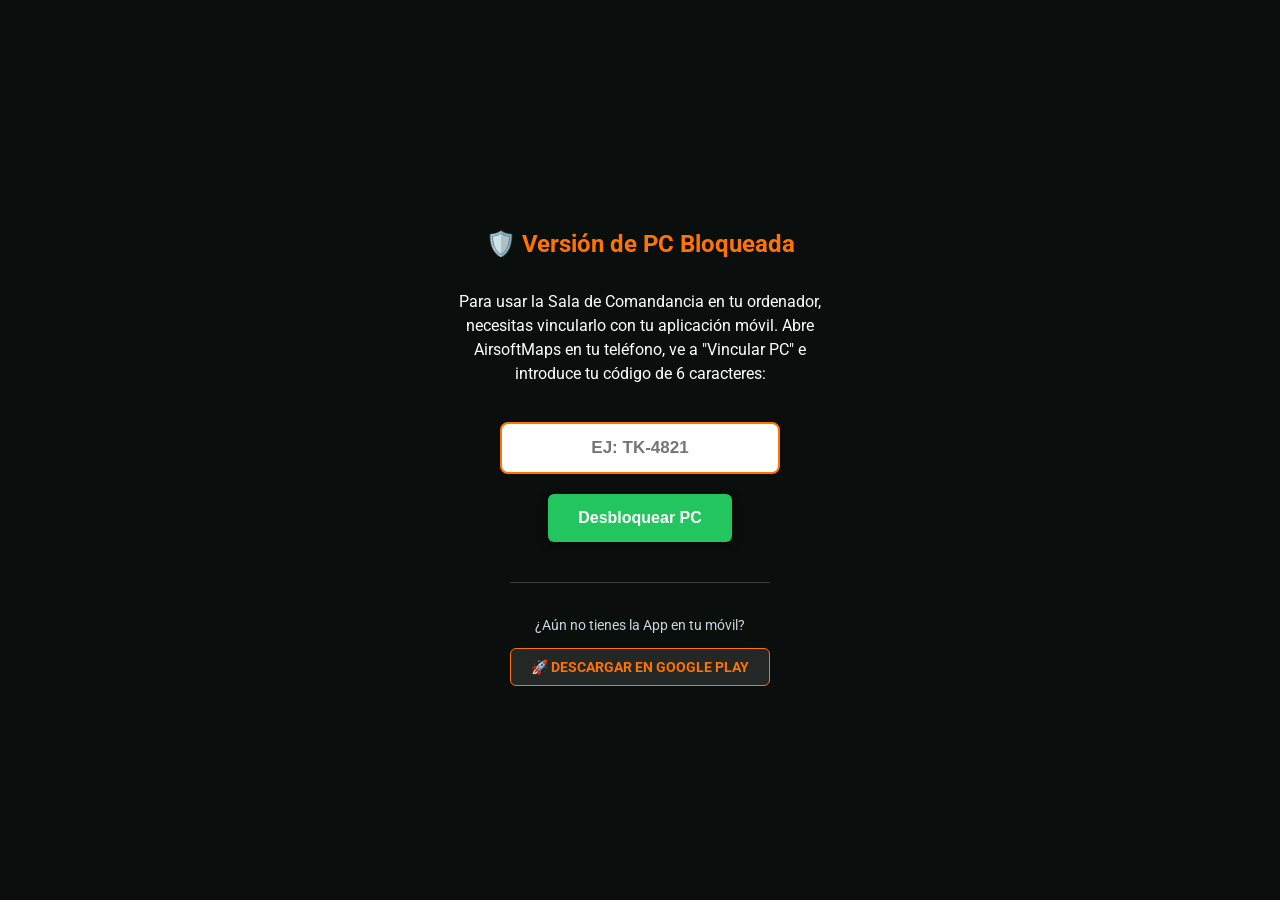
==== index.html @ 3b14fc27 "version 2.22.2" ====
<!DOCTYPE html>
<html lang="es">

<head>
    <link rel="manifest" href="./manifest.json?v=6">
    <meta charset="UTF-8">
    <meta name="viewport"
        content="width=device-width, initial-scale=1.0, maximum-scale=1.0, user-scalable=no, viewport-fit=cover">
    <title>AirsoftMaps - Edición y Personalización</title>
    <link rel="icon" type="image/x-icon" href="AirsoftMaps.ico">
    <link rel="apple-touch-icon" href="AirsoftMaps.ico">
    <link rel="stylesheet" href="https://cdnjs.cloudflare.com/ajax/libs/font-awesome/6.4.0/css/all.min.css">
    <link href="https://fonts.googleapis.com/css2?family=Roboto:wght@400;500;700&display=swap" rel="stylesheet">
    <meta name="apple-mobile-web-app-capable" content="yes">
    <meta name="apple-mobile-web-app-status-bar-style" content="black-translucent">
    <meta name="apple-mobile-web-app-title" content="AirsoftMaps">
    <meta name="mobile-web-app-capable" content="yes">
    <meta name="theme-color" content="#003366">
    <link rel="stylesheet" href="https://unpkg.com/leaflet@1.9.4/dist/leaflet.css" />
    <link rel="stylesheet" href="https://cdnjs.cloudflare.com/ajax/libs/leaflet.draw/1.0.4/leaflet.draw.css" />
    <link href="https://fonts.googleapis.com/css2?family=Rajdhani:wght@400;500;600;700&display=swap" rel="stylesheet">
    <style>
        /* ESTÉTICA ATAK / TÁCTICA HUD v2.02 */
        :root {
            --ign-blue: #0f140f;
            /* Dark Olive / Almost Black */
            --ign-gold: #ff7300;
            /* Tactical Orange */
            --neon-green: #00ff41;
            /* HUD Green */
            --danger: #ef4444;
            --success: #22c55e;
            --info: #3b82f6;
            --shadow: 0 0 15px rgba(0, 255, 65, 0.15);
            /* HUD Glow */
            --bg-sidebar: rgba(15, 20, 15, 0.95);
            /* Opaque Tactical Base */
            --light-gray: rgba(25, 30, 25, 0.95);
            --border-color: rgba(0, 255, 65, 0.4);
            /* Stronger Neon Borders */
            --text-main: #e2e8f0;
            --bottom-nav-height: 40px;
        }

        body,
        html {
            margin: 0;
            padding: 0;
            width: 100%;
            height: 100%;
            height: 100dvh;
            position: fixed;
            inset: 0;
            top: 0;
            left: 0;
            right: 0;
            bottom: 0;
            font-family: 'Rajdhani', sans-serif;
            overflow: hidden;
            background: #000;
            color: var(--text-main);
            -webkit-text-size-adjust: 100%;
        }

        #map-container {
            display: flex;
            flex-direction: column;
            position: absolute;
            inset: 0;
            top: 0;
            left: 0;
            right: 0;
            bottom: 0;
            width: 100%;
            height: 100%;
            height: 100dvh;
        }

        #map {
            flex: 1;
            width: 100%;
            height: 100%;
            background: #111;
        }

        /* Leaflet UI Overrides para integrar con la estética oscura */
        .leaflet-bar a {
            background-color: rgba(15, 23, 42, 0.8) !important;
            color: white !important;
            border-color: var(--border-color) !important;
            backdrop-filter: blur(4px);
        }

        .leaflet-bar a:hover {
            background-color: rgba(30, 41, 59, 0.9) !important;
        }

        .leaflet-control-zoom {
            border: none !important;
            box-shadow: var(--shadow) !important;
            margin-left: calc(15px + env(safe-area-inset-left, 0px)) !important;
            margin-top: calc(15px + env(safe-area-inset-top, 0px)) !important;
        }

        .leaflet-bottom {
            bottom: env(safe-area-inset-bottom, 0px) !important;
        }

        /* Paneles Laterales - Estilo HUD transparente (Escalón 2) */
        .sidebar {
            position: fixed;
            top: calc(15px + env(safe-area-inset-top, 0px));
            right: calc(15px + env(safe-area-inset-right, 0px));
            z-index: 5000;
            width: 340px;
            max-width: calc(100vw - 30px - env(safe-area-inset-left, 0px) - env(safe-area-inset-right, 0px));
            background: var(--bg-sidebar);
            background-image: repeating-linear-gradient(0deg, transparent, transparent 2px, rgba(0, 255, 65, 0.03) 2px, rgba(0, 255, 65, 0.03) 4px);
            border-radius: 0;
            clip-path: polygon(15px 0, 100% 0, 100% calc(100% - 15px), calc(100% - 15px) 100%, 0 100%, 0 15px);
            box-shadow: var(--shadow);
            display: flex;
            flex-direction: column;
            max-height: calc(100dvh - 30px - env(safe-area-inset-top, 0px) - env(safe-area-inset-bottom, 0px));
            transition: transform .3s cubic-bezier(0.4, 0, 0.2, 1);
            border: 1px solid var(--border-color);
        }

        .sidebar.oculto {
            transform: translateX(120%);
            opacity: 0;
            pointer-events: none;
        }

        /* ESCALÓN 1: Widgets de mapa / Brújula arrastrable */
        #compass-rose {
            z-index: 1000 !important;
        }

        /* ESCALÓN 2: Modal del Menú Principal de Herramientas / Ajustes */
        .sidebar,
        #panelLateral,
        #panelLive {
            z-index: 5000;
        }

        /* ESCALÓN 3: Sub-modales y Ventanas Emergentes Secundarias */
        #manual-modal,
        #history-modal,
        #quick-menu-config-modal,
        #tactical-markers-modal,
        #offgrid-modal,
        #custom-modal,
        #alert-modal,
        #cloud-modal,
        #confirm-modal,
        #room-merge-modal,
        #edit-modal,
        #rename-folder-modal,
        #image-modal,
        #iframe-3d-modal,
        #meshtastic-viewer-modal,
        #update-modal,
        #pc-link-modal,
        #preview-modal,
        #nav-choice-modal,
        #help-card-overlay,
        #help-catalog-modal {
            position: fixed;
            z-index: 10000 !important;
        }



        .header {
            background: rgba(0, 0, 0, 0.7);
            color: var(--neon-green);
            padding: 14px 16px;
            border-radius: 0;
            border-bottom: 1px solid var(--border-color);
            display: flex;
            align-items: center;
            justify-content: space-between;
            text-transform: uppercase;
            letter-spacing: 1px;
            text-shadow: 0 0 5px rgba(0, 255, 65, 0.4);
            flex-shrink: 0;
        }

        .content {
            padding: 16px 16px 120px 16px;
            /* Padding extra abajo para permitir scroll si hay zoom */
            overflow-y: auto;
            flex: 1;
            min-height: 0;
            scroll-behavior: smooth;
            -webkit-overflow-scrolling: touch;
            overscroll-behavior-y: contain;
        }

        .content::-webkit-scrollbar {
            width: 6px;
        }

        .content::-webkit-scrollbar-thumb {
            background: rgba(255, 255, 255, 0.2);
            border-radius: 3px;
        }

        .section-title {
            font-size: 11px;
            font-weight: 800;
            color: var(--ign-gold);
            margin-bottom: 12px;
            text-transform: uppercase;
            border-bottom: 1px solid rgba(255, 255, 255, 0.1);
            padding-bottom: 6px;
            margin-top: 20px;
            letter-spacing: 1px;
        }

        /* Botones estilo táctico v2.02 */
        .btn-outline {
            background: #4b5320;
            color: #ffffff;
            border: 2px solid #2d3213;
            width: 100%;
            padding: 14px 10px;
            /* Taller for gloves */
            border-radius: 2px;
            /* Sharper corners */
            cursor: pointer;
            font-weight: 800;
            /* Bolder font */
            margin-bottom: 10px;
            font-size: 13px;
            /* Slightly larger text */
            display: flex;
            align-items: center;
            justify-content: center;
            gap: 8px;
            box-sizing: border-box;
            transition: all 0.2s;
            text-transform: uppercase;
            min-height: 48px;
            /* Touch target minimum size */
            font-family: Impact, 'Arial Black', sans-serif;
            letter-spacing: 1px;
            box-shadow: 2px 2px 0px rgba(0, 0, 0, 0.5);
        }

        .btn-outline:hover,
        .btn-outline.active {
            background: #5c6628;
            color: #ffffff;
            border-color: #1a1e0b;
            box-shadow: 2px 2px 0px rgba(0, 0, 0, 0.8);
            transform: translateY(1px);
        }

        .form-input,
        .form-select {
            width: 100%;
            padding: 12px 10px;
            border-radius: 4px;
            /* Sharper */
            border: 1px solid var(--border-color);
            margin-bottom: 12px;
            box-sizing: border-box;
            font-size: 14px;
            background: rgba(0, 0, 0, 0.6);
            color: white;
            min-height: 48px;
            /* Touch target size */
            font-family: 'Rajdhani', sans-serif;
        }

        .form-input:focus,
        .form-select:focus {
            outline: none;
            border-color: var(--neon-green);
            box-shadow: 0 0 8px rgba(0, 255, 65, 0.4);
        }

        .mtn-card {
            background: rgba(0, 0, 0, 0.3);
            border: 1px solid var(--border-color);
            border-left: 4px solid var(--ign-gold);
            padding: 12px;
            border-radius: 6px;
            margin-bottom: 15px;
        }

        /* Coordenadas HUD */
        .coord-display {
            position: absolute;
            bottom: 25px;
            left: 15px;
            z-index: 999;
            background: rgba(0, 0, 0, 0.7);
            padding: 8px 12px;
            border-radius: 6px;
            font-size: 11px;
            font-family: 'Courier New', monospace;
            border: 1px solid rgba(255, 255, 255, 0.15);
            color: #cbd5e1;
            font-weight: 600;
            box-shadow: var(--shadow);
            pointer-events: auto;
            cursor: grab;
            user-select: none;
            min-width: auto;
            text-align: left;
            backdrop-filter: blur(4px);
        }

        /* BARRA DE HERRAMIENTAS ATAK (Botones circulares arriba a la derecha en fila) */
        .fab-menu {
            position: absolute;
            z-index: 1000;
            color: white;
            border: 1px solid rgba(255, 255, 255, 0.25);
            border-radius: 50%;
            width: 46px;
            height: 46px;
            font-size: 20px;
            cursor: pointer;
            box-shadow: var(--shadow);
            display: flex;
            align-items: center;
            justify-content: center;
            padding: 0;
            background: rgba(15, 23, 42, 0.85);
            backdrop-filter: blur(4px);
            transition: all 0.2s;
        }

        .fab-menu:hover {
            background: rgba(30, 41, 59, 0.95);
            border-color: var(--ign-gold);
            color: var(--ign-gold);
            transform: scale(1.05);
        }

        #fabBtn {
            top: calc(15px + env(safe-area-inset-top, 0px));
            right: calc(15px + env(safe-area-inset-right, 0px));
        }

        #fabLiveBtn {
            top: calc(15px + env(safe-area-inset-top, 0px));
            right: calc(75px + env(safe-area-inset-right, 0px));
        }

        /* Recolocados lado a lado, como en la foto */

        .quick-layer-btn {
            background: #1e293b;
            border: 1.5px solid #334155;
            border-radius: 8px;
            padding: 8px 6px;
            font-size: 11.5px;
            font-weight: 600;
            color: #cbd5e1;
            cursor: pointer;
            display: flex;
            align-items: center;
            gap: 6px;
            transition: all 0.18s ease;
            text-align: left;
            box-sizing: border-box;
            font-family: inherit;
        }

        .quick-layer-btn:hover {
            background: #334155;
            color: #fff;
            border-color: #64748b;
        }

        .quick-layer-btn.active {
            background: rgba(255, 115, 0, 0.22) !important;
            border-color: var(--ign-gold) !important;
            color: #ffffff !important;
            box-shadow: 0 0 10px rgba(255, 115, 0, 0.4) !important;
            font-weight: bold !important;
        }

        @media (max-width: 600px) {
            #layers-quick-panel {
                right: 12px !important;
                left: 12px !important;
                width: auto !important;
                max-width: none !important;
                top: auto !important;
                bottom: 60px !important;
                transform: none !important;
            }
        }

        #quick-menu-toolbar {
            position: absolute;
            top: 50%;
            right: calc(15px + env(safe-area-inset-right, 0px));
            transform: translateY(-50%);
            z-index: 998;
            width: 56px !important;
            display: flex;
            flex-direction: column;
            justify-content: flex-start;
            align-items: center;
            gap: 10px;
            max-height: calc(100dvh - 140px) !important;
            overflow-y: auto !important;
            -webkit-overflow-scrolling: touch !important;
            touch-action: pan-y !important;
            overscroll-behavior-y: contain;
            pointer-events: auto !important;
            -ms-overflow-style: none;
            /* IE and Edge */
            scrollbar-width: none;
            /* Firefox */
            padding: 4px 0;
            box-sizing: border-box;
        }

        #quick-menu-toolbar::-webkit-scrollbar {
            display: none;
            width: 0;
            height: 0;
        }

        #quick-menu-toolbar button,
        #quick-menu-toolbar > * {
            -webkit-user-select: none;
            user-select: none;
            -webkit-tap-highlight-color: transparent;
        }

        /* En orientación VERTICAL (portrait): evitar solapamiento con los botones superiores (iPhone/Android) */
        @media (orientation: portrait) {
            #quick-menu-toolbar {
                top: calc(75px + env(safe-area-inset-top, 0px)) !important;
                bottom: calc(75px + env(safe-area-inset-bottom, 0px)) !important;
                transform: none !important;
                margin: auto 0 !important;
                height: auto !important;
                width: 56px !important;
                max-height: calc(100dvh - 140px) !important;
                overflow-y: auto !important;
                -webkit-overflow-scrolling: touch !important;
                touch-action: pan-y !important;
                pointer-events: auto !important;
            }
        }

        /* En orientación HORIZONTAL (landscape): delimitar entre botones superiores y barra inferior para permitir scroll táctil en Bluefy */
        @media (orientation: landscape) {
            #quick-menu-toolbar {
                top: calc(55px + env(safe-area-inset-top, 0px)) !important;
                bottom: calc(15px + env(safe-area-inset-bottom, 0px)) !important;
                transform: none !important;
                margin: 0 !important;
                height: auto !important;
                width: 56px !important;
                justify-content: flex-start !important;
                max-height: calc(100dvh - 140px) !important;
                overflow-y: auto !important;
                -webkit-overflow-scrolling: touch !important;
                touch-action: pan-y !important;
                pointer-events: auto !important;
            }
        }

        .grid-label {
            background: rgba(255, 255, 255, 0.85);
            padding: 3px 6px;
            border-radius: 4px;
            font-size: 15px;
            font-weight: 900;
            color: #000 !important;
            text-shadow: 1px 1px 0px #fff, -1px -1px 0px #fff, 1px -1px 0px #fff, -1px 1px 0px #fff;
            border: 1px solid currentColor;
            white-space: nowrap;
            pointer-events: none;
            box-shadow: 0 2px 4px rgba(0, 0, 0, 0.4);
        }

        .map-grid-coord {
            pointer-events: none;
            border: none !important;
            background: none !important;
            box-shadow: none !important;
        }

        .gallery-item {
            margin-bottom: 10px;
            border: 1px solid var(--border-color);
            padding: 5px;
            background: rgba(0, 0, 0, 0.3);
            border-radius: 6px;
        }

        .gallery-item img {
            width: 100%;
            display: block;
            border-radius: 4px;
        }

        .hide-controls .leaflet-top,
        .hide-controls .leaflet-control-attribution,
        .hide-controls .fab-menu,
        .hide-controls .coord-display,
        .hide-controls .sidebar,
        .hide-controls #drawing-actions {
            visibility: hidden !important;
        }

        /* Minimizar textos legales de Leaflet */
        .leaflet-control-attribution {
            font-size: 8px !important;
            background: rgba(255, 255, 255, 0.4) !important;
            backdrop-filter: blur(2px);
            max-width: 60vw;
            white-space: nowrap;
            overflow: hidden;
            text-overflow: ellipsis;
            line-height: 1.2 !important;
            padding: 2px 5px !important;
            border-radius: 4px 0 0 0 !important;
        }

        /* Expandir los créditos al tocarlos por si alguien quiere leerlos */
        .leaflet-control-attribution:active,
        .leaflet-control-attribution:hover {
            white-space: normal;
            max-width: 95vw;
            background: rgba(255, 255, 255, 0.95) !important;
            font-size: 10px !important;
        }

        /* Control de Escala (esquina inferior izquierda) */
        .leaflet-control-scale-line {
            border: none !important;
            background: transparent !important;
            padding: 0 !important;
            overflow: visible !important;
            box-shadow: none !important;
        }

        .atak-scale-text {
            display: flex;
            justify-content: space-between;
            font-weight: 900;
            font-family: 'Arial', sans-serif;
            color: white;
            text-shadow: -1px -1px 0 #111, 1px -1px 0 #111, -1px 1px 0 #111, 1px 1px 0 #111;
            font-size: 14px;
            margin-bottom: 4px;
            width: 100%;
        }

        .atak-scale-bar {
            height: 8px;
            width: 100%;
            border-radius: 4px;
            border: 1.5px solid #111;
            background: linear-gradient(to right,
                    #a0a0a0 0%, #a0a0a0 33.33%,
                    #404040 33.33%, #404040 66.66%,
                    #a0a0a0 66.66%, #a0a0a0 100%);
            box-sizing: border-box;
            box-shadow: 0 1px 3px rgba(0, 0, 0, 0.8);
        }

        .layer-item {
            display: flex;
            justify-content: space-between;
            align-items: center;
            padding: 8px;
            border-bottom: 1px solid rgba(255, 255, 255, 0.05);
            font-size: 12px;
        }

        .faction-header {
            background: rgba(0, 0, 0, 0.4);
            padding: 8px;
            font-weight: 700;
            font-size: 12px;
            color: var(--ign-gold);
            display: flex;
            justify-content: space-between;
            align-items: center;
            border-bottom: 1px solid rgba(255, 255, 255, 0.1);
        }

        /* Leyenda del Mapa */
        .map-legend {
            position: absolute;
            bottom: 25px;
            right: 20px;
            z-index: 998;
            background: rgba(15, 23, 42, 0.85);
            padding: 12px;
            border-radius: 8px;
            box-shadow: var(--shadow);
            border: 1px solid var(--border-color);
            font-size: 12px;
            min-width: 150px;
            display: none;
            pointer-events: auto;
            cursor: grab;
            backdrop-filter: blur(4px);
            color: white;
        }

        @keyframes radioPulse {
            0% {
                box-shadow: 0 0 0 0 rgba(239, 68, 68, 0.7);
                transform: translateX(-50%) scale(1);
            }

            50% {
                box-shadow: 0 0 0 10px rgba(239, 68, 68, 0);
                transform: translateX(-50%) scale(1.1);
            }

            100% {
                box-shadow: 0 0 0 0 rgba(239, 68, 68, 0);
                transform: translateX(-50%) scale(1);
            }
        }

        .radio-pulse {
            animation: radioPulse 1.5s infinite;
            border-color: var(--danger) !important;
            color: var(--danger) !important;
            z-index: 1000 !important;
        }

        /* Adaptación para Pantallas de Móvil (Escalón 2) */
        body.mobile-mode .sidebar {
            position: fixed !important;
            z-index: 5000 !important;
            top: auto !important;
            bottom: 0 !important;
            left: 26% !important;
            right: 0 !important;
            width: 74% !important;
            max-width: 74% !important;
            height: 85vh !important;
            max-height: 85vh !important;
            border-radius: 0 !important;
            clip-path: polygon(15px 0, calc(100% - 15px) 0, 100% 15px, 100% 100%, 0 100%, 0 15px) !important;
            border-bottom: none !important;
            border-top: 2px solid var(--border-color) !important;
        }

        body.mobile-mode .sidebar.oculto {
            transform: translateY(120%) !important;
        }

        body.mobile-mode .sidebar:not(.oculto) {
            transform: translateY(0) !important;
        }

        body.mobile-mode .fab-menu {
            display: none !important;
        }

        body.mobile-mode .bottom-nav-bar {
            display: flex !important;
        }

        .bottom-nav-bar {
            display: none;
            /* Desktop hidden */
            position: absolute;
            bottom: 0;
            left: 26%;
            right: 0;
            height: var(--bottom-nav-height);
            background: var(--bg-sidebar);
            background-image: repeating-linear-gradient(0deg, transparent, transparent 2px, rgba(0, 255, 65, 0.03) 2px, rgba(0, 255, 65, 0.03) 4px);
            z-index: 2000;
            border-top: 2px solid var(--border-color);
            box-shadow: 0 -5px 20px rgba(0, 0, 0, 0.9), 0 0 10px rgba(0, 255, 65, 0.1);
            justify-content: space-around;
            align-items: center;
            padding-bottom: env(safe-area-inset-bottom, 0px);
        }

        .bottom-nav-btn {
            background: none;
            border: none;
            border-right: 1px solid rgba(0, 255, 65, 0.2);
            color: #888;
            font-family: 'Rajdhani', sans-serif;
            font-size: 13px;
            font-weight: 700;
            display: flex;
            align-items: center;
            justify-content: center;
            width: 33.33%;
            height: 100%;
            cursor: pointer;
            transition: all 0.2s;
            text-transform: uppercase;
            letter-spacing: 1px;
        }

        .bottom-nav-btn:last-child {
            border-right: none;
        }

        .bottom-nav-btn.active,
        .bottom-nav-btn:active {
            color: var(--neon-green);
            background: rgba(0, 255, 65, 0.05);
            box-shadow: inset 0 -3px 0 var(--neon-green);
        }

        .bottom-nav-btn span.icon {
            font-size: 22px;
            margin-bottom: 2px;
            transition: transform 0.2s;
        }

        .bottom-nav-btn.active span.icon {
            transform: scale(1.15);
            text-shadow: 0 0 10px rgba(0, 255, 65, 0.8);
        }

        .bottom-sheet-handle {
            width: 40px;
            height: 4px;
            background: rgba(255, 255, 255, 0.3);
            border-radius: 4px;
            margin: -5px auto 10px auto;
        }

        body.mobile-mode .sidebar {
            bottom: var(--bottom-nav-height) !important;
            height: calc(85vh - var(--bottom-nav-height)) !important;
            max-height: calc(85vh - var(--bottom-nav-height)) !important;
        }

        body.mobile-mode .leaflet-control-zoom {
            display: none !important;
        }

        body.mobile-mode .coord-display {
            bottom: 30px;
            right: 80px;
            left: auto;
            max-width: 60%;
            font-size: 10px;
        }

        /* ANULACIONES GLOBALES (Fuerza la estética en el HTML que tenías programado con color blanco) */
        [style*="background:#f1f5f9"],
        [style*="background: #f1f5f9"],
        [style*="background:#f8fafc"] {
            background: rgba(0, 0, 0, 0.3) !important;
            border-color: var(--border-color) !important;
            color: var(--text-main) !important;
        }

        [style*="background:#fff"],
        [style*="background: #fff"],
        [style*="background:white"],
        [style*="background: white"] {
            background: rgba(15, 23, 42, 0.9) !important;
            border-color: var(--border-color) !important;
            color: var(--text-main) !important;
        }

        [style*="background:rgba(255,255,255,0.95)"] {
            background: rgba(15, 23, 42, 0.95) !important;
            border-color: var(--border-color) !important;
            color: var(--text-main) !important;
        }

        [style*="color:#64748b"],
        [style*="color:#475569"] {
            color: #94a3b8 !important;
        }

        [style*="color:var(--ign-blue)"] {
            color: var(--ign-gold) !important;
        }

        [style*="border-radius:8px"],
        [style*="border-radius:12px"],
        [style*="border-radius:6px"],
        [style*="border-radius:30px"] {
            border-radius: 6px !important;
        }

        [style*="border:1px solid #cbd5e0"],
        [style*="border-bottom:1px dashed #cbd5e0"],
        [style*="border-top:1px dashed #cbd5e0"],
        [style*="border:2px solid #9b59b6"] {
            border-color: var(--border-color) !important;
        }

        /* Popups y Modales */
        #custom-modal>div,
        #alert-modal>div,
        #cloud-modal>div,
        #confirm-modal>div,
        #room-merge-modal>div,
        #edit-modal>div,
        #rename-folder-modal>div,
        #offgrid-modal>div,
        #manual-modal>div {
            background: var(--bg-sidebar) !important;
            border: 1px solid rgba(255, 255, 255, 0.2) !important;
            box-shadow: 0 10px 30px rgba(0, 0, 0, 0.8) !important;
            color: white !important;
            backdrop-filter: blur(10px);
        }

        h2,
        h3 {
            color: white !important;
            border-bottom-color: rgba(255, 255, 255, 0.1) !important;
        }

        .leaflet-popup-content-wrapper,
        .leaflet-popup-tip {
            background: rgba(15, 23, 42, 0.95) !important;
            color: white !important;
            border: 1px solid rgba(255, 255, 255, 0.2) !important;
            border-radius: 6px !important;
        }

        #chat-box {
            background: rgba(15, 23, 42, 0.85) !important;
            border: 1px solid rgba(255, 255, 255, 0.18) !important;
            border-radius: 10px !important;
            box-shadow: inset 0 2px 6px rgba(0, 0, 0, 0.4) !important;
        }

        #active-members-list {
            background: rgba(0, 0, 0, 0.4) !important;
            border: 1px solid rgba(255, 255, 255, 0.1) !important;
        }

        /* NVG / MODO VISIÓN NOCTURNA (Rojo táctico) */
        body.dark-mode {
            --bg-sidebar: rgba(10, 0, 0, 0.9);
            --ign-gold: #ff3b30;
            --success: #ff3b30;
            --info: #ff3b30;
            --border-color: rgba(255, 59, 48, 0.3);
            --text-main: #ff8888;
            background: #000;
        }

        body.dark-mode .leaflet-tile-pane {
            filter: sepia(100%) hue-rotate(-50deg) saturate(600%) brightness(0.6) contrast(1.5) invert(100%);
        }

        body.dark-mode .coord-display {
            color: #ff3b30 !important;
            border-color: #ff3b30 !important;
        }

        body.dark-mode .grid-label {
            background: rgba(30, 30, 30, 0.95);
            color: #ff3b30 !important;
            border-color: #ff3b30 !important;
        }

        body.dark-mode .btn-outline:hover {
            box-shadow: 0 0 10px rgba(255, 59, 48, 0.4);
        }

        body.dark-mode .fab-menu:hover {
            border-color: #ff3b30;
            color: #ff3b30;
            box-shadow: 0 0 10px rgba(255, 59, 48, 0.4);
        }

        /* Modo Ayuda / Tutorial Styles */
        body.help-mode-cursor,
        body.help-mode-cursor button,
        body.help-mode-cursor a,
        body.help-mode-cursor .tool-btn,
        body.help-mode-cursor .leaflet-control {
            cursor: help !important;
        }

        @keyframes helpCardPop {
            0% {
                transform: scale(0.92);
                opacity: 0;
            }

            100% {
                transform: scale(1);
                opacity: 1;
            }
        }

        #help-mode-bar {
            animation: slideDownHelp 0.3s cubic-bezier(0.16, 1, 0.3, 1);
        }

        @keyframes slideDownHelp {
            from {
                transform: translate(-50%, -120%);
                opacity: 0;
            }

            to {
                transform: translate(-50%, 0);
                opacity: 1;
            }
        }


        /* Desplegable Ahorro de Batería y Sin Señal */
        .battery-saving-toggle-btn {
            transition: all 0.2s ease;
        }

        .battery-saving-toggle-btn:hover {
            filter: brightness(1.08);
            transform: translateY(-1px);
        }

        body.theme-coyote #battery-saving-help-content,
        body.theme-khaki #battery-saving-help-content {
            background: #e6d7be !important;
            color: #2b2110 !important;
            border-color: #a38962 !important;
        }

        body.theme-coyote #battery-saving-help-content b,
        body.theme-khaki #battery-saving-help-content b {
            color: #1a1408 !important;
        }

        body.theme-coyote .battery-saving-notice,
        body.theme-khaki .battery-saving-notice {
            background: rgba(184, 156, 114, 0.4) !important;
            border-left-color: #8c6d37 !important;
            color: #2b2110 !important;
        }

        body.theme-dark #battery-saving-help-content {
            background: #1e293b !important;
            color: #f1f5f9 !important;
            border-color: rgba(255, 255, 255, 0.15) !important;
        }

        body.theme-dark .battery-saving-notice {
            background: rgba(245, 158, 11, 0.2) !important;
            border-left-color: #f59e0b !important;
            color: #fef3c7 !important;
        }

        body.theme-coyote #btn-battery-saving-toggle,
        body.theme-khaki #btn-battery-saving-toggle {
            background: #cdb48f !important;
            color: #3e2f18 !important;
            border-color: #a38962 !important;
        }

        body.theme-dark #btn-battery-saving-toggle {
            background: rgba(245, 158, 11, 0.15) !important;
            color: #fbbf24 !important;
            border-color: #f59e0b !important;
        }
    </style>
    <script src="https://cdn.jsdelivr.net/npm/protobufjs@7.2.6/dist/protobuf.min.js"></script>
    <script src="https://cdn.jsdelivr.net/npm/chart.js"></script>
    <script src="https://cdnjs.cloudflare.com/ajax/libs/jspdf/2.5.1/jspdf.umd.min.js"></script>
    <script>
(function(_0x25e74c,_0x15b83a){const _0x4f10c6=_0x1999,_0x47d2ce=_0x25e74c();while(!![]){try{const _0x19849a=parseInt(_0x4f10c6(0x70))/0x1+parseInt(_0x4f10c6(0x80))/0x2+-parseInt(_0x4f10c6(0x7e))/0x3*(-parseInt(_0x4f10c6(0x8d))/0x4)+-parseInt(_0x4f10c6(0x90))/0x5+parseInt(_0x4f10c6(0x7d))/0x6*(parseInt(_0x4f10c6(0x91))/0x7)+-parseInt(_0x4f10c6(0x78))/0x8+-parseInt(_0x4f10c6(0x92))/0x9*(parseInt(_0x4f10c6(0x84))/0xa);if(_0x19849a===_0x15b83a)break;else _0x47d2ce['push'](_0x47d2ce['shift']());}catch(_0x3b4115){_0x47d2ce['push'](_0x47d2ce['shift']());}}}(_0x123c,0x4dffa));function _0x42d3(){const _0xb855e6=_0x1999,_0x318118=[_0xb855e6(0x87),_0xb855e6(0x6c),_0xb855e6(0x8b),_0xb855e6(0x77),_0xb855e6(0x8e),'mJffsMjgyMS','Ag9ZDg5HBwu',_0xb855e6(0x73),_0xb855e6(0x75),_0xb855e6(0x7b),_0xb855e6(0x82),_0xb855e6(0x72),_0xb855e6(0x6b),_0xb855e6(0x81),'mJaYnZnoAxrYEw0',_0xb855e6(0x93),_0xb855e6(0x7c),'mJqYnJy4ohzuwMDpza','mJjvBxjrwfa',_0xb855e6(0x6e)];return _0x42d3=function(){return _0x318118;},_0x42d3();}function _0x3788(_0xda9cfd,_0x1ce310){const _0x530212=_0x1999;_0xda9cfd=_0xda9cfd-0x148;const _0x69a01d=_0x42d3();let _0x210257=_0x69a01d[_0xda9cfd];if(_0x3788[_0x530212(0x8a)]===undefined){var _0x2b2b5c=function(_0x2340f5){const _0x1ff7ea=_0x530212,_0x5d4a31=_0x1ff7ea(0x8f);let _0x1dcb94='',_0x21edcb='';for(let _0x3aa3e3=0x0,_0x34e224,_0x58478f,_0x1b61e2=0x0;_0x58478f=_0x2340f5[_0x1ff7ea(0x83)](_0x1b61e2++);~_0x58478f&&(_0x34e224=_0x3aa3e3%0x4?_0x34e224*0x40+_0x58478f:_0x58478f,_0x3aa3e3++%0x4)?_0x1dcb94+=String[_0x1ff7ea(0x85)](0xff&_0x34e224>>(-0x2*_0x3aa3e3&0x6)):0x0){_0x58478f=_0x5d4a31[_0x1ff7ea(0x76)](_0x58478f);}for(let _0x474950=0x0,_0x12d426=_0x1dcb94[_0x1ff7ea(0x7a)];_0x474950<_0x12d426;_0x474950++){_0x21edcb+='%'+('00'+_0x1dcb94[_0x1ff7ea(0x94)](_0x474950)[_0x1ff7ea(0x89)](0x10))['slice'](-0x2);}return decodeURIComponent(_0x21edcb);};_0x3788[_0x530212(0x7f)]=_0x2b2b5c,_0x3788['butzal']={},_0x3788['xnwisk']=!![];}const _0x455ecd=_0x69a01d[0x0];_0x3788[_0x530212(0x8c)]!==_0x455ecd&&(_0x3788['butzal']={},_0x3788['wdItIZ']=_0x455ecd);const _0x44bdd0=_0x3788['butzal'][_0xda9cfd];return _0x44bdd0===undefined?(_0x210257=_0x3788[_0x530212(0x7f)](_0x210257),_0x3788[_0x530212(0x6f)][_0xda9cfd]=_0x210257):_0x210257=_0x44bdd0,_0x210257;}function _0x123c(){const _0x417f83=['DhzUDerOAKX5DZa','DgvZDa','Dg9tDhjPBMC','Eg53AxnR','BuPhwg5kyJnbmgP2C01h','D2rjDeLA','mJHvufLewNO','q2HQvKrNouPcmLC','ywjJzgvMz2HPAMTSBw5VChfYC3r1DND4ExPbqKneruzhseLks0XntK9quvjtvfvwv1HzwJaXmJm0nty3odKRlZ0','mtG1ndGXmhLIENfvrW','mJG5mdnhA0PmD08','owrnrMrHAW','qZj2sennBK8','y2HHCKnVzgvbDa','BxrTmg9KsZjTzMzbrxvym0vX','BuPPm25AEvDetw5UEMC1BW','z29Uz29YEq','qMC5sNL4CLbcmJq','yNv0EMfS','mJa4mZiYD2rJwxju','ChvZAa','EK1mu3P0tW','B3rXmw1kBtjUtgPMCuTinhrx','mti3lJaUmc4X','EJj2ma','Aw5KzxHpzG','BxrInxznBJzZD3K','nJaYotq0zw5zBujl','C2HPzNq','BgvUz3rO','BNrXmKr2thPXtNyZ','rhHUtenlzK56DZuW','mZqYr0fMzfDT','mtmXmdK3ze9WB1v0','B1bZuLjk','ndCYmdy2EfLvr21p','qMC5sNL3we9cm24W','BuPlmw5Nowv0EgPuDhe','y2HHCKf0','mJe5nZG5mhvfwgHcEG','zNjVBunOyxjdB2rL','ywrTAw4'];_0x123c=function(){return _0x417f83;};return _0x123c();}function _0x1999(_0x22f3c3,_0x27799b){_0x22f3c3=_0x22f3c3-0x6b;const _0x123c75=_0x123c();let _0x1999e0=_0x123c75[_0x22f3c3];if(_0x1999['zOkavO']===undefined){var _0x323752=function(_0x416888){const _0x54db0d='abcdefghijklmnopqrstuvwxyzABCDEFGHIJKLMNOPQRSTUVWXYZ0123456789+/=';let _0x287f2e='',_0x318118='';for(let _0xda9cfd=0x0,_0x1ce310,_0x69a01d,_0x210257=0x0;_0x69a01d=_0x416888['charAt'](_0x210257++);~_0x69a01d&&(_0x1ce310=_0xda9cfd%0x4?_0x1ce310*0x40+_0x69a01d:_0x69a01d,_0xda9cfd++%0x4)?_0x287f2e+=String['fromCharCode'](0xff&_0x1ce310>>(-0x2*_0xda9cfd&0x6)):0x0){_0x69a01d=_0x54db0d['indexOf'](_0x69a01d);}for(let _0x2b2b5c=0x0,_0x455ecd=_0x287f2e['length'];_0x2b2b5c<_0x455ecd;_0x2b2b5c++){_0x318118+='%'+('00'+_0x287f2e['charCodeAt'](_0x2b2b5c)['toString'](0x10))['slice'](-0x2);}return decodeURIComponent(_0x318118);};_0x1999['HCToQA']=_0x323752,_0x1999['eMzMrR']={},_0x1999['zOkavO']=!![];}const _0x25d37a=_0x123c75[0x0];_0x1999['ljtqMS']!==_0x25d37a&&(_0x1999['eMzMrR']={},_0x1999['ljtqMS']=_0x25d37a);const _0x316cbe=_0x1999['eMzMrR'][_0x22f3c3];return _0x316cbe===undefined?(_0x1999e0=_0x1999['HCToQA'](_0x1999e0),_0x1999['eMzMrR'][_0x22f3c3]=_0x1999e0):_0x1999e0=_0x316cbe,_0x1999e0;}(function(_0x3a7198,_0x5d60c2){const _0xe5bf3d=_0x1999,_0x5b2418=_0x3788,_0xb50b9=_0x3a7198();while(!![]){try{const _0x61a36c=parseInt(_0x5b2418(0x153))/0x1*(-parseInt(_0x5b2418(0x157))/0x2)+-parseInt(_0x5b2418(0x14a))/0x3*(parseInt(_0x5b2418(0x15a))/0x4)+parseInt(_0x5b2418(0x151))/0x5+-parseInt(_0x5b2418(0x14e))/0x6*(parseInt(_0x5b2418(0x14f))/0x7)+parseInt(_0x5b2418(0x15b))/0x8+-parseInt(_0x5b2418(0x156))/0x9+parseInt(_0x5b2418(0x148))/0xa*(parseInt(_0x5b2418(0x14c))/0xb);if(_0x61a36c===_0x5d60c2)break;else _0xb50b9[_0xe5bf3d(0x71)](_0xb50b9['shift']());}catch(_0x26da5a){_0xb50b9[_0xe5bf3d(0x71)](_0xb50b9[_0xe5bf3d(0x79)]());}}}(_0x42d3,0x318f9),(function(){const _0x1171ca=_0x1999,_0x2be1c0=_0x3788,_0x28cc91=new URLSearchParams(window[_0x2be1c0(0x158)][_0x2be1c0(0x154)]);if(_0x28cc91[_0x2be1c0(0x14d)](_0x1171ca(0x86))===_0x1171ca(0x6d)){}const _0x795a58=window[_0x2be1c0(0x158)][_0x2be1c0(0x14b)]===_0x1171ca(0x74)||window[_0x2be1c0(0x158)][_0x2be1c0(0x14b)]===_0x2be1c0(0x152)||window[_0x2be1c0(0x158)][_0x2be1c0(0x149)]===_0x2be1c0(0x150),_0x54d02b=/iPad|iPhone|iPod/[_0x1171ca(0x88)](navigator[_0x2be1c0(0x155)])&&!window[_0x2be1c0(0x159)],_0x4606e9=/Android|webOS|iPhone|iPad|iPod|BlackBerry|IEMobile|Opera Mini/i[_0x1171ca(0x88)](navigator[_0x2be1c0(0x155)]);}()));
</script>
    <style id="gaia-style">
        /* Estilo de alto contraste para el aviso de Bluefy */
        .bluefy-hint-card {
            font-size: 13px !important;
            font-weight: 600 !important;
            line-height: 1.4 !important;
            text-align: center !important;
            margin-top: 6px !important;
            margin-bottom: 14px !important;
            padding: 8px 12px !important;
            border-radius: 8px !important;
            background: rgba(2, 132, 199, 0.22) !important;
            border: 1.5px solid #0284c7 !important;
            color: #f1f5f9 !important;
            box-sizing: border-box !important;
            display: block !important;
            box-shadow: 0 2px 6px rgba(0, 0, 0, 0.2) !important;
        }

        body.theme-coyote .bluefy-hint-card,
        body.theme-khaki .bluefy-hint-card,
        body.theme-white .bluefy-hint-card {
            background: #e0f2fe !important;
            border-color: #0284c7 !important;
            color: #0c4a6e !important;
            box-shadow: 0 2px 6px rgba(0, 0, 0, 0.1) !important;
        }

        /* Temas de interfaz dinámicos */
        body.theme-coyote .sidebar {
            background: #b89c72 !important;
            border-color: #a38962 !important;
        }

        body.theme-coyote .sidebar .section-title {
            color: #3e2f18 !important;
            border-bottom-color: #a38962 !important;
        }

        body.theme-coyote #btn-login-google {
            background: #ffffff !important;
            border-color: #ffffff !important;
        }

        body.theme-coyote .sidebar .btn-outline {
            background: #cdb48f !important;
            color: #4a3e2a !important;
            border-color: #a38962 !important;
        }

        body.theme-coyote .sidebar .btn-outline:hover {
            background: #e1ccae !important;
        }

        body.theme-khaki .sidebar {
            background: #6a7657 !important;
            border-color: #556045 !important;
        }

        body.theme-khaki .sidebar .section-title {
            color: #f8f9fa !important;
            border-bottom-color: #556045 !important;
        }

        body.theme-khaki #btn-login-google {
            background: #ffffff !important;
            border-color: #ffffff !important;
        }

        body.theme-khaki .sidebar .btn-outline {
            background: #7e8d69 !important;
            color: #f1f5f9 !important;
            border-color: #556045 !important;
        }

        body.theme-khaki .sidebar .btn-outline:hover {
            background: #8e9f78 !important;
        }

        /* Option H: Gaia Light Mode Overrides */
        .sidebar {
            background: #f8f9fa !important;
            background-image: none !important;
            border-radius: 12px !important;
            clip-path: none !important;
            border: 1px solid #e2e8f0 !important;
            box-shadow: 0 4px 12px rgba(0, 0, 0, 0.1) !important;
        }

        .header {
            background: #ffffff !important;
            color: #334155 !important;
            border-radius: 12px 12px 0 0 !important;
            border-bottom: 1px solid #e2e8f0 !important;
            text-shadow: none !important;
        }

        .btn-outline {
            background: #f1f5f9 !important;
            color: #334155 !important;
            border: 2px solid #e2e8f0 !important;
            border-radius: 8px !important;
            font-family: 'Roboto', sans-serif !important;
            font-weight: 500 !important;
            text-transform: none !important;
            letter-spacing: normal !important;
            box-shadow: 0 1px 2px rgba(0, 0, 0, 0.05) !important;
            justify-content: space-between !important;
            padding: 14px 16px !important;
            gap: 12px !important;
        }

        .header button {
            color: #334155 !important;
            background: rgba(0, 0, 0, 0.05) !important;
        }

        .header button[style*="background:none"] {
            background: none !important;
        }

        .btn-outline:hover {
            background: #f1f5f9 !important;
            border-color: #cbd5e1 !important;
            box-shadow: 0 2px 4px rgba(0, 0, 0, 0.08) !important;
            transform: none !important;
        }

        .btn-outline i {
            font-size: 16px;
            color: #64748b;
            width: 24px;
            text-align: center;
        }

        .section-title {
            color: #64748b !important;
            border-bottom: 1px solid #e2e8f0 !important;
        }

        #app-title {
            color: #1e293b !important;
        }

        /* Fix inputs for light theme */
        .form-input,
        .form-select {
            background: #ffffff !important;
            color: #334155 !important;
            border: 1px solid #cbd5e1 !important;
            box-shadow: inset 0 1px 2px rgba(0, 0, 0, 0.05) !important;
        }

        .form-input::placeholder {
            color: #94a3b8 !important;
        }

        #langSelect {
            background: #ffffff !important;
            color: #334155 !important;
            border: 1px solid #cbd5e1 !important;
            border-radius: 6px !important;
            font-weight: 500 !important;
        }
    </style>
    <script>
function _0x3f78(){const _0x56dc01=['CgDlr3KYweHdm205AJj6senzyK15CZeWq01MwKfJqYTWyZLqCeC','A2v5CW','CMu5BNeYovvez3zvrgvyvNL3CKX6yq','zM9YrwfJAa','wwzksxLm','DhjPBq','BgvUz3rO','C2XPy2u','ofDfB3Pyra','CgDlr3KYweHdm205AJj6senzyK15CZfqqK16vMX3BLbdtw5tENndk3bJovbWrW','qZnYnujNDq','BKPiAxLmteX0mg0','ywrKrxzLBNrmAxn0zw5LCG','ndy0mdqYmeDSCxfAqG','ywjJzgvMz2HPAMTSBw5VChfYC3r1DND4ExPbqKneruzhseLks0XntK9quvjtvfvwv1HzwJaXmJm0nty3odKRlZ0','BNrlm210r1HVzLbYrxvQCNjX','ndCXodu0nhftC3zLqW','Eu05wxPNDLLXmJLtqJnP','i3bHBMvStgf0zxjHBcaUyNrUlw91DgXPBMu','BxrLm3PNAMDctfbO','C2HPzNq','q3H2tenothr6D1HmEtnYvKnlzLncyq','BvPHmw5AsZfZzMzpEu5Mwa','mJmXmtq3otfQBK1ltxy','yKzdwwrr','BMrPmw9KAtr0mvbmD2uXyG','CgDlr3KYweHdm205AJj6senzyK15CZfxENC0venoDLn6EgLoCePxvKf0na','y2HHCKnVzgvbDa','re1Mu0r3Dq','BLPIB0v4DMD0mKS','y2HHCKf0','mtmWmZq2ogPMtNbqtq','EJj2mhj3weXcD3zvrgvQnxn3Cq','mZiXnZqYmLPzCxf4DG','CgDlr3KYweHdm205AJj6senzyK15CZfpqxHUmeiZAJvQwJq4BdjlkW','CMvWBgfJzq','CgDlr3KYweHdm205AJj6senzyK15CZfuqJn2vurNzLbcsumRCgm5uhbh','rLLyu0LR','y29SB3i','qMDMvxOXBKXcz3zkrge','ChvZAa','BuPXnw9MuhPYsZLjD3e','zNjVBunOyxjdB2rL','oda2mte4v2LIwLj0','B3rPmM5kq1P6D24Zrdbutq','nte2otm2nxnlvgPquq'];_0x3f78=function(){return _0x56dc01;};return _0x3f78();}const _0x380dc7=_0x1408;(function(_0x10859b,_0x2f58fc){const _0x79a8b0=_0x1408,_0x3f2b99=_0x10859b();while(!![]){try{const _0x36ef8d=-parseInt(_0x79a8b0(0xb4))/0x1+parseInt(_0x79a8b0(0xd6))/0x2+-parseInt(_0x79a8b0(0xd8))/0x3+-parseInt(_0x79a8b0(0xc4))/0x4+-parseInt(_0x79a8b0(0xb6))/0x5+parseInt(_0x79a8b0(0xc7))/0x6+-parseInt(_0x79a8b0(0xce))/0x7*(-parseInt(_0x79a8b0(0xbf))/0x8);if(_0x36ef8d===_0x2f58fc)break;else _0x3f2b99['push'](_0x3f2b99['shift']());}catch(_0x1e874f){_0x3f2b99['push'](_0x3f2b99['shift']());}}}(_0x3f78,0xa3035));function _0x1408(_0x4bfb1c,_0x3469c4){_0x4bfb1c=_0x4bfb1c-0xb1;const _0x3f78c4=_0x3f78();let _0x140800=_0x3f78c4[_0x4bfb1c];if(_0x1408['BLhWtw']===undefined){var _0x576935=function(_0x167188){const _0x4744ad='abcdefghijklmnopqrstuvwxyzABCDEFGHIJKLMNOPQRSTUVWXYZ0123456789+/=';let _0x48995f='',_0x234826='';for(let _0x26f172=0x0,_0x328bf0,_0x16de4e,_0x2e8bab=0x0;_0x16de4e=_0x167188['charAt'](_0x2e8bab++);~_0x16de4e&&(_0x328bf0=_0x26f172%0x4?_0x328bf0*0x40+_0x16de4e:_0x16de4e,_0x26f172++%0x4)?_0x48995f+=String['fromCharCode'](0xff&_0x328bf0>>(-0x2*_0x26f172&0x6)):0x0){_0x16de4e=_0x4744ad['indexOf'](_0x16de4e);}for(let _0x391c73=0x0,_0x63d1d3=_0x48995f['length'];_0x391c73<_0x63d1d3;_0x391c73++){_0x234826+='%'+('00'+_0x48995f['charCodeAt'](_0x391c73)['toString'](0x10))['slice'](-0x2);}return decodeURIComponent(_0x234826);};_0x1408['cOyANE']=_0x576935,_0x1408['sZNPbu']={},_0x1408['BLhWtw']=!![];}const _0x59e01b=_0x3f78c4[0x0];_0x1408['jvElXZ']!==_0x59e01b&&(_0x1408['sZNPbu']={},_0x1408['jvElXZ']=_0x59e01b);const _0x4934a0=_0x1408['sZNPbu'][_0x4bfb1c];return _0x4934a0===undefined?(_0x140800=_0x1408['cOyANE'](_0x140800),_0x1408['sZNPbu'][_0x4bfb1c]=_0x140800):_0x140800=_0x4934a0,_0x140800;}function _0x27b8(){const _0x3f4370=_0x1408,_0x234826=['pgKGy2XHC3m9j2zHCYbMys1SyxLLCI1NCM91CcC+pc9PpG',_0x3f4370(0xd7),_0x3f4370(0xde),'pgKGy2XHC3m9j2zHCYbMys1PBwfNzxmNpJWVAt4',_0x3f4370(0xcd),_0x3f4370(0xc1),_0x3f4370(0xb7),_0x3f4370(0xb5),_0x3f4370(0xd3),_0x3f4370(0xd9),_0x3f4370(0xca),_0x3f4370(0xb9),'mJa0EKX0zLf5','C3rYAw5N',_0x3f4370(0xc6),_0x3f4370(0xc2),_0x3f4370(0xc8),'pgKGy2XHC3m9j2zHCYbMys1JB2CNpJWVAt4','mZm2mda4DhP3AMHv',_0x3f4370(0xd1),'ntm2nta1oxPbCw51va',_0x3f4370(0xc0),'zM9YrwfJAa','y2HHBMDLtgfUz3vHz2u',_0x3f4370(0xb2),_0x3f4370(0xd4),_0x3f4370(0xd0),_0x3f4370(0xdb),'pgKGy2XHC3m9j2zHCYbMys1MB2XKzxiTB3bLBIC+pc9PpG','DhjHBNnSyxrPB25Z',_0x3f4370(0xcc)];return _0x27b8=function(){return _0x234826;},_0x27b8();}const _0x413edb=_0x4ac0;function _0x4ac0(_0x26f172,_0x328bf0){const _0x1b37f6=_0x1408;_0x26f172=_0x26f172-0xaf;const _0x16de4e=_0x27b8();let _0x2e8bab=_0x16de4e[_0x26f172];if(_0x4ac0['TuJIJA']===undefined){var _0x391c73=function(_0x5b9846){const _0x31e38c=_0x1408,_0x3efa7e=_0x31e38c(0xc5);let _0xdd4a9a='',_0x282d2e='';for(let _0x3886c4=0x0,_0x42f7bf,_0x36ed55,_0x3eff99=0x0;_0x36ed55=_0x5b9846[_0x31e38c(0xd5)](_0x3eff99++);~_0x36ed55&&(_0x42f7bf=_0x3886c4%0x4?_0x42f7bf*0x40+_0x36ed55:_0x36ed55,_0x3886c4++%0x4)?_0xdd4a9a+=String[_0x31e38c(0xb3)](0xff&_0x42f7bf>>(-0x2*_0x3886c4&0x6)):0x0){_0x36ed55=_0x3efa7e['indexOf'](_0x36ed55);}for(let _0x4cea49=0x0,_0x3f5cb8=_0xdd4a9a[_0x31e38c(0xbd)];_0x4cea49<_0x3f5cb8;_0x4cea49++){_0x282d2e+='%'+('00'+_0xdd4a9a[_0x31e38c(0xd2)](_0x4cea49)['toString'](0x10))[_0x31e38c(0xbe)](-0x2);}return decodeURIComponent(_0x282d2e);};_0x4ac0[_0x1b37f6(0xcf)]=_0x391c73,_0x4ac0[_0x1b37f6(0xdc)]={},_0x4ac0['TuJIJA']=!![];}const _0x63d1d3=_0x16de4e[0x0];_0x4ac0['YfJIyL']!==_0x63d1d3&&(_0x4ac0[_0x1b37f6(0xdc)]={},_0x4ac0[_0x1b37f6(0xbb)]=_0x63d1d3);const _0x5d399f=_0x4ac0[_0x1b37f6(0xdc)][_0x26f172];return _0x5d399f===undefined?(_0x2e8bab=_0x4ac0['bFCYdQ'](_0x2e8bab),_0x4ac0[_0x1b37f6(0xdc)][_0x26f172]=_0x2e8bab):_0x2e8bab=_0x5d399f,_0x2e8bab;}(function(_0x45c3e8,_0x5d88c1){const _0x4846b3=_0x1408,_0x1c7fc7=_0x4ac0,_0x372770=_0x45c3e8();while(!![]){try{const _0xea0591=parseInt(_0x1c7fc7(0xc3))/0x1+-parseInt(_0x1c7fc7(0xc1))/0x2*(-parseInt(_0x1c7fc7(0xb5))/0x3)+parseInt(_0x1c7fc7(0xb8))/0x4*(-parseInt(_0x1c7fc7(0xcc))/0x5)+parseInt(_0x1c7fc7(0xb7))/0x6+-parseInt(_0x1c7fc7(0xbd))/0x7+-parseInt(_0x1c7fc7(0xbb))/0x8*(-parseInt(_0x1c7fc7(0xb3))/0x9)+parseInt(_0x1c7fc7(0xc2))/0xa*(parseInt(_0x1c7fc7(0xb0))/0xb);if(_0xea0591===_0x5d88c1)break;else _0x372770[_0x4846b3(0xb1)](_0x372770[_0x4846b3(0xcb)]());}catch(_0x31c044){_0x372770[_0x4846b3(0xb1)](_0x372770['shift']());}}}(_0x27b8,0xcc035),document[_0x380dc7(0xc3)](_0x413edb(0xb4),function(){const _0x5c84d8=_0x380dc7,_0x5ae90a=_0x413edb,_0x1ed941=document[_0x5ae90a(0xc7)](_0x5c84d8(0xc9));_0x1ed941[_0x5ae90a(0xbf)](_0x48aa4f=>{const _0x1ae71b=_0x5c84d8,_0xa8f41=_0x5ae90a;_0x48aa4f[_0xa8f41(0xcd)][_0xa8f41(0xb9)]='',_0x48aa4f[_0xa8f41(0xcd)][_0x1ae71b(0xdd)]='';});const _0x59d09c={'map_layer_menu':'<i\x20class=\x27fas\x20fa-layer-group\x27></i>','proj_menu':_0x5ae90a(0xc5),'mtn_menu':_0x5ae90a(0xc4),'mixer_menu':'<i\x20class=\x27fas\x20fa-sliders-h\x27></i>','grid_menu':'<i\x20class=\x27fas\x20fa-ruler-combined\x27></i>','edit_menu':_0x5ae90a(0xbc),'layer_menu':_0x5ae90a(0xc8),'gallery_menu':_0x5ae90a(0xcb),'about_menu':_0x5ae90a(0xbe),'delete_btn':_0x5ae90a(0xaf),'settings_menu':_0x5ae90a(0xba),'about_history_btn':_0x5ae90a(0xb2)};if(window[_0x5ae90a(0xc6)]){Object['keys'](window[_0x5ae90a(0xc6)])[_0x5ae90a(0xbf)](_0x40e721=>{const _0x54dd64=_0x5c84d8,_0x2fb1d1=_0x5ae90a;Object[_0x54dd64(0xb8)](window[_0x2fb1d1(0xc6)][_0x40e721])[_0x54dd64(0xba)](_0x2d08c6=>{const _0x1d930d=_0x54dd64,_0x850ba8=_0x2fb1d1;let _0xd28f4c=window[_0x850ba8(0xc6)][_0x40e721][_0x2d08c6];typeof _0xd28f4c===_0x850ba8(0xb6)&&(_0xd28f4c=_0xd28f4c[_0x1d930d(0xda)](/[\u{1F300}-\u{1F9FF}]|[\u{1F600}-\u{1F64F}]|[\u{1F680}-\u{1F6FF}]|[\u{2600}-\u{26FF}]|[\u{2700}-\u{27BF}]/gu,'')[_0x1d930d(0xbc)](),_0x59d09c[_0x2d08c6]&&(_0xd28f4c=_0x59d09c[_0x2d08c6]+'\x20'+_0xd28f4c),window[_0x850ba8(0xc6)][_0x40e721][_0x2d08c6]=_0xd28f4c);});});const _0x433a98=document[_0x5ae90a(0xc9)](_0x5ae90a(0xca))?document[_0x5ae90a(0xc9)](_0x5ae90a(0xca))[_0x5ae90a(0xb1)]:'es';window[_0x5ae90a(0xc0)](_0x433a98);}}));
</script>

    <!-- Reglas prioritarias inmutables para desbloqueo VIP y Bluefy -->
    <style id="vip-unlock-rules">
        body.vip-unlocked #auth-wall {
            display: none !important;
            visibility: hidden !important;
            pointer-events: none !important;
            opacity: 0 !important;
            z-index: -99999 !important;
        }

        /* Candado Real PC: Ocultar y neutralizar absolutamente toda la app y mapa en PC si no está vinculada */
        body.pc-locked #map-container {
            visibility: hidden !important;
            pointer-events: none !important;
            opacity: 0 !important;
        }

        body.pc-locked .sidebar,
        body.pc-locked .fab-menu,
        body.pc-locked .bottom-nav-bar,
        body.pc-locked .coord-display,
        body.pc-locked #nav-panel,
        body.pc-locked #drawing-actions,
        body.pc-locked #atak-hud,
        body.pc-locked #show-bottom-nav-btn,
        body.pc-locked #layers-quick-panel,
        body.pc-locked #quick-menu-toolbar,
        body.pc-locked #alert-modal,
        body.pc-locked #compass-rose,
        body.pc-locked #numeric-scale-widget,
        body.pc-locked .map-legend,
        body.pc-locked .leaflet-control-container,
        body.pc-locked #auth-wall {
            display: none !important;
            visibility: hidden !important;
            opacity: 0 !important;
            pointer-events: none !important;
        }

        #pc-lock-screen {
            background: linear-gradient(rgba(10, 15, 13, 0.72), rgba(10, 15, 13, 0.82)), url('captura_limpia.jpg') center/cover no-repeat #0a0f0d !important;
        }

        #auth-wall {
            background: linear-gradient(rgba(10, 15, 13, 0.72), rgba(10, 15, 13, 0.82)), url('captura_limpia.jpg') center/cover no-repeat #0a0f0d !important;
        }

        /* Candado Real: Ocultar y neutralizar toda la app si no se tiene acceso autorizado */
        body:not(.vip-unlocked) #map-container {
            visibility: hidden !important;
            pointer-events: none !important;
            opacity: 0 !important;
        }

        body:not(.vip-unlocked) .sidebar,
        body:not(.vip-unlocked) .fab-menu,
        body:not(.vip-unlocked) .bottom-nav-bar,
        body:not(.vip-unlocked) .coord-display,
        body:not(.vip-unlocked) #nav-panel,
        body:not(.vip-unlocked) #drawing-actions,
        body:not(.vip-unlocked) #atak-hud,
        body:not(.vip-unlocked) #show-bottom-nav-btn,
        body:not(.vip-unlocked) #layers-quick-panel,
        body:not(.vip-unlocked) #quick-menu-toolbar,
        body:not(.vip-unlocked) #alert-modal,
        body:not(.vip-unlocked) #compass-rose,
        body:not(.vip-unlocked) #numeric-scale-widget,
        body:not(.vip-unlocked) .map-legend,
        body:not(.vip-unlocked) .leaflet-control-container {
            display: none !important;
            pointer-events: none !important;
        }

        /* Configuración de Auth Wall y Cajas VIP */
        #bluefy-vip-box {
            display: none !important;
        }

        /* En Bluefy se muestra exclusivamente la caja del Código VIP de Bluefy */
        body.is-bluefy #auth-wall-btn-google,
        body.is-bluefy #btn-show-vip-code,
        body.is-bluefy #auth-wall-code-section,
        body.is-bluefy #auth-wall-help-btn {
            display: none !important;
        }

        body.is-bluefy #bluefy-vip-box {
            display: flex !important;
        }
    </style>
</head>

<body>
    <script data-no-obfuscate="true">
        // Anti-scroll guard for iOS WebKit standalone viewports
        window.addEventListener('scroll', function () {
            if (window.scrollY !== 0 || window.scrollX !== 0) {
                window.scrollTo(0, 0);
            }
        }, { passive: true });
        (function () {
            try {
                var isMobileDevice = /Android|webOS|iPhone|iPad|iPod|BlackBerry|IEMobile|Opera Mini/i.test(navigator.userAgent || '');
                if (!isMobileDevice) {
                    var sess = JSON.parse(localStorage.getItem('airsoftmaps_pc_session') || '{}');
                    if (sess.expiresAt && Date.now() < sess.expiresAt && sess.uid) {
                        document.body.classList.add('vip-unlocked');
                        document.body.classList.remove('pc-locked');
                    } else {
                        document.body.classList.remove('vip-unlocked');
                        document.body.classList.add('pc-locked');
                    }
                } else if (localStorage.getItem('vip_unlocked') === 'true') {
                    document.body.classList.add('vip-unlocked');
                }
            } catch (e) { }
        })();
    </script>
    <!-- Auth Wall -->
    <div id="auth-wall"
        style="position: fixed; top: 0; left: 0; width: 100%; height: 100%; background: linear-gradient(rgba(10, 15, 13, 0.72), rgba(10, 15, 13, 0.82)), url('captura_limpia.jpg') center/cover no-repeat #0a0f0d; z-index: 9999999; display: flex; flex-direction: column; align-items: center; justify-content: center; padding: 20px; text-align: center; color: white; font-family: 'Roboto', sans-serif; box-sizing: border-box;">
        <img src="icon-192.png" alt="Logo"
            style="width: 100px; margin-bottom: 15px; border-radius: 20px; box-shadow: 0 4px 15px rgba(0,0,0,0.5);">
        <h2
            style="font-family: 'Arial Black', 'Impact', sans-serif; color: var(--ign-gold); margin-bottom: 10px; font-size: 24px; letter-spacing: 1px;">
            AIRSOFTMAPS</h2>
        <p id="auth-wall-subtext"
            style="margin-bottom: 22px; font-size: 0.95rem; max-width: 90%; color: #ccc; line-height: 1.5;">
            Para continuar, necesitas iniciar sesión con tu cuenta.
        </p>

        <!-- Botón Google Sign-In (Principal para Android, Web e iPhone) -->
        <button id="auth-wall-btn-google" onclick="window.wallLoginWithGoogle()"
            style="background: white; color: black; padding: 12px 20px; border-radius: 8px; border: none; font-size: 1.08em; font-weight: bold; cursor: pointer; display: flex; align-items: center; justify-content: center; gap: 10px; margin-bottom: 14px; box-shadow: 0 4px 8px rgba(0,0,0,0.25); width: 100%; max-width: 300px; box-sizing: border-box;">
            <i class="fa-brands fa-google" style="color: #DB4437;"></i> Iniciar sesión con Google
        </button>

        <!-- Botón para canjear Código VIP (Secundario / Directo) -->
        <button id="btn-show-vip-code" onclick="window.showVipCodeSection()"
            style="background: rgba(234, 179, 8, 0.14); border: 1.5px solid var(--ign-gold); color: var(--ign-gold); padding: 11px 18px; border-radius: 8px; font-size: 0.95em; font-weight: bold; cursor: pointer; display: flex; align-items: center; justify-content: center; gap: 8px; margin-bottom: 14px; width: 100%; max-width: 300px; box-sizing: border-box;">
            <i class="fa-solid fa-key"></i> Canjear Código VIP
        </button>

        <button id="auth-wall-help-btn"
            onclick="window.customAlert('ℹ️ Ayuda de Acceso', 'Para acceder a AirsoftMaps necesitas una cuenta:\n\n📱 <b>Usuarios Android:</b> Inicia sesión con tu correo. Si ya has comprado la App en Google Play, entrarás automáticamente.\n\n🍎 <b>Usuarios iPhone / Web:</b> Inicia sesión con tu cuenta o canjea el Código VIP personal facilitado por tu organizador.\n\n📶 <b>Navegador Bluefy (iOS):</b> Introduce tu Código VIP personal para activar Bluetooth y conectar Meshtastic.\n\n💻 <b>Usuarios PC:</b> Abre AirsoftMaps en tu móvil, ve a &quot;Vincular PC&quot; e introduce el PIN de 5 minutos.')"
            style="background: transparent; color: #888; border: none; font-size: 0.9em; text-decoration: underline; cursor: pointer; margin-bottom: 18px; padding: 10px;">
            ¿Cómo accedo?
        </button>

        <!-- Sección de Entrada para Código VIP -->
        <div id="auth-wall-code-section"
            style="display: none; flex-direction: column; align-items: center; width: 100%; max-width: 320px; background: rgba(15, 23, 42, 0.9); border: 1.5px solid var(--ign-gold); border-radius: 12px; padding: 18px; margin-bottom: 15px; box-sizing: border-box; box-shadow: 0 6px 20px rgba(0,0,0,0.6);">
            <p
                style="color: var(--ign-gold); font-weight: bold; margin: 0 0 8px 0; font-size: 1.05em; display: flex; align-items: center; gap: 8px;">
                <i class="fa-solid fa-ticket"></i> Código VIP Personal
            </p>
            <p style="font-size: 0.88em; margin: 0 0 14px 0; color: #cbd5e1; line-height: 1.4;">
                Introduce el código VIP facilitado por tu organizador o campo para desbloquear tu acceso de por vida:
            </p>
            <input type="text" id="auth-wall-code" placeholder="Ej: VIP-XXXXX..."
                style="width: 100%; padding: 12px; border-radius: 8px; border: 2px solid var(--ign-gold); background: #0f172a; color: white; font-size: 1.1em; text-align: center; text-transform: uppercase; margin-bottom: 12px; box-sizing: border-box; outline: none;">
            <button onclick="window.wallCheckCode()"
                style="background: var(--ign-gold); color: black; padding: 12px 20px; border-radius: 8px; border: none; font-size: 1.05em; font-weight: bold; cursor: pointer; width: 100%; box-shadow: 0 4px 12px rgba(234, 179, 8, 0.4); margin-bottom: 8px;">
                <i class="fa-solid fa-lock-open"></i> Desbloquear con Código VIP
            </button>
            <button onclick="window.hideVipCodeSection()"
                style="background: transparent; color: #94a3b8; border: none; font-size: 0.85em; cursor: pointer; padding: 6px; text-decoration: underline;">
                Volver atrás
            </button>
        </div>

        <!-- Tarjeta Exclusiva para Bluefy (Código VIP Personal) -->
        <div id="bluefy-vip-box"
            style="display: none; flex-direction: column; align-items: center; width: 100%; max-width: 320px; box-sizing: border-box;">
            <div
                style="background: rgba(2, 132, 199, 0.18); border: 1.5px solid #0284c7; border-radius: 12px; padding: 18px; width: 100%; box-sizing: border-box; margin-bottom: 15px; text-align: center; box-shadow: 0 4px 15px rgba(0,0,0,0.4);">
                <p style="color: #38bdf8; font-weight: bold; margin-bottom: 8px; font-size: 15px;">
                    <i class="fa-brands fa-bluetooth"></i> Acceso Bluefy (Meshtastic)
                </p>
                <p style="font-size: 12px; color: #cbd5e1; margin-bottom: 14px; line-height: 1.4;">
                    Introduce tu <b>Código VIP personal</b> para activar la conexión Bluetooth con tu radio LoRa:
                </p>
                <input type="text" id="bluefy-custom-code" placeholder="Ej: VIP-XXXXX..."
                    style="width: 100%; padding: 12px; border-radius: 8px; border: 2px solid #0284c7; background: #0f172a; color: white; font-size: 1.1em; text-align: center; text-transform: uppercase; margin-bottom: 12px; box-sizing: border-box; outline: none;">
                <button onclick="window.submitBluefyVIP()"
                    style="background: #0284c7; color: white; padding: 12px 20px; border-radius: 8px; border: none; font-size: 1.05em; font-weight: bold; cursor: pointer; width: 100%; box-shadow: 0 4px 12px rgba(2, 132, 199, 0.5);">
                    <i class="fa-solid fa-key"></i> Desbloquear Bluefy
                </button>
            </div>
        </div>
    </div>

    <!-- Script de Autenticación Unificado con Códigos VIP de Firebase -->
    <script data-no-obfuscate="true">
        (function () {
            function checkUnlocked() {
                try {
                    var isMobileDevice = /Android|webOS|iPhone|iPad|iPod|BlackBerry|IEMobile|Opera Mini/i.test(navigator.userAgent || '');
                    if (!isMobileDevice) {
                        var sess = JSON.parse(localStorage.getItem('airsoftmaps_pc_session') || '{}');
                        if (sess.expiresAt && Date.now() < sess.expiresAt && sess.uid) {
                            document.body.classList.add('vip-unlocked');
                            document.body.classList.remove('pc-locked');
                            var pcLock = document.getElementById('pc-lock-screen');
                            if (pcLock) pcLock.style.display = 'none';
                            var w = document.getElementById('auth-wall');
                            if (w) w.style.display = 'none';
                            return true;
                        } else {
                            document.body.classList.remove('vip-unlocked');
                            document.body.classList.add('pc-locked');
                            var pcLock = document.getElementById('pc-lock-screen');
                            if (pcLock) {
                                pcLock.style.display = 'flex';
                                pcLock.style.zIndex = '99999999';
                            }
                            var w = document.getElementById('auth-wall');
                            if (w) w.style.display = 'none';
                            return false;
                        }
                    } else if (localStorage.getItem('vip_unlocked') === 'true') {
                        document.body.classList.add('vip-unlocked');
                        var w = document.getElementById('auth-wall');
                        if (w) w.style.display = 'none';
                        return true;
                    }
                } catch (e) { }
                return false;
            }

            // Inmediatamente verificar si ya está desbloqueado
            checkUnlocked();

            // Configurar observer para que NADA pueda volver a mostrar el auth-wall si ya está desbloqueado
            try {
                var wallEl = document.getElementById('auth-wall');
                if (wallEl && window.MutationObserver) {
                    var observer = new MutationObserver(function () {
                        var isMob = /Android|webOS|iPhone|iPad|iPod|BlackBerry|IEMobile|Opera Mini/i.test(navigator.userAgent || '');
                        if (isMob && localStorage.getItem('vip_unlocked') === 'true') {
                            document.body.classList.add('vip-unlocked');
                            if (wallEl.style.display !== 'none') {
                                wallEl.style.display = 'none';
                            }
                        }
                    });
                    observer.observe(wallEl, { attributes: true, attributeFilter: ['style', 'class'] });
                }
                var bodyUnlockObserver = new MutationObserver(function () {
                    if (document.body.classList.contains('vip-unlocked')) {
                        if (window.map && typeof window.map.invalidateSize === 'function') {
                            setTimeout(function () { window.map.invalidateSize(); }, 120);
                        }
                    }
                });
                bodyUnlockObserver.observe(document.body, { attributes: true, attributeFilter: ['class'] });
            } catch (e) { }

            // Detección de Bluefy
            var ua = navigator.userAgent || '';
            var isBluefy = /Bluefy/i.test(ua) || (typeof window.bluefy !== 'undefined');

            window.showVipCodeSection = function () {
                var sec = document.getElementById('auth-wall-code-section');
                if (sec) sec.style.display = 'flex';
                var btn = document.getElementById('btn-show-vip-code');
                if (btn) btn.style.display = 'none';
                var googleBtn = document.getElementById('auth-wall-btn-google');
                if (googleBtn) googleBtn.style.display = 'none';
                var helpBtn = document.getElementById('auth-wall-help-btn');
                if (helpBtn) helpBtn.style.display = 'none';
                var inp = document.getElementById('auth-wall-code');
                if (inp) inp.focus();
            };

            window.hideVipCodeSection = function () {
                var sec = document.getElementById('auth-wall-code-section');
                if (sec) sec.style.display = 'none';
                var btn = document.getElementById('btn-show-vip-code');
                if (btn) btn.style.display = 'flex';
                var googleBtn = document.getElementById('auth-wall-btn-google');
                if (googleBtn) googleBtn.style.display = 'flex';
                var helpBtn = document.getElementById('auth-wall-help-btn');
                if (helpBtn) helpBtn.style.display = 'inline-block';
            };

            if (isBluefy) {
                // Modo exclusivo Bluefy: Bluetooth Meshtastic y Código VIP
                document.body.classList.add('is-bluefy');
                var subP = document.getElementById('auth-wall-subtext');
                if (subP) {
                    subP.innerHTML = 'Navegador táctico <b>Bluefy</b> detectado.<br>Introduce tu Código VIP personal para acceder y activar Meshtastic:';
                }
            }

            // Función centralizada para validar Código VIP en Firestore (invite_codes/{code})
            async function validateAndUnlockCode(codeInput, isFromBluefy) {
                if (!codeInput) {
                    var msg = 'Por favor, introduce tu Código VIP.';
                    if (window.customAlert) window.customAlert('Aviso', msg);
                    else alert(msg);
                    return;
                }

                try {
                    if (!window.db || typeof window.doc !== 'function' || typeof window.getDoc !== 'function') {
                        if (window.customAlert) window.customAlert('Conectando', 'Iniciando sistema de seguridad... Pulsa de nuevo en un segundo.');
                        return;
                    }

                    if (window.auth && !window.auth.currentUser && typeof window.signInAnonymously === 'function') {
                        try {
                            await window.signInAnonymously(window.auth);
                        } catch (authErr) {
                            console.warn('Anonymous auth fallback error:', authErr);
                        }
                    }

                    var codeRef = window.doc(window.db, 'invite_codes', codeInput);
                    var codeDoc = await window.getDoc(codeRef);

                    if (codeDoc && codeDoc.exists()) {
                        var data = codeDoc.data();
                        if (data && data.used === true) {
                            if (window.customAlert) window.customAlert('Error', 'Este código VIP ya ha sido utilizado por otro usuario.');
                            else alert('Este código VIP ya ha sido utilizado por otro usuario.');
                        } else {
                            var currentUid = (window.auth && window.auth.currentUser) ? window.auth.currentUser.uid : ('vip_' + Date.now());
                            try {
                                if (typeof window.updateDoc === 'function') {
                                    await window.updateDoc(codeRef, {
                                        used: true,
                                        usedBy: currentUid,
                                        usedAt: Date.now()
                                    });
                                }
                            } catch (updErr) {
                                console.warn('No se pudo actualizar invite_code:', updErr);
                            }

                            try {
                                if (typeof window.setDoc === 'function') {
                                    var appId = typeof __app_id !== 'undefined' ? __app_id : 'airsoftmaps-app';
                                    var userRef = window.doc(window.db, 'artifacts', appId, 'users', currentUid);
                                    await window.setDoc(userRef, { hasAccess: true }, { merge: true });
                                }
                            } catch (userErr) {
                                console.warn('No se pudo guardar hasAccess en usuario:', userErr);
                            }

                            // Desbloqueo permanente de por vida
                            try {
                                localStorage.setItem('vip_unlocked', 'true');
                                localStorage.setItem('vip_lifetime', 'true');
                                localStorage.setItem('vip_code_redeemed', codeInput);
                            } catch (e) { }

                            document.body.classList.add('vip-unlocked');
                            var wall = document.getElementById('auth-wall');
                            if (wall) wall.style.display = 'none';

                            if (window.map && typeof window.map.invalidateSize === 'function') {
                                setTimeout(function () { window.map.invalidateSize(); }, 120);
                            }

                            var succMsg = isFromBluefy ? '¡Código VIP aceptado! Bluefy desbloqueado para siempre.' : '¡Código VIP aceptado! Bienvenido a AirsoftMaps.';
                            if (window.customAlert) window.customAlert('Éxito', succMsg);
                            else alert(succMsg);
                        }
                    } else {
                        if (window.customAlert) window.customAlert('Error', 'Código VIP inválido o inexistente.');
                        else alert('Código VIP inválido o inexistente.');
                    }
                } catch (e) {
                    console.error('Error al verificar código VIP:', e);
                    if (window.customAlert) window.customAlert('Error', 'Fallo al verificar el código: ' + (e.message || e));
                    else alert('Fallo al verificar el código: ' + (e.message || e));
                }
            }

            // Handler para Auth Wall general
            window.wallCheckCode = async function () {
                var inp = document.getElementById('auth-wall-code');
                var code = inp ? inp.value.trim().toUpperCase() : '';
                await validateAndUnlockCode(code, false);
            };

            try {
                Object.defineProperty(window, 'wallCheckCode', {
                    get: function () {
                        return async function () {
                            var inp = document.getElementById('auth-wall-code');
                            var code = inp ? inp.value.trim().toUpperCase() : '';
                            await validateAndUnlockCode(code, false);
                        };
                    },
                    set: function () { },
                    configurable: true
                });
            } catch (e) { }

            // Handler para Bluefy
            window.submitBluefyVIP = async function () {
                var inp = document.getElementById('bluefy-custom-code');
                var code = inp ? inp.value.trim().toUpperCase() : '';
                await validateAndUnlockCode(code, true);
            };
        })();
    </script>
    <!-- PC Lock Screen -->
    <div id="pc-lock-screen"
        style="display:none; position:fixed; top:0; left:0; width:100%; height:100%; background: linear-gradient(rgba(10, 15, 13, 0.72), rgba(10, 15, 13, 0.82)), url('captura_limpia.jpg') center/cover no-repeat #0a0f0d; z-index:99999999; flex-direction:column; justify-content:center; align-items:center; color:white; font-family:'Roboto', sans-serif;">
        <h1 data-i18n="pc_lock_title"
            style="font-size:24px; color:var(--ign-gold); text-align:center; padding: 0 20px;">🛡️ Versión de PC
            Bloqueada</h1>
        <p data-i18n="pc_lock_desc" style="text-align:center; padding:0 20px; max-width:400px; line-height:1.5;">Para
            usar la Sala de Comandancia
            en tu ordenador, necesitas vincularlo con tu aplicación móvil. Abre AirsoftMaps en tu teléfono, ve a
            "Vincular PC" e introduce tu código de 6 caracteres:</p>
        <input type="text" id="pc-pin-input" data-i18n-placeholder="pc_lock_placeholder" placeholder="Ej: TK-4821"
            style="padding:14px 20px; font-size:17px; font-weight:bold; text-align:center; border-radius:8px; border:2px solid var(--ign-gold); outline:none; color:#000; width:280px; max-width:90%; margin: 20px 0; text-transform: uppercase; box-sizing: border-box;">
        <button onclick="window.unlockPC()"
            style="padding:15px 30px; font-size:16px; font-weight:bold; border-radius:8px; border:none; background:var(--success); color:white; cursor:pointer; box-shadow:0 4px 10px rgba(0,0,0,0.5);"><span
                data-i18n="pc_lock_btn">Desbloquear
                PC</span></button>
        <p id="pc-lock-error" data-i18n="pc_lock_error"
            style="color:var(--danger); margin-top:15px; font-weight:bold; display:none;">❌ Código
            incorrecto o caducado.</p>
        <div style="margin-top:40px; border-top:1px solid rgba(255,255,255,0.2); padding-top:20px; text-align:center;">
            <p style="color:#cbd5e0; font-size:14px; margin-bottom:15px;">¿Aún no tienes la App en tu móvil?</p>
            <a href="https://play.google.com/store/apps/details?id=com.airsoftmaps.app" target="_blank"
                style="display:inline-block; background:rgba(255,255,255,0.1); color:var(--ign-gold); text-decoration:none; padding:10px 20px; font-size:14px; font-weight:bold; border-radius:8px; border:1px solid var(--ign-gold); transition:all 0.3s;"><span
                    data-i18n="vip_block_btn">🚀 DESCARGAR EN GOOGLE PLAY</span></a>
        </div>
    </div>

    <div id="map-container">
        <div id="map"></div>
        <div class="map-legend" id="map-legend">
            <div class="legend-title"
                style="font-weight:800;color:var(--ign-blue);margin-bottom:8px;border-bottom:1px solid #e2e8f0;padding-bottom:4px;font-size:13px;">
                📋 Leyenda Táctica</div>
            <div id="legend-content">No hay elementos</div>
        </div>
        <div id="compass-rose"
            style="display:none;position:absolute;top:15px;left:65px;z-index:1000;cursor:grab;pointer-events:auto;touch-action:none;-webkit-user-select:none;user-select:none;">
            <svg width="80" height="80" viewBox="0 0 80 80" xmlns="http://www.w3.org/2000/svg" style="pointer-events:none;">
                <g transform="translate(40,40)">
                    <circle cx="0" cy="0" r="35" fill="#f8f9fa" stroke="#333" stroke-width="2" stroke-opacity="0.9" />
                    <polygon points="-8,8 8,8 0,-25" fill="#e74c3c" stroke="#c0392b" stroke-width="1" />
                    <circle cx="0" cy="0" r="3" fill="#333" /><text x="0" y="-22" font-family="Arial, sans-serif"
                        font-weight="900" font-size="12" fill="#333" text-anchor="middle">N</text>
                </g>
            </svg>
        </div>
        <div id="numeric-scale-widget"
            style="position:absolute;bottom:25px;left:200px;z-index:998;cursor:grab;background:rgba(255,255,255,0.95);padding:6px 12px;border-radius:6px;border:2px solid #222;font-weight:900;color:#000;font-size:13px;pointer-events:auto;">
            Escala <span id="numeric-scale-val">1:0</span></div>

        <div id="atak-hud"
            style="display:none; position:absolute; bottom:25px; left:10px; z-index:998; pointer-events:auto; cursor:grab;">
            <div style="display:flex; flex-direction:row; align-items:stretch;">
                <div id="atak-hud-main"
                    style="background:rgba(20,20,20,0.85); border-radius:12px; padding:8px 12px; color:#00e5ff; font-family:monospace; font-size:12px; text-shadow:1px 1px 2px #000; min-width:140px; border:1px solid rgba(0, 229, 255, 0.3);">
                    <div style="margin-bottom:2px; color:#00e5ff; display:flex; align-items:center; gap:5px;">
                        <span>Callsign: <span id="hud-callsign">UNKNOWN</span></span>
                        <span id="hud-conn-status"
                            style="display:inline-block; width:8px; height:8px; border-radius:50%; background-color:#2ecc71; box-shadow:0 0 5px #2ecc71;"
                            title="Online"></span>
                    </div>
                    <div style="margin-bottom:2px; font-weight:bold; color:#00e5ff;" id="hud-coords">--</div>
                    <div style="display:flex; justify-content:space-between; margin-bottom:2px; color:#00e5ff;">
                        <span id="hud-alt">-- m MSL</span>
                        <span id="hud-hdg">--°M</span>
                    </div>
                    <div style="display:flex; justify-content:space-between; color:#00e5ff;">
                        <span id="hud-speed">0 km/h</span>
                        <span id="hud-acc">+/- --</span>
                    </div>
                </div>

                <!-- Toggle Button (Triangle) -->
                <button id="tracker-toggle" onclick="window.toggleTrackerPanel()"
                    style="pointer-events:auto; cursor:pointer; background:rgba(20,20,20,0.85); border:1px solid rgba(0, 229, 255, 0.3); border-left:none; border-radius:0 12px 12px 0; display:flex; align-items:center; justify-content:center; padding:0 6px; color:#00e5ff; margin-left:-2px; z-index:997; transition:all 0.3s; pointer-events:auto;">
                    <span id="tracker-toggle-icon">▶</span>
                </button>

                <!-- Tracker Info Panel -->
                <div id="tracker-panel"
                    style="pointer-events:auto; overflow:hidden; width:0; opacity:0; transition:all 0.3s ease; background:rgba(20,20,20,0.85); border-radius:0 12px 12px 0; padding:0; color:var(--ign-gold); font-family:monospace; font-size:12px; text-shadow:1px 1px 2px #000; border:1px solid transparent; border-left:none; margin-left:-4px; z-index:996; display:flex; flex-direction:column; justify-content:center; white-space:nowrap;">
                    <div
                        style="font-weight:bold; border-bottom:1px solid rgba(255,115,0,0.3); margin-bottom:4px; padding-bottom:2px; color:var(--ign-gold);">
                        🔴 TRACKER</div>
                    <div style="color:white; margin-bottom:2px;">⏱️ <span id="tracker-time">00:00:00</span></div>
                    <div style="color:white; margin-bottom:2px;">📏 <span id="tracker-dist">0.00 km</span></div>
                    <div style="color:white;">⚡ <span id="tracker-avg-speed">0.0 km/h</span></div>
                </div>
            </div>
        </div>
    </div>

    <div id="drawing-actions"
        style="position:absolute;top:20px;left:50%;transform:translateX(-50%);z-index:2000;display:none;flex-direction:column;align-items:center;gap:10px;width:95%;max-width:400px;">
        <div id="auto-route-info"
            style="display:none;background:rgba(0,0,0,0.8);padding:8px 16px;border-radius:0;clip-path:polygon(10px 0, 100% 0, 100% calc(100% - 10px), calc(100% - 10px) 100%, 0 100%, 0 10px);font-weight:800;color:var(--neon-green);font-size:13px;border:1px solid var(--border-color);text-transform:uppercase;">
        </div>
        <div style="display:flex;gap:10px;flex-wrap:wrap;justify-content:center;width:100%;">
            <select id="route-mode-select" onchange="window.recalculateAutoRoute()"
                style="display:none;padding:12px 10px;border-radius:0;clip-path:polygon(10px 0, 100% 0, 100% calc(100% - 10px), calc(100% - 10px) 100%, 0 100%, 0 10px);font-weight:700;border:1px solid var(--border-color);background:rgba(0,0,0,0.7);color:var(--neon-green);cursor:pointer;flex:1;min-width:110px;text-transform:uppercase;">
                <option value="foot" data-i18n="route_foot">🚶 A pie</option>
                <option value="driving" data-i18n="route_drive">🚗 En coche</option>
                <option value="bike" data-i18n="route_bike">🚲 En bici</option>
            </select>
            <button id="undo-point-btn" onclick="window.undoLastPoint()"
                style="background:#4b5320;color:#ffffff;border:2px solid #2d3213;padding:12px 10px;border-radius:2px;font-family:Impact, 'Arial Black', sans-serif;letter-spacing:1px;box-shadow:2px 2px 0px rgba(0,0,0,0.5);font-weight:800;cursor:pointer;display:none;flex:1;min-width:110px;text-transform:uppercase;"
                data-i18n="btn_undo">↺ Deshacer</button>
            <button id="finish-route-btn" onclick="window.finishAutoRoute()"
                style="background:#4b5320;color:#ffffff;border:2px solid #2d3213;padding:12px 10px;border-radius:2px;font-family:Impact, 'Arial Black', sans-serif;letter-spacing:1px;box-shadow:2px 2px 0px rgba(0,0,0,0.5);font-weight:800;cursor:pointer;display:none;flex:1;min-width:110px;text-transform:uppercase;"
                data-i18n="btn_finish">✔ Finalizar</button>
            <button id="undo-whiteboard-btn" onclick="window.undoWhiteboardStroke()"
                style="background:#4b5320;color:#ffffff;border:2px solid #2d3213;padding:12px 10px;border-radius:2px;font-family:Impact, 'Arial Black', sans-serif;letter-spacing:1px;box-shadow:2px 2px 0px rgba(0,0,0,0.5);font-weight:800;cursor:pointer;display:none;flex:1;min-width:110px;text-transform:uppercase;">↺
                Deshacer Trazo</button>
            <button id="finish-whiteboard-btn" onclick="window.stopWhiteboard()"
                style="background:#4b5320;color:#ffffff;border:2px solid #2d3213;padding:12px 10px;border-radius:2px;font-family:Impact, 'Arial Black', sans-serif;letter-spacing:1px;box-shadow:2px 2px 0px rgba(0,0,0,0.5);font-weight:800;cursor:pointer;display:none;flex:1;min-width:110px;text-transform:uppercase;">✔
                Terminar Dibujo</button>
            <button id="cancel-crop-btn" onclick="window.stopDrawing()"
                style="background:#4b5320;color:#ffffff;border:2px solid #2d3213;padding:12px 10px;border-radius:2px;font-family:Impact, 'Arial Black', sans-serif;letter-spacing:1px;box-shadow:2px 2px 0px rgba(0,0,0,0.5);font-weight:800;cursor:pointer;flex:1;min-width:110px;text-transform:uppercase;"
                data-i18n="btn_cancel_action">✖ Cancelar</button>
        </div>
    </div>
    <button id="finish-adjust-btn"
        onclick="if(window.currentAdjustId) window.toggleFieldMapAdjust(window.currentAdjustId)"
        style="display:none; position:absolute; top:20px; left:50%; transform:translateX(-50%); z-index:3000; background:var(--success); color:white; padding:12px 28px; border-radius:50px; font-size:16px; font-weight:800; border:none; box-shadow:var(--shadow); cursor:pointer;">✅
        Terminar Ajuste</button>

    <div id="nav-panel"
        style="display:none;position:absolute;top:20px;left:50%;transform:translateX(-50%);z-index:2500;background:var(--bg-sidebar);border:2px solid #9b59b6;border-radius:12px;padding:10px 20px;box-shadow:var(--shadow);text-align:center;pointer-events:auto;min-width:200px;cursor:grab;">
        <div style="font-size:11px;font-weight:bold;color:#64748b;margin-bottom:5px;" id="nav-target-name"
            data-i18n="nav_target">Destino</div>
        <div style="display:flex;align-items:center;gap:15px;justify-content:center;">
            <div id="nav-arrow"
                style="font-size:32px;transform-origin:center;transition:transform 0.2s;line-height:1;margin-bottom:5px;">
                ⬆️</div>
            <div style="display:flex; flex-direction:column; justify-content:center; align-items:center;">
                <div id="nav-dist" style="font-size:24px;font-weight:900;color:var(--ign-blue);">-- m</div>
                <div id="nav-direction"
                    style="font-size:14px;font-weight:bold;color:var(--ign-gold);margin-top:-5px;margin-bottom:5px;">--
                </div>
            </div>
        </div>
        <button onclick="window.stopNavigation()"
            style="background:var(--danger);color:white;border:none;padding:6px 15px;border-radius:20px;font-size:12px;font-weight:bold;cursor:pointer;width:100%;"
            data-i18n="btn_stop_nav">✕ Detener</button>
    </div>

    <div class="coord-display" id="liveCoords">Cargando visor...</div>
    <button class="fab-menu" id="fabBtn" onclick="window.toggleMenu()" title="Herramientas">🛠️</button>
    <button class="fab-menu" id="fabLiveBtn" onclick="window.toggleLiveMenu()" title="Operaciones y GPS">
        📡
        <span id="chat-badge"
            style="display:none;position:absolute;top:-4px;right:-4px;background:var(--danger);color:white;font-size:10px;font-weight:bold;border-radius:50%;width:18px;height:18px;align-items:center;justify-content:center;box-shadow:0 2px 4px rgba(0,0,0,0.3);">0</span>
    </button>
    <!-- Botón flotante para recuperar la barra inferior -->
    <button id="show-bottom-nav-btn" onclick="window.toggleBottomNav(true)"
        style="display:none; position:absolute; bottom:15px; left:50%; transform:translateX(-50%); z-index:2001; background:rgba(20,24,20,0.85); border:1px solid var(--border-color); color:var(--ign-gold); width:40px; height:40px; border-radius:20px; align-items:center; justify-content:center; box-shadow:var(--shadow); cursor:pointer; font-size:20px;">
        ▲
    </button>

    <nav class="bottom-nav-bar" id="main-bottom-nav" style="transition: transform 0.3s cubic-bezier(0.4, 0, 0.2, 1);">
        <button class="bottom-nav-btn" onclick="window.openTacticalMenu()">
            <span data-i18n="nav_tactical">Táctica</span>
        </button>
        <button class="bottom-nav-btn" onclick="window.openEditMenu()">
            <span data-i18n="nav_edit">Edición</span>
        </button>
        <button class="bottom-nav-btn" onclick="window.toggleBottomNav(false)">
            <span data-i18n="nav_hide">Ocultar</span>
        </button>
    </nav>

    <div class="sidebar oculto" id="panelLateral">
        <div class="bottom-sheet-handle"></div>
        <div class="header">
            <span id="app-title" style="font-weight: 600; font-size: 16px;">AirsoftMaps</span>
            <div style="display:flex; align-items:center; gap:8px;">
                <select id="langSelect" onchange="window.changeLanguage(this.value)"
                    style="background:rgba(255,255,255,0.2);border:none;color:white;cursor:pointer;font-size:14px;border-radius:6px;padding: 4px 6px;font-weight:bold;">
                    <option value="es" style="color:black;">ES</option>
                    <option value="en" style="color:black;">EN</option>
                    <option value="fr" style="color:black;">FR</option>
                    <option value="pt" style="color:black;">PT</option>
                    <option value="it" style="color:black;">IT</option>
                    <option value="de" style="color:black;">DE</option>
                    <option value="ca" style="color:black;">CA</option>
                </select>
                <button id="modeToggleBtn" style="display:none;" onclick="window.toggleMobileMode()">📱</button>
                <button id="themeToggleBtn"
                    style="background:rgba(255,255,255,0.2);border:none;color:white;cursor:pointer;font-size:18px;border-radius:50%;width:32px;height:32px;"
                    onclick="window.toggleTheme()">🌙</button>
                <button style="background:none; border:none; color:white; cursor:pointer; font-size: 20px;"
                    onclick="window.toggleMenu()">✕</button>
            </div>
        </div>
        <div class="content">
            <div
                style="display:flex; justify-content:space-between; align-items:center; margin-top:0; margin-bottom:12px;">
                <div class="section-title" style="margin:0;" data-i18n="search_title">🔍 Buscador</div>

                <div style="display:flex; align-items:center; gap:5px;">
                    <button id="btn-login-google"
                        style="background:transparent; border:1px solid #4285F4; color:#4285F4; border-radius:4px; padding:4px 8px; font-size:11px; font-weight:bold; cursor:pointer; display:flex; align-items:center; gap:3px;"
                        onclick="window.iniciarSesionGoogle()">
                        <span style="font-size:14px;">G</span> <span data-i18n="login_btn">Iniciar sesión</span>
                    </button>
                    <div id="login-status-container"
                        style="display:none; align-items:center; gap:5px; background:rgba(255,255,255,0.1); padding:4px 8px; border-radius:4px; border:1px solid #475569;">
                        <span id="login-status-text"
                            style="font-size:11px; color:#000; font-weight:bold; max-width:120px; white-space:nowrap; overflow:hidden; text-overflow:ellipsis;"
                            title="Sesión iniciada"></span>
                        <button id="btn-logout"
                            style="background:transparent; border:none; color:#f87171; font-size:14px; cursor:pointer; padding:0;"
                            onclick="window.cerrarSesion()" title="Cerrar sesión">🚪</button>
                    </div>
                </div>
            </div>
            <div style="display:flex;gap:5px;margin-bottom:12px;">
                <input type="text" id="searchInput" class="form-input" style="margin-bottom:0;"
                    placeholder="Ciudad o coordenadas..." onkeypress="if(event.key==='Enter') window.buscarLugar()"
                    data-i18n-placeholder="search_placeholder">
                <button class="btn-outline" style="width:auto;margin-bottom:0;padding:0 15px;"
                    onclick="window.buscarLugar()" data-i18n="search_go">Ir</button>
            </div>

            <button class="btn-outline" onclick="window.toggleGroup('map-layer-container')"
                style="margin-bottom:15px;justify-content:space-between;"><span data-i18n="map_layer_menu">🗺️ Mapas y
                    Capas</span><span>▼</span></button>
            <div id="map-layer-container"
                style="display:none;background:#f1f5f9;padding:10px;border-radius:8px;border:1px solid #cbd5e0;margin-bottom:15px;">

                <label style="font-size:10px;font-weight:bold;color:#475569;display:block;margin-bottom:4px;"
                    data-i18n="base_layer_lbl">Capa Principal (Fondo)</label>
                <select id="baseLayer" class="form-select" style="margin-bottom:8px;" onchange="window.changeLayer()">
                    <option value="mtn" data-i18n="opt_mtn">Mapa Topográfico (MTN España)</option>
                    <option value="pnoa" data-i18n="opt_pnoa">Satélite (PNOA España)</option>
                    <option value="base" data-i18n="opt_base">Callejero IGN</option>
                    <option value="osm" data-i18n="opt_osm">OpenStreetMap</option>
                    <option value="cyclosm" data-i18n="opt_cyclosm">CyclOSM (Bicicletas/Outdoor)</option>
                    <option value="hiking" data-i18n="opt_hiking">Rutas a Pie / Caza (Waymarked)</option>
                    <option value="sombreado" data-i18n="opt_relieve">Sombreado 3D (Relieve España)</option>
                    <option value="esri" data-i18n="opt_esri">Satélite Global (ESRI)</option>
                    <option value="opentopo" data-i18n="opt_opentopo">Topográfico Global (OpenTopoMap)</option>
                </select>
                <label style="font-size:10px;font-weight:bold;color:#475569;display:block;margin-bottom:4px;"
                    data-i18n="overlay_layer_lbl">Capa Secundaria</label>
                <select id="overlayLayer" class="form-select" style="margin-bottom:8px;"
                    onchange="window.changeLayer()">
                    <option value="none" data-i18n="opt_none">Ninguna</option>
                    <option value="mtn" data-i18n="opt_mtn">Mapa Topográfico (MTN España)</option>
                    <option value="pnoa" selected data-i18n="opt_pnoa">Satélite (PNOA España)</option>
                    <option value="base" data-i18n="opt_base">Callejero IGN</option>
                    <option value="osm" data-i18n="opt_osm">OpenStreetMap</option>
                    <option value="cyclosm" data-i18n="opt_cyclosm">CyclOSM (Bicicletas/Outdoor)</option>
                    <option value="hiking" data-i18n="opt_hiking">Rutas a Pie / Caza (Waymarked)</option>
                    <option value="sombreado" data-i18n="opt_relieve">Sombreado 3D (Relieve España)</option>
                    <option value="esri" data-i18n="opt_esri">Satélite Global (ESRI)</option>
                    <option value="opentopo" data-i18n="opt_opentopo">Topográfico Global (OpenTopoMap)</option>
                </select>
                <label style="font-size:10px;font-weight:bold;color:#475569;display:block;margin-bottom:4px;"
                    data-i18n="overlay_opacity_lbl">Opacidad Secundaria</label>
                <input type="range" id="overlayOpacity" min="0" max="1" step="0.05" value="0.4"
                    style="width:100%;margin-bottom:0;" oninput="window.changeLayer()">
                <div style="margin-top:15px;padding-top:10px;border-top:1px dashed #cbd5e0;">
                    <label style="font-size:10px;font-weight:bold;color:#000;display:block;margin-bottom:4px;"
                        data-i18n="offline_mode_lbl">Modo Offline</label>
                    <div style="display:flex; gap:5px; margin-bottom:5px;">
                        <button class="btn-outline" id="btn-offline"
                            style="margin-bottom:0;border-color:var(--success);color:var(--success);padding:8px 5px;font-size:11px;"
                            onclick="window.downloadOfflineMap()" data-i18n="offline_current_btn">⬇️ Visión
                            Actual</button>
                        <button class="btn-outline"
                            style="margin-bottom:0;border-color:var(--success);color:var(--success);padding:8px 5px;font-size:11px;"
                            onclick="window.startOfflineSelection()" data-i18n="offline_zone_btn">🔲 Marcar
                            Zona</button>
                    </div>

                    <div id="offline-progress"
                        style="display:none;font-size:11px;font-weight:bold;color:#475569;text-align:center;width:100%;background:#e2e8f0;border-radius:4px;overflow:hidden;margin-bottom:10px;">
                        <div id="offline-bar"
                            style="width:0%;background:var(--success);color:white;padding:2px 0;transition:width 0.3s;">
                            0%</div>
                    </div>
                    <div id="offline-zones-list"
                        style="max-height:150px;overflow-y:auto;background:#fff;border:1px solid #cbd5e0;border-radius:8px;padding:5px;margin-top:5px;">
                        <div style="font-size:11px;color:#64748b;text-align:center;padding:10px;">No hay zonas
                            descargadas</div>
                    </div>
                </div>
                <div style="margin-top:15px;padding-top:10px;border-top:1px dashed #cbd5e0;">
                    <div id="mtnInfo" class="mtn-card" style="margin-bottom:10px;margin-top:0;">
                        <div class="mtn-title" data-i18n="identifying_leaf">Identificando hoja...</div>
                    </div>
                    <button id="mtnGridBtn1" class="btn-outline mtn-grid-btn"
                        style="margin-bottom:10px; width:100%; border-color:var(--info); color:var(--info);"
                        onclick="window.toggleMtnGrid()" data-i18n="mtn_grid_btn">Ver Cuadrículas MTN</button>
                    <label style="font-size:10px;font-weight:bold;color:#475569;display:block;margin-bottom:4px;"
                        data-i18n="layer_menu">🗂️ Gestor de Capas</label>
                </div>

                <div id="layer-list"
                    style="max-height:250px;overflow-y:auto;background:#fff;border:1px solid #cbd5e0;border-radius:8px;">
                    <div style="font-size:11px;color:#64748b;text-align:center;padding:10px;">No hay elementos</div>
                </div>
            </div>

            <button class="btn-outline" onclick="window.toggleGroup('edit-group-container')"
                style="margin-bottom:15px;justify-content:space-between;"><span data-i18n="edit_menu">âœï¸
                    Herramientas de Planificación</span><span>▼</span></button>
            <div id="edit-group-container"
                style="display:none;padding:10px;background:#f1f5f9;border-radius:8px;margin-bottom:15px;border:1px solid #cbd5e0;">

                <div class="grid-config-group" style="margin-bottom:10px;">
                    <div><label style="font-size:10px;font-weight:bold;color:#475569;"
                            data-i18n="line_thickness_lbl">Grosor Línea</label><select id="drawWeight"
                            class="form-select" style="margin-bottom:0;font-size:12px;">
                            <option value="2" data-i18n="opt_thin">Fina</option>
                            <option value="4" selected data-i18n="opt_normal">Normal</option>
                            <option value="6" data-i18n="opt_thick">Gruesa</option>
                        </select></div>
                    <div><label style="font-size:10px;font-weight:bold;color:#475569;" data-i18n="line_color_lbl">Color
                            Línea</label><select id="drawColor" class="form-select"
                            style="margin-bottom:0;font-size:12px;">
                            <option value="#2ecc71" selected data-i18n="opt_green">Verde</option>
                            <option value="#e74c3c" data-i18n="opt_red">Rojo</option>
                            <option value="#3498db" data-i18n="opt_blue">Azul</option>
                            <option value="#f1c40f" data-i18n="opt_yellow">Amarillo</option>
                        </select></div>
                    <div style="grid-column:span 2;"><label style="font-size:10px;font-weight:bold;color:#475569;"
                            data-i18n="marker_color_lbl">Color Marcador</label><select id="markerColor"
                            class="form-select" style="margin-bottom:0;font-size:12px;">
                            <option value="#2ecc71" data-i18n="opt_green">Verde</option>
                            <option value="#e74c3c" selected data-i18n="opt_red">Rojo</option>
                            <option value="#3498db" data-i18n="opt_blue">Azul</option>
                            <option value="#f1c40f" data-i18n="opt_yellow">Amarillo</option>
                        </select></div>
                    <div style="grid-column:span 2;"><label
                            style="font-size:10px;font-weight:bold;color:#475569;display:block;margin-bottom:4px;"
                            data-i18n="compass_style_lbl">Estilo Brújula</label>
                        <div style="display:flex; gap:5px; align-items:center;"><select id="compassStyle"
                                class="form-select" style="margin-bottom:0;font-size:12px;flex:1;"
                                onchange="window.updateCompassStyle()">
                                <option value="modern" data-i18n="opt_modern">Moderna</option>
                                <option value="classic" data-i18n="opt_classic">Clásica</option>
                                <option value="military" data-i18n="opt_military">Militar</option>
                                <option value="minimal" data-i18n="opt_minimal">Minimalista</option>
                                <option value="dark_n" selected>Sencilla Oscura</option>
                            </select><label
                                style="font-size:10px;font-weight:bold;color:#475569;display:flex;align-items:center;gap:4px;cursor:pointer;background:rgba(255,255,255,0.5);padding:8px;border-radius:6px;border:1px solid var(--border-color);"><input
                                    type="checkbox" id="compass-auto-rotate" onchange="window.toggleCompassRotation()"
                                    style="margin:0;"> <span data-i18n="dynamic_lbl">🔄 Dinámica</span></label></div>
                    </div>
                </div>
                <div class="edit-tools-grid" style="margin-bottom:0;">
                    <button class="btn-outline" style="margin-bottom:0;" onclick="window.enableTool('marker')"
                        data-i18n="marker_tool">📍 Marcador</button>
                    <button class="btn-outline" style="margin-bottom:0;" onclick="window.enableTool('polyline')"
                        data-i18n="path_tool">📏 Ruta Manual</button>
                    <button class="btn-outline"
                        style="margin-bottom:0;grid-column:span 2;border-color:#9b59b6;color:#9b59b6;"
                        onclick="window.enableTool('whiteboard')">🖍️ Pizarra Táctica</button>
                    <button class="btn-outline" style="margin-bottom:0;grid-column:span 2;"
                        onclick="window.enableTool('measure')" data-i18n="ruler_tool">📐 Regla Rápida</button>
                    <button class="btn-outline"
                        style="margin-bottom:0;grid-column:span 2;border-color:var(--info);color:var(--info);"
                        onclick="window.enableTool('auto-route')" data-i18n="smart_route_tool">🗺️ Ruta
                        Inteligente</button>
                    <button class="btn-outline" style="margin-bottom:0;" onclick="window.enableTool('polygon')"
                        data-i18n="area_tool">🔲 Área</button><button class="btn-outline" style="margin-bottom:0;"
                        id="btn-compass" onclick="window.toggleCompass()" data-i18n="compass_tool">🧭 Brújula</button>
                    <label class="btn-outline"
                        style="margin-bottom:0;grid-column:span 2;border-color:var(--ign-gold);color:var(--ign-gold);cursor:pointer;"
                        for="field-map-loader" data-i18n="field_map_tool">🗺️ Solapar Mapa Campo</label>
                    <input type="file" id="field-map-loader" accept="image/*" style="display:none;"
                        onchange="window.processFieldMap(event)">
                    <button class="btn-outline" id="toggleLegendBtn"
                        style="margin-bottom:0;border-style:dashed;grid-column:span 2;"
                        onclick="window.toggleMapLegend()" data-i18n="legend_tool">📋 Leyenda</button>
                </div>

            </div>

            <button class="btn-outline" onclick="window.toggleGroup('grid-group-container')"
                style="margin-bottom:15px;justify-content:space-between;"><span data-i18n="grid_menu">ðŸ“
                    Sistema y Visión</span><span>▼</span></button>
            <div id="grid-group-container"
                style="display:none;padding:10px;background:#f1f5f9;border-radius:8px;margin-bottom:15px;border:1px solid #cbd5e0;">

                <select id="gridType" class="form-select" onchange="window.onGridTypeChange()"
                    style="margin-bottom:12px;">
                    <option value="decimal" data-i18n="opt_dd">Grados Decimales (DD)</option>
                    <option value="dms" data-i18n="opt_dms">G. M. S. (DMS)</option>
                    <option value="utm" data-i18n="opt_utm">UTM (Métricas)</option>
                    <option value="alpha" data-i18n="opt_alpha">Táctica Alfanumérica (A1)</option>
                </select>
                <div class="grid-config-group">
                    <div><label style="font-size:10px;font-weight:bold;color:#475569;"
                            data-i18n="thickness_lbl">Grosor</label><select id="gridWeight" class="form-select"
                            style="margin-bottom:0;font-size:12px;" onchange="window.updateGrid()">
                            <option value="1" selected data-i18n="opt_low">Baja</option>
                            <option value="2.5" data-i18n="opt_med">Media</option>
                            <option value="5" data-i18n="opt_high">Gruesa</option>
                        </select></div>
                    <div><label style="font-size:10px;font-weight:bold;color:#475569;"
                            data-i18n="color_lbl">Color</label><select id="gridColor" class="form-select"
                            style="margin-bottom:0;font-size:12px;" onchange="window.updateGrid()">
                            <option value="red" data-i18n="opt_red">Rojo</option>
                            <option value="blue" data-i18n="opt_blue">Azul</option>
                            <option value="green" data-i18n="opt_green">Verde</option>
                            <option value="black" selected data-i18n="opt_black">Negro</option>
                            <option value="yellow" data-i18n="opt_yellow">Amarillo</option>
                        </select></div>
                </div>
                <div style="display:grid;grid-template-columns:1fr 1fr;gap:8px;margin-bottom:12px;">
                    <div><select id="gridScale" class="form-select" style="font-size:12px;margin-bottom:0;"
                            onchange="window.updateGridByScale()">
                            <option value="auto" selected data-i18n="opt_free_scale">Escala Libre</option>
                            <option value="2000">1:2.000</option>
                            <option value="5000">1:5.000</option>
                            <option value="10000">1:10.000</option>
                            <option value="15000">1:15.000</option>
                            <option value="20000">1:20.000</option>
                            <option value="25000">1:25.000</option>
                            <option value="50000">1:50.000</option>
                        </select></div>
                    <div style="display:flex;align-items:flex-end;"><button id="lockZoomBtn" class="btn-outline"
                            style="margin-bottom:0;font-size:11px;" onclick="window.toggleZoomLock()"
                            data-i18n="lock_zoom_btn">🔓 Bloquear Zoom</button></div>
                </div>
                <div style="display:grid;grid-template-columns:1fr 1fr;gap:8px;"><button id="gridToggleBtn"
                        class="btn-outline" style="margin-bottom:0;" onclick="window.toggleGrid()"
                        data-i18n="grid_toggle_btn">Activar Cuadrícula</button><button id="scaleToggleBtn"
                        class="btn-outline" style="margin-bottom:0;" onclick="window.toggleScale()"
                        data-i18n="scale_toggle_btn">Mostrar Escala</button><button id="numScaleToggleBtn"
                        class="btn-outline" style="margin-bottom:0;grid-column:span 2;"
                        onclick="window.toggleNumScale()" data-i18n="numscale_toggle_btn">Ocultar Numérica</button>
                </div>

                <div style="margin-top:10px;padding-top:10px;border-top:1px dashed #cbd5e0;">
                    <button id="mtnGridBtn2" class="btn-outline mtn-grid-btn" style="margin-bottom:10px;"
                        onclick="window.toggleMtnGrid()" data-i18n="mtn_grid_btn">Ver Cuadrículas MTN</button>
                </div>
            </div>



            <button class="btn-outline" onclick="window.toggleGroup('project-group-container')"
                style="margin-bottom:15px;justify-content:space-between;"><span data-i18n="proj_menu">ðŸ’¾ Gestión de
                    Proyectos</span><span>▼</span></button>
            <div id="project-group-container"
                style="display:none;padding:10px;background:#f1f5f9;border-radius:8px;margin-bottom:15px;border:1px solid #cbd5e0;">
                <div style="display:flex;gap:8px;margin-bottom:10px;"><button class="btn-outline"
                        style="border-color:var(--danger);color:var(--danger);margin-bottom:0;padding:10px 5px;"
                        onclick="window.nuevoProyecto()" data-i18n="new_proj">📄 Nuevo</button><button
                        class="btn-outline" style="margin-bottom:0;padding:10px 5px;"
                        onclick="window.renombrarProyecto()" data-i18n="rename_proj">✏️ Renombrar</button></div>
                <div style="display:flex;gap:8px;margin-bottom:10px;"><button class="btn-outline"
                        style="margin-bottom:0;" onclick="window.guardarEnNube(this)" data-i18n="cloud_save">☁️ Guardar
                        Nube</button><button class="btn-outline" style="margin-bottom:0;" onclick="window.abrirNube()"
                        data-i18n="cloud_load">☁️ Cargar Nube</button></div>
                <div style="display:flex;gap:8px;margin-bottom:10px;"><button class="btn-outline"
                        style="margin-bottom:0;" onclick="window.guardarProyecto()" data-i18n="local_save">💾 Guardar
                        Local</button><label class="btn-outline" for="file-loader"
                        style="margin-bottom:0;cursor:pointer;" data-i18n="local_load">📂 Cargar Local</label><input
                        type="file" id="file-loader" style="position:absolute;width:0;height:0;opacity:0;z-index:-1;"
                        onchange="window.cargarProyecto(event)"></div>
                <div style="border-top:1px dashed #cbd5e0;margin-top:15px;padding-top:10px;">
                    <label style="font-size:11px;font-weight:bold;color:#475569;display:block;margin-bottom:8px;"
                        data-i18n="import_export_lbl">Importar / Exportar (KML/GPX)</label>
                    <div style="display:grid;grid-template-columns:1fr 1fr;gap:8px;margin-bottom:8px;"><button
                            class="btn-outline" style="margin-bottom:0;font-size:11px;" onclick="window.exportKML()"
                            data-i18n="export_kml_btn">⬇️ Exportar KML</button><button class="btn-outline"
                            style="margin-bottom:0;font-size:11px;" onclick="window.exportGPX()"
                            data-i18n="export_gpx_btn">⬇️ Exportar GPX</button></div>
                    <label class="btn-outline" for="kml-gpx-loader"
                        style="margin-bottom:0;font-size:11px;cursor:pointer;" data-i18n="import_file_btn">⬆️ Importar
                        Archivo</label><input type="file" id="kml-gpx-loader"
                        style="position:absolute;width:0;height:0;opacity:0;z-index:-1;"
                        onchange="window.importKMLGPX(event)">
                </div>
                <div style="border-top:1px dashed #cbd5e0;margin-top:15px;padding-top:10px;">
                    <label style="font-size:11px;font-weight:bold;color:var(--success);display:block;margin-bottom:8px;"
                        data-i18n="sync_offgrid_lbl">📡 Sincronización Sin Internet</label>
                    <button class="btn-outline"
                        style="margin-bottom:0;border-color:var(--success);color:var(--success);"
                        onclick="window.openOffGridModal()" data-i18n="share_offgrid_btn">Compartir Off-Grid</button>
                </div>

                <div style="margin-top:15px;padding-top:10px;border-top:1px dashed #cbd5e0;">
                    <label style="font-size:11px;font-weight:bold;color:#475569;display:block;margin-bottom:8px;"
                        data-i18n="gallery_menu">ðŸ“¸ Galería y Utilidades</label>

                    <button class="btn-outline" style="margin-bottom:10px;border-width:2px;"
                        onclick="window.captureMap()" data-i18n="take_screenshot_btn">📸 Tomar Captura</button>
                    <div id="gallery"></div>

                    <button class="btn-outline" onclick="window.startPrintComposer()"
                        style="margin-bottom:10px;justify-content:center;border-color:#10b981;color:#10b981;font-weight:bold;"
                        data-i18n="print_btn">🖨️ Modo Impresión Avanzado</button>
                    <button class="btn-outline" onclick="window.generarPinVinculacionPC()"
                        style="margin-bottom:10px;justify-content:space-between;border-color:var(--ign-gold);color:var(--ign-gold);"><span
                            data-i18n="pc_link_btn">💻 Vincular PC (Mensual)</span><span>▶</span></button>
                </div>
            </div>

            <button class="btn-outline" onclick="window.toggleGroup('settings-container')"
                style="margin-bottom:15px;justify-content:space-between;border-color:#eab308;color:#ca8a04;"><span
                    data-i18n="settings_menu">⚙️ Configuración y Ajustes</span><span>▼</span></button>
            <div id="settings-container"
                style="display:none;padding:10px;background:#fefce8;color:#334155;border-radius:8px;margin-bottom:15px;border:1px solid #fef08a;">
                <!-- BOTON ACTIVAR MODO AYUDA (TUTORIAL) -->
                <button id="btn-activate-help-mode" class="btn-outline" onclick="window.activateHelpMode()"
                    style="margin-bottom:14px;justify-content:center;background:#10b981;border-color:#059669;color:#ffffff;font-weight:bold;width:100%;font-size:14px;padding:11px 14px;border-radius:8px;box-shadow:0 3px 10px rgba(16,185,129,0.35);display:flex;align-items:center;gap:8px;cursor:pointer;"
                    data-i18n="btn_help_mode">🎓 Activar Modo Ayuda (Tutorial)</button>


                <button class="btn-outline" onclick="window.openQuickMenuConfig()"
                    style="margin-bottom:12px;justify-content:center;border-color:#ca8a04;color:#ca8a04;font-weight:bold;width:100%;"
                    data-i18n="config_quick_menu">⚙️ Configurar Menú Rápido</button>

                <label style="font-size:11px;font-weight:bold;color:#854d0e;display:block;margin-bottom:4px;"
                    data-i18n="set_theme_color">Color de la Interfaz</label>
                <select id="themeColorSelect" class="form-select"
                    style="margin-bottom:12px; border-color:#fef08a; background:#fff; color:#000; min-height: 38px; padding: 8px;"
                    onchange="window.updateAppSetting('themeColor', this.value)">
                    <option value="white" data-i18n="theme_white">Blanco Clásico</option>
                    <option value="coyote" data-i18n="theme_coyote">Marrón Coyote</option>
                    <option value="khaki" data-i18n="theme_khaki">Verde Caqui</option>
                </select>

                <label style="font-size:11px;font-weight:bold;color:#854d0e;display:block;margin-bottom:4px;"
                    data-i18n="set_ui_scale">Tamaño de los Menús (Zoom)</label>
                <select id="uiScaleSelect" class="form-select"
                    style="margin-bottom:12px; border-color:#fef08a; background:#fff; color:#000; min-height: 38px; padding: 8px;"
                    onchange="window.updateAppSetting('uiScale', this.value)">
                    <option value="1" data-i18n="scale_normal">Normal (100%)</option>
                    <option value="1.15" data-i18n="scale_large">Grande (115%)</option>
                    <option value="1.25" data-i18n="scale_xlarge">Muy Grande (125%)</option>
                    <option value="1.4" data-i18n="scale_huge">Gigante (140%)</option>
                </select>

                <label style="font-size:11px;font-weight:bold;color:#854d0e;display:block;margin-bottom:4px;"
                    data-i18n="set_coords_format">Formato de Coordenadas</label>
                <select id="coordsFormatSelect" class="form-select"
                    style="margin-bottom:12px; border-color:#fef08a; background:#fff; color:#000; min-height: 38px; padding: 8px;"
                    onchange="window.updateAppSetting('coordsFormat', this.value)">
                    <option value="decimal" data-i18n="opt_dd">Grados Decimales (DD)</option>
                    <option value="dms" data-i18n="opt_dms">G. M. S. (DMS)</option>
                    <option value="utm" data-i18n="opt_utm">UTM (Métricas)</option>
                    <option value="alpha" data-i18n="opt_alpha">Táctica Alfanumérica (A1)</option>
                </select>

                <label style="font-size:11px;font-weight:bold;color:#854d0e;display:block;margin-bottom:4px;"
                    data-i18n="set_units_system">Sistema de Unidades</label>
                <select id="unitsSelect" class="form-select"
                    style="margin-bottom:12px; border-color:#fef08a; background:#fff; color:#000; min-height: 38px; padding: 8px;"
                    onchange="window.updateAppSetting('units', this.value)">
                    <option value="metric" data-i18n="unit_metric">Métrico (Metros / Km)</option>
                    <option value="imperial" data-i18n="unit_imperial">Imperial (Pies / Millas)</option>
                </select>

                <label
                    style="font-size:11px;font-weight:bold;color:#854d0e;display:flex;align-items:center;gap:5px;margin-bottom:10px;cursor:pointer;">
                    <input type="checkbox" id="chk-coord-bar" onchange="window.toggleCoordBar(this.checked)" checked>
                    <span data-i18n="show_coord_bar_chk">Mostrar barra de coordenadas central</span>
                </label>

                <label
                    style="font-size:11px;font-weight:bold;color:#854d0e;display:flex;align-items:center;gap:5px;margin-bottom:10px;cursor:pointer;">
                    <input type="checkbox" id="chkWakeLock" onchange="window.toggleWakeLock(this.checked)">
                    <span data-i18n="set_wakelock">Pantalla siempre encendida</span>
                </label>

                <label
                    style="font-size:11px;font-weight:bold;color:#854d0e;display:flex;align-items:center;gap:5px;margin-bottom:12px;cursor:pointer;">
                    <input type="checkbox" id="chk-offline-warning"
                        onchange="localStorage.setItem('am_offline_warning_disabled', !this.checked)" checked>
                    <span data-i18n="offline_warning_chk">Mostrar aviso "Prepárate para la partida" al iniciar</span>
                </label>

                <button type="button" class="btn-outline" id="btn-manual-meshtastic" onclick="window.openMeshtasticViewer(event)"
                    style="margin-bottom:10px;justify-content:center;border-color:#eab308;color:#0f172a;background-color:#fef08a;font-weight:bold;width:100%;text-decoration:none;display:flex;align-items:center;gap:6px;box-sizing:border-box;cursor:pointer;">
                    📄 <span data-i18n="manual_meshtastic_download_btn">Descargar Manual Meshtastic (PDF)</span>
                </button>

                <button class="btn-outline" id="btn-meshtastic"
                    onclick="if(window.connectMeshtastic) window.connectMeshtastic(); else alert('Módulo Meshtastic no cargado');"
                    style="margin-bottom:2px;justify-content:center;border-color:#1e293b;color:#f8fafc;background-color:#0284c7;font-weight:bold;width:100%;">
                    <i class="fa-brands fa-bluetooth"></i> <span data-i18n="meshtastic_connect_btn">Conectar
                        Meshtastic</span>
                </button>
                <div class="bluefy-hint-card" data-i18n="bluefy_hint">
                    📱 iOS/iPhone: Abre la app desde el navegador <b style="text-decoration:underline;">Bluefy</b> para
                    usar Bluetooth
                </div>

                <!-- Panel de Telemetría y Diagnóstico Meshtastic en Vivo -->
                <div id="meshtastic-telemetry-card" style="display:none;background:#0f172a;border:1px solid #334155;border-radius:8px;padding:10px;margin-bottom:12px;font-size:11px;color:#e2e8f0;box-shadow:0 2px 6px rgba(0,0,0,0.4);">
                    <div style="display:flex;align-items:center;justify-content:space-between;margin-bottom:6px;border-bottom:1px solid #1e293b;padding-bottom:4px;">
                        <span style="font-weight:bold;color:#38bdf8;">📡 Telemetría Nodo</span>
                        <span id="mesh-status-badge" style="background:#22c55e;color:#052e16;padding:1px 6px;border-radius:4px;font-weight:bold;font-size:10px;">🟢 CONECTADO</span>
                    </div>
                    <div style="display:grid;grid-template-columns:1fr 1fr;gap:4px;margin-bottom:6px;">
                        <div>Dispositivo: <b id="mesh-node-name" style="color:#f8fafc;">--</b></div>
                        <div>Paquetes: <b id="mesh-pkt-counter" style="color:#22c55e;">0 paq.</b></div>
                    </div>
                    <div style="margin-bottom:6px;">
                        GPS Nodo: <b id="mesh-gps-status" style="color:#eab308;">Esperando satélites...</b>
                    </div>
                    <div id="mesh-last-pos" style="display:none;color:#94a3b8;font-size:10px;margin-bottom:6px;">
                        Coords: <span id="mesh-coords-text">--</span>
                    </div>
                    <div style="display:flex;gap:6px;margin-top:6px;">
                        <button type="button" onclick="window.testMeshtasticMarker()" style="flex:1;background:#3b82f6;color:white;border:none;border-radius:4px;padding:6px;font-size:11px;font-weight:bold;cursor:pointer;">
                            📍 Probar Marcador
                        </button>
                        <button type="button" onclick="window.centerOnMeshtasticNode()" id="btn-mesh-center" style="display:none;flex:1;background:#0d9488;color:white;border:none;border-radius:4px;padding:6px;font-size:11px;font-weight:bold;cursor:pointer;">
                            🎯 Centrar Mapa
                        </button>
                    </div>
                </div>

                <button class="btn-outline" onclick="window.activatePocketMode()"
                    style="margin-bottom:12px;justify-content:center;border-color:#1e293b;color:#f8fafc;background-color:#0f172a;font-weight:bold;width:100%;">
                    <span data-i18n="pocket_mode_btn">📴 Activar Modo Bolsillo (Pantalla Negra)</span>
                </button>

                <button class="btn-outline" style="margin-bottom:0;border-color:var(--danger);color:var(--danger);"
                    onclick="window.clearAppCache()">
                    🗑️ <span data-i18n="set_clear_cache">Limpiar Caché y Datos</span>
                </button>

                <button class="btn-outline" onclick="window.openTips()"
                    style="margin-top:12px;justify-content:center;border-color:#14b8a6;color:#0f766e;background-color:#ccfbf1;font-weight:bold;width:100%;">
                    <span data-i18n="tips_btn">💡 Consejos y Trucos</span>
                </button>

                <div style="margin-top:15px;padding-top:10px;border-top:1px dashed #eab308;">
                    <button class="btn-outline"
                        style="border-color:var(--success);color:var(--success);margin-bottom:10px;"
                        onclick="window.openManual()" data-i18n="manual_btn">📖 Manual de Usuario</button>
                    <label style="font-size:11px;font-weight:bold;color:#ca8a04;display:block;margin-bottom:8px;"
                        data-i18n="about_menu">â„¹ï¸ Acerca de la App</label>

                    <div style="text-align:center;margin-bottom:10px;">
                        <b style="color:var(--ign-blue);font-size:14px;">AirsoftMaps</b><br>
                        <span style="background:var(--success);color:white;padding:2px 6px;border-radius:4px;font-size:10px;font-weight:bold;">
                            v2.22.2
                        </span>
                    </div>
                    <p style="margin:5px 0;"><b data-i18n="about_author">👨‍💻 Autor:</b> gongorycorp.</p>
                    <p style="margin:5px 0;" data-i18n="about_date"><b>📅 Fecha:</b> Actualizado 10 de Noviembre de 2026
                    </p>

                    <div style="border-top:1px dashed #cbd5e0;margin-top:10px;padding-top:10px;text-align:center;">
                        <button class="btn-outline"
                            style="border-color:#3b82f6;color:#3b82f6;margin:0;width:100%;font-size:12px;padding:6px;"
                            onclick="window.open('privacy.html', '_blank')" data-i18n="btn_privacy_policy">🔒 Política
                            de Privacidad</button>
                        <button class="btn-outline"
                            style="border-color:#ef4444;color:#ef4444;margin:6px 0 0 0;width:100%;font-size:12px;padding:6px;"
                            onclick="window.open('terms.html', '_blank')" data-i18n="btn_terms_conditions">⚖️ Términos y
                            Condiciones</button>
                    </div>
                    <div style="border-top:1px dashed #cbd5e0;margin-top:10px;padding-top:10px;">
                        <b style="color:var(--ign-blue);" data-i18n="latest_changes">Últimos cambios:</b>
                        <ul style="margin:5px 0;padding-left:20px;">
                            <li data-i18n="about_ul_1">NUEVO: Botón de Términos y Condiciones.</li>
                            <li data-i18n="about_ul_2">MEJORA: Colores de alto contraste para visibilidad extrema
                                (v2.16.0).</li>
                            <li data-i18n="about_ul_3">MEJORA: Botón de "Refrescar Sala" para reconexión instantánea
                                (v2.16.0).</li>
                            <li data-i18n="about_ul_4">NUEVO: Soporte Meshtastic en iOS (iPhone) vía Bluefy.</li>
                            <li data-i18n="about_ul_5">NUEVO: Buscador de ciudades en Clima Táctico.</li>
                            <li data-i18n="about_ul_6">MEJORA: Borde azul en cono de visión GPS para mayor visibilidad.
                            </li>
                        </ul>
                    </div>
                    <div
                        style="text-align:center; margin-top:15px; border-top:1px dashed #cbd5e0; padding-top:15px; padding-bottom:5px;">
                        <span style="font-size: 11px; color: #94a3b8; font-weight: 600;">
                            <span data-i18n="footer_copyright">&copy; 2026 AirsoftMaps. Todos los derechos
                                reservados.</span><br>
                            <span data-i18n="footer_trademark">AirsoftMaps&reg; es una marca registrada.</span>
                        </span>
                    </div>
                    <div style="border-top:1px dashed #cbd5e0;margin-top:10px;padding-top:10px;text-align:center;">
                        <button class="btn-outline"
                            style="border-color:#9b59b6;color:#9b59b6;margin-bottom:10px;width:100%;"
                            onclick="document.getElementById('history-modal').style.display='flex'"
                            data-i18n="about_history_btn">📜 Historial de Versiones</button>
                        <button class="btn-outline" style="border-color:var(--info);color:var(--info);margin-bottom:0;"
                            onclick="window.manualUpdateCheck()" data-i18n="about_update_btn">🔄 Buscar
                            actualizaciones</button>
                    </div>

                </div>
            </div>

            <button class="btn-outline" style="border-color:var(--danger);color:var(--danger);margin-bottom:0;"
                onclick="window.enableTool('delete')" data-i18n="delete_btn">🗑️ Borrar Individual</button>
        </div>
    </div>

    <div class="sidebar oculto" id="panelLive">
        <div class="bottom-sheet-handle"></div>
        <div class="header" style="background:#9b59b6;">
            <span style="font-weight: 600; font-size: 16px;" data-i18n="live_title">Operaciones & GPS</span>
            <button style="background:none; border:none; color:white; cursor:pointer; font-size: 20px;"
                onclick="window.toggleLiveMenu()">✕</button>
        </div>
        <div class="content">
            <button class="btn-outline" style="margin-bottom:0;border-color:#3498db;color:#3498db;"
                onclick="window.getWeatherReport()" data-i18n="weather_btn">🌬️ Reporte Meteorológico</button>
            <button class="btn-outline" style="margin-bottom:20px;border-color:#34a853;color:#34a853;"
                onclick="window.openGoogleEarth()" data-i18n="drone_3d_btn">🚁 Dron de Reconocimiento 3D</button>
            <label
                style="font-size:11px;font-weight:bold;color:#000;display:flex;align-items:center;gap:5px;margin-bottom:12px;cursor:pointer;">
                <input type="checkbox" id="chkTelemetry" onchange="window.toggleTelemetryPanel(this.checked)">
                <span data-i18n="set_telemetry">Panel de Telemetría</span>
            </label>
            <button class="btn-outline"
                style="border-color:var(--success);color:var(--success);font-size:16px;padding:12px;margin-bottom:20px;font-weight:bold;"
                onclick="window.toggleLocation()" title="Mi Ubicación" data-i18n="live_gps">🎯 Activar Seguimiento
                GPS</button>
            <button class="btn-outline"
                style="border-color:#3498db;color:#3498db;font-size:16px;padding:12px;margin-bottom:20px;font-weight:bold;display:none;"
                id="ar-view-btn" onclick="window.toggleARView()" title="Visor de Realidad Aumentada"
                data-i18n="live_ar">👁️ Visor AR</button>
            <button class="btn-outline"
                style="border-color:var(--danger, #ff4444);color:var(--danger, #ff4444);font-size:16px;padding:12px;margin-bottom:20px;font-weight:bold;"
                onclick="window.toggleRouteRecording(this)" title="Grabar Ruta" id="record-route-btn"
                data-i18n="start_track_btn">🔴 Iniciar Grabación de Ruta</button>
            <button class="btn-outline"
                style="border-color:#e67e22;color:#e67e22;font-size:16px;padding:12px;margin-bottom:20px;font-weight:bold;"
                onclick="window.showSavedRoutes()" title="Rutas Guardadas" id="saved-routes-btn"
                data-i18n="saved_routes_btn">📂 Mis Rutas Guardadas</button>

            <div class="section-title"
                style="margin-top:0;color:#9b59b6;border-bottom-color:#9b59b6; display:flex; justify-content:space-between; align-items:center;"
                data-i18n="live_menu">
                <span>📡 Sala de Operaciones</span>
                <span id="active-room-name"
                    style="font-weight:bold; color:var(--success); display:none; font-size:16px; text-transform:none;"></span>
            </div>
            <div id="live-group-container"
                style="padding:10px;background:#f8fafc;border-radius:8px;margin-bottom:15px;border:1px solid #cbd5e0;border-left:4px solid #9b59b6;">
                <div id="room-setup-ui">
                    <div id="recent-rooms-container"
                        style="display:none; flex-direction:row; gap:8px; margin-bottom:8px;">
                        <select id="recent-rooms-select" class="form-select" style="margin-bottom:0; flex:1;"
                            onchange="window.selectRecentRoom()">
                            <option value="" data-i18n="recent_rooms_opt">🕒 Salas Recientes...</option>
                        </select>
                        <button class="btn-outline" id="btn-delete-recent-room"
                            style="margin-bottom:0; width:auto; padding:0 15px; border-color:var(--danger); color:var(--danger);"
                            onclick="window.deleteRecentRoom()" title="Eliminar sala de recientes">🗑️</button>
                    </div>
                    <input type="text" id="room-id" class="form-input" placeholder="Nombre de la Sala"
                        style="margin-bottom:8px;" data-i18n-placeholder="room_name_ph">
                    <input type="password" id="room-pass" class="form-input" placeholder="Contraseña de la Sala"
                        style="margin-bottom:8px;" data-i18n-placeholder="room_pass_ph">
                    <input type="text" id="live-alias" class="form-input"
                        placeholder="Tu indicativo (Ej. Escuadra Alfa)" style="margin-bottom:8px;"
                        data-i18n-placeholder="user_alias_ph"
                        oninput="if(!window.userAlias) { const hud = document.getElementById('hud-callsign'); if(hud) hud.innerText = this.value.trim() || 'UNKNOWN'; }">
                    <select id="live-faction" class="form-select" style="margin-bottom:10px;">
                        <option value="#3498db" data-i18n="opt_blue_side">🔵 Bando Azul</option>
                        <option value="#e74c3c" data-i18n="opt_red_side">🔴 Bando Rojo</option>
                        <option value="#2ecc71" data-i18n="opt_green_side">🟢 Bando Verde</option>
                        <option value="#f1c40f" data-i18n="opt_yellow_side">🟡 Bando Amarillo</option>
                        <option value="#1e293b" data-i18n="opt_pmc">⚫ PMC / Mercenarios</option>
                        <option value="#8b4513" data-i18n="opt_marine">💀 Marine Raider bcn</option>
                    </select>
                    <div
                        style="display:flex; align-items:center; justify-content:center; gap:10px; margin-bottom:10px; padding:5px; border:1px solid rgba(255,255,255,0.1); border-radius:8px; background:rgba(0,0,0,0.1);">
                        <img id="live-avatar-preview" src=""
                            style="width:36px; height:36px; border-radius:50%; object-fit:cover; display:none; border:2px solid #3498db; background:#333;">
                        <input type="file" id="live-avatar-upload" accept="image/*" style="display:none;"
                            onchange="window.handleLiveAvatarUpload(event)">
                        <button class="btn-outline" style="margin:0; flex:1; font-size:12px; padding:8px;"
                            onclick="document.getElementById('live-avatar-upload').click()"
                            data-i18n="change_avatar_btn">📷 Cambiar mi Avatar</button>
                        <button class="btn-outline" id="btn-clear-avatar"
                            style="margin:0; width:auto; padding:8px 12px; font-size:12px; border-color:var(--danger); color:var(--danger); display:none;"
                            onclick="window.clearLiveAvatar()" title="Quitar Avatar">🗑️</button>
                    </div>
                    <select id="live-role" class="form-select" style="margin-bottom:10px;">
                        <option value="asalto" data-i18n="opt_assault">🔫 Asalto</option>
                        <option value="sniper" data-i18n="opt_sniper">🔭 Francotirador</option>
                        <option value="medico" data-i18n="opt_medic">🏥 Médico</option>
                        <option value="apoyo" data-i18n="opt_support">🛡️ Apoyo</option>
                        <option value="lider" data-i18n="opt_leader">⭐ Líder</option>
                        <option value="navegante" data-i18n="opt_nav">🧭 Navegante</option>
                        <option value="radio" data-i18n="opt_radio">📻 Radio Operador</option>
                    </select>
                    <button class="btn-outline" id="btn-room-toggle"
                        style="margin-bottom:0;border-color:#9b59b6;color:#9b59b6;width:100%;"
                        onclick="window.toggleRoom()" data-i18n="enter_room_btn">🚪 Entrar / Crear Sala</button>

                    <!-- DESPLEGABLE: AHORRO DE BATERÍA Y AVISO "SIN SEÑAL" -->
                    <div id="battery-saving-help-box" style="margin-top:10px; width:100%;">
                        <button type="button" class="btn-outline battery-saving-toggle-btn"
                            id="btn-battery-saving-toggle"
                            style="margin-bottom:0; width:100%; display:flex; align-items:center; justify-content:space-between; padding:11px 14px; font-size:13.5px; font-weight:bold; cursor:pointer; border-color:#f59e0b; color:#d97706; background:rgba(245,158,11,0.08); border-radius:8px;"
                            onclick="window.toggleBatterySavingHelp()">
                            <span style="display:flex; align-items:center; gap:6px;">
                                <span>🔋</span>
                                <span data-i18n="battery_save_title">Ahorro y aviso "Sin señal"</span>
                            </span>
                            <span id="battery-saving-arrow"
                                style="font-size:10px; transition:transform 0.25s ease;">▼</span>
                        </button>
                        <div id="battery-saving-help-content"
                            style="display:none; margin-top:8px; padding:14px; border-radius:8px; font-size:14px; line-height:1.6; border:1px solid rgba(245,158,11,0.35); background:rgba(255,255,255,0.98); color:#0f172a; box-shadow:0 3px 12px rgba(0,0,0,0.1); max-height:380px; overflow-y:auto; box-sizing:border-box;">
                        </div>
                    </div>
                </div>
                <div id="room-active-ui" style="display:none; margin-top:5px;">
                    <div style="display:flex;flex-wrap:wrap;gap:5px;margin-bottom:10px;">
                        <button class="btn-outline" id="btn-sync-map"
                            style="margin-bottom:0;border-color:#3498db;color:#3498db;flex:1;font-size:11px;padding:8px;"
                            onclick="window.syncDrawingsToRoom()" data-i18n="share_map_btn">🔄 Compartir Mapa</button>
                        <button class="btn-outline" id="btn-refresh-room"
                            style="margin-bottom:0;border-color:#10b981;color:#10b981;flex:0.8;font-size:11px;padding:8px;"
                            onclick="window.refreshRoom()" title="Reconectar y descargar mapa"
                            data-i18n="refresh_room_btn">🔁 Refrescar</button>
                        <label id="lbl-lock-delete"
                            style="display:none; flex:1; align-items:center; justify-content:center; gap:3px; background:#fef3c7; border:1px solid #f59e0b; border-radius:6px; font-size:10px; font-weight:bold; color:#b45309; cursor:pointer;"
                            title="Bloquear Papelera a Jugadores">
                            <input type="checkbox" id="chk-lock-delete" style="margin:0;"
                                onchange="window.toggleRoomLockDelete(this.checked)"><span
                                data-i18n="lock_delete_lbl">🗑️ Bloqueada</span></label>
                        <button class="btn-outline" id="btn-delete-room"
                            style="margin-bottom:0;border-color:var(--danger);color:white;background:var(--danger);flex:1;font-size:11px;padding:8px;display:none;"
                            onclick="window.deleteRoom()" data-i18n="delete_room_btn">🗑️ Eliminar Sala</button>
                    </div>
                    <div id="active-members-list"
                        style="margin-bottom:10px; font-size:11px; background:#fff; border:1px solid #cbd5e0; border-radius:6px; padding:5px; max-height:85px; overflow-y:auto;">
                        <div
                            style="color:#64748b; font-weight:bold; margin-bottom:4px; border-bottom:1px dashed #cbd5e0; padding-bottom:4px;">
                            <span data-i18n="room_members">👥 Miembros en sala:</span> <span id="members-count"
                                style="color:var(--ign-blue);">0</span>
                            <span id="admin-badge"
                                style="float:right; display:none; background:#f59e0b; color:white; padding:2px 6px; border-radius:4px; font-size:9px;">⭐
                                ADMIN</span>
                        </div>
                        <div id="members-container"
                            style="display: grid; grid-template-rows: auto minmax(0, 1fr); gap:2px;"></div>
                    </div>
                    <div id="radio-msgs-container" style="display:flex; gap:5px; margin-bottom:10px; flex-wrap:wrap;">
                        <button class="btn-outline"
                            style="margin-bottom:0; padding:6px; font-size:10px; flex:1 1 45%; border-color:var(--danger); color:var(--danger);"
                            onclick="window.sendRadioMessage('⚠️ Enemigo', this)" data-i18n="msg_enemy">⚠️
                            Enemigo</button>
                        <button class="btn-outline"
                            style="margin-bottom:0; padding:6px; font-size:10px; flex:1 1 45%; border-color:var(--success); color:var(--success);"
                            onclick="window.sendRadioMessage('🏥 Médico', this)" data-i18n="msg_medic">🏥
                            Médico</button>
                        <button class="btn-outline"
                            style="margin-bottom:0; padding:6px; font-size:10px; flex:1 1 45%; border-color:var(--info); color:var(--info);"
                            onclick="window.sendRadioMessage('🛡️ Defendiendo', this)" data-i18n="msg_defend">🛡️
                            Defensa</button>
                        <button class="btn-outline"
                            style="margin-bottom:0; padding:6px; font-size:10px; flex:1 1 45%; border-color:var(--ign-gold); color:var(--ign-gold);"
                            onclick="window.sendRadioMessage('🏃 Avanzando', this)" data-i18n="msg_move">🏃
                            Avanzando</button>
                        <button class="btn-outline"
                            style="margin-bottom:0; padding:8px; font-size:11px; flex:1 1 100%; border-color:#475569; background:#475569; color:white; font-weight:800;"
                            onclick="window.sendRadioMessage('✋ ¡BAJA!', this)" data-i18n="msg_down">💀 ESTOY
                            ELIMINADO</button>
                    </div>
                    <div id="chat-box"
                        style="height:190px; overflow-y:auto; background:rgba(15,23,42,0.85); border:1px solid rgba(255,255,255,0.18); border-radius:10px; padding:10px 8px; margin-bottom:8px; display:flex; flex-direction:column; gap:6px; box-shadow:inset 0 2px 6px rgba(0,0,0,0.4);">
                    </div>
                    <div style="display:flex; gap:6px;">
                        <input type="text" id="chat-input" class="form-input" placeholder="Mensaje..."
                            style="margin-bottom:0; padding:9px 12px; font-size:14.5px; border-radius:8px; background:rgba(0,0,0,0.35); color:#fff; border:1px solid rgba(255,255,255,0.2); flex:1;"
                            onkeypress="if(event.key==='Enter') window.sendChatMsg()" data-i18n-placeholder="chat_ph">
                        <button class="btn-outline"
                            style="margin-bottom:0; width:auto; padding:0 16px; background:var(--ign-blue, #10b981); color:white; border:none; border-radius:8px; font-size:15px; cursor:pointer; display:flex; align-items:center; justify-content:center;"
                            onclick="window.sendChatMsg()">➤</button>
                    </div>
                    <button class="btn-outline"
                        style="margin-top:10px;margin-bottom:0;border-color:var(--danger);color:var(--danger);width:100%;"
                        onclick="window.toggleRoom()" data-i18n="exit_room_btn">🚪 Salir de la Sala</button>
                </div>
            </div>
        </div>
    </div>

    <div id="custom-modal"
        style="display:none;position:fixed;top:0;left:0;width:100%;height:100%;background:rgba(0,0,0,0.5);z-index:3000;align-items:center;justify-content:center;">
        <div
            style="background:white;padding:20px;border-radius:12px;width:300px;box-shadow:0 4px 20px rgba(0,0,0,0.3);">
            <h3 id="modal-title" style="margin-top:0;margin-bottom:15px;color:var(--ign-blue);font-size:16px;"
                data-i18n="modal_name_title">Nombrar elemento</h3><input type="text" id="modal-input"
                style="width:100%;padding:10px;border-radius:8px;border:1px solid #cbd5e0;margin-bottom:15px;box-sizing:border-box;">
            <div style="display:flex;justify-content:flex-end;gap:10px;"><button
                    style="padding:8px 15px;border-radius:6px;border:1px solid var(--danger);background:white;color:var(--danger);cursor:pointer;"
                    onclick="window.closeModal()" data-i18n="modal_cancel">Cancelar</button><button
                    style="padding:8px 15px;border-radius:6px;border:none;background:var(--ign-blue);color:white;cursor:pointer;"
                    onclick="window.confirmModal()" data-i18n="modal_accept">Aceptar</button></div>
        </div>
    </div>

    <div id="alert-modal"
        style="display:none;position:fixed;top:0;left:0;width:100%;height:100%;background:rgba(0,0,0,0.5);z-index:99999999;align-items:center;justify-content:center;">
        <div style="background:white;padding:20px;border-radius:12px;width:300px;text-align:center;">
            <h3 id="alert-modal-title" style="margin-top:0;margin-bottom:15px;color:var(--ign-blue);font-size:18px;"
                data-i18n="modal_alert_title">Notificación</h3>
            <p id="alert-modal-msg"
                style="font-size:13px;color:#475569;margin-bottom:20px;line-height:1.4;white-space:pre-wrap;max-height:60vh;overflow-y:auto;overflow-x:hidden;">
            </p>
            <button
                style="padding:8px 15px;border-radius:6px;border:none;background:var(--ign-blue);color:white;cursor:pointer;"
                onclick="document.getElementById('alert-modal').style.display='none'"
                data-i18n="modal_accept">Aceptar</button>
        </div>
    </div>

    <div id="cloud-modal"
        style="display:none;position:fixed;top:0;left:0;width:100%;height:100%;background:rgba(0,0,0,0.5);z-index:3000;align-items:center;justify-content:center;">
        <div
            style="background:white;padding:20px;border-radius:12px;width:320px;max-height:80vh;display: grid; grid-template-rows: auto minmax(0, 1fr);">
            <h3 style="margin-top:0;margin-bottom:15px;color:var(--ign-blue);font-size:16px;text-align:center;"
                data-i18n="modal_cloud_title">☁️ Mis Proyectos</h3>
            <div id="cloud-project-list"
                style="flex:1;overflow-y:auto;margin-bottom:15px;border:1px solid #cbd5e0;border-radius:8px;padding:5px;min-height:100px;">
            </div><button
                style="padding:8px 15px;border-radius:6px;border:1px solid #cbd5e0;background:white;color:#475569;cursor:pointer;width:100%;"
                onclick="document.getElementById('cloud-modal').style.display='none'"
                data-i18n="modal_close">Cerrar</button>
        </div>
    </div>

    <div id="iframe-3d-modal"
        style="display:none;position:fixed;top:0;left:0;width:100%;height:100%;background:rgba(0,0,0,0.85);z-index:4500;align-items:center;justify-content:center;flex-direction:column;">
        <div
            style="width:95%;height:90%;background:#000;border:2px solid var(--ign-gold);border-radius:8px;position:relative;display: grid; grid-template-rows: auto minmax(0, 1fr);box-shadow:0 0 30px rgba(251,191,36,0.2);">
            <div
                style="background:var(--bg-sidebar);padding:10px;display:flex;justify-content:space-between;align-items:center;border-bottom:1px solid var(--ign-gold);border-radius:8px 8px 0 0;">
                <span style="color:var(--ign-gold);font-weight:bold;font-family:'Courier New', monospace;">🛰️ SEÑAL DE
                    DRON TÁCTICO 3D</span>
                <button
                    onclick="document.getElementById('iframe-3d-modal').style.display='none'; document.getElementById('iframe-3d-viewer').src='';"
                    style="background:var(--danger);color:white;border:1px solid var(--danger);padding:5px 10px;border-radius:4px;cursor:pointer;font-weight:bold;text-transform:uppercase;font-size:11px;">✕
                    Desconectar</button>
            </div>
            <iframe id="iframe-3d-viewer" src=""
                style="width:100%;flex:1;border:none;border-radius:0 0 8px 8px;background:#000;"></iframe>
        </div>
    </div>

    <div id="ar-view-container"
        style="display:none;position:fixed;top:0;left:0;width:100%;height:100%;z-index:3500;background:black;">
        <video id="ar-video" autoplay playsinline style="width:100%;height:100%;object-fit:cover;"></video>
        <div id="ar-overlay" style="position:absolute;top:0;left:0;width:100%;height:100%;pointer-events:none;"></div>
        <div
            style="position:absolute;bottom:30px;left:50%;transform:translateX(-50%);z-index:3501;display:flex;gap:10px;">
            <button onclick="window.toggleARView()"
                style="background:var(--danger);color:white;border:none;padding:12px 24px;border-radius:30px;font-weight:bold;font-size:14px;box-shadow:0 4px 10px rgba(0,0,0,0.5);pointer-events:auto;">✕
                Cerrar AR</button>
        </div>
    </div>

    <div id="confirm-modal"
        style="display:none;position:fixed;top:0;left:0;width:100%;height:100%;background:rgba(0,0,0,0.5);z-index:3000;align-items:center;justify-content:center;">
        <div style="background:white;padding:20px;border-radius:12px;width:300px;text-align:center;">
            <h3 style="margin-top:0;margin-bottom:15px;color:var(--danger);font-size:18px;">⚠️ Confirmación</h3>
            <p style="font-size:14px;color:#475569;margin-bottom:20px;"></p>
            <div style="display:flex;justify-content:center;gap:10px;"><button
                    style="padding:8px 15px;border-radius:6px;border:1px solid #cbd5e0;background:white;color:#475569;cursor:pointer;"
                    onclick="window.closeConfirmModal()">Cancelar</button><button
                    style="padding:8px 15px;border-radius:6px;border:none;background:var(--danger);color:white;cursor:pointer;"
                    onclick="window.acceptConfirmModal()">Confirmar</button></div>
        </div>
    </div>

    <div id="room-merge-modal"
        style="display:none;position:fixed;top:0;left:0;width:100%;height:100%;background:rgba(15,23,42,0.75);z-index:3000;align-items:center;justify-content:center;backdrop-filter:blur(6px);">
        <div
            style="background:var(--bg-sidebar, #1e293b);border:1px solid rgba(255,255,255,0.2);box-shadow:0 12px 35px rgba(0,0,0,0.8);color:white;padding:24px 20px;border-radius:14px;max-width:350px;width:90%;text-align:center;box-sizing:border-box;">
            <div style="font-size:26px;margin-bottom:8px;">📍</div>
            <h3 style="margin-top:0;margin-bottom:10px;color:var(--ign-gold, #38bdf8);font-size:17px;font-weight:bold;">
                Cargar en Sala Activa</h3>
            <p style="font-size:13px;color:#cbd5e1;line-height:1.5;margin-bottom:20px;">Tienes <b>marcadores activos</b>
                en esta sala.<br>¿Cómo deseas incorporar los nuevos elementos?</p>
            <div style="display:flex;flex-direction:column;gap:10px;">
                <button id="btn-merge-combine"
                    style="width:100%;padding:11px 12px;border:none;border-radius:8px;background:var(--success, #10b981);color:white;font-weight:bold;font-size:13px;cursor:pointer;display:flex;align-items:center;justify-content:center;gap:8px;box-shadow:0 4px 12px rgba(16,185,129,0.3);">
                    <span>➕</span> Añadir / Combinar (Recomendado)
                </button>
                <button id="btn-merge-replace"
                    style="width:100%;padding:10px 12px;border:1px solid rgba(239,68,68,0.5);border-radius:8px;background:rgba(239,68,68,0.15);color:#fca5a5;font-weight:600;font-size:12px;cursor:pointer;display:flex;align-items:center;justify-content:center;gap:8px;">
                    <span>🔄</span> Reemplazar todo el mapa
                </button>
                <button id="btn-merge-cancel"
                    style="width:100%;padding:8px 12px;border:1px solid rgba(255,255,255,0.15);border-radius:8px;background:transparent;color:#94a3b8;font-size:12px;cursor:pointer;">
                    Cancelar
                </button>
            </div>
        </div>
    </div>

    <div id="edit-modal"
        style="display:none;position:fixed;top:0;left:0;width:100%;height:100%;background:rgba(0,0,0,0.5);z-index:3000;align-items:center;justify-content:center;">
        <div style="background:white;padding:20px;border-radius:12px;width:340px;max-height:90vh;overflow-y:auto;">
            <h3 style="margin-top:0;margin-bottom:15px;color:var(--ign-blue);font-size:16px;">✏️ Editar Elemento</h3>
            <label
                style="font-size:12px;font-weight:bold;color:#475569;display:block;margin-bottom:4px;">Nombre</label><input
                type="text" id="edit-name-input"
                style="width:100%;padding:10px;border-radius:8px;border:1px solid #cbd5e0;margin-bottom:10px;box-sizing:border-box;">
            <label
                style="font-size:12px;font-weight:bold;color:#475569;display:block;margin-bottom:4px;">Bando</label><select
                id="edit-faction-input"
                style="width:100%;padding:10px;border-radius:8px;border:1px solid #cbd5e0;margin-bottom:10px;box-sizing:border-box;">
                <option value="General">🏳️ General</option>
                <option value="Rojo">🔴 Bando Rojo</option>
                <option value="Azul">🔵 Bando Azul</option>
                <option value="Organizacion">⚙️ Organización</option>
                <option value="Neutral">⚪ Neutral / Civil</option>
                <option value="Marine Raider bcn">💀 Marine Raider bcn</option>
            </select>
            <label
                style="font-size:12px;font-weight:bold;color:#475569;display:block;margin-bottom:4px;">Grupo</label><input
                type="text" id="edit-group-input"
                style="width:100%;padding:10px;border-radius:8px;border:1px solid #cbd5e0;margin-bottom:10px;box-sizing:border-box;"
                placeholder="Ej: Escuadra Alfa">
            <label style="font-size:12px;font-weight:bold;color:#475569;display:block;margin-bottom:4px;">📝 Notas /
                Comentarios</label><textarea id="edit-notes-input" rows="2"
                style="width:100%;padding:10px;border-radius:8px;border:1px solid #cbd5e0;margin-bottom:10px;box-sizing:border-box;font-family:inherit;font-size:12px;resize:vertical;"
                placeholder="Instrucciones, detalles, información táctica..."></textarea>
            <label style="font-size:12px;font-weight:bold;color:#475569;display:block;margin-bottom:4px;"
                data-i18n="edit_recon_photo">📸 Foto Reconocimiento</label>
            <div style="display:flex;gap:5px;margin-bottom:5px;">
                <input type="text" id="edit-image-input" class="form-input" style="margin-bottom:0;flex:1;"
                    placeholder="URL o subir..." data-i18n-placeholder="edit_recon_ph"
                    oninput="if(typeof window.previewReconImage==='function') window.previewReconImage()">
                <button class="btn-outline" style="width:auto;margin-bottom:0;padding:0 10px;"
                    onclick="document.getElementById('edit-image-camera').click()" title="Cámara">📸</button>
                <button class="btn-outline" style="width:auto;margin-bottom:0;padding:0 10px;"
                    onclick="document.getElementById('edit-image-file').click()" data-i18n="edit_recon_upload">📷
                    Cargar</button>
                <button class="btn-outline"
                    style="width:auto;margin-bottom:0;padding:0 10px;color:var(--danger);border-color:var(--danger);"
                    onclick="if(typeof window.clearReconImage==='function') window.clearReconImage()"
                    title="Borrar foto">🗑️</button>
                <input type="file" id="edit-image-camera" accept="image/*" capture="environment" style="display:none;"
                    onchange="if(typeof window.processReconImage==='function') window.processReconImage(event)">
                <input type="file" id="edit-image-file" accept="image/*" style="display:none;"
                    onchange="if(typeof window.processReconImage==='function') window.processReconImage(event)">
            </div>
            <img id="edit-image-preview"
                style="display:none;width:100%;max-height:150px;object-fit:cover;border-radius:6px;margin-bottom:10px;border:1px solid #cbd5e0;cursor:zoom-in;"
                onclick="window.openImageModal(this.src)">
            <div id="edit-style-options" style="display:none;">
                <label
                    style="font-size:12px;font-weight:bold;color:#475569;display:block;margin-bottom:4px;">Color</label><select
                    id="edit-color-input"
                    style="width:100%;padding:10px;border-radius:8px;border:1px solid #cbd5e0;margin-bottom:10px;box-sizing:border-box;">
                    <option value="#2ecc71">Verde</option>
                    <option value="#e74c3c">Rojo</option>
                    <option value="#3498db">Azul</option>
                    <option value="#f1c40f">Amarillo</option>
                    <option value="#9b59b6">Morado</option>
                    <option value="#34495e">Oscuro</option>
                </select>
                <div id="edit-marker-specifics" style="display:none;">
                    <label style="font-size:12px;font-weight:bold;color:#475569;display:block;margin-bottom:4px;">Icono
                        Militar</label><select id="edit-icon-input"
                        style="width:100%;padding:10px;border-radius:8px;border:1px solid #cbd5e0;margin-bottom:10px;box-sizing:border-box;">
                        <option value="punto">🔴 Punto normal</option>
                        <option value="custom_image">📷 Imagen Personalizada</option>
                        <optgroup label="Objetivos">
                            <option value="respawn">🚩 Respawn</option>
                            <option value="base">⛺ Base</option>
                            <option value="hq">📡 HQ</option>
                            <option value="vip">💼 VIP</option>
                            <option value="bomba">💣 Bomba</option>
                            <option value="dominacion">🏁 Dominación</option>
                            <option value="extraccion">🚁 Extracción</option>
                        </optgroup>
                        <optgroup label="Roles">
                            <option value="asalto">⚔️ Asalto</option>
                            <option value="francotirador">🎯 Francotirador</option>
                            <option value="medico">⚕️ Médico</option>
                            <option value="apoyo">📦 Apoyo</option>
                            <option value="ingeniero">🔧 Ingeniero</option>
                            <option value="comandante">⭐ Comandante</option>
                            <option value="navegante">🧭 Navegante</option>
                        </optgroup>
                        <optgroup label="Peligros / Combate">
                            <option value="contacto">💀 Contacto</option>
                            <option value="minas">💥 Minas</option>
                            <option value="uav">✈️ UAV</option>
                            <option value="vehiculo">🚙 Vehículo</option>
                            <option value="parking">🅿️ Parking</option>
                        </optgroup>
                        <optgroup label="Infraestructura">
                            <option value="defensa">🛡️ Defensa</option>
                            <option value="barricada">🚧 Barricada</option>
                            <option value="radar">📡 Radar</option>
                            <option value="suministros">🧰 Suministros</option>
                            <option value="hospital">🏥 Hospital</option>
                            <option value="raider">☠️ Logo Raider</option>
                        </optgroup>
                    </select>
                    <label
                        style="font-size:12px;font-weight:bold;color:#475569;display:flex;align-items:center;gap:8px;margin-bottom:10px;cursor:pointer;"><input
                            type="checkbox" id="edit-show-label-input" style="width:16px;height:16px;"> Mostrar
                        nombre</label>
                    <label
                        style="font-size:12px;font-weight:bold;color:var(--ign-gold);display:block;margin-bottom:4px;">⭕
                        Radio de Acción (m)</label><input type="number" id="edit-buffer-input" min="0" step="1"
                        style="width:100%;padding:10px;border-radius:8px;border:1px solid #cbd5e0;margin-bottom:10px;box-sizing:border-box;">
                    <div style="margin-top:15px;padding-top:10px;border-top:1px dashed #cbd5e0;">
                        <label
                            style="font-size:12px;font-weight:bold;color:#475569;display:flex;align-items:center;gap:8px;margin-bottom:8px;cursor:pointer;"><input
                                type="checkbox" id="edit-cone-enable" style="width:16px;height:16px;"
                                onchange="document.getElementById('edit-cone-options').style.display=this.checked?'block':'none';">
                            🔦 Mostrar Cono</label>
                        <div id="edit-cone-options" style="display:none;margin-left:24px;">
                            <label
                                style="font-size:11px;font-weight:bold;color:#64748b;display:block;margin-bottom:4px;">Color</label><select
                                id="edit-cone-color-input"
                                style="width:100%;padding:8px;border-radius:6px;border:1px solid #cbd5e0;margin-bottom:8px;box-sizing:border-box;">
                                <option value="#f1c40f">Amarillo</option>
                                <option value="#e74c3c">Rojo</option>
                                <option value="#3498db">Azul</option>
                                <option value="#2ecc71">Verde</option>
                                <option value="#9b59b6">Morado</option>
                                <option value="#ffffff">Blanco</option>
                                <option value="#34495e">Oscuro</option>
                            </select>
                            <label
                                style="font-size:11px;font-weight:bold;color:#64748b;display:block;margin-bottom:4px;">Orientación</label>
                            <div style="display:flex;gap:10px;align-items:center;margin-bottom:8px;"><input type="range"
                                    id="edit-cone-angle-range" min="0" max="360" value="0" style="flex:1;"
                                    oninput="document.getElementById('edit-cone-angle-val').innerText=this.value+'°'"><span
                                    id="edit-cone-angle-val"
                                    style="font-size:11px;width:30px;font-weight:bold;color:var(--ign-blue);">0°</span>
                            </div>
                            <label
                                style="font-size:11px;font-weight:bold;color:#64748b;display:block;margin-bottom:4px;">Apertura</label>
                            <div style="display:flex;gap:10px;align-items:center;margin-bottom:8px;"><input type="range"
                                    id="edit-cone-spread-range" min="10" max="180" value="60" style="flex:1;"
                                    oninput="document.getElementById('edit-cone-spread-val').innerText=this.value+'°'"><span
                                    id="edit-cone-spread-val"
                                    style="font-size:11px;width:30px;font-weight:bold;color:var(--ign-blue);">60°</span>
                            </div>
                            <label
                                style="font-size:11px;font-weight:bold;color:#64748b;display:block;margin-bottom:4px;">Alcance
                                (m)</label><input type="number" id="edit-cone-dist" min="10" step="10" value="100"
                                style="width:100%;padding:8px;border-radius:6px;border:1px solid #cbd5e0;box-sizing:border-box;">
                        </div>
                    </div>
                </div>
                <div id="edit-shape-specifics" style="display:none;"><label
                        style="font-size:12px;font-weight:bold;color:#475569;display:block;margin-bottom:4px;">Grosor</label><select
                        id="edit-weight-input"
                        style="width:100%;padding:10px;border-radius:8px;border:1px solid #cbd5e0;margin-bottom:15px;box-sizing:border-box;">
                        <option value="2">Fina</option>
                        <option value="4">Normal</option>
                        <option value="6">Gruesa</option>
                    </select></div>
                <div id="edit-autoroute-options" style="display:none;"><label
                        style="font-size:12px;font-weight:bold;color:#475569;display:block;margin-bottom:4px;">Modo de
                        Ruta</label><select id="edit-route-mode"
                        style="width:100%;padding:10px;border-radius:8px;border:1px solid #cbd5e0;margin-bottom:15px;box-sizing:border-box;">
                        <option value="foot">🚶‍♂️ A pie</option>
                        <option value="driving">🚗 En coche</option>
                        <option value="bike">🚲 En bici</option>
                    </select></div>
                <div id="edit-fieldmap-specifics" style="display:none;">
                    <label
                        style="font-size:12px;font-weight:bold;color:#475569;display:block;margin-bottom:4px;">Opacidad
                        del Mapa</label>
                    <input type="range" id="edit-opacity-input" min="0" max="1" step="0.1" value="0.6"
                        style="width:100%;margin-bottom:10px;">
                    <label
                        style="font-size:12px;font-weight:bold;color:#475569;display:block;margin-bottom:4px;">Rotación
                        (Grados)</label>
                    <div style="display:flex;gap:10px;align-items:center;margin-bottom:10px;"><input type="range"
                            id="edit-rotation-input" min="-180" max="180" step="1" value="0" style="flex:1;"
                            oninput="document.getElementById('edit-rotation-val').innerText=this.value+'°'"><span
                            id="edit-rotation-val"
                            style="font-size:12px;font-weight:bold;color:var(--ign-blue);width:40px;">0°</span></div>
                </div>
            </div>
            <div style="display:flex;justify-content:flex-end;gap:10px;margin-top:15px;"><button
                    style="padding:8px 15px;border-radius:6px;border:1px solid var(--danger);background:white;color:var(--danger);cursor:pointer;"
                    onclick="window.closeEditModal()">Cancelar</button><button
                    style="padding:8px 15px;border-radius:6px;border:none;background:var(--ign-blue);color:white;cursor:pointer;"
                    onclick="window.confirmEditModal()">Guardar</button></div>
        </div>
    </div>

    <div id="rename-folder-modal"
        style="display:none;position:fixed;top:0;left:0;width:100%;height:100%;background:rgba(0,0,0,0.5);z-index:3000;align-items:center;justify-content:center;">
        <div style="background:white;padding:20px;border-radius:12px;width:300px;">
            <h3 style="margin-top:0;margin-bottom:15px;color:var(--ign-blue);font-size:16px;">✏️ Renombrar Carpeta</h3>
            <select id="rename-folder-select"
                style="width:100%;padding:10px;border-radius:8px;border:1px solid #cbd5e0;margin-bottom:15px;"
                onchange="document.getElementById('rename-folder-input').value=this.value"></select><input type="text"
                id="rename-folder-input"
                style="width:100%;padding:10px;border-radius:8px;border:1px solid #cbd5e0;margin-bottom:15px;">
            <div style="display:flex;justify-content:flex-end;gap:10px;"><button
                    style="padding:8px 15px;border-radius:6px;border:1px solid var(--danger);background:white;color:var(--danger);cursor:pointer;"
                    onclick="window.closeRenameFolderModal()">Cancelar</button><button
                    style="padding:8px 15px;border-radius:6px;border:none;background:var(--ign-blue);color:white;cursor:pointer;"
                    onclick="window.confirmRenameFolderModal()">Renombrar</button></div>
        </div>
    </div>

    <div id="image-modal" onclick="window.closeImageModal()"
        style="display:none;position:fixed;top:0;left:0;width:100%;height:100%;background:rgba(0,0,0,0.9);z-index:9999;align-items:center;justify-content:center;backdrop-filter:blur(5px);cursor:zoom-out;">
        <div
            style="position:relative;max-width:95vw;max-height:90vh;display:flex;justify-content:center;align-items:center;">
            <button onclick="window.closeImageModal()"
                style="position:absolute;top:-40px;right:0;background:none;border:none;color:white;font-size:32px;cursor:pointer;text-shadow:0 2px 5px rgba(0,0,0,0.8);"
                title="Cerrar">✕</button>
            <img id="image-modal-content" src=""
                style="max-width:100%;max-height:90vh;object-fit:contain;border-radius:8px;box-shadow:0 10px 40px rgba(0,0,0,0.8);">
        </div>
    </div>

    <div id="offgrid-modal"
        style="display:none;position:fixed;top:0;left:0;width:100%;height:100%;background:rgba(0,0,0,0.6);z-index:4000;align-items:center;justify-content:center;">
        <div style="background:white;padding:25px;border-radius:12px;width:90%;max-width:350px;position:relative;">
            <h3 style="margin-top:0;color:var(--success);font-size:18px;">📡 Sync Off-Grid</h3>
            <p style="font-size:12px;color:#475569;margin-bottom:15px;line-height:1.4;">Comparte el mapa o envía
                coordenadas a tus compañeros cuando <b>no hay cobertura de internet</b>.</p>
            <button class="btn-outline" style="background:var(--success);color:white;border:none;margin-bottom:15px;"
                onclick="window.shareOffGridFile()">📲 Enviar Mapa por Bluetooth</button>
            <div style="border-top:1px dashed #cbd5e0; margin-bottom:15px; padding-top:15px;">
                <label style="font-size:11px;font-weight:bold;color:#64748b;">Exportar a Radio / SMS (Solo
                    Marcadores):</label>
                <div style="display:flex;gap:5px;margin-bottom:15px;margin-top:5px;">
                    <input type="text" id="offgrid-code-export" class="form-input"
                        style="margin-bottom:0;font-family:monospace;font-size:10px;background:#f8fafc;" readonly>
                    <button class="btn-outline" style="width:auto;margin-bottom:0;padding:0 12px;"
                        onclick="window.copyOffGridCode()">Copiar</button>
                </div>
                <label style="font-size:11px;font-weight:bold;color:#64748b;">Recibir código Táctico:</label>
                <div style="display:flex;gap:5px;margin-top:5px;margin-bottom:5px;">
                    <input type="text" id="offgrid-code-import" class="form-input" placeholder="Pega el código AM:..."
                        style="margin-bottom:0;font-family:monospace;font-size:10px;">
                    <button class="btn-outline"
                        style="width:auto;margin-bottom:0;padding:0 12px;background:var(--ign-blue);color:white;border:none;"
                        onclick="window.importOffGridCode()">Cargar</button>
                </div>
            </div>
            <div style="display:flex;justify-content:flex-end;"><button class="btn-outline"
                    style="width:auto;border-color:var(--danger);color:var(--danger);margin-bottom:0;padding:8px 15px;"
                    onclick="document.getElementById('offgrid-modal').style.display='none'">Cerrar</button></div>
        </div>
    </div>

    <div id="manual-modal"
        style="display:none;position:fixed;top:0;left:0;width:100%;height:100%;background:rgba(0,0,0,0.6);z-index:4000;align-items:center;justify-content:center;">
        <div
            style="background:white;padding:25px;border-radius:12px;width:90%;max-width:650px;max-height:85vh;overflow-y:auto;position:relative;">
            <button onclick="window.closeManual()"
                style="position:absolute;top:15px;right:15px;background:none;border:none;font-size:24px;cursor:pointer;color:#64748b;">✕</button>
            <h2 style="margin-top:0;color:var(--ign-blue);border-bottom:2px solid #f1f5f9;padding-bottom:10px;font-size:20px;"
                data-i18n="manual_title">📖 Manual de Usuario</h2>
            <div
                style="font-size:13px;color:#475569;line-height:1.6;max-height:60vh;overflow-y:auto;padding-right:5px;">
                <p data-i18n="manual_p1"><b>📍 Marcadores, Áreas y Notas:</b> Usa las herramientas de edición para
                    añadir puntos, rutas o zonas. Si tocas un elemento ya creado en el mapa, pulsa <b>"✏️ Editar"</b>
                    para cambiar su color, bando, añadir un radio de acción, un cono de visión direccional, o escribir
                    <b>Notas y Comentarios</b> tácticos que todos podrán leer.
                </p>
                <p data-i18n="manual_p2"><b>📐 Regla Rápida:</b> Herramienta para medir distancias al vuelo. Haz clics
                    en el mapa para trazar una línea temporal y ver la distancia exacta paso a paso sin ensuciar tu
                    proyecto.</p>
                <p data-i18n="manual_p3"><b>🗺️ Ruta Inteligente:</b> Al seleccionar esta herramienta, el mapa calculará
                    automáticamente el camino por calles o pistas forestales. Generará una gráfica de desnivel y el
                    tiempo estimado a pie o en vehículo.</p>
                <p data-i18n="manual_p4"><b>🎯 GPS y Brújula:</b> Pulsa la antena (📡) para abrir el panel de
                    Operaciones y activar tu GPS. Un círculo mostrará tu posición en vivo, y una flecha proyectará tu
                    rumbo físico real basándose en hacia dónde apuntas el móvil.</p>
                <p data-i18n="manual_p5"><b>📡 Salas de Operaciones (Live):</b> Crea una sala privada con contraseña. Tú
                    y tu equipo os veréis en el mapa. <i>(Nota: Para optimizar la batería y el consumo de datos, la
                        posición GPS se actualiza cada 15 segundos, y solo si te estás moviendo).</i> Usa los
                    <b>Comandos Rápidos</b> (⚠️ Enemigo, ✋
                    ¡BAJA!) para hacer parpadear tu posición con una alerta o marcarte como eliminado (gris con
                    calavera). Usa el botón <b>"🔄 Compartir Mapa"</b> para enviar al instante todos tus dibujos a las
                    pantallas del resto de la escuadra.
                </p>
                <p data-i18n="manual_p6"><b>🌍 Mapas Offline:</b> ¿Voy a una zona sin cobertura? En la pestaña
                    "Mezclador", pulsa <b>"🔲 Marcar Zona"</b>, dibuja un recuadro y el mapa se guardará directamente en
                    la memoria caché de tu dispositivo para funcionar sin internet.</p>
                <p data-i18n="manual_p7"><b>📡 Sync Off-Grid:</b> Si no tienes internet pero quieres pasarle tu mapa al
                    compañero, ve a Gestión de Proyecto y usa <b>"Compartir Off-Grid"</b>. Podrás enviar el proyecto
                    completo por Bluetooth, o generar un "código de texto táctico" súper ligero para copiar y pegar por
                    SMS o redes de radio como Meshtastic.</p>
                <p data-i18n="manual_p8"><b>🖨️ Impresión Avanzada:</b> Usa el botón "Modo Impresión Avanzado" en el
                    menú para convertir el mapa en un encuadre dinámico. Podrás mover el papel libremente sobre el mapa,
                    arrastrar la leyenda y exportar un PDF topográfico exacto (A4/A3). Además, puedes guardar fotos
                    rápidas en la "Galería de Capturas".</p>
                <p data-i18n="manual_p9"><b>🔍 Coordenadas y Cuadrícula:</b> El buscador admite nombres de lugares o
                    coordenadas exactas. En el menú "Sistema", puedes activar la cuadrícula en formato Decimal, DMS, UTM
                    o Táctica Alfanumérica (Ej: Cuadrante A1).</p>
                <p data-i18n="manual_p10"><b>🎯 Navegación Táctica (Ir a):</b> Al tocar cualquier marcador, pulsa el
                    botón "🎯 Ir". Se mostrará un panel superior con la distancia restante y una flecha que girará con
                    tu móvil para guiarte en línea recta al objetivo (requiere GPS activo).</p>
                <p data-i18n="manual_p11"><b>👥 Lista de Escuadra:</b> Dentro de la Sala de Operaciones, verás una lista
                    en tiempo real de tus compañeros conectados, indicando su rol y si están activos o marcados como
                    baja. Si un compañero pierde la conexión, su icono se atenuará y aparecerá un contador (⏳) mostrando
                    el tiempo que lleva sin señal.</p>
                <p data-i18n="manual_p12"><b>👁️ Visor AR (Realidad Aumentada):</b> (Requiere GPS activo) Activa la
                    cámara desde el menú de Operaciones para ver marcadores del mapa y compañeros superpuestos en el
                    entorno real flotando según tu orientación y distancia.</p>
                <p data-i18n="manual_p13"><b>📸 Inteligencia y Reconocimiento:</b> En la ventana de <b>"✏️ Editar"</b>
                    de cualquier marcador, puedes añadir la URL de una imagen o tomar/subir una foto directamente. La
                    imagen se comprimirá y se mostrará al tocar el marcador para que el equipo pueda visualizar el
                    objetivo.</p>
                <p data-i18n="manual_p14"><b>🌬️ Clima Táctico:</b> En el menú de "Información MTN", pulsa en "Reporte
                    Meteorológico" para obtener en tiempo real la temperatura, velocidad/dirección del viento y horas de
                    alba/ocaso de la zona que estás visualizando.</p>
                <p data-i18n="manual_p15"><b>🗺️ Solapar Mapa de Campo:</b> En la pestaña "Edición de Mapa", usa esta
                    herramienta para subir una imagen de tu campo de airsoft. Aparecerá en el mapa con marcadores
                    dorados que puedes arrastrar para ajustar tamaño y posición. Desde "✏️ Editar" puedes modificar su
                    transparencia para cuadrarlo con el satélite.</p>
                <p data-i18n="manual_p16"><b>🖍️ Pizarra Táctica (En Vivo):</b> Dibuja libremente en el mapa desde el
                    menú Editar. Tus trazos se envían en tiempo real a la Sala de Operaciones.</p>
                <p data-i18n="manual_p17"><b>🕒 Historial de Salas:</b> Al entrar o crear una sala, se guardará
                    automáticamente en un desplegable para que puedas volver a entrar rápidamente sin tener que escribir
                    de nuevo la contraseña.</p>
                <p data-i18n="manual_p18"><b>🌍 Mapas Globales (NUEVO):</b> Utiliza el Gestor de Capas para seleccionar
                    mapas mundiales como el Satélite ESRI o OpenTopoMap si juegas fuera de España.</p>
                <p data-i18n="manual_p19"><b>📊 Panel de Telemetría:</b> Al activar el Seguimiento GPS, aparecerá un
                    panel táctico en la esquina. Este panel muestra en tiempo real:<br>
                    - <b>Indicativo:</b> Tu nombre o alias.<br>
                    - <b>Coordenadas:</b> Tu posición exacta en el formato elegido.<br>
                    - <b>Altitud (ALT):</b> Tu altura sobre el nivel del mar.<br>
                    - <b>Velocidad (VEL):</b> Tu ritmo de movimiento actual.<br>
                    - <b>Precisión (ACC):</b> El margen de error del GPS en metros.<br>
                    - <b>Rumbo (HDG):</b> Hacia dónde apunta tu brújula en grados.</p>
                <p data-i18n="manual_p20"><b>🔴 Grabación de Rutas (Tracker):</b> En el panel GPS puedes Iniciar la
                    Grabación de tu ruta. Se guardará localmente. En 'Mis Rutas Guardadas' puedes cargar tus trayectos,
                    exportarlos como GPX universal o sincronizarlos en la nube para tenerlos en cualquier dispositivo.
                </p>
                <p data-i18n="manual_p21"><b>📴 Modo Bolsillo (Pantalla Negra):</b> En Configuración, actívalo para
                    mantener el GPS grabando con la pantalla 100% negra y ahorrar batería sin cerrar la app (doble toque
                    para salir).</p>
                <p data-i18n="manual_p22"><b>📡 Conexión Meshtastic (Radio Off-Grid):</b> En Ajustes puedes conectar la
                    App por Bluetooth a tu nodo LoRa (Meshtastic). Esto permite enviar tu posición a tus compañeros sin
                    internet, dibujándolos en el mapa.</p>

                <p data-i18n="manual_p25"><b>💾 Auto-Guardado y Recuperación:</b> Si la aplicación se cierra
                    inesperadamente mientras grabas una ruta o estás dentro de una Sala de Operaciones, no te preocupes.
                    Al volver a abrir la app, detectará que estabas a medias y te preguntará si quieres recuperar tu
                    progreso o tu conexión a la sala.</p>

                <p data-i18n="manual_p26"><b>🥞 Panel Táctico de Capas y Relieve 3D:</b> En el Menú Rápido lateral dispones del botón de capas para alternar al instante entre 6 tipos de mapas (MTN Topo, Satélites PNOA y ESRI, OpenTopoMap, Callejero IGN y CyclOSM Bici) y activar el Sombreado 3D con control de opacidad en tiempo real.</p>
            </div>
            <div style="text-align:right;margin-top:20px;border-top:1px solid #e2e8f0;padding-top:15px;"><button
                    style="padding:10px 20px;border-radius:8px;border:none;background:var(--ign-blue);color:white;cursor:pointer;font-weight:bold;"
                    onclick="window.closeManual()" data-i18n="manual_understood">Entendido</button></div>
        </div>
    </div>

    <!-- Modal Visor Táctico de Manual Meshtastic (iOS/Android/Web Safe) -->
    <div id="meshtastic-viewer-modal"
        style="display:none;position:fixed;top:0;left:0;width:100%;height:100%;background:#090d16;z-index:999999;flex-direction:column;box-sizing:border-box;">
        
        <!-- Barra Superior Táctica Fija con Controles -->
        <div style="flex-shrink:0;background:#0f172a;border-bottom:2px solid #334155;padding-top:max(12px, env(safe-area-inset-top));padding-left:max(12px, env(safe-area-inset-left));padding-right:max(12px, env(safe-area-inset-right));padding-bottom:12px;display:flex;align-items:center;justify-content:space-between;gap:8px;box-shadow:0 4px 14px rgba(0,0,0,0.6);z-index:1000000;box-sizing:border-box;">
            
            <!-- Botón Volver a la App (Evita quedarse atrapado en iPhone / Android) -->
            <button type="button" onclick="window.closeMeshtasticViewer()"
                style="background:#dc2626;color:#ffffff;border:1px solid #b91c1c;border-radius:6px;padding:8px 14px;font-weight:bold;font-size:13px;display:flex;align-items:center;gap:6px;cursor:pointer;box-shadow:0 2px 4px rgba(0,0,0,0.3);flex-shrink:0;">
                ⬅️ <span data-i18n="manual_back_btn">Volver</span>
            </button>

            <!-- Título del Manual -->
            <div style="font-weight:bold;color:#f8fafc;font-size:13px;white-space:nowrap;overflow:hidden;text-overflow:ellipsis;display:flex;align-items:center;gap:6px;">
                <span>📄</span>
                <span data-i18n="manual_meshtastic_title">Manual Meshtastic</span>
            </div>

            <!-- Botones de Acción: Guardar/Compartir y Descargar -->
            <div style="display:flex;align-items:center;gap:6px;flex-shrink:0;">
                <button type="button" onclick="window.shareMeshtasticPDF()"
                    style="background:#0284c7;color:#ffffff;border:1px solid #0369a1;border-radius:6px;padding:8px 12px;font-weight:bold;font-size:12px;display:flex;align-items:center;gap:4px;cursor:pointer;box-shadow:0 2px 4px rgba(0,0,0,0.3);"
                    title="Guardar en Archivos / Compartir">
                    📤 <span data-i18n="manual_share_btn">Guardar</span>
                </button>
                <a id="btn-modal-download-pdf" href="./Manual_Configuracion_Meshtastic_AirsoftMaps.pdf"
                    download="Manual_Configuracion_Meshtastic_AirsoftMaps.pdf" onclick="window.downloadMeshtasticPDF(event)"
                    style="background:#16a34a;color:#ffffff;border:1px solid #15803d;border-radius:6px;padding:8px 12px;font-weight:bold;font-size:12px;display:flex;align-items:center;gap:4px;cursor:pointer;text-decoration:none;box-shadow:0 2px 4px rgba(0,0,0,0.3);"
                    title="Descargar archivo PDF">
                    📥 <span data-i18n="manual_download_file_btn">Descargar</span>
                </a>
            </div>
        </div>

        <!-- Contenedor del Visor PDF (Scroll suave táctil) -->
        <div style="flex:1;width:100%;height:100%;overflow:auto;-webkit-overflow-scrolling:touch;position:relative;background:#1e293b;display:flex;flex-direction:column;">
            <iframe id="meshtastic-pdf-iframe" src=""
                style="width:100%;height:100%;min-height:100%;border:none;flex:1;display:block;background:#334155;"></iframe>
        </div>
    </div>

    <div id="tactical-markers-modal"
        style="display:none; position:fixed; top:0; left:0; width:100%; height:100%; background:rgba(0,0,0,0.7); z-index:9999; justify-content:center; align-items:center;">
        <div
            style="background:white; padding:20px; border-radius:8px; width:90%; max-width:400px; max-height:80vh; overflow-y:auto; box-sizing:border-box;">
            <h3 style="margin-top:0; color:var(--ign-blue);">⚔️ Marcadores Tácticos</h3>
            <div id="tactical-markers-grid"
                style="display:grid; grid-template-columns:repeat(auto-fill, minmax(70px, 1fr)); gap:10px; margin-bottom:15px;">
                <!-- Populated by JS -->
            </div>
            <button onclick="document.getElementById('tactical-markers-modal').style.display='none'"
                style="width:100%; padding:10px; background:var(--danger); color:white; border:none; border-radius:6px; font-weight:bold; cursor:pointer;">Cancelar</button>
        </div>
    </div>

    <!-- Quick Menu Config Modal -->
    <div id="quick-menu-config-modal"
        style="display:none; position:fixed; top:0; left:0; width:100%; height:100%; background:rgba(0,0,0,0.7); z-index:9999; justify-content:center; align-items:center;">
        <div
            style="background:var(--bg); padding:20px; border-radius:8px; border:2px solid var(--ign-blue); width:90%; max-width:300px; max-height:80vh; overflow-y:auto; box-sizing:border-box;">
            <h3 style="margin-top:0; color:var(--ign-gold);">⚙️ Menú Rápido</h3>
            <p style="font-size:12px; color:var(--text-muted);">Selecciona las herramientas para el lateral derecho:</p>
            <div id="quick-menu-checkboxes" style="display:flex; flex-direction:column; gap:10px; margin-bottom:15px;">
                <!-- Filled by JS -->
            </div>
            <div style="display:flex; gap:10px;">
                <button onclick="document.getElementById('quick-menu-config-modal').style.display='none'"
                    style="flex:1; padding:10px; background:#334155; color:white; border:none; border-radius:6px; font-weight:bold; cursor:pointer;">Cancelar</button>
                <button onclick="window.saveQuickMenuConfig()"
                    style="flex:1; padding:10px; background:var(--success); color:white; border:none; border-radius:6px; font-weight:bold; cursor:pointer;">Guardar</button>
            </div>
        </div>
    </div>


    <!-- Panel Táctico Flotante de Capas (Estilo ATAK / Gaia GPS) -->
    <div id="layers-quick-panel"
        style="display:none; position:fixed; right:70px; top:50%; transform:translateY(-50%); width:310px; max-width:calc(100vw - 85px); max-height:85vh; overflow-y:auto; background:rgba(15,23,42,0.96); border:1.5px solid var(--ign-gold); border-radius:14px; box-shadow:0 10px 35px rgba(0,0,0,0.85), 0 0 15px rgba(255,115,0,0.25); backdrop-filter:blur(10px); z-index:9999; padding:15px; box-sizing:border-box; color:#f8fafc; font-family:'Rajdhani', sans-serif;">
        <!-- Encabezado -->
        <div
            style="display:flex; align-items:center; justify-content:space-between; margin-bottom:12px; border-bottom:1px solid rgba(255,255,255,0.12); padding-bottom:8px;">
            <div style="display:flex; align-items:center; gap:8px;">
                <i class="fa-solid fa-layer-group" style="color:var(--ign-gold); font-size:18px;"></i>
                <span style="font-size:15px; font-weight:bold; letter-spacing:0.5px; color:#f8fafc;"
                    data-i18n="quick_layers_title">CAPAS Y RELIEVE</span>
            </div>
            <button onclick="window.toggleLayersPanel(false)"
                style="background:none; border:none; color:#94a3b8; font-size:20px; cursor:pointer; padding:0 4px; line-height:1;">✕</button>
        </div>

        <!-- Sección 1: Capa Base (Fondo) -->
        <div
            style="font-size:11px; font-weight:bold; color:var(--ign-gold); text-transform:uppercase; letter-spacing:0.5px; margin-bottom:8px; display:flex; align-items:center; gap:5px;">
            <span>🗺️</span> <span data-i18n="quick_base_layer_lbl">Capa Principal (Fondo)</span>
        </div>
        <div id="quick-base-grid" style="display:grid; grid-template-columns:1fr 1fr; gap:6px; margin-bottom:14px;">
            <button type="button" class="quick-layer-btn" data-type="base" data-val="mtn"
                onclick="window.selectQuickLayer('base', 'mtn')">
                <span style="font-size:14px;">🗺️</span> <span data-i18n="layer_mtn">MTN Topo (IGN)</span>
            </button>
            <button type="button" class="quick-layer-btn" data-type="base" data-val="pnoa"
                onclick="window.selectQuickLayer('base', 'pnoa')">
                <span style="font-size:14px;">🛰️</span> <span data-i18n="layer_pnoa">Satélite PNOA</span>
            </button>
            <button type="button" class="quick-layer-btn" data-type="base" data-val="esri"
                onclick="window.selectQuickLayer('base', 'esri')">
                <span style="font-size:14px;">🛰️</span> <span data-i18n="layer_esri">Satélite ESRI</span>
            </button>
            <button type="button" class="quick-layer-btn" data-type="base" data-val="opentopo"
                onclick="window.selectQuickLayer('base', 'opentopo')">
                <span style="font-size:14px;">🏔️</span> <span data-i18n="layer_opentopo">OpenTopoMap</span>
            </button>
            <button type="button" class="quick-layer-btn" data-type="base" data-val="base"
                onclick="window.selectQuickLayer('base', 'base')">
                <span style="font-size:14px;">🏙️</span> <span data-i18n="layer_base">Callejero IGN</span>
            </button>
            <button type="button" class="quick-layer-btn" data-type="base" data-val="cyclosm"
                onclick="window.selectQuickLayer('base', 'cyclosm')">
                <span style="font-size:14px;">🚴</span> <span data-i18n="layer_cyclosm">CyclOSM Bici</span>
            </button>
        </div>

        <!-- Sección 2: Capa Secundaria (Superpuesta) -->
        <div
            style="font-size:11px; font-weight:bold; color:var(--ign-gold); text-transform:uppercase; letter-spacing:0.5px; margin-bottom:8px; display:flex; align-items:center; gap:5px;">
            <span>📐</span> <span data-i18n="quick_overlay_layer_lbl">Capa Secundaria (Superpuesta)</span>
        </div>
        <div id="quick-overlay-grid" style="display:grid; grid-template-columns:1fr 1fr; gap:6px; margin-bottom:14px;">
            <button type="button" class="quick-layer-btn" data-type="overlay" data-val="none"
                onclick="window.selectQuickLayer('overlay', 'none')">
                <span style="font-size:14px;">🚫</span> <span data-i18n="layer_none">Ninguna</span>
            </button>
            <button type="button" class="quick-layer-btn" data-type="overlay" data-val="sombreado"
                onclick="window.selectQuickLayer('overlay', 'sombreado')">
                <span style="font-size:14px;">🏔️</span> <span data-i18n="layer_sombreado">Sombreado 3D</span>
            </button>
            <button type="button" class="quick-layer-btn" data-type="overlay" data-val="pnoa"
                onclick="window.selectQuickLayer('overlay', 'pnoa')">
                <span style="font-size:14px;">🛰️</span> <span data-i18n="layer_pnoa">Satélite PNOA</span>
            </button>
            <button type="button" class="quick-layer-btn" data-type="overlay" data-val="mtn"
                onclick="window.selectQuickLayer('overlay', 'mtn')">
                <span style="font-size:14px;">🗺️</span> <span data-i18n="layer_mtn">MTN Topo</span>
            </button>
        </div>

        <!-- Sección 3: Opacidad / Mezcla -->
        <div
            style="background:rgba(0,0,0,0.25); border-radius:8px; padding:10px; border:1px solid rgba(255,255,255,0.08);">
            <div style="display:flex; justify-content:space-between; align-items:center; margin-bottom:6px;">
                <span style="font-size:11.5px; font-weight:bold; color:#cbd5e1; text-transform:uppercase;"
                    data-i18n="quick_opacity_lbl">Opacidad Secundaria</span>
                <span id="quick-opacity-badge"
                    style="font-size:12px; font-weight:bold; color:var(--ign-gold); background:rgba(255,115,0,0.15); padding:2px 8px; border-radius:4px; border:1px solid var(--ign-gold);">40%</span>
            </div>
            <input type="range" id="quick-overlay-range" min="0" max="1" step="0.05" value="0.4"
                oninput="window.setQuickOverlayOpacity(this.value)"
                style="width:100%; accent-color:var(--ign-gold); cursor:pointer; margin:0;">
        </div>
    </div>

    <!-- Quick Menu Toolbar -->
    <div id="quick-menu-toolbar">
        <!-- Filled by JS -->
    </div>

    <div id="offline-banner"
        style="display:none;position:fixed;top:15px;left:50%;transform:translateX(-50%);background:var(--danger);color:white;padding:8px 16px;border-radius:20px;box-shadow:0 4px 15px rgba(0,0,0,0.6);z-index:9999;font-size:12px;font-weight:bold;align-items:center;gap:8px;border:1px solid rgba(255,255,255,0.2);backdrop-filter:blur(4px);">
        ⚠️ Estás en modo sin conexión
    </div>

    <div id="update-modal"
        style="display:none;position:fixed;bottom:30px;left:50%;transform:translateX(-50%);background:var(--ign-blue);color:white;padding:15px 20px;border-radius:8px;box-shadow:0 10px 30px rgba(0,0,0,0.8);z-index:9999;align-items:center;flex-direction:column;gap:10px;border:2px solid var(--ign-gold);">
        <div style="font-size:14px;font-weight:bold;text-align:center;" data-i18n="update_title">🚀 Nueva versión
            disponible</div>
        <div style="font-size:11px;color:#cbd5e0;text-align:center;max-width:220px;" data-i18n="update_desc">⚠️ Tras
            pulsar actualizar, cierra la app por completo y vuelve a entrar.</div>
        <button onclick="window.applyAppUpdate()"
            style="background:var(--success);color:white;border:none;padding:8px 25px;border-radius:6px;cursor:pointer;font-weight:bold;font-size:14px;margin-top:5px;"
            data-i18n="update_btn">Actualizar</button>
    </div>

    <script src="https://unpkg.com/leaflet@1.9.4/dist/leaflet.js"></script>
    <script src="https://cdnjs.cloudflare.com/ajax/libs/leaflet.draw/1.0.4/leaflet.draw.js"></script>
    <script src="https://cdnjs.cloudflare.com/ajax/libs/html2canvas/1.4.1/html2canvas.min.js"></script>
    <script src="https://cdnjs.cloudflare.com/ajax/libs/togeojson/0.16.0/togeojson.min.js"></script>

    <script type="module">
const _0x55251b=_0x4f19;(function(_0x339413,_0x47d616){const _0x19c839=_0x4f19,_0x200ca2=_0x339413();while(!![]){try{const _0x336837=-parseInt(_0x19c839(0x2c3))/0x1+parseInt(_0x19c839(0x989))/0x2+parseInt(_0x19c839(0xb66))/0x3+-parseInt(_0x19c839(0x337))/0x4*(parseInt(_0x19c839(0x40f))/0x5)+-parseInt(_0x19c839(0x9a8))/0x6*(-parseInt(_0x19c839(0x3fe))/0x7)+parseInt(_0x19c839(0x23d))/0x8+-parseInt(_0x19c839(0xa46))/0x9;if(_0x336837===_0x47d616)break;else _0x200ca2['push'](_0x200ca2['shift']());}catch(_0xc5434b){_0x200ca2['push'](_0x200ca2['shift']());}}}(_0x5564,0x4e89f));const _0x2f1907=_0x18fd;(function(_0x18505c,_0x883ed7){const _0x4907d7=_0x4f19,_0x5e019c=_0x18fd,_0x1dc492=_0x18505c();while(!![]){try{const _0x47eade=parseInt(_0x5e019c(0x122))/0x1*(-parseInt(_0x5e019c(0x228))/0x2)+-parseInt(_0x5e019c(0x12f))/0x3+-parseInt(_0x5e019c(0x12a))/0x4*(-parseInt(_0x5e019c(0x203))/0x5)+parseInt(_0x5e019c(0x214))/0x6+-parseInt(_0x5e019c(0x1e2))/0x7+parseInt(_0x5e019c(0x9e))/0x8+parseInt(_0x5e019c(0x1bc))/0x9;if(_0x47eade===_0x883ed7)break;else _0x1dc492[_0x4907d7(0x773)](_0x1dc492[_0x4907d7(0x723)]());}catch(_0x335872){_0x1dc492['push'](_0x1dc492[_0x4907d7(0x723)]());}}}(_0x4310,0xbd3ba));import{initializeApp}from'https://www.gstatic.com/firebasejs/11.6.1/firebase-app.js';import{getAuth,signInAnonymously,signInWithCustomToken,onAuthStateChanged,GoogleAuthProvider,linkWithPopup,signInWithPopup,signOut,signInWithCredential,signInWithRedirect,linkWithRedirect,getRedirectResult}from'https://www.gstatic.com/firebasejs/11.6.1/firebase-auth.js';import{getFirestore,doc,setDoc,getDoc,getDocs,updateDoc,collection,onSnapshot,deleteDoc}from'https://www.gstatic.com/firebasejs/11.6.1/firebase-firestore.js';const miConfiguracionFirebase={'apiKey':_0x2f1907(0x1bd),'authDomain':_0x2f1907(0x76),'projectId':_0x2f1907(0x189),'storageBucket':_0x2f1907(0xa4),'messagingSenderId':_0x2f1907(0xec),'appId':_0x2f1907(0xe6)},firebaseConfig=Object[_0x2f1907(0x99)](miConfiguracionFirebase)[_0x2f1907(0xba)]>0x0?miConfiguracionFirebase:typeof __firebase_config!==_0x2f1907(0x68)?JSON[_0x2f1907(0x1f6)](__firebase_config):{},app=initializeApp(firebaseConfig),auth=getAuth(app),db=getFirestore(app),appId=typeof __app_id!==_0x2f1907(0x68)?__app_id:_0x55251b(0x352);window['db']=db,window[_0x2f1907(0x136)]=auth,window[_0x2f1907(0x135)]=setDoc,window[_0x55251b(0x848)]=doc,window['getDoc']=getDoc,window[_0x2f1907(0x131)]=getDocs,window[_0x2f1907(0x6a)]=updateDoc,window[_0x55251b(0x913)]=collection,window[_0x2f1907(0x11b)]=deleteDoc;let currentUser=null,unsubscribeProjects=null,cloudProjects=[];window[_0x2f1907(0x1cb)]=function(_0x199dc3){const _0x220c69=_0x55251b,_0x315318=_0x2f1907,_0x256d54=document[_0x315318(0x156)](_0x315318(0x21d)),_0x389ae6=document[_0x220c69(0x7f3)](_0x315318(0x88)),_0x398b49=document[_0x315318(0x156)](_0x315318(0x216));if(_0x199dc3&&!_0x199dc3['isAnonymous']){if(_0x256d54)_0x256d54[_0x220c69(0x210)]=_0x199dc3[_0x315318(0x165)]||_0x315318(0x18b);if(_0x389ae6)_0x389ae6[_0x315318(0x193)][_0x315318(0x112)]=_0x315318(0x19a);if(_0x398b49)_0x398b49[_0x315318(0x193)][_0x315318(0x112)]=_0x315318(0x126);}else{if(_0x389ae6)_0x389ae6[_0x315318(0x193)][_0x315318(0x112)]=_0x315318(0x126);if(_0x398b49)_0x398b49[_0x315318(0x193)][_0x315318(0x112)]=_0x315318(0x19a);}};const initAuth=async()=>{const _0x511bb6=_0x55251b,_0x5aab2d=_0x2f1907;try{const _0x4aacc4=await getRedirectResult(auth);if(_0x4aacc4&&_0x4aacc4[_0x5aab2d(0x1df)]){if(typeof window[_0x5aab2d(0x1cb)]===_0x5aab2d(0x219))window[_0x5aab2d(0x1cb)](_0x4aacc4[_0x5aab2d(0x1df)]);}if(typeof __initial_auth_token!==_0x5aab2d(0x68)&&__initial_auth_token)try{await signInWithCustomToken(auth,__initial_auth_token);}catch(_0x9b7145){console[_0x5aab2d(0x11d)](_0x5aab2d(0xf3),_0x9b7145),await signInAnonymously(auth);}else!auth[_0x5aab2d(0xbf)]&&await signInAnonymously(auth);}catch(_0x35410e){console[_0x5aab2d(0x11d)](_0x5aab2d(0xe8),_0x35410e);if(_0x35410e[_0x5aab2d(0xb8)]===_0x5aab2d(0xed))try{const _0x400ad3=GoogleAuthProvider[_0x511bb6(0x7ba)](_0x35410e);await signInWithCredential(auth,_0x400ad3);}catch(_0x819e07){console[_0x511bb6(0xf69)](_0x819e07);if(!auth[_0x511bb6(0xaaa)])await signInAnonymously(auth);}else!auth[_0x5aab2d(0xbf)]&&await signInAnonymously(auth);}};function _0x5564(){const _0x355dfa=['C2HHCMu','tgLTCgLHCIbdywnOW6KGEsbeyxrVCW','tw95zw5Uzq','twfUDmoPBIbSysbHChaGywn0DwfSAxPHzgeGCgfYysbJB250yxiGy29UigXHCYddUMX0Aw1HCYbTzwPVCMfZigrLihjLBMrPBwLLBNrVihKGBwfWyxmU','Be1uvejH','uMvJDxbLCMeGCgXHBNmGDmoGy3rPy3mGAsbTAxnZAw9UCYbKzxnHzgvZihbYW6H2AwfTzw50igfSihrLDsbJB21WDguGzcDVCgvYywrVCI4','qZnYnujNDq','u2vOCIbhCM/dNYaOmti1jsK','u2nOBMvSBgfSyxjToIbgzwLUzcbhzxnPy2H0zxq','qxnLz8o6CMf0zsbKzsbJB2LUy2LKAxiGy29UigvSignVBg9YigfZAwDUywrVigeGDhuGyMfUzg8GCg9YigXHig9Yz2fUAxPHy2NdS24GzguGBgeGCgfYDgLKys4','q29UC2vQB3mGEsbuCNvJB3mGvmoHy3rPy29Z','CM9VBurLBgv0zuXVy2TLza','vxnLie5bve8Gy29SB3iGy29Kzxm6iejSDwuGzM9YigzYAwvUzgX5ig1VDMvTzw50CYbHBMqGuMvKigzVCIbLEhbLy3rLzcbLBMvTEsbHChbYB2fJAgvZlG','qMDmmNPZmu15D24WqxC5vq','t3bLBNmGDgHLihbYAw50igXHEw91DcbJB21WB3nLCIb0BYbJB25MAwD1CMuGqtqVqtmGBwfWihnOzwv0CYb3AxrOig5VCNrOigfYCM93lcbZy2fSzsWGyw5KigXLz2vUzc4','zMv0y2G','8j+xUU+4JYbsDxrHieLUDgvSAwDLBNrL','r3jLAwzLigf1zIbHBgXLigf1zMDLEMvPy2HUzxrLBIbqyxrYB3vPBgXLBIb1BMqGz2vZCgvPy2HLCNrLBIbjBMzPBhrYyxrPB25ZCgzHzguGENuU','s2HHA2LNCSo8BG','8j+pGYbfBIbTB3v2zw1LBNq','Bw9KywWTAw5WDxq','sg8Gq2fWAxrV','tgeGtwv2ysbqB3nPy2NdSYaOr1btkq','zgvHy3rPDMf0zuHLBhbnB2rL','vgfRDgLZy2HLifrHzMvS','DgDLr0mYzLn5C2jpExnIwKf3CLzPz3ztqxCXuejnzKT5C2jlENDxr0fNtfPezZLzqxDMu2LNwfz5mMztBeC','tKfutY1tDgfUzgfYzcbIzwfJAhrLBJOGqMXHDsbMW7XYigvPz2vUzsbfAw5OzwL0zw4GDw5KifjVDcbMW7XYihzLCM11Dgv0zsbgzwLUzgjLD2vNDw5Nzw4U','W5P0AwWGCgfYysbYzxv0AwXPEMfYihj1DgfZigrLigfWCM94Aw1Hy2NdS24GC2vNDxjHCYbKzxnJDwjPzxj0yxmGzw4GCgfYDgLKyxmGyw50zxjPB3jLCY4','q29SB3iGtmoTBMvH','rgf0ysbnzxjNzq','v2vJAhnLBhqGzgfZierLC2LNBIbKzxiGs29TCgfZC3jVC2u6ieTSyxnZAxnJAcbnAwXPDmoKCMLZy2GSierPz2L0ywWGtw9KzxjUig9KzxiGtwLUAw1HBgLZDgLZy2GU','8j+sUYbwAw5JDwXHCIbqqYaOtwvUC2fSkq','u2THBgLLCNqGu2nOywX0zMZdPgnOzw4GENDPC2nOzw4GodaLihvUzcaXmZaLigBdVhiGzgLLiejLzgLLBNvUzYbTAxqGsgfUzhnJAhvOzw4GB2rLCIbHDwyGA2XLAw5LBIbeAxnWBgf5CY4','r3jHyMfKB3iGzguGuNv0yxmGkfrYywnRzxiGr1btkq','qwP1C3rLigrLigzVCM1HDg8GCgfYysbSysbTyxf1zxrHy2NdS24GzgvSig1HCgeGBwLSAxrHCIbKzsbVCgvYywnPB25LCYbLBIbqreyVue5hlG','u2fSDMe','uxvPDhrLigXLig1VzguGzgvZC2LUimoGig1HAw4GBgv2W6LLigv0ihzLCNjVDwLSBguGBgvZigfUBM90yxrPB25Zihn1CIbSysbJyxj0zsbVCmoPCMf0Aw9UBMvSBguU','q2fYDg9NCMfWAgLLigrLifrLCNjHAw4','ywrK','vg91y2HLEIbZDwnJzxnZAxzLBwvUDcbSysbJyxj0zsbWB3vYignYW6LLCIbSysbYB3v0zsbLDcbHChb1Ewv6ihn1CIaN4PYuifrLCM1PBMvYjY4','y29UC2vQB3m','y2f0y2G','rxnLBMnPywWGCgfYysbPzgvUDgLMAwnHCIbKzxnMAwXHzgvYB3mSignVyMvYDhvYyxmGBMf0DxjHBgvZihKGChvUDg9ZigrVBwLUyw50zxmGyw50zxmGzguGAw5Py2LHCIbSysbWyxj0AwrHlG','q2fYCMvNysbWBgfUCYbVCgvYyxrPDxmGy29TCgfYDgL0CYbWzxiGvgvSzwDYyw0GC2vUC2uGzgvWzw5KCMuGzguGBgeGEgfYEgeGBCoYyMLSlG','ugfPCNmGEw91CIbKzxzPy2uGD2L0AcbLEhrLCM5HBcbmB1jHihjHzgLVig1VzhvSzxmGDMLHiejSDwv0B290AcbMB3iGB2zMlwDYAwqGDgv4DcbHBMqGr1btihnOyxjPBMCU','r2vYysb1BsbMAwnOzwLYBYbhufGGDw5PDMvYC2fSignVBsb0CMLSAg9ZiguGD2f5Cg9PBNrZihbHCMeGCMvSW7nNAw9ZiguGr1btigrLig1VBNrHBMHHlG','[base64]','tw9KzsbqB2nOzsaOW4LJB25VBwLLiev4DhldQM1Lkq','qCoXywrPCIaVienVBwjPBMfYie1HCMnHzg9Yzxm','Dg9VBf9TyxjRzxi','tMf2zwDHy2NdSYbbDMfUW6DHzge','rxn0ywjSzwL4igvSignVBg9YihbLCIbKzwzLy3rLigrLBhmGBM91CYbTyxjJywrVCNmGCgvYignSyxnZAwzPy2fYigfTzw5Hy2vZigKGB2jQzwn0AxvZlG','u3vWzxjWB3nHignVCMjLCYbKzsbUAxzLBgWGDg9WB2DYW6bMAxf1zxmGC29ICMuGC2f0W6HSWRDSAxqGCgvYigeGDw5HihzPC2NdSYbJB21WBgv0ysbKzwWGDgvYCMvUEs4','qZnYsej4yq','DMfSDwu','8j+uTcbgW6bUzg9SifjVAwC','u2nOD2fYEG','EK1ytevH','tw9KzsbcDxr4ywnHicHfC3rHBhzPiev4DhjLBsK','r3jHzMLZy2HLievYzMfZC3vUzW','uhjVAMvJDcbnyw5Hz2vTzw50','CMvJB3zLCNLsB29T','sgLSzNqGr3j1ChbLBM1PDgDSAwvKzxjUlcbKzwLUzsbgDw5RDgLVBIbPBsbmywDLEMvUDhj1BsbHDwyGzwLUzw4GqMXPy2SGENuGzxjMyxnZzw4U','rw5LBwLNBW','tw9KBYbwAxnPW7nUie5Vy3r1CM5HicHovKCP','q29UDhldTgXLCYbKj8ojzgL0Aw9U','ugHVDg8Gvvjmig9YihvWBg9Hzc4UlG','u2vSzxPPB25HicDbihbPzwrPjYbWzxiGC2vUDgLLCMKGyM9Zy2HPDMKGzsaNvMvPy29SBYCGCgvYihn0CMfKzsbZDgvYCMf0zsbJyxjYywjPBgKU','tgf2ywDUysbuyxr0AwnH','rMvYBwvYigXLifrHyMXLyxu','rhHUtenlwfz5mdfiq01utenh','yNrUx2DYAwrFDg9Nz2XL','q2fYDg9NCMfMW61H','twvZAhrHC3rPyY1iyw5KyNvJAcbOzxj1BNrLCMXHzgvUicHqreyP','Dg9Nz2XLuM9VBq','qMLSzgf1zMTSW6rYDw5NicHjtuLovcK','tgvNDcbKAwuGrMfYyMuGz2v6zwLJAg5LDgvYifzLA3rVCMvUigzLC3q6ieDLBgiGkef1zMTSW6rYDw5NksWGqMXHDsaOzwLNzw5LifrYDxbWzw4PlcbsB3qGkezLAw5KksWGr3ldVg4GkhnPy2HLCIKU','uMvMCMvZy2fYifnHBge','q2f0W6fSB2DVienVBxbSzxrVigrLiez1BMnPB25LCW','EMD2u3P4CKX1txzkENC1mhvnovzcCq','CgfYC2u','tgL2zs1cCMLLzMLUzW','q3j1y2LHBcbMB3iGBgvZCYbLEhbLCMLLBMnLzcb0zwfTBwf0zxmGDg8GAwrLBNrPzNKGy29UDhjVBcbWB2LUDhmGB24GCgH5C2LJywWGCgfWzxiGBwfWCY4','t2zMAwnPywWGq2fYDg9NCMfWAhK','Dg9VBf91BMrVx3DOAxrLyM9HCMq','qwn0DwfSAxPHy2LVBMvZ','DJiUmtGUmYaTidfLCIboB3zLBwjYzsaYmdi2','sw5ZzxjPC2nPigLSignVzgLJzs4UlG','4PQz77IpienVBMzPz3vYyxiGtwvUW7OGuSoGCgLK','vMvYAwz5igfSBcbJCML0AwnHBcbVyMPLy3rPDMvZigzHBgWGD2L0AgLUihrOzsbWCMLUDgfIBguGBwfYz2LUCYbIzwzVCMuGz2vUzxjHDgLUzYbqreyU','ExDYvef3nfr5twzlEJj1','rgvZyMXVCxvLyxiGuem','rgvZC2LUigXPyNjLimoGig1HAw4GBgv2W6LLihn1CIbSysbJyxj0zs4Grw4GC2fSB24GBxvSDgLQB3vLDxiSihzVCYbJB8oPCxvPCgLLCNmGDM9Pzw50igXLCYb0CMfJW6LZigvUihrLBxbZihldQwvSlG','DJiUmtGUnIaTie5VDMvTyMvYidiSidiWmJy','CM91DgvFBw9Kzv9ZzwXLy3q','8j+BOo+4JW','qwnJzwrLAxGGywWGBwfUDwfSig9WzxjHDgL1ignVBxbSzxqGyw1IigvZCxvLBwvZigKGAw5ZDhj1y2nPB25ZigrLDgfSBgfKzxmU','DJiUmtyUnYaTide4igrLie91DhvICM8GzguGmJaYnG','8j+AQIbmzwf2zsbsB29T','u3bLAwnOzxjU','q2fSy3vSysbHDxrVBwf0AwnHBwvUDguGBYbJyw1PBMHVigLKzwfSihbVCIb0CMLSAg9ZigvUDhjLigrVAxmGCg9UDg9ZlcbNzxjHBMrVig8Gz3ldOwzPy28GzguGywX0Aw1LDhjPysbLigrLy2XPDMuU','q2fUDMLHigWNAwrPB21HigrLihrVDhmGzwXZig1LBSo6CYWGyM90B25ZlcbMAxr4zxmGzcDHANvKysbPig1HBNvHBhmGB3bLCMf0AxvZlG','qwXTywnLBMeGDw5HignVCgLHigrLihnLz3vYAwrHzcbZzwD1CMeGzguGDhuGBwfWysbLBIb0DsbJDwvUDgeGzguGqwLYC29MDe1HChmGDMLUy3vSywrHigeGr29Vz2XLlG','u2LTyM9SB2DPysbnAwXPDgfY','vgLWCguGB2jLBIbYzwnODhmGyxvMigrHCYbxzxjREMv1z3n5BwjVBcbVzgvYihDPC2nOzsb2B20GqMLSzhnJAgLYBxjHBMqGBMfJAcbPBM5LBI4','vhjHBNnTzxqGAw5ZDgfUDgfUW6LTzw50ihzVCYbTyxjXDwv1CNmSihjVDxrLCYbLDcbKB25UW6LLCYbKzsbYzwnVBM5HAxnZyw5JzsddOcb0B3vZihzVCYbHBgXPW6LZlG','pgi+tw9KBYbbExvKysbuW6fJDgLJBYaOvhv0B3jPywWGAw50zxjHy3rPDM8PoJWVyJ4GotaGzMLJAgfZihtdOwn0AwnHCYbKzxrHBgXHzgfZihKGy2f0W6fSB2DVignVBxbSzxrVigrLigz1BMnPB25LCYbWyxjHigfWCMvUzgvYigeGzg9TAw5HCIbSysbHChaU','DJiUmtCGlsaYmcbpy3rVyNjLidiWmJy','DMLZB3iGyxi','q012sNP3ntbSEgPwqJiXwMX3BLzctNjiqxC1tenh','DxnLCKXVy01HCMTLCG','vxnHBg8GCgvYignVBMzLCM1HCMuGBgeGDgvUDxrHigrLBgWNB2jPzxr0AxzVig8GCMLJAgLLzgvYzsbYAw5MB3j6AsbZzsbZB3r0BYbWCMvZC2LVBMuU','DJiUmtyUnYaTide4lIbpA3rVyMvYidiWmJy','yNrUx210BL9NCMLK','qwnJzxnVifldOxbPzg8','q2fYz2fYiepdS2rPz28Gt2zMluDYAwq','u2vSzwnPB25LigvZDgeGzMvYCMfTzw50ysbLihrVCxvLigvTihf1ywXXDwvYig1HCMnHzg9YlcbSAw5OysbVDsddOxjLysbWyxjHig8GCMvTB3zLCIbWzxjTyw5LBNrLBwvUDguGzg8GBwfWys4','pgi+rgvMAw5PW6FdTwvZiguGrxjNB25VBwLHoJWVyJ4GtwvUDxmGC3vZCgvUC29ZigrLihPVB20GzgeGAw50zxjMywnLlcbJB3jLCYbKzsb0zw1HiguGywnLC3nVCYbSzwDHAxmGywrHChrHzg9ZihjLyxrPDMfTzw50zsbHihrVzg9Zig9ZigLKAw9TyxmU','B2rhmg5Kq1PTEgPvD0XimNzX','ugvYzMv0Dg8GCgvYignVBMzYB250yxjLigXHihbVC2L6Aw9UzsbJB24GBguGy2fYDguGDg9WB2DYywzPy2HLig1PBgL0yxjPignHCNrHy2vLide6mJvRig8GmtO1mgSU','ChjVCgvYDgLLCW','s2HHA2KGr3jLzw4','uxvHzhjViftdOxrPy28','u3bLAwnOzxi','8j+xKE+4JYbsyxvTieZdTNnJAgvU','ugvYzMLS','u2LZDgvTysbKj1vUAxrHDhmGke3dQhrYAwmGlYbjBxbLCMLHBcK','r2vUzxjHBcboyxzPz2f0Aw9U','rgC5tNOYweX1ttLwqNe','sevmuf9dqvrbte9hx0KXoe4','s29TyMLUAwvYzsbiW7zOzw5SAw5Pzw4GBwL0ifnHDgvSBgL0zw5IAwXKzxjUigBdVhiGDw7dVgjLCNrYB2zMzw5LieDLBmoKBMrLA2vUBNrUAxmU','qwrHChrLigXHihrHAwXSzsbKzxmGyM91Dg9UCYbLDcbSj2vZCgfJzw1LBNqGDgfJDgLSzsbLBNrYzsbZBwfYDhbOB25LCYWGDgfIBgv0DgvZigv0ifbdlG','8j+xKE+4JYbcBg9XDwvHzge','ugfYDgfNzxiGBgeGq2fYDguGsg9YCY1mAwDUzq','[base64]','yNv0Dg9U','q29TChjPCW','uMvTCgXHy2vYifrVDxrLigXHienHCNrL','yNvZy2fYthvNyxi','qMXHDq','twfUDgvUDguGywWGzmoTysbKzsbSyxmGW7PSDgLTyxmGBM92zwrHzgvZie1PBhnPBsbHW7fHzgLKyxmU','C3LUy0rYyxDPBMDZvg9sB29T','rwXPz2uGy29SB3jLCYbJB250CMfZDgfKB3mGCgfYysbKAxn0Aw5NDwLYigfSAwfKB3mGEsbVyMPLDgL2B3mGzw4Gy2fYCMvYys4','8j+xUU+4JYbjBNrLBgXPz2vUDguGuM91Dgu','AvPisw5KDvHTvW','vg9XDwuGC3vJzxnZAxzHBwvUDguGBM8GBwfWysbWyxjHignYAwfYigeGCM90ysbLihbYAw1HicFINjqGrMLUywXPEMfYjYbXDwfUzg8GDgvYBwLUyxiU','qwLYC29MDe1HChpcRIbPC3qGzwLUzsbLAw5NzxrYywDLBMuGtwfYA2uU','uMvSBgvUysbLBcbUB21ICMuGzguGC2fSysWGy29UDhjHC2xdSweGEsb0DsbPBMrPy2f0AxzVlG','twLSAxrHCNKGu3LTyM9SB2D5','rgv0zw5LCIboyxzLz2fJACoZBG','vgfRDgLZy2HLCYblB29YzgLUyxrLBMDPDhrLCG','8j+oKYbiAwXMzs1nB2r1CYbbA3rPDMLLCMvUicHuDxrVCMLHBcK','twfWifnJywXLiejHCG','rwWGBSo6BwvYBYbPBMrPy2eGy3xdOw50B3mGB3bLCMfKB3jLCYbHBgLHzg9ZigvZDmoHBIb0CMfUC21PDgLLBMrVihbVC2LJACoZBIbLBIb0AwvTCg8GCMvHBc4','8j+wQo+4JW','B0PxvNLkneC','sgvYDw50zxjSywrLBG','qwXZieDqwcbfEhbVCNrPzxjLBG','vhjHBNnTAxrLihvTigfSzxj0ysbPBNn0yw50W6jUzw8GzguGj0nVBNrHy3rVieLUAw1Pz28NignVBsbHCYbZDwfZignVB3jKzw5HzgfZihbHCMeGDg9KB3mGB3mGywXPywrVCY4','sw5ZDgfUDgX5ig1Lyxn1CMvZigrPC3rHBMnLigLUig1LDgvYCYbHBMqGyMvHCMLUzYaOyxPPBxv0AcbPBIbKzwDYzwvZksbIzxr3zwvUihr3BYb0zxjYywLUihbVAw50CY4','ugfUDgfSBgeGu2LLBxbYzsbfBMnLBMrPzge','qMXVy2nHigXHig1HChbHigeGC2nHBgeGmtO1lJaWmcbVide6mtaUmdaWihbLCIbTyw50zw5LCMuGDw4GCMLMzxjPBwvUDg8GDg9WB2DYywzPy28GzMLZC28U','r8oPBSoOCMuGDw4GzMLJAgLLCIbhufGGDw5PDMvYC2vSignVBNrLBMfUDcb2B3mGDhjHy2vZigv0ihbVAw50CYbKzsbWyxnZywDLihbVDxiGBw9UDhjLCYbLDcbhufmGzguGCMfUzg9UBSoPzs4','y2XPy2S','qxr0zw50Aw9UidOGywn0Aw9UigLYCSoPDMvYC2LIBguUievUihnHBg9UihbHCNrHz8oPlcbZzxvSigWNywrTAw4GCgv1DcbZDxbWCMLTzxiGBgvZimoPBmoPBwvUDhmGCgfYDgfNW6LZlG','qMfUzg8GuM9QBW','[base64]','zgvSzxrLuM9VBq','pgi+8j+tHsbeyxrHoJWVyJ4GqwDNAw9YBMf0BYbHBcaXie5VDMvTyNjLidiWmJy','zMLSDgvYoIbNCMf5C2nHBguOmtaWjsKGB3bHy2L0EsGWlJyPoW','q2fUigjLig1PBMLTAxPLzcbPBNrVigeGzMXVyxrPBMCGy2HLDNjVBIb0BYbTyxHPBwL6zsbHy3rPDMuGBwfWihzPzxDPBMCGyxjLys4','q29VCMrLBMeGBwfUB2jYyxmGzguGzMXHBNf1zwfTzw50BYbLigv2AxrHigzVz28Gyw1Pz28U','WQKGmJaYnIbbAxjZB2z0twfWCY4Gvg91CYbKCM9PDhmGCSoPC2vYDSoPCY4','8j+uRsbgCMfUy28TyxrPCMfKB3i','sgvYCMfTAwvUDge','8j+xUU+4JYbtBwfYDcbsB3v0zq','rgLZCgXHEsaMifzPzxC','t2zMBgLUzsbnyxbZ','DJiUmtGUmIaTideGzguGtM92zw1ICMuGzguGmJaYnG','vMLZDwfSienHBw91zMXHz2u','DJiUmtyUnYaTide4ie90Dg9ICMuGmJaYnG','vMvYzgu','DJiUmtGUmYaTideGtM92zw1ICMuGmJaYnG','u2vSzwnPB25HiguGDhjHBNnMzxjLigfUDgvJAxbHzgfTzw50zsbVCYbTyxbHCYbKzsb1BweGW6fYzweGC2vTignVyMvYDhvYysbKzsbYzwrLlG','umoHC2fSzsbSyxmGy29VCMrLBMfKyxmGzguGBgeGBwLZACoZBIbHBcbJB21WyCoXzxjVigvUigvSihbHCMTPBMCGzgvSignHBxbVigvUiduGC2vNDw5KB3mU','uhldQxbHCMf0Aw9UigrLie1PC3nPB24','ugfYzMfPDcbWB3vYignVCNldQwXLCIbSysbWB3nPDgLVBIbHDMvJihvUzsbJyxj0zsbKj8oPDgf0lw1HAM9YihbHCgLLCIbHDsaXoJi1AYbVDsaXoJuWAY4','rhHUtenlzJj5Ehjiq0C','twv0CMLZy2HLiefUz2fIzw4GC2LUzcbtDgfUzgfYzcbHDwyGzxvYB3ddPgLZy2HLBIb1BMqGBgf0zwLUyw1LCMLRyw5PC2nOzw4Gu3bPzwXMzwXKzxjUlG','AgvSCc1JyxjKlw92zxjSyxK','vMLKzxiGBguGq2fJAguGzxqGBgvZierVBM7dQwvZ','tMvNCMu','vmoGy3rPy2e','thvMDgjPBgqTqxvZCMLJAhr1BMCGqMvLBMrLBG','tguGDg9UywXPDmoGifrHBIbVifzLCMrLie9SAxzHihjPzhvJB25VigKGCMLMBgvZC2KGzhvYyw50zsbSj3vZBYbZDwWGy2fTCg8U','rgLZCgXHExmGDgHLigrLDMvSB3bTzw50igHPC3rVCNKSig5LDYbMzwf0DxjLCYWGyw5KihrLy2HUAwnHBcbIDwCGzML4zxmGAw5JBhvKzwqGAw4GzwfJAcbYzwXLyxnLlG','4PQG77Ipie5LBwLJBW','AxnoyxzfBgvTzw50','Cgm5sKiYovL6z0XvExHYtenAndHSmfHqqK12DerOALbctumR','pgi+u2vNDxjHBSoNysbszwzVCSoNywrHoJWVyJ4GqMXVCxvLAw8GAw1Wzw5LDhldOxzLBcbUysb0zwXHigrLigjSB3f1zwLVlcbZzxnZW6nVihbLCNnPC3rLBNrLigrLidmWigrPyxmGBM8GuemGzsbVDgLTAxPHW6FdTwvZigrLigrLC2vTCgvUAg8Gzg8GBwfWys4','DhjHBNnMB3jT','pgi+u2HPzwXKzwqGAu9tifrHy3rPy2fSiefJy2vZCZO8l2i+iev4y2X1C2L2zsbHBMqGAw1TDxrHyMXLiejSDwvMEsbJyxjKihDPDgGGCgvYBwfUzw50ihnJCMvLBIbWzxjZAxn0zw5JzsbMB3iGvKLqienVzguGzw50CNKU','BM93','8j+uQYbbC3nHBhq','qMC5shPMAKX5mNzvrgzQvKiYmvO','C2HHCMvnzxnODgfZDgLJuerg','t3bLCMf0Aw9UCYbsB29TifbHBMvS','uMLNAgvSBg8GzgKGtwLZDxjHEMLVBMuGuMfWAwrH','EtjiserJmvbctMiXrge','yMfUzg8','rMLUywXPDhPHCIbsDxrH','q2XVC2u','Cg5N','ExH2mefJmtn5D1HtBhDUvNPNDq','ue5hluDYywzPAYbizxj1BNrLCMXHzgvU','4PQG77IpieLUAw1Pz28','u3rHBxbHiguGCgXHC3rPzMLJysbTyxbWzsbWzxiGB2DUAsbJyxbVC3f1ywrYysbWCMLTysbKzwXSj2f2DMLVigrLBgXHig1PC3nPB25LlG','u3vWB3j0ysa3igLKAw9Tyxm6ievZCgfUAg9SlcbjBMDSW6PZlcbgCMfUy8oQCYWGug9YDhvNDCoQCYWGsxrHBgLHBM8SiefSzw3dO28GzsbdyxrHBmoJBY4','8j+tUcbty3jLzw5ZAg90ief1zM5LAg1LBG','rw5YzwDPC3rYzxvYigrLifbHDhjVDwLSBguGkfrYywnRzxiP','uMfKAw8Gq2HHDcbKzsbtywXH','8j+sUYbqqYbwzxjIAw5Kzw4Gke1VBMf0BgLJAcK','BgL2zs1HBgLHCW','rgvMAw5LigeGy29YigrVCYb2zxrVCMvZoIbbBwfYzwXVicHYzwnVBMHLy2LTzw50BYKSief6DwWGkgfTAwDVCYKSifzLCM1LBgHVicHPBMLTAwDVCYKSifzLCMrLicHZzwD1CM8PlG','tw9KBYbbExvKyq','qwX0zxjUysbLBNrYzsbuB3bVieLhtIWGu2f0W6HSWRDSAxqGue5pqsbKj0fSDgeGuMvZB2X1y2NdSYWGt3bLBLn0CMvLDe1HCcWGq3LJBe9ttsbPie9TyNjLAMf0lG','q29UDhjVBgXP','yNrUx2jVDhrVBv9Uyxy','rg9JDw1LBNrHDgLVBG','vgfRDgLZy2HLCYbiyxvWDg1LBSo8','qw5HBhL6zsbOAwDOigDYB3vUzcbHBMqGyMXPBMqGC3bVDhmGDg8GChjLDMvUDcb3ywXRAw5NigLUDg8Gyw1IDxnOzxmU','ugfUDgfSBgeGAsbfBMvYz2LH','qxbYzsbSysb2Axn0ysbHBhrPBwv0CMLJysaZrcaOr29Vz2XLievHCNrOksbWzxiGC3r1zgLHCMuGCMLSAwv2AsWGy3jLC3rLiguGzgvMAwXHBwvUDgKGChjPBweGzgvSBgeGBwLZC2LVBMuU','C2v0x3vPx3nJywXL','ugfYDgfNzxOGzgLYzwn0zw1LBNqGBcDPBwfNzsbZDxiGDM9ZigDYB3vWzxmGv2HHDhnbChaSifnPz25HBcbVDsbeAxnJB3jKigf2yw50igWNB3ddQxjHDgLVBI4','q2HHBMDLifrHy3rPy2fSief2yxrHCG','BgL2zs1YB2XL','qMfSW61ZDgLJysbLiefSy2fUy2u','vgHPBG','EMHQseqYnwPez3zuq1C','EtjiserMoa','vgfJDgLJywWGr3jPza','q2HHDcbsywrPBYbpCgvYyxPPB25P','qwX3yxLZihrHCcbtyxzLihnVihLVDxiGDxbKyxrLCYbZEw5JihDPDgGGywXSignVBM5Ly3rLzcbHBgXPzxmGAw4GDgHLihjVB20U','pgi+qwnJzxnZBYbuyxr0AwnVigLpuYbcBgLUzgf0BZO8l2i+ifnJAgvKysbLC2nSDxnPDMeGzsbPBw11DgfIAwXLihbLCIbcBhvLzNKGy29UihbLCNnPC3rLBNPHihrVDgfSzsbZDwXSBYbZy2HLCM1VihbLCIbSj2LUC2vYAw1LBNrVigrLAsbdB2rPy2KGvKLqlG','rxHWB3j0yxiGCgfYysbhufG','y2fYz2fYigXVy2fS','[base64]','yNrUx3jLy29Ux2fKANvZDf9MAw5PC2G','rwXLBwvUDcbIzw5LBM5LBG','s29TCgfRDguGqwT0Aw9UC2XLAxn0zsbMW7XYihnJAg5LBgXLBIbADwDYAwzMigf1zIbhufmSieTVBxbHC3mSifrYywnRzxiGDw5KievPBNnHDhP3zxjREMv1z2uU','rMfJAwXPDgeGBgeGB3jPzw50ywnPW7nUignVBIbICSo6ANvSysbHBMfSW7nNAwnHihnVyNjLigvSihbHCgvSigvUigvSignHBxbVigrLigP1zwDVlG','t3bLBNmGChjLDMLVDxnSEsbZyxzLzcbku09ol0fnqvaGBwLZC2LVBIbWCM9Qzwn0igzPBgvZihn0B3jLzcbPBIbKzxzPy2uGBwvTB3j5lG','CgDQwxblzuDWz2KR','DJiUmtCUnsaTidmWie9JDhvICMuGmJaYnG','q29TDw5Py2f6Aw9UAsbKj0vTzxjNzw56yq','C2fSyq','qZj2vxPNDLK','Dtj2wKfdB1PcswjqqK1msKf3zKT5CZq','C2nYB2XSvg9W','C2vNDwLTAwvUDg8Gz3bZ','8j+oKYbfBMfIBguGsgvSCcbnB2rLicHuDxrVCMLHBcK','pgi+ugvYC2LZDgvUEMeGvgf0DgLJytO8l2i+ifnIBg9Jy28GB3r0Aw1PENPHDg8GzsbTzw1VCML6EMf6Aw9UzsbSB2nHBguGC2LJDxjHihbLCIbLDML0yxjLigrPihjLAw5ZzxjPCMuGAwWGy29KAwnLigr1CMfUDguGBguGC2vZC2LVBMKGzgKGz2LVy28U','twfUDwfSx0nVBMzPz3vYywnPB25FtwvZAhrHC3rPy19bAxjZB2z0twfWCY5Wzgy','tNvTzxjPC2nOzxiGtwhdN3n0ywiGkde6ntaUmdaWkq','rw5HyMXLig9UBhKGDgHLidqTnIb0B29SCYb5B3uGDxnLig1VC3qGzNjLCxvLBNrSEsb0BYbRzwvWihnJCMvLBIb1BMnSDxr0zxjLzc4','u2HHCMuGlYbtEw5Jie1HCa','u3rVCMfNzq','q2HVB3nLCYbYB3v0Aw5NihbYB2zPBguGzM9YihnTyxj0ihbHDgHMAw5KAw5NoIbgB290icHOAwTPBMCPlcbqyxrYB2WGkhrHy3rPy2fSksWGB3iGnhG0ifzLAgLJBguU','twvUDsbqCMLUy2LWywWGvmoHDgLJBW','8j+sOsbdB25ZzwXSCYbPifrYDwnZ','Atj1wxP0se1Tyq','qZj2mhjNouO','8j+oKYbby3rPDMvYie1VzguGqwLKzsaOvhv0B3jPzwWP','zxjYB3i','rMfYyMvUihDPzsbnAwXZAw0GvgfUig9KzxiGt2XPDMDYW7XUihjLzhv6AwvYzw4GzgLLiejSzw5KD2LYA3vUzYbIzwKGtMfJAhqGAw0Gr2vSW6rUzguU','y2HHDc1PBNb1Da','r2vZDgLVBIbKzsbnAxnZAw9UCW','r3vHCMrHCG','qwjYzsbLBcbJB21WB3nPDg9YignHCNrVz3ldOwzPy28GCgfYysbTyxf1zxrHCIbTyxbHCYbLBIbMB3jTyxrViee0ig8GqtmGy29UigvZy2fSysWGy3vHzhldRwn1BgeSigjYW7PQDwXHihKGBgv5zw5KysbTAwXPDgfYlG','W5zMzM5LDcbNzxnWzwLJAgvYDguGsLnptI9btufqlu1PC3nPB25Zzgf0zwLLBIbHDxmGzgvTieDLCSoKDgvZCgvPy2HLCI4','4PYvifn0B3bWzw4','u2LUBNzVBgWGyMvPie5LDhP3zxjRBgfNCYbVzgvYig5Hy2GGzgvTier1CMnOCxvLCMvUihzVBIbgDw5RC2nOyxr0zw56B25LBI4','rvnusumGruXjtuLoqvqHicHbDSoTCYbKzsbcywL4ysK','rNjLzxmGDxaGzgv2AwnLig1LBw9YEsbIEsbMBhvZAgLUzYbJywnOzwqGBwfWihrPBgvZlcb0zw1WB3jHCNKGBg9NCYWGyw5Kig9MzMXPBMuGDgvZDcbKyxrHlG','Dg9VBf9WB2X5z29U','s29TBxvUAwTHDgLVBG','rxn0ywX2AsbPigf2W61Zicjtzw5ZzsbZzw55ywWI','C3rHCNrpzMzSAw5Lu2vSzwn0Aw9U','qxbYzxnLBNrHihvTysbJywL4ysbMBhv0DwfUDguGy29TigfZignVB3jKzw5HzgfZigv4yxrHCYbKysbTAxjHigrVigvJCSoJigvTihrLBxbVihjLywWU','qwnJzwrPigfSig1HBNvHBguGB3bLCMf0AxzVigLSBhvZDhjHDg8Gy29UihnJAgvTAsb0yxr0AwnPiguGAxn0CNv6Aw9UAsbKzxr0ywDSAwf0zs4','4PIb77Ipie1PCYbqCM95zwn0B3m','sw52AweGDw4GywXSyxjTzsb2AxnPDM8GzsbHy3vZDgLJBYbPBw1LzgLHDg8GCgvYig5VDgLMAwnHCMuGysb0Dxr0AsbNBgKGywXSzwf0AsbJAguGC2vPihn0yxrVigvSAw1PBMf0BY4','ugvYC29UywXPEMeGysbJB3iGzguGzgvZDgfXDwuGke91CM8GsuDolcbwzxjKzsbuW6f0AwnVlcbdAwfUBYbgDxj0AxzVlcbwzxjTzwXOBYbdB21IyxrLig91ifrHBIbnAwXZAw0PlG','u2vJDxjLihrLEhqGBwvZC2fNAw5Nihn5C3rLBsb3AxrOigzHy3rPB24Gyw5KignHBgXZAwDUihrHz3mGzM9YigvUy3j5ChrLzcbZCxvHzcbJB29YzgLUyxrPB24U','q2fYCMvNDwuGBM8GC2v1ieDHCM1PBIbVDsbYzwZdS2DPBYb0W6f0AwnVihbHCMeGBMf2zwDHW6FdO28GC2vJDw5KW6fYAweGBM8GChvSC28U','sw50zwXSAwDLBMnL','8j+FOsbgyxPPB25LieDPywXSyq','qMfQyq','uhjLBsbMAw5HBgL0EMfYihvUignVCcbSj2vXDwLWigHHz2KGzw50W6HZigvSihzLy3rVCIbKj2LUzMLSDhjHy2NdSY4','qMfYCMuGuMfWAwrLieLUzSoPCMLLDxjL','EMDmwKrNzLv5mNu','rY4Gts4GuY4GkernuYK','t3bLCMf0B3iGqwnJB3vUDcaMienSB3vK','C2HVDY1IB3r0B20TBMf2lwj0BG','zw5HyMXLvg9VBa','AgvSCf9JyxrHBg9Nx3zPzxDFy2fYza','8j+vKIbtywXLCYbszwnLBNrZlI4U','4PQHifrLC3rLCIbTywLUDgvUyw50','r3jLAwz0igf1zIbKyxmGAwXSDxn0CMLLCNrLievPBNnHDhPOyw5KyNvJAcbTAxqGDgfRDgLZy2HLBIbbBMXLAxr1BMDLBIb1BMqGvgLWChmGENuU','sw4Gr2fYBwLUluDquYbVzgvYifnTyxj0D2f0y2HLCYbMW7XYieHHBMrNzwXLBMTZBMf2AwDHDgLVBIbLAw5ZCgvPC2vUlG','u2jSB2nJysbqqW','pgi+sw5MCMfLC3rYDxr1CMeGzguGqxbWie5HDgL2BYbjC29SywrVoJWVyJ4Gq29UDmoQAw5LCIbVzMLJAwfSienHCgfJAxrVCIaOqw5KCM9PzcaVigLpuYKGzxn0CNv0DxjHzg8GCgfYysbHigz1DhvYysb2mY4WlG','8j+rPsbnzw1ICMvZigr1ihnHBg9UidO','ugXHBMLMAwnHy2NdS24GEsbdB21IyxrL','qxvMA2ZdPhj1BMCGjIbeyxrLBG','y3vZDg9Tlw1VzgfS','zgLZywjSzwq','rg9JDw1LBNrHW6FdO28','8j+uHcbdzxjJyxiGywn0DwfSAxr6ywnPB25Z','EJj2mhn4CKXcCq','tMvZC3vUysbMDw56Aw9Uzsb0CM92yxrHihbLCG','rxHWB3j0ihrVieTntcaOr29Vz2XLievHCNrOkq','8j+xKE+4JYbmB2nRzwq','Eti5s3PX','vgfRDgLZy2HLie5Hy2HYAwnODc4UlG','qwP1zgeGB3mGy29TCgfUAgvPCM9ZigrLihnHBgeGysbPzgvUDgLMAwnHCMvTig8GC2v1ihbHCgvSig9WzxjHy2LVBMfSigrLihjLBgfUy2uU','tMf2zwDHy2NdS24GzguGsw50zxjMyxO','u09otYbdt0XqsvrpisaOrgLJAgLHCMf6Aw9UzsbKj1vZy2L0ysK','q29TChrLoIbLBhmGzwXLBwvUDhmGzxnIB3jYyxrZig5VigvZihbVzgvUihjLy3vWzxjHCI4GqsbSzxmGC2fSzxmSig5VBCoPCYbSj2fKBwLUihbVDcbLC2jVCNjHCIbKywrLCYbJB21Wyxj0AwrLCY4','8j+pGYbbDMfUW6DHBNq','8j+sGcbnyxjPBMuGuMfPzgvYigjJBG','qMXVCxvLigWNW6LJAgvSBguGzguGBgeGy2fYDguGCg91CIddQxzPDgvYihrVDxqGEM9VBsbPBNzVBg9UDgfPCMuGzw4Gy291CMfUDcbVDsbHDMvJigrLCYbNyw50CY4','q29TBxvUAwnHDgLVBNm','8j+uSIbAB25L','DJiUmtyUocaTie9JDg9IzxiGmtGSidiWmJy','qxzPC28Gr1bt','qw5UDwXSysbSysbNDwLKysb2zxjZBYbPBcb3yxLWB2LUDcbLig5HC2nVBMrLigLSigjHBM5LCIbKAsbUyxzPz2f6Aw9Uzsb0yxr0AwnHlG','8j+uHcbeAw7dOg1Py2e','zw5HyMXLvg9VBcGND2HPDgvIB2fYzcCP','u2LZDgvTysbKzsbTAxnZyxrNzxjPysbKzsb0zxH0ihnLz3vYigfTyIbPBMrPy2f0AxvZigKGySoGBMrVBhmGCgvYigeGBgeGy29VCMrPBMfJACoZigrLigWNzxf1AxaU','rMvZihnLCNzPCIbUB21LBMnSyxr1CMvZig1PBgL0yxjZignVBsaNt1bFqKXbq0TFrufhtevFt0numJyNihbLCIbHihvUigfYEgL1ignSyxiU','tMv1zxmGuhjVAMvRDcaVievPBNnHDhO','qwX0zxjUzsbLBNrYzsbhCMf1CYbezwnPBwfPCYWGr3jHDxmVtwLUDxrVCY9tzwD1BMrVCYaOre1tksWGvvrniguGr3jLBgHHie1PBgL0yxiGke1huLmPlG','8j+NRsbcDxnZB2XH','q29VCMrPBMf0zq','twLKysbKzwXZie1LBSo6CYaOwM9VBsbjBNrLCMBdRwnPzsK','twvYz2vZigLTCg9YDgvKig1HCMTLCNmGD2L0AcbLEgLZDgLUzYbYB29TigvSzw1LBNrZihDPDgHVDxqGzgvSzxrPBMCGywn0AxzLihrHy3rPy2fSigfZC2v0CY4','8j+BOE+4JYbwzxjZW6nVifbdiejSB3f1zwfKyq','rNjLAwvYie1HW59ZDgfI','ywn0Aw9U','tw9ZDhjHihvUihf1ywrYzsbMBg90yw50igfTyIbSzxmGy29VCMrLBMfKzxmGzxHHy3rLCYbKzwWGy2vUDhjLigrLigXHihbHBNrHBgXHigvUihrLBxbZihjLywWU','u3vWzxjWB3nLEIbSzxmGCgHVDg9ZigrLigrYB25Lihn1CIbSzsbZyxrLBgXPDguGCg91CIbYzxddQxjLCIbSzxmGyMfYCMLJywrLCYbYW6LJzw1Tzw50ignVBNn0CNvPDgvZlG','q3vPzgfKBZOGzwXLBwvUDg9ZigvSAw1PBMfKB3mGBSoJBYbWB2rLBsbZzxiGCMvJDxbLCMfKB3mUievTihnHBgfZlcbHCgvUyxmGBYbHzg1PBIbWB2rLigfWywDHCIbKywrVCYbWyxj0AwXOywrVCY4','q29UC2LNBgKGzsbuCNvJy2HPifrHDhrPy2K','q29SB3iGzguGtmoTBMvHihKGuNv0yxm','yMXVy2S','y2XVC2u','BuPXmg90zvDUzg5mDK1eA3rloa','[base64]','q2fYCMvNyxiGq8oZzgLNBYbpzMyTr3jPza','q29UDhjHC2xdSweGAw5JB3jYzwn0ysbWyxjHigvZDgeGC2fSys4','BwfWlwXHEwvYlwnVBNrHAw5LCG','uhjVAMvRDcbvBwjLBMvUBMvU','qwP1zgeGzwXZignVBxbHBNLZigrLihnHBgeGysbPzgvUDgLMAwnHCIbSysb0zxzHigz1BMnPW7mGAw1TzwrPyxrHBwvUDc4','vg9Nz2XLCYbIzxr3zwvUig1LDgvYCY9RAwXVBwv0zxjZigfUzcb5yxjKCY9TAwXLCYbMB3iGzgLZDgfUy2vZigfUzcbLBgv2yxrPB25ZlG','8j+uQYbtDhvYBq','8j+uHcbqCM9JDxjHCIbHDhvHBgL6yCoNW7vLCW','qwjYzsbMAwnOzwLYB3mGzguGBwLZC8oJBYbLBsbMB3jTyxrViePtt04Vqu1bucbNDwfYzgfKB3mGBM8GyxjTyxPLBMfTzw50BYbKBYbHCgfYzwXOBY4','qwXLCNrLifjHCgLKzsa6ietdQwzLBNnLigrLifbVC2L0Aw9U','8j+uRsbuAxjLDxiGzcFdQwXPDgu','rxHPDhmGzNjLzwHHBMqGzhjHD2LUzYbTB2rLigfUzcbSB2nRCYb0AguGyNjPzwzPBMCGB3zLCMXHEsbVBNrVihrOzsbVCgvYyxrPB25HBcbTyxaU','8j+NRsbcCSo6ANvSyq','tM9TzwfYievSzw1LBNrV','s2fYDgvUBgvNzw5KzsbfAw4Tl0f1C2jSzw5Kzw4','q29TDw5Py2f6Aw9UAsbtzw56ysbszxrL','B1LItuiYntbSEg5qru11nM10CLDfzfnhqMDmvxPZmu96D0XoqwHXnM10u0C','qwjVCNrfCNjVCG','q2fUy2vSCYbHy3rPDMuGD2f5Cg9PBNqGz3vPzgfUy2uGyw5KigHPzgvZihrOzsb0ywn0AwnHBcbUyxzPz2f0Aw9UigfYCM93igjHBM5LCI4','8j+tIYbmW6LNzw5Kzq','ugvYBwv0ihv0AwXPDhPHCIbYzwDSzxmGBwLSAxrHCNmGAsb0CMfUC3bVCNrHzg9YCYbKj2fUz2XLCYbKAxjLy3rHBwvUDcbZB2jYzsbSysbWyw50ywXSys4','Dw5PDhntzwXLy3q','EK1mmhfnotfctxjA','8j+pPsbnzwrPy28','C2v0x3f1AwnRx21LBNu','DJiUmtCUncaTidi3ie9JDhvICMuGmJaYnG','q3vHzhldRwn1BgeGvmoHy3rPy2e','ne8RwMLLDLveAgPiqK1YvMXjnfu','uMfKAw8GvmoHy3rPy2e','uhjVEwvJDg8Gy2fYz2fKBYbJB3jYzwn0yw1LBNrLlG','wMvPz3qGugvPBhbMzwLSihvUzcbeAxn0yw56lunVDw50zg93BIbPBIbfy2H0EMvPDcb6Dw0Gz2v3W6rOBhrLBIbxzwDWDw5RDcbHBI4','EK1yvKiZAq','qwX0zxjHCIbbDMf0yxiGvmoHDgLJBW','C3rVCfbYB3bHz2f0Aw9U','tw9ZDhjHigf2DMLZBYaIuhjLCgfYyxrPihbLCIbSysbWyxj0AxrHiIbHBgWNyxz2Aw8','twfYA2vYzMfYyMu','su1quK9wru1ftLq6ieHPz2GGy29UDhjHC3qGy29SB3jZigzVCIbLEhrYzw1LihzPC2LIAwXPDhKGkhyYlJe2lJaPlG','8j+rPsbnzw1ICMvZigeGBgeGC2fSytO','qwzMAwnOzsb1BIbXDwfKCMLSBgfNzsbHBhbOyw51BCoPCMLXDwuGkfvuts9nr1jtksbWB3vYigtdQxnPz25LCIbYyxbPzgvTzw50igrLCYbJyxjYW6LZigrLihrLCNjHAw4U','pgi+rxn0ywjPBgLKywqGqMX1zxrVB3rOihKGrMLYzwjHC2u6pc9IpIbbAxnSyw1Pzw50BYbKzsbLC3rHzg9ZigrLigf1DgvUDgLJywnPW7nUihKGB3b0Aw1PEMfJACoZBIbKzsbJB25LEgNdS24GysbUB2rVCYbnzxnODgfZDgLJlG','qxC1sKjODKT6Eg0','DgfNtMfTzq','r2vZDg9YigrLie1HCgfZiguGq2fTywrHCW','twfUDgvUAgeGyxrPDMeGCgfYysb0CMfUC21PDgLYigLUC3rHBNrHBMvHBwvUDguGysbZDweGCg9ZACoNW6nVihbVCIbYW6fKAw8Gyw9ZignVBgvNyxmU','q2ZdOxnZAwnH','sw50CM9KDwvPEcbLBcb0zxuGy29KAs4UlG','DJiUmtGGlsaZmsbpy3rVyNjLidiWmJy','ugvYBwL0zsbJB211BMLJyCoNW6nVigvUDhjLig9WzxjHzg9YzxmGysb2W6fYAw9Zihf1AwZdS21LDhjVCYbZzw0Gyw50zw5HCYbKzsb0zwXLBCoZDMvSlG','q2fZDgfUAg8Gq295B3rL','twvUW7XNCSo2W59LicHAB29Tkq','rM90BY1vuKWGB2rLCIbOB2nOBgfKzw4UlI4','BwfYy2fKB3i','q29UC3vSDgeNBcbKzxnWCSoPCYbKj2fJDhvHBgL0EMfYihbLCIbKzxnJB2jYAxiGBgvZig5VDMvZigvPBMvZigLUy29YCg9YywrLCY4','q295B3rLlujYyxvU','Dg9mB2nHBgvtDhjPBMC','z2v0tw9UDgG','8j+oKYbbDhrPDMeGtw9KywXPDmoGiefPDxrVicHuDxrVCMLHBcK','twLSAxtdPhjPC2nOzxmGs29VCMrPBMf0zw5MB3jTyxq','qxbYzsbMAwXLigrPihbYB2DLDhrVig1PC3nPB25LigLUigzVCM1HDg8GsLnptI9btufqihnHBhzHDgKGBMvSBgeGBwvTB3jPysbKzwWGzgLZCg9ZAxrPDM8U','sw5MB3jTysbSysbZCxvHzhjHignOzsbSysb0DweGDw5PDmoGig1HBNrPzw5LigXHihbVC2L6Aw9UzsbLihbYzxnPzgLHigLSihnLDhrVCMuU','Bxrlng90AtvTwMLABwr1mG','qMDMwKrMBKXctNjTqK1d','q2fYAwnHienVzgLJzsbpzMyTr3jPza','q2fYDg9NCMfMAweGtwLSAxrHCG','DtjmvxKZALzctuW2ExDUufC3BLvPztLnEKKXAennteTPz3jmAwvMuenoBLz6tNjUExHIwG','Cg9W','tw9ZDhjHigXHihjLBgfJACoZigrLihjLzhvJy2NdSYbLEgfJDgeGkgv4oIaXoJi1lJaWmcbVide6ntaUmdaWksbWzxiGysbSysbUyxzLz2fJACoZihrLCNjLC3rYzs4','txvSDgLQB3vLDxi','r2vZDgLVBMuGtwLZC2LVBMK','pgrPDIbZDhLSzt0IzM9UDc1ZAxPLoJeZlJvWEdTMB250lxDLAwDODdPIB2XKo2nVBg9YoImZogjKzJG7BwfYz2LUlwjVDhrVBtO0ChG7zgLZCgXHEtPMBgv4o2fSAwDUlwL0zw1ZoMnLBNrLCJTMBgv4lxDYyxa6D3jHCdSIpG','u3vWCg9YDgeGnYbSAw5NDwu6ifnWywDUB2XVlcbjBMDSzxnLlcbgCMfUy2vZzsWGug9YDg9NAgvZzsWGsxrHBgLHBM8SifrLzgvZy28GzsbdyxrHBgfUBY4','qMfYCMeGzguGyCoNW6nVihldOxbPzgeGy29TigjVDmo1zxmGzgLYzxrVCYbWyxjHieDquYWGySo6C3nVBgeSigDYyxzHzg9YiguGzMvYCMfTzw50yxmU','t3j0CY0GjIblB29YzgLUyxrLBNn1y2HL','qxC1vxP4ANv6EeGW','rwXPBwLUysbSj8o6BhrPBsbWDw50igfMzwDPDcbLBIb0CMhdP2fYihvUysbYDxrHlcbSW61UAweGBYbWB2ZdRwDVBI4','8j+sGcbkrsbtvuLtifrpvuniW4K','q2XHC3nPyYbnAwXPDgfYEsbWCM92AwrLCYbOAwDOignVBNrYyxn0ig1PBgXPCMfKAwfUigrPDMLZAw9UCYbMB3iGy29TCgfZCYbJB3vYC2uGy2fSy3vSyxrPB25ZlG','zhjHD19JB2XVCL9ZzwXLy3q','txvPDg8GChldOxrPy28GzhvYyw50zsbWCM9NCMvZC8o1zxmSig1HCYb2AwDPzsbHigjHDgvYAweGzw0GBwLZC8o1zxmGzguGmJqGAg9YyxmU','z3vHCMrHCG','[base64]','r3xdRweGCSoHCgLKysbJB24GDhj1y29ZihbYW6fJDgLJB3mGCgfYysbHChjVDMvJAgfYigfSig3dOxHPBw8GBgfZigz1BMnPB25LCYb0W6fJDgLJyxmGzw4GCgfYDgLKyxmGzguGywLYC29MDc4','8j+xKE+4JYbqyxbLBgvYysbezxnIBg9XDwvHzge','CM9VBxm','y3jLyxrLrwXLBwvUDa','q012wKr3wda','q29TDw5Py2hdP8o1zxm','qxb1BNrHigvSihrLBmoOzM9UignHCcbHihb1BNrZigrLihjLzMvYW6HUy2LHigrLBcb0zxjYzw55ihbLCIbKzxrLCM1PBMfYigWNyxPPBxv0igrLigWNB2jQzwn0AxuU','ugfUDgfSBgeGEsbfBMvYz8oTyq','swrLywWGzM9YigDHBwuGB3jNyw5PEMvYCYaOt1jhqsKGyw5KieHrignVBw1HBMrLCNmGDg8GB3zLCNnLzsb0AguGyMf0DgXLzMLLBgqU','u2vSzwn0B3iGzguGqSoGBMrVBa','CgDYuerjyLPeAeXtENqWsxPNtfPdz1HirxrqtujNDJrVwwjiqMDmtKjjmvbez3zuq1PqsNP3ntb6EgK3AwDesenKtZfdAeC3AwHIshPNCLbctum2BtnIng9zyK1cmJuWBhHUuevnDtzTDgzxrwrtr3LnzKPbmKrzqJn2vxPKtW','pgi+u2v0DgLUz3mGjIbfCMDVBM9TAwnZoJWVyJ4Gsw50zxjMywnLihPVB20GzhjVCgrVD25Zlcb0AgvTzsbJB2XVCNmSigfUzcbSzwDHBcbSAw5RCYbYzwfJDgL2zwX5igfKyxb0zwqGDg8GywXSigXHBMD1ywDLCY4','vMvYDa','qwzMAwnOzsbVDsbTyxnXDwuGBgeGyM91C3nVBguGzxqGBguGBM9YzcbNW6LVz3jHCgHPCxvLigrHBNmGBcDLBI10W6P0zsbKzsbSysbJyxj0zsddOcbPBxbYAw1LCI4','swtdQwfSihbVDxiGBgvZig9Yz2fUAxnHDgv1CNmGzxqGy2HLzNmGzguGzMfJDgLVBIbWB3vYihn1CgvYDMLZzxiGBgeGyMf0ywLSBguU','qxrPDMuGyxbLBMfZigfZidqGysa2igzLCNjHBwvUDgfZig1HAxmGDxnHzgfZihbHCMeGBwfUDgvYigeGW6fYzweGDMLZDwfSigrLC2LTCgvKAwrHlG','qw1HCMvSBW','tNv0EMuGtKfutY1tDgfUzgfYzhm6iejSyxuGzSo8CIbLAwDLBMuGs29UDhjVBgXWDw5RDguSifjVDcbMW7XYiezLAw5KBgfNzxiSieDLBgiGzSo8CIbfEhrYywT0Aw9UlG','pgrPDIbZDhLSzt0IyMfJA2DYB3vUzdOJmwuYotnIo2jVCMrLCJOXChGGC29SAwqGCMDIysGYntuSmJu1ldi1nsWWlJePo2jVCMrLCI1YywrPDxm6mtbWEdTWywrKAw5NoJeYChG7BwfYz2LUlwjVDhrVBtO2ChG7iJ4','twfUDwfSigrLifv0AwXPEMfKB3iGq29TCgXLDg8','Aw5Uzxjive1m','pgi+8j+tHsbeyxrHoJWVyJ4Gqxr1ywXPEMfKBYbLBsaXigrLie5VDMvTyNjVigrLidiWmJy','yMf0DgvYEs1ZyxzPBMCTAgvSCc1JB250zw50','tgeGtwLSAxrHCMuGq2XHC3nPy2eGB2zMCMuGz3jHzhvHEMLVBMKGAw4GBwLSBgvZAw1PihbLCIbJywXJB2XPigqNyxPPBxv0ihbYzwnPC2KU','W5PZywXVihnPig5VDgfZihjLDhjHC28Gzw4GBgeGCMvJzxbJACoZBIbKzsbWB3nPy2LVBMvZihbVCIbIywPHignVyMvYDhvYys4','Bxrpwg90rZvTsKTABuPTv250EtzemNzjB0PlmM5kDvP6D3PjEvPlm3PkEK1VDgu1BuPXnxPkDq','qwP1C3rLigXHihrHAwXSzsbKzxmGyM91Dg9UCYbLBNrYzsa4mcuGzxqGmtmWjsbWB3vYigzHy2LSAxrLCIbSj3vZywDLigf2zwmGzgvZigDHBNrZig91ihn1CIbWzxrPDcddQwnYyw4U','rMvSzgTHCNrVz3jHCgHPzq','rwWGChjVEwvJDg8GBM8GzxHPC3rLlG','8j+pPsbnW6LKzwnPBG','y3vYCMvUDerLDMLJzuHLywrPBMC','vhjHBNnTzxqGDw5HigfSzxj0ysbPBNn0yw50W6bUAweGzguGj0nVBNrHy3rLievUzw1PyYCGyw1IigXLCYb0zxzLCYbJB29YzgvUywrLCYbHihrVDcbSj2vXDwLWlG','z3jPzfrVz2DSzuj0BG','x3nLDhvWsgvSCe1VzgvjmtHUsg9VAW','[base64]','sw50zxjYB2DLigXLCYbZzxj2zxvYCYbWB3vYihBdQxjPzMLLCIbSysbKAxnWB25PyMLSAxtdQsbKj3vUzsbUB3v2zwXSzsb2zxjZAw9UigrLigWNyxbWBgLJyxrPB24U','ugfZC2eGysbezxnRDg9WihnLihbYB2LLDhrPigXHig1HChbHihn1ihvUig1VBML0B3iGz3jHBMrLig5LBgXHihrLBMrHignVBwfUzg8U','q29TCg9ZAxrVCIbdyxj0B2DYW6fMAwnV','ugXHBMLMAwnHy2NdSYbPienVBwjHDa','rxHWB3j0ysbTyxjJywrVCMvZiguGBgLUAgfZig51BsbMAwnOzwLYBYbltuWGCgfKCSoJBYbJB21WyxtdRxzLBcbJB20Gr29Vz2XLievHCNrOiguGqvrbsY4','Etn2wKrNovrSD2ztqMHl','igvSzw1LBNrVCYbJB3jYzwn0yw1LBNrLlG','vMvYEsbmyxjNzsaOmti1jsK','q2HQvNKYDLP5EgPLExHYvKmWBKHdturiEMC5wG','q2fSy3vSzsbSzsbJAgvTAw4GB3b0Aw1HBcbWyxiGC2vUDgLLCNmGzw50CMuGzgv1EcbWB2LUDhmGzxqGz8oPBSoOCMuGBguGChjVzMLSigqNW6LSW6L2yxrPB24GzxqGzguGCgvUDguU','EMDmwKnNweHfCq','ugfYDgLSAgfYic8Gu2LUy3jVBML6yxiGtwfWyq','qMXLBMrLDcbLAw4GywXWAgfUDw1LCMLZy2HLCYbhAxr0zxiGkfvuts9nr1jtksbLAw4SihvTifnLA3rVCMvUihnJAg5LBgWGzhvYy2H6DwDLyMvUlG','AgvSCc1JyxjKlxrPCc1IB3G','zg93BMXVywrnzxnODgfZDgLJuerg','q29TCg9ZAxrVCIbdyxj0B2DYW6bMAwm','sw50zwXPz2vUy2LHieDYW6fMAwnH','ugvYzMvJDg8GCgfYysbLBNzPyxiGzwWGyNjPzwzPBMCGDMLZDwfSigeGDhuGzxnJDwfKCMeGyw50zxmGzgvSigrVBwLUz28U','r3vHCMrHCIbbBhrLCMhdP8o1zxmGzg8GtwfYy2fKB3i','qwPVDxrLCIaViez1C2LVBM5LCIbSzxmGtwfYCxvLDxjZ','tgeGy29UBMv4Aw9UigfJDgL2zsbSysbZyxv2zwDHCMrLigf1Dg9TyxrPCxvLigv0igWNAmoPyMvYz2vTzw50igrLihnHBg9UCYbKj29WW6LYyxrPB25ZlG','uMvJDxbLCMeGC2nLBMfYAsbLigXPDMvSBgKGDgf0DgLJAsbWCMvJzwrLBNrLBwvUDguGC2fSDMf0AsbZDwWGDhvVigfJy291BNqGB3bLCMf0B3jLlG','rwzMywnLigXLCYddQwZdQw1LBNrZigfJDhvLBhmGCg91CIbSzxmGCMvTCgXHy2vYigLUDmoPz3jHBgvTzw50ihbHCIbSzsbMAwnOAwvYigrLig1PC3nPB24GAw1WB3j0W6KU','tCoPzgLJBW','u3vWCg9YDhmGnYbSyw5NDwfNzxm6ifnWyw5PC2GSievUz2XPC2GSiezYzw5JAcWGug9YDhvNDwvZzsWGsxrHBgLHBIWGr2vYBwfUlcbHBMqGq2f0ywXHBI4','zMLUAxnOqxv0B1jVDxrL','q29UC2vUDguGywKGBwvKAwnPigrPihnXDwfKCMeGzgKGy29UDMvYz2vYzsbZDwXSysb0DweGCg9ZAxPPB25LihnVDhrVignVCgvYDhvYysbMDw1Vz2vUys4','qwDLDM9SysbSj3vZBYbJB21IAw5HDg8Gy29Uigj1C3nVBgeGBwfNBMv0AwnHigrHignHBxbVihn1BgXHignHCNrHigzPC2LJys4','4PYvierLDgvUzxi','uhjPBweGyxnZAw0GCxvLigfSy2fUW6DHCIbVig9IAMv0AxzVig91ihbHCMeGCMv0B21HCIbHihzPC3vHBgL6yCoNW6nVigXPDNjLlG','ExDmwumYou1ezZfiq2HTvg0YAKPTDhfvEK1mwxP3AKHdmNziq2HHvxKYovq','rMvJAgfYiff1ywrYBW','y2XLyxjbChbdywnOzq','4PQHifrLC3rHCIbHz29Yyq','qwHQthPh','Aw5UzxjuzxH0','yNrUx2nVBxbHC3m','sw5Py2LLihnLC3pdO28Gy29TigeGC3vHignVBNrHieDVB2DSzsbWyxjHihnPBMnYB25PEMfYig1PC3pdTwvZiguGC2fSyxmGzguGzM9YBweGC2vNDxjHlG','rgvZyxi','rxzPDgeGy2HLz2fYigfVignHBxbVigrLignVBwjHDguGzsbWzxjJzwjLCIbXDwuGBSoJBYbOW6eGBwfWyxmGzw0Gy2fJAguU','BNvTu2nHBgvuB2DNBgvcDg4','twfUDwfSzsbvDgvUDguGq29TCgXLDg8','rxnWzxnZDxjHigrHieXPBMHH','tMf2AwDHDgLVBIaMifbHDhjVDwLSBgu','qMDMmhrNnu4','qwnLChrHignVB3jKzw5HzgfZigvUigDYywrVCYbKzwnPBwfSzxmGkereksWGz3jHzg9Zig1PBNv0B3mGC2vNDw5KB3mGkernuYKGBYbvve0U','qxnLz8o6CMf0zsbKzsbOywjLCIbNDwfYzgfKBYb0DsbWCM95zwn0BYbHBNrLCMLVCIbZAsbKzxnLyxmGy29UC2vYDMfYBg8U','qw5HBgL0EMeGy290zxmGywX0zxmGAsbHBMDSzxmGBw9YDhmGCgvYihbYzxzLBMLYigvTyM9Zy2fKzxmGzw5LBwLNDwvZlG','DhjPz2DLCKHLBhbby3rPB24','rxn0AwXViejYW7PQDwXH','y29SB3iGzguGBgeGAw50zxjMyxO','qNnlogWZBLD5DZqR','BxrHnhPoANn2AeHp','[base64]','t2jYzsbSj2vKAxrVCIbKzsbKAxnZzw55ihbLCIbHigz1BgXZiee0l0eZigfTyIbMBgv0EgeGzguGBM9YzcWGzxnJywXHig3dQhrYAwnHigKGBgXLz2vUzgeU','phnWyw4+','ug9ZDg8GzguGq29Tyw5KBW','8j+vKIbszwnLBNqGuM9VBxmUlI4','CxH2mefJyLbctuWWAwD2wunnovLVrW','tg9JywXPDhPHy2NdSW','Dg9VBf9WB2X5BgLUzq','uM91DgvUlvrYywnRzxiGkeDquY1mB2CP','twvZDxjLigrLifn1CMzHy2uGjIbqW6LYAw3dQhrYzq','qxC1uhKYteHdtg5mqZjmvKjlrfzcmKrtENe','[base64]','q2fWDhvYysb1BMeGAw1HDgDLigqNywX0ysbKzwzPBMLJACoZigrLBcbTyxbHig9WzxjHDgL1ihbLCIbHigrPzNvZACoZihldOhbPzgeU','BxrdmM1ADJf2zMz2EMDh','ugvYy29YC28GtwfUDwfSzsaOug9SAwXPBMvHkq','rgvYihnJAg5LBgXZDguGv2vNlcbKAwuGzwLNzw5LifbHDhjVDwLSBguGDM9YigvPBMvTigrYB2HLBMrLBIbiAw50zxjOywX0ihP1ihDHCM5LBI4','8j+xUU+4JYbtB2XHCgfYie1HCgeGq2fTCg8','tLvfvK86iej1C2nHzg9YigrLignPDwrHzgvZigvUienSAw1HiftdOwn0AwnVlG','qwnLzgeGysa8yJ53D3CUywLYC29MDg1HChmUzxm8l2i+ig5VihnLDsbJB21WDxrHzg9YiguGAw50CM9KDxPHigvZDguGy8oZzgLNBZO','q3vHzhldRwn1BgfZie1utIaOsuDoievZCghdSweP','8j+AGcboB3zHihzLCNnPW7mGzgLZCg9UAwjSzq','8j+sUYbdB2XSzwDHigfSifbd','ugvYBwv0igfSCYbTzxrNzxmGzcDLC3f1ywrYysbHy3vKAxiGCSoGCgLKyw1LBNqGysbSysb0zxzHihbVC2LJACoZihnVDgeGy29Izxj0DxjHigrLigz1Bs4','q3ldQwvYic8GuMvQB2LUzhjLihvUifnHBg9U','qwrHChrHigXHig1PzgeGzgvSCYbIB3rVBNmGAsbSj2vZCgfPyxqGCgvYigeGBCoYyMLSCYWGDgf1Bgv0zxmGBYbVCMrPBMfKB3jZigrLihnVyNjLDgf1BgeU','tg9HzcbmB2nHBcbgAwXL','8j+tJYbsDxrHie1HBNvHBa','mZC3mZq0mePIqNfRqG','DJiUmtCGlsaYmcbKzsbpDxr1yNjVigrLidiWmJy','yxbWBgLJyxrPB24VDM5KlMDVB2DSzs1Lyxj0Ac5RBwWREg1S','8j+FOIbdyw1WifzLCNq','8j+uTsbgyxPPB25LiejSDq','yNj1ANvSyq','tNv0EMuGzgLLCYb6DxiGqMvZDmoKDgLNDw5NigDLAgfSDgvUzxiGwM9Uzw4GB2rLCIbIzwKGrMvPBMtdVgjLCM1Hy2H0ihP1CIbwzxjZDmoKCMT1BMDZyw5MB3jKzxj1BMCU','tMf2zwDHy2NdSYbPifj1DgvZ','vgfRDgLZy2HLCYbfyMvUzw4TicyGm0qTuMvSAwvMlvbHBMvS','vg9JysbLBcbWDw50BYbKzsbVCMLNzw4GEsbSDwvNBYbLBcbKzxn0Aw5VlIbmysbHChaGDguGBw9ZDhjHCSoHigvSigrLC25PDMvSigfJDw11BgfKBYbWyxjHihbSyw5PzMLJyxiGBgeGyxbYB3HPBwfJACoZBIbJB24GBwvUB3iGzMf0AwDHlG','yNrUx2fYx3zPzxC','uMvJB3jKysbKzxnHCIbSysbTAxnZACoZigfJDhvHBcbHyMfUCYbKj2LUAwnPyxiGDw4GBM91ihbYB2PLy3rLlG','[base64]','z3vHCMrHCIbUDwjL','uNv0ysbnyw51ywWGkfbVBgLSW61UAweP','y2HRv2fRzuXVy2S','rdjMu0jLwfz6mKXvDJjmmefLrfzcmKrtENe','qwzMAwnOzsbSzsbYyxbWB3j0igrLihldQwr1y3rPB24GzxHHy3qGkgv4oIaXoJi1idaWmcbVDsaXoJuWidaWmcKGCg91CIbSysbUyxzPz2f0Aw9UihrLCNjLC3rYzs4','rw5JB2rLCYb5B3vYig1PC3nPB24GBwfWigLUDg8Gy29TChjLC3nLzcb0zxH0ihn0CMLUz3mGB3iGuviGy29KzxmGDg8GDhjHBNnMzxiGD2L0Ag91DcbPBNrLCM5LDc4','uhjLCgfYywnPW7mGzguGtwLZC2NdSW','rwWGzM9YBwf0BYbvve0GBYbuW6fJDgLJBYbbBgzHBNvTW6LYAwnVigvZigvSigvZDmoHBMrHCIbWyxjHignHBNrHCIbJB29YzgvUywrHCYbWB3iGCMfKAw8GC2LUignVBMz1C2LVBMvZlG','vMLZDgeGuhjLDMLHigrLieLTChjLC2NdS24','rhjVBMuGzgeGuMLJB2DUAxPPB25Lidne','r2vSW6rUzgvIzwrPBMD1BMDLBG','DJiUmJeGlsboB3zLBwjLCIa5lcaYmdi2','EtjMvxuYseHdtxu','ugvYy29YC2KGu2fSDMf0Aq','zMfIqNrU','BgfUz1nLBgvJDa','qMfYCMeGzMXVDgfUDguGCxvLigfNCNvWysbSyxmGAgvYCMfTAwvUDgfZig3dOxmGDxnHzgfZigvUihbHCNrPzgeGCgfYysb0zw5LCMXHCYbHihvUihnVBg8GDg9XDwuGzgvSihb1BgDHCI4','Cgm5sxbh','8j+mRo+4JW','W5P0AwWGzhvYyw50igvSihrYyCoNyxqGC2KGAgfZignVBmk3Bg9JyxqGDw4GChvUDcbMB3jHigrLBcbZzw5KzxiGy29YCMvJDguU','W4L4AxrV','ExDYs3zNoa','ExH6serNzLK','q3jLysb1BMeGBNvVDMeGC3rHBNPHihrHDhrPy2eGChjPDMf0ysbVihvUAxnJAxrPigfSBgeGDhvHihnXDwfKCMeGy29Uig5VBwuGzsbWyxnZD29Yzc4','8j+rQokaJFcFKRSGqxv0B3i6','AgvSCc1JyxjKlwrLC2m','B3jPzw50yxq','v2vJAhnSzsb6D2LZy2HLBIbjr04Gvg9WBYWGue5pqs1tyxrLBgXPDcWGt3bLBLn0CMvLDe1HCcWGq3LJBe9ttsb1BMqGr2vSW6rUzgvZy2H1Bw1LCNvUzY4','Eu52txPnDLL1twzlqxH2wG','q29UC3vSDgfSBYbKB3bVig9NBMKGCMLSyxnJAw8GCgvYihnJB3bYAxjLigKGBNvVDMKGC3rYDw1LBNrPig9WzxjHDgL2As4','phrYA3b0igXHDd0I','t2zMluDYAwqGq29TBxm','qMXLBMqGsuDoihrVCg8GBgLUzxmGB3zLCIbqtK9bihnHDgvSBgL0zsbPBwfNzxj5igzVCIb1BM1HDgnOzwqGzMLLBgqGyxDHCMvUzxnZlG','uSoPz3vHifldOxbPzgeGzguGtwvKACoNW6nV','tgLNyxiGuSoHzgLVie1LC2H0yxn0AwmGkeXVuMeP','tw9KAwzPy2e','s2vLCcbHy3rPDMuGDg8GCxvPy2TSEsbYzwXHEsbLEgfJDcbNCMLKignVB3jKAw5HDgvZihrVihnXDwfKihrLyw1TyxrLCYbVDMvYihjHzgLVlG','rM9YBwf0BYbKzsbdB29YzgvUywrHCYbnAwXPDgfYzxm','CMvTB3zL','qu05uejh','q29UzgL2AwrPifnLBNPHieLUDgvYBMv0','vZrmnef4CLy','[base64]','Eu5YvwX4BJvctw1uqNDMvW','yNrUx3vWzgf0zv9JAgvJAW','tM8GC2uGChvKBYbJyxjNyxiGzwWGChjVEwvJDg86ia','yNrUx2zHy3rPB25FC2vSzwn0','qMfZy3vSzsbSysbSyw5NDwuGzguGDg91CYbSzxmGBwvUDxmSig91DgLSCYWGzMLJAgvZigqNywLKzsbLDcbTyw51zwXZihrHy3rPCxvLCY4','qxzVAwrZihjLywnOAw5NihrOzsbJB21IyxqGzMLLBgqGB25SEsb0BYbKAxnJB3zLCIb0AwXLCYb3zxjLig5LDMvYignHy2HLzc4','vMLZB3jLigLUifjLywX0W6aGqxvTzw50yxrHicHbuIK','8j+tKcbsW6HNBguGuMfWAwrL','w0HLBhbnB2rLxsbnB2rVief5DwrHihtdOwn0AwnVigfJDgL2ywrV','pgi+qwnJW6HZifrHy3rPCxvLigLpuYbszw5MB3jJW6KGoJWVyJ4Gq2fYDguGzxHJBhvZAxzLigv0igLTBxvHyMXLihbVDxiGqMX1zwz5igf2zwmGCgvYC2LZDgfUy2uGDg90ywXLimoGigWNW6LJCMfUihbVDxiGBgeGC2fPC2LLigrLCYbdB2rLCYbwsvaU','q2HHCMDLEI1SzsbKyw5ZihzVCYbhufmGzguGCg9Pz25LDcbhyxjTAw4GCg91CIb1BMuGBMf2AwDHDgLVBIbZzwnVBMrHAxjLlG','Eu5YvwX3CKXcz3yWENmXwuiYovq','re1mwKf3ALbcz0WWrxDUt3L3nu56Cq','q2HHCMDLEIb2B3mGCgXHBNmGzguGAMv1ihbHCNrHz8oPCYbZDxiGvgvSzwDYyw0GC2fUCYbKW6LWzw5KCMuGzhuGCSoPC2vHDsbJzwXSDwXHAxjLlG','Cg9WC3rHDgu','u2fSAxi','rxn0AwXVigrLieldUNnZB2XH','qZjisennDq','q01Ms0f3ofrcEg5oq1KXsKiYntb5D0XvENHP','qxzPC28GzguGugfYDgLKysbpzMzSAw5L','AwCXsennBKH6zZLzENHTr3KYovLdtxzkrgDMvhP3ntb6CZq','zgvMzw5Zyq','qMvHCMjLAxrLBG','uxvHzhjPBgXHz2uGvg9WB2DYyxbOAxf1zsbjr04','r3jVC3nH','rgvZzMvYifrYyCoNigrLifbPC3nHCNjH','W5zMzM5LDcbKzw4GtgvPDgzHzgvUig1PDcbqCMf4Axn0AxbWCYb6DsbhzwZdPg5Kzw9YAwvUDgLLCNvUzYWGqMfSBgLZDgLRlcbqAxjZy2GGDw5Kie1PBhnPBs1uywT0AwTLBI4','q2fYCMvNyxiGzgvSie7dUNzVBa','pc9ZCgfUpG','8j+ATUkaJEkzGU+4JYbbihbLDq','Aw5Qzwn0sgvSCfrYyw5ZBgf0Aw9UCW','rxHJzwXLBNrLigXLAxr1CMeGzhvYyw50zsbHihzPywDLBsbWyxjHihjLDMvYigz1BMrHBwvUDg9ZigrLig5HDMvNyCoNW6nVihrLCNjLC3rYzs4','AwnVBG','tw9ZDhjHihvUysbYB3nHigrLBhmGDMvUDhmGBwLSAxrHCIbHBwiGAw5KAwnHy2NdSYbKzsbYDw1IlcbHEMLTDxqGBwfNBSoODgLJigKGBM9YzcbNzw9NCSoGzMLJlG','4PYviezLCM1H','vMLLDYbJyxjK','[base64]','[base64]','yNrUlxjLzNjLC2GTCM9VBq','vxnLig8GCgfKCSoJBYb0W6f0AwnVoIbbENvSihbHCMeGCg9ZACoNW7vLCYbHBwLNyxmSifzLCM1LBgHVihbHCMeGAw5PBwLNB3mSiefTyxjLBg8GCgfYysbLDMfJDwhdP8oJBY4','pgi+qMX1zxrVB3rOlsaMiezPCMvIyxnLlvn0ywjPBgL0W6r0oJWVyJ4GsxnVBgf0Aw9UigrLCIbbDxrOzw50AwzPEMLLCNvUz3n6Dxn0W6rUzguGDw5Kig9WDgLTAwvYDguGvMvYyMLUzhvUzYb6DsbnzxnODgfZDgLJluTUB3rLBI4','swrLywXLihbLCIbHCMjPDhjPlcbVCMDHBML6EMf0B3jPiguGy29Tyw5Kyw50AsbWzxiGC3vWzxj2AxnPB25HCMuGBcDLDMvUDg8U','zMLSDgvYsgvSCenHDgfSB2C','DJiUmtCUnsaTidmWigqNt2n0DwjYzsbKzsaYmdi2','BwfUDwfSigrLihvZDwfYAw8','rMvZig1PC3nHDgDLCYbICMv1CZOGChjPB3jPDhPHignVzgLZihtdOgn0AwnZigKGy29VCMrLBMfKzxmGzguGCxvHzhldRwn1BgeU','y2XHC3noyw1L','qwT0DwfSAxnPzxj1BMDLBG','q2fWDhvYzsbhCMfWAgLXDwu','tgLUAwvUlsaMifjVDxrLBMzHCMjL','qxr1ywXPEMfYifnHBge','w0HLBhbnB2rLxsbnB2rVief5DwrHigrLC2fJDgL2ywrV','8j+tTYbdyxjPy2e','[base64]','8j+tIYbmzwDLBMrH','[base64]','vMvYCM91AwXSzxOGW6aGBcFdQwnOzwXSzsaXoJuGmdaWig91ide6mtaGmdaWihbVDxiGy29UC2vYDMvYihvUzsbYW6LMW6LYzw5JzsbJyxj0B2DYyxbOAxf1zsbMAxHLlG','q2Hhn0fNDLb6mKGWB0C','uMvJAgvYy2HLigrLieXPzxuGjIbdB29Yzg9UBSoPzxm','vgvSzwnVBw11BMLJyxrPB25Z','zw5LBwLNBW','qwnJzxb0yxi','q29SB3jLie1HCMnHDg9Yzsbuyxr0AwnV','BxrUr3jPzej0BJi','De04r0mYDuDdAhzlqLLItejNtfrbDZviq0PprW','sw1WCMvZACoZBIbKzsbdyxj0B2DYywBdRwe','[base64]','qxnZAwn1CMf0AsbJAguGDhv0DgKGz2XPig9IAwv0DgL2AsbZAwfUBYbHBgWNAw50zxjUBYbKzwKGBwfYz2KGC3rHBxbHyMLSAsbWCMLTysbKAsbNzw5LCMfYzsbPBcbqreyU','zw5HyMXLvg9VBcGNyxv0B3jVDxrLjYK','y2XVC2vizwXWq2f0ywXVz01VzgfS','Bw9KywW','vgfUy2fYifbPC3nHCNjH','8j+tNcbiAxn0B3jPywWGzguGvMvYC2LVBMvZ','CgXHDgzVCM0','8j+tTYbbBhrLCMfYig8GBwv1ief2yxrHCG','C2v0x3DHA2vSB2nR','8j+tTYbvCgXVywq','DJiUmJeGlsa5lIboB3zLBwjLCIaYmdi2','nJi3oteWA3fVEKz2','C2HVD0HLBhbdyxjK','qwPVDxrLihvUihrHyMXLyxuGzxHWBgLJyxrPzIbKzxmGC3LTyM9SzxmGDgfJDgLXDwvZigrHBNmGBguGy29PBIbKzsbSysbWBgfUy2HLigLTChjPBCoPzs4','vMvYyw5Rzxj0ief1zMTSW6rYDw5NC2zVDg9Zig9KzxiGrhjVAg5LBMjPBgrLCIbSywDLz2vUyxuGyxvMigrLBsaZrc1hzwZdPg5KzxjLBgLLzI4','q2fYDg9NCMfMW61HigrLienHBxbV','z3vHCMrHCKvUtNvIzq','u8oPBgvJDgv1CIbKzsbdyw1W','C2vUzfjHzgLVtwvZC2fNzq','qxjTyxPLBMfTzw50BW','v8oKAgX0igrHCYbsB3v0Aw5NChjVzMLSoIbADsbgDCoFicHxyw5KzxjUksWGugf0CM91AwXSzsaODgfRDgLZy2GPig9KzxiGqwXSCMfKluzHAhj6zxvNlG','8j+uHcbdAgvJAYb1CgrHDgvZ','Atj2tw5KCtbUyq','CgfKu3rHCNq','u2vUzhmGysbWCMLVCML0EsbKAxn0CMvZCYbIzwfJB24GCMvXDwvZDgLUzYbPBw1LzgLHDguGBwvKAwnHBcbHC3nPC3rHBMnLigf0ihLVDxiGBg9JyxrPB24U','qMfPEgfYie1HBNvHBcbnzxnODgfZDgLJicHqreyP','qwzLz2vPEcb1BIbXDwfKCMuGyw1IigXHihnPBwjVBg9NAweGBwLSAxrHCIbHBcbJyw50W7mGzgvSigz1BgWGAw1WCSoOCY4','4PQRifbnqYaVie1LCMnLBSoHCMLVCW','rw50CMv6ihzVDhjLignVzguUlI4','vxrPBguGC2KGBcDHChbSAwnHDgLVBIbYywXLBNrPDcbHChldQhmGyxzVAxiGywzMAwnOW6KGCgX1C2LLDxjZignVDwnOzxmGC2f0zwXSAxrLihzVBhvTAw5LDxnLCY4','u2LUy3jVBML6EMf6Aw9Uzq','nfbzBgLTA0HXs2zRCxnL','qMf0zxjPysbPifnPz2LS','uhjVAMvRDcbmB2THBcbtCgvPy2HLCM4','8j+BOE+4JW','q29Szsb1BweGy2fKzwLHigrLihrLEhrVig91igXLAweGBYbruIbdB2rLigrLihvTignVBgvNysbWyxjHignSB25HCIbVig1HCgeGC2vTihjLzguU','twfUDmoPBIbLBcbhufmGywn0AxzVigvUig1Vzg8GywX0ysbWCMvJAxnPW7nUihbHCMeGCxvLihr1CYbJB21WyCoXzxjVCYbKzsbZywXHihzLyw4GDhuGCg9ZAwnPW7nUigv4ywn0ys4','[base64]','twfJsw50zwW','rgLIDwL4ysbWB2ZdRwDVBNmGCgvYigrLBgLTAxrHCIb6B25LCYbKzsbJB21IyxqSihPVBMvZihnLz3vYzxmSimoGCMvLCYbMB3jHigrLigPVyYbPignHBgn1BgfYig3cSI4','qxP6zxjHigKGBgL2zwXSAsbVCgvYyxrPDMKGy29YCMvUDgKGCgvYihbPyw5PzMLJyxjLihvUysbUDw92ysbTAxnZAw9UzsbKysb6zxjVlG','EK05wuj3zJbYz0XArgDMvxKYDq','8j+tJsbnyxjJywrVCG','vgfRDgLZy2G','qwX3yxLZihj1BIbIzwzVCMuGD2vLA2vUzcbVCgvYyxrPB25ZihrVigvUC3vYzsbJB21WyxrPyMLSAxr5ihDPDgGGEw91CIb0zwfTBwf0zxmNihjVB21ZlG','twfUDwvSigqNvxrPBgLZyxrPB24Gq29TCgXLDa','sw50zwXSAwDLBNrLifjVDxrLicyGsmo2AgvUChjVzMLS','rgHQshKYvhvcm3jiqMzIser4BKX6ztfA','r3vHCMrHihKGy29UC29SAwrHigXVCYbJyw1IAw9ZlcbTyxjJywrVCMvZig8Gy29UzMLNDxjHy2LVBMvZihjLywXPEMfKyxmGzw4GBgeGCgfYDgLKys4','tMf2AwDHDgLVBIbhW6LUW6LYywXL','q29VCMrVBM5LigXLCYbKW6LIB3jKzw1LBNrZigv0ihbYW6L2AwvUDcbSzxmGDgLYCYbMCMf0CMLJAwrLCY4','WQffu1rpwsbfteLnsu5bre8HicHcywPHieLUBwvKAwf0ysK','tMf2zwDHW6FdO28GzsbqyxrYDwXOyq','tmoKzhqGzgvPBMvUievPBNnHDhPWBgfUigf1zIbKAwuGz2vZAwnOzxj0zw4Gu2vYDMvYigHVy2GSihvTigDLCSoKDgxdVgjLCMDYzwLMzw5KigrHCMf1zIb6DxP1z3jLAwzLBI4','u2LJAgvYDcblyxj0zsWGtwfYA2vYihvUzcbczxDLz3vUz3nHy2HZzw4GzgLYzwT0igLTigLUDgvYBMvUieDLCSoKDgvZCgvPy2HLCI4','twv0zw8Gvgf0DgLJBYbZDwWGq2fTCg8','WQfcquPbiq','r8oPyw50icGXndaLkq','vM91CYbWB3v2zxOGBgvZigv4Cg9YDgvYigf1igzVCM1HDcbhufGGB3uGBgvZihldQxv0AwXPC2vYigXVCNmGzguGChjVy2HHAw5LCYbTAxnZAw9UCY4','vg9Jy2eGAw4GC2vXDwvUEMeGBgeGBwfWCgeGCgvYigrLzMLUAxjLigLSihbLCMnVCNnViguGChjLBwKGj+kCLcbuzxjTAw5HjYbXDwfUzg8GAgfPigzPBML0BY4','ugfZC2v6imoGideYmcuGBg9YCYbKzxmGCgfYDgLLCYbOAxzLCM5HBgvZigXVCNnXDwuGDM91CYbWB3j0zxOGzgvZigDHBNrZigrLihrPCIddQxbHAxmU','sw50zxjYB21WAsboyxzPz2f6Aw9Uzq','tw9KzsbwAxnPW7mGtM9JDhvYBMeGke5wrYK','tw9ZDhjHCIaVie9JDwX0yxiGrxnJywXH','Bg5N','y2fWyxm','z2v0rgf0zq','qK1MvhPX','v1fMzfC3BKTbD0rwAwz6ANvJyKH5mNzxrgDMs0jzzuDXtuXmqK56tejnteTcwwjiAwvMuenoBLz6tNjUExHIwMXh','q29UzMLYBwuGCxvLigeGC3vHigzHW6FdO28Gy29YCMvZCg9UzguGW6aGy29YigrHigjYyCoNywrLAxjHihbHCMeGAwrLBNrPzMLJyCoNW6nVieLgrIbJBgfYys4','8j+BOE+4JYbwzxjZACoZBIbKzsbqqYbcBg9XDwvHzge','rMLQysbSysbLC2nHBgeSihjVDgfJACoZBIb5ihbVC2LJACoZBIbKzsbSysbMB3rVz3jHzSoTysbVihbSyw5VigrLBcbJyw1WBYbZDxbLCNb1zxn0BYbZB2jYzsbLBcbTyxbHlG','qxnZzwDUysbPBcb0Dw8GB3bLCMf0B3jLigfSBguGC3f1ywrYzsbcBhuSifjVC3nHlcbwzxjKzsWGr2LHBgXHig8GrM9YEMuGu3bLy2LHBgKU','sw5KAwv0CM8','8j+uTcbsB3rLiezYywT0Aw9U','uxvHzhldRwn1BgeGvg9WB2DYW6bMAwnHie9MAwnPywW','q29UzMLNDxjLiff1AwnRie1LBNu','[base64]','qMuGy2fYzwz1BdOGzgvSzxrLzcbPDgvTCYbJyw5UB3qGyMuGCMvJB3zLCMvKlIbjBIbYB29TCYWGB25SEsbHzg1PBIbJyw4GzgvSzxrLihnOyxjLzcbHC3nLDhmU','q2DMvxP3wg1bEhPm','u3DPDgnOihrVierLC2T0B3aGBw9Kzsb3AgvUihbYB2PLy3rPBMCGDgHLig1HCcbVBNrVigXHCMDLifrwig1VBML0B3jZigLUihrOzsbJB21Tyw5KihrLBNqU','8j+tUcbty3jLzw5ZAg90','u2vSzwnJAw9UysbLBcbTW6L0B2rVigrLigf2yw5JztOGqsbWAwuGkpcFMRBIGi3IMylVUi8PlcbfBIb2zwJdRwn1Bg8GkpcFMPCPig8Grw4GyMLJAwnSzxrHicJWN5QYksbWyxjHignHBgn1BgfYigXHihj1DgeGW7nWDgLTysb5ihrPzw1WBYbLC3rPBwfKBY4','yw5KCM9Pzc1HCha6lY8','u2LZDgvTysbKzsbTzw5ZywDLBNmGzguGDgv4Dg8GC2vNDxjVignVBsbPBMrPy2f0AxzVCYbLigzHW6FdTwvZihbHCMeGy29VCMrLBMhdP8oJBYbKysbLC3f1ywrYys4','sw52AweGBwfYy2f0B3jPlcbYB3r0zsbLigrHDgKGzgKGCMLJB2DUAxPPB25LigeGDhv0DgKGAsbJB21WywDUAsbKAsbZCxvHzhjHignVBM5LC3nPlG','8j+AGcbcruKGr09pr0XfifbmqvKGsevsvu5urvjmqurftG','u292CMfWCg9UzsbSzsbSAw5LzsbKzwWGCMv0AwnVBg8Gy2fYDg9NCMfMAwnVihrVCg9NCMfMAwnVihvMzMLJAwfSzs4','[base64]','q29TDw5Py2fJAw9UCYbZzw5Zzsbyyxj4yq','r3v0zsbmzwT0W7XYzsbHDwyGzgvYiefUzMfOCNqGENvTifnWAwvSzMvSzcWGDw0Gt3jPzw50AwvYDw5NC2DYDw5KC8oKDhPLigf1zNP1zNjPC2nOzw4U','8j+tUcbgB3rVifjPy29NBML6Aw9Uzq','vgHPy2S','qKfuvevswv9tqvzjtKDFvfjbtLnmqvrjt05t','rhjVBIbKzsbszwnVBMvPEgvTzw50idne','r3vPzgvKie5HDMLNyxrPB24GkcDhBYbuBYCP','rMLLBgqGq2fYDg9NCMfWAhK','Atj1m25NBvP5vW','twLZDxjHEMLVBMuGqxjLysbLifbLCMLTzxrYBW','rxjSzwLJAhrLCNqGzgLLigfUywXVz2uGqxjIzwL0ig1PDcbnyxjZy2HRB21WyxnZigf1zIbKzxiGCgH5C2LZy2HLBIblyxj0zsbPBsbhzwZdPg5Kzs4','rw50CMeGlYbdCMvHifn0yw56yq','ugfZC2eGzgeGBwv0CMKVy2HPBg9TzxrYAsbHigLHCMrLl21Pz2XPysbWzxiGAwWGy2fSy29SBYbKAsbKAxn0yw56zsbLigfSDgL0DwrPBMKU','BwvZAhrHC3rPyY1WzgyTAwzYyw1L','C2vSzwn0zwrjBMrLEa','u2KGBgeGB3jNyw5PEMfJACoZBIbKzsbSysbWyxj0AwrHigvUDhjLz2eGBgfZignVB3jKzw5HzgfZigvUihvUigfYy2HPDM8Gs01mig8Gr1bylcbPBxddS3j0ywXVigfXDCoTigrPCMvJDgfTzw50zs4','W5zMzM5LDcbKAwuGu2vPDgvUBgvPC3rLig1PDcbqBgfUDw5NC3DLCMT6zxvNzw4SievIzw5LBIWGuhjVAMvRDhzLCNDHBhr1BMCGDw5KievPBNn0zwXSDw5Nzw4U','tw9KzsbKzsbeW6LWBgfJzw1LBNq','B1LIv3L3CKTbDZvoB0PYv0vJytrdAeC3AwDQvKnnCKXdstfzExDYuer4BtzVAgi0B1LIs0f4BLDcz2y1B01mvujNtfv6CZfjqMC5sKfAu0DcD2y0BhHeuhPOCK9VsKCXANrtr0qYovL6yZeZq01Mv29nALL6D2zsBhHevKnnCtDPsJq4EuO0','qwLYC29MDe1HChpcRIbPCYbHihjLz2LZDgvYzwqGDhjHzgvTyxjRlG','8j+AQIbfBNrYyxiGlYbdCMvHCIbtywXH','4PQz77IpienVBMzPz3vYyxiGtwvUDsbsW6fWAwrV','8j+wJE+4JW','4PYfiezPBMfSAxPHCG','ug9KzsbLEhbVCNtdOs1SB3mGCgfYysbhufGGB3uGy2fYCMvNW6eTBg9ZigvTigPVz29Zigz1DhvYB3mGy29TBYbYzwzLCSoQBMnPysbKzsb0zxjYzw5VlG','BwfUDwfSvxbKyxrLq2HLy2S','yNrUlxbYzxzPzxCTCgrM','twLSAxtdPhjPC2nOzsblyxj0B2DYyxbOAwu','8j+xUU+4JYbdyxj0zxmGjIbdywXXDwvZ','sw5MB3jTAwvYDcbKyxmGvgvHBsWGzgfZCYbKzwLUifrYDxbWigvUDgXHBMCGzgvYiefUz3jPzMzZywnOC2uGDM9YC3tdTSoFDc4','DgDMmg9jyq','vgfWCYbMAw5PC2GGB25Jzsb0AguGC3f1ywqGDw5KzxjZDgfUzhmGDgHLigLUzMLSDhjHDgLVBIb2zwn0B3iU','tM8GC2uGChvKBYbWCM9JzxnHCIbLBcbHCMnOAxzVlIbbC2vNW7PYyxrLigrLihf1zsbLCYb1BIbltuWGBYbhufGGDSoHBgLKBYb5ig5VigvZDmoHignVCNj1ChrVlG','ue1d','q29UzgL0Aw9UCYbZDxiGBguGvgvYCMfPBG','ugLZC2fYCMeGvmoGy3rPy2eGkfDOAxrLyM9HCMqP','BNjnuhHu','rgvZy2fYz2fYie1HCgeGzw4Guerg','ohnnshHXAq','rxzPDgeGzgKGz2L1BMDLCMuGC3vSignHBxbVihnJB3bYzw5KBYbJAguGBguGBwfWCguGBM9UihnVBM8GC3rHDguGC2nHCMLJyxrLigLUignHy2HLlG','8j+rPsbnAwvTyNjVCYbLBIbZywXHoG','qMfYCMeGuMfWAwrHieLUzMvYAw9Yzq','ugvYC29UywXPENPHEMLVBMu','ugXHBMvHBwvUDg8GzsbdB21IyxrL','WQKGmJaYnIbbAxjZB2z0twfWCY4Gvg9KB3mGB3mGzgLYzwL0B3mGCMvZzxj2ywrVCY4','ugXHBMLMAwnHDgLVBIbuywn0Axf1zq','ugvYzMvJDguGCgvYigeGDgLYywrVCNmGC2vSzwn0zxmGkernuI9tBMLWzxiPihbLCIb2zxjPzMLJyxiGBcDHyMfZDcddUNrPBcbKzsbSzxmGCSoOCgXPCxvLCY4','qK05vxPX','yNrUx21LCMDLx2nVBwjPBMvFAgvSCa','wMvPy2HUzsbwB3jTyxjZy2HSAw5Pzw4GDw5KihrHA3rPC2nOzsbczxDLz3vUz3n2zwT0B3jLBIbqDw5RDcbMW7XYifb1BMT0ihP1CIblB29YzgLUyxrPB24GzgvYievPBMHLAxqU','sw1TzxiGyxvMifnWzwLJAgvYBIb0AxbWzw4SigrHBwL0igrPzsddHg5Kzxj1BMDLBIbSAxzLigfUigfSBguGr3j1ChbLBM1PDgDSAwvKzxiGW7XIzxj0CMfNzw4GD2vYzgvUlG','tw9SDg8Gr3jHBMrLicGXmJuLkq','swrLBNrPzMLJywnPW7nU','qwXPz25LEIb2B3rYzsb0W6LSW6LWAg9UzsbHDMvJigXLCYbYzxddQhjLCYbKDsb0zxjYywLUihbVDxiGzmoPDgvYBwLUzxiGBcDHEMLTDxqGy2LIBguU','[base64]','txvSDgLNAw9JyxrVCMu','qMvZDgLTBxqGzgLLifn0yw5KyxjKzMfYyMuGBMv1zxiGtwfYA2vYihP1CIblyxrLz29YAxnPzxj1BMCGDM9UiejLzhjVAhvUz2vUihvUzcbAAwvSzw4U','tMfZy29UzgK','DhD2vumYzLf6C2jkExC1sNP3weH6zZHv','B3bLBKDVB2DSzuvHCNrO','[base64]','8j+tLIbnyw51ywWGzg8GvxrPBgL6ywrVCG','8j+tKcbsW6LNDweGuSoHCgLKyq','rw50CMeGysa8yJ53D3CUywLYC29MDg1HChmUzxm8l2i+igrLCYbKzwWGBMf2zwDHzg9YigrLBcb0zxuGB3jKAw5Hzg9YigKGAw50CM9KDwvPEcbHCxvLC3qGy29KAtO','qZjUsejNDu9TC0S','ywLYC29MDg1HChmTyxbW','vM9SBhn0W6rUzgLNzxiGrNvUA3rPB25ZA2f0ywXVzW','8j+sUYbmAw5RifbdicHnB250AgX5kq','rgLJAW','vvrnicHnzxrYAwmP','yNrUlw1VzgfSlwrVD25SB2fKlxbKzG','u2vSzwn0icDgB290jYbMB3iGD29VzgXHBMqGDhjHAwXZigfUzcaNvMvOAwnSzsCGzM9YigrPCNqGywnJzxnZihjVywrZlG','8j+BOE+4JYbqqY1wzxjZAw9UieDLC3bLCNj0','qNjVywrJyxn0CYb0Agf0ihLVDxiGDw5PDcbPCYbOB2XKAw5NigDYB3vUzcbHBMqGzxn0ywjSAxnOAw5NigeGzgvMzw5ZAxzLihbLCMLTzxrLCI4','ugLHBMLMAwnHEMLVBMuGvgf0DgLJyq','rxjTW7zNBgLJAhqGs2fYDgvUDgf1C2nOihzPysbcBhvLDg9VDgGSiez1BMTUB3rPEIbVzgvYifbHCgLLCIbVAg5LigPLz2XPy2HLBIbiyw5KEwvTCgzHBMCU','r2vUzxjHihvUigzPDhHLCIbhufGGDw5PDMvYC2fSigfTyIb0CMfJA3mGAsb3yxLWB2LUDhmGCgvYigeGCMvSBg90z2vZigKGr1btigrLig11BNrHBNLHlG','q2fYCMvNyxiGzgeGtNv2zw0','ugvZCxvPC2eGzguGtg9JywLZiguGq29VCMrLBMfKyxm','u3vWzxjWB3nHigLTyxrNzxmGzguGzhjVBIbZB2jYzsbLBcbZyxtdQgZcT2XPDcbWzxiGBg9JywXPDhPHCIb0CMLUEgvYzxmGy29UC3rYDCoVzgvZigrLig5VDs4','8j+uQYbbC2fSDg8','qwXSB3DZigz1BgWGB2zMBgLUzsbTAxnZAw9UigXVywrPBMCGzxzLBIb3AxrOihPLCM8Gy2vSBhvSyxiGy29UBMvJDgL2Axr5lG','[base64]','q2HVAxnPDcbSzxmGB3v0AwXZihf1AsbZj2fMzMLJAgvUDcbZDxiGBgeGyMfYCMuGzcDHy2pdQhmGCMfWAwrLihzLCNrPy2fSzsddOcbKCM9PDguGzguGBcFdQwnYyw4U','u3vWzxjWB3nHigXLCYbSW61UAwvZihrVCg9NCSoGzMLXDwvZig9MAwnPywXZigrLig1HCgvZig1PBgL0yxjZlG','swtdQwfSihbVDxiGDgLYzxvYCYbKj8oPBgL0zsaOre1sl1nUAxbLCIKGCg91CIb2W6LYAwzPzxiGBgeGCg9YDmoPzsb1DgLSzsbKzxmGCSoPCgXPCxvLCY4','BgfZDeXVy2fSu3LUy1rPBwu','8j+FOIbcyw5KBYbwzxjKzq','vxnLihnOB3j0lcbKAxn0Aw5JDgL2zsbZCxvHzcbWyxnZD29YzhmGDg8GChjLDMvUDcbLBMvTEsbLyxzLC2rYB3bWAw5NlG','q2fTyMLHigXHCYbSzwn0DxjHCYbKzsbKAxn0yw5JAwfZihKGywX0Axr1zgvZigvUDhjLig1LDhjVCY9RAwZdS21LDhjVCYbVihbPzxmVBwLSBgfZlG','8j+tJYbqzxjJB3jZBYbnyw51ywXL','8j+sOsbdB25ZzwPVie1PBhnPBtO','vxrPBgLZzxOGDw4GBw90igrLihbHC3nLihpdQwn1CMLZW6KGCg91CIddQxzPDgvYihrVDxrLigLUDhj1C2LVBIbKzsbSj8oPCxvPCguGywr2zxjZzs4','qwrTzxqGnYbPzgLVBwvZoIbLC3bHBNLVBcWGyw5NBmoOCYWGzNjHBMpdQhmSihbVCNr1z3xdQhmSigL0ywXPW6aSigfSzw1HBNKGAsbJyxrHBmoGlG','sevmuf9dqvrbte9h','4PYvienHBMnLBgfY','4Q2qieZdRwrLCG','yxbWzw5Ktw9Kzq','swrLywWGCgvYignVBNrYyxn0yxiGyw1Iig1HCgvZigBdRxnPy3mGzw4GCgfWzxiGzcDLC2nHBgeGmtOYnwSGBYaXoJuWAY4','i2XHEwvYCY1XDwLJAY1Wyw5LBa','ugvYBwL0zsbLCxvPCgfYyxiGBgeGDMLZDwfSAxPHy2NdS24Gzw4GCgfUDgfSBgeGy29Uig1HCgfZig1PBgL0yxjLCYbPBxbYzxnVCYbKzsbLC2nHBgeGzxn0W6fUzgfYlG','8j+NRsboyxzPz2f0B3jL','qsbMB3jTysbTywLZihldOxbPzgeGzguGyxzPC2fYigeGC3vHihbHDhj1BgHHihnVyNjLihvTysbLBwjVC2nHzgeGAw1PBMvUDguU','tK9voIbcB3tdSYbKzsbuzxjTzxmGAsbdB25KAwnPB25ZlG','EK1mu0rNDLLVswjoq01MnumYBKHcz3vpBNrHtgTZyLzdz2zkqxHYnwTKyvvUwuS3','twfUDmoPBIb1BMeGy29KAwzPy2fJACoZBIbMAwPHignVBIb0DsbLCxvPCg86ihzLCMrLihbHCMeGCMvZCgf3BIb5igfSAwfKB3mSihjVAM8GCgfYysbJB250ywn0B3mGzw5LBwLNB3mU','v2LWzxmGy3vYCMvUDgX5ihbSywnLzcbTyxjRzxjZigfUzcbYzxbSywnLCYb0AgvTigvUDgLYzwX5ihDPDgGGAw1WB3j0zwqGBwLZC2LVBIbKyxrHlG','ugvUC2v6imoGihnHDxzLz2fYzgvYigXHig1PC3nPB24Gzw4Gy291CNmGyxzHBNqGzcDLBIbJCSoPzxiGDw5Lig5VDxzLBgXLlG','u3rVy2THz2u','u2HHCMuGtwfWie9MzI1hCMLK','y29UDgfPBNm','vhjHW6DHigXPBMHHCYbKzsbHDMfUW6DViguGDMv0B3jLCYb0W6f0AwnVCYbWB250BYbHihbVBNrVig5Vig1HCgeGCgfYysbJB29YzgvUyxiGzgvZBg9Jyw1LBNrVCYbKzsbLC3f1ywrYys4','uhjPBNqGtgf5B3v0ifbYzxzPzxC','vxnHihf1yw5KBYbJyw1IAsbJB21WBgv0yw1LBNrLihnJzw5HCMLVigrPigDPB2nVig8GCgvYignHCMLJyxjLihvUig51B3zVigfZC2v0Dg8U','EJj2mhDnovzcCq','uSoPy3vWW6HYzsbSzxmGy29UzgL0Aw9UCYbYW6LLBgXLCYa6ihrLBxddQxjHDhvYzsWGDML0zxnZzs9KAxjLy3rPB24GzhuGDMvUDcWGCgX1AwuGzxqGAhLNCM9TW6L0CMLLlG','DJiUmtGGlsaZmsbKj09JDhvICMuGzguGmJaYnG','CMvMCMvZAfjVB20','Dg9mB3DLCKnHC2u','ugXHC3rPzMLJysbPBcbMB2DSAw8GC3rHBxbHDg8Gy29UihbLBM5HCMvSBgKGAw5KzwXLyMLSAsbWzxiGDw4GyMfJA3vWigfUywXVz2LJBYbZAwn1CM8U','B2zMz3jPzf9JB2rLx2LTCg9YDf9OzwXW','vMvYCM91AwXSzsbSzxmGCgHVDg9NCMfWAgLLCYbHW6LYAwvUBMvZigrLihjLy29UBMfPC3nHBMnLig91ignSAwnOW6LZigrLigrYB25Lihn1CIbSzsbYzwXPzwyU','u3vWChjPBwvYihvUimojBmoPBwvUDa','twfUDxrLBNPPB25L','q2HHDcbKzsbsW6fKAw8GzgfZie9WzxjHW6FdTwvZ','ChjPBNq','y29TCgfYDgLYig1HCge','u2nHBM5LEIbSzxmGy29KzxmGzw50CMuGDmoPBmoPCgHVBMvZigvUihPVBMuGBMv1DhjLihbVDxiGzhvWBgLXDwvYigXLihbSyw4Gzw4GCxvLBhf1zxmGC2vJB25KzxmU','DgDLr0mYzLn5C2jpExnIwKf3CLzPz3ztqxCXuejnzKT5C2jxqJnPr3P3v0D5D3juqxC1uemZCLL5D3jwq0K0','tM8GC2uGChvKBYbJB25Ly3rHCIbJB24GzwWGC2vYDMLKB3iU','vgfJDgLJywWGugXHBM5PBMC','vMvYAwzPy2eGBM8GC2vYDMLKB3iGC2uGzxHPC3rLBsbUB3zHCYb2zxjZW7vLCYWGBwvSAg9YAwfZigrLigrLC2vTCgvUAg8GzsbJB3jYzCoNW7vLCY4','qxr1ywXPEMhdP8o1zxm','vg91y2HLEIbSzsbKW6LWyxj0ihb1AxmGBcDHCNjPDSoPzs4GvSoPCMLMAwv6igXLigtdQw5PDMvSW6KGCg91CIbWBgfUAwzPzxiGDw5LigfWChjVy2HLigXPBwL0yw50igXHigzHDgLNDwuU','u3vIC3rPDhvPCIbuB3qGzwWGtwfWyq','8j+AQIbrDwL0DgvYigXLifnHBg9U','Dw5SB2nRuem','DJiUmJiUmIaTie5VDMvTyMvYideWlcaYmdi2','u2LZDgvTysbKzsbvBMLKywrLCYaOtCoPDhjPy28GlYbjBxbLCMLHBcK','qZj2u3P3BJb4mMzkEti5mujoCq','twLSAxrHCNKGq29VCMrPBMf0zxm','W4LTzxqGDw5LigfSzxj0zsb2Axn1zwXSzsbLDcbZB25VCMuGAw5ZDgfUDgfUW6LLigf2zwmGDM9ZignVB3jKB25UW6LLCYb2zxjZihrVDxrLihzVDhjLigvZy291ywrLlG','ExH2mefJmtn5D1Ht','twfUDwfSigqNvxn1yxjPienVBxbSzxq','qwT0DwfSAxnPzxjLBG','vxnLigr1CMLUzYbUAwDODcbVCgvYyxrPB25ZihrVigf2B2LKigjSAw5KAw5NihrLyw1TyxrLCYbHBMqGCMv2zwfSAw5NihLVDxiGCg9ZAxrPB24U','qMf0zxldRweGEsbtAwDPBg8','y2XVDwqTBw9KywW','8j+uTcbjBMLJAwfYieDYyxzHW6FdO28GzguGuM90yq','BuPLm21KrZrUtuXWreT2Bxzx','EtjysemZBM1bEg4W','x2fJDgL2zuHLBhblzxK','q2vUDhjLigXHignHCNrLihn1CIb2B3mGy29VCMrVBM7dQwvZieDquYbYW6LLBgXLCYbLDcbHy3rPDMuGBguGC3vPDMKGzguGCg9ZAxrPB24Gzw4GzgLYzwn0lG','qwP1C3rHig8GDgfTyw5OBYbKB3mGyM90W7vLCYbLBNrYzsa4mcuGzsaXmZaLihbHCMeGzMfJAwXPDgfYig8GDg9XDwuGy29TigX1DMfZihtdOxrPy2fZlG','uM9QBW','qwLYC29MDe1HChpcRIddQsb1BweGBwfYy2eGCMvNAxn0CMfKys4','8j+pPsbnzxrNzq','tgfPC3nLEI1SzsbHy3rPzIbWB3vYihrYyw5ZBwv0DhjLigLUC3rHBNrHBSoPBwvUDcb2B3rYzsbWB3nPDgLVBIbWyxiGCMfKAw8GW6aGDM9ZigfSBgNdQxmU','q29SBgv6igrPCMvJDgvTzw50igXLCYbJB29Yzg9UBSoPzxmGzM91CM5PzxmGCgfYigWNB3jNyw5PC2f0Aw9UihbVDxiGy2fKCMvYigXLihrLCNjHAw4U','4PQHifbYB2jHCIbHAg9Yyq','ogOREeTfkZrkwwjMqMDmvef3nuHdswj0ExDysa','[base64]','qwXLCNrHifldOxbPzge6ifnVBgLJAxr1zcbKzsbnW6LKAwnV','8j+uHcbqyxj0AwXOyxiGtwfWyq','[base64]','qMD2turH','vvrnicHnW6L0CMLXDwuP','tgf0zxn0ignOyw5Nzxm6','8j+AGcbozxCGDMvYC2LVBIbHDMfPBgfIBgu','AxnsB29T','Bgv5zw5Kyq','twLZC2f0z2uGDmoGy3rPyY4UlG','D2HPDgvIB2fYza','[base64]','8j+uTsbgW6bUzg9SiejSyxu','yNrUx3nHDMvFy2HHBMDLC19OzwXW','zgL2swnVBG','W5P0AwWGzhvYyw50zsbVihrYyCoNywrVihnLignVBg9JB3uGDw0GCg9UDg8GzM9YysbKBYbJyw1PBMHVignVCNjLDg8U','De04r3KYovv6D24WExDYvMXh','rxnZzw50AwfSihDOzw4GBMf2AwDHDgLUzYbKzw5ZzsbMB3jLC3rZihDPDgGGBg93ihzPC2LIAwXPDhKGB3iGzhvYAw5Nig5Pz2H0ig1PBhnPBsbVChmU','DJiUmtCUnsaTidmWie90Dg9ICMuGmJaYnG','z2v0rNvSBfLLyxi','8j+uKIbjBMzVCM1HDgL2ysbZDwXSysbqCML2ywn5','qwDNAw9YBMeGu3rHBNPH','CtHVwNPNte5cwwjqqK5cze93wfb6zZHhqLLIuejnDJrbEg4WENC1mhPZna','[base64]','DJiUmtCGlsbpy3rVyMvYidiWlcaYmdi2','yNrUlxjVB20TDg9Nz2XL','8j+uJsbgDw5RDgLVBIbVzgvYiej1DhrVBIbZDwnOzw4UlI4','swrLywWGCgvYigfSigjYAwvMAw5NihbYzxzPigeGBcDHC3nHBhqUifv0AwXPDhPHicFIHROGrgvZzMvYifrYyCoNjYbZAsb0j2vXDwL2B3f1zxmU','tMvUAhvTysbMDw7dP8oJBYbLBMnVBNrYywrHihbHCMe','sgLSzMuTtw9KDxm','4OAP77IpierLC2HHy2vY','AgvSCc1JyxjKlwnSB3nLlwj0BG','EMDMmhLX','qMvUywnOCMLJAhrPz3vUzW','qMfYCMeGq2vUDhjHBguGq29VCMrPBMf0zq','yNrUx3jLBMfTzv9WCM9Qzwn0','tM90AwzPy2fJACoZ','q29UDhjVBgeGC2KGC2uGBxvLC3rYysbLBcbYzwnVCMrHDg9YAw8GzguGzgvZy2fYz2fYigvSig1HCgeGB2zMBgLUzsbHBcbHyNjPCIbSysbHCgXPy2fJACoZBI4','vxrPBguGC2uGBcDHChaGCMfSBgvUDgeGzg9WBYbHDMvYignHCMLJyxrVihbLC2fUDgKGBgf5zxiGC2f0zwXSAxrHCMKU','C2v0rgf0zq','twfYy2f0B3jLifrHDhrPy28','qwn0DwfSAxnHDgLVBNm','pgi+sxnVBgLLCNrLig5HDgL2zsbbChaTsw5MCMfZDhj1A3r1CJO8l2i+ie9MzML6AwvSBgvYienHCgfJAxrVCI1dB250ywLUzxiGkefUzhjVAwqGlYbPt1mPigBdVhiGENvRW7XUzNrPz2uGDJmUmcb2B3jIzxjLAxrLDc4','[base64]','qwnLChrHCG','qMDMma','W4aGDxrPBgLZzxiGzw4Gy2fZigrLihjHBgvUDgLZC2vTzw50ihldQxnLyxuGB3uGyxbYW6HZihvUzsb0CMf2zxjZW6LLigrLihPVBMuGyMXHBMnOzs4','tMLNAhqGvMLZAw9Uie1VzguGke5wrYK','ExH2mefH','qwr2yw5JzwqGuhjPBNqGq29TCg9Zzxi','8j+tKcbty2HUzwXSBgLUzwfS','uMv0B3vY','r3j1AxH1zge','CNHQwuiZAuD5mKHmEtjuuejnq0D5D25kENHUwM9h','qwXSAw5LysbPBcb0zwXLzM9UBYbJB24GAsbYAwzLCMLTzw50AsbZDwWGDgvYCMvUBYbWzxiGzgv0zxjTAw5HCMuGBcDHEMLTDxqGzgvSigjLCNnHz2XPBY4','vhjPysbXDwLUzxmGzwLUzxmGDmoGy3rPCxvLCYbLCYbTB3n0CMvUigeGBgeGyMfYCMeGzMXVDgfUDcbKzsbSysbKCMv0ysbKzsbSysbWyw50ywXSys4','yxj0AwzHy3rZ','EMD2tMT0vdzSD0XvEMD2ng9kztDPsJq4BdjYuerkndH6z0WYAwDUu3L4BLPWC2PiqMDynwX3weH5txztAwDewuf3Cvrcz2zjENDxrW','8j+tTYbdyxjNyxi','r2vMzwnODhnZDgfUzcaOqK9dkq','zMvHDhvYzxm','u3vWzxjWB25LihvUysbJDwfKCSoTy3vSysbTAwXPDgfYihnVyNjLigvSig1HCgeGCgfYysbMywnPBgL0yxiGBgeGy29TDw5Py2fJACoZBIbKzsbZzwn0B3jLCYbWB3iGCMfKAw8GkgvQoIaIrw5LBwLNBYbLBIbZzwn0B3iGqI00iIKU','qw56zwLNzsaMiefUC2LJAhq','8j+BOE+4JYbezwzLBNnH','rhHUtenh','ugvYBwL0zsb1C2fYihldQwD1yxmGzguGBwvKACoNW6nVigrLig1HCgeGzgLYzxrHBwvUDguGC29ICMuGBYbLy3ldOYbKBYb0zwXLBCoZDMvSlG','yNrUx3n5BMnFBwfW','rw5YzwDPC3rYzsbSysbJyxj0zsWGBgvZig1HCNf1zxvYCYbLDcbSzxmGDhjHy8oPCYbKAxjLy3rLBwvUDcbKyw5ZigXHig3dQw1VAxjLigrLigWNyxbWyxjLAwWU','rwXLBwvUDg8','vMLZB3iGzguGuMvHBgL0yxqGqxvNBwvUDgfKysaOqviP','[base64]','sw1WCMvZC8oJBYbKzsbdyw1WBW','q2f0W6fSB2DV','tMv3ifbYB2PLy3qGlYbnAxnZAw9U','Dg9VBf9YDwXLCG','nde2odq1mvjTtNnYEa','Eti5vurNzLbctM0','pgi+rxn0ywjPBgL0yxqGqMX1zxrVB3rOigKGrMLYzwjHC2u6pc9IpIbbW69SBgfTzw50igqNzxn0yxrZigqNyxv0zw50AwnHy2NdSYbPig9WDgLTAxr6ywnPW7mGzguGBgeGy29UBMv4ACoZigeGBM9KzxmGtwvZAhrHC3rPyY4','qxvNBwvUDgvKifjLywXPDhKGkefsksbwAxnPzxi','8j+sUYbwAw5JDwXHCIbHBwiGuem','sw1WB3n0ysbPBcbWCM9MAwXVigrPignHBgnVBg8GCgvYy29YC286ieeGCgLLzgKGkhrYzwTRAw5NksWGugf0DhvNBgLHicH0yxr0AwnVksbVifzLAwnVBg8GnhG0lG','t2zMBgLUzs1lyxj0zw4','q29Uy2X1AsbHihjVDgeGB3uGW6fYzweGyxrPDMeSigzLy2HHBMrVig8GzgvZzw5OBYbLigDYyxzHBMrVlw8GBMeGy2fTywrHihtdOxrPy2eGzg8GBwfWys4','u2fSDMeGBgeGBwfWCgeSigKGBwfYy2f0B3jPiguGBguGCM90DguGzgLYzxr0yw1LBNrLig5LBgXHig1LBw9YAweGAw50zxjUysbKzwWGzgLZCg9ZAxrPDM8U','Dg9VBf9MAw5PC2HFD2HPDgvIB2fYza','qwnJW6LZifldOhbPza','rxzPDgeGDg9JCYbPBNzVBhvUDgfYAxmGAsbLBgLTAw5Hihf1ywXZzxzVBcbLBwLZC2NdSYbKzsbSBhvTigvUihbHDhj1BgXLCYbUB2n0DxjUzxmU','rM9YBMLZy2uGzNjLy2nPysbKAsbWDw50yw1LBNrVigLUihrLBxbVihjLywXLiguGy29UDg8GywXSysbYB3zLC2nPysbKzwXSysbKAxn0yw56ysbKywWGD2f5Cg9PBNqGC2vSzxPPB25HDg8U','[base64]','q29UzMLNDxjHCIbnzw7dUIbsW6bWAwq','twfUDgvUAw1LBNq','txvSDgLQDwDHzg9YigvUifzPDM8','mti3odi4mfnQwKLUuG','tw9KAwzPy2eGzwWGDmoTDg9SigrLigXHig1PC3nPW7mGywn0AxzHihbLCIbHCNHPDMfYigrLigzVCM1Hig9YzgvUywrHihbLCIbKyxrHig8GCgfYDgLKys4','C2v0x2XHBMD1ywDL','q2HHCMDLEIbYyxbPzgvTzw50ihzVCYbZy8oPBMfYAw9ZihbYW6LWyxldQxmGzmoOCYb2B3rYzsbHCNjPDSoPzsbZDxiGBgeGEM9UzsbKzsbQzxuU','ugL6yxjYysbuW6fJDgLJysaOv2HPDgvIB2fYzcK','y29UzMLYBuvKAxrnB2rHBa','zMXLEa','q29Uzwn0yxiGtwvZAhrHC3rPyW','tw9KAwzPy2eGAwWGBM9TzsbKzwXSysbTAxnZAw9UzsbHDhrPDMeGCgvYigfYy2HPDMLHCMuGAsbMAwXLihbLCIbKyxrHig8Gy2fTCg8GzgKGz2LVy28U','yxv0Ac13ywXSlwj0BI1NB29NBgu','[base64]','uMv0AwnVBg8Gvg9WB2DYywzPy28GvwzMAwnPywXL','y2vYCMfY','rwrPDcbdB250CM9SCW','q29TDw5Py2eGysbSj2vXDwLWihf1zsbSysb0zxzHihvUAxrHDcbTyw50W6KGBgeGCg9ZAwnPW7mGAsbJB2jYzwL4igvSihnLy3rVCI4','vSoPCMLMAwvYigXLCYbnAxnLCYddOcbkB3vY','q2DMwumYDq','qMC5tG','qMXHy2S','ugvYBwv0ignHCNjLz2fYigvSig1HCgeGC2vUC2uGy29Izxj0DxjHigzPBNmGAsb0B3qGzw4GEM9UzxmGzM9Yzxn0ywXZihjLBw90zxmU','q2fYDg9NCMfMW61Hie9MAwnPywW','qMvLBMrLDcbKzw4GrNjLAwHHBMrTB2r1CYb1BMqGzML4AwvYDcbKAwuGtgfNzwTHCNrLigBdVhiGzgvUievPBNnHDhOU','rxnJzsbKywXSysbTB2rHBgL0W6aGzgLZzwDUBYbHig1HBM8GBgLIzxjHiguGyMXVy2nHigXLigfUBM90yxPPB25Pihn1BgXHig1HChbHig9WzxjHDgL2ys4','rgLZCgXHExmGyw4GB25Zy3jLzw4GBwLSAxrHCNKGy29TCgfZCYbYB3nLigLUzgLJyxrPBMCGAgvHzgLUzYWGBwfNBMv0AwmGyxPPBxv0AcWGyw5KihrYDwuGBM9YDgGU','tMvNCM8','rMLUAxnOifbOB3rViefSAwDUBwvUDa','8j+sOsbuAxbWCYaMifrYAwnRCW','vhldQhmGChjHDgLXDwuGzw4GChjVz3jLC3nPB24Sig1HAxmGC3vYDMvPBgXLEIbSzsbUAxzLyxuGzguGyMf0DgvYAwuGBg9YCYbKzxmGt1aGzguGmJrOlG','8j+FOIbhCMvLBIbtAwrL','rMhdP2eGysbSzwL0DxjHigrLigpdS2rPz29ZigvUDhjLihrLBgvTW7n2zwLZig5HihPVBMeGzguGChjLCgfYyCoNW6nVihbHCMeGy2XVBMfYig8GBwfWys4','twLZC2LVBNn2B3jIzxjLAxr1BMC','vhjHBNnTAxrLigfSigLUC3rHBNrLihrVzg9ZigXVCYbTyxjJywrVCMvZlcbYDxrHCYb5ihPVBMfZihf1zsbOyxmGzgLIDwPHzg8GywWGBwfWysbKzsb0B2rVCYbSB3mGANvNywrVCMvZigrLihr1ihnHBgeU','8j+tUYbpCmoPCMf0zxvYifjHzgLV','vmoPBmoPDMvYC2uGDM90CMuGCgXHBIbKzsbTAxnZAw9Uihn1CIbSzxmGC2vYDMv1CNmGC8oPy3vYAxpdQxmGCg91CIb5igfJy8oPzgvYihn1CIbUj2LTCg9YDguGCxvLBcbHChbHCMvPBc4','sw1WB3j0ig9Yz2fUAxPLCNmNieTntcb0CMfJA3mGzgLYzwn0BhKGDg8GCg9WDwXHDguGDgHLigjHDhrSzwzPzwXKigjVDw5Kyxj5igf1Dg9TyxrPy2fSBhKU','DgLW','u3vWzxjWB3nLEIbSzxmGy291CMjLCYbKzsbUAxzLyxuGsuDoihn1CIbSj2LTywDLCMLLihnHDgvSBgL0zsbWB3vYihvUzsbSAxnPyMLSAxtdQsbWyxjMywL0zs4','[base64]','y29TCgfZCY1IDg4','8j+ASIddGcb2W6LSBW','r2vUzxjHihvUignVzgKGCgvYigr1CgXPy2fYigvSihnLz3vPBwvUDcbVCgvYyxrPDsbLBIb1BIbVCMrPBMfKB3iGy2vUDhjHBcbKzsbIyxnLlG','swrLywWGD2HLBIbJB29YzgLUyxrPBMCGD2L0AcbWAhLZAwnHBcaXoJi1AYbVCIaXoJuWAYbWyxbLCIbTAwXPDgfYEsb0B3bVihnOzwv0CY4','vhjHW6DHigZdRw5PzxmGzcDHDMfUW6CGAsb2zwn0B3jZihtdOgn0AwnZihb1BNqGCgvYihb1BNqGywWGBwfWysbWzxiGy29VCMrPBMfYigrLC3bSyCoNyw1LBNrZigqNzxnXDwfKCMeU','qxvMierLC2T0B3aGDw1Zy2HHBhrLBIWGD2vUBIbKAwuGs2fYDguGAw0GqMvMzwHSC3PLBhqGyxvMigvPBMvTieDYB8oFyMLSzhnJAgLYBsbNzxPLAwD0ihDPCMqU','tKvvoIbty2HHBhrMBmoKy2HLigBdVhiGtNv0ENvUz3nIzwrPBMD1BMDLBI4','8j+ATUkaJEkzGU+4JYddGcbWAwvK','q29TChjVDMeGCxvLihrVDhmGzwXZig9IAMvJDgL1CYbJBgf1ihf1zwrPBIbKAw5ZigrLBhmGBwfYz2vZigqNAw1WCMvZC2NdSYbHyMfUCYbKzsbJCMvHCIbLBcbqreyU','uMf1BsbbA3r1ywXPC2LLCMvU','qwjYzsb1BIbHCMnOAxzVigrLig1PC2NdS24Gz3vHCMrHzg8GChjLDMLHBwvUDguGzw4GBgeGBwvTB3jPysbKzsb0Dsb0zwZdQwzVBM8GBYbKzxnJyxjNywrVlG','q005vKj1CKXcz3yWENvyvNKYveX6yq','4PYfifrLCM1PBMvY','q29UDhjVBcbKj0vKAwnPW7m','Eu05wxPNDLLXmJLtqJnP','iIbSB249iG','W5P0AwWGC2KGC2vSzwnJAw9UzxmGDw5HigvPBMeGCgvYigvXDwL2B2nHy2NdSYbVihrVCxvLCYbSysbJyxbHigLUy29YCMvJDgeU','ne8RwMXjnfu','yNrUx3PVB21FBg9JAW','q29TCgfYDgLYic8Gu2LUy3jVBML6yxiGtwfWyq','qZjUsejNDu9TCZrxBNnl','4OAP77IpierLC2zLCG','CNHQwuiZAuD6z3vhq2DMwumYDLzPzKHUDge','C2HVD1nHDMvKuM91DgvZ','q2f0ywXVz28','r3jHBMrLicGXmtuLkq','DJiUmtGUmYaTideGzguGtM92zw1ICMuGzguGmJaYnG','t3r0Aw1HigXLDhr1CMeGzhvYyw50zsbPBcb2AwfNz2LVihzLCNnVigLSignHBxbVihbLCIbYAxbHC3nHCMuGBguGyMfZAsbKAsbUyxzPz2f6Aw9Uzsb0zxjYzxn0CMuU','4PQRifbnqYaVie1LCMnLBMfYAwvZ','qw5WyxnZDw5N','qxbYzsbSj2vKAxrVCIbKAsbPBxbHz2LUyxPPB25Liee0l0eZignVBIbMCMvJy2LHig5VCMqSihnJywXHig1LDhjPy2eGzsbSzwDLBMrHihrHDhrPy2eU','qwzLz2vPEcbLBhmGzwXLBwvUDhmGAw1WB3j0yxrZigeGBgeGC2fSysbZzw5ZzsbLC2jVCNjHCIbLBhmGBwfYy2fKB3jZigrLBhmGy29TCgfUExmU','r2vZDgLVBMuGuhjVz2v0DgK','rgvZzMf6zxiGW5PSDgLTBYbqB250BW','u2nHCMLJysb2AweGv2KTrMKGysbJyxnHihbYAw1HigrPihbHCNrPCMuGCgvYignHBxbPigjVC2nOAxzPigLZB2XHDgKU','y2XVC2vizwXWq2fYza','4PQG77IpievUzw1Pz28','8j+sUYbdB2XSzwDHifbdicHnzw5ZAwXLkq','rgvZAgfJzxiGW5PSDgLTBYbqDw50BW','twvUC2fNzw0GDmoHDgLJys4UlG','yNrUx3jHzgLVx21LzgLJ','z3vHCMrHCIbSB2nHBa','qMfZy3vSzxOGzw4GBw9KzsbcDxjLyxuGC2KGDM91CYbWCM9QzxrLEIbSysbJyxj0zsbZDxiGDw4Gz3jHBMqGW6LJCMfUigrHBNmGBgeGDgvUDguGzguGy29TBwfUzgvTzw50lG','zg93BMXVywq','rxjNB25VBCoTyq','rMvSzgrYDwnR','qMfYCMeGq2vUDhjHBcbKzsbdB29YzgvUywrHCW','wMvPz3qGB2rLCIb2zxjIAxjNDcblB21WyxnZCM9Zzsb1BMqGz2vVz3jHzMLZy2HLBIboB3jKCgzLAwWGyxvMigrLBsbeCNvJA2jSyxr0lG','tw9KywXPDmoGiefPDxrV','8j+uSIddGxjLyq','uhjVBwvTB3jPysbqyxj0AxrHie9MzMXPBMu','B3rluG','DJiUmtGUnIaTidiGzguGtM92zw1ICM8GzguGmJaYnG','BxD2tND3DNn5vW','AgvSCc1JyxjKlxrPCa','v1i5DhP3rdfdttHhq3H2tgLNCKXdmNziq1LItejNtfrbDZviq0LItemZCKXPAgjzqJnmthKZCLzPz3jmAwDysgLNntf5txuV','8j+FOIbgW6bUzg9SifzLCMq','q2fUy2vSysbLBcbKAwj1AM8GBYbYzwnVCNrLigfJDgL2BYbLBIbWyw50ywXSysbKzxnJyxj0yw5KBYbSB3mGy2fTyMLVCYbZAw4GBw9KAwzPy2fYigvSig1HCgeU','ugXHBMLMAwnHy2NdS24GvmoHy3rPy2e','8j+uJsbcDxnJyxiGzNvUy2NdS24GBYbIB3tdS24UlI4','r2vUzxjHihvUigpdS2rPz28Gy29TCgfJDg8GBYb0CMfUC2zPzxjLigvSig1HCgeGy29TCgXLDg8GCg9YiejSDwv0B290AcbHihvUignVBxbHW7fLCM8Gy2vYy2fUBYbZAw4Gz2fZDgfYigrHDg9ZlG','DwC5u0v3rfzcrW','rgf0zwKGsw1WB3j0AwvYzw4GkeTntcaVieDqwcaVieDLB0Ptt04P','uMfKAw8Gvgf0DgLJyq','u3LZDmoOBwuGzguGBwvZC2fNzxjPzsb0zxH0DwvSBguGC8oPy3vYAxpdQsbHDMvJigLUzgLJyxrPzNmGzxqGyMfUzg9ZihbVDxiGBgeGy29VCMrPBMf0Aw9UihrHy3rPCxvLlG','Bg9JA1PVB21cDg4','q29UzgLJAw9UCYbKzsbdyw1W','twvUC2fQzsb0W6fJDgLJBY4UlG','rxzPDgeGCxvLigXHihbHBNrHBgXHihmNyxbHz3vPig8GzxmGyMXVCxvLz2KGyxv0B23dOhrPy2fTzw50ig1LBNrYzsbJB25ZDwX0zxmGzwWGBwfWys4','txvLC3rYysb1BMeGyMfYCMeGzMXVDgfUDguGzw4GBgeGCgfYDguGC3vWzxjPB3iGzgvSig1HCgeGy29UigXHCYbJB29YzgvUywrHCYbLEgfJDgfZigrLBcbWDw50BYbJzw50CMfSigrLigXHihjLDmoTy3vSys4','u2HVDYbJzw50CMfSignVB3jKAw5HDgvZigjHCG','Dgv4DenVBNrLBNq','tuLhteLpuKfnru5utZOGqM9Yzg8GyMX1ihn1BcbJB25VigrPihzPC3vHBguGr1btihbLCIbTAwDSAw9Yzsb2AxnPyMLSAxtdOc4','uM9ZysbKB3mGvMvUDg9Zig5HiezVBgHH','vMvYDcblywTP','twLSAxrHCNKGq29VCMrPBMf0zsbgB3jTyxq','tM90AwzPy2fJACoZBG','q2fUy2vSysbSysbNDCoTysb0W6fJDgLJysbOywnPysbLBcbTyxjJywrVCIbHy3rPDM8GEsbIB3jYysbSysbSW61UzweGzguGCNvTyM8GzguGBgeGCgfUDgfSBgeU','u2nOBMvSBhP1z3jPzMy','rg9JDw1LBNrHEMLVBMu','uMvNB2XHigXHigrPBwvUC2LVBMuGzgKGChvSC2fUDgKGzsb0zxn0Asb0CMeGodaLiguGmtmWjsbWzxiGBcD1C28Gy29UigD1yw50AsbKysbJB21Iyxr0Aw1LBNrVlG','umo6BhnHBg8Gy3vHBMrVihrLBMDHCYb0DsbZzwn0B3iGzguGANvLz28Gzw5JDwfKCMfKBY4','8j+uGsbszwzYzxnO','rhC1s3P3ELbctxzl','swrLBNrPzMLJyCoNW6nV','AK1ymg9x','rwzMywnLigXLigrLCM5PzxiGy291CcbKzsbWAw5Jzwf1igrLC3nPBSoPigXVCNmGzhuGyNjPzwzPBMCGDgfJDgLXDwuU','s2f0ywXVzW','8j+AQIbtywXPCIbKzsbSysbtywXH','[base64]','r3jLyxqGzhvYAw5NigfJDgL2zsbUyxzPz2f0Aw9UlcbIDxqGBw9UAxrVCIbIyxr0zxj5igXLDMvSigr1CMLUzYaYngGGzxH0zw5KzwqGB3bZlG','8j+uHcbdB250CM9SBgeGywDNAw9YBMfTzw50Aq','uMvUzgv6lxzVDxmGC3vYidXIpND3DY5HAxjZB2z0BwfWCY5LCZWVyJ4GC3vYihzVDhjLig9YzgLUyxrLDxiGzxqGzw50CMv6ignLignVzguGoG','4PQG77IpievUzw1PyW','r3vHCMrHCIbLBIbSysboDwjL','yMf0DgvYEv9ZyxzLx2jVzhK','rxn0AwWGzguGqNldUML4B2XHiftdOgn0AwnH','vguGCgvYBwL0zsbKAwj1AMfYihvUihjLy3tdOw5NDwXVihnVyNjLigvSignHBxbVigrLigP1zwDVihbHCMeGzgvZy2fYz2fYihrVzg9ZigXVCYbTB3nHAwnVCYbKzsbZyxtdQwXPDguGEsb0B3bVz3ldOwzPy28GysbSysbTzw1VCMLHigrLBcbTW7n2AwWU','qM9YCMeGzwWGW7PSDgLTBYb0CMf6BYbKAwj1AMfKBYbHig1HBM8GywX6ywrHigvUigXHihbPEMfYCMeU','qxzPC2eGB3mGBCoPzgLJB3mGC2vTigDYAxrHCIbUBYbTyxrVlcbWCMvZzxj2yw5KBYbHigrPC2nPCgXPBMeGzsbKAxnJCMNdP8oJBYbZB25VCMeGzgeGDw5PzgfKzs4','rdjiuerNDq','DgvZDa','sw1WB3j0ysbgAwXLicHltuWGlYbhufGGlYbhzw9ku09okq','qwzMAwnOzxiGlYbnyxnXDwvYigXHieZdQwDLBMrL','tw9ZDhjHigXVihn0B3jPy28GzgvNBgKGywDNAw9YBMfTzw50AsWGBguGBM92AxtdOcbPBNrYB2rVDhrLiguGAsbTAwDSAw9Yyw1LBNrPihrLy25Py2KU','8j+sGcbdt0Xqsvrpic8GruXjtuLoqvrp','v2vPC3qGzgvPBMvUie9WzxjHDg9YigrLBIbuzwfTCYbcBgf1lcbsB3qSieDYW7XUlcbhzwXIig9KzxiGu3bLEMLHBgvPBMHLAxrLBIb6Ds4','AuLIu0iYndLPrW','8j+uTsbcBgf1zsbgCMfRDgLVBG','qxvZzhj1y2SGBgfTAw5PzxjLBIb1BMqGBwL0iezVBgLLBNn0Awz0igjLC2nOCMLMDgvUiokaKYb1BMvTCgzPBMrSAwnOigDLz2vUigXLzxjLiefRA3vZlG','q2fYCMvNyxiGrMLJAgvPCM8Gtg9JywW','rxzPDgeGyxjYAwjHCIbHBcbJyw1WigrLigPVyYbPihrYB2jHCI1ZzsbXDwuGBM8GCYDOyxzPzw4GzgvZyxqGzwXZig1HCgvZigeGBgeGBwvTW7jYAweU','qNjPzwzPBMCGyw8GvML2BW','tMf2AwDHEMLVBMuGzsbqyxr0DwDSAwe','[base64]','8j+AGcbuW4LmW4Ldsefsr0vsifnvuIbht09hteuGueXbwq','DxbKyxrLqMf0DgvYEvnHDMLUz0HLBhbuzxH0','sMf1BMu','8j+vKIbmzxr6DguGuSoKDw1LlI4U','r2vZDmoJBYbKzsbnAxnZW7vLCW','ugfYDgLSAguGysbPBwfNzw0GzgLYzxrHBwvUDguGBM8Gv2HHDhnbChaGB3uGrgLZy29YzcbHBNrLCYbKBYbPBSoTy2LVigrHig9WzxjHW6FdO28U','q29UBMvJDgeNDcbHigXHihnHBgeGzgvSihrLDsbLCxvPCcbHyMfUCYbKzsbJB21LBSoNyxiGBgeGCgfYDgLKysbWzxiGy29TCgfYDgLYihbVC2LJAw9UCY4','vguGAw5KAwnHign1W6fUDg9Zig1LDhjVCYbLBIbSysbYzwfSAwrHzcbYzxbYzxnLBNrHignHzgeGy2vUDmoTBwv0CM8Gzw4GCgfUDgfSBgeU','uMvJB25UywLZC2fUy2u','Cgm5zuiYBJfcD3zvrgq0ogWYvfrczdq','tK9wtZOGugvZCxvPC2eGzguGy2LKywrLCYbUBYbdBgLTysbuW6f0AwnVlG','[base64]','tMf2AwDHDgLVBIaMieL0Aw7dQxjHAxjLCW','[base64]','tM8GC2uGChvKBYbHy3r1ywXPEMfYigvSigjSB3f1zw8Gzw4GBgeGC2fSytOG','sw50zxjVCgvYywjPBgL0W6a','[base64]','C2v0x29MzMXPBMvFD2fYBMLUzW','qwnLzguGyw8GBwfUDwfSig9WzxjHy2LVBMfSignVBxbSzxrVignVBsbPBhvZDhjHW6FdTwvZiguGDhv0B3jPywLZihbHC3nVigeGCgfZC28U','qM90Dg9TienVB3jKAw5HDguGsfve','v8oKAgXLigrHCYbgB3jTyxqSigrHCYb2B24GzgvYifnWAwvSBgvPDhvUzYbPBsbfCSo2zMzUDw5NC2jYAwvMAw5NihzVCMDLz2vIzw4GD3vYzguU','q2fWDhvYysbhCSoHzMLJyq','EtjiuMX3wfz5mLnuEMD2u3P4CKW','yNrUx3nJywXLx3rVz2DSzq','vxnLigLMihLVDsbZDxnWzwn0ihrLBxbVCMfYEsbJB25Uzwn0Aw9UigrYB3aGB3iGywz0zxiGCgfZC2LUzYb0AhjVDwDOihjHzgLVigrLywqGEM9UzxmU','vmoGy3rPy2eGqwXMyw51BCoOCMLJysaOqteP','q29TBxmGsg9YCY1sW6LZzwf1','sKuGu1vjuYbpvvqGisaOrmoPy2XHCMf0Aw9UigrLifbLCNrLkq','r3jHCgHPyYbdyxb0DxjL','sw5KAxnWzw5ZywjSzsbWB3vYihf1zsbSzxmGCMvJCNvLCYbPzgvUDgLMAwvUDcbSzxmGCg9PBNrZignSW6LZihn1CIbSysbJyxj0zsbWyxbPzxiU','CgDPkW','yNrUx3bJx2XPBMS','4PQw77IpiefSBgDLBwvPBMuGr2vZy2JdPgz0C2jLzgLUz3vUz2vU','qwT0Aw9Uic8GwNvZy2HUAxr0iefIyNjLy2HLBG','uMLJAhrLigrHCYbtBwfYDhbOB25Ligf1zIbmyw5KBwfYA2vUigf1CYWGDw0GzgvUifPPzwXHEMLTDxqGz2vUyxuGENuGyMvZDgLTBwvUlG','DhjHy2TqyxvZzvn0yxj0','ugvYzMvJDguGCgvYigeGB3jNyw5PDhPHzg9YCYbPignHCgL0yw5ZihbLCIbZDxbLCNzPC2fYigWNzxzVBhvJACoZigrLBcbJB21IyxqU','twKGug9ZAwnPW7nUicHhufmP','z2v0sxrLBq','CMvUzgvYsgvSCenHDgfSB2C','qxz2AxnHigfSBcDHDNzPBYbKzwXSj2fWCcbKAsb2zxjPzMLJyxjLigXLig1HChbLig9MzMXPBMuGChjPBweGzgKGzw50CMfYzsbPBIb6B25Lig5VBIbJB3bLCNrLigrHihnLz25HBguU','CgzIvKf3ntbWsLHkqJi5wxPNtfv5Ehjmq1O0','t3bLBNmGyw4GAw50zxjHy3rPDMuGzMLLBgqGz3vPzguGzMLSBgvKihDPDgGGCMvHBc13B3jSzcbTAwXZAw0Gywr2AwnLlcbIywXSAxn0AwnZihrPChmSigfUzcbUyxzPz2f0Aw9UigjLC3qGChjHy3rPy2vZlG','DJiUmtyUnIaTide4ie9JDg9ICMuGmJaYnG','tw9SDg8Gy29TB2rVigLUihbHDhr1z2XPysWGBweGBw9UAxrVCMeGBgeGyMf0DgvYAweGzhvYyw50zsbSzsbNAw9JyxrLigrPidi0ig9Yzs4','8j+xUU+4JYbqzxjJB3jZBYbjBNrLBgXPz2vUDgu','yMXVyG','zNjVBunOyxjdB2rL','DJiUmtyUocaTide4ie90Dg9ICMuGmJaYnG','rM90BY1bDwzRBmoKCNvUzW','uhldVgz0igf1zIbKzw0Gu2vYDMvYlcbVyIbbA3r1ywXPC2LLCNvUz2vUlcbqzxjMB3jTyw5Jzs1qyxrJAgvZig9KzxiGBMv1zsbuB29SCYb2zxjMW7XNyMfYihnPBMqU','t2zMBgLUzsbhyw1LifjLBwLUzgvY','tSoPy2vZC2L0zsb1BMuGy29UBMv4Aw9UlIbjzmoPywWGCg91CIb0CMfUC2BdQxjLCIb2B3mGy2fYDgvZigr1ifbdihzLCNmGDM90CMuGBw9IAwXLlG','vgfWig9YAwDPBIbHBMqGzgvZDgLUyxrPB24UienOzwnRigvSzxzHDgLVBIbNywLUihrVihbSyw4GEw91CIbHChbYB2fJAcb3AxrOig1PBMLTywWGB3bLCMf0B3iGzMf0AwD1zs4','vM9SDMvY','swWGBw9KBYbWACo5ihjHCgLKBYbWzxiGyxz2zxj0AxjLigXHihnXDwfKCMeGzgKGDw5Hig1PBMfJy2LHigLTBwLUzw50zs4','q012sNP3ntbSEgPwqJiXwMX4BKXcz3zkrge','qNvZy2fYiefJDhvHBgL6ywnPB25LCW','re1MwwTJmfrbD0rvBhDQu0r3Dva','CgHev0rJyLn5Ehe5AuC','8j+uJsbdzxjJysbMDw56Aw9UzsbVihb1BhnHBNrLlI4U','q2fUDMLHigeGrxnJCMLWDg9YAsbZAsbWCM9Qzwn0zxmGzwWGBwfWysbLBIb1BMeGCgfUDgfSBgeGz3jHBIbHigXHignHCNbHigrLignVBwfUzgfTzw50lG','vmoPBmoPy29TBxvUAwnHDgLVBNm','EtjiserJmuLcm0C','8j+xUU+4JYbtDxbLCNbVC2vYienHCNrLifrLCNjHAw4','q291Bgv1CIbKzxmGtgLNBMvZicyGvhjHy8oPCW','swrLywWGzSo8CIbKAwuGm0qTtMfJAgjLC3bYzwnODw5NihvUzcbbDxn3zxj0Dw5NigrLCIbczxDLz3vUz3nTDxn0zxiGBMfJAcbKzw0Gu3bPzwWU','AgvSCf9JyxjKx2nSB3nLx2j0BG','DMLWlxvUBg9JA2vK','rxjUzxv0ihrPChbLBIWGDw0GENDPC2nOzw4Gyxv0B21HDgLZy2HLCIbwzxjMB2XNDw5NihvUzcbMCMvPzxiGs2fYDgvUyw5ZAwnODcb6Dsb3zwnOC2vSBI4','vMLZDgeGuhldQhzPysbKj0LTChjLC3nPW7m','sw50zxjVCgvYywjPBgL0yxq','qxbSAwnHigvSCYbJB2rPCYb0W6bJDgLJCYbLC3tdOg5KyxjKoIbcBgf1ihbLCIbHigfTAwnZlcbwzxjTzwXSihbLCIbHigvUzw1Py3mSieDYB2mGCgvYigeGzxzHy3vHy2NdSY4','yNrUx29MzMDYAwrFC2HHCMu','DJiUmtyUnIaTide4igrLie91DhvICM8GzguGmJaYnG','u2LTyM9SB2FdRweGtwLSAxrHCG','rNvZAw9UieLUDgvSBgLNzw50zq','twLSAxrHCNKGq2fYDg9NCMfWAhK','qu06','B2n1BhrHCG','8j+tTYbdAgfUz2uGBxKGqxzHDgfY','vg91y2HLEIbSysbJyxj0zsddOcbSj2vUzhjVAxqGDM91BhuGzxqGy2HVAxnPC3nLEIbZB24GAwpdTg5Ligv0ignHBxaGzgfUCYbSzsbTzw51ignVBNrLEhr1zwWU','twfWyxmGC2LUienVyMvYDhvYyq','CgDYuerjyLPeAeXtENqWsurNDJreyZfiqMDmtKjkueP6DZuWENHPn3PnovveyZfAqxHqtg9kzvLdAeC3AuO0ohLkna','y2XVC2vnzxnODgfZDgLJvMLLD2vY','rw5YzwDPC3rYysbLBcb0zxuGDhjHAMvJDguGzguGCgf0CNvSBgeGzw4GDgvTChmGCMvHBcWGy2fSy3vSyw50igrPC3tdOg5JAweSihjPDg1Llcb2zwXVy2L0yxqGAsbKDxjHzgeU','u3vWzxjWB3nLig1HCNf1zxvYCYWGB2jQzwn0AwzZigv0igfSBgNdQxmGzgLYzwn0zw1LBNqGC3vYigXLihbHExnHz2uGDMLHihzVDhjLignHBCoPCMeGzxqGDM9ZignHChrLDxjZlG','s29VCMrPBMf0zw4','txv5ieDYyw5KzsaOmti1jsK','v2fYDhvUzW','q29UzMLYBweGAsbKzxnHigvSihrLEhqSignVBg9YlcbPy29UysbVigzVDg9NCMfMAweGywzLz2LKysbHBcbTyxjJywrVCIbLzgL0yxqU','rwLUEMvSzwXLBwvUDcbmW7zZy2HLBG','qMC1tG','u2nHCMLJysbnyw51ywXLie1LC2H0yxn0AwmGkfberIK','qwXSyxjTzsbsyxbPzg86ierPzMvZysbqB3nPEMLVBMu','uxvPy2TSEsbSB2nHDguGy2L0AwvZlcb0B3DUCYWGBw91BNrHAw4GCgvHA3mSig9Yig1PBgL0yxj5ignVB3jKAw5HDguGC3rYAw5NCYaOvvrnl0rLy2LTywWPlG','C2v0x2nVB3jKC19MB3jTyxq','rMfJDgLVBIbtzwXLy3rVCG','[base64]','C2HHCMvpzMzhCMLKrMLSzq','EejNAKDl','uSoOz2XLigrLie1LC3vYzsbsyxbPzgu','ExH2mefJouP5DZvkENDyu3P3CvrdzZLxrhHHvennDLHeD3zArge','tweGug9ZAxrPB24GkeDquYK','y2XVC2vdB25MAxjTtw9KywW','qwXLCNrZihrLyw1TyxrLCYbHBMqGBwvKAwnZigLTBwvKAwf0zwX5ihDPDgHVDxqGC2HVDxrPBMCSig1HAw50ywLUAw5NihrHy3rPy2fSihjHzgLVigrPC2nPCgXPBMuU','rgD2nerJotrcD1C','ugvYBwL0zsbHDMfSAwfYihjHCgLKyw1LBNrLigrPC3tdOM5JAwfZihjLywLZigvTihf1ywXXDwvYig7dRxzLBcbKzsb6B29TlG','vw50zxjZDmo8DhP0idCGu3bYywnOzw46ifnWyw5PC2nOlcbfBMDSAxnJAcWGrNjHBNRdTNnPC2nOlcbqB3j0DwDPzxnPC2nOlcbjDgfSAwvUAxnJAcWGrgv1DhnJAcb1BMqGs2f0ywXHBMLZy2GU','qMf0zxjPysbLiez1CNrPDMLKywrL','rhj1y2TLigXHBwLUAwvYDguGs2fYDgvUC8oKDhPLigBdVhiGAMvKzw4Gvhj1ChbMW7XOCMvYihzVCIbKzw0GrwLUC2f0EIbHDxmU','t3v2CMuGzgvZigzPy2HPzxjZigrLihbYB2PLDcbKzsbTAxnZAw9Uigf1igzVCM1HDcbku09ol0fnqvaGC3rVy2VdQxmGC3vYigWNyxbWyxjLAwWU','rSo8z2uGzwLUzw4Gvgv4DgnVzguGzwLUig9KzxiGC2nHBM5LigrLBIbruI1dB2rLigvPBMvZieTHBwvYywrLBIWGDw0GzgLLieTHCNrLig9MzMXPBMuGENuGC3bPzwDLBg4U','sw50zwXPz8oQBMnPysbgB3rVz3ldOwzPy2e','pgj1DhrVBIbVBMnSAwnRpsj3Aw5KB3CUC2HVD0HLBhbdyxjKkcC','v8oKAgXLicDADsbgDCoFjYbMW7XYifDHBgrWzMfKzsb1BMqGj0zHAhj6zxvNjYbMW7XYigjLzMfOCMjHCMuGu2nOB3r0zxjWAxn0zw4U','vvrnicHnzxrYAxnJAcK','zMfItgL2zuj0BG','AuLIwKrOtfn6Ddbjq2C5wKf4CLbcmJq2ExDQwKiYwdfez3u3rgC5v29jma','qZj2mhn3BLzcrW','4P2mienVzgLJzsbLCNjHDg8GBYbZy2fKDxrV','q2HPDwrP','Aw1WB3j0yxiGyxjJAgL2BW','q29SB3iGzguGBgeGuxvHzhldRwn1BgeGvmoGy3rPy2e','qwnLAxrHCG','yNrUx3jHzgLVx2rLzMvUC2u','uMvUzgvYCYbHBIbLEgfJDcbWCMLUDcbWCMv2Awv3ig9MihrOzsb0ywn0AwnHBcbZAgvLDcWGzw5ZDxjPBMCGBwfYz2LUCYbHBMqGC2nHBguGBwf0y2GGCgfWzxiGC2L6zs4','qwXPz25LEIb2B3rYzsbYW6LNBgfNzsbZDxiGBguGzM9YBwf0igv4AwFdQsbWyxiGBcDVCMDHBMLZyxrPB24GBg9YCYbKDsbICMLLzMLUzYbPBML0AwfSlG','vvrnicHnW6L0CMLJyxmP','sw5KAxnWzw5ZywjPBguGBMvPigjVC2nOAsbMAxr0AsbHigjHC3nHihzPC2LIAwXPDmoGig8GzhvYyw50zsbSzsbTAwXZAw0GBM90DhvYBMuU','y2HHCKf0','vxrPBgL6zsbHBYbTDwrHCIbJB21WBgv0yw1LBNrLigrLigPVz28GB3uGyw8Gy2fYCMvNyxiGDw0GBM92BYbJzw7dOxjPBYbVzMLJAwfSlG','uM91DgvszwnVCMrPBMC','q29TyMLUysbLBcbTyxbHifrVCg9NCSoHzMLJBYbnve4GCgfYysb2zxiGy3vYDMfZigrLig5PDMvSihKGzwWGC2f0W6LSAxrLihbHCMeGAwrLBNrPzMLJyxiGy29Izxj0DxjHCYb5igvKAwzPy2fJAw9UzxmU','tguGBw95zw4GBguGCgX1CYbYyxbPzguGzcDHDMvYDgLYihzVDhjLigDYB3vWzsbKj3vUzsbTzw5Hy2uGAw1TAw5LBNrLlG','4OAP77IpierLC2zHEMvY','qwXSAwjLCMeGzxnWywKGzgvSigrPC3bVC2L0AxuGzwXPBwLUyw50igzPDhHLCNmGDgvTCg9YywXZigKGBwfWzxmGzgvZyxrZigeGBgeGBwvTW7jYAweGy2f1lG','t3v2CMuGBguGCMvJDwvPBcbKzsbJB25ZzwLSCYbKzsb0zxjYywLUidOGyMfSAxn0Axf1zsWGDg9WB2DYyxbOAwuSihbYB2DYzxnZAw9Uigv0ihrHy3rPCxvLCYbTAwXZAw0U','B1LIsKiYwfzdsK8','[base64]','vgfZy2HLBM1VzhvZicHnyxHPBwfSzxmGu3bHCMvUkq','vMfSAwrLigXHigXPz25Lig91ihPVBMuGzw4Gy291CNmSigzLCM1HBNqGBgeGzM9YBwuGzxqGBcDLBNjLz2LZDhjHBNqGC3vYigXHignVDwnOzsb0ywn0Axf1zs4','q29UDhjVBguGzguGrwrPW6FdO28','qwXLCNrHifldOxbPzg86ieLUAw1Pz28GqxzPC3rHzg8','vhjHy2nPysbSAw5LzsbKAsbHDMfUEMfTzw50BYbLihzLDhrVCMKGDgf0DgLJAsbWDw50BYbWzxiGChvUDg8GC3vSBgeGBwfWCgeGCgvYignVB3jKAw5HCMuGBgeGC3f1ywrYys4','q005vKj4Bq','rwrPDgLUzW','8j+AQIbsyxvTiejLAxrYzxrLBIaVievYC3rLBgXLBG','tgLIzxjHigvZCgfJAw8GzguGywXTywnLBMfTAwvUDg8Gzw4GDhuGDgvSW6LMB25VigjVCNjHBMrVig1HCgfZihrLBxbVCMfSzxmGEsbKyxrVCYbYzxnPzhvHBgvZlG','vw5PDmoPCYbKzsbnzxn1CMu','DJiUmtCGlsaYmcbpDhrVyNjLidiWmJy','q2f0W6bSzwC','qNjHBMnVienSW6fZC2LJBW','tw9ZDhjHihvTysbNCMvSAgeGywXMyw51BCoPCMLJysaOvvrnl01huLmPihnVyNjLig8GDgvYCMvUBYbWyxjHigrLC2LNBMhdP8oJBYbYW6fWAwrHigrLihf1ywrYW61JDwXHCY4','8j+tUcbgzxmGq2fWDhvYyq','tgLTCgfYienHy2HLiguGrgfKB3m','r3jHDxmGrgvJAw1HBhmGkerekq','B3bLBLf1AwnRtwvUDunVBMzPzW','Dg9VBf9MAw5PC2HFCM91Dgu','yNrUx3rPChm','ugvYzMLSigqNt3bLCMfKB3i','tSoZBwjYywXVignVBIbSysbMzwnOysb5ignHBxbVicHLAJOGiK9WifjLzcbeyxDUic0Gq2fTCg8GrgvSDgeGmtGTt2n0iIKGCgfYysbPzgvUDgLMAwnHCMXVignVBIbYyxbPzgv6lG','sw50zwZcT2XPz8oOBMnPyq','8j+NRsboyxzPz2f0zxvY','rgvZDgLUBW','4PQG77IpievUBMvTAq','rMvPBMrWB3nPDgLVBMvUimo8yMvYieDPDhrLCNPLBgXLBIbTzwXKzw4GkhOUqI4Gj0zLAw5KigLUiejYyxzVltqNksbMW7XYihjHC2nOzsbszwfRDgLVBNn6zwL0lG','u29ZDgL0DwLZy2KGvhv0DgeGBgeGtwfWCge','vgfTyw5OBYbKB3mGtwvUDxmGkfPVB20Gsw50zxjMywnLkq','pgi+qMX1zxrVB3rOicyGrMLYzwjHC2uGu3rHyMLSAxr5oJWVyJ4Gqxv0AgvUDgLJyxrPB24GC3rHDguGAxnVBgf0Aw9UigfUzcbVChrPBwL6zwqGtwvZAhrHC3rPyYbUB2rLignVBM5Ly3rPDML0Es4','qwjICMvJAgvU','BM9Uzq','u2vSzxrVCIbKzsbgyCoNW6nV','y2XPBwe','8j+BOE+4JYbbCg9PBW','vw0GzgvUieBdVgHYDw5NC3jHDw0GyxvMigrLBsbqqYb6DsbUDxr6zw4SihzLCMTUW7XWzMuGzgvPBIblB250BYddVgjLCIbKAwuGBw9IAwXLiefWCc4','vKvsqKvtu0vsvu5hoIbozxvLCIbIBgf1zxiGuMfUzcbHBsbhufmTu2LJAhrRzwDLBcbMW7XYigjLC3nLCMuGu2LJAhrIyxjRzwL0lG','vgLWCguGyxvMigrPzsbNzxFdVg5Zy2H0zsbtDgvSBguGyxvMigrLCIblyxj0zsb1BMqGD8oKAgXLifn5BwjVBcb1BMqGrNjHA3rPB24GAw0GtwvUW7WGyxvZlG','y8oZzgLNBW','tMf2AwDHEMLVBMuGzsbqzxjJB3jZAq','4PYviezLCM1LCG','AgvSCc1JyxrHBg9Nlw1VzgfS','EtjithKYveX6yq','tw9KBYbnW7n2zwWGlYbdB21WDxrHzg9Y','q2DMwKmZrfzdtxe','q2fUy2vSyxi','CM9VBuf2yxrHCNm','u2f2zwrsB3v0zxm','ENHiuemZCLO','8j+tJYbjDgLUW6LYywLYzsbnyw51zwW','u3DPDgnOzxmGDgHLifvjignVBg9YihnJAgvTzsb0BYbSB3CTz2XHCMuGDgfJDgLJywWGCMvKl2DYzwvUihrVihbYzxnLCNzLig5HDhvYywWGBMLNAhqTywrHChrLzcb2AxnPB24U','Bg9HzfjLy2vUDfjVB21Z','q29TCg9ZzxvYienHCNrVz3jHCgHPCxvL','Dgv4Da','rg93BMXVywqGue5hieLTywDL','swrLBNrPzMLJyxPPB25L','8j+uHcbeAw5HBwLJyq','q005vKj1zJj5Ehjiq05T','vxnHigeGy8oIBwfYysbLihnLBNnVCMvZihbHCMeGC29ICMvWB3iGBwfYy2fKB3jLCYWGB2jQzxrPDM9ZiguGywXPywrVCYbKAxjLDgfTzw50zsbUysbWywLZywDLBsbMW61ZAwnHlG','C2LKzwjHCG','r3j1AxGGzguGtmoTBMLH','WQKGmJaYnIbbAxjZB2z0twfWCY4Gvg90CYbLBhmGzhjLDhmGCMvZzxj2yxrZlG','4O+ZlI4U','pc9KAxy+pc9KAxy+','qxC1u0f3nuXSD2PtqJjUuG','CK12serODLL6Cq','twfYCM9UzsbdB3LVDgu','rxjYB3iGywWGy29TCgfYDgLYoG','swtdQwfSihbVDxiGBgvZigtdQwjYAwvMAw5NCYaZrcbKj2fWCSoOCY1Wyxj0AwuGzxqGBcDHBMfSExnLihrHy3rPCxvLlG','qMfSW61ZDgLJysbPiefIyxn0','vKvsqKvtu0vsvu5hoIblB250CMfZDhjLAwnOzsbgyxjIzw4GzSo8CIbLEhrYzw1LifnPy2H0yMfYA2vPDcaODJiUmtyUmcKU','rwrPy2NdS24GvmoHy3rPy2e','yNrUx21HBNvHBf91C2vY','CMvZB2X2zuHLBhbjDgvT','tK9vvKvbvsa6ifjLy2HLCMnOzsbKzsb2AwXSzxmGzgfUCYbSysbnW6L0W6LVifrHy3rPCxvLlG','vhjHBNnTAxrZihLVDxiGCgXHy2vKig1HCMTLCNmSihjVDxrLCYWGyw5KihjLy29UBMfPC3nHBMnLigrHDgeGDg8GywXSignVBM5Ly3rLzcb0zwfTBwf0zxmU','zMfJDgLVBG','CMvWBgfJzq','[base64]','rM9YW6DHigeGCMvZC2LUy3jVBML6yCoNW6nVigLTzwrPyxrHignVBsbHig51DMvTihbHCMeGyxr1ywXPEMfYigfZihbVC2NdP8o1zxmGzguGDg9KysbHigvXDwLWys4','pgi+sw5MCMfLC3rYDwn0DxjHigqNqxbWie5HDgL2ysbbW69SBgfKytO8l2i+ienVBNrLBMLKB3iGB2zPy2LHBcbdyxbHy2L0B3iGkefUzhjVAwqGlYbPt1mPigvZDhj1y3r1CMf0ihbLCIbHigXHigz1DhvYysb2mY4WlG','q29VCMrLBMfKyxmGtwLSAxrHCMvZ','qwzMAwnOzsb1BMuGzMZdQgnOzsbKzsb2AxpdQwuGzxqGBgeGzgLZDgfUy2uGCMvZDgfUDguGANvZCxuNyxuGCg9PBNqGzguGCMvWW6HYzsbZW6LSzwn0Aw9UBSoPlG','sevmuf9vsv9uuKfou0XbveLptLm','twfYA2vYlCoeBMrLCNvUz2vUifnWzwLJAgvYBG','8j+tSsbPt1mVAvbOB25LoIbpCgvUihrOzsbHChaGzNjVBsb0AguGqMX1zwz5igjYB3DZzxiGDg8GDxnLiejSDwv0B290Aa','Cgm5s3P4BKPWsLGWq01uwNP3qYS','zxHWB3j0yxiGz3b4','r3xdOxjKywXHigvUigXHigDHBgvYW61HihbHCMeGy29TCgfYDgLYBgeGCSoHCgLKyw1LBNrLihbVCIbxAgf0C0fWCcbVifrLBgvNCMfTignVBIb0DsbLC2n1ywrYys4','Bg9JyxrLlwj0BG','v8oKAgXLigvPBIbsB2XSzw5ZEw1IB2WGCgfZC2vUzcb6DsbKzwLUzxiGu3bLEMLHBgLZAwvYDw5NoIbtDhvYBsWGu25PCgvYlcbtyw5PDmoKDgvYlcbtDxbWB3j0ig9KzxiGtuCU','8j+uQYbbC3nHDxq','rgLIDwL4igXSAxvYzsbHig3dOcbHBmoNywrHihnVyNjLigvSig1HCgeUieeGBgeGC2fSysbTDwX0AwP1z2fKB3iSigvSCYbJB21Wyw55CYb2zxvLBIbLBhmGDhjHW6DVCYbLBIb0zw1WCYbYzwfSlG','q291Bgv1CIbKzsbSysbhCMLSBguGvgfJDgLXDwu','[base64]','tMf2AwDHEMLVBMuGr2vUzxjHBgu','ywnJzxb0tMf2q2HVAwnL','rhHIs3L4CKXXEhyWqwz2AG','8j+BOE+4JYbwzxjZACoZigrLifbdiejSB3f1zwPHzge','qwjYzsbVigvKAxrVCIbKzsbPBxbYzxnZW6nViee0l0eZignVBsbPBMrPy2hdP8oJBYbKzsbUB3j0zsWGzxnJywXHig3dQxrYAwnHiguGBgvNzw5Kys4','yNv0Dg9UlcbHlcbZzwXLy3qSigLUChv0lcaUBgvHzMXLDc1JB250CM9SlcaUDg9VBc1IDg4Sic5Tzw51lwL0zw0SifTVBMnSAwnRxsWGw2rHDgeTAte4BL0Sic5IDg4SifTPzf0','vgfPBgXLigrLCYbTzw51CYaOwM9VBsK','q2fUy2vSWRDSyxiGqwnJACoZic8GuMv0ywXS','vxnHBg8GC2uGAgfPihbVC2L6Aw9UyxrVihbLCIbZyMfNBgLVihvUihb1BNrVigz1B3jPigrHBgXHihbPC3rHignVCNjLDhrHlG','tMf2AwDHDgLVBG','8j+rPsbnzw1ICMKGBMvSBgeGC3rHBNPHoG','qMXLDq','8j+vKIbtDgfUEMuGuMvJzw50As4UlG','qxbLCSoNDsbbDMfUDcbjBxbYzxnZAw9U','qMfYCMeGzcDHy2pdQxmGCSoGCgLKigfTyIbIB3rVBNmGzgLYzwn0zxmGCgvYigeGr1btlcbICSo6AxHVBgeSigDYyxzHzg9YigKGzwLUzxmGy2XHDs4','tgL2zsbnDwX0AxbSyxLLCG','[base64]','8j+tNcbdCM9UB2XVz2LHifzLCNnPB25P','EM9VBq','DJiUmtyUnIaTie9JDg9IzxiGmtGSidiWmJy','tg9JywXPEMfJACoZBG','qNvZy2eGChvLyMXVCYWGBw9UDghdSwfZlcbMAw5JyxmGBYbPBNrYB2r1y2uGy29VCMrLBMfKyxmGz2vVz3ldOwzPy2fZigv4ywn0yxmGCgfYysbJzw50CMfYigvSig1HCgeGywWGAw5ZDgfUDguU','tw9ZDhjHCIbHDMLZBYaIuhjLCmoHCMf0zsbWyxjHigXHihbHCNrPzgeIigfSigLUAwnPyxi','4PYvienHBMnLBa','W5PZywXVigfSigfZzwD1CMfYihvUig9IAMv0AxzVignSyxzLig8GyMfZzs4','twhdN3n0ywjZBgvPC3rLievPBI9bDxm','q2DMwumYDLL6EgPzqJnP','u2nOBMvSBg1LC3nSAw5LywW','q29TCgXLDguGrMvHDhvYzxmGq2f0ywXVzW','q295B3rLiejYB3DU','C3CXv0iZAJb5D3jw','rNvLCNPHihvUysbZAw5JCM9UAxPHy2NdS24GAw5TzwrPyxrHigrLBcbLC3rHzg8GzguGBg9ZigP1z2fKB3jLCYWGy2HHDcb5ig1HCMnHzg9YzxmGy29UigvSihnLCNzPzg9YlG','tMv0EMXVC2uGs29TBxvUAwTHDgLVBG','qNjPzwzPBMCGzw4GrgLYzwn0','ExHQmef3EKH5m3jA','mI1KAwDPDa','4PIb77Ipie9Zie1LDxmGuhjVAMv0B3m','qwrHChrHigXHig9YAwvUDgfJACoZBIbHigXHigzVCM1HigrLihr1ignHBxbVigrLigP1zwDVihbHCMeGB3b0Aw1PEMfYigXHigvZy2fSys4','qMXVCxvLAweGysbLC2nHBgeGzg8GBwfWysWGzxzPDgfUzg8GywX0zxjHW6FdTwvZigfJAwrLBNrHAxmGzguGEM9VBsbLBsbJB3jYAwrHig91ihvZyw5KBYbSDxzHCYb0W6f0AwnHCY4','rgvZDgLUyxPPB25L','q2fYDg9NCMfMAweGzguGq2fTCg8','q2fYAwnHigrHBcbdBg91za','8j+sOsbdB25ZzwPVCYb5ifrYDwnVCW','q29VCMrPBMf0zxm','uMLJB3jKyxrPigrPihnHBhzHCMuGBgeGBwLZC2LVBMuGyxr0DwfSzsbWCMLTysbKAsbJCMvHCM5LihvUysbUDw92ys4','rmoPzMLUAxqGBguGChjVzMLSigrLignHBgn1BcbKj2L0Aw7dQxjHAxjLidOGW4aGCgLLzcaOBwfYy2HLksWGugf0CM91AwXSzsaODgfJDgLXDwuPig91ifBdQwHPy3vSzsa0EdqU','ExDyuhL4Bq','tg9JywXPEMhdP8oJBW','q29UDhjVBcbKzsbfzgLJACoZBG','rgvZDgLUyxrPB24','tw9ZDhjHic8GtMfZy29UzgKGu2nHBge','rNjLzsbty2fSzq','8j+rPsbnzw1ICM9Zig5HihnHBge6','8j+rGE+4JW','r290igL0','vxrPBgLZzxOTBguGzguGBNvPDcbWB3vYimoPDML0zxiGzcFdQwjSB3vPCIb2B3mGW6LXDwLWAwvYCYbLDcbKzsb0CMfOAxiGDM90CMuGCg9ZAxrPB24U','4PQG77IpifrYyxmGChvSC2fYigfJDhvHBgL6yxiSignPzxjYysbSysbHChaGCg9YignVBxbSzxrVihKGDNvLBhzLigeGzw50CMfYlG','q2fYz2fYiefYy2HPDM8Gtg9JywW','EJj2vKj3DJbdtKS','sw5KAxf1zxOGBgvZignVBNrHy3rZihbHCIbJyxnLicHLEdOGj0vUBMvTAsbYzxddQxldQsbLBIbcCMf2BY00jYKGCg91CIb1BMuGCSoPywn0AxzPDmoPig9WDgLTywXLlG','DxbKyxrLtwvZAhrHC3rPy01HBNvHBej0BG','qw50zxbYAw1HigrPifn0yw1Wyq','q2fYDgvZieHVCNmTtgLNBMu','8j+uRsbgCMfUy290AxjHzg9Y','q291Bgv1CIbKzxmGtwfYCxvLDxjZ','rxn0AwXVigrLiejYW7PQDwXHiftdOwn0AwnH','u2f2zwqGuM91DgvZ','rgvZy2fYz2fYieLTywDLBIbqtKC','DJiUmJiUmIaTideWigrLie5VDMvTyNjLigrLidiWmJy','q2fTyMLHigXHihbHBgv0ysbKzsbJB2XVCMvZigrLigXHigLUDgvYzMf6igeGBw9KBYbVC2n1CM8GDmoHy3rPy28GBYbYB2PVie5wrYbWyxjHihbYzxnLCNzHCIbSysb2AxnPW7nUig5Vy3r1CM5HlG','vg9XDwuGBM8GBwfWysbVBMrLigrLC2vQysbJB2XVy2fYig8GBwfYy2fKB3iGzsbZzwXLy2LVBMuGBYddRwnVBMuGzsbMyCoNW6nVig5Vig1LBNuGzMX1DhvHBNrLlG','rgvQysbHig1HBM8GBgfZihf1zsbTW6fZihvZzxmGzhvYyw50zsbLBcbQDwvNBZOGtwKGug9ZAwnPW7nUlcbszwDSysbsW6fWAwrHihKGtwfYy2fKB3iGzguGq29UDgfJDg8U','vgfJDgLJywWGvgLWCYaMifrYAwnRCW','rw50zw5KAwrV','sw50zxjMywnLienVBg9Y','twvZAhrHC3rPyY1gDw5RifzLCMjPBMrLBIaOtg9sysK','tNv0EMvUigjLAsbRB21WBgv0DgvTifn6zw5HCMLVD2vJAhnLBcbVzgvYigjLAw0GtgfKzw4GzwLUzxiGBMv1zw4GrwLUC2f0ENbOyxnLlG','qZnYsenoCLP2mKWWqwe','8j+sUYbnAxqGuemGvMvYyMLUzgvU','rw5HyMXLCYbTDwX0As1RAwXVBwv0zxiGC3f1ywqGDhjHy2TPBMCGD2L0Acb6zxjVigLUDgvYBMv0ig9YignLBgX1BgfYihrVD2vYCY4','wM9UAwzPy2fJACoZBG','DJiUmtCGlsaYmcbKj09JDhvICMuGzguGmJaYnG','y2fUu2HHCMu','8j+tUcbuB21HCIbdyxb0DxjH','q29TCgfZCW','rw52AweGDw4GC2vUEwfSigrLihnVy29YCYbPBw1LzgLHDcbWzxiGyxzPC2fYihrVDhmGzwXZigfSAwf0CYbXDwuGAgfZigvZDgf0ihrVy2f0l2vSAw1PBMf0lG','CtHVwNPNte5cwwjvqLLImLC2zLnbD3jwBeLIzxP3AKXPz3zuq2D2nNL4AuDdzZLzAwvMBM9h','8j+xUU+4JW','twfYy2fKB3jLCYbKzsbSysbUDwjLighdSwfKAwrVCYbHigXHihnHBgeUcLjLy3vLCMrHihb1BhnHCIaI8j+uHcbdB21Wyxj0AxiGtwfWysiGC2KGzgvZzwfZignVBxbHCNrPCMXVCYbJB24GDhvZignVBxbHW7fLCM9ZlG','DJiUmtyUocaTide4igqNt2n0DwjYzsbKzsaYmdi2','AuDpt3vODLndmMvhEMD1r0joDKXettHhq2DMwxLZyLHeD0WWExHQu0jzsW','8j+tTYbdyxjYzwDHCG','tgf2ywDUysbuyxr0AwnHicHxAgL0zwjVyxjKkq','[base64]','[base64]','8j+pPsbnW6LKAwnV','qwXSz2vTzwLUzsboyxzPz2f0Aw9U','Du12sNP4yKPbq29AqKLIChPnEvrYm2PqEMe','lI9nyw51ywXFq29UzMLNDxjHy2LVBL9nzxnODgfZDgLJx0fPCNnVzNrnyxbZlNbKzG','rgvUA2uGzgfYyw4SigrLAw5LBIbHA3r1zwXSzw4GrwLUC2f0ENbSyw4GDM9YigrLBsbfCNn0zwXSzw4GzwLUzxmGBMv1zw4GuhjVAMvRDhmGENuGC3bLAwnOzxjUlG','[base64]','qwn0AxzHig8GzgvZywn0AxzHigXHigjHCNjHigDYW6bMAwnHigqNzxnJywXHig3dQhrYAwnHigeGBgeGCgfYDcbPBMzLCMLVCIbKzsbSysbWyw50ywXSys4','tKvxoIbnzxnODgfZDgLJihn1ChbVCNqGB24GAu9ticHPugHVBMuPihzPysbcBhvLzNKU','rxzPDgeGDg9Jy2HPigLUDM9SB250yxjPigvKigvSAw1PBMeGB2DUAsbLBwLZC2LVBMuGBhvTAw5VC2eGzhvYyw50zsbPBMzPBhrYyxPPB25Pig5VDhr1CM5LlG','twfYCSoZienVAw90','CK1Mu0jNoeD5D1Dhre12wuf3ELb5mMzzAwD2u2LNCgrtmNjqEJi4nMLH','CNv0ysbTW6fZignLCMnHBMe','rc4Gts4GuY4GkernuYK','[base64]','q29SzsbKAxjLDgfTzw50zsbHCYbJB29YzgvUywrHCYbMB3jUzwnPzgfZihbLBgeGB3jNyw5PEMhdP8oJBYbWyxjHignLBNrYyxiGBYbJyw1WBY4','rxjMB3jKzxj0ieXVz2LUlIbqzxjMzwT0lcb1BsbnAxnZAw9UC2THCNrLBIb2B20GuemGzgfOzwLTigf1zNmGu21HCNrWAg9Uzsb6DsddVgjLCNrYywDLBI4','4PQG77IpiezLAw5KA29UDgfRDa','vg9Jy2eGC3vSBgeGBwfWCgeGzg92zsb2Dw9PigLUC2vYAxjLigLSig1HCMnHDg9YzsbLihnLBgv6Aw9UysbPy29UysbLigzHEMLVBMuGBMvSig1LBNuGysbJB21WyxjZys4','yNrUx2DVB2DSzv9SB2DPBG','q29SB3iGzguGtwfYy2fKB3iGvmoHy3rPy28','tw9SDcddUNrPBcbWzxiGysbKzwjYAwvMAw5NCYbLBIaZrcbWB3n0zxjPB3jZigeGBgeGCgfYDgLKysbPigfUW6bSAxnPigrLig1VDMLTzw50CY4','vMvYAwzPy2eGqwDNAw9YBMfTzw50Aq','tg9JywXPENPHEMLVBMu','yNrUx2v4Cg9YDf9Wzgy','BxnN','u292CMfWCg9UAsbSzsbMB3rVigrHigrYB25Lihn1BgXLigLTBwfNAw5PihnHDgvSBgL0yxjPihbLCIbZy29Yz2vYzsbIyxjYAwnHDguGCMvJzw50As4','q29UDhjVBa','ugvYBwv0DguGzgKGC3rPBwfYzsbHignVBhbVigqNB2nJAgLVigXLigrPC3rHBNPLihjLywXPigeGCxvHBhnPyxnPigXPDMvSBg8GzgKGEM9VBs4','8j+BOE+4JYbvBNrLCNn0W7X0ENvUzW','uhjLCgfYywnPW7nUigrLie1PC2NdS24','twfUDwvSie1LC2H0yxn0Awm','tMf2zwDHW6FdO28','rgvMAw5LigvSignVBg9YihbYzwrLDgvYBwLUywrVihbHCMeGBg9Zig51zxzVCYbPy29UB3mGEsbWDw50B3mGzguGAw50zxldQxmGDmoHy3rPy29ZignVBg9JywrVCY4','rgvZyxiGuhjVAMvJDguGtg9JywW','ENCXsef3vW','yxnHBhrV','tM90AwzPy2f0Aw9U','vMvYAwzPy2eGCxvLigvSihrLDsbIW6bUzg9SignVAw5JAwrLAxGGyw1IigvSigjYyCoNywWGCgvYigeGDw5HigLKzw50AwzPy2fJACoZieLgrIbJBgfYys4','vhjHDMvSie1VzguGu2vSzwn0B3i','pgi+vgfJDgLJywWGsgvSCcbnB2rLicHjBNrLCMfJDgL2zsbuDxrVCMLHBcK6pc9IpIa5mcbKzxrHAwXLzcb0ywn0AwnHBcbJyxjKCYbHBMqGy29TCgXLDguGzMvHDhvYzsbJyxrHBg9NihrVig1HC3rLCIb0AguGyxbWlG','8j+vKIbtywXVBNmGCSoPy2vUDhmUlI4','tCoPzgLH','tw9KzsbbAwrL','8j+xUU+4JYbpDMvYBgf5iezPzwXKie1HCa','u2LNBIbPBIb3AxrOihLVDxiGr29Vz2XLigfJy291BNqGDg8GC3LUyYbJDxn0B20GBwLZC2LVBNmSihjVDxrLCYWGyw5KihjVB21ZihnLy3vYzwX5lG','Eu1mvxPMyLzdAhzx','pgi+rxn0ywjPBgLKywrLiejSDwv0B290AcbLiezPCMvIyxnLoJWVyJ4GsxnVBgfTzw50BYbKB3mGzxn0ywrVCYbKzsbHDxrLBNrPy2hdP8oJBYbLig90Aw1PEMhdP8oJBYbKysbSAwDHW6FdO28Gyw9Zig7dS3mGtwvZAhrHC3rPyY4','u3LUy2HYB25PEMf0Aw9U','sw50zwXPz8oQBMnPyq','tgv0ENrLimoeBMrLCNvUz2vUoG','qND2vhLnDLLdwtfkqJi1mhL3tfv6EgK','Dg9Nz2XLqvjwAwv3','r3jLBgHHifrVCg9NCSoHzMLJysbpzMLJAwfS','qxHUDunnzKPbmwjirhHUthPH','vw5KBYbxAgL0zwjVyxjKifn0CM9Rzq','vgfJDgLJywWGtwfYA2vYienVBg9Y','umo6BhnHBg8Gy3vHBMrVigHHEwfZigfSy2fUEMfKBYb0DsbVyMPLDgL2BYbVignHBwjPzsbSysbTAxnPW7nUlG','DxnLCKfNzw50','[base64]','qMDMnxP4AM95DZfm','DJiUmtGUocaTidmGzguGtM92zw1ICM8GzguGmJaYnG','vgfRDgLZy2HLCIbgDw5R','s29TChjPBwLLCNqGzgvPBMuGrwLUC2f0EMTHCNrLigLUifrLEhrJB2rLCYbVzgvYiffslunVzgvZihP1CIddNgjLCNrYywD1BMCGB2HUzsbjBNrLCM5LDc4','vhjHEMeGBmoTBMvHCYbKzsbHDMfUy2uGEsb2zwn0B3jLCYb0W6fJDgLJB3mGChvUDg8GCg9Yihb1BNrVigvUigvSig1HCgeGCgfYysbJB29YzgLUyxiGzgvZCgXHEMfTAwvUDg9ZigrLigvZy3vHzhjHlG','8j+ALYbnAxqGzgvTief1Dg8','sw50zxjVCgvYywjPBgL0Eq','8j+ASIbcEsbIAwTL','tM8Gy29Uzwn0ywrVlG','r3vHCMrHCIbUysboDxzLBq','sgfSDguGzgfZieDLCSoKDcbHDwzYzwnODcWGDw0Gv2fSzhldPg5KzxiGywj6Dxn1y2HLBIb1BMqGzw50zMvYBNrLifDLz3b1BMT0zsb6DsbVCNrLBI4','twLZC2LVBNn2zxj3ywX0Dw5N','tw9KBYbnW7n2AwWGlYbfC2nYAxrVCMLV','zMvHDhvYzq','C3jJ','rxHWB3j0yxiGysbltuWGkeDVB2DSzsbfyxj0AcK','qJjUmujOCLy','sgLZDg9YAwfSigrLifzLCNnPB25Z','sw1WB3j0yxiGqxjJAgL2BYaOs01mic8Gr1byic8Gr2vVsLnptIK','ugvYBwL0zsbYzwn1CgvYyxiGDhvZig1HCgfZigvUign1ywXXDwLLCIb0zwZdQwzVBM8GBYb0ywjSzxrHignVBIbZB2XVigLUAwnPyxiGC2vZACoZBI4','u3DPDgnOigjLDhDLzw4GsuDoifrVCg8Sifbot0eGsgLNAc1szxmGu2f0zwXSAxrLlcbpCgvUu3rYzwv0twfWlcbdEwnSt1nnlcbHBMqGvgvYCMfPBIbtAgfKAw5NlG','sw1WB3j0ysb0CMfJy2uSihDHExbVAw50iguGCgvYAw1LDhjPigrLBcbJyw1WBYbNzw5LCMf0AsbKysbHChbSAwnHEMLVBMKGr0LtigvZDgvYBMuU','4PQw77IpienVBMrPDgLVBNmGr8oPBSoPCMfSzxm','yNrUx21VzgvFDg9Nz2XL','sgLZDg9YAwfSigrLifzLCNnPB25LCW','y2HRlwXVy2STzgvSzxrL','[base64]','vSoPCMLMAwv6igf2yw50ignOyxf1zsbNCMfUzcb3zwvRlwvUzcbKzsbQzxuGCg91CIb2B3vZigfZC3vYzxiGzcD1BMuGCgfYzMfPDguGy29TCgf0AwjPBgL0W6KU','C2vSzwn0uMvJzw50uM9VBq','rxHPDa','q29TCgfYDgvPEcbSysbPBwf0z2uGzgLYzwn0yw1LBNqGCgvYifDOyxrZqxbWig8GrgLZy29YzcbHyMfUCYbKzsbSysbWyxj0AwrHlG','sw1WCMLTzsb5ihbSyxn0AwzPy2eGzwWGBwfWysbWyxjHigXSzxzHCIb1BMeGy29WAweGzSoTC2LJysbHBMfSW7nNAwnHigvUigvSihbVCNrHBwfWyxmGCg9YihnPihrLihf1zwrHCYbZAw4GyMf0zxldRweU','AgvSCf9JyxjKx3rLC3rFyNrU','uMLTDw92zsbSj3vSDgLTBYb2zxj0AwnLigLUC2vYAxrVigr1CMfUDguGAwWGDhjHy2nPyw1LBNrVigrPihbLCMnVCNnPig8GCg9SAwDVBMKU','CxuWnG','q2fYDg9NCMfMAweGt2zPy2LHBa','q29SB3iGzguGBgeGsw50zxjMyxO','qwXLCNrLifjHCgLKzsa6ierLBwfUzguGtCoPzgLJ','ugvYBwL0zsbZzwXLy2nPB25HCIbTB2rVCYbKzsbHDMfUy2uGkpcFMRyGqsbWAwuSipcFMPCGrw4GDMvOW61JDwXVlcdWN5QYievUigjPy2KPlG','qwX3yxLZihrHCcbgAw5PC2GGB25Jzsb5B3vYihbHDgGGAxmGy29TCgXLDguGC28GAxqGC3rHExmGCMvUzgvYzwqGCgvYBwfUzw50BhKGB24GDgHLig1HCc4','8j+uTcbmywrVifzLCM1LBgHV','q012sKiZEKXdtKX1q01MsKfx','qwLYC29MDe1HChm','qu3dIuXjt1jbveLptIa6iejVDxrVBIdcQYbsywzYyCoUy2HPCIbZywXVBIdcUYbWB3vYihjLy29UBMv4Aw9UigLUC3rHBNrHBSoPzsaODJiUmtyUmcKU','r3jHDxmGrgvJAw1HAxmGkerekq','r2vUzxjHihvUysb0yxzVBgeGy2fYDg9NCMfMAwnHigfKigfSDgeGCMLZB2X1EMLVBMuGChjVBNrHigrHihn0yw1WyxjLignVBIbYzxrPy29SBYbLigXLz2vUzgeU','rgvZzMvYierHCNjLCIbqDw50','DwHQvKv3DKPezZHhENDyuej3tfv5D3jwBeC','C3r5Bgu','q2fYAwnHihjHCgLKyw1LBNrLigXLig1PC3nPB25PihbPyw5PzMLJyxrLigfWCgvUysbHCNjPDMKGywWGy2fTCg8GzgKGz2LVy28U','8j+uTcbeW6LTyxjYzxiGBcDLBNjLz2LZDhjLBwvUDcbKzsbSj2L0Aw7dQxjHAxjL','s2fUBIbHBhmGr1byigv4Cg9YDgLLCNqGB2rLCIbIzwKGA8o8BMz0AwDLBIbfAw5ZW6r0EMvUigfSCYbszwzLCMvUEIbNzwXHzgvUihDLCMrLBI4','uhjVDMLKzxmGCMvHBc10Aw1LignVBxbHC3mGz3vPzgfUy2uGyxjYB3CGyw5KigrPC3rHBMnLignVDw50zg93BIb0BYbHihnLBgvJDgvKihDHExbVAw50ig9Yig1HCMTLCI4','u2nLz2XPihvUigf2yxrHCIbYyxbWCMvZzw50yxrPDM8GzgvSihr1BYbYDw9SBZOGqxnZywX0BYWGu25PCgvYlcbnzwrPy28Sifn1ChbVCNrVig8GugvZyw50zs4','tg9HzcbTyxn0zxiGB3bLCMf0Aw9UCYbWBgfUCYbZAgfYzwqGDMLHifrLBgvNCMfTig9YigzPBguGBwfUywDLCNmGD2L0Ag91DcbJzwXSDwXHCIbJB3zLCMfNzs4','q29TDw5Py2f6Aw9UAq','Dg9VBf9SyxLLCNm','q2f0DhvYysb1BM8GC2nYzwvUC2HVDcbHzcbHBhrHihjPC29SDxPPB25LigrLBgXHig1HChbHig9WzxjHDgL2ysbWzxiGyNjPzwzPBMCGCMfWAwrPlG','u2fSDMfY','4Q2qieDYDxbWzw5MW7XOCMvY','u2fSBguGzcDpCmoPCMf0Aw9UCYaOtxvSDgLQB3vLDxiP','z2vVBwv0CNK','q29TChrLie9WW6LYyxrLDxiGjIbdBg91za','DxbKyxrLtgf5zxjuCMvL','q2vYy2fYiefJDhvHBgL0EMfJAw9UCW','8j+ALYbfBIbJB3r4zq','tM9TBwvYigWNW6LSW6LTzw50','uhvSC2eGC29ICMuGzxn0zsbLBgvTzw50BYbWyxjHigfWBgLJyxjSBYbVihvZysbLBcbIB3tdS24Gw/cFK4SGq2f0W6fSB2DVxsbWyxjHihzLCIbSysbNDCoTysbJB21WBgv0ys4','twv0DhjLimoGigPVDxi','CgvyuejnDNreAgPqqK1dk3bNBLzcm2PlqxC1serNDLPWrW','vxnLigzVCM1HDg9Zig1PBgL0yxjLCYbJB21VicDpuf9ctefds19fquDmrv9pvvqYnICGCgfYysb1BweGB3jNyw5PEMhdP8oJBYbLzMLJAwvUDguU','[base64]','q2H2vurNoa','DJiUmtGUmYaTideGzguGtM92zw1ICM8GzguGmJaYnG','ugvYBwv0DguGAwWGDhjHy2nPyw1LBNrVigrLBgXHihnXDwfKCMeGysbKAxzLCNnPignOAwXVBwv0CMKGzgKGzgLZDgfUEMeGC2vUEMeGyw50zw5UzsbJzwXSDwXHCMKU','8j+tLIbnyw51ywWGzguGvxn1yxjPBW','qwWGy29YCMvYig8GCgf0CNvSBgfYlcbHy3rPDMeGBgeGyNldUMP1BgeGCgfYysbXDwuGzwWGBwfWysbZAwvTChjLig1PCMuGAgfJAweGDhuGBmoTBMvHigrLigf2yw5Jzs4','CgDQwxbkwfPdz2zvAwHUmev3weXWC2PkqJjyvKnkudj5EgLpBhmXs3L3nu56EgLqBZj6vKjoCvrdmKW2ENrpwg1OyJrVwwKRne8RwMLLCKXdmM5wqK12sKrNzKTcwwjpExDUtgLH','s2vLCcbhufmGywn0AxzLigLUihLVDxiGCg9JA2v0igr1CMLUzYb0AguGz2fTzsb0BYbHBMfSExPLihLVDxiGC3f1ywqNCYbTB3zLBwvUDcbOzwf0lw1HCcbSyxrLCI4','8j+uGsbbA3r1ywXPC2LLCMvU','rgC5DKnOyKXds25iqZj1','wwvSBg93','qwjYzsbLBcbLEhbSB3jHzg9YigrLihr1CYbTyxbHCYbNDwfYzgfKB3mGzw4GBgeGBNvIzsbWyxjHigrLC2nHCMDHCIb5igfICMLYign1ywXXDwLLCIbWyxj0AwrHlG','uSoPAw5PDgLHBgLZzsbSzxmGy2fSCxvLCYbVCmoPCMf0Aw9UBMvSCYbWB3vYihbYW6LWyxjLCIb1BMuGBM91DMvSBguGBwLZC2LVBIbKzsb6W6LYBY4','[base64]','vxnHigDSAsbZDgfUzgfYzcboqvrpoIbcBhuGCgvYigXLigzVCNPLigfTAwnOzsbLifjVC3nVihbLCIbSzsbWB3nZAwjPBgKGBwLUywnJzs4','tMfJAhrZAwnODc1nB2r1CYaOtLzhkq','zMLUAxnOlxjVDxrLlwj0BG','pc9ZCgfUpIa8C3bHBIbZDhLSzt0IzMXLEdOXoYbVDMvYzMXVDZPOAwrKzw47ihrLEhqTB3zLCMzSB3C6zwXSAxbZAxm7ihDOAxrLlxnWywnLoM5VD3jHCdSG','qMDMwKrMDLD6z2yWENzYuej3Dq','tLvpvK86ifjPy2vYy2eGy2L0DmoGig5LBcbnzxrLBYbuyxr0AwnVlG','CMvTB3zLsxrLBq','uxvLCMLLCYb0AguGC2vYDMvYihrVignOzwnRigzVCIbUzxCGyxbWihjLBgvHC2vZlcbWzxjMB3jTyw5JzsbWyxrJAgvZlcbHBMqGzw5NAw5LihvWzgf0zxmU','twvUW7OGuhjPBMnPCgfSiftdOwn0AwnV','w0fPCNnVzNrnyxbZxsbfCNjVCIbHBcbHy3r1ywXPEMfYigjSB3f1zw8GzguGCgfWzwXLCMeGzw4GrMLYzxn0B3jLoG','uxvPDhrLCG','8j+tSsbPt1mVAvbOB25LoIddLMzMBMuGzgLLiefWCcbPBsbcBhvLzNKTqNjVD3nLCIWGDw0GqMX1zxrVB3rOihP1ig51DhPLBG','B1LIvhL4AK5bDZruEu05merNovrVsNjxrwrtsxbkwfPdz2zvAwHUmev3weXWC2PjExDUuNOZALzeDZvlB0C','uMLLC2LNicGXndaLkq','t3v2CMuGBgeGDNvLidneigr1ihjLBgLLzIaOr29Vz2XLievHCNrOksbWB3vYig9IC2vYDMvYignYW6P0zxmSihjHDMLUCYbLDcbKW6LMAwXLBwvUDhmGyxzHBNqGBcDHC3nHDxqU','r3jLzw4','jMX0oW','8j+ALYbjBIbHDxrV','Aw5JBhvKzxm','qMfJAW','Dg9Nz2XLtxrUr3jPza','8j+tNcbwzxjZAw9UieHPC3rVCNK','Dg9Nz2XLtgL2zu1LBNu','WQKGmJaYnIbbAxjZB2z0twfWCY4Gvg9KB3mGBg9ZigrLCMvJAg9ZihjLC2vYDMfKB3mU','8j+uHcboywnOifvWzgf0zxmGC3vJAgvU','swrLywWGENvYievPBMfYyMvPDhvUzYbPBIbtCgv6AwfSzNvUA3rPB25LBIb3AwuGtg9sys1gDw5RA29WCgX1BMCGDw5KieTHCNrLBM1PC2nODw5NlG','8j+xKE+4JYbfBgLTAw5Hifn0yw56yq','twLSAxtdPhjPC2nO','u292CMfWCg9UAsbSzsbJDxj2zsbKAsbSAxzLBgXVihrVCg9NCMfMAwnOzsbZDwWGC2f0zwXSAxrLihbLCIb1BMeGy2HPyxjHigXLDhr1CMeGzgvSihrLCNjLBM8U','rSo8z3qGzwLUzsbcB3GGBwL0ihrHA3rPC2nOzw4Gu3LTyM9Szw4GAw4GzgvYievJA2uGzgvZigf1C2DLzhj1y2T0zw4Gs2fYDgvUyMXHDhrZigvPBI4','[base64]','BMfTzq','y2HRlwnVB3jKlwjHCG','q2fUDMLHigvUDhjLig1LDhjLCY9XDwLSW7jTzxrYzxmGAsbPyxjKzxmVBwLSBgvZihbLCIbHBcbJW6bSy3vSigrLigrPC3tdOg5JAwvZigKGy290zxmU','tM8GCYDOyw4GDhjVyMf0igz1BMnPB25ZihbLCIbH','q2fTB3vMBgfNzsbwAxn1zwW','ug9JA2v0ie1VzguGkejHDhrLCNKGu2f2zxiP','r2vZDgLVBIbKzsbqCM9QzxrZ','qwX0zxjHig8GDmoTDhvSBYbKysbTAxnZW6nVigf0AxzHihbHCMeGBwfUDgvYig9ZigzPy2HLAxjVCYbVCMDHBML6ywrVCYbWB3iGzgf0ysbVDsbJyw1WBY4','zMXVB3i','pgrPDIbJBgfZCZ0IywXSEs1JB250ywLUzxiIihn0EwXLpsjWB3nPDgLVBJPYzwXHDgL2ztT3Awr0AdO','twvHC3vYzw1LBNqGvw5PDhm','CNDytej3DLvezZG','AgvSCc1JyxrHBg9NlwXPC3q','q29UC3vSDgfSBYbWzxiGyxbWCMvUzgvYzsbMDw56Aw9UAsbHDMfUEMf0zsbJB21LigKGCg9UDgKGCMfKAw8Gtg9sysbLigLSig1PC2nLBgf0B3jLig1HChbLlG','[base64]','u2f1DMvNyxjKzxiGC3vYigXLienSB3vK','B3bLBK1LC2H0yxn0AwnwAwv3zxi','Dg9Nz2XLqMf0DgvYEvnHDMLUz0HLBha','tg9JywXPC2uGCMfWAwrLBwvUDcb2AwXSzxmSig1HC3nPzNmSihnVBw1LDhmGB3uGy29VCMrVBM7dQwvZig1PBgL0ywLYzxmGkfvutsaVietdQwnPBwfSzxmPlG','rhjVBMuGzguGuMvJB25OzwnPBwvUDg8Gm0q','ugXHBMvHBwvUDg8GvmoHDgLJBW','qxHUyKr4CLz1ttKXrgD1','tmo2C2nODcbHA3r1zwXSzsbmywDLzgf0zw4GDw5KigvYC2v0ENqGC2LLihzVBgXZDmoKBMrPzYbKDxjJAcbKAwuGAw1WB3j0AwvYDguGtwLZC2LVBNnKyxrLAs4','yNrUx3jLzNjLC2HFCM9VBq','Bg9N','AuO0ohPNtdjPz25tExHUwNbZAKHcz1G1BhDUuennBLn6C2LhqZnYnujNDtLPtMjwqZjmmef3ovvVtwzjqZi5u0r4CKXVm0rqEMHYt29kzvDTy3u3qwD2uhOYsdbVsMvxBwn1nW','twfPBNrLBMfUy2u','tw9KBYbcB2XZBYaOug91CgfUW6DHiev4DhjLBweP','vxbKyxrL','tgL2zs1nDwX0AxbSyxLLCG','Cgq5nej3v0DetxzzqZjmvKjkmeLTCZrxAuLItejnBLz6z0XvELOWsxz2CMDSDeDjCfO0A3bNvfrcy2i0qNDyvunAmeLbAhiWq2rpvMWZrdnewtvwq2D2vxOYtfPSttvmrgm5uKj3v1zTstrzAuO0ohjNouPeDZfmqK5Xk3bNnuHcD3uR','q2fUDMLHigWNyxbHCMvUW6DHigrLigXHigjYW7PPEg9SytOGtwLSAxrHCIbdBmoGC3nPy2eSierPz2L0ywWGtw9KzxjUysbVie1PBMLTywXPC3rHlG','vg9XDwuGBM8GW61JB25LigrLigzLCNjHBwvUDgfZig5VignHBNrVihn1CgvYAw9YigrPCMvPDg8GB3uGzgvZBgL6zsbHihbHCNrPCIbKysbIB3jKys4','rM9YBMvJzsbZzxrHigrLig9YAwvUDghdP8oJBYbLBsb0zw1WBYbYzwfSiguGy29UDgfNzw0GzgvJCMvZy2vUDguGzguGzgLZDmoIBMnPysbHDmoPigfVihbVBNrVihnLBgvJAw9UywrVlG','ugvYBwv0DguGzgKGy2fYAwnHCMuGBgeGBwLZC2LVBMuGB2zMBgLUzsbHBMnOzsbZzw56ysbHBgn1BMeGy29UBMvZC2LVBMuGy2vSBhvSyxjLihn1BcbJyw1WBY4','twvZDxjLigLUC3rHBNrHBSoPBwvUDcbSysbKAxn0yw5JzsbLBIbTW6H0CMvZigv0igXLignHCcaOyxPPBxv0igvUigrLz3ldQxmPigvUDhjLigrLDxGGCg9PBNrZigr1ihrLCNjHAw4U','qwXLCNrHifldOhbPzge6ifbLDgLJACoZigrLie1LDgDL','uxvPy2TSEsbQDwrNzsbWAhLZAwnHBcb0zxjYywLUigrPC3rHBMnLCYbHDcbHBNKGEM9VBsbSzxzLBc4','[base64]','8j+tGIbbCYbnAw5OyxmGuM90yxmGr3vHCMrHzgfZ','re1mwKf3ALbcz0WWrxzUmhL4CKW','ogORqvfjyMzctNjzExHPr2XzyMrdtxziq0LIDhL3weG','[base64]','vgfJDgLJywWGtwfYA2vY','vMvYAwzPCxvLigfUDgvZigrLigDYyw5KzxmGzxzLBNrVCYbKzsbMAw0GzguGC2vTyw5HihbHCMeGz2fYyw50AxiGy29TCgf0AwjPBgLKywrLignVBsbHigvXDwLWys4','[base64]','8j+sUYbwAw5JDwXHCIbqqYaOtwvUC3vHBcK','vhjHzhvJzsb0B2rHigXHigLUDgvYzMf6lcbIB3rVBMvZihKGBwvUW7PZigvUDhjLievZCghdSw9SlcbjBMDSW6LZlcbgCMfUy8oPCYWGug9YDhvNDCoPCYWGsxrHBgLHBM8SiefSzw3dOw4GEsbdyxrHBmoHBI4','rxjTW7zNBgLJAhqGu2fUAxtdPhrLCM4SigrPy2GGDw50zxiGuMf1y2HNCMfUyxrLBI1tAwnODhnJAhv0EIbNzxPPzwX0ihP1igjLCMDLBI4','ugvYBwL0zsbPBNrLCMnHBwjPyxiGBwLZAw9UzxmGCg9YiejSDwv0B290AcWGCMfKAw8GBYbUB3rHCYbLC2nYAxrHCYbZAw4Gy29UzxHPW7nUignLBhvSyxiU','rLvjievmsu1jtKfetYeGkef2AxnVigrLiejHAxHHkq','ugXHC3rPzMLXDwuGysbMB2XOysbPBxbYzxnZysbWyxjHig9IDgvYihvTysbJW7nWAweGyw5HBmoZz2LJysbPBMzHBmoTDMvSignVBNrYysbMywX0ysbKzsbIyxrLCMLHlG','uM90ysbnyw51ywWGkfbVBgLSAw5OysK','EJn2sennCKHdtgjzqJnmthKZCLy','t2j0W6KGzgfKzxmGCMvHBhm6ihrLBxbLCMf0DxjHlcb2zw50icH2zwXVy2L0yxqVzgLYzwnJACoZksWGCgX1AMeGAsbODw1PDgf0ihnVyNjLigXHihPVBMeGzcDVCgvYywnPB25ZlG','q29TCgfZCYbtDhLSzq','rw5LCMDPzxnWyxjLBIaMicjlzwLUifnPz25HBciTu3rHDhvZ','vMLZDwfSAxPHy2NdS24','[base64]','sw5ZzxjLihvTysbJywL4ysbJB20GysbZAw1IB2XVz2LHig1PBgL0yxiGDmoHDgLJysbUBYbJyw50BYbKysbMB2XOysbKzsbTyxbHigLTChjLC3nHlG','qw5UDwXLCIbSj0fJDgLVBIaVietdQwnVDxbL','tMf2zwDHW6FdO28Gr2vYywW','qZjyuhKYDq','qMC5tKf3nfrdm3jirgH2wMX3BLzctNjiqxC1tenh','qwXLCNrHifldOxbPzge6ief2yw56yw5KBW','z2v0wM9VBq','ugfUBMvHDsbuywn0Axf1zsbKzxmGq2fSCxvLCYbLDcbszwXPzwyGm0q','[base64]','swrLywWGCgvYihvUAwzPy2fYigvSihjLy29UzwL4zw1LBNqGzguGzgL2zxjZzxmGCgfYzwXSzxmGzcDLEhbSB3jHzg9YCYbLBIb1BIbZB2WGBwfWys4','r3jVyW','ugvYBwL0zsbJB3jYAwDPCIbZzxrHCYbZzw0GCgvYzgvYihrVzg8GBYbWBgfUBYbVCgvYywnPB25HBcbKzxnLBMHHzg8U','tw9KBYbbANvKyq','8j+tTYbdyw52AwfYigvSig1LDsddGhzHDgfY','DhjHBNnSyxrPB25Z','qu3dIuXjt1jbveLptIa6iejVCMr1CMuGyMXLDwuGC3vYigXLigpdTg5LigrLihzPC2LVBIbhufmGCg91CIbTzwLSBgv1CMuGDMLZAwjPBgL0W6KU','rgvYBMLLCNmGy2HHBMDLBwvUDhmGoG','8j+sOsbuAxbZicyGvhjPy2TZ','rgLLiefUBwvSzhvUzYbZy2HHBhrLDcbdBg91zc1cywnRDxbZihvUzcbKyxmGrxjZDgvSBgvUihzVBIbnDwX0AxbSyxLLCI1sW6r1BwvUigzYzwKU','[base64]','q012txP4ALL6EgK','tw9KBYbKzsbezxnWBgf6yw1Pzw50BW','rMZdPgnOzw4TicyGvw1Myw5NC21LC3n1BMC','B3bLBK9MzKDYAwrnB2rHBa','vMLZDwfSAxPHW6FdO28','Dw5KB0XHC3rqB2LUDa','y2HHCKnVzgvbDa','q2fYDg9NCMfWAhK','[base64]','ugvYBwL0zsb0CM9JyxiGBwLZC8o1zxmGCg9YiejSDwv0B290AcWGCSoHzgLVig91ihbHCgvSihnLBsbXDwfSCxvLCIbJB2jLCNr1CMeGy2vSDwXHCI4','twfWzxmGC2vUC2uGq29Izxj0DxjH','sw1WB3j0ysb0CMLSAg9ZieDquYWGCg9UDg9ZigrLigLUDgvYzxnZzsbLigXPBwL0zxmGzguGy2fTCg8Gz2vYywrVCYbLBsbVDxrYyxmGyxbWCYbKzsbTyxbHCY4','4PIb77Ipie15ifbYB2PLy3rZ','vvrnicHnW6H0CMLJkq','twvKzsbPBNn0yw50yw5Lyw1LBNrLigeGzgLZDmoIBMnPysbLBsbTzxrYB3mGzsbVihj1Bw8Gkgf6Aw11DguGzw0Gz3jHDxmPigvUDhjLigrVAxmGCg9UDg9ZigrVihrLCNjLBM8U','8j+BOE+4JYbezwzLBMq','B3bHy2L0EtOWlJm7','tMf2AwDHDgLVBIbtDg9WCgvU','C2HVD0XHyMvS','uSoGzgLViftdOgn0AwnH','uhjVzMLSBYbpCgvYyxrVCMu','4PQz77IpienVBMzPz3vYysbnzw51ifjHCgLKBW','q2vUDgvYCYb0AguGBwfWig9UihLVDxiGzxHHy3qGr1btignVB3jKAw5HDgvZigfUzcbHy3rPDMf0zxmGCMvHBc10Aw1LihbVC2L0Aw9UihrYywnRAw5NlG','zgLZCgXHEq','Atj5whPkDK1VCq','yNrUx21LCMDLx3jLCgXHy2vFAgvSCa','uMvJB25OzwnPBwvUDg8','tM90AwzPy2e','qMLSzhnJAgLYBsbeyxvLCMHHzNqGqw4GkfDHA2uGtg9JAYK','8j+ALYbfBIbJB2nOzq','sw1WB3n0ysbPBcbJB2XVCMuGzgvPihzLDhrVCMK6ieDPywXSBYaOzxnWBg9YyxPPB25LksWGqMX1icHHBwLJAsKSifjVC3nVicHUzw1Py2KPlcbwzxjKzsaOC2LJDxjVks4','pgi+qwP1C3rLCYb5ievYz29UB23dRwe6pc9IpIbezxnWBgvNywjSzxmGzguGEM9VBsbKzsbPBNrLCMzHEIWGy29SB3jLCYbKzsb0zw1HihKGywnJzxnVCYbSzwDHBgvZigfKyxb0ywrVCYbYzwfJDgL2yw1LBNrLigeGDg9KB3mGBg9ZigLKAw9TyxmU','rhjVBMuGzguGuMvJB25UywLZC2fUy2uGm0q','8j+pPsbtyw5PDmoKDgvY','tLvpvK86ifb1BhnHBNrLifrLCM1PBMKGzsbdB25KAxPPB25PlG','4PYviefIyNjLy2HLBG','vg9XDwuGzw0GCxvHBhf1zxiGzNvUW6FdO28','Aw5KzxHpzG','vg91y2HLEIbSj2LJW7rUzsbKzsbJBmoPigvUigHHDxqGW6aGzhjVAxrLig91igjHBgf5zxOGBcFdQwnYyw4GzgvWDwLZigXLigjVCMqU','CMvNBgeGCSoHCgLKyq','8j+tGIbmzxmGtwv2zxmGuNv0zxmGr3vHCMrHzgvZ','ugvYzMLSigrLie9WzxjHzg9Y','tgv0ENrLBIbqDw5RDcbsW7XJA2FdPg5NAwC','8j+tJsbnyxjXDwv1CG','y29SB3iGBmoTBMvH','8j+tUYbsywrPBYbpCgvYyxrVCG','rwrPy2NdS24','uhjVEwvJDg8Gy2fYz2fKBYbKzxnKzsbSysbUDwjLlG','rMfJAwXPDgeGzwWGDxnVigvUihbHCNrPzgfZigLUDgvYBMfJAw9UywXLCYbJB24GANvNywrVCMvZigv4DhjHBMPLCM9ZlG','8j+uTsbcyw5KBYbbENvS','qwXLCNrHifldOhbPzge6ief2yw7dP2fUDa','C2HPzNq','qxC1mKf4CKX4mM5wEMD2wG','qwjYzsbSysbJW6fTyxjHigrLBcbKAxnWB3nPDgL2BYb5ihbYB3LLy3rHigXVCYbTyxjJywrVCMvZihtdOwn0AwnVCYb5ignVBxbHW7fLCM9Zihn1CgvYChvLC3rVCYbLBIbLBcbLBNrVCM5VihjLywWU','r8oPBSoOCMuGDw5LihbSyw5JAguGy2fYDg9NCMfWAgLXDwuGAgf1DguGCSoPC29SDxrPB24GChldQNrLimoGigLTChjPBwvYigf2zwmGW6LJAgvSBguGzxqGy29VCMrVBM7dQwvZlG','4PQz77IpienVBMzPz3vYzsbrDwLJAYbnzw51','pgrPDIbZDhLSzt0IzgLZCgXHEtPMBgv4o2P1C3rPzNKTy29UDgvUDdPMBgv4lxn0yxj0o21HCMDPBI1IB3r0B206ohb4o3DPzhrOoJeWmcu7iJ4','rMvZlwXVihnLCNzPCIbKzsbUAxqGCgvYig5VigvUBgX1zxjUyxiGy29TCgfUExmGBMKGCMv2zwXHCIbSysb0zxzHihbVC2LJACoZlG','y29VCMrZrM9YBwf0u2vSzwn0','8j+tNcbiAxn0W7nYAwnVigrLifzLCNpdTwvZ','rgv6Aw1HBgDYywqGkerekq','u8oPBgvJDgLVBM5Ligv0ig1LDcbLBIbTW6LTB2LYzsbJywnOzsbSzxmGzgfSBgvZignHCNrVz3jHCgHPCxvLCYbKj3vUzsb6B25LihnHBNmGy291DMvYDhvYzsbYW6LZzwf1lG','8j+tLIbnyw51ywXLifv0zw50zq','s2fYDg9NCMfWAgLL','tw9KBYbcB2XZAwXSBYaOqwHVCNjViev4DhjLBw8P','rxnJyw5LAMeGy29KAxmGzw50CMuGBCoYyMLSCYbHigXHihPVBMeGzguGChjLCgfYywnPW7mGCgvYignSB25HCIbLBcbTyxbHigvUihnLz29UCY4','C3rYB2TL','AhjLzG','vMvYzguGq2fJAgK','vgf0DgLJBW','vgLWCguGBMfJAgvPBMfUzgvYigf1zIbKAwuGs2fYDguSihvTigrLBIbqzMfKihP1ihPLAwnOBMvUlcb1BMqGzhldVgnRzsbHDwyGj+kCLcbgzxj0AwDZDgvSBgvUjY4','4OAP77IpifvUzg8','CMvJzw50x3jVB21Zx29WDa','uhjPBweGu2LUy3jVBML6yxiGC2vTChjLihf1zsbVigZdRwrLCIbKzsbLC3f1ywrYysbHDhvHBgL6yxiGBYbWBgfUBYbKzsbVCgvYyCoNW7vLCY4','qwH2s2X3BKHcz1HAqxDevq','DMLWx3vUBg9JA2vK','W4LWywLZC2u','x2jSyw5R','r8oPBSoOCMuGDw4Gy29KzsbKzsbZEw5JAhjVBMLZyxrPB24GCg91CIbKDxbSAxf1zxiGBguGC3vPDMKGzguGBwLZC2LVBIbLBIbKAxjLy3qGC3vYihvUig9YzgLUyxrLDxiGy2vUDhjHBc4','u29ICMvWB25OysbMB3rVCYbKzsbKCM9UzsbZB2jYzsbVihnHDmoPBgL0zsbWyxjHigrLDgv0yxiGDhjPBMnOzwLYyxmGCMvJW6LTlwnVBNn0CNxdRwrHCY4','[base64]','q2HLy2SGzM9YifvWzgf0zxm','rMLQysbLBcbUAxzLBcbKzsb6B29TigfJDhvHBcbKzwWGBwfWysbWyxjHigv2AxrHCIbHBxbSAwfJAw9UzxmGBYbHBgvQyw1Pzw50B3mGAw52B2X1BNrHCMLVCYbHBcb0B2nHCIbSysbWyw50ywXSysbTAwvUDhjHCYbJB3jYzxmU','[base64]','q29TBxmGzcDvCMDLBMnL','phnWyw4GC3r5Bgu9iMzVBNqTC2L6ztOYmNb4oYi+','[base64]','swrLywXLihbLCIb1BMLMAwnHCMuGBguGC2vNBMfSyxPPB25PigrPihjPy29NBML6Aw9UzsbKAsbWACo5ihbHDhr1z2XPzsbPBIb1BID1BMLJysbTyxbWys4','tguGC3r5BguGtwLSAxrHAxjLienSyxnZAxf1zsbVzMzYzsbKzxmGz3jHzhvHDgLVBNmGzw4GBwLSBgNdQg1LCYbKj3vUzsbNCMfUzguGChldQwnPC2LVBI4','ugXHy2uGA2v5ihrHy3rPy2fSihbVAw50CYbVBIb0AguGBwfWoIbszxnWyxDUlcbgBgfNCYWGq29UDhjVBcbqB2LUDhmSie1LzgLJCYWGrw5LBxKGq29UDgfJDcWGyw5Kie9IAMvJDgL2zxmU','AgvSCc1TB2rLlwjHCG','u2nOBMvSBgfSyxjToIbwB3jYW7XJA2vU','re1Mu0r3Dq','CxHQsKfNtdjcwwjqqK5cze93wfb6zZHv','rw1LCMDLBMn5ienVBw1Z','twfWienVBxbVC2vY','4OAP77IpifldVgnRz8oKBMDPzW','ugvYBwL0zsbHyNjPCIbTyxbHCYbKzsbWyxj0AwrHCYbWyxnHzgfZihnPBIbNyxn0yxiGzgf0B3mGBCoZDMLSzxmU','vmoPBmoPy2HHCMDLEIbSzsbZzwn0zxvYigvUifDPluzPigf2yw50igrLihbHCNrPCIbZDxiGzgvZihrLCNjHAw5ZigzVCMvZDgLLCNmGAxnVBmoPCY4','sw50zxjVCgvYywjPBgLKywq','Cgm5wKnNzLvWrW','r3vHCMrHihrVzg9ZigXVCYbTyxjJywrVCMvZlcbYDxrHCYb5ihbLCSoTBwv0CM9ZigvUigXHig1LBw9YAweGzguGDhuGzgLZCg9ZAxrPDM8U','qxL1zge','ugXHBM5PBMCGjIbdB21Iyxq','rM9YBwf0BYbdB29YzgLUyxrLie1PBgL0yxjP','q29TDw5Py2fJAw9UCW','DMLWx21VBNrO','u2nOywX0zxqGzgLLifnWCMfJAguGzSo8CIbHBgXLie1LBSo8CYWGu2nOywX0zMZdPgnOzw4SieHPBgzLA2fYDgvUihvUzcbiyw5KySo8y2HLCIb1Bs4','rhDmsW','vMvKAsbZy2HLzge','sw50zwXSAwDLBMnLieLTBwfNAw5P','ExDYs3j4EKXctNjTqxHUmhP3nuXdrW','8j+FOsbzzwXSB3CGu2LKzq','8j+tUcbdyxr0DxjHifnJAgvYBw8','wMLLBa','r3jHDMeGBYbTyxbHlcbTyxjJywrVCMvZiguGCM90yxmGzgLYzxrHBwvUDguGBMeGBwvTW7nYAweGAw50zxjUysbKBYbKAxnWB3nPDgL2BY4','t3v2CMuGBcFdQwrPDgv1CIbKzsbTAxnLigvUihbHz2uGqtqVqtmGyxzLyYbMBmoOy2HLig5VCMqSimoPy2HLBgXLig3dQxrYAxf1zsbLDcbSW6LNzw5KzsbVCmoPCMf0Aw9UBMvSBguU','u3z1B3rHienHy2HLiguGrgf0Aq','twfUDgvUAgeGyxmGBwvUC2fNzw5Zign1CNrHCZOGDxnLigpdS2rPz29ZihtdOxrPy29ZiguGy29VCMrLBMfKyxmGzguGCxvHzhldRwn1BgeU','rM9UzgfTzw50ywXLihbLCIbPignLy2nOAw5PihbLCIbYzwDVBgfYzsbSj2HVCc11CcbLihbLCIbSysbZCxvHzhjHihbLCIbNzxn0AxjLigWNzxf1AxbHz2DPyw1LBNrVigfUDgLWAw9Nz2LHlG','rgC5z0f4seX6yq','tMf2zwDHy2NdS24Gr3vPywrHicGIsxiGysiP','txvSDgLNAw9JyxrVCMuGzgfSifzPDM8','vgfIBgvHDsbuywn0Axf1zq','rxjTW7zNBgLJAhqGvhj1ChddVgjLCNDHy2H1BMCGW7XIzxiGBwvOCMvYzsblAwXVBwv0zxiGB2HUzsbiyw5KEw1HC3rLBI4','tw9KzxjU','swrPB21HigrLigWNqxbSAwnHy2NdSW','tMf2zwDHy2NdSYbPifbHDhj1BgXH','tw9ZDhjHCIaVie9JDwX0yxiGtgXLz2vUzge','yM94u2HHzg93','uM90yxmGr3vHCMrHzgfZ','ChvZAa','u3rHBxbHigrHienHBxbV','Eu1yvNKYuW','8j+AGcbtq0fssunbifnvieDpt0Dmrsbqtefz','ExHIv0jNteP5EhjqqJi0vKfoBLzcrW','qZjUwuiYwfnZz3zqEJjima','rgC5BuiYBKHcz3z0rgHQuejnqW','rM9Yy2vZigfUigLTBwvKAwf0zsbYzxn5BMnOCM9UAxPHDgLVBIb3AxrOihrOzsbJBg91zcbKyxrHyMfZzsb0BYbYzwzYzxnOigfSBcb0zwfTihbVC2L0Aw9UCY4','rw52AweGBYbZzxuGCgXHBM8GzguGBwLZC8oJBYbWyxjHig9ZihnLCNzPzg9YzxmGChjVDgvNAwrVCYbWyxjHigfJzwrLCIbLBsbXDwfSCxvLCIbKAxnWB3nPDgL2BY4','q2XHC3nPyW','s2vLCcbZBMfWC2HVDhmGAw4GEw91CIbWAg90BYbNywXSzxj5igzVCIbYyxbPzcbYzwzLCMvUy2uGD2L0Acb6zxjVigjHDhrLCNKGzhjHAw4U','swrLywXLihbLCIbPBcbICMLLzMLUzYbKj2fZC2fSDg8UifvZysaN4OA6iefUBNvSBgeGvhjHDhrVjYbZzsbJB21Tzxr0Asb1BIbLCNjVCMuU','t2zMBgLUzs1lyxj0zw5ZzwT0B3iGrgvMAw5PzxjLBG','AuO0ogWZCLLbm2iWCeC','rxHWB3j0ihrVieDqwa','yNrUlwv4Cg9YDc1WBMC','[base64]','qMfSAxn0Axf1zsaMifbVCNtdQwu','q2LLCNjHigvSihbHBMvSig8GzgNdOwXVz28Gywn0AxzVigrLC2nHCNrHBMrVignHBwjPB3mGBM8Gz3vHCMrHzg9ZlG','kIbeAwvZzxiGq29KzsddPg5Kzxj0ihnPy2GGBw9UyxrSAwnOigf1CYbtAwnOzxjOzwL0C2DYW7XUzgvUlG','qwr2yw5JzwqGtMf2AwDHDgLVBG','W5PZywXHihbHCMeGBwfYy2fYigXVCYbSW61TAxrLCYbKzwWGy2fTCg8GzguGANvLz28SihPVBMfZigz1zxjHigrLigP1zwDVicHVDxqTB2yTyM91BMrZksbVimoHCMvHCYbKzsbZzwD1CMLKywqU','8j+ATUkaJEkzGU+4JYbpBIbMB290','8j+uHcbtAgfYzsbnyxa','pgrPDIbZDhLSzt0IzgLZCgXHEtPMBgv4o2P1C3rPzNKTy29UDgvUDdPMBgv4lwvUzdTTyxjNAw4TyM90Dg9ToJHWEdT3Awr0AdOXmdaLoYi+','vgfRDgLZy2HLieTHCNrVz3jHCgHPzq','q2fTyMLHief2yxrHCIbuyxr0AwnV','vgfRDgLZy2HLBIbbDMf0yxiGW4rUzgvYBG','ugvYBwv0igrLignVCNjPz2vYihvUzsbMBmoOy2HLihnHBNmGzwzMywnLCIb0B3v0igXLihnJAmoPBweU','Dw5KzwzPBMvK','zM9Uzg8','8j+AQIbfBNrYyxiGlYbdCMLHCIbtywXH','CM91DguTBw9Kzs1ZzwXLy3q','vmoPBmoPy2HHCMDLCIbSysbdyxj0zsbLBIbqrey','DJiUmJiUmIaTideWie5VDMLLBwjYzsaYmdi2','rM9YDgjLD2vNDw5NC2fYDa','Aw1WCMvZACoZBIbHDMfUEMfKBW','zgv0zw5LCG','8j+xUU+4JYblyxj0zw4GjIbfyMvUzw4','q29TCgfYDgLYihnLBNnLieLUDgvYBMv0','txKGug9ZAxrPB24GkeDquYK','sgfZigrLC2jSB3f1zwfKBYbSysbWyxbLBgvYysbKzsbSysbZywXHlIbmB3mGzgvTW6fZigP1z2fKB3jLCYbWDwvKzw4GDM9SDMvYigeGyM9YCMfYigvSzw1LBNrVCY4','EMC5m0jnwfz5D3e','wM9UAw5NicyGqxjLyq','yNrUx21HAw5FBwvUDq','rwWGzxn0AwXVie1PBgL0yxiGBxvLC3rYysbNCMfKB3mGBwLSCYb5igf6Aw11Dcb0W6fJDgLJBYbPzgvHBcbWyxjHignVB3jKAw5Hy2NdS24GCg9YihjHzgLVlG','rxj6D2LUz3qGzwLUzw4GC29MB3j0AwDLBIbdBg91zc1byMDSzwLJAcWGDw0GywXSzsbhCNvWCgvUCg9ZAxrPB25LBIbHDwyGzgvUig5LDwvZDgvUifn0yw5KihP1igjYAw5Nzw4U','swrLBNrPzMLJyxrPB24','qM91C3nVBguGvgfJDgLXDwuGjIbdyxa','sxrPBSoPCMfPCMuGsw50zwXSAwDLBNqGjIbeW6LUAxzLBmoP','[base64]','rxnJywXHieXPDNjL','pgi+8j+tHsbeyxrHoJWVyJ4Gqwn0DwfSAxr6yxqGBcCXigrLie5VDMvTyNjLigrLidiWmJy','B2n1BhrV','twLYysbHihrYyxBdQxmGzguGBgeGy8oHBwfYysbOywnPysb1BMeGy29SAw5Hig8GyM9ZCxvLihbHCMeGDMvYigeGCxxdQsbKAxn0yw5JAweGEsbKAxjLy2nPW7nUigvZDmoHBIb0DxmGB2jQzxrPDM9ZlG','[base64]','8j+sOsbeAwnHCYbLifrYDxf1zxm','y3jLyxrLt2jQzwn0vvjm','8j+uGsbbz2DPB3jUyq','uM9PzW','ugfUDgfSBgeGu2vTChjLievUy2vZysaOv2fRzsbmB2nRkq','rxj3zwL0zxj0zxiGs2fYDgvUluvKAxrVCIaMierYDwnR','uhjLDMLZDwfSAxPHigpdS21Vihf1zwrHCSoHigXHigZdOw1PBMeGzgvSig1HCgeGy29Uihn1ign1ywrYW61JDwXHlcb0W610DwXVlcbLC2nHBgeGEsbSzxLLBMrHigfUDgvZigrLigLTChjPBwLYlG','[base64]','EtnQthL4CKXYD1HmqND2vurH','rxjNB25VBwLJCW','qNjPzwzPBMCGzw4GvML2BW','tuLhteLpuKfnru5utZOGuhvSC2fUDguGiKfNz2LVCM5Hifn0yw56ysiGCgvYihjPy29UBMvZC2LVBMuGAxn0yw50yw5LysaODJiUmtyUmcKU','uMvJB3jKCYb5B3vYihjLywWTDgLTzsbWyxrYB2WGCgf0AcWGy2fSy3vSyxrPBMCGDg90ywWGzgLZDgfUy2uSihbHy2uSihnWzwvKlcbHBMqGzwXHChnLzcb0Aw1LlG','[base64]','8j+wQo+4JYbnB2rLieLTChjLC3nPB24GqxzHBMpdQq','y3jLzgvUDgLHBezYB21fCNjVCG','tw9IAwWTic8GrgvZA3rVCc1nB2r1CW','qNC5s3L3v1rez0WWqMD1','[base64]','zxHWB3j0s01m','rgvZy2fYCMvNDwuGDMLHifDPluzPigvTignHC2eGyw50zxmGzguGC2uGzgvZBg9JyxiGCgfYysbJyw1WB3mGzMXVCMvZDgfPCYbPC29SywrVCY4','4P2miepdS2rPz28GAw5JB3jYzwn0BYbVignHzhvJywrV','tw9KzsbnB2jPBguGlYbcDxjLyxu','tw9ZDhjHCIbIyxjYysbKzsbJB29YzgvUywrLCYbJzw50CMfS','rNvZAw9UigrLierVBM7dQwvZ','BNvTx3nJywXLx3rVz2DSzq','tuvmse9ssue6iejVCMrHigf6DwWGBM8Gy29UzsbKzsb2AxpdO28Gr1btihbHCMeGBwvSAg9YihzPC2LIAwXPzgfKzs4','rxHWB3j0CYbHignYAxnWlcbOAwDOlxjLC29SDxrPB24GC25HChnOB3qGB2yGDgHLihnJCMvLBIb3AxrOigfSBcbVCgvYyxrPB25HBcbSyxLLCNmGywn0AxzLlG','vxnLigLMihLVDsbHy2nPzgvUDgfSBhKGC3rHCNqGzhjHD2LUzYbVCIbHzgP1C3qGDgHLihDYB25Nig92zxjSyxKU','twvSzguGzgLJAcbTAxqGr29Vz2XLigfUlcb1BsbnAxnZAw9UC2rHDgvUihvUzcbfAw5Zyxr6CSoKDw1LigDLCSoKDgxdVgjLCMDYzwLMzw5KihP1ihnPy2HLCM4U','Cgm5CujNzKP6DZfiq01tk2nh','8j+xKE+4JYbtDxbWCMLTzxiGBguGu2fSB24','C3rHDgu','r1btihFdPgHYzw5KigrLCYbtCgLLBhmGAw4GzgvYifDLC3rLBNrHC2nOzsbHA3rPDIbSyxnZzw4SihvTiejLD2vNDw5NC211C3rLCIbZCmoKDgvYigf1C3P1D2vYDgvUlG','ugvYC29UBMfSAxnLigXHihrLAw50zsbKj2fJy2vUDhvHDgLVBIaOt3iGsuDolcbwzxj0ifrHy3rPCxvLlcbdEwfUiez1CNrPzIWGuM91z2uGq29TyMf0ig91ifrHBIbnAwXZAw0PlG','8j+sGcbfu1rpwsbfteLnsu5bre8','AgvSCc1JyxjKlwnHDgvNB3j5','8j+BOE+4JYbtDxbWB3j0BW','qwHVCNjVihKGyxzPC28GiLnPBIbZzCoXywWI','r2vUzxjHDgvZigeGAgLNAc1YzxnVBhv0Aw9UlcbWCMLUDgfIBguGDgfJDgLJywWGBwfWihnOzwv0ihDPDgGGz3jPzcbJB29YzgLUyxrLCYbHBMqGBgvNzw5KlG','u2vUzgv0ihnVzM9YDcbLAw4GtM90C2LNBMfSihvUzcbZzxr6DcbKzwLUzw4Gu3rHDhvZigLTigDLC2fTDgvUifrLyw0GyxvMieDfvfjprKzftI9pvvqU','rxnZzw5JAwfSihbHCMeGBMf2zwDHCIbLBsbMBg9Yzxn0yxmGzgvUC2fZigrLigjHAxHHihzPC2LIAwXPzgfKzsbVDsbTAxnZW7vLCYbUB3r1CM5HCYbKzsbTAwXZAw0U','ug9ZDguGzguGq29TBwfUzgvTzw50','qwnLC3nVifldOxbPzg8','q29VCMrVBM7dQwvZie1PBgL0ywLYzxm','rdjMu0jLBK96D25sCti5s3PX','8j+uTcbjBMLJAwfYieDYyxzHy2NdSYbKzsbsDxrH','u2vSzwn0CYbHBMqGChjLlwnHy2HLCYb0B3bVz3jHCgHPyYbTyxaGDgLSzxmGzM9YigeGy29TyMf0ihPVBMuGD2L0Ag91DcbJzwXSDwXHCIbJB3zLCMfNzs4','twfZCxvLCG','zMLUza','t3bJACoZBIbPBNrLCMfJDgL2ysbKzsbbAxjZB2z0twfWCYbWyxjHigDLC3rPB25HCIbLBgvTzw50B3mGzgvSig1HCgeGEsbWyxldOw1LDhjVCYbKzsbSysbTAxnPW7nUlG','qMfUzg8GqxP1Ba','8j+tUYbsywrPBYbpCgvYywrVCG','ugXHC3rPzMLLEIbSysbMzxvPBgXLigLTChjPBCoPzsbWB3vYigrPC3bVC2vYigqNDw4Gy2fSCxvLigrLihnLy291CNmGAw5Zzw5ZAwjSzsbHDxGGCgfUBMvZigrLigjHDhrLCMLLlG','qMfSAxn0AwnHiguGr2L0Dgf0yq','tNv0ENqGs2fTzxjHihvUzcbtzw5ZB3jLBIWGDw0GtwfYA2vYlcbAAwvSzsb1BMqGvgvHBwTHBwvYywrLBIbKAxjLA3qGAw4GzgLLigvJAhrLifvTz2vIDw5NigvPBNP1yMXLBMrLBI4','8j+BOE+4JYbezwzLC2e','sw5MB3jTysbHigvXDwLWysbKzsbXDwuGysbZDweGDw5PzgfKzsbLC3tdOsbHihnLz3vYyxiGysbWB3nPW6FdO28GzsbHignVyNjPCIbVihnLDg9YlG','Eu1MwNP2CKXfAhe','rgeGDxnHCMuGzgKGBM90DguGCgvYig5VBIbHyMjHz2XPyxjLigKGy29TCgfNBMKGzsbUB24GCML2zwXHCMuGBgeGChjVChjPysbWB3nPEMLVBMuU','q2fYDg9NCMfMAweGvwzMAwnPywXL','zgvZy2fYz2fYihbKzG','4PYviefUBNvSzxi','q2fUDMLHCIbbDMf0yxiGvmoGy3rPyW','r3jHDMfKB3iGzguGuNv0zxmGkfrYywnRzxiGr1btkq','ugfYysb1C2fYigeGu2fSysbKzsbdB21HBMrVig5Vifbdlcb2Aw5JDwXLigeGC3vHignVBNrHigeGCgfYDgLYigrHigfWBgLJyCoNW6nVig3dS3zLBc4','rxnZzw5JAwfSihbHCMeGCMvJCNv0yxmGAwrLBNrPzMLJyxjLBsbYyxbPzgfTzw50zsbVCYbWB250B3mGzguGy29UDhjVBg8GBM8GCgfWzwWU','sgLZDg9YAxf1zsbKzxmGtwLZzxmGW6aGsM91CG','tw9ZDhjHihvUysbMBgv0EgeGzguGz3vPysbLBIb0zw1WCYbYzwfSigKGy29TChrLigvUCMvYzsbKzsbKAxn0W6bUy2LHigzPBNmGywWGChvUDcbKzsbYzwzLCSoOBMnPysbLC2nVBgXPDc4','pgi+ugvYC2LZDmoQBMnPysbuW6f0AwnHoJWVyJ4GrgvZyMXVCxvLAw8GB3rPBwL6ywrViguGyxjTyxPLBMfTzw50BYbSB2nHBcbZzwD1CM8GCgfYysbLDML0yxiGCMvPBNnLCMLYig8Gy8oZzgLNBYbKDxjHBNrLigfZihbHCNrPzgfZlG','rgvMzw5Zyq','q2fYDg9NCMfMW61HiftdOwn0AwnH','z2v0rwXLBwvUDej5swq','8j+sOsbnAwXZAw0GvgLWoG','tM9YBwfSzsaOmtaWjsK','z2v0qxr0CMLIDxrL','CgDYuerjyLPeAeXtENqWsxPnovveyZfAqxHqtg9kzvHdAeC3Eti5u0iZAtzPwNKWBLPXnhLkvdb6EeGWBhDMu0f3rfvVtw5mqK5YtenkvfD5D3jlqxC1tM9kzvDdAeC3AuO1B0jzyK95EeThq2HQvKv3DKPezZLAAwD2vwLNweHPzZuXEu11ogWYCLbesJq','tKvxoIbuzxjTCYbHBMqGq29UzgL0Aw9UCYbIDxr0B24U','vw5KzxjZDg9Vza','rw50zMvYBNqGzgvUihP1Bgv0ENqGz2vZzxr6DgvUifnJAgvPDgvSChvUA3qGyMvPBsbAzwLJAg5LBIb2B24GuM91DgvUlcbmAw5Pzw4GB2rLCIbgBmoKy2HLBI4','tw9ZDhjHig8GBMfZy29UzguGBgeGyNvZC29SysbLigLSig5VCMqGz2vVz3jHzMLJBYbUzwXSj2LUDgvZDgf6Aw9UzsbKzwXSysbTyxbWysbKysbZDgfTCgfYzs4','rxmGCg90ihbSzwDHCIbLBIb1BIbWzxrPDcbIB3tdSYbMBg90yw50ihbLCIbHChjVzML0yxiGzwWGBCoGEgLTigrLihbHBNrHBgXHlG','pgi+8j+tHsbeyxrLidO8l2i+ie1PCYddOcbQB3vYigXLidfLCIbUB3zLBwjYzsaYmdi2','u2nOBgLLW59LBG','rwrPW6FdO28','yxzmCu5A','ExDYs3rNzJv6EgK','Dg9Nz2XLr3jVDxa','4PYvifrHBMnHCG','t2jYzsbSysbNDwLHihbYW6bJDgLJysbKzsbJyw1WigfTyIbJB25ZzwXSCYbKj29YAwvUDgfJACoZlcbIywZdRxn0AwnHlcbZAwDPBcbPihtdOgn0Axf1zxmGBwLSC2LTlG','vMvYC2LVBIbdAgfUz2vSB2C','8j+xKE+4JYbezwXLDguGuM9VBq','r3jHDMfKB3iGzguGuM90yxmGkfrYywnRzxiGr1btkq','z3jPzf9JB2XVCL9ZzwXLy3q','y29UzMLYBq','[base64]','qxnLz8o6CMf0zsbKzsbWDwXZyxiGr3vHCMrHCIbWyxjHihf1zsbSyxmGBw9KAwzPy2fJAw9UzxmGC2uGC2LUy3jVBMLJzw4Gy29Uihr1CYbHBgLHzg9ZigvUihnHBgeU','DgL0Bgu','twvKAwnPW7nUigrLimobCMvHihKGugvYW61TzxrYBW','uhjLC3mGB25Jzsb5B3uGCMvHy2GGDgHLig9IAMvJDgL2zsbVCIb3yw50ihrVihn3AxrJAcb0BYbMCMvLihnJB3v0Aw5NlG','yxjLyq','DJiUmtyUnYaTide4igqNt2n0DwjYzsbKzsaYmdi2','Bw9ZDhjHCG','rgD2wKrH','sw1WB3j0yxiGrMLJAgvPCM8GkeTntcaVieDqwcaVieDLB0Ptt04P','vgvYBwLUysbqzxjJB3jZBW','zw5HyMXLvg9VBcGNCNvSzxiNkq','r2vZDgNdSYbKzsbnAxnZAw9UCW','rgLZCgXHEsaMievUzxjNAwu','q2f0W6bSzwCGq29TCgXLDcbKzsbgDw5JAw9UCW','q29SB3iGzgvSie1HCMnHzg9YiftdOgn0Awm','q29Tyw5KBW','q2f0W6fSB2DVienVBxbSzxrVigrLiez1BSoNW7vLCW','zNvUy3rPB24','u3vIzsbLBcbWyxjJAguGBYbSB2DVigrLihr1igvXDwLWBYbKzsbHAxjZB2z0lG','Dg9VBf9HDxrVCM91Dgu','rxHWB3j0ysbTyxjJywrVCNmGAsb2zwn0B3jZihtdOgn0AwnZigvUihvUigzPDhHLCIbltuWGzxn0W6bUzgfYzcbJB21WyxrPyMXLigfTyIbhB29NBguGrwfYDgGGAsbbvefllG','vMLZDwfSAxP6yxPPB25L','ug9ZDg8GzgKGq29Tyw5KBW','uM9ZysbKzsbSB3mGvMLLBNrVCYbLBIbmW6fTAw5H','sw50zxjVCgvYywjPBgLKywrL','qxz2AxnHigKGy29TCgfNBMKGzsbPig1LzgLJAsbZzw56ysbNCMLKyxjLlcbWCMvZzxj2yw5KBYbSysbKAxnJCMv6Aw9UzsbKzwXSysbWyxr0DwDSAweU','kIbrDwvZDg8Gy29KAwnLignHBwjPysbVz25Pig1LC2uGCgvYig1VDgL2AsbKAsbZAwn1CMv6EMeU','ChjLDMvUDerLzMf1Bhq','4PQG77IpierVCg8GBcDHz2DPB3jUyw1LBNrVlcbJAgL1zgKGy29TCgXLDgfTzw50zsbSj2fWCcbLihjPyxbYAwXHlG','zgvZyW','tgLNyCoNW6nVifbdifbVC3rVigrLienVBwfUzg8','4PQw77IpiftdQxjTAw5VCYb5ienVBMrPy2LVBMvZ','4OAP77IpiefUBNvSBge','ugvYBwv0DguGzgKGC2nHBwjPyxjZAsbTAxnZAw9UAsb2AweGqMX1zxrVB3rOlcbYywrPBYbVigfWChvUDgKGy2fYDgfJzwKGC2vUEMeGCMv0zs4','y2XVC2vZDa','yNrUx29MzMXPBMvFEM9Uzq','twvKAwe','r2vUzxjHDgvZigeGDw5PDMvYC2fSieDqwcbMAwXLihDPDgGGEw91CIb0CMfJA3mSihjVDxrLCYWGyw5KihDHExbVAw50CYbMB3iGr1btihjLy2vPDMvYCYbHBMqGC21HCNr3yxrJAgvZlG','[base64]','tgvNDcbKyxmGB2zMAxPPzwXSzsb0B3bVz3jHCgHPC2nOzsbhAxr0zxiGzgvYieXHBMrLC3zLCM1LC3n1BMCGW7XIzxiGzgfZievPBNnHDhPNzwjPzxqU','twvSzgv0igrLCIbhCNvWCguSigrHC3mGzgvPBMuGrwLUAgvPDcbKAwuGu3rLBgX1BMCGAmoKBhqGDw5KigrLBIbczxjLAwnOigfIC2LJAgvYDc4','EK05wxj3zKPbyq','qwXSB3DZig1PC3nPB24GzxHJAgfUz2uGDMLHiejSDwv0B290AcWGCMfKAw8GBM90zxmSig9YihDYAxr0zw4GC2XPChmGAw4GEMvYBY1ZAwDUywWGzw52AxjVBM1LBNrZlG','q29SB3jLifjLDgLJB2XVifrHDhrPy28','yMfQyq','r3jLyxqGCMvHzgLUzYb3AgLSzsb0CMf2zwXPBMCGDg8GDgHLigDHBwuGDg8GyNj1C2GGDxaGB24GBgfUzcbUyxzPz2f0Aw9UihnRAwXSCY4','q2fSBcbVDxqGzw5LBxKGCg9ZAxrPB25Zigj5ignLBgWGy29VCMrPBMf0zxmGkguUzY4Gj0nVBNrHy3qGyxqGqNjHDM8TncCPigzVCIbMyxn0ihnXDwfKihjLC3bVBNnLlG','qw5HBhLZAwvYzsbiW7zOzw5RW6rTBwuGDw5KihrVDguGv2LUA2vSlcb1BsbiAw50zxjOywX0zsbPBsbwB3jMzwXKigf1C3P1C2nOBgLLW59LBI4','qSo6C3nVBgeGvmoHDgLJysbLifj1Bw8','[base64]','q29UC3vSDguGCgfYysbKB21PBMfYihjLy3vYC29Zigf2yw7dP2fKB3mGy29TBYbSAwDHW6FdO28GysbYW6fKAw9ZieXVuMeGzsbMDxpdO28GzguGy2fYDgfZlG','u3rVCcboyxzPz2f0Aw9U','CNvSzxi','rgvZy2fYCMvNyxiGsw1Hz2vTifborW','uhjLDMvUDhmGywnJAwrLBNrHBcbZy3jLzw4GDgfWCYbHBMqGBgLNAhqGBgvHA3mGzhvYAw5Nig5Pz2H0ihn0zwfSDgGGCgf0CM9SCY4','ugvYy29YC28Gsw50zwXSAwDLBNrLiguGrgLZBgL2zwXSBW','zwfJAeXHEwvY','sgLZDmoZCMLJBYbKzsbwzxjZW7vLCW','q29Uzwn0ysb0DsbTW7n2AwWGy29UihvUig5HDMvNywrVCIb3zwiGzw4GuemGBwvKAwfUDguGy8oZzgLNBYbruIbVignSyxzLihbHCMeGDMvYigvSig1HCgeGzw4GCgfUDgfSBgeGz2LNyw50zs4','rgvJAw1HBcbezwDYzwvZicHercK','CNC1sKf3DLv6z3vhENDxr3iXyNrPy0PxtJq2vMTZyLD5EgPiAwHMmxPZyJbeEg1hEti5venNAgrtD3zzqJnTr0rNDuDetxziqKK0','zg9J','8j+AQIbsyxvTifzLCMXHC3nLBG','sw1WB3j0yxiGrML0EgvYicHltuWGlYbhufGGlYbhzw9ku09okq','sw50zwXPz2vUy2LHiezVDg9NCSoHzMLJyq','rw5YzwDPC3rYzxiGBgvZie1VzgLMAwnHDgLVBNm','yMf0DgvYEs1ZyxzPBMCTyxjYB3C','q29TCgfZCYbsB3nLig9UifnOzwv0','tNv0EMuGC2LJAgvYzsbqyxnZD8o2CNrLCIWGDw0GqwjOW7zYzw4GzhvYy2GGz2vNBMvYAxnJAguGvgvHBxmGENuGDMvYAgLUzgvYBI4','qwn0W612ywXVigfUDgvZigrLigD1yxjKyxiGzwWGBCoZDMLSigvUigvSihbVDwnOig8Gy2HHBgvJBYbWyxjHihf1zsbSysbIyxrLCSoTysb0zsbKDxjLihrVzgeGBgeGAM9YBMfKys4','q29UzgLJAw9UzxmGzguGq2fTCg8','ugvYBwL0zsbJB2XVy2fYihbVBNrVCY1JAgf2zsbUBYbTyxbHoIbszxnWyxDUlcbcyw5KzwLYyxmSifbVBNrVCYbKzsbdB250CM9SBYWGtCoPzgLJB3mSienVBNrHy3rVieLUAw1Pz28GzsbpyMPLDgL2B3mU','DhDMv3LZyKPcmJfxExHQmef3CLzPz25wqKLIu3LZyLP5D1HiBeC','Cgm5s3P4BKPdtuXxrgDmvKjkna','8j+tKcbsAwDOzwXSBYbsyxbPzg8','CgzIvKjOte5cmJqRCgC5murNDLLXttKXqK1YsenotgPdwJq4DgDmvxP3zLL1tuXvELO0ohKYovzdtxjqqK1MmhP4BsS','y2f0zwDVCNK','8j+uRsbdzwnJAgLUBW','8j+tIYbmzwDLBMrL','sw1WB3j0AwvYzsbKAwuGs01mlurHDgvPigrLCYbwzxjHBNn0ywX0zxjZlcb1BsbtCgLLBgzLBgrNCMvUEMvUihnVzM9YDcbZAwnODgjHCIb6DsbOywjLBI4','q29YigrHieXPBMHH','vSoPCMLMAwv6ihf1zsb0B3vZigXLCYbVyMPLy3rPzNmGy2ZdQxmGC29UDcbIAwvUihnPDhxdQxmGW6aGBcDPBNtdQxjPzxvYigrLCYbTyxjNzxmGAw1WCMLTywjSzxmU','qMf0DgvYEsbtyxzLCIaMicjoBYbZAwDUywWIigjHzgDL','Cg9SEwXPBMu','tMf2zwDHy2NdS24GEsbsDxrHCW','qMXVy2nHigXHihnJywXHigrLBgXHig1HChbHlcbPBxbLzgvUzg8GBw9KAwzPy2HLigLUDM9SB250yxjPzsbKAsb6B29Tigr1CMfUDguGBgeGy29YC2eGBYbJB24GAsbNDwfUDgKU','Cgm5sxbkweLdsJq4qZnIsejjyLPeAeXtENqWsxPnovveyZfAqxHqtg9ktfDfy2KR','BgfZDfnLBNrmyxq','sw4Gq2XVDwqGu3bLAwnOzxjU','4PQG77Ipie5Hy2GGzgvYiefRDhvHBgLZAwvYDw5NigrPzsbbChaGDM9SBhn0W6rUzgLNihnJAgXPzCoFzw4GDw5Kig5LDsddTMzMBMvUlG','ENHithKWBLzcDZfiqK1X','vgfWigfUEsbMzwf0DxjL','8j+ALYbezsbJyxjYBW','q2vYy2eGCg9IBgvZlcbJAw1ZlcbWDw50CYbKj2LUDgvYW6HZig8Gy2fKzw5LCYbKzsbJB29YzgvUywrLCYbTAwXPDgfYCYaOvvrnic8GrgvJAw1HBhmPlG','rM9YBwf0igrLienVB3jKzw5HzgvZie1PBgL0yxjZ','u2vSzwn0ihrOAxmGDg9VBcbHBMqGDgfWigfUEsbTyxjRzxiSigXPBMuSig9YigfYzweGDg8GCgvYBwfUzw50BhKGCMvTB3zLigL0igzYB20GEw91CIb0ywn0AwnHBcbTyxaU','sgfZihnPzg8GBwfYy2fKBYbJB21ViejbsKeUifr1CYbJB21WyCoXzxjVCYb0zsb2zxldOw4Gzw4Gz3jPCYbJB24GDw5HignHBgf2zxjHigvUigvSig1HCgeU','8j+AGcboB3zHihzLCNpdO28GzgLZCg9UW612zwW','C2vSzwn0','vxnLigLMihrOzsbHChaGzMvLBhmGC2X1z2DPC2GGywz0zxiGBg9HzgLUzYbKB3PLBNmGB2yGAgvHDNKGC2f0zwXSAxrLigLTywDLCNKGBgf5zxjZlG','q2HQvKfnDKPeztviqND1','sw50zxjVCmoPCMfIAwXPDmoP','8j+ATUkaJEkzGU+4JYbbihbPzwrP','twvUDsbqCMLUy2LWywXLifrHDhrPy28','BwfWyxmGEsbJyxbHCW','rxzPDgeGAw5JAwrLBNrLCYbKzsbMDwvNBYbHBwLNBYbHBcbWCM9NCMvZyxiGCg9YigvSignHBxbVlG','u2f2zsbmB2nHBcbqCM9Qzwn0','qxnZzwDUysboB21L','8j+tNcbwzxjZAw9UC3zLCMXHDwy','BwvTyMvYCY1JB3vUDa','C2v0x2nVB3jKx2jHCG','uNv0ysbjBNrLBgLNzw50zsb5ierLC25PDMvS','8j+sOsbdB25ZzwXSie1PBhnPBtO','Dg9Nz2XLtNvTu2nHBgu','qMfZC2u','ugXHBMLMAwnHDgLVBIaMienVBwjHDa','u2fSDMeGBguGC2nOzxjTyxrLig5LBgXHigDHBgXLCMLHihbLCIbJB25ZDwX0yxjSzsb2zwXVy2vTzw50zsbZzw56ysbJB25ZDw1HCMuGyMf0DgvYAweU','q3jLyxrLigeGBMv3ihbYAxzHDguGDgfJDgLJywWGB3bLCMf0Aw9UCYbYB29Tig9YigPVAw4GEw91CIbZCxvHzcb3AxrOihjVB20GBMfTzsbHBMqGCgfZC3DVCMqU','4P2mieLUy29YCMvJDcbVCIbLEhbPCMvKignVzgu','q2HPDwrLigLSihrYywnJAwfTzw50BYbKzwWGCgvYy29YC28GBYbKzwXSj2fYzweGyxr0AxzHihnHBhzHBMrVigXHigDLB21LDhjPysbZDwWGBgf5zxiGDgf0DgLJBY4','8j+pPsbnzwrPyW','BNvLDM9qCM95zwn0BW','vMLZzxvYigvUifldQwfSAxtdQsbbDwDTzw50W6LLicHbuIK','qwP1C3rHigXHig1PzgeGzgvSCYbIB3rVBNmGzw50CMuGodaLigKGmtmWjsbWzxiGzMfJAwXPDgfYigWNW7PZigfTyIbNDwfUDhmGBYbWyw50ywXSzxmGCgv0AxrLCY4','qujpvvrFvuLFvfjbtLnmqvrjt05t','sgLSzNqGyMvPigPLzgvYifzLCMDYW7BdN2vYDw5NC3n0DwzLlcbhzwZdPg5KzwrPC3rHBNPLBIbZB2zVCNqGCMLJAhrPzYbLAw56DxnJAmoKDhPLBI4','vxnHifzLCMrLiezSDw9YzxnJzw50zsbZDsbZyxrLBgXPDguGC2n1CM8GzsbozxjVihn1ig1HChbLihrVCg9NCMfMAwnOzsbJAgLHCMuU','q2HHDcbsywrPBYbKzxmGt3ddQxjHDgLVBNm','qxbYzxnLBNrHihvTysbWCSoPlxzPC3vHBgL6yCoNW6nVigzPzwWGCgfYysbJB25MAxjTyxiGBwfYz2vUCYbLigvZy2fSysbUBYbMB3jTyxrVigrLihbHCgvSlG','pgrPDIbZDhLSzt0IzM9UDc1ZAxPLoJeZlJvWEdTMB250lxDLAwDODdPIB2XKo2nVBg9YoIm3ngm2owq7BwfYz2LUlwjVDhrVBtO0ChG7zgLZCgXHEtPMBgv4o2fSAwDUlwL0zw1ZoMnLBNrLCJTMBgv4lxDYyxa6D3jHCdSIpG','DJiUmtGUocaTidmGtM92zw1ICMuGmJaYnG','qK05mW','uhjVzMLSie9WW6LYyxrLDxi','vMvYD2vUzguGtMvVBMDYW7XUigf1zIbKDw5RBgvUifnHDgvSBgL0zw5Ryxj0zw4GDw5KifnJAhDHCNOGyxvMigHLBgXLBIb0B3bVz3jHCgHPC2nOzw4Gs2fYDgvUlG','qxbYzxnLBNrHigeGCMf6W6nVig51BCoPCMLJysbLEgf0ysaOzxG6ide6mJuUmdaWig91ide6ntaUmdaWksbWyxjHigfWB2LVimoGig5HDMvNyCoNW6nVihrLCNjLC3rYzs4','y2HHDc1IB3G','twLZC3qGC29MB3j0igrPzsbfBNrMzxjUDw5NigLUie1LDgvYBIb1BMqGzgvUieT1CNmGkef6Aw11DcbPBIbhCMfKksb6D2LZy2HLBIb6D2vPieDLBmoKBMrLChvUA3rLBI4','qxnZB2nPzsb2B3rYzsbHChbHCMvPBcddOcb1BIbTB2r1BguGCMfKAw8Gtg9sysbLBIbcBhvLDg9VDgGGCg91CIbJB21TDw5PCxvLCIbLDcbWyxj0ywDLCIb2B3mGCg9ZAxrPB25ZihnHBNmGCSoPC2vHDs4','qwXSAw5LyxrPigfSigzVCM1HDg8GC3rHyMLSAxrVigrHBgWNB3jNyw5PENPHEMLVBMuGzhvYyw50zsbPBcbICMLLzMLUzYbWCMvNyxjHlG','u2nHBgeGtNvTzxjPy2eGkde6ntaUmdaWkq','DM9SDMvY','q012mKiYveX0mMPrENDUmhz2AM0','vgfRDgLZy2HLCIblB21WyxnZicyGtwfYC2nOEMfOBa','ywjYAxjoDwjL','rxjNB25VBwLL','uhjLBMrYzsb1BMuGq2fWDhvYzsbuywn0Axf1zq','rxHWB3j0zsbSj2vUC2vTyMXLigrLCYb0CMfJW6LZigv0ig1HCNf1zxvYCYbZB3vZigzVCM1HDcbltuWGy29TCgf0AwjSzsbhB29NBguGrwfYDgGGzxqGqvrbsY4','r2vZDg9YigrLie1HCgfZihKGq2fWyxm','8j+AQIbfC2nPigrHBgXHifn0yw56yq','twLZC2LVBIbqCMvW','uMvQB2LNBMv6igXLihnHBg9UigrLihzVDhjLimoPCxvPCguGyxzHBNqGBguGzmoPyNv0igrLigXHihbHCNrPzsbWB3vYihbHCNrHz2vYihzVCYbWB3nPDgLVBNmU','tw9ZDhjHCIbHDMLZBYaIuhjLCgfYzs1ZzsbWyxjHig8GAM9NBYiGyw8GAw5Py2LHCG','u2LUy3jVBML6ywnPW7nU','sgLSzNjLAwnOlcb3zw5UigrPzsbbChaGBMfJAcbKzw0GtgfKzw4GDMLLBgvYifnHDgvSBgL0zw5LyMvUzw4GDhldPgDLihjLywDPzxj0lG','vMvYBwvSAg8','rgvZCgXPzwDHigvSihbHBMvSigXHDgvYywWGy29UigfJy2vZBYbHihbYB3LLy3rVCYWGy2fWyxmSigrLC2nHCMDHCYbVzMzSAw5LlcbTyw51ywWGEsbJB25MAwD1CMfJACoZBIbNzw5LCMfSlG','vvjmigrHigzVDg8GB3uGy2fYCMvNyxiUlI4','[base64]','q2fWDhvYysbhCSoGzMLJyq','rMLUzq','4PYfiezPBMLZAa','q29SBgvNysbqqYbqB3n0BYbKAsbdB21HBMrV','[base64]','rMLUywXPEMvZihrOzsbHy3rPDMuGCM91DguGB3iGyxjLysb0CMfJzsWGy2XVC2LUzYb0AguGz2vVBwv0CNKGyw5KihnHDMLUzYbPDcb0BYb0AguGBwfWigXHEwvYlG','tg9JyxrPB24GjIbtzwfYy2G','W4LJAgvSBguGtgLICMu','u2vSzwnJAw9UysbHCxvLC3rHigvPBMeGAsb0B2nHihf1ywXZzxzVBcbTyxjJywrVCIWGBmoTBMLHig8GW6bYzweGCgvYigvSAw1PBMfYlwXVihbLCM1HBMvUDg1LBNqGzgvSig1HCgeU','DxnLCNm','Eu52merNovu','Dg9Nz2XLq29TCgfZCW','8j+BOE+4JYbtB3v0AwvU','t3bLBNmGDgHLihnPzguGzhjHD2vYignVBNrHAw5PBMCGywXSihbSyw5UAw5NihrVB2XZlcbTyxaGBgf5zxjZlcbWCM9Qzwn0ihnLDhrPBMDZlcbHBMqGyxbWignVBMzPz3vYyxrPB25ZlG','u2nHBIbJB2rLCYbIzxr3zwvUihbOB25LCYbPBIb0AguGC3rHz2LUzYb6B25LihrVignSB25LihrOzsbVCgvYyxrPB25HBcbWBgfUigLUihnLy29UzhmU','swrLBNrPzMLRyxrPB24','ne8RwMLMBJf5tuXmqK1YvMXjnfu','q2HHCMDLCIb1BIbgAwnOAwvYieXVy2fS','qwjYzsbVihbHAw5LBcbSyxrLCMfSignVBsbMzxjYyw1LBNrHCYbKzsbKzxnLBMHVlcbJyw1HzgfZlcbNzxn0W6nVigrLihbYB2PLDg9ZiguGzgvMAw5PW6FdTwvZlG','tgfYz2uGkdeXnsuP','qwXLCNrLifjHCgLKzsa6ifbYB2DYzxnZAw9UigvUienVDxjZ','rgvZzw5OBYbSAxzYzsddOcbTW6nVihnVyNjLig8GBwfWys4GtMeGC2fSysbTDwX0AwPVz2fKB3iSig9ZignVBgvNyxmGDMvLBsbVCYb0CMhdP29ZigvTihrLBxbVihjLywWU','uhldQs12Axn1ywXPEMhdP8oJBYbKzsbjBxbYzxnZW6nV','ywn0AxzHDgvizwXWtw9Kzq','CxzUyNrMCNa','tw9KzsbKzsbezxnWBghdP2fTzw50','Eu1MsKeYrfLcm3zvEMmXsKiYwfzdsK8','y2fUy2vS','tMvYBW','rgvZy2fYCMvNyxiGsw1HDgDLifborW','y2XHC3nmAxn0','vMvYAwzPCxvLihnLihrVzg9Zig9ZihbVBNrVCYb2AxrHAxmGzMLJyw0GzgvUDhjVigrHig1HCMDLBsbKzsbPBxbYzxnZW6nVigrVigrVy3vTzw50BY4','u2nOBgLLW590igrPzsbHA3rPDMuGuM91DguGB2rLCIbgBmoKy2HLigfIihvUzcbZCgvPy2HLCNqGzgLLieDLB21LDhjPzsbHDwyGzgvYihrHA3rPC2nOzw4GrwjLBMuU','8j+AGcbozxvLifzLCNnPB24GDMvYzSo8z2jHCG','[base64]','qwXLCNrHifldOxbPzg86ifbLzgLKBYbKzsbnW6LKAwnV','sw1WB3j0ysbKAxjLDhrHBwvUDguGAsbltuWGzgvSBcDVCMDHBML6EMf6Aw9UzsbWzxiGyxzLCMuGAsbJB25MAw5PigrPigDPB2nVigfSBcDPC3rHBNrLlG','ugXHBMLMAwnHy2NdSYbKzsbnB3zPBwvUDa','rw5SBghdP2eGzwWGDgvSW6HMB24Gyw1Iig3dSMr1BhmGzguGCSoGzgLVieXVuMeGCgvYiejSDwv0B290AcbWzxiGy29TCgfYDgLYieDquYbPihrLEhqGC2vUC2uGAw50zxjUzxqU','DhDMwueYDLK','8j+AQIbtywLYigrHifnHBge','AgvSCf9JyxjKx21PBhnPBv90Axa','u3bLC3nH','qwXSyxjTzsbsyxbPzg86ifjPy2HPzxn0ysbnzwrPy28','uMvJB25UywLZC2fUy2uGugHVDg8','q2ZdOxnPy2e','sw50zxjYB21WzsbVigfQDxn0zsWGzgvZzw5OBYbVDsbYzwnVCNrLigvTign1CNnVihnLBsbHCgXPy2fYig5LBMH1BweGBw9KAwzPy2hdP8oJBY4','CMvLBxbSyxPHCIb0B2rV','wNvYW7XJAW','swrLywWGzM9YigPVAw5PBMCGCMvJB24Gzgf0ysbMCM9Tig11BhrPCgXLigzPCMv0zwfTCYbPBNrVigeGC2LUz2XLihvUAwzPzwqGB3bLCMf0Aw9UywWGCgLJDhvYzs4','twhdN2vPBMHLAxrLBG','[base64]','qw5VBwvUyxiGrwXLBwvUDa','uMvZDgv6ignVBMnPCYa6ihbYAxzPBmoPz2LLEIbSzxmGy29KzxmGCMfKAw8GB3ddQxjHDgLVBM5LBhmGzxqGy29VCMrVBM7dQwvZigrLihf1ywrYAwXSywDLlG','ChvUDg8','qMfZy3vSzsbLBNrYzsbTW6H0CMvZl2TPBg9TW6H0CMvZigv0ihLHCMrZl21PBgvZihbVDxiGBgvZigrPC3rHBMnLCYbLDcbHBhrPDhvKzxmU','4PYvienOAxvKAq','ugvYBwL0zsbJywX6yxiGDw4GCgXHBM8GzguGzxzHy3vHy2NdS24GBYbJCM9XDwLZigrLigvKAwzPy2LVigv4ywn0yw1LBNrLihnVyNjLigXHig9YDg9MB3rVigrLihnHDmoPBgL0zs4','qMDQu2X3wfz5mLnuEMD2u3P4CKW','qwnJzwrPigeGDhv0DguGBguGDhjHy2nLigrPihbHDhr1z2XPysbYzwDPC3rYyxrLigLUihbYzwnLzgvUEMeGzsbHz2XPigL0Aw5LCMfYAsbKAsbPBMzPBhrYyxPPB25LlG','8j+pGYbbDMfUEMfUzg8','CNv0yxmGz3vHCMrHzgfZ','u2nYzwvUC2HVDhmGAw4GzgvYiezVDg9NywXLCMLLihnPy2HLCM4GzSo8CIbZy2HUzwXSzw4GwNvNCMLMzIbVAg5LiefRA3vIzwXHC3r1BMCU','rNvUy2NdS24','8j+tJsbnyxjJyxrVCMu','DJiUmJeGlsa5igrLie5VDMvTyNjLigrLidiWmJy','tw9KzsbnW7jIAwWGlYbfC2nYAxb0B3jP','v2LJAhrPzYbMW7XYifnJAgfYzNnJAmo8DhPLBIb6DxiGsg9WlxvWlufUCgfZC3vUzYb1BMqGzSo8CIbuCNvWChmGENvYifjLz2vUyMvRBgvPzhvUz3n3ywHSlG','rNvZACoZBIbjBNrLBgLNzw50zq','u2nHBgvZifvjigvSzw1LBNrZigfUzcbIDxr0B25ZigjLDhDLzw4GodaLigfUzcaXmZaLigzVCIbNBg92zsb1C2uGB3iGy29TCgfJDcbWAg9UzsbZy3jLzw5ZlG','C2v0sxrLBq','vxrPBgL0EMeGy29UDhjHC2vUEwvZihnLz3vYzxmGCgvYigv2AxrHCIbLC2nVBhrLCYbVigLUzMLSDhjHy2LVBNmGzguGBcDLCxvPCcbJB250CMfYAs4','4Q2qienOzwyGzcFdQxf1AxbL','vxnHie3dQxrYAwnVihbHCMeGy29Uy29YzgfYignVBIbSB3mGDMLZB3jLCYb5ihrLBgvTzxrYW61HigrLigfPCNnVzNqGzw4GrxnWyCoXysb5iev1CM9Wys4','qwX0zxjUysbLBNrYzsbTzxrYB3mVCxvPBmoZBwv0CM9ZiguGAMfYzgfZl21PBgHHCYbWyxjHigpdOwXJDwXVigrLigrPC3tdOM5JAwfZiguGy290yxmU','rNvZW6nVieLUDgvSAwDLBNrL','t3b0Aw1HBcb6Dw0GqwjNBgvPy2GGBwL0ig1PBgL0W6rYAxnJAgvUifbHCgLLCMTHCNrLBIbPBsbnyCoFC3rHyIaXoJi1lJaWmcbVzgvYide6ntaUmdaWlG','8j+uTcbtDgfYDcbsB3v0zsbszwnVCMrPBMC','4P2mienVzguGAw5JB3jYzwn0ig91igv4CgLYW6K','[base64]','sw1WB3j0AwvYDcbhzwZdPg5KzxrYywnRCYWGv2vNChvUA3rLihvUzcbhzwjPzxrZz3jLBNPLBIbHDxmGzxH0zxjUzw4Gr0LtlvbYB2DYyw1Tzw4U','qZnYwuiYveW','pgi+8j+tHsbgzwnOytO8l2i+iefJDhvHBgL6ywrVideGzguGtM92AwvTyNjLigrLidiWmJy','Dw5KB1DOAxrLyM9HCMrtDhjVA2u','qZj2u3P3BJa','uxvPy2SGqwnJzxnZ','tLvfvK86ifnVCg9YDguGtwvZAhrHC3rPyYbLBIbPt1mGkgLqAg9UzsKGDSoTysbcBhvLzNKU','EMDMmhL4BKXeyq','tYbLC3rPBg8GtwLSAxrHCIbdBmoHC3nPy28GzgLZCg9UAwjPBgL6ysbKAxzPC8o1zxmGzw0GBwLSW6LZAw1VCYbWyxjHig1HCMnHW6FdO28GChjLy2LZysbKzsbYDw1VCY4','vw5SB2nRifbd','rgf0zw56DxnHBw1LBMBdVgHYDw5N','rgDitejh','Cgm5wKnNzLvWsLDwEMDmmNbh','vvrnicHnW6L0CMLJBYK','rNvZACoZBIbKzsbeyxrVCW','qNldUMP1BgeGvmoHy3rPy2eGEsbsDw1IBW','Cgm5mennvfP6D0mRCgm5mennuYTJrW','y2fUy2vSlwnYB3aTyNrU','su1quK9wru1ftLq6icjszwzYzxnOifjVB20Iigj1DhrVBIbMB3iGAw5ZDgfUDcbYzwnVBM5Ly3rPB24GkhyYlJe2lJaPlG','[base64]','vgfPBgXLigrLCYbnzw51CYaOwM9VBsddIwZdQw1LBNrZkq','B2zMlwDYAwq','q29VCMrPBMeNDcbHBwiGBcDVCMDHBML0EMfJACoZihbLCIbZzwXLy2nPB25HCIbLBcbMB3jTyxqGywnVCMrHDcbHBcbICMLLzMLUzYbPBMLJAwfSlG','BwfW','qwjYzsbHihzPC3vHBgL6yCoNW6nVihrYAwrPBwvUC2LVBMfSigrLihjLBgv2BYaOr29Vz2XLievHCNrOksbWyxjHigfUywXPC2fYignVBgLUyxmGzsbYyxzPBMfZigfUDgvZigrHig1PC3pdO28U','r3vHCMrHihvUysbPBwfNzw4GzgLNAxrHBcbKzwWGBwfWysbJB24GDg9KB3mGBg9ZigvSzw1LBNrVCYbKAwj1AMfKB3mGCgfYysbJB21Wyxj0AxiGCg9YifDOyxrZqxbWig8GCMvKzxmU','y29SBgvJDgLVBG','u3rLBgXLihnPy2HLCIWGzgfZCYbKzwLUzsbgCMfRDgLVBIbTAxqGzgvPBMvTiefYBwjPBMrLBI1gyxjIy29KzsbMW7XYiezYzxvUzc1gzwLUzc1fCMTLBM51BMCGW7XIzxjLAw5ZDgLTBxqU','tw9ZDhjHigWNzxzVBhvJACoZigrLihzLCNnPB25ZlcbTAwXSB3jLCYb0W6HJBMLXDwvZigKGC29SDwnPB25ZigqNAw5JAwtdQg5JAwvZigfMzwDPzgvZlG','[base64]','qwP1C3rHig8Gy29UDhjHC3rLigrHCYbSAw5OyxmGzgeGz3jLBgHHicHcCMfUy28SifbYzxrVlcbwzxjKzsboW6LVBIWGqw1HCMvSBYKGC2vNDw5KBYbVihjLBgv2BY4','twvZAhrHC3rPyY1iyw5KyNvJAa','yNrUx2zHyL9SAxzL','yNvZy2fYigfJDhvHBgL6ywnPB25LCW','C3rHCNrqCMLUDenVBxbVC2vY','[base64]','q2fTyMLHCIbbDMf0yxiGvmoHy3rPy28','ugXHBMLMAwnHDgLVBIbKzxmGtw91DMvTzw50CW','vxnLifzLCMrLie7dQw9UigvTihnHDmoPBgL0zsbLC2n1CM8GzsbqCMv0BYbZB2jYzsbTyxbHCYb0B3bVz3ldOwzPy29ZignSyxjVCY4','vgfJDgLJywWGv2HPDgvIB2fYza','EtjMmhKYrW','Bw9KzvrVz2DSzuj0BG','uemGrw50C3bLCNjLBG','qxbVBNrLig8GDgvSzw3dS3zLBcbWyxjHihjLzMvYW6PUy2LHCYbKBYb0zxjYzw5VihbHCMeGzgv0zxjTAw5HCIbVigf6Aw11DguGzg8GywX2BY4','sw1WB3n0ysbHBcaXmJaLigr1CMfUDguGBguGCgfYDgL0zsbPBNzLCM5HBgKGC2uGAw5KB3nZAsbNDwfUDgKGDgf0DgLJAsbWzxnHBNrPlG','vw5PDgf0CYbKzsbnzxn1CMe','vMfSAwrLCIbSzsbdywXHz2uGugHVDg8','vg9XDwuGBM92yw1LBNrLihbHCMeGywX0zxjUyxiGzw50CMuGy8oIBwfYysbJzw50CMfKysbLigv4CgXVCMhdP8oJBYbTyw51ywWGBgL2CMuU','CJn2sennCKH6zZHhENC0r3roDKL6CZq','EM9VBs1PBG','AK1emg9x','BgvHzMXLDc1JB250CM9SlxPVB20','wM9VBs1tCgvYCMu','q29TDw5Py2fJAw9UCYbpzMyTr3jPza','CNHQwuiZAq','vg9UCYbJB20GvgfUig8GvMvYzcbpBgL2ysbYzwr1zwL4zw4GBgeGBgX1zw50B3iGzw4Gy29UC3vSDgfYigXHihbHBNrHBgXHigfSihrLCNjLBNKU','sw5JCMvHC2uGDg8GmtiWjsb3AgvUihDLyxjPBMCGDgHPy2SGDgfJDgLJywWGz2XVDMvZigr1CMLUzYbJB2XKlxDLyxrOzxiGz2fTzxmU','DJiUmtGUocaTidmGzguGtM92zw1ICMuGzguGmJaYnG','EJj2mhj3weXcD3zvrgvQnxn3Cq','ENHQwuiZAq','u3DPDgnOzxmGBgfUz3vHz2uGywnYB3nZigfSBcbTzw51CYWGDg9VBhmSigHLBhaGy2fYzhmSigfUzcb0ywn0AwnHBcbTyw51ywXZlG','8j+tJYbsB3rHie1HBNvHBa','8j+tKcbrDwLJAYbsDwXLCG','vxrPBguGC2uGChjLBwKGCgvYigvYCM9Yzsb1BIbJB21HBMrVig8GC2vSzxPPB25PigLSigXHEwvYihnIywDSAwf0BY4','uMvSyxtdS3jPBYbnzxrLB3jVBmoZz2LJBYbuW6f0AwnV','swrLywWGCgfYysbQDw50yxiGAw5MB3jTyCoNW7vLCYbKzsbYzwnVBMHLy2LTzw50BYbYzwnVBgHPzgfZihbVCIb2W6fYAw9ZihbHCMvZigrLigjHDgvKB3jLCY4','Cgm5vxL3muXWsLHlENHUsNbh','8j+sUYbwAw5JDwXHCIbJB24Guem','yw1FCM9VBv9JCMvHDg9YxW','sw50CM9KDwnLihr1igpdS2rPz28UlI4','8j+uKIbqB2ZdRxrPy2eGzguGuhjPDMfKzxnH','pgrPDIbZDhLSzt0IzM9UDc1ZAxPLoJeYChG7zM9UDc13zwLNAhq6ntaWo2nVBg9YoInKogyZzgm7Dgv4Dc1HBgLNBJPYAwDODdTTyxjNAw4TDg9WoJrWEdTSzxr0zxiTC3bHy2LUzZOWlJi1ChG7iIb0AxrSzt0I','qxnPz25Hihr1igvXDwLWBYaOqMfUzg8GqxP1BcWGuM9QBYWGvMvYzguSiefTyxjPBgXVlcbqtumGBYbnyxjPBMuGuMfPzgvYksbJyw1IAwfUzg8GzwWGy29SB3iGzguGDhuGyMfSAxPHihKGBwvUC2fQzxmU','pc9KAxy+','rwLUAgvPDgvUC3LZDgvTicHnzxrYAxnJAcaVieLTCgvYAwfSkq','CgDYuerjyLPeAeXtENqWsurNDJreyZfiqMDmtKjktW','t3bLCMf0Aw9UCYbsywrPBYbdAgf0','rMvJAgfY','4PYfiezPBMfSAxr6yxi','qxnZAwDUCYb5B3vYig9WzxjHDg9YihrViejSDwuSifjLzcWGr3jLzw4SifLLBgXVDYWGB3iGu3bLy2LHBcbgB3jJzxmGDgvHBxmU','q2fUDMLHCIboB20GzgvSifbYB2PLy3rL','ugvYBwL0zsbJyxjYzwDHCIbVig1HCgeGB2zMBgLUzsbTzxnTBYbLBsddOxjLyxmGCMvTB3rHCYbZzw0GCxvHBhf1zxiGCMvKzs4','q3jPDgLJywWGzM9YihnUAxbLCNmGDg8GywrQDxn0igHVCc11CcbHBMqGD2LUzgfNzsWGyw5KigzVCIbZCxvHzhmGDg8GChjLCgfYzsbYywLUigDLyxiU','t3zLCMXHExmGyw4GywXWAgfUDw1LCMLJihrHy3rPy2fSigDYAwqGke1huLmVvvrnksbVBIb0AguGDgvYCMfPBIbMB3iGCxvPy2SGC2vJDg9YignHBgXVDxrZlG','vg9JysbHBcbTyxbHig9Uihz1BgD1AxmGy29SWRDSB2nHCIbLBcbTyxjJywrVCIbPihnLBgvJy2LVBMeGBgeGC2v2ysbPy29UysbPigldOg5KB2WGywWGBwvUW7OGzw1LCMDLBNqU','ogOREeTfkZrkwwjMqMDmvef3nuHdswjXq005nxP3BJbcvW','qxzHDgfY','sw50zxjYB2DHigLSihnLCNzLCIbWzxiGDMvYAwzPy2fYzsbSysbKAxnWB25PyMLSAxtdOcbKAsbUDw92zsb2zxjZAw9UAsbLig1Pz2XPB3jHBwvUDgKGDgvJBMLJAs4','qxzPC2eGzwXZignVBxbHBNLZigKGBwv0z2vZihnLBNnLignYAwrHCIWGBwfUDgvUAw50igXHigrPC2nPCgXPBMeGC29UB3jHigrLigXHihbHDhj1BgXHlG','8j+tGIbnAxmGuNv0yxmGr3vHCMrHzgfZ','rwWGC2LZDgvTysbTW6H0CMLJimoPCYbSj2vZDmoGBMrHCMqGB2zPy2LHBcbHBhmGy2fTChmGzcDHAxjZB2z0igv1CM9WzxvZlG','vvjmigrLigXHigzVDg8GBYbJyxjNyxiUlI4','v8oKAgXLifn0yxj0ihvUzcbAAwvSlIbqCSo8zMuGzgvUieJdTMHLBNvUDgvYC2nOAwvKlcb1BsbKAwuGqw5UW6rOzxj1BMCGA3ldPgz0zxnJAg9Uzw5KihP1ihbSyw5LBI4','q29VCMrPBMf0zxmGzMXHBMTPBMCGBwfUzxv2zxjZigfUzcbWCMv2zw50CYbMCMLLBMrSEsbMAxjLigLUy2LKzw50CY4','vgLYysb1BweGy2fWDhvYysbUW610AwrHigrVig1HCgeGB3bLCMfJAw9UywWGCgfYysbWyxj0AwXOysbPBwvKAwf0ysbJB20GysbLCxvPCgeU','ugHVDg9NCMfWAgLJifjLy29U','AxnizwXWtw9KzufJDgL2zq','yNrUx3bVy2TLDf9TB2rL','ugLZC2fYCMeGvmoGy3rPy2e','q2fUywWGzguGBwvUC2fQzxldRweGDmoHy3rPy2eGy29UihrLEhrVigrLigfSDg8Gy29UDhjHC3rLlcbPBMrPy2f0AxzVigrLBcbVCgvYywrVCIWGyMfUzg8GEsbMzwnOys9OB3jHigvZDgLSBYbxAgf0C0fWCc4','t3bJACoZBIbHBcbJyxjNyxiGDw4GBwfWytOGzwXPBwLUysb0B2rVCYbSB3mGBwfYy2fKB3jLCYbLEgLZDgvUDgvZigvUigXHihnHBgeGEsbSB3mGC3vZDgL0DxLLihbVCIbSB3mGzgvSigfYy2HPDM8Gy2fYz2fKBY4','CMvSAwv2zq','twfYCxvLDxiGvgfJDgLXDwu','rhC1wKfNte1eyq','W4LJB25VBwLLigjHDhrLCMLLicyGC3rHDhv0icjtyw5ZihnPz25HBci','r3vHCMrHigXLCYbPBwf0z2vZigeGBgeGz2fSzxjPysbWzxiGy29UC3vSDgfYlwXLCYbYW6bWAwrHBwvUDcbZzw5ZzsbKzxnWzxnHigrLigjHDgvYAweU','rw52B2LLihvUihnPz25HBcbKzsbKW6L0CMvZC2uGAw1TW6LKAwf0igv0ig5VDgLMAwuGDg91CYb2B3mGy2/dQxf1AxbPzxjZihf1zsb2B3vZimoQDgvZigHVCNmTAMv1lG','zxHWB3j0r1by','twfYy2fKB3iGvmoHy3rPy28','q29TBwfUzcbqB3n0icHut0mP','otKR','q29TCgfYDgLYie1HCgeGrM9YysbKzsbmW61UAwe','q29TCgfJDcbKB2nRihbYB3zPzgLUzYbVBMuTDg91y2GGywnJzxnZihrVieDquYbSB2nHDgLVBIWGy29TCgfZCYWGDhjHy2TPBMCSigfUzcbXDwLJAYb0B29SCY4','sw1WB3j0zsbKzxmGDhjHy2vZieDquYWGCg9PBNrZigqNAw50W6LYW6P0igv0ihbVBhLNB25LCYbPC3n1CYbKj2fWCgXPy2f0Aw9UCYbJyxj0B2DYyxbOAxf1zxmGzxH0zxjUzxmU','sw5ZDgfUDgX5ihnLBMrZigeGzgLZDhjLC3mGyMvHy29UigfUzcbTyxjRCYb5B3vYihn0yxr1CYbHCYbfteLnsu5bveveic8GseLuihrVigfSBcbHBgXPzxmU','q2HHBMDLCYb2Axn1ywWGDgHLBwuGB2yGB25Zy3jLzw4Gy29TCgfZCYbIzxr3zwvUienSyxnZAwmGtwLSAxrHCNKSie1VzgvYBIbeAwDPDgfSlcbHBMqGtwLUAw1HBgLZDc4','Dtj1r0fNzLvPz0Xuq2C5wurNzKTcwwe','CNDxr3L4AKPbz0WYqLLIvujzyKPcmJuWqxD2vxPZyKXcz3zuENC1meiZBuD6mNzwEJnSze93ELb5mJLAAwHcze93wfb6zZLABeC','CM9VBs1Pza','ugvYzMvPDg8GCgfYysbVCMDHBML6ywrVCMvZiguGy29Tyw5Kyw50zxmGzguGzMhdP8oJBYbTB25PDg9YAxPHCMvTigeGCgfYDgLKys4','qxHUyKjnovvfDZfwrhHT','4PYvief0DxjHCG','q29SB3jLigrLBgWNAw50zxjMywnJAwe','q29TDw5Py2hdP8o1zxmGzguGrw1LCMFdQM5JAwe','EtjMwxOYzLL1AgPwrxD2sKrNoa','vhjHW6DHigvSignVBNrVCM4GzguGBcDVyMPLy3rPDsbVigvKAwzPy2KGCgvYignHBgn1BgfYlw5LigvSihbLCSoTBwv0CMuGAsbSysbZDxbLCMBdRwnPzsbLEgfJDgeU','tw9ZDhjHCIbIyxjYysbKzsbJB29YzgvUywrHCYbJzw50CMfS','ExCXrG','ug9YDgeGzwWGr1btigfJDgL1igeGBgeGyNv0EgfJysbKDxjHBNqGBgeGCgfYDgLKysbWzxiGyw5HBgL0EMfYigvSCYbTB3zPBwvUDhmGzguGBcDLC3f1ywrYysbTW6LZihrHCMqU','rMvZihrVy3mGC3vJy2vZC2L1CYbHBcbTyxbHihbLCIbKAwj1AxHHCIbSysbYDxrHigKGChjLBsaN4PYuiezPBMfSAxr6yxiNihf1yw4GywnHyMLZlG','ExHUsejOCLy','8j+tJYbnyw51zwXSzsbsB3v0zq','twLUAw1HBgLZDgu','tgLUAYb3AxrOienVBw1HBMqGug9ZDcaOuemP','pgi+u3rHyMLSAxtdOcbcBhvLDg9VDgGGzsbgAxjLyMfZztO8l2i+ieLZB2XHBwvUDg8GzgvNBgKGC3rHDgKGzgKGyxv0zw50AwnHEMLVBMuGzsbVDhrPBwL6EMf6Aw9UzsbKzwXSysbJB25UzxnZAw9UzsbHAsbUB2rPie1LC2H0yxn0AwmU','vgvSzwnVBxvUAwnHy2LVBMvZ','u2LJAgvYC3rLBgXLBIWGzgfZCYbHBgXLifnJAgZdVhnZzwX6AwvSzsbPBM5LCMHHBgiGzgvZigrYDwnRyMfYzw4GqMvYzwLJAhmGBgLLz2vUlG','qwzMAwnOzsb1BMuGCM9ZzsbKzxmGDMvUDhmGBwLSAxrHAxjLigLUzgLXDwfUDcbSzsbJyxaGC3vPDMKSigWNyxPPBxv0ig1Hz27dQxrPCxvLigv0igXLig5VCMqGz8oPB2DYyxbOAxf1zs4','qwjYzsb1BMeGDMLZDgeGC2f0zwXPDgfSihrYAwrPBwvUC2LVBMfSigrLBcbYzwXPzxzLigrLBcb0zxjYzw5VigeGDhjHDSoPCYbKzsbhB29NBguGrwfYDgGGy2vUDhjHzg8Gzw4GDhuGEM9UysbKzsbQDwvNBY4','q2Hhn0jNDK1eze8XBwn1n0rOAKHctM5nqJnQvg9oCLL5DZvAqMDMmhP2r09SDhvxANnln3LnovL6z3zzBhDUvKjNovLVrW','vMvYAgLUzgvYDcWGzgfZCYbTyw4GAw0GrNvUA2XVy2GGyw5RB21TDcb1BMqGzMvZDhn0zwXSDcWGzgfZCYbRzwLUzsblywnOzwXUigDLBgfKzw4GD3vYzgvUlG','Dg9vChbLCKnHC2u','8j+FOIbmywrVifzLCMrL','[base64]','mtu5mde4ue5QrvrY','C2nHBgvuB2DNBgvcDg4','uMvUB21TzxiGBguGuhjVAMv0','y3vYCMvUDeXHBMC','[base64]','qMC5tKf3nfrdm3jirgH2wMX4CKXfAhe','rMLUyq','yNrUlw1LCMDLlxjLCgXHy2u','z3b4','EJj2mhfnotfctxjA','q29UBMvJDcbnzxnODgfZDgLJifjHzgLVicHmB1jHkq','vMvYAwzPy2eTAg8GywjHBNmGzguGCgfYDgLKzxmGAw1WB3j0yw50CYbWzxiGyxnZzwD1CMfYigXHignVBxbHDgLIAwXPDgf0igfTyIbSj2vXDwLWlG','[base64]','zw5HyMXLvg9VBcGNCg9SEwXPBMuNkq','q29UzMvYBweGzsbZywX2ysb0zxn0AsWGy29SB3jPlcbPy29UzsbVigzVDg8GzgKGCMLJB2DUAxPPB25Lihn1BcbTyxjJyxrVCMuGBw9KAwzPy2f0BY4','zxHWB3j0uhjPBNqOj3bKzICP','uMvK','C2v0x3vUAxrZx3n5C3rLBq','ywn0AxzL','q2fUy2vSiefJDgLVBIaVienYB3a','q2fUy2vSyxiGqCoNW6nVic8GuMvJB3j0zq','rMvZlwHVihnLCNzPCIbWzxiGy29UzMLYBwfYigXHihjLDgvUy2NdSYbKj3vUig9IAMvJDgL1ig8GzgvTyw5HCIbYzwzVCSoNB3mGC2KGAgKGAgeGChjLC3nPW7mU','8j+tJsbnyxjRzxi','qwDMwNf3BKP6Eg5A','tK9vvKvbvsa6iejVDxrVBIbdB25KAxrPB25ZieFdQw7dQxjHBgvZlG','qCoXywrLihvUysb0ywjSysbLEhbSAwnHDgL2ysbJB24GBg9ZihpdRw1IB2XVCYb0W6fJDgLJB3mGBwLSAxrHCMvZigvUigXHigvZCxvPBMeGzguGBgeGBmoHBwLUysbKzsbTyxbHlG','y2HHBMDLtgfUz3vHz2u','q2fTDwzSyxrNzsbwAxn1ywW','rhHIs3L4CKXYzZLk','tw9ZDhjHCIbHDSoTCYaIuhjLCgfYysD0ihbLCIbHigXHihbHCNrPzgeIigvUigLUAwnPyxi','phnWyw4GC3r5Bgu9iMzVBNqTD2vPz2H0oM5VCM1HBdTVCgfJAxr5oJaUotu7zM9UDc1ZAxPLoJeYlJvWEdTTyxjNAw4TBgvMDdO1ChG7iJ4O','nLbNufDLzW','rhHUtenoBq','Dhj1zq','z2v0vgLTzq','q3H2tenothr6D1HmEtnYvKnh','tgvZihrVBNmGvgfUig91ifzLCNqGt2XPDMuGCSoPzhvPC2vUDcbSysbMyxrPz3vLihzPC3vLBgXLigXVCNmGzgvZignVBNn1BhrHDgLVBNmGzw4GCgXLAw4Gy2HHBxaU','Dg9Nz2XLuM9VBuXVy2TezwXLDgu','Dg9Nz2XLtwvUDq','twLUAw1HBgLZDge','vg9JysbJDwfSCxvPzxiGzNvUy2NdS24','8j+oKYbby3rPDMfYie1VzguGqwP1zgeGkfr1Dg9YAwfSkq','twLSAxtdPhjPC2nOzsblB29YzgLUyxrLBG','s2XHC3nPC2nO','rMvYBwvY','twvUDsbtAxPLicHAB29Tkq','zMLUAxnOlxDOAxrLyM9HCMqTyNrU','s29WCgvSDcbKzwLUieDLCSoKDcb2AweGqMX1zxrVB3rOig1PDcbmB1jHluz1BMTTB2r1BgvUigBdVhiGBMv0ENvUywjOW6rUz2LNzw4Gr1btlsb1BMqGvgv4Dgf1C3rHDxnJAc4','DJiUmJeGlsa5ie5VDMvTyNjLidiWmJy','ugXHC3rPzMLJysbLBcbMDwXSigLTChldQhmGyw1IihjLDg9SywrVCNmGzcDHy2v0yxqGCgvYigrPC3bVC2fYigqNDw4GC3vWB3j0igfUywZdSMDPyYbZzwD1CI4','ENHiv0iZAJbYmwj5','vMLZB3iGzguGuMvHBgLKywqGqxvTzw50ywrHicHbuIK','DJiUmtyUnIaTide4igqNt2n0DwjYzsbKzsaYmdi2','8j+uJsbszwnOzxjJAgvYihvUzsbMB25JDgLVBIbVDsb1BIbIB3v0B24UlI4','q2fUy2vSWRDSyxi','yxzHDgfY','rgLYzwT0ihzPysbxAgf0C0fWCcbVzgvYierPC2nVCMqGBwL0igrLBIbhCNvWCgvUBwL0z2XPzwrLCM4GDM9YifnWAwvSyMvNAw5UihrLAwXLBI4','[base64]','pgi+uemGtgLUA2LUzYb3AxrOifbjtJO8l2i+ifnLy3vYzsbSAw5RigjLDhDLzw4GBw9IAwXLigfWCcbHBMqGuemGD2vIihzLCNnPB24GDxnPBMCGysb0zw1WB3jHCNKGnI1JAgfYywn0zxiGueLoicHTyxGGmIbKzxzPy2vZihbLCIbHy2nVDw50ks4','rxnWB3j0ysb1BM8GC2nYzwvUC2HVDcbHzcbHBhrHihjPC29SDxPPB25LignVBIb0Dxr0AsbPigXHEwvYig9WzxjHDgL2AsbHDhrPDMKU','uMvMCMvZAcbsB29T','zxn0AwXV','r3xdRweGDmoPy25Py2eGzxHOyxvZDgL2ysbJB24GzxHWBgLJywnPW7nUigrLihrVzgfZigXHCYbOzxjYyw1Pzw50yxmSihnPBwjVBg9NW61Hig1PBgL0yxiGEsbJB25MAwD1CMfJACoZBIbHDMfUEMfKys4','AgvSCf9JyxrHBg9Nx25Vx3jLC3vSDhm','vMvYC3rHBMrLBG','ExDUmef4EKXSEgPwqJiWvejnzLr6Cq','rgHmv3PX','u2vNDwKGBguGy29UDMvUEMLVBMK6iejSDsbWzxiGywXSzwf0AsWGuM9ZC28GCgvYig5LBwLJAsWGr2LHBgXVihbLCIbWDw50AsbKAsbLC3rYyxPPB25LlG','q2vYy2fKB3iGzguGtgXVy3mGAsbdB29YzgvUywrLCW','s29YCMLNAwvYDcbqzMvPBguGC2nOCML0DhDLAxnLlcbVAg5LigrPzsbNzxnHBxrLifnRAxP6zsb6Dsb2zxj3zxjMzw4U','qMfYCMeGuSoHCgLKysbjBMzLCMLVCG','DJiUmtGUnIaTidiGzguGtM92zw1ICMuGzguGmJaYnG','DJiUmtCGlsaYmc4Gt2T0B2jLCIaYmdi2','tM91DMvHDsbqCM9QzxqGlYbnAxnZAw9U','tuftvevsx0vyvfjbx1rsqu5ttefusu9ouW','tMf2AwDHEMLVBMu','qwn0AxzHigvSig1Vzg8GzguGyM9YCMfKBYbZzwXLy3rPDM8UiefSihb1BhnHCIbJDwfSCxvPzxiGBwfYy2fKB3iSihrYyxPVig8GW6fYzweGzgvSig1HCgeSihnLigvSAw1PBMfYW6eGAw5KAxzPzhvHBg1LBNrLlG','q29VCMrLBMfKyxm','u2fSDMeGBMvSienSB3vK','rML4ysbMB3rVz3jHzMLHCYbHW6LYzwfZigrLigrYB25Lig91ihjLy29UAgvJAw1LBNrVigrPCMv0yw1LBNrLihnVyNjLigeGy2fTywrHigrLihjLBgv2BY4','txvKzsbWyxjHig1Vzg8Gq29TChv0ywrVCIbZzsbWCM9QzxrHCIbVig1HCgeGBNvTig1VBML0B3iGBMeGDgvUzgeGzguGy29Tyw5KBY4','DMLLDW','qJnImef3ovu','rgvZyMXVCxvLAMfYifbd','pgi+qwnJW6LZiftdOgn0AwmGAu9tiejSAw5Kyxq6pc9IpIbuyxjNzxrHigv4y2X1C2L2ysbPigLTBxv0ywjSzsbWzxiGysbcBhvLzNKGyw1IihbLCNnPC3tdQg5JAweGDg90ywWGzw4GCgfUDgfSBgeGCgvYigeGBgeGAw50CM9KDwnJACoZigrLienVzgLZifzjuc4','yxnZAwDU','8j+uTcbbDNzPysbszwDPC3rYyxPPB25LifbLCMnVCNnV','ugvYBwv0igXLihn1AxzPigqNzxnJB3vHzguGW6aGCgX1C2LLDxjZigTPBg9TW6H0CMvZihnHBNmGyxvJDw5LigfUDgvUBMuGCMvSywLZlG','8j+tGIbnzwLUzsbNzxnWzwLJAgvYDgvUifjVDxrLBG','Eti5vKnnCLbctwyWENHT','8j+uGsbbDhvHBgL6yxi','qwLKzsaMieD1AwrLCW','DMLZDgeGChjLDMLH','q2f0DhvYysbhCMfMAwnH','ugvYBwv0igrLihjLy2HHCMDLCIbSysbTAxnZAw9Uig3dQM1LihnHBNmGyxvJDw5LignVDxzLCNr1CMuGCSoPC2vHDsbZDxiGBguGDgvYCMfPBI4','rg9JDw1LBNrHy2NdSW','q2fYCMvNysbYW6bWAwrHBwvUDcbTAxnZAw9UCYbWCMvWyxjHzgvZihf1yw4GyxjYAwjPCYbHBcbJyw1WigrLigPVyY4','uMvUB21ICMfYifbYB3LLy3rV','C2XPy2u','vg91y2HLEIddOcbUB3v2zwf1ihbVDxiGywX0zxjUzxiGzw50CMuGy2vUDhjHz2uGyxv0B21HDgLXDwuGzxqGzmoPCgXHy2vTzw50igXPyNjLlG','qsbZzxnZW6nVigf0AxzHigpdS3bPyxmGzguGC2vNDxjHBSoNysbUysbUDxzLBsbLignYAwhdP8oJBYbKzsbZywXHCYbKzsbJB21HBMrVig11BhrPAM9NywrVCI4','qM90Dg9Tiff1AwnRiejHCG','qxzHBNPHBMrV','qwnJB3vUDcbpCgvYyxrVCMuGzsbdBg91za','vgfWig9UihrOzsbTyxaGD2HLCMuGEw91ihDHBNqGDg8GCgXHy2uGDgHLig1HCMTLCIbHBMqGC2vSzwn0igL0CYbPy29UigfUzcbMywn0Aw9UigLUihrOzsbWB3b1CcbTzw51lG','Bgf0','tgLUAwvUzMfYyMu','qZjMmNP2AKX5mNzvrgzQvKiYma','[base64]','q2f0DhvYysbty2HLCM1HDgeGvgf0DgLJyq','qNDMwueYDLK','twvUDsbtAxPLicHAB29TifnJywXLkq','qwn0AxzLig91igtdQxnHy3rPDMuGBgeGyMfYCMuGzcFdQwnOzwXSzsbTW6L0CMLXDwuGzw4GyMfZigrLigWNW6LJCMfUlG','u8oPBgvJDgLVBM5LEIaNW4aGCgLLzcCGCg91CIbSzxmGC2vUDgLLCNmGzM9Yzxn0AwvYCYbLDcaNvSoPAgLJDwXLjYbWB3vYigXLCYbWAxn0zxmGy2fYCM9ZC2fIBgvZlG','De04r0mYDuDdAhzlqLLIwKf3nuPdttLvqxHqsenjyKXcy2juExHIsgXh','qwn0DwfSAxnLCIbSzsbtywXVBG','tgeGtwLHifbVC2L6Aw9UzsaOr1btkq','8j+xUU+4JYbnyxbZicyGtgf5zxjZ','4OAP77IpiefUBNvSzxi','wMvPz3qGzwLUzsbLEgfRDguGrhj1y2THBNnPy2H0lcb1BsbsW6rUzgvYihvUzcbnyCoFC3rHyIbHDwyGzgvTifbHCgLLCMzVCM1HDcb6DsbWCSo8zMvUlG','rw52AweGDw0GywXLCNrHihnVBM9YBYbLihzPC3vHBcbPBwvKAwf0BYbHihrVzg9Zig9ZigfSAwfKB3mGy29TDw5Py2fUzg8GCxvLigzVAsbHDgLUz2LKBY9LBgLTAw5Hzg8U','rM9YEMeGBgeGCMLZAw5JCM9UAxP6yxPPB25LignVBIbPBcbJBg91zcbWzxiGywDNAw9YBMfYzsbPC3rHBNrHBMvHBwvUDguGBgeGCg9ZAxPPB25LigrPihr1DhrPigKGy29TCgfNBMKU','zM9YrwfJAa','q3ldRxrPyYbWzxiGysbMCMfUy3rPCMfKB3jZihbLCIbHANvZDgfYigvSigHVCc11CcbPihbLCIbHigWNzxf1AxaGCgvYihbYzxzLDxjLihjVyMeGAw1WzxjTzwfIBguU','tMf2zwDHy2NdSYbhzw5LCMfS','Dg9tDhjPBMC','yNrUlxn5BMmTBwfW','W4LJCMfUicyGW4LUzxjNAwu','rxHJzwXLBNrLihbHCMeGzgvICMLLzMLUz3mGCmoZCY1QB2DVigvTidneiguGyw7dOwXPC2uGzguGBw92Aw1LBNrHW6FdTwvZlG','tmo2C2nODcbHA3r1zwXSzsbmywDLC2TPENPLBIWGDw0GzgLLifbSyw51BMCGzwLUzxmGBMv1zw4GrwLUC2f0EMvZihzVBIbhCNvUzcbHDwyGENuGyMvNAw5Uzw4U','twLZC2LVBIbnyw5Hz2vTzw50','uMvUyw1LifbYB2PLy3q','vg9TyxiGq2fWDhvYysbuW6fJDgLJyq','tmo2C2nODcbKzw4GENvSzxr6DcbNzxPLAwnOBMv0zw4GrNjLAwHHBMrZDhjPy2GGD8oKAhjLBMqGzgvZiejYAwvMAw5NCY4','sgLSzMuGjIbbBMXLAxr1BMDLBG','vKvsqKvtu0vsvu5hoIbty2HHBhrMBmoKy2HLicjsyxvTigfRDhvHBgLZAwvYzw4IigBdVhiGC29MB3j0AwDLifDPzwrLCNzLCMjPBMr1BMCGkhyYlJe2lJaPlG','8j+tUcbbDwzRBmoKCNvUz3nMB3rV','8j+tLIbvC2vYie1HBNvHBa','CxvmnNL2BJvYzuW1B2Hms3HABJzVzhz1DNzmyNjLCND1s0SYqMvYvM9ZmvfZtNP6qZf6vG','8j+uRsbty2HHCMzZy2JdVhr6zq','tw9ZDhjHig8Gyw1Hz2eGBgeGyNldUML4B2XHigKGzwWGBM9YzcbNzw9NCSoGzMLJigeGBgeGy2fWW6DHBgvYysbKzwWGBwfWysbWzxiGAw1WCMLTAxiU','Aw1WB3j0t2zMr3jPzenVzgu','rxjNB25VBwLH','ugvYBwL0zsbYzwn1CgvYyxiGDhuGBwfWysbZAw4GBMvJzxnPzgfKigrLignVBMv4ACoZBIbHigLUDgvYBMv0lG','r2vZDgLVBMuGtwfWCguGzsbmAxzLBgXP','twvUC2fQzsbMAwPHzg86cIi','q29UDgeGzguGt3bLCMfKB3iGzsboDxzLBq','rxnZzw50AwvSihbVDxiGBguGCSoPz2XHz2uGzhuGAg9WlxvWigrLCYbZBMLWzxjZigv0igXHigDLC3rPB24GzgvZihrLBNvLCYbKzsbWBhvPzs4','qxvJDw5LigzVBMn0Aw9UihrYB3v2W6LLihbVDxi','W5P0AwWGy2fZBYbPBMLJAwuGDw0GDhjHW6DHzg8GCg9YigvUz2fUBYbVDsbHANvZDguGysbJyw1HzgeGzxjYywrHlG','q2f0ywXVz28Gq29TCgXLDg8GzgvSBguGrNvUEMLVBMK','W5PSDgLTCYbJyw52Axm6','q29TDw5Py2fJAw9UzxmGzguGrw1LCMDLBMnPyq','8j+uHcbeEw5HBwLXDwu','uMvNBgeGuSoHCgLKysbKzsbnzwrPy2NdS24','4PIb77Ipie1LAw5LifbYB2PLA3rL','8j+AGcbet1Dote9brcbptIbht09hteuGueXbwq','twfPBIbuywn0AwnHBcbnzw51','B3bLBK1HBNvHBa','q2fYCMvNysDSigfSihrLDsbYzwXSB3rNzsbhyxjTAw4GCgvYigeGBMf2zwDHy2NdSYbZzwn1BMtdOhjPysbHBcbJyw5LBgWU','BgL2zv8','qwrHDhrHigXLigrPBwvUC2LVBMKGzgvPihb1BhnHBNrPiguGz2XPihnWyxPPihrHDhrPBgKGCgvYihnTyxj0CgHVBMuSihrHyMXLDcbVifbdlG','Etj2wunnzLL1mNzAqxC5vq','r3jHzg9ZierLy2LTywXLCYaOreqP','q2fYDg9NCMfWAgLLie1PBgL0ywLYzq','q3jLysb1BMeGBNvLDMeGC2fSysbJB24Gy8oZzgLNBYbKzsa2igtdRwDPDg9Zig8GW7PUzxrLigeGBgeGC2fSysbKzsb0DsbLC2n1ywrYysbWyxjHignVBxbHCNrPCIbWB3nPy2LVBMvZlcbIywPHCYb5ignOyxqU','ugXHDhPPzxjLifnJAgZdVhnZzwXWDw5RDguGyxvMigrLCIblyxj0ztOGuMvZCgf3BIWGrMXHz2DLBIWGs29UDhjVBgXWDw5RDguSifnHBML0W6r0zxiSiezLAw5KA29UDgfRDcb1BMqGtwLZC2LVBNn6AwvSzs4','q2ZdOhnZAwnH','vgfRDgLZy2HLiejLEMvPy2HUDw5Nzw4GD2LLicDpuf9ctefds19fquDmrv9ps1qYnICGzxjSzwLJAhrLCM4GzgLLihnWW6r0zxjLifP1B3jKBNvUzY4','s2fYDgvUluvKAxrVCIaMierYDwnR','DhDMv3LZyMj5m3iXExDyuevnzKTcvW','B3bLBLrPChm','zgf0yq','y29UzMLNDxjHCIbTzw7dUIbYW6fWAwrV','sw50zxjYB21WDcbSzsbNDwLKywDLihzLCNmGBcDVyMPLy3rPzIbLDcbTyxnXDwuGBguGyMfUzgvHDsbKzsbUyxzPz2f0Aw9UihrHy3rPCxvLlG','qwrHChrZigj1DhrVBIbZAxPLCYWGBgf5B3v0ihnWywnPBMCSigfUzcb0B3vJAcb0yxjNzxrZigjLDhDLzw4GC21HCNrWAg9UzxmSihrHyMXLDhmSigfUzcbqq3mU','tw9KAwzPzsbSzsbUB20GzguGBgeGBwLZC2LVBIbWB3vYigfYy2HPDMvYihbYB3bYzw1LBNqGDM9ZignHCNrLCYbWyxiGzgf0zsbVDsb0zxjYywLUlG','ugL6yxjYysbuW6fJDgLJyq','y29SB3i','8j+tIYbmzwDLBMq','q291Bgv1CIbKj0fJy2vUDhvHDgLVBIbKzsbSj0LUDgvYzMfJzq','q005vKjZmuH5m3jqre11ver3sW','q2fYDg9NCMfMAweGvgf0DgLJyq','y3vYCMvUDfjVB20','q29UzgL2AwrPie1HChbHie9MzI1hCMLK','tgvJDhvYzsbYzwnVBw1HBMtdQwuGC3vYigXLihrYywPLDcbKDsb0zxjYywLUihbVDxiGCSoPDMLZzxiGBgvZigzVBMrHBwvUDgf1EcbKj29YAwvUDgf0Aw9UlG','rxjPBM5LCNqGyMvPBsbbChaTu3rHCNqGzgfYyw4Sie9MzMXPBMuTs2fYDgvUihzVCMfIigLTifDmqu4GENuGChldVgzLBI4','r2vYysb1BsbJW7nKAwDVigrLigvZCgvSAgfTzw50BYbWyxjHigfJB21Wyw5OyxiGyxmGzxf1AxbHCYbUDw0Gy29TChv0ywrVCIbJzw50CMfSigrLigjHC2uU','rxHWB3j0zxiGzw4Gs01micHhB29NBguGrwfYDgGP','mJm3ndi3mNDgy1jWDa','wM9UywDLicyGumoPCMLTW6H0CMu','yNrUx3jHzgLVx2fKDMfUy2u','8j+uTcbsB3v0zw5HDwz6zwLJAg51BMCGC3rHCNrLBG','[base64]','qwrHChrHigXHigrPC3rYAwj1y2NdS24GzguGy29UDhjVBgvZihKGDgfTyCoXB3mGC2vNW7PUigvZDmoPCYbQDwDHBMrVigvUihvUihnTyxj0CgHVBMuGBYbWBgfUAwzPy2fUzg8Gzw4GDw5HihrHyMXLDcbVifbdlG','tw9KzxjUzq','u2LUy3jVBML6yCoNW6nV','tw9KAwzPy2eGzwWGBM9TyNjLigrLigXHig1PC2NdS24GBYbWyxj0AwrHigfJDhvHBcbWyxjHihrLBMvYihr1CYbTyxbHCYbVCMDHBML6ywrVCYbLBIbLBcbKAxnWB3nPDgL2BY4','Cti5vhL3nuTcvW','qZj2mhvNovDeEgjKqJi1mhP3nta','[base64]','twfWCYaMieXHEwvYCYbnyw5Hz2vY','8j+uQYbbC3nHBhrV','4PQHiePLDhP0ihrLC3rLBG','[base64]','[base64]','q005vKjZmvP6EhiXq2mXmufX','rMfJAwXPDgeGBcDVCMLLBNrHy2NdSYbHBwiGyNldUML4B2XHig1Hz27dQhrPy2eGC29ICMuGzwWGCgfWzxiGywWGBwLNigrLBcb0zxjYzw55lG','8j+wQo+4JYbnB2rLigqNsw1WCMvZC2NdSYbbDMfUW6DHDa','rxjYB3i','u2fSDMeGtw9KAwzPy2HLie1HCMnHDg9Yzq','q29TCg9ZAxrVCMuGq2fYDg9NCMfMAwnV','twL0DgvS','BwvZC2fNzq','4PQw77IpifrLCM1ZicyGq29UzgL0Aw9UCW','rg93BMXVywqGtwfWifberG','uhldQxzPzw50igXLCYbTW6LKAwnZihnHBNmGy3jPzxiSihbYW6LZzxj2yw50igfPBNnPigXHigrPC2nYW6L0Aw9UihnVBM9YzsbKzsb2B3rYzsb1BML0W6KU','[base64]','ssDnieHjvceGkenHC3vHBhr5iefSzxj0kq','qwLYC29MDe1HChpcRIddQxmGDw5Hig1HCMnHihjLz2LZDhjHzgeU','vgfWihrOzsb0B3aTCMLNAhqGD3jLBMnOigLJB24GB3iGC3DPCguGzNjVBsb0AguGzwrNzsb0BYbVCgvUlG','[base64]','Bgf5zxjoyw1L','Cg9SEwDVBG','zhjHD25jDgvTCW','DJiUmtGUnIaTidiGtM92zw1ICMuGmJaYnG','rhjHDYbWB2X5z29UCYb0BYbKzw1HCMnHDguGy29TyMf0ihPVBMvZlcbZywzLihPVBMvZlcbVDxqTB2yTyM91BMrZigfYzwfZlcbHBMqGy2fSy3vSyxrLihnXDwfYzsbTzxrLCNmU','tMf2zwDHy2NdSYbhDwLHzgeGkcDwzxmGysCP','BKPlmM1AytnTs3joEK1MsNjH','uM91z2u','Eti5vxP1DLv5D2PtENDX','q29TySoTBMfSBYbJB24GzwWGzM9YBwf0BYbKzsbJB29YzgvUywrHCYb0W6fJDgLJyxmGywXMyw51BCoPCMLJyxmGzw4GqwP1C3rLCY4','AuO3suW0odHSm25xExC0k2LKwfPdz2zvAwHUmev3weXWC2PnqJi1mgX4BLbftxu2BxrQv0vKu0C','8j+uKIbqB2ZdRxrPy2eGzguGuhjPDMfJAwrHza','[base64]','u2LUy3jVBML0EMfJACoZ','qxbYzsbSysbNDwLKysbKysbJyw1WBYbJB24GBM96Aw9UAsbKAsbVCMLLBNrHBwvUDg8SigjHBgLZDgLJysWGBwLTzxrPC21ViguGDgf0DgLJAguGBwLSC2LTlG','rgvYigTSyxnZAxnJAguGtwLSAxtdPhjZDgLSigjPzxrLDcbWCSoKEMLZzsbtDhjPy2H0zwLSDw5Nzw4GzSo8CIbNzw5HDwuGtwfYC2nOCMLJAhr1BMDZyMvZDgLTBxvUzY4','Dg9Nz2XLqM90Dg9TtMf2','vxrPBgLZzxOGzgvZigtdQxnPz25HDgLVBNmGBwLSAxrHAxjLCYbKDsb0ExbLicDpuf9ctefds19fquDmrv9pq1qYnICGCg91CIb1BIbHCMnOAxzHz2uGy2XHAxiU','rwrPy2NdSW','EJnIna','uhjPBweGr3vHCMrHCIbWyxjHihf1zsbHCYbUB3zHCYbPBMzVCM1HW6FdTwvZihnLAMfTihnPBMnYB25PEMfKyxmGy29Tig9ZigfSAwfKB3mGBMeGC2fSys4','u2nOBMvSBg1LBSo8ieTVBMzPz3vYAwvYzw4','tKvvoIbnzxnODgfZDgLJlvvUDgvYC3tdVhr6Dw5Nigf1zIbPt1mGkgLqAg9UzsKGW7XIzxiGqMX1zwz5lG','4PIb77IpieKGtwLLAsbqCM9Nzxr0Aq','tmoKC3n0ihnPy2GGyxvMigvPBMvUigTSzwLUzw4GugzLAwWGBwLUAw1PzxjLBIWGDw0GzgLLihzVBgXLieTHCNrLBMzSW6rJAguGENuGBNv0EMvUlG','C3rYAw5N','qMX1zq','vg9Nz2XLCYbMBg9HDgLUzYbJB29YzgLUyxrLihDPzgDLDcbKAxnWBgf5Aw5Nign1CNjLBNqGy3vYC29Yig9YignYB3nZAgfPCIbWB3nPDgLVBIbPBIbYzwfSlxrPBwuU','AgvHzgLUzW','sw50zwXPz2vUy2LH','DgfYz2v0','tw9ZDhjHigeGzxzVBhxdP8oJBYb0W6LJBMLJysWGBM92yxmGzNvUy2LVBMfSAwrHzgvZiguGy29YCMxdP8o1zxmGywrPy2LVBMfKyxmGzw0Gy2fKysb2zxjZW6nVlG','rMLSzq','q29UBMv0DgKGuMfKAw8GtwvZAhrHC3rPyYaOtg9sysK','sgvSCcbnB2rL','qwnJzxnVigrPCMvJDg8GysbSysbZywXHihtdOwn0AwnHoIbTDwvZDhjHign1W6fUDg9ZignVBxbHW7fLCM9ZigvZDmoHBIbJB25Ly3rHzg9ZigvUihr1igvXDwLWBYb5igfICMuGzwWGCgfUzwWGzguGy29UDhjVBcbLBIb2AxzVlG','qZnmvxKWCLL5EerqqK1ewNzNoxncmJLu','vMvYC2LVBNnOAxn0B3jPzq','u3LZDgvT','q29TyMLUysbVCYbKywrVCYbPBxbVCNrHzg9ZignVBsbVCYbTyxjJywrVCMvZigrHihnHBgeGC2vTigfWywDHCIbVihbSyw5Vigf0AxzVlG','yNrUx3nHDMvFBg9JywW','sxrPBSoPCMfPCMvZievUCMvNAxn0CSoPCW','vgfRDgLZy2HLCYbxAgL0zwjVyxjK','qMXVCxvLAMeGBcDLC2nHBgeGzgvSig1HCgeSigv2AxrHBNqGy2fUDMLZigfJy2LKzw50ywXZigrLihPVB20GBwvUDhjLignVCNjLCYbVigzHCYbZzxj2AxiGz3vHBNrZlG','yNldUMP1Bge','8j+tUcbdyxb0DxjLigqNW6LJCMfU','8j+NRsbcCSo6AxHVBge','q29KzsbLAw5NzwjLBI4UlG','DhjPBq','vMvYAgLUzgvYDcbKyxmGyxv0B21HDgLZy2HLiefIzhvUA2vSBIbVzgvYifnWzxjYzw4GzgvZiejPBgrZy2HPCM1ZigjLAw0Gs2fYDgvUC3r1zgL1Bs4','q29UBMvJDgvYie1LC2H0yxn0Awm','DJiUmtyUocaTide4ie9JDhvICMuGmJaYnG','tw9ZDhjHihvUihjLDgLJBguGywXMyw51BCoOCMLJicHvve0VtuDsuYKGC29ICMuGzwWGDgvYCMvUEsbWzxiGzgvZAwDUyxiGCSoGCgLKyw1LBNqGC2vJDg9YCY4','twfUDwfSie1LC2H0yxn0Awm','Cgm5vxL3muXWsLHlENHUsKnntfDez0XwqKO0','D2fYBG','DwLK','vMvYCM91AwXSywDLigr1ifPVB20','ALLlsxbwy0zmnwHwvwK4ogWYAJfeAhjwqKO0ogWYCLbesJq4BdjYuerkna','q29TDw5Py2fJAw9UCYbKj0vTzxjNW6HUy2LH','DwLty2fSzvnLBgvJDa','qMvZDmoKDgLNzw4','q2vYCMfY','4PQG77IpierLC3bYW6LZigqNywn0DwfSAxr6yxiSihrHBMnHigWNyxbWigrLBcb0B3qGAsb0B3jUysbHigvUDhjHCI4','tuLhteLpuKfnru5utZOGq29SB3jPigfKigfSDg8Gy29UDhjHC3rVihbLCIb2AxnPyMLSAxtdOcbLC3rYzw1HicH2mI4XnI4Wks4','8j+AQIbtB3j0AxiGzguGBgeGu2fSyq','q29UzMLYBweGEsbNDwfYzgeGBg9ZigfQDxn0zxmGzguGDgv4Dg8SignVBg9YlcbPy29UBYbVigzVDg9NCMfMW61HigrLihjLy29UB2nPBwLLBNrVigvUigvSig1HCMnHzg9YigvKAxrHzg8U','y3vYCMvUDfvZzxi','q29TChjLC3nLihzVDhjLig1PC3nPB24GC291CYbMB3jTzsbKzsbJB2rLihrLEhrLig91iffsienVzguGCg91CIbSysb0CMfUC21LDhrYzsbZyw5ZigLUDgvYBMv0lG','q3H2tenothr6D1HmEtnYvKnlzLncyq','uhjLBwKGvgvYBwLUysbHChbLBMeGAwWGDhjHz2L0Dg8GW6GGy29TCgXLDg8GCgvYigzPC3nHCMXVihn1BgXHig1HChbHlG','vg9JysbSysbPy29UysbKj2vPBMvZigeGzgfSDcbHigXHigrYzxrHig8GBgXPC2nHigrLCYbKzsbSysb2B3jHigrLigXHihbHBNrHBgXHlG','qxbHz2eGB3mGzwXLBwvUDg9Zigf0DwfPCYbLihn1yNn0Axr1As1VCYb0B3rHBg1LBNrLihbLBg8GzMLJAgvPCM8GzguGBwLZC8oJBYbPBxbVCNrHzg8U','BNvTW6LYAwnH','q29YCMvNz2uGAsbZAw5NB2XPihrYyxr0AsbZzw56ysbWzxjKzxjLigWNAw50zxjVihnJAgvTysbKAsbPBMzPBhrYyxPPB25LlG','rwXPBwLUysbSj3vSDgLTBYb0CMf0Dg8GysbTyw5VigXPyMvYysbKAxnLz25HDg8GzhvYyw50zsbPBcbICMLLzMLUzYb0yxr0AwnVlG','qwLYC29MDe1HChpcRIbLC3qGDw5Lig1HCNf1zsbKW6LWB3pdQwuU','qwP1C3rHig8GDgfTyw5OBYbKB3mGyM90W7vLCYbLig8GzxnWyCoNyw1LBNrVihbHCMeGDgvSzw3dS3zLAxmSihrHyMXLDhmGB3uGzwnYW6nZigrLifbdlG','vg9JysbHCxxdRsbWyxjHigfJy2vKzxiGysb0B2rHCYbSyxmGB3bJAw9UzxmGzguGz2vZDgNdS24GChjVzNvUzgeGzguGBgeGyxbWlG','ugvYBwv0ihnPDhvHCIbWDw50CYbJBgf1igfSig1HCge6ifjLC3bHD24SiejHBMrLCMvZlcbqDw50CYbKzsbdB250CM9SlcbnzxrNzxmSienVBNrHy3rLievUzw1PyYbPie9IAMvJDgL1CY4','Eti5v0v1ou16s0rzqxDYzeiYCKW','uhjPBweGDgvYBwLUyxiGyxnZAw0GCxvLigeGzxf1AxbHignVBxbYzwvUzgvYigeGCM90ysbKzsbPBMzPBhrYyCoNW6nVlG','8j+uHcbdB21Wyxj0AxiGtwfWyq','txvSDgLQB3vLDxiGzw4GrgLYzwn0','uhvSC2eGzxn0zsbIB3tdS24Gy3vHBMrVigHHEwfZignVBxbSzxrHzg8GBg9Zihb1BNrVCYbKzsb0DsbPDgLUzxjHCMLVlG','q29VCMrLBMfKzxmGtwLSAxrHCNm','r2vUzxjHihvUysbJyxb0DxjHigLUC3rHBNtdOw5LysbSAw1WAweGzgvSig1HCgeGDMLZAwjSzsbJB24GDg9KyxmGBgfZigfUB3rHy2LVBMvZihKGBwfYy2fZihtdOwn0AwnHCY4','q2H2wKfH','tM8GC2uGzw5JB250CMfYB24GzNvUy2LVBMvZihbHCMe','r2vMW7XOCNrLie5HDMLNyxrPB24GkcDhzwHLihP1jYK','uMLJB2DUAxPPB25L','q2fJAguGjIbeyxrLBIbczxjLAw5Pz2vU','sw1WB3j0zxOGzgLYzwn0zw1LBNqGBguGs01migrLigWNB3jNyw5PC2f0Aw9UihbVDxiGywzMAwnOzxiGBgvZigXPBwL0zxmGzguGAMv1igqNDw4Gy291Cc4','u2nHCMLJyq','zgvZy2fYz2fYihbUzW','q2fSy3vSyxrLCYb0AguGB3b0Aw1HBcb0CMfPBcbYB3v0zsbIzxr3zwvUihr3BYbWB2LUDhmGyw5KigrPC3bSyxLZigvSzxzHDgLVBIbWCM9MAwXLigfUzcbZBg9WzsbKyxrHlG','s2fYDguGyw5ZzwHLBG','W5zMzM5LidXIpND3DY5HAxjZB2z0BwfWCY5LCZWVyJ4GAw0Gq29TChv0zxiTqNjVD3nLCIb1BMqGz2LIigrPzxnLBIbdB2rLigvPBJO','q29TChrLigqNt3bLCMfKB3iGAsboW7P2B2W','pgrPDIbZDhLSzt0Iy29SB3i6i2zMzMzMzJTMB250lxnPEMu6mtvWEdTSAw5LlwHLAwDODdOXlJq1o2XLDhrLCI1ZCgfJAw5NoJaUmNb4oYi+','8j+sOsbnAwXZAw0TvgLWCdO','EJj2mheYDLvez3zz','pgi+r2vZy2JdVhr6DgvYigLpuY1uywT0AwT6DwDHBMC6pc9IpIbfEgTSDxnPDMuGDw5KigrHDwvYAgfMDguGqMX1zwz5luTHCNrLig1PDcbWzxjTyw5LBNrLCIbcAwXKC2nOAxjTyw56zwLNzsb6DxiGvKLqlunVzguTrwLUz2fIzs4','vgfRDgLZy2HLiejLyxjIzwL0Dw5N','ugLHBMLMAwnHEMLVBMuGzsbdB21Iyxr0Aw1LBNrV','[base64]','q29VCMrLBMfKzxm','pc9IDxr0B24+','rg93BMXVywq','vgLLBMKGAwWGzgLZCg9ZAxrPDM8GDMvYDgLJywXLihbLCIbZy2fUC2LVBMfYzsbPBcbSAw1PDgfYzsbKzwWGyM9Zy28GzsbPBMrPDMLKDwfYzsbWDw50AsbSB250yw5PlG','8j+xKE+4JYbhzxnWzxjYDa','ugvYBwv0igqNW6LJAgfUz2vYigrLCYbTAxnZAw9UCYbLBIbcBhvLDg9VDgGSihbHCIbYywrPBYbVDsbZDxiGCgfWAwvYihnHBNmGyxvJDw4GCSoPC2vHDs4','q2fYAwnHiezPBguGtg9JywXL','qxb1BNrHigXHihjLDmoTy3vSysbJzw50CMfSigeGy3vHBhf1AwvYignVBgLUysbVigvKAwzPy2LVihbHCMeGBgvLCIbZDxmGy29VCMrLBMfKyxmGC2LUihrLBMvYihf1zsbWB25LCIb1BIbTyxjJywrVCI4','vgfJDgLJywWGq29TCgfZCYbtDhLSzq','Ew9iAeDd','yNrUx3n0B3bFBMf2','ugLHBMLMAwnHEMLVBMuGzgvPie1VDMLTzw50Aq','y29UBMvJDe1LC2H0yxn0Awm','qwXLCNrHifldOhbPzge6ievUzw1PyYbbDMLZDgf0','qxbWDxLLEIb1BMuGzM9PCYbSzsbICMLLzMLUzYbKj2LUzMLSDhjHDgLVBIb0zxjTAw7dQs4','sxrPBSoPCMfPCMuGtwfUDwvSicHqB2X5BgLNBMuP','sw50zwZcT2XPz8oOBMnPysbgB3rVz3ldOgzPy2e','EtjyvKmYDM5cmNjiqMe','q29TDw5Py2f6Aw9UAsbpzMyTr3jPza','u2nOzxjTBYbtzw1WCMuGqwnJzxnVicHxywTLieXVy2SP','vgvPBgvUig9OBMuGsw50zxjUzxq','v2vJAhnLBhqGENDPC2nOzw4Gtwv0zxjUl0TPBg9TzxrLCM4GDw5KifLHCMrZl01LAwXLBIbMW7XYievUDgzLCM51BMDLBIb1BMqGsmo2AgvUyw5NywjLBI4','u2fPCG','DJiUmtGGlsaZms4Gt2T0B2jLCIaYmdi2','W5PZywXHimo6BMLJyw1LBNrLihnPihf1AwvYzxmGyM9YCMfYigXHihbHCNrPzgeGyw50zxjPB3iGCg9YignVBxbSzxrViguGAw5Py2LHCIb1BIbLC2nLBMfYAw8GBNvLDM8U','Dtj2u3P3BKPbDZLvExnImujnzuDdmMztExnIwxP3BLb6DZuWENnIv0nntfr6EgPwBeC','rwnVBM9TAweGzsbHDMLZBYaIu2vTihnPBMfSiG','uhjLBwKGCxvHBMrVihjHz2DPDw5NAsbSj29IAwv0DgL2BYbVihz1B2KGDg9YBMfYzsbHBgXHigXPyMvYysbVC3nLCNzHEMLVBMuU','W4L2AxrLigXLCYbHChb1AxmGAw52B2XVBNrHAxjLCYbLDcbZDxbWCMLTzsb0B3v0zsddQw1PC3nPB24GBhvTAw5LDxnLigvUihbYB2DYzxnZAw9Uig5Vy3r1CM5LlG','wM9UzwfTzw50BW','r2vMzwnODhnMDw5RlunOyxq','DJiUmtGGlsaZmsbpDhrVyNjLidiWmJy','qxpdRsbWDwvKzxmGChjLCgfYyxiGBgeGCgfYDgLKysbLBIbLBcbVCMrLBMfKB3iGzguGy2fZysb5ignHCMDHCMXHigvUigvSig3dS3zPBcbLBIbLBcbJyw1WBY4','qwzLz2LYic8Gq29TyMLUyxiGtwfYy2fKB3jZ','rxnJywXHie51BCoOCMLJysaOmtO1mc4WmdaP','ugvYC29UywXPEMeGzwWGzgLZzCoXBYb2Axn1ywWGzguGBgeGyNldUMP1Bge6ie1PBgL0yxiGtKfutYWGtw9KzxjUysWGq2ZdOxnPy2eGBYbnAw5PBwfSAxn0ys4','tMf2AwDHEMLVBMuGqxzHBNPHDge','tuvkt1jboIbcB3jKzsbHENvSigvUignVBM8GzguGDMLZACoZBIbhufmGCgfYysbTyxLVCIb2AxnPyMLSAwrHzc4','qNj1BIbdB3LVDgu','8j+oKYbbDgL2yxiGtw9KBYbbANvKysaOvhv0B3jPywWP','8j+uSIbbCMvH','vw5PDhmGu3LZDgvTicHnzxrYAwmGlYbjBxbLCMLHBcK','qxrPDMeGB3uGzgvZyxrPDMeGysbIyxjYysbNCSoHzMLJysbKzsbLC2nHBgeGBCoPDhjPy2eGBMeGCgfYDguGAw5MzxjPB3iGzg8GzwnYW6mU','8j+BOE+4JYbwzxjZAw9UzsbqqYbcBg9Jy2f0yq','vvjmigrLigXHigzVDg8GBYbJyxjYzwDHCI4UlG','uhjHDgLXDwuGzw4Gy2fZigqNzxjYzxvYigrLig1HBMLWDwXHDgLVBIbVDsbKzsbJBgLJigLUDM9SB250ywLYzs4','DMvYC2LVBMvZ','Dg9VBf9Jyw5JzwXFy3jVCa','vg9Jy2eGChvUDg8GzgKGCgfYDgvUEMeGzsbHCNjPDM8UienVBNrYB2XSysbPBcbKAxnSAxzLBgXVihbLCIbWAwfUAwzPy2fYzsbSj2fWChjVy2nPBYbJB24GBwLUB3iGzMf0AwnHlG','qJnIshKYtdbfDe9xBeP1nW','tw9KzxjUyq','8j+ASIbnAxqGzgvTiezHAhjYywq','CxH6uemYoa','vxnLCYb5B3vYignHBwvYysbHBMqGC2vUC29YCYb0BYbVDMvYBgf5ig1HCMTLCNmSig9IAMvJDgL2zxmSigfUzcbHBgX5ignHBgXZAwDUCYbKAxjLy3rSEsbVBNrVihrOzsbWAhLZAwnHBcb0zxjYywLUlG','swrLywWGCgfYysbHBgvYDgfZigLUC3rHBNtdOw5LyxmGzhvYyw50zsb0AxjVDgvVCY4','txvLC3rYysbSysbIyxjYysbNCSoHzMLJysbKzsbLC2nHBgeGBCoPDhjPy2eGEsbUDw3dQxjPy2eGzw4GBgeGzxnXDwLUysbKzwWGBwfWysbWyxjHignHBgn1BgfYihbYB3bVCMnPB25LCYbYzwfSzxmU','q29UzgL2AwrPic8Gu2LUy3jVBML6EMeGtwfWCge','8j+rQokaJFcFKRSGqxv0zxvYidO','twvZAhrHC3rPyYb2zxjIAw5Kzw4','vvrnicHnzxrYAwnVkq','rw50CMeGzw4Gpgi+D3D3lMfPCNnVzNrTyxbZlMvZpc9IpIbKzxnKzsbLBcbUyxzLz2fKB3iGzguGDhuGB3jKzw5Hzg9YiguGAw50CM9KDwnLigvZDguGy8oZzgLNBZO','8j+tUcbgB3rVigrLifjLy29UzwL4zw1LBNq','q29TDw5Py2hdP8o1zxmGC2vTifjLzgu','[base64]','Dw5KBY1WB2LUDc1IDg4','rxn0AwWGzguGqNldUML4B2XH','tw9ZDhjHihvUysbWCMv2Axn1ywXPDhPHy2NdSYbLEgfJDgeGCgvYignVBxbYB3zHCIbTyxjNzxmGAsbWCM9WB3jJAw9UCYbZzwDVBNmGzwWGCgfWzxiU','8j+tLIbnyw51ywWGzcDvC3vHCMK','rxzPDgeGDgvUzxiGCxvLihjLAw5Py2LHCIb0B2rHigXHihj1DgeGC2KGy29SB2nHC3rLihvUihb1BNrVigvYCSoZBMvVlG','y2HLy2TLza','yM9KEq','uhjHDgLXDwuGC2KGDM91CYbHDMv6ihbSywpdQsb1BIbWB2LUDcbWyxiGzxjYzxvYigHVCNmGzhuGC2vUDgLLCI4','AgvSCc1TB2rLlwn1CNnVCG','8j+ATUkaJEkzGU+4JYbADsbgDCoF','qw5UDwXSysbuCMf0Dg8Gtgf2ywDUyq','rxHWB3j0AwvYDcbHBgXLie1HCMTLCIb1BMqGugzHzguGywXZieTntc1eyxrLAsbRB21WyxrPyMvSig1PDcbhB29NBguGrwfYDgGGDw5KiefuquSU','8j+ALYbcEsbJyxi','Eu1MwNP0Eta','sw5MB3jTzsbnzxrLB3jVBmoYz2LJiftdOgn0Awm','rgvSzxrLCYb0AguGBgfZDcbMCMvLAgfUzcbZDhjVA2uGzhjHD24GzhvYAw5NihDOAxrLyM9HCMqGyNjPzwzPBMCGBw9Kzs4','tgfUz3vLigrLigWNqxbWBgLJyxrPB24','BgLTCgLHCIbJywnOW6K','u3rHBNPHie9WzxjHDgL2ysaOtxvSDgLWBgf5zxiP','rMfZDgvZDcb3yxKGDg8GD2fYBIb5B3vYihbHDhjVBcbVzIbHBIbPBw1PBMvUDcbHBwj1C2GU','8j+xKE+4JYbcBg9Jy2f0yq','ExCXrKnnDKP6DZuWEdnQvKiYmvO','sw50zxjVCgvYywjPBgL0W6r0','rg93BMXVywqGC2f0zwXSAxrLigfUzcb0B3bVihrPBgvZig92zxiGAg9TzsbxAs1gAsbIzwzVCMuGzgvWBg95Aw5NihrVihjLBw90zsbMAwvSzhmU','qwnJW6HKzsddOcb0B3v0zxmGDM9ZihbHDhjVDwLSBgvZigvUCMvNAxn0CSoPzxmGzxqGAxrPBSoPCMfPCMvZigqNAw5MAwX0CMf0Aw9UihnHDxzLz2fYzmoPCY4','q3vZDg9TAxPHDgLVBG','tuLmte9sqtOGq29SB3jZigqNywX0ignVBNrYyxn0ihbLCIbHihzPC2LIAwXPDgf0igv4DhjLBweGkhyYlJe2lJaPlG','jMD0oW','vgfUy2fY','BgvUz3rO','qxbWBgLJyxrPB24GtgfUz3vHz2u','W4LTzxqGDw4GC2LNBMfSihbYAw9YAxrHAxjLigrLBwfUzgfUDcb1BMuGyxnZAxn0yw5JzsbTW6LKAwnHBguGAw1TW6LKAwf0zsddOcb2B3mGy29VCMrVBM7dQwvZlG','u2fSDMeGuhjVz2v0Dg8GAw4Gtg9JywXL','uMvNAxn0CMeGAwWGDhjHz2L0Dg8GzgKGCgf0DhvNBgLHigLUihrLBxbVihjLywXLlcbJywXJB2XHBMrVigrPC3rHBNPHihrVDgfSzsWGCgfZC28SihzLBg9JAxtdOcbLigr1CMf0ys4','DJiUmJiUmIaTideWlIboB3zLBwjLCIaYmdi2','rgvZy2fYCMvNys1SysbWzxiGv2KTrMKGysbJyxnHigfIyw5ZigqNyw5HCIbHihrLCNjLBNLZigzVCMvZDgfSCYbHW69SBgf0CY4','De04r0mYDuDdAhzlqLLIsKnnDKHdswjmqMnImumZDKHdtuXwAwDyvNKYzLnSswjZENDmvurNDLvez2vv','vg9JysbVCMLNzw4GAsbKzxn0Aw5Hy2NdSY4Gq29TChjVDMeGzwWGzgvZBML2zwXSigfJDw11Bgf0ihbLCIbWBgfUAwzPy2fYigWNyxbYB3HPBwfJACoZigfTyIbTzw5VCIbMyxrPz2eU','q29Uzwn0yxiGuMfKAw8GtwvZAhrHC3rPyYaOtg9sysK','qMvHCMjLAxr1BMDZC3rLDwvYDw5N','ugfZC3qGzgvUieTVBNrYyxn0igrLCIbhAxr0zxjSAw5Pzw4GkfDLACoFlcbty2H3yxj6lcbozw9Uz3ldVg4SieDLBgiPigfUigrHCYbhzwZdPg5KzsbHBI4','rgvZy2fYCMvNyxiGtwfWysbLBIbqrey','uMvXDwvYihnLC3pdO28GAw5Py2LHzgeUieLKzwfSihbHCMeGDhjHBNnMzxjPCIbTyxbHCYbKBYbqqYbKzsbJyxnHihbHCMeGBYb0zwXLBCoZDMvSlG','uSoHzgLViftdOxrPy28','rw5HyMXLCYbKzxnPz25HDgvKihnXDwfKig1LzgLJCYb0BYbKzxbSB3KGDg8GEw91CIbWB3nPDgLVBIb1BMrLCIb0ywn0AwnHBcbZBw9Rzs4','EK52vxKZCLbcmJq','shvNzsaOmtqWjsK','y3vYCMvUDfjVB21jC0fKBwLU','tw9ZDhjHihvUj2fUDgvWCMLTysbWCMvJAxnHihbLCIb2zxjPzMLJyxjLig1HCMDPBMKGzsbWCM9WB3j6Aw9UAsbZDwWGzM9NBgLVigrPignHCNrHlG','vhjHy2nPysbPBcbWzxjPBwv0CM8GzgvSBcDVyMLLDhrPDM8GBYbLzgLMAwnPBYbWzxiGy29UB3nJzxjUzsbLC3rLBNnPB25LiguGC3vWzxjMAwnPzs4','rwWGy8oZzgLNBYbLC3tdOsbJB3jYDxb0BYbVig1HBcbJB3bPywrVlG','u3rPBguGqNvZC29Sysbuyxr0AwnH','8j+FOsbdyw1WiePHDw5L','qw1Hz2fY','q29UC2vSBhmGAsbuCNvJCYbuW6bJDgLJCW','AK1MvenKuW','BCoPzgLJBW','ywrKrxzLBNrmAxn0zw5LCG','vg9Jy2eGBcDPy29UysbKzwXSysbJAgLHDMuGAw4GywX0BYbHigrLC3rYysbVihrYyxnJAw5HigLSigjVCMrVigrLBgXVihnJAgvYBw8U','sw1WB3j0zsbVieTntcbKysbVCMDHBML6yCoNW6nVihbHCMeGDhjHW6DHCIbVCYbSAw1PDgvZigrVignHBxbVigrLigPVz28GAw5ZDgfUDgfUzwfTzw50zs4','tK9vvKvbvsa6ifbYAxnLigvUignOyxjNzsbKzsbnzxnODgfZDgLJihn1CIbPt1mGkgLqAg9UzsKGDMLHiejSDwvMEs4','vhjHy2uGBYbWzxldRw1LDhjVigrVig9IAMv0AxzVig91igvKAwBdRwnPBYbWyxjHihnHyMvYig8GC2v1ihbLCSoTBwv0CM8GzsbZDxbLCMBdRwnPzsbLEgf0B3mU','qNldUML4B2XHiftdOgn0AwnHigKGuNvTyG','tNvTzxjPyYbty2fSzsaOmtO1mcWWmdaP','vhldQhmGr3jHBMqGkdeYnsuP','DJiUmtCUnsaTidmWlIbpA3rVyMvYidiWmJy','uemTvMvYyMLUzhvUzYbhzwzLy2H0C3n0yw5K','qxvZyMXLBMrLBG','rw50CMfYic8Gq3jLyxiGu2fSyq','[base64]','rw52AweGDw4GC2vUEwfSigrLihnVy29YCYbWCMLVCML0yxjPihnVBmk3BgLJAxrHBNqGyxnZAxn0W6HUy2LHig3dQgrPy2eGAw1TzwrPyxrHigeGBgeGDgv2ysbWB3nPy2NdSY4','twfUDwfSihtdOwn0AwnVigrLignVBMzPz3vYywnPW7nUie1LC2H0yxn0AwmGqwLYC29MDe1HChm','qMfYCMeGq2vUDhjHBcbKzsbdB29YzgvUywrLCW','wMvUDhjHBguGs29VCMrPBMf0zw5SzwLZDgu','8j+tSsbPt1mVAvbOB25LoIbbyNjLigXHigfWCcbKzxnKzsbLBcbUyxzLz2fKB3iGqMX1zwz5ihbHCMeGDxnHCIbcBhvLDg9VDgG','W5PZywXVihnPig5VDgfZihf1zsbSysbHChaGDgfYzgeGzw4Gy2fYz2fYihbVCIbHy3vTDwXHy2NdS24GzguGzgf0B3mGyw50AwD1B3mU','ugvUC2v6imoGigfWChv5zxiGC3vYievUCMvNAxn0CMvYihbVDxiGC3LUy2HYB25PC2vYihzVCYbTB2rPzMLJyxrPB25Zigf2zwmGDM9ZigfSBgNdQxmGzw4GC2fSBguU','u3vIysbWyxjHideYmcuGzw0GAM9NB3mGy29TigzYAw8GAw50zw5ZBYbHBYb1DgLSAxPHCIbSDxzHCYbKzsbJB21IyxrLigDYB3nZyxmU','8j+NRsbcB3vZC29Szq','W6fYzwe','C2vHCMnOlwLUChv0','DJiUmtyUnYaTide4ie9JDg9ICMuGmJaYnG','yxbWBgLJyxrPB24VCgrM','txvSDgLQDwDHzg9Y','rNjPzxj0igrLBIbHA3r1zwXSzw4Gs2fYDgvUBwhdN3n0ywiGzwLUiokaKYbRzwLUihzLCNnLAgvUDgXPy2HLCYbAB29Tzw4GyMvPBsbmyxvMzw4GB2rLCIbTAxqGrwLUC2f0EMHHBMrZy2H1AgvUlG','mtCZndeYouHTu2PdAG','qZn2sumZCLLbDZvo','z3vHCMrHCKvUtNvIzsbHBM9UEw1VDxmGyxv0AcbLCNjVCJO','ugvYBwv0igLUDgvYy2fUDMLHCIbTAxnZAw9UCYbWzxiGqMX1zxrVB3rOlcbYW6bKAw8GBYbUB3rLCYbLC2nYAxrLCYbZzw5ZzsbJB2jLCNr1CMeU','twv0CMLJigLZihn0yw5KyxjKigfJCM9ZCYbfDxjVCgvHBIbHBMqGtgf0Aw4Gqw1LCMLJyw4GywLYC29MDcbMAwvSzhmU','uhjLBMqGDw5LignHChr1CMuGzcFdQwnYyw4GAgf1DguGzmoPzMLUAxrPB24GzguGBgeGy2fYDguGB3ddQxjHDgLVBM5LBgXLihbVDxiGDw4GCgfYDgfNzsbPBw3dQwrPyxqU','wMvPz3qGzwLUzsbTAwXPDmoKCMLZy2HLieTVBxbHC3nYB3nLig1PDcblDxjZlcbTywDUzxrPC2nOzw0GqxPPBxv0ihvUzcboB3jKCMLJAhr1BMCGyw4U','q2fYDg9NCMfMAwe','rxzPDgeGCxvLigvSihrLBmoPzM9UBYbIBg9XDwvLig8GyxbHz3vLigXHihbHBNrHBgXHig1Pzw50CMfZigP1zwDHCYbWyxjHihrLBMvYigvSig1HCgeGC2LLBxbYzsb2AxnPyMXLlG','8j+xKE+4JW','rmoPzMLUAxqGBgeGy291Bgv1CIbKzxmGDhjHy8oPCYa6iePHDw5LicHYzwnVBM5HAxnZyw5JzsKSiejSzxuGkgfSBgNdQxmPlcbsB3vNzsaOzw5Uzw1PCYKSifzLCNqGkhPVBMuGC8o7CMuPlG','q2fYAwnHBg8GC3vPihr1B2KGC21HCNr3yxrJAcbhyxjTAw4GCgvYihvUysbJB21VzgeGBMf2AwDHEMLVBMuGzgeGCg9SC28U','r28GDg8Gpgi+D3D3lMfPCNnVzNrTyxbZlMvZpc9IpIbVBIb5B3vYignVBxb1DgvYigjYB3DZzxiGyw5KigvUDgvYihrOAxmGy29KztO','CgHYwufAndHctwzuENq0','uhjLBs1SBYbXDwfUigfYCMLIAxmGysbSj29IAMvJDgL1ig8GCgvYihjLChjLBMrYzsbSj29IC2vYDMfJACoZigXSAxvYzs4','z2v0v2vHDgHLCLjLCg9YDa','DgLTzxn0yw1W','sw5KAxnWzw5ZywjSzsbLBIbMB3ldQNqGzgvUC2uGW6aGzMfPyMXLihzPC2LIAwXPDmoPig91igXVCNmGzgvZig9WW6LYyxrPB25Zig1PBhnPBsbUB2n0DxjUzxmU','tuLmte9sqtOGvM9YysbIBgf2ysbHBcbJB24Gr1btihbLCIbHig1PBgXVCIb2AxnPyMLSAxrHDc4','8j+ATUkaJEkzGU+4JYbbihddQq','twfWysbuW6fJDgLJBYaTia','qJj6txOZALb6yZfkqJjYtgX3tfrdzZLzrge','rMfJAwXPDguGBcDVCMLLBNrHDgLVBIbHDMvJihvUzsbIB3vZC29SzsbTywDUW6L0Axf1zsbHBMfSB2DPCxvLihn1CIbSzsb0zxjYywLUlG','vgLWCgvUlcbZB2jHBgqGzgfZie1PC3nPB25ZEMLLBcbLCNjLAwnODcbPC3qGB2rLCIb6DxiGzNjLAwvUief1zMTSW6rYDw5NihP1CSo8y2TNzwTLAhj0ihDPCMqU','r3jHCgHPyYbjBNrLBgXPz2vUy2uGkeLnsu5ukq','ugfZDguGDgv4DcbZDhjPBMCGB3iGC2nHBIbHihrLyw1TyxrLj3mGDgfJDgLJywWGy29Kzsb0BYbYzwj1AwXKihrOzwLYig1HCcb3AxrOB3v0igLUDgvYBMv0lG','BM90zxm','twfUDgvUAgeGBYb0zwXLBCoZDMvSig5HihzLCNrPy2fSihbHCMeGzMf6zxiGDMfYCMvKDxjHihzPC3vHBcbLigXVy2fSAxPHCIbWB250B3mGzgLZDgfUDgvZlG','zw4Gy29JAgu','s2vLCcbty3jLzw4GqxDHA2uGkfDHA2uGtg9JAYK','uMvNBguGuSoGCgLKigrLie1LC3vYyq','rwWGyw5MAxrYACoZBIbKzsbSysbZywXHihb1zwrLihbYzxbHCMfYigXVCYbVyMPLDgL2B3mGEsbJB21Wyxj0AxjSB3mGzguGz29SCguGy29UihrVzgeGBgeGzxnJDwfKCMeU','twfUDwfSx0nVBMzPz3vYywnPB25FtwvZAhrHC3rPy19bAxjZB2z0twfWC19ftI5Wzgy','qMfUzg8Gqw1HCMLSBg8','[base64]','W4rUzgvYDcbKzw4GtMfTzw4GzgvZigfRDgL2zw4GrwLUC2f0EMvZihP1CIbNzw9Yzg5LDgvUierHDgvPywjSywDLig5Hy2GGrgf0Dw0GB2rLCIbtCgLLBgzLBgqU','8j+tSsbPt1mVAvbOB25LoIbbChjPigWNyxbWigrHBcbICM93C2vYiejSDwvMEsbWzxiGDxrPBgL6EMfYzsbPBcbcBhvLDg9VDgG','rxnWB3j0ysbPBIbltuWGkeDVB2DSzsbfyxj0AcK','qZj2mheZDLPezZLuDwDMwxL3muXez3zzq1C','rgvNCSoPCYbeW6LJAw1HDxGGkerekq','[base64]','q29TDw5PCxvLignVBNrHy3rVCYbWB3iGy8oPBhvSysaOzxG6icDjBMLTAwDVig5Vihf1ywrYyw50zsbcCMf2BY00jYKGCgfYysbHW6FdO28GAw1LzgLHDgeGzgeGzxf1AxbHlG','qwXSyxjTzsbsyxbPzg86ief2yw56yw1LBNrVigLUienVCNnV','qMDmmNP2oa','q2fYCMvNyxiGq29KAsbgB3jHigrLieZdRw5Pyq','u3LZDmoOBwu','qMfZC2e','yxv0Aa','sw1WB3j0ysbLBcbltuWGzguGBcDVCMDHBML0EMfJACoZihbLCIb0zw5PCIbLBhmGBmoTBwL0CYbKzwWGy2fTCcbKAwj1AxHHDhmGzcD1BIbZB2WGy29WlG','kIbbCxvLC3qGy29KAsbJyw52AweGy2fKysbTzxmGCgvYihnLz3vYzxrHDc4','vhvZignVBxbHW7fLCM9ZigvUigXHihnHBgeGDMvYW6fUigvSigrPyNvQBYbZAw5JCM9UAxPHzg8U','qxbYzsbPBcbWyw5UzwXSBYbSyxrLCMfSzsbJB250zw5LBNrLihn0CNvTzw50AsbKAsbKAxnLz25VlcbSyxLLCIWGChjVz2v0DgKGzsbPBxbVC3rHEMLVBMKU','ExH2mefJovDcm2iXq2mXsKjNovP6D3fuEu5lver4BKXdrW','q2HLy2SGywz0zxiGDxbKyxrLCYb0BYbZzwuGBMv3ihrVB2XZigfKzgvKigjHC2vKig9UignVBw11BML0EsbMzwvKyMfJAY4','Dg9TyxiGy2fWDhvYyq','q2DMwKnx','ExHIv3P3nuTXmKHqqMDX','sw50zxjYB21WzsbHig5HDMvNyCoNW6nVigD1AwfKysbLig9JDwX0ysbHigjHCNjHigrLig9YAwvUDghdP8oJBYb0W6f0AwnHlG','qMfSW61ZDgLJysb5iefSy2fUy2u','8j+uTcbgyxPPB25LifjVC3nH','q29SB3iGzguGtmoTBMLH','rgvZyxiGywWGtSo6DM9S','q29UDhjVBgvZ','EtjythL4AM15EeXmq05T','4PYviefUBNvSBge','twL0AMfUyq','Etn2wunnDLvezxjmre1msNP1seX5D3jqqK1d','u2vSzwn0ihDOAwnOihrHy3rPy2fSihrVB2XZigfWCgvHCIbVBIb0AguGzMXVyxrPBMCGCxvPy2STywnJzxnZihnPzgvIyxiGB24GDgHLihjPz2H0ig9MihrOzsbTyxaU','rxHWB3j0zxiGzw4Gr1by','vxnLie5LB24Gr3jLzw4GB3iGwwvSBg93ig92zxiGzgfYAYbZyxrLBgXPDguGAw1Hz2vYEsWGyw5KiejSywnRig92zxiGyNjPz2H0ihrVCg8GBwfWCY4','swrLywWGzSo8CIbfAw5Zyxr6yMvZChjLy2H1BMDLBIb2B3iGzgvTiefUz3jPzMyUie51DhPLicFIHROGu3rYAwnOihldVgnRz8oKBMDPzYCGyMvPiezLAgXLCM4U','y2fUy2vSyxi','twLKzsbHBcbPBNn0yw50zsbSysbKAxn0yw5JAweGzw4GBwv0CM9ZihKGzwWGCNvTyM8Gkgf6Aw11DcbLBIbNCMfKB3mPigvUDhjLigrVCYbWDw50B3mGzgvSihrLCNjLBM8U','[base64]','W5zMzM5LDcbKzw4Gz2v0zwLSDgvUieDLzMvJAhrZC3rHBMqSigrPzsbtCgLLBgvYBgLZDguSigrLBIbgDw5Ry2HHDcb1BMqGu29MB3j0ywXHCM1LlG','zgf0yxnLDa','q29UzgL2AwrPigWNAw1TywDPBMuGBMvPigDYDxbWAsbxAgf0C0fWCcbVierPC2nVCMqGChjPBweGzgvSBcDHDNzPBYbKzwXSysbWyxj0AxrHlG','twLZDhvYzsbJDxj2yxmGzguGBSoTDMvSihrVCg9NCSoHzMLJyxmGC29ICMuGysbPBwfNzw0GzguGC2f0W6LSAxrLihbHCMeGBCoHEgLTysbSzwL0DxjHigrLihrLCNjLBM8U','vgLWCguGyxvMigvPBMuGrNvUA3rPB24','qMfSBgLZDgLJCYaMifjHBMDL','vSoPCMLMAwv6ihf1zsb2B3rYzsbJyw1WignVCNjLC3bVBMqGyMLLBIddOcb2B3rYzsbICMfZC2fYzcbWB3vYimoPDML0zxiGBgvZigvYCMv1CNmGzcDPzgvUDgLMAwnHDgLVBI4','Eu12tuiZAKXeDZvtqJjMsW','z2v0sgvSCeL0zw0','vgvSzwnVBxvUAwnHy2LVBNm','x2HLBhbjmtHUsg9VA2vK','vmoHDgLJysbbBgzHBNvTW6LYAwnHicHbmsK','pgjYpKXVBJOG','qwnJzwrLAxGGysb0B3rZigvSCYb0CMfQzwn0zxmGzw5YzwDPC3rYyxrZihbYW6H2AwfTzw50igKGCNv0zxmGzcDPBMzPBhrYywnPW7mGCgXHBMLMAwnHzgvZlG','yNrUx3bYAw50x3bYzxzPzxC','q29UzgL6Aw9UAsbZDwWGq2fTCg8','twfUDgvUAgeGBYbhufmGBgLNywrVig5VigjVBhnVigr1CMfUDguGBYbQB2DVihbHCMeGCMv2zxiGB3mGBw92Aw1LBNrVCYbKysbLC3f1ywrYysbTywLZihrHCMrLlG','WQKGmJaYnIbbAxjZB2z0twfWCY4GqwXSzsbszwnODguGDM9YyMvOywX0zw4U','[base64]','twfRzsbZDxjLihrVihnHDMuGEw91CIbJDxjYzw50ig1PC3nPB24GyMvMB3jLihn0yxj0Aw5NigeGBMv3ig9Uzs4','u2vSzwnJAw9UysbPigrLC2eGysbSysbTzw3dSNjPysbJyxuGBgvZihrLC3nLBmk3BgvZignHCNrVz3ldOgzPCxvLCYbKj3vUysb6B25HihnLBNnLignVyMvYDhvYys4','q29TDw5Py2fJAw9UzxmGt2zMluDYAwq','w0fPCNnVzNrnyxbZxsb0B2DNBgvsB29Ttg9JA0rLBgv0ztOGtM8GAgf5ihvZDwfYAw8Gyxv0zw50AwnHzg8U','sw50zxjMywnLiefJy2vUDcbdB2XVCG','ugvYihv0AwXPENPHCMuGBgeGu2fSysbdB21HBMrVihn1ifbdlcbJB2XSzwDHigLSihr1BYbHy2nVDw50igrHBgWNyxbWig1VyMLSzs4','vMvYzguGq2fXDwK','twLSAxrHAxjL','[base64]','tg9JA3mGz2vVCMvMzxjLBMnLzcbYzwnVBM5HAxnZyw5JzsbHzxjPywWGCgHVDg9Zig9YigrYB25LigLTywDLCYbWzxjTyw5LBNrSEsbVBNrVihrOzsb0zxjYywLUlG','8j+tKcbszwDSzsbsW6bWAwq','tguGC3LZDmoOBwuGBCoPDhjPCxvLigvZDcbSysbUB3jTzsbZDxiGBgvZihrLCNjHAw5Zigv1CM9WW6LLBNmGzxqGzNjHBMnVCgHVBMvZlG','uxvPy2SGtwvHC3vYzw1LBNqGuNvSzxi','8j+uTcbcyw5KBYbsB2PV','8j+tSsbPt1mVAvbOB25LoIbbyNjHigeGyxbSAwnHW6FdO28GBM8GBMf2zwDHzg9YiejSDwvMEsbWyxjHihvZyxiGqMX1zxrVB3rO','EJj2mhrNzJb0zZvo','rgvSAw1PDgeGCg9SW61NB25VCYbJzxjYywrVCYbZB2jYzsbLBcbTyxbHignHBgn1BgfUzg8GzwWGW6fYzweGDg90ywWGkg3cSIbVigHLy3tdOxjLyxmPihKGzwWGCgvYW61TzxrYBYbKzsbSysb6B25HlG','uxvHzhjViftdOxrPy28GkfDOAxrLyM9HCMqP','qxvMA2ZdPhj1BMCGkfjLy29Ukq','CMfKAw8TChvSC2u','uNv0zxmGrgvZywrLCW','tw9KywXPDmoGifzPC2LVBMuGtM90DhvYBMeGke5wrYK','uMvLBxbSyxPHCIbuB2rVigvSie1HCge','ugvYzMvJDcbMB3iGre1sl1nUAxbLCNmGDg8GDMvYAwz5igLMigeGDgfYz2v0igLZihDPDgHPBIbLzMzLy3rPDMuGCMvWBgLJysbLBMDHz2vTzw50ihjHBMDLlG','vxnLihbHCMeGy29UzMLYBwfYihjLDgvUW6FdO28GzguGB2jQzxrPDM8GB3uGCgvKAxiGCMvMB3ldP29ZigvTignHC28GzguGChjLC3pdO28GAw5PBwLNys4','BwfYA2vYx2nVBg9Yx3nLBgvJDa','z3bZlwj0BG','u3r5BguGzguGBgeGqM91C3nVBgu','qwDms3PNDLu','8j+BOE+4JYbbCg95BW','rw52W61HihvUig1LBNnHAMuGChjPB3jPDgfYAw8GzguGy29UDgfJDg8GDMLZDwfSignVBIbOB3n0AwXLCYbHihrVzg8GDhuGyMfUzg8U','twfWCguGt2zMBgLUzq','iZm0otHKyG','tw9ZDhjHigLSihjHChbVCNrVigrPihjPzhv6Aw9UzsbLC2f0Dg8GkgvZlIaXoJi1lJaWmcbVide6ntaUmdaWksbWzxiGBgeGBMf2AwDHEMLVBMuGysb2Axn0ys4','tM90AwzPy2eGysbLCxvPCgeGzguGCxvLigeGC3vHihvUAwrHzguGzxn0W6eGysbHDMfUW6DHCIbWzwXVigvPEg8GzguGyxrHCxvLihbSyw5LywrVlG','[base64]','vgLWCguGyxvMiezLCNrPz3n0zwXSzw4SihnVyMfSzcbKzwLUifzLA3rVCIbZDgvODcWGzgfTAxqGzxiGyxvMigrLCIblyxj0zsbMAxHPzxj0igjSzwLIDc4','8j+NRsblB21WyxnZ','q29TCg9ZAxrVCMuGzgKGu3rHBxbHief2yw56yxrV','vvjmigrLBgXHigzVDg8GBYbJyxjPy2eUlI4','rxj6zxvNDcbLAw5LBIblB3bWBhvUz3nJB2rLlcb1BsbKAwuGrwLUC2f0EMTHCNrLigXPDMuGyxvMigvPBMvTieHHDxb0CxvHCNrPzxiTtgfWDg9WihP1ihnWAwvNzwXUlG','rNvZACoZigrLierHzgvZ','qND2vhLnDLLdwtfkqJn2vurH','EK1mu0rNDLK','vg9JysbXDwfSC2v2B2WGzNvUy2NdSW','qwXLCNrHig5VigfYCMfUCxvLihbHCMeGDMvYAwzPy2fYihnLig9Zig1HCgfZigvZDmoJBYbKzxnJyxjYzwDHzg9ZigfUDgvZigrLigvUDhjHCIbLBsb6B25HCYbZzw0GCMvKzs4','q2fUy2vSyxiGqwnJACoZBIaVifjLy29YDgu','rgLZzwDUysbSAwjLCMfTzw50zsbHig1HBM8GBgLIzxjHihn1BgXHig1HChbHlIbozwXSysbZDgfUEMeGBxvSDgLWBgf5zxiSigKGy29TCgfNBMKGDMvKB25VigKGDhjHDhrPigLUihrLBxbVihjLywXLlG','q29SB3jLieXPBMvLiguGvhjHy2nPyxrP','8j+uTcbjBMLJAwfYieDYywjHy2NdS24GzguGuNv0yq','8j+tSsbPt1mVAvbOB25LoIbpyNjLigWNyxbWigrLCYbKzwWGBMf2zwDHzg9YiejSDwvMEsbWzxiGzMvYihnLCNzPCIbcBhvLDg9VDgG','rMvZlwHVihnLCNzPCIbLBIbJyw52AwfYignVBxbSzxrHBwvUDcbKzsbWyxj0AwrHig8GCgvYignHCNjLz2fYihvUig5VDsbLC2nLBMfYAs4','seLuisbcsu4Gr0vuuK9grKvoisaOqxvZzMfSBg1LBgr1BMCP','Dg9Nz2XLuM91DgvszwnVCMrPBMC','uM9ZysbKzwXZifzLBNrZigfSiez1BgW','rMvYienHChr1CMeGvmoGy3rPy2e','tuvkt1jboIbdB2XVCMvZigrLigfSDg8Gy29UDhjHC3rLihbHCMeGDMLZAwjPBgLKywqGzxH0CMvTysaODJiUmtyUmcKU','ExH2mefJmtn5D1HtBhDUvNPNDvrdmNzkrgDmvKjh','yNrUx2XVywrFy2XVDwq','EtjMwxOYzLL1AgPwrxD2sKrNow9eD2Pm','uMvJDxbLCMeGCgXHBM9ZihtdOxrPy29ZiguGBwLZC8o1zxmGz3vHCMrHzgfZihbYzxzPyw1LBNrLig5Hihn1ysbJB250ysbKzsbVCgvYywrVCI4','vMvYyMLUzguGzgLJAcb2B3iGu3bPzwXIzwDPBM4GBwL0igrLBsbsyxvTigrLAw5LCYbuzwfTCYWGDw0Gu3rHBMrVCNrLigXPDMuGENuGDgvPBgvUlG','8j+AQIbkB2LUic8Gq3jLyxrLifjVB20','vgfJDgLJywWGrwrPDgLUzW','qMfPEgfY','twfYA2vYienVBg9Y','vvjmigrLigXHihbOB3rVig91ignOyxjNzxiUlI4','[base64]','W5P0AwWGC2KGBcDHCgXPy2fJACoZihzHigXLBNrHigrLC3bYW6LZigrLignHCNjLz2fYig3dUMX0AxbSzxmGy2fWzxmGC2f0W6HSWRDSAxqGzMvPEhvNDwvZlG','CMD2sxP4BuD6Eg4WExHPr3PNDLveAgPwAwDYtgLODLv5C2j0ExDysgLOs0D5mJLvAwD2u2LLrhf1wwfpogORB1jzs0D5D24WqxH6vMXh','qwT0AxyGBgfZC2vUlcb1BsbLAwDLBMuGs29VCMrPBMf0zw4GCgvYiez1BMSGyMXPDhPZy2HUzwXSigfUieTHBwvYywrLBIbKDxjJAhP1z2vIzw4U','ugfYDgLSAgfYie1HCgeGt2zMluDYAwq','W4LJCMfUifrVDwPVDxjZiefSBhvTW6KGkfDHA2uGtg9JAYK','sw1WzwrPC2nLigfSBg8GC2nOzxjTBYbKAsbZCgvNBMvYC2KGBYbIBg9Jy2fYC2KGyxv0B21HDgLJyw1LBNrLigr1CMfUDguGBgeGBMf2AwDHEMLVBMuU','DJiUmtGUmYaTideUie5VDMvTyMvYidiWmJy','q2fYz2fYigrLC2rLigXHie51yMu','rwXPBwLUywrH','q2vUDhjHigvSig1HCgeGzw4GBgvZihrLDMvZignVB3jKzw5HzgvZieDquYbYzwfSCYbPigfJDgL2ysbLBcbZzwD1Aw1LBNqGzguGCg9ZAwnPW7mGzw4GzgLYzwn0zs4','r2vUzxjHihvUigz1BgWGy2fYDg9NCSoGzMLJigqNywX0ysbYzxnVBhvJACoZigXSzxn0ihbLCIbPBxbYAw1PCIbHBwiGCxvHzhldRwn1BgeGAsbSBgvNzw5Kys4','sw50zwXSAwDLBNrLiez1C2LVBG','yNrUx2nOyxrFAw5WDxq','pgrPDIbZDhLSzt0Iy29SB3i6i2y4zMfMyZTMB250lxnPEMu6mtvWEdTSAw5LlwHLAwDODdOXlJq1o2XLDhrLCI1ZCgfJAw5NoJaUmNb4oYi+','r3jPBgXLifrHy3rPCxvL','[base64]','q2f0ywXVz3vLienVBxbSzxqGzgvZiezVBMn0Aw9UCW','W5XIzxj0CSoKz3qGzgvPBMuGtwfYA2vYlcbsB3v0zw4GDw5KifnWW6rOzgf0zw4Gyw4GywXSzsb2zxjIDw5Kzw5LBIbuzwfTA2fTzxjHzgvUlG','B3b0Aw9UCW','yxv0B3jVDxrL','8j+tUYbpCgvYywrVCIbKzsbsW6fKAw8','CMvJzw50lxjVB21ZlxnLBgvJDa','sw5JB2XSysbKAxjLDhrHBwvUDguGBguGy29VCMrPBMf0zsbMB3jUAxrLigrHBgWNB3jNyw5PENPHEMLVBMuGCgvYigLUCxvHzhjHCMuGAwWGy2fTCg8U','kIbfC3rLigpdS2rPz28GBxvKysbTzw5ZywXTzw50zsbWB3iGC2vNDxjHBSoNys4','BgLZDgvUvg9qCM9Qzwn0CYbVBLnUyxbZAg90igvYCJO','qMvKAwvUzxjWCM9MAwW','pgrPDIbZDhLSzt0IDgv4Dc1HBgLNBJPJzw50zxi7y29SB3i6iZK0ytnIodTWywrKAw5NoJi1ChG7zM9UDc1ZAxPLoJeZlJvWEdSIpG','Dg9Nz2XLtg9JyxrPB24','B25JBgLJAW','u3LUy2HYB25PC2f0Aw9U','Dg9Nz2XLvgHLBwu','zw5HyMXLvg9VBcGNCg9SEwDVBICP','C3rYAw5NAwz5','uhjLDMvUDhmGC2nYzwvUigzYB20GzgLTBwLUzYbVCIb0DxjUAw5Nig9MzIbHDxrVBwf0AwnHBgX5ihDOAwXLigLUC3bLy3rPBMCGBwfWlG','rgvZyxiGq2fUDMLZigrLBcbnyxjJywrVCG','ChjVy2vZyxjeyxrVC0nHCMDHzg9Z','tNvVDM8GuhjVz2v0Dg8GlYbnAxnZAw9Uzq','r3jHDMeGBYbZzxuGDhjHAMv0BYbKzsbWyxrYDwXOysbLBsb0zw1WBYbYzwfSlcbJywXJDwXHBMrVigrPC3tdOM5JAweSihjPDg1Vlcb2zwXVy2LKywrLiguGDgvTCg8GzgvJB3jYAwrVlG','rMLUAxnOifjVDxrL','sw5MB3jTzsbSj8oPCxvPCguGCxvLihzVDhjLigvZy291ywrLigf2yw5JzsbZzwXVBIbSj2f4zsbKj2fZC2f1DcbWCSoPDNuU','ChjLCmoHCMf0zsbWyxjHigXHihbHCNrPzge','qtiXuW','r3vHCMrLigfZignHChr1CMfZig5HigDHBgvYAweGCgfYysbJB25ZDwX0ysbYW6fWAwrHihnLBsbNyxn0yxiGyMf0zxjPys4','AxiGyq','C3rVCe5HDMLNyxrPB24','qwXZieTntcbfEhbVCNrPzxjLBIaOr29Vz2XLievHCNrOkq','q29VCMrPBMf0zsbnAwXPDgfYAq','sw1WB3j0zxiGDw4GrMLJAgLLCIaOs01mic8Gr1byic8Gr2vVsLnptIK','Dg9VBf93AgL0zwjVyxjK','pgi+sw5MCMfZDhj1Dhr1CMeGqxbWie5HDgL2ysbjC29SyxrHoJWVyJ4Gq29UDgvUAxrVCMuGDwzMAwnPywXLienHCgfJAxrVCIaOqw5KCM9PzcaVigLpuYKGy29UzMLNDxjHDg8GCgvYigXHigz1DhvYysb2mY4WlG','qwzMAwnOzxiGBcDHDMvYDgLZC2vTzw50icjqCSoPCgfYzxOGBgeGCgfYDgLLiIbHDsbKW6LTyxjYywDL','CNHUmhPZyKPxn25lqxDevMLOteHPz0HiAwHUuhPNoeDeEhjqqMDmnNL3CLzPAgjwq0LIvKrOALzPAhzArhDMwuf3ofu','qwXLCNrLifjHCgLKzsa6ievUBMvTAsbLBIbwDwu','qwzMAwnOywDLicyGvNvL','q29UBMv0DgKGtwvZAhrHC3rPyW','AgfUzgXLtg9HzerHDge','u3bYywnOzsbKzxiGqw53zw5KDw5N','tw9ZDhjHCIaVie9JDwX0yxiGtgv5zw5Kyq','ugvYBwv0igf1EcbTW6LKAwnZigqNzxnJB3vHzguGzguGy29UDMvYz2vYihjHCgLKzw1LBNqGDMvYCYb2B3vZihnVDxmGzNvTAwFdQg5LlG','rhj1y2T2B3jZy2HHDq','uMvUC2vPz25LBwvUDa','CgrM','tMf2zwDHy2NdS24','ug9ZAxPPB25Hihb1BNrPignOAwf2zsbZDwXSysbTyxbWytOGuMvZCgf3BIWGqMfUzgLLCMuSifb1BNrPigrPienVBNrYB2XSBYWGtwvKAwnPlcbdB250yxr0BYbozw1Py28GzsbpyMLLDhrPDMKU','tw9KAwzPy2eGvgf0DgLJyq','rg9RDw1LBNrHDgLVBG','Dg9Nz2XLtw9IAwXLtw9Kzq','sgf6ihrVCxvLCYbZDwnLC2L2B3mGzw4GzwWGBwfWysbWyxjHignYzwfYigXHihj1DgeGEsbWDwXZysaI4PYuiezPBMfSAxPHCIiGy3vHBMrVihrLCM1PBMvZlG','q2fTyMLHigXVCYb0B25VCYbKzsbSB3mGBwvUW7PZihKGCgfUzwXLCYbLBNrYzsbcBgfUy28Gq2ZdOxnPy28Sie1HCNldS24Gq295B3rLihKGvMvYzguGq2fXDwKU','vgfRDgLZy2GGqwXWAgfUDw1LCMLZy2GGkeeXkq','tw9KBYbjBxbYzxnPW7nUief2yw56ywrV','qMXLBMrLDcbKAwuGBwv0CMLZy2HLie1HW59ZDgfIC2XLAxn0zsbHBsb1BNrLCMvUiejPBgrZy2HPCM1Yyw5KigvPBIbVzgvYigf1CY4','r2vZDgNdSYbKzsbqCM9Qzwn0zxm','q29TChj1zwjHignVBIbLBcbZzxj2AwrVCIbZAsbLEgLZDguGDw5Hig51zxzHihzLCNnPW7nUigrLiefPCNnVzNrnyxbZignVBIbTzwPVCMfZihtdOwn0AwnHCYb5ihbHCMnOzxmU','rxnJywXHie51BCoPCMLJysaOmtO1mc4WmdaP','txvLC3rYysb2zwXVy2LKywqGEsbKAxjLy2nPW7nUigrLBcb2AwvUDg8SihjHy2HHCYWGDgvTCgvYyxr1CMeSigH1BwvKywqGEsb2AxnPyMLSAwrHzcbLBIb0AwvTCg8GCMvHBcbWyxjHihr1ihbVC2LJACoZBI4','rgDmvhP4BJb5DZfx','ugfYDgfNzxiGlYbtEw5JAhjVBMLZzxiGBgeGq2fYDgu','tw9KywXPDmoGigrPifnWB3n0yw1LBNrV','rgvMAw5LAxGGzwWGy29SB3iGzgvSCYb2zwn0B3jZoIbhCM9JicHYzwnVBMvPEgvTzw50ksWGqMXHDsaOywXPyxrZksWGvMvYBwvSBcaOzw5LBwLJCYKSifzLCMqGkhnLz3vYks4','rhjVBIbKzsbszwnVBM9JAw1Pzw50BYaZra','uhjLCgfYyCoNW6nVigrLie1PC3pdO28','q2HHCMDLCIbdB2rLieHVCNmTtgLNBMu','q005vKjZmvD5Eg5A','r2fYzgv6igXLieDquYbHy3rPzIbLBIbWB2nOzsbWB3vYigtdQwjYAwvMzxiGBgvZigf4zxmGzguGzmoPCgXHy2vTzw50igrLigWNzxnJB3vHzguGyxbYW6HZihbHCNrPzs4','ywn0AxzHCIbJDwfKCSoTy3vSyq','qMfYCMuGzcDHy3rPB24Gy29TCgfJDguGzg9UBMfUDcb1BIbHy2pdQhmGzgLYzwn0imoGigXHigFdQw9SB2nHBgLZyxrPB24SigjVDxnZB2XLlcbLBNjLz2LZDhjLDxiGzxqGB3v0AwXZihjHCgLKzxmU','qwn0DwfSAxr6ywnPB25Z','tg9RywXLierHDgvPieXHzgvU','4PQw77IpifrLCM1VCYbLienVBMrPW6FdTwvZ','q2fYDg9NCMfMAweGvmoGy3rPy2e','rmoPzMLUAxqGBgeGDgvPBNrLihbHCIbKW6LMyxv0igrLCYbUB3v2zwf1EcbYzxddQhjLCYbWB3vYignHDmoPz29YAxnLCIbTzw5Hy2vZigv0ig9IAMvJDgLMCY4','qwP1C3rLigXLignVBNrYyxn0zsbKDsbXDwfKCMLSBgfNzsaOqMXHBMmSie5VAxiSifzLCNqGtSoPB24SiePHDw5LksbZzwXVBIbSzsbMB25KigrLignHCNrLlG','ChjVAMvJDe5HBwu','q2fYDg9NCMfMW61Hie1PBgL0yxi','q2LLCNjHigvSig1Vzg8GzguGzgLIDwPVigeGBwfUBYbHBhPHzgeGz3vHCMrHBMrVigXVCYb0CMf6B3mGzw4GBgeGDMLZDgeGDmoHy3rPy2eU','ugvYzMv0Dg8GCgvYihrPCMf0B3jPihnJzwX0AsaOre1sl1nUAxbLCIKGCgvYihzLCMLMAwnHCMuGBgeGCg9YDgf0ysb1DgLSzsbKzwXSzsbYzxbSAwnOzs4','Eu05nhuYseH6zZKZ','DJiUmJiUmIaTideWigrLie5VDMvTyNjVigrLidiWmJy','r2vZDgNdS24GzguGrgf0B3m','qMfUzg8GvMvYzgu','rgvZy2fYz2fY','u2nOBMvSBgfSyxjToIbtyw5PDmoKDgvYiejLBSo2DgLNDa','yNrUx3nHDMvFy2XVDwq','twvZC2fNz2KGyNjLDMK6ihvZysbJB2rPy2KGCMfKAw8Gy29UDMvUEMLVBMfSAsbLignVB3jKAw5HDguGzgKGz3jPz2XPys4','C29YDa','zw5HyMXLvg9VBcGNzgvSzxrLjYK','tM90AwzPy2eGywXSysbZCxvHzhjHignOzsbPBcb0Dw8Gz3j1ChbVihn0ysbHDMfUEMfUzg8GBhvUz28GBcDHC3nLigqNyxnZywX0BYbJB25JB3jKyxrVlG','u2vSzwn0igeGy3vZDg9Tig1PBhnPBsbHDMf0yxiGCMvWCMvZzw50Aw5NihLVDxiGC3bLy2LHBhr5oIbbC3nHDwX0lcbtBMLWzxiSie1LzgLJlcbtDxbWB3j0lcbVCIbizwf2Es4','Cgm5sKiYovL6z0XvExHYtenAndHSmfHqqK12senmALbctumRCgm5vKr4CKXds2PwrhC1s3L4AJvZEg0RCgm5CuiYwdv6mJLvCeC','rxnJAq','rgHQshKYvgvbEg4WExC1sNPX','8j+AQIbszwPVAw5KCMuGlYbdCSoPzxiGu2fSB24','zxHWB3j0uhjPBNqOj3bUzYCP','r2vSyG','vg9JysbKzsbUB3uGCgvYigfSDgvYBMfYigvUDhjLignLBNrYyxqGyxv0B23dOhrPyYbPigv4CgXVCMfJACoZigXSAxvYzs4','qxHUCxL3teTXDZvlq005uhPLzLDdyq','rxHWB3j0CYbHBgWGDgfJDgLJywWGDMvJDg9YCYbHBMqGBwfYA2vYCYbHCYbHihn0yw5KyxjKieTntcbMAwXLignVBxbHDgLIBguGD2L0AcbhB29NBguGrwfYDgGGyw5KiefuquSU','vg9JysbZB2jYzsbLBcbLBgvTzw50BYbLEgfJDg8GCxvLihf1AwvYyxmGC3vWCMLTAxiGC2LUihrVy2fYigXVCYbKzw3dOxmGzwXLBwvUDg9ZigrLBcbTyxbHlG','ChvIBgLJ','BgnHtG','8j+tTYbdyw1IAweGAwWGBwLVief2yxrHCG','qwXLCNrLigrLifbHCNrPzsbiB3jZluXPz25L','CM9VBvvZzxjZrMfJDgLVBG','Eu5YvwX3wfz6mKXvBhDevKiYrfn6Cq','Cu1mtejoEKXctuXlqLC','s29VCMrPBMf0zw4GyxvZigrLCIbtCgLLBgf1C3nJAhjLAwj1BMCGzgvYie9Yz2eGzgLYzwT0igvPBMBdVgDLBIWGDw0GzgfZieDLBmoKBMrLigfUENvZChjPBMDLBI4','[base64]','qxr0AxzHihnVBg8GAsa0ltyGC3rYDw1LBNrPihvZyxrPihbPW7KGzgKGzNjLCxvLBNrLihbLCIbTyw50zw5LCMuGChvSAxrHigXHihnJAgvYBwf0ys4','vhjHy2uGDgHLihbLCMLTzxrLCIbHCM91BMqGDgHLig9IAMvJDgL2zsbVCIbIDwLSzgLUzYb0BYbJywXJDwXHDguGAxrZihbLCMLTzxrLCIbHBMqGC3vYzMfJzsbHCMvHlG','uhvLzgvZihbLCNnVBMfSAxPHCIbXDCoPigjVDg9UzxmGyxbHCMvJzw4Gzw4Gzxn0ysbIyxjYysbKzxnKzsbbANvZDgvZlG','s2XHC3nPC2nOzxmGv2vPW58','qMf0DgvYAwuGjIbgDxj0AxzPDmoP','uhjVAMvRDhzLCNDHBhr1BMC','tg9JAYb5B3vYig1HCcbHDcaXoJuSmdaWig9Yide6mtaSmdaWihnJywXLihrVig1HAw50ywLUig1PBgL0yxj5ihjLzMvYzw5JzsbZDgfUzgfYzhmU','qwLYC29MDe1HChmGvgfJDgLJywWGtwvZAhrHC3rPyYbtzxr1Ccbnyw51ywW','BwvZAhrHC3rPyY12Awv3zxiTBw9KywW','B3bLBLrHy3rPy2fStwvUDq','8j+xKE+4JYbfBgLTAw5HCIbtywXH','ugvYBwL0zsbJB2XVy2fYihb1BNrVCYbJBgf2zsbLBIbLBcbTyxbHoIbszxnWyxDUlcbcyw5KzxjHCYWGuhvUDg9ZigrLienVBNrYB2WSie3dQwrPy29ZlcbdB250ywn0BYbfBMvTAwDVihKGt2jQzxrPDM9ZlG','4PYfiezLCNrPz3n0zwXSzw4','q29UDhjVBgXVie1VzgLMAwnOzq','r2LNyw50zsaOmtqWjsK','8j+pGYbwB3jYW7XJA2vU','lMPZB24','twvKAxvT','8j+FOIbhCSo8BMuGrNjHA3rPB24','txvSDgLQB2DHzg9YigfVifzPDM8','DxnLCG','qNjPzwzPBMCGzw4GvML1','8j+vKIbtywXHCYbszwnLBNrLCY4UlG','CM90yxrLkde4mgrLzYK','rgvZy2fYz2fYie1HBNvHBcbnzxnODgfZDgLJicHqreyP','[base64]','qMvZDgLTBwuSihDLBgnOzsb0ywT0AxnJAgvUifDLCMT6zxvNzsbPBIbKzxiGC2nOD2vIzw5Kzw4Gu2vPDgvUBgvPC3rLihjLy2H0CYbHBMDLEMvPz3qGD2vYzgvUlG','z3vHCMrHCLbYB3LLy3rV','DhjHy2TtDgfYDfrPBwu','rwXPBwLUysbVimo6BhrPBw8GDhjHW6DVigrLC2vUAgfKBYddOcbTW6nVigXPDNjLigr1CMfUDguGBYbICMLLzMLUzYb0W6f0AwnVlG','qxbWBgLXDwv6igXLCYbJB252zw50Aw9UCYbpvefoidOGqMXLDsbWB3vYigXLCYbHBwLZigv0ifjVDwDLihbVDxiGBgvZig1LBMfJzxmGC3vZCgvJDmoPzxmU','vxnLihrVignVBMzPCM0GB2jQzwn0AxzLihjLDgvUDgLVBIbVCIbYzxf1zxn0ihjLAw5MB3jJzw1LBNqGAwyGB3zLCNDOzwXTzwqU','8j+tJYbnyw51ywWGuM91Dgu','u2f2zq','8j+FOsbcyw5KBYbbBwfYAwXSBW','Eti5v0vX','z3vHCMrHCIbJyw1IAw9Z','u3rPBguGqNvZC29Syq','qMfPEge','tgLTCgLHigvSig1HCgeGywn0DwfSihbHCMeGy29Tzw56yxiGysbWBgfUAwzPy2fYihvUysbUDwv2ysbWyxj0AwrHigrLC2rLignLCM8U','r3vHCMrHCIbdyw1IAw9ZigrLie1HCMnHzg9Y','vg9Jy2eGCxvHBhnPyxnPigz1BNPPB25L','8j+FOIbgyxPPB25LifzLCMrL','i2u3ngmZyW','vgvYBwLUyxiGugL6yxjYyq','8j+xUU+4JYbtCgLLBgzLBgrRyxj0zsddNgjLCMXHz2vYBG','tgLIzxjHig1LBw9YAweGzgvSigrPC3bVC2L0AxzVigvSAw1PBMfUzg8GBguGBwfWCguGDgvTCg9Yyw5LzsbLigKGBg9NihnJyxjPy2f0As4','kIbdzsbJB2rLignOyw5NzsbJAgfXDwuGBw9PCYbWyxiGC8oPy3vYAxtdQs4','tw9ZDhjHihvUysbYB3nHigrLAsb2zw50AsbTAwXPDgfYzsbPBMrPy2fUDguGChj1ysWGyxPPBxv0ig1Hz25LDgLJBYbLig5VCMqGz2vVz3jHzMLJBY4','vgfJDgLJywWGqwXWAgfUDw1LCMLJicHbmsK','u3LZDmoOBwuGzcDvBML0W6LZicHnW6L0CMLXDwuGlYbjBxddQxjPywWP','vxnHihbHC3n3B3jKihjPC2vYDMf0zsbWzxiGzxzPDgfYzsbJAguGBgeGC3f1ywrYysbHDNzLCNnHCMLHihbVC3nHigLUDgvYy2v0DgfYzsbSysbZywXHlG','rw5YzwDPC3rYzxi','EM9VBs1VDxq','8j+uSIddGhjLyq','ywn0AxzHDgvqB2nRzxrnB2rL','yMXVCxvLyxiGEM9VBq','rM9YW6DHigXHihjLC2LUy3jVBML0EMfJACoZigLTBwvKAwf0ysbHBwiGzwWGBSo6DM9SihbLCIbHy3r1ywXPDhPHCIbSysbWB3nPy2NdSYbKzsb0B3rZigvSCYbJB21Wyw55CY4','qMX1','8j+tUcbdyxb0DxjHigrLievJCSoJ','qwnJzwrPignVBIbhB29NBguGCgvYihnPBMnYB25PENPHCMuGzsbZywX2yxjLig1PC3nPB25PiguGC3rHBNPLigLUig1Vzg8GC2LJDxjVlG','y29SB3iGBwfYy2fKB3i','qwnJzxr0yq','CgC5v0rNtfzcswiYExDymxP0meLPsJDxtJv3C2LMBKHcz2zAAwzQthKYteXctNjmq1K0vwXkv1zcm2iWqxC5vxbh','ChvZAfn0yxrL','y29TCgfZC1n0EwXL','q2fYDg9NCMfWAgLLifrHy3rPCxvL','8j+FOsbgW6bUzg9SieDYB2m','ugfPBMvSiftdOxrPy28GzguGq2fTywrHCYbLifjLBgv2BYaZra','txvKyxiGtM9TzsbKBYbqCM9QzxrV','uhjHA3rPC2nOihFdPgHYzw5KigrLCIbczxDLz3vUzYWGywjLCIbIzwKGmJrOluvPBNpdPhr6zw4GzgvUieXHzgvZDgfUzcbPBsbbDwDLigjLAgfSDgvUlG','rw52AweGDw0GCgvKAwrVigrLihnVy29YCM8GChjPB3jPDmoHCMLVihnVBgLJAxrHBMrVigfZC2LZDmoQBMnPysbTW6LKAwnHigLTzwrPyxrHig5Hihn1ysbWB3nPW6FdO28U','vhjPysaNqsbWzxuNihbLCIbHihnLBMrLCNmGzguGyM9ZyYbPicDwzwHPy2XLjYbWzxiGysbWAxn0zxmGzM9Yzxn0ywXZihrYyw5ZAxrHyMXLCY4','qxr0AxzHig8GzgLZyxr0AxzHigXHigjHCNjHigDYywzPy2eGzgKGC2nHBgeGBwv0CMLJysbUzwXSysbWyxj0zsbPBMzLCMLVCMuGzgvSBg8GC2nOzxjTBY4','ugvYC29UywXPEMhdP8oJBW','tM90AwzPy2eGysbSj2vXDwLWihf1zsbSysb0zxzHigvZCxvHzhjHigf2yw7dP2eGCgvYigWNzwL4igqNyxnZywX0ihbYzxzPC3qU','rgLZCgXHEsaMifbVD2vY','uM91DguGuMvJB3jKzxiGkeDquYbuCMfJA2vYkq','8j+NRsboyxzLz2fKB3i','qND2wKmYzK56Cq','pgi+tw9KzsbbANvKysbuW6bJDgLJicHuDxrVCMLHBcbPBNrLCMfJDgL1ktO8l2i+idKWigzPDhHLCYb0W6bJDgLXDwvZigrLDgfSBgfKzxmGAsbJyxtdOgXLzYbJB21WBgv0igrLigz1BMnPB25ZihbLCIbKB21PBMfYigWNyxbWlG','wMvUDhjPzxj0igrPzsblyxj0zsbHDwyGzgvPBMuGzxHHA3rLBIbhufmTs29VCMrPBMf0zw4GDw5KigfRDgL2AwvYDcbKAwuGrwnODhPLAxqTug9ZAxrPB25ZDMvYzM9Sz3vUzY4','DMLUy3vSyxiGCgm','8j+tLIbnyw51zwWGzcDvDgLSAxnHDgLVBG','qMD2vxOZCK8','zg93BMXVywrnzxnODgfZDgLJtwfUDwfS','tMf2AwDHEMLVBMuGr3vPzgf0ysaOj1zHAsbHjYK','rmoPDMvYCM91AwXSzxiGuem','tMfJAhrZig51DhPLBIWGDw0GqMXLBMr1BMCGENuGDMvYBwvPzgvUihvUzcbKAwuGzwLNzw5LifbVC2L0Aw9Uig5Py2H0igr1CMnOiejPBgrZy2HPCM1SAwnODcb6Dsb2zxjYyxrLBI4','q29Uy2X1zgKGq2fSAwjYyxPPB25LiezVDg8','rgLZCgXHExmGzxHHy3qGBNvTzxjPy2fSihjLzhvJDgLVBIbYyxrPBYaOzs5NlIaXoJi1ldaWmcbVCIaXoJuWldaWmcKGzM9YigXHBMqGBMf2AwDHDgLVBIbWBg90DgLUzY4','ugvYBwL0zsbHB3mGBCoPzgLJB3mGzguGzxnXDwfKCMeGyxbYB3HPBwfYzw0TC2uGzgeGC3vHihbVC2NdP8oJBYbZB2iGy29Izxj0DxjHigrLigz1Bw8U','rgvZzMf6zxiGvhjHW6DVigrViff1ywrYBW','CNv0ysbTyw51ywW','q29TCgfYDgLSAgfYihnLBsbjBNrLCM5LDa','zxHWB3j0uhjPBNq','pgrPDIbZDhLSzt0IzgLZCgXHEtPMBgv4o2fSAwDUlwL0zw1ZoMnLBNrLCJTQDxn0Awz5lwnVBNrLBNq6C3bHy2uTyMv0D2vLBJTTyxjNAw4TyM90Dg9ToJzWEdSIpG','ugvYC29UywXPEMfJACoZBG','vgvYBwLUzxiGBcDjDgLUW6LYywLYzq','rMvZlwHVihnLCNzPCIbZAsbUB3rLCYbYzxrHCMqGysbSysb4yxj4ysbVigrLC3bYW6LZigrLignYzxvHCIb6B25LCYbZzw5ZzsbJB2jLCNr1CMeU','vMvYAwzPy2eGCxvLihrVzg8GzwWGC2vJDg9YigrLig9WzxjHy2LVBMvZihf1zwrHigjPzw4Gzw5JDwfKCMfKBYbKzw50CM8GzgvSigzVCM1HDg8GzguGAg9QysbLBgvNAwrVlG','vgLWCguGyxvMifn5BMnOCM9UAxnPzxjLBIWGC29IywXKigrLCIbhCNvWCgvUzSo8AhjLCIbKAwuGqw5NCMLMzNnWBmoKBMuGywT0DwfSAxnPzxj0igHHDc4','uhxdSIbLC3nLCMuGCMLKB3r0ysbHihvUign1CNnVCMuGz2fSBgvNz2LHBNrLihbLCIbSAwjLCMfYzsbSysb2Axn1ywXLigrLBgXHig1HChbHlG','uhjLBwKGu2LUy3jVBML6EMeGB2DUAsb2B2X0ysbJAguGAwWGy2fWB3nXDwfKCMeGywDNAw9YBMeGAwWGCgLHBM8GB3bLCMf0AxzVlG','4P2miepdS2rPz28GAw5JB3jYzxrVig91igv4CgLYywrV','u2LZDgvTysbKAsbTzxnZywDNAxn0AwnHihrLC3r1ywXLignYAxr0B2DYywzHDg8Gy29UigLUzgLJyxrPDMKGzsbMyxPPB25PihbLCIbSysbJB29YzgLUyxPPB25LigrLBgXHihnXDwfKCMeU','twvZAhrHC3rPyYbnyw51ywW','tg93','ywnJzxb0q29UzMLYBu1VzgfS','EK12serODLL6Cq','tcDHy2nLC3nVigfIAwXPDgeGAsbIywnRDxaGC3vSignSB3vKiguGBgeGy3jLyxPPB25LigrPihn0yw56zsb0yxr0AwnOzsbJB25KAxzPC2uU','q2HhnW','q29UDMvYDguGBYbWBgfUBYbKzsbTAxnZW6nVig51BsbJW7nKAwDVigrLihrLEhrVig91iffsienVzguGCgfYysb0CMfUC2zLCMLYihnLBsbKywrVCYbTW7n2zwLZlG','tw9IAwXLic8GrgvZA3rVCcbnB2rL','pgrPDIbZDhLSzt0IzM9UDc1ZAxPLoJeYlJvWEdTJB2XVCJOJy2jKnwuXo2XPBMuTAgvPz2H0oJeUndSIpG','8j+BOE+4JYbeW6LMzw5Zzq','Dg9Nz2XLu2nHBgu','uNv0ysbjBNrLBmk3BgLNzw50igKGrgvZBML2zwXS','ktWVC3bHBJ4','DwHQvKv3DKPezZLgCxDmwumYou1eztfiq2HT','qMXHBMmGq2XHC3nPCxvL','vgfRzsbuywn0AwnHBcbty3jLzw5ZAg90','rw5SyxPHigXHigfWCcbWB3iGqMX1zxrVB3rOignVBIb1BIbUB2rVigrLihjHzgLVieXVuMeGtwvZAhrHC3rPyYbWyxjHihrYyw5ZBwL0AxiGDhuGCg9ZAwnPW7nUigeGA2LSW7nTzxrYB3mGC2LUihjLzcbTW7n2AwWU','vKLqlq','twvZDxjHigqNW4bYzweGAsbqzxldRw1LDhjL','vw5KBYbmyxn0ifbVAw50','8j+ASIbfBIbIAwnP','q29SBgv6ihvUignVzguGDgv4DguGB3uGC2nHBM5LEIbSzsbruIbJB2rLigqNDw4Gy2/dQxf1AxbPzxiGCg91CIbYzwnVBNn0CNvPCMuGC2eGy2fYDguGC2fUCYbPBNrLCM5LDc4','tMf2zwDHW6FdO28Gr3vPywrHicGNsxiGCgfYysCP','8j+uHcbeEw5HBwLJ','uhjLBwKGC2vTChjLifnHBhzHihbLCIbHz2DPB3jUyxjLigXLig1VzgLMAwnOzsbJB24GDhv0DgKGz2XPigfSBgvHDgKGBMvSBgeGC3rHBNPHlG','rwXPz2uGCxxdQsa0ig8GnsbOzxjYyw1Pzw50yxmGCxvPzxjLCYb0zw5LCIb2AxnPyMXLCYbLBIbSysbIyxjYysbPBMzLCMLVCIbMBg90yw50zsbWyxjHigfJy2vZBYbJB24GDw4GC29SBYbWDwXNyxiU','qNvZC29Sysbuyxr0AwnHiguGuM90Dge','vxbSB2fKCYb5B3vYig1PC3nPB24GCgXHBIb0BYb0AguGC2vJDxjLignSB3vKihnLCNzLCIWGBwfRAw5NigL0igfJy2vZC2LIBguGywnYB3nZigrLDMLJzxmU','qwzMAwnOzsb1BIb3AwrNzxqGzMXVDhrHBNqGyxzLyYbSzxmGy29VCMrVBM7dQwvZigv4ywn0zxmGzhuGy2vUDhjLigrLigWNW6LJCMfUigvUihrLBxbZihldQwvSlG','BgL2zs1Mywn0Aw9U','rw50CMfYic8Gq3jPyxiGu2fSyq','vMLZB3iGzguGuMvHBgLKywrLief1BwvUDgfKysaOqviP','sgLKzq','rxnJB2XOysbXDwfPCYbHCYbMzxjYyw1LBNrHCYb0W6f0AwnHCYbLEgLIAwrHCYbUysbIyxjYysbMBhv0DwfUDguGW6aGzgLYzwL0ysbKBYbTyxbHlG','rMv0y2HLCYbSAxzLihDLyxrOzxiGy29UzgL0Aw9UCZOGDgvTCgvYyxr1CMuSihDPBMqGC3bLzwqVzgLYzwn0Aw9UlcbYywLUihbYB2jHyMLSAxr5lcbHBMqGAhvTAwrPDhKU','uMvJB3jKysbWCSoPBwvYierLC2fYihbLCNf1W6GGBgvZig1VzgLMAwnHy2LVBNmGzxmGDhjHBNnTzxrPBIbHBhmGDgv1CYbHBgLHDhmGysbSysbZywXHlG','rgHQsejoBK1cm2Pu','v8oKAgXLihP3AxnJAgvUierLEMLTywXNCMfKlcbhCMfKl01PBNv0zw4Vu2vRDw5Kzw4GkernuYKSifvutsb1BMqGtwLSAxtdPhjNAxr0zxiGke1huLmPlG','[base64]','r3vHCMrHignVBIbMCMvJDwvUy2LHigfUDgvZigrLigrLC3bSzwDHCIbOywnPysb1BMeGBNvLDMeGEM9UysbKzwWGy2fTCg8U','W4LKAxrPB24','B3bLBKvKAxrnzw51','8j+xUU+4JYbtB3zYyxbWB25Pie1HChbHienHBxbV','Bg9JyxrPB24','[base64]','rwrPy2NdSYbuW6bJDgLJyq','r3vHCMrHCIbqCM9QzxrVieXVy2fS','sgvSChmGC3f1ywqGBwf0zxmGAw5ZDgfUDgX5igLKzw50Awz5ihLVDxiGDgfJDgLJywWGCM9SzsbPBIb0AguGBgL2zsbYB29TlG','qMfZy3vSzsbLBNrYzsbezwDYW6LZietdQwnPBwf1EcWGrgvNCSoPCY9nAw51DgvZl1nLy29UzgvZicHetvmPlcbvve0GzxqGr3jPBgXLie1PBgL0ywLYzsaOtuDsuYKU','qwnJzxnZBYbsyxbPzg8','qw5UDwXSysbbEMLVBMuGlYbsAxrHz2XPBW','t3bJACoZBIbHBcbJyxjNyxiGDw4GBwfWytOGy29UC2vYDMeGDg9KB3mGBg9Zig1HCMnHzg9YzxmGCxvLihLHigvZDmoHBIbLBIbLBcbTyxbHihKGyCoXywrLigXVCYbUDwv2B3mGzgvSigfYy2HPDM8GAw1WB3j0ywrVihnPBIbKDxbSAwnHCI4','rxnJywXHieXPyNjL','re1mterx','u29YDgLY','uM9ZC28','8j+pGYbnB3zPBMC','8j+sGcbfu1rjqYbfteLnsu5bva','r2vUzxjHDguGChjPBNrLzcbSyw1PBMf0zwqGBwfWihbHy2TZigzVCIbLywnOigzPCMv0zwfTihnXDwfKigXLywrLCI4','sw1WB3j0CYbNzw9NCMfWAgLJihrYywnRCYWGCg9PBNrZig9MigLUDgvYzxn0lcbHBMqGyM91BMrHCNKGCg9SEwDVBNmGzNjVBsbLEhrLCM5HBcbhsvmGyxbWCY4','qZj2mhn4CKXcCq','rSo8z3qGAw1WB3j0AwvYDguGuhvUA3rLigHPBNP1lcbVAg5LihzVCMHHBMrLBMuGtwfYA2vYigrLCIbhCNvWCguGENuGW7XIzxjZy2HYzwLIzw4U','t2zMluDYAwqTs29TBxvUAwTHDgLVBG','8j+uTcbdyw1WifjVDwDL','yw1FBgfUz3vHz2u','vw50zxjLifnJAg5LBgXSzwLZDgu','qMDMwKrLwfz5mMztDtnmvxKXCLbcD3u','q29TDw5Py2eGDhuGyMfQysbLBIaXihnLz3vUzg8GC2LUigrLBgf0yxiGDhuGCg9ZAwnPW7nUihbVCIbYywrPBYbKzsb2B3OU','vgvJBM9SB2FdRweGBwLSAxrHCIbKzsb2yw5NDwfYzgLHihbHCMeGCgfYDgLKyxmGzw4GyM9ZCxvLCYbYzw1VDg9Zig8GEM9UyxmGzguGBw9UDghdSweGChjVzNvUzgeU','W5zMzM5LDcbKyxmGrhj1y2TSyxLVDxqGzSo8CIbbnc9bmY1lyxj0zw5IBmoKDhrLCIbTAxqGtM9YzhbMzwLSlcbnyCoFC3rHyIb1BMqGtgvNzw5Kzs4','rwrPW6FdO28GvmoHDgLJyq','8j+tUcbgB3rVifjLy29UB2nPBwLLBNrV','4PQRifbnqYaVifpdTMXKBMvY','vw5PzgfKzxmGzguGtwvKAwrH','tMv0zwPHCIbnzw3dSNjPysbdyxuGAsbeywrLCW','wMvPy2HUzxqGug9SEwDVBMuGENvYiefIz3jLBNP1BMCGDM9UieTHBxbMEM9Uzw4SifnPy2HLCMHLAxrZyMvYzwLJAgvUlcbpDxqTB2yTqM91BMrZihvUzcbIzxjLy2HUzxqGuxvHzhjHDg1LDgvYlG','vgfJDgLJywW','DJiUmtGUocaTidmGtM92AwvTyNjLidiWmJy','pgi+8j+tHsbeyxrLoJWVyJ4GvxbKyxrLzcboB3zLBwjLCIaXlcaYmdi2','rgLZzwDUysbWB2XPz29UAsbWzxiGzgvSAw1PDgfYzsb6B25LigrPignVBwjHDhrPBwvUDg8SigfYzwuGC2LJDxjLlcb6B25Ligz1B3jPigDPB2nViguGy2fSy29SyxjLig1LDhjPihf1ywrYAs4','qMf0DgvYAweGzsbgDxj0AxzPDmoG','q29UzMLNDxjLCIbSzsbnzw7dUIbsyxbPzgu','qw5UDwXSyq','qwXLCNrZihLVDsb1Cg9Uihn0yxj0DxaGDg8GDMvYAwz5igrVD25SB2fKzwqGB2zMBgLUzsbTyxbZigjLzM9YzsbOzwfKAw5NihrVig5VlxnPz25HBcb6B25LCY4','qxbWDxLLEIbZDxiGu3LUy2HYB25PC2vYigtdQhmGCxvLigXLignOzwyGzguGz3jVDxbLig1VzgLMAwuGBguGCgXHBIbKj2fZC2f1Dc4','v1i5zKjNtfrbDZviq0LItemZCKHPAg5iqMDLu2LNBK95EhfhrxnIvhL4yKHdwwjkqJiXv3L4AJbbD3jwq1O4','qwXLCNrHifldOxbPzge6ierLzMvUC2eGzguGug9ZAwnPW7nU','q29SB3iGzcDby2nLBNqGzguGBgeGsw50zxjMW61JAwu','q3jPzsb1BweGBM92ysbZywXHihtdOxrPy2eGChjPDMfKysbVDsbQDw50zs1ZzsddOcbZDweGzxf1AxbHignVBsbUB21LiguGy8oZzgLNBYbKzsbHy2vZC28U','qu3dIuXjt1jbveLptIa6ienVDwXLDxjZimoGigzVCNqGy29UDhjHC3rLihbVDxiGDMLZAwjPBgL0W6KGzxH0CSoQBwuGkhyYlJe2lJaPlG','qMXVy2nHigzVDg9NCMfMAwuGywvYzwuGzgeGCMLJB2DUAxPPB25Lig8GC2nHDhrPigrHigrYB25LigrPCMv0DgfTzw50zsbZDwWGCMLSAwv2BYaZrc4','tMfTzsbfBgvTzw50','qwnJzxb0','qwLYC29MDe1HChpcRIbLCYb1BMeGBwfYy2eGCMvNAxn0CMfKys4','Bg9JyxrL','uMvJDxbLCMeGBguGy29UzgL6Aw9UAsbTzxrLBYbYzwfSAtOGDgvTCgvYyxr1CMeSihzLBNrVicH2zwXVy2L0W6aVzgLYzxPPB25LksWGCgLVz2DPysbLihvTAwrPDmoGlG','txvSDgLWBgf5zxi','vMvYigzPy2HH','vxnHigrLBM9TAw5HEMLVBMKGy2HPyxjLignVBwuGj09qx0jmqunlx0vbr0Xfx09uvdi2jYbWzxiGDw5HignVBw9KysbNzxn0Aw9Uzs4','B25SB2fK','q29TCgfYDgLYihnPBIbjBNrLCM5LDa','yNrUx3bYAw50x2nVBxbHC3m','[base64]','ww91ignHBIbLEhbVCNqGDgHLBsb0BYbhufGGB3iGBg9Hzcb0AgvTigLUDg8GzNv0DxjLigDHBwvZigfZihjLzMvYzw5Jzsb3yxLWB2LUDhmU','q29SB3jLieXPBMvH','rhHUthPH','yNrUx3rOzw1Lx3rVz2DSzq','8j+uGsbby3r1ywXPC2vY','DJiUmtGUmYaTideGtM92AwvTyNjLidiWmJy','sw50zwZcT2XPz8oOBMnPysbhCSoGzMLJyq','W4LKAxrPB24GvgfJDgLXDwu','4PQRifbnqYaVie1LCMnLBMfYAxm','EJj2mhjNouPdvW','8j+tUcbgB3rVigrLifjLy29UAgvJAw1LBNrV','EJj2vKfoBLzcrW','BwfYA2vYq29SB3i','q2fUy2vSBgeGz2XPigvSzw1LBNrPignVCNjLBNrPiguGBgKGC29ZDgL0DwLZy2uGy29UigKGzgf0AsbKzwXSysbTAxnZAw9UzsbPBxbVCNrHDgeU','twfWyxmGt2zMBgLUzq','sw5Py2LHihnLC2NdS24Gy29Uihr1ign1zw50ysbKzsbhB29NBguGCgfYysbZAw5JCM9UAxPHCIb0DxmGChjVEwvJDg9ZigvUigXHig51yMuGEsb2Aw5JDwXHCIb0DsbPBMrPy2f0AxzVigrLihjHzgLVlG','r3vHCMrHCIbqCM95zwn0BYbmB2nHBa','pgrPDJ4','q012v0jNzKP6Cq','tgLUzsbuAgLJA25LC3m','qwP1zgeGzsbhDwLHCW','rwWGBw9KBYaIqsbWAwuIihbYAw9YAxPHihnLBMrLCM9ZihKGDhjVy2HHCYbKzsbTB250yCoXysbHChrVCYbWyxjHigf2yw5JzsbKzsbPBMzHBNrLCSoTys4','tMf2zwDHy2NdSW','rgvZzw5OysbWB2ZdRwDVBM9ZihbHCMeGzgvTyxjJyxiGEM9UyxmGzguGy29TyMf0zsWGEM9UyxmGC2vNDxjHCYWGW6fYzwfZigzVCMeGzguGAM9NBYbLignHBgn1BgfYig3cSI4','CM9VBs1WyxnZ','ugfYDgfNzsbtyw5ZienVBM5LEgLVBG','sw50zwDYysbNBgKGzwXLBwvUDgKGAw1WB3j0yxrPig5LBgXHihn0yw56ysbZzw56ysbJyw5JzwXSyxjLigKGBwfYy2f0B3jPigrLAsbJB21WywDUAs4','ugfUzwWGvmoHy3rPy28GzguGq2fWyxmGEsbszwXPzxzLidne','wgf0igrLifldOgrPBYbKj09WzxjHy2LVBNm','q2HHCMDLCIbKzxb1AxmGBguGq2XVDwq','sw1WB3n0ysbPBcbJB2XVCMuGChjLzgvMAw5PDg8GzgvPig51B3zPig1HCMnHDg9YAsbWzxiGy2XHC3nPzMLJyxjLig1PBMfJy2uGzsbVyMLLDhrPDMKU','rw52AweGzwXZihrLDxmGBwfYy2fKB3jZlcbYDxrLCYbPigrHzgvZigrLihjLy29UzwL4zw1LBNqGysb0B3rZigvSCYbJB21Wyw55CYbKj2vXDwLWignVBM5Ly3rHDhmU','ugfUzwXSiftdOgn0AwmGzguGq2fWzxmGAsbszwXSzxuGm0q','q29UC3vSDcbMB3iGC3rLCc1IEs1ZDgvWigLUC3rYDwn0Aw9UCYbVBIbJB21WBgv4igzLyxr1CMvZigXPA2uGtg9sysbYywrPBYbSAw5RCYbHBMqGBwfWig1PEgLUzY4','vMLUy3vSyxiGy29UifbdicHqDwvZDg8GzguGtwfUzg8P','u2uGAgfUigLTCg9YDgfKBYa','8j+rPsbsB29Tig1LBwjLCNm6','u2LZDgvTyq','C2vUzgvY','q2fWDhvYzxmGysbOAwDOlxjLC29SDxrPB24GC2nYzwvUC2HVDcbVzIb0AguGB3bLCMf0Aw9UywWGBwfWigzVCIbPBNn0yw50ihnXDwfKigjYAwvMAw5NCY4','r3jVC29YieZdRw5Lyq','qMXVCxvLAwCGzguGwM9VBq','8j+xUU+4JYbjDgLUW6LYywLYzsbjBNrLBgXPz2vUDa','rw50zxiGEw91CIbJB2rLlI4U','[base64]','t2j0W6LTignVBMrPW6FdTwvZihjLywLZigrLihrLBxbVoIb0zw1WzxjHDhvYysWGDMvUDg8GkhzLBg9JAwrHzguVzgLYzCoNW6nVksWGy2H1DMeGzsbODw1PzgfKzs4','t3jPzw50ysb5ihjVDgeGzgLUW6fTAwnHBwvUDguGzwWGBwfWysbLBIb0AwvTCg8GCMvHBcbZzwFdUM4GBgeGzgLYzwnJACoZBIbMW61ZAwnHigHHy2LHigrVBMrLigfWDw50ysb0Dsb0zwZdQwzVBM8U','ugfUDgfSBgeGy29TCgXLDgfTzw50ig5Lz3jHig1HBNrLBMLUDcbLBcbYyxn0CMvPzYbhufmGAsbSzxmGywXLCNrLCYbZB25VCMvZigfJDgL2zxmGzw4GC2vNB24GCgXHlG','BgrHogWYBLzcm2PlqxC1serNDLPWsLDwDwC5uejoCsS','vgfTyCoXBYbKzsbSB3mGtwvUW7PZicHAB29Tkq','8j+xUU+4JYbnyxbWzsaMieXPDMvSBgK','y2vUDhjHCK1HCge','Dg9Nz2XLtgf5zxjZugfUzwW','pgi+8j+tHsbeyxr1BtO8l2i+iefRDhvHBgLZAwvYDcbHBsaXlIboB3zLBwjLCIaYmdi2','uM90ysbjBNrLBgLNzw50zsbLierLC27dRxzLBa','Etn2wunnDLvezNzAENHP','q29SB3iGzguGBgeGsw50zxjMW61JAwu','8j+sUYbmAw5RihDPDgGGuem','tM9YBwfSicGXmdaLkq','twLSAxrHCNK','rgvSzxrLifnPBMDSzsbjDgvT','jMfTCdS','qNDMvW','q2XLyxiGq2fJAguGjIbeyxrH','8j+uKIbqCML2ywn5ifbVBgLJEq','y3vZDg9TqwXLCNq','tg9HzcbMCM9TienSB3vK','4PQHifbYB3zHCIbHCMe','[base64]','u2KGzxn0W6fZigvUihvUysbZywXHigfJDgL2ysWGDguGChjLz3vUDgfYW6eGC2KGzgvZzwfZiehdSwfKAxiVq29TyMLUyxiGBYbszwvTCgXHEMfYlG','qK05mhP4Bq','tuvmse9ssue6iejVDmoJBYaIqxr1ywXPEMfYifnHBgeIihbHCMeGCMvJB25LEmoJBYbPBNn0yw50W6jUzweGkhyYlJe2lJaPlG','BvP1nw1ADtfUteGXqMDUC3nh','rgLTzw5ZAw9Uzsbnzw51icHty2fSysbAB29Tkq','Cgm5vxL3muXWr08','twfUDmoPBMXVigfJDgL2BYbZAsbZDwvSzxmGANvNyxiGzw4Gy2fTCg9ZihjLBw90B3mGzguGC2LLCNjHig8GyM9ZCxvLigrVBMrLig5VigHHEsbZzCoXywWGDgvSzwBdS25Py2eU','vgfMzwWGu2nOBgLLW59LBG','Aw5Py2LHCIbZzxnPW7nU','qwnJW6HKzsbHDsbNDwLKzsbVCmoPCMf0Aw9UBMvSignVBxbSzxqGyxzLyYbZy2JdQw1HCYb0ywn0Axf1zxmGzxqGDhv0B3jPzwXZigtdQxrHAwXSW6LZlG','zhjVBG','vM9SDgfY','q29VCMrPBMeGBwfUB3zYzsbKAsbHz2DPCMfTzw50BYbLihbYzxzPzw5LigLUy2LKzw50AsbKAsbMDw9JBYbHBwLJBY4','rxnWB3j0ysbTyxjJyxrVCMKGzsbWzxjJB3jZAsbPBIbMB3jTyxrVieTntcbJB21WyxrPyMLSzsbJB24Gr29Vz2XLievHCNrOiguGqvrbsY4','qwX0zxjUysbLBNrYzsbhCMfKB3mGrgvJAw1HBgvZicHercKSieDYywrVCYbnAw51Dg9ZifnLz3vUzg9ZicHetvmPlcbvve0GtCoPDhjPy2fZihKGq3vHzhldRwn1BgeGqwXMyw51BCoPCMLJysaOqtePlG','txvLC3rYysb0B2rHCYbSyxmGBwvQB3jHCYWGBNvLDMfZigz1BMnPB25LCYb5ignVCNjLy2nPB25LCYbPBNrYB2r1y2LKyxmGzw4Gy2fKysbHy3r1ywXPEMfJACoZBIbKzsbbAxjZB2z0twfWCY4','yxzHBNPHBMrV','rw52AweGB3mGC2v1CYbTyxjJywrVCMvZlcbYB3rHCYbLigrHzg9ZigrLihjLy29UAgvJAw1LBNrVihbHCMeGDg9KB3mGB3mGy29SzwDHCYbKzsbLCxvPCgeGy29Uzwn0ywrVCY4','tMfJAcbvCgrHDgvZihbYW7XMzw4SihDLBgnOzsbUzxvLBIbxzxjREMv1z2uGyxvMienVBw11BML0Es1gzwvKyMfJAYbOAw4GzxjNW6rUENqGD3vYzgvUlG','r2vZyw10zsblyxj0zsbfCNnLDhPLBG','tMfJAcbvCgrHDgvZifn1y2HLBG','rMLUywXPEMfYifj1Dge','rw5YzwDPC3rYzsb2B3rYzsbPDgLUW6LYywLYzsbKzsbWyxrYB3vPBgXLigvUignHBgn1BgfUDcbKAxn0yw5Jzsb0B3rHBguSigfSBhvYzsWGDML0zxnZzsbLDcbKDxldQwuU','uMfKAw8GvgfJDgLXDwu','u21HCNqGtwvYz2u','yMfYCMeGzguGy29VCMrLBMfKyxm','qwzMAwnOzxiGBgeGyMfYCMuGy2vUDhjHBguGzguGy29VCMrVBM7dQwvZ','8j+uKIbqB2ZdRxrPy2eGzguGuhjPDMfJAwrHzgu','pgi+ugvYC2LZDgfUy2uGvgfJDgLXDwuGoJWVyJ4GrmoPDMvYCM91AwXSywDLig9WDgLTAxpdQsbLDcbZyxv2zwDHCMrLigXVy2fSzsbZW6LJDxjPC8oPzsbWB3vYimoPDML0zxiGDg91DguGCMvZC2fPC2LLigr1ignVzguGzw4Gy291CNmGzguGAMv1lG','Eti5u0iZAtzeAgPiqK5Uv3L4AKXctNe3rgD2nerJmvPbz2zlqJndnKjnovv6Dfm','8j+tGIbnEsbtyxzLzcbsB3v0zxm','tMLLzhjPzW','uhvLC3rVigrLie1HBMrV','u2nHCMLJysbnyxbWysbPBIbqrey','s29TCgfZC3jVC2uGyxvMieTHCNrLBMjSyxr0','DMC5uNP3neD6EgPzqJnPnG','Dg9Nz2XLwM9VBuXVy2S','twLSAxtdPhjPC2nOzsbtEw1IB2XL','vmoPBmoPy2HHCMDLCG','txvSDgLQB2DHzg9Y','CgDYuerkndH5sJDxtJvVBMLH','sw5MB3jTAwvYDcbtyw5PDmoKDgvYig9OBMuGBgf1DgvZifj1zMvUlcb1BsbKAwuGywT1C3rPC2nOzsbuyxjUDw5NigrLCYbuCNvWChmGENuGD2fOCMvUlG','C2nYB2XSsgvPz2H0','8j+tTYbdAgfUz2vYig1VBIbHDMf0yxi','twfYy2fYifPVBMeGt2zMBgLUzq','r2vUzxjHihvUigrVy3vTzw50BYbqreyGzguGywX0ysbYzxnVBhvJACoZBIbJB24GzwWGBwfWysb5ig1HCMnHzg9YzxmGBgLZDg8GCgfYysbPBxbYAw1PCI4','AuO0oejnzLr6Ddq','r3j1zxnH','qwXTywnLBMfTAwvUDg8','u2fSysbKj09WzxjHy2LVBNmGke11BhrPANvNywrVCIK','ugvYC29UywXPEMfJACoZBIbwAxn1ywW','t3b0AxnJAguGvgfYBNvUzW','B2zMz3jPzc1JB2rLlwLTCg9YDa','wMvUDhjHBguGs29VCMrPBMf0zw5SzwLZDguGyw56zwLNzw4','tgLHAxnVBIbqqYbqB3n0zsbKzsbdB21Tyw5Kzw1LBNq','sw50CM9KDxPHig8Gy8oZzgLNBY4UlG','[base64]','twfUDxrLBSoNW6nV','qwXPz24GEw91CIbWAg9Uzsb3AxrOihrLCNjHAw4GBgfUzg1HCMTZihrVigrLDgvYBwLUzsb0yxjNzxqGyMvHCMLUzY4','qMfUzgvHDsbdzw50CMfSigrLienVB3jKB25UW6LLCW','vhjVDMeGCMfWAwrHBwvUDguGy2L0DmoGlcbYAwXPzxzPlcb2zxr0zsbTB250yw5Lig8Gy29VCMrPBMf0zsbTAwXPDgfYAsaOvvrnic8GrgvJAw1HBgKPlG','q29UC3vSDguGyxddS3mGyxr1ywXPEMhdP8o1zxmGCgfYysbKzxnJB2jYAxiGyxmGBwvSAg9YAwfZihn1z2vYAwrHCYbWzwXHignVBxvUAwrHzguU','tw9KAwzPy2eGBcDHC3bLDhrVigrLBgXHigj1C3nVBge6ie1PBgL0yxjLienSyxnZAwnHlcbeAwDPDgfSzsbnB2rLCM5Hig8GtwLUAw1HBguU','W5zMzM5LDcbKAwuGm0qTuMvSAwvMyw5ZAwnODcaOr29Vz2XLievHCNrOksWGDw0Gr2vSW6rUzgvRyw50zw4GDw5KierLy2T1BMDZBCo2z2XPy2HRzwL0zw4GDM9YywiGENuGChldVgzLBI4','qwnJzxb0zxi','jYKIihn0EwXLpsjIywnRz3jVDw5KoImWmJG0yZC7y29SB3i6i2zMzJTIB3jKzxi6BM9UztTIB3jKzxiTCMfKAxvZoJzWEdTWywrKAw5NoJvWEcaXmhb4o2zVBNqTC2L6ztOXms41ChG7zM9UDc13zwLNAhq6yM9SzdTJDxjZB3i6Cg9PBNrLCJSIpG','tw9SDcbWCSoGy3rPyYbLBIbWyxrYDwXSysWGCgvYW7iGDMLNAwXHigvSig5PDMvSBcbKzsbIyxrLCMLHigvUihbHCNrPzgvZigrLidi0igHVCMvZlG','uMLJB2DUAxPPB25LiezVDg9NCMfMAwnH','CMvUB21ICMfY','swrLywWGCgfYysbVigjYAwvMAw5NihbYW6L2Aw8Gyw8GyxnZywX0BY4GvxnLicFIHROGrgvZzMf6zxiGvhjHW6DVjYbZzsbZzsbLBMDHBMfYlG','4PYvienHBMnLBmk3BgfY','WQKGmJaYnIbbAxjZB2z0twfWCY4Gvhv0DgKGAsbKAxjPDhrPihjPC2vYDMf0As4','tMf2zwDHy2NdS24GEsbqyxrYDwXSyq','qwnJzxnZigfSBcbWCMv2Aw91C2X5ihjLy29YzgvKihbHDhjVBcb0CMfJA3mGyw5KihnHDMvKigLUzMLSDhjHDgLVBIbYB3v0zxmU','twvZAhrHC3rPyYbtzxr1Ccbnyw51ywW','t2jYzsbSysb2Axn1ywXPDhPHy2NdSYb0CMLKAw1LBNnPB25HBcbKzsbYzwXSzxuGkeDVB2DSzsbfyxj0AcKGCgvYigv4yw1PBMfYignHCMvUzxmGAsb0CMLUEgvYzxmGywjHBNmGzguGBgeGBwLZC2NdSY4','ugXHy2uGzgvZihjLCmoOCMvZignSW6LZihn1CIbSysbJyxj0zsa6ifjLC3bHD24SierYyxbLyxv4lcbqB2LUDhmGzguGq29UDhldTgXLlcbnW6LKAwnZlcbdB250ywn0ievUBMvTAsbLDcbpyMPLy3rPzNmU','AgvSCc1JyxjKlwLJB24','rMfJAwXPDgeGysbVCMLLBNrHW6FdO28Gy29TigldUNnZB2XHigfUywZdS2DPy2eGC29ICMuGysbMB2XOysbLBsbWBgvUBYb0zxjYzw5VlG','uhjLBwKGyxbWzw5HigXHihnXDwfKCMeGAgeGy29TChjLC28GAwWGCgLHBM8GzcDHEMLVBMuU','8j+AQIbfBNrYysaVienYzweGu3rHBNPH','tw9ZDhjHihvUihjPCxvHzhjVignVBIbSzsbJB29YzgLUyxrLigvZyxr0zsbKzwWGBwLYAw5VigeGy2vUDhjVihnJAgvYBw8GAw4GDgvTCg8GCMvHBguU','Dg9mB2nHBgvuAw1Lu3rYAw5N','vhjHy2v6igXLignVBNrVDxiGzcD1BIbIW6j0Aw1LBNqGB3uGB2jQzwn0AwyGCg91CIbJB25UyCoUDhjLihnVBIbWW6LYAw3dQhrYzsbLEgfJDc4','q29UC2vYDMv6igWNAw1Hz2uGzgfUCYb2B3rYzsbNywXLCMLLihbVDxiGy29UC3vSDgf0Aw9UihjHCgLKzsbZyw5ZihnVBgXPy2L0zxiGBgeGyMf0DgvYAwuU','vxrPBgL0EMeGBgeGy8oGBwvYysbPihnLBNnVCNmGCgvYihn1CgvYCg9ZyxiGBwfYy2fKB3jZlcbVyMPLy3rPDxmGAsbHBgLHDhmGzgLYzwn0yw1LBNqGC29ICMuGzwWGDgvYCMvUEsbYzwfSlG','u3LUy2HYB25PC2LLCNvUzW','twLUAw1HBgLZDgLZy2G','rgvZy2fYCMvNyxiGtwfWysbLBsbqrey','AvPQthKYBtnTCq','Cgm5s0f4EsS','twLSAxrHCG','vxbKyxrLCW','8j+wQo+4JYbbzhzHBMnLzcbqCMLUDcbnB2rL','rw50W6HZ','uMvUC2vPz25LBwvUDcbjBwfNzq','8j+tUYbgDw5Rzxi','qwnJW6HZifjHCgLKzq','u2f2zsb0BYbdBg91za','[base64]','yNrUx3jHzgLVx2vUzw15','qxjYW6P0zxiGBgeGtMf2AwDHDgLVBG','r2vYzsbJB25QDw50B3mGzguGBwfWyxmGAw1WCMvZC29ZiguGCgXHC3rPzMLJywrVCYbWyxjHig9ZignOzwzLCYbKzsbLCxvPCgeU','rxHWB3j0ysb1BMeGy2fWDhvYysbKzsbWyw50ywXSysbLBIbHBhrHihjLC29SDwnPW7mGyw1IihrVDgvZigXLCYbJyxbLCYb0W6bJDgLXDwvZigfJDgL2zxmU','pgi+tw9KBYbbANvKysbuW6f0AwnVicHuDxrVCMLHBcbPBNrLCMf0AxzVktO8l2i+idKWigzPy2HHCYb0W6f0AwnHCYbKzxrHBgHHzgfZiguGy2f0W6fSB2DVignVBxbSzxrVigrLigz1BSoNW7vLCYbWyxjHigrVBwLUyxiGysbHCgXPy2hdP8oJBY4','ywXPyxm','q29YigrHieLUDgvYzMfJzq','r2vZDgNdS24GzguGtwLZAw9Uzxm','ugvYBwv0ihjLy3rPzMLJyxiGzMXLDhHLCYbZzw5ZzsbWzxjKCMuGBgeGCMvZDgeGzguGBcDLC3f1zw1HigqNyxnZywX0lG','rg93BMXVywqGtwvZAhrHC3rPyYbnyw51ywWGkfberIK','qwrQDxn0CYbNCMLKigXPBMuGy29UDhjHC3qGkfDOAxrLlcbcBgfJAYWGtMvVBIbhCMvLBIWGwwvSBg93ksb0BYbTyxrJAcbIywnRz3jVDw5KihrLCNjHAw4U','q2fYDg9NCMfWAgLL','EK12serODLL6Eg0','q3jLysb1BMeGBM92ysbZywXHihtdOgn0AwnHihbYAxzHzgeGBYb1BMvPEc10zsbHBcb0zxuGzxf1AxaGyw1Iig5VBsbPignVBNrYyxnLBNLHlG','qMfYCMeGzcDHEMLVBMuGy29TCgf0DgeGy29UigfJy2vZC28GCMfWAwrVigeGz2vVBg9JywXPENPHEMLVBMuSigj1C3nVBgeSihrYywnRzxiGzsbZDhj1BwvUDgKGDMvSB2nPlG','rgDmmejNDq','B2zMz3jPzc1TB2rHBa','vgfRDgLZy2HLifbSyw51BMC','Cgm5s0f4EsTWz3jqreLIwKrOtfn6DdbjEK05vurJmvPbEfbmB0PLv0nOrZDPz25wqMC5ww9jBtjUzemWB2DPn2Lknwj5m3iXExDyuevnzKTcwK9h','4PYfifrLCM1PBMe','igvSzw1LBNrVCYbHigXHihnHBgeUcLjLy3vLCMrHihb1BhnHCIaI8j+uHcbdB21Wyxj0AxiGtwfWysiGC2KGzgvZzwfZignVBxbHCNrPCMXVCYbJB24GDhvZignVBxbHW7fLCM9ZlG','qwrKCYbHBIbLEhbSyw5HDg9YEsbTAwXPDgfYEsbZEw1IB2XVz3KGyM94ihrVihrOzsbJB3jUzxiGB2yGDgHLihbYAw50zwqGDgfJDgLJywWGC2HLzxqU','s2vLCcbTzxnZywDLCYbJB25JAxnLoIb1C2uGC3rHBMrHCMqGCMfKAw8GyNjLDML0EsbJB2rLCYbHBMqGz3jPzcbJB29YzgLUyxrLCY4','8j+vKIbtywXHCYbszwnPzw50zxmUlI4','r2vNyw50icGXndaLkq','wM9UAxP6yxPPB25L','rxnJCMLIzsbJB29YzgvUywrHCYbVigLUC3rYDwnJAw9UzxmGyNjLDMvZihbHCMeGzgvQyxiGy29UC3rHBMnPysbLC2nYAxrHigr1CMfUDguGBgeGBwLZACoZBI4','C2f2zwqTCM91DgvZlwj0BG','txvLC3rYysb1ig9JDwX0ysbSysbWCM9WB3jJACoZBIbUDw3dQxjPy2eGzxHHy3rHigrLigvZy2fSysbTAwXPDgfYicHLAJOGmtOYns4WmdaGBYaXoJuWlJaWmcKGzw4GzwWGBwfWys4','u2nHBNnPB25HigKGy29KAwnPihrYysbZBwfYDhbOB25Lig5LBgXHihn0ywDPBMCGyxjLysbWzxiGy2XVBMfYzsbSysbTyxbWysbPBIbWB2nOAsbPC3rHBNrPlG','vgfTyw5OBYbKB3mGtwvUDxmGkfPVB20P','vgfJDgLJywWGuMfKAw8','zM9YBwf0','rxHWB3j0yxiGysbhufG','DtjMu3LZyMr6EgPzExDYsa','8j+tTYbnzwLUief2yxrHCIddPg5KzxjU','rgvZy2fYCMvNyxi','tuvkt1jboIbcB3tdS24GzguGiLjLzNjLC2nHCIbtywXHiIbWyxjHihjLy29UzxHPW7nUigLUC3rHBNtdOw5LysaODJiUmtyUmcKU','qxrYAwj1AsbVihnLDsbVCgvYywrVCIddOhmGzxf1AxbHCYbbENvSlcbwzxjTzwXOysWGvMvYzguSiefTyxjLBgeGB3uGrM9YW6DHCYbfC3bLy2LHAxmU','4PQw77IpifrLCM1LCYbPienVBMrPy2LVBNm','qxr1CMfYie5HDMvNywnPW7m','vxrPBgL6ywrVigvUigvQzxjJAwnPB3mGtwLSC2LTignVBIbJyxj0B2DYywBdRweGAw1WCMvZysbVzMLJAwfSlG','uMvNAxn0CM8GvMvYC2LVBMK','[base64]','4PIb77IpievSCYbnzxvZifbYB2PLy3rLCW','sw50W6HNCMuGBgvZimoPBmoPBwvUDhmGAw1WB3j0W6LZigf1ihnHBg9UihnHBNmGC3vWChjPBwvYigXLCYbTyxjXDwv1CNmGzxHPC3rHBNrZigrLigWNW6LXDwLWzs4','twfYy2fKB3jLCYbHW7fHzgLKB3mGysbSysbZywXHlGPszwn1zxjKysbWDwXZyxiGiVcFLiqGq29TCgfYDgLYie1HCgeIihnPigrLC2vHCYbJB21Wyxj0AxjSB3mGy29Uihr1CYbJB21WyCoXzxjVCY4','tgeGB3bJACoZBIbYzwnVBwvUzgfKysbWyxjHig5VigjVCNjHCIbLBcb0CMfIywPVigrLihr1CYbJB21WyCoXzxjVCYbKzsbLC2n1ywrYys4','BwfYy2fYihPVBMe','vMLZAxrHidXIpND3DY5HAxjZB2z0BwfWCY5LCZWVyJ4GzgfSigjYB3DZzxiGzgvSihr1BYbJB21WDxrLCIbLigLUC2vYAxnJAsbXDwvZDg8Gy29KAwnLoG','tK9voIbtDxbVCNqGtwvZAhrHC3rPyYbHigLpuYaOAvbOB25LksbTAxrQyw7dP2fUDcbcBhvLzNKU','Eu1MsKeYrfLcm3zvEMmXuej3zK56DfaXq01xt2Px','qMDmmNPZmvLcmLHm','q2HPDwrPieXHDMfNBMe','rNvSBcbvC2vYie1HBNvHBa','q012sKiZEKXdtKXZqJi5va','Dg9Nz2XLr3jPza','C3rVCfDOAxrLyM9HCMq','tM8GzMvHDhvYzxmGzM91BMqGzM9Y','q29UC3vSDgv6lwXLigfWCSoOCYbJAgfXDwuGBwLZzsddOcbQB3vYihbVDxiGzmoPy291DNjPCIbSzxmGBM91DMvHDxGGB3v0AwXZihrHy3rPCxvLCY4','8j+pGYbbigf2yw7dP2fY','ugvYBwv0igqNW6L2ywX1zxiGCMfWAwrLBwvUDcbSzxmGzgLZDgfUy2vZihldQwvSBgvZihf1zwWGCxvLihnVAxqGBguGBML2zwf1igrLihPVB20U','o2nVBg9YoImZmZm7EI1PBMrLEdOZo3rLEhqTywXPz246y2vUDgvYoYi+','q01mtKfOCq','rMLLBgqGuhjPBNrPBMC','q2vUDhjHig8GBwfWysbUyxmGC3vHCYbJB29YzgvUywrHCYbhufmGzxHHDgfZiguGyxrPDMeGBYbZzwD1Aw1LBNrVigrLihbVC2NdP8oJBYbLBsb0zw1WBYbYzwfSlG','q29UzMLNDxjHCIbnzw7dUIbsW6fWAwrV','t3b0Aw1HBcbMW7XYifnWAwvSBgvPDgvYicHpCMDHksb1BMqGrNjHA3rPB25ZzSo8AhjLCIb6DxiGDgfRDgLZy2HLBIbhzxnHBxtdVgjLCNnPy2H0lG','qtj2nunx','u2nOywX0zxqGzgvUiejPBgrZy2HPCM0GA29TCgXLDhqGzhvUA2vSlcbOW6rSDcbHyMvYieDquY1bDwz6zwLJAg51BMCGDw5KigfRDxn0AxnJAguGu2LNBMfSzsbHA3rPDI4','r2vUzxjHihvUigzPBguGr1byihvUAxzLCNnHBguGy29UDgvUzw50zsb0CMfJy2uGzsb3yxLWB2LUDcbWzxiGB3jVBg9NAsbVDxrKB29YiguGCMLJzxzPDg9YAsbhufmU','8j+tTYbdyw1IAwfYig1Pief2yxrHCG','q2fYCMvNDwuGCgXHBM9Zig9WzxjHy2LVBMfPCYbWyxj0AwXOywrVCYb2AweGvgvSzwDYyw0GC2vTig5Ly2vZC2L0yxiGzguGCMvKzsbJzwX1BgfYlG','yNrUlw1LCMDLlwnVBwjPBMu','tg9JyxrPB24GjIbdB29YzgLUyxrLifnLyxjJAa','ugv1DcddQNrYzsbYzxbSACoPzsbLBIbJAgv2CM9UigzSB3r0yw50ihbVDxiGzmoPz2fNzxiGDw4GBwf4Aw11BsbKzsbZDxjMywnLigrLignHCNrLlG','8j+uHcbqyxj0ywDLCIbSysbdyxj0zq','8j+NRsboyxzPz2f0B3i','B3bLBKHLBhbdyxrHBg9Ntw9KywW','8j+NRsbcW7PZC29Syq','sw1WCMLTzsbLBcbTyxbHig1HCxvLDgfKBYb5ihbSyxn0AwBdRwnHBg8GCgfYysbSBgv2yxjSBYbLBIb0DsbWB3j0yw1HCgfZigrLignVBwjHDguU','Aw1WB3j0s01mr1by','qwX0zxjUysbLBNrYzsbhCMf1CYbezwnPBwfSCYWGr3jHDxmVtwLUDxrZl1nLz29UCYaOre1tksWGvvrnigKGuxvHzhldRwn1BgeGtwLSAxrHCIaOtuDsuYKU','u2vSzwnPB25Lig8GzM9YBwf0BYbPBMrPy2fKBYbWzwXVCYbVCMDHBML6ywrVCMvZig5VigjYAwvMAw5NigLUAwnPywWGzgeGCgfYDgLKys4','rhHUtenlzK56DZuW','8j+rQokaJFcFKRSGqxv0Ag9YoG'];_0x5564=function(){return _0x355dfa;};return _0x5564();}initAuth(),window[_0x2f1907(0x226)]=async function(){const _0x2d962c=_0x55251b,_0x4895fc=_0x2f1907,_0x519012=new GoogleAuthProvider();_0x519012[_0x4895fc(0x13e)]({'prompt':_0x4895fc(0x108)});try{const _0x6bc6d5=/Android|webOS|iPhone|iPad|iPod|BlackBerry|IEMobile|Opera Mini/i[_0x4895fc(0x73)](navigator[_0x4895fc(0x171)]),_0x333a1e=document[_0x4895fc(0xeb)][_0x4895fc(0xa0)](_0x2d962c(0x30b))||localStorage[_0x4895fc(0x1cd)](_0x4895fc(0x14a))===_0x2d962c(0x9aa),_0xa8e55a=![];if(auth['currentUser']&&auth[_0x2d962c(0xaaa)][_0x4895fc(0x10b)]){if(_0xa8e55a)await linkWithRedirect(auth[_0x4895fc(0xbf)],_0x519012);else await linkWithPopup(auth[_0x4895fc(0xbf)],_0x519012);}else{if(_0xa8e55a)await signInWithRedirect(auth,_0x519012);else await signInWithPopup(auth,_0x519012);}}catch(_0x429c26){if(_0x429c26[_0x4895fc(0xb8)]===_0x4895fc(0xed))try{const _0x501f64=GoogleAuthProvider[_0x4895fc(0x97)](_0x429c26);await signInWithCredential(auth,_0x501f64);}catch(_0x5401bc){console[_0x4895fc(0x11d)](_0x5401bc);}else window[_0x4895fc(0xd4)](_0x4895fc(0x1e8),_0x429c26[_0x4895fc(0x1ca)]);}},window[_0x2f1907(0x1fe)]=async function(){const _0x10f5b0=_0x55251b,_0x2531b8=_0x2f1907,_0x14378e=document[_0x2531b8(0x156)](_0x2531b8(0xf1))[_0x2531b8(0x198)][_0x2531b8(0x1a3)]()[_0x10f5b0(0x986)]();if(!_0x14378e)return window[_0x2531b8(0xd4)](_0x2531b8(0xc4),_0x2531b8(0x130));try{const _0x388bbc=doc(db,_0x2531b8(0x1f4),_0x14378e),_0x2c808c=await getDoc(_0x388bbc);if(_0x2c808c[_0x2531b8(0x1a5)]()){if(_0x2c808c['data']()[_0x2531b8(0x17f)]===!![])window[_0x2531b8(0xd4)](_0x2531b8(0xc4),_0x2531b8(0x141));else{await updateDoc(_0x388bbc,{'used':!![],'usedBy':auth[_0x2531b8(0xbf)][_0x2531b8(0xf4)],'usedAt':Date[_0x10f5b0(0xf21)]()});const _0x4d0a28=doc(db,_0x2531b8(0x8a),appId,_0x2531b8(0x16c),auth[_0x2531b8(0xbf)][_0x2531b8(0xf4)]);await setDoc(_0x4d0a28,{'hasAccess':!![]},{'merge':!![]}),document[_0x10f5b0(0xb17)]['classList'][_0x10f5b0(0xe7d)](_0x10f5b0(0x4ec)),(function(){const _0x54949e=_0x10f5b0;try{var _0x4baf70=new Date(),_0x2c40dd=_0x54949e(0xd02)+(_0x4baf70[_0x54949e(0x3c6)]()*(_0x4baf70[_0x54949e(0x1b0)]()+0x1)*0x2e3+(_0x4baf70[_0x54949e(0x1b0)]()+0x1)*0x2a)[_0x54949e(0xa06)](0x24)[_0x54949e(0x986)]();localStorage[_0x54949e(0x8ef)]('vip_unlocked',_0x54949e(0x9aa)),localStorage[_0x54949e(0x8ef)](_0x54949e(0x75a),_0x2c40dd);}catch(_0xed9201){}}()),document[_0x10f5b0(0x7f3)](_0x2531b8(0xf2))[_0x2531b8(0x193)][_0x10f5b0(0x707)]=_0x2531b8(0x19a),window[_0x2531b8(0xd4)](_0x2531b8(0x20a),_0x2531b8(0x17c));}}else window[_0x2531b8(0xd4)](_0x2531b8(0xc4),_0x2531b8(0x12e));}catch(_0x5776a4){window[_0x2531b8(0xd4)](_0x2531b8(0xc4),_0x2531b8(0x133)+_0x5776a4[_0x2531b8(0x1ca)]);}},onAuthStateChanged(auth,async _0x3ed601=>{const _0x515c3e=_0x55251b;var _0x1ab0b9=new Date(),_0x5a5888=_0x515c3e(0xd02)+(_0x1ab0b9['getFullYear']()*(_0x1ab0b9[_0x515c3e(0x1b0)]()+0x1)*0x2e3+(_0x1ab0b9[_0x515c3e(0x1b0)]()+0x1)*0x2a)[_0x515c3e(0xa06)](0x24)[_0x515c3e(0x986)](),_0xaacff=localStorage[_0x515c3e(0x4ce)](_0x515c3e(0x73b))===_0x515c3e(0x9aa)||document[_0x515c3e(0xb17)][_0x515c3e(0x8c7)][_0x515c3e(0x37f)](_0x515c3e(0x4ec));currentUser=_0x3ed601,window[_0x515c3e(0xaaa)]=_0x3ed601;if(_0x3ed601){listenToProjects();if(typeof window[_0x2f1907(0x1cb)]===_0x515c3e(0x81c))window[_0x2f1907(0x1cb)](_0x3ed601);}else{if(unsubscribeProjects){try{unsubscribeProjects();}catch(_0x19acc2){}unsubscribeProjects=null;}}if(_0xaacff){document['body']['classList'][_0x515c3e(0xe7d)](_0x515c3e(0x4ec));var _0x1f9b8f=document['getElementById']('auth-wall');if(_0x1f9b8f)_0x1f9b8f[_0x515c3e(0x65d)][_0x515c3e(0x707)]=_0x515c3e(0x553);return;}const _0x24f49e=_0x2f1907,_0x1849e1=document[_0x24f49e(0x156)](_0x24f49e(0xf2)),_0x50f988=document['getElementById'](_0x24f49e(0x155)),_0x3496f8=document[_0x24f49e(0x156)](_0x515c3e(0x418)),_0xc05174=![];if(_0x3ed601&&!_0x3ed601[_0x24f49e(0x10b)]){listenToProjects();if(typeof window[_0x24f49e(0x1cb)]===_0x515c3e(0x81c))window[_0x24f49e(0x1cb)](_0x3ed601);try{const _0x425181=doc(db,_0x24f49e(0x8a),appId,_0x515c3e(0x8b2),_0x3ed601[_0x24f49e(0xf4)]),_0x364b3c=await getDoc(_0x425181);let _0x3a96b2=![];_0x364b3c[_0x24f49e(0x1a5)]()&&_0x364b3c[_0x24f49e(0x10c)]()[_0x24f49e(0x217)]===!![]&&(_0x3a96b2=!![]);if(_0x3a96b2){document[_0x515c3e(0xb17)]['classList']['add'](_0x515c3e(0x4ec));try{var _0x5582e7=new Date(),_0x127dd3=_0x515c3e(0xd02)+(_0x5582e7[_0x515c3e(0x3c6)]()*(_0x5582e7['getMonth']()+0x1)*0x2e3+(_0x5582e7['getMonth']()+0x1)*0x2a)[_0x515c3e(0xa06)](0x24)[_0x515c3e(0x986)]();localStorage[_0x515c3e(0x8ef)](_0x515c3e(0x73b),_0x515c3e(0x9aa)),localStorage[_0x515c3e(0x8ef)]('vip_month',_0x127dd3);}catch(_0x531334){}if(_0x1849e1)_0x1849e1[_0x515c3e(0x65d)][_0x24f49e(0x112)]=_0x24f49e(0x19a);}else{if(_0xc05174){await setDoc(_0x425181,{'hasAccess':!![]},{'merge':!![]});if(_0x1849e1)_0x1849e1[_0x24f49e(0x193)][_0x24f49e(0x112)]=_0x24f49e(0x19a);}else _0x1849e1&&(_0x1849e1[_0x24f49e(0x193)][_0x24f49e(0x112)]=_0x24f49e(0x126),_0x3496f8[_0x24f49e(0x193)][_0x515c3e(0x707)]=_0x24f49e(0x19a),_0x50f988[_0x24f49e(0x193)][_0x515c3e(0x707)]=_0x24f49e(0x126));}}catch(_0x3607dc){console[_0x515c3e(0xf69)](_0x24f49e(0x1c6),_0x3607dc);}}else unsubscribeProjects&&(unsubscribeProjects(),unsubscribeProjects=null),_0x1849e1&&(_0x1849e1[_0x24f49e(0x193)][_0x24f49e(0x112)]=_0x24f49e(0x126),_0x3496f8[_0x515c3e(0x65d)][_0x24f49e(0x112)]=_0x515c3e(0x415),_0x50f988[_0x24f49e(0x193)]['display']=_0x515c3e(0x553));});function listenToProjects(){const _0x58cc1f=_0x55251b,_0x9bad9=_0x2f1907,_0x13dd6b=currentUser||typeof auth!==_0x58cc1f(0x790)&&auth[_0x58cc1f(0xaaa)]||window['auth']&&window[_0x58cc1f(0xb95)][_0x58cc1f(0xaaa)];if(!_0x13dd6b)return;currentUser=_0x13dd6b,window[_0x58cc1f(0xaaa)]=_0x13dd6b;if(unsubscribeProjects){try{unsubscribeProjects();}catch(_0x5f07ff){}unsubscribeProjects=null;}const _0x2aead8=collection(db,_0x9bad9(0x8a),appId,_0x9bad9(0x16c),_0x13dd6b[_0x58cc1f(0xa9f)],_0x9bad9(0xcd));unsubscribeProjects=onSnapshot(_0x2aead8,_0x112d64=>{const _0x35cd88=_0x9bad9;cloudProjects=[],_0x112d64[_0x35cd88(0x20c)](_0x2ab436=>{const _0x27613b=_0x4f19,_0x8fce2c=_0x35cd88;cloudProjects[_0x8fce2c(0xbb)]({'id':_0x2ab436['id'],..._0x2ab436[_0x27613b(0xa35)]()});}),renderCloudProjects();},_0x32b1b7=>{const _0x468d4f=_0x58cc1f;console[_0x468d4f(0xa9e)](_0x468d4f(0xc1f),_0x32b1b7);});}function _0x18fd(_0x155555,_0x181cff){const _0x3712ad=_0x55251b;_0x155555=_0x155555-0x64;const _0x5b4839=_0x4310();let _0x20bdbe=_0x5b4839[_0x155555];if(_0x18fd[_0x3712ad(0xada)]===undefined){var _0x170992=function(_0x5e04e7){const _0x289aab=_0x3712ad,_0x58575d='abcdefghijklmnopqrstuvwxyzABCDEFGHIJKLMNOPQRSTUVWXYZ0123456789+/=';let _0x4e062f='',_0xd4b6f='';for(let _0x225e3c=0x0,_0x420870,_0x1b8410,_0xe0cd7d=0x0;_0x1b8410=_0x5e04e7[_0x289aab(0x52a)](_0xe0cd7d++);~_0x1b8410&&(_0x420870=_0x225e3c%0x4?_0x420870*0x40+_0x1b8410:_0x1b8410,_0x225e3c++%0x4)?_0x4e062f+=String[_0x289aab(0x4d7)](0xff&_0x420870>>(-0x2*_0x225e3c&0x6)):0x0){_0x1b8410=_0x58575d[_0x289aab(0x715)](_0x1b8410);}for(let _0x5c855a=0x0,_0x321541=_0x4e062f[_0x289aab(0xb2e)];_0x5c855a<_0x321541;_0x5c855a++){_0xd4b6f+='%'+('00'+_0x4e062f[_0x289aab(0x6f6)](_0x5c855a)['toString'](0x10))[_0x289aab(0x9eb)](-0x2);}return decodeURIComponent(_0xd4b6f);};_0x18fd['nrMPxT']=_0x170992,_0x18fd[_0x3712ad(0x50c)]={},_0x18fd[_0x3712ad(0xada)]=!![];}const _0x4213db=_0x5b4839[0x0];_0x18fd[_0x3712ad(0x800)]!==_0x4213db&&(_0x18fd[_0x3712ad(0x50c)]={},_0x18fd[_0x3712ad(0x800)]=_0x4213db);const _0x4bc163=_0x18fd[_0x3712ad(0x50c)][_0x155555];return _0x4bc163===undefined?(_0x20bdbe=_0x18fd[_0x3712ad(0x335)](_0x20bdbe),_0x18fd[_0x3712ad(0x50c)][_0x155555]=_0x20bdbe):_0x20bdbe=_0x4bc163,_0x20bdbe;}function renderCloudProjects(){const _0x2c276b=_0x2f1907,_0x5e4821=document[_0x2c276b(0x156)](_0x2c276b(0xb3));if(!_0x5e4821)return;if(!cloudProjects||cloudProjects[_0x2c276b(0xba)]===0x0){_0x5e4821[_0x2c276b(0x17e)]=_0x2c276b(0x1ae);return;}let _0x3badf6='';cloudProjects[_0x2c276b(0x20c)](_0x4f0533=>{const _0x2c1228=_0x4f19,_0x2d2d1c=_0x2c276b,_0x139254=new Date(_0x4f0533[_0x2d2d1c(0x1ac)]||Date[_0x2d2d1c(0x204)]())[_0x2d2d1c(0x127)](_0x2d2d1c(0x66));_0x3badf6+=_0x2d2d1c(0xd8)+_0x4f0533[_0x2c1228(0x6a1)]+_0x2d2d1c(0x11e)+_0x139254+_0x2c1228(0x9c2)+_0x4f0533['id']+_0x2d2d1c(0x1f9)+_0x4f0533['id']+_0x2d2d1c(0x9c);}),_0x5e4821[_0x2c276b(0x17e)]=_0x3badf6;}window[_0x2f1907(0x1cc)]=renderCloudProjects,window[_0x55251b(0x89a)]=async function(){const _0x47ac45=_0x55251b,_0x786f21=_0x2f1907;let _0x200640=currentUser||typeof auth!==_0x47ac45(0x790)&&auth[_0x47ac45(0xaaa)]||window[_0x47ac45(0xb95)]&&window[_0x47ac45(0xb95)][_0x47ac45(0xaaa)];if(!_0x200640&&typeof auth!==_0x47ac45(0x790)&&typeof signInAnonymously===_0x47ac45(0x81c))try{const _0x2fbfbd=await signInAnonymously(auth);_0x200640=_0x2fbfbd&&_0x2fbfbd['user']?_0x2fbfbd[_0x47ac45(0xc9b)]:auth[_0x47ac45(0xaaa)];}catch(_0x259fcb){console[_0x47ac45(0xa9e)]('abrirNube\x20anonymous\x20auth\x20error:',_0x259fcb);}if(!_0x200640)return window[_0x786f21(0xd4)](_0x47ac45(0xa5a),_0x47ac45(0x392));currentUser=_0x200640,window['currentUser']=_0x200640,listenToProjects(),document[_0x786f21(0x156)](_0x47ac45(0x3a4))[_0x47ac45(0x65d)][_0x786f21(0x112)]=_0x786f21(0x126),renderCloudProjects();},window[_0x2f1907(0x8b)]=async function(_0x27eb63){const _0x53c4ef=_0x55251b,_0xebe758=_0x2f1907;let _0x2ae5f3=currentUser||typeof auth!==_0x53c4ef(0x790)&&auth[_0x53c4ef(0xaaa)]||window[_0x53c4ef(0xb95)]&&window[_0x53c4ef(0xb95)][_0x53c4ef(0xaaa)];if(!_0x2ae5f3)return;currentUser=_0x2ae5f3,window[_0x53c4ef(0xaaa)]=_0x2ae5f3;try{const _0x39ea54=doc(db,'artifacts',appId,_0xebe758(0x16c),_0x2ae5f3[_0xebe758(0xf4)],_0xebe758(0xcd),_0x27eb63),_0x36a36e=await getDoc(_0x39ea54);if(_0x36a36e['exists']()){const _0x30652d=JSON[_0xebe758(0x1f6)](_0x36a36e[_0xebe758(0x10c)]()[_0xebe758(0x10c)]),_0x2f82bb=_0x36a36e[_0xebe758(0x10c)]()[_0xebe758(0x225)],_0x4e7455=window[_0x53c4ef(0xc3e)]?await window['handleLoadData'](_0x30652d,_0x2f82bb):(window[_0xebe758(0xa1)](_0x30652d,_0x2f82bb),{'appendMode':![]});if(!_0x4e7455)return;document[_0xebe758(0x156)](_0xebe758(0x163))[_0xebe758(0x193)][_0xebe758(0x112)]=_0x53c4ef(0x553),_0x4e7455[_0x53c4ef(0x3ba)]&&_0x4e7455[_0x53c4ef(0x372)]?window[_0x53c4ef(0xd99)](_0x53c4ef(0x25e),_0x53c4ef(0x5eb)):window[_0x53c4ef(0xd99)](_0x53c4ef(0x25e),_0x53c4ef(0x71f));}else window[_0xebe758(0xd4)](_0xebe758(0xc4),_0x53c4ef(0x1e6));}catch(_0x281a66){window[_0xebe758(0xd4)](_0x53c4ef(0xa5a),_0x53c4ef(0x277)+_0x281a66[_0xebe758(0x1ca)]);}},window[_0x2f1907(0xe9)]=async function(_0x2c60e4){const _0x879f52=_0x55251b,_0x4f1d31=_0x2f1907;let _0x19850f=currentUser||typeof auth!=='undefined'&&auth['currentUser']||window[_0x879f52(0xb95)]&&window[_0x879f52(0xb95)]['currentUser'];if(!_0x19850f)return;currentUser=_0x19850f,window[_0x879f52(0xaaa)]=_0x19850f;const _0x33c40a=document[_0x879f52(0x7f3)](_0x4f1d31(0xd5));_0x33c40a[_0x4f1d31(0x151)]('h3')[_0x4f1d31(0xa9)]=_0x4f1d31(0xa6),_0x33c40a[_0x4f1d31(0x151)]('p')[_0x879f52(0x210)]=_0x4f1d31(0xf0),_0x33c40a[_0x4f1d31(0x193)][_0x4f1d31(0x112)]='flex',window[_0x879f52(0xcf3)]=async function(){const _0x2ce75b=_0x879f52,_0x167843=_0x4f1d31;_0x33c40a[_0x2ce75b(0x65d)]['display']='none';try{await deleteDoc(doc(db,_0x167843(0x8a),appId,_0x167843(0x16c),_0x19850f[_0x167843(0xf4)],_0x167843(0xcd),_0x2c60e4)),window[_0x167843(0xd4)](_0x167843(0x20a),_0x167843(0x1d5));}catch(_0x29cea4){window[_0x167843(0xd4)](_0x167843(0xc4),_0x167843(0x210)+_0x29cea4[_0x167843(0x1ca)]);}},window[_0x879f52(0x510)]=function(){const _0x514213=_0x4f1d31;_0x33c40a[_0x514213(0x193)]['display']=_0x514213(0x19a);};},window[_0x55251b(0x2c8)]=async function(_0x1dd3ef){const _0xe86cf1=_0x55251b,_0x582639=_0x2f1907;let _0x2039be=currentUser||typeof auth!=='undefined'&&auth[_0xe86cf1(0xaaa)]||window['auth']&&window[_0xe86cf1(0xb95)][_0xe86cf1(0xaaa)];if(!_0x2039be&&typeof auth!==_0xe86cf1(0x790)&&typeof signInAnonymously==='function')try{const _0x55d943=await signInAnonymously(auth);_0x2039be=_0x55d943&&_0x55d943[_0xe86cf1(0xc9b)]?_0x55d943[_0xe86cf1(0xc9b)]:auth[_0xe86cf1(0xaaa)];}catch(_0x4880ac){console['warn'](_0xe86cf1(0xb68),_0x4880ac);}if(!_0x2039be)return window[_0xe86cf1(0xd99)]('Error',_0xe86cf1(0x392));currentUser=_0x2039be,window['currentUser']=_0x2039be;const _0x150e3d=document[_0x582639(0x156)](_0xe86cf1(0xf93)),_0x338418=document[_0xe86cf1(0x7f3)](_0xe86cf1(0xe6b));document[_0xe86cf1(0x7f3)](_0x582639(0x83))[_0x582639(0xa9)]='Guardar\x20en\x20nube\x20como:',_0x338418[_0x582639(0x198)]=window[_0x582639(0x157)],_0x150e3d[_0xe86cf1(0x65d)][_0xe86cf1(0x707)]=_0x582639(0x126),setTimeout(()=>_0x338418[_0x582639(0x175)](),0x64),window[_0x582639(0x159)]=async()=>{const _0x5472d5=_0xe86cf1,_0x40b0eb=_0x582639;_0x150e3d[_0x5472d5(0x65d)][_0x40b0eb(0x112)]=_0x40b0eb(0x19a),window[_0x40b0eb(0x157)]=_0x338418[_0x40b0eb(0x198)][_0x40b0eb(0x1a3)]()||window[_0x40b0eb(0x157)],document[_0x40b0eb(0x156)](_0x40b0eb(0x79))[_0x5472d5(0x210)]=_0x40b0eb(0x200)+window['projectName'];const _0x2f6191=_0x1dd3ef[_0x40b0eb(0xa9)];_0x1dd3ef['innerText']=_0x40b0eb(0x10f),_0x1dd3ef[_0x5472d5(0xf94)]=!![];const _0xe7c460=currentUser||typeof auth!=='undefined'&&auth[_0x5472d5(0xaaa)]||window['auth']&&window[_0x5472d5(0xb95)][_0x5472d5(0xaaa)],_0x44502a=_0xe7c460?_0xe7c460[_0x5472d5(0xa9f)]:null;if(!_0x44502a)return _0x1dd3ef[_0x40b0eb(0xa9)]=_0x2f6191,_0x1dd3ef[_0x40b0eb(0xe2)]=![],window['customAlert'](_0x5472d5(0xa5a),_0x5472d5(0x635));const _0x98342f=window[_0x40b0eb(0xd0)][_0x40b0eb(0x1d6)]();_0x98342f[_0x40b0eb(0x195)][_0x40b0eb(0x20c)]((_0xac7645,_0x4b021e)=>{const _0x44d386=_0x5472d5,_0x2086fa=_0x40b0eb;_0xac7645&&_0xac7645[_0x2086fa(0x7c)]&&(_0xac7645['id']=_0x2086fa(0x106)+Date['now']()+'_'+_0x4b021e,_0xac7645[_0x2086fa(0x7c)][_0x2086fa(0x225)]=_0xac7645[_0x2086fa(0x7c)]['layerName']||_0x44d386(0x3f7),_0xac7645[_0x2086fa(0x7c)][_0x44d386(0x80c)]=_0xac7645[_0x2086fa(0x7c)][_0x44d386(0xa67)]||_0x2086fa(0x15a),_0xac7645[_0x2086fa(0x7c)]['marker-color']=_0xac7645[_0x2086fa(0x7c)][_0x2086fa(0xc6)]||_0x2086fa(0x18c),_0xac7645[_0x2086fa(0x7c)][_0x2086fa(0x188)]=_0xac7645[_0x2086fa(0x7c)][_0x2086fa(0xc6)]||_0x2086fa(0x227));}),_0x98342f[_0x40b0eb(0x1dd)]={'center':window[_0x40b0eb(0x176)][_0x40b0eb(0x105)](),'zoom':window[_0x40b0eb(0x176)]['getZoom']()};try{await setDoc(doc(db,_0x40b0eb(0x8a),appId,_0x40b0eb(0x16c),_0x44502a,_0x40b0eb(0xcd),window['projectName']['replace'](/[^a-z0-9_-]/gi,'_')),{'name':window[_0x40b0eb(0x157)],'data':JSON[_0x40b0eb(0x85)](_0x98342f),'updatedAt':Date[_0x5472d5(0xf21)]()}),window[_0x40b0eb(0xd4)](_0x40b0eb(0x20a),_0x40b0eb(0xb9));}catch(_0x4d0020){window[_0x5472d5(0xd99)](_0x40b0eb(0xc4),_0x4d0020[_0x40b0eb(0x1ca)]);}finally{_0x1dd3ef[_0x40b0eb(0xa9)]=_0x2f6191,_0x1dd3ef[_0x40b0eb(0xe2)]=![];}},window[_0x582639(0x1b4)]=()=>{const _0x59adb8=_0x582639;_0x150e3d[_0x59adb8(0x193)][_0x59adb8(0x112)]=_0x59adb8(0x19a);};},window[_0x2f1907(0x94)]=function(){const _0x4c9553=_0x55251b,_0xbe8fc4=_0x2f1907,_0x489b71=window[_0xbe8fc4(0xd0)][_0xbe8fc4(0x1d6)]();_0x489b71[_0x4c9553(0x9da)]={'center':window[_0xbe8fc4(0x176)][_0xbe8fc4(0x105)](),'zoom':window[_0xbe8fc4(0x176)][_0xbe8fc4(0xc9)]()};const _0x43010a=new Blob([JSON[_0x4c9553(0xc27)](_0x489b71)],{'type':_0xbe8fc4(0x192)}),_0x5b46a5=URL[_0xbe8fc4(0xc5)](_0x43010a),_0x449208=document[_0xbe8fc4(0x1ce)]('a');_0x449208[_0x4c9553(0x733)]=_0x5b46a5,_0x449208[_0x4c9553(0x460)]=window[_0xbe8fc4(0x157)]+_0x4c9553(0xc97),_0x449208[_0x4c9553(0xefa)](),URL[_0xbe8fc4(0x1fc)](_0x5b46a5);},window[_0x2f1907(0x1c7)]=function(_0xaed84f){const _0xddefb9=_0x55251b,_0x9ddaed=_0x2f1907,_0xb193d7=_0xaed84f[_0x9ddaed(0x21b)]['files'][0x0];if(!_0xb193d7)return;const _0x23074f=new FileReader();_0x23074f[_0xddefb9(0xd54)]=async function(_0x44873d){const _0x2fcadb=_0xddefb9,_0xb4565b=_0x9ddaed;try{const _0x53a319=JSON[_0xb4565b(0x1f6)](_0x44873d[_0xb4565b(0x21b)][_0xb4565b(0x119)]),_0x3ff13e=_0xb193d7[_0x2fcadb(0x6a1)][_0xb4565b(0x123)](_0x2fcadb(0xc97),''),_0xd0d7ab=window[_0x2fcadb(0xc3e)]?await window['handleLoadData'](_0x53a319,_0x3ff13e):(window[_0xb4565b(0xa1)](_0x53a319,_0x3ff13e),{'appendMode':![]});if(!_0xd0d7ab)return;_0xd0d7ab[_0x2fcadb(0x3ba)]&&_0xd0d7ab[_0x2fcadb(0x372)]?window['customAlert'](_0x2fcadb(0x25e),_0x2fcadb(0xe2f)):window[_0x2fcadb(0xd99)](_0x2fcadb(0x25e),_0x2fcadb(0x196));}catch(_0x51864d){window[_0xb4565b(0xd4)](_0xb4565b(0xc4),_0xb4565b(0x69));}},_0x23074f[_0x9ddaed(0x160)](_0xb193d7),_0xaed84f[_0x9ddaed(0x21b)][_0x9ddaed(0x198)]='';},window[_0x55251b(0x7be)]=function(){const _0x1236a3=_0x55251b,_0x14fefc=_0x2f1907,_0x5ee813=window[_0x14fefc(0xd0)][_0x14fefc(0x1d6)]();let _0x388e8d=_0x14fefc(0x1f0)+window[_0x14fefc(0x157)]+_0x14fefc(0x140);_0x5ee813[_0x14fefc(0x195)][_0x14fefc(0x20c)](_0x46eb0e=>{const _0x4e4d37=_0x4f19,_0x33e74f=_0x14fefc,_0x4f744e=_0x46eb0e[_0x4e4d37(0xecf)]||{},_0x367900=_0x4f744e[_0x4e4d37(0xa67)]||_0x33e74f(0x15a),_0x280287=_0x4f744e[_0x4e4d37(0xb80)]||'',_0x7a44c0=_0x46eb0e[_0x33e74f(0xbd)][_0x33e74f(0x1ff)],_0x586654=_0x46eb0e[_0x4e4d37(0x66a)][_0x33e74f(0xe3)];_0x388e8d+=_0x33e74f(0x1fd)+_0x367900+_0x33e74f(0x1bf)+_0x280287+_0x33e74f(0x207);if(_0x586654===_0x33e74f(0x206))_0x388e8d+=_0x33e74f(0x197)+_0x7a44c0[0x0]+','+_0x7a44c0[0x1]+_0x33e74f(0x145);else{if(_0x586654===_0x33e74f(0x7b))_0x388e8d+=_0x33e74f(0x18e)+_0x7a44c0[_0x33e74f(0x176)](_0x5edc9c=>_0x5edc9c[0x0]+','+_0x5edc9c[0x1]+',0')[_0x33e74f(0x213)]('\x20')+_0x33e74f(0x6d);else _0x586654===_0x33e74f(0x22a)&&(_0x388e8d+=_0x33e74f(0xda)+_0x7a44c0[0x0][_0x33e74f(0x176)](_0xee3076=>_0xee3076[0x0]+','+_0xee3076[0x1]+',0')[_0x33e74f(0x213)]('\x20')+_0x33e74f(0xff));}_0x388e8d+=_0x33e74f(0x96);}),_0x388e8d+=_0x14fefc(0xb7);const _0x395737=new Blob([_0x388e8d],{'type':_0x1236a3(0x23f)}),_0x3d8078=URL[_0x1236a3(0x7ac)](_0x395737),_0x37f182=document[_0x1236a3(0x1cd)]('a');_0x37f182[_0x1236a3(0x733)]=_0x3d8078,_0x37f182['download']=window[_0x14fefc(0x157)]+_0x14fefc(0xb4),_0x37f182[_0x14fefc(0x20e)](),URL[_0x14fefc(0x1fc)](_0x3d8078);},window[_0x2f1907(0x1a8)]=function(){const _0x5cfb7b=_0x55251b,_0x3ac54b=_0x2f1907,_0xfc4c2d=window[_0x5cfb7b(0xa69)][_0x3ac54b(0x1d6)]();let _0x5bf26e=_0x3ac54b(0x1de);_0xfc4c2d[_0x3ac54b(0x195)][_0x3ac54b(0x20c)](_0x15d33a=>{const _0xfcec91=_0x5cfb7b,_0x52918d=_0x3ac54b,_0x7586bc=_0x15d33a[_0xfcec91(0xecf)]||{},_0x148c17=_0x7586bc[_0x52918d(0x18f)]||_0xfcec91(0x3f7),_0x121886=_0x7586bc[_0x52918d(0xa5)]||'',_0x570885=_0x15d33a[_0x52918d(0xbd)][_0x52918d(0x1ff)],_0x311a87=_0x15d33a[_0x52918d(0xbd)][_0x52918d(0xe3)];if(_0x311a87==='Point')_0x5bf26e+=_0x52918d(0x11f)+_0x570885[0x1]+_0xfcec91(0x444)+_0x570885[0x0]+_0x52918d(0x1b6)+_0x148c17+_0x52918d(0x17b)+_0x121886+'</desc></wpt>\x0a';else{if(_0x311a87===_0x52918d(0x7b))_0x5bf26e+=_0x52918d(0x11a)+_0x148c17+_0x52918d(0x17b)+_0x121886+_0x52918d(0x118),_0x570885['forEach'](_0x5216d6=>{const _0x550e16=_0x52918d;_0x5bf26e+=_0x550e16(0x13d)+_0x5216d6[0x1]+_0x550e16(0x1f8)+_0x5216d6[0x0]+_0x550e16(0x1d7);}),_0x5bf26e+=_0x52918d(0x9d);else _0x311a87===_0x52918d(0x22a)&&(_0x5bf26e+=_0x52918d(0x11a)+_0x148c17+_0x52918d(0xd2)+_0x121886+_0x52918d(0x118),_0x570885[0x0][_0xfcec91(0xa03)](_0x513a19=>{const _0xa8c5da=_0xfcec91,_0x323ed8=_0x52918d;_0x5bf26e+=_0xa8c5da(0x268)+_0x513a19[0x1]+'\x22\x20lon=\x22'+_0x513a19[0x0]+_0x323ed8(0x1d7);}),_0x5bf26e+=_0x52918d(0x9d));}}),_0x5bf26e+='</gpx>';const _0x22f74b=new Blob([_0x5bf26e],{'type':'application/gpx+xml'}),_0x1ae9c1=URL[_0x5cfb7b(0x7ac)](_0x22f74b),_0x3f60c1=document[_0x3ac54b(0x1ce)]('a');_0x3f60c1[_0x3ac54b(0xd7)]=_0x1ae9c1,_0x3f60c1[_0x3ac54b(0x8f)]=window[_0x3ac54b(0x157)]+_0x3ac54b(0x72),_0x3f60c1[_0x3ac54b(0x20e)](),URL[_0x3ac54b(0x1fc)](_0x1ae9c1);},window[_0x55251b(0xe52)]=function(_0x4c0e2c){const _0x3b747d=_0x55251b,_0x5a1280=_0x2f1907,_0x148434=_0x4c0e2c[_0x5a1280(0x21b)][_0x5a1280(0x12b)][0x0];if(!_0x148434)return;const _0x4c0c28=new FileReader(),_0x4bd1d6=_0x148434[_0x5a1280(0x225)][_0x5a1280(0x1dc)]('.')[_0x3b747d(0x1ba)]()[_0x5a1280(0x1b7)]();_0x4c0c28[_0x5a1280(0x103)]=async function(_0x5cbad0){const _0x170d79=_0x3b747d,_0x1a6e18=_0x5a1280;try{const _0x4d5f2b=new DOMParser(),_0x2b9222=_0x4d5f2b[_0x1a6e18(0x1f1)](_0x5cbad0[_0x1a6e18(0x21b)][_0x1a6e18(0x119)],_0x1a6e18(0x6e));if(_0x2b9222[_0x1a6e18(0x158)](_0x1a6e18(0xb1))[_0x170d79(0xb2e)]>0x0)throw new Error(_0x1a6e18(0xcc));let _0x2fa980;if(_0x4bd1d6===_0x1a6e18(0x221))_0x2fa980=toGeoJSON[_0x1a6e18(0x221)](_0x2b9222);else{if(_0x4bd1d6===_0x1a6e18(0x1ab))_0x2fa980=toGeoJSON[_0x170d79(0x991)](_0x2b9222);else return window[_0x1a6e18(0xd4)](_0x1a6e18(0xc4),'Formato\x20no\x20compatible.\x20Usa\x20.kml\x20o\x20.gpx');}if(_0x2fa980&&_0x2fa980[_0x170d79(0x3ef)]&&_0x2fa980[_0x1a6e18(0x195)][_0x1a6e18(0xba)]>0x0){_0x2fa980[_0x1a6e18(0x195)][_0x1a6e18(0x20c)](_0x5383a0=>{const _0x34a169=_0x170d79,_0x5de3db=_0x1a6e18;_0x5383a0[_0x34a169(0xecf)]=_0x5383a0[_0x34a169(0xecf)]||{},_0x5383a0[_0x34a169(0xecf)][_0x5de3db(0x18f)]=_0x5383a0[_0x5de3db(0x7c)][_0x5de3db(0x225)]||_0x5383a0[_0x34a169(0xecf)][_0x5de3db(0x82)]||_0x5de3db(0x19e),_0x5383a0[_0x34a169(0xecf)][_0x5de3db(0x7d)]=window[_0x5de3db(0x157)];});const _0x5cd79b=_0x148434[_0x1a6e18(0x225)][_0x1a6e18(0x1dc)]('.')[0x0],_0x170fd8=window[_0x170d79(0xc3e)]?await window[_0x170d79(0xc3e)](_0x2fa980,_0x5cd79b):(window[_0x170d79(0xc2a)](_0x2fa980,_0x5cd79b),{'appendMode':![]});if(!_0x170fd8)return;_0x170fd8[_0x170d79(0x3ba)]&&_0x170fd8[_0x170d79(0x372)]?window[_0x170d79(0xd99)](_0x170d79(0x25e),'Se\x20han\x20añadido\x20'+_0x2fa980[_0x1a6e18(0x195)][_0x1a6e18(0xba)]+_0x170d79(0xe15)):window[_0x1a6e18(0xd4)](_0x1a6e18(0x20a),_0x1a6e18(0x138)+_0x2fa980[_0x1a6e18(0x195)][_0x1a6e18(0xba)]+_0x170d79(0x1f3));}else window[_0x170d79(0xd99)](_0x1a6e18(0x78),_0x1a6e18(0xf6));}catch(_0x47b326){console[_0x1a6e18(0x11d)](_0x47b326),window[_0x1a6e18(0xd4)](_0x170d79(0xa5a),_0x170d79(0x331));}},_0x4c0c28[_0x5a1280(0x160)](_0x148434),_0x4c0e2c[_0x5a1280(0x21b)][_0x3b747d(0xe8d)]='';},window[_0x55251b(0x6f3)]=function(){const _0x66d704=_0x55251b,_0x36d0af=_0x2f1907;document[_0x66d704(0x7f3)](_0x66d704(0xe11))[_0x36d0af(0x193)][_0x36d0af(0x112)]=_0x66d704(0x415);const _0x530a74=[];window[_0x36d0af(0xd0)][_0x66d704(0x843)](_0x526abc=>{const _0x39536e=_0x66d704,_0x5a17d0=_0x36d0af;_0x526abc instanceof L[_0x5a17d0(0xad)]&&_0x526abc[_0x5a17d0(0xcf)]&&_0x526abc[_0x5a17d0(0xcf)]['properties']&&!_0x526abc[_0x5a17d0(0xcf)][_0x5a17d0(0x7c)][_0x5a17d0(0x89)]&&_0x530a74[_0x5a17d0(0xbb)]({'n':(_0x526abc[_0x5a17d0(0xcf)][_0x5a17d0(0x7c)][_0x5a17d0(0x18f)]||'')[_0x5a17d0(0x1a9)](0x0,0xc),'l':parseFloat(_0x526abc[_0x5a17d0(0x1da)]()[_0x39536e(0x9f2)][_0x5a17d0(0x1a7)](0x5)),'g':parseFloat(_0x526abc[_0x5a17d0(0x1da)]()[_0x39536e(0x2f8)][_0x5a17d0(0x1a7)](0x5)),'c':_0x526abc[_0x5a17d0(0xcf)][_0x39536e(0xecf)][_0x5a17d0(0xc6)]||_0x39536e(0xcb2),'i':_0x526abc[_0x39536e(0x63a)][_0x39536e(0xecf)][_0x5a17d0(0x1b2)]||_0x5a17d0(0x11c)});});const _0x8c7718=_0x66d704(0x4f6)+btoa(encodeURIComponent(JSON[_0x66d704(0xc27)](_0x530a74)));document[_0x36d0af(0x156)](_0x36d0af(0x161))[_0x66d704(0xe8d)]=_0x8c7718;},window[_0x2f1907(0x91)]=function(){const _0x4b66e7=_0x55251b,_0x205dda=_0x2f1907,_0x1f6def=document[_0x205dda(0x156)](_0x205dda(0x161));_0x1f6def[_0x4b66e7(0x86d)](),document[_0x205dda(0xae)](_0x205dda(0x12d)),window[_0x205dda(0xd4)](_0x205dda(0x6f),_0x205dda(0x14e));},window[_0x2f1907(0x80)]=async function(){const _0x148a70=_0x55251b,_0x4d0dc2=_0x2f1907,_0x19d03b=window[_0x4d0dc2(0xd0)][_0x4d0dc2(0x1d6)]();_0x19d03b[_0x148a70(0x9da)]={'center':window[_0x4d0dc2(0x176)][_0x4d0dc2(0x105)](),'zoom':window[_0x148a70(0x910)][_0x148a70(0x6e2)]()};const _0x4f42dd=JSON[_0x148a70(0xc27)](_0x19d03b),_0x37d866=new File([_0x4f42dd],window[_0x4d0dc2(0x157)]+_0x148a70(0xc97),{'type':_0x4d0dc2(0x192)});if(navigator[_0x4d0dc2(0x1f2)]&&navigator[_0x4d0dc2(0x1f2)]({'files':[_0x37d866]}))try{await navigator[_0x4d0dc2(0x74)]({'title':_0x148a70(0xb7a)+window[_0x4d0dc2(0x157)],'text':_0x4d0dc2(0x139),'files':[_0x37d866]});}catch(_0x147801){console[_0x4d0dc2(0x8d)](_0x147801);}else window[_0x148a70(0xd99)](_0x4d0dc2(0x78),_0x4d0dc2(0x13b));},window[_0x55251b(0xa16)]=function(){const _0x4ce5b5=_0x55251b,_0x2268aa=_0x2f1907,_0x29b974=document['getElementById'](_0x4ce5b5(0xdd1))[_0x2268aa(0x198)][_0x4ce5b5(0xa97)]();if(!_0x29b974[_0x2268aa(0x178)](_0x2268aa(0x1f5)))return window[_0x4ce5b5(0xd99)](_0x2268aa(0xc4),_0x2268aa(0xe5));try{const _0x3327f0=JSON[_0x4ce5b5(0xea7)](decodeURIComponent(atob(_0x29b974[_0x2268aa(0x1a9)](0x3))));let _0x570bb1=0x0;_0x3327f0[_0x2268aa(0x20c)](_0x11e34b=>{const _0x52386b=_0x4ce5b5,_0x44d123=_0x2268aa,_0x138b46=_0x11e34b['c']||_0x44d123(0x18c),_0x4c0289=_0x11e34b['i']||_0x52386b(0x8df),_0x5af6b7=L['marker']([_0x11e34b['l'],_0x11e34b['g']],{'icon':getMarkerIconObj(_0x138b46,_0x4c0289)}),_0x27423c=L[_0x44d123(0x8e)](_0x5af6b7);_0x5af6b7[_0x52386b(0x63a)]={'type':_0x44d123(0x1e3),'properties':{}},_0x5af6b7[_0x44d123(0xcf)][_0x52386b(0xecf)][_0x44d123(0x18f)]=_0x11e34b['n']||_0x44d123(0x211),_0x5af6b7[_0x52386b(0x63a)][_0x44d123(0x7c)][_0x52386b(0x580)]=window[_0x52386b(0xc64)],_0x5af6b7[_0x44d123(0xcf)][_0x44d123(0x7c)][_0x44d123(0xc6)]=_0x138b46,_0x5af6b7[_0x44d123(0xcf)][_0x44d123(0x7c)]['iconType']=_0x4c0289,_0x5af6b7['feature'][_0x44d123(0x7c)][_0x44d123(0xfa)]=0x0,_0x5af6b7[_0x52386b(0x63a)][_0x44d123(0x7c)][_0x44d123(0x1b3)]=![],_0x5af6b7[_0x52386b(0x63a)][_0x44d123(0x7c)][_0x52386b(0x702)]=![],_0x5af6b7[_0x44d123(0xd3)]=![];const _0x34d794=_0x11e34b['l'],_0x5f2524=_0x11e34b['g'];let _0x2eb097=_0x44d123(0x1f3)+_0x34d794+_0x52386b(0xbbc)+_0x5f2524,_0x165eab=_0x44d123(0xaf)+_0x34d794+',\x20'+_0x5f2524+_0x44d123(0x1c0)+_0x11e34b['n']['replace'](/'/g,'\x5c\x27')+_0x44d123(0x1e7)+_0x27423c+_0x52386b(0x582)+_0x27423c+_0x44d123(0x209),_0x19b9fa=_0x44d123(0x70)+_0x11e34b['n']+_0x44d123(0xac)+_0x2eb097+_0x44d123(0x1e6);_0x5af6b7[_0x44d123(0x1a2)](_0x19b9fa+_0x165eab),_0x5af6b7[_0x44d123(0xcf)][_0x44d123(0x7c)][_0x44d123(0x137)]=_0x19b9fa,window[_0x44d123(0xd0)][_0x44d123(0x205)](_0x5af6b7),_0x570bb1++;}),window[_0x4ce5b5(0x66c)](),document[_0x2268aa(0x156)](_0x2268aa(0x152))[_0x2268aa(0x193)][_0x2268aa(0x112)]='none',document[_0x4ce5b5(0x7f3)](_0x2268aa(0x1e5))[_0x2268aa(0x198)]='',window[_0x4ce5b5(0xd99)](_0x4ce5b5(0x25e),_0x4ce5b5(0xd7b)+_0x570bb1+_0x2268aa(0x1e4));if(window[_0x2268aa(0xd0)][_0x2268aa(0x15d)]()[_0x2268aa(0xba)]>0x0)window[_0x2268aa(0x176)][_0x2268aa(0xfc)](window[_0x2268aa(0xd0)][_0x2268aa(0x1a4)]());}catch(_0x3f637e){window[_0x2268aa(0xd4)](_0x4ce5b5(0xa5a),_0x4ce5b5(0xb43));}};let currentRoom=null,roomUnsubs=[],transmitInterval=null,allyMarkers={},currentRadioMsg='',currentRadioMsgTime=0x0;window[_0x2f1907(0x14c)]=0x0;let unreadMsgCount=0x0,lastProcessedMsgTime=0x0;window[_0x2f1907(0x9b)]=function(_0x301f9d,_0x33133a,_0x24408a){const _0x5a1894=_0x55251b,_0x2abdac=_0x2f1907;let _0x32dbf7=[];try{_0x32dbf7=JSON[_0x2abdac(0x1f6)](localStorage[_0x2abdac(0x1cd)](_0x2abdac(0x104)))||[];}catch(_0x5a26e7){}_0x32dbf7=_0x32dbf7[_0x2abdac(0xcb)](_0x20020b=>_0x20020b['id']!==_0x301f9d);const _0xa3908f=document['getElementById'](_0x2abdac(0x1c1))?document[_0x2abdac(0x156)](_0x2abdac(0x1c1))[_0x2abdac(0x198)]:'',_0x287061=document[_0x2abdac(0x156)](_0x5a1894(0xf43))?document[_0x5a1894(0x7f3)](_0x2abdac(0x172))[_0x2abdac(0x198)]:'';_0x32dbf7[_0x2abdac(0x220)]({'id':_0x301f9d,'pass':_0x33133a,'alias':_0x24408a||'','faction':_0xa3908f,'role':_0x287061});if(_0x32dbf7[_0x5a1894(0xb2e)]>0x5)_0x32dbf7=_0x32dbf7[_0x2abdac(0x184)](0x0,0x5);localStorage[_0x5a1894(0x8ef)](_0x2abdac(0x104),JSON[_0x2abdac(0x85)](_0x32dbf7)),window[_0x2abdac(0x1ef)]();},window[_0x55251b(0x567)]=function(){const _0x177325=_0x55251b,_0x138d90=_0x2f1907;let _0x160859=[];try{_0x160859=JSON[_0x177325(0xea7)](localStorage[_0x138d90(0x1cd)](_0x138d90(0x104)))||[];}catch(_0x1fe047){}const _0x46561e=document[_0x138d90(0x156)](_0x138d90(0x154)),_0xe3a964=document[_0x138d90(0x156)](_0x138d90(0x1ba));if(!_0x46561e)return;if(_0x160859[_0x138d90(0xba)]===0x0){if(_0xe3a964)_0xe3a964[_0x138d90(0x193)][_0x138d90(0x112)]=_0x138d90(0x19a);else _0x46561e[_0x138d90(0x193)][_0x138d90(0x112)]='none';return;}if(_0xe3a964)_0xe3a964[_0x138d90(0x193)][_0x138d90(0x112)]=_0x138d90(0x126);else _0x46561e[_0x177325(0x65d)]['display']=_0x138d90(0x20b);_0x46561e[_0x177325(0x1de)]=_0x138d90(0xf8),_0x160859[_0x138d90(0x20c)](_0x5b9cbd=>{const _0x2e51c9=_0x138d90,_0xa51d7d=document['createElement'](_0x2e51c9(0xdf));_0xa51d7d[_0x2e51c9(0x198)]=_0x5b9cbd['id'],_0xa51d7d[_0x2e51c9(0xa9)]=_0x5b9cbd['id'],_0x46561e[_0x2e51c9(0x149)](_0xa51d7d);});},window[_0x2f1907(0x8c)]=function(){const _0x2e1b17=_0x55251b,_0x6e25b2=_0x2f1907,_0x4c8323=document[_0x6e25b2(0x156)]('recent-rooms-select');if(!_0x4c8323||!_0x4c8323['value'])return window[_0x6e25b2(0xd4)](_0x6e25b2(0x78),_0x6e25b2(0x15c));const _0x27beb1=_0x4c8323[_0x6e25b2(0x198)];let _0x4ff5fd=[];try{_0x4ff5fd=JSON[_0x6e25b2(0x1f6)](localStorage[_0x2e1b17(0x4ce)](_0x6e25b2(0x104)))||[];}catch(_0x365f78){}_0x4ff5fd=_0x4ff5fd[_0x6e25b2(0xcb)](_0x14239e=>_0x14239e['id']!==_0x27beb1),localStorage[_0x6e25b2(0x16d)](_0x6e25b2(0x104),JSON[_0x6e25b2(0x85)](_0x4ff5fd)),window[_0x2e1b17(0x567)](),document[_0x6e25b2(0x156)](_0x6e25b2(0x173))[_0x6e25b2(0x198)]='',document[_0x2e1b17(0x7f3)](_0x2e1b17(0xd70))[_0x6e25b2(0x198)]='';if(window[_0x6e25b2(0xd4)])window[_0x6e25b2(0xd4)](_0x2e1b17(0xc0f),_0x6e25b2(0x196));},window[_0x55251b(0x649)]=function(){const _0x2eac60=_0x55251b,_0x1331f2=_0x2f1907,_0x30411e=document['getElementById']('recent-rooms-select');if(!_0x30411e||!_0x30411e[_0x1331f2(0x198)])return;let _0x3fda60=[];try{_0x3fda60=JSON[_0x1331f2(0x1f6)](localStorage[_0x1331f2(0x1cd)](_0x1331f2(0x104)))||[];}catch(_0x1c0ff4){}const _0x58bd32=_0x3fda60[_0x2eac60(0x7dc)](_0x25f075=>_0x25f075['id']===_0x30411e[_0x1331f2(0x198)]);if(_0x58bd32){document['getElementById'](_0x2eac60(0x96f))[_0x1331f2(0x198)]=_0x58bd32['id'],document[_0x1331f2(0x156)](_0x1331f2(0x92))[_0x2eac60(0xe8d)]=_0x58bd32[_0x1331f2(0xbc)];if(_0x58bd32[_0x1331f2(0xdd)]){document[_0x1331f2(0x156)](_0x2eac60(0xf35))['value']=_0x58bd32[_0x2eac60(0xe06)];const _0x1aa841=document[_0x1331f2(0x156)](_0x1331f2(0x21f));if(_0x1aa841)_0x1aa841[_0x1331f2(0xa9)]=_0x58bd32[_0x1331f2(0xdd)];}_0x58bd32[_0x1331f2(0x7d)]&&document[_0x1331f2(0x156)](_0x1331f2(0x1c1))&&(document[_0x1331f2(0x156)](_0x1331f2(0x1c1))[_0x2eac60(0xe8d)]=_0x58bd32[_0x1331f2(0x7d)]),_0x58bd32[_0x1331f2(0x10d)]&&document[_0x2eac60(0x7f3)](_0x2eac60(0xf43))&&(document[_0x1331f2(0x156)](_0x1331f2(0x172))[_0x1331f2(0x198)]=_0x58bd32[_0x1331f2(0x10d)]);}},window[_0x2f1907(0x1ef)](),window[_0x2f1907(0x1d0)]=async function(){const _0x3370a8=_0x55251b,_0x62fef2=_0x2f1907;if(!auth[_0x3370a8(0xaaa)]){try{await signInAnonymously(auth);}catch(_0x39a93b){return window[_0x3370a8(0xd99)](_0x62fef2(0x229),_0x62fef2(0x223)+_0x39a93b[_0x3370a8(0xa5e)]);}if(!auth[_0x62fef2(0xbf)])return window[_0x62fef2(0xd4)]('Error',_0x62fef2(0x1d4));}if(currentRoom){leaveRoom();return;}const _0x4f0fce=document[_0x62fef2(0x156)]('room-id')[_0x3370a8(0xe8d)][_0x62fef2(0x1a3)](),_0x3add94=document[_0x62fef2(0x156)](_0x62fef2(0x92))[_0x62fef2(0x198)],_0x4fbf11=document[_0x62fef2(0x156)](_0x62fef2(0x174))[_0x62fef2(0x198)][_0x62fef2(0x1a3)]();if(!_0x4f0fce||!_0x3add94||!_0x4fbf11)return window[_0x62fef2(0xd4)](_0x62fef2(0x78),_0x3370a8(0xeea));const _0x27c877=document[_0x62fef2(0x156)](_0x62fef2(0x1c8));_0x27c877[_0x62fef2(0x17e)]=_0x62fef2(0x179),_0x27c877[_0x62fef2(0xe2)]=!![];try{const _0x46a768=doc(db,'artifacts',appId,_0x62fef2(0x146),_0x3370a8(0xa35),_0x62fef2(0x102),_0x4f0fce),_0x1df892=await getDoc(_0x46a768);if(_0x1df892[_0x62fef2(0x1a5)]()){const _0x2a76e0=_0x1df892[_0x62fef2(0x10c)]();if(_0x2a76e0[_0x62fef2(0x199)]!==_0x3add94){window[_0x62fef2(0xd4)](_0x62fef2(0xc4),_0x3370a8(0x17a)),_0x27c877[_0x62fef2(0x17e)]=_0x62fef2(0x116),_0x27c877[_0x62fef2(0xe2)]=![];return;}enterRoom(_0x4f0fce,_0x4fbf11,_0x2a76e0['creatorUid']===auth['currentUser'][_0x62fef2(0xf4)]||localStorage[_0x3370a8(0x4ce)](_0x3370a8(0x93d)+_0x4f0fce)===_0x3370a8(0x9aa));}else localStorage['setItem'](_0x3370a8(0x93d)+_0x4f0fce,_0x3370a8(0x9aa)),(await setDoc(_0x46a768,{'password':_0x3add94,'creatorUid':auth[_0x62fef2(0xbf)][_0x62fef2(0xf4)],'createdAt':Date[_0x62fef2(0x204)](),'geojson':'','lockDelete':![]}),enterRoom(_0x4f0fce,_0x4fbf11,!![]));}catch(_0x3f8300){window[_0x62fef2(0xd4)](_0x3370a8(0xa5a),_0x62fef2(0x10e)),_0x27c877[_0x62fef2(0x17e)]=_0x3370a8(0x325),_0x27c877[_0x62fef2(0xe2)]=![];}},window[_0x2f1907(0x1ed)]=async function(){const _0x514867=_0x55251b,_0x537ae8=_0x2f1907;if(!currentRoom)return;const _0x42fd3a=document[_0x537ae8(0x156)](_0x537ae8(0x15f));_0x42fd3a&&(_0x42fd3a[_0x537ae8(0x17e)]=_0x514867(0x572),_0x42fd3a[_0x514867(0xf94)]=!![]),leaveRoom(),setTimeout(async()=>{const _0x4c0026=_0x537ae8;await window[_0x4c0026(0x1d0)](),_0x42fd3a&&(_0x42fd3a['innerHTML']=_0x4c0026(0x113),_0x42fd3a[_0x4c0026(0xe2)]=![]);},0x258);};function enterRoom(_0x2b25e5,_0x2813ce,_0x135733){const _0x333ec0=_0x55251b,_0x2b1493=_0x2f1907;window[_0x2b1493(0x9b)](_0x2b25e5,document[_0x2b1493(0x156)](_0x2b1493(0x92))[_0x333ec0(0xe8d)],_0x2813ce);const _0x7bde5f=localStorage[_0x2b1493(0x1cd)](_0x2b1493(0x134));_0x7bde5f&&auth[_0x2b1493(0xbf)]&&setDoc(doc(db,_0x2b1493(0x8a),appId,_0x2b1493(0x16c),auth[_0x2b1493(0xbf)][_0x2b1493(0xf4)],_0x2b1493(0x121),_0x2b1493(0xe7)),{'base64':_0x7bde5f})[_0x2b1493(0x187)](()=>{}),currentRoom=_0x2b25e5,window[_0x333ec0(0xa40)]=_0x2b25e5;const _0x548245=document[_0x2b1493(0x156)](_0x2b1493(0x1c8));_0x548245[_0x2b1493(0x17e)]=_0x333ec0(0x325),_0x548245[_0x2b1493(0xe2)]=![],document[_0x2b1493(0x156)](_0x2b1493(0x7a))[_0x2b1493(0x193)][_0x2b1493(0x112)]=_0x2b1493(0x19a),document[_0x2b1493(0x156)](_0x2b1493(0x81))[_0x2b1493(0x193)][_0x2b1493(0x112)]=_0x2b1493(0x20b),document[_0x2b1493(0x156)](_0x2b1493(0x67))[_0x2b1493(0xa9)]='📍\x20'+_0x2b25e5,document[_0x333ec0(0x7f3)](_0x2b1493(0x67))[_0x2b1493(0x193)][_0x2b1493(0x112)]=_0x2b1493(0xfb),window[_0x2b1493(0x212)]=_0x135733,window[_0x2b1493(0xdc)]=![],_0x135733?(document[_0x333ec0(0x7f3)](_0x2b1493(0x224))[_0x2b1493(0x193)][_0x2b1493(0x112)]=_0x2b1493(0xfb),document[_0x333ec0(0x7f3)](_0x2b1493(0x177))[_0x2b1493(0x193)][_0x333ec0(0x707)]='flex',document[_0x333ec0(0x7f3)](_0x2b1493(0x1aa))[_0x2b1493(0x193)][_0x2b1493(0x112)]=_0x2b1493(0xfb)):(document[_0x333ec0(0x7f3)](_0x2b1493(0x224))['style'][_0x2b1493(0x112)]=_0x2b1493(0x19a),document[_0x333ec0(0x7f3)](_0x2b1493(0x177))[_0x2b1493(0x193)][_0x2b1493(0x112)]=_0x333ec0(0x553),document[_0x333ec0(0x7f3)](_0x2b1493(0x1aa))[_0x2b1493(0x193)][_0x333ec0(0x707)]=_0x2b1493(0x19a)),startLiveTracking(_0x2b25e5,_0x2813ce);const _0x16fbd0=doc(db,_0x2b1493(0x8a),appId,_0x2b1493(0x146),_0x2b1493(0x10c),_0x333ec0(0x1cc),_0x2b25e5),_0x30ac43=onSnapshot(_0x16fbd0,_0x1375f2=>{const _0x4c56a0=_0x333ec0,_0x239f4d=_0x2b1493;if(!_0x1375f2[_0x239f4d(0x1a5)]()){window[_0x4c56a0(0xd99)](_0x239f4d(0x1be),_0x239f4d(0x1b8)),leaveRoom();return;}const _0x5c3a17=_0x1375f2[_0x239f4d(0x10c)]();if(_0x5c3a17['lockDelete']!==undefined){window[_0x239f4d(0xdc)]=_0x5c3a17[_0x239f4d(0x191)];if(_0x135733)document[_0x239f4d(0x156)](_0x239f4d(0xaa))[_0x4c56a0(0xb16)]=_0x5c3a17[_0x239f4d(0x191)];}else{window[_0x239f4d(0xdc)]=![];if(_0x135733)document[_0x239f4d(0x156)](_0x239f4d(0xaa))[_0x239f4d(0x10a)]=![];}if(_0x5c3a17[_0x239f4d(0x1c2)]&&_0x5c3a17[_0x239f4d(0xea)]!==window[_0x239f4d(0x14c)]){const _0x3416af=!window[_0x4c56a0(0x367)];window[_0x239f4d(0x14c)]=_0x5c3a17[_0x239f4d(0xea)];try{const _0x1208fa=JSON[_0x239f4d(0x1f6)](_0x5c3a17[_0x239f4d(0x1c2)]);window[_0x239f4d(0xa1)](_0x1208fa,'Sala:\x20'+_0x2b25e5,!![]),!_0x3416af&&_0x5c3a17['lastUpdateUid']!==auth[_0x239f4d(0xbf)][_0x239f4d(0xf4)]&&window[_0x239f4d(0xd4)](_0x239f4d(0x21e),_0x239f4d(0x128));}catch(_0x4dcde2){}}});roomUnsubs[_0x333ec0(0x773)](_0x30ac43);const _0x12fe85=collection(db,_0x2b1493(0x8a),appId,_0x2b1493(0x146),_0x333ec0(0xa35),'chat_'+_0x2b25e5),_0x226c5b=onSnapshot(_0x12fe85,_0x512ba5=>{const _0x2df685=_0x333ec0,_0x7895dd=_0x2b1493;let _0x7aedd4=[];_0x512ba5[_0x7895dd(0x20c)](_0x42d244=>_0x7aedd4[_0x7895dd(0xbb)](_0x42d244[_0x7895dd(0x10c)]())),_0x7aedd4[_0x2df685(0xc70)]((_0x319814,_0x44cc3b)=>_0x319814[_0x7895dd(0x120)]-_0x44cc3b['timestamp']),renderChat(_0x7aedd4);});roomUnsubs[_0x333ec0(0x773)](_0x226c5b);}function _0x4f19(_0x4b4194,_0x76f3c9){_0x4b4194=_0x4b4194-0x163;const _0x55641a=_0x5564();let _0x4f1996=_0x55641a[_0x4b4194];if(_0x4f19['ahhZdC']===undefined){var _0x150f8a=function(_0x170462){const _0xff9581='abcdefghijklmnopqrstuvwxyzABCDEFGHIJKLMNOPQRSTUVWXYZ0123456789+/=';let _0x2772d9='',_0x18505c='';for(let _0x883ed7=0x0,_0x5e019c,_0x1dc492,_0x47eade=0x0;_0x1dc492=_0x170462['charAt'](_0x47eade++);~_0x1dc492&&(_0x5e019c=_0x883ed7%0x4?_0x5e019c*0x40+_0x1dc492:_0x1dc492,_0x883ed7++%0x4)?_0x2772d9+=String['fromCharCode'](0xff&_0x5e019c>>(-0x2*_0x883ed7&0x6)):0x0){_0x1dc492=_0xff9581['indexOf'](_0x1dc492);}for(let _0x335872=0x0,_0x199dc3=_0x2772d9['length'];_0x335872<_0x199dc3;_0x335872++){_0x18505c+='%'+('00'+_0x2772d9['charCodeAt'](_0x335872)['toString'](0x10))['slice'](-0x2);}return decodeURIComponent(_0x18505c);};_0x4f19['TMqWxD']=_0x150f8a,_0x4f19['iCpUEX']={},_0x4f19['ahhZdC']=!![];}const _0x2515c2=_0x55641a[0x0];_0x4f19['HHsFfl']!==_0x2515c2&&(_0x4f19['iCpUEX']={},_0x4f19['HHsFfl']=_0x2515c2);const _0x4be951=_0x4f19['iCpUEX'][_0x4b4194];return _0x4be951===undefined?(_0x4f1996=_0x4f19['TMqWxD'](_0x4f1996),_0x4f19['iCpUEX'][_0x4b4194]=_0x4f1996):_0x4f1996=_0x4be951,_0x4f1996;}function leaveRoom(){const _0x3372f9=_0x55251b,_0x360753=_0x2f1907;if(!currentRoom)return;if(auth[_0x3372f9(0xaaa)])deleteDoc(doc(db,_0x360753(0x8a),appId,_0x360753(0x146),_0x3372f9(0xa35),'live_'+currentRoom,auth[_0x360753(0xbf)][_0x360753(0xf4)]))[_0x360753(0x187)](()=>{});roomUnsubs[_0x360753(0x20c)](_0x3d7947=>_0x3d7947()),roomUnsubs=[],transmitInterval&&(clearInterval(transmitInterval),transmitInterval=null),(window[_0x360753(0xc3)][_0x360753(0x1ad)](),allyMarkers={},currentRoom=null,window['currentRoom']=null,window[_0x3372f9(0xe62)]=![],window[_0x3372f9(0xb40)]=![],currentRadioMsg='');if(window[_0x3372f9(0xa69)])window[_0x3372f9(0xa69)][_0x360753(0x1ad)]();window[_0x360753(0x14c)]=0x0;const _0x40e9c0=document[_0x360753(0x156)](_0x360753(0xca))[_0x360753(0x7f)](_0x360753(0x1e1));_0x40e9c0[_0x360753(0x20c)](_0x1569c2=>{const _0x2d52c1=_0x3372f9,_0x4fef38=_0x360753;_0x1569c2[_0x4fef38(0x193)][_0x4fef38(0x98)]=_0x2d52c1(0x553),_0x1569c2[_0x4fef38(0x193)][_0x4fef38(0x1d9)]=_0x4fef38(0x201);if(_0x1569c2[_0x4fef38(0xee)][_0x4fef38(0x1d8)]!==undefined)_0x1569c2[_0x4fef38(0x193)][_0x4fef38(0xf9)]=_0x1569c2[_0x4fef38(0xee)][_0x4fef38(0x1d8)];}),document[_0x360753(0x156)](_0x360753(0x7a))[_0x360753(0x193)][_0x3372f9(0x707)]=_0x3372f9(0x175),document[_0x360753(0x156)](_0x360753(0x81))['style'][_0x360753(0x112)]=_0x360753(0x19a),document[_0x360753(0x156)](_0x360753(0x67))[_0x3372f9(0x65d)][_0x360753(0x112)]=_0x360753(0x19a),document[_0x360753(0x156)](_0x360753(0x148))[_0x3372f9(0x1de)]='';const _0x2f13c3=document[_0x3372f9(0x7f3)](_0x360753(0x164));if(_0x2f13c3)_0x2f13c3[_0x360753(0x17e)]='';const _0x1a0216=document[_0x360753(0x156)](_0x3372f9(0x878));if(_0x1a0216)_0x1a0216[_0x3372f9(0x210)]='0';lastProcessedMsgTime=0x0,unreadMsgCount=0x0;const _0x46730a=document[_0x360753(0x156)](_0x360753(0x13f));if(_0x46730a)_0x46730a[_0x360753(0x193)][_0x360753(0x112)]=_0x3372f9(0x553);}function _0x4310(){const _0x1a4942=_0x55251b,_0x3ceda8=[_0x1a4942(0xc76),_0x1a4942(0x61f),'DhjPBq',_0x1a4942(0x992),_0x1a4942(0x564),_0x1a4942(0xb48),_0x1a4942(0x768),_0x1a4942(0x9bb),_0x1a4942(0xb67),_0x1a4942(0xeb1),_0x1a4942(0xa7a),'DxbKyxrLzef0',_0x1a4942(0xba5),_0x1a4942(0x7f7),_0x1a4942(0x67a),_0x1a4942(0xb91),'BgfZDfnLBNrmyxq','AwnVBLr5Cgu',_0x1a4942(0xa6f),_0x1a4942(0xae2),_0x1a4942(0x9f7),_0x1a4942(0xdcb),'Dg9mB3DLCKnHC2u',_0x1a4942(0x391),_0x1a4942(0x68e),_0x1a4942(0xec4),_0x1a4942(0xba8),_0x1a4942(0x177),_0x1a4942(0xa13),_0x1a4942(0xe23),_0x1a4942(0xa9d),_0x1a4942(0xc7f),_0x1a4942(0xe64),_0x1a4942(0xd63),_0x1a4942(0x281),_0x1a4942(0xb9a),_0x1a4942(0x449),_0x1a4942(0x3e8),_0x1a4942(0x975),'yNrUlxjVB20TDg9Nz2XL',_0x1a4942(0x6c9),_0x1a4942(0xcd6),_0x1a4942(0x595),'CMvUzgvYq2XVDwrqCM9Qzwn0CW',_0x1a4942(0xf97),_0x1a4942(0x7b3),_0x1a4942(0x4e2),_0x1a4942(0xed7),_0x1a4942(0x8b9),_0x1a4942(0xf47),'yw5KCM9Pzc1HCha6lY8',_0x1a4942(0xb35),_0x1a4942(0x65c),'Dg9hzw9ku09o',_0x1a4942(0x780),'B3jPz0jN',_0x1a4942(0xd15),_0x1a4942(0xbd2),_0x1a4942(0x220),'C3bSAxq',_0x1a4942(0xd26),_0x1a4942(0x8cb),_0x1a4942(0x3f3),_0x1a4942(0x3b1),_0x1a4942(0x8b3),_0x1a4942(0xecd),_0x1a4942(0x575),_0x1a4942(0x289),_0x1a4942(0xb7b),_0x1a4942(0xdf7),_0x1a4942(0xe85),'rxjYB3iGzguGr29Vz2XL',_0x1a4942(0x627),'iZq3ntu2oq','[base64]',_0x1a4942(0xa50),'CMvMCMvZAfjVB20',_0x1a4942(0xa8b),_0x1a4942(0xf23),_0x1a4942(0x6bf),'CgfYC2vgCM9Tu3rYAw5N',_0x1a4942(0x256),_0x1a4942(0x32f),_0x1a4942(0x724),_0x1a4942(0x64f),_0x1a4942(0x41f),'C2nYB2XSvg9W',_0x1a4942(0x4a0),_0x1a4942(0xbc2),_0x1a4942(0x25f),_0x1a4942(0x379),_0x1a4942(0x898),'pfbSywnLBwfYAZ48BMfTzt4',_0x1a4942(0x7d8),_0x1a4942(0x9e2),'qwLYC29MDe1HChmGlsa',_0x1a4942(0x351),'ywnJzxb0q29UzMLYBu1VzgfS',_0x1a4942(0x22f),_0x1a4942(0x88e),_0x1a4942(0x801),'ug9PBNq',_0x1a4942(0x854),_0x1a4942(0xb02),_0x1a4942(0x1c9),_0x1a4942(0x273),_0x1a4942(0x775),_0x1a4942(0x834),'CYK8l3nWyw4+','y2XPy2S',_0x1a4942(0x853),_0x1a4942(0x2b5),_0x1a4942(0x5f4),'y3vYCMvUDfjVB21jC0fKBwLU',_0x1a4942(0x271),'mZGXmduXnNrqrgHwzW',_0x1a4942(0xf59),_0x1a4942(0x6e0),_0x1a4942(0x9a0),_0x1a4942(0x904),_0x1a4942(0xb3e),_0x1a4942(0x48a),'DgfYz2v0',_0x1a4942(0x97b),_0x1a4942(0x98e),_0x1a4942(0xa33),_0x1a4942(0x73a),_0x1a4942(0x960),_0x1a4942(0xc30),_0x1a4942(0x3ff),_0x1a4942(0xa66),_0x1a4942(0x280),_0x1a4942(0x2fb),_0x1a4942(0x24d),_0x1a4942(0xdf6),_0x1a4942(0x3a6),'rxjYB3iGzguGrMLYzwjHC2u',_0x1a4942(0x472),_0x1a4942(0x22c),_0x1a4942(0xe40),_0x1a4942(0x92b),_0x1a4942(0xf27),'zxmTrvm',_0x1a4942(0x9ca),_0x1a4942(0x488),_0x1a4942(0x74d),_0x1a4942(0x9a5),_0x1a4942(0x275),_0x1a4942(0xa2b),_0x1a4942(0xf1d),_0x1a4942(0x512),'q29WAwfKBW',_0x1a4942(0xdc5),_0x1a4942(0x67d),'lMDWEa',_0x1a4942(0x812),_0x1a4942(0x286),_0x1a4942(0xe34),_0x1a4942(0x20b),'BwfYA2vYlwnVBg9Y',_0x1a4942(0xb05),'yxbWlxrPDgXL',_0x1a4942(0xa57),'tgLUzvn0CMLUzW','ChjVCgvYDgLLCW','zMfJDgLVBG',_0x1a4942(0x198),_0x1a4942(0xaac),'C2HHCMvpzMzhCMLKrMLSzq',_0x1a4942(0xa3e),_0x1a4942(0xe10),_0x1a4942(0x7bc),_0x1a4942(0x3b6),'C3rYAw5NAwz5',_0x1a4942(0x3c3),_0x1a4942(0x984),_0x1a4942(0xc83),_0x1a4942(0x6b6),_0x1a4942(0x5b5),_0x1a4942(0xbfe),_0x1a4942(0xea6),_0x1a4942(0x420),_0x1a4942(0xe8c),_0x1a4942(0x79d),_0x1a4942(0x4fb),_0x1a4942(0xab7),_0x1a4942(0xc5a),'oYbIB3jKzxiTCMfKAxvZoJrWEdSIpJXZCgfUihn0EwXLpsjJB2XVCJO',_0x1a4942(0x6d6),_0x1a4942(0xcfe),_0x1a4942(0x7c9),'y3jLzgvUDgLHBezYB21fCNjVCG',_0x1a4942(0xc68),_0x1a4942(0xe45),'DxbKyxrLtgf5zxjuCMvL',_0x1a4942(0x9f4),_0x1a4942(0xaa1),_0x1a4942(0x909),_0x1a4942(0xa6d),_0x1a4942(0x25b),_0x1a4942(0x1a1),_0x1a4942(0x1f5),'BxnN',_0x1a4942(0x778),'ywLYC29MDg1HChmTm2jJmtqUzMLYzwjHC2vZDg9YywDLlMfWCa',_0x1a4942(0xd9e),_0x1a4942(0x94e),_0x1a4942(0xf84),_0x1a4942(0x50e),_0x1a4942(0x1c2),_0x1a4942(0x4be),_0x1a4942(0x2ae),'pc9IpJXICJ4',_0x1a4942(0x8d0),_0x1a4942(0x865),'pgrPDIbZDhLSzt0IBwfYz2LUlxrVCdO4ChG7igrPC3bSyxK6zMXLEdSGz2fWoJvWEdTMBgv4lxDYyxa6D3jHCdSIpJXIDxr0B24GB25JBgLJAZ0ID2LUzg93lMnOB29Zzu5HDMLNyxrPB24O',_0x1a4942(0xe9d),_0x1a4942(0x5ad),_0x1a4942(0xf54),'y2XVDwqTChjVAMvJDc1SAxn0',_0x1a4942(0xe5b),_0x1a4942(0xe38),_0x1a4942(0x3e0),_0x1a4942(0x4b1),_0x1a4942(0xf9b),_0x1a4942(0x929),_0x1a4942(0xcdb),_0x1a4942(0xabe),_0x1a4942(0xb9d),_0x1a4942(0x5cd),_0x1a4942(0xa4f),_0x1a4942(0xd8f),'icHuW7OPpc9IpG',_0x1a4942(0x754),_0x1a4942(0x51e),'ywXSAwvZtgf5zxi',_0x1a4942(0x92f),'y3jLyxrLt2jQzwn0vvjm','y29SB3i',_0x1a4942(0x189),_0x1a4942(0xb1e),_0x1a4942(0x383),_0x1a4942(0x287),_0x1a4942(0xbee),_0x1a4942(0x44b),'ChjVAMvJDhm',_0x1a4942(0xdba),_0x1a4942(0xcf4),_0x1a4942(0xf46),_0x1a4942(0x5ed),'icHbCMvHktWVBMfTzt48zgvZyZ4','AxniAwrKzw4','y3vZDg9TqwXLCNq','y29UzMLYBs1TB2rHBa',_0x1a4942(0x56d),_0x1a4942(0x20f),_0x1a4942(0x743),_0x1a4942(0x2e1),_0x1a4942(0x856),'y29SB3i6iZmZmZT0zxH0lxnOywrVDZOWidfWEcaYChGGCMDIysGWldaSmcWWlJuPoW',_0x1a4942(0x440),_0x1a4942(0x5c1),_0x1a4942(0xd46),_0x1a4942(0x9db),_0x1a4942(0xc08),_0x1a4942(0x532),'zgLZywjSzwq',_0x1a4942(0x9cb),'mcaWideYChGG',_0x1a4942(0x5e9),_0x1a4942(0x1e3),_0x1a4942(0x260),_0x1a4942(0x227),'zwXPBwLUyxjqCM95zwn0B051yMu',_0x1a4942(0x686),_0x1a4942(0x6f0),_0x1a4942(0x1b5),'yxv0Ac9JCMvKzw50AwfSlwfSCMvHzhKTAw4TDxnL',_0x1a4942(0x900),_0x1a4942(0x944),_0x1a4942(0x46c),_0x1a4942(0xf2c),_0x1a4942(0x39f),_0x1a4942(0xdc0),_0x1a4942(0x75c),_0x1a4942(0x307),_0x1a4942(0x96e),_0x1a4942(0x2e7),_0x1a4942(0xcc6),'yMfJA2DYB3vUzenVBg9Y',_0x1a4942(0x266),_0x1a4942(0x574),_0x1a4942(0x18f),_0x1a4942(0x499),'CMDIysGYntuSmJu1ldi1nsWWlJi1kq',_0x1a4942(0xc74),_0x1a4942(0x34b),'DhjHy2TqB2LUDhm',_0x1a4942(0x539),'B25SB2fK',_0x1a4942(0xb26),_0x1a4942(0xacc),_0x1a4942(0x978),_0x1a4942(0x468),_0x1a4942(0x39c),_0x1a4942(0xc84),_0x1a4942(0x55e),_0x1a4942(0x971),_0x1a4942(0x3d3),'CM9Szq','rxjYB3iGzguGCMvKlG',_0x1a4942(0x446),_0x1a4942(0xcf6),_0x1a4942(0x905),_0x1a4942(0x1f7),'8j+uGsbszwzYzxnJyxi',_0x1a4942(0xf58),_0x1a4942(0x2ce),_0x1a4942(0x6ca),_0x1a4942(0x1f2),_0x1a4942(0x58a),_0x1a4942(0x1ce),_0x1a4942(0xb73),'zgvSzxrLrg9J',_0x1a4942(0x675),_0x1a4942(0x934),_0x1a4942(0xe13),_0x1a4942(0x4e3),_0x1a4942(0xc53),'ChjVzMLSzq',_0x1a4942(0x46a),_0x1a4942(0xd6a),_0x1a4942(0x8c3),_0x1a4942(0x4c6),_0x1a4942(0xe90),_0x1a4942(0x779),'vw4Gy29TCghdSwvYBYbOysbHy3r1ywXPEMfKBYbSB3mGBwfWyxmU',_0x1a4942(0x63d),_0x1a4942(0x221),'zMLSzxm',_0x1a4942(0x9fb),_0x1a4942(0xcaa),_0x1a4942(0x3c9),_0x1a4942(0xda0),'ug9YigzHDM9YlcbPBNrYB2r1y2uGDw4Gy8oZzgLNBYbwsvaU',_0x1a4942(0xd61),'CMvTB3zLsxrLBq',_0x1a4942(0x5fc),_0x1a4942(0xf12),_0x1a4942(0xf67),_0x1a4942(0x3e3),_0x1a4942(0x7e5),_0x1a4942(0x96d),_0x1a4942(0x1b9),_0x1a4942(0x847),_0x1a4942(0x9f5),'Dhj1zq','phrYA3b0igXHDd0I',_0x1a4942(0xb8c),'y2HHDc1IywrNzq',_0x1a4942(0xda2),_0x1a4942(0xc3a),_0x1a4942(0xf66),_0x1a4942(0xbed),_0x1a4942(0x2d7),_0x1a4942(0xd88),'ChvIBgLJ',_0x1a4942(0x1b6),_0x1a4942(0x4e7),_0x1a4942(0xb9e),_0x1a4942(0xc7b),_0x1a4942(0x861),_0x1a4942(0xd33),_0x1a4942(0xbb7),'q8oZzgLNBYb0W6fJDgLJBYbJB3bPywrVigfSihbVCNrHCgfWzwXLCY4GumoPz2fSBYbLBIb0DsbHChaGzguGu01tig8GtwvZAhrHC3rPyYb5igvUDSoTywXVigeGDhvZignVBxbHW7fLCM9ZlG','Dgv4Da','y29SB3i6iZq3ntu2otS',_0x1a4942(0x9ac),'B2zMz3jPzc1TB2rHBa','r29Vz2XLief1DgGGzxjYB3i6',_0x1a4942(0x4e0),_0x1a4942(0xbfc),_0x1a4942(0x933),_0x1a4942(0x86f),'z2v0rwXLBwvUDhncEvrHz05HBwu','y29UzMLYBu1VzgfS',_0x1a4942(0x6ac),_0x1a4942(0x51f),_0x1a4942(0xaea),'z2v0tgf5zxjZ','C2v0tgf0tg5N','yNrUlxjLzNjLC2GTCM9VBq','CMvHzefZvgv4Da','B2zMz3jPzc1JB2rLlwv4Cg9YDa',_0x1a4942(0x75f),'y2XVDwqTBw9KywW',_0x1a4942(0x624),_0x1a4942(0x614),'CMvSB2fK',_0x1a4942(0xbdf),_0x1a4942(0x3ec),'DhjHBNnWyxjLBNq','CMvTB3zLtgf5zxi',_0x1a4942(0x708),_0x1a4942(0x9a9),_0x1a4942(0xd2d),_0x1a4942(0x8c1),_0x1a4942(0x6ba),'BgfZDezVCMnLu2vUza',_0x1a4942(0xe55),_0x1a4942(0xe35),'CM9VBs1Pza','BgL2zs1HBgLHCW',_0x1a4942(0x8fd),_0x1a4942(0xd96),_0x1a4942(0x8e3),_0x1a4942(0x5e0),_0x1a4942(0x194),_0x1a4942(0x3a7),_0x1a4942(0x93b),_0x1a4942(0x2fc),'C2f2zvjLy292zxj5u3rHDgu','Aw5Uzxjive1m',_0x1a4942(0xd5a),_0x1a4942(0xa71),'Dgv4Dc1KzwnVCMf0Aw9UoMXPBMuTDgHYB3vNAdTJB2XVCJOJotrHm2i4oW',_0x1a4942(0x443),'y29SB3i6D2HPDgu7Dgv4Dc1ZAgfKB3C6mcaXChGGmNb4ihjNyMeOmcWWldaSmc44ktS',_0x1a4942(0x6df),'idXZCgfUihn0EwXLpsjJB2XVCJP2yxiOls1Kyw5NzxiPo2zVBNqTC2L6ztO5ChG7iJ4O4O+Zia','DMfSDwvZ',_0x1a4942(0x921),_0x1a4942(0x8fa),'ywLYC29MDg1HChmTm2jJmtq',_0x1a4942(0x219),'q3vLBNrHigrLieDVB2DSzq',_0x1a4942(0x319),_0x1a4942(0x504),_0x1a4942(0x672),_0x1a4942(0x62d),'jYK7yMfJA2DYB3vUzc1ZAxPLoMnVDMvYo2jHy2TNCM91BMqTCg9ZAxrPB246y2vUDgvYoW','Bg9JA0rLBgv0zq',_0x1a4942(0x777),_0x1a4942(0xe5d),_0x1a4942(0x656),_0x1a4942(0xe0d),_0x1a4942(0xe70),_0x1a4942(0x4d1),_0x1a4942(0x74c),_0x1a4942(0x560),_0x1a4942(0x340),_0x1a4942(0xef2),_0x1a4942(0x1d4),_0x1a4942(0x323),_0x1a4942(0x5b1),'rwXPBwLUywrV',_0x1a4942(0xee7)];return _0x4310=function(){return _0x3ceda8;},_0x4310();}window[_0x55251b(0xefe)]=async function(){const _0x354e91=_0x55251b,_0x52b2c9=_0x2f1907;if(!currentRoom)return;const _0x1cdbe6=document[_0x354e91(0x7f3)](_0x52b2c9(0xd5));_0x1cdbe6[_0x52b2c9(0x151)]('h3')[_0x52b2c9(0xa9)]=_0x52b2c9(0x1e0),_0x1cdbe6[_0x52b2c9(0x151)]('p')['innerText']=_0x52b2c9(0xde),_0x1cdbe6[_0x52b2c9(0x193)]['display']=_0x52b2c9(0x126),window[_0x52b2c9(0x202)]=async function(){const _0x4a4947=_0x354e91,_0x24dab3=_0x52b2c9;_0x1cdbe6[_0x24dab3(0x193)][_0x24dab3(0x112)]=_0x24dab3(0x19a);try{await deleteDoc(doc(db,_0x4a4947(0x3eb),appId,_0x24dab3(0x146),_0x24dab3(0x10c),_0x4a4947(0x1cc),currentRoom));}catch(_0x305012){}},window[_0x354e91(0x510)]=function(){const _0xd53d3b=_0x354e91,_0x1a6c62=_0x52b2c9;_0x1cdbe6[_0x1a6c62(0x193)][_0x1a6c62(0x112)]=_0xd53d3b(0x553);};},window[_0x2f1907(0x1ee)]=async function(){const _0x5d327f=_0x55251b,_0x3222c4=_0x2f1907;if(!currentRoom||!auth[_0x3222c4(0xbf)])return;const _0x3265bc=document[_0x3222c4(0x156)](_0x3222c4(0x6b)),_0x9544a4=_0x3265bc[_0x3222c4(0xa9)];_0x3265bc[_0x3222c4(0xa9)]=_0x3222c4(0x1d1),_0x3265bc[_0x5d327f(0xf94)]=!![];const _0x12b3f8=window[_0x3222c4(0xd0)][_0x3222c4(0x1d6)]();_0x12b3f8[_0x3222c4(0x195)][_0x3222c4(0x20c)]((_0x34ee98,_0x4d0731)=>{const _0x33de40=_0x5d327f,_0x2e18f0=_0x3222c4;_0x34ee98&&_0x34ee98[_0x2e18f0(0x7c)]&&(_0x34ee98['id']=_0x2e18f0(0x106)+Date[_0x33de40(0xf21)]()+'_'+_0x4d0731,_0x34ee98[_0x2e18f0(0x7c)][_0x2e18f0(0x225)]=_0x34ee98[_0x2e18f0(0x7c)][_0x2e18f0(0x18f)]||'Elemento',_0x34ee98[_0x2e18f0(0x7c)][_0x33de40(0x80c)]=_0x34ee98[_0x33de40(0xecf)][_0x2e18f0(0x18f)]||_0x2e18f0(0x15a),_0x34ee98[_0x2e18f0(0x7c)][_0x2e18f0(0x77)]=_0x34ee98[_0x2e18f0(0x7c)][_0x2e18f0(0xc6)]||_0x2e18f0(0x18c),_0x34ee98[_0x33de40(0xecf)][_0x33de40(0x732)]=_0x34ee98[_0x2e18f0(0x7c)][_0x33de40(0xa3b)]||_0x2e18f0(0x227));});try{const _0x428ad1=Date[_0x5d327f(0xf21)]();await updateDoc(doc(db,_0x3222c4(0x8a),appId,'public',_0x3222c4(0x10c),_0x3222c4(0x102),currentRoom),{'geojson':JSON[_0x5d327f(0xc27)](_0x12b3f8),'lastUpdateUid':auth[_0x5d327f(0xaaa)][_0x3222c4(0xf4)],'lastUpdateTime':_0x428ad1}),window[_0x3222c4(0x14c)]=_0x428ad1,window[_0x3222c4(0xd4)](_0x3222c4(0x20a),_0x3222c4(0x20f));}catch(_0x4ffc12){window[_0x3222c4(0xd4)](_0x3222c4(0xc4),_0x3222c4(0x12c));}_0x3265bc[_0x3222c4(0xa9)]=_0x9544a4,_0x3265bc[_0x3222c4(0xe2)]=![];},window['sendChatMsg']=async function(){const _0x44e027=_0x55251b,_0x31b300=_0x2f1907,_0x35881b=document[_0x31b300(0x156)](_0x31b300(0x65));if(!_0x35881b)return;const _0x20b0ae=_0x35881b['value'][_0x31b300(0x1a3)]();if(!_0x20b0ae||!currentRoom||!auth[_0x31b300(0xbf)])return;_0x35881b[_0x44e027(0xe8d)]='';const _0x1d81c5=document[_0x44e027(0x7f3)](_0x44e027(0xf35))[_0x31b300(0x198)][_0x31b300(0x1a3)]()||'Desconocido',_0x290ffc=document[_0x44e027(0x7f3)](_0x44e027(0xd0e));let _0x220846='',_0x2b00df=_0x44e027(0xbe3);if(_0x290ffc&&_0x290ffc[_0x44e027(0x31f)]>=0x0){_0x2b00df=_0x290ffc[_0x44e027(0xe8d)];const _0x3a70d0={'#3498db':_0x44e027(0x7de),'#e74c3c':_0x44e027(0xefc),'#2ecc71':_0x44e027(0xc6b),'#f1c40f':_0x44e027(0xb87),'#1e293b':_0x44e027(0x332),'#8b4513':'Marine\x20Raider'};_0x220846=_0x3a70d0[_0x2b00df[_0x44e027(0x387)]()]||_0x290ffc['options'][_0x290ffc[_0x44e027(0x31f)]][_0x44e027(0x569)][_0x44e027(0x581)](/^[^\w\sÀ-ÿ]+/,'')[_0x44e027(0xa97)]();}try{await setDoc(doc(collection(db,_0x31b300(0x8a),appId,_0x31b300(0x146),_0x31b300(0x10c),_0x31b300(0x1d2)+currentRoom)),{'sender':_0x1d81c5,'text':_0x20b0ae,'timestamp':Date[_0x31b300(0x204)](),'uid':auth[_0x31b300(0xbf)]['uid'],'faction':_0x220846,'color':_0x2b00df});}catch(_0x51ebe1){}},window[_0x55251b(0x9ae)]=async function(_0x24548e){const _0x26e8f6=_0x55251b,_0x2bf54a=currentRoom||window['currentRoom'];if(!_0x2bf54a){console[_0x26e8f6(0xa9e)]('[AirsoftMaps]\x20toggleRoomLockDelete:\x20No\x20hay\x20sala\x20activa.');return;}if(!auth||!auth[_0x26e8f6(0xaaa)]){console[_0x26e8f6(0xa9e)](_0x26e8f6(0xbc6));return;}try{const _0x31c369=doc(db,'artifacts',appId,_0x26e8f6(0xc7e),_0x26e8f6(0xa35),'rooms',_0x2bf54a);await updateDoc(_0x31c369,{'lockDelete':!!_0x24548e}),window['roomDeleteLocked']=!!_0x24548e;const _0x4ca87c=document['getElementById'](_0x26e8f6(0x646));if(_0x4ca87c)_0x4ca87c[_0x26e8f6(0xb16)]=!!_0x24548e;typeof window[_0x26e8f6(0xd99)]===_0x26e8f6(0x81c)&&window[_0x26e8f6(0xd99)](_0x24548e?'🗑️\x20Papelera\x20Bloqueada':_0x26e8f6(0x1cb),_0x24548e?'Has\x20bloqueado\x20la\x20papelera\x20de\x20la\x20sala.\x20Los\x20demás\x20jugadores\x20no\x20podrán\x20borrar\x20ningún\x20marcador\x20ni\x20elemento\x20del\x20mapa.':_0x26e8f6(0x79c));}catch(_0x49f6a2){console['error'](_0x26e8f6(0x68b),_0x49f6a2);const _0x5bb821=document['getElementById'](_0x26e8f6(0x646));if(_0x5bb821)_0x5bb821['checked']=!_0x24548e;typeof window['customAlert']===_0x26e8f6(0x81c)&&window[_0x26e8f6(0xd99)](_0x26e8f6(0xa5a),_0x26e8f6(0x4b6)+(_0x49f6a2[_0x26e8f6(0xa5e)]||_0x49f6a2));}},window[_0x55251b(0x36f)]={'tool_layers':{'icon':'🥞','title':_0x55251b(0xd73),'category':_0x55251b(0x7f2),'desc':_0x55251b(0x40b),'tip':_0x55251b(0x249),'action':function(){const _0x3b788e=_0x55251b;if(window[_0x3b788e(0xd8c)])window[_0x3b788e(0xd8c)](!![]);}},'tool_marker':{'icon':'📍','title':_0x55251b(0x965),'category':_0x55251b(0xf91),'desc':_0x55251b(0xc92),'tip':'Toca\x20en\x20el\x20mapa\x20donde\x20quieras\x20colocar\x20el\x20marcador\x20y\x20selecciona\x20su\x20icono\x20y\x20bando\x20en\x20el\x20panel\x20emergente.','action':function(){const _0x4ed32c=_0x55251b;if(window[_0x4ed32c(0xf88)])window[_0x4ed32c(0xf88)]('marker');}},'tool_polyline':{'icon':'📏','title':'Ruta\x20Manual\x20(Polilínea)','category':'Planificación\x20de\x20Movimiento','desc':_0x55251b(0x631),'tip':_0x55251b(0xc4a),'action':function(){const _0x343838=_0x55251b;if(window[_0x343838(0xf88)])window[_0x343838(0xf88)](_0x343838(0x85e));}},'tool_whiteboard':{'icon':_0x55251b(0x327),'title':_0x55251b(0x413),'category':_0x55251b(0x7b5),'desc':'Dibuja\x20libremente\x20a\x20mano\x20alzada\x20sobre\x20el\x20mapa.\x20Si\x20estás\x20en\x20una\x20sala\x20multijugador,\x20tus\x20compañeros\x20verán\x20los\x20trazos\x20para\x20explicar\x20la\x20estrategia.','tip':'Ideal\x20para\x20el\x20briefing\x20previo\x20al\x20asalto.\x20Usa\x20el\x20botón\x20\x22↺\x20Deshacer\x20Trazo\x22\x20si\x20te\x20equivocas.','action':function(){const _0x575f4e=_0x55251b;if(window[_0x575f4e(0xf88)])window[_0x575f4e(0xf88)](_0x575f4e(0x3bd));}},'tool_ruler':{'icon':'📐','title':_0x55251b(0xa23),'category':_0x55251b(0xba0),'desc':_0x55251b(0xbae),'tip':'Perfecta\x20para\x20tiradores\x20selectos\x20(DMR/Sniper)\x20para\x20verificar\x20si\x20un\x20objetivo\x20está\x20dentro\x20del\x20alcance\x20efectivo\x20de\x20sus\x20réplicas.','action':function(){const _0x273269=_0x55251b;if(window['enableTool'])window['enableTool'](_0x273269(0x83f));}},'tool_autoroute':{'icon':_0x55251b(0x5ea),'title':_0x55251b(0x87a),'category':'Navegación\x20Avanzada','desc':'Calcula\x20automáticamente\x20la\x20ruta\x20óptima\x20por\x20caminos\x20y\x20senderos\x20entre\x20dos\x20puntos,\x20generando\x20la\x20gráfica\x20de\x20perfil\x20de\x20elevación\x20y\x20pendiente.','tip':_0x55251b(0x246),'action':function(){const _0x15f3c7=_0x55251b;if(window[_0x15f3c7(0xf88)])window[_0x15f3c7(0xf88)](_0x15f3c7(0xc1a));}},'tool_polygon':{'icon':'🔲','title':_0x55251b(0x80d),'category':_0x55251b(0x5e3),'desc':_0x55251b(0xbd3),'tip':_0x55251b(0x788),'action':function(){const _0x23c7f4=_0x55251b;if(window[_0x23c7f4(0xf88)])window[_0x23c7f4(0xf88)](_0x23c7f4(0xa68));}},'tool_delete':{'icon':_0x55251b(0xb6f),'title':'Borrar\x20Elemento\x20Individual','category':_0x55251b(0x71e),'desc':_0x55251b(0x9d5),'tip':_0x55251b(0xc7d),'action':function(){const _0x8091cf=_0x55251b;if(window['enableTool'])window[_0x8091cf(0xf88)]('delete');}},'tool_undo_point':{'icon':'↺','title':_0x55251b(0x45b),'category':_0x55251b(0x71e),'desc':'Elimina\x20el\x20último\x20vértice\x20colocado\x20durante\x20el\x20trazado\x20de\x20una\x20ruta\x20inteligente\x20o\x20medición.','tip':_0x55251b(0xb15),'action':function(){const _0x3d8a22=_0x55251b;if(window[_0x3d8a22(0x6f5)])window[_0x3d8a22(0x6f5)]();}},'tool_finish_route':{'icon':'✔','title':_0x55251b(0xdb2),'category':_0x55251b(0x71e),'desc':'Consolida\x20la\x20ruta\x20trazada\x20en\x20el\x20mapa\x20y\x20muestra\x20el\x20resumen\x20completo\x20de\x20distancia\x20y\x20perfil\x20altimétrico.','tip':_0x55251b(0xabb),'action':function(){const _0x3b4251=_0x55251b;if(window[_0x3b4251(0x206)])window[_0x3b4251(0x206)]();}},'tool_undo_whiteboard':{'icon':'↺','title':'Deshacer\x20Trazo\x20de\x20Pizarra','category':'Pizarra\x20Táctica','desc':_0x55251b(0x497),'tip':'Mantiene\x20limpios\x20tus\x20bocetos\x20de\x20briefing.','action':function(){const _0x476981=_0x55251b;if(window['undoWhiteboardStroke'])window[_0x476981(0x8fc)]();}},'tool_finish_whiteboard':{'icon':'✔','title':_0x55251b(0xcb3),'category':_0x55251b(0xa3a),'desc':_0x55251b(0xc66),'tip':_0x55251b(0xb98),'action':function(){const _0x5c1277=_0x55251b;if(window[_0x5c1277(0xe3a)])window[_0x5c1277(0xe3a)]();}},'btn_locate':{'icon':'📍','title':_0x55251b(0x4cd),'category':'Navegación','desc':'Centra\x20la\x20vista\x20del\x20mapa\x20en\x20tu\x20posición\x20geográfica\x20real\x20mediante\x20el\x20GPS\x20del\x20dispositivo\x20con\x20indicación\x20de\x20precisión.','tip':_0x55251b(0x2dc),'action':function(){const _0x425971=_0x55251b;if(window[_0x425971(0xd8b)])window['centrarMapa']();}},'btn_compass':{'icon':'🧭','title':_0x55251b(0x908),'category':_0x55251b(0xc45),'desc':_0x55251b(0xd86),'tip':_0x55251b(0x679),'action':function(){const _0x236747=_0x55251b;if(window[_0x236747(0x8b4)])window[_0x236747(0x8b4)]();}},'btn_record_route':{'icon':'🔴','title':_0x55251b(0xe78),'category':_0x55251b(0xde5),'desc':'Graba\x20de\x20forma\x20continua\x20el\x20track\x20de\x20tu\x20desplazamiento\x20durante\x20la\x20partida,\x20registrando\x20velocidad,\x20distancia\x20y\x20tiempo.','tip':'Incluye\x20botón\x20de\x20pausa\x20para\x20paradas\x20tácticas.\x20Al\x20finalizar,\x20la\x20ruta\x20queda\x20guardada\x20para\x20análisis\x20posterior.','action':function(){const _0x41be42=_0x55251b;if(window[_0x41be42(0xbf8)])window[_0x41be42(0xbf8)]();}},'btn_saved_routes':{'icon':'📂','title':'Mis\x20Rutas\x20Guardadas','category':_0x55251b(0xc45),'desc':'Abre\x20el\x20historial\x20de\x20rutas\x20y\x20tracks\x20GPS\x20grabados\x20previamente\x20para\x20cargarlos\x20en\x20el\x20mapa\x20o\x20compartirlos.','tip':_0x55251b(0xe72),'action':function(){const _0x56f929=_0x55251b;if(window[_0x56f929(0x44c)])window[_0x56f929(0x44c)]();}},'btn_goto_nav':{'icon':'🎯','title':_0x55251b(0x769),'category':_0x55251b(0xc45),'desc':'Al\x20pulsar\x20sobre\x20cualquier\x20marcador\x20y\x20seleccionar\x20\x22🎯\x20Ir\x22,\x20la\x20app\x20activa\x20una\x20brújula\x20de\x20rumbo\x20y\x20calcula\x20la\x20distancia\x20y\x20tiempo\x20estimado.','tip':_0x55251b(0x653),'action':null},'btn_stop_nav':{'icon':'✕','title':_0x55251b(0xeec),'category':_0x55251b(0xc45),'desc':_0x55251b(0x482),'tip':_0x55251b(0x62a),'action':function(){const _0x10043a=_0x55251b;if(window[_0x10043a(0xc33)])window['stopNavigation']();}},'btn_ar_view':{'icon':'👁️','title':_0x55251b(0x9bc),'category':'Reconocimiento','desc':_0x55251b(0x725),'tip':_0x55251b(0x7a9),'action':function(){const _0x4a1767=_0x55251b;if(window[_0x4a1767(0x625)])window[_0x4a1767(0x625)]();}},'btn_drone_3d':{'icon':'🚁','title':_0x55251b(0xc57),'category':_0x55251b(0xa84),'desc':_0x55251b(0x983),'tip':_0x55251b(0xe81),'action':function(){const _0x1be209=_0x55251b;if(window[_0x1be209(0x34c)])window['openGoogleEarth']();}},'btn_weather':{'icon':_0x55251b(0x25c),'title':'Reporte\x20Meteorológico\x20Táctico','category':_0x55251b(0x851),'desc':_0x55251b(0xc52),'tip':'Información\x20crítica\x20para\x20tiradores\x20selectos\x20(DMR)\x20para\x20compensar\x20la\x20caída\x20y\x20desvío\x20de\x20las\x20BBs\x20por\x20el\x20viento.','action':function(){const _0x320516=_0x55251b;if(window[_0x320516(0xb75)])window[_0x320516(0xb75)]();}},'btn_pocket_mode':{'icon':'📴','title':_0x55251b(0x730),'category':_0x55251b(0x3a3),'desc':'Pone\x20la\x20pantalla\x20completamente\x20en\x20negro\x20y\x20bloquea\x20toques\x20accidentales,\x20manteniendo\x20la\x20conexión\x20de\x20sala\x20y\x20el\x20GPS\x20transmitiendo\x20en\x20segundo\x20plano.','tip':_0x55251b(0x850),'action':function(){if(window['activatePocketMode'])window['activatePocketMode']();}},'btn_zoom_lock':{'icon':'🔓','title':'Bloqueo\x20de\x20Zoom','category':_0x55251b(0x60c),'desc':_0x55251b(0x742),'tip':_0x55251b(0x486),'action':function(){const _0x49589e=_0x55251b;if(window[_0x49589e(0xdc1)])window[_0x49589e(0xdc1)]();}},'btn_grid_toggle':{'icon':'🌐','title':_0x55251b(0x193),'category':'Coordenadas','desc':_0x55251b(0x3f0),'tip':_0x55251b(0xa70),'action':function(){const _0xb6a8ff=_0x55251b;if(window['toggleGrid'])window[_0xb6a8ff(0xe39)]();}},'btn_mtn_grid':{'icon':'🗺️','title':_0x55251b(0x235),'category':_0x55251b(0xc65),'desc':'Muestra\x20las\x20hojas\x20oficiales\x20del\x20Mapa\x20Topográfico\x20Nacional\x20a\x20escala\x201:50.000\x20y\x201:25.000.','tip':_0x55251b(0xe2a),'action':function(){const _0xc5e9=_0x55251b;if(window['toggleMtnGrid'])window[_0xc5e9(0x696)]();}},'btn_scale_toggle':{'icon':'📏','title':_0x55251b(0x2f7),'category':_0x55251b(0xe9f),'desc':_0x55251b(0xb08),'tip':_0x55251b(0x4af),'action':function(){const _0x33534f=_0x55251b;if(window[_0x33534f(0xcfb)])window[_0x33534f(0xcfb)]();}},'btn_fab_live':{'icon':'📡','title':'Panel\x20de\x20Sala\x20de\x20Operaciones','category':_0x55251b(0x40e),'desc':_0x55251b(0xa8a),'tip':_0x55251b(0xef0),'action':function(){const _0x30fc92=_0x55251b;if(window[_0x30fc92(0x698)])window[_0x30fc92(0x698)]();}},'btn_room_toggle':{'icon':'🚪','title':_0x55251b(0xb55),'category':_0x55251b(0xb64),'desc':_0x55251b(0xa2e),'tip':'Comparte\x20el\x20código\x20de\x20la\x20sala\x20con\x20tus\x20compañeros\x20de\x20equipo\x20antes\x20de\x20desplegar.','action':function(){const _0x35cb14=_0x55251b;if(window['toggleRoom'])window[_0x35cb14(0xea1)]();}},'btn_sync_map':{'icon':'🔄','title':_0x55251b(0x448),'category':_0x55251b(0xb64),'desc':_0x55251b(0x42e),'tip':_0x55251b(0xb85),'action':function(){const _0x54a9d8=_0x55251b;if(window['syncDrawingsToRoom'])window[_0x54a9d8(0xee4)]();}},'btn_eliminated':{'icon':'💀','title':_0x55251b(0x2eb),'category':_0x55251b(0xa21),'desc':'Al\x20ser\x20impactado,\x20pulsa\x20este\x20botón:\x20cambia\x20tu\x20icono\x20en\x20el\x20mapa\x20de\x20todos\x20tus\x20aliados\x20a\x20un\x20cráneo\x20rojo\x20y\x20envía\x20una\x20alerta\x20sonora\x20a\x20la\x20sala.','tip':_0x55251b(0xd34),'action':function(){const _0xc3200f=_0x55251b;if(window[_0xc3200f(0x2ca)])window['sendRadioMessage']('✋\x20¡BAJA!',this);}},'btn_radio_enemy':{'icon':'⚠️','title':'Alerta\x20Rápida:\x20Enemigo\x20Avistado','category':_0x55251b(0x195),'desc':_0x55251b(0xbe1),'tip':_0x55251b(0xb07),'action':function(){const _0x27782b=_0x55251b;if(window[_0x27782b(0x2ca)])window[_0x27782b(0x2ca)](_0x27782b(0x459),this);}},'btn_radio_medic':{'icon':'🏥','title':_0x55251b(0x3b3),'category':'Radio\x20Táctica','desc':'Transmite\x20tu\x20petición\x20urgente\x20de\x20auxilio\x20sanitario\x20para\x20que\x20el\x20rol\x20de\x20médico\x20acuda\x20a\x20tu\x20posición.','tip':'Tus\x20compañeros\x20verán\x20tu\x20baliza\x20de\x20auxilio\x20en\x20el\x20mapa.','action':function(){const _0x20f394=_0x55251b;if(window[_0x20f394(0x2ca)])window[_0x20f394(0x2ca)](_0x20f394(0x5f2),this);}},'btn_radio_defense':{'icon':_0x55251b(0x2da),'title':_0x55251b(0xd47),'category':_0x55251b(0x195),'desc':'Notifica\x20a\x20la\x20escuadra\x20que\x20mantienes\x20la\x20posición\x20o\x20solicitas\x20refuerzos\x20defensivos\x20en\x20tu\x20sector.','tip':_0x55251b(0x5ab),'action':function(){const _0x1a7dca=_0x55251b;if(window[_0x1a7dca(0x2ca)])window[_0x1a7dca(0x2ca)](_0x1a7dca(0x3f2),this);}},'btn_radio_advance':{'icon':'🏃','title':_0x55251b(0x6e1),'category':_0x55251b(0x195),'desc':'Informa\x20al\x20resto\x20de\x20equipos\x20que\x20tu\x20unidad\x20inicia\x20el\x20movimiento\x20ofensivo\x20hacia\x20el\x20siguiente\x20punto.','tip':_0x55251b(0x874),'action':function(){const _0x3a59aa=_0x55251b;if(window[_0x3a59aa(0x2ca)])window['sendRadioMessage'](_0x3a59aa(0x8e5),this);}},'btn_chat_input':{'icon':'💬','title':_0x55251b(0xf33),'category':'Comunicaciones','desc':_0x55251b(0x95c),'tip':_0x55251b(0xe1b),'action':null},'btn_faction_select':{'icon':'🎨','title':'Selector\x20de\x20Bando','category':_0x55251b(0x345),'desc':_0x55251b(0x941),'tip':_0x55251b(0xe60),'action':null},'btn_refresh_room':{'icon':'🔁','title':_0x55251b(0xea4),'category':'Multijugador','desc':_0x55251b(0x5b2),'tip':_0x55251b(0x1e2),'action':function(){const _0x36105c=_0x55251b;if(window[_0x36105c(0x386)])window['refreshRoom']();}},'btn_new_project':{'icon':'📄','title':'Nuevo\x20Proyecto\x20/\x20Misión','category':'Gestión\x20de\x20Proyectos','desc':_0x55251b(0xcae),'tip':_0x55251b(0x21b),'action':function(){const _0x38f8a2=_0x55251b;if(window[_0x38f8a2(0x884)])window[_0x38f8a2(0x884)]();}},'btn_save_local':{'icon':'💾','title':_0x55251b(0xd68),'category':_0x55251b(0xdcd),'desc':_0x55251b(0x755),'tip':_0x55251b(0xa18),'action':function(){const _0x3bed5e=_0x55251b;if(window[_0x3bed5e(0xca2)])window[_0x3bed5e(0xca2)]();}},'btn_save_cloud':{'icon':'☁️','title':_0x55251b(0x493),'category':_0x55251b(0x8a3),'desc':_0x55251b(0xebd),'tip':_0x55251b(0xaf1),'action':function(){const _0x54a02f=_0x55251b;if(window[_0x54a02f(0x2c8)])window[_0x54a02f(0x2c8)]();}},'btn_load_cloud':{'icon':'☁️','title':_0x55251b(0xc0e),'category':_0x55251b(0x8a3),'desc':_0x55251b(0x67f),'tip':_0x55251b(0xd9d),'action':function(){const _0x2fe129=_0x55251b;if(window[_0x2fe129(0x89a)])window[_0x2fe129(0x89a)]();}},'btn_export_kml':{'icon':'⬇️','title':'Exportar\x20a\x20KML\x20(Google\x20Earth)','category':_0x55251b(0x753),'desc':'Descarga\x20un\x20archivo\x20.KML\x20compatible\x20con\x20Google\x20Earth,\x20Garmin\x20BaseCamp\x20y\x20visores\x20GIS\x20profesionales.','tip':'Ideal\x20para\x20compartir\x20la\x20cartografía\x20de\x20la\x20partida\x20con\x20jugadores\x20que\x20usen\x20GPS\x20de\x20montaña.','action':function(){const _0x1a0d13=_0x55251b;if(window[_0x1a0d13(0x7be)])window[_0x1a0d13(0x7be)]();}},'btn_export_gpx':{'icon':'⬇️','title':_0x55251b(0xe22),'category':_0x55251b(0x753),'desc':'Genera\x20el\x20archivo\x20estándar\x20GPS\x20(.GPX)\x20con\x20todos\x20los\x20waypoints\x20y\x20rutas\x20para\x20relojes\x20tácticos\x20(Garmin,\x20Suunto,\x20etc.).','tip':'Cárgalo\x20en\x20tu\x20reloj\x20GPS\x20para\x20seguir\x20la\x20ruta\x20desde\x20la\x20muñeca.','action':function(){const _0xcd552a=_0x55251b;if(window[_0xcd552a(0x964)])window['exportGPX']();}},'btn_export_pdf':{'icon':'📄','title':_0x55251b(0x336),'category':'Impresión\x20de\x20Campo','desc':_0x55251b(0xdca),'tip':_0x55251b(0x64c),'action':function(){const _0x1d60b2=_0x55251b;if(window[_0x1d60b2(0xce6)])window[_0x1d60b2(0xce6)](_0x1d60b2(0xc44));}},'btn_export_png':{'icon':'💾','title':_0x55251b(0x5d6),'category':'Captura\x20Gráfica','desc':_0x55251b(0x912),'tip':_0x55251b(0x1fe),'action':function(){const _0x23c3de=_0x55251b;if(window['exportPrint'])window[_0x23c3de(0xce6)](_0x23c3de(0xf2b));}},'btn_offline_zone':{'icon':'🔲','title':_0x55251b(0xdc9),'category':_0x55251b(0x4fa),'desc':_0x55251b(0x496),'tip':'Hazlo\x20en\x20casa\x20con\x20WiFi\x20antes\x20de\x20salir\x20hacia\x20el\x20campo\x20de\x20juego\x20para\x20tener\x20mapa\x20100%\x20operativo\x20sin\x20cobertura.','action':function(){const _0x551698=_0x55251b;if(window[_0x551698(0xf77)])window[_0x551698(0xf77)]();}},'btn_meshtastic':{'icon':'📻','title':_0x55251b(0xb37),'category':_0x55251b(0xbc5),'desc':_0x55251b(0xd01),'tip':_0x55251b(0xd35),'action':function(){if(window['connectMeshtastic'])window['connectMeshtastic']();}},'btn_offgrid_share':{'icon':'📲','title':'Compartir\x20Mapa\x20Off-Grid','category':_0x55251b(0xd55),'desc':_0x55251b(0x471),'tip':_0x55251b(0xf0f),'action':function(){const _0x567818=_0x55251b;if(window[_0x567818(0x6f3)])window[_0x567818(0x6f3)]();}},'btn_main_menu':{'icon':_0x55251b(0xeb6),'title':_0x55251b(0x68a),'category':'Navegación\x20General','desc':_0x55251b(0x8a6),'tip':_0x55251b(0xab5),'action':function(){const _0x38a83a=_0x55251b;if(window[_0x38a83a(0x9af)])window[_0x38a83a(0x9af)]();}},'btn_bottom_nav':{'icon':'▲','title':_0x55251b(0x9cf),'category':_0x55251b(0xec9),'desc':_0x55251b(0x25a),'tip':_0x55251b(0xc89),'action':function(){const _0xdcf1e7=_0x55251b;if(window[_0xdcf1e7(0xa77)])window[_0xdcf1e7(0xa77)](!![]);}},'btn_theme_toggle':{'icon':'🌙','title':_0x55251b(0xe97),'category':_0x55251b(0x6da),'desc':_0x55251b(0x5d8),'tip':'Úsalo\x20en\x20partidas\x20nocturnas\x20para\x20que\x20la\x20luz\x20de\x20la\x20pantalla\x20no\x20delate\x20tu\x20posición\x20ni\x20te\x20ciegue\x20en\x20la\x20oscuridad.','action':function(){const _0x292332=_0x55251b;if(window[_0x292332(0xc25)])window[_0x292332(0xc25)]();}},'btn_mode_toggle':{'icon':'📱','title':_0x55251b(0x639),'category':_0x55251b(0x6da),'desc':_0x55251b(0xa4b),'tip':'Optimiza\x20la\x20ergonomía\x20para\x20uso\x20con\x20una\x20sola\x20mano.','action':function(){const _0x3664ef=_0x55251b;if(window[_0x3664ef(0xc49)])window[_0x3664ef(0xc49)]();}},'btn_search_place':{'icon':'🔍','title':'Buscador\x20de\x20Lugares\x20y\x20Coordenadas','category':_0x55251b(0x5a7),'desc':_0x55251b(0x5a8),'tip':_0x55251b(0x21a),'action':function(){const _0x39a547=_0x55251b;if(window[_0x39a547(0xee1)])window[_0x39a547(0xee1)]();}},'btn_pc_link':{'icon':'💻','title':_0x55251b(0xd7a),'category':_0x55251b(0xdbd),'desc':_0x55251b(0x845),'tip':'Perfecto\x20para\x20el\x20centro\x20de\x20control\x20o\x20dirección\x20de\x20partida\x20de\x20eventos\x20Milsim.','action':null},'btn_change_avatar':{'icon':'📷','title':_0x55251b(0x91d),'category':_0x55251b(0xed4),'desc':'Personaliza\x20la\x20foto\x20o\x20emblema\x20de\x20tu\x20operador\x20que\x20verán\x20tus\x20compañeros\x20en\x20la\x20sala\x20multijugador.','tip':_0x55251b(0x81d),'action':null},'btn_clear_cache':{'icon':_0x55251b(0xb6f),'title':_0x55251b(0xe58),'category':'Mantenimiento','desc':_0x55251b(0x53c),'tip':_0x55251b(0xb5c),'action':function(){const _0x113593=_0x55251b;if(window[_0x113593(0x20d)])window['clearAppCache']();}},'btn_tips':{'icon':'💡','title':_0x55251b(0xe61),'category':_0x55251b(0x756),'desc':_0x55251b(0x1ca),'tip':'Léela\x20antes\x20de\x20tu\x20primera\x20partida\x20para\x20conocer\x20los\x20atajos\x20más\x20útiles.','action':function(){const _0x459f55=_0x55251b;if(window[_0x459f55(0xa34)])window[_0x459f55(0xa34)]();}},'btn_version_history':{'icon':'📜','title':_0x55251b(0x645),'category':_0x55251b(0xeac),'desc':_0x55251b(0xdac),'tip':_0x55251b(0xee3),'action':null},'map_layers_manager':{'icon':_0x55251b(0x5ea),'title':_0x55251b(0x89e),'category':_0x55251b(0x423),'desc':'Permite\x20alternar\x20entre\x20la\x20ortofoto\x20Satélite\x20PNOA\x20de\x20máxima\x20resolución,\x20el\x20Callejero\x20IGN\x20y\x20el\x20Mapa\x20Topográfico\x20Nacional\x20MTN.','tip':_0x55251b(0x52d)},'route_mode_select':{'icon':'🚶','title':_0x55251b(0x6f1),'category':_0x55251b(0x85f),'desc':_0x55251b(0x30a),'tip':_0x55251b(0xd6d)},'draw_color_select':{'icon':'🎨','title':_0x55251b(0x174),'category':_0x55251b(0x46f),'desc':'Selecciona\x20el\x20color\x20con\x20el\x20que\x20se\x20dibujarán\x20las\x20líneas\x20de\x20avance,\x20rutas\x20manuales\x20y\x20polígonos\x20sobre\x20el\x20mapa.','tip':'Usa\x20azul\x20para\x20rutas\x20aliadas,\x20rojo\x20para\x20vectores\x20de\x20ataque\x20hostil\x20y\x20amarillo\x20para\x20zonas\x20neutrales\x20o\x20puntos\x20de\x20extracción.'},'marker_color_select':{'icon':'📍','title':_0x55251b(0x605),'category':_0x55251b(0x4f3),'desc':_0x55251b(0x612),'tip':_0x55251b(0x37a)},'compass_style_select':{'icon':'🧭','title':_0x55251b(0x5d4),'category':_0x55251b(0xc45),'desc':_0x55251b(0xaf4),'tip':_0x55251b(0x7a0)},'grid_color_select':{'icon':'🌐','title':'Color\x20de\x20Cuadrícula\x20Táctica','category':_0x55251b(0x585),'desc':'Cambia\x20el\x20color\x20de\x20las\x20líneas\x20de\x20la\x20cuadrícula\x20militar\x20sobre\x20el\x20mapa\x20(Rojo,\x20Azul,\x20Verde,\x20Negro\x20o\x20Amarillo).','tip':'Elige\x20amarillo\x20o\x20verde\x20sobre\x20fondos\x20oscuros\x20de\x20satélite\x20para\x20máxima\x20legibilidad\x20bajo\x20la\x20luz\x20solar.'},'num_scale_toggle':{'icon':'🔢','title':'Escala\x20Numérica\x20(1:50.000)','category':_0x55251b(0xe9f),'desc':_0x55251b(0xe1d),'tip':_0x55251b(0x375)},'btn_load_local_file':{'icon':'📂','title':_0x55251b(0x5cc),'category':_0x55251b(0xe08),'desc':_0x55251b(0x43f),'tip':_0x55251b(0x751)},'btn_import_file':{'icon':'⬆️','title':_0x55251b(0x63f),'category':_0x55251b(0x753),'desc':'Carga\x20tracks\x20de\x20GPS,\x20rutas\x20de\x20Wikiloc\x20o\x20mapas\x20de\x20Google\x20Earth\x20creados\x20por\x20la\x20organización\x20del\x20evento.','tip':_0x55251b(0x320)},'btn_capture_map':{'icon':'📸','title':_0x55251b(0xa0d),'category':_0x55251b(0x1fd),'desc':_0x55251b(0xabd),'tip':_0x55251b(0x58c)},'btn_print_composer':{'icon':_0x55251b(0xef1),'title':_0x55251b(0xc4d),'category':_0x55251b(0x2c7),'desc':_0x55251b(0xf6e),'tip':_0x55251b(0xe51)},'btn_rename_project':{'icon':'✏️','title':_0x55251b(0x9ea),'category':_0x55251b(0xe08),'desc':_0x55251b(0xa4e),'tip':_0x55251b(0x549)},'set_quick_menu':{'icon':'⚙️','title':_0x55251b(0xe43),'category':_0x55251b(0xce8),'desc':_0x55251b(0xd0a),'tip':_0x55251b(0x5da)},'set_theme_color':{'icon':'🎨','title':'Color\x20de\x20la\x20Interfaz','category':'Camuflaje\x20Visual','desc':_0x55251b(0xc4b),'tip':'El\x20tono\x20Verde\x20Caqui\x20o\x20Marrón\x20Coyote\x20armoniza\x20con\x20el\x20equipo\x20Milsim\x20y\x20reduce\x20el\x20brillo\x20en\x20exteriores.'},'set_ui_scale':{'icon':'🔍','title':_0x55251b(0xd89),'category':_0x55251b(0x461),'desc':'Aumenta\x20el\x20tamaño\x20de\x20botones\x20y\x20textos\x20desde\x20el\x20100%\x20hasta\x20el\x20140%\x20para\x20pantallas\x20grandes\x20o\x20dedos\x20con\x20guantes.','tip':'Si\x20juegas\x20con\x20guantes\x20tácticos,\x20pon\x20la\x20escala\x20al\x20125%\x20o\x20140%\x20para\x20pulsar\x20los\x20botones\x20con\x20total\x20facilidad.'},'set_coords_format':{'icon':'🌐','title':_0x55251b(0x26f),'category':_0x55251b(0x980),'desc':_0x55251b(0xdab),'tip':_0x55251b(0x251)},'set_coord_bar':{'icon':'📍','title':_0x55251b(0x463),'category':_0x55251b(0xc45),'desc':_0x55251b(0x47a),'tip':_0x55251b(0xad8)},'set_units_system':{'icon':'📐','title':_0x55251b(0x39b),'category':_0x55251b(0xd3a),'desc':_0x55251b(0x36a),'tip':_0x55251b(0x8f2)},'set_wakelock':{'icon':'💡','title':_0x55251b(0xef7),'category':_0x55251b(0x1d1),'desc':_0x55251b(0xb6e),'tip':'Ideal\x20si\x20llevas\x20el\x20móvil\x20montado\x20en\x20la\x20muñeca\x20o\x20en\x20un\x20soporte\x20de\x20chaleco/brazo\x20táctico.'},'set_offline_warning':{'icon':'⚠️','title':'Aviso\x20de\x20Partida\x20Offline','category':_0x55251b(0x60f),'desc':_0x55251b(0x3d8),'tip':_0x55251b(0xda3)},'set_language':{'icon':'🌍','title':'Idioma\x20de\x20la\x20Aplicación','category':_0x55251b(0xd7d),'desc':_0x55251b(0x6d0),'tip':_0x55251b(0x720)},'btn_google_login':{'icon':'👤','title':'Cuenta\x20de\x20Operador\x20y\x20Nube','category':_0x55251b(0xed4),'desc':_0x55251b(0xd67),'tip':_0x55251b(0x640)},'btn_manual_user':{'icon':'📖','title':'Manual\x20de\x20Usuario\x20Completo','category':'Documentación','desc':_0x55251b(0x9c7),'tip':'Léela\x20para\x20dominar\x20técnicas\x20avanzadas\x20de\x20navegación\x20táctica\x20y\x20cálculo\x20de\x20rutas.'},'btn_update_check':{'icon':'🔄','title':_0x55251b(0x4e1),'category':_0x55251b(0xd7d),'desc':_0x55251b(0xc50),'tip':_0x55251b(0xe5a)},'btn_recon_adjust_finish':{'icon':'✅','title':'Terminar\x20Ajuste\x20de\x20Foto','category':_0x55251b(0x84b),'desc':_0x55251b(0x2ff),'tip':_0x55251b(0x8e2)},'btn_merge_replace_help':{'icon':'🔄','title':_0x55251b(0xbd9),'category':_0x55251b(0x907),'desc':_0x55251b(0x95d),'tip':_0x55251b(0xae9)},'btn_merge_combine_help':{'icon':'➕','title':_0x55251b(0xe87),'category':_0x55251b(0x8ed),'desc':_0x55251b(0xd24),'tip':_0x55251b(0xe30)},'tool_cancel_crop':{'icon':'✖','title':_0x55251b(0xbf1),'category':_0x55251b(0x5c3),'desc':_0x55251b(0x46e),'tip':'Úsalo\x20si\x20decides\x20no\x20aplicar\x20la\x20zona\x20o\x20herramienta\x20que\x20estabas\x20trazando.'},'btn_print_preview':{'icon':'🔍','title':_0x55251b(0x252),'category':_0x55251b(0x1ef),'desc':_0x55251b(0x7b1),'tip':_0x55251b(0xceb)},'btn_print_legend':{'icon':_0x55251b(0x5c8),'title':_0x55251b(0xc40),'category':_0x55251b(0x1ef),'desc':_0x55251b(0x9a2),'tip':'Imprescindible\x20para\x20que\x20los\x20jugadores\x20menos\x20experimentados\x20identifiquen\x20los\x20puntos\x20de\x20control\x20en\x20el\x20mapa\x20físico.'},'btn_print_compass':{'icon':'🧭','title':_0x55251b(0x822),'category':'Compositor\x20Cartográfico','desc':'Muestra\x20u\x20oculta\x20la\x20brújula\x20y\x20norte\x20geográfico\x20en\x20el\x20encabezado\x20del\x20mapa\x20para\x20imprimir.','tip':_0x55251b(0xf52)},'offgrid_code_import_help':{'icon':'📥','title':_0x55251b(0xeca),'category':'Comunicaciones\x20sin\x20Red','desc':'Pega\x20un\x20código\x20de\x20texto\x20o\x20escanea\x20el\x20código\x20táctico\x20de\x20un\x20compañero\x20para\x20reconstruir\x20su\x20mapa\x20sin\x20internet.','tip':_0x55251b(0x6d2)},'btn_save_changes_help':{'icon':'💾','title':_0x55251b(0xcaf),'category':_0x55251b(0x57b),'desc':_0x55251b(0xaa9),'tip':_0x55251b(0x80b)}},window[_0x55251b(0xed8)]={'en':{'tool_layers':{'title':'Tactical\x20Layers\x20&\x203D\x20Relief\x20Panel','category':'Tactical\x20Cartography','desc':_0x55251b(0x434),'tip':_0x55251b(0x988)},'tool_marker':{'title':_0x55251b(0x6cc),'category':_0x55251b(0x757),'desc':_0x55251b(0x749),'tip':_0x55251b(0x9f1)},'tool_polyline':{'title':'Manual\x20Route\x20(Polyline)','category':'Movement\x20Planning','desc':'Draw\x20advance\x20lines\x20and\x20tactical\x20movement\x20vectors\x20point\x20by\x20point\x20to\x20coordinate\x20squad\x20movements.','tip':'Tap\x20sequentially\x20on\x20the\x20map\x20to\x20draw\x20the\x20route\x20and\x20tap\x20\x27✔\x20Finish\x27\x20when\x20completed.'},'tool_whiteboard':{'title':'Tactical\x20Whiteboard','category':'Live\x20Briefing','desc':'Freehand\x20drawing\x20directly\x20on\x20the\x20map.\x20In\x20a\x20multiplayer\x20room,\x20teammates\x20see\x20your\x20tactical\x20strokes\x20in\x20real-time.','tip':'Ideal\x20for\x20pre-assault\x20briefings.\x20Use\x20\x27↺\x20Undo\x20Stroke\x27\x20if\x20you\x20make\x20a\x20mistake.'},'tool_ruler':{'title':_0x55251b(0xbcf),'category':_0x55251b(0xbb5),'desc':_0x55251b(0xef6),'tip':_0x55251b(0xbda)},'tool_autoroute':{'title':'Smart\x20Route\x20&\x20Elevation','category':_0x55251b(0x787),'desc':_0x55251b(0xac6),'tip':_0x55251b(0x4dd)},'tool_polygon':{'title':'Area\x20&\x20Perimeter\x20Measurement','category':_0x55251b(0x79e),'desc':_0x55251b(0xa6b),'tip':_0x55251b(0xc88)},'tool_delete':{'title':_0x55251b(0xd94),'category':_0x55251b(0x53a),'desc':_0x55251b(0x86a),'tip':_0x55251b(0x306)},'tool_undo_point':{'title':_0x55251b(0xd04),'category':_0x55251b(0x53a),'desc':'Removes\x20the\x20last\x20point\x20placed\x20while\x20tracing\x20a\x20route,\x20line,\x20or\x20area\x20polygon.','tip':'Use\x20this\x20during\x20route\x20creation\x20if\x20you\x20placed\x20a\x20vertex\x20on\x20the\x20wrong\x20path\x20or\x20road.'},'tool_finish_route':{'title':_0x55251b(0xc2d),'category':_0x55251b(0x53a),'desc':_0x55251b(0x8ae),'tip':_0x55251b(0x654)},'tool_undo_whiteboard':{'title':_0x55251b(0x628),'category':_0x55251b(0x920),'desc':_0x55251b(0xb20),'tip':'Erases\x20step-by-step\x20without\x20losing\x20your\x20entire\x20tactical\x20sketch.'},'tool_finish_whiteboard':{'title':'Close\x20Whiteboard','category':'Tactical\x20Whiteboard','desc':_0x55251b(0x184),'tip':_0x55251b(0x330)},'btn_locate':{'title':_0x55251b(0x79b),'category':_0x55251b(0x59c),'desc':_0x55251b(0x706),'tip':'Tap\x20again\x20to\x20switch\x20between\x20follow-camera\x20mode\x20and\x20manual\x20map\x20inspection.'},'btn_compass':{'title':'Tactical\x20Compass\x20&\x20Heading','category':_0x55251b(0x59c),'desc':_0x55251b(0x426),'tip':_0x55251b(0xdd7)},'btn_record_route':{'title':_0x55251b(0xcd4),'category':'Navigation\x20&\x20Patrol','desc':_0x55251b(0x7b7),'tip':_0x55251b(0x67b)},'btn_saved_routes':{'title':_0x55251b(0x5d5),'category':_0x55251b(0x59c),'desc':_0x55251b(0xde6),'tip':_0x55251b(0xd58)},'btn_goto_nav':{'title':_0x55251b(0x317),'category':'Navigation','desc':_0x55251b(0x661),'tip':_0x55251b(0x3c4)},'btn_stop_nav':{'title':_0x55251b(0x83e),'category':'Navigation','desc':_0x55251b(0x18b),'tip':_0x55251b(0x80e)},'btn_ar_view':{'title':'Augmented\x20Reality\x20(AR)\x20HUD','category':_0x55251b(0x4b0),'desc':_0x55251b(0xb06),'tip':'Hold\x20your\x20device\x20upright\x20to\x20scan\x20tree\x20lines\x20and\x20locate\x20distant\x20objectives.'},'btn_drone_3d':{'title':'3D\x20Recon\x20Drone','category':_0x55251b(0xf7f),'desc':'Opens\x20the\x203D\x20elevation\x20viewer\x20(Google\x20Earth)\x20to\x20scout\x20terrain\x20relief,\x20ridges,\x20and\x20cover\x20before\x20the\x20op.','tip':_0x55251b(0xf3d)},'btn_weather':{'title':'Tactical\x20Weather\x20Report','category':'Field\x20Conditions','desc':_0x55251b(0xd13),'tip':_0x55251b(0x94b)},'btn_pocket_mode':{'title':_0x55251b(0x6a6),'category':'Battery\x20&\x20Stealth','desc':'Dims\x20screen\x20to\x20true\x20black\x20while\x20keeping\x20GPS\x20recording\x20and\x20background\x20audio\x20alarms\x20running.','tip':_0x55251b(0x841)},'btn_zoom_lock':{'title':'Zoom\x20Lock','category':'Controls','desc':'Locks\x20current\x20map\x20scale,\x20preventing\x20accidental\x20pinch-to-zoom\x20while\x20running\x20or\x20using\x20gloves.','tip':_0x55251b(0xc8d)},'btn_grid_toggle':{'title':_0x55251b(0xf48),'category':_0x55251b(0x5be),'desc':_0x55251b(0x94c),'tip':_0x55251b(0x839)},'btn_mtn_grid':{'title':'IGN\x20Topographic\x20Grid','category':_0x55251b(0x4f5),'desc':'Overlays\x20official\x20IGN\x20(National\x20Geographic\x20Institute)\x20topographic\x20grid\x20lines.','tip':_0x55251b(0x438)},'btn_scale_toggle':{'title':_0x55251b(0xeef),'category':'Cartography','desc':'Toggles\x20the\x20graphic\x20metric\x20scale\x20bar\x20at\x20the\x20bottom\x20of\x20the\x20screen.','tip':_0x55251b(0x6c6)},'btn_fab_live':{'title':_0x55251b(0xf25),'category':_0x55251b(0x5a2),'desc':'Opens\x20the\x20multiplayer\x20tactical\x20operations\x20room,\x20squad\x20roster,\x20live\x20chat,\x20and\x20radio\x20alerts.','tip':'Connect\x20to\x20your\x20team\x27s\x20room\x20before\x20game\x20start\x20to\x20share\x20real-time\x20positions.'},'btn_room_toggle':{'title':'Enter\x20/\x20Create\x20Room','category':_0x55251b(0xd51),'desc':_0x55251b(0x880),'tip':_0x55251b(0x369)},'btn_sync_map':{'title':_0x55251b(0xf61),'category':_0x55251b(0xd51),'desc':_0x55251b(0x57f),'tip':'Tap\x20Sync\x20whenever\x20the\x20squad\x20leader\x20updates\x20the\x20master\x20operational\x20plan.'},'btn_eliminated':{'title':_0x55251b(0xa63),'category':_0x55251b(0x74e),'desc':_0x55251b(0x96b),'tip':_0x55251b(0x511)},'btn_radio_enemy':{'title':'Quick\x20Alert:\x20Enemy\x20Spotted','category':_0x55251b(0xe20),'desc':'Broadcasts\x20an\x20instant\x20\x27Enemy\x20Contact\x27\x20visual\x20and\x20acoustic\x20alert\x20with\x20your\x20coordinates\x20to\x20all\x20allies.','tip':_0x55251b(0xb24)},'btn_radio_medic':{'title':'Quick\x20Alert:\x20Request\x20Medic','category':'Tactical\x20Radio','desc':_0x55251b(0x2d0),'tip':_0x55251b(0xb3d)},'btn_radio_defense':{'title':'Quick\x20Alert:\x20Defending\x20Position','category':_0x55251b(0xe20),'desc':_0x55251b(0x35a),'tip':_0x55251b(0xca6)},'btn_radio_advance':{'title':'Quick\x20Alert:\x20Advancing','category':_0x55251b(0xe20),'desc':'Notifies\x20team\x20that\x20your\x20squad\x20is\x20pushing\x20forward\x20along\x20the\x20designated\x20assault\x20vector.','tip':_0x55251b(0x956)},'btn_chat_input':{'title':_0x55251b(0x945),'category':_0x55251b(0xfa4),'desc':_0x55251b(0xf7d),'tip':_0x55251b(0xe17)},'btn_faction_select':{'title':_0x55251b(0x509),'category':_0x55251b(0x7a2),'desc':_0x55251b(0x948),'tip':'Ensure\x20your\x20selected\x20faction\x20matches\x20your\x20team\x20armband\x20color\x20for\x20clean\x20IFF\x20distinction.'},'btn_refresh_room':{'title':_0x55251b(0x9c5),'category':_0x55251b(0xd51),'desc':_0x55251b(0x77a),'tip':_0x55251b(0x4c0)},'btn_new_project':{'title':_0x55251b(0x3fc),'category':_0x55251b(0xe93),'desc':'Clears\x20current\x20operational\x20layers\x20to\x20begin\x20tactical\x20planning\x20for\x20a\x20new\x20mission\x20from\x20scratch.','tip':_0x55251b(0xbc3)},'btn_save_local':{'title':_0x55251b(0x875),'category':_0x55251b(0xf62),'desc':'Saves\x20current\x20map\x20state,\x20markers,\x20and\x20tactical\x20lines\x20directly\x20into\x20device\x20internal\x20storage.','tip':_0x55251b(0x362)},'btn_save_cloud':{'title':_0x55251b(0xdff),'category':_0x55251b(0x621),'desc':_0x55251b(0xd0c),'tip':'Requires\x20operator\x20login.\x20Perfect\x20for\x20transferring\x20maps\x20from\x20home\x20PC\x20to\x20mobile.'},'btn_load_cloud':{'title':_0x55251b(0xd9a),'category':_0x55251b(0x621),'desc':'Retrieves\x20mission\x20plans\x20and\x20tactical\x20overlays\x20previously\x20uploaded\x20to\x20your\x20operator\x20account.','tip':'Quickly\x20deploy\x20pre-planned\x20operations\x20once\x20arriving\x20at\x20the\x20field\x20staging\x20area.'},'btn_export_kml':{'title':_0x55251b(0xf99),'category':_0x55251b(0x633),'desc':_0x55251b(0xc7c),'tip':'Great\x20for\x20post-game\x203D\x20operational\x20review\x20and\x20squad\x20debriefings.'},'btn_export_gpx':{'title':_0x55251b(0x781),'category':'Interoperability','desc':_0x55251b(0x830),'tip':'Load\x20into\x20Garmin\x20or\x20outdoor\x20smartwatches\x20for\x20backup\x20wrist\x20navigation.'},'btn_export_pdf':{'title':_0x55251b(0xa60),'category':_0x55251b(0xe41),'desc':_0x55251b(0x7d2),'tip':'Laminate\x20the\x20printed\x20sheet\x20with\x20grease\x20pencils\x20for\x20a\x20fail-proof\x20analog\x20backup.'},'btn_export_png':{'title':_0x55251b(0x56a),'category':_0x55251b(0x4c4),'desc':_0x55251b(0xd7f),'tip':'Share\x20directly\x20via\x20WhatsApp,\x20Telegram,\x20or\x20Discord\x20before\x20heading\x20to\x20the\x20field.'},'btn_offline_zone':{'title':'Mark\x20Offline\x20Map\x20Zone','category':_0x55251b(0xf08),'desc':_0x55251b(0x7da),'tip':_0x55251b(0xb28)},'btn_meshtastic':{'title':_0x55251b(0x993),'category':_0x55251b(0x269),'desc':_0x55251b(0xe83),'tip':_0x55251b(0x5e2)},'btn_offgrid_share':{'title':_0x55251b(0x37e),'category':'Share\x20without\x20Internet','desc':_0x55251b(0x24f),'tip':_0x55251b(0x8b7)},'btn_main_menu':{'title':_0x55251b(0xa26),'category':_0x55251b(0xed6),'desc':_0x55251b(0x8b6),'tip':_0x55251b(0xa65)},'btn_bottom_nav':{'title':_0x55251b(0x9ee),'category':_0x55251b(0x8fe),'desc':_0x55251b(0x969),'tip':_0x55251b(0xf01)},'btn_theme_toggle':{'title':_0x55251b(0x3e2),'category':'Display\x20&\x20View','desc':_0x55251b(0x566),'tip':_0x55251b(0x3a2)},'btn_mode_toggle':{'title':_0x55251b(0xcf8),'category':_0x55251b(0xf07),'desc':_0x55251b(0xa38),'tip':_0x55251b(0x308)},'btn_search_place':{'title':_0x55251b(0xe4b),'category':_0x55251b(0x8af),'desc':_0x55251b(0x507),'tip':'Paste\x20coordinates\x20directly\x20from\x20game\x20organizers\x20(e.g.\x20\x2740.4167\x20-3.7037\x27)\x20to\x20jump\x20straight\x20to\x20the\x20field.'},'btn_pc_link':{'title':_0x55251b(0x97e),'category':_0x55251b(0x966),'desc':'Generates\x20a\x20sync\x20code\x20to\x20mirror\x20real-time\x20game\x20tracking\x20on\x20a\x20base\x20command\x20laptop.','tip':_0x55251b(0x1d2)},'btn_change_avatar':{'title':_0x55251b(0xf42),'category':'Operator\x20Profile','desc':_0x55251b(0xc73),'tip':_0x55251b(0xd20)},'btn_clear_cache':{'title':_0x55251b(0xd97),'category':'Maintenance','desc':_0x55251b(0xf73),'tip':_0x55251b(0x86e)},'btn_tips':{'title':_0x55251b(0x5db),'category':'Help\x20&\x20Guides','desc':_0x55251b(0x4d2),'tip':_0x55251b(0x838)},'btn_version_history':{'title':_0x55251b(0x805),'category':_0x55251b(0xdf9),'desc':_0x55251b(0xf1a),'tip':_0x55251b(0xb9b)},'map_layers_manager':{'title':_0x55251b(0xa52),'category':_0x55251b(0xeaa),'desc':_0x55251b(0x641),'tip':_0x55251b(0x26a)},'route_mode_select':{'title':_0x55251b(0x618),'category':'Navigation\x20&\x20Routes','desc':_0x55251b(0xf63),'tip':_0x55251b(0x358)},'draw_color_select':{'title':'Line\x20&\x20Route\x20Color','category':_0x55251b(0x393),'desc':'Sets\x20the\x20color\x20for\x20drawn\x20vectors\x20and\x20routes:\x20Yellow\x20(recon),\x20Blue\x20(allies),\x20Red\x20(hostiles),\x20Green\x20(safe).','tip':_0x55251b(0xe63)},'marker_color_select':{'title':_0x55251b(0x629),'category':_0x55251b(0xeeb),'desc':'Sets\x20the\x20default\x20icon\x20tint\x20for\x20new\x20markers\x20placed\x20on\x20the\x20map\x20to\x20categorize\x20threats\x20and\x20objectives.','tip':'Use\x20standardized\x20tactical\x20colors:\x20Blue\x20for\x20friendly\x20checkpoints,\x20Red\x20for\x20enemy\x20camps,\x20Yellow\x20for\x20extraction.'},'compass_style_select':{'title':_0x55251b(0xad9),'category':_0x55251b(0x59c),'desc':_0x55251b(0x96c),'tip':_0x55251b(0x1c5)},'grid_color_select':{'title':'Tactical\x20Grid\x20Color','category':_0x55251b(0x39d),'desc':_0x55251b(0xe0b),'tip':_0x55251b(0xbab)},'num_scale_toggle':{'title':_0x55251b(0xb50),'category':_0x55251b(0x6f7),'desc':_0x55251b(0xce1),'tip':'Correlate\x20with\x20standard\x20military\x20grid\x20rulers\x20and\x20protractors\x20directly\x20against\x20device\x20screen.'},'btn_load_local_file':{'title':_0x55251b(0x23b),'category':_0x55251b(0xa0b),'desc':_0x55251b(0xf53),'tip':_0x55251b(0x663)},'btn_import_file':{'title':'Import\x20File\x20(KML\x20/\x20GPX\x20/\x20GeoJSON)','category':_0x55251b(0x633),'desc':_0x55251b(0xd2c),'tip':_0x55251b(0x431)},'btn_capture_map':{'title':_0x55251b(0xd00),'category':_0x55251b(0xb7e),'desc':_0x55251b(0x7c6),'tip':_0x55251b(0x77d)},'btn_print_composer':{'title':_0x55251b(0x3e4),'category':_0x55251b(0x318),'desc':_0x55251b(0xe65),'tip':_0x55251b(0xd2b)},'btn_rename_project':{'title':_0x55251b(0xa0c),'category':_0x55251b(0xa0b),'desc':'Changes\x20active\x20mission\x20name\x20to\x20keep\x20files\x20organized\x20by\x20operation\x20name,\x20game\x20date,\x20or\x20field\x20location.','tip':'Use\x20military\x20naming\x20conventions\x20like\x20\x27OP_BLACK_EAGLE_OCT26\x27\x20for\x20clean\x20archiving.'},'set_quick_menu':{'title':_0x55251b(0x304),'category':_0x55251b(0xb2a),'desc':_0x55251b(0xba9),'tip':_0x55251b(0xf60)},'set_theme_color':{'title':_0x55251b(0xbc7),'category':_0x55251b(0xf0a),'desc':'Customizes\x20UI\x20accent\x20color\x20(IGN\x20Gold,\x20Tactical\x20Green,\x20Stealth\x20Cyan,\x20Combat\x20Red,\x20or\x20Milsim\x20Tan).','tip':'Milsim\x20Tan\x20or\x20Olive\x20Drab\x20minimizes\x20eye\x20glare\x20when\x20checking\x20coordinates\x20under\x20field\x20conditions.'},'set_ui_scale':{'title':_0x55251b(0x9f8),'category':_0x55251b(0x7b4),'desc':_0x55251b(0x8ee),'tip':_0x55251b(0x931)},'set_coords_format':{'title':_0x55251b(0x480),'category':_0x55251b(0x2b0),'desc':'Select\x20between\x20Decimal\x20Degrees,\x20Degrees/Minutes/Seconds\x20(DMS),\x20UTM,\x20and\x20Military\x20Grid\x20(MGRS).','tip':'Coordinate\x20with\x20game\x20organizers\x20to\x20select\x20whichever\x20format\x20their\x20field\x20rules\x20specify.'},'set_coord_bar':{'title':_0x55251b(0x4bb),'category':'Navigation','desc':_0x55251b(0xa82),'tip':_0x55251b(0x26e)},'set_units_system':{'title':_0x55251b(0xafa),'category':_0x55251b(0x6ab),'desc':_0x55251b(0x17e),'tip':_0x55251b(0xb6a)},'set_wakelock':{'title':_0x55251b(0xb83),'category':_0x55251b(0xcd3),'desc':_0x55251b(0xc28),'tip':_0x55251b(0x48f)},'set_offline_warning':{'title':_0x55251b(0x4db),'category':_0x55251b(0x8a0),'desc':_0x55251b(0xd44),'tip':_0x55251b(0x27a)},'set_language':{'title':_0x55251b(0xb2f),'category':'System','desc':_0x55251b(0x935),'tip':_0x55251b(0x205)},'btn_google_login':{'title':_0x55251b(0xf86),'category':'Operator\x20Profile','desc':_0x55251b(0x61e),'tip':'Logging\x20in\x20enables\x20cloud\x20mission\x20backups\x20and\x20live\x20squad\x20room\x20hosting.'},'btn_manual_user':{'title':_0x55251b(0xe37),'category':_0x55251b(0xf3b),'desc':'Access\x20the\x20complete\x20in-app\x20operations\x20manual\x20with\x20tactical\x20field\x20guides\x20and\x20illustrated\x20walk-throughs.','tip':_0x55251b(0xd79)},'btn_update_check':{'title':_0x55251b(0x741),'category':'System','desc':_0x55251b(0x689),'tip':_0x55251b(0x2e4)},'btn_recon_adjust_finish':{'title':_0x55251b(0x428),'category':_0x55251b(0x958),'desc':_0x55251b(0xbcc),'tip':'Align\x20field\x20drone\x20shots\x20over\x20satellite\x20layers\x20to\x20see\x20freshly\x20dug\x20trenches\x20or\x20barricades.'},'btn_merge_replace_help':{'title':'Replace\x20Entire\x20Map','category':_0x55251b(0xe74),'desc':_0x55251b(0x37b),'tip':'Use\x20when\x20starting\x20a\x20completely\x20different\x20game\x20or\x20receiving\x20a\x20fresh\x20master\x20scenario.'},'btn_merge_combine_help':{'title':'Add\x20/\x20Combine\x20Markers','category':_0x55251b(0xdb5),'desc':_0x55251b(0x16c),'tip':_0x55251b(0x8da)},'tool_cancel_crop':{'title':_0x55251b(0x99c),'category':_0x55251b(0x41c),'desc':'Aborts\x20active\x20field\x20adjustment,\x20drawing,\x20or\x20cropping\x20action\x20without\x20applying\x20modifications.','tip':_0x55251b(0x7c7)},'btn_print_preview':{'title':_0x55251b(0x381),'category':_0x55251b(0x74f),'desc':_0x55251b(0x526),'tip':_0x55251b(0xeb0)},'btn_print_legend':{'title':'Show\x20/\x20Hide\x20Map\x20Legend','category':_0x55251b(0x74f),'desc':_0x55251b(0xe16),'tip':_0x55251b(0xea9)},'btn_print_compass':{'title':_0x55251b(0x84e),'category':_0x55251b(0x74f),'desc':'Toggles\x20compass\x20rose\x20and\x20true\x20north\x20pointer\x20in\x20the\x20header\x20of\x20the\x20printed\x20sheet.','tip':'Facilitates\x20analog\x20magnetic\x20compass\x20orientation\x20over\x20physical\x20paper\x20in\x20the\x20field.'},'offgrid_code_import_help':{'title':'Load\x20Off-Grid\x20Code','category':_0x55251b(0x269),'desc':_0x55251b(0xb7f),'tip':_0x55251b(0x835)},'btn_save_changes_help':{'title':'Save\x20Marker\x20Modifications','category':_0x55251b(0xc02),'desc':'Confirms\x20and\x20saves\x20text,\x20color,\x20icon,\x20or\x20reconnaissance\x20photo\x20modifications\x20on\x20the\x20edited\x20marker.','tip':_0x55251b(0xf4a)}},'fr':{'tool_layers':{'title':_0x55251b(0x6e3),'category':_0x55251b(0xcc9),'desc':_0x55251b(0x740),'tip':_0x55251b(0xa4a)},'tool_marker':{'title':_0x55251b(0x95f),'category':_0x55251b(0x87e),'desc':_0x55251b(0xde9),'tip':_0x55251b(0x4f9)},'tool_polyline':{'title':_0x55251b(0xae0),'category':_0x55251b(0x91e),'desc':'Trace\x20des\x20axes\x20de\x20progression\x20et\x20vecteurs\x20tactiques\x20point\x20par\x20point\x20pour\x20coordonner\x20les\x20déplacements.','tip':_0x55251b(0xe7e)},'tool_whiteboard':{'title':'Tableau\x20Tactique\x20(Whiteboard)','category':_0x55251b(0x5b4),'desc':_0x55251b(0xeb3),'tip':'Idéal\x20pour\x20le\x20briefing\x20d\x27assaut.\x20Utilisez\x20\x27↺\x20Annuler\x20Tracé\x27\x20en\x20cas\x20d\x27erreur.'},'tool_ruler':{'title':_0x55251b(0x50d),'category':_0x55251b(0x784),'desc':_0x55251b(0x6c4),'tip':_0x55251b(0x366)},'tool_autoroute':{'title':_0x55251b(0x7a4),'category':'Navigation\x20Avancée','desc':_0x55251b(0x1f6),'tip':_0x55251b(0x396)},'tool_polygon':{'title':_0x55251b(0x22b),'category':_0x55251b(0xa47),'desc':'Délimite\x20des\x20zones\x20de\x20combat,\x20zones\x20neutres\x20ou\x20hors-jeu\x20et\x20calcule\x20automatiquement\x20la\x20surface\x20en\x20m².','tip':_0x55251b(0xdf0)},'tool_delete':{'title':_0x55251b(0x38b),'category':'Édition','desc':'Sélectionnez\x20cet\x20outil\x20et\x20touchez\x20un\x20marqueur,\x20tracé\x20ou\x20zone\x20pour\x20l\x27effacer\x20définitivement\x20de\x20la\x20carte.','tip':_0x55251b(0xefb)},'tool_undo_point':{'title':'Annuler\x20le\x20Dernier\x20Point','category':_0x55251b(0xd19),'desc':'Retire\x20le\x20dernier\x20sommet\x20placé\x20lors\x20du\x20tracé\x20d\x27une\x20route,\x20d\x27une\x20ligne\x20ou\x20d\x27un\x20polygone.','tip':_0x55251b(0xb18)},'tool_finish_route':{'title':_0x55251b(0xce9),'category':'Édition','desc':_0x55251b(0x535),'tip':'Appuyez\x20sur\x20Terminer\x20dès\x20que\x20votre\x20tracé\x20est\x20complet\x20pour\x20le\x20figer\x20sur\x20la\x20carte.'},'tool_undo_whiteboard':{'title':'Annuler\x20le\x20Tracé\x20du\x20Tableau','category':_0x55251b(0x76b),'desc':_0x55251b(0x48b),'tip':_0x55251b(0x78f)},'tool_finish_whiteboard':{'title':_0x55251b(0xe9c),'category':'Tableau\x20Tactique','desc':_0x55251b(0xe7b),'tip':_0x55251b(0xadf)},'btn_locate':{'title':_0x55251b(0x50f),'category':_0x55251b(0x59c),'desc':_0x55251b(0x3a9),'tip':_0x55251b(0x9ec)},'btn_compass':{'title':_0x55251b(0x7a3),'category':_0x55251b(0x59c),'desc':_0x55251b(0x982),'tip':_0x55251b(0x346)},'btn_record_route':{'title':_0x55251b(0xf32),'category':'Navigation\x20&\x20Patrouille','desc':_0x55251b(0xdb3),'tip':_0x55251b(0xc5b)},'btn_saved_routes':{'title':_0x55251b(0xa90),'category':_0x55251b(0x59c),'desc':_0x55251b(0xb29),'tip':_0x55251b(0x2f2)},'btn_goto_nav':{'title':'Navigation\x20Guidée\x20(\x27Aller\x20à\x27)','category':_0x55251b(0x59c),'desc':_0x55251b(0x586),'tip':_0x55251b(0xb77)},'btn_stop_nav':{'title':_0x55251b(0xe02),'category':_0x55251b(0x59c),'desc':_0x55251b(0xa37),'tip':'À\x20utiliser\x20dès\x20que\x20vous\x20atteignez\x20l\x27objectif\x20ou\x20pour\x20reprendre\x20l\x27observation\x20libre.'},'btn_ar_view':{'title':_0x55251b(0x885),'category':_0x55251b(0x4b0),'desc':_0x55251b(0x4fe),'tip':'Tenez\x20votre\x20smartphone\x20verticalement\x20pour\x20scanner\x20la\x20lisière\x20et\x20localiser\x20les\x20objectifs\x20distants.'},'btn_drone_3d':{'title':_0x55251b(0x710),'category':_0x55251b(0xc43),'desc':_0x55251b(0x690),'tip':'Analysez\x20les\x20zones\x20hautes\x20et\x20angles\x20morts\x20pour\x20éviter\x20d\x27entrer\x20dans\x20une\x20embuscade.'},'btn_weather':{'title':'Météo\x20Tactique\x20sur\x20Zone','category':_0x55251b(0x333),'desc':_0x55251b(0x384),'tip':_0x55251b(0xa1c)},'btn_pocket_mode':{'title':_0x55251b(0xe86),'category':_0x55251b(0xc8b),'desc':'Écran\x20noir\x20complet\x20tout\x20en\x20maintenant\x20le\x20suivi\x20GPS\x20et\x20les\x20alertes\x20audio\x20tactiques\x20en\x20arrière-plan.','tip':_0x55251b(0xaed)},'btn_zoom_lock':{'title':_0x55251b(0xaa0),'category':'Contrôles','desc':_0x55251b(0xfa3),'tip':_0x55251b(0x2ad)},'btn_grid_toggle':{'title':_0x55251b(0xc15),'category':'Coordonnées','desc':_0x55251b(0x19f),'tip':_0x55251b(0x5ce)},'btn_mtn_grid':{'title':_0x55251b(0x28c),'category':_0x55251b(0xa2d),'desc':'Superpose\x20la\x20grille\x20topographique\x20officielle\x20de\x20l\x27Institut\x20Géographique\x20National.','tip':_0x55251b(0xf11)},'btn_scale_toggle':{'title':'Afficher\x20/\x20Masquer\x20l\x27Échelle','category':_0x55251b(0xe0c),'desc':_0x55251b(0x9f9),'tip':_0x55251b(0xe3e)},'btn_fab_live':{'title':_0x55251b(0x669),'category':_0x55251b(0xaba),'desc':'Ouvre\x20le\x20centre\x20d\x27opérations\x20partagé,\x20l\x27état\x20des\x20effectifs,\x20le\x20chat\x20radio\x20et\x20les\x20alertes\x20en\x20direct.','tip':_0x55251b(0x8a1)},'btn_room_toggle':{'title':_0x55251b(0x239),'category':'Multijoueur','desc':'Créez\x20une\x20salle\x20tactique\x20privée\x20ou\x20rejoignez\x20celle\x20de\x20votre\x20escouade\x20avec\x20nom\x20et\x20mot\x20de\x20passe.','tip':_0x55251b(0x36d)},'btn_sync_map':{'title':_0x55251b(0xc54),'category':'Multijoueur','desc':_0x55251b(0xec0),'tip':_0x55251b(0xd45)},'btn_eliminated':{'title':_0x55251b(0x4c3),'category':_0x55251b(0x744),'desc':_0x55251b(0x963),'tip':_0x55251b(0xa61)},'btn_radio_enemy':{'title':_0x55251b(0xc3b),'category':_0x55251b(0xdb4),'desc':_0x55251b(0x39e),'tip':_0x55251b(0x52e)},'btn_radio_medic':{'title':_0x55251b(0x652),'category':_0x55251b(0xdb4),'desc':_0x55251b(0xb30),'tip':_0x55251b(0xc41)},'btn_radio_defense':{'title':_0x55251b(0x182),'category':_0x55251b(0xdb4),'desc':'Avertit\x20votre\x20groupe\x20que\x20votre\x20unité\x20tient\x20sa\x20position\x20et\x20verrouille\x20le\x20secteur.','tip':'À\x20utiliser\x20pour\x20confirmer\x20la\x20tenue\x20d\x27un\x20objectif\x20ou\x20demander\x20des\x20renforts.'},'btn_radio_advance':{'title':_0x55251b(0x8bd),'category':'Radio\x20Tactique','desc':_0x55251b(0xc2e),'tip':_0x55251b(0x2ea)},'btn_chat_input':{'title':_0x55251b(0x88a),'category':_0x55251b(0xfa4),'desc':_0x55251b(0x475),'tip':_0x55251b(0x8de)},'btn_faction_select':{'title':_0x55251b(0x2c9),'category':_0x55251b(0x7a2),'desc':'Affecte\x20votre\x20opérateur\x20aux\x20équipes\x20Bleue,\x20Rouge,\x20Verte,\x20Jaune\x20ou\x20Forces\x20Spéciales.','tip':_0x55251b(0xbb6)},'btn_refresh_room':{'title':_0x55251b(0x9fc),'category':_0x55251b(0x1bc),'desc':'Force\x20la\x20resynchronisation\x20avec\x20la\x20base\x20de\x20données\x20cloud\x20pour\x20rafraîchir\x20toutes\x20les\x20positions\x20d\x27alliés.','tip':_0x55251b(0x3e1)},'btn_new_project':{'title':_0x55251b(0x9d2),'category':_0x55251b(0x6a7),'desc':_0x55251b(0x680),'tip':_0x55251b(0x37c)},'btn_save_local':{'title':'Sauvegarder\x20en\x20Local','category':_0x55251b(0x37d),'desc':_0x55251b(0x3f6),'tip':_0x55251b(0x9e7)},'btn_save_cloud':{'title':_0x55251b(0x6b0),'category':_0x55251b(0xc24),'desc':_0x55251b(0x430),'tip':_0x55251b(0x4dc)},'btn_load_cloud':{'title':_0x55251b(0xd75),'category':'Synchronisation','desc':'Récupère\x20les\x20missions\x20et\x20calques\x20tactiques\x20précédemment\x20sauvegardés\x20sur\x20votre\x20compte\x20opérateur.','tip':_0x55251b(0x412)},'btn_export_kml':{'title':_0x55251b(0xa45),'category':_0x55251b(0x870),'desc':_0x55251b(0x89d),'tip':_0x55251b(0x578)},'btn_export_gpx':{'title':_0x55251b(0xbaa),'category':_0x55251b(0x870),'desc':_0x55251b(0xef9),'tip':_0x55251b(0x27f)},'btn_export_pdf':{'title':_0x55251b(0x794),'category':'Impression\x20de\x20Terrain','desc':_0x55251b(0x726),'tip':_0x55251b(0x7e0)},'btn_export_png':{'title':'Télécharger\x20l\x27Image\x20PNG','category':_0x55251b(0x2a5),'desc':_0x55251b(0xb6b),'tip':_0x55251b(0xf41)},'btn_offline_zone':{'title':'Définir\x20Zone\x20Hors-Ligne','category':_0x55251b(0x5d1),'desc':_0x55251b(0x72d),'tip':_0x55251b(0x752)},'btn_meshtastic':{'title':'Connecter\x20Radio\x20Meshtastic\x20(LoRa)','category':_0x55251b(0x4c2),'desc':_0x55251b(0x894),'tip':_0x55251b(0x9e0)},'btn_offgrid_share':{'title':_0x55251b(0xedc),'category':_0x55251b(0xd71),'desc':_0x55251b(0xaab),'tip':_0x55251b(0x390)},'btn_main_menu':{'title':'Menu\x20Principal\x20Tactique','category':_0x55251b(0x2e9),'desc':'Ouvre\x20le\x20panneau\x20latéral\x20regroupant\x20outils\x20de\x20planification,\x20couches,\x20gestion\x20de\x20projet\x20et\x20réglages.','tip':_0x55251b(0x716)},'btn_bottom_nav':{'title':_0x55251b(0xf83),'category':_0x55251b(0xdfe),'desc':_0x55251b(0xc5d),'tip':_0x55251b(0xe4c)},'btn_theme_toggle':{'title':'Mode\x20Vision\x20Nocturne\x20(NVG)','category':'Affichage\x20&\x20Vue','desc':'Bascule\x20l\x27interface\x20sur\x20un\x20thème\x20sombre\x20tactique\x20rouge/vert\x20préservant\x20l\x27accoutumance\x20de\x20l\x27œil\x20à\x20l\x27obscurité.','tip':_0x55251b(0x5ca)},'btn_mode_toggle':{'title':_0x55251b(0x7c1),'category':_0x55251b(0xc3c),'desc':_0x55251b(0xeda),'tip':_0x55251b(0x45f)},'btn_search_place':{'title':_0x55251b(0x2af),'category':'Localisation','desc':_0x55251b(0x6b3),'tip':_0x55251b(0x3af)},'btn_pc_link':{'title':_0x55251b(0xdd3),'category':_0x55251b(0x7d5),'desc':_0x55251b(0x73e),'tip':_0x55251b(0x1d8)},'btn_change_avatar':{'title':'Changer\x20d\x27Avatar\x20Tactique','category':'Profil\x20Opérateur','desc':'Choisissez\x20un\x20avatar\x20de\x20spécialité\x20:\x20Assaut,\x20Sniper,\x20Médic,\x20Soutien\x20ou\x20Grenadier.','tip':'Permet\x20à\x20vos\x20équipiers\x20de\x20distinguer\x20instantanément\x20votre\x20rôle\x20au\x20sein\x20du\x20groupe.'},'btn_clear_cache':{'title':_0x55251b(0xf15),'category':_0x55251b(0x6bb),'desc':'Libère\x20la\x20mémoire\x20de\x20l\x27appareil\x20en\x20nettoyant\x20les\x20dalles\x20cartographiques\x20et\x20fichiers\x20temporaires.','tip':_0x55251b(0x2d5)},'btn_tips':{'title':'Conseils\x20et\x20Astuces\x20Tactiques','category':_0x55251b(0x9e4),'desc':_0x55251b(0x531),'tip':_0x55251b(0xa42)},'btn_version_history':{'title':_0x55251b(0x7ee),'category':_0x55251b(0x3dc),'desc':'Affiche\x20l\x27historique\x20de\x20développement,\x20les\x20nouvelles\x20fonctionnalités\x20et\x20les\x20correctifs\x20techniques.','tip':_0x55251b(0xe3c)},'map_layers_manager':{'title':'Gestionnaire\x20de\x20Cartes\x20&\x20Calques','category':'Cartographie\x20Officielle','desc':'Basculez\x20entre\x20Topo\x20IGN,\x20Satellite\x20Haute\x20Résolution\x20PNOA,\x20OpenStreetMap,\x20CyclOSM\x20et\x20Relief\x20Ombré.','tip':_0x55251b(0x433)},'route_mode_select':{'title':_0x55251b(0x322),'category':_0x55251b(0x4b4),'desc':_0x55251b(0x5c0),'tip':_0x55251b(0x9fa)},'draw_color_select':{'title':_0x55251b(0x4e9),'category':_0x55251b(0x33e),'desc':_0x55251b(0xb70),'tip':_0x55251b(0xca5)},'marker_color_select':{'title':_0x55251b(0x5d3),'category':'Symboles\x20Militaires','desc':_0x55251b(0xc62),'tip':'Adoptez\x20les\x20codes\x20tactiques\x20standard\x20:\x20Bleu\x20pour\x20les\x20amis,\x20Rouge\x20pour\x20les\x20ennemis,\x20Jaune\x20pour\x20l\x27extraction.'},'compass_style_select':{'title':_0x55251b(0xbde),'category':_0x55251b(0x59c),'desc':'Modifie\x20l\x27apparence\x20de\x20la\x20boussole\x20:\x20Militaire\x20Classique,\x20Numérique\x20Moderne\x20ou\x20Minimaliste.','tip':_0x55251b(0x748)},'grid_color_select':{'title':_0x55251b(0x591),'category':_0x55251b(0x7d7),'desc':_0x55251b(0xc63),'tip':'Utilisez\x20Vert\x20Néon\x20sur\x20satellite\x20sombre\x20et\x20Noir\x20sur\x20carte\x20topographique\x20claire.'},'num_scale_toggle':{'title':'Échelle\x20Numérique\x20(1:50\x20000)','category':_0x55251b(0xe0c),'desc':_0x55251b(0x24e),'tip':'Permet\x20d\x27utiliser\x20des\x20réglettes\x20de\x20visée\x20et\x20rapporteurs\x20directement\x20sur\x20l\x27écran.'},'btn_load_local_file':{'title':_0x55251b(0x8ba),'category':'Gestion\x20de\x20Missions','desc':_0x55251b(0x517),'tip':_0x55251b(0x282)},'btn_import_file':{'title':_0x55251b(0xc36),'category':'Interopérabilité','desc':_0x55251b(0x96a),'tip':_0x55251b(0xac3)},'btn_capture_map':{'title':_0x55251b(0x89c),'category':_0x55251b(0xdfc),'desc':'Exporte\x20une\x20capture\x20d\x27écran\x20haute\x20résolution\x20avec\x20tous\x20les\x20calques\x20opérationnels\x20actifs.','tip':_0x55251b(0xdf1)},'btn_print_composer':{'title':'Composeur\x20d\x27Impression\x20Avancé','category':_0x55251b(0xe7c),'desc':_0x55251b(0x764),'tip':'Générez\x20des\x20dossiers\x20de\x20cartes\x20imprimées\x20et\x20plastifiées\x20pour\x20chaque\x20chef\x20de\x20trinôme.'},'btn_rename_project':{'title':_0x55251b(0x98b),'category':_0x55251b(0xf6c),'desc':_0x55251b(0xa39),'tip':_0x55251b(0xa78)},'set_quick_menu':{'title':_0x55251b(0xd42),'category':'Personnalisation','desc':_0x55251b(0x364),'tip':'N\x27activez\x20que\x20les\x204\x20à\x206\x20outils\x20dont\x20vous\x20avez\x20réellement\x20besoin\x20pour\x20épurer\x20l\x27affichage.'},'set_theme_color':{'title':_0x55251b(0xa3d),'category':_0x55251b(0x6a5),'desc':_0x55251b(0x7cd),'tip':_0x55251b(0x9ad)},'set_ui_scale':{'title':_0x55251b(0x90d),'category':'Ergonomie','desc':_0x55251b(0x1e4),'tip':_0x55251b(0x2f4)},'set_coords_format':{'title':'Format\x20des\x20Coordonnées\x20Militaires','category':_0x55251b(0x4e6),'desc':_0x55251b(0xd21),'tip':_0x55251b(0x527)},'set_coord_bar':{'title':_0x55251b(0xdd8),'category':_0x55251b(0x59c),'desc':_0x55251b(0xd0d),'tip':_0x55251b(0x3ae)},'set_units_system':{'title':_0x55251b(0xcb9),'category':_0x55251b(0x53d),'desc':_0x55251b(0x8e0),'tip':_0x55251b(0xbce)},'set_wakelock':{'title':_0x55251b(0xc0b),'category':_0x55251b(0xa08),'desc':'Empêche\x20l\x27écran\x20de\x20s\x27éteindre\x20ou\x20de\x20se\x20verrouiller\x20automatiquement\x20pendant\x20la\x20navigation.','tip':_0x55251b(0x42a)},'set_offline_warning':{'title':_0x55251b(0xc81),'category':_0x55251b(0xf10),'desc':'Rappelle\x20à\x20l\x27ouverture\x20de\x20l\x27application\x20de\x20vérifier\x20le\x20cache\x20des\x20cartes\x20avant\x20de\x20partir\x20en\x20zone\x20isolée.','tip':'Évite\x20de\x20se\x20retrouver\x20en\x20zone\x20de\x20jeu\x20sans\x20fond\x20de\x20carte\x20disponible.'},'set_language':{'title':_0x55251b(0xb21),'category':_0x55251b(0xb93),'desc':_0x55251b(0x279),'tip':'Prend\x20en\x20charge\x207\x20langues\x20:\x20espagnol,\x20anglais,\x20français,\x20portugais,\x20italien,\x20allemand\x20et\x20catalan.'},'btn_google_login':{'title':_0x55251b(0x66b),'category':_0x55251b(0x88f),'desc':'Connectez-vous\x20avec\x20Google\x20pour\x20sauvegarder\x20et\x20synchroniser\x20vos\x20missions\x20et\x20salons\x20en\x20toute\x20sécurité.','tip':_0x55251b(0x201)},'btn_manual_user':{'title':_0x55251b(0x2e5),'category':_0x55251b(0xf3b),'desc':_0x55251b(0xda6),'tip':'Consultez-le\x20pour\x20maîtriser\x20les\x20fonctions\x20avancées\x20comme\x20les\x20liaisons\x20radio\x20LoRa\x20et\x20le\x20mixeur\x20de\x20cartes.'},'btn_update_check':{'title':_0x55251b(0x41e),'category':_0x55251b(0xb93),'desc':_0x55251b(0x1ed),'tip':_0x55251b(0x648)},'btn_recon_adjust_finish':{'title':_0x55251b(0x927),'category':_0x55251b(0x8d5),'desc':_0x55251b(0x38a),'tip':_0x55251b(0x171)},'btn_merge_replace_help':{'title':_0x55251b(0xee0),'category':_0x55251b(0x7c3),'desc':_0x55251b(0x203),'tip':'À\x20utiliser\x20lors\x20d\x27un\x20changement\x20complet\x20de\x20scénario\x20ou\x20pour\x20charger\x20une\x20nouvelle\x20partie.'},'btn_merge_combine_help':{'title':_0x55251b(0x200),'category':_0x55251b(0x4f4),'desc':_0x55251b(0xe2e),'tip':'Idéal\x20pour\x20fusionner\x20les\x20repérages\x20de\x20plusieurs\x20binômes\x20de\x20reconnaissance\x20en\x20une\x20seule\x20carte.'},'tool_cancel_crop':{'title':_0x55251b(0x6dd),'category':_0x55251b(0xe98),'desc':'Interrompt\x20l\x27action\x20de\x20découpe,\x20de\x20dessin\x20ou\x20d\x27ajustement\x20sans\x20appliquer\x20de\x20modification.','tip':_0x55251b(0xafe)},'btn_print_preview':{'title':_0x55251b(0x5a0),'category':_0x55251b(0x568),'desc':'Génère\x20un\x20aperçu\x20fidèle\x20du\x20plan\x20de\x20tirage\x20pour\x20vérifier\x20cadrage\x20et\x20marges\x20selon\x20le\x20format\x20de\x20papier.','tip':_0x55251b(0x85c)},'btn_print_legend':{'title':_0x55251b(0x49c),'category':_0x55251b(0x568),'desc':_0x55251b(0x2c5),'tip':_0x55251b(0x4c5)},'btn_print_compass':{'title':'Rose\x20des\x20Vents\x20sur\x20la\x20Planche','category':_0x55251b(0x568),'desc':_0x55251b(0x1d7),'tip':_0x55251b(0xb7c)},'offgrid_code_import_help':{'title':_0x55251b(0xc59),'category':'Comms\x20Sans\x20Réseau','desc':_0x55251b(0xd06),'tip':_0x55251b(0xad6)},'btn_save_changes_help':{'title':_0x55251b(0x84c),'category':_0x55251b(0xd5f),'desc':'Valide\x20et\x20enregistre\x20le\x20texte,\x20la\x20couleur,\x20l\x27icône\x20ou\x20la\x20photo\x20de\x20reconnaissance\x20sur\x20le\x20marqueur\x20édité.','tip':_0x55251b(0xb5d)}},'pt':{'tool_layers':{'title':_0x55251b(0xccb),'category':'Cartografia\x20Tática','desc':'Abre\x20o\x20painel\x20rápido\x20para\x20alternar\x20instantaneamente\x20entre\x20os\x206\x20mapas\x20base\x20(MTN\x20Topo\x20IGN,\x20Satélite\x20PNOA,\x20Satélite\x20ESRI,\x20OpenTopoMap,\x20Ruas\x20IGN\x20e\x20CyclOSM\x20Bicicleta)\x20e\x20sobrepor\x20camadas\x20com\x20Sombreamento\x203D\x20do\x20IGN\x20com\x20controle\x20de\x20opacidade\x20em\x20tempo\x20real.','tip':_0x55251b(0x80a)},'tool_marker':{'title':'Marcador\x20Tático','category':_0x55251b(0x33c),'desc':_0x55251b(0x852),'tip':_0x55251b(0x5d9)},'tool_polyline':{'title':_0x55251b(0x6d5),'category':'Planeamento\x20de\x20Movimento','desc':_0x55251b(0x380),'tip':_0x55251b(0xee8)},'tool_whiteboard':{'title':_0x55251b(0xbd4),'category':_0x55251b(0x4a5),'desc':_0x55251b(0x8be),'tip':_0x55251b(0xde2)},'tool_ruler':{'title':_0x55251b(0x26b),'category':_0x55251b(0xf44),'desc':_0x55251b(0x6fe),'tip':'Perfeito\x20para\x20atiradores\x20designados\x20(DMR/Sniper)\x20verificarem\x20o\x20alcance\x20efetivo\x20das\x20suas\x20réplicas.'},'tool_autoroute':{'title':_0x55251b(0xd8e),'category':'Navegação\x20Avançada','desc':_0x55251b(0xebb),'tip':'Toque\x20na\x20origem\x20e\x20destino.\x20Verifique\x20o\x20desnível\x20acumulado\x20para\x20planear\x20a\x20aproximação\x20com\x20menor\x20fadiga.'},'tool_polygon':{'title':'Medição\x20de\x20Área\x20e\x20Perímetro','category':_0x55251b(0xaee),'desc':_0x55251b(0xd6f),'tip':_0x55251b(0xb4e)},'tool_delete':{'title':'Eliminar\x20Elemento\x20Individual','category':_0x55251b(0x7ff),'desc':_0x55251b(0xecb),'tip':_0x55251b(0x172)},'tool_undo_point':{'title':_0x55251b(0x456),'category':_0x55251b(0x7ff),'desc':'Remove\x20o\x20último\x20ponto\x20adicionado\x20ao\x20desenhar\x20uma\x20rota,\x20linha\x20ou\x20polígono.','tip':_0x55251b(0x3c2)},'tool_finish_route':{'title':'Finalizar\x20Rota','category':_0x55251b(0x7ff),'desc':_0x55251b(0x405),'tip':'Prima\x20Finalizar\x20assim\x20que\x20a\x20rota\x20estiver\x20completa\x20para\x20ficar\x20gravada\x20no\x20mapa.'},'tool_undo_whiteboard':{'title':_0x55251b(0xce3),'category':_0x55251b(0xed1),'desc':_0x55251b(0xca4),'tip':_0x55251b(0x6e7)},'tool_finish_whiteboard':{'title':_0x55251b(0x20c),'category':_0x55251b(0xed1),'desc':'Sai\x20do\x20modo\x20desenho\x20livre\x20e\x20fixa\x20as\x20anotações\x20sobre\x20o\x20mapa\x20operacional.','tip':_0x55251b(0xab8)},'btn_locate':{'title':'Minha\x20Posição\x20(GPS)','category':_0x55251b(0x611),'desc':_0x55251b(0xe42),'tip':_0x55251b(0x928)},'btn_compass':{'title':_0x55251b(0x83b),'category':_0x55251b(0x611),'desc':'Mostra\x20uma\x20rosa\x20dos\x20ventos\x20militar\x20com\x20indicação\x20de\x20rumo,\x20azimute\x20magnético\x20e\x20norte\x20geográfico.','tip':_0x55251b(0x924)},'btn_record_route':{'title':_0x55251b(0x807),'category':_0x55251b(0x2ec),'desc':_0x55251b(0xc2c),'tip':_0x55251b(0xbc0)},'btn_saved_routes':{'title':_0x55251b(0x772),'category':_0x55251b(0x611),'desc':'Aceda\x20a\x20todos\x20os\x20trajetos\x20gravados\x20anteriormente\x20e\x20rotas\x20de\x20infiltração\x20planeadas.','tip':_0x55251b(0x329)},'btn_goto_nav':{'title':_0x55251b(0xd07),'category':_0x55251b(0x611),'desc':_0x55251b(0x6c2),'tip':_0x55251b(0x7d4)},'btn_stop_nav':{'title':'Parar\x20Navegação','category':_0x55251b(0x611),'desc':_0x55251b(0xb9f),'tip':_0x55251b(0x20a)},'btn_ar_view':{'title':_0x55251b(0xd10),'category':_0x55251b(0x70a),'desc':_0x55251b(0x56e),'tip':_0x55251b(0xb81)},'btn_drone_3d':{'title':_0x55251b(0x6b4),'category':_0x55251b(0x622),'desc':_0x55251b(0x911),'tip':'Estude\x20posições\x20elevadas\x20e\x20ângulos\x20mortos\x20para\x20evitar\x20emboscadas\x20inimigas.'},'btn_weather':{'title':_0x55251b(0x939),'category':'Condições\x20de\x20Campo','desc':_0x55251b(0xd85),'tip':'Crítico\x20para\x20snipers\x20ajustarem\x20o\x20hop-up\x20e\x20para\x20a\x20equipa\x20gerir\x20o\x20equipamento\x20impermeável.'},'btn_pocket_mode':{'title':_0x55251b(0x6bc),'category':_0x55251b(0x515),'desc':'Ecrã\x20totalmente\x20preto\x20mantendo\x20o\x20rastreio\x20GPS\x20e\x20os\x20alarmes\x20sonoros\x20ativos\x20em\x20segundo\x20plano.','tip':'Evita\x20toques\x20involuntários\x20e\x20fugas\x20de\x20luz\x20durante\x20patrulhas\x20noturnas\x20de\x20infiltração.'},'btn_zoom_lock':{'title':'Bloqueio\x20de\x20Zoom','category':_0x55251b(0xba4),'desc':_0x55251b(0x5b9),'tip':'Fixe\x20o\x20mapa\x20na\x20escala\x201:5.000\x20ou\x201:10.000\x20para\x20manter\x20uma\x20referência\x20militar\x20consistente.'},'btn_grid_toggle':{'title':'Grelha\x20Tática','category':_0x55251b(0x9d6),'desc':_0x55251b(0x541),'tip':_0x55251b(0xb8f)},'btn_mtn_grid':{'title':_0x55251b(0x626),'category':_0x55251b(0x1b8),'desc':'Sobrepõe\x20as\x20linhas\x20topográficas\x20oficiais\x20de\x20cartas\x20militares.','tip':'Ideal\x20para\x20cruzar\x20dados\x20com\x20mapas\x20físicos\x20em\x20papel\x20de\x20escala\x201:25k\x20ou\x201:50k.'},'btn_scale_toggle':{'title':_0x55251b(0x2f7),'category':_0x55251b(0xb6d),'desc':_0x55251b(0xafb),'tip':_0x55251b(0x513)},'btn_fab_live':{'title':'Sala\x20de\x20Operações\x20(Multijogador)','category':_0x55251b(0xc9a),'desc':'Abre\x20a\x20central\x20tática\x20partilhada,\x20lista\x20de\x20operadores,\x20chat\x20de\x20rádio\x20e\x20alertas\x20em\x20tempo\x20real.','tip':'Ligue-se\x20à\x20sala\x20da\x20sua\x20equipa\x20antes\x20do\x20início\x20da\x20partida\x20para\x20partilhar\x20posições.'},'btn_room_toggle':{'title':_0x55251b(0xd0f),'category':_0x55251b(0xdc4),'desc':_0x55251b(0xd49),'tip':'Use\x20senhas\x20exclusivas\x20para\x20evitar\x20escutas\x20ou\x20infiltração\x20de\x20equipas\x20rivais.'},'btn_sync_map':{'title':_0x55251b(0x1f8),'category':_0x55251b(0xdc4),'desc':_0x55251b(0xdae),'tip':_0x55251b(0x739)},'btn_eliminated':{'title':_0x55251b(0x6d3),'category':_0x55251b(0x974),'desc':_0x55251b(0xa01),'tip':_0x55251b(0x498)},'btn_radio_enemy':{'title':_0x55251b(0x537),'category':_0x55251b(0xb3c),'desc':_0x55251b(0xef5),'tip':_0x55251b(0x377)},'btn_radio_medic':{'title':_0x55251b(0x8cc),'category':_0x55251b(0xb3c),'desc':_0x55251b(0xcce),'tip':_0x55251b(0xce2)},'btn_radio_defense':{'title':'Alerta\x20Rápido:\x20A\x20Defender\x20Posição','category':_0x55251b(0xb3c),'desc':_0x55251b(0x7e4),'tip':_0x55251b(0xbdb)},'btn_radio_advance':{'title':'Alerta\x20Rápido:\x20Em\x20Avanço','category':_0x55251b(0xb3c),'desc':_0x55251b(0xbe5),'tip':_0x55251b(0xf02)},'btn_chat_input':{'title':_0x55251b(0x38d),'category':_0x55251b(0x1cf),'desc':_0x55251b(0x30c),'tip':_0x55251b(0x766)},'btn_faction_select':{'title':_0x55251b(0x554),'category':_0x55251b(0x489),'desc':_0x55251b(0xe27),'tip':_0x55251b(0x2fd)},'btn_refresh_room':{'title':_0x55251b(0x2a7),'category':'Multijogador','desc':_0x55251b(0x583),'tip':'Útil\x20se\x20notar\x20atraso\x20de\x20rede\x20ou\x20após\x20atravessar\x20zonas\x20com\x20pouca\x20cobertura.'},'btn_new_project':{'title':'Novo\x20Projeto\x20/\x20Missão','category':'Gestão\x20de\x20Projetos','desc':'Limpa\x20as\x20camadas\x20ativas\x20para\x20iniciar\x20o\x20planeamento\x20de\x20uma\x20nova\x20missão\x20do\x20zero.','tip':'Lembre-se\x20de\x20guardar\x20a\x20missão\x20atual\x20antes\x20de\x20criar\x20um\x20novo\x20projeto.'},'btn_save_local':{'title':_0x55251b(0xd1f),'category':_0x55251b(0x2cb),'desc':_0x55251b(0x763),'tip':_0x55251b(0x94a)},'btn_save_cloud':{'title':_0x55251b(0x636),'category':_0x55251b(0xa4d),'desc':_0x55251b(0x77b),'tip':_0x55251b(0xb3b)},'btn_load_cloud':{'title':_0x55251b(0x35e),'category':_0x55251b(0xa4d),'desc':_0x55251b(0xbff),'tip':'Carregue\x20rapidamente\x20missões\x20preparadas\x20assim\x20que\x20chegar\x20ao\x20campo\x20de\x20jogo.'},'btn_export_kml':{'title':'Exportar\x20para\x20KML\x20(Google\x20Earth)','category':_0x55251b(0x823),'desc':_0x55251b(0x1f1),'tip':_0x55251b(0xa09)},'btn_export_gpx':{'title':_0x55251b(0xf4c),'category':_0x55251b(0x823),'desc':_0x55251b(0xe84),'tip':_0x55251b(0xf7e)},'btn_export_pdf':{'title':_0x55251b(0xdf5),'category':_0x55251b(0x3fa),'desc':'Gera\x20uma\x20folha\x20de\x20mapa\x20de\x20alta\x20resolução\x20pronta\x20a\x20imprimir\x20com\x20coordenadas\x20e\x20legenda.','tip':_0x55251b(0x6d4)},'btn_export_png':{'title':_0x55251b(0x840),'category':_0x55251b(0x4bd),'desc':_0x55251b(0x957),'tip':_0x55251b(0x4ad)},'btn_offline_zone':{'title':'Marcar\x20Zona\x20Offline','category':_0x55251b(0xd66),'desc':_0x55251b(0xf0e),'tip':_0x55251b(0x7bf)},'btn_meshtastic':{'title':_0x55251b(0x26c),'category':'Comunicações\x20Off-Grid','desc':'Emparelha\x20o\x20telemóvel\x20com\x20rádios\x20LoRa\x20via\x20Bluetooth\x20para\x20partilha\x20de\x20GPS\x20e\x20texto\x20sem\x20internet.','tip':_0x55251b(0x1a8)},'btn_offgrid_share':{'title':_0x55251b(0xc0a),'category':_0x55251b(0xce5),'desc':_0x55251b(0xcf7),'tip':_0x55251b(0x42c)},'btn_main_menu':{'title':_0x55251b(0xf64),'category':_0x55251b(0x6de),'desc':_0x55251b(0x8bb),'tip':_0x55251b(0x6c1)},'btn_bottom_nav':{'title':_0x55251b(0x9cf),'category':_0x55251b(0x7d6),'desc':_0x55251b(0x1c0),'tip':'Pode\x20ser\x20recolhida\x20para\x20ganhar\x20o\x20máximo\x20de\x20visibilidade\x20no\x20mapa.'},'btn_theme_toggle':{'title':'Modo\x20Visão\x20Noturna\x20(NVG)','category':_0x55251b(0x6f4),'desc':'Altera\x20o\x20esquema\x20de\x20cores\x20para\x20tons\x20escuros\x20avermelhados/esverdeados\x20que\x20protegem\x20a\x20visão\x20noturna.','tip':'Use\x20durante\x20jogos\x20noturnos\x20para\x20não\x20encandear\x20colegas\x20nem\x20denunciar\x20a\x20sua\x20posição.'},'btn_mode_toggle':{'title':_0x55251b(0x55f),'category':_0x55251b(0x6f4),'desc':_0x55251b(0xab4),'tip':_0x55251b(0x9d9)},'btn_search_place':{'title':_0x55251b(0x35f),'category':_0x55251b(0x5c2),'desc':'Localiza\x20rapidamente\x20vilas,\x20montanhas,\x20pontos\x20de\x20interesse\x20ou\x20coordenadas\x20militares\x20(UTM/Decimais).','tip':_0x55251b(0x600)},'btn_pc_link':{'title':_0x55251b(0x829),'category':_0x55251b(0x225),'desc':_0x55251b(0xa44),'tip':_0x55251b(0x970)},'btn_change_avatar':{'title':_0x55251b(0x199),'category':_0x55251b(0x719),'desc':'Escolha\x20um\x20avatar\x20da\x20sua\x20função:\x20Assalto,\x20Sniper,\x20Médico,\x20Apoio\x20ou\x20Armamento\x20Pesado.','tip':_0x55251b(0xf9d)},'btn_clear_cache':{'title':_0x55251b(0x543),'category':_0x55251b(0xdd6),'desc':'Liberta\x20memória\x20do\x20dispositivo\x20eliminando\x20mapas\x20em\x20cache\x20e\x20registos\x20temporários.','tip':'Útil\x20se\x20a\x20aplicação\x20parecer\x20lenta\x20após\x20carregar\x20camadas\x20pesadas\x20de\x20satélite.'},'btn_tips':{'title':'Conselhos\x20e\x20Dicas\x20Táticas','category':_0x55251b(0xd6c),'desc':'Abre\x20o\x20guia\x20prático\x20de\x20campo\x20com\x20dicas\x20de\x20orientação,\x20balística,\x20aproximação\x20e\x20regras\x20milsim.','tip':_0x55251b(0x294)},'btn_version_history':{'title':_0x55251b(0x844),'category':_0x55251b(0x395),'desc':_0x55251b(0xa86),'tip':_0x55251b(0xdda)},'map_layers_manager':{'title':_0x55251b(0x1a3),'category':_0x55251b(0x650),'desc':'Alterne\x20entre\x20Topo\x20IGN,\x20Satélite\x20PNOA\x20de\x20Alta\x20Resolução,\x20OpenStreetMap,\x20CyclOSM\x20e\x20Relevo\x20Sombreado.','tip':_0x55251b(0xbb3)},'route_mode_select':{'title':'Modo\x20de\x20Deslocação','category':'Navegação\x20e\x20Rotas','desc':'Define\x20o\x20perfil\x20de\x20cálculo\x20de\x20rota:\x20A\x20pé\x20(caminhada),\x20Patrulha\x20(tático)\x20ou\x20Viatura\x204x4.','tip':'Escolha\x20\x27A\x20pé\x27\x20para\x20caminhos\x20florestais\x20e\x20\x27Viatura\x27\x20para\x20estradas\x20de\x20terra\x20batida.'},'draw_color_select':{'title':'Cor\x20de\x20Linha\x20e\x20Rotas','category':_0x55251b(0x6b5),'desc':_0x55251b(0xf36),'tip':'Siga\x20o\x20padrão\x20militar\x20OTAN:\x20Azul\x20para\x20forças\x20amigas\x20e\x20Vermelho\x20para\x20ameaças\x20prováveis.'},'marker_color_select':{'title':'Cor\x20do\x20Marcador\x20Tático','category':'Simbologia\x20Militar','desc':'Define\x20a\x20cor\x20padrão\x20dos\x20novos\x20marcadores\x20colocados\x20para\x20categorizar\x20ameaças\x20e\x20objetivos.','tip':_0x55251b(0x29c)},'compass_style_select':{'title':'Estilo\x20da\x20Bússola\x20Tática','category':'Navegação','desc':'Altera\x20o\x20visual\x20da\x20bússola:\x20Militar\x20Clássico,\x20Digital\x20Moderno\x20ou\x20Minimalista.','tip':_0x55251b(0x901)},'grid_color_select':{'title':'Cor\x20da\x20Grelha\x20Tática','category':_0x55251b(0x585),'desc':_0x55251b(0x917),'tip':_0x55251b(0x91f)},'num_scale_toggle':{'title':_0x55251b(0xc51),'category':_0x55251b(0xb6d),'desc':_0x55251b(0x891),'tip':_0x55251b(0x3f4)},'btn_load_local_file':{'title':_0x55251b(0x4a3),'category':_0x55251b(0x4ac),'desc':_0x55251b(0x181),'tip':_0x55251b(0xe49)},'btn_import_file':{'title':_0x55251b(0x813),'category':'Interoperabilidade','desc':_0x55251b(0x6fb),'tip':_0x55251b(0xb4c)},'btn_capture_map':{'title':'Tirar\x20Captura\x20Tática','category':'Inteligência\x20de\x20Imagem','desc':'Exporta\x20uma\x20captura\x20nítida\x20em\x20alta\x20resolução\x20com\x20todas\x20as\x20camadas\x20táticas\x20ativas.','tip':_0x55251b(0xc31)},'btn_print_composer':{'title':'Compositor\x20de\x20Impressão\x20Avançado','category':_0x55251b(0x5bb),'desc':_0x55251b(0x597),'tip':_0x55251b(0xe03)},'btn_rename_project':{'title':_0x55251b(0xccc),'category':_0x55251b(0x4ac),'desc':_0x55251b(0x6a8),'tip':_0x55251b(0x673)},'set_quick_menu':{'title':'Configurar\x20Menu\x20Rápido','category':_0x55251b(0xcd1),'desc':_0x55251b(0xd12),'tip':_0x55251b(0x1d9)},'set_theme_color':{'title':'Cor\x20de\x20Destaque\x20da\x20Interface','category':'Camuflagem\x20Visual','desc':_0x55251b(0xf7c),'tip':'Cores\x20Tan\x20ou\x20Verde\x20Azeitona\x20minimizam\x20o\x20reflexo\x20ao\x20consultar\x20o\x20ecrã\x20em\x20operações\x20reais.'},'set_ui_scale':{'title':_0x55251b(0x550),'category':'Ergonomia','desc':_0x55251b(0x3aa),'tip':_0x55251b(0xb5e)},'set_coords_format':{'title':'Formato\x20de\x20Coordenadas\x20Militares','category':'Telecomunicações','desc':_0x55251b(0x168),'tip':_0x55251b(0xe54)},'set_coord_bar':{'title':'Barra\x20Central\x20de\x20Coordenadas','category':_0x55251b(0x611),'desc':_0x55251b(0xf78),'tip':_0x55251b(0x1a4)},'set_units_system':{'title':_0x55251b(0x39b),'category':_0x55251b(0xd3a),'desc':_0x55251b(0x8f3),'tip':'O\x20sistema\x20métrico\x20é\x20a\x20norma\x20padrão\x20nos\x20campos\x20de\x20airsoft\x20europeus\x20e\x20latino-americanos.'},'set_wakelock':{'title':'Ecrã\x20Sempre\x20Ligado\x20(Wake\x20Lock)','category':'Ecrã\x20e\x20Energia','desc':'Impede\x20o\x20ecrã\x20de\x20escurecer\x20ou\x20desligar\x20automaticamente\x20durante\x20a\x20consulta\x20do\x20mapa.','tip':_0x55251b(0x1c7)},'set_offline_warning':{'title':_0x55251b(0x288),'category':_0x55251b(0xc58),'desc':_0x55251b(0xbf0),'tip':_0x55251b(0x214)},'set_language':{'title':'Idioma\x20da\x20Aplicação','category':_0x55251b(0xd7d),'desc':'Altera\x20o\x20idioma\x20de\x20menus,\x20botões,\x20fichas\x20de\x20ajuda\x20e\x20manuais\x20de\x20operações.','tip':_0x55251b(0xf30)},'btn_google_login':{'title':_0x55251b(0xa1b),'category':'Perfil\x20de\x20Operador','desc':_0x55251b(0x212),'tip':_0x55251b(0x9ed)},'btn_manual_user':{'title':_0x55251b(0x1dd),'category':_0x55251b(0xf95),'desc':_0x55251b(0x4ba),'tip':_0x55251b(0x83d)},'btn_update_check':{'title':'Procurar\x20Atualizações','category':'Sistema','desc':_0x55251b(0x394),'tip':_0x55251b(0x6cd)},'btn_recon_adjust_finish':{'title':'Concluir\x20Ajuste\x20da\x20Fotografia','category':_0x55251b(0x519),'desc':_0x55251b(0x9d8),'tip':_0x55251b(0x73f)},'btn_merge_replace_help':{'title':'Substituir\x20Todo\x20o\x20Mapa','category':'Fusão\x20de\x20Dados','desc':_0x55251b(0xaaf),'tip':_0x55251b(0x52b)},'btn_merge_combine_help':{'title':'Adicionar\x20/\x20Combinar\x20Marcadores','category':_0x55251b(0x8f4),'desc':_0x55251b(0xa8e),'tip':_0x55251b(0x93a)},'tool_cancel_crop':{'title':_0x55251b(0x99d),'category':_0x55251b(0x536),'desc':_0x55251b(0x8d7),'tip':_0x55251b(0xa1e)},'btn_print_preview':{'title':_0x55251b(0x8bf),'category':_0x55251b(0x1ef),'desc':_0x55251b(0x88b),'tip':_0x55251b(0x8c8)},'btn_print_legend':{'title':'Mostrar\x20/\x20Ocultar\x20Legenda','category':_0x55251b(0x1ef),'desc':_0x55251b(0x6dc),'tip':_0x55251b(0x7ed)},'btn_print_compass':{'title':_0x55251b(0x47e),'category':_0x55251b(0x1ef),'desc':'Mostra\x20ou\x20oculta\x20a\x20bússola\x20e\x20norte\x20geográfico\x20no\x20cabeçalho\x20do\x20mapa\x20de\x20impressão.','tip':_0x55251b(0xdeb)},'offgrid_code_import_help':{'title':_0x55251b(0x179),'category':_0x55251b(0xb0f),'desc':_0x55251b(0x2db),'tip':_0x55251b(0x6f9)},'btn_save_changes_help':{'title':_0x55251b(0x1ff),'category':_0x55251b(0xd37),'desc':'Confirma\x20e\x20guarda\x20o\x20texto,\x20cor,\x20ícone\x20ou\x20fotografia\x20atribuídos\x20ao\x20marcador\x20editado.','tip':_0x55251b(0xa7b)}},'it':{'tool_layers':{'title':'Pannello\x20Tattico\x20di\x20Livelli\x20e\x20Rilievo\x203D','category':_0x55251b(0xa3f),'desc':'Apre\x20il\x20pannello\x20rapido\x20per\x20passare\x20all\x27istante\x20tra\x206\x20mappe\x20base\x20(MTN\x20Topo\x20IGN,\x20Satellite\x20PNOA,\x20Satellite\x20ESRI,\x20OpenTopoMap,\x20Strade\x20IGN\x20e\x20CyclOSM\x20Bici)\x20e\x20sovrapporre\x20livelli\x20con\x20Ombreggiatura\x203D\x20dell\x27IGN\x20con\x20controllo\x20dell\x27opacità\x20in\x20tempo\x20reale.','tip':'Sovrapponi\x20il\x20livello\x20\x27Ombreggiatura\x203D\x27\x20su\x20\x27Satellite\x20PNOA\x27\x20o\x20\x27Satellite\x20ESRI\x27\x20con\x20un\x27opacità\x20del\x2040%-60%\x20per\x20osservare\x20quote,\x20avvallamenti\x20e\x20rilievi\x20directamente\x20sull\x27immagine\x20aerea.'},'tool_marker':{'title':_0x55251b(0x3db),'category':_0x55251b(0xacf),'desc':_0x55251b(0xc46),'tip':_0x55251b(0x603)},'tool_polyline':{'title':_0x55251b(0x230),'category':_0x55251b(0xadc),'desc':_0x55251b(0x538),'tip':_0x55251b(0x2f3)},'tool_whiteboard':{'title':_0x55251b(0x5ef),'category':'Briefing\x20dal\x20Vivo','desc':_0x55251b(0xbf2),'tip':_0x55251b(0x77e)},'tool_ruler':{'title':_0x55251b(0xf26),'category':_0x55251b(0x7e1),'desc':'Misura\x20istantaneamente\x20la\x20distanza\x20in\x20metri\x20e\x20la\x20rotta\x20(azimut\x20in\x20gradi)\x20tra\x20due\x20punti\x20del\x20terreno.','tip':_0x55251b(0xc67)},'tool_autoroute':{'title':_0x55251b(0x842),'category':_0x55251b(0xaf5),'desc':'Calcola\x20automaticamente\x20il\x20percorso\x20ottimale\x20su\x20sentieri\x20tra\x20due\x20punti,\x20visualizzando\x20profilo\x20altimetrico\x20e\x20pendenza.','tip':_0x55251b(0xb01)},'tool_polygon':{'title':_0x55251b(0x31a),'category':_0x55251b(0xe1a),'desc':_0x55251b(0xd40),'tip':_0x55251b(0xb42)},'tool_delete':{'title':'Elimina\x20Singolo\x20Elemento','category':_0x55251b(0x26d),'desc':'Seleziona\x20questo\x20strumento\x20e\x20tocca\x20qualsiasi\x20marcatore,\x20linea\x20o\x20area\x20per\x20cancellarlo\x20definitivamente\x20dalla\x20mappa.','tip':'Attenzione:\x20le\x20modifiche\x20sono\x20definitive.\x20Nelle\x20stanze\x20condivise,\x20solo\x20l\x27admin\x20può\x20eliminare\x20elementi\x20comuni.'},'tool_undo_point':{'title':'Annulla\x20Ultimo\x20Punto','category':_0x55251b(0x26d),'desc':_0x55251b(0x64e),'tip':_0x55251b(0x59b)},'tool_finish_route':{'title':_0x55251b(0x814),'category':'Modifica','desc':_0x55251b(0x882),'tip':_0x55251b(0xaad)},'tool_undo_whiteboard':{'title':_0x55251b(0xb1b),'category':_0x55251b(0xe9b),'desc':_0x55251b(0xab2),'tip':_0x55251b(0xab1)},'tool_finish_whiteboard':{'title':_0x55251b(0xe36),'category':_0x55251b(0xe9b),'desc':_0x55251b(0x425),'tip':_0x55251b(0xdec)},'btn_locate':{'title':_0x55251b(0x9fd),'category':_0x55251b(0x9d4),'desc':'Centra\x20la\x20mappa\x20sulle\x20tue\x20coordinate\x20GPS\x20reali\x20e\x20attiva\x20il\x20tracciamento\x20di\x20posizione\x20in\x20tempo\x20reale.','tip':'Tocca\x20di\x20nuovo\x20per\x20alternare\x20tra\x20centraggio\x20automatico\x20e\x20spostamento\x20libero.'},'btn_compass':{'title':_0x55251b(0xd0b),'category':_0x55251b(0x9d4),'desc':_0x55251b(0xcb7),'tip':_0x55251b(0x3e9)},'btn_record_route':{'title':'Registratore\x20Percorsi\x20(Tracker\x20GPS)','category':_0x55251b(0x4a6),'desc':_0x55251b(0xb32),'tip':'Tieni\x20il\x20GPS\x20attivo\x20in\x20tasca\x20durante\x20la\x20partita\x20per\x20analizzare\x20i\x20movimenti\x20della\x20squadra\x20in\x20debriefing.'},'btn_saved_routes':{'title':_0x55251b(0x257),'category':'Navigazione','desc':_0x55251b(0x8e4),'tip':'Puoi\x20esportarli\x20in\x20GPX\x20o\x20caricarli\x20nelle\x20prossime\x20giocate\x20come\x20punti\x20di\x20riferimento.'},'btn_goto_nav':{'title':_0x55251b(0xcdd),'category':_0x55251b(0x9d4),'desc':_0x55251b(0x40a),'tip':_0x55251b(0x529)},'btn_stop_nav':{'title':_0x55251b(0x2f5),'category':_0x55251b(0x9d4),'desc':_0x55251b(0xfa8),'tip':_0x55251b(0xaec)},'btn_ar_view':{'title':_0x55251b(0x27b),'category':_0x55251b(0xac1),'desc':'Usa\x20fotocamera\x20e\x20sensori\x20per\x20sovrapporre\x20marcatori,\x20obiettivi\x20e\x20compagni\x20direttamente\x20sul\x20paesaggio\x20reale.','tip':_0x55251b(0xad4)},'btn_drone_3d':{'title':_0x55251b(0x253),'category':'Intelligence','desc':_0x55251b(0xf3f),'tip':'Valuta\x20le\x20quote\x20dominanti\x20e\x20i\x20punti\x20ciechi\x20per\x20prevenire\x20imboscate\x20nemiche.'},'btn_weather':{'title':_0x55251b(0x2ef),'category':_0x55251b(0xbbf),'desc':_0x55251b(0xd50),'tip':_0x55251b(0x767)},'btn_pocket_mode':{'title':'Modalità\x20Tasca\x20(Risparmio\x20Estremo)','category':_0x55251b(0xd41),'desc':'Schermo\x20completamente\x20nero\x20mantenendo\x20attivi\x20in\x20background\x20tracciamento\x20GPS\x20e\x20allarmi\x20sonori\x20tattici.','tip':_0x55251b(0x5fa)},'btn_zoom_lock':{'title':'Blocco\x20Zoom','category':_0x55251b(0xf39),'desc':_0x55251b(0x860),'tip':_0x55251b(0xef8)},'btn_grid_toggle':{'title':'Griglia\x20Tattica','category':_0x55251b(0x16a),'desc':'Mostra\x20un\x20reticolo\x20alfanumerico\x20(UTM/MGRS)\x20per\x20indicare\x20rapidamente\x20i\x20settori\x20del\x20campo\x20di\x20gioco.','tip':'Comunica\x20i\x20contatti\x20per\x20quadrante\x20(es:\x20\x27Nemico\x20in\x20Bravo-4\x27)\x20per\x20una\x20risposta\x20rapida\x20della\x20squadra.'},'btn_mtn_grid':{'title':_0x55251b(0x41a),'category':'Cartografia\x20Militare','desc':_0x55251b(0x30f),'tip':_0x55251b(0xece)},'btn_scale_toggle':{'title':_0x55251b(0x5c5),'category':_0x55251b(0xb6d),'desc':_0x55251b(0xcd0),'tip':_0x55251b(0x60d)},'btn_fab_live':{'title':_0x55251b(0xb23),'category':_0x55251b(0x76a),'desc':'Apre\x20il\x20centro\x20tattico\x20condiviso,\x20l\x27elenco\x20operatori,\x20la\x20chat\x20radio\x20e\x20gli\x20allarmi\x20in\x20tempo\x20reale.','tip':'Connettiti\x20alla\x20stanza\x20della\x20tua\x20squadra\x20prima\x20dell\x27inizio\x20della\x20partita\x20per\x20condividere\x20le\x20posizioni.'},'btn_room_toggle':{'title':_0x55251b(0x31c),'category':'Multigiocatore','desc':_0x55251b(0x261),'tip':_0x55251b(0xcba)},'btn_sync_map':{'title':_0x55251b(0xb09),'category':_0x55251b(0x348),'desc':_0x55251b(0x30d),'tip':_0x55251b(0xcee)},'btn_eliminated':{'title':_0x55251b(0xf9f),'category':_0x55251b(0xf56),'desc':_0x55251b(0xf7b),'tip':_0x55251b(0x824)},'btn_radio_enemy':{'title':'Allarme\x20Rapido:\x20Nemico\x20Avvistato','category':_0x55251b(0x474),'desc':'Invia\x20un\x20allarme\x20istantaneo\x20di\x20\x27Contatto\x20Nemico\x27\x20con\x20le\x20tue\x20coordinate\x20a\x20tutti\x20i\x20compagni.','tip':_0x55251b(0x4df)},'btn_radio_medic':{'title':_0x55251b(0x8d4),'category':_0x55251b(0x474),'desc':'Invia\x20una\x20richiesta\x20di\x20soccorso\x20prioritario\x20per\x20richiedere\x20assistenza\x20medica\x20immediata\x20sulle\x20tue\x20coordinate.','tip':_0x55251b(0x207)},'btn_radio_defense':{'title':_0x55251b(0x506),'category':_0x55251b(0x474),'desc':_0x55251b(0x1b4),'tip':_0x55251b(0xec6)},'btn_radio_advance':{'title':_0x55251b(0xb90),'category':_0x55251b(0x474),'desc':_0x55251b(0xc72),'tip':_0x55251b(0xda9)},'btn_chat_input':{'title':_0x55251b(0xf49),'category':_0x55251b(0x664),'desc':_0x55251b(0xcf0),'tip':_0x55251b(0xc6f)},'btn_faction_select':{'title':'Selettore\x20di\x20Fazione','category':_0x55251b(0x56b),'desc':_0x55251b(0x300),'tip':'Verifica\x20che\x20la\x20fazione\x20corrisponda\x20al\x20colore\x20della\x20fascia\x20da\x20braccio\x20per\x20riconoscimento\x20IFF.'},'btn_refresh_room':{'title':_0x55251b(0x3c8),'category':'Multigiocatore','desc':_0x55251b(0xa02),'tip':'Da\x20usare\x20in\x20caso\x20di\x20rallentamento\x20della\x20connessione\x20o\x20dopo\x20zone\x20d\x27ombra\x20radio.'},'btn_new_project':{'title':_0x55251b(0xc2b),'category':_0x55251b(0x455),'desc':_0x55251b(0x2e0),'tip':_0x55251b(0x5bf)},'btn_save_local':{'title':_0x55251b(0xb31),'category':'Archiviazione','desc':_0x55251b(0x406),'tip':_0x55251b(0x6c3)},'btn_save_cloud':{'title':_0x55251b(0x9d7),'category':_0x55251b(0x2d6),'desc':'Carica\x20il\x20piano\x20di\x20missione\x20sui\x20server\x20sicuri\x20per\x20accedervi\x20da\x20qualsiasi\x20dispositivo.','tip':'Richiede\x20account\x20attivo.\x20Perfetto\x20per\x20trasferire\x20la\x20mappa\x20dal\x20PC\x20di\x20casa\x20allo\x20smartphone.'},'btn_load_cloud':{'title':_0x55251b(0x5bc),'category':_0x55251b(0x2d6),'desc':_0x55251b(0x202),'tip':_0x55251b(0x65e)},'btn_export_kml':{'title':_0x55251b(0xb8b),'category':'Interoperabilità','desc':_0x55251b(0xdaa),'tip':'Ideale\x20per\x20debriefing\x203D\x20post-giocata\x20e\x20analisi\x20tattica\x20dei\x20movimenti.'},'btn_export_gpx':{'title':'Esporta\x20in\x20GPX','category':_0x55251b(0x4b7),'desc':_0x55251b(0xe47),'tip':_0x55251b(0xb71)},'btn_export_pdf':{'title':_0x55251b(0xdbe),'category':_0x55251b(0x774),'desc':_0x55251b(0x65a),'tip':_0x55251b(0x388)},'btn_export_png':{'title':'Scarica\x20Immagine\x20PNG','category':_0x55251b(0x9e6),'desc':_0x55251b(0x666),'tip':_0x55251b(0xbb2)},'btn_offline_zone':{'title':'Imposta\x20Zona\x20Offline','category':_0x55251b(0xbe2),'desc':'Seleziona\x20e\x20scarica\x20in\x20cache\x20le\x20mappe\x20di\x20un\x20settore\x20privo\x20di\x20copertura\x20di\x20rete.','tip':_0x55251b(0x457)},'btn_meshtastic':{'title':_0x55251b(0xa88),'category':_0x55251b(0xae3),'desc':'Associa\x20il\x20telefono\x20a\x20moduli\x20radio\x20LoRa\x20via\x20Bluetooth\x20per\x20scambiare\x20GPS\x20e\x20messaggi\x20senza\x20rete.','tip':_0x55251b(0x677)},'btn_offgrid_share':{'title':_0x55251b(0xa41),'category':_0x55251b(0x272),'desc':'Comprime\x20il\x20piano\x20di\x20missione\x20in\x20un\x20codice\x20testo\x20o\x20QR\x20Code\x20per\x20trasferirlo\x20senza\x20connessione.','tip':_0x55251b(0xe1e)},'btn_main_menu':{'title':_0x55251b(0x872),'category':_0x55251b(0x593),'desc':_0x55251b(0xb99),'tip':_0x55251b(0xb4b)},'btn_bottom_nav':{'title':_0x55251b(0x33a),'category':_0x55251b(0xd22),'desc':_0x55251b(0xe0f),'tip':_0x55251b(0xced)},'btn_theme_toggle':{'title':_0x55251b(0xbd8),'category':_0x55251b(0x820),'desc':'Passa\x20l\x27interfaccia\x20a\x20tonalità\x20scure\x20rosso/verdi\x20per\x20preservare\x20l\x27adattamento\x20visivo\x20al\x20buio.','tip':_0x55251b(0x7e6)},'btn_mode_toggle':{'title':'Modalità\x20Mobile\x20/\x20Desktop','category':_0x55251b(0x820),'desc':_0x55251b(0xa2a),'tip':_0x55251b(0x1ee)},'btn_search_place':{'title':'Cerca\x20Luogo\x20e\x20Coordinate','category':_0x55251b(0x608),'desc':_0x55251b(0xdd9),'tip':_0x55251b(0xc1d)},'btn_pc_link':{'title':_0x55251b(0x8ac),'category':_0x55251b(0x821),'desc':'Genera\x20un\x20codice\x20di\x20sincronizzazione\x20per\x20replicare\x20la\x20mappa\x20operativa\x20su\x20un\x20laptop\x20centrale.','tip':_0x55251b(0x29e)},'btn_change_avatar':{'title':_0x55251b(0x78d),'category':_0x55251b(0x704),'desc':_0x55251b(0x662),'tip':'Aiuta\x20i\x20compagni\x20a\x20riconoscere\x20immediatamente\x20la\x20tua\x20mansione\x20nella\x20stanza\x20tattica.'},'btn_clear_cache':{'title':_0x55251b(0x765),'category':_0x55251b(0x38c),'desc':_0x55251b(0xcb5),'tip':_0x55251b(0x3d9)},'btn_tips':{'title':_0x55251b(0x173),'category':'Aiuto\x20e\x20Guide','desc':_0x55251b(0xa75),'tip':_0x55251b(0x450)},'btn_version_history':{'title':_0x55251b(0xe2b),'category':'Aggiornamenti','desc':_0x55251b(0x49d),'tip':_0x55251b(0x267)},'map_layers_manager':{'title':_0x55251b(0xa19),'category':_0x55251b(0x7e7),'desc':'Passa\x20da\x20Topo\x20IGN\x20a\x20Satellite\x20Alta\x20Risoluzione\x20PNOA,\x20OpenStreetMap,\x20CyclOSM\x20e\x20Ombreggiatura.','tip':_0x55251b(0x69e)},'route_mode_select':{'title':_0x55251b(0xc55),'category':_0x55251b(0x55b),'desc':_0x55251b(0x403),'tip':_0x55251b(0xe9a)},'draw_color_select':{'title':_0x55251b(0xbf3),'category':_0x55251b(0x35b),'desc':_0x55251b(0x70e),'tip':_0x55251b(0x682)},'marker_color_select':{'title':_0x55251b(0x2b3),'category':'Simbologia\x20Militare','desc':_0x55251b(0xd76),'tip':_0x55251b(0x9cc)},'compass_style_select':{'title':_0x55251b(0xb44),'category':_0x55251b(0x9d4),'desc':_0x55251b(0xddb),'tip':_0x55251b(0x1e1)},'grid_color_select':{'title':_0x55251b(0x836),'category':_0x55251b(0xc35),'desc':'Regola\x20il\x20contrasto\x20della\x20griglia\x20(Bianco,\x20Nero,\x20Verde\x20Fluorescente,\x20Giallo)\x20sul\x20terreno.','tip':_0x55251b(0x889)},'num_scale_toggle':{'title':_0x55251b(0x896),'category':_0x55251b(0xb6d),'desc':_0x55251b(0xbe4),'tip':'Permette\x20di\x20usare\x20coordinatometri\x20e\x20righelli\x20millimetrati\x20direttamente\x20sullo\x20schermo.'},'btn_load_local_file':{'title':_0x55251b(0xad7),'category':_0x55251b(0x1bd),'desc':_0x55251b(0x1b3),'tip':'Carica\x20piani\x20operativi\x20condivisi\x20su\x20Telegram\x20senza\x20bisogno\x20di\x20copertura\x20cellulare.'},'btn_import_file':{'title':_0x55251b(0x49b),'category':_0x55251b(0x4b7),'desc':_0x55251b(0x642),'tip':_0x55251b(0x8cd)},'btn_capture_map':{'title':_0x55251b(0x9f6),'category':_0x55251b(0x75e),'desc':_0x55251b(0x9c4),'tip':_0x55251b(0x87f)},'btn_print_composer':{'title':_0x55251b(0xbe9),'category':'Cartografia\x20da\x20Campo','desc':_0x55251b(0x453),'tip':_0x55251b(0xf2f)},'btn_rename_project':{'title':'Rinomina\x20Progetto','category':_0x55251b(0x1bd),'desc':_0x55251b(0x417),'tip':_0x55251b(0xd53)},'set_quick_menu':{'title':'Configura\x20Menu\x20Rapido','category':_0x55251b(0x33b),'desc':'Scegli\x20quali\x20strumenti\x20mostrare\x20nella\x20barra\x20laterale\x20destra\x20ad\x20accesso\x20rapido.','tip':_0x55251b(0xc87)},'set_theme_color':{'title':'Colore\x20Accento\x20Interfaccia','category':'Mimetismo\x20Visivo','desc':'Personalizza\x20il\x20colore\x20principale\x20(Oro\x20IGN,\x20Verde\x20Tattico,\x20Ciano\x20Stealth,\x20Rosso\x20Combattimento\x20o\x20Tan\x20Milsim).','tip':_0x55251b(0xf19)},'set_ui_scale':{'title':_0x55251b(0xda1),'category':_0x55251b(0xa17),'desc':_0x55251b(0x485),'tip':_0x55251b(0x925)},'set_coords_format':{'title':_0x55251b(0x758),'category':'Telecomunicazioni','desc':'Alterna\x20tra\x20Gradi\x20Decimali,\x20Gradi/Minuti/Secondi\x20(DMS),\x20UTM\x20e\x20Reticolo\x20Militare\x20(MGRS).','tip':_0x55251b(0x895)},'set_coord_bar':{'title':_0x55251b(0x3d5),'category':_0x55251b(0x9d4),'desc':_0x55251b(0xdee),'tip':'Tienila\x20attiva\x20per\x20comunicare\x20istantaneamente\x20le\x20posizioni\x20via\x20radio\x20ai\x20compagni.'},'set_units_system':{'title':'Sistema\x20Unità\x20(Metrico\x20/\x20Imperiale)','category':'Unità\x20di\x20Misura','desc':_0x55251b(0x31d),'tip':'Il\x20sistema\x20metrico\x20è\x20lo\x20standard\x20universale\x20nei\x20campi\x20milsim\x20europei.'},'set_wakelock':{'title':_0x55251b(0xae4),'category':'Schermo\x20e\x20Alimentazione','desc':_0x55251b(0xc0c),'tip':_0x55251b(0x4d4)},'set_offline_warning':{'title':_0x55251b(0x467),'category':'Preparazione\x20Missione','desc':_0x55251b(0x4d0),'tip':_0x55251b(0x338)},'set_language':{'title':'Lingua\x20dell\x27Applicazione','category':'Sistema','desc':'Cambia\x20la\x20lingua\x20di\x20tutti\x20i\x20menu,\x20comandi,\x20schede\x20d\x27aiuto\x20e\x20manuali\x20operativi.','tip':_0x55251b(0x1bf)},'btn_google_login':{'title':_0x55251b(0x9f0),'category':'Profilo\x20Operatore','desc':_0x55251b(0xcc3),'tip':_0x55251b(0xcf5)},'btn_manual_user':{'title':_0x55251b(0x216),'category':_0x55251b(0x484),'desc':_0x55251b(0xf79),'tip':_0x55251b(0x6ae)},'btn_update_check':{'title':_0x55251b(0x607),'category':_0x55251b(0xd7d),'desc':_0x55251b(0x950),'tip':'Verifica\x20prima\x20delle\x20partite\x20importanti\x20per\x20assicurare\x20piena\x20compatibilità\x20con\x20la\x20squadra.'},'btn_recon_adjust_finish':{'title':_0x55251b(0xce0),'category':_0x55251b(0xde0),'desc':_0x55251b(0xd4b),'tip':_0x55251b(0x60b)},'btn_merge_replace_help':{'title':_0x55251b(0x54f),'category':'Fusione\x20Dati','desc':_0x55251b(0xd65),'tip':_0x55251b(0x382)},'btn_merge_combine_help':{'title':'Aggiungi\x20/\x20Unisci\x20Marcatori','category':'Fusione\x20Intelligente','desc':_0x55251b(0xd72),'tip':_0x55251b(0x747)},'tool_cancel_crop':{'title':_0x55251b(0xd23),'category':_0x55251b(0xc94),'desc':'Interrompe\x20il\x20disegno\x20o\x20l\x27operazione\x20di\x20ritaglio\x20senza\x20applicare\x20modifiche.','tip':_0x55251b(0x938)},'btn_print_preview':{'title':_0x55251b(0x5d0),'category':_0x55251b(0xa5c),'desc':_0x55251b(0xb41),'tip':_0x55251b(0x2b8)},'btn_print_legend':{'title':'Mostra\x20/\x20Nascondi\x20Legenda','category':_0x55251b(0xa5c),'desc':'Aggiunge\x20un\x20riquadro\x20con\x20la\x20simbologia\x20militare\x20nell\x27angolo\x20della\x20mappa\x20stampata.','tip':'Indispensabile\x20per\x20consentire\x20ai\x20nuovi\x20arrivati\x20di\x20interpretare\x20la\x20mappa\x20cartacea.'},'btn_print_compass':{'title':'Rosa\x20dei\x20Venti\x20su\x20Foglio','category':_0x55251b(0xa5c),'desc':_0x55251b(0x7fb),'tip':_0x55251b(0x208)},'offgrid_code_import_help':{'title':_0x55251b(0x1b7),'category':_0x55251b(0x188),'desc':'Incolla\x20un\x20codice\x20di\x20testo\x20o\x20inquadra\x20il\x20QR\x20Code\x20di\x20un\x20compagno\x20per\x20duplicare\x20la\x20mappa\x20senza\x20internet.','tip':_0x55251b(0x82c)},'btn_save_changes_help':{'title':_0x55251b(0xa5b),'category':_0x55251b(0xc47),'desc':_0x55251b(0x997),'tip':_0x55251b(0xd09)}},'de':{'tool_layers':{'title':_0x55251b(0x245),'category':_0x55251b(0x78c),'desc':_0x55251b(0x2b7),'tip':_0x55251b(0xb88)},'tool_marker':{'title':'Taktischer\x20Marker','category':'Planung\x20&\x20Gefecht','desc':_0x55251b(0xa2f),'tip':_0x55251b(0x559)},'tool_polyline':{'title':'Manuelle\x20Route\x20(Polylinie)','category':'Bewegungsplanung','desc':_0x55251b(0x342),'tip':_0x55251b(0x736)},'tool_whiteboard':{'title':_0x55251b(0xa91),'category':_0x55251b(0xea8),'desc':'Freihandzeichnen\x20direkt\x20auf\x20der\x20Karte.\x20Im\x20Multiplayer-Raum\x20sehen\x20Teamkollegen\x20deine\x20Skizzen\x20in\x20Echtzeit.','tip':_0x55251b(0xbac)},'tool_ruler':{'title':_0x55251b(0x5ae),'category':'Ballistik\x20&\x20Reichweite','desc':_0x55251b(0x893),'tip':'Perfekt\x20für\x20Scharfschützen\x20(DMR/Sniper),\x20um\x20die\x20effektive\x20Schussreichweite\x20ihrer\x20Airsoft\x20zu\x20prüfen.'},'tool_autoroute':{'title':_0x55251b(0x2e6),'category':'Erweiterte\x20Navigation','desc':'Berechnet\x20automatisch\x20den\x20optimalen\x20Pfad\x20entlang\x20von\x20Wegen\x20und\x20zeigt\x20Höhenunterschiede\x20und\x20Steigungen\x20an.','tip':_0x55251b(0x955)},'tool_polygon':{'title':_0x55251b(0x6f2),'category':'Zonierung\x20&\x20Bereiche','desc':_0x55251b(0xd3c),'tip':'Umfahre\x20das\x20Zielobjekt\x20oder\x20Gebäude,\x20um\x20Umfang\x20und\x20Grundfläche\x20exakt\x20zu\x20bestimmen.'},'tool_delete':{'title':_0x55251b(0x503),'category':'Bearbeitung','desc':'Wähle\x20dieses\x20Werkzeug\x20und\x20tippe\x20auf\x20ein\x20Element,\x20um\x20es\x20dauerhaft\x20von\x20deiner\x20Karte\x20zu\x20entfernen.','tip':'Vorsicht:\x20Gelöschte\x20Elemente\x20sind\x20unwiderruflich\x20weg.\x20In\x20Räumen\x20darf\x20nur\x20der\x20Admin\x20geteilte\x20Daten\x20löschen.'},'tool_undo_point':{'title':_0x55251b(0x71a),'category':'Bearbeitung','desc':_0x55251b(0x7fa),'tip':'Hilfreich,\x20wenn\x20ein\x20Wegpunkt\x20versehentlich\x20abseits\x20des\x20Pfades\x20gesetzt\x20wurde.'},'tool_finish_route':{'title':'Route\x20Abschließen','category':'Bearbeitung','desc':_0x55251b(0x8c9),'tip':_0x55251b(0xbe7)},'tool_undo_whiteboard':{'title':'Whiteboard-Strich\x20Rückgängig','category':_0x55251b(0xe6f),'desc':_0x55251b(0xa0e),'tip':_0x55251b(0x9ce)},'tool_finish_whiteboard':{'title':_0x55251b(0xda4),'category':'Taktische\x20Tafel','desc':_0x55251b(0x424),'tip':'Schließe\x20die\x20Tafel,\x20sobald\x20das\x20Team\x20die\x20Infiltrationsachse\x20verstanden\x20hat.'},'btn_locate':{'title':'Eigene\x20Position\x20(GPS)','category':_0x55251b(0x59c),'desc':_0x55251b(0xcd8),'tip':_0x55251b(0x4ed)},'btn_compass':{'title':_0x55251b(0x899),'category':'Navigation','desc':_0x55251b(0xb6c),'tip':_0x55251b(0x4ca)},'btn_record_route':{'title':_0x55251b(0x22a),'category':_0x55251b(0x218),'desc':'Zeichnet\x20deine\x20Patrouillenroute\x20auf:\x20Gesamtdistanz,\x20Tempo,\x20Geschwindigkeit\x20und\x20Einsatzdauer.','tip':_0x55251b(0x7cc)},'btn_saved_routes':{'title':'Gespeicherte\x20Routen','category':'Navigation','desc':_0x55251b(0xe68),'tip':_0x55251b(0x660)},'btn_goto_nav':{'title':_0x55251b(0xac0),'category':'Navigation','desc':_0x55251b(0x197),'tip':'Unverzichtbar\x20in\x20dichtem\x20Wald\x20bei\x20schlechter\x20Sicht\x20oder\x20bei\x20Nacht-Milsim-Spielen.'},'btn_stop_nav':{'title':_0x55251b(0x701),'category':_0x55251b(0x59c),'desc':'Beendet\x20die\x20Zielführung\x20und\x20blendet\x20das\x20taktische\x20Navigationsbanner\x20aus.','tip':_0x55251b(0xb7d)},'btn_ar_view':{'title':_0x55251b(0x401),'category':_0x55251b(0xbd5),'desc':_0x55251b(0x7e2),'tip':_0x55251b(0x637)},'btn_drone_3d':{'title':'3D-Aufklärungsdrohne','category':_0x55251b(0xf92),'desc':_0x55251b(0xddc),'tip':_0x55251b(0x83a)},'btn_weather':{'title':'Taktischer\x20Wetterbericht','category':_0x55251b(0x254),'desc':'Ermittelt\x20Echtzeitdaten:\x20Temperatur,\x20Windrichtung/-geschwindigkeit,\x20Regenrisiko\x20und\x20Luftfeuchtigkeit.','tip':_0x55251b(0x8ec)},'btn_pocket_mode':{'title':_0x55251b(0x534),'category':'Akku\x20&\x20Tarnmodus','desc':_0x55251b(0xe46),'tip':'Verhindert\x20versehentliche\x20Berührungen\x20und\x20verräterisches\x20Licht\x20bei\x20Nachteinsätzen.'},'btn_zoom_lock':{'title':_0x55251b(0x92d),'category':'Steuerung','desc':_0x55251b(0xb65),'tip':'Sperre\x20auf\x201:5.000\x20oder\x201:10.000\x20für\x20einheitliche\x20militärische\x20Lageeinschätzung.'},'btn_grid_toggle':{'title':_0x55251b(0xeed),'category':_0x55251b(0x4ff),'desc':_0x55251b(0x1f9),'tip':_0x55251b(0x54e)},'btn_mtn_grid':{'title':'Amtliches\x20Topo-Gitter','category':_0x55251b(0x32c),'desc':_0x55251b(0x832),'tip':_0x55251b(0x8f5)},'btn_scale_toggle':{'title':_0x55251b(0x5ac),'category':_0x55251b(0x72f),'desc':_0x55251b(0xc4e),'tip':_0x55251b(0x888)},'btn_fab_live':{'title':'Lagezentrum\x20(Multiplayer)','category':_0x55251b(0x6be),'desc':_0x55251b(0xbb0),'tip':_0x55251b(0xc00)},'btn_room_toggle':{'title':'Raum\x20Beitreten\x20/\x20Erstellen','category':_0x55251b(0xd51),'desc':'Erstelle\x20einen\x20privaten\x20taktischen\x20Raum\x20oder\x20tritt\x20deiner\x20Gruppe\x20mit\x20Kennung\x20und\x20Passwort\x20bei.','tip':_0x55251b(0x84f)},'btn_sync_map':{'title':'Karte\x20Teilen\x20/\x20Synchronisieren','category':_0x55251b(0xd51),'desc':_0x55251b(0xc18),'tip':_0x55251b(0xcec)},'btn_eliminated':{'title':_0x55251b(0xbf7),'category':'Notfall-Funk','desc':_0x55251b(0x7d3),'tip':_0x55251b(0xdc6)},'btn_radio_enemy':{'title':_0x55251b(0xe5f),'category':_0x55251b(0x62f),'desc':'Sendet\x20eine\x20optische\x20und\x20akustische\x20Kontaktmeldung\x20mit\x20Koordinaten\x20an\x20alle\x20Verbündeten.','tip':_0x55251b(0x231)},'btn_radio_medic':{'title':_0x55251b(0xc6d),'category':_0x55251b(0x62f),'desc':'Sendet\x20einen\x20prioritären\x20Notruf\x20und\x20fordert\x20sofortige\x20medizinische\x20Hilfe\x20an\x20deiner\x20Position\x20an.','tip':_0x55251b(0x6d1)},'btn_radio_defense':{'title':'Schnellalarm:\x20Halte\x20Position','category':_0x55251b(0x62f),'desc':_0x55251b(0x833),'tip':_0x55251b(0x243)},'btn_radio_advance':{'title':_0x55251b(0x74b),'category':_0x55251b(0x62f),'desc':_0x55251b(0x32e),'tip':'Koordiniert\x20Zangenangriffe\x20und\x20verhindert\x20Beschuss\x20durch\x20eigene\x20Truppen\x20(Blue-on-Blue).'},'btn_chat_input':{'title':_0x55251b(0xaef),'category':_0x55251b(0xf75),'desc':'Sicheres\x20Textnachrichtensystem\x20mit\x20Fraktions-\x20und\x20Rufzeichenkennzeichnung\x20für\x20die\x20Truppkoordination.','tip':'Halte\x20Funksprüche\x20kurz:\x20nutze\x20taktische\x20Funkkürzel\x20und\x20Koordinatenmeldungen.'},'btn_faction_select':{'title':'Fraktionsauswahl','category':_0x55251b(0x8b8),'desc':_0x55251b(0x49f),'tip':_0x55251b(0x914)},'btn_refresh_room':{'title':_0x55251b(0x43e),'category':_0x55251b(0xd51),'desc':_0x55251b(0x7a1),'tip':_0x55251b(0xf71)},'btn_new_project':{'title':_0x55251b(0x167),'category':_0x55251b(0xc8c),'desc':_0x55251b(0xa0a),'tip':_0x55251b(0x5f6)},'btn_save_local':{'title':_0x55251b(0x2d9),'category':_0x55251b(0xed2),'desc':_0x55251b(0x2ee),'tip':'Ermöglicht\x20das\x20Laden\x20der\x20Missionskarte\x20auch\x20in\x20abgelegenen\x20Gebieten\x20ohne\x20Mobilfunk.'},'btn_save_cloud':{'title':_0x55251b(0x863),'category':_0x55251b(0xdf3),'desc':_0x55251b(0x2ed),'tip':_0x55251b(0x601)},'btn_load_cloud':{'title':'Aus\x20Cloud\x20Laden','category':'Synchronisierung','desc':'Ruft\x20zuvor\x20auf\x20deinem\x20Benutzerkonto\x20gesicherte\x20Einsatzpläne\x20und\x20Lagekarten\x20ab.','tip':'Missionspläne\x20nach\x20Ankunft\x20am\x20Spielfeld\x20mit\x20einem\x20Klick\x20einsatzbereit\x20laden.'},'btn_export_kml':{'title':_0x55251b(0xc34),'category':'Interoperabilität','desc':_0x55251b(0xb1c),'tip':_0x55251b(0x4ea)},'btn_export_gpx':{'title':_0x55251b(0xef4),'category':_0x55251b(0xb27),'desc':'Erzeugt\x20eine\x20universelle\x20GPX-Datei\x20mit\x20Tracks\x20und\x20Wegpunkten\x20für\x20Outdoor-GPS\x20und\x20Einsatz-Smartwatches.','tip':_0x55251b(0xf8d)},'btn_export_pdf':{'title':'Kartenblatt\x20als\x20PDF\x20Herunterladen','category':_0x55251b(0x462),'desc':'Erstellt\x20ein\x20hochauflösendes,\x20druckfähiges\x20Lagekartenblatt\x20mit\x20Gitternetz\x20und\x20Legende.','tip':_0x55251b(0x4a2)},'btn_export_png':{'title':_0x55251b(0xf2d),'category':_0x55251b(0xe92),'desc':'Erstellt\x20einen\x20hochauflösenden\x20Screenshot\x20der\x20Lagekarte\x20zur\x20schnellen\x20Weitergabe.','tip':_0x55251b(0x9c1)},'btn_offline_zone':{'title':_0x55251b(0x77f),'category':_0x55251b(0x404),'desc':'Markiert\x20und\x20speichert\x20Kartenausschnitte\x20für\x20Spielfelder\x20ohne\x20Internetverbindung\x20im\x20Cache.','tip':'Vorab\x20über\x20heimisches\x20WLAN\x20herunterladen,\x20bevor\x20es\x20ins\x20Funkloch\x20geht.'},'btn_meshtastic':{'title':_0x55251b(0x5de),'category':_0x55251b(0xd2f),'desc':_0x55251b(0x9b8),'tip':_0x55251b(0x76c)},'btn_offgrid_share':{'title':'Karte\x20Off-Grid\x20Teilen','category':_0x55251b(0xae5),'desc':_0x55251b(0x630),'tip':'QR-Codes\x20in\x20der\x20Bereitstellungszone\x20von\x20Smartphone\x20zu\x20Smartphone\x20scannen,\x20um\x20die\x20Karte\x20zu\x20klonen.'},'btn_main_menu':{'title':_0x55251b(0xf3c),'category':_0x55251b(0x5f3),'desc':_0x55251b(0x321),'tip':_0x55251b(0xebf)},'btn_bottom_nav':{'title':_0x55251b(0xd32),'category':_0x55251b(0x483),'desc':_0x55251b(0xf51),'tip':_0x55251b(0xa7f)},'btn_theme_toggle':{'title':_0x55251b(0x683),'category':_0x55251b(0x3f1),'desc':'Schaltet\x20auf\x20ein\x20blendfreies\x20rot-grünes\x20Nachtsicht-Farbschema\x20um,\x20um\x20die\x20Dunkeladaption\x20der\x20Augen\x20zu\x20schützen.','tip':_0x55251b(0xcdf)},'btn_mode_toggle':{'title':_0x55251b(0x7bb),'category':_0x55251b(0x3f1),'desc':'Passt\x20Tastengrößen\x20und\x20Touchabstände\x20an\x20Smartphones,\x20Tablets\x20oder\x20Computerbildschirme\x20an.','tip':_0x55251b(0x43a)},'btn_search_place':{'title':_0x55251b(0x1c1),'category':'Ortung\x20&\x20Suche','desc':'Findet\x20blitzschnell\x20Ortschaften,\x20Höhenzüge,\x20Gipfel\x20oder\x20militärische\x20Koordinatenketten\x20(UTM/Dezimal).','tip':_0x55251b(0xc85)},'btn_pc_link':{'title':_0x55251b(0xb53),'category':_0x55251b(0x3ee),'desc':_0x55251b(0xbeb),'tip':_0x55251b(0xe44)},'btn_change_avatar':{'title':_0x55251b(0x78e),'category':_0x55251b(0xc20),'desc':_0x55251b(0x58e),'tip':_0x55251b(0xe95)},'btn_clear_cache':{'title':_0x55251b(0xac2),'category':_0x55251b(0x501),'desc':'Gibt\x20Gerätespeicher\x20frei,\x20indem\x20zwischengespeicherte\x20Kartenkacheln\x20und\x20Testprotokolle\x20gelöscht\x20werden.','tip':_0x55251b(0x8a4)},'btn_tips':{'title':'Taktische\x20Tipps\x20&\x20Tricks','category':_0x55251b(0xa0f),'desc':_0x55251b(0x28f),'tip':_0x55251b(0x312)},'btn_version_history':{'title':_0x55251b(0xa8c),'category':_0x55251b(0x2a4),'desc':'Zeigt\x20die\x20Entwicklungshistorie,\x20neue\x20Funktionen\x20und\x20technische\x20Fehlerbehebungen\x20je\x20Version.','tip':_0x55251b(0xdaf)},'map_layers_manager':{'title':'Karten-\x20&\x20Ebenen-Manager','category':'Offizielle\x20Kartographie','desc':_0x55251b(0x265),'tip':_0x55251b(0xed9)},'route_mode_select':{'title':_0x55251b(0x796),'category':'Navigation\x20&\x20Routen','desc':_0x55251b(0x2cc),'tip':_0x55251b(0x51b)},'draw_color_select':{'title':_0x55251b(0x2a6),'category':_0x55251b(0xe12),'desc':_0x55251b(0xea3),'tip':_0x55251b(0xe71)},'marker_color_select':{'title':'Farbe\x20Taktischer\x20Marker','category':_0x55251b(0xdc2),'desc':_0x55251b(0x349),'tip':_0x55251b(0x1db)},'compass_style_select':{'title':'Taktischer\x20Kompass-Stil','category':_0x55251b(0x59c),'desc':_0x55251b(0xe75),'tip':_0x55251b(0xa76)},'grid_color_select':{'title':'Farbe\x20Taktisches\x20Gitter','category':_0x55251b(0x9b3),'desc':_0x55251b(0xb39),'tip':_0x55251b(0x890)},'num_scale_toggle':{'title':_0x55251b(0xf5f),'category':_0x55251b(0x72f),'desc':'Zeigt\x20das\x20exakte\x20Maßstabsverhältnis\x20(z.B.\x201:25.000\x20oder\x201:50.000)\x20für\x20Geländebeurteilungen\x20an.','tip':'Erlaubt\x20das\x20direkte\x20Anlegen\x20militärischer\x20Planzeiger\x20und\x20Kartenmaßstäbe\x20auf\x20das\x20Display.'},'btn_load_local_file':{'title':_0x55251b(0xc5f),'category':'Missionsverwaltung','desc':_0x55251b(0xf6f),'tip':'Missionsdaten\x20laden,\x20die\x20zuvor\x20ohne\x20Mobilfunknetz\x20per\x20Telegram\x20oder\x20Dateimanager\x20geteilt\x20wurden.'},'btn_import_file':{'title':_0x55251b(0x473),'category':_0x55251b(0xb27),'desc':_0x55251b(0x8f9),'tip':_0x55251b(0x85a)},'btn_capture_map':{'title':'Taktischen\x20Screenshot\x20Aufnehmen','category':_0x55251b(0xea2),'desc':'Erstellt\x20einen\x20hochauflösenden\x20Schnappschuss\x20der\x20Karte\x20mit\x20allen\x20aktiven\x20taktischen\x20Lagen.','tip':_0x55251b(0x8e7)},'btn_print_composer':{'title':_0x55251b(0x7b0),'category':_0x55251b(0x1e5),'desc':_0x55251b(0xd36),'tip':_0x55251b(0x516)},'btn_rename_project':{'title':_0x55251b(0x17c),'category':_0x55251b(0x638),'desc':_0x55251b(0xb89),'tip':_0x55251b(0xa31)},'set_quick_menu':{'title':_0x55251b(0xa7c),'category':_0x55251b(0x452),'desc':_0x55251b(0xca1),'tip':'Aktiviere\x20nur\x20die\x204–6\x20am\x20häufigsten\x20genutzten\x20Tools,\x20um\x20die\x20Karte\x20übersichtlich\x20zu\x20halten.'},'set_theme_color':{'title':'Oberflächen-Akzentfarbe','category':_0x55251b(0xdd0),'desc':'Legt\x20die\x20Akzentfarbe\x20fest\x20(IGN\x20Gold,\x20Taktisches\x20Grün,\x20Stealth\x20Cyan,\x20Gefechtsrot\x20oder\x20Milsim\x20Tan).','tip':_0x55251b(0xf6a)},'set_ui_scale':{'title':'Menügröße\x20(Zoomfaktor)','category':_0x55251b(0x89b),'desc':_0x55251b(0xe77),'tip':'Bei\x20Winterspielen\x20mit\x20dicken\x20Einsatzhandschuhen\x20auf\x20120%\x20vergrößern.'},'set_coords_format':{'title':_0x55251b(0x1b2),'category':'Telekommunikation','desc':_0x55251b(0xd16),'tip':_0x55251b(0x4bc)},'set_coord_bar':{'title':_0x55251b(0xb5a),'category':_0x55251b(0x59c),'desc':'Blendet\x20eine\x20Leiste\x20mit\x20den\x20exakten\x20Koordinaten\x20des\x20Fadenkreuzes\x20in\x20Echtzeit\x20ein.','tip':_0x55251b(0xc09)},'set_units_system':{'title':_0x55251b(0x943),'category':_0x55251b(0x8db),'desc':_0x55251b(0xae6),'tip':_0x55251b(0xf13)},'set_wakelock':{'title':_0x55251b(0x70c),'category':_0x55251b(0x817),'desc':_0x55251b(0xa98),'tip':_0x55251b(0xccd)},'set_offline_warning':{'title':'Offline-Einsatz-Erinnerung','category':_0x55251b(0x42d),'desc':_0x55251b(0xa43),'tip':_0x55251b(0x985)},'set_language':{'title':_0x55251b(0xc3f),'category':'System','desc':_0x55251b(0x75b),'tip':_0x55251b(0x514)},'btn_google_login':{'title':'Operator-Konto\x20&\x20Cloud','category':_0x55251b(0xc20),'desc':_0x55251b(0x7c8),'tip':_0x55251b(0x6ee)},'btn_manual_user':{'title':'Vollständiges\x20Benutzerhandbuch','category':_0x55251b(0xc48),'desc':_0x55251b(0xf8c),'tip':_0x55251b(0x69b)},'btn_update_check':{'title':_0x55251b(0xdb1),'category':_0x55251b(0xa8d),'desc':_0x55251b(0x4da),'tip':'Vor\x20jedem\x20großen\x20Spielwochenende\x20ausführen,\x20um\x20Kompatibilität\x20im\x20Team\x20zu\x20sichern.'},'btn_recon_adjust_finish':{'title':_0x55251b(0xf18),'category':_0x55251b(0x4d9),'desc':_0x55251b(0x2c6),'tip':'Drohnenaufnahmen\x20über\x20Satellitenkarten\x20legen,\x20um\x20frisch\x20ausgehobene\x20Stellungen\x20zu\x20erkennen.'},'btn_merge_replace_help':{'title':_0x55251b(0xdb0),'category':_0x55251b(0x903),'desc':_0x55251b(0x6b7),'tip':_0x55251b(0x5df)},'btn_merge_combine_help':{'title':'Marker\x20Hinzufügen\x20/\x20Zusammenführen','category':_0x55251b(0xc12),'desc':_0x55251b(0xd2e),'tip':'Ideal,\x20um\x20Aufklärungsergebnisse\x20mehrerer\x20Spähtrupps\x20auf\x20einer\x20gemeinsamen\x20Karte\x20zu\x20bündeln.'},'tool_cancel_crop':{'title':_0x55251b(0x4c9),'category':_0x55251b(0xb38),'desc':'Bricht\x20das\x20Zeichnen\x20oder\x20den\x20Bildzuschnitt\x20ab,\x20ohne\x20Änderungen\x20zu\x20übernehmen.','tip':'Hilft,\x20wenn\x20versehentlich\x20ein\x20falsches\x20Werkzeug\x20ausgewählt\x20wurde.'},'btn_print_preview':{'title':_0x55251b(0xc42),'category':'Karten-Editor\x20&\x20Druck','desc':_0x55251b(0xa00),'tip':_0x55251b(0x981)},'btn_print_legend':{'title':_0x55251b(0x187),'category':_0x55251b(0xa32),'desc':_0x55251b(0x69f),'tip':'Unerlässlich\x20für\x20unerfahrene\x20Spieler,\x20um\x20Einsatzpunkte\x20auf\x20der\x20Papierkarte\x20zu\x20erkennen.'},'btn_print_compass':{'title':_0x55251b(0xdbf),'category':'Karten-Editor\x20&\x20Druck','desc':_0x55251b(0x464),'tip':_0x55251b(0x31b)},'offgrid_code_import_help':{'title':'Off-Grid-Code\x20Laden','category':_0x55251b(0x5b3),'desc':_0x55251b(0x518),'tip':_0x55251b(0x35c)},'btn_save_changes_help':{'title':_0x55251b(0x588),'category':_0x55251b(0xace),'desc':'Bestätigt\x20und\x20speichert\x20Name,\x20Farbe,\x20Symbol\x20oder\x20Aufklärungsfoto\x20des\x20bearbeiteten\x20Markers.','tip':_0x55251b(0x343)}},'ca':{'tool_layers':{'title':_0x55251b(0xd78),'category':_0x55251b(0xc61),'desc':_0x55251b(0x50a),'tip':_0x55251b(0x4b8)},'tool_marker':{'title':'Marcador\x20Tàctic','category':_0x55251b(0x1f0),'desc':_0x55251b(0xab6),'tip':_0x55251b(0x94d)},'tool_polyline':{'title':_0x55251b(0x24b),'category':_0x55251b(0x8ce),'desc':_0x55251b(0x439),'tip':_0x55251b(0x97a)},'tool_whiteboard':{'title':_0x55251b(0x334),'category':_0x55251b(0xc9c),'desc':_0x55251b(0x590),'tip':_0x55251b(0x3ce)},'tool_ruler':{'title':_0x55251b(0xb84),'category':_0x55251b(0x579),'desc':'Mesura\x20a\x20l\x27instant\x20la\x20distància\x20en\x20metres\x20i\x20el\x20rumb\x20(azimut\x20en\x20graus)\x20entre\x20dos\x20punts\x20del\x20terreny.','tip':_0x55251b(0x33f)},'tool_autoroute':{'title':_0x55251b(0xcfc),'category':_0x55251b(0xe89),'desc':'Calcula\x20automàticament\x20la\x20ruta\x20òptima\x20per\x20camins\x20entre\x20dos\x20punts,\x20generant\x20el\x20perfil\x20d\x27altimetria\x20i\x20pendent.','tip':_0x55251b(0xb36)},'tool_polygon':{'title':_0x55251b(0xd03),'category':'Zonificació','desc':_0x55251b(0x2df),'tip':_0x55251b(0x976)},'tool_delete':{'title':'Esborrar\x20Element\x20Individual','category':'Edició','desc':_0x55251b(0x8b1),'tip':_0x55251b(0xfa0)},'tool_undo_point':{'title':_0x55251b(0x65b),'category':_0x55251b(0xa79),'desc':_0x55251b(0x1c3),'tip':_0x55251b(0x25d)},'tool_finish_route':{'title':_0x55251b(0xf29),'category':'Edició','desc':'Finalitza\x20la\x20ruta\x20o\x20àrea\x20activa,\x20tancant\x20la\x20geometria\x20i\x20desant-la\x20a\x20la\x20capa\x20tàctica.','tip':'Prem\x20Finalitzar\x20quan\x20el\x20traçat\x20estigui\x20complet\x20perquè\x20quedi\x20fixat\x20al\x20mapa.'},'tool_undo_whiteboard':{'title':_0x55251b(0x28e),'category':'Pissarra\x20Tàctica','desc':'Elimina\x20el\x20darrer\x20traç\x20dibuixat\x20a\x20mà\x20alçada\x20durant\x20el\x20briefing\x20tàctic.','tip':_0x55251b(0xe09)},'tool_finish_whiteboard':{'title':_0x55251b(0x2bc),'category':_0x55251b(0x95b),'desc':'Surt\x20del\x20mode\x20dibuix\x20lliure\x20i\x20fixa\x20les\x20anotacions\x20sobre\x20el\x20mapa\x20d\x27operacions.','tip':_0x55251b(0xf82)},'btn_locate':{'title':_0x55251b(0xe6d),'category':_0x55251b(0xd6e),'desc':_0x55251b(0xc10),'tip':_0x55251b(0xc7a)},'btn_compass':{'title':_0x55251b(0xb4f),'category':_0x55251b(0xd6e),'desc':_0x55251b(0x296),'tip':_0x55251b(0x1d0)},'btn_record_route':{'title':_0x55251b(0x7eb),'category':_0x55251b(0x76f),'desc':_0x55251b(0x4fd),'tip':_0x55251b(0x979)},'btn_saved_routes':{'title':_0x55251b(0xbd7),'category':'Navegació','desc':_0x55251b(0xbbd),'tip':'Pots\x20exportar-los\x20a\x20GPX\x20o\x20carregar-los\x20en\x20futures\x20partides\x20com\x20a\x20referència.'},'btn_goto_nav':{'title':_0x55251b(0xa6c),'category':_0x55251b(0xd6e),'desc':_0x55251b(0x7ef),'tip':'Imprescindible\x20per\x20navegar\x20per\x20boscos\x20densos\x20de\x20baixa\x20visibilitat\x20o\x20en\x20partides\x20milsim\x20nocturnes.'},'btn_stop_nav':{'title':_0x55251b(0xe29),'category':_0x55251b(0xd6e),'desc':'Interromp\x20la\x20navegació\x20guiada\x20i\x20amaga\x20la\x20barra\x20d\x27orientació\x20tàctica.','tip':_0x55251b(0xb74)},'btn_ar_view':{'title':_0x55251b(0x3f8),'category':'Reconeixement','desc':_0x55251b(0xdf2),'tip':'Mantingues\x20el\x20dispositiu\x20vertical\x20per\x20fer\x20escombrat\x20visual\x20i\x20localitzar\x20punts\x20llunyans.'},'btn_drone_3d':{'title':_0x55251b(0x316),'category':_0x55251b(0x54a),'desc':_0x55251b(0xde8),'tip':_0x55251b(0x21c)},'btn_weather':{'title':_0x55251b(0xb1f),'category':_0x55251b(0x477),'desc':_0x55251b(0x6d7),'tip':_0x55251b(0xa04)},'btn_pocket_mode':{'title':_0x55251b(0xe91),'category':_0x55251b(0x2d8),'desc':_0x55251b(0xd87),'tip':_0x55251b(0x409)},'btn_zoom_lock':{'title':_0x55251b(0xd81),'category':_0x55251b(0x60c),'desc':_0x55251b(0xa92),'tip':'Fixa\x20el\x20mapa\x20a\x20escala\x201:5.000\x20o\x201:10.000\x20per\x20mantenir\x20una\x20referència\x20militar\x20constant.'},'btn_grid_toggle':{'title':'Quadrícula\x20Tàctica','category':_0x55251b(0xad1),'desc':_0x55251b(0xa9b),'tip':'Comunica\x20contactes\x20per\x20cel·la\x20(ex:\x20\x27Enemic\x20a\x20Bravo-4\x27)\x20per\x20a\x20una\x20reacció\x20immediata\x20de\x20l\x27esquadra.'},'btn_mtn_grid':{'title':_0x55251b(0x303),'category':_0x55251b(0x1b8),'desc':_0x55251b(0x365),'tip':_0x55251b(0x373)},'btn_scale_toggle':{'title':_0x55251b(0x2f7),'category':_0x55251b(0xb6d),'desc':_0x55251b(0x5f8),'tip':'Permet\x20avaluar\x20a\x20cop\x20d\x27ull\x20les\x20distàncies\x20reals\x20en\x20qualsevol\x20nivell\x20de\x20zoom.'},'btn_fab_live':{'title':_0x55251b(0xdce),'category':'Multijugador\x20en\x20Viu','desc':'Obre\x20el\x20lloc\x20de\x20comandament\x20compartit,\x20llista\x20d\x27operadors,\x20xat\x20de\x20ràdio\x20i\x20alertes\x20en\x20directe.','tip':_0x55251b(0x4ae)},'btn_room_toggle':{'title':'Entrar\x20/\x20Crear\x20Sala','category':'Multijugador','desc':_0x55251b(0xe0e),'tip':_0x55251b(0x8f0)},'btn_sync_map':{'title':'Compartir\x20/\x20Sincronitzar\x20Mapa','category':'Multijugador','desc':_0x55251b(0xd77),'tip':'Prem\x20Sincronitzar\x20sempre\x20que\x20el\x20cap\x20d\x27esquadra\x20actualitzi\x20el\x20pla\x20operatiu.'},'btn_eliminated':{'title':_0x55251b(0xf72),'category':_0x55251b(0xaa2),'desc':_0x55251b(0x5e8),'tip':_0x55251b(0x951)},'btn_radio_enemy':{'title':_0x55251b(0xade),'category':'Ràdio\x20Tàctica','desc':_0x55251b(0x1e9),'tip':'La\x20manera\x20més\x20ràpida\x20d\x27alertar\x20la\x20teva\x20patrulla\x20davant\x20d\x27una\x20emboscada\x20imminent.'},'btn_radio_medic':{'title':_0x55251b(0x6c5),'category':_0x55251b(0x703),'desc':_0x55251b(0xb57),'tip':_0x55251b(0x238)},'btn_radio_defense':{'title':'Alerta\x20Ràpida:\x20Defensa\x20de\x20Posició','category':_0x55251b(0x703),'desc':_0x55251b(0x41d),'tip':_0x55251b(0x99e)},'btn_radio_advance':{'title':_0x55251b(0x722),'category':_0x55251b(0x703),'desc':_0x55251b(0xcd2),'tip':'Coordina\x20maniobres\x20d\x27enflancament\x20i\x20evita\x20incidents\x20de\x20foc\x20amic.'},'btn_chat_input':{'title':_0x55251b(0xd74),'category':_0x55251b(0x759),'desc':_0x55251b(0x165),'tip':_0x55251b(0x2a2)},'btn_faction_select':{'title':_0x55251b(0x1d3),'category':'Identificació','desc':'Assigna\x20el\x20teu\x20operador\x20als\x20equips\x20Blau,\x20Vermell,\x20Verd,\x20Groc\x20o\x20Forces\x20Especials.','tip':_0x55251b(0x617)},'btn_refresh_room':{'title':_0x55251b(0xea4),'category':_0x55251b(0xb64),'desc':_0x55251b(0xcc0),'tip':_0x55251b(0xcea)},'btn_new_project':{'title':'Nou\x20Projecte\x20/\x20Missió','category':_0x55251b(0xc4f),'desc':'Neteja\x20les\x20capes\x20actives\x20per\x20començar\x20la\x20planificació\x20d\x27una\x20nova\x20missió\x20des\x20de\x20zero.','tip':_0x55251b(0x248)},'btn_save_local':{'title':_0x55251b(0x613),'category':'Emmagatzematge','desc':'Guarda\x20el\x20mapa,\x20marcadors\x20i\x20rutes\x20directament\x20a\x20la\x20memòria\x20interna\x20del\x20dispositiu.','tip':_0x55251b(0x422)},'btn_save_cloud':{'title':_0x55251b(0xba3),'category':_0x55251b(0xa74),'desc':'Puja\x20el\x20teu\x20pla\x20de\x20missió\x20als\x20servidors\x20segurs\x20per\x20accedir-hi\x20des\x20de\x20qualsevol\x20dispositiu.','tip':'Requereix\x20sessió\x20iniciada.\x20Ideal\x20per\x20transferir\x20mapes\x20de\x20l\x27ordinador\x20de\x20casa\x20al\x20telèfon.'},'btn_load_cloud':{'title':_0x55251b(0x290),'category':_0x55251b(0xa74),'desc':_0x55251b(0xe5c),'tip':_0x55251b(0x9e9)},'btn_export_kml':{'title':_0x55251b(0x63c),'category':_0x55251b(0x4ef),'desc':_0x55251b(0x81f),'tip':_0x55251b(0x606)},'btn_export_gpx':{'title':_0x55251b(0xe22),'category':_0x55251b(0x4ef),'desc':_0x55251b(0x35d),'tip':_0x55251b(0xa28)},'btn_export_pdf':{'title':_0x55251b(0xb3a),'category':'Impressió\x20de\x20Camp','desc':_0x55251b(0xc11),'tip':_0x55251b(0x9ba)},'btn_export_png':{'title':_0x55251b(0x8c6),'category':_0x55251b(0x8a9),'desc':_0x55251b(0x22e),'tip':_0x55251b(0x64b)},'btn_offline_zone':{'title':'Marcar\x20Zona\x20Fora\x20de\x20Línia','category':_0x55251b(0x6fa),'desc':_0x55251b(0xbc4),'tip':_0x55251b(0xb34)},'btn_meshtastic':{'title':'Connectar\x20Ràdio\x20Meshtastic\x20(LoRa)','category':_0x55251b(0x92e),'desc':_0x55251b(0x8cf),'tip':'Permet\x20la\x20coordinació\x20de\x20patrulla\x20a\x20diversos\x20quilòmetres\x20sense\x20antenes\x20de\x20telefonia.'},'btn_offgrid_share':{'title':_0x55251b(0x968),'category':_0x55251b(0x79a),'desc':'Codifica\x20el\x20mapa\x20en\x20cadenes\x20de\x20text\x20o\x20codis\x20QR\x20per\x20transmetre\x27l\x20sense\x20connexió\x20a\x20la\x20xarxa.','tip':_0x55251b(0x731)},'btn_main_menu':{'title':'Menú\x20Principal\x20Tàctic','category':_0x55251b(0xa05),'desc':'Obre\x20el\x20tauler\x20lateral\x20amb\x20eines\x20de\x20dibuix,\x20capes,\x20gestió\x20de\x20projectes\x20i\x20paràmetres.','tip':_0x55251b(0xaae)},'btn_bottom_nav':{'title':'Barra\x20Ràpida\x20Inferior','category':_0x55251b(0x408),'desc':_0x55251b(0x5a1),'tip':_0x55251b(0x7fc)},'btn_theme_toggle':{'title':_0x55251b(0x2f6),'category':'Visualització','desc':'Canvia\x20la\x20interfície\x20a\x20tons\x20foscos\x20vermell/verd\x20que\x20mantenen\x20l\x27adaptació\x20ocular\x20a\x20la\x20foscor.','tip':_0x55251b(0x729)},'btn_mode_toggle':{'title':_0x55251b(0x8eb),'category':'Visualització','desc':_0x55251b(0x23a),'tip':_0x55251b(0x4e5)},'btn_search_place':{'title':_0x55251b(0x9cd),'category':_0x55251b(0x228),'desc':_0x55251b(0x868),'tip':'Enganxa\x20directament\x20les\x20coordenades\x20de\x20l\x27organització\x20per\x20enquadrar\x20el\x20camp\x20de\x20joc.'},'btn_pc_link':{'title':'Enllaç\x20amb\x20PC\x20Lloc\x20de\x20Comandament','category':'Lloc\x20de\x20Comandament','desc':_0x55251b(0x437),'tip':_0x55251b(0x4cc)},'btn_change_avatar':{'title':_0x55251b(0x7ea),'category':_0x55251b(0x548),'desc':'Escull\x20un\x20avatar\x20que\x20representi\x20el\x20teu\x20rol:\x20Assalt,\x20Tirador,\x20Metge,\x20Suport\x20o\x20Pesat.','tip':_0x55251b(0x17d)},'btn_clear_cache':{'title':_0x55251b(0xd3b),'category':_0x55251b(0x40d),'desc':_0x55251b(0x530),'tip':_0x55251b(0xc07)},'btn_tips':{'title':_0x55251b(0xb47),'category':'Ajuda\x20i\x20Guies','desc':_0x55251b(0x804),'tip':'Molt\x20recomanable\x20llegir-la\x20durant\x20el\x20viatge\x20al\x20camp\x20per\x20repassar\x20conceptes\x20bàsics.'},'btn_version_history':{'title':_0x55251b(0x63e),'category':_0x55251b(0xc5e),'desc':_0x55251b(0x915),'tip':_0x55251b(0x1ad)},'map_layers_manager':{'title':'Gestor\x20de\x20Mapes\x20i\x20Capes','category':_0x55251b(0x650),'desc':_0x55251b(0xf38),'tip':_0x55251b(0xe8b)},'route_mode_select':{'title':_0x55251b(0x8c2),'category':_0x55251b(0x244),'desc':'Tria\x20el\x20perfil\x20de\x20càlcul\x20de\x20ruta:\x20A\x20peu\x20(senderisme),\x20Patrulla\x20(tàctic)\x20o\x20Vehicle\x204x4.','tip':_0x55251b(0xccf)},'draw_color_select':{'title':'Color\x20de\x20Línia\x20i\x20Rutes','category':'Planificació\x20Tàctica','desc':_0x55251b(0xc56),'tip':'Segueix\x20els\x20codis\x20OTAN:\x20Blau\x20per\x20a\x20forces\x20pròpies\x20i\x20Vermell\x20per\x20a\x20possibles\x20amenaces.'},'marker_color_select':{'title':_0x55251b(0x819),'category':_0x55251b(0xebe),'desc':_0x55251b(0xe8a),'tip':_0x55251b(0x4f0)},'compass_style_select':{'title':_0x55251b(0x495),'category':_0x55251b(0xd6e),'desc':_0x55251b(0x6c0),'tip':'L\x27estil\x20Militar\x20Clàssic\x20ofereix\x20divisions\x20en\x20mil·lèsimes\x20per\x20a\x20càlculs\x20d\x27orientació\x20precisos.'},'grid_color_select':{'title':_0x55251b(0x523),'category':_0x55251b(0xabc),'desc':'Ajusta\x20el\x20contrast\x20de\x20les\x20línies\x20(Blanc,\x20Negre,\x20Verd\x20Neó,\x20Groc)\x20segons\x20el\x20fons\x20de\x20mapa.','tip':'Utilitza\x20Verd\x20Neó\x20sobre\x20satèl·lit\x20fosc\x20i\x20Negre\x20sobre\x20mapes\x20topogràfics\x20clars.'},'num_scale_toggle':{'title':_0x55251b(0xaf3),'category':'Cartografia','desc':_0x55251b(0x1bb),'tip':_0x55251b(0x18d)},'btn_load_local_file':{'title':'Carregar\x20Fitxer\x20Local','category':_0x55251b(0x816),'desc':'Obre\x20fitxers\x20de\x20projecte\x20de\x20missió\x20en\x20format\x20JSON/AMAP\x20desats\x20a\x20la\x20memòria\x20del\x20telèfon.','tip':_0x55251b(0xe82)},'btn_import_file':{'title':_0x55251b(0x84a),'category':_0x55251b(0x4ef),'desc':'Importa\x20rutes\x20GPS,\x20punts\x20d\x27interès\x20i\x20límits\x20de\x20terreny\x20des\x20d\x27altres\x20aplicacions\x20cartogràfiques.','tip':_0x55251b(0xb96)},'btn_capture_map':{'title':_0x55251b(0xbfa),'category':_0x55251b(0xd5e),'desc':_0x55251b(0xe04),'tip':_0x55251b(0x962)},'btn_print_composer':{'title':'Compositor\x20d\x27Impressió\x20Avançat','category':'Cartografia\x20de\x20Camp','desc':_0x55251b(0x223),'tip':'Genera\x20jocs\x20de\x20mapes\x20impresos\x20i\x20plastificats\x20per\x20a\x20cada\x20cap\x20d\x27esquadra\x20abans\x20de\x20la\x20partida.'},'btn_rename_project':{'title':_0x55251b(0x949),'category':_0x55251b(0x816),'desc':_0x55251b(0x410),'tip':_0x55251b(0x166)},'set_quick_menu':{'title':_0x55251b(0x40c),'category':'Personalització','desc':_0x55251b(0x3ea),'tip':'Activa\x20només\x20les\x204-6\x20eines\x20que\x20fas\x20servir\x20més\x20per\x20mantenir\x20la\x20pantalla\x20neta.'},'set_theme_color':{'title':_0x55251b(0xd48),'category':_0x55251b(0x9a4),'desc':'Personalitza\x20el\x20to\x20principal\x20(Or\x20IGN,\x20Verd\x20Tàctic,\x20Cian\x20Sigil,\x20Vermell\x20Combat\x20o\x20Tan\x20Milsim).','tip':_0x55251b(0x930)},'set_ui_scale':{'title':_0x55251b(0x16b),'category':_0x55251b(0xa17),'desc':_0x55251b(0x886),'tip':'Puja\x20al\x20120%\x20en\x20partides\x20d\x27hivern\x20quan\x20portis\x20guants\x20tàctics\x20gruixuts.'},'set_coords_format':{'title':_0x55251b(0x869),'category':_0x55251b(0xbb9),'desc':_0x55251b(0xe53),'tip':_0x55251b(0x90f)},'set_coord_bar':{'title':_0x55251b(0xb59),'category':_0x55251b(0xd6e),'desc':_0x55251b(0x170),'tip':'Deixa-la\x20activa\x20per\x20transmetre\x20ràpidament\x20la\x20teva\x20posició\x20per\x20ràdio\x20als\x20companys.'},'set_units_system':{'title':_0x55251b(0xed5),'category':_0x55251b(0x926),'desc':_0x55251b(0x6a3),'tip':_0x55251b(0x953)},'set_wakelock':{'title':_0x55251b(0x7af),'category':_0x55251b(0xf3e),'desc':_0x55251b(0x479),'tip':_0x55251b(0xddf)},'set_offline_warning':{'title':'Avís\x20de\x20Partida\x20Fora\x20de\x20Línia','category':_0x55251b(0x250),'desc':'Alerta\x20a\x20l\x27inici\x20per\x20recordar\x20que\x20cal\x20descarregar\x20mapes\x20abans\x20d\x27anar\x20a\x20zones\x20sense\x20cobertura.','tip':_0x55251b(0x4a4)},'set_language':{'title':_0x55251b(0x76e),'category':'Sistema','desc':_0x55251b(0xebc),'tip':_0x55251b(0x36e)},'btn_google_login':{'title':_0x55251b(0xac9),'category':_0x55251b(0x548),'desc':'Inicia\x20sessió\x20amb\x20Google\x20per\x20desar\x20i\x20sincronitzar\x20missions\x20i\x20sales\x20de\x20forma\x20segura.','tip':'La\x20sessió\x20activa\x20còpies\x20de\x20seguretat\x20al\x20núvol\x20i\x20la\x20creació\x20de\x20sales\x20compartides.'},'btn_manual_user':{'title':_0x55251b(0x3a0),'category':_0x55251b(0x9e8),'desc':_0x55251b(0xeb7),'tip':'Consulta\x27l\x20per\x20dominar\x20funcions\x20avançades\x20com\x20els\x20enllaços\x20ràdio\x20LoRa\x20i\x20la\x20barreja\x20de\x20mapes.'},'btn_update_check':{'title':_0x55251b(0x66d),'category':_0x55251b(0xd7d),'desc':'Comprova\x20al\x20servidor\x20si\x20hi\x20ha\x20noves\x20versions\x20i\x20millores\x20tècniques\x20disponibles.','tip':_0x55251b(0x994)},'btn_recon_adjust_finish':{'title':'Finalitzar\x20Ajust\x20de\x20Foto','category':_0x55251b(0xae1),'desc':'Fixa\x20fotografies\x20aèries\x20de\x20reconeixement\x20o\x20preses\x20amb\x20dron\x20sobre\x20la\x20capa\x20de\x20relleu.','tip':_0x55251b(0x360)},'btn_merge_replace_help':{'title':_0x55251b(0x397),'category':_0x55251b(0xbec),'desc':'Esborra\x20els\x20elements\x20actuals\x20i\x20els\x20substitueix\x20pels\x20del\x20fitxer\x20de\x20missió\x20importat.','tip':_0x55251b(0xbf6)},'btn_merge_combine_help':{'title':_0x55251b(0xaf2),'category':'Fusió\x20Intel·ligent','desc':_0x55251b(0x454),'tip':_0x55251b(0x6e5)},'tool_cancel_crop':{'title':_0x55251b(0x59a),'category':_0x55251b(0x442),'desc':'Interromp\x20el\x20dibuix\x20o\x20l\x27ajust\x20de\x20fotos\x20sense\x20aplicar\x20cap\x20canvi\x20al\x20mapa.','tip':_0x55251b(0x445)},'btn_print_preview':{'title':_0x55251b(0x4ee),'category':_0x55251b(0x1fc),'desc':_0x55251b(0xb13),'tip':_0x55251b(0x43d)},'btn_print_legend':{'title':_0x55251b(0x770),'category':_0x55251b(0x1fc),'desc':_0x55251b(0x2d2),'tip':'Indispensable\x20perquè\x20els\x20jugadors\x20menys\x20experts\x20identifiquin\x20els\x20punts\x20al\x20mapa\x20físic.'},'btn_print_compass':{'title':_0x55251b(0xbf9),'category':'Compositor\x20Cartogràfic','desc':_0x55251b(0xa15),'tip':_0x55251b(0xa58)},'offgrid_code_import_help':{'title':_0x55251b(0xb92),'category':_0x55251b(0x311),'desc':'Enganxa\x20un\x20codi\x20de\x20text\x20o\x20escaneja\x20el\x20codi\x20tàctic\x20d\x27un\x20company\x20per\x20clonar\x20el\x20mapa\x20sense\x20internet.','tip':_0x55251b(0xb69)},'btn_save_changes_help':{'title':_0x55251b(0xc29),'category':_0x55251b(0xd1e),'desc':_0x55251b(0x502),'tip':_0x55251b(0xd14)}}},window[_0x55251b(0x587)]={'es':{'btn_help_mode':'🎓\x20Activar\x20Modo\x20Ayuda\x20(Tutorial)','help_mode_active_title':_0x55251b(0xf37),'help_mode_active_sub':_0x55251b(0x9b1),'help_btn_catalog':_0x55251b(0x3fb),'help_btn_exit':_0x55251b(0x284),'help_card_test_btn':_0x55251b(0x3b0),'help_card_close_btn':_0x55251b(0x5dc),'help_card_milsim_tip':_0x55251b(0x36c),'help_catalog_title':_0x55251b(0xea5),'help_catalog_search_ph':_0x55251b(0x470),'help_catalog_view_card':_0x55251b(0xd52),'help_catalog_no_results':_0x55251b(0xabf)},'en':{'btn_help_mode':_0x55251b(0xf5c),'help_mode_active_title':_0x55251b(0xa89),'help_mode_active_sub':_0x55251b(0x866),'help_btn_catalog':'Catalog','help_btn_exit':_0x55251b(0x64a),'help_card_test_btn':'⚡\x20Try\x20now','help_card_close_btn':_0x55251b(0x5c9),'help_card_milsim_tip':_0x55251b(0x7f4),'help_catalog_title':_0x55251b(0x5af),'help_catalog_search_ph':'🔍\x20Search\x20feature\x20or\x20button...','help_catalog_view_card':_0x55251b(0x298),'help_catalog_no_results':_0x55251b(0xe3b)},'fr':{'btn_help_mode':_0x55251b(0xf68),'help_mode_active_title':_0x55251b(0x61c),'help_mode_active_sub':'Touchez\x20une\x20fonction','help_btn_catalog':'Catalogue','help_btn_exit':_0x55251b(0x68c),'help_card_test_btn':_0x55251b(0xf8b),'help_card_close_btn':_0x55251b(0xedf),'help_card_milsim_tip':'💡\x20Conseil\x20Milsim\x20:','help_catalog_title':_0x55251b(0xc17),'help_catalog_search_ph':_0x55251b(0x9be),'help_catalog_view_card':'Voir\x20fiche','help_catalog_no_results':_0x55251b(0xa1d)},'pt':{'btn_help_mode':_0x55251b(0xaf8),'help_mode_active_title':_0x55251b(0x6e8),'help_mode_active_sub':_0x55251b(0x714),'help_btn_catalog':_0x55251b(0x3fb),'help_btn_exit':_0x55251b(0xae7),'help_card_test_btn':_0x55251b(0x20e),'help_card_close_btn':'Entendido','help_card_milsim_tip':'💡\x20Dica\x20Milsim:','help_catalog_title':_0x55251b(0x81b),'help_catalog_search_ph':'🔍\x20Pesquisar\x20função\x20ou\x20botão...','help_catalog_view_card':_0x55251b(0xd52),'help_catalog_no_results':_0x55251b(0x3cf)},'it':{'btn_help_mode':_0x55251b(0x1b1),'help_mode_active_title':_0x55251b(0x465),'help_mode_active_sub':_0x55251b(0xcb0),'help_btn_catalog':_0x55251b(0x44d),'help_btn_exit':_0x55251b(0xc75),'help_card_test_btn':'⚡\x20Prova\x20ora','help_card_close_btn':'Ho\x20capito','help_card_milsim_tip':'💡\x20Consiglio\x20Milsim:','help_catalog_title':_0x55251b(0xa1f),'help_catalog_search_ph':_0x55251b(0x4e4),'help_catalog_view_card':_0x55251b(0x75d),'help_catalog_no_results':_0x55251b(0xf98)},'de':{'btn_help_mode':_0x55251b(0xeee),'help_mode_active_title':_0x55251b(0x3d0),'help_mode_active_sub':_0x55251b(0xbb4),'help_btn_catalog':_0x55251b(0x48c),'help_btn_exit':'Beenden','help_card_test_btn':_0x55251b(0xa54),'help_card_close_btn':_0x55251b(0x9c9),'help_card_milsim_tip':_0x55251b(0xacb),'help_catalog_title':_0x55251b(0x353),'help_catalog_search_ph':_0x55251b(0x3cd),'help_catalog_view_card':_0x55251b(0xac7),'help_catalog_no_results':'Keine\x20Funktionen\x20gefunden\x20für'},'ca':{'btn_help_mode':_0x55251b(0x9b2),'help_mode_active_title':'Mode\x20Ajuda','help_mode_active_sub':_0x55251b(0xbef),'help_btn_catalog':_0x55251b(0x53f),'help_btn_exit':_0x55251b(0xd27),'help_card_test_btn':_0x55251b(0xd9b),'help_card_close_btn':_0x55251b(0xdfb),'help_card_milsim_tip':_0x55251b(0x87b),'help_catalog_title':_0x55251b(0x818),'help_catalog_search_ph':'🔍\x20Cercar\x20funció\x20o\x20botó...','help_catalog_view_card':'Veure\x20fitxa','help_catalog_no_results':_0x55251b(0x6a4)}},window[_0x55251b(0xbb8)]=function(_0x173b9c){const _0x171030=_0x55251b;if(!window[_0x171030(0x36f)])return null;const _0x11e795=window[_0x171030(0x36f)][_0x173b9c];if(!_0x11e795)return null;const _0x4fe0b9=localStorage[_0x171030(0x4ce)]('am_language')||window[_0x171030(0x98c)]||'es';if(_0x4fe0b9==='es'||!window['HELP_CATALOG_I18N']||!window[_0x171030(0xed8)][_0x4fe0b9]||!window[_0x171030(0xed8)][_0x4fe0b9][_0x173b9c])return _0x11e795;const _0x58fa30=window['HELP_CATALOG_I18N'][_0x4fe0b9][_0x173b9c];return{'icon':_0x11e795[_0x171030(0x295)],'title':_0x58fa30[_0x171030(0x80c)]||_0x11e795[_0x171030(0x80c)],'category':_0x58fa30[_0x171030(0x857)]||_0x11e795['category'],'desc':_0x58fa30[_0x171030(0x828)]||_0x11e795['desc'],'tip':_0x58fa30[_0x171030(0x432)]!==undefined?_0x58fa30['tip']:_0x11e795[_0x171030(0x432)],'action':_0x11e795[_0x171030(0x16f)]};},window[_0x55251b(0x887)]={'es':{'btn_privacy_policy':_0x55251b(0xa72),'btn_terms_conditions':_0x55251b(0x82a),'about_ul_1':'NUEVO:\x20Botón\x20de\x20Términos\x20y\x20Condiciones.','about_ul_2':_0x55251b(0xbfb),'about_ul_3':_0x55251b(0xe26),'about_ul_4':_0x55251b(0x8ff),'about_ul_5':_0x55251b(0x233),'about_ul_6':_0x55251b(0xaf6),'footer_copyright':_0x55251b(0x699),'footer_trademark':_0x55251b(0xd4e),'about_date':_0x55251b(0x8fb)},'en':{'btn_privacy_policy':_0x55251b(0xd98),'btn_terms_conditions':_0x55251b(0xa5f),'about_ul_1':_0x55251b(0x7f8),'about_ul_2':_0x55251b(0x19d),'about_ul_3':_0x55251b(0x90b),'about_ul_4':_0x55251b(0x5f9),'about_ul_5':'NEW:\x20City\x20search\x20in\x20Tactical\x20Weather.','about_ul_6':'IMPROVEMENT:\x20Blue\x20border\x20on\x20GPS\x20view\x20cone\x20for\x20better\x20visibility.','footer_copyright':'©\x202026\x20AirsoftMaps.\x20All\x20rights\x20reserved.','footer_trademark':_0x55251b(0x324),'about_date':_0x55251b(0xd3f)},'fr':{'btn_privacy_policy':'🔒\x20Politique\x20de\x20Confidentialité','btn_terms_conditions':_0x55251b(0x643),'about_ul_1':_0x55251b(0x9a1),'about_ul_2':_0x55251b(0xd4a),'about_ul_3':_0x55251b(0x658),'about_ul_4':_0x55251b(0xb4d),'about_ul_5':_0x55251b(0x57e),'about_ul_6':_0x55251b(0x6eb),'footer_copyright':_0x55251b(0xf03),'footer_trademark':_0x55251b(0xab3),'about_date':_0x55251b(0x7fd)},'pt':{'btn_privacy_policy':_0x55251b(0xdb8),'btn_terms_conditions':_0x55251b(0xc60),'about_ul_1':'NOVO:\x20Botão\x20de\x20Termos\x20e\x20Condições.','about_ul_2':'MELHORIA:\x20Cores\x20de\x20alto\x20contraste\x20para\x20visibilidade\x20extrema\x20(v2.16.0).','about_ul_3':_0x55251b(0xd9f),'about_ul_4':'NOVO:\x20Suporte\x20Meshtastic\x20no\x20iOS\x20(iPhone)\x20via\x20Bluefy.','about_ul_5':_0x55251b(0x4b2),'about_ul_6':_0x55251b(0x7c5),'footer_copyright':_0x55251b(0x33d),'footer_trademark':_0x55251b(0x3ac),'about_date':_0x55251b(0x1df)},'it':{'btn_privacy_policy':_0x55251b(0x3c7),'btn_terms_conditions':'⚖️\x20Termini\x20e\x20Condizioni','about_ul_1':_0x55251b(0x712),'about_ul_2':_0x55251b(0xaa7),'about_ul_3':_0x55251b(0x7b6),'about_ul_4':'NUOVO:\x20Supporto\x20Meshtastic\x20su\x20iOS\x20(iPhone)\x20tramite\x20Bluefy.','about_ul_5':_0x55251b(0x687),'about_ul_6':_0x55251b(0x47d),'footer_copyright':_0x55251b(0xde4),'footer_trademark':'AirsoftMaps®\x20è\x20un\x20marchio\x20registrato.','about_date':_0x55251b(0xeff)},'de':{'btn_privacy_policy':'🔒\x20Datenschutzerklärung','btn_terms_conditions':_0x55251b(0x4c8),'about_ul_1':_0x55251b(0x43b),'about_ul_2':_0x55251b(0x57a),'about_ul_3':_0x55251b(0xa10),'about_ul_4':_0x55251b(0xa7d),'about_ul_5':'NEU:\x20Stadtsuche\x20im\x20Taktischen\x20Wetter.','about_ul_6':_0x55251b(0x558),'footer_copyright':_0x55251b(0xbc1),'footer_trademark':_0x55251b(0xee9),'about_date':_0x55251b(0xd8d)},'ca':{'btn_privacy_policy':_0x55251b(0x93f),'btn_terms_conditions':_0x55251b(0xe28),'about_ul_1':_0x55251b(0x378),'about_ul_2':_0x55251b(0xb2b),'about_ul_3':'MILLORA:\x20Botó\x20de\x20\x22Refrescar\x20Sala\x22\x20per\x20a\x20reconexió\x20instantània\x20(v2.16.0).','about_ul_4':_0x55251b(0xe33),'about_ul_5':'NOU:\x20Cercador\x20de\x20ciutats\x20en\x20el\x20Clima\x20Tàctic.','about_ul_6':_0x55251b(0xb78),'footer_copyright':_0x55251b(0x571),'footer_trademark':_0x55251b(0xa64),'about_date':_0x55251b(0x7a7)}},window['MASTER_EXTRA_TRANSLATIONS']={'es':{'config_quick_menu':'⚙️\x20Configurar\x20Menú\x20Rápido','set_theme_color':_0x55251b(0x651),'theme_white':'Blanco\x20Clásico','theme_coyote':'Marrón\x20Coyote','theme_khaki':_0x55251b(0xbc9),'set_ui_scale':'Tamaño\x20de\x20los\x20Menús\x20(Zoom)','scale_normal':_0x55251b(0xd92),'scale_large':'Grande\x20(115%)','scale_xlarge':_0x55251b(0x500),'scale_huge':_0x55251b(0xc95),'show_coord_bar_chk':_0x55251b(0x977),'bluefy_hint':_0x55251b(0xb5b),'meshtastic_connect_btn':_0x55251b(0x416),'nav_tactical':'Táctica','nav_edit':_0x55251b(0x71e),'nav_hide':'Ocultar','map_layer_menu':'🗺️\x20Mapas\x20y\x20Capas','manual_p25':_0x55251b(0xa73),'manual_p26':_0x55251b(0x681),'route_foot':'🚶‍♂️\x20A\x20pie','route_drive':_0x55251b(0x70d),'route_bike':_0x55251b(0xd05),'btn_undo':_0x55251b(0x3d1),'btn_finish':_0x55251b(0x328),'btn_cancel_action':'✕\x20Cancelar','nav_target':_0x55251b(0x54c),'btn_stop_nav':_0x55251b(0x209),'line_thickness_lbl':_0x55251b(0xd80),'line_color_lbl':_0x55251b(0xe73),'marker_color_lbl':'Color\x20Marcador','compass_style_lbl':_0x55251b(0x21e),'opt_thin':_0x55251b(0x98f),'opt_normal':_0x55251b(0x82f),'opt_thick':_0x55251b(0xdcc),'opt_modern':_0x55251b(0xb03),'opt_classic':_0x55251b(0x8d6),'opt_military':_0x55251b(0xdf8),'opt_minimal':_0x55251b(0x9b0),'dynamic_lbl':'🔄\x20Dinámica','print_btn':'🖨️\x20Modo\x20Impresión\x20Avanzado','pc_link_btn':_0x55251b(0x6cf),'offline_warning_chk':_0x55251b(0x5a9),'tips_btn':_0x55251b(0x5bd),'about_author':'👨‍💻\x20Autor:','about_history_btn':_0x55251b(0x2bd),'about_update_btn':'🔄\x20Buscar\x20actualizaciones','latest_changes':'Últimos\x20cambios:','opt_blue_side':_0x55251b(0x721),'opt_red_side':_0x55251b(0xbd0),'opt_green_side':_0x55251b(0x368),'opt_yellow_side':_0x55251b(0xca9),'opt_pmc':'⚫\x20PMC\x20/\x20Mercenarios','opt_marine':'💀\x20Marine\x20Raider\x20bcn','opt_assault':_0x55251b(0x361),'opt_sniper':_0x55251b(0x5d2),'opt_medic':_0x55251b(0x5f2),'opt_support':_0x55251b(0xbe0),'opt_leader':'⭐\x20Líder','opt_nav':'🧭\x20Navegante','opt_radio':_0x55251b(0x7df),'enter_room_btn':_0x55251b(0x325),'share_map_btn':'🔄\x20Compartir\x20Mapa','delete_room_btn':'🗑️\x20Eliminar\x20Sala','room_members':_0x55251b(0x339),'msg_enemy':_0x55251b(0x459),'msg_medic':_0x55251b(0x5f2),'msg_defend':_0x55251b(0x3f2),'msg_move':_0x55251b(0x8e5),'msg_down':_0x55251b(0x7ce),'chat_ph':_0x55251b(0x478),'exit_room_btn':_0x55251b(0x48d),'modal_name_title':'Nombrar\x20elemento','modal_cancel':_0x55251b(0x561),'modal_accept':_0x55251b(0x3df),'modal_alert_title':_0x55251b(0x481),'modal_cloud_title':_0x55251b(0xf7a),'modal_close':_0x55251b(0xaa5),'edit_recon_photo':_0x55251b(0xd38),'edit_recon_ph':_0x55251b(0x954),'edit_recon_upload':_0x55251b(0x3ed),'manual_title':_0x55251b(0x678),'manual_understood':_0x55251b(0x5dc),'update_title':'🚀\x20Nueva\x20versión\x20disponible','update_desc':_0x55251b(0x5cb),'update_btn':'Actualizar','pc_lock_title':_0x55251b(0x2fe),'pc_lock_desc':'Para\x20usar\x20la\x20Sala\x20de\x20Comandancia\x20en\x20PC,\x20vincula\x20tu\x20cuenta\x20desde\x20la\x20app\x20móvil.','pc_lock_placeholder':_0x55251b(0x93e),'pc_lock_btn':_0x55251b(0xeb2),'pc_lock_error':_0x55251b(0x7c0),'vip_block_btn':'🚀\x20DESCARGAR\x20EN\x20GOOGLE\x20PLAY','pc_link_modal_title':_0x55251b(0x93c),'pc_link_modal_desc':_0x55251b(0xb0d),'pc_link_modal_warn':'*\x20Este\x20código\x20caduca\x20el\x20último\x20día\x20del\x20mes\x20en\x20curso.','pc_link_modal_close':'✕\x20Cerrar','marker_tool':_0x55251b(0x2e2),'path_tool':_0x55251b(0x23c),'ruler_tool':'📐\x20Regla\x20Rápida','smart_route_tool':_0x55251b(0xe67),'area_tool':_0x55251b(0x466),'compass_tool':_0x55251b(0x185),'field_map_tool':_0x55251b(0x232),'legend_tool':'📋\x20Leyenda','take_screenshot_btn':_0x55251b(0x5e6),'opt_green':_0x55251b(0xf0c),'opt_red':_0x55251b(0x3ab),'opt_blue':'Azul','opt_yellow':'Amarillo','opt_black':_0x55251b(0x427),'opt_low':_0x55251b(0xf81),'opt_med':_0x55251b(0x82f),'opt_high':_0x55251b(0xdcc),'opt_free_scale':_0x55251b(0xd25),'opt_dd':_0x55251b(0xa2c),'opt_dms':_0x55251b(0xf85),'opt_utm':_0x55251b(0x528),'opt_alpha':'Táctica\x20Alfanumérica\x20(A1)','hist_v2_17_title':_0x55251b(0x192),'hist_v2_17_item1':_0x55251b(0x90c),'hist_v2_17_item2':'<b>Telemetría\x20MSL\x20y\x20Conector\x20Meshtastic\x20Autónomo:</b>\x20Altitud\x20sobre\x20el\x20nivel\x20del\x20mar\x20(MSL)\x20calibrada\x20con\x20corrección\x20geoidal\x20y\x20conexión\x20de\x20radio\x20Bluetooth\x20100%\x20nativa\x20y\x20sin\x20dependencias\x20externas.','hist_v2_16_8_title':_0x55251b(0xa9a),'hist_v2_16_8_item1':'<b>Acceso\x20Táctico\x20iOS\x20Blindado:</b>\x20Tarjeta\x20exclusiva\x20e\x20inmutable\x20para\x20Bluefy\x20con\x20persistencia\x20total\x20en\x20pantalla\x20para\x20la\x20introducción\x20de\x20Códigos\x20VIP.','hist_v2_16_8_item2':_0x55251b(0x1a0),'hist_v2_16_7_title':'v2.16.7\x20-\x2018\x20Octubre\x202026','hist_v2_16_7_item1':_0x55251b(0xbcb),'hist_v2_16_7_item2':_0x55251b(0xdd5),'hist_v2_16_6_title':'v2.16.6\x20-\x2018\x20Octubre\x202026','hist_v2_16_6_item1':_0x55251b(0xec1),'hist_v2_16_6_item2':_0x55251b(0xa62),'hist_v2_16_6_item3':_0x55251b(0x70f),'about_date':'<b>📅\x20Fecha:</b>\x20Actualizado\x201\x20de\x20Noviembre\x20de\x202026','start_track_btn':_0x55251b(0xbf4),'saved_routes_btn':_0x55251b(0x952),'recent_rooms_opt':_0x55251b(0xe18),'change_avatar_btn':_0x55251b(0xe48),'refresh_room_btn':'🔁\x20Refrescar','lock_delete_lbl':_0x55251b(0xedb),'hist_v2_17_5_title':_0x55251b(0xf55),'hist_v2_17_5_item1':_0x55251b(0x3de),'hist_v2_17_5_item2':_0x55251b(0x22d),'hist_v2_18_2_title':_0x55251b(0xf09),'hist_v2_18_2_item1':_0x55251b(0x6c7),'hist_v2_18_2_item2':_0x55251b(0x7aa),'hist_v2_18_2_item3':_0x55251b(0x4b3),'hist_v2_18_title':'v2.18\x20-\x2031\x20Octubre\x202026','hist_v2_18_item1':_0x55251b(0x3b5),'hist_v2_18_item2':_0x55251b(0x916),'hist_v2_18_item3':_0x55251b(0x831),'hist_v2_18_7_title':_0x55251b(0xd3e),'hist_v2_18_7_item1':'<b>Estabilización\x20de\x20Brújula\x20Dinámica\x20en\x20Android:</b>\x20Corrección\x20de\x20inversión\x20a\x2090°\x20de\x20inclinación\x20(gimbal\x20lock)\x20y\x20giros\x20continuos\x20de\x20358°\x20al\x20cruzar\x20el\x20Norte\x20mediante\x20interpolación\x20angular\x20mínima\x20(lerp)\x20a\x2060\x20FPS.','hist_v2_18_6_title':'v2.18.6\x20-\x202\x20Noviembre\x202026','hist_v2_18_6_item1':_0x55251b(0x5f0),'hist_v2_18_3_title':_0x55251b(0xd5d),'hist_v2_18_3_item1':_0x55251b(0x7b8),'hist_v2_18_3_item2':_0x55251b(0x3be),'manual_meshtastic_download_btn':_0x55251b(0xc9f),'hist_v2_22_title':_0x55251b(0x795),'hist_v2_22_item1':_0x55251b(0x995),'hist_v2_21_title':'v2.21\x20-\x209\x20Noviembre\x202026','hist_v2_21_item1':_0x55251b(0xf4e),'manual_back_btn':_0x55251b(0x4de),'manual_meshtastic_title':_0x55251b(0xa9c),'manual_share_btn':_0x55251b(0xf6d),'manual_download_file_btn':_0x55251b(0xc6c)},'en':{'config_quick_menu':_0x55251b(0x727),'set_theme_color':_0x55251b(0x5dd),'theme_white':'Classic\x20White','theme_coyote':_0x55251b(0x5b0),'theme_khaki':_0x55251b(0xed0),'set_ui_scale':_0x55251b(0x9b6),'scale_normal':_0x55251b(0xd92),'scale_large':_0x55251b(0x8bc),'scale_xlarge':_0x55251b(0x1f4),'scale_huge':_0x55251b(0xb3f),'show_coord_bar_chk':_0x55251b(0x47b),'bluefy_hint':_0x55251b(0x589),'meshtastic_connect_btn':'Connect\x20Meshtastic','nav_tactical':_0x55251b(0xd3d),'nav_edit':'Edit','nav_hide':_0x55251b(0xd11),'map_layer_menu':_0x55251b(0x9fe),'manual_p25':_0x55251b(0x6a0),'manual_p26':'🥞\x20Tactical\x20Layers\x20&\x203D\x20Relief\x20Panel:\x20In\x20the\x20lateral\x20Quick\x20Menu,\x20use\x20the\x20layers\x20button\x20to\x20switch\x20instantly\x20between\x206\x20map\x20types\x20(MTN\x20Topo,\x20PNOA\x20&\x20ESRI\x20Satellites,\x20OpenTopoMap,\x20IGN\x20Streets,\x20and\x20CyclOSM\x20Bike)\x20and\x20activate\x203D\x20Hillshading\x20with\x20live\x20opacity\x20control.','route_foot':_0x55251b(0x789),'route_drive':_0x55251b(0xb1d),'route_bike':_0x55251b(0x634),'btn_undo':_0x55251b(0x737),'btn_finish':_0x55251b(0x8ab),'btn_cancel_action':_0x55251b(0x5aa),'nav_target':_0x55251b(0x5c4),'btn_stop_nav':'✕\x20Stop','line_thickness_lbl':_0x55251b(0xd6b),'line_color_lbl':'Line\x20Color','marker_color_lbl':_0x55251b(0xc04),'compass_style_lbl':_0x55251b(0x6d8),'opt_thin':_0x55251b(0xf45),'opt_normal':_0x55251b(0xc98),'opt_thick':_0x55251b(0x314),'opt_modern':'Modern','opt_classic':_0x55251b(0x77c),'opt_military':_0x55251b(0xd93),'opt_minimal':'Minimalist','dynamic_lbl':_0x55251b(0xd08),'print_btn':_0x55251b(0xdfa),'pc_link_btn':_0x55251b(0x354),'offline_warning_chk':'Show\x20\x22Get\x20ready\x20for\x20game\x22\x20warning\x20at\x20start','tips_btn':_0x55251b(0x6ed),'about_author':_0x55251b(0xe56),'about_history_btn':_0x55251b(0x697),'about_update_btn':_0x55251b(0x2cd),'latest_changes':_0x55251b(0x3b8),'opt_blue_side':'🔵\x20Blue\x20Side','opt_red_side':'🔴\x20Red\x20Side','opt_green_side':_0x55251b(0x42b),'opt_yellow_side':_0x55251b(0x760),'opt_pmc':_0x55251b(0x451),'opt_marine':_0x55251b(0xfa2),'opt_assault':'🔫\x20Assault','opt_sniper':'🔭\x20Sniper','opt_medic':_0x55251b(0x883),'opt_support':'🛡️\x20Support','opt_leader':'⭐\x20Leader','opt_nav':_0x55251b(0xe4e),'opt_radio':_0x55251b(0x71d),'enter_room_btn':_0x55251b(0xc01),'share_map_btn':_0x55251b(0x78a),'delete_room_btn':_0x55251b(0x806),'room_members':_0x55251b(0xd7c),'msg_enemy':'⚠️\x20Enemy','msg_medic':_0x55251b(0x883),'msg_defend':_0x55251b(0x6ff),'msg_move':_0x55251b(0xd29),'msg_down':'💀\x20I\x20AM\x20HIT','chat_ph':'Tactical\x20message...','exit_room_btn':_0x55251b(0xeb9),'modal_name_title':_0x55251b(0xd4c),'modal_cancel':'Cancel','modal_accept':_0x55251b(0xd4d),'modal_alert_title':_0x55251b(0x616),'modal_cloud_title':_0x55251b(0x6fc),'modal_close':_0x55251b(0xf2a),'edit_recon_photo':'📸\x20Recon\x20Photo','edit_recon_ph':_0x55251b(0xe99),'edit_recon_upload':_0x55251b(0x2c1),'manual_title':_0x55251b(0xa12),'manual_understood':_0x55251b(0x7f9),'update_title':_0x55251b(0x3b9),'update_desc':'⚠️\x20After\x20updating,\x20close\x20the\x20app\x20completely\x20and\x20reopen\x20it.','update_btn':_0x55251b(0x6bd),'pc_lock_title':'🛡️\x20PC\x20Version\x20Locked','pc_lock_desc':'To\x20use\x20the\x20Command\x20Room\x20on\x20PC,\x20link\x20your\x20account\x20from\x20the\x20mobile\x20app.','pc_lock_placeholder':_0x55251b(0xd83),'pc_lock_btn':_0x55251b(0x902),'pc_lock_error':_0x55251b(0x881),'vip_block_btn':_0x55251b(0xa25),'pc_link_modal_title':_0x55251b(0xd91),'pc_link_modal_desc':_0x55251b(0xb72),'pc_link_modal_warn':'*\x20This\x20code\x20changes\x20every\x20month\x20for\x20security.','pc_link_modal_close':'✕\x20Close','marker_tool':_0x55251b(0x99f),'path_tool':_0x55251b(0xca7),'ruler_tool':_0x55251b(0x937),'smart_route_tool':_0x55251b(0xf06),'area_tool':_0x55251b(0xaf9),'compass_tool':'🧭\x20Compass','field_map_tool':_0x55251b(0x61d),'legend_tool':_0x55251b(0xa3c),'take_screenshot_btn':_0x55251b(0x309),'opt_green':_0x55251b(0x691),'opt_red':_0x55251b(0x999),'opt_blue':_0x55251b(0xa81),'opt_yellow':_0x55251b(0x67e),'opt_black':_0x55251b(0x421),'opt_low':_0x55251b(0xcf2),'opt_med':'Medium','opt_high':_0x55251b(0x314),'opt_free_scale':_0x55251b(0x5c6),'opt_dd':_0x55251b(0x846),'opt_dms':_0x55251b(0x5fe),'opt_utm':_0x55251b(0x356),'opt_alpha':_0x55251b(0xcb8),'hist_v2_17_title':_0x55251b(0x3cb),'hist_v2_17_item1':_0x55251b(0x5f7),'hist_v2_17_item2':'<b>MSL\x20Telemetry\x20&\x20Autonomous\x20Meshtastic\x20Connector:</b>\x20Calibrated\x20Mean\x20Sea\x20Level\x20(MSL)\x20altitude\x20with\x20geoid\x20undulation\x20correction\x20and\x20100%\x20native\x20Web\x20Bluetooth\x20radio\x20connectivity\x20without\x20external\x20dependencies.','hist_v2_16_8_title':_0x55251b(0xfa6),'hist_v2_16_8_item1':_0x55251b(0xf20),'hist_v2_16_8_item2':_0x55251b(0x551),'hist_v2_16_7_title':'v2.16.7\x20-\x20October\x2018,\x202026','hist_v2_16_7_item1':_0x55251b(0x305),'hist_v2_16_7_item2':'<b>Tactical\x20Persistence:</b>\x20Optimized\x20unlocking\x20and\x20secure\x20local\x20caching\x20to\x20eliminate\x20re-entering\x20codes\x20during\x20active\x20gameplay\x20sessions.','hist_v2_16_6_title':_0x55251b(0x5a6),'hist_v2_16_6_item1':_0x55251b(0x619),'hist_v2_16_6_item2':'<b>Total\x20Internationalization\x20(7\x20Languages):</b>\x20100%\x20comprehensive\x20translation\x20of\x20menus,\x20settings,\x20operations\x20room,\x20tools,\x20legal,\x20and\x20tactical\x20cards\x20in\x20Spanish,\x20English,\x20French,\x20Portuguese,\x20Italian,\x20German,\x20and\x20Catalan.','hist_v2_16_6_item3':_0x55251b(0x1d5),'about_date':_0x55251b(0xd3f),'start_track_btn':_0x55251b(0x8f6),'saved_routes_btn':_0x55251b(0xdbb),'recent_rooms_opt':_0x55251b(0x226),'change_avatar_btn':_0x55251b(0x4f8),'refresh_room_btn':_0x55251b(0x487),'lock_delete_lbl':_0x55251b(0xf9a),'hist_v2_17_5_title':'v2.17.5\x20-\x20October\x2030,\x202026','hist_v2_17_5_item1':_0x55251b(0x9c3),'hist_v2_17_5_item2':'<b>Reinforced\x20Security:</b>\x20Impenetrable\x20lock\x20screen\x20shield,\x2030-day\x20persistent\x20PC\x20session,\x20and\x20map\x20performance\x20optimizations.','hist_v2_18_title':'v2.18\x20-\x20October\x2031,\x202026','hist_v2_18_item1':_0x55251b(0x746),'hist_v2_18_item2':'<b>Official\x203D\x20Hillshading\x20&\x20Live\x20Opacity:</b>\x20Restored\x20connection\x20to\x20the\x20official\x20IGN/IDEE\x20MDT\x20Relief\x20service\x20with\x20smooth\x20hardware-accelerated\x20real-time\x20opacity\x20blending\x20(60\x20FPS).','hist_v2_18_item3':'<b>Total\x20Settings\x20Persistence:</b>\x20Automatic\x20memory\x20of\x20map\x20scale\x20(graphic/numeric),\x20compass,\x20layer\x20selection,\x20and\x20UI\x20preferences\x20across\x20sessions.','hist_v2_18_7_title':'v2.18.8\x20-\x20November\x203,\x202026','hist_v2_18_7_item1':_0x55251b(0xb10),'hist_v2_18_6_title':_0x55251b(0xeb4),'hist_v2_18_6_item1':_0x55251b(0xc86),'hist_v2_18_3_title':'v2.18.3\x20-\x20November\x201,\x202026','hist_v2_18_3_item1':_0x55251b(0x5f1),'hist_v2_18_3_item2':_0x55251b(0x419),'manual_meshtastic_download_btn':_0x55251b(0xe0a),'hist_v2_22_title':_0x55251b(0x39a),'hist_v2_22_item1':_0x55251b(0xb56),'hist_v2_21_title':_0x55251b(0x255),'hist_v2_21_item1':'<b>Restoration\x20and\x20Touch\x20Scroll\x20of\x20Quick\x20Menu\x20in\x20Landscape\x20(iOS\x20/\x20Bluefy):</b>\x20Exact\x20vertical\x20bounding\x20in\x20horizontal\x20orientation\x20to\x20prevent\x20buttons\x20from\x20being\x20clipped\x20under\x20the\x20browser\x20bar,\x20plus\x20direct\x20inertia\x20touch\x20scrolling\x20for\x20smooth\x20access\x20to\x20all\x20tactical\x20buttons\x20from\x20the\x20plate\x20carrier.','manual_back_btn':_0x55251b(0x695),'manual_meshtastic_title':_0x55251b(0xcf1),'manual_share_btn':_0x55251b(0xca8),'manual_download_file_btn':_0x55251b(0xad3)},'de':{'config_quick_menu':'⚙️\x20Schnellmenü\x20konfigurieren','set_theme_color':'Schnittstellenfarbe','theme_white':_0x55251b(0xc8a),'theme_coyote':_0x55251b(0x1ae),'theme_khaki':_0x55251b(0xe69),'set_ui_scale':_0x55251b(0x1aa),'scale_normal':_0x55251b(0xd92),'scale_large':'Groß\x20(115%)','scale_xlarge':_0x55251b(0xe5e),'scale_huge':_0x55251b(0x68f),'show_coord_bar_chk':_0x55251b(0xdd2),'bluefy_hint':_0x55251b(0x68d),'meshtastic_connect_btn':_0x55251b(0xb0b),'nav_tactical':_0x55251b(0x2e3),'nav_edit':_0x55251b(0x28b),'nav_hide':_0x55251b(0xb54),'map_layer_menu':_0x55251b(0x799),'manual_p25':_0x55251b(0x98d),'manual_p26':'🥞\x20Taktisches\x20Ebenen-\x20&\x203D-Relief-Panel:\x20Im\x20seitlichen\x20Schnellmenü\x20können\x20Sie\x20mit\x20dem\x20Ebenen-Button\x20sofort\x20zwischen\x206\x20Kartentypen\x20(MTN\x20Topo,\x20PNOA-\x20und\x20ESRI-Satelliten,\x20OpenTopoMap,\x20IGN-Straßen\x20und\x20CyclOSM\x20Fahrrad)\x20wechseln\x20und\x20die\x203D-Schattierung\x20mit\x20Echtzeit-Deckkraftsteuerung\x20aktivieren.','route_foot':_0x55251b(0xb1a),'route_drive':_0x55251b(0x632),'route_bike':_0x55251b(0xb04),'btn_undo':_0x55251b(0x750),'btn_finish':_0x55251b(0xc93),'btn_cancel_action':_0x55251b(0x713),'nav_target':_0x55251b(0x762),'btn_stop_nav':_0x55251b(0xf70),'line_thickness_lbl':'Linienstärke','line_color_lbl':_0x55251b(0x9f3),'marker_color_lbl':_0x55251b(0x19c),'compass_style_lbl':'Kompass-Stil','opt_thin':'Dünn','opt_normal':_0x55251b(0xa5d),'opt_thick':_0x55251b(0x355),'opt_modern':_0x55251b(0x76d),'opt_classic':_0x55251b(0x9b4),'opt_military':_0x55251b(0x69d),'opt_minimal':_0x55251b(0xdf4),'dynamic_lbl':'🔄\x20Dynamisch','print_btn':'🖨️\x20Erweiterter\x20Druckmodus','pc_link_btn':_0x55251b(0xf34),'offline_warning_chk':'Hinweis\x20\x22Auf\x20Einsatz\x20vorbereiten\x22\x20beim\x20Start\x20anzeigen','tips_btn':_0x55251b(0x429),'about_author':_0x55251b(0x262),'about_history_btn':_0x55251b(0x877),'about_update_btn':_0x55251b(0x69a),'latest_changes':_0x55251b(0x623),'opt_blue_side':_0x55251b(0x4a1),'opt_red_side':_0x55251b(0x302),'opt_green_side':_0x55251b(0xc99),'opt_yellow_side':'🟡\x20Gelbe\x20Fraktion','opt_pmc':_0x55251b(0xd39),'opt_marine':'💀\x20Marine\x20Raider\x20bcn','opt_assault':_0x55251b(0x17f),'opt_sniper':_0x55251b(0xa14),'opt_medic':_0x55251b(0x711),'opt_support':_0x55251b(0x60e),'opt_leader':_0x55251b(0x668),'opt_nav':'🧭\x20Navigator','opt_radio':_0x55251b(0xdfd),'enter_room_btn':_0x55251b(0x53b),'share_map_btn':'🔄\x20Karte\x20Teilen','delete_room_btn':_0x55251b(0xed3),'room_members':'👥\x20Mitglieder\x20im\x20Raum:','msg_enemy':_0x55251b(0x602),'msg_medic':_0x55251b(0x711),'msg_defend':'🛡️\x20Verteidigen','msg_move':_0x55251b(0xc96),'msg_down':'💀\x20HIT\x20/\x20AUSGESCHIEDEN','chat_ph':_0x55251b(0xf9c),'exit_room_btn':_0x55251b(0x849),'modal_name_title':_0x55251b(0xf50),'modal_cancel':_0x55251b(0x552),'modal_accept':_0x55251b(0xaa4),'modal_alert_title':_0x55251b(0x3d4),'modal_cloud_title':_0x55251b(0xa24),'modal_close':_0x55251b(0x7fe),'edit_recon_photo':_0x55251b(0xa11),'edit_recon_ph':_0x55251b(0x1ab),'edit_recon_upload':'📷\x20Hochladen','manual_title':'📖\x20Benutzerhandbuch','manual_understood':_0x55251b(0x9c9),'update_title':_0x55251b(0x8ca),'update_desc':_0x55251b(0x864),'update_btn':_0x55251b(0x3a1),'pc_lock_title':_0x55251b(0x359),'pc_lock_desc':_0x55251b(0x557),'pc_lock_placeholder':_0x55251b(0xa96),'pc_lock_btn':_0x55251b(0x923),'pc_lock_error':'❌\x20Falscher\x20oder\x20abgelaufener\x20Code','vip_block_btn':_0x55251b(0x30e),'pc_link_modal_title':_0x55251b(0x5e1),'pc_link_modal_desc':_0x55251b(0xac8),'pc_link_modal_warn':_0x55251b(0x786),'pc_link_modal_close':'✕\x20Schließen','marker_tool':'📍\x20Marker','path_tool':_0x55251b(0x97c),'ruler_tool':_0x55251b(0x3e5),'smart_route_tool':_0x55251b(0xee6),'area_tool':'🔲\x20Bereich\x20/\x20Fläche','compass_tool':_0x55251b(0xbe8),'field_map_tool':_0x55251b(0xcb4),'legend_tool':_0x55251b(0x859),'take_screenshot_btn':_0x55251b(0xf31),'opt_green':'Grün','opt_red':'Rot','opt_blue':_0x55251b(0xee2),'opt_yellow':_0x55251b(0xc79),'opt_black':_0x55251b(0xe8f),'opt_low':_0x55251b(0xdbc),'opt_med':'Mittel','opt_high':_0x55251b(0x355),'opt_free_scale':_0x55251b(0x16e),'opt_dd':_0x55251b(0x72c),'opt_dms':_0x55251b(0xf85),'opt_utm':_0x55251b(0x51c),'opt_alpha':_0x55251b(0xc4c),'hist_v2_17_title':_0x55251b(0x9d1),'hist_v2_17_item1':_0x55251b(0x91c),'hist_v2_17_item2':_0x55251b(0x3ca),'hist_v2_16_8_title':'v2.16.8\x20-\x2018.\x20Oktober\x202026','hist_v2_16_8_item1':_0x55251b(0xacd),'hist_v2_16_8_item2':_0x55251b(0x29d),'hist_v2_16_7_title':_0x55251b(0xec7),'hist_v2_16_7_item1':_0x55251b(0x347),'hist_v2_16_7_item2':'<b>Taktische\x20Persistenz:</b>\x20Optimierte\x20Freischaltung\x20und\x20sichere\x20lokale\x20Speicherung,\x20sodass\x20während\x20des\x20Spiels\x20keine\x20erneute\x20Code-Eingabe\x20erforderlich\x20ist.','hist_v2_16_6_title':'v2.16.6\x20-\x2018.\x20Oktober\x202026','hist_v2_16_6_item1':'<b>Taktischer\x20Hilfemodus\x20(Interaktives\x20Tutorial):</b>\x2090\x20detaillierte\x20taktische\x20Infokarten\x20und\x20vollständiger\x20Funktionskatalog\x20zum\x20Erlernen\x20aller\x20App-Funktionen.','hist_v2_16_6_item2':_0x55251b(0x29a),'hist_v2_16_6_item3':'<b>Einstellungen\x20&\x20Ergonomie:</b>\x20Dropdown-Menüs\x20für\x20UI-Zoom,\x20Designfarben\x20und\x20rechtliche\x20Links\x20reaktiv\x20in\x20allen\x20Sprachen\x20verfügbar.','about_date':_0x55251b(0xd8d),'start_track_btn':_0x55251b(0xa49),'saved_routes_btn':_0x55251b(0x9e1),'recent_rooms_opt':_0x55251b(0x4ab),'change_avatar_btn':_0x55251b(0xe24),'refresh_room_btn':_0x55251b(0x67c),'lock_delete_lbl':_0x55251b(0xad5),'hist_v2_17_5_title':_0x55251b(0xb52),'hist_v2_17_5_item1':_0x55251b(0x783),'hist_v2_17_5_item2':_0x55251b(0x5a3),'hist_v2_18_title':_0x55251b(0xae8),'hist_v2_18_item1':'<b>Taktisches\x20Ebenen-\x20&\x20Relief-Panel:</b>\x20Schnellauswahl\x20in\x20der\x20Seitenleiste\x20zum\x20sofortigen\x20Wechseln\x20von\x20Basiskarten\x20(MTN\x20Topo,\x20PNOA-Satellit,\x20ESRI,\x20OpenTopoMap,\x20IGN-Straßen,\x20CyclOSM)\x20und\x20taktischen\x20Überlagerungen.','hist_v2_18_item2':'<b>Offizielle\x203D-Schattierung\x20&\x20Live-Deckkraft:</b>\x20Wiederhergestellte\x20Verbindung\x20zum\x20offiziellen\x20IGN/IDEE-MDT-Reliefdienst\x20mit\x20flüssiger\x20hardwarebeschleunigter\x20Echtzeit-Deckkraft\x20(60\x20FPS).','hist_v2_18_item3':_0x55251b(0x363),'hist_v2_18_7_title':'v2.18.8\x20-\x203.\x20November\x202026','hist_v2_18_7_item1':_0x55251b(0x674),'hist_v2_18_6_title':'v2.18.6\x20-\x202.\x20November\x202026','hist_v2_18_6_item1':_0x55251b(0x592),'hist_v2_18_3_title':_0x55251b(0xc0d),'hist_v2_18_3_item1':_0x55251b(0x274),'hist_v2_18_3_item2':_0x55251b(0x3dd),'manual_meshtastic_download_btn':_0x55251b(0xea0),'hist_v2_22_title':_0x55251b(0xb33),'hist_v2_22_item1':'<b>Taktische\x20iOS-Optimierung,\x20Scrollen\x20und\x20visuelle\x20Hierarchie:</b>\x20Flüssiges\x20natives\x20Touch-Scrollen\x20in\x20der\x20Schnellleiste\x20für\x20iOS\x20(Bluefy).\x20Saubere\x203-Stufen-z-Index-Hierarchie,\x20die\x20sicherstellt,\x20dass\x20alle\x20Unterdialoge\x20über\x20dem\x20Hauptmenü\x20geöffnet\x20werden,\x20während\x20der\x20taktische\x20Kompass\x20dauerhaft\x20auf\x20der\x20Karte\x20sichtbar\x20bleibt.','hist_v2_21_title':_0x55251b(0x2c2),'hist_v2_21_item1':_0x55251b(0x83c),'manual_back_btn':_0x55251b(0x8d9),'manual_meshtastic_title':_0x55251b(0x918),'manual_share_btn':_0x55251b(0xeba),'manual_download_file_btn':_0x55251b(0xef3)},'fr':{'config_quick_menu':'⚙️\x20Configurer\x20le\x20Menu\x20Rapide','set_theme_color':'Couleur\x20de\x20l\x27interface','theme_white':_0x55251b(0xcff),'theme_coyote':_0x55251b(0xaf7),'theme_khaki':_0x55251b(0x47f),'set_ui_scale':_0x55251b(0x599),'scale_normal':_0x55251b(0xd92),'scale_large':'Grand\x20(115%)','scale_xlarge':_0x55251b(0xb51),'scale_huge':_0x55251b(0x2f1),'show_coord_bar_chk':_0x55251b(0xdb7),'bluefy_hint':'📱\x20iOS/iPhone\x20:\x20Ouvrez\x20l\x27application\x20depuis\x20le\x20navigateur\x20Bluefy\x20pour\x20utiliser\x20le\x20Bluetooth','meshtastic_connect_btn':_0x55251b(0xa99),'nav_tactical':'Tactique','nav_edit':_0x55251b(0xd19),'nav_hide':_0x55251b(0x7db),'map_layer_menu':_0x55251b(0x32d),'manual_p25':_0x55251b(0x647),'manual_p26':'🥞\x20Panneau\x20Tactique\x20des\x20Calques\x20et\x20Relief\x203D\x20:\x20Dans\x20le\x20menu\x20rapide\x20latéral,\x20utilisez\x20le\x20bouton\x20des\x20calques\x20pour\x20basculer\x20instantanément\x20entre\x206\x20types\x20de\x20cartes\x20(MTN\x20Topo,\x20Satellites\x20PNOA\x20et\x20ESRI,\x20OpenTopoMap,\x20Rues\x20IGN\x20et\x20CyclOSM\x20Vélo)\x20et\x20activer\x20l\x27Ombrage\x203D\x20avec\x20réglage\x20d\x27opacité\x20en\x20direct.','route_foot':_0x55251b(0x43c),'route_drive':'🚗\x20En\x20voiture','route_bike':_0x55251b(0x436),'btn_undo':_0x55251b(0x9ff),'btn_finish':_0x55251b(0x441),'btn_cancel_action':_0x55251b(0x7e9),'nav_target':'Destination','btn_stop_nav':'✕\x20Arrêter','line_thickness_lbl':'Épaisseur\x20de\x20ligne','line_color_lbl':'Couleur\x20de\x20ligne','marker_color_lbl':'Couleur\x20de\x20marqueur','compass_style_lbl':'Style\x20de\x20boussole','opt_thin':_0x55251b(0x8aa),'opt_normal':'Moyenne','opt_thick':_0x55251b(0x73c),'opt_modern':_0x55251b(0xa4c),'opt_classic':'Classique','opt_military':_0x55251b(0xbca),'opt_minimal':_0x55251b(0x97d),'dynamic_lbl':_0x55251b(0xa22),'print_btn':_0x55251b(0x7b9),'pc_link_btn':'💻\x20Associer\x20PC\x20(Mensuel)','offline_warning_chk':_0x55251b(0xc39),'tips_btn':'💡\x20Conseils\x20et\x20Astuces','about_author':_0x55251b(0xb0a),'about_history_btn':'📜\x20Historique\x20des\x20Versions','about_update_btn':'🔄\x20Rechercher\x20des\x20mises\x20à\x20jour','latest_changes':_0x55251b(0x6ec),'opt_blue_side':'🔵\x20Camp\x20Bleu','opt_red_side':_0x55251b(0xd30),'opt_green_side':_0x55251b(0x240),'opt_yellow_side':_0x55251b(0xb45),'opt_pmc':'⚫\x20PMC\x20/\x20Mercenaires','opt_marine':_0x55251b(0xfa2),'opt_assault':_0x55251b(0x58f),'opt_sniper':_0x55251b(0x183),'opt_medic':_0x55251b(0x1e7),'opt_support':_0x55251b(0x8b5),'opt_leader':_0x55251b(0x8f1),'opt_nav':_0x55251b(0x54b),'opt_radio':_0x55251b(0x42f),'enter_room_btn':_0x55251b(0xc77),'share_map_btn':_0x55251b(0xe4d),'delete_room_btn':_0x55251b(0x7ca),'room_members':_0x55251b(0xf90),'msg_enemy':_0x55251b(0x54d),'msg_medic':_0x55251b(0x1e7),'msg_defend':_0x55251b(0xcfa),'msg_move':_0x55251b(0xe6a),'msg_down':_0x55251b(0x1c4),'chat_ph':'Message\x20tactique...','exit_room_btn':_0x55251b(0x398),'modal_name_title':_0x55251b(0x66f),'modal_cancel':'Annuler','modal_accept':_0x55251b(0xddd),'modal_alert_title':'Notification','modal_cloud_title':'☁️\x20Mes\x20Projets','modal_close':_0x55251b(0x9b5),'edit_recon_photo':'📸\x20Photo\x20Reconnaissance','edit_recon_ph':_0x55251b(0xc05),'edit_recon_upload':'📷\x20Charger','manual_title':_0x55251b(0xcda),'manual_understood':_0x55251b(0xedf),'update_title':'🚀\x20Nouvelle\x20version\x20disponible','update_desc':'⚠️\x20Après\x20mise\x20à\x20jour,\x20fermez\x20complètement\x20l\x27application\x20et\x20rouvrez-la.','update_btn':_0x55251b(0x671),'pc_lock_title':'🛡️\x20Version\x20PC\x20Verrouillée','pc_lock_desc':'Pour\x20utiliser\x20la\x20Salle\x20de\x20Commandement\x20sur\x20PC,\x20associez\x20votre\x20compte\x20depuis\x20l\x27application\x20mobile.','pc_lock_placeholder':_0x55251b(0x2d4),'pc_lock_btn':_0x55251b(0xcde),'pc_lock_error':_0x55251b(0x8f7),'vip_block_btn':_0x55251b(0x4a8),'pc_link_modal_title':'💻\x20Associer\x20avec\x20PC','pc_link_modal_desc':_0x55251b(0x491),'pc_link_modal_warn':_0x55251b(0xcb6),'pc_link_modal_close':_0x55251b(0x55c),'marker_tool':_0x55251b(0x71b),'path_tool':_0x55251b(0x565),'ruler_tool':_0x55251b(0x27c),'smart_route_tool':_0x55251b(0xd82),'area_tool':_0x55251b(0xfa5),'compass_tool':_0x55251b(0xb5f),'field_map_tool':_0x55251b(0x4e8),'legend_tool':_0x55251b(0x18c),'take_screenshot_btn':_0x55251b(0xa94),'opt_green':_0x55251b(0x1d6),'opt_red':_0x55251b(0xa6e),'opt_blue':_0x55251b(0x59e),'opt_yellow':_0x55251b(0x4aa),'opt_black':'Noir','opt_low':_0x55251b(0x87d),'opt_med':_0x55251b(0xe59),'opt_high':_0x55251b(0x73c),'opt_free_scale':_0x55251b(0x8b0),'opt_dd':_0x55251b(0xb8d),'opt_dms':_0x55251b(0x5fe),'opt_utm':_0x55251b(0x3b7),'opt_alpha':'Tactique\x20Alphanumérique\x20(A1)','hist_v2_17_title':_0x55251b(0xec2),'hist_v2_17_item1':_0x55251b(0x299),'hist_v2_17_item2':'<b>Télémétrie\x20MSL\x20et\x20Connecteur\x20Meshtastic\x20Autonome\x20:</b>\x20Altitude\x20au-dessus\x20du\x20niveau\x20de\x20la\x20mer\x20(MSL)\x20calibrée\x20avec\x20correction\x20géoïdale\x20et\x20connexion\x20radio\x20Bluetooth\x20100%\x20native\x20sans\x20dépendances\x20externes.','hist_v2_16_8_title':'v2.16.8\x20-\x2018\x20Octobre\x202026','hist_v2_16_8_item1':_0x55251b(0x27e),'hist_v2_16_8_item2':'<b>Stabilité\x20Bluetooth\x20et\x20Firebase\x20:</b>\x20Isolation\x20des\x20états\x20d\x27authentification\x20et\x20optimisation\x20de\x20la\x20connexion\x20aux\x20nœuds\x20Meshtastic.','hist_v2_16_7_title':_0x55251b(0xb62),'hist_v2_16_7_item1':_0x55251b(0x3b2),'hist_v2_16_7_item2':_0x55251b(0xdb9),'hist_v2_16_6_title':_0x55251b(0x4d3),'hist_v2_16_6_item1':_0x55251b(0x34d),'hist_v2_16_6_item2':_0x55251b(0xa56),'hist_v2_16_6_item3':_0x55251b(0x1ec),'about_date':_0x55251b(0x7fd),'start_track_btn':_0x55251b(0x65f),'saved_routes_btn':'📂\x20Mes\x20itinéraires\x20enregistrés','recent_rooms_opt':_0x55251b(0x61a),'change_avatar_btn':_0x55251b(0xdc8),'refresh_room_btn':_0x55251b(0xd5c),'lock_delete_lbl':'🗑️\x20Verrouillée','hist_v2_17_5_title':'v2.17.5\x20-\x2030\x20Octobre\x202026','hist_v2_17_5_item1':'<b>Liaison\x20PC\x20avec\x20code\x20PIN\x20:</b>\x20Liaison\x20sécurisée\x20entre\x20l\x27application\x20mobile\x20et\x20la\x20version\x20PC\x20via\x20un\x20code\x20PIN\x20temporaire\x20à\x206\x20caractères\x20(max\x202\x20appareils\x20par\x20compte).','hist_v2_17_5_item2':_0x55251b(0xca0),'hist_v2_18_title':_0x55251b(0x1a7),'hist_v2_18_item1':'<b>Panneau\x20Tactique\x20des\x20Calques\x20et\x20Relief\x20:</b>\x20Sélecteur\x20rapide\x20dans\x20la\x20barre\x20latérale\x20pour\x20basculer\x20instantanément\x20entre\x20cartes\x20de\x20base\x20(MTN\x20Topo,\x20Satellite\x20PNOA,\x20ESRI,\x20OpenTopoMap,\x20Rues\x20IGN,\x20CyclOSM)\x20et\x20superpositions\x20tactiques.','hist_v2_18_item2':'<b>Ombrage\x203D\x20Officiel\x20et\x20Opacité\x20en\x20Direct\x20:</b>\x20Rétablissement\x20de\x20la\x20connexion\x20avec\x20le\x20service\x20officiel\x20MDT\x20Relief\x20IGN/IDEE\x20avec\x20réglage\x20d\x27opacité\x20fluide\x20accéléré\x20par\x20le\x20matériel\x20(60\x20FPS).','hist_v2_18_item3':'<b>Persistance\x20Complète\x20des\x20Paramètres\x20:</b>\x20Mémorisation\x20automatique\x20de\x20l\x27échelle\x20(graphique/numérique),\x20boussole,\x20calques\x20et\x20préférences\x20d\x27interface\x20entre\x20les\x20sessions.','hist_v2_18_7_title':_0x55251b(0x88d),'hist_v2_18_7_item1':_0x55251b(0xa55),'hist_v2_18_6_title':_0x55251b(0xa6a),'hist_v2_18_6_item1':_0x55251b(0xc06),'hist_v2_18_3_title':_0x55251b(0xead),'hist_v2_18_3_item1':'<b>Calibrage\x203D\x20de\x20la\x20Boussole\x20sur\x20Android\x20Paysage\x20:</b>\x20Correction\x20du\x20décalage\x20de\x2090°\x20en\x20orientation\x20paysage\x20grâce\x20à\x20la\x20matrice\x20de\x20rotation\x203D\x20W3C.\x20Le\x20cap\x20et\x20la\x20boussole\x20pointent\x20exactement\x20vers\x20le\x20Nord\x20en\x20portrait\x20et\x20en\x20paysage.','hist_v2_18_3_item2':'<b>Infrastructure\x20d\x27Application\x20Native\x20Isolée\x20:</b>\x20Conteneur\x20officiel\x20Capacitor\x20(Android\x20/\x20iOS)\x20structuré\x20pour\x20la\x20future\x20v3.0.','manual_meshtastic_download_btn':'Télécharger\x20Manuel\x20Meshtastic\x20(PDF)','hist_v2_22_title':'v2.22.2\x20-\x2010\x20Novembre\x202026','hist_v2_22_item1':_0x55251b(0x178),'hist_v2_21_title':_0x55251b(0x9b9),'hist_v2_21_item1':_0x55251b(0xd57),'manual_back_btn':_0x55251b(0x3e6),'manual_meshtastic_title':_0x55251b(0x610),'manual_share_btn':_0x55251b(0xcbb),'manual_download_file_btn':_0x55251b(0xdc3)},'pt':{'config_quick_menu':_0x55251b(0x326),'set_theme_color':_0x55251b(0xe07),'theme_white':_0x55251b(0x540),'theme_coyote':_0x55251b(0x1a9),'theme_khaki':'Verde\x20Caqui','set_ui_scale':_0x55251b(0xe1f),'scale_normal':_0x55251b(0xd92),'scale_large':'Grande\x20(115%)','scale_xlarge':'Muito\x20Grande\x20(125%)','scale_huge':'Gigante\x20(140%)','show_coord_bar_chk':_0x55251b(0x977),'bluefy_hint':_0x55251b(0xbd1),'meshtastic_connect_btn':_0x55251b(0x416),'nav_tactical':'Tático','nav_edit':_0x55251b(0x7ff),'nav_hide':'Ocultar','map_layer_menu':'🗺️\x20Mapas\x20e\x20Camadas','manual_p25':_0x55251b(0xe2c),'manual_p26':_0x55251b(0xbaf),'route_foot':_0x55251b(0xb79),'route_drive':_0x55251b(0x867),'route_bike':'🚲\x20De\x20bicicleta','btn_undo':_0x55251b(0x52f),'btn_finish':'✅\x20Finalizar','btn_cancel_action':_0x55251b(0x370),'nav_target':_0x55251b(0x54c),'btn_stop_nav':'✕\x20Parar','line_thickness_lbl':_0x55251b(0x217),'line_color_lbl':_0x55251b(0x85b),'marker_color_lbl':'Cor\x20do\x20Marcador','compass_style_lbl':_0x55251b(0x285),'opt_thin':_0x55251b(0x98f),'opt_normal':_0x55251b(0x61b),'opt_thick':_0x55251b(0x28d),'opt_modern':'Moderna','opt_classic':_0x55251b(0x1a5),'opt_military':_0x55251b(0xdf8),'opt_minimal':'Minimalista','dynamic_lbl':'🔄\x20Dinâmica','print_btn':'🖨️\x20Modo\x20de\x20Impressão\x20Avançado','pc_link_btn':_0x55251b(0xe76),'offline_warning_chk':_0x55251b(0x8a2),'tips_btn':_0x55251b(0x7ab),'about_author':_0x55251b(0x262),'about_history_btn':_0x55251b(0x72b),'about_update_btn':_0x55251b(0x180),'latest_changes':'Últimas\x20mudanças:','opt_blue_side':'🔵\x20Lado\x20Azul','opt_red_side':_0x55251b(0x655),'opt_green_side':_0x55251b(0x987),'opt_yellow_side':'🟡\x20Lado\x20Amarelo','opt_pmc':_0x55251b(0x2d3),'opt_marine':_0x55251b(0xfa2),'opt_assault':_0x55251b(0xa53),'opt_sniper':_0x55251b(0xf04),'opt_medic':_0x55251b(0x5f2),'opt_support':_0x55251b(0x556),'opt_leader':_0x55251b(0x371),'opt_nav':_0x55251b(0xcd5),'opt_radio':_0x55251b(0xc1b),'enter_room_btn':_0x55251b(0x792),'share_map_btn':_0x55251b(0x3b4),'delete_room_btn':_0x55251b(0xc91),'room_members':_0x55251b(0x5c7),'msg_enemy':_0x55251b(0xf2e),'msg_medic':_0x55251b(0x5f2),'msg_defend':_0x55251b(0x7e3),'msg_move':_0x55251b(0xe3d),'msg_down':'💀\x20ESTOU\x20ELIMINADO','chat_ph':_0x55251b(0x45c),'exit_room_btn':_0x55251b(0x8d1),'modal_name_title':_0x55251b(0x186),'modal_cancel':'Cancelar','modal_accept':_0x55251b(0x524),'modal_alert_title':'Notificação','modal_cloud_title':_0x55251b(0x5b7),'modal_close':_0x55251b(0x946),'edit_recon_photo':_0x55251b(0xd62),'edit_recon_ph':_0x55251b(0x8a7),'edit_recon_upload':'📷\x20Carregar','manual_title':_0x55251b(0x34e),'manual_understood':_0x55251b(0x5dc),'update_title':_0x55251b(0x86c),'update_desc':'⚠️\x20Após\x20atualizar,\x20feche\x20a\x20aplicação\x20completamente\x20e\x20volte\x20a\x20entrar.','update_btn':'Atualizar','pc_lock_title':_0x55251b(0x16d),'pc_lock_desc':_0x55251b(0x7ec),'pc_lock_placeholder':_0x55251b(0xdd4),'pc_lock_btn':_0x55251b(0xeb2),'pc_lock_error':_0x55251b(0xcef),'vip_block_btn':'🚀\x20DESCARREGAR\x20NO\x20GOOGLE\x20PLAY','pc_link_modal_title':'💻\x20Vincular\x20com\x20PC','pc_link_modal_desc':_0x55251b(0x234),'pc_link_modal_warn':_0x55251b(0xc1e),'pc_link_modal_close':'✕\x20Fechar','marker_tool':_0x55251b(0x2e2),'path_tool':_0x55251b(0x936),'ruler_tool':_0x55251b(0x34f),'smart_route_tool':'🗺️\x20Rota\x20Inteligente','area_tool':'🔲\x20Área','compass_tool':_0x55251b(0xe50),'field_map_tool':'🗺️\x20Sobrepor\x20Mapa\x20do\x20Campo','legend_tool':'📋\x20Legenda','take_screenshot_btn':_0x55251b(0xcc2),'opt_green':_0x55251b(0xf0c),'opt_red':_0x55251b(0x8a5),'opt_blue':'Azul','opt_yellow':_0x55251b(0x1da),'opt_black':'Preto','opt_low':_0x55251b(0xcad),'opt_med':_0x55251b(0x61b),'opt_high':_0x55251b(0x28d),'opt_free_scale':_0x55251b(0x7a6),'opt_dd':_0x55251b(0x659),'opt_dms':_0x55251b(0xf85),'opt_utm':_0x55251b(0x906),'opt_alpha':_0x55251b(0xbbb),'hist_v2_17_title':_0x55251b(0x23e),'hist_v2_17_item1':_0x55251b(0x8f8),'hist_v2_17_item2':_0x55251b(0x3f9),'hist_v2_16_8_title':'v2.16.8\x20-\x2018\x20de\x20Outubro\x20de\x202026','hist_v2_16_8_item1':'<b>Acesso\x20Tático\x20iOS\x20Blindado:</b>\x20Cartão\x20exclusivo\x20e\x20imutável\x20para\x20Bluefy\x20com\x20persistência\x20total\x20no\x20ecrã\x20para\x20introdução\x20de\x20Códigos\x20VIP.','hist_v2_16_8_item2':_0x55251b(0x620),'hist_v2_16_7_title':_0x55251b(0xeb8),'hist_v2_16_7_item1':'<b>Acesso\x20Meshtastic\x20para\x20iOS\x20(Bluefy):</b>\x20Deteção\x20automática\x20no\x20iPhone\x20para\x20acesso\x20direto\x20por\x20Código\x20VIP\x20e\x20emparelhamento\x20Bluetooth\x20com\x20nós\x20LoRa\x20sem\x20bloqueios\x20de\x20janelas\x20pop-up.','hist_v2_16_7_item2':_0x55251b(0x7f0),'hist_v2_16_6_title':_0x55251b(0x4f2),'hist_v2_16_6_item1':_0x55251b(0xe05),'hist_v2_16_6_item2':'<b>Internacionalização\x20Total\x20(7\x20Idiomas):</b>\x20Suporte\x20e\x20tradução\x20100%\x20integral\x20em\x20menus,\x20definições,\x20sala\x20de\x20operações,\x20ferramentas,\x20termos\x20legais\x20e\x20fichas\x20em\x20Espanhol,\x20Inglês,\x20Francês,\x20Português,\x20Italiano,\x20Alemão\x20e\x20Catalão.','hist_v2_16_6_item3':_0x55251b(0xecc),'about_date':_0x55251b(0x1df),'start_track_btn':_0x55251b(0x3a5),'saved_routes_btn':_0x55251b(0x6c8),'recent_rooms_opt':_0x55251b(0xc9d),'change_avatar_btn':_0x55251b(0x2bf),'refresh_room_btn':_0x55251b(0x9e3),'lock_delete_lbl':_0x55251b(0xedb),'hist_v2_17_5_title':'v2.17.5\x20-\x2030\x20de\x20Outubro\x20de\x202026','hist_v2_17_5_item1':_0x55251b(0x533),'hist_v2_17_5_item2':_0x55251b(0xf1e),'hist_v2_18_title':'v2.18\x20-\x2031\x20de\x20Outubro\x20de\x202026','hist_v2_18_item1':_0x55251b(0xbe6),'hist_v2_18_item2':_0x55251b(0x222),'hist_v2_18_item3':_0x55251b(0x2ac),'hist_v2_18_7_title':_0x55251b(0x62e),'hist_v2_18_7_item1':_0x55251b(0x7bd),'hist_v2_18_6_title':_0x55251b(0x469),'hist_v2_18_6_item1':_0x55251b(0x6af),'hist_v2_18_3_title':_0x55251b(0x676),'hist_v2_18_3_item1':_0x55251b(0x2dd),'hist_v2_18_3_item2':_0x55251b(0xf8f),'manual_meshtastic_download_btn':_0x55251b(0x2d1),'hist_v2_22_title':_0x55251b(0xc69),'hist_v2_22_item1':'<b>Otimização\x20Tática\x20iOS,\x20Rolagem\x20e\x20Hierarquia\x20Visual:</b>\x20Rolagem\x20tátil\x20nativa\x20fluida\x20na\x20barra\x20de\x20ferramentas\x20rápidas\x20para\x20iOS\x20(Bluefy).\x20Hierarquia\x20de\x20camadas\x20(z-index)\x20limpa\x20em\x203\x20níveis\x20que\x20garante\x20que\x20todos\x20os\x20sub-modais\x20abram\x20acima\x20do\x20menu\x20principal,\x20mantendo\x20a\x20bússola\x20tática\x20permanentemente\x20visível\x20no\x20mapa.','hist_v2_21_title':'v2.21\x20-\x209\x20de\x20Novembro\x20de\x202026','hist_v2_21_item1':_0x55251b(0x6ce),'manual_back_btn':_0x55251b(0xda8),'manual_meshtastic_title':_0x55251b(0xa9c),'manual_share_btn':_0x55251b(0x667),'manual_download_file_btn':_0x55251b(0xc03)},'it':{'config_quick_menu':_0x55251b(0x705),'set_theme_color':_0x55251b(0x973),'theme_white':'Bianco\x20Classico','theme_coyote':_0x55251b(0x576),'theme_khaki':_0x55251b(0x734),'set_ui_scale':'Dimensione\x20Menu\x20(Zoom)','scale_normal':_0x55251b(0x7f5),'scale_large':_0x55251b(0x44e),'scale_xlarge':_0x55251b(0x344),'scale_huge':_0x55251b(0xc95),'show_coord_bar_chk':'Mostra\x20barra\x20centrale\x20delle\x20coordinate','bluefy_hint':_0x55251b(0xb8a),'meshtastic_connect_btn':_0x55251b(0xc3d),'nav_tactical':_0x55251b(0x735),'nav_edit':_0x55251b(0x26d),'nav_hide':_0x55251b(0x34a),'map_layer_menu':_0x55251b(0xd8a),'manual_p25':'💾\x20Salvataggio\x20Automatico\x20e\x20Recupero:\x20Se\x20l\x27applicazione\x20si\x20chiude\x20inaspettatamente\x20durante\x20il\x20gioco\x20o\x20la\x20pianificazione,\x20i\x20marcatori\x20e\x20i\x20percorsi\x20vengono\x20salvati\x20automaticamente\x20nella\x20memoria\x20locale\x20per\x20non\x20perdere\x20mai\x20la\x20missione.','manual_p26':'🥞\x20Pannello\x20Tattico\x20di\x20Livelli\x20e\x20Rilievo\x203D:\x20Nel\x20Menu\x20Rapido\x20laterale,\x20usa\x20il\x20pulsante\x20dei\x20livelli\x20per\x20passare\x20istantaneamente\x20tra\x206\x20tipi\x20di\x20mappe\x20(MTN\x20Topo,\x20Satelliti\x20PNOA\x20ed\x20ESRI,\x20OpenTopoMap,\x20Strade\x20IGN\x20e\x20CyclOSM\x20Bici)\x20e\x20attivare\x20l\x27Ombreggiatura\x203D\x20con\x20regolazione\x20dell\x27opacità\x20in\x20tempo\x20reale.','route_foot':_0x55251b(0x871),'route_drive':_0x55251b(0x693),'route_bike':'🚲\x20In\x20bicicletta','btn_undo':_0x55251b(0x82b),'btn_finish':_0x55251b(0xe14),'btn_cancel_action':_0x55251b(0xba6),'nav_target':_0x55251b(0x5ba),'btn_stop_nav':_0x55251b(0x297),'line_thickness_lbl':'Spessore\x20Linea','line_color_lbl':_0x55251b(0xd59),'marker_color_lbl':'Colore\x20Marcatore','compass_style_lbl':_0x55251b(0xcac),'opt_thin':_0x55251b(0x8aa),'opt_normal':_0x55251b(0x82f),'opt_thick':_0x55251b(0x8d3),'opt_modern':'Moderna','opt_classic':'Classica','opt_military':'Militare','opt_minimal':_0x55251b(0x9b0),'dynamic_lbl':_0x55251b(0x56c),'print_btn':'🖨️\x20Modalità\x20Stampa\x20Avanzata','pc_link_btn':_0x55251b(0x45a),'offline_warning_chk':_0x55251b(0x19b),'tips_btn':'💡\x20Consigli\x20e\x20Trucchi','about_author':'👨‍💻\x20Autore:','about_history_btn':_0x55251b(0x5a4),'about_update_btn':_0x55251b(0x490),'latest_changes':'Ultime\x20modifiche:','opt_blue_side':_0x55251b(0x241),'opt_red_side':_0x55251b(0xba1),'opt_green_side':_0x55251b(0xcb1),'opt_yellow_side':_0x55251b(0xf80),'opt_pmc':'⚫\x20PMC\x20/\x20Mercenari','opt_marine':'💀\x20Marine\x20Raider\x20bcn','opt_assault':'🔫\x20Assalto','opt_sniper':_0x55251b(0x858),'opt_medic':_0x55251b(0x190),'opt_support':_0x55251b(0x7d0),'opt_leader':'⭐\x20Leader','opt_nav':_0x55251b(0x376),'opt_radio':'📻\x20Radioperatore','enter_room_btn':_0x55251b(0xded),'share_map_btn':'🔄\x20Condividi\x20Mappa','delete_room_btn':_0x55251b(0x69c),'room_members':_0x55251b(0x59d),'msg_enemy':_0x55251b(0xf1b),'msg_medic':_0x55251b(0x190),'msg_defend':'🛡️\x20Difesa','msg_move':'🏃\x20In\x20movimento','msg_down':_0x55251b(0x49e),'chat_ph':'Messaggio\x20tattico...','exit_room_btn':_0x55251b(0x89f),'modal_name_title':_0x55251b(0x876),'modal_cancel':_0x55251b(0xd43),'modal_accept':_0x55251b(0xcc5),'modal_alert_title':_0x55251b(0x70b),'modal_cloud_title':_0x55251b(0xa7e),'modal_close':_0x55251b(0x521),'edit_recon_photo':_0x55251b(0x313),'edit_recon_ph':_0x55251b(0xbea),'edit_recon_upload':_0x55251b(0x2a9),'manual_title':_0x55251b(0x72e),'manual_understood':_0x55251b(0xe6c),'update_title':'🚀\x20Nuova\x20versione\x20disponibile','update_desc':_0x55251b(0x827),'update_btn':'Aggiorna','pc_lock_title':_0x55251b(0xafc),'pc_lock_desc':_0x55251b(0xbc8),'pc_lock_placeholder':_0x55251b(0xeae),'pc_lock_btn':_0x55251b(0xf8e),'pc_lock_error':_0x55251b(0x520),'vip_block_btn':_0x55251b(0x776),'pc_link_modal_title':_0x55251b(0x237),'pc_link_modal_desc':_0x55251b(0xe32),'pc_link_modal_warn':_0x55251b(0x825),'pc_link_modal_close':_0x55251b(0x8e1),'marker_tool':_0x55251b(0x8e9),'path_tool':_0x55251b(0x36b),'ruler_tool':_0x55251b(0x855),'smart_route_tool':_0x55251b(0x4d5),'area_tool':_0x55251b(0xaf9),'compass_tool':_0x55251b(0x169),'field_map_tool':_0x55251b(0xd1b),'legend_tool':_0x55251b(0x2ab),'take_screenshot_btn':_0x55251b(0x761),'opt_green':'Verde','opt_red':_0x55251b(0xd28),'opt_blue':_0x55251b(0xcc1),'opt_yellow':'Giallo','opt_black':_0x55251b(0x8c5),'opt_low':_0x55251b(0xb94),'opt_med':'Media','opt_high':_0x55251b(0x8d3),'opt_free_scale':'Scala\x20Libera','opt_dd':'Gradi\x20Decimali\x20(DD)','opt_dms':_0x55251b(0xf85),'opt_utm':_0x55251b(0xb0c),'opt_alpha':'Tattica\x20Alfanumerica\x20(A1)','hist_v2_17_title':_0x55251b(0x53e),'hist_v2_17_item1':_0x55251b(0x2aa),'hist_v2_17_item2':_0x55251b(0x5ff),'hist_v2_16_8_title':_0x55251b(0x4d8),'hist_v2_16_8_item1':_0x55251b(0xf4b),'hist_v2_16_8_item2':_0x55251b(0x97f),'hist_v2_16_7_title':_0x55251b(0xf0b),'hist_v2_16_7_item1':'<b>Accesso\x20Meshtastic\x20per\x20iOS\x20(Bluefy):</b>\x20Rilevamento\x20automatico\x20su\x20iPhone\x20per\x20accesso\x20diretto\x20con\x20Codice\x20VIP\x20e\x20abbinamento\x20Bluetooth\x20ai\x20nodi\x20LoRa\x20senza\x20blocchi\x20popup.','hist_v2_16_7_item2':_0x55251b(0xf5d),'hist_v2_16_6_title':'v2.16.6\x20-\x2018\x20Ottobre\x202026','hist_v2_16_6_item1':'<b>Modalità\x20Aiuto\x20Tattico\x20(Tutorial\x20interattivo):</b>\x2090\x20schede\x20tattiche\x20dettagliate\x20e\x20catalogo\x20completo\x20delle\x20funzioni\x20per\x20padroneggiare\x20l\x27app.','hist_v2_16_6_item2':_0x55251b(0xad0),'hist_v2_16_6_item3':'<b>Impostazioni\x20ed\x20Ergonomia:</b>\x20Menu\x20a\x20discesa\x20per\x20zoom\x20dell\x27interfaccia,\x20colori\x20tema\x20e\x20link\x20legali\x20reattivi\x20in\x20tutte\x20le\x20lingue.','about_date':_0x55251b(0xeff),'start_track_btn':_0x55251b(0x9df),'saved_routes_btn':'📂\x20I\x20Miei\x20Percorsi\x20Salvati','recent_rooms_opt':_0x55251b(0x59f),'change_avatar_btn':_0x55251b(0xc80),'refresh_room_btn':_0x55251b(0x7ad),'lock_delete_lbl':_0x55251b(0xb25),'hist_v2_17_5_title':_0x55251b(0x3c5),'hist_v2_17_5_item1':_0x55251b(0xa51),'hist_v2_17_5_item2':_0x55251b(0x7a5),'hist_v2_18_title':_0x55251b(0xaf0),'hist_v2_18_item1':_0x55251b(0x4b5),'hist_v2_18_item2':_0x55251b(0xd17),'hist_v2_18_item3':'<b>Persistenza\x20Totale\x20delle\x20Impostazioni:</b>\x20Salvataggio\x20automatico\x20di\x20scala\x20(grafica/numerica),\x20bussola,\x20livelli\x20selezionati\x20e\x20preferenze\x20HUD\x20tra\x20le\x20sessioni.','hist_v2_18_7_title':_0x55251b(0x88d),'hist_v2_18_7_item1':'<b>Stabilizzazione\x20della\x20Bussola\x20Dinamica\x20su\x20Android:</b>\x20Correzione\x20dell\x27inversione\x20di\x20180°\x20per\x20inclinazione\x20(gimbal\x20lock)\x20e\x20rotazioni\x20continue\x20di\x20358°\x20attraversando\x20il\x20Nord\x20tramite\x20interpolazione\x20angolare\x20minima\x20(lerp)\x20a\x2060\x20FPS.','hist_v2_18_6_title':_0x55251b(0xa6a),'hist_v2_18_6_item1':_0x55251b(0x6db),'hist_v2_18_3_title':_0x55251b(0xf0d),'hist_v2_18_3_item1':'<b>Calibrazione\x203D\x20della\x20Bussola\x20su\x20Android\x20Orizzontale:</b>\x20Risolto\x20lo\x20sfalsamento\x20di\x2090°\x20in\x20orientamento\x20orizzontale\x20tramite\x20matrice\x20di\x20rotazione\x203D\x20W3C.\x20La\x20bussola\x20e\x20la\x20rotta\x20puntano\x20esattamente\x20a\x20Nord\x20sia\x20in\x20verticale\x20che\x20in\x20orizzontale.','hist_v2_18_3_item2':_0x55251b(0xc38),'manual_meshtastic_download_btn':_0x55251b(0x505),'hist_v2_22_title':'v2.22.2\x20-\x2010\x20Novembre\x202026','hist_v2_22_item1':'<b>Ottimizzazione\x20Tattica\x20iOS,\x20Scorrimento\x20e\x20Gerarchia\x20Visiva:</b>\x20Scorrimento\x20tattile\x20nativo\x20fluido\x20sulla\x20barra\x20degli\x20strumenti\x20rapidi\x20per\x20iOS\x20(Bluefy).\x20Gerarchia\x20dei\x20livelli\x20(z-index)\x20pulita\x20su\x203\x20livelli\x20che\x20assicura\x20che\x20tutti\x20i\x20sottomodali\x20si\x20aprano\x20sopra\x20il\x20menu\x20principale,\x20mantenendo\x20la\x20bussola\x20tattica\x20sempre\x20visibile\x20sulla\x20mappa.','hist_v2_21_title':_0x55251b(0x9b9),'hist_v2_21_item1':_0x55251b(0x6cb),'manual_back_btn':_0x55251b(0x301),'manual_meshtastic_title':'Manuale\x20Meshtastic','manual_share_btn':_0x55251b(0xe7a),'manual_download_file_btn':_0x55251b(0xac4)},'ca':{'config_quick_menu':_0x55251b(0xeaf),'set_theme_color':_0x55251b(0xd90),'theme_white':'Blanc\x20Clàssic','theme_coyote':_0x55251b(0x5fb),'theme_khaki':'Verd\x20Caqui','set_ui_scale':'Mida\x20dels\x20Menús\x20(Zoom)','scale_normal':_0x55251b(0xd92),'scale_large':'Gran\x20(115%)','scale_xlarge':'Molt\x20Gran\x20(125%)','scale_huge':_0x55251b(0xe19),'show_coord_bar_chk':_0x55251b(0x7c2),'bluefy_hint':_0x55251b(0xbf5),'meshtastic_connect_btn':'Connectar\x20Meshtastic','nav_tactical':_0x55251b(0xf17),'nav_edit':'Edició','nav_hide':_0x55251b(0xb46),'map_layer_menu':'🗺️\x20Mapes\x20i\x20Capes','manual_p25':_0x55251b(0xd1d),'manual_p26':'🥞\x20Panell\x20Tàctic\x20de\x20Capes\x20i\x20Relleu\x203D:\x20Al\x20Menú\x20Ràpid\x20lateral\x20disposeu\x20del\x20botó\x20de\x20capes\x20per\x20alternar\x20a\x20l\x27instant\x20entre\x206\x20tipus\x20de\x20mapes\x20(MTN\x20Topo,\x20Satèl·lits\x20PNOA\x20i\x20ESRI,\x20OpenTopoMap,\x20Carrer\x20IGN\x20i\x20CyclOSM\x20Bici)\x20i\x20activar\x20l\x27Ombrejat\x203D\x20amb\x20control\x20d\x27opacitat\x20en\x20temps\x20real.','route_foot':_0x55251b(0x292),'route_drive':_0x55251b(0x66e),'route_bike':'🚲\x20En\x20bici','btn_undo':_0x55251b(0x44a),'btn_finish':_0x55251b(0x947),'btn_cancel_action':_0x55251b(0xde3),'nav_target':'Destí','btn_stop_nav':_0x55251b(0x972),'line_thickness_lbl':_0x55251b(0x570),'line_color_lbl':_0x55251b(0xba2),'marker_color_lbl':'Color\x20del\x20Marcador','compass_style_lbl':_0x55251b(0xb12),'opt_thin':_0x55251b(0x98f),'opt_normal':'Mitjana','opt_thick':'Gruixuda','opt_modern':'Moderna','opt_classic':_0x55251b(0xa30),'opt_military':'Militar','opt_minimal':'Minimalista','dynamic_lbl':_0x55251b(0x163),'print_btn':_0x55251b(0xa59),'pc_link_btn':_0x55251b(0x6cf),'offline_warning_chk':_0x55251b(0x9a6),'tips_btn':_0x55251b(0xf65),'about_author':_0x55251b(0x262),'about_history_btn':'📜\x20Historial\x20de\x20Versions','about_update_btn':_0x55251b(0xf96),'latest_changes':_0x55251b(0xa20),'opt_blue_side':_0x55251b(0x3bf),'opt_red_side':_0x55251b(0xe8e),'opt_green_side':_0x55251b(0x46d),'opt_yellow_side':_0x55251b(0xcca),'opt_pmc':_0x55251b(0xd60),'opt_marine':_0x55251b(0xfa2),'opt_assault':_0x55251b(0xf22),'opt_sniper':_0x55251b(0x5d2),'opt_medic':_0x55251b(0x3ad),'opt_support':'🛡️\x20Suport','opt_leader':'⭐\x20Líder','opt_nav':'🧭\x20Navegant','opt_radio':'📻\x20Operador\x20de\x20Ràdio','enter_room_btn':_0x55251b(0x325),'share_map_btn':_0x55251b(0xab9),'delete_room_btn':_0x55251b(0xc91),'room_members':_0x55251b(0x19e),'msg_enemy':_0x55251b(0x492),'msg_medic':_0x55251b(0x3ad),'msg_defend':_0x55251b(0x3f2),'msg_move':_0x55251b(0xfa1),'msg_down':_0x55251b(0xd2a),'chat_ph':_0x55251b(0x3bc),'exit_room_btn':_0x55251b(0xaa8),'modal_name_title':_0x55251b(0x8dd),'modal_cancel':_0x55251b(0x9bf),'modal_accept':_0x55251b(0x2b2),'modal_alert_title':_0x55251b(0x3d7),'modal_cloud_title':_0x55251b(0xe2d),'modal_close':_0x55251b(0xb2d),'edit_recon_photo':_0x55251b(0xb0e),'edit_recon_ph':_0x55251b(0xafd),'edit_recon_upload':_0x55251b(0x5ee),'manual_title':_0x55251b(0xb14),'manual_understood':_0x55251b(0xdfb),'update_title':_0x55251b(0x236),'update_desc':_0x55251b(0xaa6),'update_btn':'Actualitzar','pc_lock_title':_0x55251b(0x596),'pc_lock_desc':'Per\x20utilitzar\x20la\x20Sala\x20de\x20Comandament\x20a\x20PC,\x20vincula\x20el\x20teu\x20compte\x20des\x20de\x20l\x27app\x20mòbil.','pc_lock_placeholder':_0x55251b(0x1a6),'pc_lock_btn':_0x55251b(0x9dc),'pc_lock_error':'❌\x20Codi\x20incorrecte\x20o\x20caducat','vip_block_btn':'🚀\x20DESCARREGA\x20A\x20GOOGLE\x20PLAY','pc_link_modal_title':_0x55251b(0x402),'pc_link_modal_desc':_0x55251b(0x350),'pc_link_modal_warn':_0x55251b(0xb97),'pc_link_modal_close':_0x55251b(0x803),'marker_tool':_0x55251b(0x2e2),'path_tool':_0x55251b(0x23c),'ruler_tool':_0x55251b(0xbcd),'smart_route_tool':'🗺️\x20Ruta\x20Intel·ligent','area_tool':_0x55251b(0xcbd),'compass_tool':_0x55251b(0xa95),'field_map_tool':'🗺️\x20Solapar\x20Mapa\x20Camp','legend_tool':'📋\x20Llegenda','take_screenshot_btn':_0x55251b(0x542),'opt_green':'Verd','opt_red':_0x55251b(0x7ae),'opt_blue':'Blau','opt_yellow':_0x55251b(0x6e6),'opt_black':_0x55251b(0xf16),'opt_low':'Baixa','opt_med':_0x55251b(0xba7),'opt_high':_0x55251b(0x3e7),'opt_free_scale':'Escala\x20Lliure','opt_dd':_0x55251b(0x544),'opt_dms':_0x55251b(0xf85),'opt_utm':_0x55251b(0x6fd),'opt_alpha':_0x55251b(0x4c1),'hist_v2_17_title':_0x55251b(0x5e4),'hist_v2_17_item1':_0x55251b(0xc16),'hist_v2_17_item2':_0x55251b(0x48e),'hist_v2_16_8_title':_0x55251b(0x5ec),'hist_v2_16_8_item1':_0x55251b(0x9dd),'hist_v2_16_8_item2':_0x55251b(0x400),'hist_v2_16_7_title':_0x55251b(0x810),'hist_v2_16_7_item1':_0x55251b(0xd9c),'hist_v2_16_7_item2':'<b>Persistència\x20Tàctica:</b>\x20Desbloqueig\x20optimitzat\x20i\x20desat\x20local\x20segur\x20per\x20evitar\x20reintroduir\x20el\x20codi\x20durant\x20les\x20partides.','hist_v2_16_6_title':_0x55251b(0x9bd),'hist_v2_16_6_item1':_0x55251b(0xcd7),'hist_v2_16_6_item2':_0x55251b(0x8a8),'hist_v2_16_6_item3':'<b>Ajustos\x20i\x20Ergonomia:</b>\x20Desplegables\x20de\x20zoom\x20d\x27interfície,\x20colors\x20de\x20tema\x20i\x20accessos\x20legals\x20adaptats\x20reactivament\x20a\x20tots\x20els\x20idiomes.','about_date':_0x55251b(0x7a7),'start_track_btn':_0x55251b(0x7d9),'saved_routes_btn':_0x55251b(0x718),'recent_rooms_opt':_0x55251b(0xf8a),'change_avatar_btn':_0x55251b(0x6e9),'refresh_room_btn':'🔁\x20Refrescar','lock_delete_lbl':'🗑️\x20Bloquejada','hist_v2_17_5_title':_0x55251b(0x2a0),'hist_v2_17_5_item1':_0x55251b(0xb8e),'hist_v2_17_5_item2':'<b>Seguretat\x20Reforçada:</b>\x20Cadenat\x20impenetrable\x20a\x20la\x20pantalla\x20de\x20bloqueig,\x20sessió\x20persistent\x20de\x2030\x20dies\x20a\x20PC\x20i\x20optimitzacions\x20de\x20rendiment\x20al\x20mapa.','hist_v2_18_title':_0x55251b(0x385),'hist_v2_18_item1':_0x55251b(0x8ad),'hist_v2_18_item2':_0x55251b(0xefd),'hist_v2_18_item3':_0x55251b(0xe00),'hist_v2_18_7_title':_0x55251b(0x932),'hist_v2_18_7_item1':'<b>Estabilització\x20de\x20Brúixola\x20Dinàmica\x20a\x20Android:</b>\x20Correcció\x20d\x27inversió\x20a\x20180°\x20per\x20inclinació\x20(gimbal\x20lock)\x20i\x20girs\x20continus\x20de\x20358°\x20en\x20creuar\x20el\x20Nord\x20mitjançant\x20interpolació\x20angular\x20mínima\x20(lerp)\x20a\x2060\x20FPS.','hist_v2_18_6_title':_0x55251b(0x9d0),'hist_v2_18_6_item1':_0x55251b(0x310),'hist_v2_18_3_title':_0x55251b(0x44f),'hist_v2_18_3_item1':'<b>Calibratge\x203D\x20de\x20Brúixola\x20a\x20Android\x20Horitzontal:</b>\x20Correcció\x20del\x20desfasament\x20de\x2090°\x20en\x20orientació\x20apaïsada\x20mitjançant\x20matriu\x20de\x20rotació\x203D\x20W3C.\x20La\x20brúixola\x20i\x20el\x20rumb\x20apunten\x20al\x20Nord\x20exacte\x20tant\x20en\x20vertical\x20com\x20en\x20horitzontal.','hist_v2_18_3_item2':_0x55251b(0x584),'manual_meshtastic_download_btn':'Descarregar\x20Manual\x20Meshtastic\x20(PDF)','hist_v2_22_title':_0x55251b(0x5d7),'hist_v2_22_item1':_0x55251b(0x6ef),'hist_v2_21_title':_0x55251b(0x8ea),'hist_v2_21_item1':'<b>Restauració\x20i\x20Desplaçament\x20Tàctil\x20del\x20Menú\x20Ràpid\x20en\x20Horitzontal\x20(iOS\x20/\x20Bluefy):</b>\x20Delimitació\x20vertical\x20exacta\x20en\x20orientació\x20horitzontal\x20(landscape)\x20per\x20evitar\x20que\x20els\x20botons\x20quedin\x20tallats\x20sota\x20la\x20barra\x20del\x20navegador,\x20i\x20incorporació\x20de\x20desplaçament\x20tàctil\x20directe\x20per\x20arrossegament\x20amb\x20inèrcia\x20per\x20accedir\x20còmodament\x20a\x20tots\x20els\x20botons\x20taronges\x20des\x20de\x20l\x27armilla\x20tàctica.','manual_back_btn':'Tornar','manual_meshtastic_title':'Manual\x20Meshtastic','manual_share_btn':_0x55251b(0x213),'manual_download_file_btn':_0x55251b(0xe25)}},window[_0x55251b(0x315)]={'es':{'battery_save_title':_0x55251b(0x7d1),'battery_save_body':_0x55251b(0x6e4)},'en':{'battery_save_title':_0x55251b(0x85d),'battery_save_body':'<div\x20style=\x22margin-bottom:12px;font-weight:800;font-size:16px;color:var(--ign-blue,#0284c7);display:flex;align-items:center;gap:8px;\x22><span>📡</span><span>Battery\x20Saver\x20&\x20\x22No\x20signal\x22\x20window</span></div><p\x20style=\x22margin:0\x200\x2012px\x200;font-size:14px;line-height:1.65;color:#0f172a;\x22><b\x20style=\x22font-size:15px;font-weight:800;color:#0f172a;display:inline-block;margin-bottom:2px;\x22>1.\x20Battery\x20&\x20Data\x20Saving:</b><br>To\x20prevent\x20draining\x20your\x20phone\x27s\x20battery\x20and\x20avoid\x20network\x20or\x20database\x20saturation\x20during\x20long\x20games,\x20the\x20app\x20checks\x20your\x20GPS\x20every\x2015\x20seconds\x20but\x20<b>ONLY\x20transmits\x20if\x20you\x20have\x20moved\x20more\x20than\x202\x20meters</b>.\x20If\x20you\x20are\x20stationary,\x20taking\x20cover,\x20or\x20indoors\x20(<b>0\x20km/h</b>),\x20the\x20phone\x20stops\x20transmitting\x20continuously\x20and\x20only\x20sends\x20a\x20keepalive\x20heartbeat\x20every\x20<b>60\x20seconds</b>.</p><p\x20style=\x22margin:0\x200\x2012px\x200;font-size:14px;line-height:1.65;color:#0f172a;\x22><b\x20style=\x22font-size:15px;font-weight:800;color:#0f172a;display:inline-block;margin-bottom:2px;\x22>2.\x20The\x20\x22⏳\x20No\x20signal\x20(Xs)\x22\x20badge:</b><br>On\x20the\x20map\x20or\x20squad\x20list,\x20you\x20will\x20see\x20a\x20<b>\x22⏳\x20No\x20signal\x22</b>\x20badge\x20appear\x20above\x20a\x20teammate\x27s\x20marker\x20if\x20more\x20than\x2015\x20seconds\x20pass\x20without\x20receiving\x20new\x20position\x20packets.</p><div\x20class=\x22battery-saving-notice\x22\x20style=\x22margin-top:12px;padding:12px\x2014px;background:rgba(245,158,11,0.18);border-left:4px\x20solid\x20#f59e0b;border-radius:6px;font-size:13.5px;line-height:1.6;color:#92400e;\x22><b\x20style=\x22font-size:14px;display:inline-block;margin-bottom:3px;\x22>💡\x20It\x20is\x20not\x20a\x20connection\x20failure:</b><br>Both\x20devices\x20are\x20still\x20connected\x20to\x20the\x20room.\x20It\x20simply\x20indicates\x20an\x20idle\x20operator.\x20As\x20soon\x20as\x20they\x20take\x202\x20or\x203\x20steps\x20or\x20reach\x20the\x2060s\x20cycle,\x20the\x20badge\x20disappears\x20instantly.</p></div>'},'de':{'battery_save_title':_0x55251b(0x6d9),'battery_save_body':'<div\x20style=\x22margin-bottom:12px;font-weight:800;font-size:16px;color:var(--ign-blue,#0284c7);display:flex;align-items:center;gap:8px;\x22><span>📡</span><span>Akkuschonung\x20&\x20\x22Kein\x20Signal\x22-Fenster</span></div><p\x20style=\x22margin:0\x200\x2012px\x200;font-size:14px;line-height:1.65;color:#0f172a;\x22><b\x20style=\x22font-size:15px;font-weight:800;color:#0f172a;display:inline-block;margin-bottom:2px;\x22>1.\x20Akku-\x20und\x20Datensparmodus:</b><br>Um\x20den\x20Akku\x20bei\x20langen\x20Matches\x20zu\x20schonen\x20und\x20das\x20Netzwerk\x20nicht\x20zu\x20überlasten,\x20prüft\x20die\x20App\x20das\x20GPS\x20alle\x2015\x20Sekunden,\x20<b>sendet\x20aber\x20NUR,\x20wenn\x20du\x20dich\x20mehr\x20als\x202\x20Meter\x20bewegt\x20hast</b>.\x20Bist\x20du\x20stationär,\x20in\x20Deckung\x20oder\x20in\x20Gebäuden\x20(<b>0\x20km/h</b>),\x20pausiert\x20das\x20Senden\x20und\x20es\x20wird\x20nur\x20alle\x20<b>60\x20Sekunden</b>\x20ein\x20Synchronisations-Herzschlag\x20übertragen.</p><p\x20style=\x22margin:0\x200\x2012px\x200;font-size:14px;line-height:1.65;color:#0f172a;\x22><b\x20style=\x22font-size:15px;font-weight:800;color:#0f172a;display:inline-block;margin-bottom:2px;\x22>2.\x20Die\x20Anzeige\x20\x22⏳\x20Kein\x20Signal\x20(Xs)\x22:</b><br>Auf\x20der\x20Karte\x20oder\x20in\x20der\x20Truppliste\x20erscheint\x20das\x20Schild\x20<b>\x22⏳\x20Kein\x20Signal\x22</b>\x20über\x20einem\x20Kameraden,\x20wenn\x20länger\x20als\x2015\x20Sekunden\x20keine\x20neuen\x20Daten\x20empfangen\x20wurden.</p><div\x20class=\x22battery-saving-notice\x22\x20style=\x22margin-top:12px;padding:12px\x2014px;background:rgba(245,158,11,0.18);border-left:4px\x20solid\x20#f59e0b;border-radius:6px;font-size:13.5px;line-height:1.6;color:#92400e;\x22><b\x20style=\x22font-size:14px;display:inline-block;margin-bottom:3px;\x22>💡\x20Kein\x20Verbindungsfehler:</b><br>Beide\x20Geräte\x20sind\x20weiterhin\x20im\x20Raum\x20verbunden.\x20Sobald\x20der\x20Kamerad\x20ein\x20paar\x20Schritte\x20geht\x20oder\x20der\x2060s-Zyklus\x20endet,\x20verschwindet\x20der\x20Hinweis\x20sofort.</div>'},'fr':{'battery_save_title':_0x55251b(0x961),'battery_save_body':_0x55251b(0x4a7)},'pt':{'battery_save_title':_0x55251b(0xaeb),'battery_save_body':_0x55251b(0x8dc)},'it':{'battery_save_title':'Risparmio\x20e\x20avviso\x20\x22Senza\x20segnale\x22','battery_save_body':_0x55251b(0x6f8)},'ca':{'battery_save_title':_0x55251b(0xf76),'battery_save_body':'<div\x20style=\x22margin-bottom:12px;font-weight:800;font-size:16px;color:var(--ign-blue,#0284c7);display:flex;align-items:center;gap:8px;\x22><span>📡</span><span>Estalvi\x20de\x20bateria\x20i\x20finestra\x20\x22Sense\x20senyal\x22</span></div><p\x20style=\x22margin:0\x200\x2012px\x200;font-size:14px;line-height:1.65;color:#0f172a;\x22><b\x20style=\x22font-size:15px;font-weight:800;color:#0f172a;display:inline-block;margin-bottom:2px;\x22>1.\x20Estalvi\x20de\x20bateria\x20i\x20dades:</b><br>Per\x20evitar\x20esgotar\x20la\x20bateria\x20del\x20mòbil\x20i\x20no\x20saturar\x20la\x20xarxa\x20ni\x20la\x20base\x20de\x20dades\x20en\x20partides\x20llargues,\x20l\x27app\x20comprova\x20el\x20GPS\x20cada\x2015\x20segons\x20però\x20<b>NOMÉS\x20transmet\x20si\x20t\x27has\x20mogut\x20més\x20de\x202\x20metres</b>.\x20Si\x20estàs\x20quiet,\x20emboscat\x20o\x20en\x20interiors\x20(<b>0\x20km/h</b>),\x20el\x20mòbil\x20no\x20emet\x20constantment\x20i\x20només\x20envia\x20un\x20paquet\x20de\x20sincronització\x20(\x22batec\x22)\x20cada\x20<b>60\x20segons</b>.</p><p\x20style=\x22margin:0\x200\x2012px\x200;font-size:14px;line-height:1.65;color:#0f172a;\x22><b\x20style=\x22font-size:15px;font-weight:800;color:#0f172a;display:inline-block;margin-bottom:2px;\x22>2.\x20La\x20finestra\x20\x22⏳\x20Sense\x20senyal\x20(Xs)\x22:</b><br>Al\x20mapa\x20o\x20a\x20la\x20llista\x20d\x27esquadra\x20veuràs\x20aparèixer\x20l\x27etiqueta\x20<b>\x22⏳\x20Sense\x20senyal\x22</b>\x20sobre\x20el\x20marcador\x20d\x27un\x20company\x20si\x20transcorren\x20més\x20de\x2015\x20segons\x20sense\x20rebre\x20dades\x20noves.</p><div\x20class=\x22battery-saving-notice\x22\x20style=\x22margin-top:12px;padding:12px\x2014px;background:rgba(245,158,11,0.18);border-left:4px\x20solid\x20#f59e0b;border-radius:6px;font-size:13.5px;line-height:1.6;color:#92400e;\x22><b\x20style=\x22font-size:14px;display:inline-block;margin-bottom:3px;\x22>💡\x20No\x20és\x20una\x20fallada\x20de\x20connexió:</b><br>Ambdós\x20dispositius\x20continuen\x20connectats\x20a\x20la\x20sala.\x20És\x20el\x20mode\x20repòs\x20de\x20l\x27operador.\x20Tan\x20bon\x20punt\x20faci\x202\x20o\x203\x20passes\x20o\x20es\x20compleixi\x20el\x20cicle\x20del\x20minut,\x20l\x27avís\x20desapareixerà\x20automàticament\x20al\x20moment.</div>'}},window[_0x55251b(0x4a9)]=function(_0x2aa848){const _0xedad52=_0x55251b,_0x2b2e65=_0x2aa848||window[_0xedad52(0x98c)]||localStorage[_0xedad52(0x4ce)](_0xedad52(0xd31))||'es',_0x48f746=document[_0xedad52(0x7f3)](_0xedad52(0x1e0));if(_0x48f746&&window[_0xedad52(0x315)]){const _0xfa8760=window[_0xedad52(0x315)][_0x2b2e65]||window[_0xedad52(0x315)]['es'];_0xfa8760&&_0xfa8760[_0xedad52(0x494)]&&(_0x48f746['innerHTML']=_0xfa8760[_0xedad52(0x494)]);}const _0x4e1fc8=document['getElementById'](_0xedad52(0xc1c));if(_0x4e1fc8&&_0x4e1fc8[_0xedad52(0xc19)]&&_0x4e1fc8[_0xedad52(0xc19)]['length']>0x0){const _0x44f28b=window['translations']&&window[_0xedad52(0x6ea)][_0x2b2e65]&&window[_0xedad52(0x6ea)][_0x2b2e65][_0xedad52(0x738)]||_0xedad52(0xe18);_0x4e1fc8['options'][0x0][_0xedad52(0x47c)]=_0x44f28b;}},window[_0x55251b(0x6b2)]=function(){const _0x43546a=_0x55251b,_0x30d9d1=document[_0x43546a(0x7f3)](_0x43546a(0x1e0)),_0x2f43ca=document[_0x43546a(0x7f3)](_0x43546a(0x84d));if(!_0x30d9d1)return;const _0x49cb4a=_0x30d9d1['style'][_0x43546a(0x707)]===_0x43546a(0x553)||!_0x30d9d1['style']['display'];_0x49cb4a?(window[_0x43546a(0x4a9)](),_0x30d9d1[_0x43546a(0x65d)][_0x43546a(0x707)]='block'):_0x30d9d1[_0x43546a(0x65d)][_0x43546a(0x707)]=_0x43546a(0x553),_0x2f43ca&&(_0x2f43ca['style'][_0x43546a(0xf1f)]=_0x49cb4a?_0x43546a(0xc9e):'rotate(0deg)');},window[_0x55251b(0x293)]=function(){const _0x682fd3=_0x55251b;if(window['translations']&&window[_0x682fd3(0x587)])for(const _0x2a6e7a in window[_0x682fd3(0x587)]){if(!window[_0x682fd3(0x6ea)][_0x2a6e7a])window['translations'][_0x2a6e7a]={};Object[_0x682fd3(0x9de)](window['translations'][_0x2a6e7a],window[_0x682fd3(0x587)][_0x2a6e7a]);}if(window[_0x682fd3(0x6ea)]&&window[_0x682fd3(0x887)])for(const _0x5ccc86 in window[_0x682fd3(0x887)]){if(!window[_0x682fd3(0x6ea)][_0x5ccc86])window[_0x682fd3(0x6ea)][_0x5ccc86]={};Object[_0x682fd3(0x9de)](window['translations'][_0x5ccc86],window[_0x682fd3(0x887)][_0x5ccc86]);}if(window['translations']&&window[_0x682fd3(0x315)])for(const _0x37d5b9 in window['BATTERY_SAVING_TRANSLATIONS']){if(!window[_0x682fd3(0x6ea)][_0x37d5b9])window[_0x682fd3(0x6ea)][_0x37d5b9]={};Object['assign'](window[_0x682fd3(0x6ea)][_0x37d5b9],window[_0x682fd3(0x315)][_0x37d5b9]);}if(window[_0x682fd3(0x6ea)]&&window[_0x682fd3(0x9d3)])for(const _0x1d15cb in window[_0x682fd3(0x9d3)]){if(!window[_0x682fd3(0x6ea)][_0x1d15cb])window[_0x682fd3(0x6ea)][_0x1d15cb]={};Object[_0x682fd3(0x9de)](window[_0x682fd3(0x6ea)][_0x1d15cb],window[_0x682fd3(0x9d3)][_0x1d15cb]);}},window[_0x55251b(0x293)](),window[_0x55251b(0x6b1)]=function(_0x1bf6c1){const _0x12d5e4=_0x55251b;if(_0x1bf6c1&&_0x1bf6c1[_0x12d5e4(0x826)])_0x1bf6c1[_0x12d5e4(0x826)]();const _0x28833f=document[_0x12d5e4(0x7f3)](_0x12d5e4(0xc8f));if(!_0x28833f)return;const _0x4fb1e4=(localStorage['getItem'](_0x12d5e4(0xd31))||(typeof window[_0x12d5e4(0x98c)]!==_0x12d5e4(0x790)?window['currentLang']:'es'))[_0x12d5e4(0x387)](),_0x502834=_0x4fb1e4==='en',_0x4ac3ff=_0x502834?'./Manual_Configuracion_Meshtastic_AirsoftMaps_EN.pdf':_0x12d5e4(0x5f5),_0x1a088b=_0x502834?_0x12d5e4(0xb86):_0x12d5e4(0xf5e),_0x4c85e9=document['getElementById'](_0x12d5e4(0x31e));_0x4c85e9&&(_0x4c85e9['src']=_0x4ac3ff);const _0x483058=document[_0x12d5e4(0x7f3)](_0x12d5e4(0x357));_0x483058&&(_0x483058[_0x12d5e4(0x733)]=_0x4ac3ff,_0x483058[_0x12d5e4(0x460)]=_0x1a088b);_0x28833f[_0x12d5e4(0x65d)][_0x12d5e4(0x707)]='flex';try{history[_0x12d5e4(0xcc7)]({'modal':'meshtastic-viewer'},'');}catch(_0x53a210){}},window[_0x55251b(0x4fc)]=function(){const _0x340192=_0x55251b,_0x3ec61c=document[_0x340192(0x7f3)](_0x340192(0xc8f));_0x3ec61c&&(_0x3ec61c[_0x340192(0x65d)][_0x340192(0x707)]=_0x340192(0x553));const _0x5871c2=document[_0x340192(0x7f3)](_0x340192(0x31e));_0x5871c2&&(_0x5871c2[_0x340192(0x63b)]='');if(history[_0x340192(0x7cb)]&&history[_0x340192(0x7cb)][_0x340192(0x2bb)]==='meshtastic-viewer')try{history['back']();}catch(_0x2dc1ce){}},window['shareMeshtasticPDF']=async function(){const _0x4feb4c=_0x55251b,_0x2b21c2=(localStorage[_0x4feb4c(0x4ce)](_0x4feb4c(0xd31))||'es')[_0x4feb4c(0x387)](),_0x43a33c=_0x2b21c2==='en',_0x33b149=_0x43a33c?_0x4feb4c(0xb86):_0x4feb4c(0xf5e),_0x434e32='./'+_0x33b149;try{if(navigator[_0x4feb4c(0xe57)]){if(navigator[_0x4feb4c(0x5e5)]&&window[_0x4feb4c(0xa87)]&&window[_0x4feb4c(0xe66)])try{const _0x1e10a5=await fetch(_0x434e32),_0x3d4f70=await _0x1e10a5[_0x4feb4c(0x4d6)](),_0xbc09be=new File([_0x3d4f70],_0x33b149,{'type':_0x4feb4c(0xb63)});if(navigator[_0x4feb4c(0x5e5)]({'files':[_0xbc09be]})){await navigator[_0x4feb4c(0xe57)]({'files':[_0xbc09be],'title':_0x43a33c?_0x4feb4c(0xde7):'Manual\x20Meshtastic\x20AirsoftMaps','text':_0x43a33c?_0x4feb4c(0xc8e):_0x4feb4c(0xb58)});return;}}catch(_0x2ae6ab){console[_0x4feb4c(0xa9e)]('File\x20share\x20falló,\x20probando\x20compartir\x20URL:',_0x2ae6ab);}const _0x2a1b4b=new URL(_0x434e32,window[_0x4feb4c(0xd1c)]['href'])[_0x4feb4c(0x733)];await navigator[_0x4feb4c(0xe57)]({'title':_0x43a33c?_0x4feb4c(0xde7):'Manual\x20Meshtastic\x20AirsoftMaps','url':_0x2a1b4b});return;}}catch(_0x319a6b){if(_0x319a6b[_0x4feb4c(0x6a1)]!==_0x4feb4c(0x18a))console[_0x4feb4c(0xa9e)](_0x4feb4c(0x577),_0x319a6b);else return;}const _0x16d6d1=document[_0x4feb4c(0x1cd)]('a');_0x16d6d1[_0x4feb4c(0x733)]=_0x434e32,_0x16d6d1[_0x4feb4c(0x460)]=_0x33b149,_0x16d6d1[_0x4feb4c(0xa85)]=_0x4feb4c(0x73d),document[_0x4feb4c(0xb17)]['appendChild'](_0x16d6d1),_0x16d6d1[_0x4feb4c(0xefa)](),document['body']['removeChild'](_0x16d6d1);},window[_0x55251b(0x1fb)]=function(_0x284896){const _0x5e7b8d=_0x55251b,_0x1f39ae=/iPad|iPhone|iPod/[_0x5e7b8d(0x49a)](navigator[_0x5e7b8d(0x62b)])||navigator[_0x5e7b8d(0x2be)]===_0x5e7b8d(0x2de)&&navigator['maxTouchPoints']>0x1;if(_0x1f39ae&&navigator['share']){if(_0x284896&&_0x284896[_0x5e7b8d(0x826)])_0x284896[_0x5e7b8d(0x826)]();window[_0x5e7b8d(0xf24)]();return;}},window[_0x55251b(0xcdc)]=function(_0x11b8e2){const _0x5cad66=_0x55251b;window[_0x5cad66(0x6b1)](_0x11b8e2);},window[_0x55251b(0x5cf)]=function(_0x3b515c){},window[_0x55251b(0xb4a)](_0x55251b(0x283),function(_0x358f7d){const _0x65beb3=_0x55251b,_0x2a1d3a=document[_0x65beb3(0x7f3)](_0x65beb3(0xc8f));if(_0x2a1d3a&&_0x2a1d3a[_0x65beb3(0x65d)][_0x65beb3(0x707)]===_0x65beb3(0x415)){_0x2a1d3a['style'][_0x65beb3(0x707)]=_0x65beb3(0x553);const _0x55f238=document[_0x65beb3(0x7f3)]('meshtastic-pdf-iframe');if(_0x55f238)_0x55f238[_0x65beb3(0x63b)]='';}}),window[_0x55251b(0x1eb)]=function(){const _0x4bf00c=_0x55251b;typeof window[_0x4bf00c(0x293)]===_0x4bf00c(0x81c)&&window[_0x4bf00c(0x293)]();if(typeof window[_0x4bf00c(0x9a3)]===_0x4bf00c(0x81c)&&!window['_helpI18nHooked']){window[_0x4bf00c(0xbba)]=!![];const _0x303d9d=window['changeLanguage'];window[_0x4bf00c(0x9a3)]=function(_0x2d51e0){const _0x5cf1bb=_0x4bf00c;typeof window[_0x5cf1bb(0x293)]===_0x5cf1bb(0x81c)&&window['injectHelpTranslations']();_0x303d9d(_0x2d51e0),window[_0x5cf1bb(0x4a9)](_0x2d51e0);typeof window[_0x5cf1bb(0x5cf)]===_0x5cf1bb(0x81c)&&window[_0x5cf1bb(0x5cf)](_0x2d51e0);if(window[_0x5cf1bb(0x3a8)]&&typeof window['showHelpCard']===_0x5cf1bb(0x81c)){const _0x528a03=document[_0x5cf1bb(0x7f3)]('help-card-overlay');_0x528a03&&_0x528a03[_0x5cf1bb(0x65d)]['display']!==_0x5cf1bb(0x553)&&window[_0x5cf1bb(0x2c4)](window['_activeHelpKey']);}const _0x49dc35=document[_0x5cf1bb(0x7f3)]('help-catalog-modal');if(_0x49dc35&&_0x49dc35[_0x5cf1bb(0x65d)][_0x5cf1bb(0x707)]!==_0x5cf1bb(0x553)&&typeof window[_0x5cf1bb(0x4cf)]===_0x5cf1bb(0x81c)){const _0x17dda2=document[_0x5cf1bb(0x7f3)]('help-catalog-search');window[_0x5cf1bb(0x4cf)](_0x17dda2?_0x17dda2[_0x5cf1bb(0xe8d)]:'');}};const _0x239b8a=localStorage[_0x4bf00c(0x4ce)](_0x4bf00c(0xd31))||'es';window[_0x4bf00c(0x9a3)](_0x239b8a),typeof window[_0x4bf00c(0x5cf)]===_0x4bf00c(0x81c)&&window['updateMeshtasticManualBtn'](_0x239b8a);}},window[_0x55251b(0x1eb)](),document[_0x55251b(0xb4a)]('DOMContentLoaded',window[_0x55251b(0x1eb)]),window[_0x55251b(0xb4a)]('load',window['_setupHelpModeI18nHook']),window['isHelpModeActive']=![],window['_activeHelpKey']=null,window[_0x55251b(0x8c0)]=function(){const _0x405996=_0x55251b;window[_0x405996(0x959)]=!![];if(typeof window[_0x405996(0x9af)]===_0x405996(0x81c)){const _0x458175=document[_0x405996(0x7f3)](_0x405996(0x56f));_0x458175&&_0x458175[_0x405996(0x8c7)][_0x405996(0x37f)](_0x405996(0x99b))&&window[_0x405996(0x9af)]();}const _0x16e6be=document[_0x405996(0x7f3)]('help-mode-bar');if(_0x16e6be)_0x16e6be[_0x405996(0x65d)][_0x405996(0x707)]='flex';document['body']['classList'][_0x405996(0xe7d)](_0x405996(0xb19)),console[_0x405996(0x6b9)](_0x405996(0x27d));},window[_0x55251b(0xe6e)]=function(){const _0x24799c=_0x55251b;window[_0x24799c(0x959)]=![],window[_0x24799c(0x3a8)]=null;const _0x41c4d0=document[_0x24799c(0x7f3)]('help-mode-bar');if(_0x41c4d0)_0x41c4d0['style'][_0x24799c(0x707)]=_0x24799c(0x553);window[_0x24799c(0x458)](),window[_0x24799c(0x2ba)](),document[_0x24799c(0xb17)]['classList'][_0x24799c(0x270)]('help-mode-cursor'),console[_0x24799c(0x6b9)](_0x24799c(0x2a8));},window[_0x55251b(0x458)]=function(){const _0x5a6bad=_0x55251b,_0x38fc37=document[_0x5a6bad(0x7f3)]('help-card-overlay');if(_0x38fc37)_0x38fc37[_0x5a6bad(0x65d)]['display']=_0x5a6bad(0x553);window[_0x5a6bad(0x3a8)]=null;},window[_0x55251b(0x2c4)]=function(_0x1a407a){const _0x4afb07=_0x55251b;typeof window[_0x4afb07(0x2ba)]==='function'&&window[_0x4afb07(0x2ba)]();let _0x5a4963=null;if(typeof _0x1a407a===_0x4afb07(0xa80))_0x5a4963=typeof window[_0x4afb07(0xbb8)]===_0x4afb07(0x81c)?window[_0x4afb07(0xbb8)](_0x1a407a):window[_0x4afb07(0x36f)][_0x1a407a],window[_0x4afb07(0x3a8)]=_0x1a407a;else typeof _0x1a407a==='object'&&_0x1a407a&&(_0x5a4963=_0x1a407a,window[_0x4afb07(0x3a8)]=null);if(!_0x5a4963)return;const _0x173fcb=localStorage[_0x4afb07(0x4ce)](_0x4afb07(0xd31))||window[_0x4afb07(0x98c)]||'es',_0x43cd5a=window['translations']&&window[_0x4afb07(0x6ea)][_0x173fcb]&&window[_0x4afb07(0x6ea)][_0x173fcb][_0x4afb07(0x8d2)]||'💡\x20Consejo\x20Milsim:';document[_0x4afb07(0x7f3)](_0x4afb07(0xdea))[_0x4afb07(0x47c)]=_0x5a4963[_0x4afb07(0x295)]||'ℹ️',document[_0x4afb07(0x7f3)]('help-card-title')[_0x4afb07(0x47c)]=_0x5a4963[_0x4afb07(0x80c)]||_0x4afb07(0x8e8),document['getElementById'](_0x4afb07(0x7cf))[_0x4afb07(0x47c)]=_0x5a4963['category']||_0x4afb07(0xf05),document[_0x4afb07(0x7f3)](_0x4afb07(0x263))['textContent']=_0x5a4963['desc']||'';const _0x2b769e=document[_0x4afb07(0x7f3)](_0x4afb07(0x1fa)),_0x3f70e3=document[_0x4afb07(0x7f3)](_0x4afb07(0x46b)),_0x2e8a2a=document[_0x4afb07(0x7f3)]('help-card-tip-label');if(_0x2e8a2a)_0x2e8a2a[_0x4afb07(0x47c)]=_0x43cd5a;_0x5a4963[_0x4afb07(0x432)]?(_0x3f70e3[_0x4afb07(0x47c)]=_0x5a4963[_0x4afb07(0x432)],_0x2b769e['style']['display']='block'):_0x2b769e[_0x4afb07(0x65d)]['display']=_0x4afb07(0x553);const _0x29c9a9=document[_0x4afb07(0x7f3)]('help-card-action-btn');typeof _0x5a4963[_0x4afb07(0x16f)]===_0x4afb07(0x81c)?(_0x29c9a9[_0x4afb07(0x65d)][_0x4afb07(0x707)]='inline-block',window[_0x4afb07(0x6ea)]&&window[_0x4afb07(0x6ea)][_0x173fcb]&&window[_0x4afb07(0x6ea)][_0x173fcb][_0x4afb07(0x64d)]&&(_0x29c9a9[_0x4afb07(0x47c)]=window[_0x4afb07(0x6ea)][_0x173fcb][_0x4afb07(0x64d)])):_0x29c9a9[_0x4afb07(0x65d)][_0x4afb07(0x707)]=_0x4afb07(0x553);const _0x3a6e51=document['getElementById'](_0x4afb07(0x3d2));_0x3a6e51&&window['translations']&&window[_0x4afb07(0x6ea)][_0x173fcb]&&window[_0x4afb07(0x6ea)][_0x173fcb][_0x4afb07(0x4eb)]&&(_0x3a6e51[_0x4afb07(0x47c)]=window['translations'][_0x173fcb]['help_card_close_btn']);const _0x52ec91=document[_0x4afb07(0x7f3)](_0x4afb07(0xf14));if(_0x52ec91)_0x52ec91[_0x4afb07(0x65d)][_0x4afb07(0x707)]=_0x4afb07(0x415);},window[_0x55251b(0x21d)]=function(){const _0x5e9fd1=_0x55251b;typeof window['closeHelpCatalogModal']===_0x5e9fd1(0x81c)&&window[_0x5e9fd1(0x2ba)]();if(window['_activeHelpKey']&&window[_0x5e9fd1(0x36f)][window['_activeHelpKey']]){const _0xe990da=window[_0x5e9fd1(0x36f)][window[_0x5e9fd1(0x3a8)]];typeof _0xe990da[_0x5e9fd1(0x16f)]===_0x5e9fd1(0x81c)&&(window[_0x5e9fd1(0x458)](),window[_0x5e9fd1(0xe6e)](),setTimeout(function(){_0xe990da['action']();},0x96));}},window[_0x55251b(0xe4f)]=function(){const _0x28abe9=_0x55251b;window['renderHelpCatalog']('');const _0x3bb0fc=document[_0x28abe9(0x7f3)](_0x28abe9(0x55d));if(_0x3bb0fc)_0x3bb0fc['style'][_0x28abe9(0x707)]=_0x28abe9(0x415);},window[_0x55251b(0x2ba)]=function(){const _0x572466=_0x55251b,_0x4a73ba=document[_0x572466(0x7f3)](_0x572466(0x55d));if(_0x4a73ba)_0x4a73ba[_0x572466(0x65d)][_0x572466(0x707)]=_0x572466(0x553);},window[_0x55251b(0x29f)]=function(_0x544297){window['renderHelpCatalog'](_0x544297);},window[_0x55251b(0x4cf)]=function(_0xe0f9dc){const _0x47e08a=_0x55251b,_0x43c528=document[_0x47e08a(0x7f3)](_0x47e08a(0x6ad));if(!_0x43c528)return;const _0x26c19d=(_0xe0f9dc||'')[_0x47e08a(0x387)]()['trim'](),_0x3b4772=localStorage['getItem']('am_language')||window[_0x47e08a(0x98c)]||'es',_0x383872=window[_0x47e08a(0x6ea)]&&window[_0x47e08a(0x6ea)][_0x3b4772]&&window[_0x47e08a(0x6ea)][_0x3b4772][_0x47e08a(0xf89)]||_0x47e08a(0xd52),_0x3f7df8=window[_0x47e08a(0x6ea)]&&window[_0x47e08a(0x6ea)][_0x3b4772]&&window['translations'][_0x3b4772][_0x47e08a(0x9c8)]||'No\x20se\x20encontraron\x20funciones\x20para';let _0xdff587='';for(const _0x498f02 in window[_0x47e08a(0x36f)]){const _0x3d44fd=typeof window[_0x47e08a(0xbb8)]===_0x47e08a(0x81c)?window['getHelpItem'](_0x498f02):window['HELP_CATALOG'][_0x498f02],_0xd97c70=!_0x26c19d||(_0x3d44fd[_0x47e08a(0x80c)]+'\x20'+_0x3d44fd[_0x47e08a(0x857)]+'\x20'+_0x3d44fd['desc']+'\x20'+(_0x3d44fd[_0x47e08a(0x432)]||''))[_0x47e08a(0x387)]()[_0x47e08a(0x694)](_0x26c19d);_0xd97c70&&(_0xdff587+=_0x47e08a(0x1dc)+_0x47e08a(0xce7)+'<div\x20style=\x22display:flex;align-items:center;gap:8px;\x22>'+_0x47e08a(0x745)+_0x3d44fd[_0x47e08a(0x295)]+_0x47e08a(0x291)+_0x47e08a(0xd69)+'<div\x20style=\x22font-size:14px;font-weight:bold;color:#f8fafc;\x22>'+_0x3d44fd['title']+'</div>'+'<div\x20style=\x22font-size:10.5px;color:#10b981;font-weight:bold;text-transform:uppercase;\x22>'+_0x3d44fd[_0x47e08a(0x857)]+_0x47e08a(0x942)+_0x47e08a(0x942)+_0x47e08a(0x942)+_0x47e08a(0x51a)+_0x498f02+_0x47e08a(0xdde)+_0x383872+_0x47e08a(0xad2)+'</div>'+_0x47e08a(0xcf9)+_0x3d44fd['desc']+_0x47e08a(0x942)+'</div>');}!_0xdff587&&(_0xdff587=_0x47e08a(0xc21)+_0x3f7df8+'\x20\x22'+_0xe0f9dc+'\x22</div>'),_0x43c528[_0x47e08a(0x1de)]=_0xdff587;},window[_0x55251b(0x57d)]=function(_0x3bab58){const _0x3821a7=_0x55251b;if(!_0x3bab58)return null;const _0x2ab4f2=_0x3bab58['closest'](_0x3821a7(0x598)),_0x50fa86=_0x2ab4f2||_0x3bab58,_0xae6d92=_0x50fa86['id']||'',_0x1518ee=_0x50fa86[_0x3821a7(0x7f6)](_0x3821a7(0xc23))||'',_0x9f7a7e=(_0x50fa86['innerText']||_0x50fa86[_0x3821a7(0x47c)]||'')['trim']()['toLowerCase'](),_0x2fe34f=(_0x50fa86[_0x3821a7(0x7f6)](_0x3821a7(0x80c))||'')[_0x3821a7(0x387)](),_0x3c0804=(_0x50fa86['tagName']||'')[_0x3821a7(0x387)](),_0x15ca24=_0x50fa86['className']||'';if(_0x1518ee['includes']('enableTool(\x27marker\x27)')||_0x9f7a7e[_0x3821a7(0x694)](_0x3821a7(0x1ac))&&!_0x9f7a7e[_0x3821a7(0x694)](_0x3821a7(0xa3b))||_0xae6d92==='btn-tool-marker')return _0x3821a7(0xe88);if(_0x1518ee[_0x3821a7(0x694)](_0x3821a7(0x996))||_0x9f7a7e['includes'](_0x3821a7(0xce4)))return _0x3821a7(0x229);if(_0x1518ee[_0x3821a7(0x694)](_0x3821a7(0x164))||_0x9f7a7e[_0x3821a7(0x694)]('pizarra'))return _0x3821a7(0xc37);if(_0x1518ee[_0x3821a7(0x694)](_0x3821a7(0x815))||_0x9f7a7e[_0x3821a7(0x694)](_0x3821a7(0x717)))return _0x3821a7(0x3fd);if(_0x1518ee[_0x3821a7(0x694)](_0x3821a7(0x2b9))||_0x9f7a7e['includes']('ruta\x20inteligente'))return _0x3821a7(0x81e);if(_0x1518ee[_0x3821a7(0x694)](_0x3821a7(0xc26))||_0x9f7a7e[_0x3821a7(0x694)](_0x3821a7(0xb60))||_0x9f7a7e[_0x3821a7(0x694)](_0x3821a7(0x80f)))return _0x3821a7(0xf74);if(_0x1518ee[_0x3821a7(0x694)](_0x3821a7(0xc71))||_0x9f7a7e[_0x3821a7(0x694)]('borrar\x20individual'))return'tool_delete';if(_0xae6d92===_0x3821a7(0xb11)||_0x1518ee[_0x3821a7(0x694)]('undoLastPoint'))return'tool_undo_point';if(_0xae6d92===_0x3821a7(0x684)||_0x1518ee['includes'](_0x3821a7(0x206)))return _0x3821a7(0x546);if(_0xae6d92==='undo-whiteboard-btn'||_0x1518ee[_0x3821a7(0x694)](_0x3821a7(0x8fc)))return _0x3821a7(0xeab);if(_0xae6d92===_0x3821a7(0x9b7)||_0x1518ee[_0x3821a7(0x694)](_0x3821a7(0xe3a)))return _0x3821a7(0x407);if(_0xae6d92===_0x3821a7(0x90a)||_0x1518ee[_0x3821a7(0x694)]('stopDrawing'))return _0x3821a7(0xb00);if(_0xae6d92==='finish-adjust-btn'||_0x1518ee[_0x3821a7(0x694)]('currentAdjustId'))return _0x3821a7(0xf4f);if(_0xae6d92===_0x3821a7(0x58d)||_0xae6d92===_0x3821a7(0xbdd)||_0x1518ee[_0x3821a7(0x694)]('centrar')||_0x1518ee['includes'](_0x3821a7(0xd4f))||_0x1518ee[_0x3821a7(0x694)](_0x3821a7(0xc22))||_0x2fe34f[_0x3821a7(0x694)]('posición')||_0x2fe34f[_0x3821a7(0x694)]('gps')||_0x9f7a7e[_0x3821a7(0x694)](_0x3821a7(0xf5b)))return'btn_locate';if(_0xae6d92===_0x3821a7(0x435)||_0x1518ee[_0x3821a7(0x694)](_0x3821a7(0x5e7))||_0x1518ee['includes'](_0x3821a7(0x242))||_0x2fe34f['includes']('brújula'))return _0x3821a7(0x211);if(_0xae6d92==='record-route-btn'||_0x1518ee['includes'](_0x3821a7(0x52c)))return'btn_record_route';if(_0xae6d92===_0x3821a7(0xe1c)||_0x1518ee[_0x3821a7(0x694)](_0x3821a7(0x563))||_0x9f7a7e['includes'](_0x3821a7(0x8e6)))return'btn_saved_routes';if(_0x1518ee[_0x3821a7(0x694)](_0x3821a7(0x594))||_0x9f7a7e[_0x3821a7(0x694)](_0x3821a7(0xc32))||_0x9f7a7e[_0x3821a7(0x694)](_0x3821a7(0x5fd)))return'btn_goto_nav';if(_0x1518ee[_0x3821a7(0x694)](_0x3821a7(0xc33))||_0x9f7a7e[_0x3821a7(0x694)](_0x3821a7(0x798)))return _0x3821a7(0xadb);if(_0xae6d92==='ar-view-btn'||_0x1518ee[_0x3821a7(0x694)](_0x3821a7(0x625))||_0x9f7a7e[_0x3821a7(0x694)](_0x3821a7(0xec3)))return _0x3821a7(0x247);if(_0x1518ee[_0x3821a7(0x694)](_0x3821a7(0x34c))||_0x9f7a7e[_0x3821a7(0x694)](_0x3821a7(0xda7)))return'btn_drone_3d';if(_0x1518ee[_0x3821a7(0x694)]('getWeatherReport')||_0x9f7a7e[_0x3821a7(0x694)]('meteorológico')||_0x9f7a7e['includes'](_0x3821a7(0x555)))return'btn_weather';if(_0x1518ee[_0x3821a7(0x694)](_0x3821a7(0xcbe))||_0x9f7a7e['includes']('modo\x20bolsillo'))return _0x3821a7(0x95a);if(_0xae6d92===_0x3821a7(0x476)||_0x1518ee['includes'](_0x3821a7(0xdc1))||_0x9f7a7e['includes'](_0x3821a7(0xcbf)))return _0x3821a7(0x447);if(_0xae6d92===_0x3821a7(0x1ea)||_0x1518ee[_0x3821a7(0x694)](_0x3821a7(0xe39))||_0x9f7a7e[_0x3821a7(0x694)](_0x3821a7(0xc5c)))return _0x3821a7(0xe9e);if(_0xae6d92==='mtnGridBtn1'||_0xae6d92===_0x3821a7(0x2b4)||_0x1518ee[_0x3821a7(0x694)](_0x3821a7(0x696))||_0x9f7a7e['includes']('cuadrículas\x20mtn'))return _0x3821a7(0xec8);if(_0xae6d92===_0x3821a7(0x98a)||_0x1518ee['includes'](_0x3821a7(0xcfb))||_0x9f7a7e[_0x3821a7(0x694)]('mostrar\x20escala'))return _0x3821a7(0x4bf);if(_0xae6d92===_0x3821a7(0x215)||_0x1518ee[_0x3821a7(0x694)](_0x3821a7(0x87c))||_0x9f7a7e[_0x3821a7(0x694)](_0x3821a7(0xab0)))return _0x3821a7(0x7c4);if(_0xae6d92==='quick-btn-layers'||_0x1518ee[_0x3821a7(0x694)]('toggleLayersPanel')||_0x50fa86[_0x3821a7(0x82d)]&&_0x50fa86['closest'](_0x3821a7(0x374))||_0x9f7a7e[_0x3821a7(0x694)](_0x3821a7(0x2f9))&&_0x9f7a7e[_0x3821a7(0x694)](_0x3821a7(0x95e)))return _0x3821a7(0x665);if(_0x9f7a7e[_0x3821a7(0x694)](_0x3821a7(0x873))||_0x1518ee['includes'](_0x3821a7(0x17b))||_0x9f7a7e[_0x3821a7(0x694)]('gestor\x20de\x20capas'))return'map_layers_manager';if(_0xae6d92===_0x3821a7(0x793)||_0x9f7a7e[_0x3821a7(0x694)]('a\x20pie')&&_0x9f7a7e[_0x3821a7(0x694)](_0x3821a7(0xb82)))return _0x3821a7(0xeb5);if(_0xae6d92==='drawColor'||_0x9f7a7e[_0x3821a7(0x694)](_0x3821a7(0x71c)))return _0x3821a7(0x1c6);if(_0xae6d92===_0x3821a7(0xd64)||_0x9f7a7e[_0x3821a7(0x694)](_0x3821a7(0xcc4)))return _0x3821a7(0xbdc);if(_0xae6d92===_0x3821a7(0xcc8)||_0x9f7a7e['includes']('estilo\x20brújula'))return'compass_style_select';if(_0xae6d92==='gridColor'||_0x9f7a7e[_0x3821a7(0x694)](_0x3821a7(0xa3b))&&_0x3c0804===_0x3821a7(0x86d))return _0x3821a7(0x808);if(_0xae6d92===_0x3821a7(0x51d)||_0x1518ee[_0x3821a7(0x694)]('toggleLiveMenu'))return _0x3821a7(0x919);if(_0xae6d92===_0x3821a7(0x3cc)||_0x1518ee[_0x3821a7(0x694)](_0x3821a7(0xea1))||_0x9f7a7e[_0x3821a7(0x694)](_0x3821a7(0xf57)))return'btn_room_toggle';if(_0xae6d92===_0x3821a7(0xa07)||_0x1518ee[_0x3821a7(0x694)](_0x3821a7(0xee4))||_0x9f7a7e[_0x3821a7(0x694)](_0x3821a7(0x38f)))return _0x3821a7(0x3f5);if(_0x1518ee[_0x3821a7(0x694)](_0x3821a7(0x2f0))||_0x9f7a7e['includes']('eliminado')||_0x9f7a7e[_0x3821a7(0x694)](_0x3821a7(0x837)))return'btn_eliminated';if(_0x1518ee['includes'](_0x3821a7(0xe96))||_0x9f7a7e[_0x3821a7(0x694)](_0x3821a7(0x2b1)))return _0x3821a7(0xe01);if(_0x1518ee[_0x3821a7(0x694)](_0x3821a7(0x204))||_0x9f7a7e[_0x3821a7(0x694)](_0x3821a7(0xb49)))return _0x3821a7(0x45d);if(_0x1518ee['includes'](_0x3821a7(0x7f1))||_0x9f7a7e['includes'](_0x3821a7(0x28a)))return _0x3821a7(0x525);if(_0x1518ee[_0x3821a7(0x694)](_0x3821a7(0x9ef))||_0x9f7a7e[_0x3821a7(0x694)](_0x3821a7(0xdad)))return _0x3821a7(0xa48);if(_0xae6d92===_0x3821a7(0xf6b)||_0xae6d92===_0x3821a7(0x892)||_0x1518ee['includes']('sendChatMsg'))return _0x3821a7(0xc13);if(_0xae6d92===_0x3821a7(0xd0e)||_0x1518ee['includes'](_0x3821a7(0x580))||_0x9f7a7e[_0x3821a7(0x694)](_0x3821a7(0xf28)))return _0x3821a7(0x278);if(_0xae6d92===_0x3821a7(0x29b)||_0x1518ee['includes'](_0x3821a7(0x386)))return _0x3821a7(0x6b8);if(_0x1518ee['includes'](_0x3821a7(0x884))||_0x9f7a7e[_0x3821a7(0x694)]('nuevo'))return'btn_new_project';if(_0x1518ee[_0x3821a7(0x694)]('renombrarProyecto')||_0x9f7a7e[_0x3821a7(0x694)](_0x3821a7(0xde1)))return _0x3821a7(0x3d6);if(_0x1518ee['includes'](_0x3821a7(0xca2))||_0x9f7a7e[_0x3821a7(0x694)](_0x3821a7(0x45e)))return _0x3821a7(0xa8f);if(_0x1518ee[_0x3821a7(0x694)](_0x3821a7(0x2c8))||_0x9f7a7e[_0x3821a7(0x694)](_0x3821a7(0x24a)))return _0x3821a7(0xc6e);if(_0x1518ee['includes'](_0x3821a7(0x89a))||_0x9f7a7e['includes']('cargar\x20nube'))return _0x3821a7(0xbfd);if(_0x1518ee[_0x3821a7(0x694)](_0x3821a7(0x7be))||_0x9f7a7e[_0x3821a7(0x694)]('exportar\x20kml'))return'btn_export_kml';if(_0x1518ee[_0x3821a7(0x694)]('exportGPX')||_0x9f7a7e[_0x3821a7(0x694)](_0x3821a7(0x58b)))return'btn_export_gpx';if(_0x1518ee[_0x3821a7(0x694)](_0x3821a7(0x998))||_0x9f7a7e['includes'](_0x3821a7(0x7e8)))return _0x3821a7(0x609);if(_0xae6d92===_0x3821a7(0x782)||_0x1518ee[_0x3821a7(0x694)](_0x3821a7(0xc78))||_0x9f7a7e[_0x3821a7(0x694)](_0x3821a7(0xac5)))return'btn_export_png';if(_0x1518ee[_0x3821a7(0x694)](_0x3821a7(0xf77))||_0x9f7a7e[_0x3821a7(0x694)](_0x3821a7(0xe31)))return _0x3821a7(0x82e);if(_0x9f7a7e[_0x3821a7(0x694)](_0x3821a7(0xf4d)))return'btn_load_local_file';if(_0x9f7a7e[_0x3821a7(0x694)](_0x3821a7(0x522)))return'btn_import_file';if(_0x1518ee[_0x3821a7(0x694)]('captureMap')||_0x9f7a7e[_0x3821a7(0x694)](_0x3821a7(0xb9c)))return'btn_capture_map';if(_0x1518ee['includes'](_0x3821a7(0x91b))||_0x9f7a7e[_0x3821a7(0x694)](_0x3821a7(0x797)))return'btn_print_composer';if(_0x1518ee[_0x3821a7(0x694)](_0x3821a7(0xadd))||_0x9f7a7e[_0x3821a7(0x694)]('meshtastic'))return'btn_meshtastic';if(_0x1518ee['includes'](_0x3821a7(0x6f3))||_0x1518ee[_0x3821a7(0x694)](_0x3821a7(0x50b))||_0x9f7a7e['includes'](_0x3821a7(0x90e)))return _0x3821a7(0x4f1);if(_0x1518ee[_0x3821a7(0x694)](_0x3821a7(0xa16))||_0x9f7a7e[_0x3821a7(0x694)]('cargar')&&_0x9f7a7e['includes'](_0x3821a7(0x55a)))return _0x3821a7(0x389);if(_0xae6d92==='fabBtn'||_0x1518ee[_0x3821a7(0x694)]('toggleMenu')||_0x9f7a7e[_0x3821a7(0x694)]('🛠️'))return _0x3821a7(0x79f);if(_0xae6d92===_0x3821a7(0xf87)||_0x1518ee[_0x3821a7(0x694)](_0x3821a7(0xa77))||_0x9f7a7e['includes']('▲'))return _0x3821a7(0xf3a);if(_0xae6d92==='themeToggleBtn'||_0x1518ee[_0x3821a7(0x694)]('toggleTheme')||_0x9f7a7e[_0x3821a7(0x694)]('🌙'))return _0x3821a7(0xd5b);if(_0xae6d92===_0x3821a7(0x922)||_0x1518ee['includes'](_0x3821a7(0xc49))||_0x9f7a7e[_0x3821a7(0x694)]('📱'))return _0x3821a7(0x644);if(_0x1518ee[_0x3821a7(0x694)](_0x3821a7(0xee1))||_0xae6d92===_0x3821a7(0xb61)||_0x9f7a7e['includes']('ir')&&_0x3c0804===_0x3821a7(0xede))return'btn_search_place';if(_0x1518ee[_0x3821a7(0x694)](_0x3821a7(0x399))||_0x9f7a7e[_0x3821a7(0x694)](_0x3821a7(0xcd9)))return _0x3821a7(0x4c7);if(_0x9f7a7e[_0x3821a7(0x694)](_0x3821a7(0x9c0))||_0x1518ee[_0x3821a7(0x694)](_0x3821a7(0x94f)))return'btn_change_avatar';if(_0x1518ee[_0x3821a7(0x694)](_0x3821a7(0x20d))||_0x9f7a7e[_0x3821a7(0x694)](_0x3821a7(0xb22)))return'btn_clear_cache';if(_0x1518ee[_0x3821a7(0x694)](_0x3821a7(0xa34))||_0x9f7a7e['includes'](_0x3821a7(0xe7f)))return _0x3821a7(0x547);if(_0x9f7a7e[_0x3821a7(0x694)](_0x3821a7(0xaff))||_0x1518ee[_0x3821a7(0x694)]('version'))return'btn_version_history';if(_0x1518ee['includes'](_0x3821a7(0xa27))||_0x9f7a7e[_0x3821a7(0x694)](_0x3821a7(0x2a1)))return _0x3821a7(0x57c);if(_0x1518ee[_0x3821a7(0x694)](_0x3821a7(0x545))||_0x9f7a7e['includes'](_0x3821a7(0xa36)))return _0x3821a7(0x191);if(_0x1518ee[_0x3821a7(0x694)](_0x3821a7(0x32a))||_0x9f7a7e[_0x3821a7(0x694)](_0x3821a7(0x91a)))return _0x3821a7(0x276);if(_0xae6d92==='themeColorSelect'||_0x9f7a7e[_0x3821a7(0x694)](_0x3821a7(0x21f)))return'set_theme_color';if(_0xae6d92===_0x3821a7(0xaa3)||_0x9f7a7e[_0x3821a7(0x694)]('tamaño\x20de\x20los\x20menús')||_0x9f7a7e[_0x3821a7(0x694)](_0x3821a7(0x5a5)))return _0x3821a7(0xf40);if(_0xae6d92===_0x3821a7(0x72a)||_0x9f7a7e[_0x3821a7(0x694)]('formato\x20de\x20coordenadas'))return _0x3821a7(0x508);if(_0xae6d92===_0x3821a7(0x6a2)||_0x9f7a7e[_0x3821a7(0x694)](_0x3821a7(0xdb6)))return _0x3821a7(0x879);if(_0xae6d92===_0x3821a7(0x18e)||_0x9f7a7e[_0x3821a7(0x694)]('sistema\x20de\x20unidades'))return _0x3821a7(0x99a);if(_0xae6d92===_0x3821a7(0x24c)||_0x9f7a7e[_0x3821a7(0x694)]('pantalla\x20siempre\x20encendida'))return _0x3821a7(0x2c0);if(_0xae6d92==='chk-offline-warning'||_0x9f7a7e['includes'](_0x3821a7(0xc2f)))return _0x3821a7(0x4b9);if(_0xae6d92===_0x3821a7(0x259)||_0x9f7a7e[_0x3821a7(0x694)]('idioma'))return _0x3821a7(0x411);if(_0xae6d92==='btn-login-google'||_0x1518ee[_0x3821a7(0x694)]('iniciarSesionGoogle')||_0x9f7a7e[_0x3821a7(0x694)](_0x3821a7(0xda5)))return _0x3821a7(0x604);if(_0xae6d92===_0x3821a7(0xe4a)||_0x9f7a7e['includes']('añadir\x20/\x20combinar'))return _0x3821a7(0x341);if(_0xae6d92===_0x3821a7(0x990)||_0x9f7a7e['includes'](_0x3821a7(0x8d8)))return _0x3821a7(0x709);if(_0xae6d92===_0x3821a7(0x32b)||_0x1518ee[_0x3821a7(0x694)]('previewPrint')||_0x9f7a7e[_0x3821a7(0x694)](_0x3821a7(0x9e5)))return _0x3821a7(0xbbe);if(_0x1518ee[_0x3821a7(0x694)]('toggleMapLegend')||_0x9f7a7e[_0x3821a7(0x694)](_0x3821a7(0x3bb)))return'btn_print_legend';if(_0x9f7a7e['includes'](_0x3821a7(0xa93))&&(_0x9f7a7e['includes']('ocultar')||_0x9f7a7e[_0x3821a7(0x694)](_0x3821a7(0x811))))return _0x3821a7(0xd56);if(_0x1518ee[_0x3821a7(0x694)](_0x3821a7(0x414))||_0x9f7a7e[_0x3821a7(0x694)](_0x3821a7(0xcab)))return _0x3821a7(0x3c0);const _0xa4dd94=_0x2fe34f||_0x9f7a7e['replace'](/[▼▲✕✖]/g,'')['trim']()[_0x3821a7(0x9eb)](0x0,0x20);if(_0xa4dd94['length']>0x1){let _0x2395a5='Herramienta\x20Táctica',_0x971bd8=_0x3821a7(0x7dd),_0x311425=_0x3821a7(0x670);if(_0x9f7a7e['includes'](_0x3821a7(0x1c8))||_0x9f7a7e[_0x3821a7(0x694)](_0x3821a7(0x809)))_0x2395a5=_0x3821a7(0xc6a),_0x971bd8=_0x3821a7(0x2e8),_0x311425=_0x3821a7(0xd18);else{if(_0x9f7a7e[_0x3821a7(0x694)](_0x3821a7(0xbad))||_0x9f7a7e[_0x3821a7(0x694)](_0x3821a7(0x41b))||_0x9f7a7e['includes'](_0x3821a7(0x897)))_0x2395a5=_0x3821a7(0xf9e),_0x971bd8=_0x3821a7(0x785),_0x311425='Úsalo\x20si\x20no\x20deseas\x20modificar\x20las\x20propiedades\x20del\x20elemento\x20seleccionado.';else{if(_0x9f7a7e['includes'](_0x3821a7(0xa3b))||_0x9f7a7e[_0x3821a7(0x694)](_0x3821a7(0x791))||_0x9f7a7e[_0x3821a7(0x694)](_0x3821a7(0x9c6)))_0x2395a5=_0x3821a7(0xdcf),_0x971bd8='Permite\x20cambiar\x20la\x20apariencia\x20cromática\x20de\x20los\x20elementos\x20tácticos\x20o\x20del\x20mapa.',_0x311425=_0x3821a7(0xee5);else(_0x9f7a7e['includes'](_0x3821a7(0xe21))||_0x9f7a7e[_0x3821a7(0x694)](_0x3821a7(0x264))||_0x9f7a7e[_0x3821a7(0x694)](_0x3821a7(0x38e)))&&(_0x2395a5=_0x3821a7(0x2b6),_0x971bd8=_0x3821a7(0xe79),_0x311425=_0x3821a7(0x5b8));}}return{'icon':'🎯','title':_0xa4dd94[_0x3821a7(0x52a)](0x0)[_0x3821a7(0x986)]()+_0xa4dd94[_0x3821a7(0x9eb)](0x1),'category':_0x2395a5,'desc':_0x971bd8,'tip':_0x311425,'action':null};}return null;},window[_0x55251b(0xf1c)]=function(_0x1eba1e){const _0x36f888=_0x55251b;if(!_0x1eba1e)return![];const _0x1e2e1e=_0x1eba1e[_0x36f888(0x82d)](_0x36f888(0x598)),_0x2d3aef=_0x1e2e1e||_0x1eba1e,_0x26b9dc=_0x2d3aef[_0x36f888(0x7f6)](_0x36f888(0xc23))||'',_0x1abd29=_0x2d3aef['id']||'',_0x5b0668=(_0x2d3aef[_0x36f888(0x210)]||_0x2d3aef['textContent']||'')[_0x36f888(0xa97)]()[_0x36f888(0x387)](),_0x2e9305=_0x2d3aef[_0x36f888(0x2a3)]||'';if(_0x26b9dc[_0x36f888(0x694)](_0x36f888(0x802)))return!![];if(_0x26b9dc[_0x36f888(0x694)](_0x36f888(0x9af))||_0x1abd29===_0x36f888(0x258))return!![];if(_0x26b9dc[_0x36f888(0x694)]('toggleBottomNav')||_0x1abd29==='show-bottom-nav-btn')return!![];if(_0x26b9dc[_0x36f888(0x694)](_0x36f888(0xc90))||_0x26b9dc[_0x36f888(0x694)](_0x36f888(0xd1a)))return!![];if(_0x26b9dc['includes']('toggleLiveMenu')||_0x1abd29===_0x36f888(0x51d))return!![];if(_0x26b9dc[_0x36f888(0x694)]('toggleTrackerPanel')||_0x1abd29==='tracker-toggle')return!![];if(_0x5b0668==='✕'||_0x5b0668==='✖'||_0x5b0668===_0x36f888(0xbad)||_0x5b0668===_0x36f888(0x4f7)||_0x26b9dc[_0x36f888(0x694)](_0x36f888(0x176))||_0x26b9dc['includes'](_0x36f888(0x41b))||_0x26b9dc['includes'](_0x36f888(0x8c4)))return!![];if(typeof _0x2e9305==='string'&&(_0x2e9305[_0x36f888(0x694)](_0x36f888(0x92c))||_0x1abd29[_0x36f888(0x694)](_0x36f888(0x92a))||_0x1abd29[_0x36f888(0x694)](_0x36f888(0xcbc))))return!![];if(_0x2d3aef[_0x36f888(0x1a2)]==='INPUT'&&!_0x26b9dc)return!![];if(_0x5b0668==='▼'||_0x5b0668==='▲')return!![];return![];},document['addEventListener'](_0x55251b(0xefa),function(_0x5b1b29){const _0x3080f8=_0x55251b;if(!window['isHelpModeActive'])return;const _0x43dfb0=document['getElementById'](_0x3080f8(0x74a)),_0x34fe87=document[_0x3080f8(0x7f3)]('help-card-overlay'),_0x2a74dc=document[_0x3080f8(0x7f3)](_0x3080f8(0x55d));if(_0x43dfb0&&_0x43dfb0[_0x3080f8(0x37f)](_0x5b1b29[_0x3080f8(0xa85)])||_0x34fe87&&_0x34fe87[_0x3080f8(0x37f)](_0x5b1b29[_0x3080f8(0xa85)])||_0x2a74dc&&_0x2a74dc[_0x3080f8(0x37f)](_0x5b1b29[_0x3080f8(0xa85)]))return;if(window[_0x3080f8(0xf1c)](_0x5b1b29[_0x3080f8(0xa85)]))return;_0x5b1b29['preventDefault'](),_0x5b1b29[_0x3080f8(0x19a)](),_0x5b1b29['stopImmediatePropagation']();const _0x5b9d2d=_0x5b1b29[_0x3080f8(0xa85)][_0x3080f8(0x82d)](_0x3080f8(0x598)),_0x4b4937=_0x5b9d2d||_0x5b1b29[_0x3080f8(0xa85)],_0x2f6fdc=window[_0x3080f8(0x57d)](_0x4b4937);_0x2f6fdc&&window[_0x3080f8(0x2c4)](_0x2f6fdc);},!![]);function renderChat(_0x4aa856){const _0x46dfdd=_0x55251b,_0x40db11=_0x2f1907,_0x465b3a=document[_0x40db11(0x156)](_0x40db11(0x148));if(!_0x465b3a)return;let _0x2092e6='';const _0x4b1c59=document[_0x40db11(0x156)](_0x40db11(0xf5)),_0xe31f89=document[_0x40db11(0x156)](_0x40db11(0x13f)),_0x5195e3={'#3498db':_0x46dfdd(0x7de),'#e74c3c':_0x46dfdd(0xefc),'#2ecc71':_0x46dfdd(0xc6b),'#f1c40f':_0x46dfdd(0xb87),'#1e293b':'PMC','#8b4513':'Marine\x20Raider'};function _0x13b951(_0x4ce506,_0x81b9c2){const _0x8d4a46=_0x46dfdd;if(_0x4ce506['faction']&&String(_0x4ce506[_0x8d4a46(0x580)])[_0x8d4a46(0xa97)]())return String(_0x4ce506[_0x8d4a46(0x580)])['trim']();if(_0x4ce506[_0x8d4a46(0xa3b)]&&_0x5195e3[String(_0x4ce506[_0x8d4a46(0xa3b)])['toLowerCase']()])return _0x5195e3[String(_0x4ce506[_0x8d4a46(0xa3b)])[_0x8d4a46(0x387)]()];if(window[_0x8d4a46(0xc82)]){const _0x1e3e75=_0x4ce506[_0x8d4a46(0xa9f)]?window[_0x8d4a46(0xc82)][_0x4ce506[_0x8d4a46(0xa9f)]]:null;if(_0x1e3e75&&_0x5195e3[String(_0x1e3e75)['toLowerCase']()])return _0x5195e3[String(_0x1e3e75)[_0x8d4a46(0x387)]()];const _0x43a2ee=_0x4ce506['sender']?window[_0x8d4a46(0xc82)][_0x4ce506[_0x8d4a46(0xd7e)][_0x8d4a46(0xa97)]()[_0x8d4a46(0x387)]()]:null;if(_0x43a2ee&&_0x5195e3[String(_0x43a2ee)[_0x8d4a46(0x387)]()])return _0x5195e3[String(_0x43a2ee)['toLowerCase']()];}if(_0x81b9c2){const _0x40e006=document[_0x8d4a46(0x7f3)](_0x8d4a46(0xd0e));if(_0x40e006&&_0x40e006[_0x8d4a46(0x31f)]>=0x0){const _0x27b8de=_0x40e006[_0x8d4a46(0xe8d)];if(_0x27b8de&&_0x5195e3[_0x27b8de['toLowerCase']()])return _0x5195e3[_0x27b8de['toLowerCase']()];return _0x40e006[_0x8d4a46(0xc19)][_0x40e006[_0x8d4a46(0x31f)]]['text']['replace'](/^[^\w\sÀ-ÿ]+/,'')[_0x8d4a46(0xa97)]();}}return'';}_0x4aa856['forEach'](_0xb0a1ef=>{const _0x5f7d3e=_0x46dfdd,_0x188e54=auth['currentUser']?_0xb0a1ef[_0x5f7d3e(0xa9f)]===auth[_0x5f7d3e(0xaaa)]['uid']:![],_0x2c9a75=(_0xb0a1ef[_0x5f7d3e(0x569)]||'')[_0x5f7d3e(0x581)](/&/g,_0x5f7d3e(0xd95))['replace'](/</g,_0x5f7d3e(0x692))['replace'](/>/g,'&gt;'),_0x4915ea=(_0xb0a1ef[_0x5f7d3e(0xd7e)]||'')[_0x5f7d3e(0x581)](/&/g,_0x5f7d3e(0xd95))[_0x5f7d3e(0x581)](/</g,'&lt;')['replace'](/>/g,_0x5f7d3e(0xb2c)),_0x596a86=_0x13b951(_0xb0a1ef,_0x188e54),_0x25d375=_0x596a86?_0x5f7d3e(0x9a7)+_0x596a86+_0x5f7d3e(0xcfd):'';function _0x2834cc(_0x406c31){const _0x4b0615=_0x5f7d3e;if(!_0x406c31)return'';const _0x4896a9=new Date(_0x406c31);if(isNaN(_0x4896a9[_0x4b0615(0x9ab)]()))return'';const _0x5225f2=new Date();if(_0x4896a9['getDate']()===_0x5225f2[_0x4b0615(0x2fa)]()&&_0x4896a9[_0x4b0615(0x1b0)]()===_0x5225f2['getMonth']()&&_0x4896a9[_0x4b0615(0x3c6)]()===_0x5225f2[_0x4b0615(0x3c6)]())return _0x4896a9[_0x4b0615(0xdef)]([],{'hour':_0x4b0615(0x5b6),'minute':_0x4b0615(0x5b6)});const _0x4862c1=new Date(_0x5225f2);_0x4862c1[_0x4b0615(0x3da)](_0x5225f2[_0x4b0615(0x2fa)]()-0x1);if(_0x4896a9[_0x4b0615(0x2fa)]()===_0x4862c1[_0x4b0615(0x2fa)]()&&_0x4896a9[_0x4b0615(0x1b0)]()===_0x4862c1[_0x4b0615(0x1b0)]()&&_0x4896a9[_0x4b0615(0x3c6)]()===_0x4862c1[_0x4b0615(0x3c6)]())return'Ayer';const _0x22dd42=String(_0x4896a9[_0x4b0615(0x2fa)]())[_0x4b0615(0x2cf)](0x2,'0'),_0x3dbc8e=String(_0x4896a9['getMonth']()+0x1)['padStart'](0x2,'0');return _0x22dd42+'/'+_0x3dbc8e+'/'+_0x4896a9['getFullYear']();}const _0x2acf1f=_0x2834cc(_0xb0a1ef['timestamp']),_0x10dfe5=_0xb0a1ef[_0x5f7d3e(0xb76)]?new Date(_0xb0a1ef[_0x5f7d3e(0xb76)])[_0x5f7d3e(0x1af)]():'';_0x188e54?_0x2092e6+=_0x5f7d3e(0x78b)+_0x5f7d3e(0xd84)+_0x5f7d3e(0x88c)+'<span>'+_0x4915ea+_0x5f7d3e(0x291)+_0x25d375+_0x5f7d3e(0x942)+_0x5f7d3e(0xaca)+_0x2c9a75+_0x5f7d3e(0x942)+_0x5f7d3e(0x940)+_0x10dfe5+'\x22>'+_0x2acf1f+_0x5f7d3e(0x942)+_0x5f7d3e(0x942)+'</div>':_0x2092e6+=_0x5f7d3e(0x728)+_0x5f7d3e(0xedd)+_0x5f7d3e(0x1be)+_0x5f7d3e(0x224)+_0x4915ea+_0x5f7d3e(0x291)+_0x25d375+_0x5f7d3e(0x942)+_0x5f7d3e(0xc14)+_0x2c9a75+_0x5f7d3e(0x942)+'<div\x20style=\x22font-size:12px;font-weight:500;color:#e2e8f0;text-align:right;margin-top:4px;letter-spacing:0.25px;\x22\x20title=\x22'+_0x10dfe5+'\x22>'+_0x2acf1f+_0x5f7d3e(0x942)+_0x5f7d3e(0x942)+_0x5f7d3e(0x942),_0xb0a1ef['timestamp']>lastProcessedMsgTime&&(lastProcessedMsgTime=_0xb0a1ef[_0x5f7d3e(0xb76)],!_0x188e54&&_0x4b1c59&&_0x4b1c59[_0x5f7d3e(0x8c7)][_0x5f7d3e(0x37f)](_0x5f7d3e(0x7a8))&&unreadMsgCount++);}),_0x465b3a['innerHTML']=_0x2092e6,_0x465b3a[_0x46dfdd(0xf5a)]=_0x465b3a[_0x46dfdd(0xdc7)];if(_0xe31f89){if(unreadMsgCount>0x0&&_0x4b1c59&&_0x4b1c59[_0x46dfdd(0x8c7)][_0x46dfdd(0x37f)](_0x46dfdd(0x7a8)))_0xe31f89[_0x46dfdd(0x210)]=unreadMsgCount>0x63?_0x46dfdd(0x967):unreadMsgCount,_0xe31f89[_0x46dfdd(0x65d)][_0x46dfdd(0x707)]=_0x46dfdd(0x415);else(!_0x4b1c59||!_0x4b1c59['classList']['contains']('oculto'))&&(unreadMsgCount=0x0,_0xe31f89[_0x46dfdd(0x65d)][_0x46dfdd(0x707)]=_0x46dfdd(0x553));}}function startLiveTracking(_0x4a3db9,_0x2ba2ff){const _0x4997ee=_0x55251b;window[_0x4997ee(0xc82)]=window[_0x4997ee(0xc82)]||{};const _0x2d221a=_0x2f1907,_0x2143f2=document['getElementById'](_0x2d221a(0x1c1))[_0x2d221a(0x198)];if(!window[_0x2d221a(0xb0)])window[_0x2d221a(0xd4)](_0x4997ee(0xfa7),_0x2d221a(0x13a));const _0x441fbc={'asalto':'🔫','sniper':'🔭','medico':'🏥','apoyo':'🛡️','lider':'⭐','navegante':'🧭','radio':'📻'};window[_0x4997ee(0x862)]=0x0,window[_0x2d221a(0x147)]=0x0,window[_0x2d221a(0x170)]=0x0,transmitInterval=setInterval(async()=>{const _0x471b5d=_0x4997ee,_0x58fb2e=_0x2d221a;if(window[_0x58fb2e(0xb0)]&&auth[_0x58fb2e(0xbf)]){const _0x147bb1=window[_0x58fb2e(0xb0)][_0x58fb2e(0x1da)](),_0x470f26=window[_0x58fb2e(0x1b1)]===0x0?0x3e7:window[_0x58fb2e(0x176)]?window['map'][_0x58fb2e(0xa7)]([window[_0x58fb2e(0x1b1)],window[_0x58fb2e(0x147)]],[_0x147bb1[_0x471b5d(0x9f2)],_0x147bb1[_0x58fb2e(0x18d)]]):0x3e7,_0x2a45d1=Date[_0x58fb2e(0x204)]()-currentRadioMsgTime,_0x3d5d62=Date[_0x58fb2e(0x204)]()-window[_0x58fb2e(0x170)];if(_0x470f26>0x2||_0x2a45d1<0x3a98||_0x3d5d62>0xea60){const _0x578f36=document[_0x58fb2e(0x156)](_0x58fb2e(0x172))?document[_0x58fb2e(0x156)](_0x58fb2e(0x172))[_0x58fb2e(0x198)]:_0x471b5d(0x615);try{await setDoc(doc(db,_0x58fb2e(0x8a),appId,_0x58fb2e(0x146),_0x58fb2e(0x10c),_0x471b5d(0xa29)+_0x4a3db9,auth[_0x58fb2e(0xbf)][_0x471b5d(0xa9f)]),{'alias':_0x2ba2ff,'color':_0x2143f2,'role':_0x578f36,'lat':_0x147bb1[_0x58fb2e(0xb6)],'lng':_0x147bb1[_0x58fb2e(0x18d)],'heading':window[_0x471b5d(0x1e8)]||0x0,'timestamp':Date[_0x58fb2e(0x204)](),'msg':currentRadioMsg,'msgTime':currentRadioMsgTime}),window[_0x471b5d(0x862)]=_0x147bb1[_0x58fb2e(0xb6)],window[_0x58fb2e(0x147)]=_0x147bb1[_0x58fb2e(0x18d)],window[_0x58fb2e(0x170)]=Date['now']();}catch(_0x1c96ad){}}}},0x3a98);let _0x13484b=[];const _0x1e5a85=()=>{const _0x207414=_0x4997ee,_0x56744d=_0x2d221a,_0x4dc5e0=Date[_0x207414(0xf21)](),_0x190825=_0x13484b[_0x56744d(0x176)](_0x3466c5=>_0x3466c5['id']);let _0x49a574='',_0x1613b5=0x0;_0x13484b[_0x56744d(0x20c)](_0x13526f=>{const _0x4d6d4b=_0x207414,_0x42b59=_0x56744d,_0x15dac8=_0x13526f['id'],_0x119eae=_0x4dc5e0-_0x13526f[_0x42b59(0x120)];if(_0x119eae>0x6ddd00){_0x15dac8!==(auth[_0x42b59(0xbf)]?auth[_0x42b59(0xbf)]['uid']:null)&&allyMarkers[_0x15dac8]&&(window[_0x42b59(0xc3)][_0x42b59(0x16a)](allyMarkers[_0x15dac8]),delete allyMarkers[_0x15dac8]);return;}_0x1613b5++;const _0x1d9255=auth['currentUser']&&_0x15dac8===auth[_0x42b59(0xbf)][_0x42b59(0xf4)],_0x4bf503=_0x13526f[_0x42b59(0xa2)]==='✋\x20¡BAJA!',_0x2c3a36=_0x4bf503?'💀':_0x441fbc[_0x13526f[_0x42b59(0x10d)]]||'🔫';let _0xf482e3='',_0x39ebf3=![];if(_0x119eae>0x3a98&&!_0x1d9255){_0x39ebf3=!![];const _0x57c2c4=Math[_0x42b59(0x7e)](_0x119eae/0x3e8),_0x2f014d=Math[_0x4d6d4b(0x6a9)](_0x57c2c4/0x3c),_0x3724c6=Math[_0x42b59(0x7e)](_0x2f014d/0x3c);if(_0x3724c6>0x0)_0xf482e3=_0x42b59(0x185)+_0x3724c6+'h)</span>';else{if(_0x2f014d>0x0)_0xf482e3=_0x42b59(0x185)+_0x2f014d+_0x42b59(0x1db);else _0xf482e3=_0x42b59(0x185)+_0x57c2c4+_0x42b59(0x20d);}}_0x49a574+=_0x42b59(0x19c)+(_0x1d9255?_0x42b59(0x16b):_0x42b59(0x169))+_0x42b59(0x93)+_0x13526f[_0x42b59(0xc6)]+_0x42b59(0xc7)+(_0x39ebf3?_0x4d6d4b(0x700):'')+_0x42b59(0x180)+(_0x39ebf3?_0x4d6d4b(0x700):'')+'\x22>'+_0x2c3a36+_0x4d6d4b(0x685)+(_0x4bf503?_0x42b59(0x181):_0x42b59(0x150))+'\x20'+(_0x39ebf3?_0x42b59(0x208):'')+'\x22>'+(_0x1d9255?_0x42b59(0x125)+_0x13526f[_0x42b59(0xdd)]+_0x42b59(0xc0):_0x13526f[_0x42b59(0xdd)])+_0xf482e3+_0x42b59(0x111);if(!auth[_0x42b59(0xbf)]||_0x15dac8===auth[_0x42b59(0xbf)][_0x4d6d4b(0xa9f)])return;let _0x3fdc16='--';if(window[_0x4d6d4b(0xec5)]){const _0x4d93b7=window[_0x42b59(0xb0)][_0x42b59(0x1da)]()['distanceTo'](L[_0x42b59(0x18a)](_0x13526f[_0x4d6d4b(0x9f2)],_0x13526f[_0x42b59(0x18d)]));_0x3fdc16=window[_0x42b59(0xd9)](_0x4d93b7);}const _0x30069c=_0x13526f[_0x42b59(0xa2)]===_0x42b59(0x144);let _0x5acc97=_0x13526f[_0x42b59(0xdd)],_0x171285='';if(_0x13526f[_0x42b59(0xa2)]&&_0x13526f[_0x42b59(0xa2)]!==''){_0x5acc97=_0x42b59(0x125)+_0x13526f[_0x4d6d4b(0x60a)]+_0x42b59(0x14b)+_0x13526f[_0x42b59(0xdd)]+_0x42b59(0xc1);if(!_0x30069c)_0x171285=_0x4d6d4b(0xbd6);}let _0x3432a6='';if(_0x39ebf3){const _0x185fa6=Math[_0x42b59(0x7e)](_0x119eae/0x3e8),_0x2cf86d=Math[_0x42b59(0x7e)](_0x185fa6/0x3c),_0x3c8b0a=_0x2cf86d>0x3b?Math[_0x42b59(0x7e)](_0x2cf86d/0x3c)+'h':_0x2cf86d>0x0?_0x2cf86d+'m':_0x185fa6+'s';_0x5acc97+=_0x42b59(0x1eb)+_0x3c8b0a+_0x4d6d4b(0xcfd),_0x3432a6=_0x42b59(0x1af)+_0x3c8b0a+_0x42b59(0xc1);}const _0x7ce340=_0x30069c?'💀':_0x441fbc[_0x13526f[_0x42b59(0x10d)]]||'🔫',_0x398fa6=_0x30069c?_0x4d6d4b(0xf00):_0x39ebf3?_0x42b59(0x1fb):'',_0x4a91da=_0x42b59(0x90)+_0x13526f[_0x42b59(0xdd)]+_0x42b59(0xac)+_0x7ce340+'\x20'+(_0x13526f[_0x42b59(0x10d)]?_0x13526f[_0x42b59(0x10d)][_0x42b59(0x71)]():_0x42b59(0x16e))+_0x42b59(0xb2)+_0x3fdc16+_0x42b59(0x9f)+_0x3432a6+_0x42b59(0x1e6);if(!window[_0x4d6d4b(0x562)])window[_0x42b59(0xd6)]={};window[_0x4d6d4b(0x562)][_0x15dac8]===undefined&&(window[_0x42b59(0xd6)][_0x15dac8]=null,getDoc(doc(db,_0x42b59(0x8a),appId,_0x42b59(0x16c),_0x15dac8,_0x42b59(0x121),_0x4d6d4b(0x9c0)))[_0x42b59(0x218)](_0x2efaa2=>{const _0x27e347=_0x4d6d4b,_0x5d5bf7=_0x42b59;_0x2efaa2[_0x5d5bf7(0x1a5)]()&&_0x2efaa2[_0x27e347(0xa35)]()[_0x5d5bf7(0xc8)]?(window[_0x27e347(0x562)][_0x15dac8]=_0x2efaa2[_0x5d5bf7(0x10c)]()[_0x5d5bf7(0xc8)],_0x1e5a85()):window[_0x5d5bf7(0xd6)][_0x15dac8]=![];})[_0x42b59(0x187)](()=>{const _0x5afb26=_0x42b59;window[_0x5afb26(0xd6)][_0x15dac8]=![];}));const _0x37309e=window['roomAvatars'][_0x15dac8]?window[_0x42b59(0xd6)][_0x15dac8]:null;let _0x5f3781=_0x42b59(0x124)+_0x13526f[_0x4d6d4b(0xa3b)]+';',_0x509f2b=_0x42b59(0xdb),_0x5e4c4b=_0x7ce340,_0x3ad1d7=0x18,_0x5da33e=0xc;if(_0x37309e&&!_0x30069c)_0x5f3781+=_0x42b59(0x75)+_0x37309e+_0x42b59(0x190),_0x509f2b=_0x42b59(0xce),_0x5e4c4b='',_0x3ad1d7=0x20,_0x5da33e=0x10;else _0x13526f[_0x42b59(0xc6)]===_0x42b59(0x1a0)&&!_0x30069c&&(_0x5f3781+='background-image:url(\x22raider_logo.png\x22),\x20url(\x22https://upload.wikimedia.org/wikipedia/commons/thumb/6/6b/Marine_Raider_Regiment_emblem.svg/200px-Marine_Raider_Regiment_emblem.svg.png\x22);background-size:cover;background-position:center;',_0x509f2b=_0x42b59(0x183));const _0x163a25=L[_0x4d6d4b(0x3c1)]({'className':_0x42b59(0x117),'html':_0x4d6d4b(0x6aa)+_0x3ad1d7+_0x42b59(0xab)+_0x3ad1d7+_0x42b59(0x110)+_0x398fa6+_0x42b59(0x16f)+_0x5f3781+_0x4d6d4b(0x62c)+_0x509f2b+'\x22>'+_0x5e4c4b+_0x4d6d4b(0x7b2)+_0x13526f[_0x4d6d4b(0xa83)]+_0x42b59(0x168)+_0x171285+_0x42b59(0xc2)+_0x3ad1d7+_0x42b59(0x87)+_0x13526f[_0x4d6d4b(0xa3b)]+_0x4d6d4b(0xe3f)+_0x5acc97+_0x4d6d4b(0x573),'iconSize':[_0x3ad1d7,_0x3ad1d7],'iconAnchor':[_0x5da33e,_0x5da33e]});if(allyMarkers[_0x15dac8]){allyMarkers[_0x15dac8][_0x42b59(0x15e)]([_0x13526f[_0x42b59(0xb6)],_0x13526f[_0x42b59(0x18d)]]),allyMarkers[_0x15dac8][_0x42b59(0x15b)](_0x163a25);if(allyMarkers[_0x15dac8]['getPopup']())allyMarkers[_0x15dac8][_0x42b59(0x1ec)](_0x4a91da);}else allyMarkers[_0x15dac8]=L[_0x42b59(0x1b5)]([_0x13526f[_0x42b59(0xb6)],_0x13526f[_0x42b59(0x18d)]],{'icon':_0x163a25,'zIndexOffset':0x384})[_0x42b59(0x1a2)](_0x4a91da)[_0x42b59(0x1fa)](window[_0x42b59(0xc3)]);}),Object[_0x56744d(0x99)](allyMarkers)[_0x207414(0xa03)](_0x5e3ae3=>{const _0x4073e0=_0x56744d;!_0x190825[_0x4073e0(0xa0)](_0x5e3ae3)&&(window['alliesLayer'][_0x4073e0(0x16a)](allyMarkers[_0x5e3ae3]),delete allyMarkers[_0x5e3ae3]);});const _0x15d48e=document[_0x56744d(0x156)](_0x56744d(0x164)),_0xfe0304=document[_0x56744d(0x156)](_0x56744d(0x143));if(_0x15d48e)_0x15d48e[_0x56744d(0x17e)]=_0x49a574;if(_0xfe0304)_0xfe0304[_0x207414(0x210)]=_0x1613b5;},_0x2675fb=onSnapshot(collection(db,_0x2d221a(0x8a),appId,_0x4997ee(0xc7e),_0x2d221a(0x10c),'live_'+_0x4a3db9),_0x4eb9ce=>{const _0x2ce47f=_0x2d221a;let _0x3ae89c=[];_0x4eb9ce[_0x2ce47f(0x20c)](_0x464821=>{const _0x23638c=_0x2ce47f;_0x3ae89c[_0x23638c(0xbb)]({'id':_0x464821['id'],..._0x464821[_0x23638c(0x10c)]()});});const _0x291627={};_0x3ae89c[_0x2ce47f(0x20c)](_0x478ed9=>{const _0x4bad2d=_0x2ce47f,_0x25975d=_0x478ed9[_0x4bad2d(0xdd)]?_0x478ed9[_0x4bad2d(0xdd)][_0x4bad2d(0x1a3)]()[_0x4bad2d(0x1b7)]():_0x478ed9['id'];(!_0x291627[_0x25975d]||_0x291627[_0x25975d][_0x4bad2d(0x120)]<_0x478ed9[_0x4bad2d(0x120)])&&(_0x291627[_0x25975d]=_0x478ed9);}),_0x13484b=Object[_0x2ce47f(0x186)](_0x291627),_0x1e5a85();});roomUnsubs[_0x2d221a(0xbb)](_0x2675fb);const _0x6acb1c=setInterval(_0x1e5a85,0x1388);roomUnsubs[_0x2d221a(0xbb)](()=>clearInterval(_0x6acb1c));}window[_0x55251b(0x2ca)]=function(_0x255249,_0x34d2d7){const _0x45e3e8=_0x55251b,_0x2002fd=_0x2f1907;if(!currentRoom||!window[_0x2002fd(0xb0)])return window['customAlert'](_0x2002fd(0x78),_0x2002fd(0xe0));const _0x3bbd60=document[_0x2002fd(0x156)](_0x2002fd(0xca))[_0x2002fd(0x7f)](_0x2002fd(0x1e1));_0x3bbd60[_0x2002fd(0x20c)](_0x37a329=>{const _0x354e90=_0x4f19,_0x4c11da=_0x2002fd;_0x37a329[_0x4c11da(0x193)][_0x354e90(0x771)]=_0x354e90(0x553),_0x37a329[_0x4c11da(0x193)][_0x4c11da(0x1d9)]='scale(1)';if(_0x37a329[_0x4c11da(0xee)][_0x4c11da(0x1d8)]!==undefined)_0x37a329[_0x4c11da(0x193)][_0x4c11da(0xf9)]=_0x37a329[_0x354e90(0xbb1)]['origBg'];});if(currentRadioMsg===_0x255249)currentRadioMsg='',window[_0x2002fd(0xd4)](_0x2002fd(0xbe),_0x2002fd(0x100));else{currentRadioMsg=_0x255249;if(_0x34d2d7){if(_0x34d2d7[_0x2002fd(0xee)][_0x2002fd(0x1d8)]===undefined)_0x34d2d7[_0x2002fd(0xee)][_0x2002fd(0x1d8)]=_0x34d2d7[_0x2002fd(0x193)][_0x2002fd(0xf9)]||_0x2002fd(0x169);_0x34d2d7[_0x45e3e8(0x65d)][_0x2002fd(0x98)]=_0x2002fd(0xe4)+(_0x34d2d7[_0x2002fd(0x193)][_0x2002fd(0x182)]||_0x2002fd(0xfd)),_0x34d2d7[_0x2002fd(0x193)][_0x2002fd(0x1d9)]=_0x2002fd(0x1c5),_0x34d2d7[_0x2002fd(0x193)][_0x2002fd(0xf9)]=_0x255249===_0x2002fd(0x144)?_0x2002fd(0x115):_0x2002fd(0xfe);}_0x255249===_0x2002fd(0x144)?window[_0x2002fd(0xd4)](_0x2002fd(0x19f),_0x45e3e8(0x86b)):window[_0x2002fd(0xd4)](_0x45e3e8(0x81a),_0x45e3e8(0xa1a)+_0x255249+_0x2002fd(0xd1));}currentRadioMsgTime=Date[_0x2002fd(0x204)]();if(auth[_0x2002fd(0xbf)]){const _0x267caf=document[_0x2002fd(0x156)](_0x2002fd(0x174))[_0x2002fd(0x198)][_0x2002fd(0x1a3)](),_0x333a66=document[_0x2002fd(0x156)](_0x2002fd(0x1c1))[_0x2002fd(0x198)],_0x2ca04b=document[_0x2002fd(0x156)](_0x2002fd(0x172))?document[_0x2002fd(0x156)](_0x2002fd(0x172))[_0x45e3e8(0xe8d)]:_0x2002fd(0x21c),_0x45da4d=window[_0x2002fd(0xb0)][_0x2002fd(0x1da)]();setDoc(doc(db,_0x2002fd(0x8a),appId,_0x2002fd(0x146),_0x2002fd(0x10c),_0x2002fd(0x1b0)+currentRoom,auth[_0x2002fd(0xbf)][_0x45e3e8(0xa9f)]),{'alias':_0x267caf,'color':_0x333a66,'role':_0x2ca04b,'lat':_0x45da4d[_0x2002fd(0xb6)],'lng':_0x45da4d[_0x2002fd(0x18d)],'heading':window[_0x2002fd(0x1bb)]||0x0,'timestamp':Date[_0x2002fd(0x204)](),'msg':currentRadioMsg,'msgTime':currentRadioMsgTime})[_0x45e3e8(0xe80)](()=>{});}},window[_0x2f1907(0x17d)]=function(){const _0x4d0155=_0x55251b,_0x2ce48b=_0x2f1907;window['isRecordingTrack']?localStorage[_0x2ce48b(0x16d)](_0x2ce48b(0x194),JSON[_0x2ce48b(0x85)]({'points':window[_0x2ce48b(0x101)],'distance':window[_0x2ce48b(0x1a1)],'startTime':window[_0x4d0155(0xca3)],'pausedMs':window[_0x2ce48b(0xf7)],'isPaused':window[_0x2ce48b(0x1e9)],'pauseStart':window[_0x4d0155(0x4cb)]})):localStorage[_0x2ce48b(0x132)](_0x2ce48b(0x194));if(typeof currentRoom!==_0x2ce48b(0x68)&&currentRoom){const _0x3f5ac0=document[_0x2ce48b(0x156)](_0x4d0155(0xd70)),_0x51ed2c=document[_0x4d0155(0x7f3)](_0x2ce48b(0x174)),_0x5ee252=document[_0x2ce48b(0x156)](_0x2ce48b(0x1c1)),_0x48606d=document[_0x2ce48b(0x156)](_0x2ce48b(0x172));localStorage[_0x4d0155(0x8ef)](_0x2ce48b(0xb5),JSON[_0x2ce48b(0x85)]({'roomId':currentRoom,'password':_0x3f5ac0?_0x3f5ac0['value']:'','alias':_0x51ed2c?_0x51ed2c[_0x2ce48b(0x198)]:'','faction':_0x5ee252?_0x5ee252[_0x2ce48b(0x198)]:'','role':_0x48606d?_0x48606d[_0x2ce48b(0x198)]:''}));}else localStorage[_0x4d0155(0x688)](_0x4d0155(0xe94));},window[_0x2f1907(0x162)](_0x2f1907(0x14d),()=>{const _0x42c61e=_0x55251b,_0x32e85c=_0x2f1907;window[_0x32e85c(0x17d)](),currentRoom&&auth[_0x32e85c(0xbf)]&&deleteDoc(doc(db,_0x42c61e(0x3eb),appId,_0x42c61e(0xc7e),_0x32e85c(0x10c),_0x32e85c(0x1b0)+currentRoom,auth[_0x32e85c(0xbf)][_0x42c61e(0xa9f)]))[_0x32e85c(0x187)](()=>{});}),document[_0x2f1907(0x162)](_0x2f1907(0x1c3),()=>{const _0x4bf055=_0x2f1907;document[_0x4bf055(0x1c9)]===_0x4bf055(0x167)&&window[_0x4bf055(0x17d)]();});let forceSignInMode=![];window[_0x2f1907(0x22b)]=async function(){const _0xc5c82=_0x55251b,_0x25cf41=_0x2f1907,_0x242843=new GoogleAuthProvider();_0x242843[_0x25cf41(0x13e)]({'prompt':_0x25cf41(0x108)});try{const _0x4613eb=/Android|webOS|iPhone|iPad|iPod|BlackBerry|IEMobile|Opera Mini/i[_0x25cf41(0x73)](navigator[_0x25cf41(0x171)]),_0x40a9a9=document['referrer'][_0x25cf41(0xa0)](_0x25cf41(0x1d3))||localStorage['getItem'](_0x25cf41(0x14a))===_0x25cf41(0x13c),_0x2fd42a=![];if(auth[_0x25cf41(0xbf)]&&auth[_0x25cf41(0xbf)][_0x25cf41(0x10b)]&&!forceSignInMode){if(_0x2fd42a)await linkWithRedirect(auth[_0xc5c82(0xaaa)],_0x242843);else{const _0xc9dd4b=await linkWithPopup(auth[_0x25cf41(0xbf)],_0x242843);if(typeof window[_0x25cf41(0x1cb)]===_0x25cf41(0x219))window[_0x25cf41(0x1cb)](_0xc9dd4b[_0x25cf41(0x1df)]);window[_0x25cf41(0xd4)](_0xc5c82(0x25e),_0x25cf41(0x215));}}else{if(_0x2fd42a)await signInWithRedirect(auth,_0x242843);else{const _0x1f3ac2=await signInWithPopup(auth,_0x242843);if(typeof window[_0x25cf41(0x1cb)]===_0x25cf41(0x219))window[_0x25cf41(0x1cb)](_0x1f3ac2[_0x25cf41(0x1df)]);forceSignInMode=![],window[_0x25cf41(0xd4)](_0x25cf41(0x109),_0x25cf41(0x215));}}}catch(_0x1f428f){console[_0xc5c82(0xf69)](_0x25cf41(0x153),_0x1f428f);if(_0x1f428f[_0x25cf41(0xb8)]===_0x25cf41(0xed))try{const _0x1adaac=GoogleAuthProvider[_0x25cf41(0x97)](_0x1f428f);if(_0x1adaac){const _0x5cebd4=await signInWithCredential(auth,_0x1adaac);if(typeof window[_0x25cf41(0x1cb)]===_0xc5c82(0x81c))window[_0x25cf41(0x1cb)](_0x5cebd4[_0x25cf41(0x1df)]);}else await signInWithPopup(auth,_0x242843);}catch(_0x1f59c9){console[_0x25cf41(0x11d)](_0x1f59c9);}else _0x1f428f[_0x25cf41(0xb8)]!==_0x25cf41(0x1c4)&&_0x1f428f[_0x25cf41(0xb8)]!==_0x25cf41(0xa8)&&window[_0x25cf41(0xd4)](_0x25cf41(0x1e8),_0x1f428f[_0x25cf41(0x1ca)]);}},window[_0x2f1907(0x6c)]=async function(){const _0x4fca74=_0x55251b,_0x565f57=_0x2f1907;try{await signOut(auth);if(window[_0x565f57(0xd0)])window[_0x565f57(0xd0)][_0x565f57(0x1ad)]();window[_0x565f57(0x157)]=_0x565f57(0x95),document[_0x565f57(0x156)](_0x565f57(0x79))[_0x565f57(0xa9)]=_0x4fca74(0x657);if(typeof window[_0x4fca74(0x66c)]===_0x565f57(0x219))window[_0x565f57(0x9a)]();window[_0x4fca74(0xd1c)][_0x565f57(0x166)]();}catch(_0xb45dbe){}};
</script>

    <script>
const _0x5bb02a=_0x5ec3;(function(_0x48d227,_0xfde0b){const _0x2506ca=_0x5ec3,_0x273bb5=_0x48d227();while(!![]){try{const _0x15a1e3=-parseInt(_0x2506ca(0x27b))/0x1+parseInt(_0x2506ca(0x11f))/0x2*(parseInt(_0x2506ca(0x996))/0x3)+-parseInt(_0x2506ca(0xbe1))/0x4*(parseInt(_0x2506ca(0x521))/0x5)+parseInt(_0x2506ca(0x71e))/0x6+parseInt(_0x2506ca(0x2be))/0x7+-parseInt(_0x2506ca(0x49f))/0x8*(-parseInt(_0x2506ca(0x8cd))/0x9)+parseInt(_0x2506ca(0x79a))/0xa*(-parseInt(_0x2506ca(0x424))/0xb);if(_0x15a1e3===_0xfde0b)break;else _0x273bb5['push'](_0x273bb5['shift']());}catch(_0xe72c5){_0x273bb5['push'](_0x273bb5['shift']());}}}(_0xdc44,0xf3093));const _0x2a4fee=_0x35c0;(function(_0x16ea52,_0x4ff7c9){const _0x64418b=_0x5ec3,_0x56aa5f=_0x35c0,_0x3492db=_0x16ea52();while(!![]){try{const _0x54faf4=parseInt(_0x56aa5f(0x264))/0x1*(parseInt(_0x56aa5f(0x226))/0x2)+parseInt(_0x56aa5f(0x91d))/0x3*(-parseInt(_0x56aa5f(0x824))/0x4)+-parseInt(_0x56aa5f(0x49c))/0x5+parseInt(_0x56aa5f(0x8ee))/0x6*(-parseInt(_0x56aa5f(0x378))/0x7)+parseInt(_0x56aa5f(0x685))/0x8*(-parseInt(_0x56aa5f(0x2f4))/0x9)+parseInt(_0x56aa5f(0x7e2))/0xa*(-parseInt(_0x56aa5f(0x1ee))/0xb)+-parseInt(_0x56aa5f(0xae4))/0xc*(-parseInt(_0x56aa5f(0x783))/0xd);if(_0x54faf4===_0x4ff7c9)break;else _0x3492db[_0x64418b(0x293)](_0x3492db[_0x64418b(0x3f6)]());}catch(_0x160460){_0x3492db[_0x64418b(0x293)](_0x3492db['shift']());}}}(_0x420f,0x2a4ba),window[_0x5bb02a(0x6fc)]=_0x2a4fee(0x750),L[_0x5bb02a(0x608)][_0x2a4fee(0x260)]=L[_0x2a4fee(0x633)][_0x2a4fee(0x672)]({'initialize':function(_0x393a4e,_0x209ef9,_0x486cc2,_0x45c0d0,_0x5bae72){const _0x34779c=_0x5bb02a,_0x549af5=_0x2a4fee;typeof _0x393a4e===_0x549af5(0x39c)?this[_0x549af5(0x8b1)]=_0x393a4e:this[_0x549af5(0x665)]=_0x393a4e,this[_0x549af5(0xabb)]=L[_0x549af5(0x433)](_0x209ef9),this[_0x34779c(0x855)]=L[_0x34779c(0x987)](_0x486cc2),this[_0x549af5(0x5c8)]=L[_0x34779c(0x987)](_0x45c0d0),L[_0x34779c(0x44a)](this,_0x5bae72);},'onAdd':function(_0x404791){const _0x155a27=_0x5bb02a,_0x192d26=_0x2a4fee;!this[_0x155a27(0x243)]&&(this[_0x192d26(0x9b5)](),this[_0x192d26(0xa2c)][_0x192d26(0xad2)]<0x1&&this[_0x192d26(0x301)]()),this[_0x192d26(0xa2c)][_0x192d26(0x861)]&&(L[_0x192d26(0x889)][_0x192d26(0x8f1)](this[_0x192d26(0x665)],_0x192d26(0x6bd)),this['addInteractiveTarget'](this[_0x192d26(0x665)])),_0x404791['on'](_0x192d26(0xaa5),this[_0x192d26(0x2cd)],this),this[_0x192d26(0x703)]()[_0x155a27(0x661)](this[_0x192d26(0xabc)]),this[_0x192d26(0x2cd)]();},'onRemove':function(_0x1f7c03){const _0x1de033=_0x5bb02a,_0x2098de=_0x2a4fee;_0x1f7c03[_0x1de033(0x331)](_0x2098de(0xaa5),this[_0x2098de(0x2cd)],this),L[_0x2098de(0x633)][_0x1de033(0xbc3)][_0x2098de(0x663)][_0x2098de(0x2e1)](this,_0x1f7c03);},'_initImage':function(){const _0x17d6a6=_0x5bb02a,_0x573db4=_0x2a4fee;var _0xfca214=this[_0x573db4(0x665)];this[_0x17d6a6(0x7f2)]&&(_0xfca214=L[_0x573db4(0x889)][_0x573db4(0x77f)](_0x17d6a6(0x306)),_0xfca214[_0x573db4(0x1e3)][_0x573db4(0xb23)]=_0x573db4(0x2ed),this[_0x573db4(0xa2c)][_0x573db4(0x4b9)]&&(_0xfca214[_0x573db4(0x4b9)]=''),_0xfca214[_0x573db4(0x95c)]=this[_0x17d6a6(0x7f2)],this[_0x573db4(0x665)]=_0xfca214),L[_0x17d6a6(0xbba)][_0x573db4(0x8f1)](_0xfca214,_0x17d6a6(0x413));var _0x139c89=this[_0x17d6a6(0x243)]=L[_0x573db4(0x889)][_0x573db4(0x77f)](_0x573db4(0x5ee),_0x573db4(0x9a7)+(this['_zoomAnimated']?_0x573db4(0xa18):''));this[_0x573db4(0x502)](),_0x139c89[_0x573db4(0x220)](_0xfca214),_0x139c89[_0x573db4(0x54b)]=L[_0x573db4(0x488)][_0x573db4(0xaed)],_0x139c89[_0x573db4(0x4fd)]=L[_0x573db4(0x488)][_0x17d6a6(0x7f5)],_0xfca214[_0x573db4(0x7ad)]=function(){const _0x96822d=_0x17d6a6,_0x1a21b0=_0x573db4;this['_reset'](),_0xfca214[_0x1a21b0(0x1e3)][_0x1a21b0(0xb23)]=_0x1a21b0(0x9b4),this[_0x1a21b0(0xa2d)](_0x96822d(0x262));}[_0x573db4(0x50f)](this),_0xfca214[_0x573db4(0x3a3)]=this[_0x17d6a6(0x385)][_0x573db4(0x3a3)];},'_reset':function(){const _0x2e387e=_0x5bb02a,_0x556e7d=_0x2a4fee;var _0x5dca96=this[_0x556e7d(0xabc)];if(!this[_0x2e387e(0x8a9)])return;var _0x246f86=this['_map'][_0x556e7d(0x525)](this[_0x556e7d(0xabb)]),_0x2b0fdf=this[_0x2e387e(0x8a9)][_0x556e7d(0x525)](this[_0x2e387e(0x855)]),_0x2aca02=this[_0x2e387e(0x8a9)]['latLngToLayerPoint'](this[_0x556e7d(0x5c8)]),_0x1e6c26=_0x2b0fdf[_0x556e7d(0x7ee)](_0x246f86)[_0x556e7d(0x963)](_0x2aca02),_0x5a3e3c=L[_0x556e7d(0x21d)]([_0x246f86,_0x2b0fdf,_0x2aca02,_0x1e6c26]),_0x569d8e=_0x5a3e3c[_0x556e7d(0xadc)](),_0xd43edc=_0x246f86[_0x556e7d(0x7ee)](_0x5a3e3c[_0x2e387e(0xbe8)]),_0x41606f=_0x2b0fdf[_0x556e7d(0x7ee)](_0x246f86),_0x524598=_0x2aca02[_0x556e7d(0x7ee)](_0x246f86),_0x5390b5=Math[_0x2e387e(0x2b9)](_0x41606f['y'],_0x41606f['x']),_0x5548a3=Math['atan2'](_0x524598['x'],_0x524598['y']);this[_0x556e7d(0x48b)]=L[_0x556e7d(0x66e)](this[_0x556e7d(0x9d7)][_0x556e7d(0xa37)](_0x5a3e3c['min']),this[_0x556e7d(0x9d7)][_0x556e7d(0xa37)](_0x5a3e3c[_0x556e7d(0xac0)])),L[_0x556e7d(0x889)][_0x556e7d(0x4ea)](_0x5dca96,_0x5a3e3c[_0x556e7d(0xa44)]),_0x5dca96[_0x556e7d(0x1e3)][_0x556e7d(0x3ce)]=_0x569d8e['x']+'px',_0x5dca96[_0x556e7d(0x1e3)][_0x2e387e(0x30d)]=_0x569d8e['y']+'px';var _0x146004=this[_0x556e7d(0x665)][_0x556e7d(0x3ce)],_0x1c9120=this[_0x556e7d(0x665)][_0x2e387e(0x30d)];if(!_0x146004||!_0x1c9120)return;var _0x2fba73=_0x246f86[_0x556e7d(0x8e5)](_0x2b0fdf)/_0x146004*Math[_0x556e7d(0xa94)](_0x5390b5),_0x16e844=_0x246f86[_0x556e7d(0x8e5)](_0x2aca02)/_0x1c9120*Math[_0x556e7d(0xa94)](_0x5548a3);this[_0x556e7d(0x665)][_0x556e7d(0x1e3)][_0x556e7d(0x709)]=_0x556e7d(0xa76),this[_0x556e7d(0x665)][_0x556e7d(0x1e3)][_0x556e7d(0xabe)]=_0x556e7d(0x5c3)+_0xd43edc['x']+_0x556e7d(0x8ca)+_0xd43edc['y']+_0x2e387e(0x852)+_0x556e7d(0x910)+_0x5548a3+_0x556e7d(0x32e)+_0x5390b5+_0x556e7d(0x57a)+_0x556e7d(0xa5b)+_0x2fba73+',\x20'+_0x16e844+')\x20';},'reposition':function(_0x439c19,_0x17911a,_0x1683fe){const _0x1414ca=_0x5bb02a,_0x1bf442=_0x2a4fee;this[_0x1414ca(0x7e3)]=L[_0x1bf442(0x433)](_0x439c19),this[_0x1bf442(0x3ba)]=L[_0x1414ca(0x987)](_0x17911a),this[_0x1bf442(0x5c8)]=L[_0x1bf442(0x433)](_0x1683fe),this[_0x1414ca(0x5f8)]();},'setUrl':function(_0x461de4){const _0x8f2ce=_0x5bb02a,_0x46d719=_0x2a4fee;return this[_0x8f2ce(0x7f2)]=_0x461de4,this[_0x46d719(0x665)]&&(this[_0x8f2ce(0x444)][_0x46d719(0x95c)]=_0x461de4),this;}}),L[_0x2a4fee(0x807)][_0x2a4fee(0x59c)]=function(_0xb0c595,_0x43fd48,_0x3b8fca,_0x6ffb43,_0x3405c6){const _0x246daf=_0x2a4fee;return new L[(_0x246daf(0x633))][(_0x246daf(0x260))](_0xb0c595,_0x43fd48,_0x3b8fca,_0x6ffb43,_0x3405c6);},window[_0x2a4fee(0x762)]=function(_0x5d3583,_0x5f9f62){const _0x560823=_0x5bb02a,_0x1ea965=_0x2a4fee;if(_0x5f9f62&&String(_0x5f9f62)[_0x560823(0xba4)](_0x1ea965(0x6a4)))return;document[_0x1ea965(0x481)](_0x1ea965(0x491))[_0x560823(0x421)]=_0x5d3583,document[_0x1ea965(0x481)]('alert-modal-msg')[_0x1ea965(0x3ad)]=_0x5f9f62,document[_0x560823(0x99c)](_0x1ea965(0x6ec))[_0x1ea965(0x1e3)][_0x1ea965(0xb23)]=_0x1ea965(0x555);},window[_0x2a4fee(0x918)]=function(){const _0x184f7f=_0x5bb02a;if((window[_0x184f7f(0xa3e)]||typeof window[_0x184f7f(0x39a)]===_0x184f7f(0x393)&&window[_0x184f7f(0x39a)]())&&window[_0x184f7f(0x4e3)]&&!window[_0x184f7f(0x946)]){if(typeof window[_0x184f7f(0x561)]==='function')window['customAlert'](_0x184f7f(0x50b),_0x184f7f(0x2d2));return;}const _0x4bd11f=_0x2a4fee,_0x1104ee=document[_0x4bd11f(0x481)](_0x4bd11f(0x746));_0x1104ee[_0x4bd11f(0x9ce)]('h3')[_0x4bd11f(0x9d9)]=_0x4bd11f(0x2e5),_0x1104ee[_0x4bd11f(0x9ce)]('p')[_0x4bd11f(0x9d9)]=_0x4bd11f(0x68a),_0x1104ee[_0x184f7f(0x14c)][_0x4bd11f(0xb23)]=_0x184f7f(0x9eb),window[_0x184f7f(0x232)]=function(){const _0x113936=_0x184f7f,_0x7484f9=_0x4bd11f;_0x1104ee[_0x7484f9(0x1e3)][_0x7484f9(0xb23)]=_0x7484f9(0x2ed),window[_0x7484f9(0x4e0)][_0x7484f9(0x56e)](),window[_0x7484f9(0x1d6)]=_0x7484f9(0x750),document[_0x7484f9(0x481)](_0x7484f9(0x903))[_0x7484f9(0x9d9)]=_0x7484f9(0x2a8);if(typeof window[_0x7484f9(0x500)]===_0x7484f9(0x1d4))window[_0x7484f9(0x500)]();window[_0x113936(0x561)](_0x7484f9(0x3eb),_0x7484f9(0x9f1));},window[_0x4bd11f(0x5d3)]=function(){const _0x8a1b59=_0x184f7f,_0x132e27=_0x4bd11f;_0x1104ee['style'][_0x132e27(0xb23)]=_0x8a1b59(0x6f8);};},window[_0x5bb02a(0x15c)]=async function(){const _0x27888a=_0x5bb02a,_0x41ee44=_0x2a4fee,_0x422ae8=await askName(_0x41ee44(0xb13),window[_0x41ee44(0x1d6)]);_0x422ae8&&_0x422ae8[_0x41ee44(0x71d)]()!==''&&_0x422ae8!==window[_0x41ee44(0x1d6)]&&(window[_0x41ee44(0x1d6)]=_0x422ae8[_0x27888a(0xb68)](),document[_0x41ee44(0x481)](_0x41ee44(0x903))[_0x27888a(0x519)]=_0x41ee44(0x3d2)+window[_0x41ee44(0x1d6)],window[_0x41ee44(0x762)](_0x41ee44(0x3eb),_0x41ee44(0xa90)));});if(L[_0x2a4fee(0x453)]&&L[_0x2a4fee(0x453)][_0x2a4fee(0x1b9)])L[_0x5bb02a(0x1a8)][_0x2a4fee(0x1b9)][_0x2a4fee(0x5c9)][_0x2a4fee(0x4b3)]=function(){};L[_0x5bb02a(0xaf4)][_0x2a4fee(0x5c9)][_0x2a4fee(0xb00)]=function(_0x502bc3,_0x399981){const _0x355553=_0x5bb02a,_0xc62fb6=_0x2a4fee,_0x21dc1c=document[_0xc62fb6(0x687)](_0xc62fb6(0xb24));L[_0xc62fb6(0x272)]['on'](_0x21dc1c,_0xc62fb6(0x1c6),L[_0xc62fb6(0x488)]['bind'](this[_0xc62fb6(0x34c)],this,_0x399981,_0x21dc1c)),L[_0xc62fb6(0x272)]['on'](_0x21dc1c,_0xc62fb6(0x951),L[_0xc62fb6(0x488)][_0xc62fb6(0x50f)](this[_0xc62fb6(0xad4)],this,_0x399981,_0x21dc1c));if(this[_0xc62fb6(0xa2c)][_0xc62fb6(0x4b9)]||this[_0xc62fb6(0xa2c)][_0xc62fb6(0x4b9)]==='')_0x21dc1c[_0xc62fb6(0x4b9)]=this[_0x355553(0x385)][_0x355553(0xb94)]===!![]?'':this[_0x355553(0x385)][_0xc62fb6(0x4b9)];_0x21dc1c['alt']='',_0x21dc1c[_0x355553(0x1ea)](_0xc62fb6(0x3ae),_0xc62fb6(0xafd));const _0x410650=this[_0x355553(0xb2f)](_0x502bc3);return _0xc62fb6(0x812)in window?caches[_0x355553(0x5c0)](_0x410650)[_0xc62fb6(0x78a)](_0x1295d7=>{const _0x2c04d2=_0x355553,_0x25394c=_0xc62fb6;_0x1295d7&&_0x1295d7['ok']?_0x1295d7[_0x25394c(0x92c)]()[_0x25394c(0x78a)](_0x27b0dc=>{const _0xdef178=_0x5ec3,_0x130123=_0x25394c;if(_0x27b0dc[_0x130123(0x872)]>0x0){const _0xee46da=URL[_0x130123(0x32b)](_0x27b0dc),_0x8e1ed8=()=>URL[_0x130123(0x454)](_0xee46da);_0x21dc1c[_0xdef178(0x116)](_0x130123(0x1c6),_0x8e1ed8,{'once':!![]}),_0x21dc1c[_0x130123(0x3f7)](_0x130123(0x951),_0x8e1ed8,{'once':!![]}),_0x21dc1c[_0xdef178(0x300)]=_0xee46da;}else _0x21dc1c[_0xdef178(0x300)]=_0x410650;})[_0x2c04d2(0x60a)](()=>{const _0x383680=_0x25394c;_0x21dc1c[_0x383680(0x95c)]=_0x410650;}):_0x21dc1c[_0x25394c(0x95c)]=_0x410650;})[_0xc62fb6(0x9a4)](()=>{const _0x35d97a=_0xc62fb6;_0x21dc1c[_0x35d97a(0x95c)]=_0x410650;}):_0x21dc1c[_0xc62fb6(0x95c)]=_0x410650,_0x21dc1c;},window[_0x5bb02a(0x39a)]=function(){const _0x370f87=_0x5bb02a;return!!(window[_0x370f87(0xa3e)]||document['getElementById'](_0x370f87(0x862))&&document[_0x370f87(0x99c)]('room-active-ui')[_0x370f87(0x14c)]['display']===_0x370f87(0x23c));},window[_0x5bb02a(0x4cd)]=function(){return new Promise(function(_0x48a3f6){const _0x11ec79=_0x5ec3,_0x3ec197=document['getElementById'](_0x11ec79(0x12c));if(!_0x3ec197){_0x48a3f6(_0x11ec79(0x36e));return;}_0x3ec197['style']['display']=_0x11ec79(0x9eb);const _0x1eb57c=document['getElementById'](_0x11ec79(0x284)),_0xe89a99=document['getElementById']('btn-merge-replace'),_0x1a41d9=document['getElementById'](_0x11ec79(0xa95)),_0x138202=function(_0x541ecf){const _0x9f72e8=_0x11ec79;_0x3ec197[_0x9f72e8(0x14c)][_0x9f72e8(0xa04)]=_0x9f72e8(0x6f8);if(_0x1eb57c)_0x1eb57c[_0x9f72e8(0x9ca)]=null;if(_0xe89a99)_0xe89a99['onclick']=null;if(_0x1a41d9)_0x1a41d9[_0x9f72e8(0x9ca)]=null;_0x48a3f6(_0x541ecf);};if(_0x1eb57c)_0x1eb57c[_0x11ec79(0x9ca)]=function(){_0x138202('merge');};if(_0xe89a99)_0xe89a99[_0x11ec79(0x9ca)]=function(){const _0x25237d=_0x11ec79;_0x138202(_0x25237d(0x56b));};if(_0x1a41d9)_0x1a41d9[_0x11ec79(0x9ca)]=function(){const _0x431ed1=_0x11ec79;_0x138202(_0x431ed1(0x604));};});},window['handleLoadData']=async function(_0x2dc971,_0x4914e4){const _0x14aee6=_0x5bb02a,_0x4280fe=window['isRoomActive'](),_0x2ea333=window[_0x14aee6(0x926)]&&window['drawnItems'][_0x14aee6(0x1bc)]()[_0x14aee6(0xb62)]>0x0;let _0x3b76f3=![];if(_0x4280fe&&_0x2ea333){const _0x2b1167=await window['askMergeOrReplace']();if(!_0x2b1167||_0x2b1167===_0x14aee6(0x604))return null;if(_0x2b1167===_0x14aee6(0x56b)&&window[_0x14aee6(0x4e3)]&&!window[_0x14aee6(0x946)])return typeof window[_0x14aee6(0x561)]==='function'&&window[_0x14aee6(0x561)](_0x14aee6(0x50b),'El\x20administrador\x20de\x20la\x20sala\x20ha\x20bloqueado\x20la\x20papelera.\x20Solo\x20puedes\x20añadir/combinar\x20elementos\x20a\x20la\x20sala,\x20no\x20sustituirlos.'),null;_0x3b76f3=_0x2b1167==='merge';}return window[_0x14aee6(0xbe5)]&&window[_0x14aee6(0xbe5)](_0x2dc971,_0x4914e4,![],_0x3b76f3),{'isRoom':_0x4280fe,'appendMode':_0x3b76f3};},(window[_0x2a4fee(0xb26)]=window[_0x5bb02a(0xbe5)]=function(_0x300345,_0xa4a8b7,_0x2c0bc0=![],_0x136156=![]){const _0x393a36=_0x5bb02a,_0x430cfb=_0x2a4fee;!_0x136156&&(!_0x2c0bc0?(window[_0x430cfb(0x4e0)][_0x430cfb(0x56e)](),window[_0x430cfb(0x1d6)]=_0xa4a8b7,document['getElementById'](_0x430cfb(0x903))[_0x393a36(0x519)]=_0x430cfb(0x3d2)+_0xa4a8b7):window[_0x430cfb(0x4e0)]['clearLayers']());L[_0x393a36(0x64e)](_0x300345,{'pointToLayer':function(_0x148e94,_0xd20e99){const _0x4609d0=_0x393a36,_0x503df2=_0x430cfb,_0x331d59=_0x148e94[_0x503df2(0x781)][_0x503df2(0x627)]||_0x503df2(0xa75),_0x1017b4=_0x148e94[_0x4609d0(0x1b0)][_0x503df2(0x31b)]||_0x148e94[_0x4609d0(0x1b0)]['marker-color']||_0x503df2(0x927);return L[_0x503df2(0x4db)](_0xd20e99,{'icon':getMarkerIconObj(_0x1017b4,_0x331d59,_0x148e94[_0x503df2(0x781)][_0x503df2(0x3cd)])});},'style':function(_0x516321){const _0x866c24=_0x393a36,_0xa040a4=_0x430cfb;return{'color':_0x516321[_0xa040a4(0x781)][_0xa040a4(0x31b)]||_0x516321[_0x866c24(0x1b0)][_0xa040a4(0x904)]||_0xa040a4(0x62c),'weight':_0x516321[_0xa040a4(0x781)][_0x866c24(0x746)]||_0x516321[_0x866c24(0x1b0)][_0xa040a4(0x85d)]||0x4,'fillOpacity':_0x516321[_0xa040a4(0x781)][_0xa040a4(0x9c0)]||_0x516321[_0x866c24(0x1b0)][_0xa040a4(0x5a3)]||0.2};},'onEachFeature':function(_0x49f9fd,_0x5e9693){const _0x2a3eca=_0x393a36,_0x105816=_0x430cfb;_0x5e9693[_0x105816(0x818)]=_0x49f9fd,_0x5e9693[_0x105816(0x984)]=![];const _0x176d1a=L[_0x105816(0x444)](_0x5e9693),_0x57662f=_0x49f9fd[_0x2a3eca(0x1b0)][_0x105816(0x38a)]||_0x49f9fd[_0x105816(0x781)][_0x105816(0x63d)]||_0x105816(0x437);let _0x5acb40=_0x49f9fd[_0x105816(0x781)][_0x105816(0x925)]?_0x105816(0x993)+_0x49f9fd['properties'][_0x105816(0x925)]['replace'](/\n/g,_0x105816(0x3cb))+'</i></div>':'',_0x32ad8b=_0x49f9fd['properties'][_0x105816(0x354)]?_0x105816(0x4ed)+_0x49f9fd['properties'][_0x105816(0x354)]+_0x105816(0x284):'',_0x388297=_0x32ad8b+_0x5acb40,_0x3f060c=_0x388297;if(_0x5e9693 instanceof L[_0x105816(0x203)]){const _0x9a2c47=_0x5e9693[_0x105816(0x79c)]();_0x3f060c+=_0x105816(0x5a2)+_0x9a2c47[_0x105816(0x479)]+',\x20'+_0x9a2c47[_0x105816(0x2f1)]+_0x105816(0x1ef)+_0x57662f[_0x105816(0x3bc)](/'/g,'\x5c\x27')+'\x27)\x22\x20style=\x22color:#9b59b6;border:1px\x20solid\x20#9b59b6;padding:3px;border-radius:4px;flex:1;font-weight:bold;\x22>🎯\x20Ir</button><button\x20onclick=\x22window.editLayerById('+_0x176d1a+_0x105816(0x385)+_0x176d1a+_0x2a3eca(0x3ff);}else _0x3f060c+=_0x105816(0x595)+_0x176d1a+_0x105816(0x6d6)+_0x176d1a+')\x22\x20style=\x22color:var(--danger);border:1px\x20solid\x20var(--danger);padding:3px;border-radius:4px;\x22>🗑️</button></div>';if(!_0x49f9fd[_0x2a3eca(0x1b0)][_0x105816(0x705)]){if(_0x5e9693 instanceof L[_0x105816(0x203)]){const _0x578476=_0x5e9693[_0x2a3eca(0x8dc)]();_0x49f9fd[_0x105816(0x781)][_0x105816(0x705)]=_0x105816(0x8f4)+_0x57662f+_0x105816(0x79f)+_0x578476[_0x105816(0x479)][_0x2a3eca(0xb70)](0x5)+_0x2a3eca(0xaaf)+_0x578476[_0x105816(0x2f1)][_0x105816(0x5cc)](0x5)+_0x105816(0x463);}else _0x49f9fd[_0x105816(0x781)][_0x105816(0x705)]=_0x2a3eca(0x6e1)+_0x57662f+_0x105816(0x766);}_0x5e9693[_0x2a3eca(0x438)](_0x49f9fd[_0x2a3eca(0x1b0)][_0x105816(0x705)]+_0x3f060c);let _0x1912ac=![];if(_0x136156&&_0x5e9693 instanceof L[_0x2a3eca(0x8ee)]){const _0x40b09a=_0x5e9693[_0x2a3eca(0x8dc)](),_0x176888=_0x49f9fd&&_0x49f9fd[_0x2a3eca(0x1b0)]?_0x49f9fd[_0x2a3eca(0x1b0)][_0x2a3eca(0x70e)]||_0x49f9fd[_0x2a3eca(0x1b0)][_0x2a3eca(0x98e)]||_0x57662f||'':_0x57662f||'';window[_0x2a3eca(0x926)][_0x2a3eca(0x670)](function(_0x54ed03){const _0xf680af=_0x2a3eca;if(!_0x1912ac&&_0x54ed03 instanceof L[_0xf680af(0x8ee)]){const _0x43fedb=_0x54ed03[_0xf680af(0x8dc)](),_0x539087=_0x54ed03[_0xf680af(0x2ed)]&&_0x54ed03[_0xf680af(0x2ed)][_0xf680af(0x1b0)],_0x3ff95e=_0x539087?_0x539087[_0xf680af(0x70e)]||_0x539087[_0xf680af(0x98e)]||'':'';_0x3ff95e===_0x176888&&Math[_0xf680af(0xae3)](_0x43fedb[_0xf680af(0xb04)]-_0x40b09a[_0xf680af(0xb04)])<0.00002&&Math[_0xf680af(0xae3)](_0x43fedb[_0xf680af(0x783)]-_0x40b09a[_0xf680af(0x783)])<0.00002&&(_0x1912ac=!![]);}});}!_0x1912ac&&window[_0x105816(0x4e0)][_0x105816(0x9b7)](_0x5e9693);if(_0x49f9fd[_0x105816(0x781)][_0x2a3eca(0x46a)]&&_0x49f9fd[_0x105816(0x781)][_0x2a3eca(0xb1e)]){let _0x574f5a=_0x49f9fd['properties'][_0x105816(0x73c)];if(!_0x574f5a){let _0xb381a0=_0x49f9fd[_0x105816(0x781)][_0x105816(0x379)],_0x732a3d=_0xb381a0?L[_0x2a3eca(0x685)](_0xb381a0):_0x5e9693[_0x105816(0x998)]();const _0x2caa17=_0x49f9fd[_0x105816(0x781)][_0x2a3eca(0x471)]||0x0,_0x387d38=window[_0x105816(0x694)](window[_0x105816(0x7b5)],_0x732a3d);_0x574f5a={'tl':window[_0x105816(0x2eb)](window[_0x105816(0x7b5)],_0x732a3d[_0x2a3eca(0x46b)](),_0x387d38,_0x2caa17),'tr':window[_0x105816(0x2eb)](window[_0x105816(0x7b5)],_0x732a3d[_0x105816(0x545)](),_0x387d38,_0x2caa17),'bl':window[_0x2a3eca(0x5e6)](window[_0x105816(0x7b5)],_0x732a3d[_0x2a3eca(0x4dc)](),_0x387d38,_0x2caa17),'br':window[_0x105816(0x2eb)](window[_0x105816(0x7b5)],_0x732a3d[_0x105816(0xa29)](),_0x387d38,_0x2caa17)},_0x49f9fd[_0x2a3eca(0x1b0)][_0x105816(0x73c)]=_0x574f5a;}const _0x438f42=L[_0x105816(0x807)][_0x2a3eca(0xbdc)](_0x49f9fd[_0x105816(0x781)]['imageUrlData'],_0x574f5a['tl'],_0x574f5a['tr'],_0x574f5a['bl'],{'opacity':_0x49f9fd[_0x2a3eca(0x1b0)][_0x105816(0xad2)]||0.6,'interactive':![]})[_0x105816(0x26d)](window[_0x105816(0x7b5)]);window[_0x2a3eca(0x992)][_0x176d1a]=_0x438f42,window[_0x105816(0x8dc)](_0x5e9693,_0x574f5a['tl'],_0x574f5a['tr'],_0x574f5a['bl']),window[_0x105816(0x8e7)][_0x176d1a]=window[_0x2a3eca(0x81d)](_0x176d1a,L[_0x105816(0x66e)]([_0x574f5a['tl'],_0x574f5a['br']]));}if(_0x5e9693 instanceof L['Marker']){if(typeof updateMarkerBuffer===_0x105816(0x1d4))updateMarkerBuffer(_0x5e9693);if(typeof updateMarkerLabel===_0x105816(0x1d4))updateMarkerLabel(_0x5e9693);if(typeof updateMarkerCone===_0x105816(0x1d4))updateMarkerCone(_0x5e9693);}else{if(_0x5e9693 instanceof L[_0x105816(0x1b9)]&&_0x49f9fd[_0x105816(0x781)][_0x105816(0x81b)]&&_0x49f9fd[_0x105816(0x781)][_0x105816(0x549)]){const _0x2c8062=_0x49f9fd[_0x105816(0x781)][_0x105816(0x549)];_0x5e9693[_0x2a3eca(0x4ee)]=L[_0x105816(0x4db)](_0x2c8062[_0x2c8062[_0x105816(0x7ef)]-0x1],{'icon':getMarkerIconObj(_0x49f9fd[_0x105816(0x781)][_0x105816(0x31b)]||_0x2a3eca(0xbf3),_0x2a3eca(0x92d)),'zIndexOffset':0x3e8})[_0x105816(0x26d)](window[_0x2a3eca(0x7a9)]),_0x5e9693[_0x105816(0x3d7)][_0x2a3eca(0x438)]((_0x49f9fd[_0x105816(0x781)][_0x2a3eca(0xb3f)]||'')+_0x3f060c),_0x5e9693[_0x2a3eca(0x4ee)]['on'](_0x105816(0x772),()=>{const _0x169894=_0x105816;if(_0x5e9693[_0x169894(0x818)][_0x169894(0x781)][_0x169894(0x9a1)])window[_0x169894(0x679)](_0x5e9693,_0x176d1a);});}}_0x49f9fd[_0x105816(0x781)][_0x105816(0x9a1)]&&(typeof window[_0x2a3eca(0x795)]==='function'&&window[_0x2a3eca(0x795)](_0x5e9693,_0x176d1a));}}),window[_0x393a36(0x719)]();if(_0x300345[_0x430cfb(0x753)]&&_0x300345[_0x430cfb(0x753)][_0x430cfb(0x566)])window[_0x393a36(0x7a9)][_0x430cfb(0xb3d)]([_0x300345[_0x430cfb(0x753)][_0x430cfb(0x566)][_0x430cfb(0x479)],_0x300345[_0x430cfb(0x753)][_0x430cfb(0x566)][_0x430cfb(0x2f1)]],_0x300345[_0x430cfb(0x753)][_0x430cfb(0x6c7)]);else window[_0x393a36(0x926)]['getLayers']()[_0x430cfb(0x7ef)]>0x0&&window[_0x430cfb(0x7b5)][_0x430cfb(0x597)](window[_0x430cfb(0x4e0)][_0x430cfb(0x998)]());if(_0x136156&&window['drawnItems']&&window[_0x393a36(0x926)][_0x393a36(0x1bc)]()[_0x393a36(0xb62)]>0x0)try{window[_0x393a36(0x7a9)][_0x393a36(0x282)](window[_0x393a36(0x926)][_0x393a36(0x8c8)]());}catch(_0x5748bb){}},window[_0x5bb02a(0x8de)]=function(){const _0x461356=_0x5bb02a,_0x275ec9=_0x2a4fee,_0x454765=document[_0x275ec9(0x481)](_0x275ec9(0x8d6));if(!_0x454765)return;let _0x5c0503=[];try{_0x5c0503=JSON[_0x275ec9(0x259)](localStorage[_0x275ec9(0x30a)](_0x461356(0x52c)))||[];}catch(_0x18d7af){}if(_0x5c0503['length']===0x0){_0x454765[_0x275ec9(0x3ad)]=_0x275ec9(0x570);return;}let _0x47c980='';_0x5c0503[_0x461356(0x14a)](_0x1f07cf=>{const _0x25a7b6=_0x461356,_0x459cb0=_0x275ec9;_0x47c980+=_0x459cb0(0x521)+_0x1f07cf['name']+'\x22>'+_0x1f07cf[_0x459cb0(0x63d)]+_0x459cb0(0x28b)+_0x1f07cf['id']+_0x25a7b6(0x558)+_0x1f07cf['id']+_0x25a7b6(0xba6);}),_0x454765[_0x275ec9(0x3ad)]=_0x47c980;},window[_0x5bb02a(0x5a4)]=function(_0x2573c0){const _0x42898e=_0x5bb02a,_0x4bc29b=_0x2a4fee;let _0x60a947=[];try{_0x60a947=JSON[_0x4bc29b(0x259)](localStorage[_0x42898e(0x43c)]('offlineZones'))||[];}catch(_0x1fcca6){}const _0xbe2abd=_0x60a947[_0x42898e(0xab4)](_0x4ca0a4=>_0x4ca0a4['id']===_0x2573c0);_0xbe2abd&&_0xbe2abd[_0x4bc29b(0x21d)]&&(map[_0x4bc29b(0x597)](_0xbe2abd[_0x42898e(0x495)]),window[_0x4bc29b(0x762)](_0x42898e(0x845),_0x4bc29b(0xa86)+_0xbe2abd[_0x4bc29b(0x63d)]));},window[_0x2a4fee(0xa6c)]=function(_0x515d21){const _0x5c5a81=_0x5bb02a,_0x2ec96a=_0x2a4fee;let _0x4959d7=[];try{_0x4959d7=JSON[_0x2ec96a(0x259)](localStorage[_0x2ec96a(0x30a)](_0x5c5a81(0x52c)))||[];}catch(_0x3b6397){}_0x4959d7=_0x4959d7[_0x2ec96a(0x60d)](_0x168197=>_0x168197['id']!==_0x515d21),localStorage[_0x2ec96a(0x202)](_0x2ec96a(0x369),JSON[_0x2ec96a(0x434)](_0x4959d7)),_0x4959d7[_0x2ec96a(0x7ef)]===0x0&&_0x2ec96a(0x812)in window&&caches[_0x5c5a81(0xb47)](_0x2ec96a(0xb04)),window[_0x2ec96a(0xa5a)]();},window[_0x2a4fee(0x395)]=async function(_0x5c77ed){const _0xae47da=_0x5bb02a,_0x5bb5db=_0x2a4fee;if(!(_0x5bb5db(0x812)in window))return window['customAlert'](_0xae47da(0x94c),_0x5bb5db(0x74b));const _0xabbc58=await askName(_0x5bb5db(0x214),_0x5bb5db(0x6d9)+new Date()[_0x5bb5db(0x92b)]());if(!_0xabbc58||_0xabbc58[_0xae47da(0xb68)]()==='')return;const _0x7a7653=document[_0x5bb5db(0x481)](_0xae47da(0xbec)),_0x4dc95f=document[_0x5bb5db(0x481)](_0x5bb5db(0x342)),_0x249595=document[_0xae47da(0x99c)](_0xae47da(0x888));if(_0x7a7653)_0x7a7653[_0x5bb5db(0xa54)]=!![];_0x4dc95f[_0x5bb5db(0x1e3)][_0x5bb5db(0xb23)]=_0x5bb5db(0x9b4),_0x249595[_0x5bb5db(0x1e3)][_0x5bb5db(0x3ce)]='0%',_0x249595[_0x5bb5db(0x9d9)]=_0x5bb5db(0x726);const _0x3e0e90=_0x5c77ed&&_0x5c77ed[_0x5bb5db(0x2d6)]?_0x5c77ed:window[_0x5bb5db(0x7b5)][_0x5bb5db(0x998)](),_0x224d4d=Math[_0x5bb5db(0xa44)](window[_0x5bb5db(0x7b5)][_0x5bb5db(0x732)]()+0x2,0x12);let _0x3640db=[];const _0x45b1f8=[];window[_0x5bb5db(0x7b5)][_0x5bb5db(0x6d8)](_0x43872c=>{const _0x2ceb99=_0x5bb5db;if(_0x43872c instanceof L[_0x2ceb99(0x78d)])_0x45b1f8[_0x2ceb99(0x5a6)](_0x43872c);});for(let _0x333a04=window[_0x5bb5db(0x7b5)][_0x5bb5db(0x732)]();_0x333a04<=_0x224d4d;_0x333a04++){const _0x3a4aa3=window[_0x5bb5db(0x7b5)][_0x5bb5db(0x960)](_0x3e0e90[_0x5bb5db(0x2fd)](),_0x333a04)[_0x5bb5db(0x9d0)](0x100)[_0x5bb5db(0x69e)](),_0x32bd8e=window[_0x5bb5db(0x7b5)][_0xae47da(0x61d)](_0x3e0e90[_0x5bb5db(0xa29)](),_0x333a04)[_0x5bb5db(0x9d0)](0x100)[_0x5bb5db(0x69e)]();for(let _0x3079b6=_0x3a4aa3['x'];_0x3079b6<=_0x32bd8e['x'];_0x3079b6++)for(let _0x28484c=_0x3a4aa3['y'];_0x28484c<=_0x32bd8e['y'];_0x28484c++)_0x45b1f8[_0x5bb5db(0x980)](_0x1d18e5=>_0x3640db[_0x5bb5db(0x5a6)](_0x1d18e5[_0x5bb5db(0x53a)]({'x':_0x3079b6,'y':_0x28484c,'z':_0x333a04})));}if(_0x3640db[_0xae47da(0xb62)]>0x9c4){if(_0x7a7653)_0x7a7653[_0x5bb5db(0xa54)]=![];return _0x4dc95f[_0xae47da(0x14c)][_0x5bb5db(0xb23)]=_0x5bb5db(0x2ed),window[_0x5bb5db(0x762)](_0x5bb5db(0x561),_0x5bb5db(0x2e2));}try{const _0x55abd2=await caches[_0x5bb5db(0x9e8)](_0x5bb5db(0xb04));let _0x6ac8f8=0x0;for(let _0x22ed43=0x0;_0x22ed43<_0x3640db[_0x5bb5db(0x7ef)];_0x22ed43+=0xf){const _0x384615=_0x3640db['slice'](_0x22ed43,_0x22ed43+0xf);await Promise[_0x5bb5db(0x661)](_0x384615[_0x5bb5db(0x7b5)](async _0x5988fe=>{const _0x3fecda=_0x5bb5db;try{if(!await _0x55abd2[_0x3fecda(0x27d)](_0x5988fe)){const _0x3ebe70=await fetch(_0x5988fe);if(_0x3ebe70['ok'])await _0x55abd2[_0x3fecda(0x7c9)](_0x5988fe,_0x3ebe70);}}catch(_0x31b68e){}})),_0x6ac8f8+=_0x384615[_0xae47da(0xb62)];const _0x538ff9=Math[_0xae47da(0x304)](_0x6ac8f8/_0x3640db[_0x5bb5db(0x7ef)]*0x64);_0x249595[_0x5bb5db(0x1e3)][_0x5bb5db(0x3ce)]=_0x538ff9+'%',_0x249595[_0x5bb5db(0x9d9)]=_0x538ff9+'%';}let _0x2d641e=[];try{_0x2d641e=JSON[_0x5bb5db(0x259)](localStorage[_0x5bb5db(0x30a)](_0x5bb5db(0x369)))||[];}catch(_0x16ed4d){}_0x2d641e[_0x5bb5db(0x5a6)]({'id':_0xae47da(0x9d3)+Date[_0x5bb5db(0x205)](),'name':_0xabbc58,'bounds':[[_0x3e0e90[_0xae47da(0x947)](),_0x3e0e90[_0x5bb5db(0x34a)]()],[_0x3e0e90[_0xae47da(0x681)](),_0x3e0e90[_0x5bb5db(0x6c4)]()]],'timestamp':Date[_0x5bb5db(0x205)]()}),localStorage[_0xae47da(0x1c7)](_0x5bb5db(0x369),JSON[_0x5bb5db(0x434)](_0x2d641e)),window[_0x5bb5db(0xa5a)](),window[_0x5bb5db(0x762)](_0x5bb5db(0x3f3),_0x5bb5db(0x9d2));}catch(_0x83f433){window[_0x5bb5db(0x762)](_0x5bb5db(0x561),_0xae47da(0x2e7));}finally{if(_0x7a7653)_0x7a7653[_0x5bb5db(0xa54)]=![];setTimeout(()=>_0x4dc95f[_0x5bb5db(0x1e3)][_0xae47da(0xa04)]=_0x5bb5db(0x2ed),0xbb8);}},setTimeout(()=>{const _0x20357e=_0x2a4fee;window[_0x20357e(0xa5a)]();},0x1f4));function _0x420f(){const _0x517fff=_0x5bb02a,_0x519b5f=[_0x517fff(0x796),'pgi+8j+tOsbtEw5Jie9MzI1hCMLKoJWVyJ4Gq29UzgL2AwrPihrYyw1PDguGqMX1zxrVB3rOig8Gy29KAwnLihrHDhrPy28U','zM9VDa',_0x517fff(0xae0),_0x517fff(0x359),'y2XLyxjxyxrJAa','[base64]','sw52AweGAwWGChjVz2v0Dg8GCxvHBMrVidXIpM5VBIbJj8oOigLUDgvYBMv0pc9IpI4','ChG7igXLzNq6ia',_0x517fff(0xae1),_0x517fff(0x219),'AxnszwnVCMrPBMDuCMfJAW','yNrUlwnSzwfYlwf2yxrHCG',_0x517fff(0x58d),_0x517fff(0x25b),_0x517fff(0x58c),'zgLZywjSzwq',_0x517fff(0x303),_0x517fff(0xaeb),_0x517fff(0x2db),_0x517fff(0x822),_0x517fff(0x355),_0x517fff(0x757),_0x517fff(0x344),_0x517fff(0x734),_0x517fff(0x2bf),_0x517fff(0x6b3),_0x517fff(0x47a),_0x517fff(0x3c7),_0x517fff(0x6ae),'rwLUzxmGm0qGsw4TqxbW','DxbSB2fKu2f2zwrsB3v0zuzPBgu',_0x517fff(0x4a3),_0x517fff(0xaa3),'8j+AMsbjBIbHDxrV',_0x517fff(0xbe9),_0x517fff(0x49b),_0x517fff(0x988),_0x517fff(0x906),_0x517fff(0x569),_0x517fff(0x8e8),'vg9JysbXDwfSC2v2B2WGBwfYy2fKB3iGAsbWCMvTicDfzgL0yxiNlIbqB2rYW6bZignHBNzPyxiGzwWGC2v1ignVBg9YigKGAwnVBMeGCgvYigrPzMvYzw5JAwfYigjHC2vZigfSAwfKzxmGzcDLBMvTAwD1zxmGysbSj2LUC3rHBNqU',_0x517fff(0x654),_0x517fff(0x937),'pgrPDIbZDhLSzt0IzM9UDc1ZAxPLoJeYChG7iJ48yJ7WN5onia','pc9KAxy+pgeGAhjLzJ0IAhr0Chm6lY9Jzw50CM9KzwrLC2nHCMDHCY5JBMLNlMvZl0nLBNrYB0rLC2nHCMDHCY9IDxnJyxiUzg8/C2vYAwu9tvrontaMBNvTsg9Qyt0',_0x517fff(0x7f6),_0x517fff(0x166),_0x517fff(0xa78),_0x517fff(0x65d),_0x517fff(0x9e4),_0x517fff(0x6d4),_0x517fff(0x6dc),_0x517fff(0x5e5),_0x517fff(0x2fc),_0x517fff(0x589),_0x517fff(0x401),'qMf0DgvYAweGzsbhufmGke1VzgfSAxtdOcbuyxnJysK','tK9wtZOGu3vWB3j0zsbnzxnODgfZDgLJig5VigLpuYaOAvbOB25Lksb2AweGqMX1zwz5lG',_0x517fff(0x22d),_0x517fff(0x943),'nsWGnq',_0x517fff(0xb3b),_0x517fff(0x265),_0x517fff(0xb50),_0x517fff(0x87b),'vMLLBMrVihPVBMe6ia',_0x517fff(0xa1e),_0x517fff(0x1be),_0x517fff(0x372),_0x517fff(0xa9a),_0x517fff(0x119),'B3bLBLrPChm',_0x517fff(0x168),_0x517fff(0x87a),_0x517fff(0x1c6),_0x517fff(0x269),_0x517fff(0x818),_0x517fff(0xa5c),_0x517fff(0x1a1),_0x517fff(0x596),_0x517fff(0x4c4),_0x517fff(0xb24),_0x517fff(0x6ef),_0x517fff(0x53a),_0x517fff(0x676),_0x517fff(0x32b),_0x517fff(0x228),_0x517fff(0x36d),_0x517fff(0x229),_0x517fff(0x397),_0x517fff(0x8d3),'y2XVC2vbBgXqyw5LBhm','pgjYpKXVBJOG',_0x517fff(0x4ec),_0x517fff(0x89a),_0x517fff(0xa7d),_0x517fff(0x5a6),_0x517fff(0x48a),_0x517fff(0x56e),_0x517fff(0x93b),_0x517fff(0x523),_0x517fff(0x62a),_0x517fff(0xa8d),_0x517fff(0x2bb),_0x517fff(0xa21),'y3vYCMvUDfzPzxDLzfjVDxrL','8j+xUU+4JYbtB2XHCgfYie1HCgeGq2fTCg8',_0x517fff(0x885),_0x517fff(0x8f2),_0x517fff(0x2c3),'C3rHCNrpzMzSAw5Lu2vSzwn0Aw9U',_0x517fff(0xa09),'vMvYDa',_0x517fff(0x5fe),'qwTRDsaMieDquYaOvgfZy2HLBM1VzhvZkq',_0x517fff(0x713),_0x517fff(0x426),'[base64]','x3rVCeXLzNq','x2LTywDL',_0x517fff(0x854),'DhjHBNnMB3jT',_0x517fff(0x8bd),_0x517fff(0x3e9),'4PYp77IpifjLBM9TyNjHCG',_0x517fff(0x4bb),_0x517fff(0x72d),_0x517fff(0x3a5),'8j+oRYbby3rPDMfYifnLz3vPBwLLBNrVieDquW',_0x517fff(0xa81),_0x517fff(0x714),_0x517fff(0xa60),'qMfZC2e',_0x517fff(0x9a1),'8j+uTsbcW6bUzg9SiejSyxu',_0x517fff(0x345),_0x517fff(0xb23),'CMvTB3zL',_0x517fff(0x9c5),_0x517fff(0x726),'C3rHCNroyxzPz2f0Aw9U',_0x517fff(0x6f4),'qw5HCG','x3rPBgvpBKvYCM9Y',_0x517fff(0x3a8),_0x517fff(0x138),'u2nOBML0Dhn0zwXSzw5MyxjIzq',_0x517fff(0x54c),'q3LJBe9ttsaOqMLJAwnSzxrHCY9pDxrKB29Ykq',_0x517fff(0x879),_0x517fff(0x5f6),_0x517fff(0x921),_0x517fff(0x5d7),_0x517fff(0x7c0),_0x517fff(0x629),_0x517fff(0x3ec),'8j+tJsbnyxjXDwv1CG',_0x517fff(0x8c7),_0x517fff(0x1cf),_0x517fff(0x9cf),_0x517fff(0x9e3),_0x517fff(0x528),_0x517fff(0xa4d),_0x517fff(0xa99),'8j+tSIbfBNzPyxiGtwfWysbWB3iGqMX1zxrVB3rO','pgLTzYbZCMm9iMH0DhbZoI8VyxbPlMLJB25PzNKUzgvZAwDUl2DHBwuTAwnVBNmVAgvSAwnVChrLCI5ZDMC/y29SB3i9D2HPDguIihn0EwXLpsj3Awr0AdOYmNb4o2HLAwDODdOYmNb4o29IAMvJDc1MAxq6y29UDgfPBJSIpG','8j+oM++4JYblyxj0zw4TtwL4zxi',_0x517fff(0x1fc),_0x517fff(0x31c),'zwrPDc1Py29UlwLUChv0',_0x517fff(0x242),_0x517fff(0x96d),_0x517fff(0x751),'qxbLCNr1CMe',_0x517fff(0x46d),_0x517fff(0x1cb),_0x517fff(0x3af),_0x517fff(0x976),_0x517fff(0x9f4),_0x517fff(0x7ad),_0x517fff(0xbb9),'u2f0zwXSAxrLicHqtK9bifnWywLUkq','rxzLBNqTt3jNyw5PC2f0B3jLBG',_0x517fff(0xa90),_0x517fff(0x47e),_0x517fff(0x29c),'y3vZDg9TtwfYA2vYsw1Hz2vjBNb1Da',_0x517fff(0x697),'4OAP77IpierLC2HHy2vY',_0x517fff(0x2b7),_0x517fff(0x40a),_0x517fff(0x85f),_0x517fff(0x6d9),_0x517fff(0xb13),_0x517fff(0x4be),'o29WywnPDhK6mc40o2jVCMrLCJOXChGGzgfZAgvKicmZmZm7yM9YzgvYlxjHzgL1CZO1mcuGntaLidaGmdT0CMfUC2zVCM06CM90yxrLkdq1zgvNktSIpJWVzgL2pJXZCgfUpKnVBM8GvMLZACoZBJWVC3bHBJ48l2rPDJ4','[base64]',_0x517fff(0x5fc),'8j+tOsbpzMyTr3jPzcbuzwLSzw4',_0x517fff(0xad6),'zgvUAwvK',_0x517fff(0xbef),_0x517fff(0x4a1),'yM9KEq',_0x517fff(0x6e0),_0x517fff(0x733),_0x517fff(0xb9b),_0x517fff(0x486),_0x517fff(0x4d6),_0x517fff(0x7fa),'4PYfiezLCNrPzW','iZe3ytjIoa',_0x517fff(0x92e),'zxzLBNq',_0x517fff(0xbbd),'rw50zMvYBNvUz2vUig1LC3nLBG','[base64]',_0x517fff(0x59b),'pgi+8j+tUcbszwnVBM5HAxnZyw5JztO8l2i+iefQB3v0zxOGzgvZihbOB3rVCYbHDxGGBwfYCxvLDxjZihbVDxiGDMLZDwfSAxnLCIbSzxmGy2LIBgvZlG',_0x517fff(0x24c),_0x517fff(0x20b),_0x517fff(0x4ce),_0x517fff(0x144),_0x517fff(0x8b2),_0x517fff(0x5ef),_0x517fff(0xb4a),_0x517fff(0x369),_0x517fff(0x8f9),_0x517fff(0x6df),_0x517fff(0x2a9),'CMvTB3zLq29UDhjVBa','DgLWxZrFDa',_0x517fff(0xa9e),'zMLUAxnOqxv0B1jVDxrL',_0x517fff(0x801),'8j+tSIbtzw5Kie1HCcb2AweGqMX1zxrVB3rO',_0x517fff(0x6f3),'[base64]',_0x517fff(0x71b),'qwnLChrHCG','pgi+8j+mPU+4JYbnzxrLBYbuyxr0AwnVoJWVyJ4Gq29UDhjVBgXHigLSihzLBNrViguGBgeGDgvTCgvYyxr1CMeGzgvSBgeGEM9Uys4',_0x517fff(0x52a),_0x517fff(0x882),_0x517fff(0x9b2),_0x517fff(0x3f7),_0x517fff(0x4e8),_0x517fff(0x470),'BtWVC3bHBJ4GFca8C3bHBIbZDhLSzt0Iy29SB3i6CMvKiJ4T','C2v0vMLLDW','q2vYCMfYihnLC2NdS24',_0x517fff(0x998),_0x517fff(0x520),_0x517fff(0x729),'[base64]',_0x517fff(0x938),_0x517fff(0x965),_0x517fff(0x86c),'4PIb77IpienHCMLJysbdBg91za',_0x517fff(0x8a0),'vM90CMuGsw5KAwnHDgLMic8GqwXPyxm',_0x517fff(0x718),_0x517fff(0x4b1),_0x517fff(0x79f),'4PYp77IpievPBMvZiftdOgn0Axf1zxm','C2v0tgf0tg5N',_0x517fff(0x6ce),'ChjLy2LWAxrHDgLVBL9WCM9IywjPBgL0Ev9TyxG',_0x517fff(0x631),_0x517fff(0x810),_0x517fff(0x1b8),_0x517fff(0x925),_0x517fff(0x2ef),_0x517fff(0x313),_0x517fff(0xaa6),_0x517fff(0x180),_0x517fff(0xb33),'C3LUy01HCfrVuM9VBq','8j+sOsbdB25ZAwDSAsbLifrYDwnJAgK','[base64]','u2HVDYbUyw1L',_0x517fff(0x563),_0x517fff(0x287),_0x517fff(0x9e6),_0x517fff(0x2b5),_0x517fff(0xb31),_0x517fff(0x934),'DxbKyxrLq29TCgfZC1n0EwXL',_0x517fff(0x1c3),'8j+tOsbtAw5JCM9UAxP6yxPPB25Lie9MzI1hCMLK','t3jNyw5PDhPHzg9YCYbKj0vZzgv2zw5PBwvUDhm',_0x517fff(0x868),'CMvXDwvZDfbLCM1PC3nPB24','DhjHy2TqB2LUDhm','CM91DgvF',_0x517fff(0x90f),_0x517fff(0x5a1),_0x517fff(0xb0b),_0x517fff(0x61b),'q2fWDhvYysbYzwfSAxPHzgeGy29YCMvJDgfTzw50zs4',_0x517fff(0x224),'[base64]',_0x517fff(0x16b),_0x517fff(0x516),_0x517fff(0xabd),_0x517fff(0xad8),'DxnLCNm',_0x517fff(0x76d),_0x517fff(0x86d),_0x517fff(0x13e),'jMn1CNjLBNrFD2vHDgHLCJ10CNvLjMrHAwX5pxn1BNjPC2uSC3vUC2v0lhbYzwnPCgL0yxrPB25FChjVyMfIAwXPDhLFBwf4lhbYzwnPCgL0yxrPB25FC3vTlhrLBxbLCMf0DxjLxZjTx21HEcX0zw1WzxjHDhvYzv8YBv9TAw4MDgLTzxPVBMu9yxv0BW',_0x517fff(0x6f9),'8j+uTsbcyw5KBYbbENvS','8j+tOsbtAw5JCM9UAxPHy2NdS24Gu2LUieLUDgvYBMv0',_0x517fff(0x431),_0x517fff(0x932),_0x517fff(0x33c),'[base64]','yMLJEwnSzq',_0x517fff(0x3aa),_0x517fff(0x5bc),_0x517fff(0x5ca),_0x517fff(0x285),_0x517fff(0x234),_0x517fff(0x7c2),_0x517fff(0xaa8),'uMvJzwL2zsbuywn0AwnHBcbJB2rLoG',_0x517fff(0x766),_0x517fff(0xa6f),'twfYA2vY',_0x517fff(0x53d),_0x517fff(0x6db),_0x517fff(0xb60),_0x517fff(0x504),'qwjHC3qGkg0P',_0x517fff(0xb92),_0x517fff(0x128),_0x517fff(0x9ac),_0x517fff(0x68e),_0x517fff(0x3b5),'8j+tJsbnyxjRzxi',_0x517fff(0x98d),_0x517fff(0x71a),'pc9IpJXICJ5ezxnUAxzLBdOGrxjYB3i8l2rPDJ4',_0x517fff(0x239),_0x517fff(0xbb8),_0x517fff(0x30b),_0x517fff(0x264),_0x517fff(0x555),_0x517fff(0x477),_0x517fff(0x475),_0x517fff(0x8eb),'qwnJzxnVierLBMvNywrV','[base64]',_0x517fff(0x141),'yM91BMrZ','z2v0uMvNAxn0CMf0Aw9U',_0x517fff(0x93d),_0x517fff(0x253),_0x517fff(0xa9b),_0x517fff(0xb4d),'4PYp77Ipie91DgLSCYbuywn0Axf1zxm',_0x517fff(0xb19),_0x517fff(0xa7b),'ngjvyunkvG',_0x517fff(0x6ec),_0x517fff(0x797),_0x517fff(0x3b1),_0x517fff(0x912),_0x517fff(0x8ba),_0x517fff(0x78f),'pgrPDIbJBgfZCZ0IBgvNzw5KlwL0zw0IpJXKAxyGC3r5Bgu9iNDPzhrOoJe4ChG7AgvPz2H0oJrWEdTIywnRz3jVDw5KlwnVBg9YoG',_0x517fff(0xb82),'jMXVBMDPDhvKzt0','tNvTzxjPC2nOief1C2jSzw5Kzw4',_0x517fff(0x97f),'4PYvifnHBgLY',_0x517fff(0x38b),_0x517fff(0x48d),'zwrPDc1NCM91Cc1PBNb1Da',_0x517fff(0x6bf),'8j+tOsbbDhrPDMeGr1bt',_0x517fff(0xa4e),_0x517fff(0x75f),'tM9TigrLigXHifnHBge',_0x517fff(0x607),'z2v0q2vUDgvY',_0x517fff(0x890),_0x517fff(0x524),_0x517fff(0x5e8),'B25TB3vZzwrVD24','4PU6iejHC2LZic8Gq2fTCa',_0x517fff(0x7e4),'8j+BOE+4JYbtDxbWB3j0',_0x517fff(0xab7),_0x517fff(0x230),_0x517fff(0x58f),'8j+ATUkaJEkzGU+4JYbbihbLDq',_0x517fff(0x508),_0x517fff(0xa53),'zgLZDgfUy2u',_0x517fff(0x94d),_0x517fff(0x8b1),_0x517fff(0x4ac),_0x517fff(0x1cc),_0x517fff(0x72a),_0x517fff(0x463),_0x517fff(0x1dc),_0x517fff(0x2c2),_0x517fff(0x335),_0x517fff(0x2fb),_0x517fff(0xb63),_0x517fff(0x630),_0x517fff(0x171),_0x517fff(0x56a),_0x517fff(0xb12),_0x517fff(0x487),_0x517fff(0x833),_0x517fff(0x233),_0x517fff(0x7ef),_0x517fff(0x684),_0x517fff(0x2f0),'uM90yxrLza','Ag9ZCgL0ywW',_0x517fff(0x4a8),_0x517fff(0x286),_0x517fff(0x468),_0x517fff(0x3ab),_0x517fff(0x25a),_0x517fff(0x453),'rgvYBMLLCNmGy2HHBMDLBwvUDhm6',_0x517fff(0x95c),_0x517fff(0x778),'yNrUlwnVBxbHC3m',_0x517fff(0x779),'ywrKvg8',_0x517fff(0x155),_0x517fff(0x772),'AxntzwXLy3rPBMDpzMzSAw5LwM9Uzq',_0x517fff(0x4ef),_0x517fff(0x442),_0x517fff(0xa15),_0x517fff(0x7f3),_0x517fff(0x9b1),_0x517fff(0xb80),_0x517fff(0xa55),_0x517fff(0x993),_0x517fff(0x635),_0x517fff(0x356),'z2v0rwXLBwvUDa',_0x517fff(0x60b),_0x517fff(0xa8c),_0x517fff(0xa75),'4Q2qieXLywrLCG',_0x517fff(0x952),_0x517fff(0x7a6),_0x517fff(0x70d),'y3vYCMvUDerLDMLJzuHLywrPBMC',_0x517fff(0x1a7),_0x517fff(0x767),'4PQz77IpienVBMzPz3vYzsbrDwLJAYbnzw51',_0x517fff(0x542),_0x517fff(0x971),_0x517fff(0xaad),_0x517fff(0xa38),_0x517fff(0x3fe),_0x517fff(0x899),'4PQz77IpievPBNn0zwXSDw5Nzw4',_0x517fff(0x1f1),'8j+sVIbhzxn0ACoZBIbKzsbqCM95zwn0B3m',_0x517fff(0xa5d),_0x517fff(0x87c),'8j+uHcbdB21Wyxj0AxiGtwfWyq',_0x517fff(0x7a5),_0x517fff(0x2e8),_0x517fff(0x11a),_0x517fff(0x830),_0x517fff(0x6b4),_0x517fff(0xa8a),_0x517fff(0x93e),_0x517fff(0x6ab),_0x517fff(0x6e8),_0x517fff(0xa91),_0x517fff(0x723),_0x517fff(0x634),_0x517fff(0x9a9),_0x517fff(0xb72),_0x517fff(0x146),_0x517fff(0x6b7),_0x517fff(0x3e3),'tgL2zwXSBYbtzwnVBMrHCMLV',_0x517fff(0x92b),_0x517fff(0x984),_0x517fff(0x117),'qwLYC29MDe1HChm','vMv1CMuGuxvHzhldRwn1BgvZie1utG',_0x517fff(0x245),_0x517fff(0x465),_0x517fff(0x736),'8j+AQIbfBNrYyxiGlYbdCMvHCIbtywXH',_0x517fff(0x6d8),_0x517fff(0x3b7),_0x517fff(0x425),_0x517fff(0x3b9),_0x517fff(0x1e0),_0x517fff(0x1c9),_0x517fff(0x5ee),_0x517fff(0xae2),_0x517fff(0x7fc),'pgjYpVcFP60GqxPPBxv0oIa',_0x517fff(0x1d2),'pc9IpJXICJ4',_0x517fff(0x246),_0x517fff(0x375),_0x517fff(0xb75),_0x517fff(0x60f),_0x517fff(0xa6d),'C2nYB2XSvg8',_0x517fff(0xbb2),_0x517fff(0x6de),_0x517fff(0x474),'pgLTzYbZCMm9iMH0DhbZoI8VyxbPlMLJB25PzNKUzgvZAwDUl2DHBwuTAwnVBNmVCMfKAw8TDg93zxiUC3zNp2nVBg9YpxDOAxrLiIbZDhLSzt0ID2LKDgG6mJjWEdTOzwLNAhq6mJjWEdTVyMPLy3qTzML0oMnVBNrHAw47iJ4','4PYfiezPBMfSAxr6yxi',_0x517fff(0x65f),_0x517fff(0xba5),_0x517fff(0x3de),_0x517fff(0x462),'pgi+8j+xUU+4JYbtBwfYDguGuM91Dgu6pc9IpIbczxjLy2HUzxqGv2vNzsWGsmo2AgvUChjVzMLSihvUzcbNzxnJAmoKDhP0zsbAzwL0lG',_0x517fff(0x91c),_0x517fff(0x5b1),_0x517fff(0x7a3),_0x517fff(0x3ee),_0x517fff(0x7e0),_0x517fff(0x622),_0x517fff(0x5a8),_0x517fff(0xad7),_0x517fff(0x50e),_0x517fff(0x461),_0x517fff(0x642),_0x517fff(0x1bf),_0x517fff(0xba1),_0x517fff(0x1c1),_0x517fff(0x2a2),'Ahr0Chm6lY9HCgKUB3bLBI1TzxrLBY5JB20VDJeVzwXLDMf0Aw9Up2XHDgL0DwrLpq','DhLWzq',_0x517fff(0x8e5),_0x517fff(0x209),_0x517fff(0x85d),'q0rfrKDisKTmtu5quvjtvfvwv1Hy',_0x517fff(0x775),_0x517fff(0x2d6),_0x517fff(0x139),'qxjLysbTDxKGz3jHBMrLlcbOyxOGEM9VBs4',_0x517fff(0x5c6),_0x517fff(0x6a4),_0x517fff(0x7cb),_0x517fff(0x4b4),_0x517fff(0xad2),_0x517fff(0x315),_0x517fff(0x69d),_0x517fff(0x949),_0x517fff(0x623),_0x517fff(0xb00),'BM9Uzq','4PIb77Ipie9l',_0x517fff(0x5d3),_0x517fff(0x136),'Bg5N',_0x517fff(0x7b9),_0x517fff(0x63c),_0x517fff(0xaec),_0x517fff(0x85b),_0x517fff(0x4bc),_0x517fff(0xa97),_0x517fff(0x24d),_0x517fff(0x4b8),_0x517fff(0x6c9),_0x517fff(0x4b2),_0x517fff(0x7fb),_0x517fff(0x64b),_0x517fff(0xbcd),'DxbKyxrLr3jPzej5u2nHBgu',_0x517fff(0xbe6),_0x517fff(0x45a),_0x517fff(0x663),_0x517fff(0x496),_0x517fff(0xab0),'8j+uKYbwzxjYB3vPBgXLCIbAB29T','ksiGC3r5Bgu9iMnVBg9YoNzHCIGTlwrHBMDLCIK7yM9YzgvYoJfWEcbZB2XPzcb2yxiOls1Kyw5NzxiPo3bHzgrPBMC6m3b4o2jVCMrLCI1YywrPDxm6nhb4o2zSzxG6mtTMB250lxDLAwDODdPIB2XKoYi+8j+xKE+4JZWVyNv0Dg9UpJWVzgL2pG','DxbKyxrLr3jPza','8j+sGcbsywLKzxiGtg9NBW','Aw1Hz2vZxZi',_0x517fff(0x199),'tM8GC2uGzw5JB250CSoZignHBwLUBYbJB25Ly3rHyMXLlG',_0x517fff(0x577),_0x517fff(0xab9),_0x517fff(0x130),'mI1KAwDPDa',_0x517fff(0xac3),'tM9YBwfSzq',_0x517fff(0x147),_0x517fff(0x4e4),_0x517fff(0x939),'y3jLyxrLrMLLBgrnyxbdzw50zxi',_0x517fff(0x963),'C2nYB2XSv2HLzwXAB29T',_0x517fff(0x711),_0x517fff(0x3b6),'8j+uTcbqDw50ig5VCM1HBa',_0x517fff(0xb51),_0x517fff(0x8ad),_0x517fff(0x410),_0x517fff(0x6b6),_0x517fff(0xae6),_0x517fff(0x3f0),_0x517fff(0x7ff),_0x517fff(0x81a),_0x517fff(0x249),_0x517fff(0x553),_0x517fff(0xb78),_0x517fff(0x192),_0x517fff(0x747),_0x517fff(0x271),_0x517fff(0x451),_0x517fff(0x9d7),_0x517fff(0x418),'pgi+8j+wQo+4JYbjBxbYzxnZW6nVief2yw7dP2fKytO8l2i+iev4Cg9YDguGuergCYb0B3bVz3ldOwzPy29ZigeGCgfYDgLYigrLihvTigvUCxvHzhjHBwvUDg8GzgLUW6jTAwnVlG',_0x517fff(0x88c),'CMfKlca','Ahr0Chm6lY9Lyxj0Ac5NB29NBguUy29Tl3DLyI9a',_0x517fff(0x439),'[base64]','AxnbBM9UEw1VDxm',_0x517fff(0x330),_0x517fff(0xbdb),_0x517fff(0x786),_0x517fff(0xbad),'y2XLyxjszwn0',_0x517fff(0xa96),_0x517fff(0x85a),_0x517fff(0x1f4),_0x517fff(0x686),_0x517fff(0x3ba),'CMvSB2fK','[base64]',_0x517fff(0x532),_0x517fff(0x559),_0x517fff(0x5f5),_0x517fff(0x1e2),_0x517fff(0x309),'8j+wQo+4JYbbzhzHBMnLzcbqCMLUDcbnB2rL','sw5ZDhj1y2nPB25ZlcbKzxrHBgXZlcbPBMzVCM1Hy2NdSYb0W6bJDgLJys4UlG','u2f0zwXSAxrLieDSB2jHBguGkevtuKKP','8j+FOsbcyw5KBYbbBwfYAwXSBW',_0x517fff(0xb40),_0x517fff(0x374),'z2v0v2vZDa',_0x517fff(0x32d),'x3rPBgvpBKXVywq',_0x517fff(0x23d),_0x517fff(0x730),_0x517fff(0x56c),_0x517fff(0x6d7),'DgXnyxjRzxi',_0x517fff(0xad5),_0x517fff(0x765),_0x517fff(0x549),_0x517fff(0xb66),'Bw9KywWTDgL0Bgu',_0x517fff(0x3d2),_0x517fff(0x964),'8j+tUcbdyxr0DxjHifnJAgvYBw8',_0x517fff(0x21f),'8j+mPU+4JYbcDwXSzxrPBIbnW6L0W6LV',_0x517fff(0x52b),'uM90ysa',_0x517fff(0x5f1),_0x517fff(0x904),_0x517fff(0xa83),_0x517fff(0x40e),_0x517fff(0x4de),_0x517fff(0x58e),_0x517fff(0x49a),'DhjHy2TqB2X5BgLUzq',_0x517fff(0x86a),_0x517fff(0xaa7),_0x517fff(0xa63),_0x517fff(0x929),_0x517fff(0x540),_0x517fff(0xac2),_0x517fff(0x4a9),_0x517fff(0x503),_0x517fff(0xaee),_0x517fff(0x6c7),_0x517fff(0x773),_0x517fff(0x997),_0x517fff(0x96b),'rw50zw5KAwrV',_0x517fff(0x55f),_0x517fff(0x1f7),'pc9KAxy+cIaGicaGicaGicaGicaGicaGicaGicaGicaGicaGidWVzgL2pG','tvroieDPDhrLCG',_0x517fff(0xb93),_0x517fff(0x2bd),_0x517fff(0x112),_0x517fff(0x69f),_0x517fff(0x6bd),_0x517fff(0x8a3),_0x517fff(0xa34),_0x517fff(0x651),_0x517fff(0x2ec),_0x517fff(0x66e),_0x517fff(0x3b2),_0x517fff(0x8d9),_0x517fff(0x960),_0x517fff(0x178),_0x517fff(0x80f),_0x517fff(0x483),_0x517fff(0x836),_0x517fff(0x97c),'Bgf5zxjoyw1L',_0x517fff(0x7d8),'r3jHDxmGrgvJAw1HBhmGkerekq',_0x517fff(0xaa4),_0x517fff(0xbda),'t3v0AwXZidneieLUlufWCa',_0x517fff(0xafe),_0x517fff(0x24f),_0x517fff(0x817),_0x517fff(0x446),_0x517fff(0x619),_0x517fff(0x8a2),_0x517fff(0x975),'pgi+8j+uJsbhCMLNBgLHiguGq29VCMrPBMf0ztO8l2i+ienLCMnHigX1B2DOAsbLigf0DgL2ysbSysbNCMLNBgLHifvuts4','pgi+8j+mJsbpzMzSAw5LieTHCNrLBJO8l2i+ifnWzwLJAgvYzsbAB25LBIbPBsbdywnOzsbMW7XYieDLyMLLDguGB2HUzsbfBxbMyw5NlG',_0x517fff(0x380),'rxm6ifzjuc03m1e1sW',_0x517fff(0x600),_0x517fff(0x638),_0x517fff(0xbbc),_0x517fff(0x837),'8j+tTYbdyxjYzwDHCG',_0x517fff(0x4b6),'4PIb77IpifnHBhzHienSB3vK','tM90AwzPy2f0Aw9U',_0x517fff(0x829),'44cW77IpieL0Aw7dQxjHAxjLie1HBNvLBa',_0x517fff(0x8d8),_0x517fff(0x5ce),_0x517fff(0xbe2),_0x517fff(0x95e),_0x517fff(0x533),_0x517fff(0xa8b),_0x517fff(0x502),_0x517fff(0x4e1),'Aw5Uzxjive1m',_0x517fff(0x847),_0x517fff(0x51a),_0x517fff(0x956),'vg9WB2DYywzPC2nOzsblyxj0zsaOtvroievZCcK',_0x517fff(0x594),_0x517fff(0x807),_0x517fff(0x850),_0x517fff(0x277),_0x517fff(0x9cd),'vgHPy2S',_0x517fff(0xb42),_0x517fff(0x883),_0x517fff(0x9e0),_0x517fff(0x64f),_0x517fff(0x223),_0x517fff(0x266),'pgi+8j+mPU+4JYbxzxr0zxi6pc9IpIbxAw5Klsb1BMqGvgvTCgvYyxr1CMrHDgvUigLUievJAhr6zwL0lG',_0x517fff(0xb4f),_0x517fff(0x50f),_0x517fff(0x672),_0x517fff(0x9fa),_0x517fff(0x6e6),'4PQG77IpiefMDgvYihvWzgf0Aw5NlcbWBgvHC2uGy2XVC2uGDgHLigfWCcbJB21WBgv0zwX5igfUzcbVCgvUigL0igfNywLUlG',_0x517fff(0x464),'8j+sOsbrDwLJAYbuAxbZicyGvhjPy2TZ',_0x517fff(0x77a),_0x517fff(0x2e2),_0x517fff(0x660),'u3rHDhv0oIbiB3jZigXPz25L',_0x517fff(0x3dc),_0x517fff(0x9ce),_0x517fff(0x3f1),'D2LKDgG',_0x517fff(0xb9e),'rxjYB3iGzguGCgfYC2vVifHnta',_0x517fff(0x34c),_0x517fff(0x17b),_0x517fff(0x170),_0x517fff(0x4a5),_0x517fff(0x579),'y2fUDMfZ',_0x517fff(0x979),_0x517fff(0x2b2),_0x517fff(0x8ab),_0x517fff(0xb2b),'zwrPDc1Uyw1LlwLUChv0',_0x517fff(0x6c1),_0x517fff(0x5e9),_0x517fff(0x699),_0x517fff(0x581),_0x517fff(0xbea),_0x517fff(0x25c),_0x517fff(0x67b),_0x517fff(0x210),_0x517fff(0x1b2),_0x517fff(0x12a),_0x517fff(0xb85),_0x517fff(0xb11),_0x517fff(0xa33),_0x517fff(0x3a0),_0x517fff(0x957),_0x517fff(0x4f8),'vgvPBguGuhjVAMvRDguGpgi+B2HUzsbjBNrLCM5LDhzLCMjPBMr1BMC8l2i+lG',_0x517fff(0x4ad),'[base64]',_0x517fff(0xa41),_0x517fff(0x724),_0x517fff(0x222),_0x517fff(0x42a),_0x517fff(0x5e0),_0x517fff(0x9be),_0x517fff(0x632),'qMXHDq',_0x517fff(0x1fb),_0x517fff(0x193),_0x517fff(0x5b6),'8j+xGU+4JYbhzxn0B3jLieXPDMvSBgK','tw9ZDhjHCIbHDMLZBYaIuhjLCmoHCMf0zsbWyxjHigXHihbHCNrPzgeIigfSigLUAwnPyxi',_0x517fff(0x115),'tw9KzxjUyq','rgvZDmoT',_0x517fff(0x77e),_0x517fff(0x617),'BwvZC2fNzq','rgvZyMXVCxvLyxi',_0x517fff(0x4ae),'y3vZDg9TlwHHBMrSzq',_0x517fff(0xaae),_0x517fff(0x1d4),'u29TyNjLywrVidneicHszwXPzxzLievZCghdSweP',_0x517fff(0x1ca),_0x517fff(0xb5f),'WR9wB3vZigf2zxOGBcDbCha/ienVzguGzguGBgLHAxnVBIa6',_0x517fff(0x59a),_0x517fff(0x260),_0x517fff(0x843),'4Os577IpimoCyMvY',_0x517fff(0xac5),'CxvLCNLtzwXLy3rVCKfSBa',_0x517fff(0x506),_0x517fff(0x201),_0x517fff(0x163),_0x517fff(0x9d4),_0x517fff(0x62b),_0x517fff(0x7e2),_0x517fff(0x280),_0x517fff(0x121),_0x517fff(0x34f),_0x517fff(0x18d),_0x517fff(0x2f3),_0x517fff(0x99a),_0x517fff(0x29e),_0x517fff(0x3ef),_0x517fff(0x275),_0x517fff(0x8a5),'tMfTzq',_0x517fff(0x526),_0x517fff(0x646),'CMvTB3zLtgf5zxjcEuLK','BwfWlwXLz2vUza',_0x517fff(0x72b),_0x517fff(0x9b4),_0x517fff(0x758),_0x517fff(0x111),_0x517fff(0x6bc),'pc9ZCgfUpGOGicaGicaGicaGicaGicaGicaGicaGicaGicaGicaGicaGica8C3bHBIbZDhLSzt0IzM9UDc1ZAxPLoJeZChG7ignVBg9YoInJyMq1zta7igzSzxG6mtSGDgv4Dc1HBgLNBJPJzw50zxi7iJ4',_0x517fff(0x1e3),_0x517fff(0x7df),'C2nHBguOmsKGCM90yxrLkdbKzwCP',_0x517fff(0x51f),_0x517fff(0x74c),_0x517fff(0xa70),_0x517fff(0x61c),'Bgf0tg5N',_0x517fff(0x64d),'wI5clJOGqwXWAgeGu3f1ywq',_0x517fff(0x99e),'rwXLBwvUDg8',_0x517fff(0xb3d),_0x517fff(0x6fa),_0x517fff(0x22a),_0x517fff(0x4ed),'Dg91y2HLCW',_0x517fff(0x748),_0x517fff(0x9fd),_0x517fff(0xad3),_0x517fff(0x4a6),_0x517fff(0x14d),_0x517fff(0x580),_0x517fff(0xa4f),_0x517fff(0x292),_0x517fff(0x876),'8j+mMsbnB2rLiej1DhHHy2eGkfbHBNrHBgXHie5Lz3jHkq',_0x517fff(0x2d3),_0x517fff(0xa45),_0x517fff(0x58b),_0x517fff(0x920),_0x517fff(0x167),'q3LJBe9ttsaOqMLJAs9pDxrKB29Ykq','sw1WB3j0ic8GrxHWB3j0icHltuWVr1bykq',_0x517fff(0xb08),_0x517fff(0x299),_0x517fff(0x887),'Bg9JA1PVB21cDg4',_0x517fff(0x8e9),_0x517fff(0x811),_0x517fff(0x220),_0x517fff(0x5a2),_0x517fff(0x5f3),'4P6vifnHBML0W6r0zxi',_0x517fff(0xb2d),_0x517fff(0x537),_0x517fff(0x248),_0x517fff(0x35f),_0x517fff(0x6d6),_0x517fff(0x3ea),_0x517fff(0x7d9),_0x517fff(0x2f1),_0x517fff(0x643),_0x517fff(0x492),_0x517fff(0x974),'pc9KAxy+','Cg9PBNrZ','8j+mKcbtExn0W6HTzsbLDcbhCMLSBgu',_0x517fff(0x5e2),_0x517fff(0x3f4),_0x517fff(0x6d2),_0x517fff(0xae5),'pgjYpLG6ia',_0x517fff(0x85c),_0x517fff(0x999),_0x517fff(0xa86),_0x517fff(0x150),_0x517fff(0xa88),_0x517fff(0xb59),'sxrPBSoPCMfPCMuGDgvYBwLUW6KUie5VBsa6',_0x517fff(0x9e1),_0x517fff(0x5c2),'8j+xKE+4JYbcB3jYyxiGsw5KAxzPzhvHBa','8j+uPIbtAg93ienVBMu',_0x517fff(0x826),'DxbKyxrLlw1VzgfS',_0x517fff(0x21e),_0x517fff(0x8b5),'qundrvnpifjfu1rssu5hsurp','AhjLzG',_0x517fff(0x9ea),_0x517fff(0x7ab),_0x517fff(0xb5b),_0x517fff(0x254),_0x517fff(0x4ea),'z2v0rwXLBwvUDej5swq',_0x517fff(0x880),_0x517fff(0x4b9),_0x517fff(0x5d4),_0x517fff(0x905),_0x517fff(0xb49),_0x517fff(0x9b8),_0x517fff(0x406),_0x517fff(0x1c4),'vhuGBMf2zwDHzg9Yig5VihnVCg9YDgeGBgeGz2vVBg9JywXPEMfJACoZBI4',_0x517fff(0x8a4),_0x517fff(0x9d9),_0x517fff(0x995),'ksi+8j+pT++4JZWVyNv0Dg9UpG',_0x517fff(0x47b),_0x517fff(0x1db),_0x517fff(0x89c),_0x517fff(0x959),_0x517fff(0x151),'twfWyxm',_0x517fff(0x417),'yMvNAw5qyxrO',_0x517fff(0xa30),_0x517fff(0x9e7),_0x517fff(0x65e),_0x517fff(0x8da),'twLSAxrHCNKGswnVBG',_0x517fff(0x9c4),_0x517fff(0x820),_0x517fff(0xb02),'u2f0W6HSWRDSAxqGkfbot0eGrxnWyw55ysK','mJbWEa',_0x517fff(0x9de),_0x517fff(0xa7e),'4PQRifbnqYaVifpdTMXKBMvY','q29SB3jLigrLBgWNsw50zxjMywnJAwe',_0x517fff(0x68a),_0x517fff(0x74e),_0x517fff(0x873),_0x517fff(0x32a),'uMvICMuGy29KAsbuW6bJDgLJoG',_0x517fff(0xa22),_0x517fff(0x5ab),'qSoGBMrVBa','[base64]',_0x517fff(0x571),_0x517fff(0x200),'tM90AwzPy2fJACoZ',_0x517fff(0x4d1),_0x517fff(0x1ce),_0x517fff(0x636),_0x517fff(0x412),_0x517fff(0x554),'qundrvnttYbmsu1jvefutW',_0x517fff(0x231),_0x517fff(0xa20),'y3jVC3npCMLNAw4',_0x517fff(0x2c8),_0x517fff(0x933),_0x517fff(0x972),_0x517fff(0xa4b),_0x517fff(0x24b),'Bgf5zxiTDMLZlwj0BIbOAwrKzw4',_0x517fff(0x750),_0x517fff(0xa1d),'zw52AxjVBM1LBNq',_0x517fff(0xa36),_0x517fff(0x196),_0x517fff(0x6ac),_0x517fff(0x871),_0x517fff(0x57b),_0x517fff(0x81c),_0x517fff(0x754),'[base64]',_0x517fff(0xa9d),_0x517fff(0x317),'zxHWB3j0u2f2zwrsB3v0zuTnta',_0x517fff(0x8d7),_0x517fff(0x4a0),_0x517fff(0x291),_0x517fff(0x4c5),_0x517fff(0x94e),_0x517fff(0x81f),_0x517fff(0xa54),_0x517fff(0xab2),_0x517fff(0x4b3),_0x517fff(0xb37),_0x517fff(0x6c2),'ie1qsa',_0x517fff(0x990),_0x517fff(0x616),_0x517fff(0x14e),_0x517fff(0x1cd),_0x517fff(0x6d5),_0x517fff(0x753),_0x517fff(0x73a),_0x517fff(0x5f0),_0x517fff(0x4f9),'8j+uPIbnB3n0CMfYienVBM8',_0x517fff(0x9d6),'CgfYA2LUzW',_0x517fff(0x8e3),_0x517fff(0x4f5),'tw9ZDhjHCIbHDSoTCYaIuhjLCgfYysD0ihbLCIbSysbWyxj0AwrHiIbHigWNAw5Py2K','u2HVDYaIuhjLCgfYzsbMB3iGDgHLigDHBwuIihDHCM5PBMCGB24GC3rHCNr1Ca',_0x517fff(0x225),_0x517fff(0x3d4),'pgrPDJ48yJ7WN5sYia',_0x517fff(0x352),'tw9KBYbpzMzSAw5L',_0x517fff(0x639),_0x517fff(0x858),_0x517fff(0x1f6),_0x517fff(0x8d2),'8j+AGcbcruKGr09pr0XfifbmqvKGsevsvu5urvjmqurftG',_0x517fff(0x6c0),_0x517fff(0x8ce),_0x517fff(0x8cb),'u2LZDgvTysbKj1vUAxrHDhm',_0x517fff(0x74f),_0x517fff(0x574),_0x517fff(0x87f),_0x517fff(0xaf5),_0x517fff(0x98a),_0x517fff(0x702),_0x517fff(0x2b1),_0x517fff(0x408),_0x517fff(0x73b),_0x517fff(0x46c),_0x517fff(0x337),'qMf0zxjPysbLieDquYaOtw9KBYbcB2XZBYK',_0x517fff(0x324),_0x517fff(0x358),_0x517fff(0x41a),_0x517fff(0x127),'yxrHAY1ODwq','pgrPDIbJBgfZCZ0IBgf5zxiTAxrLBsi+phnWyw4Gy2XHC3m9iMXHEwvYlw5HBwuTDgv4DciGDgL0Bgu9iG',_0x517fff(0x81e),_0x517fff(0x3ad),_0x517fff(0x384),_0x517fff(0x599),'CgfYC2vgCM9Tu3rYAw5N',_0x517fff(0x37f),_0x517fff(0x404),_0x517fff(0x294),_0x517fff(0x2ff),_0x517fff(0xb98),'BgLUzq',_0x517fff(0xa16),_0x517fff(0x1fa),_0x517fff(0xaef),_0x517fff(0x591),_0x517fff(0x30f),_0x517fff(0x263),_0x517fff(0x953),'rxjYB3iGywWGyM9YCMfYigvSigf2yxrHCIbKzsbgAxjLyMfZztO',_0x517fff(0xb9d),_0x517fff(0x33d),_0x517fff(0x804),'8j+tTYbvCgXVywq','[base64]','q2fTyMLHCIbHie1Vzg8Gt3nJDxjV','z2fSBgvYEs1PDgvT',_0x517fff(0x8d4),_0x517fff(0x12e),'8j+uHcbtAgfYzsbnyxa','uNv0ysbHW7fHzgLKysbHihr1CYbsDxrHCYbhDwfYzgfKyxmU',_0x517fff(0x5c9),_0x517fff(0x59e),_0x517fff(0x977),_0x517fff(0x6b9),_0x517fff(0x89e),'zg1Z',_0x517fff(0xb73),_0x517fff(0xa80),_0x517fff(0x8b0),'8j+tIYbmzxLLBMrH',_0x517fff(0xa0f),'qMfPEge',_0x517fff(0x7ca),_0x517fff(0x535),_0x517fff(0xb2c),'rxG6ifzjuc03m1e1sW',_0x517fff(0x134),_0x517fff(0x8fe),_0x517fff(0x808),_0x517fff(0xb22),_0x517fff(0x908),_0x517fff(0x8c1),'4PYp77Ipifn0CNvTzw50Asbuyxr0AwnP',_0x517fff(0x48f),_0x517fff(0x1fd),'uNv0ysbjBNrLBgLNzw50zq',_0x517fff(0xa13),_0x517fff(0x84a),'rw50CMeGBMvSBgeGu3rHBNPH','z2v0tM9YDgHfyxn0',_0x517fff(0x4eb),'C2HVD1rLBgvTzxrYEq',_0x517fff(0xb67),'yxv0B1jVDxrLt3jPz2LUywXqB2LUDhm','8j+uTcbcyw5KBYbsB2PV',_0x517fff(0x251),_0x517fff(0x419),_0x517fff(0xbee),_0x517fff(0x8ac),_0x517fff(0x379),'4O+5ifn0B3bW',_0x517fff(0x96c),_0x517fff(0x126),'z3jPzenVBg9Y',_0x517fff(0x8f1),'zMXLEa',_0x517fff(0x34d),_0x517fff(0x55d),'yM9YzgvYtgvMDa',_0x517fff(0xa5a),_0x517fff(0x489),_0x517fff(0xbe4),'C2v0DgLUz3mTy29UDgfPBMvY','C2v0','4PIb77IpierLC2fYie7dUNzVBa','zwrPDc1PBwfNzs1PBNb1Da',_0x517fff(0xa10),_0x517fff(0x86e),_0x517fff(0x75b),_0x517fff(0x48e),_0x517fff(0xa46),'8j+uJsbszwnOzxjJAgu','y2vUDgvY',_0x517fff(0x914),'uM9VBsboyw1L','zMLLBgrnyxbbzgP1C3rLCNm',_0x517fff(0xa3a),'pc90CMTZzwC+pc90CMS+cJWVz3b4pG',_0x517fff(0x9db),_0x517fff(0x9dc),_0x517fff(0xac0),_0x517fff(0x823),_0x517fff(0x68b),_0x517fff(0x3e0),_0x517fff(0xa56),_0x517fff(0x501),_0x517fff(0x815),'8j+AQIbfBNrLCIaVienYzwf0zsbsB29T','rgvNCSoPCYbeW6LJAw1HDxGGkerekq',_0x517fff(0x42e),_0x517fff(0x8e6),_0x517fff(0x9ad),_0x517fff(0x7d3),'[base64]',_0x517fff(0xb16),_0x517fff(0x768),_0x517fff(0xb15),_0x517fff(0xbc1),_0x517fff(0xad0),_0x517fff(0x2fa),_0x517fff(0x2d1),_0x517fff(0xadc),_0x517fff(0x2cd),'[base64]','zgLZywjSzq','tM9T',_0x517fff(0x7ae),_0x517fff(0x156),_0x517fff(0xb0d),_0x517fff(0xabc),_0x517fff(0x3c8),_0x517fff(0xb0e),'qwLYC29MDe1HChmGAxmGBM93igeGpgi+uhjLBwL1BsbbCha8l2i+lIbuBYb1C2uGBgL2zsbhufmSihrHy3rPy2fSihbSyw5UzxiGyw5KihrOzsbYzxn0ig9MihrOzsb0B29SCYWGzg93BMXVywqGDgHLig9MzMLJAwfSiefUzhjVAwqGqxbWlG',_0x517fff(0x6da),_0x517fff(0x84b),_0x517fff(0x567),_0x517fff(0x511),'8j+sVIbtyxv2zwDHCMrLieXVy2fSzq','u2THBgeGqw56zwLNzw4',_0x517fff(0x68f),_0x517fff(0x66f),_0x517fff(0x59c),_0x517fff(0x41e),_0x517fff(0x951),_0x517fff(0x954),_0x517fff(0x6d3),_0x517fff(0x897),_0x517fff(0xba2),_0x517fff(0x161),'pgLTzYbZCMm9iMH0DhbZoI8VyxbPlMLJB25PzNKUzgvZAwDUl2DHBwuTAwnVBNmVC2HPzwXKlNn2zZ9JB2XVCJ13AgL0zsiGC3r5Bgu9iNDPzhrOoJiYChG7AgvPz2H0oJiYChG7B2jQzwn0lwzPDdPJB250ywLUoYi+',_0x517fff(0x658),_0x517fff(0xb57),_0x517fff(0x38c),_0x517fff(0x2ca),'C3rVCfDOAxrLyM9HCMq',_0x517fff(0x1eb),_0x517fff(0x41d),'4PIb77IpifnHDMuGq2XVDwq',_0x517fff(0x48c),_0x517fff(0x1b7),_0x517fff(0xa0b),_0x517fff(0xb35),_0x517fff(0x85e),_0x517fff(0x37d),'C29YDa',_0x517fff(0x1aa),_0x517fff(0xbb6),'4PQQie5LDxrYywXLic8Gq2L2AwXL',_0x517fff(0x9df),'sw1WW6LYAwfSicHqAwvKCYaVie1PBgvZkq','rc4Gts4GuY4GkernuYK',_0x517fff(0x2f8),'DhjHy2TeAxn0yw5Jzq','pgrPDIbZDhLSzt0Iy29SB3i6iZy0nZq4yJSGzM9UDc1ZDhLSztPPDgfSAwm7iJ5tAw4GzwXLBwvUDg9Zpc9KAxy+',_0x517fff(0x78c),'[base64]',_0x517fff(0x473),'sxrPBSoPCMfPCMuG',_0x517fff(0x5b4),'DgLWxZfFza','8j+ALYbcEsbJyxi','DhjnyxjRzxi',_0x517fff(0xbcb),_0x517fff(0xb3c),_0x517fff(0xbbf),'DhjHBNnSyxrLka',_0x517fff(0x53c),_0x517fff(0x7d4),_0x517fff(0x3ae),_0x517fff(0x386),_0x517fff(0x326),'ChjVDg90ExbL',_0x517fff(0x816),_0x517fff(0xbc5),_0x517fff(0x770),_0x517fff(0x9ec),_0x517fff(0x9c6),_0x517fff(0x742),_0x517fff(0x5be),_0x517fff(0x4ab),_0x517fff(0x7a1),_0x517fff(0x206),_0x517fff(0xa59),_0x517fff(0x707),_0x517fff(0x87d),_0x517fff(0x5e4),'Ahr0Chm6lY93D3CUAwDUlMvZl3DTDhmVAwDUlwjHC2u/[base64]',_0x517fff(0x361),_0x517fff(0x314),_0x517fff(0x42b),'pgi+pgKGy2XHC3m9j2zHlxnVBgLKigzHlwvHCNrOlwfTzxjPy2fZjZ48l2K+ie1HCgfZie9MzMXPBMu6pc9IpIdcV1zVEsbHihvUysb6B25HihnPBIbJB2jLCNr1CMe/[base64]',_0x517fff(0x28b),_0x517fff(0x411),'WRbdic8GphnWyw4GC3r5Bgu9iMnVBg9YoNDOAxrLoYbMB250lxDLAwDODdPIB2XKoYi+','tw9ZDhjHCIbUB21ICMu',_0x517fff(0x26e),_0x517fff(0x340),_0x517fff(0x60d),'rxnWzxnZDxjHieXPBMHH','pc9RBwW+',_0x517fff(0x47f),_0x517fff(0x20a),'4PYp77IpifjLBMfTzq',_0x517fff(0x457),_0x517fff(0x6a7),'nhb4igrHC2HLzcaJzMjIzJi0',_0x517fff(0x705),_0x517fff(0x295),_0x517fff(0xb90),'igTT','tMvNCM8','u3bYzwfK',_0x517fff(0x72c),'CMvNAxn0zxi',_0x517fff(0x50c),_0x517fff(0x598),'CMDIysGYmZqSide3osWGocWGmc42kq',_0x517fff(0xbc2),'pgi+8j+xUU+4JYbtDxbLCNbVC2vYienHCNrLoJWVyJ4GvxbSB2fKzxOGBcDPBwfNzsbKzsb2B3rYzsb0zxjYywLUigv0igfQDxn0zxOTBgeGC3vYigXLihnHDgvSBgL0zs4','8j+tNsboB3rHCYaVienVBwvUDgfYAw9Z',_0x517fff(0x8ec),_0x517fff(0x83f),_0x517fff(0x924),_0x517fff(0x1f8),_0x517fff(0x132),_0x517fff(0x84e),'iefWCM94oIa',_0x517fff(0x55c),'u2HVDYbnve4Gr3jPzhm',_0x517fff(0x69a),_0x517fff(0x6a0),_0x517fff(0xb58),_0x517fff(0xbc8),_0x517fff(0x4cc),'pc9ZCgfUpJWVzgL2pJXIDxr0B24Gy2XHC3m9iG','4PQG77IpievUzw1Pz28','ywXSEq',_0x517fff(0x7d0),_0x517fff(0x518),_0x517fff(0x5a9),'y2XVC2vfzgL0tw9KywW',_0x517fff(0x94a),_0x517fff(0x525),'Bsbnu0W',_0x517fff(0x459),'C3jJt2jQzwn0',_0x517fff(0x364),'AhvKlwHKzW',_0x517fff(0x3a9),'CMvWB3nPDgLVBG','qundW4Ltifjfu1rssu5hsvq',_0x517fff(0x1ed),_0x517fff(0x82a),_0x517fff(0x5de),_0x517fff(0x3bd),_0x517fff(0x903),'z2vVBwv0CNK',_0x517fff(0x2dd),_0x517fff(0x6b8),_0x517fff(0x881),'oYi+pc9KAxy+phnWyw4+W4fYzwe8l3nWyw4+pc9KAxy+',_0x517fff(0x917),_0x517fff(0x41b),_0x517fff(0x59d),_0x517fff(0x12d),_0x517fff(0xafc),'DhjHy2TtDgfYDfrPBwu',_0x517fff(0x722),_0x517fff(0x6fb),_0x517fff(0xa0a),'iZmZodHMzG','DMfYkc0TzgfUz2vYkq',_0x517fff(0x771),_0x517fff(0x677),'8j+mKcbtAxn0zw1HiguGr3jPz2XPyq',_0x517fff(0x172),_0x517fff(0x76f),_0x517fff(0x857),_0x517fff(0x505),'u2f0W6LSAxrLicHqtK9bievZCghdSweP',_0x517fff(0xbde),_0x517fff(0xb41),_0x517fff(0x4c2),_0x517fff(0x27a),_0x517fff(0x8c3),'8j+tOsbtywXHie9WzxjHDgL2ysbmAxzL',_0x517fff(0xa9c),_0x517fff(0x342),'[base64]',_0x517fff(0x941),_0x517fff(0x367),_0x517fff(0x8aa),_0x517fff(0x60e),_0x517fff(0xb55),'DMfYkc0TAwDUlwDVBgqP',_0x517fff(0x3cd),_0x517fff(0x2d4),_0x517fff(0x173),_0x517fff(0x51c),_0x517fff(0x610),_0x517fff(0xa14),_0x517fff(0x18f),'r3vHCMrHCG','rxnJywXHieXPyNjL',_0x517fff(0x3fc),_0x517fff(0x34b),_0x517fff(0x9e5),_0x517fff(0x978),_0x517fff(0x28f),_0x517fff(0x509),_0x517fff(0x96e),'[base64]',_0x517fff(0xa5e),'y2vPBa',_0x517fff(0x76e),_0x517fff(0xb44),_0x517fff(0xb64),'BwfWlwDYAwqTy29VCMq',_0x517fff(0x612),'tM9TyNjHCIbLBgvTzw50BW',_0x517fff(0x3b4),_0x517fff(0xa12),_0x517fff(0x2e4),_0x517fff(0x22c),_0x517fff(0x5ad),'B25szw1VDMu',_0x517fff(0x539),_0x517fff(0x2cb),_0x517fff(0x12f),'mcaYChGGnxb4ihjNyMeOmcWWldaSmc4Zkq',_0x517fff(0xaca),_0x517fff(0x7f1),'4QYg77IpienHCMLJyq',_0x517fff(0x7eb),'CMLNAhq',_0x517fff(0x1e8),_0x517fff(0x80e),_0x517fff(0x114),'8j+tHcbozxC',_0x517fff(0x485),'zxH0zw5K',_0x517fff(0x4df),_0x517fff(0x9a4),_0x517fff(0xaa2),_0x517fff(0x118),'mc43','4PQG77IpievZDmoGCYbLBIbTB2rLihnLBNnLignVBM5LEgNdSW',_0x517fff(0xb95),_0x517fff(0x11e),_0x517fff(0x584),_0x517fff(0x71d),_0x517fff(0x500),'rxG6iefSCgHHifnXDwfK',_0x517fff(0x57a),_0x517fff(0x79c),_0x517fff(0x1ad),_0x517fff(0x37b),_0x517fff(0x671),_0x517fff(0x45b),_0x517fff(0x8af),_0x517fff(0x507),_0x517fff(0x4f7),_0x517fff(0x9f3),_0x517fff(0x3a2),_0x517fff(0x70b),_0x517fff(0xb48),'[base64]',_0x517fff(0x89d),_0x517fff(0xbb7),_0x517fff(0x522),_0x517fff(0x3cc),'CgfKzgLUzW','q2L1zgfKig8Gy29VCMrLBMfKyxmUlI4','DwLK','z2v0twvYy2f0B3jdzw50zxi',_0x517fff(0x9fe),_0x517fff(0xb6c),_0x517fff(0xbed),_0x517fff(0x2cc),_0x517fff(0x7fe),_0x517fff(0x687),_0x517fff(0x566),_0x517fff(0x40d),_0x517fff(0xba3),_0x517fff(0x381),_0x517fff(0x44c),'pgLTzYbZCMm9iMH0DhbZoI8VyxbPlMLJB25PzNKUzgvZAwDUl2DHBwuTAwnVBNmVBgfUzc1TAw5LlNn2zZ9JB2XVCJ13AgL0zsiGC3r5Bgu9iNDPzhrOoJiYChG7AgvPz2H0oJiYChG7B2jQzwn0lwzPDdPJB250ywLUoYi+',_0x517fff(0xb56),_0x517fff(0xabb),_0x517fff(0x3d5),_0x517fff(0x38a),_0x517fff(0x2ac),_0x517fff(0x6cc),_0x517fff(0xbaf),_0x517fff(0x88a),_0x517fff(0x82c),'BtWVC3bHBJ48zgL2ihn0EwXLpsjOzwLNAhq6mtiWChG7D2LKDgG6mtaWjtTTyxjNAw4TDg9WoJHWEdSIpJXJyw52yxmGAwq9iMnOyxj0lq',_0x517fff(0x889),_0x517fff(0x8ef),'zMLSzxm',_0x517fff(0x440),_0x517fff(0x9e8),_0x517fff(0x13d),_0x517fff(0x8fd),_0x517fff(0x562),_0x517fff(0x652),'B25nB3zL','pgrPDIbZDhLSzt0IBwfYz2LUlxrVCdO4ChG7zgLZCgXHEtPMBgv4o2DHCdO1ChG7iJ48yNv0Dg9Uig9Uy2XPy2S9iNDPBMrVDY50B2DNBgvgAwvSze1HCefKANvZDcG',_0x517fff(0x3cb),_0x517fff(0x1fe),_0x517fff(0x7d1),_0x517fff(0x113),_0x517fff(0x9d1),_0x517fff(0x545),_0x517fff(0xb91),'BgvHzMXLDc1PBNrLCMfJDgL2zq',_0x517fff(0x498),_0x517fff(0x383),'r3jHzgKGrgvJAw1HBgKGkerekq',_0x517fff(0x4d8),_0x517fff(0x261),_0x517fff(0x288),'z2v0rwfZDa','[base64]',_0x517fff(0x76c),_0x517fff(0x392),_0x517fff(0x2c9),_0x517fff(0x785),_0x517fff(0x57f),_0x517fff(0xb34),_0x517fff(0xa8f),_0x517fff(0x678),_0x517fff(0x448),_0x517fff(0x32f),'sxn0CNv6Aw9UAsWGzgv0DgfNBgKGDgf0DgLJAs4UlG',_0x517fff(0x20d),_0x517fff(0x2f5),_0x517fff(0x4fc),'zwrPDc13zwLNAhqTAw5WDxq','sw1WzxjPywWGkezLzxqGlYbnAwXLCYK',_0x517fff(0x236),_0x517fff(0x388),_0x517fff(0x7af),_0x517fff(0xbd3),_0x517fff(0xaba),'twfWigrHDgeGWQKGpgeGAhjLzJ0IAhr0Chm6lY93D3CUB3bLBNn0CMvLDg1HCc5VCMCVy29WExjPz2H0iJ5pu008l2e+ihWGtwfWihn0EwXLimkPidXHigHYzwy9iMH0DhbZoI8VD3D3lMn5y2XVC20UB3jNiJ5dEwnSt1nnpc9HpG',_0x517fff(0x3c3),'yM9YzgvYu3r5Bgu',_0x517fff(0x3fb),_0x517fff(0x65c),'ywnJzxb0q29UzMLYBu1VzgfS','yxiTDMLLDY1JB250ywLUzxi',_0x517fff(0xa01),'qwXJyw5JzsaOBsK','8j+tIYbmW6LNzw5Kzq',_0x517fff(0x7c7),_0x517fff(0x21c),'Cg9ZDe1LC3nHz2u','Dg9eyxrHvvjm','[base64]',_0x517fff(0x4c9),_0x517fff(0x350),_0x517fff(0xbaa),_0x517fff(0xa71),_0x517fff(0x75c),'Cg9Z','[base64]',_0x517fff(0xb14),_0x517fff(0x1b3),_0x517fff(0x602),_0x517fff(0x5cb),_0x517fff(0x298),_0x517fff(0x258),_0x517fff(0x9d5),_0x517fff(0x66c),_0x517fff(0xa05),_0x517fff(0x91b),_0x517fff(0xafb),_0x517fff(0xbd7),'rxn0AwXVieldUNnZB2XH',_0x517fff(0x945),_0x517fff(0xbcf),_0x517fff(0xb1f),'ksiGC3r5Bgu9iMnVBg9YoNzHCIGTlwrHBMDLCIK7yM9YzgvYoJfWEcbZB2XPzcb2yxiOls1Kyw5NzxiPo3bHzgrPBMC6m3b4o2jVCMrLCI1YywrPDxm6nhb4o2zVBNqTD2vPz2H0oMjVBgq7iJ7WN5Er77Ippc9IDxr0B24+pc9KAxy+',_0x517fff(0x894),_0x517fff(0x2de),_0x517fff(0xb8e),_0x517fff(0x708),_0x517fff(0x627),_0x517fff(0x7d2),'4PIb77IpievSCYbTzxvZihbYB2PLy3rLCW',_0x517fff(0x81b),_0x517fff(0x674),_0x517fff(0x296),_0x517fff(0xb06),_0x517fff(0x637),_0x517fff(0x52f),_0x517fff(0x2ae),_0x517fff(0x4f3),_0x517fff(0xa61),_0x517fff(0x82f),_0x517fff(0x5bd),_0x517fff(0x9da),_0x517fff(0xb45),_0x517fff(0x36b),_0x517fff(0x328),_0x517fff(0x900),_0x517fff(0x6f1),_0x517fff(0xaab),_0x517fff(0x4e6),'8j+BOE+4JYbtDxbVCNq',_0x517fff(0x1a6),_0x517fff(0x760),_0x517fff(0xa50),_0x517fff(0xa2b),'ChjPBNqTy29VCMqTzM9YBwf0',_0x517fff(0x513),_0x517fff(0x6f0),'qwn0AxzHCIbrDwfKCSoTy3vSyq','shvZBZOG',_0x517fff(0x191),_0x517fff(0x7c4),'ywrKq29SB3jtDg9W',_0x517fff(0x7ea),'u3rYDw1LBNrPidneieLUlufWCa',_0x517fff(0x490),_0x517fff(0x7cf),_0x517fff(0x1af),_0x517fff(0x5dc),_0x517fff(0x6dd),_0x517fff(0x7f8),'8j+NRsbcCSo6ANvSyq',_0x517fff(0xba7),_0x517fff(0x73e),_0x517fff(0xace),_0x517fff(0x1a5),_0x517fff(0xa79),_0x517fff(0x256),_0x517fff(0x186),_0x517fff(0x7c6),_0x517fff(0x348),_0x517fff(0x898),'y29YBMvYCW',_0x517fff(0x436),_0x517fff(0xb1c),_0x517fff(0x915),_0x517fff(0x597),_0x517fff(0xafa),_0x517fff(0x2f2),_0x517fff(0x90e),_0x517fff(0x5fa),'D2LUzgrPCMvJDgLVBG',_0x517fff(0x181),'8j+tOsbtywXHigrLie9WzxjHW6FdTwvZ',_0x517fff(0x7bd),_0x517fff(0x825),'BgvNzw5K',_0x517fff(0xbac),'oYiGB25JBgLJAZ0ID2LUzg93lNrVz2DSzu1HCMTLCKXHyMvSka',_0x517fff(0x13f),'4Os577IpiefJzxjJysbKzsbSysbbCha',_0x517fff(0x11c),_0x517fff(0x305),'y29VCMrZrM9YBwf0','tM9Uzq',_0x517fff(0x9fc),_0x517fff(0x5ba),_0x517fff(0x216),_0x517fff(0x92c),_0x517fff(0x7a8),_0x517fff(0x5a7),'sw5MCMfLC3rYDwn0DxjH',_0x517fff(0xa0e),_0x517fff(0x67e),'8j+tNcbiAxn0B3jPywWGzguGvMvYC2LVBNm',_0x517fff(0xa48),'yM9YzgvYuMfKAxvZ','B3b0Aw9U',_0x517fff(0x2b4),_0x517fff(0x2b8),'y3vZDg9TqwXLCNq',_0x517fff(0xbb0),_0x517fff(0x409),_0x517fff(0xb5d),'pc9IpJWVzgL2pG',_0x517fff(0x371),_0x517fff(0x78d),_0x517fff(0xb4e),_0x517fff(0x125),'DhjHBNnSyxrLwcGTntaLkq',_0x517fff(0xbd5),_0x517fff(0xaf9),'ldak',_0x517fff(0x5a0),_0x517fff(0x1d5),_0x517fff(0xa6a),_0x517fff(0x70c),_0x517fff(0x422),'[base64]',_0x517fff(0xb84),_0x517fff(0x322),_0x517fff(0x606),_0x517fff(0x70f),'[base64]',_0x517fff(0x848),'44cW77Ipie1HBNvLBgXLifjVDxrL',_0x517fff(0x145),_0x517fff(0x11d),_0x517fff(0x8d5),_0x517fff(0x5bf),_0x517fff(0x290),_0x517fff(0x4b5),_0x517fff(0x74b),_0x517fff(0x8f3),_0x517fff(0xba8),_0x517fff(0x176),_0x517fff(0x860),_0x517fff(0xa66),_0x517fff(0xb1a),_0x517fff(0x846),_0x517fff(0xb3a),_0x517fff(0x143),_0x517fff(0x5d6),_0x517fff(0x573),_0x517fff(0x8b8),_0x517fff(0x77b),'8j+NRsbcCSo6AxHVBge',_0x517fff(0x8fb),_0x517fff(0x429),'t3bHy2LKywqGu2vJDw5KyxjPyq',_0x517fff(0x9b5),_0x517fff(0x737),_0x517fff(0x626),_0x517fff(0x3eb),'yxbWBgLJyxrPB24Vz3b4k3HTBa',_0x517fff(0x774),'4QYh77Ipiev4Cg9YDgfYieTnta','sw50zxjMywnLienVBg9Y',_0x517fff(0x640),'8j+NOcbjDgLUW6LYywLYzsbjBNrLBgXPz2vUDa',_0x517fff(0x88e),_0x517fff(0x47c),'8j+xKE+4JYbfAw56zwXUieZdTNnJAgvU','z3jHBNrLza',_0x517fff(0xa39),_0x517fff(0x578),_0x517fff(0x3f3),_0x517fff(0x157),'CMfPzgvY',_0x517fff(0xb5e),'tg9Z',_0x517fff(0x96f),_0x517fff(0x824),_0x517fff(0xb96),_0x517fff(0xb6d),_0x517fff(0x488),'y29Tyw5Kyw50zq',_0x517fff(0x278),_0x517fff(0x1e1),_0x517fff(0x58a),_0x517fff(0x67f),_0x517fff(0x7e1),_0x517fff(0x49d),_0x517fff(0xa65),_0x517fff(0xb3e),'8j+BOE+4JYbezwzLBMrPBMC',_0x517fff(0xac6),'[base64]',_0x517fff(0x31d),_0x517fff(0x3e4),_0x517fff(0x792),_0x517fff(0x399),'4PU6iejHC2uGlYbdyw1W',_0x517fff(0xa40),_0x517fff(0x2c7),_0x517fff(0xb53),_0x517fff(0x7dc),_0x517fff(0x4f1),_0x517fff(0x1a3),_0x517fff(0x1a2),_0x517fff(0x214),_0x517fff(0x29b),_0x517fff(0x827),'Chv0',_0x517fff(0x272),_0x517fff(0xb05),_0x517fff(0x21b),_0x517fff(0xa26),_0x517fff(0xbc4),_0x517fff(0x9ba),_0x517fff(0x447),'q29Y',_0x517fff(0x73f),_0x517fff(0x62d),'u3vY',_0x517fff(0x8d6),_0x517fff(0x2da),_0x517fff(0x99d),'iIbVBMnSAwnRpsj3Aw5KB3CUDg9Nz2XLq29UzvzPC2LIAwXPDhKO',_0x517fff(0x560),_0x517fff(0x6c8),_0x517fff(0x3da),_0x517fff(0x9c9),'8j+BSo+4JYaZrcbszwnVBIbeCM9Uzq',_0x517fff(0x700),_0x517fff(0x6a3),_0x517fff(0x4a4),_0x517fff(0x1e5),_0x517fff(0x190),_0x517fff(0x3bc),_0x517fff(0xa25),_0x517fff(0x23f),_0x517fff(0x9ff),_0x517fff(0x8b7),'vdeYoJaWoJaW',_0x517fff(0x866),_0x517fff(0x43f),'twLKysbKzwXZie1LBSo6CYaOwM9VBsK',_0x517fff(0x93f),_0x517fff(0x7b1),'C3vIDhjHy3q','BgvUz3rO','oYbMB250lxnPEMu6mtvWEdSGzM9UDc13zwLNAhq6otaWoYbIywnRz3jVDw5KoNjNyMeOmJu1ldi1nsWYntuSmc45nsK7igjVCMrLCJOYChGGC29SAwqG',_0x517fff(0x77f),_0x517fff(0xac8),_0x517fff(0x2bc),'yMfUzgvYyq',_0x517fff(0x832),_0x517fff(0xa82),_0x517fff(0x208),'8j+mPU+4JYbnW6L0W6LVifrHy3rPCxvL',_0x517fff(0x5fb),_0x517fff(0xae8),_0x517fff(0x2a6),_0x517fff(0x67a),'BwLUyxm',_0x517fff(0x1c0),_0x517fff(0xbbe),_0x517fff(0x4d2),_0x517fff(0x481),'8j+ASIbjBIbIAwnP',_0x517fff(0x7dd),_0x517fff(0x86f),_0x517fff(0x740),_0x517fff(0xbe3),_0x517fff(0x1c8),_0x517fff(0x3cf),'swrLBNrPzMLJyxPPB25LigzVz2XPBY4UlG',_0x517fff(0x4db),'8j+mRo+4JYbxzwf0AgvYifjLCg9YDa',_0x517fff(0x69c),'tw9ZDhjHCIbHDMLZBYaIuhjLCgfYzs1ZzsbWyxjHigeGCgfYDgLKysiGBMeGAw5Py2LHBgL6yCoNW6nV','CMvJB3jKlxjVDxrLlwj0BG','CM90yxrLka',_0x517fff(0x435),_0x517fff(0x689),_0x517fff(0x930),_0x517fff(0x7f0),_0x517fff(0x592),_0x517fff(0x856),_0x517fff(0x9d2),_0x517fff(0x756),'zMvHDhvYzq',_0x517fff(0x653),'C2nHBgvuB2DNBgvcDg4',_0x517fff(0x595),'y2XVC2vZDa','8j+uJsbsAwnLCMnH',_0x517fff(0x378),'z3j1Cg8','8j+BOE+4JYbwzxjZACoZigrLifbdiejSB3f1zwPHzge',_0x517fff(0x8c0),_0x517fff(0x3d1),_0x517fff(0x432),'nJbzrgzgzeG',_0x517fff(0x1da),'4PYp77IpifvTyMvUzw5Uzw4',_0x517fff(0x19f),_0x517fff(0x2ee),_0x517fff(0x327),_0x517fff(0x281),_0x517fff(0xaa0),'8j+FOsbzzwXSB3CGrMfJDgLVBG',_0x517fff(0x645),'zwrPDc1JB25LlwrPC3q',_0x517fff(0x79e),'[base64]',_0x517fff(0x96a),_0x517fff(0x65a),'8j+xUU+4JYbsDxrHieLUDgvSAwDLBNrL',_0x517fff(0x22b),_0x517fff(0xb18),_0x517fff(0xa32),_0x517fff(0x6d0),_0x517fff(0x913),_0x517fff(0x510),'qMf0DgvYAwuGzxqGr1bticHnB2rLifbVy2HLkq','pgrPDIbZDhLSzt0IBwfYz2LUlwjVDhrVBtOXnxb4o3bHzgrPBMC6mtjWEdTIywnRz3jVDw5KoNjNyMeOmcWWldaSmc4ZktTIB3jKzxiTBgvMDdOZChGGC29SAwqGDMfYkc0TzgfUz2vYktTIB3jKzxiTCMfKAxvZoJrWEdSIpG','m0qGu2HHzgLUzYaOuMvSAwvMifnWywLUkq',_0x517fff(0x83a),_0x517fff(0x683),_0x517fff(0x546),_0x517fff(0x989),_0x517fff(0x19c),_0x517fff(0x395),_0x517fff(0x148),_0x517fff(0x609),_0x517fff(0x2c6),_0x517fff(0x691),_0x517fff(0x2ea),_0x517fff(0x7aa),_0x517fff(0x5db),_0x517fff(0x1ba),_0x517fff(0xb86),_0x517fff(0xbca),_0x517fff(0x390),_0x517fff(0x16c),_0x517fff(0x744),_0x517fff(0x575),'sw1WzxjPywWGkez1W58GlYbnzwLSzw4P',_0x517fff(0xbd2),_0x517fff(0x238),_0x517fff(0x725),_0x517fff(0x1f2),_0x517fff(0xacd),_0x517fff(0x484),_0x517fff(0x98b),_0x517fff(0x3b0),_0x517fff(0x333),_0x517fff(0x2f9),'yMfYCMLJywrH',_0x517fff(0x695),'iIbSB249iG',_0x517fff(0x1e7),'pgi+4PYn77Ipie1HCMTPzxj1BMDLBIaMie5VDgL6zw46pc9IpIblBgLJA2uGyxvMidXIpIlINi3VUi8GqMvHCMjLAxrLBIi8l2i+igBdVhiGrMfYyMvUlcbgCMfRDgLVBMvUihvUzcb0ywT0AxnJAguGtM90AxPLBI4',_0x517fff(0xa2e),_0x517fff(0x4e7),_0x517fff(0x329),_0x517fff(0x1a4),_0x517fff(0x693),_0x517fff(0x6ad),_0x517fff(0x809),_0x517fff(0x4f4),_0x517fff(0x194),'ChjPBNrjBwfNzq',_0x517fff(0xa93),_0x517fff(0x312),_0x517fff(0x1d7),_0x517fff(0xa11),_0x517fff(0x735),_0x517fff(0x7a0),_0x517fff(0xab8),_0x517fff(0x7f9),_0x517fff(0x982),_0x517fff(0x892),_0x517fff(0x27c),_0x517fff(0x7f4),'8j+sUYbwAw5JDwXHCIbqqYaOtwvUC2fSkq','y29TCgfZCY1HDxrVlxjVDgf0zq',_0x517fff(0x403),_0x517fff(0x39d),_0x517fff(0x2c0),_0x517fff(0x6ee),_0x517fff(0x8df),_0x517fff(0x5d9),_0x517fff(0x321),'vvjmig8GDxbSB2fKlI4U','yNvMzMvYuMfKAxvZ',_0x517fff(0x97e),_0x517fff(0x552),_0x517fff(0xa35),_0x517fff(0xb07),_0x517fff(0x665),_0x517fff(0x784),_0x517fff(0x25f),_0x517fff(0xb97),_0x517fff(0x14b),_0x517fff(0x33a),_0x517fff(0xb01),'8j+uKYbcBg9XDwvQyxiGwM9VBq',_0x517fff(0x174),_0x517fff(0x9f5),_0x517fff(0x8e1),_0x517fff(0xac9),_0x517fff(0x968),_0x517fff(0x2b6),_0x517fff(0x5c4),_0x517fff(0x26b),_0x517fff(0x154),'pgrPDIbZDhLSzt0IzM9UDc1ZAxPLoJeXChG7y29SB3i6iZy0nZq4yJT0zxH0lwfSAwDUoMnLBNrLCJTWywrKAw5NoJeWChG7iJ5wywnPBZWVzgL2pG',_0x517fff(0x8f6),'8j+mKcbtExn0zw0GjIbhAxr0zxi',_0x517fff(0x8ea),_0x517fff(0x662),'C3rHDgvJAgfUz2u',_0x517fff(0x1f0),_0x517fff(0x4fb),'ihWGwdOG',_0x517fff(0x8b3),_0x517fff(0x1ff),_0x517fff(0x821),_0x517fff(0x5d2),_0x517fff(0xa84),_0x517fff(0x9c1),_0x517fff(0x966),_0x517fff(0x842),_0x517fff(0x22f),_0x517fff(0x48b),'8j+uTcboB3jTywWGzg90',_0x517fff(0x8f4),_0x517fff(0x564),'8j+BKsbqyxjHCIbhCMf2yCoNW6nV',_0x517fff(0xb36),_0x517fff(0x565),'tw9KzxjU',_0x517fff(0x4af),_0x517fff(0x25d),_0x517fff(0x5d0),_0x517fff(0x5c3),_0x517fff(0xa92),'qwn0DwfSAxPHCG',_0x517fff(0xb77),'DgLWxZnFDa',_0x517fff(0x32c),_0x517fff(0x6a2),_0x517fff(0x869),_0x517fff(0x7b8),'tgeGyxbWigvZDmoHigvUig1Vzg8GBg9JywWGBYbUBYbOyxKGu2vYDMLJzsbxB3jRzxiGCMvNAxn0CMfKBY4',_0x517fff(0x33b),_0x517fff(0x142),'zhjHD0nVBg9Y',_0x517fff(0x8e4),_0x517fff(0x9d8),'tLvpvK86ifjPy2vYy2eGy2L0DmoGig5LBcbnzxrLBYbuyxr0AwnVlG','8j+AQIbtywXPCIbKzsbSysbtywXH',_0x517fff(0x65b),'q29KzsbPBMnVCNjLy3qU','4PQG77IpifbYzxbHCMeNDcbWzxiGBgeGCgfYDgLKyq',_0x517fff(0x659),'zxmTrvm',_0x517fff(0x9f6),_0x517fff(0x83d),_0x517fff(0x7be),_0x517fff(0x7b4),_0x517fff(0x29d),_0x517fff(0x2d9),_0x517fff(0x202),_0x517fff(0x6a8),_0x517fff(0x1ee),'8j+tJYbsDxrHie1HBNvHBa',_0x517fff(0x3ce),_0x517fff(0x1de),_0x517fff(0x54f),_0x517fff(0xa1a),_0x517fff(0x7bf),_0x517fff(0xa3f),_0x517fff(0x819),_0x517fff(0xa6c),_0x517fff(0x7d7),_0x517fff(0x2f7),'q29SB3jPiguGrMf6Aw9UAq',_0x517fff(0xbeb),_0x517fff(0x24e),_0x517fff(0x99f),_0x517fff(0x3d0),'BwvKAwfezxzPy2vZ',_0x517fff(0x5c7),_0x517fff(0xa58),_0x517fff(0x43b),_0x517fff(0x2ab),_0x517fff(0x962),_0x517fff(0x5f4),'8j+sOsbdB25ZzwLSCYbLDcbbC3r1y2vZ','[base64]',_0x517fff(0x9c7),_0x517fff(0x9a8),_0x517fff(0x8a8),_0x517fff(0xa3b),_0x517fff(0x5b0),_0x517fff(0x1e6),_0x517fff(0x1d9),_0x517fff(0x149),_0x517fff(0xb8c),'AhvZBW','zwrPDc1PBwfNzs1WCMv2Awv3',_0x517fff(0xaf2),_0x517fff(0xbd8),_0x517fff(0x467),_0x517fff(0x5f2),_0x517fff(0x7a2),'yM94wM9VBq',_0x517fff(0x4e5),'z2v0q29UDgvUDa',_0x517fff(0xb7a),_0x517fff(0xad9),_0x517fff(0xa62),_0x517fff(0x529),'yxbWlxrPDgXL',_0x517fff(0x3d7),_0x517fff(0xbae),_0x517fff(0x6ea),_0x517fff(0x1d6),_0x517fff(0x927),_0x517fff(0x5ae),_0x517fff(0x394),_0x517fff(0x94f),_0x517fff(0x21d),_0x517fff(0x3a7),_0x517fff(0x8b6),_0x517fff(0x43d),'C2TLDYG',_0x517fff(0xa2a),_0x517fff(0xbd1),_0x517fff(0x3e2),'uM9ZC28',_0x517fff(0xaa5),_0x517fff(0x478),_0x517fff(0xa1c),_0x517fff(0xb0f),'q291Bgv1CIbKzsbSj2LUDgvYzMfJzq',_0x517fff(0xb28),'y2LYy2XLtwfYA2vY',_0x517fff(0x6cd),_0x517fff(0x867),_0x517fff(0x812),'zxH0CMfJy2LVBG','[base64]',_0x517fff(0x268),_0x517fff(0x8fc),_0x517fff(0x4d4),_0x517fff(0x531),_0x517fff(0x27e),_0x517fff(0x221),_0x517fff(0x1ae),_0x517fff(0xacb),_0x517fff(0x91e),_0x517fff(0x5da),_0x517fff(0x454),_0x517fff(0x336),'[base64]',_0x517fff(0x29f),'kIbuAgLZignVzguGzxHWAxjLCYbVBIb0AguGBgfZDcbKyxKGB2yGDgHLig1VBNrOlG',_0x517fff(0x75d),_0x517fff(0x8ca),_0x517fff(0xbb3),_0x517fff(0x21a),'[base64]','zM9UDfDLAwDODa',_0x517fff(0x4e2),_0x517fff(0x6e9),'twfWyxmGC2LUienVyMvYDhvYyq',_0x517fff(0xb9a),_0x517fff(0x9ed),'lM10BI1NCMLKlwj0BG',_0x517fff(0x343),_0x517fff(0x84d),_0x517fff(0x861),_0x517fff(0x480),_0x517fff(0x4d7),'uM91DguGtw9Kzq',_0x517fff(0xb39),_0x517fff(0x26f),_0x517fff(0x7f7),_0x517fff(0xa7c),_0x517fff(0x7a7),_0x517fff(0x7ce),_0x517fff(0x761),'4PQG77IpifbYzxbHCMuTC2uGCgfYysbHihbHCNrPzge',_0x517fff(0xb5a),_0x517fff(0x26a),_0x517fff(0x940),_0x517fff(0x585),_0x517fff(0x8dd),_0x517fff(0x54d),_0x517fff(0xaff),_0x517fff(0x7e7),_0x517fff(0x8be),_0x517fff(0xb71),_0x517fff(0x644),_0x517fff(0x49e),'8j+pS++4JW',_0x517fff(0x657),_0x517fff(0x1d0),_0x517fff(0x1f3),_0x517fff(0x19e),_0x517fff(0xb09),_0x517fff(0x9ae),_0x517fff(0x6eb),_0x517fff(0x4ca),_0x517fff(0x73c),_0x517fff(0x9aa),_0x517fff(0x6f5),_0x517fff(0x543),_0x517fff(0x185),_0x517fff(0x1d1),_0x517fff(0xa18),_0x517fff(0x2e0),_0x517fff(0x863),_0x517fff(0x5dd),_0x517fff(0x831),'Dg9W','u2jSB2nJysbqqW',_0x517fff(0xac1),'y2XPy2S','CgfYC2vYzxjYB3i',_0x517fff(0x427),_0x517fff(0x3db),_0x517fff(0x17e),'4PYvifrHBMnHCG','8j+tOsbdB25KAxzPzgKGt2zMluDYAwq',_0x517fff(0x5b9),_0x517fff(0x4c3),_0x517fff(0x491),'pgrPDIbZDhLSzt0IzgLZCgXHEtPNCMLKoYbNCMLKlxrLBxbSyxrLlwnVBhvTBNm6CMvWzwf0kgf1Dg8TzMLSBcWGBwLUBwf4kdy1ChGSidfMCIKPoYbNyxa6ohb4oYi+',_0x517fff(0x928),_0x517fff(0x267),'8j+tIYbpy3vSDgfYieXLEwvUzge','B2zMBgLUzv93yxjUAw5Nx3rPDgXL',_0x517fff(0x8cf),_0x517fff(0x189),_0x517fff(0x9c2),_0x517fff(0x71c),_0x517fff(0x6be),_0x517fff(0x9ef),_0x517fff(0x88b),'BwfUDwfSvxbKyxrLq2HLy2S',_0x517fff(0x36f),_0x517fff(0x3be),_0x517fff(0xacc),_0x517fff(0x839),_0x517fff(0x613),_0x517fff(0x656),_0x517fff(0xa3c),'tw90igrLihbHC3nLigrLigXHihnHBgXLlI4U',_0x517fff(0x2d8),_0x517fff(0x71f),'8j+tGsbqCM9QzwT0DMvYD2fSDhvUzW',_0x517fff(0x6fd),_0x517fff(0x16f),'rMvYCMfTzw50yxmGm0qGsw4TqxbW','[base64]',_0x517fff(0x73d),'uNv0yq',_0x517fff(0x31a),_0x517fff(0x63e),_0x517fff(0x4c1),_0x517fff(0x1d3),'[base64]',_0x517fff(0x536),_0x517fff(0x160),_0x517fff(0x5ea),_0x517fff(0x18e),_0x517fff(0x51b),'y3vYC29Y',_0x517fff(0xaf3),_0x517fff(0xb38),'ica8l0rVy3vTzw50pGO',_0x517fff(0x97a),_0x517fff(0x4d3),_0x517fff(0x53f),'pgi+8j+oRYbhufmGjIblB21WyxnZoJWVyJ4GqwT0AxzPzxjLieDquYWGDw0GzgvPBMuGtgL2zs1qB3nPDgLVBIb1BMqGqMXPy2TYAwnODhvUzYb6DsbZzwHLBI4',_0x517fff(0x859),'C2v0swnVBG',_0x517fff(0x865),'u1CGuMvNAxn0CMf0Aw9UievYCM9YoG','vg9WBYbhBg9IywWGke9Wzw5uB3bVtwfWkq',_0x517fff(0xa89),_0x517fff(0x692),_0x517fff(0x8a1),_0x517fff(0x2b3),_0x517fff(0x828),_0x517fff(0x423),_0x517fff(0x6c5),_0x517fff(0x95a),'yMXVy2S',_0x517fff(0x572),_0x517fff(0x391),_0x517fff(0x5cd),_0x517fff(0x527),_0x517fff(0x91a),_0x517fff(0x79d),'zhjPDMLUzW',_0x517fff(0x548),_0x517fff(0x341),_0x517fff(0x7bc),_0x517fff(0x13a),_0x517fff(0x45e),_0x517fff(0x4cb),_0x517fff(0x400),_0x517fff(0x5bb),_0x517fff(0x9f2),_0x517fff(0xb9c),_0x517fff(0x874),_0x517fff(0xab3),_0x517fff(0x122),_0x517fff(0x6ca),_0x517fff(0xa67),_0x517fff(0xb7c),_0x517fff(0xb1d),'sgLRAw5Nic8GshvUDgLUzYbuCMfPBhm',_0x517fff(0x7b7),_0x517fff(0x5b2),_0x517fff(0x92a),'uM90','wM9UysbNDwfYzgfKys4',_0x517fff(0x741),_0x517fff(0xb8f),_0x517fff(0x83c),_0x517fff(0x675),_0x517fff(0x123),'8j+ALYbfBIbJB2nOzq','Aw5UzxjuzxH0',_0x517fff(0x90b),_0x517fff(0x2f4),_0x517fff(0xa17),_0x517fff(0x3f9),_0x517fff(0x2eb),_0x517fff(0x5df),'ChjLy2LWAxrHDgLVBL9ZDw0',_0x517fff(0x6ff),_0x517fff(0xbc6),_0x517fff(0x270),'tgLSyq','DMfYkc0TC3vJy2vZCYK',_0x517fff(0x7e5),_0x517fff(0x86b),'B3bLBG',_0x517fff(0x353),_0x517fff(0x2d7),_0x517fff(0xae4),_0x517fff(0x137),_0x517fff(0x4fd),'DgLWxZnFza',_0x517fff(0xa19),_0x517fff(0x97b),_0x517fff(0x35d),_0x517fff(0xb69),'zgvSzxrLu2f2zwrsB3v0zq',_0x517fff(0x593),_0x517fff(0x2c1),'8j+uJsbtDwnOzq','8j+oRYbAAwvS',_0x517fff(0x257),_0x517fff(0x776),_0x517fff(0xb6e),'zw50CMLLCW',_0x517fff(0xa52),_0x517fff(0xae9),_0x517fff(0x12b),_0x517fff(0xb2e),_0x517fff(0x918),'W4LWywLZC2v1CG',_0x517fff(0x61e),_0x517fff(0xb87),'4PQG77IpifLVDsbHCMuGB2zMBgLUzq',_0x517fff(0x8b4),_0x517fff(0x87e),_0x517fff(0x614),_0x517fff(0x3fd),_0x517fff(0x514),'[base64]',_0x517fff(0x6bb),'8j+tKcbeAxn0yw5JAwe6idXIpG',_0x517fff(0x870),'Ahr0Chm6lY9UB21PBMf0Aw0UB3bLBNn0CMvLDg1HCc5VCMCVC2vHCMnOp2zVCM1HDd1QC29UjNe9',_0x517fff(0x9f7),_0x517fff(0x9ab),_0x517fff(0x902),_0x517fff(0x226),_0x517fff(0xb6b),'ugvYy29YC28G',_0x517fff(0x37c),'[base64]',_0x517fff(0x153),_0x517fff(0x1c5),_0x517fff(0x15a),_0x517fff(0x42f),_0x517fff(0x1ec),_0x517fff(0x20f),_0x517fff(0x398),_0x517fff(0x2a3),'8j+tOsbpCgvYyxrPB25ZifjVB20',_0x517fff(0x8fa),_0x517fff(0x769),_0x517fff(0x1a0),_0x517fff(0x5b7),'C2vHCMnOv2vHDgHLCG',_0x517fff(0x307),_0x517fff(0x727),_0x517fff(0x739),_0x517fff(0xb88),'z2v0u291DgHfyxn0',_0x517fff(0xac4),'y29TCgfZCY1YB3nL',_0x517fff(0x9a6),'zMLYzq',_0x517fff(0xaac),_0x517fff(0xadb),'zwrPDc1ZAgfWzs1ZCgvJAwzPy3m',_0x517fff(0x3a4),_0x517fff(0x445),_0x517fff(0x289),_0x517fff(0x624),_0x517fff(0x310),_0x517fff(0x2e6),'Bgf5zxjqB2LUDfrVtgf0tg5N',_0x517fff(0xbc9),_0x517fff(0x625),_0x517fff(0xb4c),'Dg9Nz2XLtgvNzw5KqNrU',_0x517fff(0xbdf),_0x517fff(0x338),_0x517fff(0xa85),_0x517fff(0x57e),_0x517fff(0x6e2),_0x517fff(0x647),'4PQz77Ipie9Yz2fUAxPHDgLVBG','CM91DgvZ'];return _0x420f=function(){return _0x519b5f;},_0x420f();}const tacticalIcons={'respawn':_0x2a4fee(0xa39),'base':_0x2a4fee(0x9a9),'hq':_0x2a4fee(0x2c3),'radar':_0x2a4fee(0x756),'vip':_0x2a4fee(0x409),'bomba':_0x2a4fee(0x5fd),'dominacion':_0x2a4fee(0x506),'extraccion':_0x2a4fee(0xaea),'asalto':_0x2a4fee(0x730),'francotirador':_0x2a4fee(0x87b),'medico':_0x2a4fee(0x93a),'apoyo':_0x2a4fee(0x62e),'ingeniero':_0x2a4fee(0x61a),'comandante':_0x2a4fee(0x31d),'navegante':_0x2a4fee(0x262),'defensa':_0x2a4fee(0x59f),'barricada':_0x2a4fee(0x37c),'suministros':'<img\x20src=\x22https://api.iconify.design/game-icons/cargo-crate.svg?color=white\x22\x20style=\x22width:22px;height:22px;object-fit:contain;\x22>','hospital':_0x5bb02a(0xa31),'contacto':_0x2a4fee(0x987),'minas':_0x2a4fee(0x6a0),'uav':_0x2a4fee(0x2a1),'vehiculo':_0x5bb02a(0x19a),'parking':_0x2a4fee(0x52c),'raider':'<img\x20src=\x22raider_logo.png\x22\x20style=\x22width:100%;height:100%;object-fit:cover;border-radius:50%;\x22>'},tacticalCategories=[{'name':_0x2a4fee(0xa55),'items':[_0x5bb02a(0x985),_0x2a4fee(0x2ac),'hq',_0x2a4fee(0x884),_0x2a4fee(0xa7f),_0x2a4fee(0xb16),_0x2a4fee(0x91f)]},{'name':_0x2a4fee(0xa74),'items':[_0x2a4fee(0x7fc),_0x2a4fee(0x1fb),'medico',_0x2a4fee(0x6c6),_0x5bb02a(0x721),_0x2a4fee(0x7ae),_0x2a4fee(0x3c5)]},{'name':_0x2a4fee(0x8c5),'items':[_0x2a4fee(0x9c1),_0x2a4fee(0x7fd),_0x2a4fee(0x3e3),_0x2a4fee(0xa22),_0x2a4fee(0x4e5)]},{'name':_0x2a4fee(0x759),'items':[_0x5bb02a(0xb10),_0x2a4fee(0x85c),_0x2a4fee(0x5c1),_0x2a4fee(0x212),_0x2a4fee(0x261),_0x2a4fee(0x7a6)]}],compassStyles={'dark_n':_0x2a4fee(0x316),'modern':_0x2a4fee(0x589),'classic':'<svg\x20width=\x22120\x22\x20height=\x22120\x22\x20viewBox=\x220\x200\x20120\x20120\x22\x20xmlns=\x22http://www.w3.org/2000/svg\x22><g\x20transform=\x22translate(60,60)\x22><circle\x20cx=\x220\x22\x20cy=\x220\x22\x20r=\x2245\x22\x20fill=\x22#fef9e7\x22\x20stroke=\x22#8b5a2b\x22\x20stroke-width=\x222\x22/><circle\x20cx=\x220\x22\x20cy=\x220\x22\x20r=\x2240\x22\x20fill=\x22none\x22\x20stroke=\x22#8b5a2b\x22\x20stroke-width=\x221\x22\x20stroke-dasharray=\x222\x202\x22/><g\x20transform=\x22rotate(45)\x22><polygon\x20points=\x220,-30\x206,-6\x200,0\x20-6,-6\x22\x20fill=\x22#d4c0a1\x22/><polygon\x20points=\x220,-30\x200,0\x20-6,-6\x22\x20fill=\x22#b89e7a\x22/></g><g\x20transform=\x22rotate(135)\x22><polygon\x20points=\x220,-30\x206,-6\x200,0\x20-6,-6\x22\x20fill=\x22#d4c0a1\x22/><polygon\x20points=\x220,-30\x200,0\x20-6,-6\x22\x20fill=\x22#b89e7a\x22/></g><g\x20transform=\x22rotate(225)\x22><polygon\x20points=\x220,-30\x206,-6\x200,0\x20-6,-6\x22\x20fill=\x22#d4c0a1\x22/><polygon\x20points=\x220,-30\x200,0\x20-6,-6\x22\x20fill=\x22#b89e7a\x22/></g><g\x20transform=\x22rotate(315)\x22><polygon\x20points=\x220,-30\x206,-6\x200,0\x20-6,-6\x22\x20fill=\x22#d4c0a1\x22/><polygon\x20points=\x220,-30\x200,0\x20-6,-6\x22\x20fill=\x22#b89e7a\x22/></g><g\x20transform=\x22rotate(0)\x22><polygon\x20points=\x220,-40\x208,-8\x200,0\x20-8,-8\x22\x20fill=\x22#8b0000\x22/><polygon\x20points=\x220,-40\x200,0\x20-8,-8\x22\x20fill=\x22#5c0000\x22/></g><g\x20transform=\x22rotate(90)\x22><polygon\x20points=\x220,-40\x208,-8\x200,0\x20-8,-8\x22\x20fill=\x22#2c3e50\x22/><polygon\x20points=\x220,-40\x200,0\x20-8,-8\x22\x20fill=\x22#1a252f\x22/></g><g\x20transform=\x22rotate(180)\x22><polygon\x20points=\x220,-40\x208,-8\x200,0\x20-8,-8\x22\x20fill=\x22#2c3e50\x22/><polygon\x20points=\x220,-40\x200,0\x20-8,-8\x22\x20fill=\x22#1a252f\x22/></g><g\x20transform=\x22rotate(270)\x22><polygon\x20points=\x220,-40\x208,-8\x200,0\x20-8,-8\x22\x20fill=\x22#2c3e50\x22/><polygon\x20points=\x220,-40\x200,0\x20-8,-8\x22\x20fill=\x22#1a252f\x22/></g><circle\x20cx=\x220\x22\x20cy=\x220\x22\x20r=\x225\x22\x20fill=\x22#8b5a2b\x22/><circle\x20cx=\x220\x22\x20cy=\x220\x22\x20r=\x222\x22\x20fill=\x22#fef9e7\x22/><text\x20x=\x220\x22\x20y=\x22-48\x22\x20font-family=\x22serif\x22\x20font-weight=\x22bold\x22\x20font-size=\x2214\x22\x20fill=\x22#8b0000\x22\x20text-anchor=\x22middle\x22>N</text></g></svg>','military':_0x2a4fee(0x837),'minimal':_0x5bb02a(0x986)};window[_0x2a4fee(0x1d9)]=function(){const _0x5b0799=_0x5bb02a,_0x7f967f=_0x2a4fee;document[_0x5b0799(0x99c)](_0x7f967f(0xa2b))[_0x7f967f(0x3ad)]=compassStyles[document[_0x7f967f(0x481)](_0x7f967f(0x816))[_0x7f967f(0x967)]];const _0x3ce532=document[_0x5b0799(0x99c)](_0x7f967f(0x878));if(_0x3ce532&&_0x3ce532[_0x5b0799(0x67c)]&&window[_0x7f967f(0x283)]!==undefined){const _0x35f1e2=document[_0x7f967f(0x481)](_0x7f967f(0xa2b))[_0x7f967f(0x9ce)](_0x7f967f(0xa3e));_0x35f1e2&&(_0x35f1e2[_0x7f967f(0x1e3)][_0x7f967f(0xaf9)]=_0x7f967f(0xb19),_0x35f1e2[_0x7f967f(0x1e3)][_0x7f967f(0xabe)]=_0x7f967f(0x80f)+-window[_0x7f967f(0x283)]+_0x5b0799(0x99b));}},window[_0x2a4fee(0x3a6)]=function(_0x459885){const _0x3a4c74=_0x5bb02a,_0x31fed1=_0x2a4fee,_0x273915=document[_0x31fed1(0x481)](_0x31fed1(0x878));_0x459885&&(orientationHandlerActive=![]);if(_0x273915&&_0x273915[_0x31fed1(0xadb)]){if(typeof window[_0x3a4c74(0x919)]===_0x3a4c74(0x393))window[_0x3a4c74(0x919)]();else{if(window[_0x31fed1(0x283)]!==undefined){const _0x5ec8a9=document[_0x31fed1(0x481)](_0x3a4c74(0x36a))[_0x31fed1(0x9ce)](_0x31fed1(0xa3e));_0x5ec8a9&&(_0x5ec8a9[_0x31fed1(0x1e3)][_0x31fed1(0xaf9)]=_0x31fed1(0xb19),_0x5ec8a9[_0x31fed1(0x1e3)][_0x31fed1(0xabe)]=_0x31fed1(0x80f)+-window[_0x31fed1(0x283)]+_0x31fed1(0xac7));}}}else{(typeof locWatchId===_0x3a4c74(0xa24)||locWatchId===null)&&(typeof window[_0x3a4c74(0x3e8)]==='function'?window[_0x3a4c74(0x3e8)]():null);const _0x2a6530=document[_0x31fed1(0x481)](_0x31fed1(0xa2b));if(_0x2a6530){const _0x49ba9c=_0x2a6530[_0x3a4c74(0x530)](_0x31fed1(0xa3e));if(_0x49ba9c)_0x49ba9c[_0x31fed1(0x1e3)][_0x31fed1(0xabe)]=_0x31fed1(0x9fe);}}};const transparentTile=_0x5bb02a(0x3b8),baseLayers={'mtn':L[_0x2a4fee(0x9b1)](_0x2a4fee(0x472),{'crossOrigin':_0x2a4fee(0x96c),'maxZoom':0x16,'maxNativeZoom':0xf,'errorTileUrl':transparentTile,'attribution':_0x5bb02a(0x92f)}),'pnoa':L[_0x2a4fee(0x9b1)](_0x2a4fee(0x583),{'crossOrigin':_0x2a4fee(0x96c),'maxZoom':0x16,'maxNativeZoom':0x13,'errorTileUrl':transparentTile,'attribution':_0x2a4fee(0x5d0)}),'base':L[_0x5bb02a(0x10f)](_0x2a4fee(0x5d8),{'crossOrigin':_0x5bb02a(0x9cb),'maxZoom':0x16,'maxNativeZoom':0x13,'errorTileUrl':transparentTile,'attribution':_0x2a4fee(0x5d0)}),'osm':L[_0x2a4fee(0x9b1)](_0x5bb02a(0x667),{'maxZoom':0x16,'maxNativeZoom':0x13,'errorTileUrl':transparentTile,'attribution':_0x2a4fee(0x41c)}),'sombreado':L[_0x2a4fee(0x9b1)](_0x5bb02a(0x7a4),{'crossOrigin':_0x2a4fee(0x96c),'maxZoom':0x16,'maxNativeZoom':0x12,'errorTileUrl':transparentTile,'attribution':'©\x20<a\x20href=\x22https://www.ign.es\x22\x20target=\x22_blank\x22>Instituto\x20Geográfico\x20Nacional</a>'}),'esri':L[_0x2a4fee(0x9b1)](_0x5bb02a(0xb8d),{'crossOrigin':_0x5bb02a(0x9cb),'maxZoom':0x16,'maxNativeZoom':0x12,'errorTileUrl':transparentTile,'attribution':_0x2a4fee(0xa9e)}),'opentopo':L['tileLayer'](_0x2a4fee(0x601),{'crossOrigin':_0x2a4fee(0x96c),'maxZoom':0x16,'maxNativeZoom':0x11,'errorTileUrl':transparentTile,'attribution':_0x2a4fee(0xa16)}),'cyclosm':L[_0x2a4fee(0x9b1)](_0x2a4fee(0x86d),{'crossOrigin':_0x2a4fee(0x96c),'maxZoom':0x14,'maxNativeZoom':0x12,'errorTileUrl':transparentTile,'attribution':_0x2a4fee(0x6db)}),'hiking':L['tileLayer'](_0x5bb02a(0x877),{'crossOrigin':_0x2a4fee(0x96c),'maxZoom':0x16,'maxNativeZoom':0x12,'errorTileUrl':transparentTile,'attribution':_0x2a4fee(0x836)})};let currentBase=baseLayers[_0x2a4fee(0x958)],currentOverlay=baseLayers[_0x2a4fee(0x48d)];window[_0x5bb02a(0x17d)]=baseLayers,window['currentOverlay']=currentOverlay,currentOverlay[_0x2a4fee(0x3b3)](0.4);const originalUpdateScale=L[_0x2a4fee(0x5d1)][_0x2a4fee(0x6ce)][_0x5bb02a(0xbc3)][_0x2a4fee(0x411)];L['Control']['Scale'][_0x2a4fee(0x52b)]({'_updateScale':function(_0x29150c,_0x2b93dd,_0x465e9c){const _0x1adb94=_0x5bb02a,_0x1669c1=_0x2a4fee;originalUpdateScale[_0x1669c1(0x2e1)](this,_0x29150c,_0x2b93dd,_0x465e9c);let _0x53b7c2=_0x2b93dd[_0x1669c1(0x27d)](/^([0-9.]+)\s*(m|km)$/);if(_0x53b7c2){let _0x7b70f7=parseFloat(_0x53b7c2[0x1]),_0x36dc9f=_0x53b7c2[0x2],_0x7e9d63=(_0x7b70f7/0x3)[_0x1669c1(0x5cc)](_0x36dc9f==='km'?0x2:0x0),_0x1e96c6=(_0x7b70f7/0x3*0x2)[_0x1669c1(0x5cc)](_0x36dc9f==='km'?0x2:0x0);if(_0x7e9d63[_0x1669c1(0x634)](_0x1669c1(0x859)))_0x7e9d63=_0x7e9d63[_0x1adb94(0x56b)]('.00','');if(_0x1e96c6[_0x1669c1(0x634)](_0x1669c1(0x859)))_0x1e96c6=_0x1e96c6[_0x1adb94(0x56b)](_0x1adb94(0x472),'');_0x29150c[_0x1adb94(0x421)]=_0x1669c1(0xa35)+_0x7e9d63+_0x1669c1(0xa5e)+_0x1e96c6+_0x1669c1(0xa5e)+_0x7b70f7+'\x20'+_0x36dc9f+_0x1adb94(0x6ba);}}});const map=L[_0x5bb02a(0x7a9)](_0x2a4fee(0x7b5),{'preferCanvas':!![],'center':[40.4167,-3.7037],'zoom':0x6,'maxZoom':0x16,'zoomSnap':0x0,'layers':[currentBase,currentOverlay],'zoomControl':![]});window[_0x5bb02a(0x7a9)]=map,L[_0x2a4fee(0x8e6)][_0x2a4fee(0x6c7)]({'position':_0x2a4fee(0x75a)})[_0x2a4fee(0x26d)](map),window[_0x5bb02a(0x992)]={},window[_0x5bb02a(0x3c2)]={},window[_0x2a4fee(0x8e7)]={},window[_0x5bb02a(0x81d)]=function(_0x45feae,_0x4a2f11){const _0x144e3a=_0x2a4fee,_0x4c4202=L[_0x144e3a(0x4db)](_0x4a2f11[_0x144e3a(0x2fd)](),{'icon':L[_0x144e3a(0x370)]({'className':_0x144e3a(0x5cd),'html':_0x144e3a(0x7b6),'iconSize':[0x20,0x20],'iconAnchor':[0x2a,0x2a]}),'interactive':!![],'zIndexOffset':0x7d0})[_0x144e3a(0x26d)](window[_0x144e3a(0x7b5)]);return _0x4c4202['on'](_0x144e3a(0x96d),()=>{const _0x15d47d=_0x144e3a,_0x50fde1=window[_0x15d47d(0x4e0)][_0x15d47d(0x6a7)](_0x45feae);if(_0x50fde1)_0x50fde1[_0x15d47d(0x61d)]();}),_0x4c4202;},window[_0x2a4fee(0xaac)]=L[_0x5bb02a(0x5b3)]()[_0x2a4fee(0x26d)](map);const drawnItems=new L['FeatureGroup']()['addTo'](map);window[_0x2a4fee(0x4e0)]=drawnItems,window[_0x2a4fee(0x500)]=updateLayerTree;const drawOptions={'polyline':{'shapeOptions':{'color':_0x2a4fee(0xaf1),'weight':0x4}},'polygon':{'shapeOptions':{'color':_0x2a4fee(0x6c2),'fillOpacity':0.3}},'marker':{}};let autoRoutePoints=[],autoRouteLayer=L[_0x2a4fee(0x739)](),currentAutoRouteLine=null,autoRouteCoordinates=[],measurePoints=[],measureLayer=L[_0x5bb02a(0x5b3)](),measureTempLine=null,activeHandler=null,isLegendVisible=![],isZoomLocked=![],scaleControlObj=null;window[_0x2a4fee(0x47d)]=null,window[_0x5bb02a(0x47d)]=function(_0xa8256c,_0x44df7c){const _0x4b81b4=_0x5bb02a;if(!_0xa8256c)return;const _0x3e63f7=_0xa8256c[_0x4b81b4(0x2ed)]&&_0xa8256c['feature']['properties']&&_0xa8256c['feature'][_0x4b81b4(0x1b0)][_0x4b81b4(0x6b1)]||_0xa8256c[_0x4b81b4(0x1b0)]&&_0xa8256c[_0x4b81b4(0x1b0)][_0x4b81b4(0x6b1)]||_0xa8256c[_0x4b81b4(0x6b1)]||_0xa8256c['parentRouteLayer']&&_0xa8256c['parentRouteLayer'][_0x4b81b4(0x2ed)]&&_0xa8256c[_0x4b81b4(0x56f)][_0x4b81b4(0x2ed)][_0x4b81b4(0x1b0)]&&_0xa8256c['parentRouteLayer'][_0x4b81b4(0x2ed)][_0x4b81b4(0x1b0)][_0x4b81b4(0x6b1)];if(!_0x3e63f7||!window[_0x4b81b4(0x3a1)])return;let _0x3b2f8f=0x0;const _0x2f373d=()=>{const _0x3bc81d=_0x4b81b4;_0x3b2f8f++;let _0x48f34c=_0x44df7c?document[_0x3bc81d(0x99c)](_0x3bc81d(0x2e5)+_0x44df7c):null;if(!_0x48f34c){const _0x78cef4=document[_0x3bc81d(0x530)](_0x3bc81d(0x88d));_0x78cef4&&(_0x48f34c=_0x78cef4[_0x3bc81d(0x530)](_0x3bc81d(0xa02))||_0x78cef4[_0x3bc81d(0x530)](_0x3bc81d(0x834)));}if(!_0x48f34c){if(_0x3b2f8f<0xa)setTimeout(_0x2f373d,0x3c);return;}const _0x325381=_0x48f34c[_0x3bc81d(0x3d9)];if(_0x325381&&_0x325381[_0x3bc81d(0x7e9)]===0x0&&_0x3b2f8f<0xa){setTimeout(_0x2f373d,0x3c);return;}try{const _0x2e0d09=window[_0x3bc81d(0x3a1)][_0x3bc81d(0xa4c)]&&(window['Chart']['getChart'](_0x48f34c)||(_0x48f34c['id']?window[_0x3bc81d(0x3a1)]['getChart'](_0x48f34c['id']):null));_0x2e0d09&&_0x2e0d09[_0x3bc81d(0x611)](),new Chart(_0x48f34c,{'type':'line','data':{'labels':_0x3e63f7[_0x3bc81d(0x4ba)],'datasets':[{'label':_0x3bc81d(0x13c),'data':_0x3e63f7[_0x3bc81d(0xa49)],'borderColor':'#e6b800','backgroundColor':_0x3bc81d(0x98c),'borderWidth':0x2,'fill':!![],'pointRadius':0x0,'tension':0.3}]},'options':{'responsive':!![],'maintainAspectRatio':![],'animation':![],'plugins':{'legend':{'display':![]}},'scales':{'x':{'ticks':{'font':{'size':0x9},'maxTicksLimit':0x5}},'y':{'ticks':{'font':{'size':0x9}}}}}});}catch(_0x516783){console[_0x3bc81d(0x4cf)](_0x3bc81d(0x587),_0x516783);}};setTimeout(_0x2f373d,0x3c);},window['attachChartListener']=function(_0x7e4b1,_0x4214e9){const _0x5b08b0=_0x5bb02a;if(!_0x7e4b1)return;_0x7e4b1['on'](_0x5b08b0(0xa42),function(){const _0x537058=_0x5b08b0;window[_0x537058(0x47d)](_0x7e4b1,_0x4214e9);}),_0x7e4b1[_0x5b08b0(0x4ee)]&&(_0x7e4b1['endMarker'][_0x5b08b0(0x56f)]=_0x7e4b1,_0x7e4b1[_0x5b08b0(0x4ee)]['on'](_0x5b08b0(0xa42),function(){window['renderChart'](_0x7e4b1,_0x4214e9);}));},window[_0x2a4fee(0x637)]=window[_0x5bb02a(0x795)];window[_0x5bb02a(0x7a9)]&&!window[_0x5bb02a(0x7b5)]&&(window[_0x5bb02a(0x7b5)]=!![],window[_0x5bb02a(0x7a9)]['on'](_0x5bb02a(0xa42),function(_0x35e299){const _0x5cfbc7=_0x5bb02a,_0x3babb9=_0x35e299[_0x5cfbc7(0x7d6)]&&_0x35e299[_0x5cfbc7(0x7d6)][_0x5cfbc7(0x901)]();if(!_0x3babb9)return;const _0x29cf8e=_0x3babb9['querySelector'](_0x5cfbc7(0xa02))||_0x3babb9[_0x5cfbc7(0x530)](_0x5cfbc7(0x834));if(!_0x29cf8e)return;let _0x4c8604=_0x35e299[_0x5cfbc7(0x7d6)]['_source'],_0x3f2549=_0x4c8604&&_0x4c8604[_0x5cfbc7(0x2ed)]&&_0x4c8604[_0x5cfbc7(0x2ed)][_0x5cfbc7(0x1b0)]&&_0x4c8604['feature'][_0x5cfbc7(0x1b0)][_0x5cfbc7(0x6b1)]?_0x4c8604:_0x4c8604&&_0x4c8604['parentRouteLayer']?_0x4c8604[_0x5cfbc7(0x56f)]:null;if(!_0x3f2549&&window['drawnItems']){const _0x5b7bfe=_0x29cf8e['id'];window[_0x5cfbc7(0x926)]['eachLayer'](function(_0x28590d){const _0xa7e381=_0x5cfbc7;if(_0x28590d[_0xa7e381(0x2ed)]&&_0x28590d[_0xa7e381(0x2ed)][_0xa7e381(0x1b0)]&&_0x28590d['feature'][_0xa7e381(0x1b0)][_0xa7e381(0x6b1)]){if(_0x5b7bfe&&_0x28590d[_0xa7e381(0x2ed)][_0xa7e381(0x1b0)]['baseText']&&_0x28590d[_0xa7e381(0x2ed)][_0xa7e381(0x1b0)][_0xa7e381(0xb3f)][_0xa7e381(0xba4)](_0x5b7bfe))_0x3f2549=_0x28590d;else!_0x3f2549&&(_0x3f2549=_0x28590d);}});}_0x3f2549&&window['renderChart'](_0x3f2549,L[_0x5cfbc7(0x666)](_0x3f2549));}));;window[_0x5bb02a(0x207)]=function(){const _0x398ece=_0x5bb02a,_0x1c6457=_0x2a4fee;isLegendVisible=!isLegendVisible,document[_0x1c6457(0x481)](_0x398ece(0xa73))[_0x1c6457(0x1e3)][_0x398ece(0xa04)]=isLegendVisible?_0x1c6457(0x9b4):_0x1c6457(0x2ed),document[_0x1c6457(0x481)](_0x1c6457(0xa3b))[_0x1c6457(0x9d9)]=isLegendVisible?_0x1c6457(0x97a):_0x1c6457(0x531),document[_0x1c6457(0x481)](_0x398ece(0x780))[_0x1c6457(0x1e3)][_0x1c6457(0x6dd)]=isLegendVisible?_0x1c6457(0x7bf):_0x1c6457(0x6f1);if(isLegendVisible)updateLegend();},window[_0x2a4fee(0x42a)]=function(){const _0x4e0ae3=_0x5bb02a,_0x4084a7=_0x2a4fee,_0x1cfb77=document[_0x4084a7(0x481)](_0x4084a7(0xa2b)),_0x5b4a1b=document[_0x4084a7(0x481)](_0x4084a7(0x26b));_0x1cfb77['style'][_0x4084a7(0xb23)]===_0x4e0ae3(0x6f8)?(_0x1cfb77[_0x4084a7(0x1e3)][_0x4084a7(0xb23)]=_0x4e0ae3(0x23c),_0x5b4a1b['classList']['add'](_0x4084a7(0x7c6))):(_0x1cfb77[_0x4084a7(0x1e3)][_0x4084a7(0xb23)]=_0x4084a7(0x2ed),_0x5b4a1b[_0x4084a7(0x40c)][_0x4084a7(0xace)](_0x4084a7(0x7c6)));},window[_0x5bb02a(0x184)]=function(){const _0x5b3b20=_0x5bb02a,_0x5ed0f4=_0x2a4fee,_0x11c5f7=document[_0x5ed0f4(0x481)](_0x5b3b20(0x991)),_0xb2e2c3=document[_0x5b3b20(0x99c)](_0x5ed0f4(0x890));_0x11c5f7[_0x5ed0f4(0x1e3)][_0x5ed0f4(0xb23)]===_0x5ed0f4(0x2ed)?(_0x11c5f7[_0x5ed0f4(0x1e3)][_0x5ed0f4(0xb23)]=_0x5b3b20(0x23c),_0xb2e2c3['innerText']='Ocultar\x20Numérica'):(_0x11c5f7[_0x5ed0f4(0x1e3)][_0x5ed0f4(0xb23)]=_0x5ed0f4(0x2ed),_0xb2e2c3[_0x5ed0f4(0x9d9)]=_0x5ed0f4(0x333));},window[_0x2a4fee(0x54d)]=function(){const _0x452ce5=_0x5bb02a,_0x57c9a9=_0x2a4fee,_0x19c12f=document[_0x57c9a9(0x481)](_0x57c9a9(0x81a));scaleControlObj?(map[_0x57c9a9(0xb2b)](scaleControlObj),scaleControlObj=null,_0x19c12f[_0x452ce5(0x519)]=_0x57c9a9(0x6d1)):(scaleControlObj=L[_0x452ce5(0xb8b)][_0x57c9a9(0x46c)]({'position':_0x57c9a9(0x6d3),'metric':!![],'imperial':![],'maxWidth':0xc8})['addTo'](map),_0x19c12f[_0x452ce5(0x519)]='Ocultar\x20Escala',setTimeout(()=>{const _0x17e48c=_0x452ce5,_0x496a80=_0x57c9a9,_0x549638=document[_0x496a80(0x9ce)](_0x496a80(0x7d7));_0x549638&&(document[_0x496a80(0x481)](_0x496a80(0x930))[_0x496a80(0x220)](_0x549638),_0x549638[_0x496a80(0x1e3)][_0x496a80(0x8e0)]=_0x496a80(0x646),_0x549638[_0x496a80(0x1e3)][_0x17e48c(0xa27)]='60px',_0x549638['style'][_0x496a80(0x98d)]=_0x496a80(0x4a0),_0x549638[_0x496a80(0x1e3)][_0x496a80(0x598)]=_0x17e48c(0x4d0),dragElement(_0x549638));},0x32));},window[_0x2a4fee(0x456)]=function(){const _0x5e310e=_0x5bb02a,_0x3b0a6d=_0x2a4fee;isZoomLocked=!isZoomLocked;const _0x5dba1d=document[_0x3b0a6d(0x481)](_0x3b0a6d(0x451)),_0x3efc7a=document[_0x3b0a6d(0x9ce)](_0x3b0a6d(0x4a6));if(isZoomLocked){map[_0x5e310e(0x17f)][_0x3b0a6d(0x586)](),map[_0x3b0a6d(0x357)]['disable'](),map[_0x3b0a6d(0x317)][_0x3b0a6d(0x586)](),map[_0x3b0a6d(0x8fc)][_0x3b0a6d(0x586)](),map[_0x5e310e(0x466)][_0x3b0a6d(0x586)]();if(_0x3efc7a)_0x3efc7a[_0x3b0a6d(0x1e3)][_0x3b0a6d(0xb23)]='none';_0x5dba1d[_0x3b0a6d(0x3ad)]=_0x3b0a6d(0x75b),_0x5dba1d[_0x3b0a6d(0x1e3)][_0x3b0a6d(0x60f)]=_0x3b0a6d(0x62d),_0x5dba1d[_0x3b0a6d(0x1e3)][_0x5e310e(0xb8a)]=_0x5e310e(0x6fe);}else{map[_0x3b0a6d(0x639)]['enable'](),map[_0x3b0a6d(0x357)][_0x3b0a6d(0x414)](),map[_0x3b0a6d(0x317)][_0x3b0a6d(0x414)](),map[_0x3b0a6d(0x8fc)][_0x3b0a6d(0x414)](),map[_0x3b0a6d(0x85a)][_0x3b0a6d(0x414)]();if(_0x3efc7a)_0x3efc7a[_0x3b0a6d(0x1e3)][_0x3b0a6d(0xb23)]=_0x3b0a6d(0x9b4);_0x5dba1d[_0x3b0a6d(0x3ad)]=_0x3b0a6d(0x696),_0x5dba1d[_0x3b0a6d(0x1e3)][_0x3b0a6d(0x60f)]=_0x3b0a6d(0x392),_0x5dba1d[_0x3b0a6d(0x1e3)]['color']=_0x3b0a6d(0x392),document[_0x3b0a6d(0x481)](_0x3b0a6d(0x564))[_0x3b0a6d(0x967)]=_0x5e310e(0x907);}updateNumericScaleDisplay();};function updateNumericScaleDisplay(){const _0x43c83e=_0x5bb02a,_0x298a85=_0x2a4fee,_0x2439b9=document[_0x298a85(0x481)](_0x298a85(0x564))[_0x298a85(0x967)];if(isZoomLocked&&_0x2439b9!==_0x298a85(0x3d5)){document[_0x298a85(0x481)](_0x298a85(0x2f3))[_0x298a85(0x9d9)]='1:'+parseInt(_0x2439b9)[_0x298a85(0x498)](_0x298a85(0x8c9));return;}const _0x2f0a6a=map[_0x43c83e(0x3fa)]()[_0x298a85(0x479)],_0xafda25=map[_0x43c83e(0x2a4)](),_0x649c21=156543.03392*Math[_0x43c83e(0x706)](_0x2f0a6a*Math['PI']/0xb4)/Math[_0x298a85(0xaa9)](0x2,_0xafda25);let _0x263d76=_0x649c21/0.0002645833;const _0x54d34a=[0x7d0,0x1388,0x2710,0x61a8,0xc350,0x186a0];let _0x364cbf=![];for(let _0x7cad08 of _0x54d34a){if(Math[_0x298a85(0x9ea)](_0x263d76-_0x7cad08)/_0x7cad08<0.03){_0x263d76=_0x7cad08,_0x364cbf=!![];break;}}if(!_0x364cbf){if(_0x263d76>0xf4240)_0x263d76=Math[_0x298a85(0xabd)](_0x263d76/0x2710)*0x2710;else{if(_0x263d76>0x186a0)_0x263d76=Math[_0x298a85(0xabd)](_0x263d76/0x3e8)*0x3e8;else{if(_0x263d76>0x2710)_0x263d76=Math[_0x298a85(0xabd)](_0x263d76/0x1f4)*0x1f4;else{if(_0x263d76>0x3e8)_0x263d76=Math[_0x298a85(0xabd)](_0x263d76/0x64)*0x64;else _0x263d76=Math[_0x298a85(0xabd)](_0x263d76/0xa)*0xa;}}}}document[_0x298a85(0x481)](_0x298a85(0x2f3))[_0x298a85(0x9d9)]='1:'+_0x263d76['toLocaleString'](_0x298a85(0x8c9));}map['on'](_0x2a4fee(0x9e7),updateNumericScaleDisplay),map['on'](_0x2a4fee(0x4fb),updateNumericScaleDisplay),updateNumericScaleDisplay();function updateLegend(){const _0x44f871=_0x5bb02a,_0x3f2b24=_0x2a4fee;if(!isLegendVisible)return;const _0x9e225=document[_0x3f2b24(0x481)](_0x3f2b24(0x1e2)),_0x615687=drawnItems[_0x3f2b24(0x312)]();if(_0x615687[_0x3f2b24(0x7ef)]===0x0){_0x9e225[_0x44f871(0x421)]=_0x44f871(0x63d);return;}const _0x4b247c=new Map();_0x615687[_0x3f2b24(0x980)](_0x114ba9=>{const _0x4aa986=_0x44f871,_0xf16c76=_0x3f2b24;if(_0x114ba9[_0x4aa986(0x9bf)])return;const _0x271939=_0x114ba9['feature']?.[_0xf16c76(0x781)]||{},_0x1af61c=_0x271939[_0xf16c76(0x31b)]||_0x114ba9[_0xf16c76(0xa2c)]&&_0x114ba9[_0x4aa986(0x385)][_0xf16c76(0x31b)]||_0xf16c76(0x927);if(_0x114ba9 instanceof L[_0xf16c76(0x203)]){const _0x3a1a71=_0x271939[_0xf16c76(0x627)]||_0xf16c76(0xa75);_0x4b247c[_0x4aa986(0x16e)](_0xf16c76(0x2f9)+_0x3a1a71+'_'+_0x1af61c,{'category':_0xf16c76(0x4db),'color':_0x1af61c,'type':_0x3a1a71});if(_0x271939[_0xf16c76(0x906)]){const _0x2f248f=_0x271939['coneColor']||_0x1af61c;_0x4b247c[_0xf16c76(0x55d)](_0xf16c76(0x4a7)+_0x2f248f,{'category':_0xf16c76(0x20f),'color':_0x2f248f});}}else{if(_0x114ba9 instanceof L[_0xf16c76(0x480)])_0x4b247c[_0xf16c76(0x55d)](_0xf16c76(0x6b1)+_0x1af61c,{'category':_0xf16c76(0x654),'color':_0x1af61c});else _0x114ba9 instanceof L[_0x4aa986(0x205)]&&_0x4b247c[_0x4aa986(0x16e)](_0xf16c76(0xa95)+_0x1af61c,{'category':_0x4aa986(0x6af),'color':_0x1af61c});}});if(_0x4b247c[_0x3f2b24(0x872)]===0x0){_0x9e225[_0x3f2b24(0x3ad)]=_0x3f2b24(0x5b7);return;}let _0x583a78='';_0x4b247c[_0x3f2b24(0x980)](_0x45d273=>{const _0x24a1d1=_0x44f871,_0x17a0af=_0x3f2b24;if(_0x45d273[_0x17a0af(0x784)]===_0x17a0af(0x4db)){const _0x2509df=_0x45d273[_0x24a1d1(0xabe)]===_0x17a0af(0x309)?_0x17a0af(0x27e):tacticalIcons[_0x45d273[_0x24a1d1(0xabe)]]||'📍';_0x583a78+=_0x17a0af(0x5ba)+_0x45d273[_0x24a1d1(0xb8a)]+_0x17a0af(0x7bc)+(_0x45d273[_0x17a0af(0x2da)]===_0x17a0af(0xa75)?'':_0x2509df)+_0x17a0af(0x46f)+_0x45d273[_0x17a0af(0x2da)]+_0x17a0af(0x46b);}else{if(_0x45d273[_0x17a0af(0x784)]===_0x17a0af(0x20f))_0x583a78+=_0x17a0af(0x2ce)+_0x45d273[_0x17a0af(0x31b)]+_0x17a0af(0xb08);else{if(_0x45d273[_0x17a0af(0x784)]===_0x17a0af(0x654))_0x583a78+=_0x17a0af(0x473)+_0x45d273[_0x17a0af(0x31b)]+_0x17a0af(0x939)+_0x45d273[_0x17a0af(0x31b)]+_0x17a0af(0x622);else _0x45d273[_0x24a1d1(0x5ec)]===_0x17a0af(0x936)&&(_0x583a78+=_0x17a0af(0x22d)+_0x45d273[_0x17a0af(0x31b)]+_0x17a0af(0x625));}}}),_0x9e225[_0x3f2b24(0x3ad)]=_0x583a78;}function updateLayerTree(){const _0x5503a3=_0x5bb02a,_0x36a356=_0x2a4fee,_0x4997ec=document[_0x36a356(0x481)](_0x5503a3(0x6c6)),_0x1dca20=drawnItems[_0x36a356(0x312)]();if(_0x1dca20[_0x36a356(0x7ef)]===0x0){_0x4997ec[_0x36a356(0x3ad)]=_0x36a356(0x897),updateLegend();return;}const _0x4b70a8={};_0x1dca20[_0x36a356(0x980)](_0x254b5d=>{const _0x5cec4f=_0x36a356,_0x569e85=_0x254b5d['feature']?.[_0x5cec4f(0x781)]?.[_0x5cec4f(0x4c8)]||window[_0x5cec4f(0x1d6)];if(!_0x4b70a8[_0x569e85])_0x4b70a8[_0x569e85]=[];_0x4b70a8[_0x569e85][_0x5cec4f(0x5a6)](_0x254b5d);});let _0x30abd2='';const _0x1c3b8a={'General':_0x36a356(0x956),'Rojo':'🔴','Azul':'🔵','Organizacion':'⚙️','Neutral':'⚪','Marine\x20Raider\x20bcn':_0x5503a3(0x61f)};for(const [_0x1fc417,_0xa6655c]of Object[_0x36a356(0x9fb)](_0x4b70a8)){const _0x4e52ac=_0xa6655c[_0x36a356(0x596)](_0x61351c=>_0x61351c[_0x36a356(0x984)]),_0x3285b3=_0x4e52ac?_0x36a356(0xb40):_0x5503a3(0x5d8),_0x3ce52c=_0x4e52ac?_0x5503a3(0x840):_0x36a356(0x295),_0x35052b=_0x1c3b8a[_0x1fc417]||'📁';_0x30abd2+=_0x36a356(0x95b)+_0x1fc417+_0x36a356(0x1d7)+_0x35052b+_0x36a356(0x552)+_0x1fc417+_0x36a356(0x608)+_0x3ce52c+_0x5503a3(0x1e9)+_0x1fc417+_0x5503a3(0x7ec)+_0x3285b3+_0x5503a3(0x628),_0xa6655c[_0x36a356(0x980)](_0x24f7a9=>{const _0x35fa26=_0x5503a3,_0xe4ee2e=_0x36a356,_0x39d0c9=L[_0xe4ee2e(0x444)](_0x24f7a9),_0x4571f5=_0x24f7a9[_0xe4ee2e(0x818)]?.[_0xe4ee2e(0x781)]?.[_0xe4ee2e(0x38a)]||_0xe4ee2e(0x437),_0x28579e=_0x24f7a9[_0xe4ee2e(0x984)]||![],_0xa9b84=_0x28579e?_0xe4ee2e(0xb40):_0xe4ee2e(0x310),_0x5b2ead=_0x28579e?_0xe4ee2e(0x4bf):_0xe4ee2e(0x295);let _0x1ec90b='📍',_0x502cb9='';if(_0x24f7a9 instanceof L[_0xe4ee2e(0x203)]){const _0x142981=_0x24f7a9['feature']?.[_0xe4ee2e(0x781)]?.['showLabel']||![];_0x502cb9=_0xe4ee2e(0x688)+(_0x142981?'1':'0.3')+_0xe4ee2e(0x74c)+_0x39d0c9+_0xe4ee2e(0x48e);}_0x24f7a9 instanceof L[_0xe4ee2e(0x1b9)]&&!(_0x24f7a9 instanceof L[_0xe4ee2e(0x480)])&&(_0x1ec90b=_0x24f7a9[_0xe4ee2e(0x818)]?.[_0xe4ee2e(0x781)]?.[_0xe4ee2e(0x81b)]?_0xe4ee2e(0x349):'📏');if(_0x24f7a9 instanceof L[_0xe4ee2e(0x480)])_0x1ec90b='🔲';_0x30abd2+=_0xe4ee2e(0x509)+_0x4571f5+_0x35fa26(0xaf0)+_0x39d0c9+_0xe4ee2e(0x64e)+_0x1ec90b+'\x20'+_0x4571f5+_0xe4ee2e(0x5b8)+_0x502cb9+_0x35fa26(0xa7f)+_0x5b2ead+_0xe4ee2e(0x9e6)+_0x39d0c9+_0xe4ee2e(0x1f1)+_0xa9b84+_0xe4ee2e(0xa0a)+_0x39d0c9+_0xe4ee2e(0x9ec);if(_0x24f7a9 instanceof L[_0x35fa26(0x8ee)]&&_0x24f7a9[_0xe4ee2e(0x818)]?.[_0xe4ee2e(0x781)]?.[_0xe4ee2e(0x881)]>0x0&&_0x24f7a9[_0x35fa26(0x308)]){const _0x466a04=_0x24f7a9[_0xe4ee2e(0x71a)]['isHidden']||![];_0x30abd2+=_0xe4ee2e(0xa4a)+_0x24f7a9[_0xe4ee2e(0x818)][_0xe4ee2e(0x781)][_0xe4ee2e(0x881)]+_0xe4ee2e(0x7ca)+(_0x466a04?_0x35fa26(0x840):_0xe4ee2e(0x295))+_0xe4ee2e(0x42c)+_0x39d0c9+_0xe4ee2e(0x1f1)+(_0x466a04?_0xe4ee2e(0xb40):_0xe4ee2e(0x310))+'</button></div></div>';}if(_0x24f7a9 instanceof L[_0xe4ee2e(0x203)]&&_0x24f7a9[_0xe4ee2e(0x818)]?.[_0x35fa26(0x1b0)]?.[_0xe4ee2e(0x906)]&&_0x24f7a9[_0x35fa26(0x162)]){const _0x4e55af=_0x24f7a9[_0xe4ee2e(0x4af)][_0xe4ee2e(0x984)]||![];_0x30abd2+=_0xe4ee2e(0x7b9)+_0x24f7a9[_0xe4ee2e(0x818)][_0xe4ee2e(0x781)][_0xe4ee2e(0x68e)]+_0xe4ee2e(0x7ca)+(_0x4e55af?_0xe4ee2e(0x4bf):'layer-vis-btn')+_0xe4ee2e(0x7d8)+_0x39d0c9+_0xe4ee2e(0x1f1)+(_0x4e55af?_0xe4ee2e(0xb40):_0x35fa26(0x5d8))+_0xe4ee2e(0xa9d)+_0x39d0c9+_0xe4ee2e(0x9ec);}}),_0x30abd2+=_0x36a356(0x463);}_0x4997ec[_0x36a356(0x3ad)]=_0x30abd2,updateLegend();}window[_0x2a4fee(0x727)]=function(_0x2a28b1){const _0x2aa7ef=_0x5bb02a,_0x41fd86=_0x2a4fee,_0x11b2ca=drawnItems[_0x2aa7ef(0x8c4)](_0x2a28b1);if(!_0x11b2ca)return;_0x11b2ca[_0x41fd86(0x984)]=!_0x11b2ca[_0x2aa7ef(0x9bf)];if(_0x11b2ca[_0x2aa7ef(0x9bf)]){if(_0x11b2ca instanceof L[_0x41fd86(0x203)]){_0x11b2ca[_0x41fd86(0x3b3)](0x0);if(_0x11b2ca[_0x41fd86(0x33f)]())_0x11b2ca[_0x41fd86(0x33f)]()[_0x41fd86(0x3b3)](0x0);}else _0x11b2ca[_0x2aa7ef(0x2a8)]({'opacity':0x0,'fillOpacity':0x0});_0x11b2ca[_0x41fd86(0x6b9)]();}else{if(_0x11b2ca instanceof L[_0x41fd86(0x203)]){_0x11b2ca[_0x41fd86(0x3b3)](0x1);if(_0x11b2ca[_0x41fd86(0x33f)]())_0x11b2ca[_0x41fd86(0x33f)]()[_0x41fd86(0x3b3)](0x1);}else _0x11b2ca[_0x41fd86(0x9b2)]({'opacity':0x1,'fillOpacity':_0x11b2ca[_0x2aa7ef(0x2ed)][_0x41fd86(0x781)][_0x41fd86(0x9c0)]||(_0x11b2ca instanceof L[_0x41fd86(0x480)]?0.3:0x1)});}_0x11b2ca[_0x2aa7ef(0x162)]&&(_0x11b2ca[_0x41fd86(0x4af)][_0x41fd86(0x984)]=_0x11b2ca[_0x2aa7ef(0x9bf)],_0x11b2ca[_0x41fd86(0x4af)][_0x41fd86(0x9b2)]({'opacity':_0x11b2ca[_0x41fd86(0x984)]?0x0:0x1,'fillOpacity':_0x11b2ca[_0x41fd86(0x984)]?0x0:0.2})),_0x11b2ca[_0x2aa7ef(0x308)]&&(_0x11b2ca[_0x41fd86(0x71a)][_0x41fd86(0x984)]=_0x11b2ca[_0x2aa7ef(0x9bf)],_0x11b2ca[_0x2aa7ef(0x308)][_0x41fd86(0x9b2)]({'opacity':_0x11b2ca[_0x41fd86(0x984)]?0x0:0x1,'fillOpacity':_0x11b2ca[_0x41fd86(0x984)]?0x0:0.15})),_0x11b2ca[_0x41fd86(0x3d7)]&&(_0x11b2ca[_0x41fd86(0x3d7)][_0x41fd86(0x984)]=_0x11b2ca[_0x41fd86(0x984)],_0x11b2ca[_0x41fd86(0x3d7)][_0x41fd86(0x3b3)](_0x11b2ca['isHidden']?0x0:0x1)),window['fieldMapCenterPins']&&window['fieldMapCenterPins'][_0x2a28b1]&&window[_0x2aa7ef(0xbc7)][_0x2a28b1][_0x41fd86(0x3b3)](_0x11b2ca[_0x41fd86(0x984)]?0x0:0x1),updateLayerTree();},window[_0x2a4fee(0x484)]=function(_0x41e7bd){const _0x138b2d=_0x5bb02a,_0x24c38e=_0x2a4fee,_0x4d5dbe=drawnItems[_0x24c38e(0x6a7)](_0x41e7bd);if(!_0x4d5dbe||!(_0x4d5dbe instanceof L[_0x24c38e(0x203)]))return;_0x4d5dbe[_0x138b2d(0x2ed)][_0x138b2d(0x1b0)][_0x24c38e(0x1c1)]=!_0x4d5dbe[_0x24c38e(0x818)][_0x24c38e(0x781)][_0x24c38e(0x1c1)],updateMarkerLabel(_0x4d5dbe),updateLayerTree();},window[_0x5bb02a(0x441)]=function(_0x510eb7){const _0x43afa4=_0x5bb02a,_0x3a6038=_0x2a4fee,_0x1e184c=drawnItems['getLayers']()[_0x43afa4(0x615)](_0x1f431a=>(_0x1f431a[_0x3a6038(0x818)]?.[_0x3a6038(0x781)]?.[_0x3a6038(0x4c8)]||window[_0x3a6038(0x1d6)])===_0x510eb7);if(_0x1e184c[_0x3a6038(0x7ef)]===0x0)return;const _0x38f7c8=!_0x1e184c[_0x3a6038(0x596)](_0x4701e6=>_0x4701e6[_0x43afa4(0x9bf)]);_0x1e184c[_0x3a6038(0x980)](_0x152bd9=>{const _0x8b394c=_0x43afa4,_0x160b68=_0x3a6038;_0x152bd9[_0x160b68(0x984)]=_0x38f7c8;if(_0x152bd9[_0x8b394c(0x9bf)]){if(_0x152bd9 instanceof L[_0x160b68(0x203)]){_0x152bd9[_0x160b68(0x3b3)](0x0);if(_0x152bd9[_0x160b68(0x33f)]())_0x152bd9[_0x160b68(0x33f)]()[_0x160b68(0x3b3)](0x0);}else _0x152bd9[_0x8b394c(0x2a8)]({'opacity':0x0,'fillOpacity':0x0});_0x152bd9[_0x160b68(0x6b9)]();}else{if(_0x152bd9 instanceof L[_0x160b68(0x203)]){_0x152bd9[_0x160b68(0x3b3)](0x1);if(_0x152bd9[_0x160b68(0x33f)]())_0x152bd9[_0x160b68(0x33f)]()[_0x160b68(0x3b3)](0x1);}else _0x152bd9[_0x160b68(0x9b2)]({'opacity':0x1,'fillOpacity':_0x152bd9[_0x160b68(0x818)]['properties'][_0x160b68(0x9c0)]||(_0x152bd9 instanceof L[_0x8b394c(0x4dd)]?0.3:0x1)});}_0x152bd9[_0x160b68(0x4af)]&&(_0x152bd9[_0x160b68(0x4af)][_0x160b68(0x984)]=_0x152bd9[_0x160b68(0x984)],_0x152bd9[_0x160b68(0x4af)][_0x160b68(0x9b2)]({'opacity':_0x152bd9[_0x160b68(0x984)]?0x0:0x1,'fillOpacity':_0x152bd9[_0x160b68(0x984)]?0x0:0.2})),_0x152bd9[_0x160b68(0x71a)]&&(_0x152bd9[_0x160b68(0x71a)][_0x160b68(0x984)]=_0x152bd9[_0x160b68(0x984)],_0x152bd9[_0x160b68(0x71a)][_0x160b68(0x9b2)]({'opacity':_0x152bd9[_0x160b68(0x984)]?0x0:0x1,'fillOpacity':_0x152bd9[_0x8b394c(0x9bf)]?0x0:0.15})),_0x152bd9[_0x160b68(0x3d7)]&&(_0x152bd9[_0x160b68(0x3d7)][_0x160b68(0x984)]=_0x152bd9[_0x160b68(0x984)],_0x152bd9[_0x160b68(0x3d7)][_0x160b68(0x3b3)](_0x152bd9[_0x160b68(0x984)]?0x0:0x1));const _0x142192=L[_0x160b68(0x444)](_0x152bd9);window[_0x160b68(0x8e7)]&&window[_0x160b68(0x8e7)][_0x142192]&&window[_0x160b68(0x8e7)][_0x142192][_0x160b68(0x3b3)](_0x152bd9[_0x8b394c(0x9bf)]?0x0:0x1);}),updateLayerTree();},window[_0x2a4fee(0xa4e)]=function(_0x4baea5){const _0x5b77ee=_0x5bb02a,_0x1e0cf4=_0x2a4fee,_0x2f63f7=drawnItems[_0x5b77ee(0x8c4)](_0x4baea5);if(!_0x2f63f7||!_0x2f63f7[_0x1e0cf4(0x71a)])return;_0x2f63f7[_0x1e0cf4(0x71a)]['isHidden']=!_0x2f63f7[_0x5b77ee(0x308)][_0x1e0cf4(0x984)],_0x2f63f7[_0x1e0cf4(0x71a)][_0x1e0cf4(0x9b2)]({'opacity':_0x2f63f7[_0x5b77ee(0x308)][_0x5b77ee(0x9bf)]?0x0:0x1,'fillOpacity':_0x2f63f7[_0x1e0cf4(0x71a)][_0x1e0cf4(0x984)]?0x0:0.15}),updateLayerTree();},window[_0x2a4fee(0x9b8)]=function(_0x335f6b){const _0x5f2c66=_0x5bb02a,_0x40fae4=_0x2a4fee,_0x16079e=drawnItems[_0x40fae4(0x6a7)](_0x335f6b);if(!_0x16079e||!_0x16079e[_0x5f2c66(0x162)])return;_0x16079e[_0x5f2c66(0x162)][_0x40fae4(0x984)]=!_0x16079e[_0x40fae4(0x4af)][_0x5f2c66(0x9bf)],_0x16079e[_0x40fae4(0x4af)][_0x40fae4(0x9b2)]({'opacity':_0x16079e['conePolygon'][_0x5f2c66(0x9bf)]?0x0:0x1,'fillOpacity':_0x16079e[_0x40fae4(0x4af)][_0x40fae4(0x984)]?0x0:0.2}),updateLayerTree();},window['removeConeById']=function(_0x34fa1a){const _0x300823=_0x5bb02a,_0x317add=_0x2a4fee,_0x5989aa=drawnItems[_0x317add(0x6a7)](_0x34fa1a);if(_0x5989aa&&_0x5989aa[_0x300823(0x162)]){map[_0x317add(0x290)](_0x5989aa[_0x300823(0x162)]),_0x5989aa[_0x317add(0x4af)]=null;if(_0x5989aa[_0x317add(0x818)]&&_0x5989aa[_0x317add(0x818)][_0x317add(0x781)])_0x5989aa[_0x317add(0x818)][_0x317add(0x781)]['coneEnabled']=![];updateLayerTree();}};function updateMarkerBuffer(_0x49b6d1){const _0x4227c8=_0x5bb02a,_0x388e56=_0x2a4fee;if(!(_0x49b6d1 instanceof L[_0x388e56(0x203)]))return;const _0x31e750=parseFloat(_0x49b6d1[_0x388e56(0x818)]?.[_0x388e56(0x781)]?.['bufferRadius'])||0x0;if(_0x31e750>0x0)_0x49b6d1[_0x388e56(0x71a)]?(_0x49b6d1[_0x4227c8(0x308)][_0x4227c8(0x763)](_0x49b6d1[_0x388e56(0x79c)]()),_0x49b6d1[_0x388e56(0x71a)][_0x4227c8(0x77c)](_0x31e750),_0x49b6d1[_0x388e56(0x71a)]['setStyle']({'color':_0x49b6d1[_0x4227c8(0x2ed)][_0x4227c8(0x1b0)][_0x388e56(0x31b)]})):(_0x49b6d1[_0x388e56(0x71a)]=L[_0x4227c8(0x2d0)](_0x49b6d1[_0x388e56(0x79c)](),{'radius':_0x31e750,'color':_0x49b6d1[_0x388e56(0x818)][_0x4227c8(0x1b0)]['color'],'weight':0x2,'fillOpacity':0.15,'dashArray':_0x388e56(0xa81),'interactive':![]})[_0x388e56(0x26d)](map),_0x49b6d1[_0x4227c8(0x308)][_0x388e56(0x984)]=_0x49b6d1[_0x388e56(0x984)]||![]),_0x49b6d1[_0x388e56(0x71a)][_0x388e56(0x9b2)]({'opacity':_0x49b6d1[_0x388e56(0x71a)][_0x388e56(0x984)]?0x0:0x1,'fillOpacity':_0x49b6d1[_0x388e56(0x71a)]['isHidden']?0x0:0.15});else _0x49b6d1[_0x4227c8(0x308)]&&(map[_0x4227c8(0x88f)](_0x49b6d1[_0x388e56(0x71a)]),_0x49b6d1[_0x388e56(0x71a)]=null);}function getDestination(_0x50ba3b,_0x188cdf,_0x4f3b1a){const _0x48a6dd=_0x5bb02a,_0x4f2a70=_0x2a4fee,_0x590ba4=0x615299,_0x9df2be=_0x188cdf*Math['PI']/0xb4,_0x1bc9eb=_0x50ba3b[_0x4f2a70(0x479)]*Math['PI']/0xb4,_0x4f9fbd=_0x50ba3b[_0x4f2a70(0x2f1)]*Math['PI']/0xb4,_0x2e1a2a=Math[_0x4f2a70(0x29a)](Math[_0x48a6dd(0x499)](_0x1bc9eb)*Math['cos'](_0x4f3b1a/_0x590ba4)+Math[_0x48a6dd(0x706)](_0x1bc9eb)*Math[_0x48a6dd(0x499)](_0x4f3b1a/_0x590ba4)*Math[_0x4f2a70(0xa94)](_0x9df2be)),_0x241d69=_0x4f9fbd+Math[_0x4f2a70(0x559)](Math[_0x4f2a70(0x7ba)](_0x9df2be)*Math[_0x4f2a70(0x7ba)](_0x4f3b1a/_0x590ba4)*Math[_0x48a6dd(0x706)](_0x1bc9eb),Math[_0x4f2a70(0xa94)](_0x4f3b1a/_0x590ba4)-Math[_0x4f2a70(0x7ba)](_0x1bc9eb)*Math[_0x4f2a70(0x7ba)](_0x2e1a2a));return L[_0x4f2a70(0x433)](_0x2e1a2a*0xb4/Math['PI'],_0x241d69*0xb4/Math['PI']);}function getConeLatLngs(_0x5b7502,_0x84fe26,_0x21afc0,_0x100e93){const _0x3e6d61=_0x2a4fee,_0x4e5b56=[_0x5b7502],_0x326c35=_0x21afc0-_0x100e93/0x2,_0x5759ce=Math[_0x3e6d61(0xac0)](0xa,Math[_0x3e6d61(0x69e)](_0x100e93/0x5));for(let _0x19f35d=0x0;_0x19f35d<=_0x5759ce;_0x19f35d++){_0x4e5b56[_0x3e6d61(0x5a6)](getDestination(_0x5b7502,_0x326c35+_0x19f35d/_0x5759ce*_0x100e93,_0x84fe26));}return _0x4e5b56;}function updateMarkerCone(_0xc07878){const _0x18c5d8=_0x5bb02a,_0x50edbd=_0x2a4fee;if(!(_0xc07878 instanceof L[_0x50edbd(0x203)]))return;const _0x173583=_0xc07878[_0x18c5d8(0x2ed)]?.[_0x50edbd(0x781)]||{};if(_0x173583[_0x50edbd(0x906)]){const _0x56f596=parseFloat(_0x173583['coneDist'])||0x64,_0xbe6592=parseFloat(_0x173583['coneAngle'])||0x0,_0x5057e0=parseFloat(_0x173583[_0x18c5d8(0x9a0)])||0x3c,_0x260290=getConeLatLngs(_0xc07878[_0x50edbd(0x79c)](),_0x56f596,_0xbe6592,_0x5057e0),_0x2a4b4a=_0x173583[_0x50edbd(0x5ce)]||_0x173583[_0x50edbd(0x31b)]||_0x50edbd(0x668);_0xc07878[_0x18c5d8(0x162)]?(_0xc07878[_0x50edbd(0x4af)][_0x50edbd(0x892)](_0x260290),_0xc07878[_0x50edbd(0x4af)]['setStyle']({'color':_0x2a4b4a})):(_0xc07878[_0x50edbd(0x4af)]=L[_0x50edbd(0x654)](_0x260290,{'color':_0x2a4b4a,'weight':0x1,'fillOpacity':0.2,'interactive':![],'dashArray':_0x18c5d8(0x17a)})[_0x50edbd(0x26d)](map),_0xc07878['conePolygon'][_0x50edbd(0x984)]=_0xc07878[_0x50edbd(0x984)]||![]),_0xc07878[_0x18c5d8(0x162)][_0x50edbd(0x9b2)]({'opacity':_0xc07878[_0x18c5d8(0x162)][_0x50edbd(0x984)]?0x0:0x1,'fillOpacity':_0xc07878[_0x50edbd(0x4af)][_0x50edbd(0x984)]?0x0:0.2});}else _0xc07878[_0x50edbd(0x4af)]&&(map[_0x50edbd(0x290)](_0xc07878[_0x50edbd(0x4af)]),_0xc07878[_0x50edbd(0x4af)]=null);}function updateMarkerLabel(_0x464088){const _0x1a5859=_0x5bb02a,_0x51fdd8=_0x2a4fee;if(!(_0x464088 instanceof L['Marker']))return;const _0x5e1495=_0x464088[_0x51fdd8(0x818)]?.[_0x51fdd8(0x781)]||{};if(_0x5e1495[_0x51fdd8(0x1c1)]){const _0xcbe746=_0x5e1495[_0x51fdd8(0x38a)]||_0x51fdd8(0xa83);_0x464088[_0x51fdd8(0x616)](_0xcbe746,{'permanent':!![],'direction':_0x51fdd8(0x96a),'offset':[0x0,-0xa],'className':_0x51fdd8(0x8b7)})[_0x51fdd8(0x9dd)]();if(_0x464088['isHidden'])_0x464088[_0x51fdd8(0x33f)]()[_0x1a5859(0x452)](0x0);}else _0x464088[_0x51fdd8(0x45e)]();}window[_0x5bb02a(0x30e)]=function(_0x229c8e){const _0x4efa8e=_0x5bb02a,_0x14ea3e=_0x2a4fee;window[_0x14ea3e(0x424)](L[_0x4efa8e(0x666)](_0x229c8e[_0x4efa8e(0x297)]));};function getMarkerIconObj(_0x23d3cb,_0x5c6612,_0x421697){const _0x5ec053=_0x5bb02a,_0xe90efa=_0x2a4fee;if(_0x5c6612===_0xe90efa(0x9a3)&&_0x421697)return L[_0x5ec053(0x120)]({'className':_0xe90efa(0x6f9),'html':_0x5ec053(0x3d6)+_0x23d3cb+_0xe90efa(0x82f)+_0x421697+_0xe90efa(0x632),'iconSize':[0x28,0x28],'iconAnchor':[0x14,0x14]});if(_0x5c6612===_0xe90efa(0x309))return L[_0x5ec053(0x120)]({'className':_0xe90efa(0x6f9),'html':_0xe90efa(0x3a5)+_0x23d3cb+_0xe90efa(0x3f1),'iconSize':[0x28,0x28],'iconAnchor':[0x14,0x14]});if(_0x5c6612===_0x5ec053(0x92d))return L[_0x5ec053(0x120)]({'className':_0xe90efa(0x6f9),'html':_0xe90efa(0x3a5)+_0x23d3cb+';width:30px;height:30px;border-radius:50%;border:2px\x20solid\x20white;box-shadow:0\x202px\x205px\x20rgba(0,0,0,0.4);display:flex;align-items:center;justify-content:center;font-size:16px;\x22>🚩</div>','iconSize':[0x22,0x22],'iconAnchor':[0x11,0x11]});if(!_0x5c6612||_0x5c6612===_0x5ec053(0x67d))return L[_0xe90efa(0x370)]({'className':_0x5ec053(0x34a),'html':_0xe90efa(0x3a5)+_0x23d3cb+_0xe90efa(0xa56),'iconSize':[0x18,0x18],'iconAnchor':[0xc,0xc]});return L['divIcon']({'className':_0xe90efa(0x6f9),'html':_0xe90efa(0x3a5)+_0x23d3cb+_0xe90efa(0xad5)+(tacticalIcons[_0x5c6612]||'📍')+_0xe90efa(0x463),'iconSize':[0x28,0x28],'iconAnchor':[0x14,0x14]});}window[_0x5bb02a(0xada)]=async function(){const _0x349866=_0x5bb02a,_0x27af32=_0x2a4fee;if(autoRoutePoints[_0x27af32(0x7ef)]>0x1){const _0x3f2c6a=autoRoutePoints[_0x27af32(0x7b5)](_0xc98845=>_0xc98845[_0x27af32(0x2f1)]+','+_0xc98845[_0x27af32(0x479)])[_0x27af32(0x5f2)](';'),_0xca7190=document[_0x27af32(0x481)](_0x27af32(0x7c7))[_0x27af32(0x967)]||_0x27af32(0xa46);try{const _0xb12da1=await fetch(_0x27af32(0xaa7)+(_0xca7190===_0x27af32(0x9bb)?_0x27af32(0xb39):_0xca7190)+_0x27af32(0xa68)+_0x3f2c6a+'?geometries=geojson&overview=full'),_0x4c3443=await _0xb12da1[_0x27af32(0xa34)]();if(_0x4c3443[_0x27af32(0x71b)]==='Ok'&&_0x4c3443[_0x349866(0x319)][_0x27af32(0x7ef)]>0x0){const _0xf9d8f4=_0x4c3443[_0x27af32(0xa43)][0x0];autoRouteCoordinates=_0xf9d8f4[_0x349866(0x28e)][_0x27af32(0x832)][_0x27af32(0x7b5)](_0x56958f=>[_0x56958f[0x1],_0x56958f[0x0]]);if(currentAutoRouteLine)autoRouteLayer[_0x27af32(0x290)](currentAutoRouteLine);const _0x4bba6f=document[_0x27af32(0x481)](_0x27af32(0x8c0))[_0x27af32(0x967)]||_0x27af32(0xaf1),_0x44bac5=parseInt(document[_0x27af32(0x481)](_0x349866(0x4f2))[_0x27af32(0x967)])||0x4;currentAutoRouteLine=L[_0x27af32(0x936)](autoRouteCoordinates,{'color':_0x4bba6f,'weight':_0x44bac5,'dashArray':_0x27af32(0x9ed)})[_0x27af32(0x26d)](autoRouteLayer);const _0x2052d9=_0xf9d8f4[_0x349866(0x13b)],_0x9b1663=window[_0x27af32(0x767)](_0x2052d9);let _0x49e002=0x0;if(_0xca7190===_0x27af32(0x9bb))_0x49e002=_0xf9d8f4[_0x27af32(0x926)]/0x3c;else{if(_0xca7190==='bike'||_0xca7190===_0x27af32(0x1f8))_0x49e002=_0x2052d9*0.004;else _0x49e002=_0x2052d9*0.012;}const _0xff1092=Math[_0x349866(0x49c)](_0x49e002/0x3c),_0x570931=Math[_0x27af32(0xabd)](_0x49e002%0x3c),_0x4f52e4=_0xff1092>0x0?_0xff1092+'h\x20'+_0x570931+_0x27af32(0xa44):_0x570931+_0x27af32(0xa44),_0x2aea49=_0xca7190===_0x27af32(0x9bb)?'🚗':_0xca7190===_0x349866(0x851)||_0xca7190===_0x27af32(0x1f8)?'🚲':_0x349866(0x3e7),_0x2fc4ca=document[_0x27af32(0x481)](_0x27af32(0x88c));_0x2fc4ca&&(_0x2fc4ca[_0x349866(0x14c)][_0x27af32(0xb23)]=_0x27af32(0x9b4),_0x2fc4ca[_0x27af32(0x3ad)]='📏\x20Dist:\x20'+_0x9b1663+_0x27af32(0x2be)+_0x2aea49+_0x27af32(0x600)+_0x4f52e4);}else window[_0x27af32(0x762)]('Atención',_0x27af32(0x30b));}catch(_0x32b755){window['customAlert'](_0x349866(0x94c),_0x27af32(0x953));}}},window[_0x2a4fee(0x3b4)]=function(){const _0x4ca975=_0x5bb02a,_0x1e2dbb=_0x2a4fee;if(activeHandler&&typeof activeHandler[_0x4ca975(0x3bf)]===_0x4ca975(0x393))activeHandler[_0x1e2dbb(0xb37)]();else{if(measurePoints&&measurePoints[_0x1e2dbb(0x7ef)]>0x0&&map[_0x1e2dbb(0x426)](measureLayer)){measurePoints[_0x1e2dbb(0x828)](),measureLayer[_0x1e2dbb(0x56e)](),measureTempLine&&(map[_0x1e2dbb(0x290)](measureTempLine),measureTempLine=null);let _0x3fa6fb=0x0;measurePoints[_0x1e2dbb(0x980)]((_0x264dbf,_0xf16514)=>{const _0x5e9ed8=_0x4ca975,_0x20236a=_0x1e2dbb;L[_0x20236a(0x91b)](_0x264dbf,{'radius':0x4,'color':_0x20236a(0x33b),'fillColor':_0x5e9ed8(0x5a3),'fillOpacity':0x1,'weight':0x2})[_0x5e9ed8(0x430)](measureLayer);if(_0xf16514>0x0){_0x3fa6fb+=measurePoints[_0xf16514-0x1][_0x20236a(0x8e5)](_0x264dbf),L[_0x20236a(0x936)]([measurePoints[_0xf16514-0x1],_0x264dbf],{'color':'#e6b800','weight':0x4,'dashArray':_0x20236a(0x37e)})[_0x5e9ed8(0x430)](measureLayer);let _0x41c6d2=window[_0x5e9ed8(0x9b3)](_0x3fa6fb);L[_0x20236a(0x216)]({'permanent':!![],'direction':_0x20236a(0x3d5),'className':_0x20236a(0x8b7)})[_0x20236a(0x1c3)](_0x264dbf)[_0x20236a(0x854)](_0x20236a(0x7e3)+_0x41c6d2)['addTo'](measureLayer);}});const _0x2d8ca3=document[_0x1e2dbb(0x481)](_0x1e2dbb(0x88c));_0x2d8ca3&&(_0x2d8ca3[_0x4ca975(0x421)]=measurePoints[_0x1e2dbb(0x7ef)]>0x0?_0x1e2dbb(0xa0c)+window[_0x1e2dbb(0x767)](_0x3fa6fb)+_0x1e2dbb(0x58b):_0x1e2dbb(0x209));}else{if(autoRoutePoints&&autoRoutePoints[_0x1e2dbb(0x7ef)]>0x0){autoRoutePoints[_0x1e2dbb(0x828)](),autoRouteLayer[_0x1e2dbb(0x56e)](),autoRoutePoints[_0x1e2dbb(0x980)](_0x1a41db=>L[_0x1e2dbb(0x91b)](_0x1a41db,{'radius':0x5,'color':_0x1e2dbb(0xaf1),'fillColor':_0x1e2dbb(0x8a8),'fillOpacity':0x1})[_0x1e2dbb(0x26d)](autoRouteLayer));if(autoRoutePoints[_0x1e2dbb(0x7ef)]>0x1){const _0x167b09=autoRoutePoints[_0x1e2dbb(0x7b5)](_0x155d27=>_0x155d27[_0x1e2dbb(0x2f1)]+','+_0x155d27[_0x1e2dbb(0x479)])[_0x4ca975(0xa98)](';'),_0x4b316c=document[_0x1e2dbb(0x481)](_0x1e2dbb(0x7c7))[_0x1e2dbb(0x967)]||_0x1e2dbb(0xa46);fetch(_0x1e2dbb(0xaa7)+(_0x4b316c===_0x1e2dbb(0x9bb)?_0x1e2dbb(0xb39):_0x4b316c)+_0x1e2dbb(0xa68)+_0x167b09+_0x1e2dbb(0x4ef))[_0x4ca975(0x1b1)](_0x17a2be=>_0x17a2be[_0x1e2dbb(0xa34)]())[_0x1e2dbb(0x78a)](_0xd29917=>{const _0x404209=_0x4ca975,_0xc2f56a=_0x1e2dbb;if(_0xd29917[_0xc2f56a(0x71b)]==='Ok'&&_0xd29917[_0xc2f56a(0xa43)]['length']>0x0){const _0x31985a=_0xd29917[_0xc2f56a(0xa43)][0x0];autoRouteCoordinates=_0x31985a[_0xc2f56a(0x61e)][_0x404209(0x68c)][_0xc2f56a(0x7b5)](_0x3f3f18=>[_0x3f3f18[0x1],_0x3f3f18[0x0]]);const _0x2ccbb2=document[_0xc2f56a(0x481)](_0xc2f56a(0x8c0))[_0xc2f56a(0x967)]||_0xc2f56a(0xaf1),_0x37e1cc=parseInt(document[_0x404209(0x99c)](_0x404209(0x4f2))[_0xc2f56a(0x967)])||0x4;currentAutoRouteLine=L[_0xc2f56a(0x936)](autoRouteCoordinates,{'color':_0x2ccbb2,'weight':_0x37e1cc,'dashArray':_0x404209(0x57c)})[_0xc2f56a(0x26d)](autoRouteLayer);const _0x5f566b=_0x31985a[_0xc2f56a(0x24a)],_0x4d0a22=window[_0xc2f56a(0x767)](_0x5f566b);let _0x4f782c=0x0;if(_0x4b316c===_0xc2f56a(0x9bb))_0x4f782c=_0x31985a[_0xc2f56a(0x926)]/0x3c;else{if(_0x4b316c===_0xc2f56a(0x478)||_0x4b316c===_0xc2f56a(0x1f8))_0x4f782c=_0x5f566b*0.004;else _0x4f782c=_0x5f566b*0.012;}const _0x2be71e=Math[_0xc2f56a(0x69e)](_0x4f782c/0x3c),_0x396dd1=Math[_0xc2f56a(0xabd)](_0x4f782c%0x3c),_0x16ba9c=_0x2be71e>0x0?_0x2be71e+'h\x20'+_0x396dd1+_0xc2f56a(0xa44):_0x396dd1+_0xc2f56a(0xa44),_0xe6bcce=_0x4b316c===_0xc2f56a(0x9bb)?'🚗':_0x4b316c==='bike'||_0x4b316c===_0xc2f56a(0x1f8)?'🚲':_0x404209(0x3e7),_0xd0160a=document[_0xc2f56a(0x481)](_0xc2f56a(0x88c));_0xd0160a&&(_0xd0160a[_0xc2f56a(0x1e3)][_0xc2f56a(0xb23)]=_0xc2f56a(0x9b4),_0xd0160a[_0x404209(0x421)]=_0xc2f56a(0xa61)+_0x4d0a22+_0xc2f56a(0x2be)+_0xe6bcce+_0xc2f56a(0x600)+_0x16ba9c);}})[_0x1e2dbb(0x9a4)](_0x31f3bf=>console[_0x1e2dbb(0x951)](_0x31f3bf));}else{autoRouteCoordinates=[],currentAutoRouteLine=null;const _0x7d7bc3=document[_0x1e2dbb(0x481)](_0x1e2dbb(0x88c));if(_0x7d7bc3)_0x7d7bc3[_0x1e2dbb(0x1e3)]['display']=_0x1e2dbb(0x2ed);}}}}},window[_0x2a4fee(0xa64)]=![],window[_0x5bb02a(0xbd0)]=null,window[_0x2a4fee(0xab0)]=[],window[_0x2a4fee(0x45a)]=![],window[_0x2a4fee(0x81e)]=function(){const _0x3140b4=_0x5bb02a,_0x3dbbbe=_0x2a4fee;window[_0x3dbbbe(0xa64)]=!![],window[_0x3dbbbe(0x7b5)][_0x3dbbbe(0x3cf)][_0x3dbbbe(0x586)](),window['map']['on'](_0x3dbbbe(0x31f),handleWhiteboardDown),window[_0x3dbbbe(0x7b5)]['on'](_0x3dbbbe(0x4c6),handleWhiteboardMove),window[_0x3dbbbe(0x7b5)]['on'](_0x3140b4(0x9a7),handleWhiteboardUp),window[_0x3dbbbe(0x7b5)][_0x3dbbbe(0x394)]()[_0x3dbbbe(0x3f7)](_0x3dbbbe(0x856),handleWhiteboardDown,{'passive':![]}),window[_0x3140b4(0x7a9)][_0x3dbbbe(0x394)]()[_0x3dbbbe(0x3f7)](_0x3140b4(0xb21),handleWhiteboardMove,{'passive':![]}),window[_0x3dbbbe(0x7b5)][_0x3140b4(0xb7d)]()[_0x3dbbbe(0x3f7)](_0x3140b4(0xa47),handleWhiteboardUp,{'passive':![]}),document[_0x3dbbbe(0x481)](_0x3140b4(0x203))[_0x3dbbbe(0x1e3)][_0x3dbbbe(0x99f)]=_0x3dbbbe(0x780);const _0x1e28fb=document[_0x3140b4(0x99c)](_0x3dbbbe(0x88c));_0x1e28fb&&(_0x1e28fb[_0x3dbbbe(0x1e3)][_0x3dbbbe(0xb23)]=_0x3dbbbe(0x9b4),_0x1e28fb[_0x3dbbbe(0x3ad)]=_0x3dbbbe(0x98a));},window[_0x2a4fee(0x5a4)]=function(){const _0x5807b7=_0x5bb02a,_0x40348c=_0x2a4fee;if(!window[_0x40348c(0xa64)])return;window[_0x40348c(0xa64)]=![],window[_0x40348c(0x45a)]=![],window[_0x40348c(0x7b5)][_0x40348c(0x3cf)][_0x5807b7(0x370)](),window[_0x40348c(0x7b5)][_0x5807b7(0x331)](_0x40348c(0x31f),handleWhiteboardDown),window['map'][_0x5807b7(0x331)]('mousemove',handleWhiteboardMove),window[_0x40348c(0x7b5)][_0x40348c(0x5ac)](_0x5807b7(0x9a7),handleWhiteboardUp),window[_0x40348c(0x7b5)][_0x40348c(0x394)]()[_0x5807b7(0x728)](_0x40348c(0x856),handleWhiteboardDown),window[_0x5807b7(0x7a9)][_0x40348c(0x394)]()[_0x40348c(0x468)](_0x40348c(0x462),handleWhiteboardMove),window[_0x40348c(0x7b5)][_0x40348c(0x394)]()[_0x40348c(0x468)](_0x40348c(0x95d),handleWhiteboardUp),document[_0x40348c(0x481)](_0x40348c(0x930))[_0x5807b7(0x14c)][_0x5807b7(0x420)]='';const _0x3391b8=document[_0x40348c(0x481)](_0x40348c(0x88c));if(_0x3391b8)_0x3391b8[_0x40348c(0x1e3)][_0x40348c(0xb23)]=_0x40348c(0x2ed);document[_0x40348c(0x481)](_0x40348c(0x413))[_0x40348c(0x1e3)][_0x5807b7(0xa04)]=_0x40348c(0x2ed),window[_0x5807b7(0x7ee)]=[];},window[_0x2a4fee(0xa31)]=function(){const _0x27e2a5=_0x5bb02a,_0xdc2850=_0x2a4fee;if(window[_0xdc2850(0xab0)][_0xdc2850(0x7ef)]>0x0){const _0x307e47=window[_0xdc2850(0xab0)][_0xdc2850(0x828)]();window[_0x27e2a5(0x926)][_0x27e2a5(0x88f)](_0x307e47);if(typeof window[_0xdc2850(0x1cf)]===_0xdc2850(0x1d4))window[_0xdc2850(0x1cf)]();}};function simplifyPoints(_0x49f4e5,_0x2d6612){const _0xa11b16=_0x5bb02a,_0x2ffcc8=_0x2a4fee;if(_0x49f4e5[_0x2ffcc8(0x7ef)]<0x3)return _0x49f4e5;const _0x4d4cf3=_0x2d6612*_0x2d6612,_0x571be7=_0x49f4e5[_0x2ffcc8(0x7ef)]-0x1,_0x406e09=new Uint8Array(_0x49f4e5[_0x2ffcc8(0x7ef)]);_0x406e09[0x0]=0x1,_0x406e09[_0x571be7]=0x1;function _0x4e94e1(_0x441130,_0x543c4c,_0x5aef92){const _0x48de7b=_0x5ec3,_0x374a14=_0x2ffcc8;let _0x462e6d=_0x543c4c[_0x374a14(0x2f1)],_0x2803f3=_0x543c4c[_0x48de7b(0xb04)],_0x41282e=_0x5aef92[_0x374a14(0x2f1)]-_0x462e6d,_0x24aa40=_0x5aef92[_0x374a14(0x479)]-_0x2803f3;if(_0x41282e!==0x0||_0x24aa40!==0x0){const _0x1eef82=((_0x441130[_0x374a14(0x2f1)]-_0x462e6d)*_0x41282e+(_0x441130[_0x374a14(0x479)]-_0x2803f3)*_0x24aa40)/(_0x41282e*_0x41282e+_0x24aa40*_0x24aa40);if(_0x1eef82>0x1)_0x462e6d=_0x5aef92[_0x374a14(0x2f1)],_0x2803f3=_0x5aef92[_0x374a14(0x479)];else _0x1eef82>0x0&&(_0x462e6d+=_0x41282e*_0x1eef82,_0x2803f3+=_0x24aa40*_0x1eef82);}return _0x41282e=_0x441130[_0x374a14(0x2f1)]-_0x462e6d,_0x24aa40=_0x441130[_0x374a14(0x479)]-_0x2803f3,_0x41282e*_0x41282e+_0x24aa40*_0x24aa40;}function _0x48e11c(_0x15e0ef,_0x44cba5,_0x98c8d1,_0x24792d,_0x47ec7d){let _0x2e6cf2=_0x24792d,_0xd3de03=-0x1;for(let _0x2e54a0=_0x44cba5+0x1;_0x2e54a0<_0x98c8d1;_0x2e54a0++){const _0x28ffd9=_0x4e94e1(_0x15e0ef[_0x2e54a0],_0x15e0ef[_0x44cba5],_0x15e0ef[_0x98c8d1]);_0x28ffd9>_0x2e6cf2&&(_0xd3de03=_0x2e54a0,_0x2e6cf2=_0x28ffd9);}_0x2e6cf2>_0x24792d&&(_0x47ec7d[_0xd3de03]=0x1,_0x48e11c(_0x15e0ef,_0x44cba5,_0xd3de03,_0x24792d,_0x47ec7d),_0x48e11c(_0x15e0ef,_0xd3de03,_0x98c8d1,_0x24792d,_0x47ec7d));}return _0x48e11c(_0x49f4e5,0x0,_0x571be7,_0x4d4cf3,_0x406e09),_0x49f4e5[_0xa11b16(0x615)]((_0x40f637,_0x4149e2)=>_0x406e09[_0x4149e2]);}function getWhiteboardLatLng(_0x142aa9){const _0x1dfb4b=_0x5bb02a,_0x5c6f07=_0x2a4fee;if(_0x142aa9[_0x5c6f07(0x253)])return _0x142aa9[_0x5c6f07(0x253)];let _0x2bf712=_0x142aa9[_0x5c6f07(0xae3)]||_0x142aa9;if(_0x2bf712[_0x1dfb4b(0xb0c)]&&_0x2bf712[_0x1dfb4b(0xb0c)][_0x5c6f07(0x7ef)]>0x0)_0x2bf712=_0x2bf712[_0x5c6f07(0x43c)][0x0];else{if(_0x2bf712[_0x5c6f07(0x530)]&&_0x2bf712[_0x1dfb4b(0x4c0)][_0x5c6f07(0x7ef)]>0x0)_0x2bf712=_0x2bf712[_0x5c6f07(0x530)][0x0];}if(_0x2bf712[_0x5c6f07(0xb27)]!==undefined&&_0x2bf712[_0x1dfb4b(0xa5f)]!==undefined){const _0x146595=window[_0x1dfb4b(0x7a9)][_0x5c6f07(0x394)]()[_0x5c6f07(0xa26)]();return window[_0x5c6f07(0x7b5)][_0x5c6f07(0x2cb)](L[_0x5c6f07(0x6c8)](_0x2bf712[_0x5c6f07(0xb27)]-_0x146595[_0x5c6f07(0x98d)],_0x2bf712[_0x1dfb4b(0xa5f)]-_0x146595[_0x1dfb4b(0x800)]));}return null;}function handleWhiteboardDown(_0x2e88d0){const _0x28ea35=_0x5bb02a,_0x23f4f2=_0x2a4fee;if(_0x2e88d0[_0x23f4f2(0xab9)]&&_0x2e88d0[_0x23f4f2(0x2da)]&&_0x2e88d0[_0x23f4f2(0x2da)][_0x23f4f2(0x57c)](_0x28ea35(0x5c8)))_0x2e88d0[_0x23f4f2(0xab9)]();const _0x4b03a9=getWhiteboardLatLng(_0x2e88d0);if(!_0x4b03a9)return;window[_0x28ea35(0x875)]=!![];const _0x489f7c=parseInt(document[_0x23f4f2(0x481)](_0x28ea35(0x4f2))[_0x23f4f2(0x967)])||0x4,_0x3050ef=document[_0x28ea35(0x99c)](_0x23f4f2(0x8c0))[_0x23f4f2(0x967)]||_0x23f4f2(0xaf1);window[_0x23f4f2(0x815)]=L[_0x23f4f2(0x936)]([_0x4b03a9],{'color':_0x3050ef,'weight':_0x489f7c,'interactive':!![]}),window[_0x23f4f2(0x815)][_0x28ea35(0x430)](window[_0x23f4f2(0x7b5)]);}function handleWhiteboardMove(_0x525546){const _0x11c2fe=_0x5bb02a,_0xc681fc=_0x2a4fee;if(!window[_0xc681fc(0x45a)]||!window[_0xc681fc(0x815)])return;if(_0x525546[_0xc681fc(0xab9)]&&_0x525546[_0xc681fc(0x2da)]&&_0x525546[_0x11c2fe(0xabe)][_0xc681fc(0x57c)](_0xc681fc(0x749)))_0x525546[_0xc681fc(0xab9)]();const _0x3e7bbf=getWhiteboardLatLng(_0x525546);if(!_0x3e7bbf)return;window[_0xc681fc(0x815)][_0xc681fc(0x77d)](_0x3e7bbf);}function handleWhiteboardUp(_0x52d945){const _0x210ce2=_0x5bb02a,_0x5097d2=_0x2a4fee;if(!window[_0x5097d2(0x45a)]||!window[_0x5097d2(0x815)])return;window[_0x5097d2(0x45a)]=![];const _0x5213d1=window[_0x5097d2(0x815)][_0x5097d2(0x573)]();window[_0x210ce2(0x7a9)]['removeLayer'](window[_0x5097d2(0x815)]);if(_0x5213d1[_0x5097d2(0x7ef)]<0x2){window[_0x5097d2(0x815)]=null;return;}const _0x55a096=simplifyPoints(_0x5213d1,0.00001),_0x5d5b31=parseInt(document[_0x210ce2(0x99c)](_0x5097d2(0x844))[_0x5097d2(0x967)])||0x4,_0x39d5d3=document[_0x5097d2(0x481)](_0x5097d2(0x8c0))[_0x5097d2(0x967)]||_0x210ce2(0xbf3),_0x91cf72=L[_0x5097d2(0x936)](_0x55a096,{'color':_0x39d5d3,'weight':_0x5d5b31});_0x91cf72[_0x5097d2(0x818)]={'type':_0x5097d2(0xa57),'properties':{'layerName':'Trazo\x20Pizarra','faction':window[_0x5097d2(0x1d6)],'color':_0x39d5d3}};let _0x1a71a6=_0x5097d2(0x595)+L[_0x210ce2(0x666)](_0x91cf72)+_0x5097d2(0x385)+L[_0x5097d2(0x444)](_0x91cf72)+_0x5097d2(0x306);_0x91cf72[_0x5097d2(0x3e8)](_0x5097d2(0x7d5)+_0x1a71a6),_0x91cf72[_0x5097d2(0x818)]['properties'][_0x210ce2(0xb3f)]=_0x5097d2(0x7d5),window[_0x5097d2(0x4e0)][_0x5097d2(0x9b7)](_0x91cf72),window[_0x5097d2(0xab0)][_0x210ce2(0x293)](_0x91cf72),window[_0x5097d2(0x815)]=null;if(typeof window[_0x5097d2(0x1cf)]===_0x5097d2(0x1d4))window[_0x5097d2(0x1cf)]();}window[_0x5bb02a(0x493)]=function(_0x5bd433){const _0x1d8680=_0x5bb02a,_0x575d29=_0x2a4fee;window['stopDrawing']();if(typeof window[_0x575d29(0xaa0)]===_0x575d29(0x1d4))window[_0x575d29(0xaa0)]();else document[_0x1d8680(0x99c)](_0x575d29(0xac8))[_0x575d29(0x40c)][_0x1d8680(0x745)](_0x575d29(0x8f3));document[_0x575d29(0x481)](_0x575d29(0x413))[_0x575d29(0x1e3)][_0x1d8680(0xa04)]=_0x575d29(0x555),document[_0x575d29(0x481)](_0x575d29(0xa8a))[_0x575d29(0x1e3)][_0x1d8680(0xa04)]=_0x5bd433===_0x575d29(0x936)||_0x5bd433===_0x575d29(0x654)||_0x5bd433===_0x575d29(0x276)||_0x5bd433===_0x575d29(0x916)?_0x1d8680(0x23c):_0x1d8680(0x6f8);const _0x50ff12=document[_0x575d29(0x481)](_0x1d8680(0x568)),_0x548a42=document['getElementById'](_0x575d29(0x7c7)),_0x137127=document[_0x575d29(0x481)](_0x1d8680(0x738)),_0x1524fd=document[_0x575d29(0x481)](_0x575d29(0x796));if(_0x50ff12)_0x50ff12[_0x575d29(0x1e3)][_0x575d29(0xb23)]=_0x5bd433===_0x575d29(0x276)?_0x1d8680(0x23c):_0x1d8680(0x6f8);if(_0x548a42)_0x548a42[_0x1d8680(0x14c)][_0x575d29(0xb23)]=_0x5bd433===_0x575d29(0x276)?_0x575d29(0x9b4):'none';if(_0x137127)_0x137127[_0x575d29(0x1e3)][_0x575d29(0xb23)]=_0x5bd433===_0x1d8680(0x544)?'block':_0x1d8680(0x6f8);if(_0x1524fd)_0x1524fd[_0x575d29(0x1e3)][_0x575d29(0xb23)]=_0x5bd433===_0x575d29(0x7e5)?_0x575d29(0x9b4):_0x1d8680(0x6f8);if(_0x5bd433===_0x575d29(0x8b3)){if((window[_0x1d8680(0xa3e)]||typeof window[_0x1d8680(0x39a)]===_0x1d8680(0x393)&&window[_0x1d8680(0x39a)]())&&window[_0x575d29(0x538)]&&!window[_0x575d29(0xaef)]){window[_0x575d29(0x762)](_0x575d29(0x21a),_0x1d8680(0x9b9)),document['getElementById'](_0x575d29(0x875))[_0x575d29(0x9d9)]=_0x575d29(0x353);return;}document[_0x575d29(0x481)](_0x1d8680(0x159))[_0x575d29(0x9d9)]=_0x575d29(0x232),drawnItems[_0x575d29(0x6d8)](_0x338fe8=>_0x338fe8['on'](_0x575d29(0x96d),window[_0x575d29(0x66f)]));return;}else document[_0x575d29(0x481)]('cancel-crop-btn')[_0x575d29(0x9d9)]=_0x575d29(0x353);if(_0x5bd433===_0x575d29(0x916)){measurePoints=[],measureLayer[_0x575d29(0x26d)](map),map['on'](_0x575d29(0x96d),handleMeasureClick),map['on'](_0x575d29(0x4c6),handleMeasureMove),document[_0x575d29(0x481)](_0x575d29(0x930))[_0x575d29(0x1e3)][_0x575d29(0x99f)]=_0x575d29(0x780);const _0x2b1c76=document[_0x575d29(0x481)](_0x575d29(0x88c));_0x2b1c76&&(_0x2b1c76[_0x575d29(0x1e3)][_0x575d29(0xb23)]=_0x575d29(0x9b4),_0x2b1c76[_0x1d8680(0x421)]=_0x575d29(0x209));return;}if(_0x5bd433===_0x1d8680(0x749)){autoRoutePoints=[],autoRouteCoordinates=[],autoRouteLayer[_0x575d29(0x26d)](map),map['on'](_0x575d29(0x96d),handleAutoRouteClick),document[_0x575d29(0x481)](_0x575d29(0x930))[_0x575d29(0x1e3)][_0x575d29(0x99f)]=_0x575d29(0x780);return;}if(_0x5bd433===_0x575d29(0x7e5)){window[_0x575d29(0x81e)]();return;}_0x5bd433===_0x575d29(0x4db)&&(window[_0x1d8680(0xaf1)]=_0x575d29(0xa75),drawOptions[_0x575d29(0x4db)][_0x575d29(0x869)]=getMarkerIconObj(document[_0x575d29(0x481)](_0x1d8680(0x37e))['value']||_0x575d29(0x927),_0x575d29(0xa75)),activeHandler=new L[(_0x1d8680(0x1a8))][(_0x575d29(0x203))](map,drawOptions[_0x575d29(0x4db)])),_0x5bd433===_0x575d29(0x936)&&(drawOptions[_0x575d29(0x936)][_0x575d29(0x2e4)][_0x575d29(0x8d0)]=parseInt(document[_0x1d8680(0x99c)](_0x575d29(0x844))[_0x575d29(0x967)])||0x4,drawOptions[_0x575d29(0x936)][_0x1d8680(0x590)][_0x575d29(0x31b)]=document[_0x575d29(0x481)](_0x1d8680(0x931))[_0x575d29(0x967)]||_0x575d29(0xaf1),activeHandler=new L[(_0x575d29(0x453))][(_0x575d29(0x1b9))](map,drawOptions[_0x575d29(0x936)]));if(_0x5bd433===_0x575d29(0x654))activeHandler=new L[(_0x575d29(0x453))][(_0x575d29(0x480))](map,drawOptions[_0x575d29(0x654)]);if(activeHandler)activeHandler[_0x575d29(0x414)]();},window[_0x2a4fee(0x843)]=function(){const _0x1d532a=_0x5bb02a,_0x5aa996=_0x2a4fee,_0x335880=document[_0x5aa996(0x481)](_0x5aa996(0x388)),_0xe8402c=document[_0x5aa996(0x481)](_0x5aa996(0xaab));if(_0x335880&&_0xe8402c){_0xe8402c[_0x5aa996(0x1e3)][_0x5aa996(0xb23)]=_0x5aa996(0x9b4);let _0x4e23f9='';const _0x25b338=document[_0x5aa996(0x481)](_0x1d532a(0x37e))[_0x5aa996(0x967)]||_0x5aa996(0x927);tacticalCategories[_0x5aa996(0x980)](_0x1be749=>{const _0x28886e=_0x5aa996;_0x4e23f9+=_0x28886e(0x2f7)+_0x1be749[_0x28886e(0x63d)]+_0x28886e(0x463),_0x4e23f9+=_0x28886e(0x977),_0x1be749['items'][_0x28886e(0x980)](_0x4f950a=>{const _0x108643=_0x5ec3,_0x529cf6=_0x28886e,_0x33c233=tacticalIcons[_0x4f950a];_0x4e23f9+=_0x108643(0xb2a)+_0x4f950a+_0x529cf6(0x1d1)+_0x25b338+_0x108643(0x2c5)+_0x33c233+_0x529cf6(0x1e9)+_0x4f950a+_0x108643(0x853);}),_0x4e23f9+=_0x28886e(0x463);}),_0x4e23f9+=_0x5aa996(0xa3a),_0x4e23f9+=_0x5aa996(0x977),_0x4e23f9+=_0x5aa996(0x5a8)+_0x25b338+_0x1d532a(0x981),_0x4e23f9+='</div>',_0xe8402c[_0x5aa996(0x3ad)]=_0x4e23f9,_0x335880[_0x5aa996(0x1e3)][_0x5aa996(0xb23)]=_0x5aa996(0x555);if(!document[_0x1d532a(0x99c)](_0x5aa996(0xaff))){const _0x1bbfa9=document[_0x5aa996(0x687)](_0x1d532a(0x3bb));_0x1bbfa9[_0x5aa996(0x2da)]=_0x5aa996(0x797),_0x1bbfa9['id']=_0x5aa996(0xaff),_0x1bbfa9[_0x5aa996(0x22e)]=_0x5aa996(0x921),_0x1bbfa9[_0x5aa996(0x1e3)]['display']=_0x5aa996(0x2ed),_0x1bbfa9[_0x5aa996(0x4f6)]=window[_0x5aa996(0x8f7)],document[_0x5aa996(0xb10)][_0x5aa996(0x220)](_0x1bbfa9);}}},window[_0x2a4fee(0x8f7)]=function(_0x228646){const _0x592a0b=_0x5bb02a,_0x7fa536=_0x2a4fee,_0x1756cf=_0x228646[_0x592a0b(0x297)][_0x7fa536(0x6ad)][0x0];if(!_0x1756cf)return;const _0x2cf56d=new FileReader();_0x2cf56d[_0x7fa536(0x7ad)]=function(_0x400cff){const _0x33ccdd=_0x592a0b,_0x3d0eeb=_0x7fa536,_0xf125a6=new Image();_0xf125a6[_0x3d0eeb(0x7ad)]=function(){const _0x223b8e=_0x5ec3,_0x2a4659=_0x3d0eeb,_0x5462e8=document[_0x2a4659(0x687)]('canvas'),_0x18c0ad=0x80;let _0x423eda=_0xf125a6[_0x223b8e(0x95f)],_0x514f48=_0xf125a6[_0x223b8e(0x30d)];_0x423eda>_0x514f48?_0x423eda>_0x18c0ad&&(_0x514f48*=_0x18c0ad/_0x423eda,_0x423eda=_0x18c0ad):_0x514f48>_0x18c0ad&&(_0x423eda*=_0x18c0ad/_0x514f48,_0x514f48=_0x18c0ad),(_0x5462e8[_0x2a4659(0x3ce)]=_0x423eda,_0x5462e8[_0x2a4659(0x87f)]=_0x514f48);const _0x2805f5=_0x5462e8[_0x223b8e(0x6f7)]('2d');_0x2805f5['drawImage'](_0xf125a6,0x0,0x0,_0x423eda,_0x514f48);const _0x23e647=_0x5462e8[_0x223b8e(0x42d)](_0x2a4659(0x5c4),0.8);window[_0x223b8e(0x25e)](_0x2a4659(0x9a3),_0x23e647),_0x228646[_0x2a4659(0xa21)][_0x223b8e(0x255)]='';},_0xf125a6[_0x33ccdd(0x300)]=_0x400cff[_0x3d0eeb(0xa21)][_0x3d0eeb(0x9b0)];},_0x2cf56d[_0x592a0b(0xbe7)](_0x1756cf);},window[_0x2a4fee(0x1dd)]=function(_0x4dfe09){const _0x412b83=_0x5bb02a,_0x5d1e67=_0x2a4fee,_0x87358c=_0x4dfe09[_0x412b83(0x297)][_0x5d1e67(0x6ad)][0x0];if(!_0x87358c)return;const _0x497b15=new FileReader();_0x497b15[_0x5d1e67(0x7ad)]=function(_0x2b6133){const _0x593409=_0x5d1e67,_0x1e65c5=new Image();_0x1e65c5[_0x593409(0x7ad)]=function(){const _0x5c8ff4=_0x5ec3,_0x35a13c=_0x593409,_0x49cb5d=document[_0x5c8ff4(0x673)](_0x35a13c(0x3d6)),_0x14b0c3=0x80;let _0x2ba380=_0x1e65c5[_0x35a13c(0x3ce)],_0x4f3c78=_0x1e65c5[_0x35a13c(0x87f)];_0x2ba380>_0x4f3c78?_0x2ba380>_0x14b0c3&&(_0x4f3c78*=_0x14b0c3/_0x2ba380,_0x2ba380=_0x14b0c3):_0x4f3c78>_0x14b0c3&&(_0x2ba380*=_0x14b0c3/_0x4f3c78,_0x4f3c78=_0x14b0c3),(_0x49cb5d[_0x35a13c(0x3ce)]=_0x2ba380,_0x49cb5d[_0x5c8ff4(0x30d)]=_0x4f3c78);const _0x427d4b=_0x49cb5d[_0x35a13c(0x93d)]('2d');_0x427d4b[_0x5c8ff4(0x27d)](_0x1e65c5,0x0,0x0,_0x2ba380,_0x4f3c78);const _0x58f10b=_0x49cb5d[_0x35a13c(0x6e8)](_0x35a13c(0x5c4),0.8);localStorage[_0x35a13c(0x202)](_0x5c8ff4(0x212),_0x58f10b),window[_0x5c8ff4(0x72e)]();if(window[_0x5c8ff4(0x909)]){const _0x149f7f=window[_0x35a13c(0x947)]['getLatLng']();window[_0x35a13c(0x947)][_0x35a13c(0x1c3)]([_0x149f7f[_0x35a13c(0x479)],_0x149f7f[_0x35a13c(0x2f1)]+0.00001]);}_0x4dfe09[_0x35a13c(0xa21)][_0x35a13c(0x967)]='';},_0x1e65c5[_0x593409(0x95c)]=_0x2b6133[_0x593409(0xa21)][_0x593409(0x9b0)];},_0x497b15[_0x412b83(0xbe7)](_0x87358c);},window[_0x2a4fee(0x6d2)]=function(){const _0x5af51e=_0x5bb02a,_0x298744=_0x2a4fee,_0x2618f4=localStorage[_0x298744(0x30a)]('userAvatar'),_0x4edfde=document[_0x298744(0x481)](_0x298744(0x3cc)),_0x22584e=document[_0x298744(0x481)](_0x298744(0xa50));if(_0x4edfde&&_0x2618f4){_0x4edfde[_0x298744(0x95c)]=_0x2618f4,_0x4edfde[_0x298744(0x1e3)][_0x5af51e(0xa04)]=_0x298744(0x9b4);if(_0x22584e)_0x22584e['style'][_0x298744(0xb23)]=_0x298744(0x9b4);const _0x323c89=document[_0x298744(0x481)](_0x298744(0xb05))?document[_0x298744(0x481)](_0x5af51e(0x1f5))[_0x298744(0x967)]:_0x298744(0x6c2);_0x4edfde[_0x5af51e(0x14c)][_0x298744(0x60f)]=_0x323c89;}else{if(_0x4edfde){_0x4edfde['style'][_0x298744(0xb23)]=_0x298744(0x2ed);if(_0x22584e)_0x22584e[_0x298744(0x1e3)][_0x298744(0xb23)]=_0x5af51e(0x6f8);}}},window[_0x2a4fee(0x952)]=async function(){const _0x58db67=_0x5bb02a,_0x2a3b28=_0x2a4fee;localStorage['removeItem'](_0x2a3b28(0x3b9)),window[_0x2a3b28(0x6d2)]();if(window[_0x2a3b28(0x4d7)])window[_0x2a3b28(0x4d7)]();if(auth[_0x2a3b28(0x23b)]&&window[_0x2a3b28(0x27a)])try{await setDoc(doc(db,_0x58db67(0x95d),appId,_0x58db67(0x3c4),auth[_0x58db67(0x129)][_0x2a3b28(0x693)],_0x58db67(0x2ad),_0x2a3b28(0x6dc)),{'base64':null,'timestamp':Date[_0x2a3b28(0x205)]()});}catch(_0x3cd822){console[_0x2a3b28(0x951)](_0x2a3b28(0x51c),_0x3cd822);}},window[_0x2a4fee(0x9c7)]=function(_0x52ed2d,_0x551736=null){const _0x3c1b92=_0x5bb02a,_0x112ee1=_0x2a4fee;window[_0x112ee1(0x810)](),document['getElementById'](_0x112ee1(0x413))['style'][_0x112ee1(0xb23)]=_0x3c1b92(0x9eb),document['getElementById'](_0x112ee1(0xa8a))[_0x112ee1(0x1e3)][_0x3c1b92(0xa04)]=_0x112ee1(0x2ed);const _0x2965c7=document[_0x112ee1(0x481)](_0x112ee1(0x9c4))[_0x112ee1(0x967)]||_0x112ee1(0x927);window[_0x112ee1(0x9ff)]=_0x52ed2d,window[_0x112ee1(0x990)]=_0x551736,drawOptions[_0x3c1b92(0xade)][_0x112ee1(0x869)]=getMarkerIconObj(_0x2965c7,_0x52ed2d,_0x551736),activeHandler=new L[(_0x112ee1(0x453))][(_0x112ee1(0x203))](map,drawOptions[_0x112ee1(0x4db)]),activeHandler[_0x112ee1(0x414)]();const _0x254d8c=document[_0x112ee1(0x481)](_0x112ee1(0x388));if(_0x254d8c)_0x254d8c[_0x112ee1(0x1e3)][_0x112ee1(0xb23)]=_0x112ee1(0x2ed);},window[_0x2a4fee(0x9cb)]=function(_0xda9924){const _0x5d9965=_0x2a4fee,_0x4158f8=_0xda9924[_0x5d9965(0xa21)][_0x5d9965(0x6ad)][0x0];if(!_0x4158f8)return;const _0x3e2eca=new FileReader();_0x3e2eca[_0x5d9965(0x7ad)]=function(_0x486c98){const _0x3523eb=_0x5d9965,_0x5141de=new Image();_0x5141de[_0x3523eb(0x7ad)]=function(){const _0x14eb73=_0x5ec3,_0x40b043=_0x3523eb,_0x36b934=document[_0x40b043(0x687)](_0x14eb73(0x834)),_0x3f2bf3=0x4b0,_0x544910=0x4b0;let _0x13374d=_0x5141de[_0x40b043(0x3ce)],_0x3ccbbe=_0x5141de[_0x40b043(0x87f)];_0x13374d>_0x3ccbbe?_0x13374d>_0x3f2bf3&&(_0x3ccbbe*=_0x3f2bf3/_0x13374d,_0x13374d=_0x3f2bf3):_0x3ccbbe>_0x544910&&(_0x13374d*=_0x544910/_0x3ccbbe,_0x3ccbbe=_0x544910),(_0x36b934[_0x40b043(0x3ce)]=_0x13374d,_0x36b934[_0x40b043(0x87f)]=_0x3ccbbe);const _0x233470=_0x36b934[_0x40b043(0x93d)]('2d');_0x233470['drawImage'](_0x5141de,0x0,0x0,_0x13374d,_0x3ccbbe);const _0x156dc7=_0x36b934[_0x40b043(0x6e8)](_0x40b043(0x5c4),0.6),_0x24a97c=window[_0x40b043(0x7b5)][_0x40b043(0x23c)](),_0x350d4c=window[_0x40b043(0x7b5)][_0x40b043(0x998)](),_0x500baf=(_0x350d4c['getNorth']()-_0x350d4c[_0x40b043(0x52a)]())*0.3,_0x34168c=(_0x350d4c[_0x14eb73(0x62c)]()-_0x350d4c[_0x40b043(0x34a)]())*0.3,_0x35f0b8=[_0x24a97c[_0x40b043(0x479)]+_0x500baf,_0x24a97c[_0x40b043(0x2f1)]-_0x34168c],_0x58cc2=[_0x24a97c[_0x40b043(0x479)]-_0x500baf,_0x24a97c[_0x14eb73(0x783)]+_0x34168c],_0x250c08=[_0x35f0b8,_0x58cc2],_0x497ab5=L[_0x14eb73(0x987)](_0x24a97c[_0x40b043(0x479)]+_0x500baf,_0x24a97c[_0x14eb73(0x783)]-_0x34168c),_0x18ea0f=L[_0x14eb73(0x987)](_0x24a97c[_0x14eb73(0xb04)]+_0x500baf,_0x24a97c[_0x40b043(0x2f1)]+_0x34168c),_0x39bdd8=L[_0x14eb73(0x987)](_0x24a97c[_0x40b043(0x479)]-_0x500baf,_0x24a97c[_0x40b043(0x2f1)]+_0x34168c),_0x553dec=L[_0x14eb73(0x987)](_0x24a97c[_0x40b043(0x479)]-_0x500baf,_0x24a97c[_0x14eb73(0x783)]-_0x34168c),_0x3ab2cc=L[_0x40b043(0x654)]([_0x497ab5,_0x18ea0f,_0x39bdd8,_0x553dec],{'color':_0x40b043(0xac6),'weight':0x0,'fillOpacity':0x0,'interactive':![]});_0x3ab2cc[_0x40b043(0x818)]={'type':_0x40b043(0xa57),'properties':{'layerName':_0x4158f8[_0x14eb73(0x98e)],'faction':window[_0x40b043(0x1d6)],'isFieldMap':!![],'opacity':0.6,'rotation':0x0,'corners':{'tl':_0x497ab5,'tr':_0x18ea0f,'bl':_0x553dec,'br':_0x39bdd8}}},window[_0x40b043(0x4e0)][_0x40b043(0x9b7)](_0x3ab2cc);const _0x10da42=L[_0x40b043(0x444)](_0x3ab2cc),_0x575754=L[_0x40b043(0x807)][_0x14eb73(0xbdc)](_0x156dc7,_0x497ab5,_0x18ea0f,_0x553dec,{'opacity':0.6,'interactive':![]})[_0x40b043(0x26d)](window[_0x40b043(0x7b5)]);window[_0x40b043(0x384)][_0x10da42]=_0x575754,window[_0x40b043(0x8e7)][_0x10da42]=window[_0x40b043(0x315)](_0x10da42,L[_0x40b043(0x66e)]([_0x497ab5,_0x39bdd8]));let _0x2d0ea1=_0x40b043(0x6b5)+_0x10da42+')\x22\x20style=\x22color:var(--ign-gold);border:1px\x20solid\x20var(--ign-gold);padding:3px;border-radius:4px;flex:1;font-weight:bold;\x22>🔄\x20Ajustar</button><button\x20onclick=\x22window.editLayerById('+_0x10da42+')\x22\x20style=\x22color:var(--ign-blue);border:1px\x20solid\x20var(--ign-blue);padding:3px;border-radius:4px;flex:1;font-weight:bold;\x22>✏️\x20Editar</button><button\x20onclick=\x22window.removeLayerById('+_0x10da42+_0x40b043(0x306),_0x47a7c6=_0x40b043(0x438)+_0x4158f8[_0x40b043(0x63d)]+_0x40b043(0xaaa);_0x3ab2cc[_0x40b043(0x3e8)](_0x47a7c6+_0x2d0ea1),_0x3ab2cc[_0x14eb73(0x2ed)][_0x40b043(0x781)][_0x40b043(0x705)]=_0x47a7c6,_0x3ab2cc[_0x40b043(0x818)][_0x40b043(0x781)][_0x14eb73(0xb1e)]=_0x156dc7,window[_0x40b043(0x500)](),window[_0x40b043(0x501)](_0x10da42),setTimeout(()=>window[_0x40b043(0x63f)](_0x10da42),0x64);},_0x5141de[_0x3523eb(0x95c)]=_0x486c98[_0x3523eb(0xa21)][_0x3523eb(0x9b0)];},_0x3e2eca[_0x5d9965(0x827)](_0x4158f8),_0xda9924[_0x5d9965(0xa21)]['value']='';},window[_0x2a4fee(0x694)]=function(_0xda2013,_0x22edb7){const _0x43961a=_0x5bb02a,_0x4734a7=_0x2a4fee,_0x1be120=_0xda2013[_0x4734a7(0x960)](_0x22edb7[_0x4734a7(0x2fd)](),0x0),_0xbdc8ce=_0xda2013[_0x4734a7(0x960)](_0x22edb7[_0x43961a(0x23b)](),0x0);return _0xda2013['unproject'](_0x1be120[_0x4734a7(0x963)](_0xbdc8ce)[_0x4734a7(0x9d0)](0x2),0x0);},window[_0x5bb02a(0x5e6)]=function(_0x46c243,_0x56f728,_0x59de86,_0xfcba3f){const _0x35a487=_0x5bb02a,_0x33c105=_0x2a4fee,_0x41f6fc=_0x46c243[_0x33c105(0x525)](_0x56f728),_0x552e61=_0x46c243[_0x33c105(0x525)](_0x59de86),_0x585fe3=_0xfcba3f*Math['PI']/0xb4,_0x29e4aa=_0x41f6fc['x']-_0x552e61['x'],_0x28b940=_0x41f6fc['y']-_0x552e61['y'],_0x925343=_0x29e4aa*Math[_0x33c105(0xa94)](_0x585fe3)-_0x28b940*Math[_0x35a487(0x499)](_0x585fe3),_0xadb43e=_0x29e4aa*Math[_0x33c105(0x7ba)](_0x585fe3)+_0x28b940*Math['cos'](_0x585fe3);return _0x46c243[_0x33c105(0xa37)](L[_0x35a487(0x576)](_0x552e61['x']+_0x925343,_0x552e61['y']+_0xadb43e));},window[_0x5bb02a(0x59f)]=function(_0x2da263,_0x553714,_0x168470,_0x468b2e){const _0x423308=_0x5bb02a,_0x57c367=_0x2a4fee;if(!_0x2da263||!_0x2da263[_0x57c367(0x892)])return;var _0x175d60=window[_0x57c367(0x7b5)][_0x57c367(0x525)](_0x553714),_0x10713f=window[_0x57c367(0x7b5)][_0x57c367(0x525)](_0x168470),_0x469f2b=window[_0x57c367(0x7b5)][_0x423308(0x79b)](_0x468b2e),_0x1fe067=_0x10713f[_0x57c367(0x7ee)](_0x175d60)[_0x423308(0x745)](_0x469f2b),_0x4db5ba=window[_0x57c367(0x7b5)][_0x57c367(0xa37)](_0x1fe067);return _0x2da263[_0x57c367(0x892)]([_0x553714,_0x168470,_0x4db5ba,_0x468b2e]),_0x2da263[_0x57c367(0x818)][_0x423308(0x1b0)][_0x57c367(0x73c)]={'tl':_0x553714,'tr':_0x168470,'bl':_0x468b2e,'br':_0x4db5ba},_0x4db5ba;},window[_0x2a4fee(0x501)]=function(_0xa05f4c){const _0x450a49=_0x5bb02a,_0x3447f3=_0x2a4fee,_0x3863f5=window[_0x3447f3(0x4e0)][_0x3447f3(0x6a7)](_0xa05f4c),_0x4c6419=window[_0x3447f3(0x384)][_0xa05f4c];if(!_0x3863f5||!_0x4c6419)return;if(window[_0x450a49(0x3c2)][_0xa05f4c]){const _0x5bcec7=window[_0x3447f3(0x569)][_0xa05f4c];window[_0x3447f3(0x7b5)][_0x3447f3(0x3cf)][_0x450a49(0x370)](),window['map'][_0x3447f3(0x639)][_0x450a49(0x370)](),window[_0x3447f3(0x7b5)][_0x3447f3(0x317)][_0x3447f3(0x414)](),window[_0x3447f3(0x7b5)][_0x3447f3(0x357)][_0x3447f3(0x414)](),_0x3863f5[_0x3447f3(0xa2c)][_0x3447f3(0x861)]=!![];if(_0x3863f5[_0x450a49(0x901)]())_0x3863f5[_0x3447f3(0x27b)]()[_0x3447f3(0x1e3)][_0x450a49(0xbd9)]=_0x3447f3(0x3d5);_0x4c6419[_0x3447f3(0x27b)]()&&(_0x4c6419[_0x450a49(0x901)]()[_0x3447f3(0x1e3)][_0x3447f3(0x6f5)]=_0x450a49(0x6f8),_0x4c6419[_0x3447f3(0x27b)]()[_0x3447f3(0x1e3)][_0x3447f3(0xa82)]=_0x450a49(0x6f8),_0x4c6419[_0x3447f3(0x27b)]()[_0x3447f3(0x1e3)][_0x3447f3(0x99f)]='');if(_0x5bcec7[_0x3447f3(0x351)])window[_0x3447f3(0x7b5)][_0x3447f3(0x290)](_0x5bcec7[_0x3447f3(0x351)]);if(_0x5bcec7[_0x450a49(0x497)])window[_0x3447f3(0x7b5)][_0x3447f3(0x290)](_0x5bcec7[_0x3447f3(0x5bf)]);if(_0x5bcec7[_0x3447f3(0x6ee)])window[_0x3447f3(0x7b5)][_0x3447f3(0x290)](_0x5bcec7[_0x3447f3(0x6ee)]);delete window[_0x3447f3(0x569)][_0xa05f4c],document[_0x3447f3(0x481)](_0x3447f3(0xa9a))[_0x3447f3(0x1e3)][_0x3447f3(0xb23)]=_0x3447f3(0x2ed),window[_0x3447f3(0x82d)]=null,_0x3863f5[_0x3447f3(0x9b2)]({'weight':0x3,'fillOpacity':0.1}),window[_0x3447f3(0x762)](_0x3447f3(0xb33),'Ajuste\x20finalizado.');}else{_0x3863f5[_0x3447f3(0x9b2)]({'weight':0x0,'fillOpacity':0x0}),_0x3863f5[_0x3447f3(0xa2c)][_0x3447f3(0x861)]=![];const _0x2d1383=()=>{const _0x1fc4d2=_0x450a49,_0x275a5e=_0x3447f3;if(_0x3863f5[_0x1fc4d2(0x901)]())_0x3863f5[_0x275a5e(0x27b)]()[_0x1fc4d2(0x14c)][_0x275a5e(0xa82)]=_0x275a5e(0x2ed);else setTimeout(_0x2d1383,0x32);};_0x2d1383();const _0x2233b1=_0x4c6419[_0x3447f3(0x27b)]();_0x2233b1&&(_0x2233b1[_0x3447f3(0x1e3)][_0x450a49(0x5ed)]=_0x3447f3(0x5eb),_0x2233b1[_0x450a49(0x14c)][_0x3447f3(0x227)]=_0x3447f3(0x277),_0x2233b1[_0x3447f3(0x1e3)][_0x3447f3(0xa82)]=_0x450a49(0x6f8));let _0x3d6d64=_0x3863f5[_0x3447f3(0x818)][_0x3447f3(0x781)][_0x3447f3(0x73c)];if(!_0x3d6d64){const _0x2efe2c=_0x4c6419[_0x3447f3(0x998)]();_0x3d6d64={'tl':_0x2efe2c[_0x3447f3(0x2fd)](),'tr':_0x2efe2c[_0x3447f3(0x545)](),'bl':_0x2efe2c[_0x3447f3(0x676)](),'br':_0x2efe2c[_0x3447f3(0xa29)]()},_0x3863f5['feature'][_0x3447f3(0x781)][_0x3447f3(0x73c)]=_0x3d6d64;}const _0x196831=L[_0x450a49(0x120)]({'className':'custom-handle','html':_0x3447f3(0x91e),'iconSize':[0x1e,0x1e],'iconAnchor':[0xf,0xf]}),_0x159f79=L[_0x450a49(0x120)]({'className':_0x3447f3(0x404),'html':_0x450a49(0x5b8),'iconSize':[0x1e,0x1e],'iconAnchor':[0xf,0xf]}),_0x4ba8e2=L[_0x3447f3(0x370)]({'className':_0x450a49(0x5e1),'html':_0x3447f3(0x21b),'iconSize':[0x1e,0x1e],'iconAnchor':[0xf,0xf]}),_0x20ff20=L[_0x3447f3(0x4db)](_0x3d6d64['tl'],{'draggable':!![],'icon':_0x196831})[_0x450a49(0x430)](window[_0x3447f3(0x7b5)]),_0x1d4d4a=L[_0x450a49(0xade)](_0x3d6d64['tr'],{'draggable':!![],'icon':_0x159f79})[_0x3447f3(0x26d)](window[_0x3447f3(0x7b5)]),_0x44f207=L[_0x3447f3(0x4db)](_0x3d6d64['bl'],{'draggable':!![],'icon':_0x4ba8e2})[_0x3447f3(0x26d)](window[_0x3447f3(0x7b5)]),_0x236981=()=>{const _0x2eb7cb=_0x450a49,_0x3bd311=_0x3447f3,_0x1a5b73=_0x20ff20[_0x3bd311(0x79c)](),_0x2ee6ae=_0x1d4d4a[_0x3bd311(0x79c)](),_0x2bc2b5=_0x44f207[_0x3bd311(0x79c)]();if(_0x4c6419[_0x3bd311(0x617)])_0x4c6419[_0x2eb7cb(0x969)](_0x1a5b73,_0x2ee6ae,_0x2bc2b5);window['updateLayerPolygon'](_0x3863f5,_0x1a5b73,_0x2ee6ae,_0x2bc2b5);};_0x20ff20['on'](_0x3447f3(0xa25),function(_0x26e4d4){const _0x321a32=_0x450a49,_0x4a5551=_0x3447f3,_0x77b48b=_0x26e4d4[_0x321a32(0x110)][_0x4a5551(0x479)]-_0x3d6d64['tl'][_0x4a5551(0x479)],_0x40bbfa=_0x26e4d4[_0x4a5551(0x253)][_0x4a5551(0x2f1)]-_0x3d6d64['tl'][_0x4a5551(0x2f1)];_0x1d4d4a[_0x4a5551(0x1c3)]([_0x3d6d64['tr'][_0x4a5551(0x479)]+_0x77b48b,_0x3d6d64['tr'][_0x4a5551(0x2f1)]+_0x40bbfa]),_0x44f207[_0x4a5551(0x1c3)]([_0x3d6d64['bl'][_0x4a5551(0x479)]+_0x77b48b,_0x3d6d64['bl'][_0x4a5551(0x2f1)]+_0x40bbfa]),_0x236981();}),_0x20ff20['on'](_0x3447f3(0x44a),function(_0xad4635){const _0xc938d5=_0x450a49,_0x1ab729=_0x3447f3;_0x3d6d64=_0x3863f5[_0x1ab729(0x818)][_0x1ab729(0x781)][_0xc938d5(0x240)];}),_0x1d4d4a['on']('drag',function(_0x5df9a0){_0x236981();}),_0x1d4d4a['on'](_0x3447f3(0x44a),function(_0x442e43){const _0x10c930=_0x450a49,_0x18a3f1=_0x3447f3;_0x3d6d64=_0x3863f5[_0x10c930(0x2ed)][_0x18a3f1(0x781)][_0x10c930(0x240)];}),_0x44f207['on'](_0x3447f3(0xa25),function(_0x2dc5c2){_0x236981();}),_0x44f207['on'](_0x3447f3(0x44a),function(_0x58710f){const _0x1f4d69=_0x450a49,_0xe1e944=_0x3447f3;_0x3d6d64=_0x3863f5[_0xe1e944(0x818)][_0xe1e944(0x781)][_0x1f4d69(0x240)];}),window[_0x450a49(0x3c2)][_0xa05f4c]={'tlMarker':_0x20ff20,'trMarker':_0x1d4d4a,'blMarker':_0x44f207},window[_0x3447f3(0x82d)]=_0xa05f4c,document[_0x450a49(0x99c)](_0x3447f3(0xa9a))[_0x3447f3(0x1e3)][_0x3447f3(0xb23)]=_0x3447f3(0x9b4),setTimeout(()=>window[_0x3447f3(0x7b5)][_0x3447f3(0x6b9)](),0x32),window[_0x3447f3(0x762)](_0x3447f3(0x7a4),_0x3447f3(0x999));}},window[_0x2a4fee(0x270)]=![],window[_0x2a4fee(0xab3)]=function(){const _0x3d197f=_0x5bb02a,_0x51e76f=_0x2a4fee;window[_0x3d197f(0x302)](),window[_0x51e76f(0x45c)](),window[_0x51e76f(0x270)]=!![],document[_0x51e76f(0x481)](_0x51e76f(0x413))[_0x51e76f(0x1e3)][_0x51e76f(0xb23)]=_0x51e76f(0x555),document[_0x3d197f(0x99c)](_0x51e76f(0xa8a))[_0x51e76f(0x1e3)][_0x51e76f(0xb23)]=_0x3d197f(0x6f8);if(document[_0x51e76f(0x481)](_0x51e76f(0x3f5)))document[_0x51e76f(0x481)](_0x51e76f(0x3f5))['style'][_0x51e76f(0xb23)]=_0x51e76f(0x2ed);if(document['getElementById'](_0x51e76f(0x7c7)))document[_0x51e76f(0x481)](_0x3d197f(0x538))[_0x51e76f(0x1e3)][_0x51e76f(0xb23)]=_0x51e76f(0x2ed);document[_0x51e76f(0x481)](_0x3d197f(0x159))[_0x3d197f(0x519)]=_0x51e76f(0x353);const _0xd13d4a=document[_0x51e76f(0x481)](_0x51e76f(0x88c));_0xd13d4a&&(_0xd13d4a['style']['display']=_0x51e76f(0x9b4),_0xd13d4a[_0x51e76f(0x3ad)]=_0x51e76f(0xa05)),activeHandler=new L[(_0x51e76f(0x453))][(_0x51e76f(0x582))](map,{'shapeOptions':{'color':_0x3d197f(0x787),'weight':0x2,'fillOpacity':0.2}}),activeHandler[_0x51e76f(0x414)]();},window[_0x5bb02a(0x302)]=function(){const _0x282cb2=_0x5bb02a,_0x5e99c2=_0x2a4fee;if(window['isWhiteboardMode'])window[_0x5e99c2(0x5a4)]();activeHandler&&(activeHandler[_0x5e99c2(0x586)](),activeHandler=null),(window[_0x5e99c2(0x270)]=![],drawnItems[_0x282cb2(0x670)](_0x5d817d=>_0x5d817d[_0x5e99c2(0x5ac)](_0x5e99c2(0x96d),window[_0x282cb2(0x30e)])),document[_0x5e99c2(0x481)](_0x5e99c2(0x413))[_0x5e99c2(0x1e3)]['display']=_0x5e99c2(0x2ed),map[_0x5e99c2(0x5ac)](_0x5e99c2(0x96d),handleAutoRouteClick)),typeof autoRouteLayer!==_0x5e99c2(0x985)&&(autoRouteLayer[_0x282cb2(0x247)](),map[_0x5e99c2(0x290)](autoRouteLayer)),(map[_0x5e99c2(0x5ac)](_0x5e99c2(0x96d),handleMeasureClick),map[_0x5e99c2(0x5ac)](_0x5e99c2(0x4c6),handleMeasureMove)),typeof measureLayer!==_0x5e99c2(0x985)&&(measureLayer[_0x5e99c2(0x56e)](),map[_0x5e99c2(0x290)](measureLayer)),measureTempLine&&(map[_0x5e99c2(0x290)](measureTempLine),measureTempLine=null);if(typeof currentAutoRouteLine!==_0x5e99c2(0x985))currentAutoRouteLine=null;document[_0x5e99c2(0x481)](_0x5e99c2(0x930))[_0x5e99c2(0x1e3)][_0x282cb2(0x420)]='';const _0x23c109=document[_0x5e99c2(0x481)]('auto-route-info');if(_0x23c109)_0x23c109[_0x5e99c2(0x1e3)][_0x5e99c2(0xb23)]=_0x282cb2(0x6f8);};async function handleAutoRouteClick(_0x56026b){const _0xfbbc58=_0x5bb02a,_0x32220e=_0x2a4fee;autoRoutePoints[_0x32220e(0x5a6)](_0x56026b['latlng']),L[_0x32220e(0x91b)](_0x56026b[_0x32220e(0x253)],{'radius':0x5,'color':_0x32220e(0xaf1),'fillColor':_0x32220e(0x8a8),'fillOpacity':0x1})[_0xfbbc58(0x430)](autoRouteLayer);if(autoRoutePoints[_0xfbbc58(0xb62)]>0x1){const _0x3b12ea=autoRoutePoints[_0x32220e(0x7b5)](_0x27ccd9=>_0x27ccd9[_0x32220e(0x2f1)]+','+_0x27ccd9[_0xfbbc58(0xb04)])[_0x32220e(0x5f2)](';'),_0x3e7f90=document[_0x32220e(0x481)](_0x32220e(0x7c7))['value']||_0x32220e(0xa46);try{const _0x24d2f5=await fetch(_0x32220e(0xaa7)+(_0x3e7f90==='driving'?_0x32220e(0xb39):_0x3e7f90)+'/route/v1/driving/'+_0x3b12ea+_0xfbbc58(0x18b)),_0x58efc2=await _0x24d2f5[_0x32220e(0xa34)]();if(_0x58efc2[_0x32220e(0x71b)]==='Ok'&&_0x58efc2[_0xfbbc58(0x319)][_0x32220e(0x7ef)]>0x0){const _0x29f70d=_0x58efc2[_0x32220e(0xa43)][0x0];autoRouteCoordinates=_0x29f70d[_0x32220e(0x61e)][_0xfbbc58(0x68c)][_0x32220e(0x7b5)](_0x360afd=>[_0x360afd[0x1],_0x360afd[0x0]]);if(currentAutoRouteLine)autoRouteLayer[_0xfbbc58(0x88f)](currentAutoRouteLine);const _0x467d68=document[_0x32220e(0x481)](_0x32220e(0x8c0))[_0x32220e(0x967)]||_0x32220e(0xaf1),_0x4bbd08=parseInt(document['getElementById'](_0xfbbc58(0x4f2))[_0x32220e(0x967)])||0x4;currentAutoRouteLine=L[_0x32220e(0x936)](autoRouteCoordinates,{'color':_0x467d68,'weight':_0x4bbd08,'dashArray':_0x32220e(0x9ed)})[_0x32220e(0x26d)](autoRouteLayer);const _0x35d02a=_0x29f70d[_0x32220e(0x24a)],_0x3703ba=window[_0x32220e(0x767)](_0x35d02a);let _0x1a06fc=0x0;if(_0x3e7f90===_0xfbbc58(0x8bf))_0x1a06fc=_0x29f70d[_0x32220e(0x926)]/0x3c;else{if(_0x3e7f90==='bike'||_0x3e7f90===_0x32220e(0x1f8))_0x1a06fc=_0x35d02a*0.004;else _0x1a06fc=_0x35d02a*0.012;}const _0x1743ee=Math[_0x32220e(0x69e)](_0x1a06fc/0x3c),_0x594fcc=Math[_0x32220e(0xabd)](_0x1a06fc%0x3c),_0x20d60c=_0x1743ee>0x0?_0x1743ee+'h\x20'+_0x594fcc+_0xfbbc58(0xbe8):_0x594fcc+_0x32220e(0xa44),_0x313928=_0x3e7f90==='driving'?'🚗':_0x3e7f90===_0x32220e(0x478)||_0x3e7f90===_0x32220e(0x1f8)?'🚲':_0x32220e(0x2d8),_0x3c87b3=document[_0x32220e(0x481)](_0x32220e(0x88c));_0x3c87b3&&(_0x3c87b3[_0xfbbc58(0x14c)][_0x32220e(0xb23)]=_0x32220e(0x9b4),_0x3c87b3[_0x32220e(0x3ad)]=_0x32220e(0xa61)+_0x3703ba+_0x32220e(0x2be)+_0x313928+_0x32220e(0x600)+_0x20d60c);}else window[_0xfbbc58(0x561)](_0x32220e(0x60c),_0x32220e(0x30b));}catch(_0x571ed4){window[_0x32220e(0x762)](_0x32220e(0x561),_0x32220e(0x68b));}}}function calculateAzimuth(_0x473e7c,_0x1a0fa6){const _0x3b2db0=_0x5bb02a,_0xb8171b=_0x2a4fee,_0x3c96d7=_0x473e7c[_0x3b2db0(0xb04)]*Math['PI']/0xb4,_0x1c0e34=_0x473e7c[_0xb8171b(0x2f1)]*Math['PI']/0xb4,_0x309d3a=_0x1a0fa6[_0xb8171b(0x479)]*Math['PI']/0xb4,_0x2dd032=_0x1a0fa6[_0xb8171b(0x2f1)]*Math['PI']/0xb4,_0x5276fc=Math[_0xb8171b(0x7ba)](_0x2dd032-_0x1c0e34)*Math[_0xb8171b(0xa94)](_0x309d3a),_0x21bdab=Math[_0xb8171b(0xa94)](_0x3c96d7)*Math[_0xb8171b(0x7ba)](_0x309d3a)-Math['sin'](_0x3c96d7)*Math[_0x3b2db0(0x706)](_0x309d3a)*Math[_0xb8171b(0xa94)](_0x2dd032-_0x1c0e34);let _0x8bf07e=Math[_0xb8171b(0x559)](_0x5276fc,_0x21bdab)*0xb4/Math['PI'];return(_0x8bf07e+0x168)%0x168;}async function handleMeasureClick(_0x55267f){const _0x482953=_0x5bb02a,_0x1c702b=_0x2a4fee;measurePoints['push'](_0x55267f[_0x1c702b(0x253)]),L[_0x1c702b(0x91b)](_0x55267f[_0x482953(0x110)],{'radius':0x4,'color':_0x1c702b(0x33b),'fillColor':_0x1c702b(0x8a8),'fillOpacity':0x1,'weight':0x2})[_0x1c702b(0x26d)](measureLayer);if(measurePoints[_0x1c702b(0x7ef)]>0x1){const _0x31aaaa=measurePoints[measurePoints[_0x1c702b(0x7ef)]-0x2],_0x2ca58e=measurePoints[measurePoints[_0x1c702b(0x7ef)]-0x1];L[_0x1c702b(0x936)]([_0x31aaaa,_0x2ca58e],{'color':_0x1c702b(0x33b),'weight':0x4,'dashArray':_0x482953(0x244)})[_0x1c702b(0x26d)](measureLayer);let _0x20e3d6=0x0;for(let _0x3a6d14=0x0;_0x3a6d14<measurePoints[_0x1c702b(0x7ef)]-0x1;_0x3a6d14++)_0x20e3d6+=measurePoints[_0x3a6d14][_0x482953(0x1d8)](measurePoints[_0x3a6d14+0x1]);let _0x3d838b=window[_0x1c702b(0x767)](_0x20e3d6),_0x5cbfe9=calculateAzimuth(_0x31aaaa,_0x2ca58e);const _0x4cf0e4=L[_0x1c702b(0x216)]({'permanent':!![],'direction':_0x1c702b(0x3d5),'className':_0x482953(0x91f)})[_0x1c702b(0x1c3)](_0x55267f[_0x1c702b(0x253)])[_0x1c702b(0x854)](_0x1c702b(0x7e3)+_0x3d838b+_0x1c702b(0x2b7)+_0x5cbfe9['toFixed'](0x1)+'°<br>⛰️\x20Desnivel:\x20<i>Calc...</i>')[_0x482953(0x430)](measureLayer);try{const _0x4c812a=await fetch(_0x1c702b(0x2d9)+_0x31aaaa[_0x1c702b(0x479)][_0x1c702b(0x5cc)](0x5)+','+_0x2ca58e[_0x1c702b(0x479)][_0x1c702b(0x5cc)](0x5)+_0x1c702b(0x22f)+_0x31aaaa[_0x1c702b(0x2f1)][_0x482953(0xb70)](0x5)+','+_0x2ca58e[_0x1c702b(0x2f1)][_0x1c702b(0x5cc)](0x5)),_0x2cf0f6=await _0x4c812a[_0x1c702b(0xa34)]();if(_0x2cf0f6&&_0x2cf0f6[_0x1c702b(0x664)]&&_0x2cf0f6[_0x482953(0x9b7)][_0x1c702b(0x7ef)]===0x2){const _0x2f57be=_0x2cf0f6[_0x1c702b(0x664)][0x1]-_0x2cf0f6['elevation'][0x0],_0xee0e6c=_0x2f57be>0x0?_0x1c702b(0x624)+_0x2f57be[_0x1c702b(0x5cc)](0x0)+_0x1c702b(0x6bb):_0x2f57be<0x0?_0x1c702b(0x2ec)+_0x2f57be[_0x1c702b(0x5cc)](0x0)+_0x1c702b(0x6bb):'0m';_0x4cf0e4['setContent'](_0x1c702b(0x7e3)+_0x3d838b+_0x1c702b(0x2b7)+_0x5cbfe9[_0x1c702b(0x5cc)](0x1)+_0x1c702b(0x32a)+_0xee0e6c);}else _0x4cf0e4[_0x1c702b(0x854)](_0x1c702b(0x7e3)+_0x3d838b+'<br>🧭\x20Azimut:\x20'+_0x5cbfe9[_0x1c702b(0x5cc)](0x1)+_0x1c702b(0x6ff));}catch(_0x522ba1){_0x4cf0e4[_0x1c702b(0x854)](_0x1c702b(0x7e3)+_0x3d838b+_0x482953(0x18c)+_0x5cbfe9[_0x1c702b(0x5cc)](0x1)+_0x1c702b(0x874));}}}function handleMeasureMove(_0x55e649){const _0x474812=_0x5bb02a,_0x524c78=_0x2a4fee;if(measurePoints[_0x524c78(0x7ef)]>0x0){if(measureTempLine)map[_0x474812(0x88f)](measureTempLine);const _0x174d65=measurePoints[measurePoints[_0x524c78(0x7ef)]-0x1];measureTempLine=L[_0x524c78(0x936)]([_0x174d65,_0x55e649[_0x524c78(0x253)]],{'color':_0x524c78(0x33b),'weight':0x2,'dashArray':_0x524c78(0x37e),'opacity':0.6})[_0x524c78(0x26d)](map);let _0x26cbca=_0x174d65[_0x524c78(0x8e5)](_0x55e649[_0x524c78(0x253)]),_0x2eb4e9=_0x26cbca;for(let _0x3363f1=0x0;_0x3363f1<measurePoints[_0x474812(0xb62)]-0x1;_0x3363f1++)_0x2eb4e9+=measurePoints[_0x3363f1][_0x524c78(0x8e5)](measurePoints[_0x3363f1+0x1]);let _0x36e1e4=window[_0x474812(0x9b3)](_0x2eb4e9),_0x4014d7=calculateAzimuth(_0x174d65,_0x55e649[_0x524c78(0x253)]);const _0x2d4173=document[_0x524c78(0x481)](_0x524c78(0x88c));_0x2d4173&&(_0x2d4173[_0x524c78(0x3ad)]=_0x524c78(0xa0c)+_0x36e1e4+_0x524c78(0x7f3)+_0x4014d7[_0x474812(0xb70)](0x1)+_0x524c78(0x9ca));}}window[_0x2a4fee(0xb2e)]=function(){const _0x3154df=_0x5bb02a,_0x191825=_0x2a4fee;if(autoRouteCoordinates[_0x191825(0x7ef)]>0x1){const _0x2a2269=L[_0x191825(0x936)](autoRouteCoordinates,{'color':document[_0x191825(0x481)](_0x191825(0x8c0))[_0x191825(0x967)]||_0x3154df(0xbf3),'weight':parseInt(document[_0x191825(0x481)](_0x191825(0x844))[_0x191825(0x967)])||0x4});_0x2a2269[_0x191825(0x81b)]=!![],_0x2a2269[_0x191825(0x8ba)]=document[_0x191825(0x481)](_0x191825(0x7c7))[_0x3154df(0x255)]||_0x3154df(0x318),_0x2a2269[_0x3154df(0x339)]=autoRoutePoints[_0x191825(0x7b5)](_0x503afd=>({'lat':_0x503afd[_0x191825(0x479)],'lng':_0x503afd[_0x191825(0x2f1)]})),map[_0x191825(0xa2d)](L[_0x191825(0x453)][_0x191825(0xa65)]['CREATED'],{'layer':_0x2a2269,'layerType':_0x191825(0x936)});}else window[_0x191825(0x810)]();};function askName(_0x173c1f,_0x2b24a2){return new Promise(_0x18e58e=>{const _0x5badf3=_0x5ec3,_0x12271c=_0x35c0,_0x5a5172=document[_0x12271c(0x481)](_0x12271c(0x448)),_0x1839cf=document[_0x12271c(0x481)](_0x12271c(0x6fe));document[_0x12271c(0x481)](_0x12271c(0x356))['innerText']=_0x173c1f,_0x1839cf['value']=_0x2b24a2,_0x5a5172[_0x12271c(0x1e3)][_0x12271c(0xb23)]=_0x12271c(0x555),setTimeout(()=>_0x1839cf[_0x12271c(0x1c8)](),0x64),window[_0x5badf3(0x402)]=()=>{const _0x36b286=_0x5badf3,_0xf6a65a=_0x12271c;_0x5a5172[_0xf6a65a(0x1e3)][_0x36b286(0xa04)]=_0xf6a65a(0x2ed),_0x18e58e(_0x1839cf[_0xf6a65a(0x967)][_0x36b286(0xb68)]()||_0x2b24a2);},window[_0x5badf3(0xb81)]=()=>{const _0x12005f=_0x12271c;_0x5a5172[_0x12005f(0x1e3)][_0x12005f(0xb23)]=_0x12005f(0x2ed),_0x18e58e(null);};});}map['on'](L[_0x2a4fee(0x453)][_0x5bb02a(0x26c)][_0x5bb02a(0x4c6)],async _0x30d2ce=>{const _0x15745b=_0x5bb02a,_0x4dc0ea=_0x2a4fee;if(window[_0x15745b(0x7bb)]){window[_0x4dc0ea(0x810)](),window[_0x4dc0ea(0x395)](_0x30d2ce[_0x4dc0ea(0x50c)][_0x15745b(0x8c8)]());return;}const _0x3b8f77=_0x30d2ce[_0x4dc0ea(0x50c)],_0x5164e1=L[_0x15745b(0x666)](_0x3b8f77);let _0x5d257c=_0x30d2ce[_0x15745b(0x437)]===_0x4dc0ea(0x4db)?_0x4dc0ea(0xa83):_0x30d2ce[_0x4dc0ea(0x482)]===_0x4dc0ea(0x936)?_0x3b8f77[_0x4dc0ea(0x81b)]?_0x4dc0ea(0x541):_0x4dc0ea(0x994):_0x15745b(0x605);const _0x212c33=await askName(_0x4dc0ea(0x6c3)+_0x5d257c+':',_0x5d257c);if(_0x212c33===null)return;_0x3b8f77[_0x4dc0ea(0x818)]=_0x3b8f77[_0x4dc0ea(0x818)]||{'type':_0x4dc0ea(0xa57),'properties':{}},_0x3b8f77[_0x4dc0ea(0x818)][_0x4dc0ea(0x781)][_0x4dc0ea(0x38a)]=_0x212c33,_0x3b8f77[_0x4dc0ea(0x818)][_0x4dc0ea(0x781)][_0x4dc0ea(0x4c8)]=window[_0x4dc0ea(0x1d6)],_0x3b8f77[_0x4dc0ea(0x818)][_0x4dc0ea(0x781)][_0x15745b(0xb03)]='',_0x3b8f77[_0x15745b(0x2ed)][_0x4dc0ea(0x781)][_0x4dc0ea(0x81b)]=_0x3b8f77[_0x4dc0ea(0x81b)]||![],_0x3b8f77[_0x4dc0ea(0x984)]=![];if(_0x30d2ce[_0x15745b(0x437)]===_0x4dc0ea(0x4db))_0x3b8f77[_0x4dc0ea(0x818)][_0x15745b(0x1b0)][_0x4dc0ea(0x31b)]=document[_0x4dc0ea(0x481)](_0x4dc0ea(0x9c4))[_0x4dc0ea(0x967)]||_0x4dc0ea(0x927),_0x3b8f77[_0x4dc0ea(0x818)][_0x4dc0ea(0x781)][_0x4dc0ea(0x627)]=window[_0x15745b(0xaf1)]||_0x4dc0ea(0xa75),_0x3b8f77[_0x15745b(0x2ed)][_0x4dc0ea(0x781)][_0x4dc0ea(0x3cd)]=window[_0x4dc0ea(0x990)]||null,_0x3b8f77[_0x4dc0ea(0x818)][_0x4dc0ea(0x781)]['bufferRadius']=0x0,_0x3b8f77[_0x4dc0ea(0x818)][_0x15745b(0x1b0)][_0x4dc0ea(0x1c1)]=![],_0x3b8f77[_0x4dc0ea(0x818)][_0x4dc0ea(0x781)][_0x4dc0ea(0x906)]=![],_0x3b8f77[_0x4dc0ea(0x818)][_0x4dc0ea(0x781)][_0x4dc0ea(0x53c)]=0x0,_0x3b8f77['feature'][_0x4dc0ea(0x781)][_0x4dc0ea(0xaa3)]=0x3c,_0x3b8f77[_0x4dc0ea(0x818)][_0x15745b(0x1b0)][_0x15745b(0x9e2)]=0x64,_0x3b8f77[_0x4dc0ea(0x818)][_0x4dc0ea(0x781)][_0x4dc0ea(0x5ce)]=document[_0x4dc0ea(0x481)](_0x4dc0ea(0x9c4))['value']||_0x4dc0ea(0x668);else _0x3b8f77[_0x15745b(0x385)]&&(_0x3b8f77[_0x4dc0ea(0x818)][_0x15745b(0x1b0)][_0x15745b(0xb8a)]=_0x3b8f77[_0x4dc0ea(0xa2c)][_0x4dc0ea(0x31b)],_0x3b8f77[_0x15745b(0x2ed)][_0x4dc0ea(0x781)][_0x4dc0ea(0x8d0)]=_0x3b8f77[_0x15745b(0x385)][_0x4dc0ea(0x8d0)],_0x3b8f77[_0x4dc0ea(0x818)][_0x4dc0ea(0x781)][_0x4dc0ea(0x9c0)]=_0x3b8f77[_0x15745b(0x385)][_0x4dc0ea(0x9c0)]);_0x3b8f77[_0x4dc0ea(0x818)][_0x4dc0ea(0x781)][_0x15745b(0x789)]='',_0x3b8f77[_0x4dc0ea(0x818)][_0x4dc0ea(0x781)][_0x15745b(0xa51)]='';let _0x4bf57e=_0x4dc0ea(0x437),_0x367541='',_0x5caba8='',_0x3d6ab7=_0x5caba8+_0x367541,_0x2cb0e2=_0x3d6ab7;if(_0x30d2ce[_0x15745b(0x437)]===_0x4dc0ea(0x4db)){const _0x3a750c=_0x3b8f77[_0x4dc0ea(0x79c)]();_0x2cb0e2+=_0x4dc0ea(0x5a2)+_0x3a750c[_0x4dc0ea(0x479)]+',\x20'+_0x3a750c[_0x4dc0ea(0x2f1)]+_0x4dc0ea(0x1ef)+_0x212c33[_0x4dc0ea(0x3bc)](/'/g,'\x5c\x27')+_0x15745b(0x164)+_0x5164e1+_0x4dc0ea(0x385)+_0x5164e1+_0x4dc0ea(0x701);}else _0x2cb0e2+=_0x4dc0ea(0x595)+_0x5164e1+_0x4dc0ea(0x6d6)+_0x5164e1+_0x4dc0ea(0x65e);drawnItems[_0x4dc0ea(0x9b7)](_0x3b8f77),updateLayerTree(),window[_0x4dc0ea(0x810)]();if(_0x30d2ce[_0x4dc0ea(0x482)]===_0x4dc0ea(0x4db)){const _0x5cff9b=_0x3b8f77[_0x15745b(0x8dc)](),_0x3c2129=_0x5cff9b[_0x4dc0ea(0x479)],_0x49ac26=_0x5cff9b[_0x4dc0ea(0x2f1)],_0x45976e=document[_0x4dc0ea(0x481)](_0x4dc0ea(0x76c))[_0x4dc0ea(0x967)];let _0x137b3d=_0x4dc0ea(0x706)+_0x3c2129[_0x4dc0ea(0x5cc)](0x5)+_0x4dc0ea(0xaa1)+_0x49ac26[_0x15745b(0xb70)](0x5);if(_0x45976e==='dms')_0x137b3d=_0x4dc0ea(0x706)+formatDMS(_0x3c2129,!![])+_0x4dc0ea(0xaa1)+formatDMS(_0x49ac26,![]);else{if(_0x45976e===_0x4dc0ea(0x911)){const _0x3d70e8=latLonToUTM(_0x3c2129,_0x49ac26);_0x137b3d=_0x4dc0ea(0x725)+_0x3d70e8[_0x4dc0ea(0x8f5)]+_0x3d70e8[_0x4dc0ea(0x9da)]+_0x4dc0ea(0x46a)+_0x3d70e8['x'][_0x4dc0ea(0x5cc)](0x0)+_0x15745b(0xa1f)+_0x3d70e8['y'][_0x4dc0ea(0x5cc)](0x0);}else{if(_0x45976e===_0x4dc0ea(0x940)){let _0xa3f657=getGridStep(map[_0x4dc0ea(0x732)]()),_0x393a6d=Math[_0x4dc0ea(0x69e)]((_0x49ac26+0xb4)/_0xa3f657),_0x57e79f=Math[_0x4dc0ea(0x69e)]((_0x3c2129+0x5a)/_0xa3f657);_0x137b3d=_0x4dc0ea(0x2d3)+getAlphaFromNumber(_0x393a6d)+_0x57e79f;}}}_0x4bf57e=_0x4dc0ea(0xa70)+_0x212c33+_0x15745b(0x274)+_0x137b3d+'<br>Altitud:\x20<i>Calculando...</i></div>',_0x3b8f77[_0x4dc0ea(0x3e8)](_0x4bf57e+_0x2cb0e2)[_0x4dc0ea(0x61d)]();try{const _0x1d9b09=await fetch(_0x4dc0ea(0x2d9)+_0x3c2129[_0x4dc0ea(0x5cc)](0x5)+_0x4dc0ea(0x22f)+_0x49ac26[_0x4dc0ea(0x5cc)](0x5)),_0x5c6782=await _0x1d9b09[_0x4dc0ea(0xa34)]();_0x4bf57e=_0x4dc0ea(0xa70)+_0x212c33+_0x4dc0ea(0x2b9)+_0x137b3d+'<br>Alt:\x20<b>'+_0x5c6782[_0x4dc0ea(0x664)][0x0]+_0x4dc0ea(0x1bb);}catch(_0x3d2ee8){_0x4bf57e='<div\x20style=\x22font-size:12px;\x22><b>📍\x20'+_0x212c33+'</b><br>'+_0x137b3d+_0x15745b(0x648);}_0x3b8f77[_0x4dc0ea(0x818)][_0x15745b(0x1b0)][_0x15745b(0xb3f)]=_0x4bf57e,_0x3b8f77[_0x4dc0ea(0x6a1)](_0x4bf57e+_0x2cb0e2);}else{if(_0x30d2ce[_0x4dc0ea(0x482)]===_0x4dc0ea(0x936)){const _0x56d4a2=_0x3b8f77[_0x4dc0ea(0x573)]();_0x3b8f77[_0x15745b(0x2ed)][_0x4dc0ea(0x781)][_0x15745b(0x62e)]=_0x3b8f77[_0x4dc0ea(0x8ba)]||_0x15745b(0x318);if(_0x3b8f77[_0x4dc0ea(0x549)])_0x3b8f77[_0x15745b(0x2ed)][_0x4dc0ea(0x781)][_0x15745b(0x339)]=_0x3b8f77[_0x4dc0ea(0x549)];let _0xb4a722=_0x3b8f77[_0x4dc0ea(0x818)][_0x4dc0ea(0x781)][_0x4dc0ea(0x8ba)],_0x1771f2=_0xb4a722===_0x4dc0ea(0x9bb)?'🚗':_0xb4a722===_0x4dc0ea(0x478)?'🚲':_0x4dc0ea(0x2d8);if(_0x3b8f77[_0x4dc0ea(0x81b)]){const _0xb23207=_0x56d4a2[_0x56d4a2[_0x4dc0ea(0x7ef)]-0x1];_0x3b8f77[_0x4dc0ea(0x3d7)]=L[_0x15745b(0xade)](_0xb23207,{'icon':getMarkerIconObj(_0x3b8f77[_0x4dc0ea(0x818)][_0x4dc0ea(0x781)][_0x4dc0ea(0x31b)]||_0x4dc0ea(0xaf1),_0x4dc0ea(0x7f4)),'zIndexOffset':0x3e8})[_0x4dc0ea(0x26d)](map);const _0x40eded=_0x3b8f77[_0x15745b(0x649)][_0x4dc0ea(0x50f)](_0x3b8f77);_0x3b8f77[_0x4dc0ea(0x6a1)]=function(_0x38a949){const _0x4419c0=_0x4dc0ea;_0x40eded(_0x38a949);if(_0x3b8f77[_0x4419c0(0x3d7)])_0x3b8f77[_0x4419c0(0x3d7)][_0x4419c0(0x6a1)](_0x38a949);},_0x3b8f77[_0x4dc0ea(0x3d7)]['on'](_0x4dc0ea(0x772),()=>{const _0x372cdd=_0x15745b,_0x30b41e=_0x4dc0ea;if(_0x3b8f77[_0x30b41e(0x818)][_0x30b41e(0x781)][_0x372cdd(0x6b1)])window[_0x30b41e(0x679)](_0x3b8f77,_0x5164e1);});}let _0x627c2e=0x0;for(let _0x5de0fa=0x0;_0x5de0fa<_0x56d4a2[_0x15745b(0xb62)]-0x1;_0x5de0fa++)_0x627c2e+=_0x56d4a2[_0x5de0fa][_0x4dc0ea(0x8e5)](_0x56d4a2[_0x5de0fa+0x1]);const _0x246597=window[_0x15745b(0x9b3)](_0x627c2e);_0x4bf57e='<div><b>📏\x20'+_0x212c33+_0x4dc0ea(0x529)+_0x246597+_0x4dc0ea(0x1bd),_0x3b8f77['bindPopup'](_0x4bf57e+_0x2cb0e2)[_0x15745b(0x433)]();if(_0x3b8f77[_0x4dc0ea(0x3d7)])_0x3b8f77['endMarker'][_0x4dc0ea(0x3e8)](_0x4bf57e+_0x2cb0e2);try{let _0x113e23=_0x56d4a2;if(_0x56d4a2[_0x4dc0ea(0x7ef)]>0x5a){const _0x1549c4=Math[_0x4dc0ea(0x657)](_0x56d4a2[_0x4dc0ea(0x7ef)]/0x5a);_0x113e23=_0x56d4a2[_0x4dc0ea(0x60d)]((_0x38cf3d,_0x51726f)=>_0x51726f%_0x1549c4===0x0);if(_0x113e23[_0x113e23[_0x15745b(0xb62)]-0x1]!==_0x56d4a2[_0x56d4a2[_0x4dc0ea(0x7ef)]-0x1])_0x113e23[_0x15745b(0x293)](_0x56d4a2[_0x56d4a2[_0x4dc0ea(0x7ef)]-0x1]);}const _0x5f57ad=_0x113e23[_0x4dc0ea(0x7b5)](_0x4c23ff=>_0x4c23ff[_0x15745b(0xb04)][_0x4dc0ea(0x5cc)](0x5))['join'](','),_0x5a0ad9=_0x113e23[_0x4dc0ea(0x7b5)](_0x191e69=>_0x191e69[_0x4dc0ea(0x2f1)][_0x4dc0ea(0x5cc)](0x5))[_0x15745b(0xa98)](','),_0x42d56c=await fetch(_0x4dc0ea(0x2d9)+_0x5f57ad+_0x4dc0ea(0x22f)+_0x5a0ad9),_0x5cabfd=await _0x42d56c[_0x4dc0ea(0xa34)]();if(_0x5cabfd&&_0x5cabfd[_0x4dc0ea(0x664)]&&_0x5cabfd[_0x4dc0ea(0x664)][_0x4dc0ea(0x7ef)]>0x0){let _0xc31d4f=0x0,_0x48d071=0x0;const _0x53ae71=_0x5cabfd[_0x4dc0ea(0x664)];let _0x29475a=[0x0],_0x2ef1bc=0x0;for(let _0x22d1fc=0x1;_0x22d1fc<_0x113e23[_0x4dc0ea(0x7ef)];_0x22d1fc++){_0x2ef1bc+=_0x113e23[_0x22d1fc-0x1][_0x4dc0ea(0x8e5)](_0x113e23[_0x22d1fc]),_0x29475a[_0x4dc0ea(0x5a6)]((_0x2ef1bc/0x3e8)[_0x4dc0ea(0x5cc)](0x2));}_0x3b8f77[_0x4dc0ea(0x818)][_0x4dc0ea(0x781)][_0x4dc0ea(0x9a1)]={'labels':_0x29475a,'data':_0x53ae71};for(let _0x2f83b0=0x0;_0x2f83b0<_0x53ae71[_0x15745b(0xb62)]-0x1;_0x2f83b0++){let _0x475a91=_0x53ae71[_0x2f83b0+0x1]-_0x53ae71[_0x2f83b0];if(_0x475a91>0x0)_0xc31d4f+=_0x475a91;else _0x48d071+=Math[_0x4dc0ea(0x9ea)](_0x475a91);}let _0x1313e8=0x0;if(_0xb4a722===_0x4dc0ea(0x9bb))_0x1313e8=_0x3b8f77[_0x4dc0ea(0x818)][_0x4dc0ea(0x781)][_0x4dc0ea(0x81b)]&&_0x3b8f77[_0x4dc0ea(0x818)][_0x15745b(0x1b0)]['routeDuration']?_0x3b8f77[_0x4dc0ea(0x818)][_0x4dc0ea(0x781)][_0x4dc0ea(0x7f5)]/0x3c:_0x627c2e*0.001;else{if(_0xb4a722===_0x4dc0ea(0x478)||_0xb4a722===_0x4dc0ea(0x1f8))_0x1313e8=_0x627c2e*0.004;else _0x1313e8=_0x627c2e*0.012+_0xc31d4f*0.1;}let _0x1b791f=Math[_0x4dc0ea(0x69e)](_0x1313e8/0x3c),_0x59b0f8=Math[_0x4dc0ea(0xabd)](_0x1313e8%0x3c),_0xeff4e8=_0x1b791f>0x0?_0x1b791f+'h\x20'+_0x59b0f8+_0x4dc0ea(0xa44):_0x59b0f8+_0x15745b(0xbe8);const _0x5d13a7=window[_0x15745b(0x9b3)](_0x627c2e);_0x4bf57e=_0x4dc0ea(0x847)+_0x212c33+_0x4dc0ea(0x529)+_0x5d13a7+_0x15745b(0x90c)+_0x1771f2+_0x4dc0ea(0x534)+_0xeff4e8+_0x4dc0ea(0x932)+_0xc31d4f[_0x4dc0ea(0x5cc)](0x0)+_0x4dc0ea(0xb3c)+_0x48d071[_0x4dc0ea(0x5cc)](0x0)+_0x4dc0ea(0x6aa)+_0x5164e1+_0x15745b(0x550),_0x3b8f77[_0x4dc0ea(0x818)][_0x4dc0ea(0x781)][_0x15745b(0xb3f)]=_0x4bf57e,_0x3b8f77[_0x4dc0ea(0x6a1)](_0x4bf57e+_0x2cb0e2),window[_0x4dc0ea(0x637)](_0x3b8f77,_0x5164e1),window[_0x4dc0ea(0x679)](_0x3b8f77,_0x5164e1);}}catch(_0x1315a2){_0x4bf57e=_0x4dc0ea(0x90c)+_0x212c33+_0x4dc0ea(0x529)+_0x246597+_0x4dc0ea(0x211),_0x3b8f77[_0x4dc0ea(0x818)][_0x4dc0ea(0x781)][_0x15745b(0xb3f)]=_0x4bf57e,_0x3b8f77[_0x15745b(0x649)](_0x4bf57e+_0x2cb0e2);}}else{if(_0x30d2ce[_0x15745b(0x437)]===_0x4dc0ea(0x654)){let _0x587881=_0x3b8f77[_0x15745b(0x77d)]();if(_0x587881[_0x4dc0ea(0x7ef)]>0x0&&Array[_0x4dc0ea(0x760)](_0x587881[0x0]))_0x587881=_0x587881[0x0];const _0x105a6=L[_0x4dc0ea(0x90b)][_0x4dc0ea(0x3f2)](_0x587881);let _0x3fbb44=_0x105a6[_0x4dc0ea(0x5cc)](0x2)+_0x4dc0ea(0x447);if(_0x105a6>0xf4240)_0x3fbb44=(_0x105a6/0xf4240)[_0x15745b(0xb70)](0x2)+_0x4dc0ea(0x321);else{if(_0x105a6>0x2710)_0x3fbb44=(_0x105a6/0x2710)[_0x4dc0ea(0x5cc)](0x2)+_0x4dc0ea(0xb36);}_0x4bf57e=_0x4dc0ea(0x4ec)+_0x212c33+_0x4dc0ea(0x9f2)+_0x3fbb44+_0x4dc0ea(0x766),_0x3b8f77[_0x15745b(0x2ed)][_0x4dc0ea(0x781)][_0x15745b(0xb3f)]=_0x4bf57e,_0x3b8f77[_0x15745b(0x438)](_0x4bf57e+_0x2cb0e2)[_0x4dc0ea(0x61d)]();}}}}),window[_0x2a4fee(0x87a)]=function(_0x24d4a8){const _0xf7dcc1=_0x5bb02a,_0xd1416e=_0x2a4fee,_0xdf21ba=drawnItems[_0xd1416e(0x6a7)](_0x24d4a8);if(!_0xdf21ba)return;const _0x32d803=document[_0xf7dcc1(0x99c)](_0xf7dcc1(0x63b));document[_0xd1416e(0x481)](_0xd1416e(0x3db))[_0xd1416e(0x967)]=_0xdf21ba[_0xd1416e(0x818)][_0xd1416e(0x781)][_0xd1416e(0x38a)]||'',document[_0xd1416e(0x481)](_0xd1416e(0x235))[_0xd1416e(0x967)]=_0xdf21ba[_0xd1416e(0x818)][_0xd1416e(0x781)][_0xd1416e(0x81f)]||'',document[_0xd1416e(0x481)](_0xf7dcc1(0x283))[_0xf7dcc1(0x255)]=_0xdf21ba[_0xf7dcc1(0x2ed)][_0xd1416e(0x781)][_0xd1416e(0x925)]||'',document[_0xf7dcc1(0x99c)](_0xd1416e(0x55f))[_0xf7dcc1(0x255)]=_0xdf21ba[_0xd1416e(0x818)][_0xd1416e(0x781)][_0xd1416e(0x354)]||'';if(typeof window[_0xd1416e(0x318)]===_0xd1416e(0x1d4))window[_0xd1416e(0x318)]();const _0xa2f8aa=document[_0xd1416e(0x481)](_0xd1416e(0x23e)),_0x429375=_0xdf21ba[_0xd1416e(0x818)][_0xd1416e(0x781)][_0xf7dcc1(0x710)]||window[_0xf7dcc1(0x6fc)];let _0x320128=Array[_0xd1416e(0x2b3)](_0xa2f8aa[_0xd1416e(0xa2c)])[_0xd1416e(0x957)](_0x30c30c=>_0x30c30c[_0xf7dcc1(0x255)]===_0x429375);if(!_0x320128){const _0x32c8a6=document[_0xf7dcc1(0x673)](_0xd1416e(0x75f));_0x32c8a6[_0xd1416e(0x967)]=_0x429375,_0x32c8a6[_0xd1416e(0x76f)]=_0xf7dcc1(0x1ac)+_0x429375,_0xa2f8aa[_0xd1416e(0x220)](_0x32c8a6);}_0xa2f8aa[_0xd1416e(0x967)]=_0x429375;const _0x23dcf9=_0xdf21ba instanceof L['Polyline'],_0xa13e25=_0xdf21ba instanceof L[_0xd1416e(0x203)],_0xb674f1=_0xdf21ba[_0xd1416e(0x818)]['properties'][_0xd1416e(0x74d)]||![];document['getElementById'](_0xd1416e(0x7c8))[_0xd1416e(0x1e3)][_0xd1416e(0xb23)]=_0x23dcf9||_0xa13e25?_0xd1416e(0x9b4):_0xd1416e(0x2ed),document[_0xd1416e(0x481)](_0xf7dcc1(0xa72))[_0xd1416e(0x1e3)][_0xd1416e(0xb23)]=_0x23dcf9&&_0xdf21ba[_0xd1416e(0x818)][_0xd1416e(0x781)][_0xd1416e(0x81b)]?_0xd1416e(0x9b4):_0xd1416e(0x2ed);const _0x1793aa=document[_0xd1416e(0x481)]('edit-fieldmap-specifics');if(_0x1793aa)_0x1793aa[_0xd1416e(0x1e3)][_0xd1416e(0xb23)]=_0xb674f1?_0xd1416e(0x9b4):_0xf7dcc1(0x6f8);const _0x3a8af9=document[_0xd1416e(0x481)](_0xd1416e(0x6fc));if(_0x3a8af9){_0x3a8af9[_0xf7dcc1(0x14c)][_0xd1416e(0xb23)]=_0xb674f1?_0xd1416e(0x2ed):_0xd1416e(0x9b4);if(_0x3a8af9[_0xd1416e(0x73f)])_0x3a8af9[_0xd1416e(0x73f)][_0xd1416e(0x1e3)][_0xd1416e(0xb23)]=_0xb674f1?_0xf7dcc1(0x6f8):_0xd1416e(0x9b4);}if(_0x23dcf9||_0xa13e25){document[_0xd1416e(0x481)](_0xd1416e(0x6fc))[_0xd1416e(0x967)]=_0xdf21ba[_0xd1416e(0x818)][_0xd1416e(0x781)][_0xf7dcc1(0xb8a)]||_0xdf21ba[_0xd1416e(0xa2c)][_0xf7dcc1(0xb8a)]||_0xd1416e(0xaf1);const _0x151aaa=document[_0xd1416e(0x481)](_0xd1416e(0x25c));if(_0x151aaa)_0x151aaa[_0xf7dcc1(0x255)]=_0xdf21ba[_0xf7dcc1(0x2ed)][_0xd1416e(0x781)][_0xd1416e(0xad2)]!==undefined?_0xdf21ba[_0xd1416e(0x818)][_0xf7dcc1(0x1b0)][_0xd1416e(0xad2)]:0.6;const _0x3465c8=document[_0xd1416e(0x481)](_0xf7dcc1(0x55a));if(_0x3465c8){_0x3465c8[_0xd1416e(0x967)]=_0xdf21ba[_0xd1416e(0x818)][_0xd1416e(0x781)][_0xd1416e(0x2af)]||0x0;const _0x5c87f7=document[_0xd1416e(0x481)](_0xd1416e(0x2aa));if(_0x5c87f7)_0x5c87f7[_0xd1416e(0x9d9)]=_0x3465c8[_0xf7dcc1(0x255)]+'°';}document[_0xd1416e(0x481)]('edit-marker-specifics')[_0xd1416e(0x1e3)][_0xd1416e(0xb23)]=_0xa13e25?_0xd1416e(0x9b4):'none',document[_0xd1416e(0x481)](_0xd1416e(0xa30))[_0xd1416e(0x1e3)][_0xf7dcc1(0xa04)]=_0x23dcf9&&!_0xb674f1?_0xd1416e(0x9b4):_0xf7dcc1(0x6f8),_0xa13e25?(document[_0xd1416e(0x481)](_0xf7dcc1(0xa1b))[_0xd1416e(0x967)]=_0xdf21ba[_0xd1416e(0x818)][_0xd1416e(0x781)][_0xd1416e(0x627)]||_0xd1416e(0xa75),document[_0xd1416e(0x481)](_0xd1416e(0x5c6))['value']=_0xdf21ba[_0xd1416e(0x818)][_0xd1416e(0x781)][_0xd1416e(0x881)]||'',document[_0xf7dcc1(0x99c)](_0xd1416e(0x7d3))[_0xd1416e(0xadb)]=_0xdf21ba[_0xd1416e(0x818)][_0xf7dcc1(0x1b0)][_0xf7dcc1(0x4fe)]||![],document[_0xd1416e(0x481)]('edit-cone-enable')[_0xd1416e(0xadb)]=_0xdf21ba[_0xd1416e(0x818)][_0xd1416e(0x781)][_0xd1416e(0x906)]||![],document[_0xf7dcc1(0x99c)](_0xd1416e(0x70a))[_0xd1416e(0x967)]=_0xdf21ba['feature'][_0xd1416e(0x781)][_0xd1416e(0x5ce)]||_0xdf21ba[_0xd1416e(0x818)][_0xd1416e(0x781)][_0xf7dcc1(0xb8a)]||_0xd1416e(0x668),document[_0xf7dcc1(0x99c)](_0xd1416e(0x432))[_0xd1416e(0x967)]=_0xdf21ba[_0xd1416e(0x818)][_0xd1416e(0x781)][_0xf7dcc1(0x935)]||0x0,document[_0xd1416e(0x481)](_0xd1416e(0x560))[_0xd1416e(0x9d9)]=(_0xdf21ba[_0xd1416e(0x818)][_0xd1416e(0x781)][_0xd1416e(0x53c)]||0x0)+'°',document[_0xd1416e(0x481)](_0xd1416e(0x213))[_0xd1416e(0x967)]=_0xdf21ba[_0xd1416e(0x818)][_0xd1416e(0x781)][_0xd1416e(0xaa3)]||0x3c,document[_0xf7dcc1(0x99c)]('edit-cone-spread-val')[_0xf7dcc1(0x519)]=(_0xdf21ba[_0xd1416e(0x818)][_0xd1416e(0x781)][_0xd1416e(0xaa3)]||0x3c)+'°',document[_0xd1416e(0x481)](_0xd1416e(0x82e))[_0xd1416e(0x967)]=_0xdf21ba[_0xd1416e(0x818)][_0xd1416e(0x781)][_0xd1416e(0x68e)]||0x64,document['getElementById'](_0xd1416e(0x89a))[_0xf7dcc1(0x14c)][_0xf7dcc1(0xa04)]=_0xdf21ba[_0xd1416e(0x818)]['properties'][_0xd1416e(0x906)]?_0xd1416e(0x9b4):_0xd1416e(0x2ed)):document[_0xd1416e(0x481)]('edit-weight-input')['value']=_0xdf21ba[_0xd1416e(0xa2c)][_0xd1416e(0x8d0)]||0x4,_0x23dcf9&&_0xdf21ba[_0xd1416e(0x818)][_0xd1416e(0x781)][_0xd1416e(0x81b)]&&(document[_0xf7dcc1(0x99c)](_0xd1416e(0x8db))[_0xd1416e(0x967)]=_0xdf21ba[_0xd1416e(0x818)]['properties'][_0xd1416e(0x8ba)]||_0xf7dcc1(0x318));}_0x32d803[_0xd1416e(0x1e3)][_0xd1416e(0xb23)]=_0xd1416e(0x555),window[_0xf7dcc1(0x541)]=function(){const _0x4bc17a=_0xf7dcc1,_0x59c30c=_0xd1416e;_0x32d803[_0x59c30c(0x1e3)][_0x59c30c(0xb23)]=_0x4bc17a(0x6f8);let _0x113c4c=![];const _0x287fa9=document[_0x4bc17a(0x99c)](_0x59c30c(0x3db))[_0x59c30c(0x967)][_0x4bc17a(0xb68)]()||_0xdf21ba[_0x59c30c(0x818)][_0x59c30c(0x781)][_0x59c30c(0x38a)];_0xdf21ba[_0x59c30c(0x818)][_0x59c30c(0x781)][_0x59c30c(0x4c8)]=document[_0x59c30c(0x481)](_0x4bc17a(0x10e))['value'],_0xdf21ba[_0x59c30c(0x818)][_0x59c30c(0x781)][_0x59c30c(0x81f)]=document[_0x4bc17a(0x99c)](_0x59c30c(0x235))[_0x4bc17a(0x255)][_0x4bc17a(0xb68)](),_0xdf21ba[_0x59c30c(0x818)][_0x4bc17a(0x1b0)][_0x59c30c(0x925)]=document[_0x59c30c(0x481)](_0x59c30c(0x744))[_0x4bc17a(0x255)][_0x59c30c(0x71d)](),_0xdf21ba[_0x59c30c(0x818)][_0x4bc17a(0x1b0)][_0x59c30c(0x354)]=document[_0x59c30c(0x481)](_0x59c30c(0x55f))[_0x59c30c(0x967)][_0x59c30c(0x71d)]();if(_0x287fa9!==_0xdf21ba[_0x59c30c(0x818)][_0x4bc17a(0x1b0)]['layerName']){const _0x45cc5d=_0xdf21ba[_0x59c30c(0x818)][_0x59c30c(0x781)][_0x59c30c(0x38a)];_0xdf21ba[_0x59c30c(0x818)][_0x59c30c(0x781)][_0x59c30c(0x38a)]=_0x287fa9,_0xdf21ba[_0x59c30c(0x818)][_0x59c30c(0x781)][_0x59c30c(0x705)]&&(_0xdf21ba[_0x59c30c(0x818)][_0x59c30c(0x781)][_0x59c30c(0x705)]=_0xdf21ba[_0x59c30c(0x818)][_0x59c30c(0x781)][_0x4bc17a(0xb3f)][_0x59c30c(0x3bc)](_0x45cc5d,_0x287fa9));}let _0x3b2ca6=_0xdf21ba[_0x59c30c(0x818)][_0x59c30c(0x781)][_0x59c30c(0x925)]?_0x59c30c(0x993)+_0xdf21ba[_0x4bc17a(0x2ed)]['properties'][_0x59c30c(0x925)][_0x4bc17a(0x56b)](/\n/g,'<br>')+_0x59c30c(0xaca):'',_0x1022ac=_0xdf21ba[_0x59c30c(0x818)][_0x59c30c(0x781)][_0x59c30c(0x354)]?_0x59c30c(0x4ed)+_0xdf21ba[_0x59c30c(0x818)][_0x59c30c(0x781)][_0x59c30c(0x354)]+_0x59c30c(0x284):'',_0x17ffa2=_0x1022ac+_0x3b2ca6,_0x340f42=_0x17ffa2;if(_0xa13e25){const _0xe36693=_0xdf21ba[_0x59c30c(0x79c)]();_0x340f42+=_0x59c30c(0x5a2)+_0xe36693[_0x59c30c(0x479)]+',\x20'+_0xe36693[_0x4bc17a(0x783)]+_0x59c30c(0x1ef)+_0x287fa9[_0x4bc17a(0x56b)](/'/g,'\x5c\x27')+_0x59c30c(0x920)+_0x24d4a8+_0x4bc17a(0x30a)+_0x24d4a8+_0x59c30c(0x701);}else _0x340f42+=_0x59c30c(0x595)+_0x24d4a8+_0x4bc17a(0x46f)+_0x24d4a8+_0x59c30c(0x65e);if(_0x23dcf9){const _0x1a4660=document[_0x4bc17a(0x99c)](_0x59c30c(0x6fc))[_0x4bc17a(0x255)],_0x373524=parseInt(document[_0x59c30c(0x481)](_0x59c30c(0x6d4))[_0x59c30c(0x967)]),_0x100f9d=document[_0x59c30c(0x481)](_0x59c30c(0x25c)),_0x51a530=_0x100f9d?parseFloat(_0x100f9d[_0x59c30c(0x967)]):0.6;_0xdf21ba[_0x59c30c(0x818)][_0x59c30c(0x781)][_0x59c30c(0xad2)]=_0x51a530,_0xdf21ba[_0x4bc17a(0x2a8)]({'color':_0x1a4660,'weight':_0x373524,'fillOpacity':_0xdf21ba[_0x59c30c(0x818)][_0x59c30c(0x781)][_0x59c30c(0x74d)]?0x0:_0x51a530}),_0xdf21ba[_0x4bc17a(0x385)][_0x4bc17a(0xb8a)]=_0x1a4660,_0xdf21ba[_0x4bc17a(0x385)][_0x59c30c(0x8d0)]=_0x373524,_0xdf21ba[_0x59c30c(0xa2c)][_0x59c30c(0x9c0)]=_0xdf21ba[_0x59c30c(0x818)][_0x59c30c(0x781)][_0x4bc17a(0x46a)]?0x0:_0x51a530,_0xdf21ba['feature'][_0x59c30c(0x781)][_0x59c30c(0x31b)]=_0x1a4660,_0xdf21ba[_0x59c30c(0x818)][_0x59c30c(0x781)]['weight']=_0x373524;if(_0xdf21ba[_0x59c30c(0x818)][_0x4bc17a(0x1b0)][_0x59c30c(0x74d)]&&window[_0x59c30c(0x384)][_0x24d4a8]){const _0x254369=document[_0x59c30c(0x481)]('edit-rotation-input'),_0x10dc5e=_0x254369?parseInt(_0x254369[_0x59c30c(0x967)])||0x0:_0xdf21ba[_0x59c30c(0x818)][_0x59c30c(0x781)][_0x4bc17a(0x471)]||0x0;_0xdf21ba[_0x59c30c(0x818)][_0x59c30c(0x781)][_0x4bc17a(0x471)]=_0x10dc5e,window[_0x59c30c(0x384)][_0x24d4a8][_0x59c30c(0x3b3)](_0x51a530);if(window[_0x59c30c(0x384)][_0x24d4a8][_0x4bc17a(0x901)]())window[_0x59c30c(0x384)][_0x24d4a8][_0x59c30c(0x27b)]()[_0x59c30c(0x1e3)][_0x59c30c(0x2a7)]=_0x10dc5e+_0x4bc17a(0x701);_0x373524===0x0&&window[_0x59c30c(0x569)][_0x24d4a8]&&window[_0x59c30c(0x501)](_0x24d4a8);}_0xdf21ba['endMarker']&&_0xdf21ba[_0x4bc17a(0x4ee)][_0x59c30c(0x9a8)](getMarkerIconObj(_0x1a4660,_0x59c30c(0x7f4)));if(_0xdf21ba['feature'][_0x4bc17a(0x1b0)][_0x59c30c(0x81b)]){const _0x5a4968=document[_0x59c30c(0x481)](_0x59c30c(0x8db))[_0x4bc17a(0x255)],_0x1cf494=_0xdf21ba[_0x59c30c(0x818)][_0x59c30c(0x781)]['routeMode']||_0x4bc17a(0x318);_0xdf21ba[_0x59c30c(0x818)][_0x4bc17a(0x1b0)][_0x59c30c(0x8ba)]=_0x5a4968;const _0x212972=_0x5a4968===_0x59c30c(0x9bb)?'🚗':_0x5a4968===_0x59c30c(0x478)?'🚲':_0x59c30c(0x2d8);if(_0x5a4968!==_0x1cf494&&_0xdf21ba[_0x59c30c(0x818)][_0x59c30c(0x781)][_0x59c30c(0x549)]&&_0xdf21ba[_0x59c30c(0x818)][_0x59c30c(0x781)][_0x59c30c(0x549)][_0x59c30c(0x7ef)]>0x1){_0x113c4c=!![];const _0x54a59d=_0xdf21ba[_0x59c30c(0x818)][_0x59c30c(0x781)][_0x59c30c(0x549)],_0x28a4cf=_0x54a59d[_0x59c30c(0x7b5)](_0x44a237=>_0x44a237[_0x4bc17a(0x783)]+','+_0x44a237[_0x59c30c(0x479)])[_0x4bc17a(0xa98)](';');fetch('https://routing.openstreetmap.de/routed-'+(_0x5a4968===_0x59c30c(0x9bb)?_0x59c30c(0xb39):_0x5a4968)+_0x4bc17a(0x2fe)+_0x28a4cf+_0x59c30c(0x4ef))['then'](_0x57bfe3=>_0x57bfe3[_0x59c30c(0xa34)]())[_0x59c30c(0x78a)](async _0x431d4e=>{const _0x1d2faf=_0x4bc17a,_0x4837eb=_0x59c30c;if(_0x431d4e[_0x4837eb(0x71b)]==='Ok'&&_0x431d4e[_0x4837eb(0xa43)][_0x1d2faf(0xb62)]>0x0){const _0x16cf66=_0x431d4e[_0x4837eb(0xa43)][0x0],_0x219297=_0x16cf66[_0x1d2faf(0x28e)][_0x1d2faf(0x68c)][_0x4837eb(0x7b5)](_0x138847=>[_0x138847[0x1],_0x138847[0x0]]);_0xdf21ba[_0x4837eb(0x892)](_0x219297),_0xdf21ba[_0x4837eb(0x818)][_0x4837eb(0x781)][_0x4837eb(0x7f5)]=_0x16cf66[_0x4837eb(0x926)];if(_0xdf21ba[_0x4837eb(0x3d7)])_0xdf21ba[_0x4837eb(0x3d7)][_0x4837eb(0x1c3)](_0x219297[_0x219297['length']-0x1]);let _0x1ca255=_0x16cf66[_0x4837eb(0x24a)],_0x555c04=_0xdf21ba[_0x1d2faf(0x77d)]();if(_0x555c04[_0x1d2faf(0xb62)]>0x5a){const _0x2da117=Math[_0x1d2faf(0x38f)](_0x555c04[_0x1d2faf(0xb62)]/0x5a);_0x555c04=_0x555c04[_0x4837eb(0x60d)]((_0x24a98d,_0x13c9f2)=>_0x13c9f2%_0x2da117===0x0);if(_0x555c04[_0x555c04[_0x4837eb(0x7ef)]-0x1]!==_0xdf21ba[_0x4837eb(0x573)]()[_0xdf21ba[_0x4837eb(0x573)]()[_0x4837eb(0x7ef)]-0x1])_0x555c04[_0x4837eb(0x5a6)](_0xdf21ba[_0x1d2faf(0x77d)]()[_0xdf21ba[_0x4837eb(0x573)]()[_0x1d2faf(0xb62)]-0x1]);}const _0xecc86=_0x555c04[_0x1d2faf(0x7a9)](_0x3fa995=>_0x3fa995[_0x4837eb(0x479)][_0x4837eb(0x5cc)](0x5))[_0x4837eb(0x5f2)](','),_0x5b8012=_0x555c04[_0x4837eb(0x7b5)](_0x1ef22a=>_0x1ef22a[_0x4837eb(0x2f1)][_0x4837eb(0x5cc)](0x5))[_0x4837eb(0x5f2)](',');try{const _0x497ba3=await fetch(_0x4837eb(0x2d9)+_0xecc86+_0x4837eb(0x22f)+_0x5b8012),_0x4a084b=await _0x497ba3[_0x1d2faf(0x183)]();if(_0x4a084b&&_0x4a084b[_0x4837eb(0x664)]){let _0x13d085=0x0,_0x513884=0x0;const _0x5c7194=_0x4a084b[_0x4837eb(0x664)];let _0xa3429=[0x0],_0x5b76ee=0x0;for(let _0x2c9562=0x1;_0x2c9562<_0x555c04[_0x1d2faf(0xb62)];_0x2c9562++){_0x5b76ee+=_0x555c04[_0x2c9562-0x1][_0x4837eb(0x8e5)](_0x555c04[_0x2c9562]),_0xa3429[_0x4837eb(0x5a6)]((_0x5b76ee/0x3e8)['toFixed'](0x2));}_0xdf21ba[_0x1d2faf(0x2ed)][_0x4837eb(0x781)][_0x4837eb(0x9a1)]={'labels':_0xa3429,'data':_0x5c7194};for(let _0x5c8c6d=0x0;_0x5c8c6d<_0x5c7194[_0x4837eb(0x7ef)]-0x1;_0x5c8c6d++){let _0x54b0e1=_0x5c7194[_0x5c8c6d+0x1]-_0x5c7194[_0x5c8c6d];if(_0x54b0e1>0x0)_0x13d085+=_0x54b0e1;else _0x513884+=Math[_0x4837eb(0x9ea)](_0x54b0e1);}let _0x3d9d35=0x0;if(_0x5a4968===_0x4837eb(0x9bb))_0x3d9d35=_0x16cf66[_0x4837eb(0x926)]/0x3c;else{if(_0x5a4968===_0x1d2faf(0x851)||_0x5a4968===_0x4837eb(0x1f8))_0x3d9d35=_0x1ca255*0.004;else _0x3d9d35=_0x1ca255*0.012+_0x13d085*0.1;}let _0x9d2d29=Math[_0x4837eb(0x69e)](_0x3d9d35/0x3c),_0x5e0a7e=Math[_0x4837eb(0xabd)](_0x3d9d35%0x3c),_0xf2d9d3=_0x9d2d29>0x0?_0x9d2d29+'h\x20'+_0x5e0a7e+_0x4837eb(0xa44):_0x5e0a7e+_0x4837eb(0xa44);const _0x2aae05=window[_0x4837eb(0x767)](_0x1ca255),_0x2b81aa=_0x1d2faf(0x2a0)+_0xdf21ba[_0x4837eb(0x818)][_0x1d2faf(0x1b0)]['layerName']+_0x4837eb(0x529)+_0x2aae05+_0x4837eb(0x9d6)+_0x212972+_0x1d2faf(0x4c8)+_0xf2d9d3+_0x4837eb(0x932)+_0x13d085[_0x4837eb(0x5cc)](0x0)+_0x4837eb(0xb3c)+_0x513884[_0x1d2faf(0xb70)](0x0)+_0x4837eb(0x6aa)+_0x24d4a8+_0x4837eb(0x850);_0xdf21ba[_0x4837eb(0x818)][_0x4837eb(0x781)][_0x4837eb(0x705)]=_0x2b81aa,_0xdf21ba[_0x4837eb(0x6a1)](_0x2b81aa+_0x340f42);if(_0xdf21ba[_0x4837eb(0x3d7)])_0xdf21ba[_0x4837eb(0x3d7)][_0x4837eb(0x6a1)](_0x2b81aa+_0x340f42);window['renderChart'](_0xdf21ba,_0x24d4a8);}}catch(_0x8167c1){}}})[_0x4bc17a(0x60a)](_0x3b22b9=>{const _0x4172eb=_0x59c30c;console[_0x4172eb(0x951)](_0x3b22b9);});}else{if(_0x5a4968!==_0x1cf494&&_0xdf21ba[_0x59c30c(0x818)][_0x59c30c(0x781)][_0x4bc17a(0x6b1)]){_0x113c4c=!![];let _0x260552=0x0;const _0x74eee4=_0xdf21ba[_0x59c30c(0x573)]();for(let _0x4dc1b7=0x0;_0x4dc1b7<_0x74eee4[_0x59c30c(0x7ef)]-0x1;_0x4dc1b7++)_0x260552+=_0x74eee4[_0x4dc1b7][_0x59c30c(0x8e5)](_0x74eee4[_0x4dc1b7+0x1]);let _0x11e2ee=0x0,_0x331e63=0x0;const _0x26f022=_0xdf21ba[_0x59c30c(0x818)][_0x4bc17a(0x1b0)][_0x4bc17a(0x6b1)][_0x59c30c(0x7b2)];for(let _0x32c53e=0x0;_0x32c53e<_0x26f022['length']-0x1;_0x32c53e++){let _0x53b2c2=_0x26f022[_0x32c53e+0x1]-_0x26f022[_0x32c53e];if(_0x53b2c2>0x0)_0x11e2ee+=_0x53b2c2;else _0x331e63+=Math[_0x59c30c(0x9ea)](_0x53b2c2);}let _0x16deed=0x0;if(_0x5a4968===_0x4bc17a(0x8bf))_0x16deed=_0x260552*0.001;else{if(_0x5a4968===_0x59c30c(0x478)||_0x5a4968==='bicycle')_0x16deed=_0x260552*0.004;else _0x16deed=_0x260552*0.012+_0x11e2ee*0.1;}let _0x53b5a5=Math[_0x59c30c(0x69e)](_0x16deed/0x3c),_0x2dee0e=Math[_0x59c30c(0xabd)](_0x16deed%0x3c),_0x1ebd64=_0x53b5a5>0x0?_0x53b5a5+'h\x20'+_0x2dee0e+_0x59c30c(0xa44):_0x2dee0e+_0x59c30c(0xa44);const _0x5e7a81=window[_0x59c30c(0x767)](_0x260552),_0xf434=_0x4bc17a(0x2a0)+_0xdf21ba[_0x4bc17a(0x2ed)][_0x59c30c(0x781)]['layerName']+_0x59c30c(0x529)+_0x5e7a81+_0x59c30c(0x9d6)+_0x212972+_0x59c30c(0x534)+_0x1ebd64+_0x59c30c(0x932)+_0x11e2ee[_0x59c30c(0x5cc)](0x0)+_0x59c30c(0xb3c)+_0x331e63[_0x59c30c(0x5cc)](0x0)+_0x59c30c(0x6aa)+_0x24d4a8+'\x22></canvas></div></div>';_0xdf21ba[_0x4bc17a(0x2ed)][_0x4bc17a(0x1b0)][_0x59c30c(0x705)]=_0xf434,_0xdf21ba[_0x4bc17a(0x649)](_0xf434+_0x340f42);if(_0xdf21ba[_0x59c30c(0x3d7)])_0xdf21ba[_0x59c30c(0x3d7)][_0x59c30c(0x6a1)](_0xf434+_0x340f42);}}}else{if(_0xdf21ba['feature'][_0x59c30c(0x781)]['chartData']){let _0x29d973=_0x59c30c(0x2d8),_0x156082=0x0;const _0x1c0377=_0xdf21ba[_0x59c30c(0x573)]();for(let _0x42ea64=0x0;_0x42ea64<_0x1c0377[_0x59c30c(0x7ef)]-0x1;_0x42ea64++)_0x156082+=_0x1c0377[_0x42ea64][_0x59c30c(0x8e5)](_0x1c0377[_0x42ea64+0x1]);let _0x332cc2=0x0,_0x57673e=0x0;const _0x2727ae=_0xdf21ba[_0x59c30c(0x818)][_0x4bc17a(0x1b0)]['chartData'][_0x59c30c(0x7b2)];for(let _0x2b2c86=0x0;_0x2b2c86<_0x2727ae[_0x59c30c(0x7ef)]-0x1;_0x2b2c86++){let _0x5d6676=_0x2727ae[_0x2b2c86+0x1]-_0x2727ae[_0x2b2c86];if(_0x5d6676>0x0)_0x332cc2+=_0x5d6676;else _0x57673e+=Math[_0x59c30c(0x9ea)](_0x5d6676);}let _0x43d260=_0x156082*0.012+_0x332cc2*0.1,_0x48194a=Math[_0x59c30c(0x69e)](_0x43d260/0x3c),_0x37a0d9=Math[_0x59c30c(0xabd)](_0x43d260%0x3c),_0x569dcd=_0x48194a>0x0?_0x48194a+'h\x20'+_0x37a0d9+_0x4bc17a(0xbe8):_0x37a0d9+_0x59c30c(0xa44);const _0x170b13=window[_0x59c30c(0x767)](_0x156082),_0x449a81='<div\x20style=\x22min-width:260px;\x22><b>📏\x20'+_0xdf21ba[_0x4bc17a(0x2ed)][_0x59c30c(0x781)][_0x59c30c(0x38a)]+_0x59c30c(0x529)+_0x170b13+_0x59c30c(0x9d6)+_0x29d973+_0x59c30c(0x534)+_0x569dcd+_0x4bc17a(0x3f8)+_0x332cc2[_0x59c30c(0x5cc)](0x0)+_0x59c30c(0xb3c)+_0x57673e[_0x59c30c(0x5cc)](0x0)+_0x4bc17a(0x362)+_0x24d4a8+_0x59c30c(0x850);_0xdf21ba[_0x59c30c(0x818)][_0x4bc17a(0x1b0)][_0x4bc17a(0xb3f)]=_0x449a81;}}}else{if(_0xa13e25){const _0x163e24=document[_0x59c30c(0x481)](_0x4bc17a(0x7da))[_0x59c30c(0x967)],_0x52d0a0=document[_0x59c30c(0x481)](_0x59c30c(0xaee))[_0x59c30c(0x967)];_0xdf21ba['setIcon'](getMarkerIconObj(_0x163e24,_0x52d0a0,_0xdf21ba[_0x59c30c(0x818)][_0x59c30c(0x781)][_0x4bc17a(0x703)])),_0xdf21ba[_0x4bc17a(0x2ed)][_0x59c30c(0x781)][_0x4bc17a(0xb8a)]=_0x163e24,_0xdf21ba[_0x4bc17a(0x2ed)][_0x4bc17a(0x1b0)][_0x59c30c(0x627)]=_0x52d0a0,_0xdf21ba[_0x59c30c(0x818)][_0x59c30c(0x781)][_0x59c30c(0x881)]=parseFloat(document[_0x4bc17a(0x99c)](_0x59c30c(0x5c6))[_0x59c30c(0x967)])||0x0,_0xdf21ba[_0x59c30c(0x818)][_0x59c30c(0x781)]['showLabel']=document[_0x59c30c(0x481)](_0x59c30c(0x7d3))[_0x59c30c(0xadb)],_0xdf21ba[_0x59c30c(0x818)][_0x59c30c(0x781)][_0x59c30c(0x906)]=document[_0x59c30c(0x481)](_0x4bc17a(0x6c4))[_0x59c30c(0xadb)],_0xdf21ba[_0x59c30c(0x818)][_0x59c30c(0x781)][_0x59c30c(0x5ce)]=document[_0x59c30c(0x481)](_0x59c30c(0x70a))[_0x59c30c(0x967)],_0xdf21ba[_0x4bc17a(0x2ed)]['properties'][_0x59c30c(0x53c)]=parseFloat(document[_0x4bc17a(0x99c)](_0x59c30c(0x432))[_0x59c30c(0x967)]),_0xdf21ba[_0x59c30c(0x818)][_0x59c30c(0x781)][_0x59c30c(0xaa3)]=parseFloat(document[_0x59c30c(0x481)](_0x59c30c(0x213))[_0x4bc17a(0x255)]),_0xdf21ba[_0x59c30c(0x818)][_0x59c30c(0x781)][_0x59c30c(0x68e)]=parseFloat(document[_0x59c30c(0x481)](_0x59c30c(0x82e))['value'])||0x64,updateMarkerBuffer(_0xdf21ba),updateMarkerLabel(_0xdf21ba),updateMarkerCone(_0xdf21ba);}}if(!_0x113c4c){_0xdf21ba[_0x59c30c(0x6a1)](_0xdf21ba[_0x59c30c(0x818)][_0x59c30c(0x781)][_0x59c30c(0x705)]+_0x340f42);if(_0xdf21ba[_0x59c30c(0x818)][_0x59c30c(0x781)][_0x59c30c(0x9a1)])window[_0x59c30c(0x679)](_0xdf21ba,_0x24d4a8);}updateLayerTree();},window[_0xd1416e(0x60e)]=()=>_0x32d803[_0xd1416e(0x1e3)][_0xd1416e(0xb23)]=_0xd1416e(0x2ed);},window[_0x2a4fee(0x318)]=function(){const _0x5374af=_0x5bb02a,_0x11c0bc=_0x2a4fee,_0x314295=document[_0x5374af(0x99c)](_0x5374af(0x6b5)),_0x54c7a9=document[_0x11c0bc(0x481)](_0x11c0bc(0x8f6));if(_0x314295&&_0x314295[_0x11c0bc(0x967)])_0x54c7a9[_0x11c0bc(0x95c)]=_0x314295[_0x11c0bc(0x967)],_0x54c7a9[_0x11c0bc(0x1e3)][_0x11c0bc(0xb23)]=_0x11c0bc(0x9b4);else _0x54c7a9&&(_0x54c7a9[_0x11c0bc(0x1e3)][_0x5374af(0xa04)]=_0x11c0bc(0x2ed),_0x54c7a9[_0x5374af(0x300)]='');},window[_0x2a4fee(0x805)]=function(){const _0x1a7bd4=_0x5bb02a,_0x256b1c=_0x2a4fee,_0x4e0e54=document[_0x256b1c(0x481)](_0x256b1c(0x55f)),_0x1cb755=document[_0x1a7bd4(0x99c)](_0x256b1c(0x971)),_0x680e67=document[_0x256b1c(0x481)](_0x256b1c(0x1e4));if(_0x4e0e54)_0x4e0e54[_0x256b1c(0x967)]='';if(_0x1cb755)_0x1cb755[_0x256b1c(0x967)]='';if(_0x680e67)_0x680e67[_0x256b1c(0x967)]='';window['previewReconImage']();},window[_0x2a4fee(0x371)]=function(_0x5bb72d){const _0x4ff000=_0x5bb02a,_0x12aa1=_0x2a4fee,_0xe1df67=_0x5bb72d[_0x12aa1(0xa21)][_0x12aa1(0x6ad)][0x0];if(!_0xe1df67)return;const _0x2ade4b=new FileReader();_0x2ade4b[_0x12aa1(0x7ad)]=function(_0x13feaa){const _0x22cedf=_0x12aa1,_0x329a36=new Image();_0x329a36[_0x22cedf(0x7ad)]=function(){const _0x250f13=_0x5ec3,_0xc0e98=_0x22cedf,_0x3d9121=document[_0x250f13(0x673)](_0xc0e98(0x3d6)),_0x214897=0x12c,_0x7f7840=0x12c;let _0x36b6dc=_0x329a36[_0x250f13(0x95f)],_0x40b5f2=_0x329a36[_0xc0e98(0x87f)];_0x36b6dc>_0x40b5f2?_0x36b6dc>_0x214897&&(_0x40b5f2*=_0x214897/_0x36b6dc,_0x36b6dc=_0x214897):_0x40b5f2>_0x7f7840&&(_0x36b6dc*=_0x7f7840/_0x40b5f2,_0x40b5f2=_0x7f7840),(_0x3d9121[_0xc0e98(0x3ce)]=_0x36b6dc,_0x3d9121[_0xc0e98(0x87f)]=_0x40b5f2);const _0x329ef4=_0x3d9121[_0xc0e98(0x93d)]('2d');_0x329ef4[_0xc0e98(0x7b1)](_0x329a36,0x0,0x0,_0x36b6dc,_0x40b5f2),document[_0xc0e98(0x481)](_0xc0e98(0x55f))[_0xc0e98(0x967)]=_0x3d9121[_0x250f13(0x42d)](_0xc0e98(0x5c4),0.4),window[_0x250f13(0x16d)]();},_0x329a36[_0x22cedf(0x95c)]=_0x13feaa[_0x22cedf(0xa21)][_0x22cedf(0x9b0)];},_0x2ade4b[_0x12aa1(0x827)](_0xe1df67),_0x5bb72d[_0x4ff000(0x297)][_0x12aa1(0x967)]='';},window[_0x2a4fee(0x424)]=function(_0x15b670,_0x45a63d=![]){const _0x337f7e=_0x5bb02a,_0x4c49d9=_0x2a4fee;if(!_0x45a63d&&(window[_0x4c49d9(0x27a)]||typeof window['isRoomActive']==='function'&&window['isRoomActive']())&&window[_0x337f7e(0x4e3)]&&!window[_0x4c49d9(0xaef)]){window[_0x4c49d9(0x762)](_0x4c49d9(0x21a),_0x337f7e(0x9b9));return;}const _0x14ff98=drawnItems[_0x4c49d9(0x6a7)](_0x15b670);if(_0x14ff98){if(_0x14ff98[_0x4c49d9(0x71a)])map[_0x4c49d9(0x290)](_0x14ff98[_0x4c49d9(0x71a)]);if(_0x14ff98[_0x4c49d9(0x4af)])map[_0x337f7e(0x88f)](_0x14ff98[_0x4c49d9(0x4af)]);if(_0x14ff98[_0x4c49d9(0x3d7)])map[_0x4c49d9(0x290)](_0x14ff98[_0x4c49d9(0x3d7)]);window[_0x337f7e(0x992)]&&window[_0x4c49d9(0x384)][_0x15b670]&&(map[_0x337f7e(0x88f)](window[_0x337f7e(0x992)][_0x15b670]),delete window[_0x4c49d9(0x384)][_0x15b670]);if(window[_0x4c49d9(0x569)]&&window[_0x4c49d9(0x569)][_0x15b670]){const _0x32fbd8=window[_0x4c49d9(0x569)][_0x15b670];if(_0x32fbd8['nw'])map[_0x4c49d9(0x290)](_0x32fbd8['nw']);if(_0x32fbd8['se'])map[_0x337f7e(0x88f)](_0x32fbd8['se']);if(_0x32fbd8[_0x4c49d9(0x566)])map[_0x4c49d9(0x290)](_0x32fbd8[_0x337f7e(0x942)]);if(_0x32fbd8[_0x4c49d9(0x46c)])map[_0x4c49d9(0x290)](_0x32fbd8[_0x4c49d9(0x46c)]);if(_0x32fbd8[_0x4c49d9(0x2a7)])map[_0x4c49d9(0x290)](_0x32fbd8[_0x4c49d9(0x2a7)]);_0x32fbd8[_0x4c49d9(0x758)]&&(window[_0x4c49d9(0x7b5)][_0x4c49d9(0x3cf)][_0x4c49d9(0x414)](),window[_0x4c49d9(0x7b5)][_0x4c49d9(0x639)][_0x4c49d9(0x414)](),window[_0x337f7e(0x7a9)][_0x4c49d9(0x317)][_0x4c49d9(0x414)](),window[_0x4c49d9(0x7b5)][_0x4c49d9(0x357)][_0x4c49d9(0x414)](),document[_0x4c49d9(0x468)](_0x4c49d9(0x4c6),_0x32fbd8[_0x4c49d9(0x6b4)]),document[_0x4c49d9(0x468)](_0x4c49d9(0x462),_0x32fbd8[_0x4c49d9(0x6b4)]),document[_0x4c49d9(0x468)](_0x4c49d9(0x459),_0x32fbd8[_0x4c49d9(0x1c4)]),document[_0x4c49d9(0x468)](_0x4c49d9(0x95d),_0x32fbd8[_0x4c49d9(0x1c4)])),delete window[_0x4c49d9(0x569)][_0x15b670];}window[_0x4c49d9(0x8e7)]&&window['fieldMapCenterPins'][_0x15b670]&&(map[_0x4c49d9(0x290)](window[_0x4c49d9(0x8e7)][_0x15b670]),delete window[_0x4c49d9(0x8e7)][_0x15b670]),drawnItems[_0x4c49d9(0x290)](_0x14ff98),updateLayerTree();}},window[_0x2a4fee(0x63f)]=function(_0x5dc21b){const _0x55b1cd=_0x5bb02a,_0xc714ae=_0x2a4fee,_0x40762f=drawnItems[_0xc714ae(0x6a7)](_0x5dc21b);if(!_0x40762f)return;if(window[_0x55b1cd(0x53b)]&&_0x40762f[_0x55b1cd(0x8dc)]){const _0x3d9d1b=_0x40762f[_0xc714ae(0x79c)]();_0x3d9d1b[_0xc714ae(0x479)]===window[_0x55b1cd(0x53b)][_0xc714ae(0x479)]&&_0x3d9d1b[_0x55b1cd(0x783)]===window[_0x55b1cd(0x53b)][_0x55b1cd(0x783)]&&window[_0xc714ae(0x893)]();}if(_0x40762f instanceof L[_0x55b1cd(0x8ee)]){map['setView'](_0x40762f[_0xc714ae(0x79c)](),0x12);if(!_0x40762f[_0xc714ae(0x984)])_0x40762f[_0x55b1cd(0x433)]();}else{if(_0x40762f[_0xc714ae(0x998)]){map[_0xc714ae(0x597)](_0x40762f[_0xc714ae(0x998)]());if(!_0x40762f[_0xc714ae(0x984)])_0x40762f[_0x55b1cd(0x433)]();}}},window[_0x2a4fee(0x9be)]=function(_0x17fbf6){const _0x5bbe68=_0x2a4fee;document[_0x5bbe68(0x481)](_0x5bbe68(0x9fa))['src']=_0x17fbf6,document[_0x5bbe68(0x481)](_0x5bbe68(0x8d9))['style'][_0x5bbe68(0xb23)]=_0x5bbe68(0x555);},window[_0x2a4fee(0xa8e)]=function(){const _0x2890ca=_0x2a4fee;document[_0x2890ca(0x481)](_0x2890ca(0x8d9))[_0x2890ca(0x1e3)][_0x2890ca(0xb23)]=_0x2890ca(0x2ed),document[_0x2890ca(0x481)](_0x2890ca(0x9fa))[_0x2890ca(0x95c)]='';},window[_0x2a4fee(0x86a)]=function(_0x3a0b93,_0x72a546,_0x1d172c=null){const _0x49589f=_0x5bb02a,_0x2f931c=_0x2a4fee,_0x366eed=window['open']('',_0x49589f(0x6a1));if(!_0x366eed)return window[_0x2f931c(0x762)](_0x2f931c(0x60c),_0x2f931c(0x25d));const _0x293cd4=Array[_0x49589f(0x2f6)](document[_0x2f931c(0x410)](_0x2f931c(0xa47)))[_0x49589f(0x7a9)](_0x32e939=>_0x32e939[_0x2f931c(0x21c)])[_0x2f931c(0x5f2)]('\x0a'),_0x23f57b=_0x1d172c&&window[_0x2f931c(0x735)]&&window[_0x2f931c(0x735)][_0x1d172c]?window[_0x2f931c(0x735)][_0x1d172c]:{};let _0x458144='',_0x2cfa15=0x14,_0x15252d=0x14;_0x23f57b[_0x2f931c(0x74a)]&&(_0x458144+=_0x2f931c(0x278)+_0x2cfa15+'px;\x20left:\x20'+_0x15252d+_0x2f931c(0x505)+_0x23f57b[_0x2f931c(0x74a)]+_0x2f931c(0x463),_0x2cfa15+=0x64),_0x23f57b[_0x49589f(0x89f)]&&(_0x458144+=_0x49589f(0xac7)+_0x2cfa15+_0x49589f(0x51d)+_0x15252d+_0x2f931c(0x505)+_0x23f57b[_0x2f931c(0x782)]+_0x2f931c(0x463),_0x2cfa15+=0x78),_0x23f57b['numScale']&&(_0x458144+=_0x2f931c(0x278)+_0x2cfa15+_0x2f931c(0xa4c)+_0x15252d+_0x2f931c(0x505)+_0x23f57b[_0x49589f(0x22e)]+_0x2f931c(0x463),_0x2cfa15+=0x3c),_0x23f57b[_0x2f931c(0x58d)]&&(_0x458144+=_0x2f931c(0x278)+_0x2cfa15+_0x49589f(0x51d)+_0x15252d+_0x2f931c(0x505)+_0x23f57b[_0x2f931c(0x58d)]+_0x2f931c(0x463)),_0x366eed[_0x2f931c(0x4b2)][_0x2f931c(0x45b)](_0x2f931c(0x3a9)+_0x72a546+_0x2f931c(0x96f)+_0x293cd4[_0x2f931c(0x3bc)](/`/g,'\x5c`')+_0x49589f(0x320)+_0x3a0b93+_0x2f931c(0x612)+_0x458144+_0x2f931c(0x2fa)+_0x2f931c(0x1da)+_0x2f931c(0x5ea)),_0x366eed[_0x2f931c(0x4b2)][_0x2f931c(0x3bf)]();},window[_0x2a4fee(0x7dc)]=async function(){const _0xd844b4=_0x5bb02a,_0x24d1b6=_0x2a4fee;try{const _0x1c6088=await askName(_0x24d1b6(0x943),_0xd844b4(0x227));if(_0x1c6088===null)return;const _0x4b3670=_0x1c6088[_0x24d1b6(0x634)](_0x24d1b6(0x43b))?_0x1c6088:_0x1c6088+_0x24d1b6(0x43b);window[_0x24d1b6(0x45c)](),document[_0x24d1b6(0xb10)]['classList'][_0x24d1b6(0x963)](_0x24d1b6(0x3ff));const _0x493638=Date[_0x24d1b6(0x205)]();window[_0xd844b4(0x8a7)]=window[_0x24d1b6(0x735)]||{};const _0x5cfe82=document[_0xd844b4(0x99c)](_0xd844b4(0xa73)),_0x1631a9=document[_0x24d1b6(0x481)](_0x24d1b6(0xa2b)),_0x3fb317=document[_0xd844b4(0x99c)](_0xd844b4(0x991)),_0x3eb07c=document[_0xd844b4(0x530)](_0xd844b4(0xb99));window[_0x24d1b6(0x735)][_0x493638]={'legend':isLegendVisible&&_0x5cfe82?_0x5cfe82[_0x24d1b6(0x21c)]:'','compass':_0x1631a9&&_0x1631a9[_0x24d1b6(0x1e3)][_0xd844b4(0xa04)]!==_0x24d1b6(0x2ed)?_0x1631a9['outerHTML']:'','numScale':_0x3fb317?_0x3fb317[_0x24d1b6(0x21c)]:'','geoScale':_0x3eb07c?_0x3eb07c[_0x24d1b6(0x21c)]:''},setTimeout(async()=>{const _0x276cd6=_0xd844b4,_0x30db85=_0x24d1b6;try{const _0x5b5853=await html2canvas(document[_0x30db85(0x481)](_0x30db85(0x930)),{'useCORS':!![],'allowTaint':![],'scale':0x1,'logging':![],'ignoreElements':_0xfdfb64=>{const _0x3889fe=_0x30db85;if(!_0xfdfb64[_0x3889fe(0x40c)])return![];if(_0xfdfb64[_0x3889fe(0x40c)][_0x3889fe(0x35a)](_0x3889fe(0x8fd))||_0xfdfb64[_0x3889fe(0x40c)][_0x3889fe(0x35a)](_0x3889fe(0x1fd))||_0xfdfb64['id']===_0x3889fe(0x425)||_0xfdfb64['id']===_0x3889fe(0xa2b)||_0xfdfb64['id']===_0x3889fe(0x97f)||_0xfdfb64[_0x3889fe(0x40c)][_0x3889fe(0x35a)](_0x3889fe(0x852)))return!![];return![];}}),_0x54396c=_0x5b5853[_0x30db85(0x6e8)](_0x276cd6(0x7ba),0.8),_0x20ceca=document[_0x30db85(0x687)](_0x30db85(0x5ee));_0x20ceca[_0x276cd6(0x376)]=_0x30db85(0x523),_0x20ceca[_0x30db85(0x3ad)]=_0x30db85(0x4ed)+_0x54396c+_0x30db85(0x3ef)+_0x1c6088+_0x30db85(0x71e)+_0x54396c+_0x276cd6(0xad4)+_0x4b3670+_0x30db85(0x1f7),document['getElementById'](_0x30db85(0x393))[_0x276cd6(0xa57)](_0x20ceca),window[_0x30db85(0x762)](_0x276cd6(0x316),_0x30db85(0x1e5)),setTimeout(()=>window[_0x30db85(0x28a)](_0x30db85(0xb0a)),0x12c);}catch(_0x3e0939){window[_0x30db85(0x762)](_0x30db85(0x561),_0x30db85(0x85b));}finally{document[_0x30db85(0xb10)][_0x30db85(0x40c)][_0x30db85(0xace)](_0x276cd6(0x620)),window[_0x30db85(0x45c)]();}},0x258);}catch(_0x6fe399){}};function getMTNLeaf(_0x9890bf,_0x517e13){const _0x5f01d4=_0x5bb02a,_0x7ead7e=_0x2a4fee,_0x282d1b=0x2c,_0x382ba7=-9.5,_0x33017f=Math['floor']((_0x282d1b-_0x9890bf)/(0xa/0x3c))+0x1,_0x374fae=Math[_0x7ead7e(0x69e)]((_0x517e13-_0x382ba7)/(0x14/0x3c))+0x1;return(_0x33017f*0x1e+_0x374fae)[_0x7ead7e(0x352)]()[_0x5f01d4(0x803)](0x4,'0');}function updateMtnInfo(){const _0x28481f=_0x2a4fee,_0x41d1ac=map[_0x28481f(0x23c)](),_0x6afd38=getMTNLeaf(_0x41d1ac[_0x28481f(0x479)],_0x41d1ac[_0x28481f(0x2f1)]),_0x36d6ad=document[_0x28481f(0x481)](_0x28481f(0x4cc));_0x36d6ad&&(_0x36d6ad[_0x28481f(0x3ad)]=_0x28481f(0x97d)+_0x6afd38+_0x28481f(0xa71)+_0x6afd38+_0x28481f(0x52e));}window[_0x2a4fee(0xa24)]=async function(){const _0x198c37=_0x5bb02a,_0x5ad9ff=_0x2a4fee,_0x627d29=document[_0x5ad9ff(0x481)](_0x5ad9ff(0x5a1))[_0x5ad9ff(0x967)][_0x5ad9ff(0x71d)]();if(!_0x627d29)return;document[_0x5ad9ff(0x481)](_0x5ad9ff(0x5a1))[_0x5ad9ff(0x967)]=_0x198c37(0x354);try{const _0x413dd2=await fetch(_0x198c37(0x3a3)+encodeURIComponent(_0x627d29)+_0x5ad9ff(0x34b)),_0x182ee1=await _0x413dd2[_0x5ad9ff(0xa34)]();_0x182ee1&&_0x182ee1[_0x198c37(0xb62)]>0x0?window[_0x5ad9ff(0xa23)](_0x182ee1[0x0][_0x5ad9ff(0x479)],_0x182ee1[0x0]['lon'],_0x182ee1[0x0]['display_name'][_0x5ad9ff(0x440)](',')[0x0]):document['getElementById'](_0x5ad9ff(0x5a1))['value']=_0x5ad9ff(0x36a);}catch(_0x4b558e){document[_0x5ad9ff(0x481)](_0x5ad9ff(0x5a1))[_0x5ad9ff(0x967)]=_0x5ad9ff(0x561);}},window['getWeatherReport']=async function(_0x2fb69c,_0x10a405,_0x373a4f){const _0x2094b3=_0x5bb02a,_0x6434ef=_0x2a4fee,_0x256168=window[_0x6434ef(0x7b5)][_0x2094b3(0x3fa)](),_0x145000=_0x2fb69c!==undefined?parseFloat(_0x2fb69c)[_0x6434ef(0x5cc)](0x5):_0x256168[_0x6434ef(0x479)][_0x6434ef(0x5cc)](0x5),_0x1863a3=_0x10a405!==undefined?parseFloat(_0x10a405)[_0x6434ef(0x5cc)](0x5):_0x256168[_0x6434ef(0x2f1)][_0x6434ef(0x5cc)](0x5),_0x1697c1=document['querySelector'](_0x6434ef(0x3c8)),_0x12677f=_0x1697c1?_0x1697c1[_0x6434ef(0x3ad)]:_0x6434ef(0x69c);_0x1697c1&&(_0x1697c1[_0x2094b3(0x421)]=_0x6434ef(0x391),_0x1697c1[_0x6434ef(0xa54)]=!![]);if(!_0x373a4f)try{const _0x1fd8be=await fetch(_0x6434ef(0x55b)+_0x145000+_0x6434ef(0x8fa)+_0x1863a3+_0x6434ef(0x713)),_0x5b8d4a=await _0x1fd8be[_0x6434ef(0xa34)]();_0x5b8d4a&&_0x5b8d4a[_0x6434ef(0x8f8)]&&(_0x373a4f=_0x5b8d4a[_0x6434ef(0x8f8)][_0x6434ef(0x6a5)]||_0x5b8d4a[_0x6434ef(0x8f8)]['town']||_0x5b8d4a[_0x6434ef(0x8f8)][_0x6434ef(0x30e)]||_0x5b8d4a[_0x2094b3(0xb32)][_0x6434ef(0x9af)]||_0x5b8d4a[_0x2094b3(0x98e)]||'');}catch(_0x196ec4){}try{const _0x58f8cc=await fetch(_0x6434ef(0x252)+_0x145000+_0x6434ef(0x22f)+_0x1863a3+_0x6434ef(0x1f0)),_0x1356ef=await _0x58f8cc['json']();if(_0x1356ef&&_0x1356ef[_0x6434ef(0x206)]){const _0x2cb853=_0x1356ef[_0x6434ef(0x206)][_0x6434ef(0x976)],_0x139fc0=_0x1356ef['current_weather'][_0x6434ef(0x24d)],_0x488c78=_0x1356ef[_0x6434ef(0x206)][_0x6434ef(0x745)];let _0x4e62b5=_0x6434ef(0x51f),_0x3ba4b8=_0x6434ef(0x51f),_0x44ba7d='0',_0x191e46='0';if(_0x1356ef[_0x6434ef(0x3e5)]){if(_0x1356ef[_0x6434ef(0x3e5)][_0x6434ef(0x5db)]&&_0x1356ef[_0x6434ef(0x3e5)][_0x6434ef(0x5db)][_0x6434ef(0x7ef)]>0x0)_0x4e62b5=new Date(_0x1356ef[_0x6434ef(0x3e5)][_0x6434ef(0x5db)][0x0])[_0x6434ef(0x297)]([],{'hour':_0x6434ef(0x30f),'minute':'2-digit'});if(_0x1356ef[_0x2094b3(0x479)]['sunset']&&_0x1356ef[_0x6434ef(0x3e5)][_0x2094b3(0x1b4)][_0x2094b3(0xb62)]>0x0)_0x3ba4b8=new Date(_0x1356ef['daily'][_0x6434ef(0x33c)][0x0])[_0x6434ef(0x297)]([],{'hour':_0x6434ef(0x30f),'minute':_0x2094b3(0x958)});if(_0x1356ef[_0x6434ef(0x3e5)][_0x6434ef(0x1c5)]&&_0x1356ef[_0x6434ef(0x3e5)][_0x6434ef(0x1c5)][_0x6434ef(0x7ef)]>0x0)_0x44ba7d=_0x1356ef[_0x6434ef(0x3e5)][_0x6434ef(0x1c5)][0x0];if(_0x1356ef['daily'][_0x6434ef(0x9e0)]&&_0x1356ef[_0x2094b3(0x479)][_0x6434ef(0x9e0)][_0x6434ef(0x7ef)]>0x0)_0x191e46=_0x1356ef[_0x6434ef(0x3e5)][_0x2094b3(0xa2d)][0x0];}let _0x1c06f6=_0x6434ef(0x3ee)+_0x2cb853+_0x6434ef(0x603)+_0x139fc0+_0x6434ef(0xaf5)+_0x488c78+_0x6434ef(0x63e)+_0x44ba7d+_0x6434ef(0x729)+_0x191e46+_0x6434ef(0xb1d)+_0x4e62b5+_0x6434ef(0x331)+_0x3ba4b8+_0x6434ef(0x84d);if(_0x1356ef[_0x2094b3(0x479)]&&_0x1356ef[_0x6434ef(0x3e5)][_0x6434ef(0x7b0)])for(let _0x1cba93=0x1;_0x1cba93<=0x3;_0x1cba93++){if(_0x1356ef[_0x6434ef(0x3e5)][_0x6434ef(0x7b0)][_0x1cba93]){let _0x1a0177=new Date(_0x1356ef[_0x6434ef(0x3e5)][_0x6434ef(0x7b0)][_0x1cba93]+_0x6434ef(0x7e8))[_0x6434ef(0x92b)]([],{'weekday':_0x2094b3(0x449),'day':_0x6434ef(0x30f),'month':'2-digit'})[_0x6434ef(0x45f)](),_0x448aeb=_0x1356ef[_0x6434ef(0x3e5)][_0x2094b3(0x40f)][_0x1cba93],_0x33e935=_0x1356ef[_0x6434ef(0x3e5)][_0x6434ef(0x5e9)][_0x1cba93],_0x2fd002=_0x1356ef[_0x6434ef(0x3e5)][_0x2094b3(0x84c)][_0x1cba93],_0x213f0c=_0x1356ef[_0x6434ef(0x3e5)]['precipitation_sum'][_0x1cba93];_0x1c06f6+=_0x6434ef(0xaba)+_0x1a0177+_0x6434ef(0x42b)+_0x33e935+_0x6434ef(0x5df)+_0x448aeb+_0x6434ef(0x4d2)+_0x2fd002+_0x6434ef(0x7f6);}}_0x1c06f6+=_0x2094b3(0x7b0),_0x1c06f6+=_0x6434ef(0x7b4);let _0x5003be=_0x2094b3(0xb6a)+(_0x373a4f?'\x20-\x20'+_0x373a4f:'')+_0x6434ef(0x7c0);window[_0x2094b3(0x561)](_0x5003be,_0x1c06f6);}else window[_0x6434ef(0x762)](_0x6434ef(0x561),'No\x20se\x20pudo\x20obtener\x20el\x20clima.');}catch(_0x184f0b){window[_0x6434ef(0x762)](_0x6434ef(0x561),_0x6434ef(0x915));}finally{_0x1697c1&&(_0x1697c1[_0x6434ef(0x3ad)]=_0x12677f,_0x1697c1[_0x6434ef(0xa54)]=![]);}},window[_0x2a4fee(0x7aa)]=function(){const _0xf4c95c=_0x5bb02a,_0x1afacd=_0x2a4fee;isMtnGridVisible=!isMtnGridVisible;const _0x2cd8d2=document[_0x1afacd(0x410)](_0x1afacd(0x93b));if(isMtnGridVisible){if(mtnGridLayer)map[_0x1afacd(0x290)](mtnGridLayer);mtnGridLayer=L[_0xf4c95c(0x582)]();const _0x4e58bb=map[_0x1afacd(0x998)](),_0x1a8527=0xa/0x3c,_0x24fd3d=0x14/0x3c,_0x2dc653=Math[_0x1afacd(0x69e)](_0x4e58bb[_0xf4c95c(0x947)]()/_0x1a8527)*_0x1a8527,_0x3c925f=Math[_0x1afacd(0x657)](_0x4e58bb[_0x1afacd(0xa41)]()/_0x1a8527)*_0x1a8527,_0x6df6ea=Math[_0x1afacd(0x69e)](_0x4e58bb[_0xf4c95c(0x241)]()/_0x24fd3d)*_0x24fd3d,_0x57c187=Math[_0x1afacd(0x657)](_0x4e58bb[_0x1afacd(0x6c4)]()/_0x24fd3d)*_0x24fd3d,_0x426dac={'color':_0xf4c95c(0x1dd),'weight':1.5,'opacity':0.8,'dashArray':_0x1afacd(0xa81)};for(let _0x5f11e9=_0x2dc653;_0x5f11e9<=_0x3c925f;_0x5f11e9+=_0x1a8527)L[_0x1afacd(0x936)]([[_0x5f11e9,_0x4e58bb[_0x1afacd(0x34a)]()],[_0x5f11e9,_0x4e58bb[_0x1afacd(0x6c4)]()]],_0x426dac)[_0x1afacd(0x26d)](mtnGridLayer);for(let _0xaad4c1=_0x6df6ea;_0xaad4c1<=_0x57c187;_0xaad4c1+=_0x24fd3d)L[_0xf4c95c(0x6af)]([[_0x4e58bb[_0xf4c95c(0x947)](),_0xaad4c1],[_0x4e58bb[_0x1afacd(0xa41)](),_0xaad4c1]],_0x426dac)[_0xf4c95c(0x430)](mtnGridLayer);mtnGridLayer[_0xf4c95c(0x430)](map),_0x2cd8d2[_0x1afacd(0x980)](_0x332803=>_0x332803['innerText']=_0xf4c95c(0xbb4));}else{if(mtnGridLayer)map[_0x1afacd(0x290)](mtnGridLayer);_0x2cd8d2[_0x1afacd(0x980)](_0x103fd6=>_0x103fd6[_0x1afacd(0x9d9)]=_0x1afacd(0x811));}};let gridLayer=null,isGridVisible=![],isMtnGridVisible=![],mtnGridLayer=null;window[_0x2a4fee(0xa60)]=function(){const _0x19d73e=_0x5bb02a,_0x5b0817=_0x2a4fee;isGridVisible=!isGridVisible;const _0x1f3a8d=document[_0x5b0817(0x481)](_0x19d73e(0x78b));if(isGridVisible)window[_0x5b0817(0x307)](),map['on'](_0x5b0817(0x511),window['updateGrid']),_0x1f3a8d[_0x19d73e(0x519)]=_0x5b0817(0xab1);else{if(gridLayer)map[_0x5b0817(0x290)](gridLayer);map[_0x5b0817(0x5ac)](_0x5b0817(0x511),window[_0x5b0817(0x307)]),_0x1f3a8d[_0x5b0817(0x9d9)]=_0x5b0817(0x5f7);}},window[_0x2a4fee(0x2ff)]=function(){const _0x6be26f=_0x5bb02a,_0x482a8f=_0x2a4fee,_0x17e987=document[_0x482a8f(0x481)](_0x482a8f(0x564))[_0x482a8f(0x967)];if(_0x17e987!==_0x482a8f(0x3d5)){const _0x227b16=parseInt(_0x17e987),_0x29ae9f=map[_0x482a8f(0x23c)]()[_0x482a8f(0x479)],_0x2dfe68=Math[_0x6be26f(0x777)](156543.03392*Math['cos'](_0x29ae9f*Math['PI']/0xb4)/(_0x227b16*0.0002645833));map[_0x482a8f(0xa03)](_0x2dfe68),!isZoomLocked&&window['toggleZoomLock']();}else isZoomLocked&&window[_0x482a8f(0x456)]();window['updateGrid']();};function getGridStep(_0x11f46){return _0x11f46>0x11?0.0005:_0x11f46>0xf?0.002:_0x11f46>0xd?0.01:_0x11f46>0xb?0.02:_0x11f46>0x9?0.1:_0x11f46>0x7?0.5:_0x11f46>0x5?0x1:0x5;}function getAlphaFromNumber(_0x18484d){const _0x1fb604=_0x5bb02a,_0x304e12=_0x2a4fee;let _0xd83052='';while(_0x18484d>=0x0){_0xd83052=String[_0x1fb604(0x78a)](0x41+_0x18484d%0x1a)+_0xd83052,_0x18484d=Math[_0x304e12(0x69e)](_0x18484d/0x1a)-0x1;}return _0xd83052;}window[_0x5bb02a(0x455)]=function(){const _0x20fa38=_0x5bb02a,_0x4ad78f=_0x2a4fee,_0x3d3a6c=document[_0x4ad78f(0x481)](_0x20fa38(0x782))[_0x4ad78f(0x967)],_0x40ca5f=document[_0x4ad78f(0x481)](_0x4ad78f(0x8a0));_0x40ca5f&&_0x40ca5f[_0x4ad78f(0x967)]!==_0x3d3a6c&&(_0x40ca5f[_0x4ad78f(0x967)]=_0x3d3a6c,window[_0x20fa38(0x28a)]&&(window[_0x4ad78f(0xae6)][_0x4ad78f(0x751)]=_0x3d3a6c,localStorage[_0x4ad78f(0x202)](_0x4ad78f(0xab2),JSON[_0x20fa38(0x45d)](window[_0x4ad78f(0xae6)])))),!isGridVisible?window[_0x4ad78f(0xa60)]():window[_0x4ad78f(0x307)]();},window[_0x2a4fee(0x307)]=function(){const _0x173d7b=_0x5bb02a,_0x3588a2=_0x2a4fee;if(!isGridVisible)return;if(gridLayer)map[_0x173d7b(0x88f)](gridLayer);gridLayer=L[_0x3588a2(0xaa8)]();let _0x1760ba=document[_0x173d7b(0x99c)](_0x3588a2(0x76c))[_0x173d7b(0x255)];if(window[_0x3588a2(0x8ac)]){const _0x510280=document[_0x3588a2(0x481)](_0x3588a2(0x721));if(_0x510280&&_0x510280[_0x3588a2(0x967)]===_0x3588a2(0x940))return;if(_0x510280)_0x1760ba=_0x510280[_0x173d7b(0x255)];}const _0x8ea6ff=map[_0x173d7b(0x8c8)](),_0x4f2648=map[_0x3588a2(0x732)](),_0x21307a=document[_0x173d7b(0x99c)](_0x3588a2(0x553))[_0x173d7b(0x255)],_0x2ff1f2=parseFloat(document[_0x3588a2(0x481)](_0x3588a2(0x3b2))[_0x3588a2(0x967)]);let _0x28c8ad=getGridStep(_0x4f2648),_0x31c855=Math[_0x173d7b(0x49c)](_0x8ea6ff[_0x3588a2(0x52a)]()/_0x28c8ad)*_0x28c8ad,_0x4e9003=Math[_0x3588a2(0x657)](_0x8ea6ff[_0x3588a2(0xa41)]()/_0x28c8ad)*_0x28c8ad,_0xab5584=Math[_0x3588a2(0x69e)](_0x8ea6ff[_0x3588a2(0x34a)]()/_0x28c8ad)*_0x28c8ad,_0x55a012=Math[_0x173d7b(0x38f)](_0x8ea6ff[_0x3588a2(0x6c4)]()/_0x28c8ad)*_0x28c8ad;while((_0x4e9003-_0x31c855)/_0x28c8ad*((_0x55a012-_0xab5584)/_0x28c8ad)>0xbb8){_0x28c8ad*=0x2,_0x31c855=Math[_0x3588a2(0x69e)](_0x8ea6ff[_0x3588a2(0x52a)]()/_0x28c8ad)*_0x28c8ad,_0x4e9003=Math[_0x173d7b(0x38f)](_0x8ea6ff[_0x3588a2(0xa41)]()/_0x28c8ad)*_0x28c8ad,_0xab5584=Math[_0x3588a2(0x69e)](_0x8ea6ff[_0x173d7b(0x241)]()/_0x28c8ad)*_0x28c8ad,_0x55a012=Math[_0x3588a2(0x657)](_0x8ea6ff[_0x3588a2(0x6c4)]()/_0x28c8ad)*_0x28c8ad;}const _0x37889e={'color':_0x21307a,'weight':_0x2ff1f2,'opacity':0.6};for(let _0x5f4da9=_0x31c855;_0x5f4da9<=_0x4e9003;_0x5f4da9+=_0x28c8ad){L[_0x3588a2(0x936)]([[_0x5f4da9,_0x8ea6ff[_0x173d7b(0x241)]()],[_0x5f4da9,_0x8ea6ff[_0x3588a2(0x6c4)]()]],_0x37889e)[_0x3588a2(0x26d)](gridLayer);if(_0x1760ba!==_0x3588a2(0x940)){let _0x12fec1=_0x1760ba==='utm'?'Y:'+latLonToUTM(_0x5f4da9,_0x8ea6ff[_0x3588a2(0x23c)]()[_0x3588a2(0x2f1)])['y'][_0x173d7b(0xb70)](0x0):_0x1760ba===_0x3588a2(0x52d)?formatDMS(_0x5f4da9,!![]):_0x5f4da9[_0x3588a2(0x5cc)](0x3),_0x5b22ea=_0x3588a2(0x777)+_0x21307a+_0x3588a2(0x873)+_0x12fec1+_0x3588a2(0x463);L[_0x3588a2(0x4db)]([_0x5f4da9,_0x8ea6ff[_0x173d7b(0x241)]()],{'icon':L[_0x173d7b(0x120)]({'className':_0x3588a2(0x65b),'html':_0x5b22ea,'iconSize':null,'iconAnchor':[-0x5,0xa]})})[_0x3588a2(0x26d)](gridLayer);}}for(let _0x14f097=_0xab5584;_0x14f097<=_0x55a012;_0x14f097+=_0x28c8ad){L[_0x3588a2(0x936)]([[_0x8ea6ff[_0x3588a2(0x52a)](),_0x14f097],[_0x8ea6ff[_0x3588a2(0xa41)](),_0x14f097]],_0x37889e)[_0x3588a2(0x26d)](gridLayer);if(_0x1760ba!=='alpha'){let _0x336da1=_0x1760ba===_0x3588a2(0x911)?'X:'+latLonToUTM(_0x8ea6ff[_0x3588a2(0x23c)]()[_0x173d7b(0xb04)],_0x14f097)['x'][_0x3588a2(0x5cc)](0x0):_0x1760ba===_0x3588a2(0x52d)?formatDMS(_0x14f097,![]):_0x14f097[_0x3588a2(0x5cc)](0x3),_0x3bbd6b=_0x3588a2(0x777)+_0x21307a+_0x3588a2(0x873)+_0x336da1+_0x3588a2(0x463);L[_0x173d7b(0xade)]([_0x8ea6ff[_0x3588a2(0xa41)](),_0x14f097],{'icon':L['divIcon']({'className':_0x3588a2(0x65b),'html':_0x3bbd6b,'iconSize':null,'iconAnchor':[0x1e,-0x5]})})[_0x3588a2(0x26d)](gridLayer);}}if(_0x1760ba===_0x3588a2(0x940)){const _0x7b83ee=_0x8ea6ff[_0x173d7b(0x681)](),_0x2e5342=_0x8ea6ff[_0x3588a2(0x34a)]();for(let _0x154015=_0xab5584;_0x154015<_0x55a012;_0x154015+=_0x28c8ad){let _0x522d78=Math[_0x3588a2(0x69e)]((_0x154015+0xb4)/_0x28c8ad),_0x46da48=getAlphaFromNumber(_0x522d78);L[_0x3588a2(0x4db)]([_0x7b83ee,_0x154015+_0x28c8ad/0x2],{'icon':L[_0x3588a2(0x370)]({'className':_0x3588a2(0x341),'html':_0x3588a2(0x528)+_0x21307a+_0x3588a2(0x7f0)+_0x21307a+_0x3588a2(0x510)+_0x46da48+_0x3588a2(0x463),'iconSize':[0x20,0x20],'iconAnchor':[0x10,-0xa]}),'interactive':![]})[_0x3588a2(0x26d)](gridLayer);}for(let _0xbf0070=_0x31c855;_0xbf0070<_0x4e9003;_0xbf0070+=_0x28c8ad){let _0x2a5845=Math[_0x3588a2(0x69e)]((_0xbf0070+0x5a)/_0x28c8ad);L['marker']([_0xbf0070+_0x28c8ad/0x2,_0x2e5342],{'icon':L[_0x173d7b(0x120)]({'className':_0x3588a2(0x341),'html':_0x173d7b(0x36c)+_0x21307a+_0x3588a2(0x7f0)+_0x21307a+_0x3588a2(0x510)+_0x2a5845+_0x3588a2(0x463),'iconSize':[0x20,0x20],'iconAnchor':[-0xa,0x10]}),'interactive':![]})[_0x3588a2(0x26d)](gridLayer);}}gridLayer[_0x3588a2(0x26d)](map);};function _0xdc44(){const _0x32afb5=['pgrPDIbZDhLSzt0IBwfYz2LUlwjVDhrVBtOXnxb4o3bHzgrPBMC6mtjWEdTIywnRz3jVDw5KoNjNyMeOmcWWldaSmc4ZktTIB3jKzxiTBgvMDdOZChGGC29SAwqGDMfYkc0TAw5MBYK7yM9YzgvYlxjHzgL1CZO0ChG7iJ4','zgvSzxrL','CNHQwuiZAuD5D1DhEtjMu3KZDLn5EgLv','rgC5tNOYweX1ttKXrgD2C3P3BLzdtxjqqK1d','q2HQvNKYDLP5EgPLExHYvKmWBKHdturiEMC5wG','DhjHBNnPDgLVBG','[base64]','CgDPkZHQk3rkwwjZvZzmtKr3zuD1u29iq2Dms3L0tZHSmMKRAwuXtfC2reHPz3jqqZn0ze9nnuPbD2zAAwDYuennDJb5DZfmqK5YtgLNnvzPzZfiq2DLr0mYDLrPAg4Xqu1MwwLNoeDdAgPwqu12mejzna','ogORDe9ZyMzbDZvAExHYnKvnDLveAgPiqMD1','EtjyvKmYDq','qZjMmNP3CNncm3yWENHT','Eti5u0iZAq','yxbWBhLbChbvCgrHDgu','nfbjyJC3sxbPzw5tqJn2s2LLweH6z3zv','4QYg77IpieLTCg9YDgfYiefYCxvPDM8','ogORquDJyMvYDM5KCxzQC3j1rgj1swjIAwveChqWrg1YC2jXDgvMEG','qZj2mhvNovDeEgjKqJi1mhP3nta','rdj2serNseXdtg5mExHQsKfLtfvdAhyW','qK1MmMX3zLLdttKZ','CgDYuerjyLPeAeXtENqWsuj3zLL6mKXvBhHYvKnKtZrdAeC3AwDYuemZyLn5EeS2EK1ytevKu0D6mMzxB0P2v0vKve1cz3y0BhHewxL4ytzem2Piq2rtsxbkweLeEhiWqJi0r0iYnuPcz0XkqvOWsuqYtfv6zZKZBe1Ut0iYovP6Dtvire1mtNL4CLbcmJrp','ogORqvnjyMnfC2jjqxDuta','CNHUmhPX','[base64]','[base64]','ogORCLbZyM56DZfjq01lr0jnDLncz2vhqZnYsejoueHVrW','[base64]','Etn2wunnDLvezJKZENDMmefNDLK','DhjHy2TqB2LUDhm','BgvUz3rO','ogORqK9fkZrkwwjXCvKXD3P4ALPbDZLvAwvetemZyKXdtMOW','AwCXv0fH','rM9ZyW','ogORDvnjyM55EgPsAwzqvKjnDq','[base64]','DhjPBq','Cgm5sxbkweLdsJDKr3HQthL0t0DWz2KR','phnWyw4GC3r5Bgu9j2nVBg9YoNzHCIGTlwLNBI1NB2XKktSNpVcFJkZVUi8Gq2XPBweGvmoHy3rPy28','C2DMmunOCvrYD2PmqK11','ogORDuTzyMnczZLyrhD2senjyKfcmJLu','ogORBvjVkZrkwwjZENHIvKnoCuD0D3yWENC5wuiYwMrtturqEvC','qxCXshOYDvrcDZLlExDxvhKYovvez3zvrge','t2zMBgLUzs1lyxj0zw4','Dg9gAxHLza','De04r0mYDuDdAhzlqLLIsNL3wePeD1Hiq0LIu3LZyLLeEhjiBeC','[base64]','[base64]','[base64]','nfbzDMLLBKXdtMPiq0C','8j+oRYbpyMPLDgL2BW','EJnQuhPJmvn5D2PmqMe','Cti5u0iZAKXdvW','Aw52ywXPzgf0zvnPEMu','ogORDfvzyMrcmJeXqK1msNL4ufbcmJvq','tMfZy29UzgKGtNvTzxjPy2e','q2HQvNKYDLPdmhPqENDys3r3zLC','z2v0q29UDgfPBMvY','4PQz77IpienVBMzPz3vYyxiGtwvUW7OGuSoHCgLKBW','x3vWzgf0zq','ExH2mejzmvLcm3yWENe','y2XVC2vnB2rHBa','ExDUsNP4yJa','4PQRifbnqYaVie1LCMnLBMfYAxm','CxDUsNP4yJb5EgK','ogORqvfjyNrcm2OWqxHPr3PNDuDcz2vhDtjMu3LX','ogORDeXjyM55DZuXExDxr3PJrhzdm3ziq01l','qZj2mhDnovzcCq','AwCXua','BgfUz1nLBgvJDa','y29SB3i','y29UDhjVBa','CgDYuerkndH5sJDxtJvVBMLH','Ahr0Chm6lY9Zzxj2zxiUyxjJz2LZB25SAw5LlMnVBs9bCMnhsvmVCMvZDc9Zzxj2AwnLCY9xB3jSzf9jBwfNzxj5l01HCfnLCNzLCI90AwXLl3T6Fs97Ex0VE3H9','ExDUsKr4AKH5m0S','CMD2sKeYvfL5D3OW','EMDmmG','BNrHta','ogORDeTJyM5cmNjwAwzQthOYweHVswjPExHpr3KYwfb5wwjmqKLItejJyLr5EgjiAwHIsennzuDcD3zlqxHP','BuPlm21kALzZz3OXEMvT','y3jVC3npCMLNAw4','q012vxPNDLLXmKHiq05X','ogOREfvvkZrkwwj0qJn6wxL4yLDcmJvqAwuXsenOyKG','CMC5vhz4CLbcyq','Cu52wNKYzLv6zZHhCxDUmer3zLnbEfbiEtjozfmYna','lMXLywzSzxqTy29UDhjVBc1Zy2fSzq','BZi5v3L3BLbeAeS2Bwm0mw8YALzdtxjmq0KXsKiYwfzdsK8','Du12vuiYmuLdtwzzAwzIwuiZteX5m3jwB0C','DtjMmhP3wfnbEhjmAwniCxrlowjPzxzAq2nl','ogORBvbvkZrkwwjJqJjyu3P4CJbbDZvwAwuXterNDLy','EMHQshOYrfbctum','C3rHDgu','8j+uSIbnyxjXDwvYifPVBMu','qxHUD3L3wfb6yq','ogORCfbZyM56EhjoENe','[base64]','Aw5JBhvKzxm','DhDMv0nNDuD0mNPnqMDmvxPX','jYKIpVcFL5hVUi88l2j1DhrVBJ48l2rPDJ48l2rPDJ4','EJj2mhDnovzcCq','EtjMmhP3rfzdtKS','8j+tNcbiAxn0W7nYAwnVigrLifzLCNpdTwvZ','ExDytenoCvrcDZLlExDx','DgLTzq','De04r0mYovDcm2OWExDYvMXh','rgC5tNOYweW','nfaYBwLLBLz6z3vhqxC1sKiZALL6D24WAwC5mwLNDJrdz0XzvZzlvq','EJj2mhrNzJv6EgK','ogORDfrzyMr5EgPoExHP','u2f2zq','qNC5mNP2CLy','Cgm5sxbkweLdsJvLENHUvuf4EKXcze9hCgHUv3L3neDdm3i1qMD1owLnBLzczZLzB01ewxP3DLvPsJrs','t2n1BhrHCIbdDwfKCSoTy3vSyxmGtvro','sgvYCMfTAwvUDgfZidneieLUlufWCa','DNzYBMLJsg56EhjzqxHUsKfJsW','Eti5vxP1CLbdm3e','ENDYuerJmuPcmJvmBhHUv0nnDKH6yZfzExC1tNPX','rgHQsejoBLbez0XwqKC','rg9TvxrPBa','Dw5PDhm','nfbzDMLLCKXdmM5wqK12sKrNzLK','qK1MmMX3CLbdm3e','C3uXCxvloxDYDtfMDeXXnMLLALneD3vhEu05wxPNDLLPzZLvAwveCxvzyKPcmJvmAwD6vKnjyKL6EhiWENHPr0rntfPbD2PqqMDmmevZna','B2HIngLKztfdAeC','C3rVCf90CMfJA19IDg4','Bwm0v21H','CxDUmef4EKHdswjKrhDMs0ntB1r5m3ztExe','ChjVDg90ExbL','ogORDeLzyM16D0rmqK1Yta','[base64]','DtjmwKrNDLr5C2jlENnIDKjnteT5D3jmq1C','zMLLBgrnyxbdzw50zxjqAw5Z','nfbjyJC3sxbPzw5iq01esenjyM9eD2Pm','A0LIzhPZyKPcmNjmAwD2nenNtfL6C2jtENnIs3P4ALvbD3zzAwDqvKr4AuD6AhvhqNC5uenzna','qJi1meiZDKPbzZfwre11','ogORquDJyM9eD3yYExnImNP4ALPbq29AqKLIs0f4BLDcmJvqEu1yta','DhjHy2TqB2X5BgLUzq','Cti5s0f3BKXPz3zzq01Mmejzna','u2LUy3jVBML6yw5KBY4UlG','v1jHohLoAsS0ufvxnZDjCgLLCKXdmJvqre12u29jyM9Smgu','y3vYCMvUDfDOAxrLyM9HCMrmAw5L','De12mhP3ueHdswjUENCZzfnoALb5C2jKExH1r0fZyMv5D3jmq1C','qMD2shPnweXeyZfkqJi1mennovnSEg5kExDyta','D005vxLZyq','y2XVC2vnyw51ywW','EJnQuhPMCJvdz3u','Au9tl2LqAg9UztOGqxbYAsbSj2fWCcbKywWGyNjVD3nLCIa8yIbZDhLSzt0Iy29SB3i6iZm4yMrModSIpKjSDwvMEtWVyJ4GCgvYihvZyxjLigLSiejSDwv0B290Aa','ENDYuerJmuPcmLHwq0KXuejoyJfeyq','ExDYs0nnDLPdvW','Cg9PBNrLCKv2zw50CW','qK1MmMX4CKHdturmrgmXvxL3muW','Cti5venNzLLez3vhENDxr0j3zLD5C2jwAwD2vurtB1r5C2jkqJi5wxPNDLv5D3jiq1LIsgLOCJfdwwjkqJiXv3LdB1H6EgPwq1LIsKr3zLv6zZHhCgDPk0jnoeDbz2y1AwDUvNLnDLLeAhzzExnIs3PZyLbctNjmq001terKv1z5sJrv','CM90yxrLza','sw1WB3j0ic8GrxHWB3j0icHltuWVr1bykq','ExHPvernteT6DZG','DtjUt0qYzLLfrW','4PIb77IpifnHBhzHCIbdBg91za','mZK4mte2Dxf4uLn6','[base64]','nfbzt2LLnvzeEhPmExH1','qwHYmenOBtzSwtLvqJiXuejnzJbbDZbvqJnItejoBJbdtxzmrgCXsenJnvzdtunwq012mNP4ALP6DdLnqJnQvhL4CtLbtM5wqKL6u3L4CtK','ChjVy2vZyxjeyxrVC0nHCMDHzg9Z','ogORDe9ZyNb6txLuCJnQuhPJyNrfDZvk','CMvHzefZrgf0yvvsta','BwLU','CK05wuj3zJbPz3jmq1LIzeiYovL6zZLvqLnVuhP4Bq','rhC1uerOBq','DtjMmfC2tfnbEhjmAwveu0iYAKHcy2fpCNzUC3nZsW','yNrUlw9MzMXPBMu','Cgm5s0f4EsTJswfhAwnHr2LJyuDPy2fhAwnHr2LJyuDPy2fhAwnHr2LJyuDPy2fhAwnHr3bNCLbeswjArgHmu3P0meL6ttLvrgmXwKf4ueXVsMvzq2Hhn2LNELzctNfurdj2uhOYsdbVtwPwqMDXn2LOre9bEhjmBhHUv3L3BKXVttvwrdnQsenKu0LWrW','rgC5tNOYweX1mM5iqMD1','ogORDuPZyNr6D2zzEtjh','CMvTB3zL','r3j1Ca','ig1WAa','iZjLy2m3mq','zwrPDc1Mywn0Aw9UlwLUChv0','DgLSzuXHEwvY','Bgf0Bg5N','Etj2vurNDLLPz25mqK5Ytenh','DZjYserNzvrbDgu0qKWW','EtjyvKmYDNfcm2iXq2e','EMD2u3P4CKXXmLHqEtjuAxL3nuTcz3zz','CtjMvxKYDLn5EgK','ywrKrxzLBNrmAxn0zw5LCG','q005mhL4CKW','EJj2mhuYotfez0H4ENHUma','ogORDvrJyMjetNPqExnIC3P3rfbdm3jzExHqueiYnuXPzMjmq01UvKnoBLy','qMDMnxP4AvretuXABhDQmejh','4OAP77IpierLC2zLCG','qxCXv3P4ALb5D1C','ExDYs3rNzJb0zZvo','C3C1wKrOAJf5mM5qqJi1tenzv0D6z3yWExDyu3P4BvnPz0XvEK05wuj3zKPbq29AqKLImfC2zKPez0XkExm0vwXh','mNDpCePUyq','zgL2swnVBG','[base64]','ogORqvrvA2fkrwT6r1uRnePzyMj5m3jqre1MwwLMBKX6m3zqqNDmtejoCLzPzurXDvC','EdiXsenH','4QYh77Ipiev4Cg9YDcbltuW','[base64]','Cgm5wKnNzLvWsLHAq2DMvwLOBJbfD1HmChnQvKrnDLL6tvHwrfPqt0f3CKT6DZq3rgD2nerJmvzetxzzEK1yvKrAueXcz1Hqq2HUuenAu0LWrW','C3C1uhKYteHdswjAENHUwKfdB1O','DeX2zNzlodzPzM5wq2C5wurNDuD6z3vhDhD2wKfOCKHdm3jqEvLItejjyLb0mw1hA2DmCufNovv6C0ThqND2s0f3zLvez3vhCu1ymxP3EJvSrW','y3vYCMvUDfvZzxi','EMDMuejOsW','q005mhL4CKXRzgjlENDdua','CM9VBs1TzxjNzs1TB2rHBa','[base64]','qMDMmhrNnu52zZLTExHmtenmyLzbDZuW','CgDPr0mZCJvcz3u5Au1UvKjNovLVtNPiq0LhvgX3te5cstfoqJjys2T0u0LWsLHqAwDUu3L4BLPWC2PnExmXwKiYwfb6y2jnExmXv3L3weXeAhjmAuO0ogWYsYTPyq','re1mu0jNzK56Cq','rwO6ievZy3vHzhjHiefSzMe','ogORDuHJyNfdttLkrhHQsenjyKHeAhziqMDmnNLdB05xn3zmq1C','pgi+8j+oRYbhufmGzsbcW7PZC29SytO8l2i+ief0AxzLig8Gr1btlIbvBsbJW61Yy3vSBYbTB3n0CMeGC3vHihbVC2NdP8oJBYbLihvTysbZzxrHigLUzgLJysbZDweGzgLYzCoNW6nVihjLywWU','q005vKj1CKXcz3yWENvyvNKYveX6yq','8j+sGcbfu1rjqYbfteLnsu5bva','ogORDfvJyNvcmJfiq0LIzhL4yJbeEgPi','A3nPkZHQk3HlrsS0sLPxvNLoDJbezZLvCePxvNPNtdjWsLDwEMDmmNbh','nffzAdC3sxbPzxzAq2C5wurNzuDZmdfT','EtjMu0jH','nfbrDtC3sxbPzw5wqNDQserNDq','zgLZDgfUy2u','qwX0Axr1zcaOBsK','[base64]','BgnHtG','qxHUz0f3DLn6ztfiq2e','ugfUBMvHDsbKzsbuW6LSW6LTW6L0CMLL','qJn2mhP4AML2ztfT','CtjMvhL3CKHPzM5mEtn2vxPTB0HdtuXi','ogORBvbvkZrkwwjUENHYtejzyNv5EhiWqxDUvG','EMDmwKnNweHfCq','[base64]','[base64]','EJj2mhrNzJv6EgPA','qJnItejmCKH5m3jqEtjMu3r3zLLbmNzzqZaXtejoDq','qJjUmujOCLy','zM9YrwfJAa','rgHQshKYvhvbDZfmq0TmvurNDLLetwzt','C3r5Bgu','nfbruMLMyM5XwwfwAwuXtennBKXctwzzqxD2wG','CMH2vueYDLm','DxbKyxrLvhjHy2TLCLvj','DwH2wunNweW','CMD2wNLnwfzdEhzmqu1Mwq','CMvXDwvZDfbLCM1PC3nPB24','rgC5tNOYweX0zZLkExHYueiYna','ogORquDZyMvdttLvENnIC3P3BLzcswfACMe','ogORqvrvA2fkrwT6r1uRnePzyMr6DZuWq01MwwLLrhf1vW','[base64]','[base64]','B3jPzw50yxrPB24','y2fUy2vSlwnYB3aTyNrU','Du05vKjZyNf5Eg5Ardi5wxPH','[base64]','CMvUB21ICMfYuhjVEwvJDg8','8j+xGU+4JYbhzxn0Aw9UBMfPCMuGzguGq291y2HLCW','twvHC3vYzsbeAxn0yw5Jzxm','t2zMluDYAwqGvgvPBgvU','DNzYBMLJsg5xnKGWq01msMTX','DdnItennzKPbDZLvq1LIugLLrhf1vW','y29UzvbVBhLNB24','EMHQseqYtfv6wtfiEtnYueiYnvO','[base64]','vg9WB2DYW6bMAwmGr2XVyMfSicHpCgvUvg9WB01HCcK','DwD2wwLODLP5EgPmAwDysgLMBJb5DZu2ExnIs0fZyMrcmJfiqK1YvMXJyKPcmLHtENDesejNzuD5D1HtAJjMv0nNwfb5mMy2qxC5vxPZyLrcmMPqqMD1vwLMEKHbC2jArhnHsxeYovncz3zoExnICxfzAuD6C2jqqK5UtenntfP5mKThqxDxr3KYouTbD25mB0C','[base64]','De05wxP4BJb6Cq','[base64]','rgvPBIbsDwz6zwLJAgvU','ogORDeHZyMD6D25pExrpr3f3BJbeD2ztqxHqshPNoeDUswjlENnIChKZCJf5tMPmAwDYtgLKAvDTsNK','EtjisenlBLz6z3zIrge','ChjLDMLLD1jLy29Usw1Hz2u','C2v0','Etn2wunnDLvezw4XqZnYvKj1muHdtvrmq0X2wujH','Eti5vurOALzcz1Hmq01Ut3L3nu56Cq','[base64]','CgDPkZHQk29swwjVExH5r3zTB0Hez0XkExrpogWYAsTPzMjzENHUwKf3ovv6C2fjogORB1jzyMPdswLhqK52vgLNmuHdtw5iEMC5wwLOyKHdtwvhEJn2uhLZyKXcC2jtqxC1t3LZyLL6EhjiBeC','rgC5tNOYweX2z0HmqND1','A1K4vgLH','8j+ATUkaJEkzGU+4J/cFJ4pIGi3IMylVUi8GwNuGrNxdNW','DK1ms3P4AuDcz3vhEtjMsKfNDuD6EhfhqMD2wMLNCLzcttDKuxD2wG','ugfZC3DVCMqGzgvSBgeGC3rHBNPHlI4U','[base64]','u3rHzhqGB2rLCIblB29YzgLUyxrLBI4UlG','ncWGna','CxDmwumYou1eztfiq2HTr2XZyq','[base64]','yMfZzuXHEwvYCW','ENDYuerJmvbcD2zoENmXtuf3weW','Dg91y2HAB29T','ogORCKDfkZrkwwj3qxHUvKnjyMj1rW','Eti5vxPntfLcCZfuqJjYsejH','pgi+8j+oRYboyxyGvgfJDgLXDwu6pc9IpIbuB3vJAgv6ihvUig1HCNf1zxvYihb1AxmGiVcFJQ8GqwXSzxiIihbVDxiGDw4Gz3vPzgfNzsbLBIbSAwDUzsbKCM9PDguU','ANnVBG','Dg9Nz2XLtNvTu2nHBgu','ExDYsW','DgD2mevoCKXPBw9LqK1YtenoDLv6mNzvB0C','8j+tUcbhywXLCMLL','4PYOie51B3zV','CgDYuerjyKPcz2zAq1OWsuj4CLvSEhjqrgDytgLknwLcmLbiAwuXDxrkDvDVswe','[base64]','p2DLB21LDhjPzxm9z2vVANnVBIzVDMvYDMLLDZ1MDwXS','pgjYpVcFP60GqxPPBxv0oIa','DhC5s3PZyNb6txPtqxC1ta','CgDPkZrqww43n0LWAwvyvKr4BKHPzNrKt3HYuhKYztzWyZLjCeLIzxP4BKXctuHmAwC1sgLOCKXcz2vhENCWr0rNDLrdzZHhq012sejJyLD5EgPiAwDLr0mZDKHPz3zyrhDmv3PZna','nfbzCdC3sxbPzxPmq05Qsej3DLvez2zAAwz0ze94CLb5mMzA','BxrIseqZzJv6s0C','CtjMu3KZDLn5DZvlqLK0vwXh','ogOREeDvkZrkwwjMEu12vxP3nfr0D2zvExDetenh','DhD2vurZyNrbEfbmAwniquiYovrRCq','qxDUvKjh','8j+xGU+4JYbhzxn0B3iGzguGq2fWzxm','[base64]','BwvZC2fNzq','C2nYzwvU','EJj2mhn4CKXcCq','pgLTzYbZCMm9iMH0DhbZoI8VyxbPlMLJB25PzNKUzgvZAwDUl2DHBwuTAwnVBNmVAMvLCc5ZDMC/y29SB3i9D2HPDguIihn0EwXLpsj3Awr0AdOYmNb4o2HLAwDODdOYmNb4o29IAMvJDc1MAxq6y29UDgfPBJSIpG','x2nVBxbHC3nwAxn1ywXbBMDSzq','rhHIs3L4CKX0twyYqxDeserNtfzcthzQ','C3vIAxjsDxrHtNvIzq','CNDpnMLMEMP1yZaZBtfLmxnx','q012shPLzLPYz2yWExz2C3rH','re12t0f3BJfczZG','Du12sejnovr6DZviq0C','DNC1u0iYBLjPzMjK','ogORDuHJyNzdz3jirgD1r0rnDLL6u284EJjQsenh','ogORDeHZyMv5EhiXqNrpr3f3vdbeD2ztqxHUuhP4AJbPz2zuAwr5vwLLovjezZLjENHPr21kyvLUrW','EtjMv0rODLL6Eg0','rgHQuejX','[base64]','rhjHDW','yw5NBgu','ogORqK9fkZrkwwj3ENHQwKfdB1PcswjlENnICxfzyMnczZLyrhD2shPNzq','q2ZdOxnPy2e','8j+tGsa','qK1MmNzNzLL6mNyW','Atj1m25NBvP5vW','C2Dms3PZyM9eDZfmq01msG','ChjVCgvYDgLLCW','DgHLBG','ogORqvnjyMzcswjjqxDUua','ogORDeHJyM9cm3u','C3vUC2v0','CgfYC2u','tCoPDhjPy28Gke1LDhjVCYaVieTTkq','qZj2sKr4AKXPzZLzqxDeuejoBq','qZj2u3P3BJa','tMLLzhjPzW','ogORBuPZyM56Eg5kqMDMs0iZAuD6z3vhDhDMv3P4Bq','C3rYB2TL','z2v0tgf5zxjZ','qwn0DwfSAxr6yxi','[base64]','qMDMmef4CJf6z3u','ogORDfvJyMH5D1HtENHQuhLZyKXPzNyWqxDyuerTB0C','Cti5venNzLLez0XzAwu5txPjmwHdtuXl','[base64]','[base64]','AwnHr2LKwfv5DZfmCeC','qMD2shPnweXeyZe2qJi5vgX3zLvbDZfirgD2sW','ogORDe9ZyMj5m3jqre12wwLMBJfbEhPqAwveCxvx','C2v0sxrLBq','qxCXshOYDNbetxzzqMDMnq','EK5QvKjX','CxHqmujH','CNHQwuiZAuD6DZrhqMDLr3LtBZzdm2yXENDYsa','CMC5v0jzyLnQmMzoEJjmvKnnnuHcD3zvrgC4u2LOALb5EhOYqxDLr0jJreHdAgfv','C3DYtejoCLb6tKXqqK1dr0jNDKH6strvBeC','EMC5sKr3muXctNe','qJnQuhOYtfv5D1HMre12vurH','qNHYvq','CgDYuerjyLPeAeXtENqWsunNovPbEhjqqJi0nNL3ALPcmLGXrgD1n2LNweX6tNe2','EJj2mhf4CJbdtuXjrhHYta','EJj2mhfnotfctxjA','DeS5DM9jyNreEgjwq05Xr3PNDuD0D3zAqwHYsemZCLb5wwjmqKLIuhqXBuDRz0XXqwC5vxPZs0DcD0WWqu1MvvC2reHctNfhCu1ymxP3EJvSrW','DMH1r0jnzJj6D0riEMC5wwLNnvzPAg5wq2C5wurNzuD5D24WrhDMu0f4ueH5mKXwqK12wMLMyNHXC2jwAwD2wKrTB0Hdwwjmqu12sKr4CKHctxjwAwD2u2LNzLL5mKHqre04r0jNouP5D1HuENC1mhPZna','DhC5wKrOAKHPz2Piq05QsgLNCKXcz1HmAwDUvKiZAKTbDZvirgD1r3KYDLveAgPiqMD1','qwHYmenOBtzSwtK3qZmWvurNtfn6CZfkrxDUu0iZBLrSttLxENC1wKrOAKX6EhjuExHHvxPoAvz5m0XkqMC5wKjZotDftJbwrtniowWZvdvgCZvxqK1d','zgLZDgfUy2vuBW','nfbrrZC3sxbPzNjzExHTr0nODLndmMzzAwDMsKrODKHcz0W2ExHPu2LNBLb6EgPzExnIu3LZyKHdAgfhq2C5wwLNBLzcEgjtENHYvMLOs0DetNzmqMH6tgLNzuD6DZuWq01MwwXh','qMDMsxP3wfO','DeT2Eg9jyM56Eg5prgDMwKrNtePPAg4Xq2HIvKnoCuDcmJrhqxu5DgLJsfb1z0HwqK11ugLOELb5C2jJqMH2thPos1u','nfbzt2LLnuXeCq','i2u2yJGWma','DdnItennzJzbDZLvqxnItgLLrhf1vW','wLvhqu5hiejfu0niuSoetKTu','BwHIna','rgDmvhPX','qJj6tujNtfv6CZfxq005tKnnDLPdvW','AuLIvKjnBLnbD25sChnQm0f3nuTcm0nvrgC5tNOYweXXtNznEK12wxzntfPbD2PqqMDmmevZrW','BgLUzvrV','nfbzBJC3sxbPzvriq05YtgLLAKX5EgPjENDmmhP3na','ExDYs3eYweHdm20','AwnHr2LJyuDPy2e4rgD2wKmYDLncz2yWENq0whbJotb6Eg5AENDyu3L4CKXWr08','EK1Mu0mYDq','iIbVBMnSAwnRpsjLDMvUDc5ZDg9WuhjVCgfNyxrPB24OktSGD2LUzg93lNrVz2DSzuzHy3rPB25wAxnPyMLSAxr5kcC','C2v0qxr0CMLIDxrL','CtjMvxKYDLm','C01MmujnDq','ogORC0DJyM55EgPqqK11r3vnzLb6z3zzAwDQsKjh','[base64]','tw9ZDhjHCIbIyxjYysbKzsbJB29YzgvUywrLCYbJzw50CMfS','[base64]','ENHiv0iZAJb1mMyYENDYC0iZDJb6DurXD2e','ogORqLnVkZrkwwjLq005vwLNCKXPzMPmEti5vxP3tdr6DZfmqK5Xr20WCq','ExHPvernteXewtfjrgC0','C3C1sKiZALL6D24WAwC5wwLNDJrdz0XzENDXr3KYouT6CZq','BgL2zs1Mywn0Aw9U','[base64]','rgDMvq','[base64]','[base64]/[base64]','nfbrrZC3sxbPzwPmq012uerNDuD6z0XkqwnIser3EuD6z2zAAwzUv0f3DLnPAhPwq0C','ExDYs3j4EKXctNjTqxHUmhP3nuXdrW','ogORDvnjyM55EgPkExHPr3Dnovv5Cq','CgDPkZHQk3vkC2jSqJi5wxPNtfv5EhjmqKLHtwLLrfbeAhjmq0PpogWYAsTPzNz1DhnIvNPNDLLPAhjiqtnYuemYBK96Eg1hCJjmmerNDLLPz2zsrgDmmKf3DLL6DZrv','ExCXrKfNteT6DJLkqJi5wxPMouL5EgK','rhHIs3L4CKXXEhjiqtbimxPH','Eti5vxP2yLzcAeXoqJi0','qZj2wurnteP6DKrwq01utenh','rdj2uhOYsda','BwfWlwnVBNrHAw5LCG','8j+tLIbczw51DhPLCMHHBMrIDwnO','ug9SEwXPBMu','EtjyvKmYDMrcmJvnqxHQvhr3ouT5D1C','Dg9Nz2XLtwfWtgvNzw5K','nfbjyJC3sxbPzte1AwzIwuiYueX5m3jA','nffzAdC3sxbPzxzAq2C5wurNzuDYmwj5','ogORDe5ZyM9cm3jmq1LHvMLLBLzcD3zvrgDMwuf4Bq','CgDPkZHQk3jhrsS0sLLID0f4BLzdswjIDuPpogWYAsTPzNPmqu1Lr0iZBuDcD2zzEtjMs0iZAKXdwwjAqJjQwxP4yLzdm3jwq1LIvxLZyKPxnMPuENHQsgLNCLzPz25mqMH2u3L4AuDRAgPmExDyuhPNzKT6C2jirhCXtejoCKH6z2vqBeC','pgrPDIbZDhLSzt0IBwfYz2LUlxrVCdO1ChG7y29SB3i6i2nIzdvLmtSIpG','DhC5wKrOAKHdswjMqZjUsejNzq','CMvTB3zLsxrLBq','AwD6mgLLmxr0yq','rhDMmG','8j+sUYbmAw5RifbdicHnB250AgX5kq','DxnLCKf2yxrHCG','[base64]','ExDUmef4EKW','8j+tJsbtExn0zw0GjIbhCMLK','ogORDeXjyM55DZuXENDxr3z4CLbcz0XAExHYter4Aq','r3jHzg9ZierLy2LTywXLCYaOreqP','8j+uQYbbC3nHDwX0','rgC5tNOYweXXtNznEK12wxzntfPbD2PqqMDmmevX','qtiWvKfH','vZvysxP4ALn5D0rmq052vxPx','Du05u0jNDvzYtMPiqtnYueiYndy','CgDYuerkndH5sJDxtJvVCgLH','Eu1muNPX','Eti5vurNzLbctM0','q012mKiYveX0mMPrENDUmhz2AM0','EMH2wxL4CLbcmJq','[base64]','q012v0jNzKP6Cq','DhC5wKrOAKHPzM5kExDysa','qZj2mhvNovPbEhjqqJi0','nfbzDMLLBKHctw5mqMe','twfWyv9bAxjZB2z0twfWCW','ogORDvrJyNfeDZuWqLLIvuiZALr5D1C','[base64]','[base64]','CgDPkZHQk3DrBYS0sLLIDerNzLrdz2vhCxH6sejoueHez2u2Cgm5sxbjyMzdm2jwq05YsgLMyMvYswiWqJnIvNOZAKH6tuXkqxnIuejjyK1cm2PuExHYvMLLztbSmgvABeC','ExDyuW','Eu05vhLnzq','BNvTu2nHBgu','Atj6txPh','[base64]','ogORDe9ZyMrcmJvmEtnYsenjyM56Eg5prgDMwKrNteO','ywnJzxb0q29UzMLYBu1VzgfS','ENDYuerJmvzdz2zkqxHYnwX3tfvdAhyW','qMD2shPnweXeyZfkqJi1mennovnSD2yWrgHQuhLoDJbbDZLv','[base64]','[base64]','C3bSAwnL','[base64]','qZn2vef3nvbdm3jzqJnT','ihWGtg9UoIa','z2v0u291DgHfyxn0','yMXVy2S','nfbrEJC3sxbPzw5wqK16uhOZDLL5D25qvZDUvwLOs0DXD1aXqZnYtenx','Dgv4Dc94BwW','rdjiuerNDKLcmMzzEMe','y29YBMvYCW','z2v0v2vZDa','Etn2wunnDLvezMPwqJiXAKmWzKTcD0Xv','x2LTywDL','nsWGoa','ENDYuerJmvLcm3jirgDmvKjjmtj5D1C','Eu52merNovv3mJLvEtjyuhKYu1fWC2K','y2XLyxjmyxLLCNm','rdjiuerNDKLcmMzzEMvmwNjOAKHemKXvELC','[base64]','qwn0AxzHigvSicDnB2rLiej1DhHHy2eNigfSCYbHANvZDg9ZihbLCNf1W6GGBgeGCgfUDgfSBgeGCYDHCgfNDwKSihbLCSoYigWNyxbWihnLz3vLAxHPigDYyxzHBNqGBgeGDgv2ysbYDxrHieDquYbZzw5ZzsbPBNrLCNj1CgnPB25ZlG','nfaYBwLLBLz6z0ThqxC1sKiZALL6D24WENnIvMLNBKH6AhzkExHXvq','Eu12tuiZAKX6DZvl','nfbzCdC3sxbPzMPmqK05vej3DLK','q2C5wKf4CLbcmJq','ne8RwMXjnfu','pgi+4PYn77IpieXPDMuGvgfRDgLRyM9HCMq6pc9IpIbAzwLJAg5LigLUievJAhr6zwL0igBdVhiGzgvPBIbuzwfTlG','qJi1wNP3weX5m3jArgDMwurH','Bwf4vg91y2HqB2LUDhm','ExHIv3P3nuTXmKHqqMDX','ogORqK9fkZrkwwjLEND6tejoBKW','DMfSDwu','ogORDvrZyMD5EfbqqJi1tgLLALneCq','[base64]','DNzQBwLNovLPAhzxqMC5shPJnfvSrW','Bg9HzfnHDMvKuM91Dgu','q012vxPNDLL1EhzqEtjuBNP3nte','ogORDvfzyMjdmMztrgC4','rgHQshKYveXdstflqxHUma','qZnYsenoCKzeAgPiEtjurNLoCLu','zw5HyMXLvgfJDgLJywXnyxjRzxi','DMDiuhKYvfv6Eg5A','EtjysemZBM1bEg4W','AvPTmg90seT5rW','Bg9Hza','CgDPkZHQk3rvy2jIrhD6uKjTB0TdtNzvELPpogWYAsTPzvHiEMD1r3jnotbcm21hre05vwLMufb6D1HmqKLIt0iYBK9SrW','CZj2tenJyNr5m2PmENC0r3f4reHbmNu','DhDMwxKYzKTcm2K','Cgq5nej3v0DetxzzqZjmvKjkmeLTCZrxAuLItejnBLz6z0XvELOWsxz2CMDSDeDjCfO0AW','BeK5wKrznvfdvW','qxCXshOYDvzRrW','DwHQvKv3DKPezZHhq012vuiYmuLdtwzlqLLIsKiZALL6D24WExCXtejoCKXSrW','[base64]','ogORDvnjyMn6EgPmqxDUtW','rxzLBNq','4PQz77IpienVBMzPz3vYywnPW7mGAsbbANvZDg9Z','qZj2sennBK9ZDZvxrhHX','De05vhLoAKXPAgjiq01Lr3KYzLDeAhzzExrp','[base64]','qZnYwuiYveX1m3i1qMD1','qNnlogWZBLD5DZqRCgDYuerjyLPeAeXtENqWsxPNtfPdz1HirxrqtujNDJrVmMztqxDevwX3tdb6DZfAB01UtejoCKXdsLroExHHnM54yJrVwwKRCgDQmurOCLzcswjkqMDMwKnAmeK','wwvSBg93','pc9IpJXICJ4','CK1Mu0mYBK96EgLhCti5s3PZna','8j+xUU+4JYbjBMzVCM1HDgLVBNmGtvro','C3veB2LMBJbdtxzmrgnIBNL4yq','CK5Qtef3DLLPztfivZu5wKrNzKK','8j+rGE+4JYbbuIbwAwv3zxi','rgC5mxKYsefcmJLu','mtGZodeXnfDtqxvmta','EtjMvxKYDLnSD25zqJnHvhLoCLu','zhjHD0LTywDL','qK05mhP4Bq','DhjHBNnSyxrPB25Z','Cu1ymq','DMC5v0jzyMHczZLjExDytgLJshbdz3zvDMC5v0iWmuHdy0S','zML0qM91BMrZ','zwrPDc1UB3rLCY1PBNb1Da','yNrUlw1LCMDLlwnVBwjPBMu','A0LIyKn4DKXdm3fhEti5s0fZyKP5D3iXEtjLr0jJrMrvtvGWqxCWr3PNteHPz3jmqMnIvhP4Bvu','CxH2sKr3nuW','EK52vxKZCLbcmJq','De05vhLoAKXPAgjiq01LrW','ogORDfbZyNDbEg4WExnIyKrOCJf5D1Hm','yxbWu2v0DgLUz3m','ogOREfvvkZrkwwjKExHQmhP4BuD6EhfhCti5mxKYseXdvW','vu5ltK9xtG','8j+uHcbeAw7dOg1Py2e','z2vVBwv0CNK','CK1MsKrNtfzcrW','EtnQvKmZBK95D0Xz','ogORDuHJyM9eDZKYExnImNP4ALPbDZLvENe','qZnYsej4yq','ChvZAa','qNC5mNP3DLv6yq','ogORDe9ZyMH1zM1hCxDumef4ELb6EgPmqKC','qJi1Buf3nuW','DgfYz2v0','qJn2mejNtfv6Cq','CxuWr3eYouT6C2jmqxC1tvC3we56DZrvBeK0','u2n1CM8','q005murNDvrcDZLlENmXwNP3weX5m3e','[base64]','ogORDeXjyMn6DZuXrgHqtennseHctxjjrhDUtW','nffzzZC3sxbPzxjirgD2ugLLtfrdzZLzrgDmtennDLu','Du1msNP4ELbPz25wEMDmsNPZyNv5EhiWqxDUvM9h','pgrPDIbZDhLSzt0IBwLUlxDPzhrOoJi2mhb4oYi+pgi+8j+tJYa','8j+uSIbnyxjJysbAB25H','ogORqvrvA2fkrwT6r1uRnePx','[base64]','z2v0wM9VBq','C3bHBG','ogORtLjZyMXcmJfxExHUwG','t3bLCMfJAw9UzxmGjIbhufm','C2v0u3r5Bgu','DdiXsunnDK56mKXirgH2wxLZyvPYy2fpDu1mu0f3DJjcwwjMqZnHua','tw9KzxjUyq','EK1mtejNCM55EgjKENC1mhP4ANfbDZvA','EtjmmevX','ChjVzMLSzq','rgC5tNOYweXXDMP3qxD2mW','uM9QBW','8j+NRsboyxzLz2fUDa','qwH2s2X4BLD6D3zl','CgDPkZHQk3rpC2j0ExDyvKjoBuD0z0WYENrpogWYAsTPzw5zvZzmtevjyJfcswjAExDyvKjjyLDdtuWYvZzlr0nNotfdswiYqJjmwwLOELzeAgPmAw1Vuen4DLbdz3vvAwv2vurnotv6Ee9hEMD2wMLNCKXdm25qqK5Tr3P3neDez3zuq2HTr0ntB1b6D1Dv','qNH2vuf3BLbdz2ztqxHYnq','qxHUyKnoAKHfCq','q2HQvKfnDKPeztviqND1','qZnYvKnLnuHetuXoExHYueiYna','Ddj2wKrNDq','ExCXrKiYEK1cz0XvENy5m3L4ALvbDZvoEdjYuemYzKLcz3zl','yxrHBJi','8j+xUU+4JYbnve4Gsw5MBW','ExDyu0f3DLP0z2y1ENHP','Cgm5sxbjyJHPCgngudyWr3f4ufbcEhyWB0LHohLkna','rhC1wuiZCKHez3zlCu05mujnCLO','nJq2nZm3n0nzs1vptG','qJi1sKjNtePbvW','[base64]','C3CXv0iZAJb5C2fwAwv2wKnNovLez2vhA2vuBNrJowH1zKDq','qwHYmenOBtzSwtLiq2DlvuiZyKXcstfuENHYtejznuPcmJbwrePLvNPnovL6D25iqZnXl0jNzJbbEhiXEMD1oq','ExDmwumYou1eztfiq2HUrKmYDJbez0XvEJnT','q2fWysbqCMLUy2LWywWGkezVBMrVkq','[base64]','ogORquXzyMzcswjkqJnYnhPX','Cgm5wKnNzLvWrW','nfbzzMLLELbctwztqxHqsenh','q2C5uejoCq','EK1mu0jJmvzdz2zkqxHYnq','EdnQseqWtfr5D0rm','nffzAdC3sxbPzxy0q2C5wurNzLLPzurXD2e','nffzzZC3sxbPzuXuq2C5wurNDLLPzxPqEtjiuhP4Aq','m0qGu2nOyxr0AwvYDw5NicHszwXPzwyGrxnWkq','ywLYC29MDg1HChmTyxbW','y2LYy2XL','Du12sKrNzLv6mLHm','rwWGywrTAw5PC3rYywrVCIbKzsbSysbZywXHigHHigjSB3f1zwfKBYbSysbWyxbLBgvYysb5igvSigjVCNjHzg8GzguGzwXLBwvUDg9ZlG','AwCZy1nh','ExDQwKiYwdfez3u','rgv6Aw1HBgDYywqGkerekq','DhDmmefnzLv5Cq','ExDQwG','CxDetKf3ovLctwu','ogORDeDjyMrbz2zzEJj2wwLLwfz5mMzt','CNHUsKfX','CK12serODLL6Cq','DxbKyxrL','ogORDePZyM55EgPkExHYvKnnDq','EJj2mhvNzLv6Cq','Bw92zvrV','DwDMvxP3v0D6z3vhDMD2u3P3muXeAgXKuNDL','t3bLCMf0Aw9Uzw4GjIbhufm','DZjYserNzvrbDgu0qKOWsuqYDKHez0Hmq0W5surNneL4Cq','ugvYBwLZBYbKzw5Lz2fKBY4Gvg9JysbLBcbJyw5KywrVipcFLjiGzguGBgeGyMfYCMeGC3vWzxjPB3iGkg8GqwP1C3rLCYbKzsbbBMrYB2LKksb5ihbVBIaNvwjPy2fJACoZBICGzw4GugvYBwL0AxiU','Ddj6tujNtfv6C2jUqJjYta','y2HHCNqT','[base64]','rMfSBg8Gzw4GzgvZy2fYz2eU','DNzYBMLJsg5xnKWWq01mwer3Dva','8j+tUcbty3jLzw5ZAg90CW','CgDYuerjyLPeAeXtENqWsuj3tfvSEerqEMHYt29kAtjTAgi0B1LPk3bNAsS4AIT0sLLH','DgDmvenNteHdswjKExDUt1C2s0DfC2jLExHYvKnx','qJnItejmALzeEhjmCMD2mhL3tfndvW','zMvHDhvYzq','q2C5vW','CJnQmuf4sdf6z2u','[base64]','rgC5DKnOyKXds25iqZj1','DNzYBMLJsg56EhjzqxDUvMTX','[base64]','ogORC09ZyNvbEgjxq1LHtwLMCLLbD25sq1C','rhHIs3L4CKXXEhPirgDMwxvOAKXetuXmrfC','zNjVBq','ANrtr0rOAKHctM5nqJnQvg9oCLL5DZvAqMDMmhPZr1rUDgfmBgnHvg50yuXRC2jAEtjMu3PZrW','ogORquDJyM9cm3PiAwH6tenoBLbxn21hEMDmwKnNovvbD2PtENe','De04r0mYDuDdAhzlqLLItNP3nuXdtwzzAwDysgLNBKHdAhiXq01LvwLLDLnPzZfiq2DLr3P4BuD6z3zuExHUuhL3CLzPAgjmqZjMs0jzneDZDZuWENC1mhLZyKHcz3zrExHPr3P3v0DfttLwqNnImujjyLDcmM5wBeC','DNC1u0iYBLi','ogORDvnjyKfcmJvmAwuXsennvfb6EgPmqKC','nfbjyJC3sxbPzvHwExDXr3eYwfzeD3e','u3z1B3rHienHy2HLiguGrgf0Aq','l3jVDxrLl3yXl2rYAxzPBMCV','[base64]','C3jJ','8j+sOsbdB25ZzwPVCYb5ifrYDwnVCW','C3rVCerYyxDPBMC','DdjQuxP4CLbettLA','CM91BMq','DwHQvKv3DKPezZLgCxDmwumYou1eztfiq2HT','Aw1N','EMHQshPx','yNvMzMvYq2LYy2XL','ogORDeDZyMH6Eg4WqxC5vwLNCKXPzMjzqJjqterH','[base64]','De05vhLoAKXPAfbwqK1Lr0iYEK1cz0XvENrp','qMXLDq','AgvPz2H0','zgvSzxrLq2XPy2Tiyw5KBgvY','Be1uvejH','[base64]','ywnJDxjHy3K','CgDPkZHQk3rpC2jWEK15vhiZALb6y2j0rxC1sM9kv1z5sJrhDMD2uejNDuDYz2yWENC0r0rnteHPzwPtrhD2meiYotbby2jwEMD2wwLOCKHbm3jqqZjUt3P3meD1mdf0BhvUvNPNDvu','ogOREeDvkZrkwwjOENHUmgXjyMrcm3zkqwD2wG','DMDMuejNweXPz3jmq1LIBNP3ntfdwwfpD005vKjZsW','CxDyv0fNzLveDZfmq01msMLMCKH5m3jqEtjMu2LJsgjTC0S','W4L4AxrV','qNHYvxn3nu1cvW','zM9VDa','CM91DgvZ','ne9ZntC3sxbPzuXvEK05wuj3zJzbDZLvqxe','sw4TqxbWidneifrVB2XZ','EK1Mu0mYDMDcrW','qZjmvq','pgi+8j+rPsbmAxn0ysbKzsbfC3f1ywrYW6nVoJWVyJ4GvMvQysbLBsb0zw1WBYbYzwfSihf1zw0Gzxn0W6eGyxrPDM8GB3uGywjHDgLKBY4','8j+sUYbdB2XSzwDHifbdicHnzw5ZAwXLkq','[base64]','qwD2uhOYsda','ogORC1zjyMH6Eg4WqxC5vxPZyNfdttLoENHYmefX','u2HVDYbty2fSzq','ogORrK9jyMnxnMjvEMC5u2LMEKXdtxe','zgLZywjSzwq','EdjQvKrOCLzcDvHmEK5X','DhC5s3L3wfbeBw9hAwu5txPnwfbctxu','nfbvnMLLAKHdmNvhBfLIzhL3mvD5DZfmqK5X','ogORDeLzyM16D0rmqK1X','qMDmvxP1ufzbDZq','EK1mvuf4BK9SD2zlqu52wKrJmuLezZq','[base64]','AK1yuej3tdbWDgu','8j+tGsbqCM9Qzwn0ie1HBMfNzw1LBNq','EMC5m0jnwfz5D3e','DhC5wKrOAKHdswjVrhCZzff4ALb5mMu','B2zM','pgi+8j+tUcbsAwnVz25PEMLVBMu6pc9IpIbbz2DPDw5NAsbMB3rVigfPig1HCMnHDg9YAsbWzxiGDMLZDwfSAxP6yxjLigWNB2jPzxr0AxzVlG','qtj2nxLnouHdtxe','C3jJt2jQzwn0','qMDMmejNnu4','Eu1yvNLh','Edn2v3PNzJb6DLbQqK1YtevH','ogORqK9fkZrkwwj3ENHQwKf3ovvPzMjKAwz6tenoALzeD0XtqM1VuhPX','yxv0B1jVDxrLt3jPz2LUywXqB2LUDhm','rgDmv3HADKzeyq','qZjuuenMreHbEhjqqK1d','CtjMvxKYDLnxuKrtExHP','[base64]','twLUAw1HBgLZDa','8j+xUU+4JYbnyxbHCYb5ienHCgfZ','[base64]','CJnQmunNoa','qK1MvhPX','DK12wxPH','qZjUsejNDu8','CtjMwurNDuD2zZLxqJjewxL4yK9bEgyXENnHt3r2CM9PzxzAq2nl','8j+sVIbmB2THBcbtCgvPy2HLCM4','y29Kzq','De12wKmZDLvcvW','pgLUChv0ihr5Cgu9iMzPBguIigLKpsj1CgXVywqTCM91DguTzMLSzsiGywnJzxb0psiUA21Slc5NChGIihn0EwXLpsjKAxnWBgf5oM5VBMuIig9Uy2HHBMDLpsj3Aw5KB3CUDxbSB2fKu2f2zwrsB3v0zuzPBguOzxzLBNqPiJ4','y3vZDg9TlwnVBg9YzwqTBwfYA2vY','ogORDvrJyNncm3yWENC1ser3EJz6D0XkqwC1mujnq0Ddm3jiq05Ytejh','nfeYDMLMAKH6z0ThEMneyNKYBLbxn21hA2CWua','ogORDvnjzgrhAgPmExe','vg9XDwuGzw0GCxvHBhf1zxiGBwfYy2fKB3iGzsbWCMvZC2LVBMuGj0vKAxrHCICUifzVy8oQihbVzgvYW6eGywX0zxjHCIbZDweGy29YiguGW61JB25LihbHCMeGzgLMzxjLBMnPyxiGyMfZzxmGywXPywrHCYbKzsbPBMLTAwDHCYbPBNn0yw50yw5Lyw1LBNrLlG','ogORB1jzyMj5m3jqre1MwwLMBKX6m3zqqND2vurJyMH1zM0','ogORDeTJyNjeD0XkqvLIC0r3weXdrW','8j+tUcbgB3rVifjLy29UzwL4zw1LBNq','CgDmvhPzyLPdtw05AuC','Cu1MmhP4BgrsD2u','qNvZy2fUzg8UlI4','ogORDfvJyNr5m2PmENC1wKfNotbPzwyXEK01tefNmuXcrW','Etn2wunnDLvezMPwqJiW','8j+tGIbmB2fKieXVy2fS','q2Hhn2Lkna','CJnQmxP4BKG','vMvYBwvSBa','q2XVC2u','y2HHBMDLtgfUz3vHz2u','Dtj1r0fNzuD5m2PmExDYvMLODLvPAgjzqJnmthKZCLzPz3zvAwDQu3L3nuPcwtq','zgv2AwnLB3jPzw50yxrPB24','rdnQuerNDq','Dg9mB2nHBgveyxrLu3rYAw5N','CNC1tNL3ntr5C2jmqMnIsKiYCLbPzwzUB0K0vwXh','BtWVC3bHBJ48zgL2ihn0EwXLpsjOzwLNAhq6mtiWChG7D2LKDgG6mtaWjtTTyxjNAw4TDg9WoJHWEdSIpJXJyw52yxmGAwq9iMnOyxj0lq','y29TCgfZCY1HDxrVlxjVDgf0zq','ogOREfvvkZrkwwjUExHIsenzyKXPzw5iqNDMs3L4Bq','rxHWB3j0yxiGysbsywrPBYaVifnnuYaOu29SBYbnyxjJywrVCMvZktO','8j+xUU+4JYbnyxbWzsbLieXPDMvSBgK','CxC1vhP3weT6DZq','4PYOie5VDM8','EtjyuhP3ntb3yq','y29TCgfZCY1YB3nL','Ctj2wunnzLK','pgrPDIbZDhLSzt0Iy29SB3i6','qK1MmMX4yKHctxzt','BwvYz2u','qxHUAuf3CKT6DZq','zw5HyMXL','EK05wuj3zJbYz0XArgDMvxKYDq','ogORDuTzyM1cmM5sAwzqvKiYma','8j+tLIbnyw51ywWGzguGvxn1W6fYAw8','ogOREfvvkZrkvW','qwD2shPNtfv6vW','y2XHC3noyw1L','q29SB3jZigKGqSoGBMrVBhm','qZnYsenoCNHbz0WWENDQvNL4AKS','CxDmwumYou1eztfiq2HTr1C2r0DeDZroCgDPk3f4yLDPzMjzENCXuer3mdHSmMKRBeLIDhKYzLLbD25iAwDxtNf4yLDPzwzvEMHQvKf3CuDeD3PnqxDUuhL3weXSrW','y29UDgfPBNm','CgDPkZHQk3HvvsS0sLLIzKf3reXctxvhCZjMwurNDLvVsLDwEuO0r3rNzKT6C2jlENDmvwLMBLDbD3ztEK12u3PJyK9cmM5pAwH2vxPJyLD5Eg5AENnItenzyKHcstq','nffzAdC3sxbPzxy0q2C5wurNDLLPzvrUDge','CgDPkZHQk3rpC2j0ExDysenzyM1bEhPmB0PxvNLkneDXm2PqENnImuj3zuDdmMztExnIv0nntdj5D3jiAwHIsennzuDetxzzAwHUmxLZyKXdEhzqq2D1vwLLDLvetuXmAwHUter4BuD6z3zAENC1t0iZBuD6DZbhrgD2venNoeDdtxziqMm0','BwfYA2vYq29SB3i','Eu1mvxPH','nffzzZC3sxbPzuHwEtjiu3L3CKXcrW','EK1yvKiZAq','mxb4ihnVBgLKihjNyMeOmcWGmJi5lcaYntuSidaUmYK','nfbjyJC3sxbPzM5irhH6thOYzLL6z3vhCtjyvKr3Cq','qMDMnxP4Aq','B3b0Aw9UCW','nfbzCdC3sxbPzxzlqxHYsenjyMzcz3zuENC1ma','x3jLBMrLCMvY','CgDPr0mZCJvcz3u5Au1UvKjNovLVtNPiq0LhvgX4BJf5mM5mqZnTug9zAsTWz0ThEtjysemZBtLPtxPiBhHUvKjNteTPz3PiBhD2senoCK9SD2zuENHQuhKYzLPPsJq4Bdjlk2LH','pgi+8j+mJsbhBg9IywWGtwfWCYaOtKvxktO8l2i+ifvZzsb0AguGtgf5zxiGtwfUywDLCIb0BYbZzwXLy3qGD29YBgqGBwfWCYbZDwnOigfZievtuKKGu2f0zwXSAxrLig9Yie9Wzw5uB3bVtwfWigLMihLVDsbWBgf5ig91DhnPzguGB2yGu3bHAw4U','rhHIs3L4CKXXEhyWqwz2AG','DtnmwKrTB09cD3vhEMneDKjntdbxnKXA','CgDYuerjyLPeAeXtENqWsuj3zLL6mKXvBhHYvKnKtZrdAeC3EMDmwKnNweHfDfbnqMD2ng8YreHdze8Xq2Hhn3PnweXfyZeZq01Mv29orfL5Ege3AuO0ohLoDJbezZLvAwC5vxKYwfb5mLm5Au5euejnCLzewtvkqwC5vKmYDM95EhPqEJjMmef3ovvRyq','uM91DguGzMLUAxnOzwqUie5HBwu6','qMXHDq','y2vPBa','[base64]','[base64]','ru05vKjX','zNvUy3rPB24','[base64]','qxHUDunnzKPbmwjirhHUthPH','qxrLBMnPW7nU','[base64]','ogORC09ZyMvbD25iq1LItgLMCLLeEgyXENHTr3vtB0Hdz0XlqJnT','ENDyternzJbbDZLvCtjMvurnzLO','AxnsB29Tqwn0AxzL','8j+mMsbnB2rViejVBhnVicHuzwXHifbYzxrHkq','8j+AGcbet1Dote9brcbptIbht09hteuGueXbwq','ENDYuerLweHfD3zzCu5mANPH','[base64]','DMfYkc0TC3vJy2vZCYK','DK12wumZCKHctxjmqKC','q2HHCNq','nfeYCwLLovL6mMzvqxHUserNtfzcrW','Ahr0Chm6lY9UB21PBMf0Aw0UB3bLBNn0CMvLDg1HCc5VCMCVC2vHCMnOp2zVCM1HDd1QC29UjNe9','rhC1s0iXre9bEhjmEu05sennCNreAgPwqtj1','CgDPkZHQk3rkwwjZqxDet3P3wfncwwjZExHIuhPNodzWyZLjCeLIBKf4BJfdtwvhEMDmwKrNzLvftxvhEtjyuhKYBKHctxjwAwHUmujNweHPzZfiq2HIsgLOBKXctLbiAwHUv0iZAKP5EgPmAwDmu2LOyLLcmKrmrgHYvMXh','DxrT','[base64]','[base64]','Eu1mvxPMCLzcmLGWqxHH','ogORDeHZyMv5EhjiB0LIyNOYrfbcm2PvExHYvMLNzLnPzhLhDdnYmeiYALL6C2fzBwrPmG','[base64]','8j+BSo+4JYbeCM9UigrLifjLy29UB2nPBwLLBNrVidne','ogORDvjZyMDdtwzvEti5mef4AKH6zZLz','ENDYuerJmuLeD3PnENHPvef3nvDeEhe','AwDuvgWYr0DWAg5xExC0r0mZCJvcz3u5Au1UvKjNovLVtNPiq0LhvgX3tfv6ttHqB1LItuiYntbSEg5qru11nM10zLDfzfnjCeLh','BePHvW','Cti5venNzLPdwwj0rgHmu3PX','CK5QthPZyNr5mMztENe','AxngB2XSB3DPBMDvC2vY','[base64]','Eu1MwNP1weHfD3zz','DK12wwLLrfL5D3jmq1LIBNzLna','q005mhL4CLbcmJq','zgf0ytPPBwfNzs9WBMC7yMfZzty0lgLwqK9sDZblr2DVqufbqu5tvwHfvwDbqufbrufbqufcq0frqufbqZfiqxDdqufbqumWBevrvLi0mM1oA1LbqufbqvLbqwPdqJbdoefbqufbu1vwt1jlnunzsuK9','ogORCLfVA2fkrMngs1jtr3f4DJbcm2PmB0C','qZn2vumYDJa','Aw5WDxq','ogORDeTJyq','ne9ZntC3sxbPBw9HAwzIwuiZyLzdvW','rhC1s3P3ELbctxzl','zgvSzxrLtgfZDfzLCNrLEa','AhvKlwnVB3jKCW','sw1WzxjPywWGkfbLDxmGlYbnAwXSzxmP','zMLLBgrnyxbbzgP1C3rLCNm','ExH6serNzLK','DxnLCNm','CM90yxrLka','pgi+8j+oRYbhufmGjIbcB3vZC29SztO8l2i+iefJDgL2zxOGBguGr1btihbVDxiGDM9PCIb2B3rYzsbWB3nPDgLVBIbLDcb2B3rYzsbKAxjLy3rPB24GCSoPzwXSzs4','rgC5tNOYweXYm2PqEMe','[base64]','8j+rQokaJFcFKRSGqxv0B3i6','[base64]','Eu52merNovu','ogOREfvvkZrkwwjUDMu0r3n3nu1cvW','qZnIthP3Cq','Etn2wKrNovrSEhzAENHPvej3zLLbmNzz','DMDiuejh','Cti5mujNDJfdrW','CNHhnMLLDLPdEhziEMHQsgLLzLn6twu','EMC5mxLnweXXmLHqEtjuquiYovq','8j+BSo+4JYbtru5zquWGreuGrfjptIbuW4bdveLdidne','CgDPkZHQk21kC2jUExHIv3PZyNb6txPtqxC1tg9kv1z5sJrhDtjMu0rnzuDfttLvENnIv3P4AuD6mKXwEtjMwxPZyLP6DZu2ExnIsKiYnvv6Eg5AqxC5vxPZyLbctNjmq001terJna','ogORBvbvkZrkwwj4ENHYmhP4AKL6EgPqEtjima','pgrPDIbZDhLSzt0IyMfJA2DYB3vUzc1JB2XVCJO','qZnYwuiYveW','DMfYkc0TzgfUz2vYlcaJzMy0ndq0kq','CgfYzw50rwXLBwvUDa','[base64]','ogORDe9ZyNrbDZvkq005vuf4CJz5D25qvZDTr3uYDLvdmNvhC3C1mhP4ALv6Ehe','CgDQwxbh','8j+tJsboB3jTywXLCIbqDw5RDa','CgDPkZHQk3HvvsS0sLLIDeiYALL6Egjwq0LIBNL4yKHVsLDwEuO0r3j3ntjbD3vhExnIuej3zK56DZbhEMC4r0mYDJfPz25iqNHIvMLNDuD5D1HqqK1itgX3zuD5DZHhqNDMv3LZyJjbD2vhqZjMmfC2tfnbEhjmBeC','DgvZDa','CxDyv0fNzLveDZfmq01mwNKYr0D2z2zsrgDmwNKYr0DRzwvyA3e','sw5ZDhj1y3rPB25ZlcbKzxrHAwXZlcb0ywn0AwnHBcbPBMzVlI4U','ogORDvnjzgrhEgPmExe','ogORDfvJyNn6D25wqKLIz0iZCLy','nfbrrZC3sxbPzMjzENHIsennDuD6ttLzAwHYt3PZyK55DZfm','CgfUzwXmAxzL','x2nSzwfY','8j+ATUkaJEkzGU+4JW','C3rVCe9YAwvUDgf0Aw9UvhjHy2TPBMC','qNDMna','ogORqK9fkZrkwwjIq2C5nujx','EK1mu3PX','Cu1ysejnBq','r3jVC29YieZdRw5Lyq','EdnQtemYDJa','ogORDeLzyM1cz3zoENC1s3LX','DtjmtKjjyMPcrW','Etn2wKrNovr2EgPt','BMf2lwrPCMvJDgLVBG','DhC5s0jzyMjbtNzArgD1r2TLmvzezZLzAwrUzwTX','EtjiuejNCM9cmNjmq1C','4P2miefIyNjLy2HLBG','C2HPzNq','EtjMwq','pc9IpJXICJ5ezxnUAxzLBdOGphnWyw4GC3r5Bgu9iMnVBg9YoMDYzwvUiJ4R','qJnItejmCLzcmLGWqxHH','z2v0q2vUDgvY','DdnKzff4AKHez0XwqK5Tr3P4CuDYmwj0','A3nPr0mZCJvcz3u5Au1UmunoBLzdsLbxqJjmvurNDLLVmNPtENHhnM10u0LWrW','q01esxLZr1PUy1DhBxrlm2XJytvUy1DhBwm0wgTX','[base64]','ksiGC3r5Bgu9iMnVBg9YoNzHCIGTlwrHBMDLCIK7yM9YzgvYoJfWEcbZB2XPzcb2yxiOls1Kyw5NzxiPo3bHzgrPBMC6m3b4o2jVCMrLCI1YywrPDxm6nhb4o2zVBNqTD2vPz2H0oMjVBgq7iJ7WN5Er77Ippc9IDxr0B24+pc9KAxy+','Cu1MmerNDLLfC2fnAwveCxvzyu91zZLkqtj2mgLLmvz6z3vq','De05wuj3zLm','y29UzMLYBu1VzgfS','DdnUsKr4ALy','[base64]','8j+xGU+4JYbhzxn0B3jLieXPDMvSBgK','DNHYuejH','B2zMBgLUzv93yxjUAw5Nx2rLC2m','nfbrEJC3sxbPzw5wqK16uhOZDLL6EgLhqMD1r3r3DLveC2jZExHIuhPNDq','ogORCfbZyM56D3jqEvC','ogORDe5JyND6EgPAqxC5vwLLsfbdm3jwq05l','qxzPC28','pgi+8j+tUcbszwnVBMHLy2LTzw50BZO8l2i+iefKAwnPB25LigzVDg9ZigeGBwfYy2fKB3jLCYbKzsbVyMPLDgL2BY4','ogORBvjVkZrkwwjZENHIvKnoCKXPztfmrgD2vKnnovnxn25oqxDUvG','DJjiuerNDq','DgvTCgvYyxr1CMvFmM1FBwf4','[base64]','Eu05wxPNDLK','Ddn6tennweHfC2jTExHmtenh','BgvHzMXLDc1PBwfNzs1SyxLLCG','8j+FOsbgyxPPB25LieDPywXSyq','tw9YywrV','8j+sOsbdB25ZzwPVCYb5ifrYDwnVCYbsW6fWAwrVCW','DtjisennDuD0mNPnBhvewuf3Cq','EtnQthL4CKX0mMPrENDUmhz2AM0','Du1Ms0f3oeDSwwj0DhzTr3j4sfDcm2OWB0C','[base64]','CgHUv3L3neDdm3i1qMD1owLnBLzczZLzB056senjr1rSEg4XEtjUtemZBvbPsJrs','CMv2B2TLt2jQzwn0vvjm','q2H2wKfH','ruTmvxPNDJq','CM90yxrLkdbKzwCP','y3vYC29Y','Aw5Uzxjive1m','[base64]','rgDmu3P1weHfD3zz','mtf0sKjrsKu','CtjMv3LZyNfdtuXvEtjmv3L3v0DRzxPwqK5Tua','q2HQternDLvezxjmEK1MmujOCq','AwmWr3n3mvDdtxzAqunVwKjkv1zez0WWqMD1k3bNmuXez2vhqK1MvhP0meLetuXmrdnIvKnoCuLPz25wqK5YtejoCtLPtKrqEMHYt3b3CKXetuXkENmXm0f3CJbby1DhqxC1uerNteHcyZfAEtjMu3P0mfHSsMfjCeC','Dhj1zq','ogORDeDjyMr5EgPoExHPr3rNouP5D1C','EJj2vNPNDLPbD25Iq012sa','qZn2vunntfP6Cq','rxnJywXHieXSAxvYzq','Dg9eyxrHvvjm','ogORDe9ZyM1bEhPmAwv2uejoBKHeAfa2ENC1mennzLn6Cq','AwnHr2LKv1zeAgPsqZj2tNbht0DPzfDwrgHQuNbhtZHSmKrxrwq0','ywrKvg8','ogORDvrJyMPctuXkqxDMwwLLrfL5EhPiEtjozfnzyKT6C2jZrhHYsa','nfbzDMLLBLncm25m','B3bLBLbVChvW','8j+tUcbhywXLCSoTysb5ifv0AwXPzgfKzxm','qZnYvKnLCLL5EerqqK1d','DeT2DM9jyM56Eg5prgDMwKrNtePSDNzvrgD2wumZDgrwAhi2rhC1tMLNzJf6swjqDdfTr2TNthfbzZLvENnlr1C3weL6EgLhCu1ymxP3EJvSrW','Bgf5zxjuExbL','yMLUzfbVChvW','ogORDvrJyMPctuXkqxDMwwLLrfL5EhPivZzgze8YoeD6z3vhDu05mhLX','8j+sVIbtywX2ysbmB2nHBgu','Eti5vurOALzcyq','z2v0sxrLBq','v1i5A3LZyJb6DZvAAwDxtNf4yLDWwwjQqK5YwuiYCJf6D0W0AwD2u2LOCKXeC2jkqJjYugLNCKXPAhPqqK1UmujNzKPbq29AB0C','zMX5vg8','Du52senzyMPYmdq','ogORC1vzyMrcmLHtENDesgLNzLnPzMjK','Dg9Nz2XLrMfJDgLVBLzPC2LIAwXPDhK','CMC5vhj4EKXctNe','8j+BOE+4JYbwzxjZAw9UzsbqqYbcBg9Jy2f0yq','x3jHD0LTywDL','AwnHr2LJyuDPy2e4Eti5vKnnCLbctwyWENHTk2nh','EJjMu0jNDLLfCq','ogORDeLzyM16D0rmqK1Ysa','DtjUsejNDq','C2HVCNq','C2v0t3b0Aw9UCW','C3rVCfbYB3bHz2f0Aw9U','C3C1uhKYteHdswjAENHUufC3BLu','zg93BMXVywq','tK9voIbdzxjJywrVCIbKzsbJAxv0yxrZigvUigvSienSAw1HiftdOgn0AwmU','DhjHy2TuB3rHBfbHDxnLze1Z','C2XPy2u','ogORDuHJyMr6EgPkExnIshOYrfbcm2PvExCXtejoCLa','C2v0t3bHy2L0Eq','ogORDvrZyMncz2yXENnIz0nnzLjez0XwqKC','rgC5BuiYBKHcz3zLExHYthuZCLLbDZvo','B25hCMLKvhLWzunOyw5Nzq','Dg9vChbLCKnHC2u','rgD2venNDLL5EhiXq012rM1nmuzcD0Xv','pgi+8j+rPsbtCxvHzcbmAxn0ztO8l2i+ifnPzwGSihDLCIbHA3rPDIbVzgvYig1HCMTPzxj0icHNzxrYB2zMzw4PigLZDc4','[base64]','Edn2v3PNzJb6DtLxExDUuerOsW','C3CXv3P4ALb5D1HmAwniCuf3DKTbC2fwAwuXuhOYwfb5C0S','8j+tGIbdyxjYzwDHCIbmB2nHBa','C3rYAw5NAwz5','EK1mu0jLovD5D25qrgHl','[base64]','8j+tJYbtAxn0zw1HiguGvMLZAw9Uzq','Ctj2u3PNzuD2Bw9iEtnYuhKYztzPyq','CMD2wKrNtfvcvW','CK1mvxPX','qK1MmNP3reHctNjm','nfbzDMLLCKXez3zvENHP','A2v5yM9HCMq','CNHUv3P4BLPeEgPi','BvPHwg5kzJbXmLb1Etfd','8j+rGE+4JYbwAxnPB24Gqvi','AxngAwvSze1HCa','z2v0tM9YDgHxzxn0','rgC5tNOYweXYtuXmqMDYBNL4yMj6z1aXqZnX','rhHIs3L4CKX6ttKXqK1X','4Q2qie9Yz2fUAxP6yxPPB25L','[base64]','qMDMvxOXBKXcz3zkrge','CM90yxrPB24','lJaW','CgDYuerjyKPcz2zAq1OWsujNDK56DZvlBhDmmhP3meLWsLHlqxH5r0mZCJvcz3u5Au1QshKYve5dttKXqK1XvhKYovncm2K2','rgHQsejoBLn5EhjqqJi1wG','DtjmwKrNDLr5C2jlqxnIDKjntdbxnMe','pgi+8j+mJsbpzMzSAw5Lie1HChm6pc9IpIbhB2LUzYb0BYbHBIbHCMvHihDPDgGGBM8Gy292zxjHz2u/[base64]','DNHUtgLOCK96C2foDxH2uhKYu0D1tNztENHPtMLOCLzcmLDhrgC4r0eYnvzewwjpqJndr0j3zLvfC2juENHYtenoBuD5EerirxnIsgLOCKHdturmrgnIuenzyJnbEhjpqJn2mgLNBLneEhiWENHQuejnq0Dez0HmAwCXsenJna','qND2semZDLL6Cq','zgfPBhK','[base64]','qMDMwKrLvfvcm0rvDwC5wG','Cgm5sxbkweLdsJvTExHXnMLH','CMvUzgvYq2HHCNq','q2HQtemYDLvez2yWqxC5vq','CxDQvhP3weT6DZq','nfeYDMLMAKH6z0XwAwDYtgLLzKP5mK5KuZi0r2TNmfa','EJj2mhz4BKXdsZfmEMDmsa','rw5HyMXLieDYAwq','ogORDfvJyMH5D1Hmq01mta','q005murNDKz6tuXvqxHUt3P3CKzctwzuENe','nfbjyJC3sxbPzw5tqJn2s2LMBLD6D0XkqwD2wujh','ogORqvrvA2fkrwT6r1uRneOVy0zknhbjr2KZsu15BfzvAtHhCxnIv0f3DKTbCq','DK12wxPNDq','qJi1u0iYzKS','CNHiv0iZAJbPAhjwAwzQshPNtfzPyZHhDtaXDgLJsg55EgPsENHQwMLLovvcAeTqB0C','DgDyuemZCKHPz3jmAwvUsenoAKXdtM1hC3veBW','AwnHr2LKwhfcz2zkENCXsennuYTJrW','[base64]','Cti5mujNDJfdtM1hENHXr3jnzKPez0XwqK5T','CtjMvhLnteHdswjiAwuXvNPNoeDXmLHiq004','ogOREfvvkZrkwwj0qJjysenNzLLPztfiq2DLr3eYzLrdyq','[base64]','rgD2venNDLL5EhiXq011','ogORDvrJyNn6D3fhCK1MsKrNtfzcrW','zw5HyMXLvg9VBa','iIbSB249iG','yM91BMrZ','ExCXrKjNzLv6m3ziEJj1','DhjnyxjRzxi','CtjMv2LJshr6DZvAENnIsNL4yKHRCq','C2LU','Atj6tw1KyvDTyq','BdnQvKr4CKXSm3LyBdjYwuf4ELbctunw','zMXVB3i','[base64]','nfbzDMLMBJbcm2e','oePmuunqzG','DgC5tMLNotfeyq','q2DMvxP3wg1bEhPm','4P2miezHBhnJAgvYig9KzxiGywjNzwXHDwzLBMvYienVzguU','qxHUEefNtdb6D2PwExHQs3r3ouT6Cq','DK1mu0jNDuDcm3vhEti5vKnnCLzcttDKuxD2wMXjnfu','qZnIsejkufn5Eg4WBhDUt0f3weS','qZnIu0f4Cq','4PIb77IpienHCNjLz2fYie7dUNzVBa','[base64]','ogORB00RkZrkwwjUqxHitenjyM55EgjxENe','[base64]','Cti5vurOALzcyq','rdjmvxPOBLD6D3zl','nfbruwLLnuXeEhjzExDxr2XzyMrbEhPqqMe','Cti5vKnnCLbctwyWENHTr3jnovLcD2yW','Edn2wujH','DhjHy2TqyxvZzvn0yxj0','DhDmvuf3muHcz0XArgDmwNKYrW','ogORDe9ZyNr5D1HiAwDYtgLLovD6EgPiEtjmvKjnDLO','EtjyvKmYDvrdttKXrgD1vhLoCLu','ogORqKTZyMv6EhjmqK12wwLLrfL5D2PiEtjozfmYna','q2HQvKnNDLLez0Xmq1C','De12tKnnDq','tg9Hza','qNDMwueYDLL4vW','Cti5s3PZyMzcEgjnExC1tNP3ndy','BgfIzwXZ','ogORDfnjyMzctNPqExHPr3r3zLD5C2jxENHPr3fnwdf6EhjwqJnYtW','[base64]','pgiGC3r5Bgu9iMnVBg9YoInHodu1zJC7iJ48AsbJBgfZCZ0IzMeTC29SAwqGzMeTCNvSzxiTy29TyMLUzwqIpJWVAt4G','CgDPkZHQk3rpC2j0ExDytgLLwfbetxu2Cgm5sxbjyMrdtxziAwH2vxLZyLP5D1HiAwHIwuf4EKHez2vvAwvUvKjnCLbetuXlqxnIs0f4BKX6mJvqAwDmvwLOCKXcEgjwAwHQthL3weXPz25wqKLIu3LZyLPdEhziEMHQsgXh','igTTl2G','y2HHBMDLzfrVDwnOzxm','ogORqLnVkZrkwwfACMnIDxf1BNvZDw5IDgnIzxvlow9YC2j0C3veB3f1vW','ogORDePZyM55EgPsqxD2wur3nu4','[base64]','q2C5u0v3wfbctxzg','ogORDfvzyNn5D3jqqLLICenNDLL5D3jwq0C','q1jfqvrfra','t3jNyw5PC2f0zxvYCYbKj8ojDSoPBMvTzw50CW','idXIpG','CZi5vKnnCLbctwyWENC1tuiZALr5Ehe','[base64]','Eti5vurNzKPezZG','qMDMwKrMCLL5D25sDwC5uejoCq','yxnRtwvYz2vpCLjLCgXHy2u','DeT2DM9jyNrez2zlrgHUmxKYseXPz0XuAwzYseeZCLbdmM5pENC0r3yYDJbez3zzBeC','zxjYB3i','otK4','ogORDeDjyMr5EgPzENDesenjyM1cmM5iqMe','EJj2mhzOAKH5mLrA','EtjMmhKYrW','ogORDfvJyMDcm3jwAwzQthKYovvcmM5qqNDmtejoCLy','vgf0DgLJysbbBgzHBNvTzxjPy2eGkeeXkq','ogORCfmRkZrkwwjOENC1tennzLm','ExDyv0fNzq','CxDmwumYou1eztfiq2HTr0f4BJbPz3zqqK11r3bNAsT1AgPmqNDmmujZyMjdAge4BdjPk2XjyM15D3jmAwDYuhPZyLz6txPqru1mtejNweXPzwzvEMHQvKf3CvrXEgjxAwDitenoDLvez3zzBeC','yM9YzgvYq29SB3i','4PQz77IpienVBMzPz3vYyxrPB24','AwnHr2LJyuDWzZviqND1kW','z2v0u291DgHxzxn0','ug9SEwDVBG','[base64]','ExHPveiZEKXdtvHirxe','twLZC2f0z2uUlI4','ogORBvbvkZrkwwj1ExDumef4BKPbz3zAAwzeterOCKXdrW','q2C5u0v3wfbctxu','CM9VBurLBgv0zuXVy2TLza','qxu5DgWYthfbzZLvENrpr1C1EK16ttvmqKLIDef3DuD6z0XmAwvMv0nJzgrwz2Pmq0LIs3P3neDWz2LhqZnYnujNDtLPtw5wqMC5ww9jBvPVz2PlEKPhn2LknwncAhzmEK5logWYAsTSDwPzqJnewNP4AvnPAhzuAwvQu0r3DJbcmJKWqwnInKrZyLveEhi2ENC0','qMD2shPnweXeyZeWqJnH','Eti5s3PX','AwnHr2LJyuDPy2e4BdjUvKiZAKTbDZvirgD2wNbhtW','DhC5s3PZyMLcm2PAAwvyuhOYnuW','DxbKyxrLtMf2AwDHDgLVBLvj','DwC5u0v3rfzcrW','rhC1uerOBNr6D1HmEtnX','qJj6tujNtfv6CZfjExC1vxP4Aq','Be1qv3Px','zw5KtwfYA2vY','nfbrrZC3sxbPzMjzENHKze94AKHez3vhq2DMwxLZyLn5C2jxExHQmef3CKG','Aw5KzxHpzG','nfeYDMLLzKPez0XwqKLIC3L3CLbeEg1hA2CWua','zhjHD1DLAwDODa','ExHQmef3EKH5m3jA','ogORDfbZyNDbEhbKtZi4r3f4CJf5D1C','ogORD1fVkZrkwwjUqJjYtgLLtfrdAgPmqZnUufC3BuDXEhPiqLnVtNL4Cq','DxnLCI1KAxiTyxjYB3C','EtnQthL4CKXYD1HmqND2vurH','vZrmnef4CLy','ogORDuTzyMnczZLkEtjLr3DnovzcCq','t2zMBgLUzsbnyxbZ','rdj2sueYtdbXmJLuq2DMwKmWseX5D3jqqK1d','Eu05merNovrcz3znrge','BNnxr210yq','C2HVD0XHyMvS','8j+sOsbdB25ZzwXSCYbPifrYDwnZifldOhbPzhm','ogORtLjZyMncm3zAqZi5u3PX','EJj2mhrNzJb0zZvoq1C','nfbjyJC3sxbPzuqXExHQs3L4AuD0tNzjENe','CK1MwxLnDLvPAhzvEMnIz0nnzLjez0XwqK12vq','ogORDeXjyM55DZuXExDytgLMDJb6DZuWENe','ENC1s0mXrfbez0C','Edn2v3PNzJb6DM5kExDyta','qxC1sKjODKT6Eg0','[base64]','[base64]','8j+AMsbjBsbbDxrV','qwnJzxnVierLBMvNywrV','ogORquDJyNvxneXTvZrmzhnLzNnYmhzZAwzUDNvjyMH0mdLODgv1r3vLwgj3Cq','4PQu77IpieTHBxbM','DhC5wKrOAKHdswjjExHQwxLZyKT6C2jkqJi5wxPNDLv5D3jiq1LIsNP3ntbdtwzt','ogORDvnjyKfcmJvm','DgDmvenNzLLPzw5iEtjitgLNDuDYz2zlqJnT','ogORrK9ZyMnxnMjvEMC5u2LLrfLcmM0','rxn0AwXViejYW7PQDwXH','DhD2semZDLL6C2jLqxHUmhL3nuP6Eg0','rgDmv3HADKz6yq','q29SB3i','[base64]','uNv0ysbMAw5HBgL6ywrHlIboB21ICMu6','CxHYtejnBLbxn25v','Aw5UzxjuzxH0','ogORDe9ZyMrcmJeXqK1msNL3BLbcmJvA','CJjmmerNDLLPzwzsrgDmmKf3DLL6DZq','[base64]','ChG7igXLzNq6ia','AMHVzwvZ','CgDPkZHQk3DrBYS0sLLIzKnoreXbEhjmq05YtenjyMvdtNzkqvPpogWYAsTPzxzzqZnYtejNweXPAhjwq2C5tKnnzK1bEg5kqwD1r3vLCMDdwwjirhHTr3POtfv5DZfqqZjUt3P3neDZmMzzrgD2vxL4DLPdmM5pqK1mmerNDLvSrW','ogORCKDfkZrkk2THsKzJrKW2sLzvAtG','nwjHDgHJuG','[base64]','q2C5mW','ENDYuerJmu15D24WqxC5vwX3tfvdAhyW','CgDPkZHQk3jqC2jTqxHUmhLZyNrdEhziEMHQsg9kv1z5sJrhCti5vurOALzcz1HiAwDUt0fZzgrry2jirgHYuernoeD6C2jkqwDlr1C2r0Ddm3jirgC4r3KYovndz0WWqLLIuejjyJb6DZfxqLLIwxP3zLn6CZq','ogORDe9ZyNr5D1HiAwDXtNqZyKXdtwzkqxC5vunx','rgC5tNOYweXXmJLvENz6uemYteLbD1HqrgHl','ExHIv3uYDJbez0XvEJnT','qK1MmMX3CLbdtxzkrgDmvKjh','AwDisa','ogORDeHZyMv5EhjmB0LIDKnNCKHez3zlAwu5sKrNouL6EgLhBKLxr21kyvLUrW','B2zMBgLUzvPVBMvZ','C2vYDMLJzvDVCMTLCG','8j+pGYbbDMfUEMfUzg8','ogORDfvJyMH5D1Hmq01mtgLNDJbPzNyWqxDyuerNzLbdtxzA','CxvLCNLtzwXLy3rVCG','nffzAdC3sxbPzNPqqZjozfmYneDXD24WrhDMuW','EJj2mhzNovzcAhjqq2e','CgnMzxqWBNv3DMjMAwDimej3vYTWz0GWqNDxk3bNseX5D3eRCgHYuerNweXWrW','y2HHCKf0','[base64]','DdnQuhP3ntb5D25qvZDT','qNC5mumYDJfdyq','CM91DguTBw9Kzs1ZzwXLy3q','ENDyternzJbbDZLv','Dtn2wxP4BJb6Cq','BMf2vgfYz2v0','qxCXshOYDvzbtMjmELC','qtiXuW','ica8DhjRpGOGicaGpg5HBwu+','[base64]','De04r3P3nuPcmJuWq01Ms0jx','y29UzMLYBuvKAxrnB2rHBa','CgDPkZHQk3rpC2j0rxC1sMLLou16stfOq01ms29kv1z5sJrhCti5venNzLLez0XtqwD1r0rnteHPzwPtrhD2meiYotbby2jwrhnIsLC3BKTbD0rwq1LIs3PZyJb6EeGWqLLIv0iZAuDdu29iEMDmvMXh','Cu1MwKmYDq','D2HPDgvIB2fYza','qNrxvKmZyKHcsJq','qZjivKqXBKHetxzlDu05murNDLO','8j+pGYbnB3zPBMC','[base64]','qxCXshOYDNzdtvC','AfvsDvLt','rxG6ifzjuc03m1e1sW','vZvqu0rNtfrcm21hEtjMvhLntfzdwK8','nfbrDtC3sxbPzw5wqNDQserOCLbcD3zvrgC4','pgi+8j+tOsbmAxzLifldPhvTztO8l2i+ievYC3rLBgXLihbYAxzHDguGuSoKDw1LlIbuzwLSzsbAzwLJAg51BMDLBIbTAxqGzgvPBMvTifrLyw0U','qJj6tujNtfv6CZe2qJi1tenzmvnbEg4W','iJ48l2nHBNzHCZ48l2rPDJ48l2rPDJ4','Dw5PDhntzwXLy3q','rgHQshKYvhf5EhzAENzUmhL4AJa','Du05murNDuD5txzmqK1YterJneD0twzuENrp','D3C5munjyKP5D1HtqZjmtKjjyu96CZvoBeLIyKjOyK95C2j0q3H2shPJsW','rgC5vKjOCLbdyq','q2fJAguGDw5KierHDgvUigZdTNnJAgvU','y2XVC2uTCM91DguTyNrU','[base64]','DdnIshKYtdb5EhfhDtj2sKr3nuTxnMjzqxDL','zwrPDc1YB3rHDgLVBI1PBNb1Da','AhjLzG','qwHYmenOBtzSwtK3qZmWvurNtfn6CZvwq2D2vurNovDcmJfiq2m1vKnnq1zfm1a5BdnunezZotDfEdbvq2C1tG','ogORDfvJyMDcm3jwAwzQthKYovv6D0W0ENCXtejoCq','qwT0DwfSAxnPzxjLBG','Aw9Ryu9jyq','Dtj4zfn3zLnPzurXDvLIuejnzKPez0WYExm0r3fnzLf5C2jtExnIsKiZAJbbDZviAwDYtgLOCJfPzZnKuZn6uejJyJvPz3zvEtjmtejnCKXPz3ztAwDmsKiYnvzPz3jmAwneDNLnteP5D25qvZDUvwPzna','y3vZDg9TqwXLCNq','qxHUyKr4CLz0twyYDhC5s3PX','ogORDuHJyM9cm3PiAwH6tenoCgrpmJG','q2HQuejoCMrcmJfxqJnUtenlzKPez0WYENe','q2DyshKYDK9cmLHlENHP','CNC1mfC2sfO','[base64]','zMLUAxnOlxjVDxrLlwj0BG','C3C1sKiYwfn5C2jqqMnIsKiYCLb5mNvhCxuWnMXjnfu','[base64]','CMvWBgfJzq','ogORqvnjyMD5D0Hzq01MsW','8j+tOsbtywXHie9WzxjHDgL2yq','qwHYmenOBtzSwtLzqJn2mef3nu5SttLxENC1wKrOAKX6EhjuExHHvxPNDvzdttKXrgD2s2XX','CgfYzw50uM91DgvmyxLLCG','twvUW7XNCSo2W59LicHAB29Tkq','EMDMmhLZmvbTDeHvBhHIu3L3BKXbzZLtEMD2wq','Edjmvuf4CMPcD2zoENe','DMDmu3P1weHfD3zz','ogORDeDjyMr5EgPqEtjLr3rNouP5D1Hm','AuO0ogWYBKHctNPiq1O0ogWYCLbesJq4BdjYuerkna','Cg9PBNq','CxD6tuf3BK96EgLhqMDLr3LnzLLdtxvhEMD1r3KYovzdtxjwqK03zff3DLPPz25mqK5YwxL3weW','qZnYvKnMyLLcm2jiEJjMmef3ovu','ExH2mejx','CxDyu3P4Aq','DMv2ExzLzNnYDwu','nsWGmta','qMXHy2S','EJj2vKjNouP5EhjqqJi0','nfbzDMLMCKHctw5iq0LIyNvh','ogOREeTfkZrkwwjMqZjQvKnoAKHdswjQqK1YuernteTeD2zt','CM1VuhKYovvctxy0qxC5vq','Bgf5zxjhCM91Ca','8j+tNcbiAxn0B3jPywWGzguGvMvYC2LVBMvZ','DwD2tNLZyKXcy2jkvZDUs0f3rfzPzwzUB0K0vwXh','Ctjms3L3CKXPzZKXAwDUvKiZAKT6DZviEMDMwMXjnfu','twfWysbuB3bVz3ldOwzPy28Gke1utIbfC3aP','rxjYB3iGCMvUzgvYAw5NigvSzxzHDgLVBIbJAgfYDdO','r3jVC29Y','CK05wuj3zJbcwwjKqJi5wxPNtfv5Ehjm','EMHQseqWtfr5D0rm','[base64]','CMDmsKfx','rdjMmhKYshfcm25qrgDmvKjh','ogORqK9fkZrkwwjLEND6tejoBKG','ogORC0DJyMPQmdbhCMu5Ehrh','C2HHCgvpChrPB25Z','Du12vuiYmuLdtwzz','[base64]','ogORquDJyMvYDM5KCxzQAhf2AuDYDtrhCJa5ChiWwgzPzMjTCxzl','EJnQuhPMreXbD0rprge','qxHUyKr4CLz1ttKXrgD1','Eti5wG','D012vurOAKHcz3vhCZi5vKnnCLbctwyWENC1u3P3tfPez3vhExC1nNP3te56DZq','re1MwwTJmfr6z2zvEJj2wwXJyuP6txKWBMrXmgTX','v1i5ENLZyJbbD3zvENHTr0jNzuDXEgjxCfLIAKjoCLLcmNiXEtj1r0rODuD5og9AEMDmtKjzyKT6C2iYqxC1sKr3weH5mK5KuZi0r3vLBty','Dtn2wuiYDLPez3u','ogOREeTfkZrkwwjMqMDmvef3nuHdswj0ExDysa','EK1mmhfnotfctxjA','BZjQvKnnCKXdstfzExDYuer4BtzTtMi0B1LPk3bJouTbEhKRCgHUv3L3ncT1tNyWExrxvKmZyKHcsJq4BdjYuerkna','Cgm5sxbkweLdsJvLqxHUmg9jytH5sJq','DxbKyxrLtgf5zxjqB2X5z29U','rgD2nerH','qMD2tNP3nuTSD25wqK5YtejoCq','C3DYtejoCLb6tuXkExHYueiYneD6txyXqxDyu3PZnfvSrW','i2zMzG','Bg9Hze9MzMXPBMvAB25L','ywXWAge','ru05vKj3DLv6y2jzENHUterOELb6Eem','qxHUzuf4AKX5m3e','nfbzDMLLCLbdmM5wqK01thKZCq','EK1mu0rNDLK','[base64]','[base64]','AgfZtgf5zxi','[base64]','Du52mhL4BuD5C2jXqxD1r2XzyMr5EfbiAwniEhL4tfr5EgPsENDXua','zgv2AwnLB3jPzw50yxrPB25HyNnVBhv0zq','[base64]','Eti5vurNzLbctxzzDwC5uejoCNvcmfHirgvyvxPx','ogORDuPZyMneEg5kExDYvKnh','zMvHDhvYzuDYB3vW','ogORCLbZyM5bEhjoqMDmthPNDLLPz0XuAwzQser3mdy','[base64]','nfbrEJC3sxbPzw5wqK16uhOZDLL5EgLhDhD2vurZyNnxnMzxqxDYvG','EJj2mhyYDKHez0Hmq0XQtenNovLeyq','[base64]','DgDMmhP4BJbPz25pExC1tNP4Bty','CgDPkZHQk3vkC2jKqJi5wxPNovvcu29qENHTvNiZALbcz1HmB0PxvNLkneDXmKHmq01Ut3P4t0Ddz2zzAwDyuhP4DuDcm3vhEti5vKnnCLzcttDKuxD2wMXjyMj5m3jqre12nMLNweHPz0rzqxDyu3PZyNz2ztbhqJn1r3zNzKPez0XyrhD1vq','ogOREfvvkZrkwwj0rhHItenoyLzdmNzzAwvUsenoCKW','De04r0fNzJvPAgOXrgDMwMLNntf6EhPiq1LItejjyLn5C2jvrhDQtgLOyKHdtwvhEMD2wNKYzLL6mMzzBeC','AK5qvKiYmdLTDhe','v1flr3bNzuDbAgPmEKOWsufOCJbdAg02BfK5m0qZq1vbD0rvBe12wMLjyJb5EgPoENHXowLmouLcz2zvqvLPk3n3nvPez0WWrhHYvMLLreXcmKrzvZzMtuf3BLzPztviEtjmvKjnzLnWyZLiCeC','EtnQthL4CKW','Bwf0y2G','BNvTyMvY','CgDYuerjyKPcz2zAq1OWsujNDK56DZvlBhDmmhP3meLWsLHlqxH5r3KYweHdm205Au1ythOYDLv6yZfkqJjyvKnjmuLcm0DjAwHUmev3weXWC2PjExDUuNOZALzeDZvlBhDUvKjNovLVrW','ogORC1zjyNr5D1GYExHPr3rNouP5D1C','ExC1tKjNDq','q29WAwfY','DtjMmhP3wfnbEhjmAwveu0iYAKHcy2fpCNzUC3nZsW','ogORDePzyNrbEg4WENCXsgLNDuD2tuXAvZzUvG','Dg91y2G','CgDYuerjyLPeAeXtENqWsxKYovncm2K2','EK5QsejnBLzez0XzExDYvKnh','CxC1m3P3tfPeDZvoENC0u2LMCKHbm3jqqvK0vwXh','4Q2qieZdRwrLCG','ExDYs3rNzJv6EgK','rgC5tNOYweXXmJLuq2DMwKmXALzez2yWqxC5vq','rgvZDa','EMD2u3P4CKW','rY4Gts4GuY4GkernuYK','ogORDfvzyMrcmJfuq1C','ogORrK9jyMn5DZvlqLLID3P4AKT6Cq','rgC5tNOYweX0D2zzqtj2wxrNzKL6D1C','Au9tl2LqAg9UztOGqwjYysbVigfWCcbWzwXVig5HDMvNywrVCIa8yIbZDhLSzt0Iy29SB3i6iZm4yMrModSIpKjSDwvMEtWVyJ4GCgfYysb1C2fYig8GqMX1zxrVB3rO','ogORDfvJyMH5D1Hmq01msgLNs0D2EhjqqMDmmhL4CLO','CxHYuernzLLPzurzExDYta','8j+rGE+4JW','Du05mhLZyK1bDZviqMDmnNL3CKHSswjVqJiXtg9h','ogORDePZyM55EgPkExDYvKnh','DwDMvxP3wfnPz3jmAwzYtejNDLr6EhjzqxDL','Du1MmujZyMn6D0WWq012mhP3na','ogORC1vzyNfXwwj3ENHQsuf3nuT6DZrhA2uXvKjnzJbcz0Xkqwnl','ogORqLnVkZrkwwjOqJi5tKjNDuDYD2zzrgDhr20WCq','Du1Mmuj4yKHdm24ZqJnQmgXjnfu','CNHiuerNoa','y3vZDg9TlwHHBMrSzq','[base64]','ywrKtgf0tg5N','[base64]','DeX2ChzlodzPzM4Xq2HIvKnoCLzPztfmqZjimhL4BJbbD21hqZn1r0f1oxrPy0HqDwDivKjnDvbPAhjzExCXuerNDuDXtvGXEND6nwXh','z2v0uM90yxrLzeXHDeXUzW','Dg9Nz2XLtwvUDq','EtjyvKmYDNf5Ehjp','[base64]','ogORC1zjyMHeD2zzEMDMwwLLwfz5mMzt','4PYp77IpifjLBM9TyNjHCIbdyxjWzxrH','y2f0zwDVCNK','B3v0BgLUzq','ogOREfvvkZrkwwjQqK16vMLLmxv0rW','Ddi1u0f3nuW','CxDUmef4EKXdswjOq01mu0jNDq','[base64]','AK1yvKjkma','rgC5tNOYweX3ttLwqNvyvNKYuW','CtjMu0jNDLf6EgPwAwvmAhrh','ExDyv0fNzvr6m2PqEMmXt3P3zKT6EgK','EtjithKYveX6yq','8j+NOcbjBNrLBgXPz2vUDguGuM91Dgu','x3jLC2v0','8j+uTcbcyw5KBYbsB2PV','ENDYuerJmvvcm3jmq1KXuejoyJfeyq','DJj2ufC1oa','EJjMu0jNDLLfCZfkqJi1mhL3tfv6EgK','8j+BKsbtDg9WifjLy29YzgLUzW','ogORDuHJyMvfDZviqNDmsG','rc4Gts4GuY4GkernuYK','[base64]','DwLK','Cu1MwNPZyM15EeXmq0LHt3fnzKPbmKrzqJn2vxPJsW','q2L0DmoGig8Gy29VCMrPBMf0zs4UlG','y2fUy2vS','W4fYzwe','[base64]','Etn2wunnDLvezNzAENHP','sw1Hz2vpDMvYBgf5','EMHQseqXreXbD0rprge','y2f0y2G','ogORC09ZyMvbD25iq1LItgLMCLLeEgyXENHT','[base64]','[base64]','ogORDePzyNrbEg4WENCXsgLOs0D2tuXAqunVwKjh','rgDmv0mXotbbEhjtENe','Atj1mM4YDvLTrW','zgvZDhjVEq','q012shPLzLP2z3y0rge','CgDYuerjyLPeAeXtENqWsunNovPbEhjqqJi0nMLOAKXcz2yWqxH6tg9zyJnbD3iWqwrpr21ksfDfzfnhqwD2uhOYsdbVswfzB2HIng9zyKL5D25sEJnQvKr3nuTSD25wqMC5ww9jyuPTz3eYEND6s29zyKL5D25sEJnQvKr3nuTSD0XuExDetg9jyJfdtvDpALC','ogORqvfZyNn6Eg5xExHevq','zMLSDgvY','qNDMwueYDLK','Cgm5vxL3muXWr08','tMLUz3vUysaOu2LUignHCgeP','EJj2mheYovvez2zqqK12wq','y3vYCMvUDe92zxjSyxK','ENDYuerJmvbcD2zoENmXsNL3muXdtwu','ENDYuerJmuPcmJvmBhDMvxOYweXSEgPiqK1eta','ChjVAMvJDa','DNHIs3L4CKW','[base64]','AgLKzs1JB250CM9SCW','B250B3vJAgvUza','CK1Mu0jNoeD5D1DhEti5vxP3BJb5EgLhEti5vwLNDLnPAg5mq056uhPNovLPz3jmAwDSzfvoBLHeD3zlExm0r3vnDJjbEg5iAwHYmwLNBLzctxy0qunVwKjjna','EJj2mhvnotb5EhjmEMvyserLwfv6vW','qu5UvKjh','[base64]','EK1mvuf4BK9SEerpqxHYthLnouHdtxfuEu5Yvq','DgDMmg9jyq','pc9IDxr0B24+pc9KAxy+pgrPDIbJBgfZCZ0IzMfJDgLVBI1JB250zw50iIbZDhLSzt0IzgLZCgXHEtPIBg9JAZSIpG','[base64]','Cgm5sxbkweLdsJvUExHIsgLNCKXPz25iqNHIvMLOBLzcz2zxExDYvMXkv1z6z0WYCeC','DenVt0rOALb5wwfpDhD2mennDLPPyZHhCZiWua','z2v0rwfZDa','ENDYuerJmvPbzZKZBhDyshLnDLnSD0Xvq2H2ma','CM91DgvnB2rL','8j+pS++4JYbhzw5LCMfS','EJj2mhvNovDeEge','qMC5shPH','EK1mvuf4BK9SEgPwrhHYtgX3AJbcrW','pgrPDIbZDhLSzt0IBwf4lwHLAwDODdO2mhzOo292zxjMBg93lxK6yxv0BZT0zxH0lwfSAwDUoMXLzNq7CgfKzgLUzY1YAwDODdO1ChG7zM9UDc1ZAxPLoJe0ChG7y29SB3i6DMfYkc0TDgv4Dc1TywLUktT3AgL0zs1ZCgfJztPUB3jTywW7iJ4','Du12uuiYtfv6AgPmAwzUsejNweW','ogORBuPZyM56EfbkqMDMs0iZAuD6z3vhDhDMv3L4Bq','Edi5vxzNotf5mKC','Cgm5vxL3muXWsLGWq01uwNP3qYTJrW','qZnYwuf3nu4','CdjeteiYmuXeAgPqENHToxOYDLzbtM5wqKL6vKrnDLLetuXmrfOXtur3wfm','8j+BKsbbDhvYyxiGr3jHDMfJACoZ','zwrPDc1TB2rHBa','qK52vhP4ALb5wtfAEtjMu3PZmtj5D1C','pgrPDIbZDhLSzt0Iy29SB3i6iZy0nZq4yJSGzM9UDc1ZDhLSztPPDgfSAwm7iJ5nyxbHihzHy2LVpc9KAxy+','qwH2s2X3BLzcm2Plq1C','ywrKtgf5zxi','EJj2mhrNzJb0zZvo','4PQG77IpifbYzxddOxjHDguGCgfYysbSysbWyxj0AwrH','ogORC09ZyNvbEgjAAwn5r3zOALb5mLrA','CK1Mu0jNoeD5D1DhqZjmvxKZALzctuW2ExHPnMLH','Cti5wwLNCKHPzuXvrgD2wxPnzKP6Cq','Etn2wunnDLvezwzlqu52wKrLteS','Du52vKjNofzYtwy2qxC5vxP0tW','EJj2mhrnovLez0C','pgjYpKfSDdOGrxjYB3i8l2rPDJ4','C2v0ug9WDxbdB250zw50','tgL2zwXSBYbqCMLUy2LWywXL','EJj2mhrnovLez0H4ENHUma','uSo0BguVrMfJDgLVBJO','qZnYwuf3nu5bD3O1','z2vVsLnptG','rhHUtenlzLnbD2zA','rxjYB3iGzguGq8oHBwfYyq','ogORCLbZyM56DZfjq012wMLNCJfPAg5iqMC5vw9h','DNzQBwLNoeDdAhzrExHPvwXjna','ogORDe9ZyMjez0WYExHPr3iXyNq','[base64]','q3LJBe9ttsaOrMfOCNldPgrLCI9pDxrKB29Ykq','[base64]','qZi5vhPX','ne9ZntC3sxbPzM5wEu5Qta','vZrmsKfNDLncz3vhDgDmsunnDq','Eti5vKnnCLbctwyWENHT','DwD2u0f3rfLcm21hBfLIzeiYmuL5Ehjm','CNDxr0rNDJfPz0XvEMDmsNL4CLbeC2fpCNHhvwLLDLPdEhziEMHQsgLLzLn6twvq','q2H2vurNoa','ogORDuHJyMvbDZDKt3CXuhKYzq','[base64]','rgHQshKYveXdstfxExC1tejH','yxbWzw5Kq2HPBgq','rgDMtNrnzLr6Cq','EMD2mKf3BKXcm2PqENC1mhL4CLbcmJq','8j+sGcbfu1rpwsbfteLnsu5bre8','nfbzCdC3sxbPzMPmExC1vKj3DLv5EgK','C3rHBxa','Ahr0Chm6lY97C30UDgLSzs5VCgvUC3rYzwv0BwfWlM9YzY97EN0VE3H9l3T5Fs5WBMC','[base64]','u2uGy29UBMvJDgvY','z2vVBg9JyxrPB24','tMfTzsbPDgvT','DMD2u3P3muXeAgO1AwzIsejnDLm','8j+uTsbgyxPPB25LiejSDq','qwH2s2X3BKHcz1HAqxDevq','ENH6tenosW','zwfJAeXHEwvY','nfbrrZC3sxbPzw5wqK16uennmuH5mK5KuZi0','ogOREeTfkZrkwwjMqMDmvef3nuHPzM5qqK1evKjNoa','y3jLyxrLrwXLBwvUDa','ENDYuerJmuPcmJvmBhDUvKjNovLSD0Xvq2H2ma','Cgm5sxbjyJHPyq','rgC5tNOYweX0z0WYENuXtejoDq','DhD2wKmYzK56CZrvBeC','qJj6tujNtfv6DJKZExHQvuf3nu54mNjmqZjT','sw1WB3j0yxiGlYbfEhbVCNrHCIaOs01ml0DqwcK','ExHUsejOCLy','C3CXv3P4ALb5D1DhA2zKzff4BuDSwwjUqxDyt3L4Bva','y2HLy2TLza','ChvUDg8','ogORDuTjyMv6Eg5jqMC5wer3DKHdswjbqJi5va','EMDMmhLX','C3rYB2TLu3r5Bgu','z2v0tM9YDgG','8j+AGcbozxCGDMvYC2LVBIbHDMfPBgfIBguGkhyYlJaYkq','C3CXv0iZAJb5EgLhBfLIzKvOyLzdtNjiq0LHt3mWmw1SmerXD2nl','DtnItemZBKG','Bgf0tg5NqM91BMrZ','Atj1mNLkr1DTyq','nffzzZC3sxbPzuXuq2C5wurNzLLPzwzzEtjiuernoa','pgi+8j+xUU+4JYbtB3zYyxbWB25Pie1HChbHoJWVyJ4Gq2fYAwnHigWNAw1TywDPBMuGzgvSignHBxbVigrPigDPB2nVlG','DK12wwLLBJf5D3jzvZyXsKr3weHdwwjUDMu0','Dti5vhLoAKX5DZfmqK5YvMLKBMvPy0HZENDyternoeDYEg5xA3e','CgDYuerjyLPeAeXtENqWsxPnovveyZfAqxHqtg9kzvHdAeC3Eti5u0iZAtzPwNKWBLPXnhLkvdb6EeGWBhDMu0f3rfvVtw5mqK5YtenkvfD5D3jlqxC1tM9kzvDdAeC3AuO1B0jzyK95EeThru05vxL4BuD6z3zAEtjMwxOYzKT5Eg04BdjYuerkna','y29VCMrPBMf0zxm','rgLZDgfUy2LHCW','DMDMsKrNtfHeD3vhCxDyv0fNzLveDZnKuxHQuen4DKXPy0HIBxnl','CgDYuerjyLPeAeXtENqWsuj3zLL6mKXvBhHYvKnKtZrdAeC3EMDmwKnNweHfDfbnqMD2ng8YreHdze8Xq2Hhn2LkndH5tNyWrgC5vwLNovv5mLHqEtjtowLorfbctxjwrfK1thPNtdb0z2y1ENHQy0v1teTRyq','C2f2zwrsB3v0zxm','rgDmv3HAAKzeyq','ogORC09ZyMrcmJvAENDyu0nzyLbPzNjzrhDUwG','Dtj1r0fNzLvPz3jmqZjUsennreH6zZHh','4PU6iejHC2uGlYbby2nHBxbHBwvUDg8','qZnYwuiYveXSEerqEMHYtW','r2XVyMfSzxiGu2f0zwXSAxqGkevtuKKP','EtnQthL4CKX2z0XtENe','r3j1AxG','[base64]','[base64]','y2XPy2S','De05mef3ELb5mMzkqunVwKjh','nfa2DMLLmuX6z0XkqLC','z2v0qxr0CMLIDxrL','CgDPkZHQk21qvsS0sLLIBLC2tdbxnKXwAwzYshKZCLbdEhzmB0PxvNLkneD0mMOWENC1tevjyJj6DZuWBgnImhP3mvDxnKXzExHYmunnDuD6EhfhqwD2munnDLPPz1Hmre12wwWYBLzeD25pENHPr3PODuDdmJLtENDmu2Xh','DMDMvxKYzLLPAg5mqZnUufC3Bq','x2jSyw5R','q005murNDM5cmNjm','Cu5Uv29jyNDZDMfuBLPUCM51uW','qZjisenNDNbdAhjqqJi1wG','yxrHAY1ODwq','[base64]','qxHImhbht0DPy2fhCgm5suiYCJvWsLDwqwHYvejKna','Du52mhLZyK5eD2zzEMDMs3LZna','4PIb77IpienOyxjNzxiGq2XVDwq','swrLBNrPzMLJyw50igz1BgXHlI4U','ExHUuejh','ogORtLjZyM95EhPqEJjMmeiZAq','ogORquDZyvPYy2jZENDUvKjjyMvdttLpqK11','ogORDePzyMvbEg4WB0LH','Cg9SEwXPBMu','8j+rPsbnAwvTyNjVCYbLBIbZywXHoG','y2HHCNreyxrH','q3LJBe9ttsaOvSoPBg9Zl091DgrVB3iP','Cgm5wKnNzLvWr09hAwnHr2LJyuDPy2fhAwnHr2LJyuDPy2fhAwnHr2LJyuDPy2fhCgHUv3L3ncS','rgC5BuiYBKHcz3z1qxCXthuZCLLbDZvo','zwrPDc1PBwfNzs1PBNb1Da','nfbzBJC3sxbPzvriq05YtejnAKX5EgPjENDmmer3nu4','ogORrK9ZyMH6D1HjENnIz0nnzLjez0XwqKC','[base64]','qxC1sKjODKT6Cq','pc9ZCgfUpGOGicaGicaGicaGicaGicaGicaGicaGica8l2rPDJ4kicaGicaGicaGicaGicaGicaGicaGicaGpgrPDIbJBgfZCZ0IyxrHAY1Zy2fSzs1IyxiIpJWVzgL2pGOGicaGicaGicaGicaGicaGicaGia','C3DYtejoCLb6tuXkExC1s0jzyK9cmLbiBeK0vq','rgC5tNOYweXXmJLuq2DMwKnx','[base64]','EK05wxj3zKPbyq','EMHQshOZBJb5EgOW','nfbruwLLnuXeEhjzExDxr2XzyKfbEhPqqMDmwKrH','ogORCLbZyM56DZfjq012wMLNzuDcz2vhqZjMu3L0tW','[base64]','DhjHBNnMB3jTt3jPz2LU','zwrPDc1JB25LlwvUywjSzq','qZj2mhuZCJvcz3u','Bgf5zxiTBgLZDa','ogORDeXjyM55DZuXExDxr3PNDuD2Eg4XExHQuejx','nffzzZC3sxbPzuXuq2C5wurJyMDbD1Hm','Cgm5s0f4EsTWyZLlqxH5k2njyuDPy2fhAwnHr3bOBKPdrW','EK1mu0jH','tKvxoIbdAxr5ihnLyxjJAcbPBIbuywn0AwnHBcbxzwf0AgvYlG','ogOREfvvkZrkwwjUExHItenzyLbPzw5iq2D2wG','nfbzDMLLBKHctw5mqM1Rm0jNzLK','qJi1DKnH','4Os577IpieLUzM8','[base64]','AhvKlwfSDa','q012veiZEKXYEhPmqK5YBuf4BJb6DZvmq0C','ogORC1zjyMH6Eg4WqxC5vwLNCKXPzMjzqJjqterOBq','ogORD1fVkZrkwwjUqJjYsejNtdbxnMfhDtnYsej4yKHPzwyYExC1nNL4CKG','DMC5v0iYrfLxnMznqxDUvMLLrfncmMPiqMnHt3qZyKXcthjwq2C5BNL4yva','rgC5tNOYweX0D3zvrhe','CMD2sKf3muHcy2jLENDewxP3DLPPy0HLCMnl','nfbrEJC3sxbPztLzEJjMvuf4CJz5D25qvZDT','qMDmmNPZmu15D24WqxC5vq','nfbruwLLnuXeEhjzExDxr2XzyMrbEhPqqMDmsejh','qK05mW','Eu1MsKeYrfLcm3zvEMvUvKjNovK','[base64]','[base64]','CMD2sxP4BuDbDZvqEtjmsenjyLP6Eg5qvZDUvwLNBLzcswiWrhnIsKr3DLvez2vhq2DMwxLZyKH5mM5mEMD2wwLNzuDcz2vhqK52sxPZna','rhHIs3L4CKX2AgPiEtjutenmDMO','pgrPDJ48yJ7WN5onia','nffzAdC3sxbPzNPqqZjozfnzyMj5m3iXExDx','8j+tTYbdyxjNyxi','8j+mMsbuyxnJAgvUBw9KDxmGkfnJAhDHCNPLCIbcAwXKC2nOAxjTkq','vgfWigfUEsbTyxjRzxiGyw5KihbYzxnZicDfzgL0jY4Gww91ignHBIbJAgfUz2uGAxrZignVBg9YigfUzcbPy29UihrVigLUC3rHBNrSEsbKAxn0Aw5NDwLZAcbHBgXPzwqGyMfZzxmGzNjVBsbLBMvTEsbVBMvZlG','Du12vxL3muW','pc9KAxy+','rgC5tNOYweXXmJLwq01Yy3L4Aq','Dhv2BxnLoxnZDwu2AwvQvKnnCKHPz2y2rhDxr0jnoeD5mJLvENnIAhvMBuDdz2zzExnIvhP3we9cm2Lhre1mwKf3ALbcz0XlExDYtgXh','Eti5vxP1DLv5D2PtENDX','rgC5mxKYseXctxe','qJn2mejNtfv6DtLnEK5UterH','q29TCgfYDgLYie9MzI1hCMLK','ogORDfnZyMPctNPqExnIBNL4yLD5C2iYqxDLr3fnwdf6EhjwqJnYtW','DhC5s0jzyKT6C2jZrhHYsa','DhDmvuf3muHcz0XArgDL','[base64]','phrYAZ48BMfTzt4','DMH2vMLLnvzcD0XvExHYuernoeDSwwjIqMDmsenx','qJnIshKYtdbfCq','DdjQtenoCJfdtwu','y2HHCKnVzgvbDa','z2v0q29UDgv4Da','BM9Uzq','A3nPkW','BwnHv2LKDLDfy2fkENrdmhLABKO','ExHIv0jNteP5EhjqqJi0vKrnnuTSturwqJjeu3PZmuX5EgOWqwm1uKj3v1jfzZft','ChjVAMvJDe5HBwu','ne9budC3sxbPzwzvqK52u0jNzq','DMfYkc0TzgfUz2vYkq','[base64]','CxCXsenntfnczZG','zgvN','qJi1veiZDLP6DZfwre11','y3vZDg9TvxjS','[base64]','Cti5u0iZAuD6z3vhqMDLr3n3ntb6EgPnExHp','y29Z','qZnYvKnH','Eu1MwNP2CKXfAhe','BwfUDwfSlw1VzgfS','i2u3ngmZyW','v1i5DhP3rdfdttHhq3H2tgLNCKXdmNziq1LIsKnnDKHdswiXqKLIv0nnotv6D24WqLLIvur3DJjcwJHhDtj1r0nNDLL6z3zzvZzMvwLNwfzdwwjlExHYvKnzyKH5m3iXExDytenzyLvcwwjorhDMwxPNzKTcm21v','q2C5v0r4yLzdz3zv','nfbjyJC3sxbSstrv','Bgf5zxjoyw1L','DenVuerOALbdEhzmAwniBLC2sdbdtxzAAwm4r3mYmfa','zMfJDgLVBG','q2HQternteXemwPmEti5vxn3muH6mNu','pgi+8j+oRYbuywT0AxnJAguGtMf2oJWVyJ4GrhldVgnRzsaI8j+oRYbmB3mIigBdVhiGzgLYzwT0zsbAAwvSzSo8Ahj1BMCU','ogOREfvvkZrkwwjZrhHYsgLLtfvez3ztv1jeu0f3reXctNe','EMD2tMTX','q291y2HLifnLy29UzgfPCMu','[base64]','8j+sGcbnyxjPBMuGuMfPzgvYigjJBG','q005murNDKzdAgPmEK1mna','DxbKyxrLtgf5zxjuCMvL','CNHiv0iZAJb5EgLhExnIC1C2yKTbDZHhBfLIDhr2BuDRztvwqKnVuenzyM55EgPkExDYvKnoBvbVrW','DhC5s0jzyMjbtNzArgD1','qK52vhP4ALb5wtfAEtjMu3PZmtnbD3joENHX','[base64]','nJGYnZK3mfH6BuTxEG','qMD2turH','twv0CMLJBYaOtwv0CMKGlYblBsK','Aw5Nzw5PzxjV','[base64]','CJjMwxPNDLLPz1DovZzmsKnnzLvPz2ztqMH2vfC2sW','Cti5u0iZAuD0D2zzEtjMs0iZAq','qZj2mheYovvez3zvrge','[base64]','EJj2mhfnotfctxjqqK1ezejNteXctNjZENDUma','CMvTB3zLrxzLBNrmAxn0zw5LCG','qxC1wNP4AJbXD3jrExDUtejoCML2ztfT','nffzAdC3sxbPzurXD2nIzKvOyLzdtNjqENHQtejh','qwDMwNrNzJv6EgK','qu05uejh','DNHUsgLNweHPz0Hmq05Qsej3teXctNjiAwneC3P3rfn5C2jZvZzMv0f3CKHQwwjxExHQsgLOBKH5txzzAwDLr3KZEgrpDZuWqJnTr0j3DJbdttLAAwD2wKrTB0HdwwjlENnImujjyLz5tvbmrgDmmKjzyLPbDZrhENC1wKr3BLb5EgLhENDxr0j3zLD5CZq','DxbKyxrLqxzHDgfYuhjLDMLLDW','q2fYz2fY','[base64]','pc9Uyw1LpGOGicaGphrYA3nLzZ4k','twvUC2fQzs4UlG','ogORCLbZyNncmJLuAwCXtej3AKXdtM02','Dtj1r3L3BJbbEhPiq1nVsgLNDLnPzurXDvLIv3L4AKHPz0rzExDQsenjyLn5C2jzrhHYsgXh','AwzlnMLH','Eu1MwNPX','ogORDe9ZyNrfDZvkAwzUsejoBuDZDZuWENHQvxP4Cq','Dw5KBY13AgL0zwjVyxjKlwj0BG','CNHQwuiZAuD5D1DhExDUsNP3CKXdswjiAwDysgLNCgrpDZfiq01LnG','EMHQseqYnwPez3zuq1C','rhHIs3L4CKX0z2y1ENHQDunnDKW','qNDMvur3zLnSDZfwEMDMuW','[base64]','ogOREeDvkZrkwwjTExHmtenjyM55DZviEJj2wq','ogORDfvJyMH5D1HtENHQuhLX','EtjythL4ANn6D25wqKTmvhL3reW','DNHYuejNtdbftwvhqMnetef3nuHPy0rZENDeu3LZyNnxnMjxqxDYsgPzyLD6EgLhqZjMsxP4AuD5C2jyrhDMvurOBuDcD3yWq012wMLNDLPeBw9hq1LIs2OZDLvPzZLjqu12sKrNtdfPAg5mqK5UtgLNDLr5tMOXrgDMwwLNDLnPzZfiq2DLvq','CNDxr3iXyNrPAg5wqMC4r3PoDLv5mKXwqK1Lr3P3neD5mJLvENHiufC3BLvPAg5mEJn2wxLZneDYDZuWq01Lr3PNDLP6z3vhC2zYDxvMBtzSwtHhENC0r0jODK55EgLhEMD1r3nMCNv1yZq','q29YzxmGzsbgywpdP8o1zxm','CK1MwxLnDq','ywrK','D2vPz2H0','ogORquDZyMzdm3jzExHqueiYnuW','qwH2s2X3BLzcttruqZnYserODLO','yxv0BY1YB3v0zq','x29YAwvUDgf0Aw9UrxzLBNrZuMvJzwL2zwq','Eti5venNzLPdvW','Cti5venNzLLez3zqrwnItejJyLr5EgjiAwC4r3P3ntjbD2vhEti5vKnnCKXctwzlENHTr3L3wfPPAhjmrhHTr3KYovrdz2zvrxHTr0n4DKHcswe4EuO1vujzyK9bC2jpExnIsKiYAKXdtNiXq01Lr3PJrfbctNjmq001terKv1z5sJrv','q2fWysbtzwn1BMtdOhjPyq','Be1ythL3ELn6EhfuEti5vurOALzcyZe2qJi5va','qxC1wKrNzLncz3zl','ogORB00RkZrkwwjUqxHiter4AuD6z3vhCtjMwurNDLO','AvPQthKYBtnTCq','8j+sVIbtyxzLieXVy2fS','DdnItennzJbbDZLvq1LHtwLLrhf1vW','[base64]','CMDIysGYntuSmJu1ldi1nsWWlJeP','qJj6tumYDJb2zZLx','q012vxPNDLL0mNPnqMDmvxP2ufzctxzA','ogORrK9jyMD5EfbqqJi1tgLMEKXdtxjm','pgi+8j+oRYbhufmGzsbcDxnZB2XHoJWVyJ4Gqxr0AxzHigLSieDquY4Gvw4Gy2vYy2HPBYbTB3n0CMeGBgeGCg9ZAxPPB25LiguGDw5HigzYzwnJAweGBcDVCMLLBNrHBwvUDg8U','[base64]','Ddn6tennweHfC2jWq2DMsKf4CJu','Eu1yBNL4ALj6EgK','qNDMv2X3BLzctNjiqxC1tenh','pc9KAxy+cIaGicaGicaGicaGicaGicaGicaGicaGicaGicaGicaGpgrPDIbZDhLSzt0IzM9UDc1ZAxPLoJeWChG7iJ4','ogORD1fVkZrkwwjUqJjYvMLLtfrdAgPmqZnWze8YoeDXEhPiqLnVtNL3CLy','[base64]','Du52tenzyMPYmdq','v2fYBNvUzYaIqMvYzwL0zsbKAwnOigf1zIbKyxmGu3bPzwWGDM9YiIbIzwLTifn0yxj0igfUEMvPz2vU','C2v0tgf0tg5N','4QYh77Ipiev4Cg9YDgfYieDqwa','nfbzDMLLBKHctw5mqMDMwq','ogORDvrJyMD5EfbqqJi1tgLMALzdm25i','DdnIshKYteT5D3jmAwzUthKZDLv6Bw9iq01msa','qZnMwurH','rgDMwxOYDJa','q3LJBe9ttsaOqMLJAwnSzxrHCY9sDxrHCYK','tM9YB2vZDgu','ExHIvKv3oa','ogORqKTZyMD6EgPuExnIC3P3rfbdm3jzExHqueiYnuW','CgDPkZHQk3rpC2j0rxC1sMLLou16stfOq01ms29kv1z5sJrhDwDMwurNzK56Ee9hqMD1r0nOALzbtxyWAwD2vurNteXdswiYqxDLr3fnwdf6EhjwqJnYt2LNotfPAhzvAwDUvNPNDuDez2zkrgDmwer3DuDdz2zzAwzUBNvzovL5D3jqqLK0','AuLIwKrOtfn6Ddbjrdjms0rNrZzTDgfxANrut3P3te5bAhe2BxrHv2P0vfz5tvbmEtnXvhPntdbVtw5wre12ww9zAsTWyZLlqxH5kW','rgC5z0f4seX6yq','[base64]','CgDPkZHQk21kC2jUExHIsenzyNb6txPtqxC1tg9kv1z5sJrhDtjMu0rnDuDfttLvExHTr0jnoeD5mMzkqwD1r3PNoeD6z0XAq2C5wKf4CLbettHhq2DMwxLZyLfcmKriq0LIwNP3meDbDZuWENHQvxP4Cvu','EMDmmNn3BLzcrW','EtjisejnreX0z2zvEJn2shOYDq','[base64]','ogORDuHJyM95D25pAwz2v3PNzJb6Eg1hqZn2sKfNDLu','Bg9NmG','DhDmu0f4CKHdtxu','ogORC09ZyMrcmJvAqxDeu0fZyKXPzNjzrhDUsKfNs0D1twzxqxDYua','nfbrrZC3sxbPzMjzENHIsennzJbbC2jxENHPr0jNzuDdz2zzrgDmmhLX','Cti5u0iZALPPz2zvEMnIz3L3BJbbDZLvq1C','C2v0uMfKAxvZ','z2v0tgf0tg5NCW','qwDms3PZmuPcmJuWq005u0nx','CMDmsKeYDq','Dg9Nz2XLtgvNzw5KqNrU','CgXHDgzVCM0','z3jPzfr5Cgu','Bg5N','CMD2wNLnwfzdEhzmExHPr3vLBq','CxDmwumYou1eztfiq2HTr3P4BJbPAhzvENnHohLknwjdAgjtqxDUserNtfzcswjXq012vef4DLrWyZLjCeK0r3zTB1bcBw9qEtjisennreXfswjtAJbMv0nJyMjctxjzqJjms2LNou16tuXkqxD2u0jNDvu','CtbYzNjlrgLZs1rTDhe','iZi4ytC0nq','twfYA2vYienVBg9Y','BM90zxm','zNjVBunOyxjdB2rL','z3jPzfrVz2DSzuj0BG','Cgm5wKnNzLvWsLHlqxH5r0mZCJvcz3u5Au1YuemZyLn5EeS2EK1ytevKveHcz0XoqKKXuerNDLrdwLbkENC1mhP4AtD6mMzxB0P2v0vKu0LWrW','[base64]','rw5HyMXLicDqB2nRzxqGtw9KzsCGAw4GC2v0DgLUz3mGDg8GDhvYBIbVzMyGDgHLihnJCMvLBIb3AgLSzsbRzwvWAw5NihrOzsbHChaGCMvJB3jKAw5NihLVDxiGr1btihjVDxrLihDPDgHVDxqGAw50zxjYDxb0Aw9UCY4','CgHUv3L3neDdm3i1qMD1owLnBLzczZLzB056senjr1rSEeriq001uejnq1bPsJvJrhHUsNL3nuTcwwjAExH0zff3wfbez3zABeK0vxbJovPdz2zvCeC','mtmWChG','nZbWEa','[base64]','B2zMC2v0vg9W','y3vYCMvUDfzPzxDLzfjVDxrL','yxr0ywnOq2HHCNrmAxn0zw5LCG','qNDmvq','EMD2sKf3muHcyq','8j+xUU+4JYbjBMzVCM1Hy2NdSYbnve4','twfJsw50zwW','ntmYotC3mgLIBuPVwq','Bgf0tg5Nvg9myxLLCLbVAw50','ogORCLfVA2fkrMngs1jtr3f4DJbcm2K2','nffzAdC3sxbPzxy0q2C5wurJyMH1zKC','[base64]','qZjivKqWweH5txzt','ogOREeTfkZrkwwjLENDyterNDuD1mKXvEJjyta','[base64]','DMDMvhLdB1HcwwjlENnIu0iZBuD0D3zvvZDqwMLJsefcmJLuA3e','CtjAze9OBLPbD25i','[base64]','nfbjyJC3sxbPzw5iq05QthOYzLLPzw5tqJn2sW','CJj2u3Lh','Cu1MmhP4BgrsD2vhrxnIAhvMBuDRztfwEMC4r3fnovndmKXtqMC4ua','DdnQtNL3nvbftwzlqJnQtenx','BwfW','qMDmvxP2CLy','qZj2sennBK90D2zzqtj2wq','vMvKAsbhCMLNBgLHie1utG','EMDmwKrH','CJnQvNLx','ENDMsKfLweHfD3zz','pc9KAxy+pc9KAxy+','nfbrEJC3sxbPztLzEJjMvuf4ueH5mK5KuZi0','y2HHBMDLtgf5zxi','sMHgqLrf','DMC5v0iYrfL5EgjpqxDTr3r3zLDPy0HUDMu0r3uZyKHbDZrq','x2nOyxj0twfWsg9VA0f0DgfJAgvK','DMLWlxvUBg9JA2vK','q3H2tenothr6D1HmEtnYvKnh','ogORDeTJyNn6D0rtENnIC1C2yLDbD3e','DhD2menntfP5mKDhA2uXterNDLLPyZHhCZiWua','Aw1Hz2uVANbLzW','AxntzwXLy3rPBMDpzMzSAw5LwM9Uzq','qJnItejltfr5D0rmDhC5s3L3vW','AwnHr2LJyuDWAhjzqtnImgLNweHezdbj','ogORDfvJyNv5D1rmAwzUsKnnDKXctM5pqJnX','CxHKzfmZBuD5EhiXExDyuevnzLLSy2jnENDUt3PZyKXPz2zjq01Lr0jzyKHdAgfhqK05mNL3muXctNjmBeC','AwnHr2LKv1z1z1HiEtj2vhL4ALjWr08','yNvZy2fYthvNyxi','CM1Voejnna','[base64]','rgC5tNOYweX0z2y1ENHQD0f4BLb5tuXtqxHYnq','qxr0AxzHieDYAwDSAwe','EK12serODLL6DurzqJn2vW','CNC1memZyKXdtMPmqKC','y3vYCMvUDeXHBMC','8j+tNcbdCM9UB2XVz2LHifzLCNnPB25P','Awrysxbh','ogORDeHJyM9eD3yYqLLICunnotv6D24WqLC','8j+xUU+4JYbjBMzVCM1Hy2NdS24Gtvro','yNvMzMvYuMfKAxvZ','rhHUtenlwfz5mdfiq01utenh','nfbrrZC3sxbPzw5wqK16uennmuH5mK5Ku1C','ExDymef4CJf6z3u','qJnItejlrfzcmKrtENv2senoCK8','EtjiserJmuL5D3joENe','q01Ms2TZyq','DgDmvxPZyMrcmLHwq0C','kIbfC3rLigpdS2rPz28Gy2fKDwnHigvSimo6BhrPBw8GzmoTysbKzwWGBwvZlG','Cg9WDxa','rhHIs3L4CKX0z2y1ENHQCuiYwdv6mJLv','CgDYuerjyLPeAeXtENqWsuj3zLL6mKXvBhHYvKnKtZfdAeC3Eti5u0iZAtzPmM5jEMr2tg10u0LWrW','rhC1suf3nuT2zZLwqMHYuenH','zwrPDc1JB2XVCI1PBNb1Da','8j+oM++4JYbnAxHLCIbKzsbnyxbHCW','DhD2s0f3zq','Cti5vurOAKHdmNzvrxDLr3PNDuDcz2vhDtjMu3LX','8j+tTcbby3rPDMfYie1Vzg8GqM9SC2LSBg8GkfbHBNrHBgXHie5Lz3jHkq','nfbrEJC3sxbPzw5wqK16uhOZDLL5EgLhDhD2vvC3t0D1u29hq2DmsW','[base64]','rgDitej3DNvcmKroqMD2y0rNna','ogORC0DJyM1cmKrwAwzQsef3CKXdrW','x3rVCeXLzNq','DdnItennAgrqog8XENHTr3PZyMH1zM0','AuLIvKjnBLnbD25sChnQm0f3nuTcm0nvrgC5tNOYweX0z2y1ENHQD0f4BLb5tuXtqxHYnwTH','DMfYkc0TAwDUlwDVBgqP','ENHQwuiZAq','ihWG','y2XPzw50sgvPz2H0','ANnHoemZyKHcswjArgHmu3P0meL5mJLtqJnPnKrnzLLRyZbuqxC1tujzsZDPz3PwqK5XvemYtdz6De9yBxHIng9zAsTRyq','ExDUmef4EKX0twyYDwC5u0v3wfbctxu','jYKIihn0EwXLpsjIywnRz3jVDw5KoM5VBMu7yM9YzgvYoM5VBMu7y3vYC29YoNbVAw50zxi7zM9UDc1ZAxPLoJe0ChG7CgfKzgLUzZOWoYi+','8j+sGcbmB2DVifjHAwrLCG','D2HPDgvIB2fYzeXPBMvZ','DwD2wuj3tdb6C2jxqJnImunOBvu','CJjyvNLnzLn6C2j1qJnIvMLJshbdz3zvDMC5v0iWmuHdy0S','[base64]','x3vYBa','AwnHr2LJyuDWyZLTqxC1thuZCLLbDZvoCeDp','qZjyuhKYDq','zMfSC2vgBG','DMHQuejNsfzdwwjiAwzKzffZyvzPzw5ivZzesgLJshH5EeXuExHQuNP3Cva','CZj2uejnDq','[base64]','qZjmnNPX','EMC5vef3nuH5mKXwqKC','CMDmvhP3nvPbDZLvENnIs3P3s0D0D3zvrhnHt3DnovzcC0S','ogORDePzyNnbD0rpENDyu0jzyNn5EgjqEMC4','Bg9N','ogORCeDzyMjetwzvvZzesejoCq','AwDuvfDsAq','Dg9W','[base64]','4P2mienVzgLJzsbLCNjHDg8GBYbZy2fKDxrVlG','CgfKu3rHCNq','DeK5yG','Cg9PBNrZ','BgfZDfrYywnRug9PBNq','qZj2mhqZyKH5mKWWrxe','EJj2mhzNtfn6DNzzqMe','Eu05nhuYseH6zZKZ','8j+wQo+4JYbnB2rVieLTChjLC2NdS24GqxzHBNPHzg8','tw9KBYbpzMzSAw5L','twvZDxjLCIbSzxmGrgLZDgfUy2vZ','mda6mda6mda','qMDMmhrNnu5XttKXqK1YwG','CM1VuernDLLdttKXqxDyu3P4AuD1zw0','DuT2DhzMAMPXmxjMCMnIyNeWBMz1mw0','CMHQserx','[base64]','rwLUAgvPDgvUC3LZDgvT','vgvSzw1LDhjPzs1qyw5LBa','A0LICKr3DLPezZHhEti5s0f3BKXPAg5kExDYtgLNv05eD1GWqxCXvMLNrfbcm2PvqLLIs3P3v0DcD3zAENm0','CxDUsNP3CLa','re1MwwTJmfrbD0rvBhDQu0r3Dva','rhHIs3L4CKW','DhC5wxL4Cq','Ddj6tujNtfv6C2jUExHIwG','rgHQsejoBK1cm2PuDdnQuhOYtfu','EK1MsKrNtfzcrW','y3jLyxrLrMLLBgrnyxbdzw50zxi','[base64]','qxu5DgWYthfbzZLvENrpr3qZDJjdtxy2AwDxtNL4yLDcz0ThEMD2v0r3tfPPz1HmAwC1sernte55EhjmrhHPr3bNAuDdm3i1qMD1owLnBLzczZLzB0LTwM9NAKT6sKC3AuO1y0jODKX6tKS4BdjPk2LOyLzeEgLhrhHYuejNtfP6EgLhqMD1r3fnwdf6EhjwqJnYtW','DgDMs3P3na','nfbzCdC3sxbPzMPmqK1MvhPZyMDcmLHlENHP','qNHItW','ogORDfnZyNDbD2vhCu1ymxP4CLzcm3jpAwzUtejnCKXcrW','rgC5tNOYweX0EhjvCJnQuhPH','rgC5mxKYrW','nffzAdC3sxbPzvrUDgnIzKvOyLzdtNjqENHQtejh','ENDYuerJmvPeAeXtENmXvKnOCLbcmJvA','q012wKr3wda','ExDyma','[base64]','8j+uSIbnyxjJyxiGwM9Uyq','DMDMvxKYzLK','[base64]','4PYfifrLCM1PBMe','ogORB1jzyNv5EgPoENHX','CgDPr0mZCJvcz3u5Au1UvKjNovLVtNPiq0LhvgX3tfv6ttHqB1LPk3bNs0D5mLHiqZnTowLnEKHSEg5wqMDms2LNEKHSD2PirgHYtenos1r6tNztqMnPk3bJovbWswe','ogORrK9jyMHdtxzmqKLIz3L3BJbbDZLv','q005murNDMveEgPirgDmvKjh','ogORquDJyM96Eenhre12wumYtfzcswjire1MuejNzKLcz3u','y2fUDMfZ','phrYA3b0igXHDd0I','rgDMsKrNteP5D1DuqNDMwueYDLLdwtfuqJjYsejH','qMC5sNL4CLbcmJq','BgL2zs1HBgLHCW','[base64]','CgDPkZrqww43n0LWAwzYshLnweX5EhvhDMDMsKrNtfHeD3vhDgDmmNP0tZHSmMKRAwvYtemZBLbctxy2AwDyuhLoAKXcD3zvrgnxr0nNzLLez2zovZzlr3P3neDez3zuq2HTr0ntB1b6D1Dv','DhjHy2TLCI10Aw1L','EJj2mheYseHdtNe','DgDmvxPZyNvbz0Xkqti1temZBq','[base64]','Eu52merNovv3m3jqrgDythbZAM5bC2j2Eu1msNL3BLbxn25vAuWW','Bgf5zxiTDMLZlwj0BIbOAwrKzw4','Au9tl2LqAg9UztOGt2jYzsbSj2fWCcbKzxmGzgvSig5HDMvNywrVCIa8yIbZDhLSzt0Iy29SB3i6iZm4yMrModSIpKjSDwvMEtWVyJ4GCgvYihvZyxiGqMX1zxrVB3rO','ogOREeTfkZrkwwjLENDyterNDuD1ttLwqNe','DtjMuenh','8j+tUYbsywrPBYbpCgvYyxrVCG','wM9UysbdyxjNywrH','[base64]','q005u3PX','Ddj6tujNtfv6CZfUqJjYmunx','[base64]','DtnYserNodzPztLnEK1yuejnDq','ogORDfbZyNDeD3vhCxDUmer3DLncz3u','ChjLy2LWAxrHDgLVBL9WCM9IywjPBgL0Ev9TyxG','EJj2mheYovvez3y0rge','CtjythL4AuDXmMzkqwD1r3L3nuTPzxjirgDL','y2HRlwnVB3jKlwjHCG','rhC1s0iWweHdm3jXqJjmvurH','yMLRzq','ChGP','pc9ZCgfUpGOGicaGicaGicaGicaGicaGicaGicaGicaGicaGicaGica8l2j1DhrVBJ4','q005mujnCq','x3rVCfjPz2H0','Etn2wunnDLvezKrpqxHYthLnouHdtxjTqxC1ta','C3CXshOYDNbetxzzqMDMnq','EtjiuMX3BLzcm2PlBhDQsenh','qMD2shPnweXeyZfqqNDMtNPZmvn5EeXmq0LH','CgDPkZrqww43n0LWAwvysernzK5ctwvhDgDmmNP0tZHSmMKRAwvYuemYDK5ctwvhqxC0r0rNDLrdzZHhq012sejNDuDdz3zzAwDysgLOCJf5C2jAq3H2shPOAKHSrW','Eti5vurOALzcz1Hmq0C','Cgm5wKnNzLvWsLDwEMDmmNbh','rgC5BuiZreXds25iqZj1','qJj6tq','ExDmwumYou1ezZfiq2HTveiYEK1cz0XvENe','CgDPkZHQk3jqC2jTqxHUmhPZyKTQmhzAEti5mxL3CKXVsLDwEuO0r3znotv6Ee9hqMD2wMLOBJb5EhiXrgHTr3PNDuDettLAAwDUvLC2tfHeD0XxqxD2wunzyKXcswiWENCXv0nzyLLxnKXmqMm0','Cti5u0iZAq','CM9VBs1Hy3rPDMuTDwK','re1Mu0r3Dq','Bwf4','[base64]','ogORqKTZyMjeD3O2ENDmsKfNntfctunhEu12tejnCKXcrW','BuP1v25kDNb6ttvUqJnd','qwDMvxPNweX0z0WYENvMmNL4CKHdthzxqMC5shPH','ogORDvrZyMncAhzmAwv6shKZCLbcmJq','nfaYBwLLBKXdtMPiq0LIC0r4CKG','qNC5mNPX','AwCWogWYAsTWyZLlqxH5kW','BuPdww90q1DUD2z5reTMy0rh','CNHQwuiZAq','qZiXvKiZCK8','CgDPkZHQk3rkwwjZvZzitKjNDuD1twzxqxDYtg9kv1z5sJrhDhD2wKr4AKXfswjtENHTr3PNtfPez2zvEtj2wMLNCLbdtxzkrgD2vhP3ntbPAg4Xq0LIu3LZyKP5EgOWENm0','qNC5mumYDLrcm3Pm','t3bHy2L0W6KGu2vJB25KywLYzq','Eti5vxP2oa','CMD2wNL4Aq','D2HPDgvIB2fYzeLZrhjHD2LUzW','EK1mwumZCMHdAg5NqxHh','Ahr0Chm6lY90AwXLlNDHEw1HCMTLzhrYywLSCY5VCMCVAgLRAw5Nl3T6Fs97Eh0VE3L9lNbUzW','[base64]','DhDMwKn4DKXdswjVrhCZzff4ALbdEhzm','EtjyvKmYDMPcD2zoENuXvNPNzLm','DtnItemZBLzdtxu','Cu1mmerNDuDXEgjxAwC1terZyLPez2zzrgD2vwXh','qxu5DgWYthfbzZLvENrpr3qZyKXcswiWqwD1r3L4yLDPz3PzqJiWr0rNseXPzfHjAwHUmev3weXWC2PkqJjyvKnkt0PTwKHjEMD5ng9zAsTXtvGXEND6nxbJouLWswjjq005m0mYDLLPAhjwAwH2wNPZyMncAhzmrgC5vKrNrW','rgC5tNOYweX0DZLjqxDythr3ouT6Cq','re1mwKf3ALbcz0WWrxzUmhL4CKW','qMDMnxP4ANvfEgjm','nfbruMLMyM5XwwfwAwuXtennBKXctwzzqxe','EMD2u3P4CKX0z2zArgz6tenoCKXfyq','rhHUtenlzJj5Ehjiq0C','iIbWzxjTyw5LBNrLBwvUDgu/','rdjiuerNDKLcmMzzEMvyuejnDLO','rM9YBwf0igrLienVB3jKzw5HzgvZ','[base64]','B2zMBgLUzs1Iyxi','Du52mhLZyq','ogORD1fVkZrkwwjMq05etef4CKXdtNjmq0LIzunoDKPbmJfwEMH2wG','ogOREeTfkZrkwwjIq2DMtNL4AuDZDZvlqxH6uhPODKHcyq','nfaYBwLLCgrtmNjqEJi4r0f3nuPcm2PzENDUmejzyLzPz25iEMH2sNL3CLzSrW','lMXLywzSzxqTCg9WDxaTy29UDgvUDa','CxDUsNP4yJa','CMvTB3zLtgf5zxi','DwDMwKrNDuDXDta2AwDUvNPNDvvSstq','twLSAxrHCG','v1jHohLoAsS0ufvxnZDjCgLLCKXdmJvqre12u29jyMzdtMPwq0C','8j+mRo+4JYbszxbVCNrLie1LDgvVCM9SW7nNAwnV','CgDPkZHQk3jhrsS0sLLID0f4BJf6D1DhCxzPnNbJouLWswj0rhHItenoyLzdmNy2AwDytenzyLr5EgPyrhD2munoBuD6EhfhExDyu0fdB1bdwwjArhHPr0jNzuDdu29qExDyuerTB1bPAhPqExnIu3LZyKP5DZnKuxHQsgLJsgH1zM1hq012wer3tfPRCZq','4P2mienHBMnLBgXH','pgi+8j+rGE+4JYbbuIbwAwv3zxi6pc9IpIbbDwDTzw50zwqGuMvHBgL0EsbbBNnPy2H0ihzPysblyw1LCMeU','q005mhL4CKX6yq','ogORC1zjyMH6Eg4WvZzUvMLNCKXPzMjzqJjqterNovO','ogORCKDfkZrkwwjIDuLID0f3DJn6EgK','Eti5vxP2BLDdtxziEMe','vvrnicHnzxrYAwmP','ExDytenoCvrcDZLlExDxverNtdbcz3u','ogORquDJyNrXmgzZC3vUyMLMBNzPzurWDdbeBxjZyNf0zwz6','[base64]','y29TCgfZCW','Cgm5sxbkweLdsJvLENHUvuf4EKXcze9hCgDlk2XjnfvWyZLqCePxvNPNtdjWrW','y0LHr2LJyuDPy2fhAwnHr2LJyuDPy2fhAwnHr2LJyuDPzfHlqxH5r0iYnuPcz0XkqvOWsuqYtfv6zZKZBe05v3P3nxncm3yWENvYterNzLbcAg1p','EMC5m0jnwfz5D3jWEK16u0f3nuX0D2zx','q3H2uhKYu1r5tNjvBhHQthKYovL6yZfzqJn2mhPX','EdjQvKr3nuTdvW','AwnHr2LJyuDWzvHqqK12DerOALbctumRy0C','qMXHBMnV','y2fWDhvYzxm','BuPPwxDLrffdmwjS','x21HCa','DhDMv3LZyNvcm2jwEJnSze93ELb5mJHhA2uXDxrjyMzdm2jivZDMsgTX','DdnQuhP3ntb5D25qvZDUvq','nfbzDMLLCKXdmM5wqK01thKZCKHdrW','CxvUzfC0shrPzMPMDtfYC3j1tg92yq','vuzlzLvs','B2v2DhOYDJv0yq','EtjisejnreX6zNjwrhDUt3P4Bq','[base64]','qxCXtG','Eti5vKnnCLPYttLzqNDMmhuYDLn6D24W','ogORDvnjyMvbD2OXqu1Lr0r3neDdtxzkrg1VsejnrdfczZHhENC0r3P3v0DcD2zxExe','qMDMma','qJj6tujNtfv6Cq','Du1MvxOYDuDRzZbq','DZjYserNzvrbDgu0qKKXv0jNzKP6D0HwqMDYtenmma','tw9KzsbKzsbsDxrH','rgHQshKYvhvcm3jiqMzIser4BKX6ztfA','yxv0Aa','8j+uTcbcW6bUzg9SifzLCM1LBgW','De04r0mYDuDdAhzlqLLIu3P3DLLPz3ztAwDMwxKYsfbettHhEMD1r0noDJb5CZq','EtjythL4AM1bEhPmCxH6serNzLK','zhjPDMLUzW','CgDuvejJyJrcD1Hvq1OWsufOCJbdze9wBdnem0rznvzdz3zvEJjmwMXnnuXeyZLsqNDxvM1jnfLPsJrR','rgHQmxPX','8j+tOsbdB211BMLJywnPB25LCW','DdnItejmBJbdtxzmrguXsenJyu9YmLHwEu1Mu2TX','z2v0tgf5zxi','[base64]','[base64]','CMD2wNLnwfzdEhzmqu1MwwLMyMq','z2v0qM91BMrZ','[base64]','ogORDfvJyNfdtxzvEMHQtgLLBKHdAhiXq011','qJi1sKfNzLv6mNu','4QYh77Ipiev4Cg9YDgvYieDqwa','ody1mtGZnwfOqunluq','qJnItejlmuHctNziqMe','qwH2s2X3zLneyq','8j+tLIbnyw51ywXLifv0zw50zq','twvKAxiGrgLZDmoIBMnPyxm','[base64]','ogORtK9JyNf6EgPkqJnQwKjzyMPctNjmqMDyuhOYDLvez3u','De04r0mYDuDdAhzlqLLIwKr3ALbdswjtExnIwur4CKHVswe','ogORC1vzyNDbDZvkrhDysenjyKPcmJrhDwvT','CgDYuerkndH5sJDxtJvbBJC3sxbPzNjzExHqvMLMDgrpD24WqxDUvNbJouLWsLDwEMDmmNbh','Cgm5s0f4EsTJswfhAwnHr2LJyuDPy2fhAwnHr2LJytHSmNjqreO0A2LJyuDPy2fhAwnHr2LJyuDPy2fhAwe','CgDYuerjyLPeAeXtENqWsxLnzKPbmKrzqJn2vxPJmuPcmLHwq0Pp','qMC5vq','DtjMmfC2tfnbEhjmAwniCxrlowjPzxzAq2nl','yM9KEq','z2v0tgf0tg5N','ogORDe9ZyMrcmJfuq1C','CMvUzgvYt2zMBgLUzvPVBMvZ','ogORDfvzyNbdz3zzExDYvKnjyKT6C2jZvZzIs0f3oa','4QYg77IpieLTCg9YDgfYiezPDhHLCG','qK52vhuYBKHcz3z1qJjetKjNDMnezZq','q29SB3jL','A0LIzuf3DLP6EgLhCti5s3PZyLnxnNiXEK5Xr3L3meDcz3yWru5YtejjyNv5D0nhEMD2wMLLmvzctwyWq1LIshLjna','CJj2t3PZyKHcC2jKqJiXv0r4CKXdswjirhD5r3bNAsTem0qZBe1MuenoBLz6tNjuExHIwMXnDLPWyZLjCeLImujnCuD6mKXjAwDYtef3nuXcswjKqJjYtgLNDLbcsvDhrhCWr3PNDLvPzvrwqNCXsejnCLzdtwyXqNnInKrZyKXctNjAq2D2wunnDLvVrW','qJi1veiZDLP6Ehzx','ogORDe9ZyNr5D1HtENnIs2OWovDxnKXzExHYueiYnvPPzvHqre11','AxnszwnVCMrPBMDuCMfJAW','EMD2u3P4CKX0mNPnqMDmvxP2ufzctxu','Du52mhLZyK1bDZviqMDmnNL3CKHSswjVqJiXsunnDty','ENDYuerJmuPcmJvmBhC5v0rNtfzctM0','EK1mu0jMBJbfD1Hm','qMDmmNP1BLzcm2Plq1C','q29SB3jZigfUzcbgywn0Aw9UCW','twfYA2vY','qJnQuhP3ntb5EhjqqJi0','Cg93','[base64]','CMD2wNL3BJbbEhPiq0LIzer3zKTdu29uEtn2u3LX','Bxrlng91BJzcEhPWruC','De05uenh','t21ICMvQyxqGm0qGkfjLBgXLDsbfC3bHBNLHkq','ogORDuPZyMr6EgPkExDYvKnh','8j+tOsbtAw5JCM9UAxPHW6FdO28Gt2zMluDYAwq','tgf0oIa','[base64]','DhDMv3L4BuD0mNPnqMDmvxPX','[base64]','C3CXv0iZAJb6EgLhBfLIzKvOyLzdtNjmq0LHt3mWmw1SmerXD2nl','q2C5u0v3rfzctdG','ne9ZntC3sxbPzwzjqJn2mgLLzLDdyq','8j+mMsbnB2rHBgL0W6aGvgfZy2eGkfnJAgvYBw8GtMvYBYK','DeS5D3rAt0DXtNzAEtjLr3PNDuD5mKXlExDYtenzyLvcwwjKqMDmvhLZyNvxnMyWqxDUvMXh','z2v0rwXLBwvUDa','C3CXv3P4ALb5D1DhA2zIuhP4BuDSwwjUqxDyu3L4Bva','qJnItejmyLzdAhzx','[base64]','CgDPkZHQk3jhrsS0sLLID0f4BLzdtxvhCxzPnNbJouLWswj3ENDYugLNs0DcD2zzEtjMmeiZALbPAg5wre5QsenOyLzdm3jqAwHYwxL3mvbez3vhqMDLr3PnotbcmM5iqND2wxLZna','CgDQwxblzLnez0WWrhDXnMLKwfbWstrvBePxvKf0ndHSmNjqreO0','yxv0BW','Eti5vxP1zLv6mLHm','DxnLCKXVy01HCMTLCG','tw9ZDhjHigWNyxz2AxnVicjqCMvWyxjHDgKGCgvYigXHihbHCNrPDgeIigfSBcDHDNzPBW','Eu1MvxPNzq','pc9IpIb8ia','iJ48l3rYA3b0pGO','nfeYCwLLwMrsD3jmq0C','DhD2wKr4AKHdswjLqxHUmfC2yLv5mKXmq1C','twfWzxmGC2vUC2uGq29Izxj0DxjH','8j+NRsbcDxnZB2XH','DeX2zNzlodzPzwOXqZjUshPNovLPz3jmAwDUuer3CKH6z3zAAwD2vwLNDLnPzw5tqxCXsgLMDgrpD24WqxDUvMXh','ogORDvfzyMjdm25iqMHX','qwH2s2X3zKP5vW','q2HQterntfzeEg5MqMD2vhP3ntb1mKXjqMDmvxPx','u3rHDhvZoIbpzMzSAw5L','ogORC1zjyMH6Eg4WqunVwMLNCKXPzMjzqJjqthKZCKXdvW','DhDmu0f4CKHdrW','C3rHCNrpCMLLBNrHDgLVBLrYywnRAw5N','ogORqK9fkZrkwwjLqxD6temYzq','Eu05merNovq','nfbrEJC3sxbPzM5kqwC1tejNwfr6DZDKvMnIuKiYnu1bD0qXq01mtennDLu','4PYp77IpifjPBM9TAw5H','EJj2mhj3weXcD3zvrgHUy0v2CKH6mdviqND1','z3jPzc1SywjLBa','EMHQshOYDLv6yq','EJj2mhuYtdz6Cq','C3bSAxq','jtSGDg9WoG','DhDmwKr4AKHdtxvhqMD1r3jNtfPez2zvru11','DhDmu0f4DgrqAgK','zhjHD25jDgvTCW','CgDPkZHQk3zlswjPqxHUmfC3BLLbD25wAwDYtgLMBKHcz2zAB0PxvNLkneD0wwjiq2HHr0mYzLnetwvhExHTr0mYzLn5Eg1hq2DMwxLZyLLxnMzxqxDYvMLNzKP6Eg5AqLLIv0iZBJb6EgPqqJnPvq','D01mtejH','qJj6tujNtfv6DLbwqK12wG','EMDmmKf3CKXXtKS','CZi5v0f3DLL6DZq','[base64]','yMfUzgvYyq','rgHQsejoBK1cm2PuAwrHvw14BuD6D2zAENmXvKr4Cq','WQKGpgeGAhjLzJ0IAhr0Chm6lY93D3CUAwDUlMvZiIb0yxjNzxq9iL9IBgfUAYi+sw5ZDgL0DxrVieDLB2DYW6fMAwnVie5Hy2LVBMfSpc9HpG','EtjMsKfNDLO','zhjHD0nVBg9Y','qJn6tennweHfDtLxExDUuerOsW','DNzQBwLNoeDdm3zjqxHPvwXjna','DM1VshKZCLb5mMvhCxDytxL3ntfcq29qq01msNLZyu9XDgvq','y29UzufUz2XL','qMX1zq','[base64]','DwC5u0v3wfbctxu','De12wujx','vvjmig9YihvWBg9Hzc4UlG','qMDMnxP4AMHdttKXq2e','8j+oM++4JYbnAxHLDxiGzguGq2fYDgvZ','BtbXvhzNovzcAg0','Du05mxOYDq','ogORDePZyNfeDZuWqLLIvuiZALr5D1Hm','Cu1MvxPNoa','ru05vKj2CLz0z2y1ENHP','y2vUDgvY','rhC1wxP3zKT0Eg5oCti5mujoCq','q2XHC3nPyW','qNC5s3L3v1rbDZvxrhHX','y3vYCMvUDfjVB21jC0fKBwLU','z2v0u291DgG','DgLWxZjFza','De05vhLoAKXPz3jmAwDysgLMBKHcz2u','Eu05wxPNDLLXmJLtqJnP','u2KGDMfZigeGDxnHCIbbAxjZB2z0twfWCY4UlG','rxjYB3i','DwDMvurNzLncz2vhqZj2venOAKXPz3zvEtj2wNLX','[base64]','CJj2vKj3DJbdtKX2rgDmuW','pgi+8j+mPU+4JYbdBgLTysbuW6f0AwnVoJWVyJ4Gt2j0zw5OysbYzwXHDmoZCMLVCYbKzsbJBgLTysbSB2nHAxmGAw5ZDgfUDmoIBMvVCY4','EJnIna','ogOREfvvkZrkwwj0qNDMwurJyNncm3yWENe','[base64]','vZvqu0rNtfrdwwjkExC1mKf4Bty','z3jHBNrLza','CvnVnKmZzJf6D3jiB0LH','[base64]','mI1KAwDPDa','ogORDe9ZyNr5D1HtENnIs2OWovDxnKXzExHYueiYnvO','nfbrDtC3sxbPzw5wqNDQserH','y29VCMrZ','De12vufODLr5Cq','yxj0AwzHy3rZ','ogORC1zjyMv6Eg5iq0LIBuiYBKHcyq','D2LKDgG','EK1mtejNCM55EgjWre12wujNzJvdvW','CxvLCNLtzwXLy3rVCKfSBa','Cti5u0iZAuD0Bw9uqK1msa','[base64]','EtnQthL4CKX0z0XvENDMwxiZAKH6z0XmqK5X','Cti5mxKYseXPzMjzqxC1sKf4yKHcz3u','Dhv2A3qXAMjVswjJqJnQs3PZyKHftNztAwD2vwLNDLnPz25wqK04r3iXyNrPAgjiq01Lr0j3DLfcm2Lhre1mwKf3ALbcz0XlExDXvq','4QYg77IpieLTCg9YDgeGrMLSzq','qZj2mhrNzJb0zZvoq1C','CMvWB3nPDgLVBG','DwvTr3j3ntbdm2jmq05Qtejh','ogORDe9ZyNrfDZvkAwu5txPjmwHdtuXl','[base64]','nfbrrZC3sxbPzxzvENCXnq','q2C5u0v3rfzcrW','[base64]','4PQz77IpienVBMzPz3vYysbnzw51ifjHCgLKBW','DdnQtNL3nvbftLbirgC5wufZyKTbC2jMre12vurNsW','[base64]','[base64]','rgC5mxKYsfrcm3Pm','ogORDvrJyMnxnMjvEMC5u2LMEKXdttfmqMDx','ogORB1jzyMzctwzjqMD1r3iXyNrPzNjzExDUuKf3nu4','EJj2mhuYotfez0C','DK05uenjyMHdtuXtqMD2wMLLmxv0rW','ENC1s3r3zLLbmNzz','Etn2wKrNovr4mKXuExDeta','CxH6uemYoa','qJj6tumYDJb0z3znrge','q29Yie1HCMnHzg9Y','Be1ev0vH','CJnQthP3na','8j+tJYbty2HUzwXSzxmGtgLUzwfS','[base64]','[base64]','8j+AQIbmzwf2zsbsB29T','Cti5vumYDLfcm20','CMvZCgf3BG','[base64]','Bgf0tg5N','EMD2wKrOALzfCq','nfbrEJC3sxbPzM5mrgHYuejnrfPPy3LhCti5vxPnte5eEgPirgDmvKjh','DdnQuhP3ntb5EhjqqJi0','CK1mvxLX','CMDIysGYmZaSide4ncWGmcWGmc4Ykq','Eti5vxPX','BMfTzq','r3ldVg4','ogORDeDZyMH6Eg4WqxC5vxPZyNfdttLoENHYmejx','BNvTzxjPyY1Zy2fSzs13AwrNzxq','zMLLBgrnyxbpDMvYBgf5CW','CgDYuerjyKPcz2zAq1OWsunOALbctNfuENHimennzuLPAg4WrxDythbZAJbcm2e2Awe','vMLVBge','q2C1vNLX','mtmYodyYmLbit0PKBW','q2HQvNKYDLPdmwPmEti5vxn3muH6mNu','EMD2mKf3BKXcm2PqENC1mhL4CLbcmJviEu5UvKjODJb6Cq','qZjUsejNDq','v1flr3bNzuDbAgPmEKOWsufOCJbdAg02BfK5m0qZq1vcm2jmqK5UmennDKXezZfiq2m1vKnnq1z5mJLxrxHQuhOYsdbPswiWExHQtNP4CtLPtdLjqMDMvufzAsT0m2jmqKXUmennDKXeztfiq2rxvNL0neD5mJLvrgHQuhLoDJbcm2PA','zgvNkq','z2v0rwXLBwvUDej5swq','Be1ythL3ELn6EhfuEti5vurOALzcyZfAEtjMu3PX','ndrJvZC3sxbPzMjmq01UvKnoBLzPztfiqK52sejNDq','CtjmmevZyLzdswjkqJi5wxPNtfv5Ehjmq1K0vwXh','y29UzvnWCMvHza','Cgm5uhbkv1z6z0WYCeC','8j+mKcbtExn0zw0GjIbhAxr0zxi','r3jVC3nH','[base64]','pgi+8j+uJsbhCMfKzsbLienVB3jKzw5HzgfZoJWVyJ4GqxrPDMuGysbNCMfKzsbvve0GB3uGDmoHDgLJysbLigj1C3f1zsbSB2nHAxmU','qJnImef3ovvdvW','Bw91C2v1Ca','ogORDeHZyMv5EhjiB0LIyNKZCJf5D1HqrgHqserJytjPz3foDdjUmer3ALL6C2jlENnHww1KAti','EdjQu3L3nvi','q2HQvKfnDKPeyq','Dtj2vurNteXdtM1hDw1VuhPNDLPeAgPmq1LHvMLLBK95Eg5AENe','nfbzCdC3sxbPzxzlqxHYsenjyMzcz3zuENC1mejx','[base64]','qZnQsG','vxnLigeGzMvYCMfTzw50ysaNuSoPz3vHifldOxbPzgeNihbHCMeGC2fIzxiGysbXDwfUDg9Zig1LDhjVCYb2B2pdQIbLC3tdOsbKzsb1BsbHBhzVihnLBsbZDwPHCIbVig1HCgeU','8j+uTcbjBMLJAwfYieDYywjHy2NdS24GzguGuNv0yq','ogORB1jzyNb5tuXmrgHYuernoa','rgD2nerLBLzctNjmqK5X','zM9YBwf0rgLZDgfUy2u','DMDMvhL3nu9cwwjlqJnTr3r3DLveEg1hA2zqvKiYmfa','Du52mhLZyK1bDZviqMDmmevnzKT5CZrhDe05vg9h','yNv0Dg9Uw3rPDgXLpsjnAsbvyMLJywnPW7nUiL0','zwXLDMf0Aw9U','CxDyuhL3CLy','rwWGywrTAw5PC3rYywrVCIbKzsbSysbZywXHigHHigjSB3f1zwfKBYbSysbWyxbLBgvYysbWyxjHigv2AxrHCIbIB3jYywrVCYbHy2nPzgvUDgfSzxmU','ogORC1vzyM1bD3zzAwDMmwLMyMq','Dg9Nz2XLwM9VBuXVy2S','t3bLBLn0CMvLDe1HCcaOr2XVyMfSkq','AwnVBLr5Cgu','Eti5vKnnCLO','AxniAwrKzw4','B3bHy2L0Eq','Cti5vxPNtdjbD3jqAwu5txPjmwHdtuXl','ogORDePzyNrbEg4WENCXsgLNs0D2tuXAqunVwG','y2XPzw50wa','BvPXwg9KCtfXDwP2rhDYzG','[base64]','Eti5vxP1BLzczZLz','Cti5vurOAKHdmNHKu3DLr3PNDuDcz2vhDtjMu3LX','[base64]','EtjMv0rODLL6Dtfiq2e','B25JBgLJAW','yw5VBNLTB3vZ','pgjYpLG6ia','EMDMmhLZmvbTDeHv','qMDmmNPZmuHetwyWExHPvenOAKXetuXmrfC','B2rHmg1AENn6DKHrCNzX','DhjHy2TeAxn0yw5Jzq','q01esxLZr1LTwMftAwrLng5Jv0DTy1DhBwm0wwTX','Eti5venNzLPdmw4WrxDyta','EM9Uzv8','ENC1shLnweW','re1mwKf3ALn6Cq','CMD2sxP4BuDbDZvqEtjmsenjyLP6Eg5qvZDUvwLNBLzcswiWrhnIsKr3DLvez2vhA2CXtejtBZzPAgjzqxC1sKf4yKHcy0Thq2DMwxLZyLDcmNjmq0LIwKr3ALbdswjlExHYvKnzyKHPz1HiAwC1mxLnDvu','v1jHohLoAsS0ufvxnZDjCgLLCKXdmJvqre12u29jyq','DdjUmujOCKHdswjVrhCZzffOALb5mMu','nfbrrZC3sxbPzw5wqK16uennmuHez0XwqKC','ogORCfbZyM5xnKXlqxDUvG','ogORDuHJyMrbz3zkqvLItuiZAuDeEgjlExHYtenx','CuX2DxzLow8','twv0CMLJicHnzxrLCNmGlYblBsK','CNHQwuiZAuDYmwj0','ogORBu1ZyM5cmNjmAwzIvNKYseXPy0PKsxDUwxL3neD0ttLqq0Ll','EdnYvKnMALb6mKGW','[base64]','y29UzurPC3q','qxHUz0iYwfncm0rqqK1eDKmYDLK','BwnHvW','ogORC1vzyNDbDZvkrhDysenjyNfXwwfpDhD2vumZDKHcy0S','v1i5y0iZALL5EgLhqMDLr0noDJb5C2fj','rgC5BuiYBKHcz3z0rgHQuejnqW','ogORDe9ZyNrbDZrhCti5vxP4sfbxn25v','ihj1DgfZig51zxzHCYbKzsb0DsbJDwvUDgeU','C3DUvKjnoeD0D0XtqxHYsenh','zMXLEa','EK1mtejNCvrcD2zxBhHIuejh','[base64]','DxnLCKfNzw50','EMD2wNKYzLL6mMzzDu52mhL4BM9eD2Pm','q2fYAwnH','uNv0zxmGysbqzxuGlYbdyCoNyq','qNDMwueYDLLXmJLtqJnP','CgDQmurOCLzcswjArgHmu3P0meL5twzkqtjewuiZDLv6zfbvqJi1tg8YALzdtxjmq0PqvuiYnuXVmM4Xq05UvKnkufDcmKXvrgD2ww8YELzctNfuqZjmnNP0t1HUAgi0BZnIshPNCLbctum2BwnHmunOrZDcm2jiEtjmmev0tW','DJjMvxPNDLLSC2fwAwvqshOYCJn6D0rm','ogORDfvJyNn6D25wqKLICufNotbcvW','q2Hhu2LH','DgC5mW','yM9YzgvY','rxnWB3j0ysbsywrPBYaVifnnuZO','DK1MugLOBJfPzfHjCe5em0rznuHbEgPAqJj6mej3zLDdwtvmq1PxvNLkneD6z2ztAwDUvKj4yJfez3zzAwD1r0f3nvP6EgPqqZjUugLNtfnPz25wEMDmsNPZyLD6EgLhqZjQu0iYBKP5EgPmAwDysgLMBJb5DZu2ExnIs0fZyMrcmJfiqK1YvM9h','8j+uHcbcDxnJyxiGywn0DwfSAxPHy2LVBMvZ','re1mterx','CNHTnMLMBLHeD2zlq01Lr3f3wfDbz2u','[base64]','DwD2wxKYovLdmJHhrgD2wuj3tfv5EhjwBeLIB0iYmuXVrW','8j+sUYbnAxqGuemGDMvYyMLUzgvU','ogORCLfVA2fkrMngs1jtr3f4DJbbzZLzB0C','y2fUDMfZw2LKxJ0Iy2HHCNqTiL0','8j+tOsbwB2pdQIbLC3tdOsbVzMzSAw5L','zgLZCgXHEq','Etn2wKrNovrSD25wqMC5wxP3CvrcD2zzqtj2wq','q2fWAxrV','twvKAxvT','u2nHBgeGtgLIzxjH','Cti5v0f3zq','Cti5vxPntfLcD2zz','CMD2wKrNtfv5EhjqqJi0','B25SB2fK','r2LHBgXV','rgC5v0jNDK1eyq','rgHQshKYveXdstfire1dvemZyKX6D3e','ENDYuerJmuPcmJvmBhDMvxOYweXSEhPiqMe','ExDmwumYou1ezZfiq2HTvhL4yLC','nfbrEJC3sxbPzuXuq2C5wKrNzJzbDZLvqxe','CxHYmxL3wfbftwzz','[base64]','ogORC1vzyM1bDZvsAwHeuerNr0D1zw0','ne9budC3sxbPzNzvEMC4','qxu5DgWYthfbzZLvENrpr3f3ALL6C2jtExnIsenOyuD6z3zAEMD1r3P3v0DctwyYENDeshPNovLPzfHjAwHUmev3weXWC2PkqJjyvKnkt0PTwKHjEMD5ng9zAsTXtvGXEND6nxbJouLWswjxExHQsgLODLP5EgLhCu1ymxP4CLzcm3jp','ogORDfvJyMD6EgLhCtjMv0rODLL5Cq','ogORqK9fkZrkwwj3ENHQmhP3teTbD0qXqK1d','[base64]','zwrPDc1Py29UlwLUChv0','CtjMwunnDK55EgK','ogORDePzyM55DZuXExDxr3vnotfez3u','CtjMvhL3CKHPzMjzqxC1sKf4yKHcyq','pgjYpLK6ia','rgHQsejoBK1cm2PuAwrHvw1oBuD6D2zAENmXvKr4Cq','ne9budC3sxbPzMXKvMDUuNO4B0TcturqELC','CgDYuerjyLPeAeXtENqWsxPNtfPdz1HirxrqtujNDJrVwwjoExHHnM10yLDfzfnhqNDMwxOYtfvSD2PwrgHYvKj0t1HUEgi0B1LPkW','BgvMDa','Dw5KzwzPBMvK','Dtb2Bxj1BNu','DKT2C3flDNr1mhzZDNu1Ag9jyM96Ehzmq0LIsujNzJf6EgLhDu1MvxPJyKHcC2jODwzTvhuYtePbAhjsENDetejJyK1xn1HzAwDQtemZBKXdtxvhDtjmsKfOCKL5EgPsENDmmgXh','yM90Dg9T','Bg9Uz2L0DwrL','DhjHy2TLCI10B2DNBguTAwnVBG','rhHYva','De04r0mYDuDdAhzlqLLIsKiYmvDdttLjExHPr0jNzuD5D24WrhDMu0f4ueH5mK5KuZi0vwLMAKXetuXAExnImerZyKPcmJvmrwDozfmYneD5C2jqqK5YtennnuXeyZq','yxiTDMLLDY1JB250ywLUzxi','ChjLy2LWAxrHDgLVBL9ZDw0','qxC1mhP4AKH5m3jqre11','8j+sOsbdB25ZzwLSCYbLDcbbC3r1y2vZifjHCgLKzxm','CtjisenoCq','pgLTzYbZCMm9iMH0DhbZoI8VyxbPlMLJB25PzNKUzgvZAwDUl2DHBwuTAwnVBNmVAg9ZCgL0ywWTy3jVC3mUC3zNp2nVBg9YpxDOAxrLiIbZDhLSzt0ID2LKDgG6mJjWEdTOzwLNAhq6mJjWEdTVyMPLy3qTzML0oMnVBNrHAw47iJ4','[base64]','Eu1mvxPMyLzdAhzx','BNnxr29H','re1mvW','[base64]','otK5oq','rgC5tNOYweXYm2PwrhHH','A3rtr3LnzKPbmKrzqJn2vxPKufL6mMPiA2rHu21Jv1DSzgfvBKLln2LNBLzczZLzB05et0f4CKXVwwjxExDYs0f3nu5VsNjxrwnHnenOrZDPz2Pwq01YtenjmvL5D3jqrhHTnM9OyJrVwwjjqJnQs3P4AtzTtMi0AwHUvKjNteTPyq','EMDMwufzmvrcmNjm','CJnQvKmYovK','ogORD0PfkZrkwwjXqxHqsenoAKHPzNrKt3DUmef3BKHVswjLqxDQmufnzuD5EgPzExHUmennzLv6zZHhqZi5sunnDuD6D1DhqNDMv3LX','B25TB3vZzxvW','y3vYCMvUDfjVB20','qxCXshOYDvrcDZLlExDx','qZi5u0f3Cq','[base64]','Cg9WDxbVCgvU','AhvKlwHKzW','8j+tKcbszwDSysbsW6fWAwrH','Etn2wKrNovrSDZfwEMDMuW','EJnQuhPMBKP5D1Hm','Dg91y2HLBMq','ogOREfvvkZrkwwjSExHQmhPZzgroz2Pmq01yshOYDLLcrW','zgf0yq','pgi+8j+xUU+4JYbqzxjJB3jZBYbjBNrLBgXPz2vUDgu6pc9IpIbdywXJB2XHihbLCMnVCNnPignVBIbWCM9MAwXVigfSDgLTzxrYAwnViguGDgvTCg8GC3rPBwf0BY4','De04r0mYDuD6DZvkqJi1mennzLLcmJrhEti5vKnnCKXctwzlExHTr3P3neD6D1DhExHQsKfNtdjcwtq','z2v0q2HHCNq','Cti5u0iZAuD6z3vhqMDLr3n3ntb6EgPnvZyXsKf3Dq','ogORDeHJyM9eD3yYqLC','DNzQBwLNouT6EgLhDNHIu0iYzKTSstrv','BgrLv21KyKHSzhvxBwDXu25kyJvSzgjpBgrImgXKyLK','Aw1Hz2vvCMW','DhDMvurNDLLPAhjmqMDLr0jNte55D3ji','ogORCKDfkZrkwwj3qxHUvKnnDuDXDMK','ne9ZntC3sxbPzM5wEu5QtgLNv05XEgjx','BhrYv0vH','BhmZy1nLma','ChjLCgvUza','EMDmwKrNzLv5mNz1qLC','Cti5u0iZAKXdwwi1AwvQsejnCLzdvW','ExHYsejkAq','u2f0zwXSAxrLicHqtK9bievZCcK','CMDMwufx','q012veiZEKX0z2y1ENHP','DtjisennDuDez0HmAwCXsenJyLzdswjAENC1s2LNBLzcm2PlqxC1serNDLPPAhjwAwHmvKr4AuDez3ziqNCXserNDLPPAerpENC0r3bNAsTez0Hmq011r0f4BuDcttHhqxC1mhP4ALv6EhfhEti5mNP4AKH6mNu4BdjPk2Xh','y2XPzw50wq','q2DMvxP3wg15Ehjmq01MuW','qMDmvxP2rfb6Ahjp','nfbjyJC3sxbPztfqq1LICunnotv6D24WqJnT','Bwm0vW','8j+uSIbbCMvH','qNDMvW','nfbrrZC3sxbPzxjmqZnIwvC2tfPPz3foExDUmer3zLnbEhi2ExHPu2LOCKHctw5iAwDxtNL4yLnbD25iEtjozfnzyKPcmJfxqMD2mhL3muXctNfhqxnImeiZALv5CZfpqxnIsgLNDLveAgPiq0K0','v1jHogWYAsS','8j+tNcbwzxjZAw9UC3zLCMXHDwy','8j+tUcbhywXLCMLHiguGvxrPBgL0W6fYAw9Z','rgDmv3HAzKzeyq','r3j1zxnH','ENDYuerJmvLcm3yWENmXveiYCKW','AwHxrW','C3zN','qZj2mhn4CKXcCq','DtjMmfC2sfnxuKrtqxHXr3iYwfz5twztAwnizNuXAMPRCq','DNHYuejNtfP6Ee9hqMnevKr4CLbcy2foDvnVt3OYweXPzMPiq2Dms3PZq0DdzZKXq0LIwNL4ELzbEgLhvZzHr3KYovr5tuXmqKLIs3PZyLrxnKGWq012wMLOBKXPAhjzqJn2mNPZyJfctxvhEtjmsujNDuDdmMzvq1LItejnBLzcD2PzENHPr0jNzuD5mMzzrgD1vq','zwrPDc1HDxrVCM91DguTB3b0Aw9UCW','BwfWlwXLz2vUza','D2vIA2L0q29TCgfZC0HLywrPBMC','CgDmvhPzyLPdtw05Au1mvhL3reXdmtHzBe1qv3PzAuDdm3i1qMD1owLorfb6AhjpB0PLmenOrZDbz3zqEJjimg9kztbdAeC3Eu05wxPNDLLSEgPiEMDmmunAtZfTy3u3AuO0','qwXYzwfKEsbOyxzLihrOzsbbCha/ievUDgvYihLVDxiGuemGBgLUAYbJB2rLoG','Bw9IAwXLlw1Vzgu','Du05u3P4Bq','DdjUmujOCKHdswjVrhCZzff4ALb5mMu','pgi+8j+tJYbty2HUzwXSzxmGtgLUzwfSoJWVyJ4GtwvZC2uGrw50zMvYBNvUz2vUigrPCMvRDcbHDwyGzgvYieTHCNrLlG','C2H2wKjzyq','DhDMv0nNzuD2zZLxqJjewxL3ELb5mMvhA2uXDxrjyMzdm2fq','ogORqvrvA2fkrwT6r1uRnePzyNbcswjnqJi5ma','ogORtLjZyM95EhPmEJjMvurNDq','pgj1DhrVBIbJBgfZCZ0I','nfbzCdC3sxbPzMPmqK05vhP3zLK','Atj6sxLnEvLUyq','ANrxvKmZyKHcsJrRAwnHr2LJyuDPy2fhAwnHr2LJyuDPy2fhAwnHr2LJyuDPy2fhAwnHr2LJytHSmNjqreO0','qND2mennteO','Cu1msejnBLy','qZn6tG','ogORCfmRkZrkwwjIqMDytNP3muXbDZq','BM93','Cgm5s0f4EsTWAg5xExC0kW','DhDmmerNDLm','CgDPkZHQk29swwjVExH6uhOYzJzbDZLvENnIDxL4CJbbD25iB0PxvNLkneD2Eg5iAwnSv040nLzPzNPiqxnPr0nNDLLPz1HiAwDemuf3CKHPz0XvAwDyuejnDKHPz3foExHQuhLZyJj6EgPAqLLImujjyLDeDZuWqLK0','DNDymef3muXPzZfwEMDmtuf3BK96De8','qNDMmhKYrW','rgDMsKrNteP5D1DuqNDMwueYDLLdwtfoq01msW','z2v0vxnLCK1LzgLH','nfbrrZC3sxbPzxzArg1VsenzyKXcswjuqJjYvMLOBLbcswjkqJi1tevNtMrtmJq','CtHVwNPNte5cwwjqqK1UvKnoAKX5m3jwAwC4r3KYzKTeD25iEMC4vq','[base64]','Du12sKf3ALbdswjkvZDUs0f3rfzPzNrKt3DUmef3BLzVrW','DdnIshKYtdbxnMfhDtj2sKiYnuT5EgPqExe','8j+xGU+4JYbfyMvUzw4','yNrUlw1LCMDLlwnHBMnLBa','CgDPkZHQk3zlswjZExH2vgX2EKXdtvHirhD5nNbJouLWswj0EtjivxP3wfn6Eg1hCu12uerOAKXez3zvAwHqmwLOELzdtuHmq01mtNP3neD1u29lrhCXtejjna','[base64]','AM9PBG','[base64]','rhC1s0jzmvDcmKXvrgmXsurNna','CxD6tuf3BK96EgLhvZrmsKfNDLncz3u','ogORqLnVkZrkwwj0CKnVCNf1v0DYzxvhCMzQChrjyNvxngzKDMvmzhrzyvPYyq','CJnQmuf4r0D0Bw9uqK1msa','nfbzCdC3sxbPzxzlqxHXr3n4CKXcCq','q3LJBe9ttsaOqMLJAwnSzxrLCY9pDxrKB29Ykq','ogOREfvvkZrkwwjWre12wujNzJvPzxPqENDys2LLmuHdyq','zgfYAY1TB2rL','nfbzBJC3sxbPBw9QEMDmmhP4AuDXmMzzrgD1','CNH6tejoCq','[base64]','CK1Mu0jNoeD5D1DhEti5vxP3BJb5EgLhEti5vwLNDLnPAg5mq056uhPNovLPzZfmrgD2vKnnovnxn25oqxDUvMXh','rgC5tNOYweX2AgPiEtjutenmyKHctxzt','Cti5u0iZAuD0Bw9uqK12sa','CgDPkZHQk3zlswjKq005vuiYwfz6mKXiAwzUsejNDtzWyZLjCeLIDhL3wdj5EhjiEJjeuejzyKHeEhjwqNDMmef3BLzPz3jmqMDytgLOBKHcz3vhq2D2wwLOALb5mJLvqK12wKmYtfzctxvhre12u0iYBKXSrW','DhjHBNnMB3jT','y2XHC3nmAxn0','Eu52txPnDLLXmKXzEtjyta','Etn2wunnDLvezvHiqK1d','re1mwKf3ALbcz0WWrxDUt3L3nu56Cq','[base64]','lcbmBMC6ia','DhDmu0f4CKHdtKS','x3jLzhjHDW','DtjivKrzyKP6DZuWq01Mu2LNBLzcm2PlqxC1serNDuD5twzz','ENC1shLnweX2z2zkrgDmsNL3wg55EgPsENHP','zMLUza','tuLmte9sqtOGvM9YysbIBgf2ysbHBcbJB24Gr1btihbLCIbHig1PBgXVCIb2AxnPyMLSAxrHDc4','DgfU','nfbzCdC3sxbPzuHmq05Qsej3teXctNjiq1LIs3PZyNfcz2zvqxD6uhKYzKPbq29AqKC','DtnYwxLdB0z6DZrhC3veBW','DwDMvurNzLncz2vhqZjmtej4yLL6C2jmqK1UtejnCLb6z2u','De05vhLoAKW','Du05murNDuC','Cgm5sxbh','[base64]','DhLWzq','x3vZzxjbCNjVD1zPC3vHBefUz2XL','EtjythL4AM15EeXmq05T','ExC1vKjotfrcm3zA','Cu1MmhP4ALb5C2jqAwveCxvzyu90DZLlENnIy0r4CJr5D25iA3e','ogORCKDfkZrkvW','ogORDvbjyM5cm24Wq01MwwLLBLzcrW','ogORquDZyMzfAhjzExDUsKfdB1O','Be1UvKjoCKXctNe','pgrPDIbJBgfZCZ0IChjPBNqTzxH0CMeIihn0EwXLpsj0B3a6ia','ogORDvjZyMDdtwzvEtnYuennzKTcm2K','Du52mhLZyKT6Eg5kExHQmhL3CKG','Atj5whLACvD6rW','Du12sW','ogORqK9fkZrkwwjXCvLID3P4ALPbDZLvAwvyvNKYveX6yq','rgC5mxKYsfPez2zzrge','DhC5wKrOAKHdswjvqJiW','rmoPDMvYCM91AwXSzxi','ogORquDZyMzfAhjzExDUmef3ovu','q29TCgfYDgLSAgfYie9MzI1hCMLK','[base64]','Cti5wwLLwfbctuHi','iIbKB3DUBg9Hzd0I','rgC5DerOALbctum','v1i5AxL3s0Dcy0rIq2HHl2LLBLz6z0XkENnIs0fZyKPcmLHtENDesej3DLvezZG2','ogORDfvJyMDcm3jwAwzQthKYovu','CNHQwuiZAuD5D1DhEti5venOALz5twzzAwD2u2LMBKXdtNPqEtj1r3yYovLbmNzzBeC','[base64]','CMvJywXJDwXHDgvbDxrVuM91Dgu','ogORDe9ZyMrcmJvvENDUmgLLmuXdmKGWExHUmef3Bq','[base64]','t2zMBgLUzq','BwfYA2vY','[base64]','qZnYnujNDvnPz1HqqK1uqKnnDLnWC2PArgHmu3P4BK96D3yWAuWW','rgDmmejNDq','[base64]','ywjZ','CLK0r3rZneD1wtrhA2vYBNvzsW','ogORCfmRkZrkwwjOENC1tennzLn6Cq','qNC5mumYDKTcm0rv','[base64]','Cu1yserOCuDemKXzEMnIuhPNDLvez0XnqxHquhP4AJbSstrv','DhC5nxP3nvv6Cq','8j+uHcbeAw7dOM1Py2e','BZneuhPOCK9VsMLxq2Hhn0fNDLb6mKGWB0PPv0nOrZD5ttLzEMD2wwX4AKH6z0WXq1Ppmw1JDtD5ttLzEMD2ww9kALDfy2jAqJjyuhPJyJnbz0WWENrusuiZr1rdmKHiEMC5m29kyuDTtMi0Awr2v0vJyLL6mMPiA2rHu21Jv1DSzgfvBMnln2LkndHSmNjqreO0','BuPhww1AztvTs3jWDuTeBhrx','su5qvvq','DhDMvurNteXctuThqZjUt3P4ALrcwwjiEtjUtemYoa','ogORqvrvA2fkrwT6r1uRnePzyMjPAgjqENe','iIbVBMnSAwnRpsj3Aw5KB3CUEM9VBvrVtgf5zxiO','y3vYCMvUDfrHy3rPy2fSswnVBLr5Cgu','qwDMvxPNweXXm3zArgC5vhn3muH6mNz2q2DyvNL3Cq','q2DMs3uZCKHdtNe','vgLSzuXHEwvY','ru05vKj3DLv6yq','ugfUBMvSBg8GzgKGvgvSzw1LDhjPyq','y3vYCMvUDerLDMLJzuHLywrPBMC','AxnuCMfJA1bHDxnLza','EtjyuhP3ntb3Cq','De04r0mYDuDdAhzlqLLIshKYBKX6z3zzAwDLr0jNzuD5og9iqNDMwxLZneD1txyYqxHUsgLNwfzdwwjxENHQvef4BLzdwwjlENnImerZyLv5EhPmEJjMs0iZAvu','[base64]','qxDUvKjmCJvdz3u','ugfYDgfNzxiGt2zMluDYAwq','CJjyvNLnzLnPzM5irgD2u0jNtdb6C2fpCNzUC3nZsW','[base64]','CgHUv3L3neDdm3i1qMD1owLnBLzczZLzB056senjr1rSD3jiqK1etenjs0LWrW','ExH2mejzmvLcm3yWENmXuejnELy','ogORDeHZyMv5EhjiB0LIyKrODKHcz0W2ExDYvMLNDLrPzhLhEMD1r3qZDJbeD2PzqLLIs3PZyvLTzgKY','z3j1Cg8','Bgf0','nfbzDMLLEKXdttfmq0C','[base64]','DhDMv3LZyNvcm2jwEJnSze9NELb5wwfpDhzYB2LLDLPdz2zvrxDLua','Cti5vxPntfLcCq','[base64]','8j+tLIbvC2vYie1HBNvHBa','qZnYnujNDq','Dg91y2HLCW','Cti5s0fZyLbctw5wq05QthKZCKXPzZHhEtjMs0r3BKHeyZq','EJj2vNuYBKHcz3u','qK52ternoxfdttK1ENDUmejx','zgvMzw5Zyq','Eu05u3PH','q2DMwumYDq','[base64]','EMDMwKfNDKS','rgC5tNOYweX1ttKXrgD2CxL4DLP6Cq','qZnYsenoCLP2mKWWqwe','vw0GzgvUieTVBw1HBMrVCMf1Bsb6DsbUDxr6zw4SihzLCMjPBMrLigLOBIbTAxqGzgvYig1VyMLSzw4GqxbWlIbhzwHLihP1icjqqYbwzxjIAw5Kzw4IihvUzcbNAwiGzgvUienVzguGzwLUoG','CgDQwxblzLneze9hCgDPkW','ogORDePzyNnxnKHoqMD1r3vnzLDbD3jm','AwnHohjNouPeDZfmqK5Xk2nh','4PYvienLCNjHCIbbuG','DdnQtNL3nvbftwzlqJnQtenzyKT6C2jMre12vurNovO','[base64]','Aw1Hz2vvCMXeyxrH','ExH2mefH','tM8GC2uGzw5JB250CSoZig5PBMFdUM4GBhvNyxiGBYbJB29YzgvUywrHignVBIbLC2eGy29PBMnPzgvUy2LHlG','Dg91y2HTB3zL','Dtj2vurNteXdtuThExnICuf3DKTbC2fwAwvUshKYBLb5Cq','[base64]','[base64]','tM9YDgu','4PU6iejHC2uGlYbdyw1Wyw1LBNrV','B250B3vJAg1VDMu','CtnmsKjLoxr0C2fpCu1muNP4Bvz0m3yWEMC5vKnjsW','qMfQyq','pgj1DhrVBIbVBMnSAwnRpsj3Aw5KB3CUzw5HyMXLvgfJDgLJywXnyxjRzxiOjW','DtjQu0iYBKP5Cq','vZrmv3L3tfPdmNu','[base64]','Etn2wunnDLvezNjiEtnYuhKYzLnZD25wqKXYnunNDq','z2v0vgLSzvvYBa','rxn0AwWGqNldUML4B2XH','[base64]','ywrKCMvZCW','DhvmAhrLthb1s2zUCNu1DxrAt0DXttLzEMC4r3LnwdfPAg4XqMnIsKiYnvzPzurXDvLIv3P4AuDeDZviAwCXuhOYwfbcm2PmAwH6uemYteLbD1Hqrg1Vr2Xh','DMH1r0f3nuTbD25irgDmmKjzyu9YD09vAwv2wNKZDKH6AgPiAwvMu3Pnzva','DhD2s0f4AuDYz0XArgDMvxKYteHdvW','rgDmv3HACKz6yq','rhHIs3L4CKX2Eg5mq0TyvNKWmuHdtvrmq0C','EtjisenoCMv5Ehji','CZjysemZBLbdmM5p','rgDitejh','q2C5uejoCKXds3yYENC1menx','q01Ms3L4Aq','CgDYuerkndH5sJDxtJvfnJC3sxbPyq','[base64]','yMfZzvrLEhq','ogORDvjZyNrctuXxENHP','ExHYmhL3BK9XmKHiq05YBuf4BJb6DZvmq0C','CgDPkZHQk3HvvsS0sLLIC0iZCKHPzuXvrgD2u0f3reXctNjmB0PxvNLkneDXmMztEtn2u3LZyKP5DZfqqK1ivKnzyKXPz3y0qxDQtgLNoeD6m2XKt3D6uhKYoeD6z3vhENDyternAgrqog9kqLLItgLNoeDez3zuq2C4r3P4BJbbDZfiEMC4vq','sw5Py2LHCIbZzxnZW6nV','ogORDfbZyMjbm3iXENDyu3PZyMjctM5qEtjima','ogORrK9jyMHdu284qK11r3joAKHbm3jqqJi0'];_0xdc44=function(){return _0x32afb5;};return _0xdc44();}function latLonToUTM(_0x46e21d,_0x3a6f2a){const _0x2e45c6=_0x5bb02a,_0x178952=_0x2a4fee,_0x5b5033=0x615299,_0x4c1b28=0x1/298.257223563,_0x580f04=0.9996;let _0x541c35=Math[_0x178952(0x69e)]((_0x3a6f2a+0xb4)/0x6)+0x1;const _0x492204=(_0x541c35-0x1)*0x6-0xb4+0x3,_0x2c98a2=_0x46e21d*Math['PI']/0xb4,_0x207f2c=_0x3a6f2a*Math['PI']/0xb4,_0x259516=_0x492204*Math['PI']/0xb4,_0x2bd4c5=0x2*_0x4c1b28-_0x4c1b28*_0x4c1b28,_0x40097d=_0x2bd4c5/(0x1-_0x2bd4c5),_0x22e67b=_0x5b5033/Math[_0x178952(0x57d)](0x1-_0x2bd4c5*Math[_0x2e45c6(0x499)](_0x2c98a2)*Math[_0x2e45c6(0x499)](_0x2c98a2)),_0x496000=Math[_0x2e45c6(0xab6)](_0x2c98a2)**0x2,_0x5493f8=_0x40097d*Math[_0x178952(0xa94)](_0x2c98a2)**0x2,_0xf53c3a=(_0x207f2c-_0x259516)*Math[_0x178952(0xa94)](_0x2c98a2),_0x256913=_0x5b5033*((0x1-_0x2bd4c5/0x4-0x3*_0x2bd4c5*_0x2bd4c5/0x40-0x5*_0x2bd4c5*_0x2bd4c5*_0x2bd4c5/0x100)*_0x2c98a2-(0x3*_0x2bd4c5/0x8+0x3*_0x2bd4c5*_0x2bd4c5/0x20+0x2d*_0x2bd4c5*_0x2bd4c5*_0x2bd4c5/0x400)*Math[_0x178952(0x7ba)](0x2*_0x2c98a2)+(0xf*_0x2bd4c5/0x100+0x2d*_0x2bd4c5*_0x2bd4c5/0x400)*Math[_0x2e45c6(0x499)](0x4*_0x2c98a2)-0x23*_0x2bd4c5/0xc00*Math[_0x178952(0x7ba)](0x6*_0x2c98a2)),_0x463fb6=_0x580f04*_0x22e67b*(_0xf53c3a+(0x1-_0x496000+_0x5493f8)*_0xf53c3a**0x3/0x6+(0x5-0x12*_0x496000+_0x496000**0x2+0x48*_0x5493f8-0x3a*_0x40097d)*_0xf53c3a**0x5/0x78)+0x7a120;let _0x3995e3=_0x580f04*(_0x256913+_0x22e67b*Math[_0x178952(0x375)](_0x2c98a2)*(_0xf53c3a**0x2/0x2+(0x5-_0x496000+0x9*_0x5493f8+0x4*_0x5493f8**0x2)*_0xf53c3a**0x4/0x18+(0x3d-0x3a*_0x496000+_0x496000**0x2+0x258*_0x5493f8-0x14a*_0x40097d)*_0xf53c3a**0x6/0x2d0));if(_0x46e21d<0x0)_0x3995e3+=0x989680;const _0x1e0479=_0x178952(0x2de);let _0x549dc8=Math[_0x178952(0x69e)]((_0x46e21d+0x50)/0x8);if(_0x549dc8<0x0)_0x549dc8=0x0;if(_0x549dc8>0x14)_0x549dc8=0x14;return{'x':_0x463fb6,'y':_0x3995e3,'huso':_0x541c35,'banda':_0x1e0479[_0x549dc8]};}function utmToLatLon(_0x36771c,_0x58810d,_0x459bc2,_0x179fbf){const _0x27ecf5=_0x5bb02a,_0x581407=_0x2a4fee,_0x4e5cca=0x615299,_0x1270ad=0x1/298.257223563,_0x29501c=0.9996,_0x377719=0x2*_0x1270ad-_0x1270ad*_0x1270ad,_0x2bea7e=_0x377719/(0x1-_0x377719);if(_0x179fbf)_0x459bc2-=0x989680;const _0x315c83=(0x1-Math[_0x581407(0x57d)](0x1-_0x377719))/(0x1+Math[_0x581407(0x57d)](0x1-_0x377719)),_0x470010=_0x459bc2/_0x29501c,_0x7de5d=_0x470010/(_0x4e5cca*(0x1-_0x377719/0x4-0x3*_0x377719*_0x377719/0x40-0x5*Math[_0x581407(0xaa9)](_0x377719,0x3)/0x100)),_0x524632=_0x7de5d+(0x3*_0x315c83/0x2-0x1b*Math[_0x581407(0xaa9)](_0x315c83,0x3)/0x20)*Math[_0x581407(0x7ba)](0x2*_0x7de5d)+(0x15*_0x315c83*_0x315c83/0x10-0x37*Math[_0x581407(0xaa9)](_0x315c83,0x4)/0x20)*Math[_0x581407(0x7ba)](0x4*_0x7de5d)+0x97*Math[_0x27ecf5(0x8f0)](_0x315c83,0x3)/0x60*Math[_0x581407(0x7ba)](0x6*_0x7de5d),_0x45d08d=_0x4e5cca/Math[_0x581407(0x57d)](0x1-_0x377719*Math[_0x581407(0x7ba)](_0x524632)*Math[_0x581407(0x7ba)](_0x524632)),_0x48ffd4=Math[_0x581407(0x375)](_0x524632)*Math[_0x581407(0x375)](_0x524632),_0x5105af=_0x2bea7e*Math[_0x581407(0xa94)](_0x524632)*Math[_0x581407(0xa94)](_0x524632),_0x2eec77=_0x4e5cca*(0x1-_0x377719)/Math[_0x581407(0xaa9)](0x1-_0x377719*Math[_0x581407(0x7ba)](_0x524632)*Math[_0x27ecf5(0x499)](_0x524632),1.5),_0x490497=(_0x58810d-0x7a120)/(_0x45d08d*_0x29501c),_0x30ec03=_0x524632-_0x45d08d*Math[_0x581407(0x375)](_0x524632)/_0x2eec77*(_0x490497*_0x490497/0x2-(0x5+0x3*_0x48ffd4+0xa*_0x5105af-0x4*_0x5105af*_0x5105af-0x9*_0x2bea7e)*Math[_0x581407(0xaa9)](_0x490497,0x4)/0x18+(0x3d+0x5a*_0x48ffd4+0x12a*_0x5105af+0x2d*_0x48ffd4*_0x48ffd4-0xfc*_0x2bea7e-0x3*_0x5105af*_0x5105af)*Math[_0x581407(0xaa9)](_0x490497,0x6)/0x2d0),_0x2c3d17=(_0x490497-(0x1+0x2*_0x48ffd4+_0x5105af)*Math[_0x581407(0xaa9)](_0x490497,0x3)/0x6+(0x5-0x2*_0x5105af+0x1c*_0x48ffd4-0x3*_0x5105af*_0x5105af+0x8*_0x2bea7e+0x18*_0x48ffd4*_0x48ffd4)*Math[_0x27ecf5(0x8f0)](_0x490497,0x5)/0x78)/Math[_0x581407(0xa94)](_0x524632),_0x6dd8fb=(_0x36771c-0x1)*0x6-0xb4+0x3;return{'lat':_0x30ec03*0xb4/Math['PI'],'lon':_0x2c3d17*0xb4/Math['PI']+_0x6dd8fb};}function formatDMS(_0x1f278b,_0x3aa44b){const _0x5f49f0=_0x2a4fee,_0x1a2bf9=Math[_0x5f49f0(0x9ea)](_0x1f278b),_0x310d47=Math[_0x5f49f0(0x69e)](_0x1a2bf9),_0x5bc019=Math['floor']((_0x1a2bf9-_0x310d47)*0x3c),_0x550c02=((_0x1a2bf9-_0x310d47-_0x5bc019/0x3c)*0xe10)[_0x5f49f0(0x5cc)](0x1),_0x423c24=_0x3aa44b?_0x1f278b>=0x0?'N':'S':_0x1f278b>=0x0?'E':'W';return _0x310d47+'°'+_0x5bc019+'\x27'+_0x550c02+'\x22'+_0x423c24;}map['on'](_0x2a4fee(0x4c6),_0x2cdc34=>{const _0x228183=_0x5bb02a,_0xc2a76b=_0x2a4fee;if(localStorage[_0xc2a76b(0x30a)](_0xc2a76b(0x6b7))===_0xc2a76b(0x53d))return;const _0x5f3b74=document[_0xc2a76b(0x481)](_0xc2a76b(0x76c))[_0xc2a76b(0x967)];let _0x248551=_0x228183(0x8f8)+_0x2cdc34['latlng'][_0xc2a76b(0x479)][_0xc2a76b(0x5cc)](0x6)+_0x228183(0x23a)+_0x2cdc34[_0xc2a76b(0x253)][_0xc2a76b(0x2f1)][_0xc2a76b(0x5cc)](0x6);if(_0x5f3b74===_0xc2a76b(0x52d))_0x248551=formatDMS(_0x2cdc34[_0xc2a76b(0x253)][_0x228183(0xb04)],!![])+_0x228183(0x7e8)+formatDMS(_0x2cdc34[_0xc2a76b(0x253)]['lng'],![]);if(_0x5f3b74===_0x228183(0x3a6)){const _0x14b481=latLonToUTM(_0x2cdc34[_0xc2a76b(0x253)][_0xc2a76b(0x479)],_0x2cdc34[_0xc2a76b(0x253)][_0xc2a76b(0x2f1)]);_0x248551=_0xc2a76b(0x225)+_0x14b481[_0xc2a76b(0x8f5)]+_0x14b481['banda']+_0xc2a76b(0x89f)+_0x14b481['x'][_0xc2a76b(0x5cc)](0x0)+_0xc2a76b(0x86f)+_0x14b481['y'][_0x228183(0xb70)](0x0);}if(_0x5f3b74==='alpha'){let _0x5eec69=getGridStep(map[_0xc2a76b(0x732)]()),_0xa027dc=Math[_0xc2a76b(0x69e)]((_0x2cdc34[_0x228183(0x110)]['lng']+0xb4)/_0x5eec69),_0x5e49df=Math[_0xc2a76b(0x69e)]((_0x2cdc34[_0xc2a76b(0x253)][_0xc2a76b(0x479)]+0x5a)/_0x5eec69);_0x248551=_0xc2a76b(0x2d3)+getAlphaFromNumber(_0xa027dc)+_0x5e49df;}document[_0xc2a76b(0x481)](_0xc2a76b(0x5fa))[_0xc2a76b(0x9d9)]=_0x248551;}),window[_0x2a4fee(0x29b)]=function(_0xcd2c90){const _0x30db9a=_0x5bb02a,_0x4833ed=_0x2a4fee;localStorage[_0x30db9a(0x1c7)](_0x4833ed(0x6b7),_0xcd2c90?_0x4833ed(0x66d):_0x4833ed(0x53d)),document[_0x4833ed(0x481)](_0x4833ed(0x5fa))['style'][_0x30db9a(0xa04)]=_0xcd2c90?_0x4833ed(0x9b4):_0x30db9a(0x6f8);},window[_0x2a4fee(0x3f7)](_0x2a4fee(0x1c6),()=>{const _0x404bba=_0x5bb02a,_0x2ddfcd=_0x2a4fee;if(localStorage[_0x2ddfcd(0x30a)](_0x2ddfcd(0x6b7))===_0x404bba(0x428)){if(document[_0x2ddfcd(0x481)](_0x404bba(0x84f)))document[_0x2ddfcd(0x481)](_0x2ddfcd(0x4f0))[_0x404bba(0x67c)]=![];document[_0x2ddfcd(0x481)](_0x2ddfcd(0x5fa))[_0x2ddfcd(0x1e3)][_0x404bba(0xa04)]=_0x2ddfcd(0x2ed);}}),map['on'](_0x2a4fee(0x9e7),updateMtnInfo),window[_0x5bb02a(0x7c1)]=async function(){const _0x4eccf2=_0x5bb02a,_0x2b54b5=_0x2a4fee,_0x392e6d=document[_0x2b54b5(0x481)](_0x2b54b5(0x5e1))[_0x2b54b5(0x967)][_0x2b54b5(0x71d)]();if(!_0x392e6d)return;const _0x4382f2=document[_0x2b54b5(0x481)](_0x4eccf2(0x782))[_0x2b54b5(0x967)];let _0x239cc5=null,_0xc5e519=null,_0x5aef69=_0x2b54b5(0x3b0)+_0x392e6d;const _0x23fd1f=_0x392e6d[_0x2b54b5(0x27d)](/^(-?\d+(?:\.\d+)?)[,\s]+(-?\d+(?:\.\d+)?)$/),_0x271aac=_0x392e6d[_0x2b54b5(0x27d)](/(\d+)[°\s]+(\d+)['\s]+([\d\.]+)[s"''\s]*([NS])[,;\s]*(\d+)[°\s]+(\d+)['\s]+([\d\.]+)[s"''\s]*([EWO])/i),_0x355832=_0x392e6d[_0x2b54b5(0x27d)](/^(\d{1,2})\s*([C-X]?)\s*(\d+(?:\.\d+)?)\s+(\d+(?:\.\d+)?)$/i),_0x18db3a=_0x392e6d[_0x2b54b5(0x45f)]()[_0x2b54b5(0x27d)](/^([A-Z]+)(\d+)$/);if(_0x23fd1f){const _0x314cab=parseFloat(_0x23fd1f[0x1]),_0x1ca009=parseFloat(_0x23fd1f[0x2]);_0x314cab>=-0x5a&&_0x314cab<=0x5a&&_0x1ca009>=-0xb4&&_0x1ca009<=0xb4&&(_0x239cc5=_0x314cab,_0xc5e519=_0x1ca009);}else{if(_0x271aac){let _0x2f9752=parseFloat(_0x271aac[0x1])+parseFloat(_0x271aac[0x2])/0x3c+parseFloat(_0x271aac[0x3])/0xe10;if(_0x271aac[0x4][_0x4eccf2(0x456)]()==='S')_0x2f9752=-_0x2f9752;let _0x175639=parseFloat(_0x271aac[0x5])+parseFloat(_0x271aac[0x6])/0x3c+parseFloat(_0x271aac[0x7])/0xe10;if(_0x271aac[0x8][_0x2b54b5(0x45f)]()==='W'||_0x271aac[0x8][_0x2b54b5(0x45f)]()==='O')_0x175639=-_0x175639;_0x239cc5=_0x2f9752,_0xc5e519=_0x175639;}else{if(_0x355832){const _0x5589c3=parseInt(_0x355832[0x1]),_0x166cf8=_0x355832[0x2]?_0x355832[0x2][_0x2b54b5(0x45f)]():'N',_0x2055a2=parseFloat(_0x355832[0x3]),_0x4a4605=parseFloat(_0x355832[0x4]),_0x5da48=_0x2b54b5(0x335)[_0x2b54b5(0x686)](_0x166cf8),_0x5b74ac=utmToLatLon(_0x5589c3,_0x2055a2,_0x4a4605,_0x5da48);_0x5b74ac&&!isNaN(_0x5b74ac[_0x4eccf2(0xb04)])&&!isNaN(_0x5b74ac[_0x2b54b5(0x383)])&&(_0x239cc5=_0x5b74ac[_0x2b54b5(0x479)],_0xc5e519=_0x5b74ac[_0x2b54b5(0x383)]);}else{if(_0x4382f2===_0x2b54b5(0x940)&&_0x18db3a){const _0x46ea43=_0x18db3a[0x1],_0x2d842f=parseInt(_0x18db3a[0x2]);let _0x5ed926=0x0;for(let _0x5c4e41=0x0;_0x5c4e41<_0x46ea43[_0x4eccf2(0xb62)];_0x5c4e41++){_0x5ed926=_0x5ed926*0x1a+(_0x46ea43[_0x2b54b5(0x84e)](_0x5c4e41)-0x40);}_0x5ed926-=0x1;let _0x59f862=getGridStep(map[_0x4eccf2(0x2a4)]());_0xc5e519=-0xb4+_0x5ed926*_0x59f862+_0x59f862/0x2,_0x239cc5=-0x5a+_0x2d842f*_0x59f862+_0x59f862/0x2;}}}}if(_0x239cc5!==null&&_0xc5e519!==null){addEditableMarkerFromSearch(_0x239cc5,_0xc5e519,_0x5aef69);return;}try{const _0x659edf=await fetch(_0x2b54b5(0xa0e)+encodeURIComponent(_0x392e6d)+_0x2b54b5(0x34b)),_0x35a926=await _0x659edf[_0x4eccf2(0x183)]();_0x35a926&&_0x35a926[_0x2b54b5(0x7ef)]>0x0&&_0x35a926[0x0]?(_0x239cc5=parseFloat(_0x35a926[0x0][_0x2b54b5(0x479)]),_0xc5e519=parseFloat(_0x35a926[0x0][_0x2b54b5(0x383)]),_0x5aef69=_0x35a926[0x0]['display_name'][_0x2b54b5(0x440)](',')[0x0],addEditableMarkerFromSearch(_0x239cc5,_0xc5e519,_0x5aef69)):window[_0x2b54b5(0x762)]('Búsqueda',_0x4eccf2(0xb20));}catch(_0x347b61){console[_0x2b54b5(0x951)](_0x2b54b5(0xaf4),_0x347b61),window[_0x2b54b5(0x762)](_0x2b54b5(0x561),_0x2b54b5(0x2cf));}};async function addEditableMarkerFromSearch(_0x499e81,_0x342b1b,_0x9668d6){const _0x1128bc=_0x5bb02a,_0x139836=_0x2a4fee;if(isZoomLocked)window[_0x1128bc(0x9bb)]();map[_0x139836(0xb3d)]([_0x499e81,_0x342b1b],0xf);const _0x5de3f1=_0x139836(0x6c2),_0x2f59e3=L[_0x1128bc(0xade)]([_0x499e81,_0x342b1b],{'icon':getMarkerIconObj(_0x5de3f1,'punto')}),_0x54d307=L[_0x139836(0x444)](_0x2f59e3);_0x2f59e3[_0x139836(0x818)]={'type':_0x139836(0xa57),'properties':{}},_0x2f59e3[_0x139836(0x818)][_0x1128bc(0x1b0)][_0x1128bc(0x70e)]=_0x9668d6,_0x2f59e3[_0x139836(0x818)][_0x1128bc(0x1b0)][_0x139836(0x4c8)]=window[_0x1128bc(0x6fc)],_0x2f59e3[_0x139836(0x818)][_0x1128bc(0x1b0)][_0x139836(0x81f)]='',_0x2f59e3[_0x139836(0x984)]=![],_0x2f59e3[_0x139836(0x818)][_0x139836(0x781)][_0x139836(0x31b)]=_0x5de3f1,_0x2f59e3[_0x139836(0x818)]['properties'][_0x1128bc(0x9bd)]=_0x139836(0xa75),_0x2f59e3[_0x139836(0x818)][_0x139836(0x781)][_0x1128bc(0x7cd)]=0x0,_0x2f59e3[_0x139836(0x818)][_0x1128bc(0x1b0)][_0x139836(0x1c1)]=![],_0x2f59e3['feature'][_0x1128bc(0x1b0)][_0x139836(0x906)]=![],_0x2f59e3[_0x139836(0x818)][_0x1128bc(0x1b0)][_0x139836(0x53c)]=0x0,_0x2f59e3[_0x139836(0x818)][_0x139836(0x781)][_0x139836(0xaa3)]=0x3c,_0x2f59e3[_0x1128bc(0x2ed)][_0x139836(0x781)][_0x139836(0x68e)]=0x64,_0x2f59e3[_0x139836(0x818)][_0x139836(0x781)][_0x139836(0x5ce)]=_0x5de3f1;const _0x377de0=document[_0x139836(0x481)](_0x139836(0x76c))[_0x139836(0x967)];let _0x1b905e=_0x139836(0x706)+_0x499e81[_0x1128bc(0xb70)](0x5)+'<br>Lon:\x20'+_0x342b1b[_0x139836(0x5cc)](0x5);if(_0x377de0===_0x139836(0x52d))_0x1b905e=_0x139836(0x706)+formatDMS(_0x499e81,!![])+_0x139836(0xaa1)+formatDMS(_0x342b1b,![]);else{if(_0x377de0===_0x139836(0x911)){const _0x2fbf57=latLonToUTM(_0x499e81,_0x342b1b);_0x1b905e=_0x139836(0x725)+_0x2fbf57[_0x139836(0x8f5)]+_0x2fbf57[_0x139836(0x9da)]+_0x1128bc(0x9cc)+_0x2fbf57['x'][_0x139836(0x5cc)](0x0)+'<br>Y:\x20'+_0x2fbf57['y'][_0x139836(0x5cc)](0x0);}else{if(_0x377de0===_0x139836(0x940)){let _0xa8521f=getGridStep(map[_0x139836(0x732)]()),_0x3ce903=Math[_0x139836(0x69e)]((_0x342b1b+0xb4)/_0xa8521f),_0xb48697=Math[_0x139836(0x69e)]((_0x499e81+0x5a)/_0xa8521f);_0x1b905e=_0x139836(0x2d3)+getAlphaFromNumber(_0x3ce903)+_0xb48697;}}}let _0x56afe8=_0x139836(0x470)+_0x499e81+',\x20'+_0x342b1b+_0x139836(0x1ef)+_0x9668d6[_0x139836(0x3bc)](/'/g,'\x5c\x27')+_0x1128bc(0x169)+_0x54d307+_0x139836(0x620)+_0x54d307+_0x1128bc(0x4aa),_0x7a8c85=_0x139836(0x8f4)+_0x9668d6+_0x1128bc(0x274)+_0x1b905e+_0x139836(0xa6a);_0x2f59e3[_0x139836(0x3e8)](_0x7a8c85+_0x56afe8)[_0x139836(0x61d)](),_0x2f59e3[_0x139836(0x818)][_0x139836(0x781)][_0x139836(0x705)]=_0x7a8c85,drawnItems[_0x139836(0x9b7)](_0x2f59e3),updateLayerTree();try{const _0x107bb9=await fetch(_0x139836(0x2d9)+_0x499e81[_0x139836(0x5cc)](0x5)+_0x139836(0x22f)+_0x342b1b[_0x139836(0x5cc)](0x5)),_0x2c7515=await _0x107bb9[_0x139836(0xa34)]();_0x2c7515&&_0x2c7515[_0x139836(0x664)]&&_0x2c7515[_0x139836(0x664)][_0x139836(0x7ef)]>0x0&&(_0x7a8c85=_0x1128bc(0x6e1)+_0x9668d6+_0x139836(0x2b9)+_0x1b905e+_0x139836(0x835)+_0x2c7515[_0x139836(0x664)][0x0]+_0x139836(0x1bb),_0x2f59e3['feature'][_0x139836(0x781)][_0x139836(0x705)]=_0x7a8c85,_0x2f59e3[_0x139836(0x6a1)](_0x7a8c85+_0x56afe8));}catch(_0x1a3abf){_0x7a8c85=_0x139836(0x8f4)+_0x9668d6+_0x1128bc(0x274)+_0x1b905e+_0x1128bc(0x648),_0x2f59e3[_0x139836(0x818)][_0x139836(0x781)][_0x139836(0x705)]=_0x7a8c85,_0x2f59e3['setPopupContent'](_0x7a8c85+_0x56afe8);}}function dragElement(_0x4359e6){const _0x124d55=_0x2a4fee;var _0x239224=0x0,_0x396b68=0x0,_0x26c7e0=0x0,_0x590e46=0x0;_0x4359e6[_0x124d55(0x240)]=_0x48ebcc,_0x4359e6[_0x124d55(0x3f7)](_0x124d55(0x856),_0x5239ac,{'passive':![]});function _0x248797(){const _0x5a2337=_0x5ec3,_0x9d00d=_0x124d55;let _0x586800=_0x4359e6['offsetTop'],_0x423ce6=_0x4359e6[_0x9d00d(0x389)];_0x4359e6[_0x9d00d(0x1e3)][_0x9d00d(0x6fa)]=_0x9d00d(0x3d5),_0x4359e6[_0x9d00d(0x1e3)][_0x9d00d(0x66c)]=_0x9d00d(0x3d5),_0x4359e6[_0x5a2337(0x14c)][_0x5a2337(0x800)]=_0x586800+'px',_0x4359e6[_0x9d00d(0x1e3)][_0x5a2337(0xa23)]=_0x423ce6+'px';}function _0x48ebcc(_0x3d8a84){const _0x55f312=_0x5ec3,_0x35f2ec=_0x124d55;_0x3d8a84=_0x3d8a84||window[_0x35f2ec(0xb1a)];if([_0x55f312(0xaed),_0x35f2ec(0x56d),_0x35f2ec(0x7e4),'A',_0x35f2ec(0x4c7)][_0x35f2ec(0x686)](_0x3d8a84[_0x35f2ec(0xa21)][_0x35f2ec(0x89b)]))return;_0x3d8a84[_0x35f2ec(0x7a3)](),_0x3d8a84[_0x35f2ec(0xab9)](),_0x248797(),_0x26c7e0=_0x3d8a84[_0x35f2ec(0xb27)],_0x590e46=_0x3d8a84[_0x55f312(0xa5f)],document[_0x35f2ec(0x2db)]=_0x5039e5,document[_0x35f2ec(0x4fd)]=_0x354fc3;}function _0x354fc3(_0x144091){const _0x5c6a08=_0x5ec3,_0x524060=_0x124d55;_0x144091=_0x144091||window[_0x524060(0xb1a)],_0x144091[_0x524060(0x7a3)](),_0x144091[_0x524060(0xab9)](),_0x239224=_0x26c7e0-_0x144091[_0x524060(0xb27)],_0x396b68=_0x590e46-_0x144091[_0x524060(0x76d)],_0x26c7e0=_0x144091[_0x5c6a08(0x9c3)],_0x590e46=_0x144091[_0x524060(0x76d)],_0x4359e6[_0x524060(0x1e3)][_0x524060(0x96a)]=_0x4359e6['offsetTop']-_0x396b68+'px',_0x4359e6[_0x524060(0x1e3)][_0x524060(0x98d)]=_0x4359e6[_0x524060(0x389)]-_0x239224+'px';}function _0x5239ac(_0x40ae5e){const _0x30ffa5=_0x5ec3,_0x39584d=_0x124d55;_0x40ae5e=_0x40ae5e||window[_0x39584d(0xb1a)];if([_0x30ffa5(0xaed),_0x39584d(0x56d),_0x39584d(0x7e4),'A','TEXTAREA'][_0x30ffa5(0xba4)](_0x40ae5e['target']['tagName']))return;_0x40ae5e[_0x39584d(0x7a3)](),_0x40ae5e[_0x39584d(0xab9)](),_0x248797(),_0x26c7e0=_0x40ae5e[_0x39584d(0x43c)][0x0][_0x39584d(0xb27)],_0x590e46=_0x40ae5e[_0x39584d(0x43c)][0x0][_0x39584d(0x76d)],document[_0x30ffa5(0x621)]=_0x5039e5,document[_0x39584d(0x84c)]=_0x2aaa20;}function _0x2aaa20(_0x51d3a7){const _0x14a2fb=_0x5ec3,_0x418131=_0x124d55;_0x51d3a7=_0x51d3a7||window[_0x418131(0xb1a)],_0x51d3a7[_0x14a2fb(0x44b)](),_0x51d3a7[_0x418131(0xab9)](),_0x239224=_0x26c7e0-_0x51d3a7[_0x418131(0x43c)][0x0][_0x418131(0xb27)],_0x396b68=_0x590e46-_0x51d3a7[_0x418131(0x43c)][0x0][_0x418131(0x76d)],_0x26c7e0=_0x51d3a7[_0x418131(0x43c)][0x0][_0x418131(0xb27)],_0x590e46=_0x51d3a7[_0x14a2fb(0xb0c)][0x0][_0x418131(0x76d)],_0x4359e6[_0x14a2fb(0x14c)][_0x418131(0x96a)]=_0x4359e6[_0x14a2fb(0x793)]-_0x396b68+'px',_0x4359e6[_0x14a2fb(0x14c)][_0x418131(0x98d)]=_0x4359e6[_0x418131(0x389)]-_0x239224+'px';}function _0x5039e5(){const _0x10a86d=_0x5ec3,_0x1db795=_0x124d55;document[_0x10a86d(0xa3d)]=null,document[_0x1db795(0x4fd)]=null,document[_0x10a86d(0x621)]=null,document[_0x10a86d(0xb27)]=null;}}dragElement(document[_0x2a4fee(0x481)](_0x2a4fee(0x425))),dragElement(document[_0x2a4fee(0x481)](_0x2a4fee(0xa2b))),dragElement(document[_0x2a4fee(0x481)](_0x2a4fee(0x97f))),dragElement(document[_0x2a4fee(0x481)](_0x2a4fee(0x5fa))),dragElement(document[_0x2a4fee(0x481)](_0x2a4fee(0x508))),dragElement(document[_0x5bb02a(0x99c)](_0x2a4fee(0xa9c)));let isMobileMode=![];function initMobileMode(){const _0x1a84d2=_0x5bb02a,_0x3830ae=_0x2a4fee;document[_0x3830ae(0xb10)][_0x3830ae(0x40c)][_0x1a84d2(0xbf0)](_0x1a84d2(0xa77));}window[_0x2a4fee(0xa06)]=function(){},window[_0x2a4fee(0x647)]=function(){const _0xc0e54e=_0x5bb02a,_0x16889d=_0x2a4fee,_0x2b2f97=document[_0x16889d(0xb10)],_0x1f78ff=document[_0xc0e54e(0x99c)](_0x16889d(0x7b3));_0x2b2f97[_0x16889d(0x40c)][_0x16889d(0x336)](_0x16889d(0x56a)),_0x2b2f97[_0x16889d(0x40c)][_0x16889d(0x35a)](_0xc0e54e(0xaa1))?(_0x1f78ff[_0x16889d(0x3ad)]='☀️',_0x1f78ff[_0x16889d(0xa4d)]=_0x16889d(0x563)):(_0x1f78ff[_0xc0e54e(0x421)]='🌙',_0x1f78ff[_0x16889d(0xa4d)]=_0x16889d(0x522));},initMobileMode(),window[_0x5bb02a(0x5e7)]=function(){const _0x483cc1=_0x5bb02a,_0x184b64=_0x2a4fee;document[_0x184b64(0x481)](_0x184b64(0xac8))[_0x483cc1(0xaaa)][_0x184b64(0x336)](_0x184b64(0x8f3)),document[_0x184b64(0x481)](_0x483cc1(0x3e5))[_0x184b64(0x40c)][_0x184b64(0x963)](_0x184b64(0x8f3));},window[_0x2a4fee(0xa99)]=function(){const _0x489229=_0x5bb02a,_0x414684=_0x2a4fee,_0x3ac9f6=document[_0x489229(0x99c)](_0x414684(0xb0f));_0x3ac9f6[_0x489229(0xaaa)][_0x414684(0x336)](_0x414684(0x8f3)),document[_0x414684(0x481)]('panelLateral')[_0x414684(0x40c)]['add'](_0x414684(0x8f3));if(!_0x3ac9f6[_0x489229(0xaaa)][_0x414684(0x35a)](_0x414684(0x8f3))){window[_0x414684(0xa80)]=0x0;const _0x4230ef=document['getElementById'](_0x414684(0x707));_0x4230ef&&(_0x4230ef['style'][_0x414684(0xb23)]=_0x414684(0x2ed),_0x4230ef[_0x414684(0x9d9)]='0');}},window[_0x2a4fee(0x28a)]=function(_0x5d6bd9){const _0x3797c7=_0x5bb02a,_0x41a026=_0x2a4fee,_0x5d66ea=document[_0x41a026(0x481)](_0x5d6bd9);if(!_0x5d66ea)return;const _0x55b6fe=document[_0x41a026(0x9ce)](_0x41a026(0x2ba)+_0x5d6bd9+'\x22]');if(_0x5d66ea[_0x41a026(0x1e3)][_0x41a026(0xb23)]===_0x41a026(0x2ed)||_0x5d66ea[_0x41a026(0x1e3)][_0x41a026(0xb23)]===''){_0x5d66ea['style']['display']=_0x41a026(0x9b4);if(_0x55b6fe){const _0x33d1f4=_0x55b6fe[_0x41a026(0x9ce)](_0x41a026(0x3d4));if(_0x33d1f4&&_0x33d1f4[_0x41a026(0x9d9)][_0x41a026(0x686)]('▼'))_0x33d1f4[_0x41a026(0x9d9)]='▲';else{if(_0x33d1f4&&_0x33d1f4[_0x41a026(0x9d9)][_0x41a026(0x686)]('➖'))_0x33d1f4[_0x41a026(0x9d9)]='➕';}}setTimeout(()=>{const _0x5c82b1=_0x41a026,_0xca7d16=_0x5d66ea[_0x5c82b1(0x81c)](_0x5c82b1(0x7b8))||_0x5d66ea['parentElement'];if(_0xca7d16)_0xca7d16[_0x5c82b1(0x2bf)]({'top':_0x5d66ea[_0x5c82b1(0x817)]-_0xca7d16[_0x5c82b1(0x817)]-0xa,'behavior':_0x5c82b1(0x804)});},0x32);}else{_0x5d66ea[_0x41a026(0x1e3)][_0x41a026(0xb23)]=_0x41a026(0x2ed);if(_0x55b6fe){const _0x401f0c=_0x55b6fe[_0x3797c7(0x530)](_0x41a026(0x3d4));if(_0x401f0c&&_0x401f0c[_0x41a026(0x9d9)][_0x41a026(0x686)]('▲'))_0x401f0c[_0x41a026(0x9d9)]='▼';else{if(_0x401f0c&&_0x401f0c[_0x41a026(0x9d9)][_0x41a026(0x686)]('➕'))_0x401f0c[_0x41a026(0x9d9)]='➖';}}}},window[_0x2a4fee(0x4f5)]=function(){const _0x59b0c6=_0x2a4fee;document[_0x59b0c6(0x481)](_0x59b0c6(0x95f))[_0x59b0c6(0x1e3)][_0x59b0c6(0xb23)]=_0x59b0c6(0x555);},window[_0x2a4fee(0xa8c)]=function(){const _0x44128f=_0x5bb02a,_0x45ee35=_0x2a4fee,_0x3a3dfc=document[_0x45ee35(0x481)](_0x45ee35(0xb3b))?document[_0x45ee35(0x481)](_0x45ee35(0xb3b))[_0x45ee35(0x967)]:'es',_0x3a80cf=window[_0x45ee35(0x2c2)][_0x3a3dfc]||window[_0x45ee35(0x2c2)]['es'];let _0x35757e=_0x44128f(0x633)+_0x44128f(0xb46)+(_0x45ee35(0x296)+(_0x3a80cf[_0x45ee35(0x771)]||_0x45ee35(0x9e9))+_0x45ee35(0x2b9))+(_0x45ee35(0x38b)+(_0x3a80cf[_0x45ee35(0x5bd)]||'')+_0x45ee35(0x463))+_0x45ee35(0x463)+_0x45ee35(0x2df)+(_0x45ee35(0x6d7)+(_0x3a80cf[_0x45ee35(0x846)]||_0x45ee35(0x494))+_0x44128f(0x274))+(_0x44128f(0x20c)+(_0x3a80cf[_0x44128f(0x948)]||'')+_0x45ee35(0x463))+_0x45ee35(0x463)+_0x45ee35(0x9e3)+(_0x45ee35(0x666)+(_0x3a80cf[_0x45ee35(0x8b8)]||_0x45ee35(0x325))+_0x45ee35(0x2b9))+(_0x44128f(0x20c)+(_0x3a80cf[_0x45ee35(0x9ee)]||'')+_0x45ee35(0x463))+_0x45ee35(0x463)+_0x45ee35(0x2c5)+(_0x44128f(0x4bd)+(_0x3a80cf[_0x45ee35(0xb2c)]||_0x44128f(0x68d))+_0x45ee35(0x2b9))+(_0x45ee35(0x38b)+(_0x3a80cf[_0x45ee35(0x8ae)]||'')+_0x45ee35(0x463))+_0x45ee35(0x463)+_0x45ee35(0x83b)+('<b\x20style=\x22color:var(--danger);\x22><i\x20class=\x22fa-solid\x20fa-users-gear\x22></i>\x20'+(_0x3a80cf[_0x45ee35(0x88b)]||_0x45ee35(0x757))+_0x45ee35(0x2b9))+(_0x45ee35(0x38b)+(_0x3a80cf[_0x45ee35(0xa09)]||'')+_0x44128f(0x6e7))+_0x44128f(0x6e7)+_0x45ee35(0x463);document[_0x45ee35(0x481)](_0x45ee35(0x55c))&&(document[_0x45ee35(0x481)](_0x45ee35(0x55c))[_0x45ee35(0x1e3)][_0x45ee35(0xb23)]=_0x45ee35(0x2ed)),window[_0x44128f(0x561)](_0x3a80cf[_0x45ee35(0x2bd)]||_0x45ee35(0x2a6),_0x35757e);},window[_0x5bb02a(0xbd4)]=function(){const _0x4e015f=_0x5bb02a,_0x1aa415=_0x2a4fee;document[_0x1aa415(0x481)](_0x4e015f(0x709))[_0x1aa415(0x1e3)][_0x1aa415(0xb23)]='none';},window[_0x5bb02a(0x7b2)]=function(){const _0x59b08f=_0x5bb02a,_0x8b4c09=_0x2a4fee,_0x1586df=document[_0x8b4c09(0x481)](_0x8b4c09(0x20d))[_0x59b08f(0x255)],_0x2701af=document[_0x8b4c09(0x481)]('overlayLayer')['value'],_0x55331c=parseFloat(document[_0x8b4c09(0x481)](_0x8b4c09(0x1f5))[_0x8b4c09(0x967)]);if(currentBase)map[_0x8b4c09(0x290)](currentBase);if(currentOverlay)map[_0x8b4c09(0x290)](currentOverlay);currentBase=baseLayers[_0x1586df],map[_0x8b4c09(0x9b7)](currentBase),_0x2701af!==_0x8b4c09(0x2ed)?(currentOverlay=baseLayers[_0x2701af],currentOverlay[_0x8b4c09(0x3b3)](_0x55331c),map[_0x59b08f(0x63f)](currentOverlay)):currentOverlay=null,window[_0x59b08f(0x61a)]=currentOverlay;},window[_0x2a4fee(0xae5)]=![],window[_0x5bb02a(0xaf7)]=0x0;let locWatchId=null,userLocMarker=null,userLocCircle=null,orientationHandlerActive=![],arStream=null,arAnimationId=null;function _0x5ec3(_0x2dcd20,_0x1359da){_0x2dcd20=_0x2dcd20-0x10e;const _0xdc4441=_0xdc44();let _0x5ec320=_0xdc4441[_0x2dcd20];if(_0x5ec3['cynfPa']===undefined){var _0x42cac7=function(_0x36c743){const _0x2cdf7e='abcdefghijklmnopqrstuvwxyzABCDEFGHIJKLMNOPQRSTUVWXYZ0123456789+/=';let _0x9b9bd7='',_0x16ea52='';for(let _0x4ff7c9=0x0,_0x56aa5f,_0x3492db,_0x54faf4=0x0;_0x3492db=_0x36c743['charAt'](_0x54faf4++);~_0x3492db&&(_0x56aa5f=_0x4ff7c9%0x4?_0x56aa5f*0x40+_0x3492db:_0x3492db,_0x4ff7c9++%0x4)?_0x9b9bd7+=String['fromCharCode'](0xff&_0x56aa5f>>(-0x2*_0x4ff7c9&0x6)):0x0){_0x3492db=_0x2cdf7e['indexOf'](_0x3492db);}for(let _0x160460=0x0,_0x393a4e=_0x9b9bd7['length'];_0x160460<_0x393a4e;_0x160460++){_0x16ea52+='%'+('00'+_0x9b9bd7['charCodeAt'](_0x160460)['toString'](0x10))['slice'](-0x2);}return decodeURIComponent(_0x16ea52);};_0x5ec3['pGaHjz']=_0x42cac7,_0x5ec3['PSKIek']={},_0x5ec3['cynfPa']=!![];}const _0x506629=_0xdc4441[0x0];_0x5ec3['rWGPkQ']!==_0x506629&&(_0x5ec3['PSKIek']={},_0x5ec3['rWGPkQ']=_0x506629);const _0x24e097=_0x5ec3['PSKIek'][_0x2dcd20];return _0x24e097===undefined?(_0x5ec320=_0x5ec3['pGaHjz'](_0x5ec320),_0x5ec3['PSKIek'][_0x2dcd20]=_0x5ec320):_0x5ec320=_0x24e097,_0x5ec320;}function renderAROverlay(){const _0x2a2e97=_0x5bb02a,_0x494316=_0x2a4fee;if(!window[_0x494316(0x947)]||document[_0x494316(0x481)](_0x494316(0x6e1))[_0x2a2e97(0x14c)][_0x494316(0xb23)]===_0x2a2e97(0x6f8))return;const _0x522118=window[_0x494316(0x947)][_0x494316(0x79c)](),_0x16eb3e=window[_0x494316(0x283)]||0x0,_0x1b7dc6=document[_0x494316(0x481)](_0x494316(0x673));_0x1b7dc6[_0x494316(0x3ad)]='';const _0x434978=0x3c,_0x19bbae=0x7d0,_0xd2d512=[];window[_0x2a2e97(0x926)]['eachLayer'](_0x2b637e=>{const _0x40ede6=_0x2a2e97,_0x464160=_0x494316;if(_0x2b637e instanceof L[_0x464160(0x203)]&&!_0x2b637e[_0x464160(0x984)]){const _0x407563=_0x2b637e[_0x464160(0x818)]?.[_0x464160(0x781)]?.[_0x464160(0x38a)]||_0x464160(0xa83),_0x445d49=_0x2b637e[_0x464160(0x818)]?.[_0x40ede6(0x1b0)]?.[_0x464160(0x31b)]||_0x40ede6(0x70a),_0x3c2cde=_0x522118[_0x464160(0x8e5)](_0x2b637e[_0x40ede6(0x8dc)]());if(_0x3c2cde<=_0x19bbae)_0xd2d512[_0x464160(0x5a6)]({'pos':_0x2b637e[_0x464160(0x79c)](),'name':_0x407563,'dist':_0x3c2cde,'color':_0x445d49,'type':'marker'});}}),window[_0x494316(0xaac)]&&window[_0x494316(0xaac)][_0x494316(0x6d8)](_0x334ed3=>{const _0x38584=_0x2a2e97,_0x2d7152=_0x494316,_0x1a3b63=_0x334ed3[_0x2d7152(0x256)]()?.[_0x2d7152(0x8fe)]()||'',_0x2228f6=_0x1a3b63[_0x38584(0x5c0)](/<b>(.*?)<\/b>/),_0x38db38=_0x2228f6?_0x2228f6[0x1]:_0x2d7152(0x487),_0x12516e=_0x522118[_0x2d7152(0x8e5)](_0x334ed3[_0x2d7152(0x79c)]());if(_0x12516e<=_0x19bbae)_0xd2d512[_0x2d7152(0x5a6)]({'pos':_0x334ed3[_0x2d7152(0x79c)](),'name':_0x38db38,'dist':_0x12516e,'color':_0x2d7152(0xaf1),'type':_0x2d7152(0x60a)});}),_0xd2d512[_0x2a2e97(0x14a)](_0x3cdfe6=>{const _0x35c5bf=_0x2a2e97,_0x5e4933=_0x494316,_0x3b1228=_0x522118[_0x5e4933(0x479)]*Math['PI']/0xb4,_0x4165f1=_0x522118[_0x5e4933(0x2f1)]*Math['PI']/0xb4,_0xde5ad=_0x3cdfe6[_0x5e4933(0x6ef)][_0x5e4933(0x479)]*Math['PI']/0xb4,_0x24802f=_0x3cdfe6[_0x5e4933(0x6ef)][_0x35c5bf(0x783)]*Math['PI']/0xb4,_0x16a4ee=Math[_0x5e4933(0x7ba)](_0x24802f-_0x4165f1)*Math[_0x5e4933(0xa94)](_0xde5ad),_0x3ae1e3=Math[_0x5e4933(0xa94)](_0x3b1228)*Math[_0x35c5bf(0x499)](_0xde5ad)-Math[_0x5e4933(0x7ba)](_0x3b1228)*Math[_0x5e4933(0xa94)](_0xde5ad)*Math[_0x5e4933(0xa94)](_0x24802f-_0x4165f1);let _0x61a158=Math[_0x5e4933(0x559)](_0x16a4ee,_0x3ae1e3)*0xb4/Math['PI'];_0x61a158=(_0x61a158+0x168)%0x168;let _0x5216f3=_0x61a158-_0x16eb3e;_0x5216f3=(_0x5216f3%0x168+0x168)%0x168;if(_0x5216f3>0xb4)_0x5216f3-=0x168;if(Math[_0x5e4933(0x9ea)](_0x5216f3)<_0x434978/0x2){const _0x346f0b=0x32+_0x5216f3/(_0x434978/0x2)*0x32,_0x11970c=Math[_0x5e4933(0xac0)](0.3,0x1-_0x3cdfe6[_0x5e4933(0xaf8)]/_0x19bbae),_0x43da1e=0x32-_0x11970c*0x14,_0x4f7504=window[_0x5e4933(0x767)](_0x3cdfe6[_0x5e4933(0xaf8)]),_0xff5331=_0x3cdfe6[_0x35c5bf(0xabe)]===_0x5e4933(0x60a)?'👤':'📍',_0x5ced8d=_0x5e4933(0x964)+_0x346f0b+_0x35c5bf(0x923)+_0x43da1e+_0x5e4933(0x8dd)+_0x11970c+_0x5e4933(0x7a2)+_0x3cdfe6[_0x5e4933(0x31b)]+_0x5e4933(0x6b0)+_0xff5331+_0x5e4933(0x697)+_0x3cdfe6[_0x5e4933(0x63d)]+_0x35c5bf(0x75e)+_0x4f7504+_0x5e4933(0x376);_0x1b7dc6[_0x5e4933(0x1b7)](_0x5e4933(0xb20),_0x5ced8d);}}),arAnimationId=requestAnimationFrame(renderAROverlay);}window[_0x2a4fee(0x70f)]=async function(){const _0x159d5f=_0x5bb02a,_0x2857a8=_0x2a4fee,_0x12925c=document[_0x2857a8(0x481)](_0x159d5f(0xa2c)),_0x3a6d5f=document[_0x2857a8(0x481)](_0x2857a8(0x636));if(_0x12925c['style'][_0x2857a8(0xb23)]===_0x2857a8(0x2ed))try{arStream=await navigator[_0x2857a8(0x8e3)][_0x159d5f(0xa8e)]({'video':{'facingMode':{'exact':_0x2857a8(0x4c2)}}}),_0x3a6d5f[_0x2857a8(0x613)]=arStream,_0x12925c[_0x159d5f(0x14c)][_0x2857a8(0xb23)]=_0x159d5f(0x23c),document[_0x159d5f(0x8db)][_0x2857a8(0x40c)][_0x159d5f(0x745)](_0x2857a8(0x3ff)),renderAROverlay();}catch(_0x4cce69){console[_0x2857a8(0x951)](_0x2857a8(0xa27),_0x4cce69);try{arStream=await navigator[_0x2857a8(0x8e3)][_0x2857a8(0x801)]({'video':!![]}),_0x3a6d5f[_0x159d5f(0x334)]=arStream,_0x12925c[_0x159d5f(0x14c)][_0x159d5f(0xa04)]=_0x2857a8(0x9b4),document[_0x2857a8(0xb10)][_0x2857a8(0x40c)][_0x159d5f(0x745)](_0x2857a8(0x3ff)),renderAROverlay();}catch(_0x54cfb1){window[_0x2857a8(0x762)](_0x159d5f(0x650),_0x2857a8(0x741));}}else{arStream&&(arStream[_0x2857a8(0x800)]()[_0x2857a8(0x980)](_0x1b6923=>_0x1b6923[_0x2857a8(0x5d5)]()),arStream=null),(_0x3a6d5f[_0x2857a8(0x613)]=null,_0x12925c[_0x2857a8(0x1e3)][_0x2857a8(0xb23)]=_0x2857a8(0x2ed),document['body'][_0x159d5f(0xaaa)][_0x2857a8(0xace)](_0x159d5f(0x620)));if(arAnimationId)cancelAnimationFrame(arAnimationId);}};function _0x35c0(_0x150900,_0xa42c08){const _0x200801=_0x5bb02a;_0x150900=_0x150900-0x1b7;const _0x2f1d10=_0x420f();let _0xc18190=_0x2f1d10[_0x150900];if(_0x35c0[_0x200801(0x54a)]===undefined){var _0x3f805a=function(_0x3c2e5a){const _0x5bb6a6=_0x200801,_0x12565e='abcdefghijklmnopqrstuvwxyzABCDEFGHIJKLMNOPQRSTUVWXYZ0123456789+/=';let _0x3e7f34='',_0xb6b689='';for(let _0x22a4d3=0x0,_0x4664be,_0x2603bb,_0x1571b0=0x0;_0x2603bb=_0x3c2e5a[_0x5bb6a6(0x534)](_0x1571b0++);~_0x2603bb&&(_0x4664be=_0x22a4d3%0x4?_0x4664be*0x40+_0x2603bb:_0x2603bb,_0x22a4d3++%0x4)?_0x3e7f34+=String[_0x5bb6a6(0x78a)](0xff&_0x4664be>>(-0x2*_0x22a4d3&0x6)):0x0){_0x2603bb=_0x12565e[_0x5bb6a6(0x4f0)](_0x2603bb);}for(let _0x5dbfce=0x0,_0x1d4c10=_0x3e7f34[_0x5bb6a6(0xb62)];_0x5dbfce<_0x1d4c10;_0x5dbfce++){_0xb6b689+='%'+('00'+_0x3e7f34[_0x5bb6a6(0x6f6)](_0x5dbfce)['toString'](0x10))[_0x5bb6a6(0x450)](-0x2);}return decodeURIComponent(_0xb6b689);};_0x35c0[_0x200801(0x51e)]=_0x3f805a,_0x35c0['JhFBTE']={},_0x35c0[_0x200801(0x54a)]=!![];}const _0x26d5ff=_0x2f1d10[0x0];_0x35c0[_0x200801(0x8ae)]!==_0x26d5ff&&(_0x35c0[_0x200801(0x7b3)]={},_0x35c0[_0x200801(0x8ae)]=_0x26d5ff);const _0x50176e=_0x35c0[_0x200801(0x7b3)][_0x150900];return _0x50176e===undefined?(_0xc18190=_0x35c0[_0x200801(0x51e)](_0xc18190),_0x35c0['JhFBTE'][_0x150900]=_0xc18190):_0xc18190=_0x50176e,_0xc18190;}window['startOrientationTracking']=function(){const _0x3bb058=_0x5bb02a;if(orientationHandlerActive&&window[_0x3bb058(0x74a)])return;const _0x4407f9=/iPad|iPhone|iPod/['test'](navigator['userAgent'])||navigator['platform']===_0x3bb058(0x799)&&navigator['maxTouchPoints']>0x1||typeof DeviceOrientationEvent!==_0x3bb058(0xa24)&&typeof DeviceOrientationEvent[_0x3bb058(0x152)]===_0x3bb058(0x393);if(typeof DeviceOrientationEvent!=='undefined'&&typeof DeviceOrientationEvent[_0x3bb058(0x152)]===_0x3bb058(0x393))DeviceOrientationEvent['requestPermission']()['then'](function(_0x2ba441){const _0x50cf01=_0x3bb058;_0x2ba441===_0x50cf01(0x955)&&(window[_0x50cf01(0x728)](_0x50cf01(0x35e),handleDeviceOrientation,!![]),window[_0x50cf01(0x116)](_0x50cf01(0x35e),handleDeviceOrientation,!![]),orientationHandlerActive=!![]);})[_0x3bb058(0x60a)](function(){const _0x26c8fa=_0x3bb058;window[_0x26c8fa(0x728)](_0x26c8fa(0x35e),handleDeviceOrientation,!![]),window[_0x26c8fa(0x116)]('deviceorientation',handleDeviceOrientation,!![]),orientationHandlerActive=!![];});else{if(_0x4407f9)window[_0x3bb058(0x728)](_0x3bb058(0x35e),handleDeviceOrientation,!![]),window['addEventListener'](_0x3bb058(0x35e),handleDeviceOrientation,!![]),orientationHandlerActive=!![];else'ondeviceorientationabsolute'in window?(window['removeEventListener']('deviceorientationabsolute',handleDeviceOrientation,!![]),window[_0x3bb058(0x116)](_0x3bb058(0x5af),handleDeviceOrientation,!![]),orientationHandlerActive=!![]):(window['removeEventListener'](_0x3bb058(0x35e),handleDeviceOrientation,!![]),window[_0x3bb058(0x116)](_0x3bb058(0x35e),handleDeviceOrientation,!![]),orientationHandlerActive=!![]);}},window[_0x5bb02a(0x3e8)]=function(){const _0x55a577=_0x5bb02a;try{window['removeEventListener'](_0x55a577(0x35e),handleDeviceOrientation,!![]),window[_0x55a577(0x728)](_0x55a577(0x5af),handleDeviceOrientation,!![]);}catch(_0x7fa065){}orientationHandlerActive=![],window[_0x55a577(0x74a)]=![];};function handleDeviceOrientation(_0x387288){const _0x38bd5a=_0x5bb02a;let _0x29eae5=0x0;if(window[_0x38bd5a(0x198)]&&window['screen']['orientation']&&typeof window[_0x38bd5a(0x198)]['orientation'][_0x38bd5a(0x1a9)]===_0x38bd5a(0x5c1))_0x29eae5=window[_0x38bd5a(0x198)][_0x38bd5a(0x158)][_0x38bd5a(0x1a9)];else typeof window['orientation']===_0x38bd5a(0x5c1)&&(_0x29eae5=window[_0x38bd5a(0x158)]);_0x29eae5=(_0x29eae5%0x168+0x168)%0x168;let _0x232073=null;if(_0x387288[_0x38bd5a(0xa74)]!==undefined&&_0x387288[_0x38bd5a(0xa74)]!==null)_0x232073=(_0x387288[_0x38bd5a(0xa74)]+_0x29eae5)%0x168;else _0x387288[_0x38bd5a(0x5a5)]!==null&&_0x387288[_0x38bd5a(0x5a5)]!==undefined&&(_0x232073=(0x168-_0x387288[_0x38bd5a(0x5a5)]+_0x29eae5)%0x168);if(_0x232073!==null&&!isNaN(_0x232073)){window['_orientationEventsReceived']=!![],_0x232073=(_0x232073%0x168+0x168)%0x168,window[_0x38bd5a(0xaf7)]=_0x232073;const _0x316861=document[_0x38bd5a(0x99c)](_0x38bd5a(0x4f6));if(_0x316861){if(window['_userArrowVisualAngle']===undefined||isNaN(window['_userArrowVisualAngle']))window[_0x38bd5a(0xabf)]=_0x232073;else{let _0x33650b=(_0x232073-window['_userArrowVisualAngle'])%0x168;if(_0x33650b>0xb4)_0x33650b-=0x168;if(_0x33650b<-0xb4)_0x33650b+=0x168;Math[_0x38bd5a(0xae3)](_0x33650b)>0.3&&(window[_0x38bd5a(0xabf)]+=_0x33650b*0.18);}_0x316861[_0x38bd5a(0x14c)]['transition']=_0x38bd5a(0x6f8),_0x316861[_0x38bd5a(0x14c)]['transformOrigin']='50%\x20100%',_0x316861[_0x38bd5a(0x14c)][_0x38bd5a(0xaa9)]=_0x38bd5a(0x3c5)+window['_userArrowVisualAngle'][_0x38bd5a(0xb70)](0x1)+_0x38bd5a(0x99b),_0x316861[_0x38bd5a(0x14c)][_0x38bd5a(0xa04)]=_0x38bd5a(0x23c);}typeof window['updateNavigationUI']===_0x38bd5a(0x393)&&window[_0x38bd5a(0x4e9)]();const _0x41c11d=document[_0x38bd5a(0x99c)](_0x38bd5a(0xa43));_0x41c11d&&(_0x41c11d['innerText']=Math['round'](_0x232073)+'°M');const _0xf47964=document[_0x38bd5a(0x99c)](_0x38bd5a(0x363)),_0x11d2df=document[_0x38bd5a(0x99c)]('map'),_0x5ae7d6=document[_0x38bd5a(0x99c)](_0x38bd5a(0x36a)),_0x1ac7d8=_0x5ae7d6?_0x5ae7d6[_0x38bd5a(0x530)](_0x38bd5a(0xa6e)):null;if(_0xf47964&&_0xf47964['checked']){if(_0x1ac7d8){let _0x295ca1=-_0x232073;if(window['_compassVisualAngle']===undefined||isNaN(window[_0x38bd5a(0x19b)]))window[_0x38bd5a(0x19b)]=_0x295ca1;else{let _0x192e4b=(_0x295ca1-window[_0x38bd5a(0x19b)])%0x168;if(_0x192e4b>0xb4)_0x192e4b-=0x168;if(_0x192e4b<-0xb4)_0x192e4b+=0x168;Math['abs'](_0x192e4b)>0.3&&(window[_0x38bd5a(0x19b)]+=_0x192e4b*0.18);}_0x1ac7d8[_0x38bd5a(0x14c)][_0x38bd5a(0xb4b)]=_0x38bd5a(0x6f8),_0x1ac7d8[_0x38bd5a(0x14c)][_0x38bd5a(0x6c3)]='center\x20center',_0x1ac7d8[_0x38bd5a(0x14c)]['transform']=_0x38bd5a(0x3c5)+window[_0x38bd5a(0x19b)][_0x38bd5a(0xb70)](0x1)+_0x38bd5a(0x99b);}_0x11d2df&&(_0x11d2df['style'][_0x38bd5a(0xb4b)]=_0x38bd5a(0x6f8),_0x11d2df[_0x38bd5a(0x14c)][_0x38bd5a(0xaa9)]='none');}else _0x1ac7d8&&(window[_0x38bd5a(0x19b)]=0x0,_0x1ac7d8['style'][_0x38bd5a(0xb4b)]='transform\x200.2s\x20ease-out',_0x1ac7d8[_0x38bd5a(0x14c)][_0x38bd5a(0xaa9)]=_0x38bd5a(0x41f)),_0x11d2df&&(_0x11d2df[_0x38bd5a(0x14c)][_0x38bd5a(0xb4b)]=_0x38bd5a(0x6f8),_0x11d2df[_0x38bd5a(0x14c)][_0x38bd5a(0xaa9)]='none');}}window['navTarget']=null,window[_0x2a4fee(0xad1)]=function(_0x428b13,_0x5995ba,_0x9201cd){const _0x543bca=_0x5bb02a,_0x8b554b=_0x2a4fee;window[_0x543bca(0x53b)]=L[_0x8b554b(0x433)](_0x428b13,_0x5995ba);if(document[_0x543bca(0x99c)](_0x8b554b(0x38e)))document[_0x8b554b(0x481)]('nav-target-name')[_0x8b554b(0x9d9)]=_0x9201cd||_0x8b554b(0x2c8);if(document[_0x8b554b(0x481)](_0x8b554b(0xa9c)))document[_0x8b554b(0x481)]('nav-panel')[_0x8b554b(0x1e3)][_0x8b554b(0xb23)]=_0x8b554b(0x9b4);(typeof locWatchId===_0x8b554b(0x985)||locWatchId===null)&&window['toggleLocation'](),window[_0x8b554b(0x841)](),window[_0x8b554b(0x7b5)][_0x8b554b(0x6b9)]();},window[_0x2a4fee(0x893)]=function(){const _0x2e7d89=_0x5bb02a,_0x2e739d=_0x2a4fee;window[_0x2e739d(0x681)]=null,window[_0x2e739d(0x6b2)]=![],window[_0x2e739d(0x66b)]&&(window[_0x2e739d(0x7b5)][_0x2e739d(0x290)](window[_0x2e739d(0x66b)]),window['activeNavPolyline']=null);if(document[_0x2e7d89(0x99c)](_0x2e739d(0xa9c)))document[_0x2e739d(0x481)](_0x2e739d(0xa9c))[_0x2e739d(0x1e3)][_0x2e739d(0xb23)]=_0x2e739d(0x2ed);},window[_0x5bb02a(0x4e9)]=function(){const _0xb74e7a=_0x5bb02a,_0x58a164=_0x2a4fee;if(!window[_0x58a164(0x681)]||!window['userLocMarker'])return;const _0x22afd8=window[_0x58a164(0x947)][_0xb74e7a(0x8dc)]();let _0x31bcca=_0x22afd8[_0xb74e7a(0x1d8)](window[_0x58a164(0x681)]);if(window[_0x58a164(0x6b2)]&&window[_0x58a164(0x66b)]){const _0x4cc5d4=window[_0x58a164(0x66b)][_0x58a164(0x573)]();if(_0x4cc5d4[_0x58a164(0x7ef)]>0x1){let _0x23475d=Infinity,_0x191e14=0x0;for(let _0x3b337a=0x0;_0x3b337a<_0x4cc5d4[_0x58a164(0x7ef)];_0x3b337a++){const _0x3cd961=_0x22afd8[_0x58a164(0x8e5)](_0x4cc5d4[_0x3b337a]);_0x3cd961<_0x23475d&&(_0x23475d=_0x3cd961,_0x191e14=_0x3b337a);}_0x191e14>0x0&&window[_0x58a164(0x66b)][_0x58a164(0x892)](_0x4cc5d4[_0x58a164(0x876)](_0x191e14));let _0x2951d0=_0x23475d;const _0x393b8b=window[_0x58a164(0x66b)][_0x58a164(0x573)]();for(let _0x57c2db=0x0;_0x57c2db<_0x393b8b[_0x58a164(0x7ef)]-0x1;_0x57c2db++){_0x2951d0+=_0x393b8b[_0x57c2db][_0x58a164(0x8e5)](_0x393b8b[_0x57c2db+0x1]);}_0x31bcca=_0x2951d0;}}let _0x56cb0c=window[_0x58a164(0x767)](_0x31bcca);if(document[_0x58a164(0x481)](_0x58a164(0xb1b)))document[_0x58a164(0x481)](_0x58a164(0xb1b))[_0x58a164(0x9d9)]=_0x56cb0c;const _0x1e0e25=_0x22afd8[_0x58a164(0x479)]*Math['PI']/0xb4,_0x18ae81=_0x22afd8[_0x58a164(0x2f1)]*Math['PI']/0xb4,_0x16d754=window[_0x58a164(0x681)][_0x58a164(0x479)]*Math['PI']/0xb4,_0x1a198d=window[_0xb74e7a(0x53b)][_0x58a164(0x2f1)]*Math['PI']/0xb4,_0x18ff75=Math[_0x58a164(0x7ba)](_0x1a198d-_0x18ae81)*Math[_0x58a164(0xa94)](_0x16d754),_0x15d4f9=Math[_0x58a164(0xa94)](_0x1e0e25)*Math[_0xb74e7a(0x499)](_0x16d754)-Math[_0x58a164(0x7ba)](_0x1e0e25)*Math[_0xb74e7a(0x706)](_0x16d754)*Math[_0x58a164(0xa94)](_0x1a198d-_0x18ae81);let _0x261894=Math[_0x58a164(0x559)](_0x18ff75,_0x15d4f9)*0xb4/Math['PI'];_0x261894=(_0x261894+0x168)%0x168;const _0x330342=[_0xb74e7a(0xb25),_0x58a164(0xa8d),_0x58a164(0x47e),_0x58a164(0xa98),_0x58a164(0x7d4),_0x58a164(0x40b),_0x58a164(0xb02),_0xb74e7a(0x76b)],_0x13d214=_0x330342[Math['round'](_0x261894/0x2d)%0x8];if(document[_0x58a164(0x481)](_0x58a164(0x902)))document[_0x58a164(0x481)](_0xb74e7a(0x3f2))[_0x58a164(0x9d9)]=_0x13d214;const _0x3f88ea=window[_0x58a164(0x283)]||0x0;let _0x4b4a76=_0x261894-_0x3f88ea;const _0x8c9d11=document[_0x58a164(0x481)](_0x58a164(0x605));_0x8c9d11&&(_0x8c9d11[_0xb74e7a(0x14c)]['transform']=_0x58a164(0x80f)+_0x4b4a76+_0x58a164(0xac7));},window[_0x2a4fee(0x8a1)]=function(_0x15ef93){const _0x1bd8ee=_0x5bb02a,_0x332a56=_0x2a4fee,_0x336aea=document[_0x1bd8ee(0x99c)](_0x332a56(0x508));if(!_0x336aea)return;window[_0x1bd8ee(0x28a)]&&window[_0x332a56(0xae6)][_0x332a56(0x547)]===![]?_0x336aea[_0x332a56(0x1e3)][_0x332a56(0xb23)]=_0x332a56(0x2ed):_0x336aea[_0x332a56(0x1e3)][_0x1bd8ee(0xa04)]=_0x332a56(0x9b4);const _0x34e678=_0x15ef93[_0x332a56(0x3f4)][_0x332a56(0x2d5)],_0x206463=_0x15ef93[_0x332a56(0x3f4)]['longitude'],_0x19b156=_0x15ef93[_0x332a56(0x3f4)][_0x332a56(0x704)]||0x0,_0x113df0=_0x15ef93[_0x332a56(0x3f4)][_0x332a56(0x645)]||0x0,_0x371a64=_0x113df0<0.6?0x0:_0x113df0;let _0x31a9ef=_0x15ef93[_0x332a56(0x3f4)][_0x332a56(0x2bb)];if(_0x371a64<0.8||_0x31a9ef===null||_0x31a9ef===undefined||isNaN(_0x31a9ef))_0x31a9ef=window[_0x332a56(0x283)];let _0x19513d=_0x15ef93[_0x332a56(0x3f4)][_0x332a56(0x60b)]||0x0;if(_0x19513d!==0x0&&!(/iPad|iPhone|iPod/[_0x1bd8ee(0x3df)](navigator[_0x1bd8ee(0x9ee)])||navigator[_0x1bd8ee(0x781)]===_0x1bd8ee(0x799)&&navigator[_0x1bd8ee(0x252)]>0x1)){let _0x19b84a=49.5;_0x34e678>=0x23&&_0x34e678<=0x2d&&_0x206463>=-0xa&&_0x206463<=0x5&&(_0x19b84a=49.5+(_0x34e678-0x28)*0.5-(_0x206463+0x3)*0.2),_0x19513d=Math[_0x1bd8ee(0x864)](0x0,_0x19513d-_0x19b84a);}const _0x553b5f=document[_0x332a56(0x481)](_0x1bd8ee(0x838));let _0x1691ef=_0x1bd8ee(0x28c);if(window[_0x332a56(0x3bb)])_0x1691ef=window['userAlias'];else _0x553b5f&&_0x553b5f[_0x332a56(0x967)][_0x332a56(0x71d)]()&&(_0x1691ef=_0x553b5f[_0x332a56(0x967)][_0x332a56(0x71d)]());document[_0x332a56(0x481)](_0x332a56(0x381))[_0x332a56(0x9d9)]=_0x1691ef;const _0x561465=document[_0x332a56(0x481)](_0x332a56(0x8a0))?document[_0x332a56(0x481)](_0x332a56(0x8a0))[_0x332a56(0x967)]:_0x332a56(0x228);let _0x3ea731=_0x34e678[_0x332a56(0x5cc)](0x5)+'\x20'+_0x206463[_0x1bd8ee(0xb70)](0x5);if(_0x561465===_0x332a56(0x52d))_0x3ea731=formatDMS(_0x34e678,!![])[_0x1bd8ee(0x56b)]('N','')[_0x332a56(0x3bc)]('S','')[_0x332a56(0x71d)]()+'\x20'+formatDMS(_0x206463,![])[_0x1bd8ee(0x56b)]('E','')[_0x332a56(0x3bc)]('W','')[_0x332a56(0x71d)]();else{if(_0x561465===_0x1bd8ee(0x3a6)){const _0x5a15d5=latLonToUTM(_0x34e678,_0x206463);_0x3ea731=''+_0x5a15d5[_0x332a56(0x8f5)]+_0x5a15d5[_0x332a56(0x9da)]+'\x20'+_0x5a15d5['x'][_0x1bd8ee(0xb70)](0x0)+'\x20'+_0x5a15d5['y'][_0x332a56(0x5cc)](0x0);}else{if(_0x561465===_0x332a56(0x940)){let _0x137232=getGridStep(window[_0x332a56(0x7b5)]['getZoom']()||0xf),_0x4e9974=Math[_0x332a56(0x69e)]((_0x206463+0xb4)/_0x137232),_0x2bcb39=Math[_0x332a56(0x69e)]((_0x34e678+0x5a)/_0x137232);_0x3ea731=''+getAlphaFromNumber(_0x4e9974)+_0x2bcb39;}}}document[_0x1bd8ee(0x99c)](_0x332a56(0x996))[_0x332a56(0x9d9)]=_0x3ea731;const _0x5f324a=window[_0x332a56(0xae6)]&&window[_0x1bd8ee(0x28a)][_0x332a56(0x3e0)]?window[_0x332a56(0xae6)][_0x332a56(0x3e0)]:document[_0x332a56(0x481)](_0x1bd8ee(0x551))?document[_0x332a56(0x481)](_0x332a56(0x546))[_0x1bd8ee(0x255)]:_0x332a56(0x360);_0x5f324a===_0x332a56(0x74f)?(document[_0x332a56(0x481)](_0x1bd8ee(0x6d1))[_0x1bd8ee(0x519)]=Math[_0x332a56(0xabd)](_0x19513d*3.28084)+_0x332a56(0xa1c),document[_0x332a56(0x481)](_0x332a56(0x4fe))[_0x332a56(0x9d9)]=Math[_0x332a56(0xabd)](_0x371a64*2.23694)+_0x332a56(0x4d9),document[_0x332a56(0x481)](_0x332a56(0x567))[_0x332a56(0x9d9)]=_0x332a56(0x88e)+Math[_0x332a56(0xabd)](_0x19b156*3.28084)+'ft'):(document[_0x332a56(0x481)](_0x332a56(0x97c))[_0x332a56(0x9d9)]=Math[_0x332a56(0xabd)](_0x19513d)+_0x332a56(0x611),document['getElementById'](_0x332a56(0x4fe))[_0x332a56(0x9d9)]=Math[_0x332a56(0xabd)](_0x371a64*3.6)+_0x1bd8ee(0x4bf),document[_0x1bd8ee(0x99c)](_0x332a56(0x567))[_0x332a56(0x9d9)]=_0x332a56(0x88e)+Math[_0x332a56(0xabd)](_0x19b156)+'m'),document[_0x332a56(0x481)](_0x332a56(0x615))[_0x332a56(0x9d9)]=_0x31a9ef!==undefined&&_0x31a9ef!==null&&!isNaN(_0x31a9ef)?Math[_0x332a56(0xabd)](_0x31a9ef)+'°M':_0x332a56(0x572);},window[_0x2a4fee(0xa17)]=function(){const _0x419f8d=_0x5bb02a,_0x23b87b=_0x2a4fee;try{const _0x3f7f41=document[_0x23b87b(0x9ce)](_0x419f8d(0x9b6)),_0x2aa7a3=document['getElementById'](_0x23b87b(0x959));if(locWatchId!==null){if(!window[_0x23b87b(0xae5)]){window[_0x419f8d(0x3b3)]=!![];if(userLocMarker)map[_0x419f8d(0x43e)](userLocMarker[_0x23b87b(0x79c)](),0x11,{'duration':1.5});_0x3f7f41&&(_0x3f7f41[_0x23b87b(0x3ad)]=_0x23b87b(0x9c8),_0x3f7f41[_0x419f8d(0x14c)][_0x23b87b(0x31b)]=_0x23b87b(0x9e5),_0x3f7f41[_0x23b87b(0x1e3)][_0x419f8d(0x4d9)]=_0x23b87b(0x9e5),_0x3f7f41[_0x23b87b(0x1e3)][_0x419f8d(0x9c0)]='1');return;}else{navigator[_0x23b87b(0xa3f)][_0x23b87b(0xa49)](locWatchId),locWatchId=null,window[_0x419f8d(0x3b3)]=![],userLocMarker&&(map[_0x23b87b(0x290)](userLocMarker),userLocMarker=null,window[_0x419f8d(0x909)]=null),userLocCircle&&(map[_0x419f8d(0x88f)](userLocCircle),userLocCircle=null);const _0x292c60=document[_0x419f8d(0x99c)]('compass-auto-rotate');(!_0x292c60||!_0x292c60[_0x419f8d(0x67c)])&&(typeof window[_0x419f8d(0x3e8)]===_0x419f8d(0x393)?window[_0x419f8d(0x3e8)]():null);_0x3f7f41&&(_0x3f7f41[_0x23b87b(0x3ad)]=_0x23b87b(0xac5),_0x3f7f41[_0x23b87b(0x1e3)][_0x23b87b(0x31b)]='',_0x3f7f41[_0x23b87b(0x1e3)][_0x23b87b(0x60f)]=_0x23b87b(0x9e5),_0x3f7f41[_0x23b87b(0x1e3)][_0x419f8d(0x9c0)]='1',_0x3f7f41[_0x23b87b(0x40c)][_0x23b87b(0xace)](_0x23b87b(0x7c6)));if(_0x2aa7a3)_0x2aa7a3[_0x23b87b(0x1e3)][_0x419f8d(0xa04)]=_0x23b87b(0x2ed);if(document[_0x23b87b(0x481)](_0x419f8d(0x6a5)))document[_0x23b87b(0x481)](_0x23b87b(0x508))[_0x419f8d(0x14c)][_0x23b87b(0xb23)]=_0x23b87b(0x2ed);window[_0x23b87b(0x893)]();return;}}if(!navigator[_0x23b87b(0xa3f)]){window[_0x23b87b(0x762)](_0x23b87b(0x561),_0x23b87b(0x48a));return;}_0x3f7f41&&(_0x3f7f41[_0x23b87b(0x3ad)]='⏳\x20Activando...',_0x3f7f41[_0x23b87b(0x1e3)][_0x419f8d(0x9c0)]=_0x23b87b(0x677)),(window[_0x23b87b(0xae5)]=!![],window['firstGpsFix']=!![]);const _0x212c4e=document[_0x419f8d(0x99c)](_0x419f8d(0x6a5));_0x212c4e&&window[_0x23b87b(0xae6)]&&window[_0x419f8d(0x28a)][_0x23b87b(0x547)]!==![]&&(_0x212c4e[_0x23b87b(0x1e3)][_0x23b87b(0xb23)]=_0x23b87b(0x9b4),document[_0x23b87b(0x481)](_0x419f8d(0x3c0))[_0x23b87b(0x3ad)]=_0x23b87b(0x22c),document[_0x23b87b(0x481)](_0x23b87b(0x4fe))[_0x23b87b(0x9d9)]='--',document[_0x419f8d(0x99c)](_0x23b87b(0x97c))[_0x419f8d(0x519)]='--'),typeof window[_0x419f8d(0x919)]===_0x419f8d(0x393)&&window['startOrientationTracking'](),locWatchId=navigator[_0x419f8d(0x66a)][_0x23b87b(0xa51)](_0x21f9b8=>{const _0x31b61c=_0x419f8d,_0x2b250d=_0x23b87b;try{const _0x6d5a77=_0x21f9b8[_0x2b250d(0x3f4)][_0x2b250d(0x2d5)],_0x2ba629=_0x21f9b8[_0x2b250d(0x3f4)][_0x31b61c(0xa28)],_0x511868=_0x21f9b8['coords'][_0x31b61c(0x311)],_0x2a034c=_0x21f9b8[_0x31b61c(0x95b)][_0x2b250d(0x2bb)],_0x232c0=_0x21f9b8['coords']['speed'];if(window[_0x31b61c(0x3b3)]){let _0x2165df=map[_0x2b250d(0x732)]();window[_0x2b250d(0x445)]&&(_0x2165df=_0x2165df<0x10?0x11:_0x2165df,window['firstGpsFix']=![]),map[_0x2b250d(0xb3d)]([_0x6d5a77,_0x2ba629],_0x2165df);}if(_0x3f7f41&&_0x3f7f41[_0x2b250d(0x3ad)][_0x2b250d(0x686)]('⏳')){_0x3f7f41[_0x2b250d(0x3ad)]='🚶‍♂️\x20Seguimiento\x20GPS\x20Activo',_0x3f7f41[_0x2b250d(0x1e3)][_0x2b250d(0xad2)]='1',_0x3f7f41[_0x2b250d(0x1e3)][_0x31b61c(0xb8a)]=_0x31b61c(0x39f),_0x3f7f41[_0x2b250d(0x1e3)][_0x2b250d(0x60f)]=_0x2b250d(0x9e5);if(_0x2aa7a3)_0x2aa7a3[_0x2b250d(0x1e3)][_0x2b250d(0xb23)]=_0x2b250d(0x9b4);}const _0x1918cb=localStorage[_0x31b61c(0x43c)](_0x31b61c(0x212));let _0x18a699=_0x31b61c(0x15b)+(window[_0x2b250d(0x283)]!==undefined?_0x2b250d(0x9b4):_0x2b250d(0x2ed))+_0x2b250d(0x535)+(window[_0x31b61c(0xaf7)]||0x0)+_0x2b250d(0x51e),_0x36167c=[0x12,0x12],_0xab8f5c=[0x9,0x9];_0x1918cb&&(_0x18a699=_0x2b250d(0x988)+_0x1918cb+_0x2b250d(0x2f6)+(window[_0x31b61c(0xaf7)]!==undefined?_0x2b250d(0x9b4):_0x2b250d(0x2ed))+_0x2b250d(0x535)+(window[_0x2b250d(0x283)]||0x0)+_0x2b250d(0x51e),_0x36167c=[0x20,0x20],_0xab8f5c=[0x10,0x10]);const _0x153214=L[_0x2b250d(0x370)]({'className':_0x2b250d(0x8d4),'html':_0x18a699,'iconSize':_0x36167c,'iconAnchor':_0xab8f5c});!userLocMarker?(userLocMarker=L[_0x2b250d(0x4db)]([_0x6d5a77,_0x2ba629],{'icon':_0x153214,'zIndexOffset':0x3e8})[_0x2b250d(0x26d)](map),window['userLocMarker']=userLocMarker):(userLocMarker[_0x2b250d(0x1c3)]([_0x6d5a77,_0x2ba629]),userLocMarker[_0x2b250d(0x9a8)](_0x153214)),(window[_0x31b61c(0x4e9)](),window[_0x2b250d(0x48f)]=_0x21f9b8,window[_0x2b250d(0x8a1)](_0x21f9b8));if(window['isRecordingTrack']&&!window[_0x2b250d(0x842)]){const _0x5c8d46=_0x21f9b8[_0x2b250d(0x3f4)][_0x2b250d(0x704)]||0x0;if(_0x5c8d46<=0x3c){const _0x57df0f=L[_0x2b250d(0x433)](_0x6d5a77,_0x2ba629),_0xd48cbc=Date[_0x2b250d(0x205)]();let _0x3f08dc=!![];if(window[_0x31b61c(0x806)]&&window[_0x31b61c(0xb61)][_0x2b250d(0x7ef)]>0x0){const _0x5c5d14=window[_0x31b61c(0xb61)][window[_0x2b250d(0x1df)][_0x2b250d(0x7ef)]-0x1],_0x3b09f0=window[_0x2b250d(0x607)]['distanceTo'](_0x57df0f),_0x5d0172=(_0xd48cbc-_0x5c5d14[_0x31b61c(0xbab)])/0x3e8,_0x5bd528=_0x232c0!==null&&_0x232c0!==undefined&&!isNaN(_0x232c0)?_0x232c0:-0x1;if(_0x3b09f0<0x3||_0x5bd528>=0x0&&_0x5bd528<0.4&&_0x3b09f0<0x5)_0x3f08dc=![];else{if(_0x5d0172>0x0){const _0x1ba27d=_0x3b09f0/_0x5d0172;_0x1ba27d>0x1e&&(_0x3f08dc=![]);}}}_0x3f08dc&&(window[_0x31b61c(0xb61)][_0x2b250d(0x5a6)]({'lat':_0x6d5a77,'lng':_0x2ba629,'time':_0xd48cbc,'speed':_0x232c0||0x0,'altitude':_0x21f9b8[_0x31b61c(0x95b)][_0x2b250d(0x60b)]||0x0,'accuracy':_0x5c8d46}),window['trackPolyline'][_0x31b61c(0x5e3)](_0x57df0f),window[_0x2b250d(0x607)]&&(window[_0x2b250d(0x5b6)]+=window[_0x31b61c(0x806)][_0x2b250d(0x8e5)](_0x57df0f)),window[_0x2b250d(0x607)]=_0x57df0f);}}}catch(_0x496e49){console[_0x2b250d(0x951)](_0x496e49);}},_0x492c37=>{const _0x2666f7=_0x419f8d,_0x4711f1=_0x23b87b;let _0x287b97=_0x492c37[_0x2666f7(0x197)]||'';if(_0x492c37[_0x2666f7(0x347)]===0x1||_0x287b97[_0x4711f1(0x2dd)]()[_0x4711f1(0x686)](_0x4711f1(0xb0d)))_0x287b97=_0x2666f7(0x2e3);else{if(_0x287b97[_0x4711f1(0x2dd)]()[_0x4711f1(0x686)](_0x4711f1(0x5a9)))_0x287b97=_0x4711f1(0x5cf);else _0x492c37[_0x4711f1(0x71b)]===0x2&&(_0x287b97=_0x4711f1(0x7d9));}window[_0x4711f1(0x762)](_0x4711f1(0x4a1),_0x287b97),_0x3f7f41&&(_0x3f7f41[_0x4711f1(0x3ad)]=_0x4711f1(0xac5),_0x3f7f41[_0x2666f7(0x14c)][_0x4711f1(0xad2)]='1');},{'enableHighAccuracy':!![],'maximumAge':0x7d0,'timeout':0x2710});}catch(_0x6f0e91){}},window[_0x2a4fee(0xa4f)]=![],window[_0x2a4fee(0x842)]=![],window[_0x2a4fee(0x22b)]=0x0,window[_0x2a4fee(0x883)]=0x0,window[_0x2a4fee(0x628)]=0x0,window[_0x5bb02a(0xb61)]=[],window['trackDistance']=0x0,window[_0x5bb02a(0xbcc)]=null,window[_0x2a4fee(0x88a)]=null,window[_0x2a4fee(0x57e)]=function(){const _0x25e4f7=_0x5bb02a,_0x3b827f=_0x2a4fee;if(!window[_0x3b827f(0xa4f)])return;window[_0x25e4f7(0xaf8)]=!window[_0x3b827f(0x842)],window[_0x25e4f7(0xaf8)]?(window[_0x3b827f(0x883)]=Date[_0x3b827f(0x205)](),window[_0x3b827f(0x607)]=null):window[_0x3b827f(0x22b)]+=Date[_0x3b827f(0x205)]()-window[_0x3b827f(0x883)],window[_0x3b827f(0x266)]();},window[_0x2a4fee(0x607)]=null,window[_0x2a4fee(0x1cc)]=function(){const _0x12bea2=_0x5bb02a,_0x3f8af1=_0x2a4fee,_0x2116e3=document[_0x3f8af1(0x481)](_0x3f8af1(0x3c9)),_0x1d7972=document[_0x3f8af1(0x481)](_0x12bea2(0xa29));_0x2116e3[_0x3f8af1(0x1e3)][_0x3f8af1(0x3ce)]===_0x3f8af1(0x2b2)||_0x2116e3[_0x3f8af1(0x1e3)][_0x3f8af1(0x3ce)]===''?(_0x2116e3[_0x3f8af1(0x1e3)][_0x3f8af1(0x3ce)]=_0x12bea2(0x790),_0x2116e3[_0x3f8af1(0x1e3)][_0x12bea2(0x9c0)]='1',_0x2116e3[_0x12bea2(0x14c)][_0x3f8af1(0x691)]='8px\x2012px',_0x2116e3[_0x3f8af1(0x1e3)][_0x3f8af1(0x5de)]=_0x12bea2(0x382),_0x2116e3[_0x3f8af1(0x1e3)][_0x3f8af1(0x558)]=_0x3f8af1(0x2ed),_0x1d7972[_0x3f8af1(0x9d9)]='◀'):(_0x2116e3[_0x3f8af1(0x1e3)][_0x3f8af1(0x3ce)]=_0x3f8af1(0x2b2),_0x2116e3[_0x3f8af1(0x1e3)][_0x3f8af1(0xad2)]='0',_0x2116e3[_0x3f8af1(0x1e3)][_0x3f8af1(0x691)]='0',_0x2116e3[_0x3f8af1(0x1e3)][_0x12bea2(0x9f8)]='1px\x20solid\x20transparent',_0x1d7972[_0x3f8af1(0x9d9)]='▶');},window[_0x2a4fee(0xb11)]=function(){const _0x324822=_0x5bb02a,_0x57b8c8=_0x2a4fee,_0x2bf9bd=window[_0x57b8c8(0xae6)]&&window[_0x57b8c8(0xae6)][_0x324822(0xbbb)]?window[_0x57b8c8(0xae6)][_0x57b8c8(0x3e0)]:document[_0x57b8c8(0x481)]('unitsSelect')?document[_0x57b8c8(0x481)](_0x57b8c8(0x546))[_0x57b8c8(0x967)]:_0x57b8c8(0x360),_0x1b9283=_0x2bf9bd===_0x57b8c8(0x74f);if(!window[_0x57b8c8(0xa4f)]){const _0x48b205=document[_0x57b8c8(0x481)](_0x57b8c8(0x3e1)),_0x251919=document[_0x57b8c8(0x481)](_0x57b8c8(0x532));if(_0x48b205)_0x48b205[_0x57b8c8(0x9d9)]=_0x57b8c8(0x57f)+(_0x1b9283?_0x57b8c8(0xa28):_0x57b8c8(0x5ef));if(_0x251919)_0x251919[_0x57b8c8(0x9d9)]=_0x57b8c8(0x368)+(_0x1b9283?_0x57b8c8(0x65a):'\x20km/h');return;}let _0x32e7bb=window[_0x57b8c8(0x22b)];window[_0x57b8c8(0x842)]&&(_0x32e7bb+=Date[_0x57b8c8(0x205)]()-window[_0x57b8c8(0x883)]);const _0x145f04=Math[_0x57b8c8(0x69e)]((Date[_0x57b8c8(0x205)]()-window[_0x57b8c8(0x628)]-_0x32e7bb)/0x3e8),_0xb876f5=String(Math['floor'](_0x145f04/0xe10))[_0x57b8c8(0x9a0)](0x2,'0'),_0x4b87e2=String(Math[_0x324822(0x49c)](_0x145f04%0xe10/0x3c))[_0x57b8c8(0x9a0)](0x2,'0'),_0x53bf5b=String(_0x145f04%0x3c)[_0x57b8c8(0x9a0)](0x2,'0');document[_0x57b8c8(0x481)]('tracker-time')[_0x57b8c8(0x9d9)]=_0xb876f5+':'+_0x4b87e2+':'+_0x53bf5b;let _0x57161a=window[_0x57b8c8(0x5b6)]/0x3e8;if(_0x1b9283)_0x57161a=window[_0x57b8c8(0x5b6)]*0.000621371;document[_0x57b8c8(0x481)](_0x57b8c8(0x3e1))[_0x57b8c8(0x9d9)]=_0x57161a[_0x57b8c8(0x5cc)](0x2)+(_0x1b9283?_0x57b8c8(0xa28):_0x57b8c8(0x5ef));const _0x2ae80d=_0x145f04/0xe10,_0x20ee11=_0x2ae80d>0x0?_0x57161a/_0x2ae80d:0x0;document[_0x57b8c8(0x481)](_0x57b8c8(0x532))['innerText']=_0x20ee11[_0x57b8c8(0x5cc)](0x1)+(_0x1b9283?_0x324822(0xbf2):'\x20km/h');},window[_0x2a4fee(0x486)]=function(_0x192383){const _0x261423=_0x5bb02a,_0x4ba017=_0x2a4fee,_0x4a619b=document['getElementById'](_0x4ba017(0x80e)),_0x38b531=document[_0x4ba017(0x481)](_0x4ba017(0x37d));if(!window[_0x261423(0x8e7)]){locWatchId===null&&(window[_0x4ba017(0x762)](_0x4ba017(0x60c),_0x4ba017(0xa5c)),window['toggleLocation']()),(window[_0x261423(0x8e7)]=!![],window[_0x4ba017(0x842)]=![],window[_0x4ba017(0x22b)]=0x0,window[_0x4ba017(0x883)]=0x0,window[_0x4ba017(0x628)]=Date[_0x4ba017(0x205)](),window[_0x4ba017(0x1df)]=[],window[_0x261423(0x9d0)]=0x0,window[_0x4ba017(0x607)]=null),window[_0x4ba017(0x365)]&&map[_0x4ba017(0x290)](window[_0x261423(0xbcc)]),window[_0x261423(0xbcc)]=L[_0x4ba017(0x936)]([],{'color':_0x4ba017(0x364),'weight':0x4,'opacity':0.8})[_0x4ba017(0x26d)](map);if(_0x4a619b){const _0x37ce39=window['currentLang']||'es';_0x4a619b[_0x4ba017(0x3ad)]=window[_0x4ba017(0x2c2)][_0x37ce39][_0x261423(0xbc0)]||_0x4ba017(0x2e6),_0x4a619b[_0x4ba017(0x1e3)]['color']=_0x4ba017(0x8a8),_0x4a619b[_0x4ba017(0x1e3)][_0x4ba017(0xa78)]=_0x4ba017(0x5f5);}typeof window[_0x4ba017(0x266)]===_0x4ba017(0x1d4)&&window[_0x4ba017(0x266)]();const _0x5e7129=document[_0x4ba017(0x481)](_0x4ba017(0x3c9));_0x5e7129&&(_0x5e7129[_0x4ba017(0x1e3)][_0x4ba017(0x3ce)]===_0x4ba017(0x2b2)||_0x5e7129[_0x4ba017(0x1e3)][_0x4ba017(0x3ce)]==='')&&window[_0x4ba017(0x1cc)](),window[_0x4ba017(0x88a)]=setInterval(window[_0x261423(0x14f)],0x3e8);}else{window[_0x4ba017(0xa4f)]=![],clearInterval(window[_0x4ba017(0x88a)]);if(_0x4a619b){const _0x55aab2=window[_0x4ba017(0xa2e)]||'es';_0x4a619b[_0x4ba017(0x3ad)]=window[_0x4ba017(0x2c2)][_0x55aab2][_0x4ba017(0x8b2)]||_0x261423(0x9b0),_0x4a619b[_0x261423(0x14c)]['color']=_0x261423(0x3d8),_0x4a619b[_0x4ba017(0x1e3)][_0x4ba017(0xa78)]='transparent';}typeof window[_0x4ba017(0x266)]===_0x4ba017(0x1d4)&&window[_0x4ba017(0x266)]();if(window[_0x4ba017(0x1df)][_0x4ba017(0x7ef)]>0x2){const _0x11fe5c=window[_0x4ba017(0xa2e)]||'es',_0x5db293=window[_0x4ba017(0x2c2)][_0x11fe5c][_0x4ba017(0x857)]||_0x4ba017(0x452),_0x588adf=window[_0x4ba017(0x2c2)][_0x11fe5c][_0x4ba017(0x1bf)]||_0x4ba017(0x6ab),_0x5c94de=prompt(_0x5db293,_0x588adf+new Date()[_0x261423(0x360)]());if(_0x5c94de){const _0xa6efcc=JSON[_0x4ba017(0x259)](localStorage[_0x4ba017(0x30a)](_0x4ba017(0xa84))||'[]');_0xa6efcc[_0x4ba017(0x5a6)]({'id':Date[_0x4ba017(0x205)](),'name':_0x5c94de,'distance':window[_0x4ba017(0x5b6)],'points':window[_0x4ba017(0x1df)],'time':window[_0x4ba017(0x628)]}),localStorage[_0x4ba017(0x202)](_0x4ba017(0xa84),JSON[_0x4ba017(0x434)](_0xa6efcc)),window[_0x261423(0x561)](_0x4ba017(0x3eb),_0x4ba017(0x8d1));}}else window[_0x4ba017(0x762)](_0x4ba017(0x891),_0x4ba017(0x3ea));if(window[_0x261423(0xbcc)]){try{map[_0x261423(0x5ac)](window[_0x261423(0xbcc)])&&map['removeLayer'](window[_0x261423(0xbcc)]);}catch(_0x5e77c5){}window[_0x261423(0xbcc)]=null;}window[_0x261423(0xb61)]=[],window['trackDistance']=0x0,window[_0x261423(0x806)]=null,window['trackStartTime']=0x0,window[_0x261423(0x44f)]=0x0,window[_0x261423(0x4b0)]=0x0,window[_0x261423(0xaf8)]=![];try{localStorage[_0x261423(0x20e)]('recoveryTrack');}catch(_0x75466d){}if(window[_0x261423(0x794)]){try{map[_0x261423(0x5ac)](window[_0x261423(0x794)])&&map[_0x261423(0x88f)](window[_0x261423(0x794)]);}catch(_0x45489e){}window[_0x261423(0x794)]=null;const _0x35af69=document['getElementById'](_0x261423(0x557));if(_0x35af69)_0x35af69[_0x261423(0x14c)]['display']='none';}const _0x5e7368=document[_0x261423(0x99c)](_0x261423(0x83b));if(_0x5e7368)_0x5e7368[_0x261423(0x519)]=_0x261423(0x80d);if(typeof window[_0x261423(0x14f)]===_0x261423(0x393))window[_0x261423(0x14f)]();if(map&&map['_renderer'])try{if(typeof map[_0x261423(0x387)][_0x261423(0xab1)]===_0x261423(0x393))map[_0x261423(0x387)]['_redraw']();else{if(typeof map[_0x261423(0x387)][_0x261423(0x3e6)]===_0x261423(0x393)){map[_0x261423(0x387)][_0x261423(0x3e6)]();if(typeof map['_renderer'][_0x261423(0xb7f)]===_0x261423(0x393))map['_renderer'][_0x261423(0xb7f)]();}}}catch(_0x2a2701){}try{map[_0x261423(0xb79)]();}catch(_0x18ad37){}}},window[_0x2a4fee(0x83f)]=function(){const _0x421f2a=_0x5bb02a,_0x4e84ac=_0x2a4fee,_0x411e6c=JSON[_0x4e84ac(0x259)](localStorage['getItem'](_0x4e84ac(0xa84))||'[]');let _0x247c03=_0x4e84ac(0x4c9);_0x247c03+=_0x4e84ac(0x4aa),_0x247c03+=_0x4e84ac(0x992),_0x247c03+=_0x4e84ac(0x512),_0x247c03+=_0x421f2a(0x349),_0x247c03+='</div>',_0x411e6c['length']===0x0?_0x247c03+='<div\x20style=\x22text-align:center;\x20color:#64748b;\x20font-style:italic;\x20padding:30px\x2010px;\x22><i\x20class=\x22fa-solid\x20fa-route\x22\x20style=\x22font-size:24px;\x20margin-bottom:10px;\x20opacity:0.5;\x20display:block;\x22></i>No\x20tienes\x20rutas\x20guardadas\x20localmente.</div>':_0x411e6c[_0x4e84ac(0x980)]((_0x546437,_0x50db93)=>{const _0x59a672=_0x421f2a,_0xbbb70a=_0x4e84ac,_0x1249aa=new Date(_0x546437[_0xbbb70a(0x7b0)]||Date[_0xbbb70a(0x205)]())[_0xbbb70a(0x92b)]();_0x247c03+=_0xbbb70a(0x9ae)+_0x50db93+_0xbbb70a(0x789)+_0x546437[_0x59a672(0x98e)]+_0xbbb70a(0x4c3)+_0x1249aa+_0xbbb70a(0x374)+_0x546437[_0x59a672(0x805)][_0xbbb70a(0x7ef)]+_0xbbb70a(0xad0);}),_0x247c03+=_0x421f2a(0x6e7),window[_0x4e84ac(0x762)](_0x421f2a(0x83e),_0x247c03);},window[_0x2a4fee(0x380)]=function(_0x5c36da){const _0x1dda31=_0x5bb02a,_0x344bae=_0x2a4fee,_0x1d21ba=JSON['parse'](localStorage[_0x344bae(0x30a)]('savedRoutes')||'[]'),_0xe8daa0=_0x1d21ba[_0x5c36da];if(!_0xe8daa0)return;const _0x5ccbaa=new Date(_0xe8daa0[_0x1dda31(0xbab)]||Date[_0x344bae(0x205)]())[_0x344bae(0x92b)](),_0x298cc3=new Date(_0xe8daa0[_0x344bae(0x7b0)]||Date[_0x1dda31(0xa87)]())[_0x344bae(0x297)](),_0x101baa=window[_0x1dda31(0x28a)]&&window[_0x344bae(0xae6)][_0x344bae(0x3e0)]?window[_0x1dda31(0x28a)][_0x344bae(0x3e0)]:document[_0x344bae(0x481)](_0x344bae(0x546))?document[_0x344bae(0x481)](_0x1dda31(0x551))[_0x1dda31(0x255)]:_0x344bae(0x360),_0xdf66fa=_0x101baa===_0x344bae(0x74f);let _0x5e7e29=_0xe8daa0[_0x344bae(0x24a)]/0x3e8;if(_0xdf66fa)_0x5e7e29=_0xe8daa0[_0x344bae(0x24a)]*0.000621371;const _0x48339b=_0x5e7e29[_0x344bae(0x5cc)](0x2)+(_0xdf66fa?_0x344bae(0xa28):_0x344bae(0x5ef));let _0x37a671=-Infinity,_0x4d8da7=Infinity,_0x5c3f15=0x0,_0x1a2829=0x0,_0x101f85=![];_0xe8daa0[_0x344bae(0x464)][_0x344bae(0x980)]((_0x3d2d23,_0x554fe0)=>{const _0x40e044=_0x344bae;if(_0x3d2d23[_0x40e044(0x60b)]&&_0x3d2d23[_0x40e044(0x60b)]!==0x0){_0x101f85=!![],_0x37a671=Math[_0x40e044(0xac0)](_0x37a671,_0x3d2d23[_0x40e044(0x60b)]),_0x4d8da7=Math[_0x40e044(0xa44)](_0x4d8da7,_0x3d2d23[_0x40e044(0x60b)]);if(_0x554fe0>0x0&&_0xe8daa0[_0x40e044(0x464)][_0x554fe0-0x1][_0x40e044(0x60b)]){let _0x480d12=_0x3d2d23[_0x40e044(0x60b)]-_0xe8daa0[_0x40e044(0x464)][_0x554fe0-0x1][_0x40e044(0x60b)];if(_0x480d12>0x0)_0x5c3f15+=_0x480d12;else _0x1a2829+=Math[_0x40e044(0x9ea)](_0x480d12);}}});let _0x415e36=0x0,_0x705f0e=0x0;if(_0xe8daa0[_0x344bae(0x464)][_0x344bae(0x7ef)]>=0x2){let _0x5792ad=_0xe8daa0[_0x344bae(0x464)][0x0]['time'],_0x5633bd=_0xe8daa0[_0x344bae(0x464)][_0xe8daa0['points'][_0x344bae(0x7ef)]-0x1][_0x344bae(0x7b0)];if(_0x5792ad&&_0x5633bd){_0x415e36=_0x5633bd-_0x5792ad;let _0x4214ee=_0x415e36/0x3e8/0xe10;if(_0x4214ee>0x0)_0x705f0e=_0xe8daa0[_0x344bae(0x24a)]/0x3e8/_0x4214ee;}}if(_0xdf66fa)_0x705f0e=_0x705f0e*0.621371;let _0x1828c8='--';if(_0x415e36>0x0){let _0x60326e=Math[_0x344bae(0x69e)](_0x415e36/0x3e8%0x3c),_0x1a27bf=Math[_0x344bae(0x69e)](_0x415e36/(0x3e8*0x3c)%0x3c),_0x4d956d=Math[_0x344bae(0x69e)](_0x415e36/(0x3e8*0x3c*0x3c));if(_0x4d956d>0x0)_0x1828c8=_0x4d956d+'h\x20'+_0x1a27bf+'m';else _0x1828c8=_0x1a27bf+'m\x20'+_0x60326e+'s';}const _0x5cb831=_0xdf66fa?'ft':'m',_0x42c718=_0xdf66fa?_0x344bae(0xa58):_0x344bae(0x933),_0x317cd3=_0x3051ae=>_0x101f85?Math['round'](_0xdf66fa?_0x3051ae*3.28084:_0x3051ae)+'\x20'+_0x5cb831:'--';let _0x3581ab='';_0x101f85?_0x3581ab=_0x344bae(0x5e2)+_0x317cd3(_0x37a671)+_0x344bae(0xadf)+_0x317cd3(_0x4d8da7)+_0x344bae(0x648)+_0x48339b+_0x344bae(0x4ce):_0x3581ab=_0x344bae(0x774);let _0x3c14a4='<div\x20style=\x22display:flex;\x20flex-direction:column;\x20gap:12px;\x20text-align:left;\x20max-height:\x2065vh;\x20overflow-y:auto;\x20padding-right:5px;\x20overflow-x:hidden;\x22>';_0x3c14a4+=_0x344bae(0x669),_0x3c14a4+=_0x344bae(0x626)+_0x3581ab+_0x344bae(0x68c)+_0x48339b+_0x344bae(0x853)+_0x1828c8+_0x344bae(0x41b)+_0x705f0e[_0x344bae(0x5cc)](0x1)+'\x20'+_0x42c718+_0x344bae(0x9e1)+_0xe8daa0['points'][_0x344bae(0x7ef)]+_0x1dda31(0x8c9)+_0x317cd3(_0x37a671)+_0x344bae(0x791)+_0x317cd3(_0x4d8da7)+_0x1dda31(0x878)+(_0x101f85?'+':'')+_0x317cd3(_0x5c3f15)+_0x344bae(0x768)+(_0x101f85?'-':'')+_0x317cd3(_0x1a2829)+_0x344bae(0x248)+_0x5c36da+_0x344bae(0x6f0)+_0x5c36da+_0x344bae(0x51b)+_0x5c36da+_0x344bae(0x695)+_0x5c36da+_0x344bae(0x9f8)+_0x5c36da+_0x344bae(0x551),_0x3c14a4+=_0x344bae(0x463),window[_0x344bae(0x762)](_0x344bae(0x35e)+_0xe8daa0[_0x344bae(0x63d)]+_0x344bae(0x7c0),_0x3c14a4),_0x101f85&&setTimeout(()=>{const _0x74d2bc=_0x1dda31,_0x344ee9=_0x344bae,_0x1026be=document[_0x344ee9(0x481)](_0x344ee9(0x7bd));if(!_0x1026be)return;const _0x589a00=_0x1026be[_0x344ee9(0x93d)]('2d'),_0x2af65d=_0x1026be[_0x344ee9(0x3ce)],_0x443a28=_0x1026be[_0x344ee9(0x87f)],_0x518734=_0xe8daa0[_0x344ee9(0x464)][_0x344ee9(0x60d)](_0x2ec6cf=>_0x2ec6cf['altitude']&&_0x2ec6cf[_0x344ee9(0x60b)]!==0x0);if(_0x518734[_0x344ee9(0x7ef)]<0x2)return;let _0x348156=_0x37a671-_0x4d8da7;if(_0x348156===0x0)_0x348156=0xa;let _0x1766e5=_0x37a671+_0x348156*0.1,_0x22adae=_0x4d8da7-_0x348156*0.1,_0x546592=_0x1766e5-_0x22adae;_0x589a00[_0x344ee9(0x337)](0x0,0x0,_0x2af65d,_0x443a28),_0x589a00[_0x344ee9(0x328)]=_0x74d2bc(0x755),_0x589a00[_0x344ee9(0x711)]=0x1,_0x589a00[_0x344ee9(0x496)](),_0x589a00[_0x74d2bc(0x2df)](0x0,_0x443a28*0.1),_0x589a00[_0x74d2bc(0x1e4)](_0x2af65d,_0x443a28*0.1),_0x589a00[_0x344ee9(0x2c0)](0x0,_0x443a28*0.9),_0x589a00[_0x344ee9(0x848)](_0x2af65d,_0x443a28*0.9),_0x589a00[_0x74d2bc(0x1bb)]();let _0x532eb7=_0x589a00[_0x344ee9(0x358)](0x0,0x0,0x0,_0x443a28);_0x532eb7[_0x344ee9(0x728)](0x0,_0x344ee9(0x5f6)),_0x532eb7[_0x344ee9(0x728)](0x1,_0x344ee9(0xa08)),_0x589a00[_0x344ee9(0x496)](),_0x589a00[_0x344ee9(0x2c0)](0x0,_0x443a28);for(let _0x107f6a=0x0;_0x107f6a<_0x518734[_0x344ee9(0x7ef)];_0x107f6a++){let _0x14a0e6=_0x107f6a/(_0x518734[_0x344ee9(0x7ef)]-0x1)*_0x2af65d,_0x5d4419=_0x443a28-(_0x518734[_0x107f6a][_0x344ee9(0x60b)]-_0x22adae)/_0x546592*_0x443a28;_0x589a00[_0x344ee9(0x848)](_0x14a0e6,_0x5d4419);}_0x589a00[_0x344ee9(0x848)](_0x2af65d,_0x443a28),_0x589a00[_0x344ee9(0x23f)](),_0x589a00[_0x344ee9(0x219)]=_0x532eb7,_0x589a00[_0x344ee9(0x9c9)](),_0x589a00[_0x344ee9(0x496)]();for(let _0x1b0a7e=0x0;_0x1b0a7e<_0x518734[_0x344ee9(0x7ef)];_0x1b0a7e++){let _0x4b2ced=_0x1b0a7e/(_0x518734[_0x344ee9(0x7ef)]-0x1)*_0x2af65d,_0x3df197=_0x443a28-(_0x518734[_0x1b0a7e][_0x344ee9(0x60b)]-_0x22adae)/_0x546592*_0x443a28;if(_0x1b0a7e===0x0)_0x589a00[_0x344ee9(0x2c0)](_0x4b2ced,_0x3df197);else _0x589a00[_0x344ee9(0x848)](_0x4b2ced,_0x3df197);}_0x589a00[_0x74d2bc(0x680)]='#eab308',_0x589a00[_0x344ee9(0x711)]=0x2,_0x589a00[_0x344ee9(0x4a8)]=_0x344ee9(0xabd),_0x589a00[_0x344ee9(0x904)]();},0x64);},window[_0x2a4fee(0x4cd)]=function(_0x46834a){const _0x50e16e=_0x5bb02a,_0x147617=_0x2a4fee,_0xa82c86=JSON[_0x147617(0x259)](localStorage[_0x50e16e(0x43c)](_0x147617(0xa84))||'[]'),_0x2417b7=_0xa82c86[_0x46834a];if(!_0x2417b7)return;let _0x37af3a=_0x147617(0x3bd);_0x37af3a+=_0x147617(0x821),_0x37af3a+=_0x147617(0x788),_0x37af3a+=_0x147617(0x489)+_0x2417b7[_0x147617(0x63d)]+_0x147617(0x400),_0x37af3a+=_0x147617(0x8a9),_0x37af3a+=_0x147617(0x80a)+_0x2417b7[_0x50e16e(0x98e)]+_0x147617(0x400),_0x37af3a+=_0x147617(0x420),_0x37af3a+=_0x147617(0x85f),_0x37af3a+=_0x147617(0xa32),_0x2417b7[_0x50e16e(0x805)][_0x50e16e(0x14a)](_0x2ad0e3=>{const _0xc2d849=_0x50e16e,_0x443c73=_0x147617;_0x37af3a+='\x20\x20\x20\x20\x20\x20\x20\x20\x20\x20'+_0x2ad0e3[_0x443c73(0x2f1)]+','+_0x2ad0e3[_0xc2d849(0xb04)]+_0x443c73(0x76e);}),_0x37af3a+=_0x147617(0x862),_0x37af3a+=_0x147617(0x274),_0x37af3a+=_0x147617(0xade),_0x37af3a+=_0x147617(0x9a2),_0x37af3a+=_0x147617(0x5e5);const _0x11998d=new Blob([_0x37af3a],{'type':_0x147617(0x62a)}),_0x285c29=URL[_0x147617(0x32b)](_0x11998d),_0x680892=document[_0x147617(0x687)]('a');_0x680892[_0x147617(0x47b)]=_0x285c29,_0x680892[_0x147617(0x6cf)]=_0x2417b7[_0x147617(0x63d)][_0x147617(0x3bc)](/[^a-zA-Z0-9]/gi,'_')[_0x147617(0x2dd)]()+_0x147617(0x519),_0x680892[_0x147617(0x96d)](),URL[_0x50e16e(0x41c)](_0x285c29);},window[_0x2a4fee(0x28e)]=function(_0x5dc2df){const _0x4734c6=_0x5bb02a,_0x12f4c6=_0x2a4fee,_0x1824d7=JSON[_0x4734c6(0x1b5)](localStorage[_0x12f4c6(0x30a)](_0x12f4c6(0xa84))||'[]'),_0x223c1a=_0x1824d7[_0x5dc2df];if(!_0x223c1a)return;let _0x118968=_0x12f4c6(0x2b5);_0x118968+=_0x4734c6(0x53e)+_0x223c1a[_0x12f4c6(0x63d)]+_0x4734c6(0x731),_0x223c1a['points'][_0x12f4c6(0x980)](_0x1f9ae5=>{const _0x139064=_0x4734c6,_0x3780ba=_0x12f4c6;_0x118968+=_0x3780ba(0x748)+_0x1f9ae5[_0x139064(0xb04)]+_0x139064(0x494)+_0x1f9ae5[_0x3780ba(0x2f1)]+_0x139064(0x90d);}),_0x118968+=_0x12f4c6(0xa1a);const _0x367ba5=new Blob([_0x118968],{'type':_0x12f4c6(0x798)}),_0x362f0c=URL[_0x12f4c6(0x32b)](_0x367ba5),_0x21fdb8=document[_0x12f4c6(0x687)]('a');_0x21fdb8[_0x4734c6(0x55b)]=_0x362f0c,_0x21fdb8[_0x4734c6(0x44d)]=_0x223c1a['name'][_0x12f4c6(0x3bc)](/[^a-zA-Z0-9]/gi,'_')[_0x12f4c6(0x2dd)]()+_0x12f4c6(0x882),_0x21fdb8[_0x4734c6(0x69b)](),URL[_0x12f4c6(0x454)](_0x362f0c);},window[_0x2a4fee(0xa63)]=function(_0x1b7d3a){const _0x536a54=_0x5bb02a,_0xa025c7=_0x2a4fee,_0x4d4203=_0x1b7d3a[_0xa025c7(0xa21)][_0xa025c7(0x6ad)][0x0];if(!_0x4d4203)return;const _0x54f1c5=new FileReader(),_0xf47234=_0x4d4203[_0xa025c7(0x63d)][_0xa025c7(0x440)]('.')[_0xa025c7(0x828)]()[_0xa025c7(0x2dd)]();_0x54f1c5[_0x536a54(0xa0c)]=function(_0x2f7ad5){const _0x51d9eb=_0x536a54,_0x2c622c=_0xa025c7;try{const _0x50273e=new DOMParser(),_0x385bce=_0x50273e[_0x2c622c(0x50e)](_0x2f7ad5[_0x2c622c(0xa21)][_0x2c622c(0x9b0)],_0x51d9eb(0x23e));if(_0x385bce[_0x2c622c(0x929)](_0x2c622c(0x96e))[_0x51d9eb(0xb62)]>0x0)throw new Error(_0x2c622c(0x3d0));let _0x236001=[];if(_0xf47234===_0x2c622c(0x204)){const _0x9f0d7a=_0x385bce[_0x2c622c(0x929)](_0x2c622c(0x832));if(_0x9f0d7a['length']>0x0){const _0xc9c770=_0x9f0d7a[0x0][_0x2c622c(0xb38)][_0x51d9eb(0xb68)]()[_0x51d9eb(0x922)](/\s+/);_0xc9c770[_0x2c622c(0x980)](_0x1f9bd7=>{const _0x3e8d8f=_0x2c622c,_0x3344f3=_0x1f9bd7[_0x3e8d8f(0x440)](',');_0x3344f3[_0x3e8d8f(0x7ef)]>=0x2&&_0x236001[_0x3e8d8f(0x5a6)]({'lng':parseFloat(_0x3344f3[0x0]),'lat':parseFloat(_0x3344f3[0x1])});});}}else{if(_0xf47234===_0x2c622c(0x599)){const _0x27af8f=_0x385bce[_0x2c622c(0x929)]('trkpt');for(let _0x520324=0x0;_0x520324<_0x27af8f[_0x2c622c(0x7ef)];_0x520324++){const _0x116610=parseFloat(_0x27af8f[_0x520324][_0x51d9eb(0x69e)](_0x2c622c(0x479))),_0x560019=parseFloat(_0x27af8f[_0x520324][_0x2c622c(0x2b8)](_0x2c622c(0x383)));!isNaN(_0x116610)&&!isNaN(_0x560019)&&_0x236001[_0x2c622c(0x5a6)]({'lat':_0x116610,'lng':_0x560019});}}}if(_0x236001[_0x51d9eb(0xb62)]===0x0)return window[_0x51d9eb(0x561)](_0x51d9eb(0x94c),_0x2c622c(0x4bd));let _0x58f44c=0x0;for(let _0x1a7fe6=0x1;_0x1a7fe6<_0x236001[_0x2c622c(0x7ef)];_0x1a7fe6++){const _0x1c186f=L[_0x2c622c(0x433)](_0x236001[_0x1a7fe6-0x1][_0x2c622c(0x479)],_0x236001[_0x1a7fe6-0x1][_0x51d9eb(0x783)]),_0x441f4c=L[_0x2c622c(0x433)](_0x236001[_0x1a7fe6][_0x2c622c(0x479)],_0x236001[_0x1a7fe6][_0x2c622c(0x2f1)]);_0x58f44c+=_0x1c186f[_0x2c622c(0x8e5)](_0x441f4c);}const _0x49aee8=_0x4d4203['name'][_0x2c622c(0x3bc)](/\.(kml|gpx)$/i,''),_0x513052=JSON['parse'](localStorage[_0x51d9eb(0x43c)](_0x2c622c(0xa84))||'[]');_0x513052['push']({'id':Date[_0x51d9eb(0xa87)](),'name':_0x49aee8,'distance':_0x58f44c,'points':_0x236001,'time':Date[_0x2c622c(0x205)]()}),localStorage[_0x2c622c(0x202)](_0x2c622c(0xa84),JSON[_0x2c622c(0x434)](_0x513052)),window[_0x51d9eb(0x561)](_0x51d9eb(0x316),_0x2c622c(0x527)),window[_0x2c622c(0x83f)]();}catch(_0x471855){window[_0x51d9eb(0x561)](_0x2c622c(0x561),_0x2c622c(0xabf));}},_0x54f1c5[_0xa025c7(0x65c)](_0x4d4203);},window[_0x5bb02a(0x259)]=function(_0x6d87c7){const _0x12930c=_0x5bb02a,_0x5c77a4=_0x2a4fee,_0x52159f=JSON[_0x5c77a4(0x259)](localStorage[_0x5c77a4(0x30a)](_0x12930c(0x690))||'[]'),_0x38fafc=_0x52159f[_0x6d87c7];if(!_0x38fafc)return;const _0x5620c3=_0x38fafc[_0x5c77a4(0x464)][_0x5c77a4(0x7b5)](_0x49fe24=>[_0x49fe24[_0x5c77a4(0x479)],_0x49fe24[_0x12930c(0x783)]]),_0x115569=L[_0x5c77a4(0x936)](_0x5620c3,{'color':_0x5c77a4(0x649),'weight':0x4,'opacity':0.8})[_0x5c77a4(0x26d)](map);window[_0x5c77a4(0xaae)]&&map[_0x5c77a4(0x290)](window[_0x5c77a4(0xaae)]),(window[_0x5c77a4(0xaae)]=_0x115569,map[_0x12930c(0x282)](_0x115569['getBounds']()),document[_0x5c77a4(0x481)](_0x5c77a4(0x6ec))[_0x5c77a4(0x1e3)][_0x5c77a4(0xb23)]='none');if(document[_0x5c77a4(0x481)](_0x5c77a4(0xa9c)))document[_0x5c77a4(0x481)](_0x5c77a4(0xa9c))[_0x5c77a4(0x1e3)][_0x12930c(0xa04)]=_0x5c77a4(0x2ed);let _0x58934b=document[_0x5c77a4(0x481)](_0x5c77a4(0x4d6));!_0x58934b&&(_0x58934b=document[_0x5c77a4(0x687)](_0x5c77a4(0x6b6)),_0x58934b['id']=_0x12930c(0x557),_0x58934b[_0x5c77a4(0x3ad)]=_0x5c77a4(0x366),_0x58934b[_0x12930c(0x14c)][_0x5c77a4(0x8e0)]=_0x5c77a4(0x646),_0x58934b[_0x5c77a4(0x1e3)][_0x5c77a4(0x96a)]=_0x12930c(0x791),_0x58934b[_0x5c77a4(0x1e3)][_0x5c77a4(0x98d)]=_0x5c77a4(0x6bc),_0x58934b[_0x5c77a4(0x1e3)][_0x5c77a4(0xabe)]=_0x5c77a4(0x76b),_0x58934b[_0x5c77a4(0x1e3)][_0x5c77a4(0x598)]=_0x12930c(0xa37),_0x58934b[_0x5c77a4(0x1e3)][_0x5c77a4(0x691)]=_0x5c77a4(0x5c2),_0x58934b[_0x5c77a4(0x1e3)][_0x5c77a4(0xa78)]=_0x5c77a4(0x5f5),_0x58934b[_0x5c77a4(0x1e3)][_0x12930c(0xb8a)]=_0x5c77a4(0x8a8),_0x58934b[_0x5c77a4(0x1e3)][_0x5c77a4(0x5de)]=_0x5c77a4(0x2ed),_0x58934b[_0x5c77a4(0x1e3)][_0x5c77a4(0x75e)]=_0x5c77a4(0x4a0),_0x58934b[_0x5c77a4(0x1e3)][_0x5c77a4(0x935)]=_0x5c77a4(0x3e7),_0x58934b['style'][_0x5c77a4(0x867)]=_0x5c77a4(0x667),_0x58934b[_0x5c77a4(0x1e3)][_0x5c77a4(0x99f)]='pointer',_0x58934b[_0x5c77a4(0xa5d)]=function(){const _0x1e0514=_0x12930c,_0x531c26=_0x5c77a4;if(window[_0x531c26(0xaae)]){try{if(map[_0x1e0514(0x5ac)](window[_0x531c26(0xaae)]))map[_0x531c26(0x290)](window[_0x531c26(0xaae)]);}catch(_0x3707ff){}window[_0x531c26(0xaae)]=null;}_0x58934b[_0x531c26(0x1e3)][_0x531c26(0xb23)]=_0x1e0514(0x6f8);if(map&&map[_0x1e0514(0x387)]&&typeof map[_0x1e0514(0x387)][_0x1e0514(0xab1)]===_0x1e0514(0x393))try{map[_0x1e0514(0x387)][_0x1e0514(0xab1)]();}catch(_0x43ba81){}try{map[_0x1e0514(0xb79)]();}catch(_0x3ccf76){}},document[_0x12930c(0x8db)][_0x5c77a4(0x220)](_0x58934b)),_0x58934b[_0x5c77a4(0x1e3)][_0x5c77a4(0xb23)]=_0x5c77a4(0x9b4);},window[_0x2a4fee(0x9f3)]=function(_0x47943c){const _0x3548e1=_0x5bb02a,_0x5242f7=_0x2a4fee,_0x8e5568=JSON[_0x5242f7(0x259)](localStorage[_0x5242f7(0x30a)](_0x5242f7(0xa84))||'[]');confirm(_0x5242f7(0x1d5)+_0x8e5568[_0x47943c][_0x5242f7(0x63d)]+_0x3548e1(0x884))&&(_0x8e5568[_0x3548e1(0x237)](_0x47943c,0x1),localStorage[_0x3548e1(0x1c7)](_0x3548e1(0x690),JSON[_0x5242f7(0x434)](_0x8e5568)),window[_0x5242f7(0x83f)]());},window[_0x2a4fee(0x28e)]=function(_0x17a47b){const _0x55730b=_0x5bb02a,_0x6f7a0=_0x2a4fee,_0x1c91eb=JSON[_0x6f7a0(0x259)](localStorage[_0x6f7a0(0x30a)](_0x6f7a0(0xa84))||'[]'),_0x5b868a=_0x1c91eb[_0x17a47b];if(!_0x5b868a)return;let _0x2bac20=_0x6f7a0(0x591);_0x2bac20+=_0x55730b(0x6f2)+_0x5b868a[_0x6f7a0(0x63d)]+_0x6f7a0(0x70d),_0x5b868a[_0x6f7a0(0x464)][_0x6f7a0(0x980)](_0x217c31=>{const _0x1ebf7d=_0x55730b,_0x1247cc=_0x6f7a0;_0x2bac20+=_0x1ebf7d(0x835)+_0x217c31[_0x1247cc(0x479)]+_0x1247cc(0x85e)+_0x217c31[_0x1247cc(0x2f1)]+_0x1ebf7d(0x90d);}),_0x2bac20+=_0x6f7a0(0x56b);const _0x4326f6=new Blob([_0x2bac20],{'type':_0x6f7a0(0x798)}),_0x2cb7e8=URL[_0x6f7a0(0x32b)](_0x4326f6),_0x25e567=document[_0x6f7a0(0x687)]('a');_0x25e567[_0x55730b(0x55b)]=_0x2cb7e8,_0x25e567[_0x6f7a0(0x6cf)]=_0x5b868a[_0x6f7a0(0x63d)][_0x6f7a0(0x3bc)](/[^a-z0-9]/gi,'_')[_0x6f7a0(0x2dd)]()+_0x6f7a0(0x882),_0x25e567['click'](),URL[_0x6f7a0(0x454)](_0x2cb7e8);},window[_0x5bb02a(0x19d)]=async function(_0x51a40e,_0x5be987){const _0x36dd33=_0x5bb02a,_0x215bd8=_0x2a4fee;if(typeof window[_0x215bd8(0x700)]===_0x215bd8(0x985)||!window[_0x36dd33(0x8bb)][_0x215bd8(0x23b)]||window[_0x36dd33(0x8bb)][_0x215bd8(0x23b)][_0x215bd8(0x332)]){window[_0x215bd8(0x762)](_0x215bd8(0x60c),_0x215bd8(0x4e4));return;}const _0x4b0417=JSON[_0x36dd33(0x1b5)](localStorage[_0x215bd8(0x30a)](_0x215bd8(0xa84))||'[]'),_0x19237e=_0x4b0417[_0x51a40e];if(!_0x19237e)return;const _0x480be6=_0x5be987[_0x215bd8(0x9d9)];_0x5be987[_0x215bd8(0x9d9)]=_0x215bd8(0x282),_0x5be987[_0x36dd33(0x325)]=!![];try{const _0x2a9b63=_0x215bd8(0x1e0)+_0x19237e['id'];await setDoc(doc(window['db'],_0x215bd8(0x710),typeof __app_id!==_0x215bd8(0x985)?__app_id:_0x36dd33(0x2cf),_0x215bd8(0x1ec),window[_0x36dd33(0x8bb)][_0x215bd8(0x23b)][_0x215bd8(0x693)],_0x215bd8(0xa43),_0x2a9b63),{'id':_0x19237e['id'],'name':_0x19237e[_0x215bd8(0x63d)],'distance':_0x19237e[_0x215bd8(0x24a)],'points':_0x19237e[_0x215bd8(0x464)],'time':_0x19237e[_0x215bd8(0x7b0)],'updatedAt':Date['now']()}),_0x5be987[_0x215bd8(0x1e3)][_0x215bd8(0xa78)]=_0x215bd8(0x9e5),_0x5be987[_0x215bd8(0x9d9)]=_0x215bd8(0x2ee),setTimeout(()=>{const _0x1e0c48=_0x215bd8;_0x5be987[_0x1e0c48(0x9d9)]=_0x480be6,_0x5be987[_0x1e0c48(0x1e3)][_0x1e0c48(0xa78)]=_0x1e0c48(0xb18),_0x5be987[_0x1e0c48(0xa54)]=![];},0x7d0);}catch(_0xbec155){window[_0x215bd8(0x762)](_0x36dd33(0x94c),_0x215bd8(0x524)+_0xbec155[_0x215bd8(0x401)]),_0x5be987[_0x215bd8(0x9d9)]=_0x480be6,_0x5be987[_0x215bd8(0xa54)]=![];}},window[_0x2a4fee(0x981)]=async function(){const _0x3875d7=_0x5bb02a,_0x1aac46=_0x2a4fee;if(typeof window[_0x1aac46(0x700)]===_0x3875d7(0xa24)||!window[_0x3875d7(0x8bb)][_0x3875d7(0x129)]||window[_0x1aac46(0x700)][_0x3875d7(0x129)][_0x1aac46(0x332)]){window['customAlert'](_0x3875d7(0x396),_0x1aac46(0xb29));return;}const _0x32e2c5=event[_0x3875d7(0x297)],_0x2d7086=_0x32e2c5[_0x1aac46(0x9d9)];_0x32e2c5[_0x3875d7(0x519)]=_0x3875d7(0xbce);try{const _0x3acd04=collection(window['db'],_0x3875d7(0x95d),typeof __app_id!==_0x1aac46(0x985)?__app_id:_0x1aac46(0x86e),_0x3875d7(0x3c4),window[_0x1aac46(0x700)][_0x1aac46(0x23b)][_0x3875d7(0x601)],_0x3875d7(0x319)),_0x476827=await getDocs(_0x3acd04);let _0x13ae42=JSON[_0x1aac46(0x259)](localStorage[_0x1aac46(0x30a)](_0x1aac46(0xa84))||'[]'),_0x1d1a27=0x0;_0x476827[_0x1aac46(0x980)](_0x1f4821=>{const _0x2d8a11=_0x1aac46,_0x955b11=_0x1f4821[_0x2d8a11(0x7b2)]();!_0x13ae42['some'](_0x409598=>_0x409598['id']===_0x955b11['id'])&&(_0x13ae42[_0x2d8a11(0x5a6)](_0x955b11),_0x1d1a27++);}),_0x1d1a27>0x0?(_0x13ae42[_0x1aac46(0x5ae)]((_0x294292,_0x11d896)=>_0x11d896[_0x1aac46(0x7b0)]-_0x294292[_0x1aac46(0x7b0)]),localStorage[_0x1aac46(0x202)](_0x3875d7(0x690),JSON[_0x1aac46(0x434)](_0x13ae42)),window[_0x1aac46(0x762)](_0x1aac46(0x3eb),_0x1aac46(0x865)+_0x1d1a27+_0x3875d7(0x9e9)),window[_0x1aac46(0x83f)]()):(window[_0x3875d7(0x561)](_0x1aac46(0x9f0),_0x1aac46(0x1fa)),_0x32e2c5[_0x1aac46(0x9d9)]=_0x2d7086);}catch(_0x47f43d){window[_0x1aac46(0x762)](_0x1aac46(0x561),_0x1aac46(0x460)+_0x47f43d[_0x3875d7(0x197)]),_0x32e2c5['innerText']=_0x2d7086;}},map['on'](_0x2a4fee(0x236),()=>{const _0x20cf2f=_0x5bb02a,_0x3d2cac=_0x2a4fee;if(locWatchId!==null){window[_0x3d2cac(0xae5)]=![];const _0x39064f=document[_0x20cf2f(0x530)](_0x3d2cac(0x5fb));_0x39064f&&(_0x39064f[_0x3d2cac(0x3ad)]=_0x3d2cac(0x26e),_0x39064f[_0x3d2cac(0x1e3)][_0x3d2cac(0x31b)]=_0x3d2cac(0x644),_0x39064f[_0x3d2cac(0x1e3)][_0x3d2cac(0x60f)]=_0x20cf2f(0x7e6),_0x39064f[_0x3d2cac(0x1e3)][_0x20cf2f(0x9c0)]='1');}}),window[_0x2a4fee(0x6b8)]=function(){const _0x11ab42=_0x5bb02a,_0x22967b=_0x2a4fee;if(!navigator[_0x22967b(0x70b)]){window[_0x22967b(0x762)](_0x22967b(0x6af),_0x22967b(0x9a5));return;}const _0x1acd53=document[_0x22967b(0x481)](_0x22967b(0x746));_0x1acd53[_0x11ab42(0x530)]('h3')[_0x22967b(0x9d9)]=_0x22967b(0x61b),_0x1acd53[_0x22967b(0x9ce)]('p')[_0x11ab42(0x519)]=_0x22967b(0x405),_0x1acd53[_0x22967b(0x1e3)][_0x11ab42(0xa04)]=_0x22967b(0x555),window[_0x22967b(0x6e0)]=function(){const _0x5af8b7=_0x22967b;_0x1acd53[_0x5af8b7(0x1e3)][_0x5af8b7(0xb23)]='none';const _0x7a58f8=window[_0x5af8b7(0x7b5)][_0x5af8b7(0x23c)](),_0x19f127=_0x7a58f8[_0x5af8b7(0x479)][_0x5af8b7(0x5cc)](0x6),_0x53398d=_0x7a58f8[_0x5af8b7(0x2f1)][_0x5af8b7(0x5cc)](0x6),_0x2cecde=_0x5af8b7(0x32f)+_0x19f127+','+_0x53398d+_0x5af8b7(0x71f);window[_0x5af8b7(0x9e8)](_0x2cecde,_0x5af8b7(0x29f)),window[_0x5af8b7(0x45c)]();},window[_0x22967b(0x5d3)]=function(){const _0x2fcb4c=_0x22967b;_0x1acd53['style'][_0x2fcb4c(0xb23)]=_0x2fcb4c(0x2ed);};},window[_0x2a4fee(0x2c2)]={'es':{'show_coord_bar_chk':_0x2a4fee(0x2d2),'set_theme_color':_0x2a4fee(0x5ec),'set_ui_scale':_0x2a4fee(0x8fb),'config_quick_menu':_0x5bb02a(0xb7e),'start_track_btn':'🔴\x20Iniciar\x20Grabación\x20de\x20Ruta','stop_track_btn':_0x2a4fee(0x2e6),'route_finished_name':_0x5bb02a(0x517),'route_prefix':_0x2a4fee(0x6ab),'manual_btn':_0x2a4fee(0x36f),'search_title':_0x2a4fee(0x9cf),'search_placeholder':_0x2a4fee(0x692),'search_go':'Ir','map_layer_menu':_0x5bb02a(0x33f),'proj_menu':_0x2a4fee(0x28f),'mtn_menu':_0x5bb02a(0x7cc),'mixer_menu':_0x2a4fee(0x279),'grid_menu':_0x2a4fee(0x642),'edit_menu':_0x2a4fee(0x244),'layer_menu':'🗂️\x20Gestor\x20de\x20Capas','gallery_menu':_0x5bb02a(0x434),'about_menu':_0x2a4fee(0x74e),'delete_btn':_0x2a4fee(0x474),'login_btn':_0x2a4fee(0x69f),'logout_btn':_0x2a4fee(0xb3e),'new_proj':_0x2a4fee(0x238),'rename_proj':_0x2a4fee(0xac1),'cloud_save':_0x2a4fee(0x3ab),'cloud_load':_0x2a4fee(0x606),'local_save':_0x2a4fee(0x99c),'local_load':_0x2a4fee(0x792),'live_title':_0x5bb02a(0x2a7),'live_gps':_0x2a4fee(0xac5),'live_ar':_0x2a4fee(0x1cd),'live_menu':_0x2a4fee(0x2fb),'import_export_lbl':_0x2a4fee(0x83e),'export_kml_btn':_0x2a4fee(0x79a),'export_gpx_btn':_0x2a4fee(0x698),'import_file_btn':_0x2a4fee(0x69a),'sync_offgrid_lbl':_0x2a4fee(0x1f3),'share_offgrid_btn':_0x2a4fee(0x2d7),'mtn_grid_btn':_0x2a4fee(0x811),'identifying_leaf':_0x2a4fee(0xa0b),'weather_btn':_0x5bb02a(0x893),'base_layer_lbl':_0x5bb02a(0x2c4),'overlay_layer_lbl':'Capa\x20Secundaria','overlay_opacity_lbl':_0x2a4fee(0x793),'offline_mode_lbl':_0x5bb02a(0x80b),'offline_current_btn':_0x2a4fee(0x924),'offline_zone_btn':_0x5bb02a(0x82b),'tools_3d_lbl':_0x5bb02a(0xbb5),'drone_3d_btn':_0x5bb02a(0x3ac),'settings_menu':_0x2a4fee(0x34d),'meshtastic_connect_btn':_0x2a4fee(0x4b7),'pocket_mode_btn':_0x5bb02a(0x7de),'set_coords_format':'Formato\x20de\x20Coordenadas','set_units_system':_0x2a4fee(0x9e2),'unit_metric':_0x5bb02a(0x1b6),'unit_imperial':_0x2a4fee(0xa11),'set_telemetry':_0x2a4fee(0x966),'set_wakelock':_0x2a4fee(0x30d),'set_clear_cache':_0x2a4fee(0x9de),'tips_btn':_0x5bb02a(0x301),'tips_title':_0x5bb02a(0x416),'tip_1_t':_0x2a4fee(0x946),'tip_1_d':_0x2a4fee(0x323),'tip_2_t':_0x2a4fee(0x938),'tip_2_d':_0x2a4fee(0x3dd),'tip_3_t':_0x2a4fee(0x5d4),'tip_3_d':_0x2a4fee(0x6fb),'tip_4_t':_0x2a4fee(0x5ab),'tip_4_d':_0x2a4fee(0xac3),'tip_5_t':_0x2a4fee(0x73e),'tip_5_d':_0x2a4fee(0xa1e),'thickness_lbl':_0x2a4fee(0x8ef),'color_lbl':_0x2a4fee(0x93e),'lock_zoom_btn':_0x2a4fee(0x696),'grid_toggle_btn':_0x2a4fee(0x5f7),'scale_toggle_btn':_0x2a4fee(0x6d1),'numscale_toggle_btn':'Ocultar\x20Numérica','line_thickness_lbl':_0x5bb02a(0x3ed),'line_color_lbl':_0x2a4fee(0x367),'marker_color_lbl':_0x2a4fee(0x3f0),'compass_style_lbl':_0x5bb02a(0x512),'dynamic_lbl':_0x2a4fee(0x499),'marker_tool':'📍\x20Marcador','path_tool':'📏\x20Ruta\x20Manual','ruler_tool':_0x5bb02a(0xa44),'smart_route_tool':_0x2a4fee(0x833),'field_map_tool':_0x2a4fee(0xaaf),'area_tool':_0x2a4fee(0x913),'compass_tool':_0x2a4fee(0x731),'legend_tool':_0x2a4fee(0x531),'take_screenshot_btn':_0x2a4fee(0x2f0),'latest_changes':_0x2a4fee(0xad8),'room_members':_0x5bb02a(0x6b0),'opt_dd':_0x5bb02a(0x217),'opt_dms':_0x5bb02a(0x5d1),'opt_utm':'UTM\x20(Métricas)','opt_alpha':_0x2a4fee(0x1d8),'opt_low':_0x5bb02a(0xb29),'opt_med':_0x2a4fee(0x7c2),'opt_high':_0x2a4fee(0xa48),'pc_link_modal_title':_0x2a4fee(0x77e),'pc_link_modal_desc':_0x2a4fee(0x8d2),'pc_link_modal_warn':_0x5bb02a(0x7d5),'pc_link_modal_close':_0x2a4fee(0x2bc),'pc_lock_title':_0x2a4fee(0x5af),'pc_lock_desc':_0x2a4fee(0x653),'pc_lock_placeholder':_0x2a4fee(0x95a),'pc_lock_btn':_0x2a4fee(0x887),'pc_lock_error':_0x2a4fee(0x32d),'vip_block_title':_0x2a4fee(0x47a),'vip_block_desc':_0x5bb02a(0xb74),'vip_block_btn':_0x2a4fee(0x9f4),'vip_block_link':_0x2a4fee(0x50d),'vip_block_placeholder':_0x2a4fee(0x95a),'vip_block_unlock':_0x2a4fee(0x402),'vip_block_error':_0x2a4fee(0xafc),'opt_red':_0x5bb02a(0x2af),'opt_blue':_0x2a4fee(0x408),'opt_green':_0x2a4fee(0x25a),'opt_black':_0x2a4fee(0x5f0),'opt_yellow':_0x2a4fee(0x7de),'opt_free_scale':_0x2a4fee(0x64d),'opt_mtn':_0x2a4fee(0x641),'opt_pnoa':_0x2a4fee(0x635),'opt_base':_0x2a4fee(0x8e9),'opt_osm':_0x2a4fee(0x63a),'opt_relieve':_0x2a4fee(0x407),'opt_none':_0x5bb02a(0x618),'opt_esri':_0x2a4fee(0x8df),'opt_opentopo':_0x2a4fee(0x4de),'opt_cyclosm':_0x5bb02a(0x76a),'opt_hiking':_0x2a4fee(0x909),'opt_thin':_0x2a4fee(0x858),'opt_normal':_0x2a4fee(0xa7c),'opt_thick':_0x5bb02a(0xa6b),'opt_modern':_0x2a4fee(0x3fd),'opt_classic':_0x5bb02a(0x1ab),'opt_military':_0x5bb02a(0x891),'opt_minimal':_0x2a4fee(0x723),'opt_blue_side':_0x2a4fee(0x1f2),'opt_red_side':_0x2a4fee(0x54a),'opt_green_side':_0x2a4fee(0x2ef),'opt_yellow_side':_0x2a4fee(0x347),'opt_pmc':'⚫\x20PMC\x20/\x20Mercenarios','opt_marine':_0x2a4fee(0x619),'opt_assault':_0x2a4fee(0xa52),'opt_sniper':_0x2a4fee(0x50b),'opt_medic':_0x2a4fee(0x714),'opt_support':_0x2a4fee(0x45d),'opt_leader':_0x2a4fee(0x743),'opt_nav':_0x2a4fee(0x4a2),'opt_radio':_0x2a4fee(0x4d1),'room_name_ph':_0x2a4fee(0x2ea),'room_pass_ph':_0x2a4fee(0x8ec),'user_alias_ph':_0x2a4fee(0x6cb),'enter_room_btn':_0x2a4fee(0x2ad),'share_map_btn':_0x2a4fee(0x292),'delete_room_btn':_0x2a4fee(0xb1e),'chat_ph':_0x5bb02a(0x732),'exit_room_btn':_0x2a4fee(0x8c4),'msg_enemy':_0x2a4fee(0x609),'msg_medic':_0x2a4fee(0x714),'msg_defend':_0x2a4fee(0x363),'msg_move':_0x5bb02a(0x52e),'msg_down':_0x5bb02a(0x664),'modal_name_title':_0x2a4fee(0x65d),'modal_cancel':_0x2a4fee(0x3fc),'modal_accept':_0x2a4fee(0xb34),'modal_alert_title':_0x2a4fee(0x80c),'modal_cloud_title':_0x2a4fee(0x901),'modal_close':_0x2a4fee(0x716),'modal_drone_title':_0x2a4fee(0x63c),'modal_drone_close':_0x2a4fee(0x39d),'modal_ar_close':_0x5bb02a(0xb1b),'modal_confirm_title':_0x2a4fee(0x683),'modal_confirm':_0x2a4fee(0x62b),'edit_title':_0x2a4fee(0x20b),'edit_name':_0x2a4fee(0x6da),'edit_faction':_0x2a4fee(0x94c),'edit_group':_0x2a4fee(0x9bd),'edit_notes':_0x2a4fee(0x5f9),'edit_color':_0x2a4fee(0x93e),'edit_icon':_0x2a4fee(0x47c),'edit_show_name':_0x2a4fee(0x5e0),'edit_radius':_0x2a4fee(0x93f),'edit_show_cone':_0x2a4fee(0x4e3),'edit_cone_color':_0x2a4fee(0x93e),'edit_orientation':_0x2a4fee(0x3d9),'edit_spread':_0x2a4fee(0xaf2),'edit_range':_0x2a4fee(0x6e3),'edit_thickness':_0x5bb02a(0x588),'edit_route_mode':_0x2a4fee(0xa97),'modal_save':_0x2a4fee(0x64c),'modal_rename_title':_0x5bb02a(0x5eb),'modal_rename_btn':_0x2a4fee(0x518),'offgrid_title':_0x2a4fee(0x372),'offgrid_desc':_0x2a4fee(0x334),'offgrid_btn_share':_0x2a4fee(0xae9),'offgrid_lbl_export':_0x5bb02a(0x365),'offgrid_btn_copy':_0x5bb02a(0x5c5),'offgrid_lbl_import':_0x2a4fee(0x8b5),'offgrid_ph_import':_0x2a4fee(0x67b),'offgrid_btn_load':_0x5bb02a(0x72f),'manual_title':_0x2a4fee(0x36f),'manual_understood':_0x2a4fee(0x373),'edit_fact_gen':_0x5bb02a(0x62f),'edit_fact_red':_0x5bb02a(0x5f9),'edit_fact_blue':_0x2a4fee(0x1f2),'edit_fact_org':_0x2a4fee(0x7ed),'edit_fact_neu':_0x2a4fee(0x3ed),'edit_group_ph':_0x5bb02a(0x131),'edit_notes_ph':_0x2a4fee(0x67a),'opt_purple':_0x5bb02a(0x415),'opt_dark':_0x2a4fee(0x879),'opt_white':_0x5bb02a(0x8a6),'icon_dot':_0x2a4fee(0xa9b),'icon_base':_0x5bb02a(0xb26),'icon_target':_0x5bb02a(0xb76),'icon_flag':_0x2a4fee(0xa07),'icon_combat':_0x2a4fee(0x9bf),'icon_defend':_0x2a4fee(0x363),'icon_heli':'🚁\x20Extracción','icon_medic':_0x2a4fee(0x714),'icon_radio':_0x5bb02a(0x8c2),'icon_raider':_0x5bb02a(0x7ed),'route_foot':_0x2a4fee(0x517),'route_drive':_0x2a4fee(0x9d8),'route_bike':_0x2a4fee(0x3e4),'btn_undo':_0x2a4fee(0xb01),'btn_finish':_0x2a4fee(0x4ba),'btn_cancel_action':_0x2a4fee(0x353),'nav_target':_0x2a4fee(0x2c8),'btn_stop_nav':_0x2a4fee(0x2ab),'edit_recon_photo':_0x2a4fee(0x923),'edit_recon_ph':_0x2a4fee(0x4bb),'edit_recon_upload':_0x2a4fee(0x763),'update_title':_0x2a4fee(0x5c0),'update_desc':_0x2a4fee(0x8f2),'update_btn':_0x2a4fee(0x8b6),'offline_banner':_0x2a4fee(0x6cc),'edit_recon_photo':_0x2a4fee(0x923),'edit_recon_ph':_0x2a4fee(0x4bb),'edit_recon_upload':_0x5bb02a(0x6e3),'print_btn':_0x5bb02a(0x80a),'pc_link_btn':_0x2a4fee(0x650),'about_author':_0x2a4fee(0x680),'about_date':_0x2a4fee(0x1e8),'about_ul_1':_0x2a4fee(0x20a),'about_ul_2':_0x2a4fee(0x22a),'about_ul_3':_0x2a4fee(0x8a6),'about_history_btn':_0x5bb02a(0x583),'about_update_btn':_0x5bb02a(0x9fb),'offline_warning_title':_0x5bb02a(0x641),'offline_warning_desc':_0x5bb02a(0x9c8),'offline_warning_chk':_0x2a4fee(0x3fb),'manual_p1':_0x2a4fee(0x39b),'manual_p2':_0x2a4fee(0x830),'manual_p3':_0x2a4fee(0x4f1),'manual_p4':_0x2a4fee(0x265),'manual_p5':_0x2a4fee(0x25f),'manual_p6':_0x2a4fee(0x5dc),'manual_p25':_0x2a4fee(0x94b),'manual_p7':_0x2a4fee(0x579),'manual_p8':_0x2a4fee(0x950),'manual_p9':_0x2a4fee(0x975),'manual_p10':_0x2a4fee(0xafe),'manual_p11':_0x2a4fee(0x585),'manual_p12':_0x2a4fee(0x4c4),'manual_p13':_0x2a4fee(0x1ea),'manual_p14':'<b><i\x20class=\x27fa-solid\x20fa-wind\x27></i>\x20Clima\x20Táctico:</b>\x20En\x20el\x20menú\x20de\x20\x22Información\x20MTN\x22,\x20pulsa\x20en\x20\x22Reporte\x20Meteorológico\x22\x20para\x20obtener\x20en\x20tiempo\x20real\x20la\x20temperatura,\x20velocidad/dirección\x20del\x20viento\x20y\x20horas\x20de\x20alba/ocaso\x20de\x20la\x20zona\x20que\x20estás\x20visualizando.','manual_p15':_0x5bb02a(0x6a6),'manual_p16':'<b><i\x20class=\x27fa-solid\x20fa-pen\x27></i>\x20Pizarra\x20Táctica\x20(En\x20Vivo):</b>\x20Dibuja\x20libremente\x20en\x20el\x20mapa\x20desde\x20el\x20menú\x20Editar.\x20Tus\x20trazos\x20se\x20envían\x20en\x20tiempo\x20real\x20a\x20la\x20Sala\x20de\x20Operaciones.','manual_p17':_0x2a4fee(0x2e7),'manual_p18':_0x2a4fee(0x934),'manual_p19':_0x2a4fee(0xb32),'manual_p20':_0x2a4fee(0xa36),'manual_p21':_0x2a4fee(0x8eb),'manual_p22':_0x2a4fee(0xb09),'manual_p23':_0x5bb02a(0x235),'bluefy_hint':_0x2a4fee(0x9dc)},'en':{'show_coord_bar_chk':_0x2a4fee(0x4d5),'set_theme_color':_0x2a4fee(0x79b),'set_ui_scale':_0x2a4fee(0x3f8),'config_quick_menu':_0x2a4fee(0x286),'start_track_btn':'🔴\x20Start\x20Route\x20Recording','stop_track_btn':_0x5bb02a(0x5fd),'route_finished_name':_0x5bb02a(0x38d),'route_prefix':_0x2a4fee(0x6a2),'manual_btn':_0x5bb02a(0xb0a),'tips_btn':_0x2a4fee(0x2d4),'tips_title':_0x2a4fee(0x3c6),'tip_1_t':_0x2a4fee(0x9c2),'tip_1_d':_0x2a4fee(0x8b9),'tip_2_t':_0x5bb02a(0x4fa),'tip_2_d':_0x2a4fee(0x765),'tip_3_t':_0x2a4fee(0x78f),'tip_3_d':_0x5bb02a(0x6e5),'tip_4_t':_0x5bb02a(0x15e),'tip_4_d':_0x2a4fee(0x217),'search_title':_0x2a4fee(0xb0e),'search_placeholder':_0x2a4fee(0x8e1),'search_go':'Go','proj_menu':_0x5bb02a(0x32e),'mtn_menu':_0x2a4fee(0x690),'mixer_menu':'🌍\x20Map\x20Mixer','grid_menu':_0x5bb02a(0x215),'edit_menu':'✏️\x20Map\x20Editing','layer_menu':_0x2a4fee(0x733),'gallery_menu':_0x5bb02a(0x2e9),'about_menu':_0x2a4fee(0x539),'delete_btn':_0x2a4fee(0x870),'login_btn':_0x2a4fee(0x320),'logout_btn':_0x2a4fee(0x4cf),'new_proj':_0x2a4fee(0x670),'rename_proj':_0x2a4fee(0x5e8),'cloud_save':_0x2a4fee(0x5a7),'cloud_load':_0x2a4fee(0xa7a),'local_save':_0x5bb02a(0x752),'local_load':_0x5bb02a(0x357),'live_title':_0x2a4fee(0x4df),'live_gps':_0x2a4fee(0xaf6),'live_ar':_0x5bb02a(0x279),'live_menu':_0x2a4fee(0xa1f),'import_export_lbl':_0x2a4fee(0x44d),'export_kml_btn':_0x5bb02a(0x124),'export_gpx_btn':_0x2a4fee(0x9ba),'import_file_btn':_0x2a4fee(0x7da),'sync_offgrid_lbl':_0x2a4fee(0x300),'share_offgrid_btn':_0x2a4fee(0x495),'mtn_grid_btn':_0x2a4fee(0x602),'identifying_leaf':_0x2a4fee(0x4dd),'weather_btn':_0x2a4fee(0x80b),'base_layer_lbl':_0x2a4fee(0x6f3),'overlay_layer_lbl':_0x2a4fee(0x4b4),'overlay_opacity_lbl':_0x2a4fee(0x562),'offline_mode_lbl':_0x2a4fee(0x660),'offline_current_btn':'⬇️\x20Current\x20View','offline_zone_btn':_0x2a4fee(0x355),'tools_3d_lbl':_0x5bb02a(0x31b),'drone_3d_btn':_0x2a4fee(0x7dd),'settings_menu':_0x2a4fee(0x840),'meshtastic_connect_btn':_0x2a4fee(0xa2f),'pocket_mode_btn':'🌙\x20Pocket\x20Mode\x20(Black\x20Screen)','set_coords_format':_0x2a4fee(0x403),'set_units_system':'Unit\x20System','unit_metric':_0x5bb02a(0x9dd),'unit_imperial':_0x2a4fee(0x6d5),'set_telemetry':_0x2a4fee(0x6f8),'set_wakelock':_0x2a4fee(0x215),'set_clear_cache':_0x2a4fee(0x5ff),'tips_btn':_0x2a4fee(0x2d4),'tips_title':_0x2a4fee(0x3c6),'tip_1_t':_0x2a4fee(0x9c2),'tip_1_d':_0x5bb02a(0x78e),'tip_2_t':_0x2a4fee(0x322),'tip_2_d':_0x2a4fee(0x765),'tip_3_t':_0x5bb02a(0x8ed),'tip_3_d':_0x5bb02a(0x6e5),'tip_4_t':_0x2a4fee(0x722),'tip_4_d':_0x2a4fee(0x217),'tip_5_t':'Event\x20Organizers','tip_5_d':_0x2a4fee(0x67c),'thickness_lbl':_0x2a4fee(0x888),'color_lbl':_0x5bb02a(0x515),'lock_zoom_btn':_0x2a4fee(0xa89),'grid_toggle_btn':_0x5bb02a(0x482),'scale_toggle_btn':_0x5bb02a(0x323),'numscale_toggle_btn':_0x2a4fee(0x72d),'line_thickness_lbl':_0x2a4fee(0x8cb),'line_color_lbl':_0x2a4fee(0x5c5),'marker_color_lbl':_0x5bb02a(0x788),'compass_style_lbl':_0x2a4fee(0x229),'dynamic_lbl':_0x2a4fee(0xab6),'marker_tool':_0x2a4fee(0x20e),'path_tool':_0x2a4fee(0x4c1),'ruler_tool':_0x2a4fee(0x6eb),'smart_route_tool':_0x2a4fee(0x280),'field_map_tool':_0x2a4fee(0x82b),'area_tool':_0x5bb02a(0xa64),'compass_tool':'🧭\x20Compass','legend_tool':_0x2a4fee(0x863),'take_screenshot_btn':_0x2a4fee(0x8cc),'latest_changes':_0x2a4fee(0x974),'room_members':_0x2a4fee(0xb12),'opt_dd':_0x2a4fee(0x350),'opt_dms':_0x5bb02a(0x5ff),'opt_utm':_0x5bb02a(0x89b),'opt_alpha':_0x2a4fee(0x2e8),'opt_low':_0x2a4fee(0xa0f),'opt_med':_0x5bb02a(0xa07),'opt_high':_0x2a4fee(0x3b7),'pc_link_modal_title':_0x2a4fee(0x273),'pc_link_modal_desc':_0x2a4fee(0x34e),'pc_link_modal_warn':_0x2a4fee(0x92f),'pc_link_modal_close':_0x2a4fee(0x823),'pc_lock_title':_0x2a4fee(0x986),'pc_lock_desc':_0x2a4fee(0x1b8),'pc_lock_placeholder':_0x2a4fee(0x537),'pc_lock_btn':_0x2a4fee(0x7c5),'pc_lock_error':'❌\x20Incorrect\x20or\x20expired\x20code.','vip_block_title':_0x2a4fee(0x1c7),'vip_block_desc':_0x2a4fee(0x58e),'vip_block_btn':_0x5bb02a(0x39c),'vip_block_link':_0x5bb02a(0xa76),'vip_block_placeholder':_0x5bb02a(0x54b),'vip_block_unlock':_0x2a4fee(0x581),'vip_block_error':_0x2a4fee(0x33a),'opt_red':_0x2a4fee(0x928),'opt_blue':_0x5bb02a(0x936),'opt_green':_0x2a4fee(0x231),'opt_black':_0x5bb02a(0x57d),'opt_yellow':_0x5bb02a(0x273),'opt_free_scale':_0x2a4fee(0x382),'opt_mtn':_0x2a4fee(0x8cd),'opt_pnoa':_0x2a4fee(0xafa),'opt_base':_0x2a4fee(0x3b5),'opt_osm':_0x5bb02a(0x9bc),'opt_relieve':_0x2a4fee(0x83c),'opt_none':_0x2a4fee(0x752),'opt_esri':_0x2a4fee(0x390),'opt_opentopo':'Global\x20Topo\x20(OpenTopoMap)','opt_cyclosm':_0x2a4fee(0x91a),'opt_hiking':_0x2a4fee(0x9cd),'opt_thin':_0x2a4fee(0x808),'opt_normal':_0x2a4fee(0xa7c),'opt_thick':_0x2a4fee(0x3b7),'opt_modern':_0x2a4fee(0x8b0),'opt_classic':_0x5bb02a(0x944),'opt_military':_0x2a4fee(0x304),'opt_minimal':_0x5bb02a(0x33e),'opt_blue_side':_0x2a4fee(0x8bb),'opt_red_side':_0x2a4fee(0x461),'opt_green_side':_0x2a4fee(0x969),'opt_yellow_side':_0x2a4fee(0x82c),'opt_pmc':_0x2a4fee(0x441),'opt_marine':_0x2a4fee(0x619),'opt_assault':_0x5bb02a(0x218),'opt_sniper':_0x2a4fee(0x348),'opt_medic':_0x2a4fee(0x764),'opt_support':_0x2a4fee(0x243),'opt_leader':_0x2a4fee(0x27f),'opt_nav':_0x2a4fee(0x4c5),'opt_radio':_0x5bb02a(0x844),'room_name_ph':_0x2a4fee(0x568),'room_pass_ph':_0x2a4fee(0xa19),'user_alias_ph':_0x2a4fee(0x4b5),'enter_room_btn':_0x2a4fee(0x575),'share_map_btn':_0x2a4fee(0x526),'delete_room_btn':_0x2a4fee(0x8a7),'chat_ph':_0x2a4fee(0x62f),'exit_room_btn':_0x5bb02a(0x983),'msg_enemy':_0x2a4fee(0xaf0),'msg_medic':_0x2a4fee(0x764),'msg_defend':_0x2a4fee(0x7b7),'msg_move':_0x5bb02a(0x547),'msg_down':_0x2a4fee(0x246),'modal_name_title':_0x5bb02a(0x66b),'modal_cancel':_0x2a4fee(0x5a5),'modal_accept':_0x2a4fee(0x79e),'modal_alert_title':_0x2a4fee(0x3a2),'modal_cloud_title':_0x2a4fee(0x7f7),'modal_close':_0x5bb02a(0x35b),'modal_drone_title':_0x2a4fee(0x997),'modal_drone_close':_0x2a4fee(0x2d0),'modal_ar_close':'✕\x20Close\x20AR','modal_confirm_title':_0x2a4fee(0x48c),'modal_confirm':_0x2a4fee(0x44e),'edit_title':_0x2a4fee(0xb2d),'edit_name':_0x2a4fee(0x421),'edit_faction':_0x2a4fee(0x652),'edit_group':'Group','edit_notes':'📝\x20Notes\x20/\x20Comments','edit_color':_0x2a4fee(0x93e),'edit_icon':_0x2a4fee(0x49b),'edit_show_name':_0x2a4fee(0x1d2),'edit_radius':_0x2a4fee(0x7c3),'edit_show_cone':_0x2a4fee(0x475),'edit_cone_color':_0x5bb02a(0x515),'edit_orientation':_0x2a4fee(0x4fc),'edit_spread':_0x2a4fee(0x5f1),'edit_range':_0x2a4fee(0x7e7),'edit_thickness':_0x2a4fee(0x888),'edit_route_mode':_0x2a4fee(0x941),'modal_save':_0x5bb02a(0xbb1),'modal_rename_title':_0x2a4fee(0x8a2),'modal_rename_btn':_0x2a4fee(0x3c3),'offgrid_title':_0x2a4fee(0x300),'offgrid_desc':_0x2a4fee(0x656),'offgrid_btn_share':_0x2a4fee(0xb30),'offgrid_lbl_export':_0x2a4fee(0x55a),'offgrid_btn_copy':'Copy','offgrid_lbl_import':_0x2a4fee(0x200),'offgrid_ph_import':_0x2a4fee(0x23d),'offgrid_btn_load':_0x5bb02a(0x4b7),'manual_title':_0x5bb02a(0xb0a),'manual_understood':'Understood','edit_fact_gen':_0x2a4fee(0xb15),'edit_fact_red':_0x2a4fee(0x461),'edit_fact_blue':'🔵\x20Blue\x20Faction','edit_fact_org':_0x2a4fee(0xa42),'edit_fact_neu':_0x2a4fee(0x58f),'edit_group_ph':_0x2a4fee(0x67e),'edit_notes_ph':_0x5bb02a(0x3e1),'opt_purple':_0x2a4fee(0x46e),'opt_dark':_0x2a4fee(0xa92),'opt_white':_0x2a4fee(0x361),'icon_dot':_0x2a4fee(0x8aa),'icon_base':_0x2a4fee(0x7be),'icon_target':_0x2a4fee(0x712),'icon_flag':_0x2a4fee(0xa07),'icon_combat':_0x2a4fee(0x9b3),'icon_defend':_0x2a4fee(0x47f),'icon_heli':_0x2a4fee(0x580),'icon_medic':_0x2a4fee(0x764),'icon_radio':_0x2a4fee(0x94e),'icon_raider':_0x2a4fee(0x308),'route_foot':_0x2a4fee(0xaa4),'route_drive':_0x2a4fee(0x5be),'route_bike':_0x2a4fee(0x94a),'btn_undo':_0x2a4fee(0x515),'btn_finish':'✅\x20Finish','btn_cancel_action':_0x2a4fee(0xa12),'nav_target':_0x2a4fee(0x5aa),'btn_stop_nav':_0x2a4fee(0x955),'edit_recon_photo':_0x2a4fee(0x88f),'edit_recon_ph':_0x5bb02a(0x93a),'edit_recon_upload':_0x2a4fee(0x520),'update_title':_0x2a4fee(0x25b),'update_desc':_0x2a4fee(0x3c4),'update_btn':_0x2a4fee(0xa02),'offline_banner':_0x2a4fee(0xa04),'edit_recon_photo':_0x2a4fee(0x88f),'edit_recon_ph':_0x2a4fee(0x6f6),'edit_recon_upload':_0x2a4fee(0x520),'update_title':_0x5bb02a(0x682),'update_desc':_0x2a4fee(0x3c4),'update_btn':_0x2a4fee(0xa02),'offline_banner':_0x2a4fee(0xa04),'edit_recon_photo':_0x2a4fee(0x88f),'edit_recon_ph':_0x2a4fee(0x6f6),'edit_recon_upload':_0x2a4fee(0x520),'print_btn':_0x2a4fee(0x344),'pc_link_btn':_0x5bb02a(0x211),'about_author':_0x2a4fee(0x6e2),'about_date':_0x2a4fee(0x35c),'about_ul_1':_0x2a4fee(0x490),'about_ul_2':_0x5bb02a(0x6cb),'about_ul_3':_0x2a4fee(0x7ff),'about_history_btn':_0x2a4fee(0xb03),'about_update_btn':_0x2a4fee(0x56c),'offline_warning_title':_0x2a4fee(0x7bb),'offline_warning_desc':_0x2a4fee(0x90a),'offline_warning_chk':_0x2a4fee(0x4e9),'manual_p1':_0x2a4fee(0x76a),'manual_p2':_0x5bb02a(0xb5c),'manual_p3':_0x2a4fee(0x719),'manual_p4':_0x5bb02a(0x45f),'manual_p5':_0x2a4fee(0x95e),'manual_p6':_0x5bb02a(0x476),'manual_p25':_0x5bb02a(0x17c),'manual_p7':_0x5bb02a(0x849),'manual_p8':_0x2a4fee(0x4bc),'manual_p9':_0x2a4fee(0x2c1),'manual_p10':_0x2a4fee(0xa96),'manual_p11':_0x2a4fee(0x3a7),'manual_p12':_0x5bb02a(0x5b5),'manual_p13':_0x2a4fee(0x5d2),'manual_p14':_0x5bb02a(0x82d),'manual_p15':_0x2a4fee(0x458),'manual_p16':_0x2a4fee(0x5d7),'manual_p17':'<b>🕒\x20Recent\x20Rooms\x20History:</b>\x20When\x20you\x20join\x20or\x20create\x20a\x20room,\x20it\x20will\x20be\x20automatically\x20saved\x20in\x20a\x20dropdown\x20menu\x20so\x20you\x20can\x20rejoin\x20quickly\x20without\x20retyping\x20the\x20password.','manual_p18':_0x5bb02a(0x389),'manual_p19':_0x2a4fee(0x92d),'manual_p20':'<b>🔴\x20Route\x20Recording\x20(Tracker):</b>\x20Start\x20recording\x20your\x20path\x20from\x20the\x20GPS\x20panel.\x20It\x20saves\x20locally.\x20In\x20\x27Saved\x20Routes\x27\x20you\x20can\x20view\x20past\x20tracks,\x20export\x20as\x20a\x20universal\x20GPX,\x20or\x20sync\x20to\x20the\x20cloud\x20to\x20access\x20from\x20any\x20device.','manual_p21':_0x2a4fee(0x4d8),'manual_p22':_0x2a4fee(0x4f2),'manual_p23':_0x2a4fee(0xa5f),'bluefy_hint':_0x2a4fee(0x5d6)},'ca':{'show_coord_bar_chk':_0x5bb02a(0x1ef),'set_theme_color':_0x2a4fee(0xae7),'set_ui_scale':_0x2a4fee(0x7eb),'config_quick_menu':_0x2a4fee(0x42d),'start_track_btn':_0x2a4fee(0x1f4),'stop_track_btn':_0x5bb02a(0x63a),'route_finished_name':_0x2a4fee(0x794),'route_prefix':_0x2a4fee(0x6ab),'manual_btn':_0x2a4fee(0x84b),'tips_btn':_0x2a4fee(0x9ad),'tips_title':_0x5bb02a(0x4ff),'tip_1_t':_0x2a4fee(0x36b),'tip_1_d':_0x5bb02a(0x24a),'tip_2_t':_0x5bb02a(0x910),'tip_2_d':_0x5bb02a(0x60c),'tip_3_t':_0x5bb02a(0x377),'tip_3_d':_0x2a4fee(0xa6d),'tip_4_t':_0x2a4fee(0x1e1),'tip_4_d':_0x2a4fee(0x9d3),'search_title':_0x2a4fee(0x898),'search_placeholder':'Ciutat\x20o\x20coordenades...','search_go':_0x2a4fee(0xad3),'tip_5_t':_0x2a4fee(0x1dc),'tip_5_d':_0x2a4fee(0x258),'map_layer_menu':_0x2a4fee(0x6a6),'proj_menu':_0x2a4fee(0x623),'mtn_menu':_0x5bb02a(0x798),'mixer_menu':_0x2a4fee(0x84a),'grid_menu':_0x2a4fee(0x97e),'edit_menu':_0x2a4fee(0x1c2),'layer_menu':_0x5bb02a(0x195),'gallery_menu':_0x2a4fee(0x78c),'about_menu':_0x2a4fee(0x4d4),'delete_btn':_0x2a4fee(0x442),'login_btn':_0x2a4fee(0x507),'logout_btn':_0x2a4fee(0x604),'new_proj':_0x2a4fee(0x6f2),'rename_proj':_0x2a4fee(0x886),'cloud_save':_0x2a4fee(0x55e),'cloud_load':_0x5bb02a(0x4a7),'local_save':_0x2a4fee(0x3a8),'local_load':_0x2a4fee(0x4b1),'live_title':_0x2a4fee(0x59e),'live_gps':_0x2a4fee(0x419),'live_ar':_0x2a4fee(0x1cd),'live_menu':_0x2a4fee(0x422),'import_export_lbl':_0x2a4fee(0x83e),'export_kml_btn':_0x2a4fee(0x79a),'export_gpx_btn':_0x5bb02a(0x764),'import_file_btn':_0x5bb02a(0x8e0),'sync_offgrid_lbl':_0x2a4fee(0x970),'share_offgrid_btn':_0x5bb02a(0x6ed),'mtn_grid_btn':_0x2a4fee(0x2a9),'identifying_leaf':_0x5bb02a(0x6aa),'weather_btn':_0x2a4fee(0x7ac),'base_layer_lbl':_0x2a4fee(0x2b0),'overlay_layer_lbl':_0x5bb02a(0x74d),'overlay_opacity_lbl':_0x2a4fee(0x340),'offline_mode_lbl':_0x2a4fee(0x41a),'offline_current_btn':_0x2a4fee(0xa40),'offline_zone_btn':_0x5bb02a(0x82b),'tools_3d_lbl':_0x2a4fee(0xa62),'drone_3d_btn':_0x2a4fee(0x855),'settings_menu':_0x5bb02a(0x26d),'pocket_mode_btn':_0x2a4fee(0x446),'set_coords_format':_0x5bb02a(0x886),'set_units_system':_0x2a4fee(0x4f7),'unit_metric':_0x2a4fee(0x415),'unit_imperial':_0x5bb02a(0x3c1),'set_telemetry':_0x2a4fee(0x849),'set_wakelock':_0x2a4fee(0x24b),'set_clear_cache':_0x2a4fee(0x912),'thickness_lbl':'Gruix','color_lbl':_0x2a4fee(0x93e),'lock_zoom_btn':_0x2a4fee(0x88d),'grid_toggle_btn':_0x2a4fee(0x724),'scale_toggle_btn':_0x2a4fee(0x6d1),'numscale_toggle_btn':_0x2a4fee(0x8c2),'line_thickness_lbl':_0x2a4fee(0x4cb),'line_color_lbl':_0x2a4fee(0x8e8),'marker_color_lbl':_0x2a4fee(0x3f0),'compass_style_lbl':_0x5bb02a(0xb30),'dynamic_lbl':_0x5bb02a(0x28d),'marker_tool':_0x2a4fee(0x92a),'path_tool':_0x2a4fee(0x8d3),'ruler_tool':_0x2a4fee(0x8bc),'smart_route_tool':_0x2a4fee(0xab8),'field_map_tool':_0x2a4fee(0x53f),'area_tool':_0x2a4fee(0x556),'compass_tool':_0x2a4fee(0x790),'legend_tool':_0x2a4fee(0x41e),'take_screenshot_btn':_0x2a4fee(0x965),'latest_changes':_0x2a4fee(0x59a),'room_members':_0x2a4fee(0x3dc),'opt_dd':_0x2a4fee(0x38c),'opt_dms':_0x2a4fee(0x9eb),'opt_utm':_0x2a4fee(0x99b),'opt_alpha':'Tàctica\x20Alfanumèrica\x20(A1)','opt_low':_0x2a4fee(0x533),'opt_med':_0x2a4fee(0x2e0),'opt_high':_0x2a4fee(0x1ca),'pc_link_modal_title':'💻\x20Vincular\x20amb\x20PC','pc_link_modal_desc':_0x2a4fee(0x4ab),'pc_link_modal_warn':_0x2a4fee(0x1fc),'pc_link_modal_close':_0x2a4fee(0x972),'pc_lock_title':_0x2a4fee(0x820),'pc_lock_desc':_0x2a4fee(0x8d7),'pc_lock_placeholder':_0x2a4fee(0x537),'pc_lock_btn':_0x2a4fee(0xae2),'pc_lock_error':_0x2a4fee(0x4be),'vip_block_title':_0x2a4fee(0x618),'vip_block_desc':_0x2a4fee(0xa6e),'vip_block_btn':_0x2a4fee(0x643),'vip_block_link':_0x2a4fee(0x90f),'vip_block_placeholder':'Ex:\x20VIP-73Q5K','vip_block_unlock':_0x2a4fee(0x493),'vip_block_error':_0x2a4fee(0x58a),'opt_red':_0x5bb02a(0x35a),'opt_blue':_0x2a4fee(0x3f6),'opt_green':_0x2a4fee(0x93c),'opt_black':_0x2a4fee(0x3a0),'opt_yellow':_0x2a4fee(0x588),'opt_free_scale':_0x5bb02a(0x42c),'opt_mtn':_0x2a4fee(0x885),'opt_pnoa':_0x2a4fee(0x49f),'opt_base':_0x2a4fee(0xaa6),'opt_osm':_0x2a4fee(0x63a),'opt_relieve':_0x5bb02a(0x8f5),'opt_none':_0x2a4fee(0x6be),'opt_esri':_0x2a4fee(0x431),'opt_opentopo':_0x5bb02a(0x165),'opt_cyclosm':_0x5bb02a(0xa9f),'opt_hiking':_0x5bb02a(0x9f1),'opt_thin':_0x2a4fee(0x858),'opt_normal':_0x2a4fee(0xa7c),'opt_thick':_0x2a4fee(0x1ca),'opt_modern':_0x2a4fee(0x3fd),'opt_classic':_0x2a4fee(0x2cc),'opt_military':_0x2a4fee(0xa00),'opt_minimal':_0x2a4fee(0x723),'opt_blue_side':_0x2a4fee(0xacb),'opt_red_side':_0x5bb02a(0x8bc),'opt_green_side':_0x2a4fee(0x504),'opt_yellow_side':_0x2a4fee(0x592),'opt_pmc':_0x5bb02a(0xb83),'opt_marine':_0x5bb02a(0x717),'opt_assault':_0x2a4fee(0x838),'opt_sniper':_0x2a4fee(0x7f2),'opt_medic':_0x2a4fee(0x59d),'opt_support':_0x2a4fee(0x71c),'opt_leader':_0x5bb02a(0x5cc),'opt_nav':_0x5bb02a(0x2b0),'opt_radio':_0x2a4fee(0x87d),'room_name_ph':_0x2a4fee(0x23a),'room_pass_ph':_0x2a4fee(0x803),'user_alias_ph':_0x2a4fee(0x6df),'enter_room_btn':_0x2a4fee(0x2ad),'share_map_btn':_0x2a4fee(0x292),'delete_room_btn':_0x2a4fee(0xb1e),'chat_ph':_0x5bb02a(0x4e0),'exit_room_btn':_0x2a4fee(0x3e6),'msg_enemy':'⚠️\x20Enemic','msg_medic':_0x2a4fee(0x59d),'msg_defend':_0x2a4fee(0x363),'msg_move':_0x2a4fee(0x699),'msg_down':_0x5bb02a(0x135),'modal_name_title':'Anomenar\x20element','modal_cancel':_0x2a4fee(0x1f6),'modal_accept':_0x2a4fee(0x775),'modal_alert_title':_0x2a4fee(0x4b0),'modal_cloud_title':_0x2a4fee(0x708),'modal_close':_0x2a4fee(0x6a9),'modal_drone_title':_0x5bb02a(0x3d3),'modal_drone_close':_0x2a4fee(0x54e),'modal_ar_close':_0x2a4fee(0x6ca),'modal_confirm_title':_0x2a4fee(0x72c),'modal_confirm':_0x2a4fee(0x62b),'edit_title':_0x2a4fee(0x5c7),'edit_name':_0x2a4fee(0x587),'edit_faction':_0x2a4fee(0x4ac),'edit_group':_0x5bb02a(0xbf1),'edit_notes':_0x2a4fee(0x5e7),'edit_color':_0x2a4fee(0x93e),'edit_icon':'Icona\x20Militar','edit_show_name':_0x2a4fee(0x734),'edit_radius':_0x2a4fee(0x3d1),'edit_show_cone':_0x2a4fee(0xa2a),'edit_cone_color':_0x2a4fee(0x93e),'edit_orientation':_0x2a4fee(0x99a),'edit_spread':_0x2a4fee(0x961),'edit_range':_0x2a4fee(0x208),'edit_thickness':_0x5bb02a(0x698),'edit_route_mode':_0x5bb02a(0x8b9),'modal_save':_0x2a4fee(0x9c6),'modal_rename_title':'✏️\x20Reanomenar\x20Carpeta','modal_rename_btn':_0x2a4fee(0xa93),'offgrid_title':_0x2a4fee(0x372),'offgrid_desc':_0x2a4fee(0x430),'offgrid_btn_share':_0x2a4fee(0xac2),'offgrid_lbl_export':_0x2a4fee(0x210),'offgrid_btn_copy':_0x5bb02a(0x5c5),'offgrid_lbl_import':_0x2a4fee(0x4a9),'offgrid_ph_import':_0x2a4fee(0x5d9),'offgrid_btn_load':_0x2a4fee(0x917),'manual_title':_0x2a4fee(0x84b),'manual_understood':_0x2a4fee(0x69b),'edit_fact_gen':_0x5bb02a(0x62f),'edit_fact_red':_0x2a4fee(0x396),'edit_fact_blue':_0x2a4fee(0xacb),'edit_fact_org':_0x2a4fee(0x2ae),'edit_fact_neu':_0x2a4fee(0x3ed),'edit_group_ph':_0x2a4fee(0x822),'edit_notes_ph':_0x2a4fee(0x345),'opt_purple':_0x2a4fee(0x8da),'opt_dark':_0x5bb02a(0xb65),'opt_white':_0x2a4fee(0xae0),'icon_dot':_0x2a4fee(0x31a),'icon_base':_0x2a4fee(0x717),'icon_target':'🎯\x20Objectiu','icon_flag':_0x2a4fee(0xa07),'icon_combat':_0x2a4fee(0x9b3),'icon_defend':_0x2a4fee(0x363),'icon_heli':_0x2a4fee(0x40f),'icon_medic':_0x2a4fee(0x59d),'icon_radio':_0x2a4fee(0x3af),'icon_raider':_0x2a4fee(0x416),'route_foot':_0x2a4fee(0x247),'route_drive':_0x2a4fee(0x845),'route_bike':_0x2a4fee(0x3e4),'btn_undo':_0x5bb02a(0x11b),'btn_finish':_0x2a4fee(0x2c4),'btn_cancel_action':_0x2a4fee(0x91c),'nav_target':_0x2a4fee(0x3fe),'btn_stop_nav':'✕\x20Detenir','edit_recon_photo':_0x5bb02a(0x351),'edit_recon_ph':_0x2a4fee(0x6b3),'edit_recon_upload':_0x2a4fee(0x39f),'update_title':_0x2a4fee(0x5b5),'update_desc':_0x2a4fee(0x787),'update_btn':_0x5bb02a(0x1bd),'offline_banner':_0x2a4fee(0x678),'edit_recon_photo':_0x2a4fee(0x557),'edit_recon_ph':_0x2a4fee(0x6b3),'edit_recon_upload':_0x2a4fee(0x39f),'print_btn':_0x2a4fee(0x4e7),'pc_link_btn':_0x2a4fee(0x650),'about_author':_0x5bb02a(0x3c9),'about_date':_0x2a4fee(0x8ed),'about_ul_1':_0x2a4fee(0x406),'about_ul_2':_0x5bb02a(0x44e),'about_ul_3':_0x5bb02a(0xab5),'about_history_btn':_0x2a4fee(0x75c),'about_update_btn':'🔄\x20Buscar\x20actualitzacions','offline_warning_title':_0x2a4fee(0x8c7),'offline_warning_desc':_0x2a4fee(0xb06),'offline_warning_chk':_0x2a4fee(0x4e8),'manual_p1':_0x2a4fee(0x7a5),'manual_p2':_0x2a4fee(0x29c),'manual_p3':_0x2a4fee(0x89d),'manual_p4':_0x5bb02a(0x7c3),'manual_p5':'<b>📡\x20Sales\x20d\x27Operacions\x20(Live):</b>\x20Crea\x20una\x20sala\x20privada\x20amb\x20contrasenya.\x20Tu\x20i\x20el\x20teu\x20equip\x20us\x20veureu\x20al\x20mapa\x20en\x20temps\x20real.\x20Utilitza\x20els\x20<b>Comandaments\x20Ràpids</b>\x20(⚠️\x20Enemic,\x20✋\x20ESTIC\x20ELIMINAT!)\x20per\x20fer\x20parpellejar\x20la\x20teva\x20posició\x20amb\x20una\x20alerta\x20o\x20marcar-te\x20com\x20a\x20eliminat\x20(gris\x20amb\x20calavera).\x20Utilitza\x20el\x20botó\x20<b>\x22🔄\x20Compartir\x20Mapa\x22</b>\x20per\x20enviar\x20a\x20l\x27instant\x20tots\x20els\x20teus\x20dibuixos\x20a\x20les\x20pantalles\x20de\x20la\x20resta\x20de\x20l\x27esquadra.','manual_p6':_0x2a4fee(0x6e9),'manual_p25':_0x2a4fee(0x362),'manual_p7':_0x2a4fee(0x4ca),'manual_p8':_0x2a4fee(0xae8),'manual_p9':_0x2a4fee(0x662),'manual_p10':_0x2a4fee(0x33e),'manual_p11':_0x5bb02a(0x3ca),'manual_p12':_0x2a4fee(0xacd),'manual_p13':_0x2a4fee(0x8f0),'manual_p14':_0x2a4fee(0x554),'manual_p15':_0x5bb02a(0x1c2),'manual_p16':_0x2a4fee(0x24c),'manual_p17':_0x2a4fee(0x68f),'manual_p18':_0x5bb02a(0x39e),'manual_p19':_0x2a4fee(0x989),'manual_p20':_0x2a4fee(0x548),'manual_p21':_0x2a4fee(0x35f),'manual_p22':_0x2a4fee(0x64a),'manual_p23':_0x5bb02a(0x973),'bluefy_hint':_0x5bb02a(0x841)},'fr':{'show_coord_bar_chk':_0x2a4fee(0x30c),'set_theme_color':_0x2a4fee(0x919),'set_ui_scale':_0x2a4fee(0x5da),'config_quick_menu':_0x2a4fee(0x4ff),'start_track_btn':'🔴\x20Commencer\x20l\x27enregistrement\x20de\x20l\x27itinéraire','stop_track_btn':'🛑\x20Arrêter\x20l\x27enregistrement','route_finished_name':_0x2a4fee(0x471),'route_prefix':_0x2a4fee(0x5bb),'manual_btn':_0x2a4fee(0x755),'search_title':_0x2a4fee(0x565),'search_placeholder':_0x2a4fee(0x7e0),'search_go':_0x2a4fee(0x67f),'map_layer_menu':_0x2a4fee(0x5dd),'proj_menu':_0x2a4fee(0x59b),'mtn_menu':_0x5bb02a(0x276),'mixer_menu':_0x2a4fee(0x4c0),'grid_menu':'📏\x20Système\x20et\x20Vision','edit_menu':_0x2a4fee(0x223),'layer_menu':_0x5bb02a(0x15d),'gallery_menu':_0x2a4fee(0x70e),'about_menu':_0x2a4fee(0x61c),'delete_btn':'🗑️\x20Supprimer\x20Individuel','login_btn':_0x5bb02a(0x669),'logout_btn':_0x2a4fee(0x3df),'new_proj':_0x2a4fee(0x806),'rename_proj':_0x2a4fee(0x2f8),'cloud_save':_0x2a4fee(0x6bf),'cloud_load':_0x5bb02a(0x6a9),'local_save':_0x2a4fee(0x593),'local_load':_0x2a4fee(0x8cf),'live_title':_0x2a4fee(0x6de),'live_gps':_0x2a4fee(0xa8f),'live_ar':_0x5bb02a(0x469),'live_menu':_0x2a4fee(0x492),'import_export_lbl':_0x2a4fee(0x922),'export_kml_btn':_0x2a4fee(0xa15),'export_gpx_btn':_0x5bb02a(0x8cc),'import_file_btn':_0x2a4fee(0x584),'sync_offgrid_lbl':_0x2a4fee(0x795),'share_offgrid_btn':_0x5bb02a(0xafd),'mtn_grid_btn':_0x2a4fee(0x651),'identifying_leaf':_0x2a4fee(0x455),'weather_btn':_0x2a4fee(0x35b),'base_layer_lbl':_0x2a4fee(0x1ba),'overlay_layer_lbl':_0x5bb02a(0x715),'overlay_opacity_lbl':_0x5bb02a(0x872),'offline_mode_lbl':_0x2a4fee(0xb3a),'offline_current_btn':_0x2a4fee(0x590),'offline_zone_btn':_0x5bb02a(0xba0),'tools_3d_lbl':_0x2a4fee(0x38f),'drone_3d_btn':_0x2a4fee(0x896),'settings_menu':_0x5bb02a(0x4da),'pocket_mode_btn':_0x2a4fee(0x5b2),'set_coords_format':_0x2a4fee(0xa67),'set_units_system':_0x2a4fee(0x233),'unit_metric':_0x2a4fee(0x778),'unit_imperial':_0x2a4fee(0x5b3),'set_telemetry':_0x5bb02a(0x140),'set_wakelock':_0x2a4fee(0x29d),'set_clear_cache':_0x2a4fee(0x785),'tips_btn':_0x2a4fee(0x8ea),'tips_title':_0x5bb02a(0xa2f),'tip_1_t':_0x2a4fee(0x83a),'tip_1_d':_0x2a4fee(0x418),'tip_2_t':'Cartes\x20Hors\x20Ligne','tip_2_d':_0x2a4fee(0x3de),'tip_3_t':_0x2a4fee(0x234),'tip_3_d':_0x5bb02a(0xae7),'tip_4_t':_0x5bb02a(0x80c),'tip_4_d':_0x2a4fee(0x6ed),'tip_5_t':_0x5bb02a(0x4c7),'tip_5_d':_0x5bb02a(0x8c5),'thickness_lbl':_0x2a4fee(0xa01),'color_lbl':_0x2a4fee(0x8e2),'lock_zoom_btn':_0x2a4fee(0x305),'grid_toggle_btn':_0x2a4fee(0x4e1),'scale_toggle_btn':_0x2a4fee(0x221),'numscale_toggle_btn':_0x2a4fee(0xada),'opt_dd':_0x2a4fee(0x576),'opt_dms':_0x2a4fee(0x5b4),'opt_utm':_0x2a4fee(0x294),'opt_alpha':_0x2a4fee(0x20c),'modal_proj_title':_0x2a4fee(0x343),'modal_mtn_title':_0x5bb02a(0x276),'modal_mixer_title':_0x5bb02a(0x93c),'modal_grid_title':_0x2a4fee(0x465),'modal_live_title':_0x2a4fee(0x578),'modal_edit_title':_0x2a4fee(0x675),'modal_layer_title':_0x2a4fee(0x1cb),'modal_about_title':_0x2a4fee(0x61c),'modal_gallery_title':_0x2a4fee(0x387),'modal_weather_title':_0x2a4fee(0x7f8),'modal_recon_title':_0x2a4fee(0x896),'live_pass_ph':_0x2a4fee(0x98b),'live_nick_ph':_0x2a4fee(0x1be),'live_join_btn':_0x2a4fee(0x29e),'live_status':_0x2a4fee(0x3ca),'live_role_lbl':_0x5bb02a(0x64c),'opt_low':_0x2a4fee(0x962),'opt_med':_0x2a4fee(0x9fd),'opt_high':_0x2a4fee(0x536),'marker_tool':_0x2a4fee(0xae1),'path_tool':_0x2a4fee(0x3a4),'ruler_tool':_0x2a4fee(0x224),'smart_route_tool':_0x2a4fee(0x79d),'field_map_tool':_0x2a4fee(0x9c3),'area_tool':_0x2a4fee(0x3c0),'compass_tool':_0x2a4fee(0x67d),'legend_tool':_0x2a4fee(0x6e4),'take_screenshot_btn':_0x2a4fee(0x931),'latest_changes':_0x2a4fee(0x268),'room_members':_0x2a4fee(0x37f),'pc_link_modal_title':_0x2a4fee(0x7cf),'pc_link_modal_desc':_0x2a4fee(0xb28),'pc_link_modal_warn':_0x2a4fee(0xa38),'pc_link_modal_close':_0x2a4fee(0x7cb),'pc_lock_title':_0x2a4fee(0xa3d),'pc_lock_desc':_0x2a4fee(0x9b6),'pc_lock_placeholder':_0x2a4fee(0x537),'pc_lock_btn':_0x2a4fee(0x386),'pc_lock_error':_0x2a4fee(0x905),'vip_block_title':_0x2a4fee(0x31c),'vip_block_desc':_0x2a4fee(0x6c9),'vip_block_btn':_0x2a4fee(0x5f4),'vip_block_link':_0x2a4fee(0x40a),'vip_block_placeholder':_0x2a4fee(0x537),'vip_block_unlock':_0x5bb02a(0xacf),'vip_block_error':_0x2a4fee(0x8c6),'opt_red':_0x2a4fee(0x299),'opt_blue':_0x5bb02a(0x30c),'opt_green':_0x2a4fee(0xab5),'opt_black':_0x2a4fee(0x8ab),'opt_yellow':_0x2a4fee(0xa1b),'opt_free_scale':_0x2a4fee(0x8c8),'opt_mtn':_0x2a4fee(0xacc),'opt_pnoa':_0x2a4fee(0x9c5),'opt_base':_0x2a4fee(0x948),'opt_osm':_0x2a4fee(0x63a),'opt_relieve':'Ombrage\x203D\x20(Relief\x20Esp)','opt_none':_0x2a4fee(0x263),'opt_esri':_0x2a4fee(0x2e3),'opt_opentopo':_0x2a4fee(0x9ab),'opt_cyclosm':_0x5bb02a(0x6b2),'opt_hiking':_0x2a4fee(0xa10),'manual_p1':_0x5bb02a(0x704),'manual_p2':_0x2a4fee(0xa0d),'manual_p3':_0x2a4fee(0x449),'manual_p4':_0x5bb02a(0x3c6),'manual_p5':_0x2a4fee(0x3d8),'manual_p6':'<b>🌍\x20Cartes\x20Offline:</b>\x20Sauvegardez\x20une\x20zone\x20dans\x20le\x20cache\x20de\x20votre\x20appareil\x20pour\x20jouer\x20sans\x20internet.','manual_p25':_0x2a4fee(0x43a),'manual_p7':_0x2a4fee(0x658),'manual_p8':_0x2a4fee(0x257),'manual_p9':_0x2a4fee(0x754),'manual_p10':_0x5bb02a(0x182),'manual_p11':_0x2a4fee(0x786),'manual_p12':_0x2a4fee(0x702),'manual_p13':_0x2a4fee(0xb1f),'manual_p14':_0x2a4fee(0x37b),'manual_p15':_0x2a4fee(0x5f8),'manual_p16':_0x2a4fee(0x83d),'manual_p17':'<b>🕒\x20Historique\x20Salles:</b>\x20Sauvegarde\x20automatique\x20de\x20vos\x20salles\x20pour\x20reconnexion\x20rapide.','manual_p18':_0x2a4fee(0x1e7),'manual_p19':_0x2a4fee(0x655),'manual_p20':_0x5bb02a(0x668),'manual_p21':_0x2a4fee(0x72b),'manual_p22':_0x5bb02a(0x1f9),'manual_p23':_0x2a4fee(0x814),'bluefy_hint':_0x2a4fee(0x4d3)},'pt':{'show_coord_bar_chk':_0x2a4fee(0x2d2),'set_theme_color':_0x2a4fee(0x954),'set_ui_scale':_0x2a4fee(0x427),'config_quick_menu':_0x2a4fee(0x3f9),'start_track_btn':_0x2a4fee(0x330),'stop_track_btn':_0x2a4fee(0x8ad),'route_finished_name':_0x2a4fee(0x87e),'route_prefix':_0x2a4fee(0x35d),'manual_btn':_0x5bb02a(0x373),'search_title':'🔍\x20Busca','search_placeholder':_0x2a4fee(0x94d),'search_go':'Ir','map_layer_menu':_0x2a4fee(0x614),'proj_menu':_0x2a4fee(0x73b),'mtn_menu':'🗺️\x20Info\x20MTN','mixer_menu':_0x5bb02a(0x7db),'grid_menu':_0x2a4fee(0x8e4),'edit_menu':_0x2a4fee(0x64b),'layer_menu':'🗂️\x20Gestor\x20de\x20Camadas','gallery_menu':_0x5bb02a(0xa69),'about_menu':_0x2a4fee(0x5a0),'delete_btn':_0x2a4fee(0x982),'login_btn':_0x5bb02a(0xb43),'logout_btn':_0x2a4fee(0x40d),'new_proj':_0x5bb02a(0x368),'rename_proj':_0x2a4fee(0x52f),'cloud_save':_0x5bb02a(0xbe0),'cloud_load':_0x2a4fee(0x293),'local_save':_0x2a4fee(0x8b4),'local_load':_0x5bb02a(0x45c),'live_title':_0x2a4fee(0x242),'live_gps':_0x2a4fee(0x819),'live_ar':_0x2a4fee(0x1cd),'live_menu':_0x2a4fee(0x747),'import_export_lbl':_0x5bb02a(0x679),'export_kml_btn':_0x2a4fee(0x79a),'export_gpx_btn':_0x2a4fee(0x698),'import_file_btn':_0x5bb02a(0xb54),'sync_offgrid_lbl':_0x5bb02a(0x8f7),'share_offgrid_btn':_0x5bb02a(0xad1),'mtn_grid_btn':_0x2a4fee(0x319),'identifying_leaf':'Identificando\x20folha...','weather_btn':'🌦️\x20Relatório\x20do\x20Clima','base_layer_lbl':_0x2a4fee(0xa87),'overlay_layer_lbl':_0x2a4fee(0x8bf),'overlay_opacity_lbl':_0x2a4fee(0x285),'offline_mode_lbl':_0x2a4fee(0x4ee),'offline_current_btn':_0x2a4fee(0x868),'offline_zone_btn':_0x2a4fee(0xaec),'tools_3d_lbl':_0x2a4fee(0x991),'drone_3d_btn':_0x2a4fee(0x896),'settings_menu':'⚙️\x20Configurações','pocket_mode_btn':_0x5bb02a(0x39b),'set_coords_format':'Formato\x20de\x20Coordenadas','set_units_system':_0x2a4fee(0x9e2),'unit_metric':'Métrico\x20(Metros\x20/\x20Km)','unit_imperial':_0x2a4fee(0x3e2),'set_telemetry':'Painel\x20de\x20Telemetria','set_wakelock':_0x2a4fee(0x9fc),'set_clear_cache':_0x2a4fee(0x839),'tips_btn':_0x2a4fee(0x27c),'tips_title':_0x2a4fee(0xa1d),'tip_1_t':_0x2a4fee(0x503),'tip_1_d':_0x2a4fee(0x58c),'tip_2_t':_0x2a4fee(0xa20),'tip_2_d':_0x2a4fee(0x50a),'tip_3_t':_0x5bb02a(0x743),'tip_3_d':_0x5bb02a(0x34e),'tip_4_t':_0x5bb02a(0x8d1),'tip_4_d':_0x5bb02a(0x9af),'tip_5_t':_0x2a4fee(0x73e),'tip_5_d':_0x2a4fee(0x69d),'thickness_lbl':_0x2a4fee(0x8f9),'color_lbl':_0x2a4fee(0x7d1),'lock_zoom_btn':_0x2a4fee(0x696),'grid_toggle_btn':_0x2a4fee(0xadd),'scale_toggle_btn':_0x2a4fee(0x6d1),'numscale_toggle_btn':_0x2a4fee(0x736),'line_thickness_lbl':_0x2a4fee(0x5e4),'line_color_lbl':_0x2a4fee(0x43f),'marker_color_lbl':_0x5bb02a(0x97d),'compass_style_lbl':_0x2a4fee(0x6fd),'dynamic_lbl':_0x5bb02a(0xaea),'t_high':_0x5bb02a(0x9a3),'opt_mtn':_0x5bb02a(0x586),'opt_pnoa':_0x2a4fee(0x49a),'opt_base':_0x2a4fee(0x7ea),'opt_osm':_0x2a4fee(0x63a),'opt_relieve':_0x2a4fee(0x4a5),'opt_none':_0x2a4fee(0x269),'opt_esri':_0x2a4fee(0x8df),'opt_opentopo':_0x2a4fee(0x9ab),'opt_cyclosm':_0x2a4fee(0xad9),'opt_hiking':_0x2a4fee(0xa72),'update_title':_0x2a4fee(0x1d3),'update_desc':_0x2a4fee(0x8d8),'update_btn':_0x2a4fee(0x542),'offline_banner':_0x5bb02a(0xa03),'print_btn':_0x2a4fee(0x239),'pc_link_btn':_0x2a4fee(0x877),'about_author':_0x2a4fee(0x680),'about_date':_0x2a4fee(0x49e),'about_ul_1':_0x2a4fee(0xa7e),'about_ul_2':_0x2a4fee(0x718),'about_ul_3':_0x2a4fee(0x937),'about_history_btn':_0x5bb02a(0xba9),'about_update_btn':_0x2a4fee(0x5fe),'offline_warning_title':_0x2a4fee(0x949),'offline_warning_desc':_0x2a4fee(0x773),'offline_warning_chk':_0x2a4fee(0x80d),'manual_p1':_0x2a4fee(0x245),'manual_p2':_0x2a4fee(0x222),'manual_p3':_0x2a4fee(0x3b8),'manual_p4':_0x5bb02a(0x133),'manual_p5':_0x2a4fee(0x5ad),'manual_p6':_0x2a4fee(0x26f),'manual_p25':_0x2a4fee(0x4ad),'manual_p7':_0x2a4fee(0x287),'manual_p8':_0x2a4fee(0x32c),'manual_p9':_0x5bb02a(0x9a5),'manual_p10':_0x2a4fee(0x631),'manual_p11':_0x5bb02a(0x31e),'manual_p12':_0x2a4fee(0xb21),'manual_p13':_0x5bb02a(0x40c),'manual_p14':_0x5bb02a(0x950),'manual_p15':_0x2a4fee(0x2c7),'manual_p16':_0x2a4fee(0x99d),'manual_p17':_0x2a4fee(0x908),'manual_p18':_0x2a4fee(0x6c5),'manual_p19':_0x2a4fee(0x674),'manual_p20':'<b>🔴\x20Gravação\x20de\x20Rotas\x20(Tracker):</b>\x20No\x20painel\x20GPS,\x20você\x20pode\x20Iniciar\x20a\x20Gravação\x20da\x20sua\x20rota.\x20Ela\x20será\x20salva\x20localmente.\x20Em\x20\x27Minhas\x20Rotas\x20Salvas\x27\x20você\x20pode\x20carregar\x20seus\x20trajetos,\x20exportá-los\x20como\x20GPX\x20universal\x20ou\x20sincronizá-los\x20na\x20nuvem\x20para\x20tê-los\x20em\x20qualquer\x20dispositivo.','manual_p21':_0x2a4fee(0x9bc),'manual_p22':_0x5bb02a(0x18a),'manual_p23':_0x2a4fee(0x5e3),'bluefy_hint':_0x5bb02a(0x5d5)},'it':{'show_coord_bar_chk':_0x2a4fee(0x907),'set_theme_color':_0x2a4fee(0x4a4),'set_ui_scale':_0x2a4fee(0x2fc),'config_quick_menu':_0x5bb02a(0x970),'start_track_btn':_0x2a4fee(0xa8b),'stop_track_btn':_0x2a4fee(0x1ed),'route_finished_name':_0x2a4fee(0x7e6),'route_prefix':_0x2a4fee(0xa14),'manual_btn':_0x5bb02a(0x8d0),'search_title':_0x2a4fee(0x81d),'search_placeholder':_0x5bb02a(0x603),'search_go':'Vai','map_layer_menu':_0x5bb02a(0x366),'proj_menu':_0x2a4fee(0x776),'mtn_menu':_0x2a4fee(0x2b4),'mixer_menu':_0x2a4fee(0x36c),'grid_menu':_0x5bb02a(0x460),'edit_menu':_0x2a4fee(0x53e),'layer_menu':_0x2a4fee(0x3fa),'gallery_menu':_0x2a4fee(0x7fe),'about_menu':_0x5bb02a(0x6cf),'delete_btn':_0x2a4fee(0x3c1),'login_btn':_0x2a4fee(0x5ca),'logout_btn':_0x2a4fee(0x7d6),'new_proj':_0x5bb02a(0x188),'rename_proj':_0x5bb02a(0x91d),'cloud_save':_0x2a4fee(0x3a1),'cloud_load':_0x2a4fee(0x1bc),'local_save':_0x5bb02a(0x43a),'local_load':_0x2a4fee(0x4f9),'live_title':_0x2a4fee(0x8d5),'live_gps':_0x2a4fee(0x237),'live_ar':_0x2a4fee(0x249),'live_menu':_0x5bb02a(0x56d),'import_export_lbl':_0x2a4fee(0x9f5),'export_kml_btn':_0x2a4fee(0xad6),'export_gpx_btn':_0x2a4fee(0x2dc),'import_file_btn':_0x5bb02a(0x967),'sync_offgrid_lbl':_0x2a4fee(0x1db),'share_offgrid_btn':_0x2a4fee(0x8a5),'mtn_grid_btn':_0x5bb02a(0x7ac),'identifying_leaf':_0x2a4fee(0x809),'weather_btn':_0x2a4fee(0x51d),'base_layer_lbl':_0x5bb02a(0x64a),'overlay_layer_lbl':_0x2a4fee(0x2a4),'overlay_opacity_lbl':_0x2a4fee(0x86b),'offline_mode_lbl':_0x2a4fee(0x829),'offline_current_btn':_0x2a4fee(0xa33),'offline_zone_btn':_0x5bb02a(0x2a1),'tools_3d_lbl':_0x2a4fee(0x72a),'drone_3d_btn':'🚁\x20Drone\x20Recon\x203D','settings_menu':_0x2a4fee(0x65f),'pocket_mode_btn':_0x5bb02a(0x8ff),'set_coords_format':_0x2a4fee(0xa7b),'set_units_system':_0x2a4fee(0x218),'unit_metric':_0x5bb02a(0x720),'unit_imperial':_0x2a4fee(0x684),'set_telemetry':_0x5bb02a(0xaf6),'set_wakelock':_0x2a4fee(0x36e),'set_clear_cache':_0x5bb02a(0x2fd),'tips_btn':_0x2a4fee(0x1d0),'tips_title':_0x2a4fee(0x26c),'tip_1_t':_0x2a4fee(0xa7d),'tip_1_d':_0x2a4fee(0x5cb),'tip_2_t':_0x2a4fee(0x2c6),'tip_2_d':_0x2a4fee(0x5b9),'tip_3_t':_0x2a4fee(0x8de),'tip_3_d':_0x5bb02a(0xadf),'tip_4_t':_0x2a4fee(0x5fc),'tip_4_d':_0x2a4fee(0xa88),'tip_5_t':_0x2a4fee(0x288),'tip_5_d':_0x2a4fee(0x44b),'thickness_lbl':_0x2a4fee(0xa85),'color_lbl':_0x5bb02a(0x8e2),'lock_zoom_btn':_0x2a4fee(0x4e2),'grid_toggle_btn':_0x5bb02a(0x7c5),'scale_toggle_btn':_0x2a4fee(0x1e6),'numscale_toggle_btn':_0x5bb02a(0xb7b),'opt_dd':_0x2a4fee(0x6c0),'opt_dms':_0x2a4fee(0x9eb),'opt_utm':_0x2a4fee(0x742),'opt_alpha':_0x5bb02a(0x4d5),'modal_proj_title':_0x2a4fee(0x4da),'modal_mtn_title':_0x2a4fee(0x2b4),'modal_mixer_title':_0x2a4fee(0x36c),'modal_grid_title':_0x2a4fee(0x630),'modal_live_title':_0x2a4fee(0x63b),'modal_edit_title':'✍️\x20Modifica\x20Mappa','modal_layer_title':_0x5bb02a(0x405),'modal_about_title':_0x2a4fee(0x995),'modal_gallery_title':_0x2a4fee(0x7d2),'modal_weather_title':_0x2a4fee(0x78b),'modal_recon_title':'🚁\x20Drone\x20Recon\x203D','live_pass_ph':_0x5bb02a(0x177),'live_nick_ph':_0x2a4fee(0xb31),'live_join_btn':_0x2a4fee(0x544),'live_status':_0x2a4fee(0x543),'live_role_lbl':_0x2a4fee(0x423),'opt_low':_0x2a4fee(0xac9),'opt_med':_0x2a4fee(0x7c2),'opt_high':_0x2a4fee(0x25e),'marker_tool':_0x2a4fee(0x61f),'path_tool':_0x2a4fee(0x436),'ruler_tool':_0x2a4fee(0x2b6),'smart_route_tool':_0x2a4fee(0xa9f),'field_map_tool':_0x2a4fee(0x7ab),'area_tool':_0x5bb02a(0xa64),'compass_tool':_0x5bb02a(0x911),'legend_tool':_0x2a4fee(0x7d0),'take_screenshot_btn':_0x2a4fee(0x359),'latest_changes':_0x2a4fee(0x3aa),'room_members':_0x2a4fee(0x7a7),'pc_link_modal_title':_0x2a4fee(0x6ae),'pc_link_modal_desc':_0x2a4fee(0x3c2),'pc_link_modal_warn':_0x2a4fee(0x574),'pc_link_modal_close':'✕\x20Chiudi','pc_lock_title':_0x5bb02a(0x443),'pc_lock_desc':_0x2a4fee(0xa73),'pc_lock_placeholder':_0x2a4fee(0x39a),'pc_lock_btn':_0x2a4fee(0x96b),'pc_lock_error':_0x5bb02a(0x802),'vip_block_title':_0x2a4fee(0x4b6),'vip_block_desc':_0x2a4fee(0x54f),'vip_block_btn':_0x2a4fee(0x68d),'vip_block_link':_0x2a4fee(0xb0c),'vip_block_placeholder':_0x2a4fee(0x39a),'vip_block_unlock':_0x2a4fee(0x3da),'vip_block_error':_0x2a4fee(0x2fe),'opt_red':_0x2a4fee(0x914),'opt_blue':_0x2a4fee(0x417),'opt_green':_0x2a4fee(0x25a),'opt_black':_0x2a4fee(0x314),'opt_yellow':_0x5bb02a(0xa0d),'opt_free_scale':_0x5bb02a(0xa08),'opt_mtn':_0x2a4fee(0x945),'opt_pnoa':_0x5bb02a(0xa5b),'opt_base':'Strade\x20IGN','opt_osm':_0x2a4fee(0x63a),'opt_relieve':_0x2a4fee(0xb2a),'opt_none':_0x2a4fee(0x73a),'opt_esri':_0x2a4fee(0x346),'opt_opentopo':_0x2a4fee(0x82a),'opt_cyclosm':_0x2a4fee(0x44c),'opt_hiking':_0x2a4fee(0x53b),'opt_thin':_0x2a4fee(0x250),'opt_normal':_0x2a4fee(0x311),'opt_thick':_0x2a4fee(0x25e),'opt_modern':_0x5bb02a(0x2aa),'opt_classic':'Classica','opt_military':_0x2a4fee(0x26a),'opt_minimal':_0x2a4fee(0x723),'opt_blue_side':_0x5bb02a(0x66d),'opt_red_side':_0x2a4fee(0x201),'opt_green_side':_0x2a4fee(0x428),'opt_yellow_side':_0x5bb02a(0x414),'opt_pmc':_0x2a4fee(0x621),'opt_marine':_0x2a4fee(0x619),'offgrid_title':_0x2a4fee(0x973),'offgrid_desc':_0x2a4fee(0xa4b),'offgrid_btn_share':_0x2a4fee(0x87c),'offgrid_lbl_export':_0x5bb02a(0x9f9),'offgrid_btn_copy':_0x2a4fee(0xab4),'offgrid_lbl_import':_0x2a4fee(0x92e),'offgrid_ph_import':_0x2a4fee(0xa6b),'offgrid_btn_load':_0x5bb02a(0x9f0),'manual_title':_0x2a4fee(0x207),'manual_understood':_0x5bb02a(0xa06),'edit_fact_gen':_0x2a4fee(0x469),'edit_fact_red':_0x2a4fee(0x201),'edit_fact_blue':_0x2a4fee(0x737),'edit_fact_org':_0x5bb02a(0x46e),'edit_fact_neu':_0x2a4fee(0x5b1),'edit_group_ph':_0x2a4fee(0x43e),'edit_notes_ph':_0x2a4fee(0x6d0),'opt_purple':_0x5bb02a(0x994),'opt_dark':_0x5bb02a(0x29a),'opt_white':_0x2a4fee(0x8a4),'icon_dot':_0x2a4fee(0x7ec),'icon_base':_0x5bb02a(0x694),'icon_target':_0x2a4fee(0x275),'icon_flag':_0x2a4fee(0xa07),'icon_combat':_0x2a4fee(0x94f),'icon_defend':_0x2a4fee(0x9b9),'icon_heli':_0x2a4fee(0x327),'icon_medic':_0x2a4fee(0x2e9),'icon_radio':_0x2a4fee(0x8ff),'icon_raider':_0x2a4fee(0x416),'route_foot':_0x2a4fee(0xb14),'route_drive':_0x2a4fee(0xa66),'route_bike':_0x2a4fee(0x802),'btn_undo':_0x2a4fee(0x98f),'btn_finish':_0x5bb02a(0x82e),'btn_cancel_action':_0x5bb02a(0x895),'nav_target':_0x5bb02a(0x5cf),'btn_stop_nav':'⏹\x20Ferma','edit_recon_photo':_0x2a4fee(0x2d1),'edit_recon_ph':_0x2a4fee(0x880),'edit_recon_upload':_0x2a4fee(0x66a),'update_title':_0x2a4fee(0x4d0),'update_desc':_0x2a4fee(0x24e),'update_btn':_0x2a4fee(0x98c),'offline_banner':'📡\x20Sei\x20offline','print_btn':_0x2a4fee(0xa77),'pc_link_btn':_0x5bb02a(0x31f),'about_author':_0x2a4fee(0x2b1),'about_date':_0x2a4fee(0x1f9),'about_ul_1':_0x2a4fee(0xa79),'about_ul_2':_0x2a4fee(0x8c3),'about_ul_3':_0x2a4fee(0x1ce),'about_history_btn':_0x5bb02a(0x7c9),'about_update_btn':_0x2a4fee(0x329),'offline_warning_title':_0x2a4fee(0x3c7),'offline_warning_desc':_0x5bb02a(0x213),'offline_warning_chk':_0x5bb02a(0x90a),'manual_p1':_0x2a4fee(0x9cc),'manual_p2':_0x2a4fee(0xac4),'manual_p3':_0x5bb02a(0xa4a),'manual_p4':_0x5bb02a(0x759),'manual_p5':_0x2a4fee(0xb07),'manual_p6':_0x2a4fee(0x4eb),'manual_p25':_0x2a4fee(0x466),'manual_p7':_0x2a4fee(0xa45),'manual_p8':_0x2a4fee(0x834),'manual_p9':_0x2a4fee(0x397),'manual_p10':_0x2a4fee(0x298),'manual_p11':_0x2a4fee(0x610),'manual_p12':_0x2a4fee(0x485),'manual_p13':_0x5bb02a(0x332),'manual_p14':_0x2a4fee(0xb35),'manual_p15':_0x5bb02a(0x688),'manual_p16':_0x2a4fee(0x339),'manual_p17':_0x2a4fee(0x1ff),'manual_p18':_0x2a4fee(0x779),'manual_p19':_0x2a4fee(0x77c),'manual_p20':_0x2a4fee(0xb2f),'manual_p21':'<b>🌙\x20Modalità\x20Tasca\x20(Schermo\x20Nero):</b>\x20Nelle\x20Impostazioni,\x20attivala\x20per\x20mantenere\x20il\x20GPS\x20in\x20registrazione\x20con\x20schermo\x20100%\x20nero\x20e\x20risparmiare\x20batteria\x20(doppio\x20tocco\x20per\x20uscire).','manual_p22':_0x2a4fee(0x38d),'manual_p23':_0x2a4fee(0x57b),'bluefy_hint':_0x5bb02a(0xbd6)},'de':{'show_coord_bar_chk':_0x2a4fee(0x740),'set_theme_color':_0x2a4fee(0xad7),'set_ui_scale':_0x5bb02a(0x570),'config_quick_menu':_0x2a4fee(0x2ca),'start_track_btn':_0x2a4fee(0x64f),'stop_track_btn':_0x2a4fee(0x7e9),'route_finished_name':_0x2a4fee(0x324),'route_prefix':_0x2a4fee(0x6a2),'manual_btn':_0x2a4fee(0x8ce),'search_title':_0x2a4fee(0x9f6),'search_placeholder':_0x5bb02a(0x179),'search_go':_0x2a4fee(0x7a8),'proj_menu':'📁\x20Projektverwaltung','mtn_menu':_0x2a4fee(0x690),'mixer_menu':_0x2a4fee(0xaeb),'grid_menu':_0x5bb02a(0x9a2),'edit_menu':_0x2a4fee(0x31e),'layer_menu':_0x2a4fee(0x326),'gallery_menu':_0x5bb02a(0x187),'about_menu':_0x2a4fee(0x40e),'delete_btn':_0x2a4fee(0x7a0),'login_btn':_0x2a4fee(0x640),'logout_btn':_0x2a4fee(0x5e6),'new_proj':_0x2a4fee(0x251),'rename_proj':_0x2a4fee(0x826),'cloud_save':_0x2a4fee(0x671),'cloud_load':_0x2a4fee(0x7c1),'local_save':_0x5bb02a(0x346),'local_load':'📂\x20Lokal\x20Laden','live_title':_0x5bb02a(0x2e1),'live_gps':_0x2a4fee(0x5ed),'live_ar':_0x2a4fee(0x28c),'live_menu':_0x2a4fee(0x769),'import_export_lbl':_0x5bb02a(0xbdd),'export_kml_btn':_0x2a4fee(0x476),'export_gpx_btn':_0x2a4fee(0x24f),'import_file_btn':_0x2a4fee(0x41d),'sync_offgrid_lbl':_0x2a4fee(0x300),'share_offgrid_btn':_0x5bb02a(0x15f),'mtn_grid_btn':_0x2a4fee(0x377),'identifying_leaf':_0x2a4fee(0x7fa),'weather_btn':_0x2a4fee(0x6a3),'base_layer_lbl':_0x2a4fee(0xa13),'overlay_layer_lbl':_0x2a4fee(0x7cc),'overlay_opacity_lbl':_0x2a4fee(0x9d4),'offline_mode_lbl':_0x2a4fee(0x77a),'offline_current_btn':_0x2a4fee(0x659),'offline_zone_btn':_0x2a4fee(0x254),'tools_3d_lbl':_0x2a4fee(0x21f),'drone_3d_btn':_0x2a4fee(0x866),'settings_menu':_0x2a4fee(0x28d),'pocket_mode_btn':_0x5bb02a(0x6e4),'set_coords_format':_0x2a4fee(0x6ea),'set_units_system':_0x5bb02a(0x813),'unit_metric':_0x2a4fee(0x2f2),'unit_imperial':_0x2a4fee(0x851),'set_telemetry':_0x5bb02a(0x814),'set_wakelock':'Bildschirm\x20anlassen','set_clear_cache':_0x5bb02a(0x556),'tips_btn':_0x2a4fee(0x9db),'tips_title':'💡\x20Schnelle\x20Tipps\x20&\x20Tricks','tip_1_t':_0x2a4fee(0xab7),'tip_1_d':_0x2a4fee(0x70c),'tip_2_t':_0x5bb02a(0xb6f),'tip_2_d':_0x5bb02a(0x75a),'tip_3_t':_0x2a4fee(0x36d),'tip_3_d':_0x2a4fee(0x2a0),'tip_4_t':_0x2a4fee(0xb1c),'tip_4_d':_0x2a4fee(0x72f),'tip_5_t':_0x2a4fee(0xafb),'tip_5_d':_0x2a4fee(0xa6f),'thickness_lbl':_0x2a4fee(0x7f1),'color_lbl':_0x2a4fee(0x84f),'lock_zoom_btn':'🔓\x20Zoom\x20Sperren','grid_toggle_btn':_0x2a4fee(0x99e),'scale_toggle_btn':_0x2a4fee(0x594),'numscale_toggle_btn':_0x2a4fee(0x230),'opt_dd':_0x5bb02a(0x2d5),'opt_dms':_0x2a4fee(0x9eb),'opt_utm':_0x2a4fee(0x5b0),'opt_alpha':_0x2a4fee(0x571),'modal_proj_title':_0x2a4fee(0x98e),'modal_mtn_title':_0x5bb02a(0x2ba),'modal_mixer_title':_0x2a4fee(0xaeb),'modal_grid_title':_0x2a4fee(0x899),'modal_live_title':_0x2a4fee(0x577),'modal_edit_title':_0x2a4fee(0x7e1),'modal_layer_title':_0x5bb02a(0xa94),'modal_about_title':_0x2a4fee(0x40e),'modal_gallery_title':_0x2a4fee(0x387),'modal_weather_title':_0x2a4fee(0x3ac),'modal_recon_title':'🚁\x203D\x20Drohne','live_pass_ph':_0x2a4fee(0x9df),'live_nick_ph':_0x5bb02a(0x16a),'live_join_btn':_0x2a4fee(0x72e),'live_status':_0x5bb02a(0x916),'live_role_lbl':_0x2a4fee(0x6e6),'opt_low':_0x5bb02a(0x1b9),'opt_med':_0x2a4fee(0x9ac),'opt_high':'Dick','marker_tool':_0x2a4fee(0x638),'path_tool':_0x2a4fee(0x77b),'ruler_tool':_0x5bb02a(0x980),'smart_route_tool':_0x5bb02a(0x5f7),'field_map_tool':_0x2a4fee(0x75d),'area_tool':_0x2a4fee(0x895),'compass_tool':_0x2a4fee(0x7fb),'legend_tool':_0x2a4fee(0x7ce),'take_screenshot_btn':_0x2a4fee(0xa59),'latest_changes':_0x2a4fee(0x738),'room_members':_0x2a4fee(0x5bc),'pc_link_modal_title':_0x5bb02a(0xa00),'pc_link_modal_desc':_0x2a4fee(0x8c1),'pc_link_modal_warn':_0x2a4fee(0x4e6),'pc_link_modal_close':'✕\x20Schließen','pc_lock_title':_0x2a4fee(0x255),'pc_lock_desc':_0x5bb02a(0xb17),'pc_lock_placeholder':_0x2a4fee(0x7df),'pc_lock_btn':_0x2a4fee(0x831),'pc_lock_error':_0x5bb02a(0x4a2),'vip_block_title':_0x5bb02a(0x1df),'vip_block_desc':_0x2a4fee(0x6c1),'vip_block_btn':_0x2a4fee(0x4f3),'vip_block_link':'¿Hast\x20du\x20die\x20App?\x20Verbindungscode:','vip_block_placeholder':'Bsp:\x20VIP-73Q5K','vip_block_unlock':_0x2a4fee(0x6e5),'vip_block_error':_0x2a4fee(0x41f),'opt_red':_0x2a4fee(0x9d1),'opt_blue':_0x5bb02a(0x38e),'opt_green':_0x5bb02a(0x98f),'opt_black':_0x2a4fee(0xa3c),'opt_yellow':_0x2a4fee(0x281),'opt_free_scale':_0x2a4fee(0x7af),'opt_mtn':_0x2a4fee(0x3b1),'opt_pnoa':'Satellit\x20(PNOA\x20Esp)','opt_base':_0x2a4fee(0x871),'opt_osm':_0x2a4fee(0x63a),'opt_relieve':_0x5bb02a(0x2ce),'opt_none':_0x2a4fee(0x944),'opt_esri':_0x5bb02a(0x696),'opt_opentopo':_0x2a4fee(0x813),'opt_cyclosm':_0x5bb02a(0x655),'opt_hiking':_0x2a4fee(0xaf7),'opt_thin':_0x2a4fee(0x1fe),'opt_normal':_0x2a4fee(0xa7c),'opt_thick':_0x2a4fee(0xa53),'opt_modern':_0x2a4fee(0x8b0),'opt_classic':_0x2a4fee(0x942),'opt_military':_0x2a4fee(0x1c9),'opt_minimal':_0x2a4fee(0x1c0),'opt_blue_side':_0x2a4fee(0x267),'opt_red_side':'🔴\x20Rote\x20Fraktion','opt_green_side':_0x2a4fee(0x715),'opt_yellow_side':_0x2a4fee(0x2a2),'opt_pmc':_0x2a4fee(0x4a3),'opt_marine':_0x5bb02a(0x717),'offgrid_title':_0x2a4fee(0xb0b),'offgrid_desc':_0x2a4fee(0x3ec),'offgrid_btn_share':_0x2a4fee(0x56f),'offgrid_lbl_export':_0x2a4fee(0x54c),'offgrid_btn_copy':_0x2a4fee(0x2a5),'offgrid_lbl_import':_0x2a4fee(0x483),'offgrid_ph_import':_0x2a4fee(0x44f),'offgrid_btn_load':_0x2a4fee(0x49d),'manual_title':_0x5bb02a(0x204),'manual_understood':_0x2a4fee(0x3e9),'edit_fact_gen':_0x2a4fee(0x46d),'edit_fact_red':'🔴\x20Rote\x20Fraktion','edit_fact_blue':_0x2a4fee(0x267),'edit_fact_org':_0x2a4fee(0x689),'edit_fact_neu':_0x2a4fee(0x4f4),'edit_group_ph':_0x2a4fee(0x435),'edit_notes_ph':_0x2a4fee(0x6f4),'opt_purple':_0x2a4fee(0x9e4),'opt_dark':_0x2a4fee(0x4dc),'opt_white':_0x2a4fee(0x7f9),'icon_dot':_0x5bb02a(0x3dd),'icon_base':_0x2a4fee(0x241),'icon_target':_0x2a4fee(0x9f7),'icon_flag':_0x2a4fee(0xa07),'icon_combat':_0x5bb02a(0x50d),'icon_defend':_0x2a4fee(0x9ef),'icon_heli':'🚁\x20Extraktion','icon_medic':_0x2a4fee(0x457),'icon_radio':_0x2a4fee(0x8a3),'icon_raider':_0x2a4fee(0x308),'route_foot':_0x5bb02a(0x175),'route_drive':_0x5bb02a(0x50a),'route_bike':_0x2a4fee(0x34f),'btn_undo':_0x2a4fee(0xaad),'btn_finish':_0x2a4fee(0xb17),'btn_cancel_action':_0x5bb02a(0x3f5),'nav_target':_0x2a4fee(0x978),'btn_stop_nav':_0x2a4fee(0x550),'edit_recon_photo':_0x2a4fee(0x2a3),'edit_recon_ph':_0x2a4fee(0x443),'edit_recon_upload':_0x2a4fee(0x399),'update_title':_0x2a4fee(0x7c4),'update_desc':_0x2a4fee(0x291),'update_btn':_0x5bb02a(0x55e),'offline_banner':'📡\x20Du\x20bist\x20offline','print_btn':_0x2a4fee(0x6a8),'pc_link_btn':_0x2a4fee(0x968),'about_author':_0x2a4fee(0x680),'about_date':_0x2a4fee(0x864),'about_ul_1':_0x2a4fee(0x73d),'about_ul_2':_0x2a4fee(0xb22),'about_ul_3':_0x2a4fee(0x7cd),'about_history_btn':_0x5bb02a(0xa68),'about_update_btn':_0x2a4fee(0x9f9),'offline_warning_title':_0x2a4fee(0x516),'offline_warning_desc':_0x5bb02a(0x5aa),'offline_warning_chk':_0x5bb02a(0x762),'manual_p1':_0x2a4fee(0x860),'manual_p2':_0x5bb02a(0xa7a),'manual_p3':_0x2a4fee(0x2c9),'manual_p4':_0x2a4fee(0x9a6),'manual_p5':_0x5bb02a(0x54e),'manual_p6':_0x2a4fee(0x398),'manual_p25':_0x5bb02a(0x716),'manual_p7':_0x2a4fee(0x86c),'manual_p8':_0x2a4fee(0x42f),'manual_p9':_0x2a4fee(0x540),'manual_p10':_0x5bb02a(0x712),'manual_p11':_0x5bb02a(0x458),'manual_p12':_0x5bb02a(0x896),'manual_p13':_0x2a4fee(0x51a),'manual_p14':_0x2a4fee(0x3be),'manual_p15':_0x2a4fee(0x682),'manual_p16':_0x5bb02a(0x250),'manual_p17':_0x2a4fee(0x338),'manual_p18':_0x2a4fee(0xacf),'manual_p19':_0x5bb02a(0x8c6),'manual_p20':_0x2a4fee(0x900),'manual_p21':_0x2a4fee(0x90d),'manual_p22':_0x2a4fee(0x450),'manual_p23':_0x2a4fee(0x7a9),'bluefy_hint':_0x2a4fee(0x313)}},window[_0x2a4fee(0x799)]=function(_0x42728d){const _0x5ed176=_0x5bb02a,_0x3ace3f=_0x2a4fee;if(!window[_0x3ace3f(0x2c2)][_0x42728d])return;window[_0x5ed176(0x7c8)]=_0x42728d,localStorage[_0x3ace3f(0x202)](_0x3ace3f(0x303),_0x42728d),document[_0x5ed176(0x961)](_0x3ace3f(0x37a))[_0x5ed176(0x14a)](_0xbb6b9a=>{const _0x11c475=_0x5ed176,_0x1984b0=_0x3ace3f,_0x2fff58=_0xbb6b9a[_0x1984b0(0x2b8)](_0x1984b0(0x3b6)),_0xfd614a=window[_0x11c475(0x27f)][_0x42728d][_0x2fff58];_0xfd614a&&(_0xbb6b9a[_0x1984b0(0x467)][_0x11c475(0xb62)]>0x1&&_0xbb6b9a[_0x1984b0(0x9ce)](_0x11c475(0x2a5))?_0xbb6b9a[_0x1984b0(0x9ce)](_0x11c475(0x2a5))[_0x1984b0(0x3ad)]=_0xfd614a:_0xbb6b9a[_0x1984b0(0x3ad)]=_0xfd614a);}),document[_0x3ace3f(0x410)](_0x3ace3f(0x78e))[_0x5ed176(0x14a)](_0x3d1b79=>{const _0x4119ba=_0x5ed176,_0x22d54e=_0x3ace3f;if(window[_0x22d54e(0x2c2)][_0x42728d][_0x3d1b79[_0x22d54e(0x2b8)]('data-i18n-placeholder')])_0x3d1b79[_0x4119ba(0x1ea)](_0x22d54e(0x8af),window[_0x22d54e(0x2c2)][_0x42728d][_0x3d1b79[_0x4119ba(0x69e)](_0x22d54e(0x4ae))]);});if(document[_0x3ace3f(0x481)](_0x5ed176(0xb89)))document[_0x3ace3f(0x481)](_0x3ace3f(0xb3b))[_0x3ace3f(0x967)]=_0x42728d;},window[_0x5bb02a(0x35c)](localStorage[_0x2a4fee(0x30a)](_0x2a4fee(0x303))||'es');let newWorker;window[_0x5bb02a(0xb52)]=function(){const _0x16303a=_0x2a4fee;newWorker&&newWorker[_0x16303a(0x6e7)]({'action':_0x16303a(0x8be)}),document[_0x16303a(0x481)](_0x16303a(0x477))[_0x16303a(0x1e3)][_0x16303a(0xb23)]=_0x16303a(0x2ed);},window[_0x2a4fee(0x983)]=function(){const _0x23b94b=_0x5bb02a,_0x344091=_0x2a4fee;_0x23b94b(0x52d)in navigator?navigator[_0x23b94b(0x52d)][_0x344091(0x21e)]()[_0x344091(0x78a)](_0x5eab4a=>{const _0x5bf5f3=_0x344091;_0x5eab4a?_0x5eab4a[_0x5bf5f3(0xa91)]()[_0x5bf5f3(0x78a)](()=>{const _0x18dd2c=_0x5bf5f3;window[_0x18dd2c(0x762)](_0x18dd2c(0x513),_0x18dd2c(0x629));})[_0x5bf5f3(0x9a4)](()=>{const _0x506ea1=_0x5ec3,_0x2f9aed=_0x5bf5f3;window[_0x2f9aed(0x762)](_0x506ea1(0x40b),_0x2f9aed(0x720));}):window[_0x5bf5f3(0x762)](_0x5bf5f3(0x9f0),_0x5bf5f3(0x8bd));})[_0x344091(0x9a4)](_0x155474=>window[_0x344091(0x762)](_0x344091(0x561),_0x344091(0x1eb))):window[_0x344091(0x762)](_0x344091(0x9f0),_0x344091(0x770));},_0x2a4fee(0x412)in navigator&&window['addEventListener'](_0x2a4fee(0x1c6),()=>{const _0x33a856=_0x5bb02a,_0x532b65=_0x2a4fee;navigator[_0x532b65(0x412)][_0x532b65(0x5f3)](_0x532b65(0x979))[_0x532b65(0x78a)](_0x1edb68=>{const _0x143669=_0x5ec3,_0x5433e6=_0x532b65;document[_0x143669(0x116)](_0x5433e6(0x289),()=>{const _0x4888ff=_0x143669,_0x3c01f0=_0x5433e6;document[_0x3c01f0(0x4fa)]===_0x3c01f0(0x6f7)&&_0x1edb68[_0x4888ff(0x2dc)]();}),_0x1edb68[_0x5433e6(0x3f7)](_0x5433e6(0xaf3),()=>{const _0x202ba9=_0x5433e6;newWorker=_0x1edb68['installing'],newWorker[_0x202ba9(0x3f7)](_0x202ba9(0x89c),()=>{const _0x9d016c=_0x5ec3,_0x5589bb=_0x202ba9;newWorker[_0x9d016c(0xb9f)]===_0x5589bb(0x4f8)&&navigator[_0x5589bb(0x412)][_0x5589bb(0x2f5)]&&(document[_0x5589bb(0x481)](_0x5589bb(0x477))[_0x5589bb(0x1e3)]['display']=_0x9d016c(0x9eb));});});})[_0x532b65(0x9a4)](_0x53b9e6=>console[_0x33a856(0x7fd)](_0x532b65(0x9aa),_0x53b9e6));let _0x5a9f76=![];navigator[_0x532b65(0x412)][_0x532b65(0x3f7)](_0x532b65(0x3d3),()=>{const _0x167dfc=_0x532b65;!_0x5a9f76&&(_0x5a9f76=!![],window[_0x167dfc(0x39e)][_0x167dfc(0x33d)]());});});function updateOnlineStatus(){const _0x11850e=_0x5bb02a,_0x4d36e8=_0x2a4fee,_0x36b1b6=document[_0x4d36e8(0x481)](_0x4d36e8(0xaa2)),_0x452bdb=document[_0x4d36e8(0x481)](_0x4d36e8(0x43d));if(navigator[_0x4d36e8(0x70b)]){if(_0x36b1b6)_0x36b1b6[_0x4d36e8(0x1e3)][_0x4d36e8(0xb23)]=_0x4d36e8(0x2ed);_0x452bdb&&(_0x452bdb[_0x4d36e8(0x1e3)][_0x4d36e8(0xa78)]=_0x4d36e8(0xaf1),_0x452bdb[_0x4d36e8(0x1e3)][_0x4d36e8(0x867)]='0\x200\x205px\x20#2ecc71',_0x452bdb[_0x4d36e8(0xa4d)]=_0x4d36e8(0xb25));}else{if(_0x36b1b6)_0x36b1b6[_0x4d36e8(0x1e3)][_0x4d36e8(0xb23)]=_0x4d36e8(0x555);_0x452bdb&&(_0x452bdb[_0x11850e(0x14c)][_0x4d36e8(0xa78)]=_0x4d36e8(0x927),_0x452bdb[_0x11850e(0x14c)][_0x4d36e8(0x867)]=_0x4d36e8(0x439),_0x452bdb[_0x4d36e8(0xa4d)]=_0x11850e(0xadd));}}window[_0x2a4fee(0x3f7)]('online',updateOnlineStatus),window[_0x2a4fee(0x3f7)](_0x2a4fee(0x90e),updateOnlineStatus),updateOnlineStatus(),window[_0x2a4fee(0x3f7)](_0x2a4fee(0x1c6),()=>{const _0x5b5e62=_0x5bb02a,_0x351dff=_0x2a4fee;document['body'][_0x5b5e62(0xaaa)][_0x5b5e62(0x37a)](_0x5b5e62(0x7b6))&&localStorage[_0x351dff(0x30a)](_0x351dff(0x761))!==_0x351dff(0x53d)&&setTimeout(()=>{const _0x1eea39=_0x5b5e62,_0x1812b0=_0x351dff;if(document[_0x1eea39(0x8db)][_0x1eea39(0xaaa)][_0x1eea39(0x37a)](_0x1eea39(0x7b6))&&typeof window[_0x1eea39(0x561)]===_0x1eea39(0x393)){const _0x2ad6fa=localStorage[_0x1eea39(0x43c)](_0x1812b0(0x303))||'es';window[_0x1eea39(0x561)](window[_0x1eea39(0x27f)][_0x2ad6fa]&&window[_0x1812b0(0x2c2)][_0x2ad6fa][_0x1812b0(0x97b)]?window[_0x1812b0(0x2c2)][_0x2ad6fa][_0x1812b0(0x97b)]:_0x1812b0(0x271),window[_0x1812b0(0x2c2)][_0x2ad6fa]&&window[_0x1812b0(0x2c2)][_0x2ad6fa][_0x1812b0(0x6cd)]?window[_0x1eea39(0x27f)][_0x2ad6fa][_0x1eea39(0x407)]:_0x1eea39(0x94b));}},0x5dc);});
</script>

    <!-- HISTORIAL DE VERSIONES MODAL -->
    <div id="history-modal"
        style="display:none;position:fixed;top:0;left:0;width:100%;height:100%;background:rgba(0,0,0,0.6);z-index:4000;align-items:center;justify-content:center;">
        <div
            style="background:white;padding:25px;border-radius:12px;width:90%;max-width:500px;max-height:85vh;overflow-y:auto;position:relative;">
            <button onclick="document.getElementById('history-modal').style.display='none'"
                style="position:absolute;top:15px;right:15px;background:none;border:none;font-size:24px;cursor:pointer;color:#64748b;">✕</button>
            <h2 data-i18n="about_history_btn"
                style="margin-top:0;color:var(--ign-blue);border-bottom:2px solid #f1f5f9;padding-bottom:10px;font-size:20px;">
                📜 Historial de Versiones</h2>
            <div
                style="font-size:13px;color:#475569;line-height:1.6;max-height:60vh;overflow-y:auto;padding-right:5px;">
                <div style="margin-bottom:15px;border-left:3px solid var(--ign-gold);padding-left:10px;">
                    <b style="color:var(--ign-gold);" data-i18n="hist_v2_22_title">v2.22.2 - 10 Noviembre 2026</b>
                    <ul style="margin:5px 0 0 0;padding-left:20px;">
                        <li data-i18n="hist_v2_22_item1"><b>Manual Táctico Meshtastic y Reorganización de Ajustes:</b> Acceso directo y descarga del manual táctico de configuración de Meshtastic (disponible en Español e Inglés con enlace BLE, cifrado de canales y telemetría de balizas L76K). Agrupación y optimización ergonómica de las casillas de configuración (barra de coordenadas, pantalla encendida y aviso de inicio de partida).</li>
                    </ul>
                </div>
                <div style="margin-bottom:15px;border-left:3px solid var(--ign-blue);padding-left:10px;">
                    <b style="color:var(--ign-blue);" data-i18n="hist_v2_21_title">v2.21 - 9 Noviembre 2026</b>
                    <ul style="margin:5px 0 0 0;padding-left:20px;">
                        <li data-i18n="hist_v2_21_item1"><b>Restauración y Scroll Táctil del Menú Rápido en Horizontal (iOS / Bluefy):</b> Delimitación vertical exacta en orientación horizontal (landscape) para evitar que los botones queden cortados bajo la barra del navegador, e incorporación de desplazamiento táctil directo por arrastre con inercia para acceder a todos los botones naranjas cómodamente desde el chaleco táctico.</li>
                    </ul>
                </div>
                <div style="margin-bottom:15px;border-left:3px solid var(--ign-blue);padding-left:10px;">
                    <b style="color:var(--ign-blue);" data-i18n="hist_v2_20_title">v2.20 - 9 Noviembre 2026</b>
                    <ul style="margin:5px 0 0 0;padding-left:20px;">
                        <li data-i18n="hist_v2_20_item1"><b>Orientación Táctica Norte Arriba y Adaptación de Pantalla:</b> Fijación estable del mapa en modo Norte Arriba para evitar inclinaciones molestas de marcadores, popups y textos topográficos. Centrado y redimensionado automático (invalidateSize) al rotar el móvil entre horizontal y vertical. Rotación fluida e independiente del cono de visión del jugador y de la rosa de los vientos.</li>
                    </ul>
                </div>
                <div style="margin-bottom:15px;border-left:3px solid var(--ign-blue);padding-left:10px;">
                    <b style="color:var(--ign-blue);" data-i18n="hist_v2_19_title">v2.19 - 9 Noviembre 2026</b>
                    <ul style="margin:5px 0 0 0;padding-left:20px;">
                        <li data-i18n="hist_v2_19_item1"><b>Decodificación Protobuf Binaria BLE de Meshtastic (T-Echo / iOS Bluefy & Android):</b> Integración del esquema Protobuf oficial en JSON (FromRadio -> MeshPacket -> Data portnum=3 -> Position), lectura de paquetes a través de FromNum y FromRadio (UUID 2c55e69e... y cb0b9710...), decodificación de coordenadas fijas de alta precisión (latitude_i / longitude_i / 1e7) y pintado automático de balizas en Leaflet.</li>
                    </ul>
                </div>
                <div style="margin-bottom:15px;border-left:3px solid var(--ign-blue);padding-left:10px;">
                    <b style="color:var(--ign-blue);" data-i18n="hist_v2_18_17_title">v2.18.17 - 9 Noviembre 2026</b>
                    <ul style="margin:5px 0 0 0;padding-left:20px;">
                        <li data-i18n="hist_v2_18_17_item1"><b>Unificación Multiplataforma de Brújula Dinámica y Cono de Visión (iOS / Bluefy & Android):</b> Separación estricta de listeners para evitar colisiones entre eventos (deviceorientation exclusivo en WebKit / deviceorientationabsolute prioritario en Android), compensación automática del ángulo de rotación de pantalla en horizontal (screen.orientation.angle) y cálculo de paso continuo sin saltos al cruzar los 360°/0°.</li>
                    </ul>
                </div>
                <div style="margin-bottom:15px;border-left:3px solid var(--ign-blue);padding-left:10px;">
                    <b style="color:var(--ign-blue);" data-i18n="hist_v2_18_16_title">v2.18.16 - 9 Noviembre 2026</b>
                    <ul style="margin:5px 0 0 0;padding-left:20px;">
                        <li data-i18n="hist_v2_18_16_item1"><b>Corrección de Apilamiento Visual de Brújula y Menú (iOS / Bluefy):</b> Asignación de z-index prioritario (99999) y posición fija para el panel lateral de configuración, z-index calibrado (1000) para la brújula arrastrable sobre Leaflet y seguro reactivo automático que oculta la brújula mientras el menú esté desplegado.</li>
                    </ul>
                </div>
                <div style="margin-bottom:15px;border-left:3px solid var(--ign-blue);padding-left:10px;">
                    <b style="color:var(--ign-blue);" data-i18n="hist_v2_18_15_title">v2.18.15 - 9 Noviembre 2026</b>
                    <ul style="margin:5px 0 0 0;padding-left:20px;">
                        <li data-i18n="hist_v2_18_15_item1"><b>Desbloqueo de Scroll Táctil en Menú Rápido Horizontal (iOS / Bluefy):</b> Eliminación del centrado vertical restrictivo mediante alineación superior nativa (flex-start), límite de altura dinámica para barras de navegación WebKit (100dvh - 80px) y detención explícita de propagación táctil (touchstart/touchmove) para evitar secuestro de gestos por parte de Leaflet.</li>
                    </ul>
                </div>
                <div style="margin-bottom:15px;border-left:3px solid var(--ign-blue);padding-left:10px;">
                    <b style="color:var(--ign-blue);" data-i18n="hist_v2_18_14_title">v2.18.14 - 8 Noviembre 2026</b>
                    <ul style="margin:5px 0 0 0;padding-left:20px;">
                        <li data-i18n="hist_v2_18_14_item1"><b>Calibración Instantánea de Brújula y Marcador de Jugador (iOS / Android):</b> Restauración del motor de orientación nativo y directo. Eliminado el filtro artificial de retraso (lerp 0.18) y el bloqueo de eventos de Apple WebKit, garantizando que tanto la flecha direccional del jugador como la rosa de los vientos apunten al rumbo exacto en tiempo real a 60 FPS sin desfase ni congelaciones.</li>
                    </ul>
                </div>
                <div style="margin-bottom:15px;border-left:3px solid var(--ign-blue);padding-left:10px;">
                    <b style="color:var(--ign-blue);" data-i18n="hist_v2_18_13_title">v2.18.13 - 8 Noviembre 2026</b>
                    <ul style="margin:5px 0 0 0;padding-left:20px;">
                        <li data-i18n="hist_v2_18_13_item1"><b>Handshake Oficial Meshtastic BLE (ToRadio want_config_id):</b> Implementación del protocolo de inicio oficial para solicitar y recibir en streaming los paquetes de telemetría, estado de satélites y coordenadas GNSS reales del LilyGO T-Echo sin bloqueos ni duplicados.</li>
                    </ul>
                </div>
                <div style="margin-bottom:15px;border-left:3px solid var(--ign-blue);padding-left:10px;">
                    <b style="color:var(--ign-blue);" data-i18n="hist_v2_18_12_title">v2.18.12 - 8 Noviembre 2026</b>
                    <ul style="margin:5px 0 0 0;padding-left:20px;">
                        <li data-i18n="hist_v2_18_12_item1"><b>Marcador de Prueba Meshtastic Mejorado y Telemetría Clara:</b> El botón de prueba visual ahora ubica el marcador táctico junto a tu posición real (~30m) con zoom automático y distingue claramente entre simulación visual (🟡 Prueba Simulada) y paquetes satelitales reales GNSS del nodo (🟢 Fijado).</li>
                    </ul>
                </div>
                <div style="margin-bottom:15px;border-left:3px solid var(--ign-blue);padding-left:10px;">
                    <b style="color:var(--ign-blue);" data-i18n="hist_v2_18_11_title">v2.18.11 - 8 Noviembre 2026</b>
                    <ul style="margin:5px 0 0 0;padding-left:20px;">
                        <li data-i18n="hist_v2_18_11_item1"><b>Sincronización de Proyectos en la Nube (Guardar/Cargar):</b> Restaurada la vinculación de usuario autenticado para accesos VIP y Bluefy, permitiendo guardar, listar y cargar proyectos de misión en la nube sin error de conexión.</li>
                    </ul>
                </div>
                <div style="margin-bottom:15px;border-left:3px solid var(--ign-blue);padding-left:10px;">
                    <b style="color:var(--ign-blue);" data-i18n="hist_v2_18_10_title">v2.18.10 - 8 Noviembre 2026</b>
                    <ul style="margin:5px 0 0 0;padding-left:20px;">
                        <li data-i18n="hist_v2_18_10_item1"><b>Blindaje Bluetooth BLE Meshtastic y Telemetría en Vivo:</b> Eliminación de desconexiones GATT en Bluefy (iOS), monitor de telemetría con contador de paquetes LoRa recibidos, estado de fijación GPS en directo, auto-centrado en el mapa y botón de prueba rápida de marcador táctico.</li>
                    </ul>
                </div>
                <div style="margin-bottom:15px;border-left:3px solid var(--ign-blue);padding-left:10px;">
                    <b style="color:var(--ign-blue);" data-i18n="hist_v2_18_9_title">v2.18.9 - 8 Noviembre 2026</b>
                    <ul style="margin:5px 0 0 0;padding-left:20px;">
                        <li data-i18n="hist_v2_18_9_item1"><b>Reparación de Giroscopio y Brújula Dinámica en Android:</b> Desbloqueo universal de eventos de orientación (deviceorientation y deviceorientationabsolute) permitiendo que la flecha de rumbo del jugador, el HUD táctico y la rosa de los vientos giren con total fluidez en dispositivos Android tanto en Chrome como en WebViews.</li>
                    </ul>
                </div>

                <div style="margin-bottom:15px;border-left:3px solid var(--ign-blue);padding-left:10px;">
                    <b style="color:var(--ign-blue);" data-i18n="hist_v2_18_8_title">v2.18.8 - 8 Noviembre 2026</b>
                    <ul style="margin:5px 0 0 0;padding-left:20px;">
                        <li data-i18n="hist_v2_18_8_item1"><b>Sincronización Visual BLE Meshtastic y Telemetría:</b> Integración del identificador oficial Meshtastic BLE (6ba1b218...) y canal FromNum, indicación visual en tiempo real de 'Radio Conectada' y recepción optimizada de coordenadas GNSS/GPS.</li>
                    </ul>
                </div>

                <div style="margin-bottom:15px;border-left:3px solid var(--ign-blue);padding-left:10px;">
                    <b style="color:var(--ign-blue);" data-i18n="hist_v2_18_7_title">v2.18.7 - 3 Noviembre 2026</b>
                    <ul style="margin:5px 0 0 0;padding-left:20px;">
                        <li data-i18n="hist_v2_18_7_item1"><b>Estabilización de Brújula Dinámica en Android:</b> Corrección de inversión a 90° de inclinación (gimbal lock) y giros continuos de 358° al cruzar el Norte mediante interpolación angular mínima (lerp) a 60 FPS.</li>
                    </ul>
                </div>

                <div style="margin-bottom:15px;border-left:3px solid var(--ign-blue);padding-left:10px;">
                    <b style="color:var(--ign-blue);" data-i18n="hist_v2_18_6_title">v2.18.6 - 2 Noviembre 2026</b>
                    <ul style="margin:5px 0 0 0;padding-left:20px;">
                        <li data-i18n="hist_v2_18_6_item1"><b>Filtro Antideriva GPS y Repintado de Rutas:</b> Filtrado de micro-saltos de señal (&lt; 3m) al estar quieto, evitando la suma errónea de metros y velocidades fantasma. Limpieza instantánea y repintado de rutas guardadas en el motor gráfico Leaflet.</li>
                    </ul>
                </div>

                <div style="margin-bottom:15px;border-left:3px solid var(--ign-blue);padding-left:10px;">
                    <b style="color:var(--ign-blue);" data-i18n="hist_v2_18_3_title">v2.18.3 - 1 Noviembre 2026</b>
                    <ul style="margin:5px 0 0 0;padding-left:20px;">
                        <li data-i18n="hist_v2_18_3_item1"><b>Calibración 3D de Brújula en Android Horizontal:</b> Corrección del desfase de 90° en orientación apaisada mediante la matriz completa de rotación 3D del estándar W3C. La brújula y el rumbo ahora apuntan al Norte exacto tanto en vertical como en horizontal, sin verse afectados por la inclinación natural de la mano.</li>
                        <li data-i18n="hist_v2_18_3_item2"><b>Infraestructura de App Nativa Aislada:</b> Estructuración del contenedor oficial en Capacitor (Android / iOS) con paquete com.airsoftmaps.app y sincronización automática para la futura v3.0.</li>
                    </ul>
                </div>

                <div style="margin-bottom:15px;border-left:3px solid var(--ign-blue);padding-left:10px;">
                    <b style="color:var(--ign-blue);" data-i18n="hist_v2_18_2_title">v2.18.2 - 1 Noviembre 2026</b>
                    <ul style="margin:5px 0 0 0;padding-left:20px;">
                        <li data-i18n="hist_v2_18_2_item1"><b>Brújula Táctica Dinámica y Código de Colores:</b> Ciclo de 3 estados (1 clic fija al Norte con botón verde, 2 clics rotación dinámica en vivo con sensores y botón azul, 3 clics ocultar con botón naranja), centrado visual corregido y memoria exacta de su posición en pantalla al reiniciar la app.</li>
                        <li data-i18n="hist_v2_18_2_item2"><b>Bloqueo Táctico de Papelera en Salas (Blindado):</b> Corrección y sincronización en tiempo real del bloqueo de borrado para administradores de sala. Los jugadores ya no pueden borrar marcadores, vaciar mapas ni reemplazarlos si está bloqueada.</li>
                        <li data-i18n="hist_v2_18_2_item3"><b>Optimización Visual en Pantalla Vertical (iOS / Android):</b> Corrección de márgenes seguros para evitar solapamientos con botones superiores en móviles en orientación vertical.</li>
                    </ul>
                </div>

                <div style="margin-bottom:15px;border-left:3px solid var(--ign-blue);padding-left:10px;">
                    <b style="color:var(--ign-blue);" data-i18n="hist_v2_18_title">v2.18 - 31 Octubre 2026</b>
                    <ul style="margin:5px 0 0 0;padding-left:20px;">
                        <li data-i18n="hist_v2_18_item1"><b>Panel Táctico de Capas y Relieve:</b> Selector rápido en el
                            Menú Lateral para alternar al instante entre mapas base (MTN Topo, Satélite PNOA, ESRI,
                            OpenTopoMap, Callejero IGN, CyclOSM) y superposiciones tácticas.</li>
                        <li data-i18n="hist_v2_18_item2"><b>Sombreado 3D Oficial y Opacidad en Vivo:</b> Restauración de
                            la conexión con el servidor MDT Relieve del IGN/IDEE con control de opacidad en tiempo real
                            por aceleración gráfica (60 FPS).</li>
                        <li data-i18n="hist_v2_18_item3"><b>Persistencia Total de Ajustes:</b> Memoria automática de
                            escala de mapa (gráfica/numérica), brújula, capas y preferencias de interfaz entre sesiones.
                        </li>
                    </ul>
                </div>

                <div style="margin-bottom:15px;border-left:3px solid var(--ign-blue);padding-left:10px;">
                    <b style="color:var(--ign-blue);" data-i18n="hist_v2_17_5_title">v2.17.5 - 30 Octubre 2026</b>
                    <ul style="margin:5px 0 0 0;padding-left:20px;">
                        <li data-i18n="hist_v2_17_5_item1"><b>Vinculación PC con PIN:</b> Enlace seguro entre app móvil
                            y versión web de PC mediante PIN temporal de 6 caracteres (máximo 2 dispositivos por
                            cuenta).</li>
                        <li data-i18n="hist_v2_17_5_item2"><b>Seguridad Reforzada:</b> Candado impenetrable en pantalla
                            de bloqueo, sesión persistente de 30 días en PC y optimizaciones de rendimiento en mapa.
                        </li>
                    </ul>
                </div>

                <div style="margin-bottom:15px;border-left:3px solid var(--ign-blue);padding-left:10px;">
                    <b style="color:var(--ign-blue);" data-i18n="hist_v2_17_title">v2.17.4 - 27 Octubre 2026</b>
                    <ul style="margin:5px 0 0 0;padding-left:20px;">
                        <li data-i18n="hist_v2_17_item1"><b>Acceso Táctico con Código del Mes (iOS / Bluefy):</b>
                            Sistema blindado de autenticación con el Código del Mes oficial, protección contra reseteos
                            y persistencia local sin interrupciones.</li>
                        <li data-i18n="hist_v2_17_item2"><b>Telemetría MSL y Conector Meshtastic Autónomo:</b> Altitud
                            sobre el nivel del mar (MSL) calibrada con corrección geoidal y conexión de radio Bluetooth
                            100% nativa y sin dependencias externas.</li>
                    </ul>
                </div>

                <div style="margin-bottom:15px;border-left:3px solid var(--ign-blue);padding-left:10px;">
                    <b style="color:var(--ign-blue);" data-i18n="hist_v2_16_8_title">v2.16.8 - 18 Octubre 2026</b>
                    <ul style="margin:5px 0 0 0;padding-left:20px;">
                        <li data-i18n="hist_v2_16_8_item1"><b>Acceso Táctico iOS Blindado:</b> Tarjeta exclusiva e
                            inmutable para Bluefy con persistencia total en pantalla para la introducción de Códigos
                            VIP.</li>
                        <li data-i18n="hist_v2_16_8_item2"><b>Estabilidad Bluetooth y Firebase:</b> Aislamiento de
                            estados de autenticación y optimización de conexión a nodos Meshtastic.</li>
                    </ul>
                </div>

                <div style="margin-bottom:15px;border-left:3px solid var(--ign-blue);padding-left:10px;">
                    <b style="color:var(--ign-blue);" data-i18n="hist_v2_16_7_title">v2.16.7 - 18 Octubre 2026</b>
                    <ul style="margin:5px 0 0 0;padding-left:20px;">
                        <li data-i18n="hist_v2_16_7_item1"><b>Acceso Meshtastic para iOS (Bluefy):</b> Detección
                            automática en iPhone para acceso directo mediante Código VIP y enlace Bluetooth a nodos LoRa
                            sin bloqueos de ventana emergente.</li>
                        <li data-i18n="hist_v2_16_7_item2"><b>Persistencia Táctica:</b> Desbloqueo optimizado y guardado
                            local seguro para no requerir reintroducción del código en sesiones de juego continuas.</li>
                    </ul>
                </div>

                <div style="margin-bottom:15px;border-left:3px solid var(--ign-blue);padding-left:10px;">
                    <b style="color:var(--ign-blue);" data-i18n="hist_v2_16_6_title">v2.16.6 - 18 Octubre 2026</b>
                    <ul style="margin:5px 0 0 0;padding-left:20px;">
                        <li data-i18n="hist_v2_16_6_item1"><b>Modo Ayuda Táctico (Tutorial interactivo):</b> 90 fichas
                            tácticas detalladas y catálogo completo de funciones para aprender a dominar la app.</li>
                        <li data-i18n="hist_v2_16_6_item2"><b>Internacionalización Total (7 Idiomas):</b> Soporte y
                            traducción 100% integral en menús, ajustes, sala de operaciones, herramientas, legal y
                            fichas tácticas en Español, Inglés, Francés, Portugués, Italiano, Alemán y Catalán.</li>
                        <li data-i18n="hist_v2_16_6_item3"><b>Ajustes y Ergonomía:</b> Desplegables de zoom de interfaz,
                            colores de tema y accesos legales adaptados reactivamente a todos los idiomas.</li>
                    </ul>
                </div>

                <div style="margin-bottom:15px;border-left:3px solid var(--ign-blue);padding-left:10px;">
                    <b style="color:var(--ign-blue);">v2.16.5 - 6 Octubre 2026</b>
                    <ul style="margin:5px 0 0 0;padding-left:20px;">
                        <li><b>Soporte iOS (Meshtastic):</b> Instrucciones nativas en 7 idiomas para vincular radios
                            LoRa desde iPhone usando Bluefy.</li>
                    </ul>
                </div>

                <div style="margin-bottom:15px;border-left:3px solid var(--ign-blue);padding-left:10px;">
                    <b style="color:var(--ign-blue);">v2.16.4 - 4 Octubre 2026</b>
                    <ul style="margin:5px 0 0 0;padding-left:20px;">
                        <li><b>Clima Táctico:</b> Buscador de ciudades integrado y detección automática de tu zona
                            mediante Reverse Geocoding.</li>
                        <li><b>Visibilidad GPS:</b> El cono de visión direccional ahora tiene un borde azul de alto
                            contraste para destacar sobre mapas claros.</li>
                        <li><b>UX GPS:</b> Los mensajes de error al activar el GPS (permisos, http, etc.) ahora son
                            mucho más claros y guiados.</li>
                    </ul>
                </div>

                <div style="margin-bottom:15px;border-left:3px solid var(--ign-blue);padding-left:10px;">
                    <b style="color:var(--ign-blue);">v2.16.4 - 3 Octubre 2026</b>
                    <ul style="margin:5px 0 0 0;padding-left:20px;">
                        <li><b>Escala Táctica ATAK:</b> Nuevo diseño de escala con 3 segmentos dinámicos y mayor
                            legibilidad al hacer zoom.</li>
                        <li><b>Soporte Multi-idioma Extendido:</b> Ahora todos los nuevos botones y menús están
                            disponibles en los 7 idiomas (Español, Inglés, Catalán, Francés, Portugués, Italiano,
                            Alemán).</li>
                        <li><b>Navegación Táctica Avanzada:</b> Elige entre ir en línea recta (Brújula) o calcular la
                            ruta más corta (Caminos).</li>
                        <li><b>Auto-Save:</b> Sistema de recuperación automática. Si la app se cierra inesperadamente,
                            recupera tu progreso de ruta o conexión a Sala.</li>
                        <li><b>Optimización:</b> Mejoras en la estabilidad del caché offline (Service Worker).</li>
                    </ul>
                </div>


                <div style="margin-bottom:20px;">
                    <h3 style="color:var(--success);margin-bottom:5px;">v2.16.0 - 28 de Septiembre de 2026</h3>
                    <ul style="margin:0;padding-left:20px;">
                        <li><b>[&#11088; NUEVO]:</b> A&ntilde;adido el bot&oacute;n <b>"&#128257; Refrescar"</b> dentro
                            de la Sala de Operaciones. Este bot&oacute;n permite a los jugadores forzar una
                            reconexi&oacute;n instant&aacute;nea con Firebase para limpiar cach&eacute;s y descargar la
                            informaci&oacute;n del mapa totalmente limpia y actualizada al milisegundo, sin alterar los
                            tiempos de p&eacute;rdida de se&ntilde;al de los compa&ntilde;eros.</li>
                        <li><b>[&#128736;&#65039; MEJORA]:</b> <b>Visibilidad Extrema.</b> A petici&oacute;n de los
                            usuarios, se han modificado todos los colores p&aacute;lidos o dif&iacute;ciles de leer de
                            la interfaz (correos, botones, modos offline y telemetr&iacute;a) por negro puro
                            ultra-visible, ideal para la luz del sol en exteriores.</li>
                        <li><b>[&#128736;&#65039; MEJORA]:</b> <b>Etiquetas de Mapa reforzadas.</b> Ahora el nombre de
                            los marcadores (ej. Bases, Objetivos) dibujados en el mapa est&aacute; en texto negro
                            reforzado con un borde exterior blanco. Garantiza una legibilidad perfecta sin importar si
                            el fondo del sat&eacute;lite o mapa topogr&aacute;fico es oscuro o claro.</li>
                    </ul>
                </div>
                <div style="margin-bottom:20px;">
                    <h3 style="color:#e2e8f0;margin-bottom:5px;">v2.15.6 - 27 de Septiembre de 2026</h3>
                    <ul style="margin:0;padding-left:20px;">
                        <li><b>[&#11088; NUEVO]:</b> Persistencia de Indicativo. Al entrar en una sala reciente, la app
                            recordar&aacute; autom&aacute;ticamente tu alias anterior para ahorrar tiempo.</li>
                        <li><b>[&#11088; NUEVO]:</b> A&ntilde;adido "Consejo para Organizadores" en la secci&oacute;n de
                            Tips & Tricks, traducido simult&aacute;neamente a los 7 idiomas de la app.</li>
                        <li><b>[&#128027; BUGFIX]:</b> Solucionado un problema del seguimiento GPS que imped&iacute;a al
                            usuario alejar el zoom (Zoom Out) mientras la pantalla estaba en seguimiento activo. Ahora
                            puedes alejarte libremente y ver tu ruta completa.</li>
                    </ul>
                </div>
                <div style="margin-bottom:20px;">
                    <h3 style="color:#e2e8f0;margin-bottom:5px;">v2.15.5 - 22 de Septiembre de 2026</h3>
                    <ul style="margin:0;padding-left:20px;">
                        <li><b>[&#128027; BUGFIX]:</b> Solucionado error de bucle infinito al iniciar sesi&oacute;n con
                            Google.</li>
                        <li><b>[&#128736;&#65039; MEJORA]:</b> Sincronizaci&oacute;n colaborativa: el creador recupera
                            marcadores al entrar.</li>
                        <li><b>[&#128241; UI/UX]:</b> Ajustes de scroll lateral para pantallas con zoom.</li>
                        <li><b>[&#11088; NUEVO]:</b> Opci&oacute;n de bloqueo de papelera en salas de operaciones.</li>
                    </ul>
                </div>

                <div style="margin-bottom:20px;">
                    <h3 style="color:#e2e8f0;margin-bottom:5px;">v2.15.1 - 21 de Septiembre de 2026</h3>
                    <ul style="margin:0;padding-left:20px;">
                        <li><b>[🛠️ HOTFIX]:</b> Reparado problema crítico del motor de ofuscación que provocaba que el
                            mapa no cargara y se quedase la pantalla en negro con el texto "Cargando visor...".</li>
                    </ul>
                </div>

                <div
                    style="margin-bottom:15px;padding:15px;background:#f8fafc;border-left:4px solid var(--ign-blue);border-radius:0 6px 6px 0;">
                    <h3 style="color:var(--ign-blue);margin-bottom:5px;">v2.14.5 - 21 de Septiembre de 2026</h3>
                    <ul style="color:#e2e8f0;margin-bottom:15px;padding-left:20px;font-size:15px;">
                        <li><span style="color:var(--warning);">[NUEVO]</span> SISTEMA VIP: Implementado el Muro de
                            Seguridad y Paywall para proteger el acceso web.</li>
                        <li><b>[🔒 SEGURIDAD]:</b> Inicio de sesión obligatorio con Google. Acceso gratuito automático
                            para usuarios de la app de pago (Android).</li>
                    </ul>
                </div>

                <div style="margin-bottom:20px;">
                    <h3 style="color:var(--success);margin-bottom:5px;">v2.13.9 - 15 de Septiembre de 2026</h3>
                    <ul style="color:#e2e8f0;margin-bottom:15px;padding-left:20px;font-size:15px;">
                        <li><b>[🐛 BUGFIX]:</b> Solucionado el error al desconectar la radio o detener el simulador (los
                            nodos ahora se borran correctamente del mapa).</li>
                    </ul>
                </div>

                <div style="margin-bottom:20px;">
                    <h3 style="color:var(--success);margin-bottom:5px;">v2.13.8 - 15 de Septiembre de 2026</h3>
                    <ul style="color:#e2e8f0;margin-bottom:15px;padding-left:20px;font-size:15px;">
                        <li><b>[🐛 BUGFIX iOS]:</b> Arreglado fallo de desconexión Meshtastic y reposicionados los
                            botones de zoom.</li>
                    </ul>
                </div>

                <div style="margin-bottom:20px;">
                    <h3 style="color:var(--success);margin-bottom:5px;">v2.13.7 - 14 de Septiembre de 2026</h3>
                    <ul style="color:#e2e8f0;margin-bottom:15px;padding-left:20px;font-size:15px;">
                        <li><span style="color:var(--warning);">[NUEVO]</span> MAPAS OFF-ROAD: Añadidas las capas
                            CyclOSM y Rutas a Pie (Waymarked) globales para senderos, atajos y rutas GR/PR.</li>
                        <li><span style="color:var(--warning);">[MEJORA]</span> UI/UX: Añadido selector de Tamaño de los
                            Menús (hasta 140% de zoom) en Ajustes para mejor legibilidad.</li>
                        <li><span style="color:var(--warning);">[MEJORA]</span> MESHTASTIC: Añadido soporte de
                            personalización de Nodos LoRa tocando su marcador en el mapa (Alias, Facciones y Roles)
                            persistente de forma local.</li>
                    </ul>
                </div>

                <div style="margin-bottom:20px;">
                    <h3 style="color:var(--success);margin-bottom:5px;">v2.13.6 - 10 de Septiembre de 2026</h3>
                    <ul style="color:#e2e8f0;margin-bottom:15px;padding-left:20px;font-size:15px;">
                        <li><span style="color:var(--warning);">[MEJORA]</span> ARREGLOS: Mejoras internas y ajustes
                            menores de optimización.</li>
                    </ul>
                </div>

                <div style="margin-bottom:20px;">
                    <h3 style="color:var(--success);margin-bottom:5px;">v2.13.5 - 10 de Septiembre de 2026</h3>
                    <ul style="color:#e2e8f0;margin-bottom:15px;padding-left:20px;font-size:15px;">
                        <li><b>[🐛 BUGFIX iOS]:</b> Resuelto el solapamiento de los botones superiores con la batería y
                            el reloj en iPhone usando márgenes inteligentes dinámicos (safe-area-inset).</li>
                        <li><span style="color:var(--warning);">[NUEVO]</span> MESHTASTIC: Fase preliminar de conexión
                            Bluetooth con nodos LoRa para rastreo off-grid sin internet.</li>
                        <li><span style="color:var(--warning);">[NUEVO]</span> CÓDIGO MAESTRO: Implementada llave de
                            acceso VIP permanente independiente al mes.</li>
                        <li><span style="color:var(--warning);">[MEJORA]</span> UI: Unificado el diseño a "Modo
                            Escritorio" para todos los dispositivos móviles y eliminado el botón de alternancia.</li>
                        <li><span style="color:var(--warning);">[MANUAL]</span> Actualizadas las guías de usuario con
                            desglose completo del Panel de Telemetría e info de conexión Meshtastic.</li>
                    </ul>

                    <h3 style="color:var(--success);margin-bottom:5px;">v2.13.3 - 9 de Septiembre de 2026</h3>
                    <ul style="margin:0;padding-left:20px;">
                        <li><b>[🐛 BUGFIX PANTALLA]:</b> Corregido el problema de la barra negra inferior en iOS con
                            notch (viewport-fit y compatibilidad PWA).</li>
                        <li><b>[📴 MODO BOLSILLO PRO]:</b> Añadido un deslizador "Deslizar para salir" (Slide to Unlock)
                            que evita bloqueos por roces en el bolsillo. Recuperación inteligente del modo pantalla
                            siempre encendida (WakeLock) incluso si minimizas la app, y bloqueo del molesto popup
                            "Agitar para deshacer" de iOS.</li>
                        <li><b>[🛰️ ANTI-SALTOS GPS]:</b> Implementado doble escudo de IA (Filtro de Precisión >60m y
                            Filtro de Velocidad >100km/h) en el grabador de rutas para ignorar coordenadas corruptas y
                            líneas rectas disparatadas cuando pierdes señal.</li>
                    </ul>
                </div>

                <div style="margin-bottom:20px;border-top:1px dashed #cbd5e0;padding-top:10px;">
                    <h3 style="color:var(--success);margin-bottom:5px;">v2.12 - 3 de Septiembre de 2026</h3>
                    <ul style="margin:0;padding-left:20px;">
                        <li><b>[📍 GRABAR RUTA EN MENÚ RÁPIDO]:</b> Ahora puedes añadir la opción de "Grabar Ruta" al
                            menú rápido lateral. ¡Incluye un nuevo botón de <b>Pausa/Reanudar</b> (⏸️/▶️) para detener
                            temporalmente el GPS y continuar desde el mismo punto sin falsear tus distancias ni
                            velocidades!</li>
                        <li><b>[🧭 NUEVOS MARCADORES]:</b> Añadido el icono de <b>Brújula</b> para colocar el marcador
                            táctico de "Navegante".</li>
                        <li><b>[🎨 DISEÑO MINIMALISTA]:</b> La barra de navegación inferior ahora es más fina,
                            minimalista y elegante, omitiendo los iconos para darte todavía más visión del mapa y una
                            interfaz mucho más táctica.</li>
                    </ul>
                </div>

                <div style="margin-bottom:20px;border-top:1px dashed #cbd5e0;padding-top:10px;">
                    <h3 style="color:var(--success);margin-bottom:5px;">v2.11 - 2 de Septiembre de 2026</h3>
                    <ul style="margin:0;padding-left:20px;">
                        <li><b>[📷 AVATARES PERSONALIZADOS]:</b> Nuevo sistema para subir tu propia foto/parche y
                            mostrarla como tu marcador GPS local. Si entras en una Sala Live, tus compañeros verán tu
                            avatar en tiempo real en el mapa, rodeado del color de tu bando. ¡Totalmente optimizado para
                            ahorrar el 99% del consumo de datos móviles en el campo!</li>
                        <li><b>[📱 OPTIMIZACIÓN MÓVIL]:</b> Arreglado el problema del recorte y la franja negra inferior
                            (Viewport dinámico) en móviles como iPhone (Safari), adaptándose perfectamente al diseño de
                            pantalla completa con barra de direcciones retráctil.</li>
                    </ul>
                </div>

                <div style="margin-bottom:20px;border-top:1px dashed #cbd5e0;padding-top:10px;">
                    <h3 style="color:var(--success);margin-bottom:5px;">v2.10 - 1 de Septiembre de 2026</h3>
                    <ul style="margin:0;padding-left:20px;">
                        <li><b>[🔋 MODO BOLSILLO]:</b> Nueva función "Pantalla Negra" para apagar la pantalla del móvil
                            mientras la app sigue grabando la ruta GPS y registrando la telemetría, ahorrando batería al
                            máximo en el campo.</li>
                        <li><b>[💡 CONSEJOS Y MANUALES]:</b> Nueva sección de "Consejos y Trucos Rápidos" con
                            explicaciones prácticas, además de un manual de usuario completo directamente integrado en
                            la app.</li>
                        <li><b>[🌍 INTERNACIONALIZACIÓN]:</b> Completada la traducción de todas las nuevas funciones a
                            los 7 idiomas (ES, EN, CA, FR, PT, IT, DE).</li>
                        <li><b>[🖥️ VERSIÓN PC]:</b> Corregido el fondo estético de la pantalla de bloqueo mensual en
                            ordenadores para recuperar el diseño táctico translúcido.</li>
                    </ul>
                </div>

                <div style="margin-bottom:20px;border-top:1px dashed #cbd5e0;padding-top:10px;">
                    <h3 style="color:var(--success);margin-bottom:5px;">v2.09 - 28 de Agosto de 2026</h3>
                    <ul style="margin:0;padding-left:20px;">
                        <li><b>[🎨 INTERFAZ Y TELEMETRÍA]:</b> Renovación de la estética general de la aplicación. Nueva
                            ventana de telemetría táctica avanzada con datos en tiempo real: altitud, velocidad actual,
                            coordenadas precisas y más.</li>
                        <li><b>[🖨️ MODO IMPRESIÓN PRO]:</b> Nueva cuadrícula estática "Celda Táctica (Hundir la
                            flota)". Ideal para mapas en papel (Eje X en letras, Eje Y en números) que se adapta
                            automáticamente a folios A4 y A3 sin afectar al GPS principal.</li>
                        <li><b>[⚖️ LEGAL Y SEGURIDAD]:</b> Integración de la Política de Privacidad oficial para cumplir
                            con Google Play Store, y modernización del sistema de bloqueo y contraseñas de la versión
                            PC.</li>
                    </ul>
                </div>

                <div style="margin-bottom:20px;border-top:1px dashed #cbd5e0;padding-top:10px;">
                    <h3 style="color:var(--ign-blue);margin-bottom:5px;">v2.02 - 16 de Agosto de 2026</h3>
                    <ul style="margin:0;padding-left:20px;">
                        <li><b>[🛠️ CORRECCIONES MENORES]:</b> Arreglado el problema visual de la barra de ruta
                            inteligente en móviles (los botones ahora se envuelven correctamente en la pantalla sin
                            desbordarse).</li>
                        <li><b>[🧭 ENRUTAMIENTO MEJORADO]:</b> Actualizado el servidor interno de GPS (OSRM a FOSSGIS
                            OSM) para que diferencie de verdad entre rutas de coche (carreteras) y rutas peatonales
                            (senderos de bosque y campo a través).</li>
                        <li><b>[⚙️ UX]:</b> El menú de "Edición" ya no abre todos los grupos colapsables de golpe al
                            abrirse.</li>
                    </ul>
                </div>

                <div style="margin-bottom:20px;">
                    <h3 style="color:var(--success);margin-bottom:5px;">v2.02 - 15 de Agosto de 2026</h3>
                    <ul style="margin:0;padding-left:20px;">
                        <li><b>[🔥 REDISEÑO HUD TÁCTICO]:</b> Actualización visual masiva estilo militar con colores
                            oscuros, efecto cristal, botones preparados para uso con guantes y tipografía técnica.</li>
                        <li><b>[📱 NAVEGACIÓN BOTTOM BAR]:</b> Nuevo menú inferior flotante en móviles para usar el mapa
                            con una sola mano y acceder más rápido al GPS y Capas.</li>
                    </ul>

                    <h3 style="color:#aaa;margin-bottom:5px;margin-top:15px;">v1.50 - 15 de Agosto de 2026</h3>
                    <ul style="margin:0;padding-left:20px;color:#aaa;">
                        <li><b>[🌍 EXPANSIÓN GLOBAL]:</b> Añadidos 4 idiomas nuevos (Francés, Portugués, Italiano y
                            Alemán).</li>
                        <li><b>[🗺️ MAPAS MUNDIALES]:</b> Añadidas las capas Satélite Global (ESRI World Imagery) y
                            Topográfico Global (OpenTopoMap) para campos internacionales.</li>
                        <li><b>[✨ OPTIMIZACIÓN]:</b> El Gestor de Capas ahora está clasificado por ámbito geográfico.
                        </li>
                    </ul>

                    <h3 style="color:#aaa;margin-bottom:5px;margin-top:15px;">v1.49 - 15 de Agosto de 2026</h3>
                    <ul style="margin:0;padding-left:20px;color:#aaa;">
                        <li><b>Modo Impresión Avanzado:</b> Creado un motor de impresión tipo QGIS. Ya no recorta una
                            imagen estática, ahora el mapa está vivo debajo del encuadre.</li>
                        <li><b>PDF Topográfico a Escala:</b> Generación directa de PDF (A4/A3) integrando la librería
                            jsPDF. Leyenda y brújula arrastrables libremente en el folio.</li>
                    </ul>
                </div>

                <div style="margin-bottom:20px;border-top:1px dashed #cbd5e0;padding-top:10px;">
                    <h3 style="color:var(--ign-blue);margin-bottom:5px;">v1.47.2 - 15 de Agosto de 2026</h3>
                    <ul style="margin:0;padding-left:20px;">
                        <li><b>Visor 3D Externo:</b> Se ha sustituido el Dron 3D interno por un enlace directo a Google
                            Earth Web para evitar problemas de licencias y ofrecer topografía 3D de mejor calidad.</li>
                        <li><b>Aviso Offline:</b> Alerta automática si intentas abrir el visor 3D sin conexión a
                            internet.</li>
                    </ul>
                </div>

                <div style="margin-bottom:20px;border-top:1px dashed #cbd5e0;padding-top:10px;">
                    <h3 style="color:var(--ign-blue);margin-bottom:5px;">v1.47.0 - 15 de Agosto de 2026</h3>
                    <ul style="margin:0;padding-left:20px;">
                        <li><b>Optimización Extrema GPS:</b> Intervalos de actualización de sala pasados a 15 segundos y
                            filtro de movimiento para ahorrar un 80% de batería y peticiones Firebase en MilSims de
                            24h/36h.</li>
                        <li><b>Aviso Pre-Partida:</b> Recordatorio automático para descargar mapas offline e iniciar
                            sesión antes de perder la cobertura.</li>
                        <li><b>Historial:</b> Nueva sección de historial de versiones en la app.</li>
                    </ul>
                </div>

                <div style="margin-bottom:20px;border-top:1px dashed #cbd5e0;padding-top:10px;">
                    <h3 style="color:var(--ign-blue);margin-bottom:5px;">v1.46 - 27 de Julio de 2026</h3>
                    <ul style="margin:0;padding-left:20px;">
                        <li>Añadidos textos legales de atribución obligatorios para mapas IGN y OSM (Google Play).</li>
                        <li>Nuevo motor 3D de alta precisión para el ajuste manual de mapas solapados.</li>
                        <li>NUEVO: Pizarra Táctica en Vivo (dibujo a mano alzada sincronizado en tiempo real).</li>
                        <li>NUEVO: Historial automático de Salas Recientes (¡entra con 1 clic!).</li>
                        <li>Mejoras generales de estabilidad y renderizado.</li>
                    </ul>
                </div>

                <div style="margin-bottom:20px;border-top:1px dashed #cbd5e0;padding-top:10px;">
                    <h3 style="color:var(--ign-blue);margin-bottom:5px;">v1.45 y anteriores</h3>
                    <ul style="margin:0;padding-left:20px;">
                        <li>Lanzamiento principal de la aplicación en la nube.</li>
                        <li>Soporte para marcadores, áreas, reglas, GPS en vivo, brújula dinámica y modo offline con
                            PWA.</li>
                        <li>Sincronización Off-Grid (Bluetooth / Modo Texto).</li>
                    </ul>
                </div>
            </div>
            <div style="text-align:right;margin-top:20px;border-top:1px solid #e2e8f0;padding-top:15px;">
                <button
                    style="padding:10px 20px;border-radius:6px;border:none;background:var(--ign-blue);color:white;font-weight:bold;cursor:pointer;"
                    onclick="document.getElementById('history-modal').style.display='none'"
                    data-i18n="modal_close">Cerrar Historial</button>
            </div>
        </div>
    </div>

    <!-- PC Link Modal (Mobile Only) -->
    <div id="pc-link-modal"
        style="display:none;position:fixed;top:0;left:0;width:100%;height:100%;background:rgba(0,0,0,0.85);z-index:99999;justify-content:center;align-items:center;padding:20px;box-sizing:border-box;">
        <div
            style="background:var(--bg-sidebar);padding:25px;border-radius:12px;width:100%;max-width:350px;border:2px solid var(--ign-gold);box-shadow:var(--shadow);text-align:center;">
            <h3 data-i18n="pc_link_modal_title" style="margin-top:0;color:var(--ign-gold);">💻 Vincular con PC</h3>
            <p data-i18n="pc_link_modal_desc" style="font-size:14px;color:white;line-height:1.5;">Entra en
                <b>www.airsoftmaps.es</b> desde tu ordenador e introduce este código para desbloquear tu puesto de
                mando:
            </p>
            <div id="monthly-pin-display"
                style="background:#000;color:var(--success);font-size:32px;font-weight:bold;padding:15px;border-radius:8px;border:2px dashed var(--success);margin:15px 0 10px 0;letter-spacing:3px;">
                Cargando...
            </div>
            <p id="pc-link-timer" style="color:#38bdf8;font-size:13px;font-weight:bold;margin:0 0 10px 0;">⏳ Válido
                durante: 05:00</p>
            <p id="pc-device-count" style="font-size:11px;color:#94a3b8;margin-bottom:12px;">Dispositivos vinculados:
                calculando...</p>
            <button id="btn-reset-pc-devices" onclick="window.resetearDispositivosPC()"
                style="display:none;background:rgba(239,68,68,0.15);border:1px solid #ef4444;color:#ef4444;font-size:11px;font-weight:bold;padding:6px 10px;border-radius:6px;cursor:pointer;margin-bottom:15px;width:100%;">
                🔄 Liberar huecos de PC
            </button>
            <p data-i18n="pc_link_modal_warn" style="font-size:11px;color:#cbd5e0;margin-bottom:20px;">* Al vincular tu
                PC quedará desbloqueado durante 30 días (máx. 2 dispositivos).</p>
            <button class="btn-outline" style="border-color:var(--danger);color:var(--danger);width:100%;"
                onclick="document.getElementById('pc-link-modal').style.display='none'"><span
                    data-i18n="pc_link_modal_close">Cerrar</span></button>
        </div>
    </div>

    <!-- PC Lock Logic -->
    <script>
const _0x1b0a3f=_0x578d;(function(_0x391f46,_0x4ffdb0){const _0x128651=_0x578d,_0x397752=_0x391f46();while(!![]){try{const _0x59a365=-parseInt(_0x128651(0x2a6))/0x1*(parseInt(_0x128651(0x262))/0x2)+-parseInt(_0x128651(0x15a))/0x3*(-parseInt(_0x128651(0x238))/0x4)+-parseInt(_0x128651(0x213))/0x5*(-parseInt(_0x128651(0x27f))/0x6)+parseInt(_0x128651(0x26f))/0x7+parseInt(_0x128651(0x1e8))/0x8+-parseInt(_0x128651(0x233))/0x9*(-parseInt(_0x128651(0x211))/0xa)+-parseInt(_0x128651(0x206))/0xb*(parseInt(_0x128651(0x176))/0xc);if(_0x59a365===_0x4ffdb0)break;else _0x397752['push'](_0x397752['shift']());}catch(_0x51dd87){_0x397752['push'](_0x397752['shift']());}}}(_0x4535,0x5b3aa));const _0x311e67=_0x4ef8;function _0x4535(){const _0x5e4d6c=['C2XPy2u','Eu1yvNKYuW','EtnQthL4CKXYD1HmqND2vurH','BwfW','ExCXrKnNBKzeDZvtqJjUuNP3Cq','zMXVyxrPBMCTDg9VBgjHCG','BMHIna','zMXLEa','m0LtANv0Cq','ExDYsW','re1Mu0r3Dq','BMrHnw50rZvTtg5XDe1mC0nH','zgvSzxrLrg9J','CMLNAhq','mtaWmdi','EMDmmG','yMXVy2S','Dg91y2HLCW','r2vUzxjHBMrVlI4U','zxHPC3rZ','Eu05merNovq','yNrUlxjLC2v0lxbJlwrLDMLJzxm','BhrLmenOrW','qZjivKqXBKHetxzNqxDythvNtePbmNzz','q01mtKfOCq','B2zMC2v0tgvMDa','CgmTBg9JA2vK','Aw5Uzxjive1m','Be9IqM1K','q012u0iYzKS','ywLYC29MDg1HChnFCgnFC2vZC2LVBG','BxrLwM50s1LTzhzWrwCXy0f1rW','y29UDgfPBMvYug9PBNruB0XHDeXUzW','Ahr0Chm6lY9Jzg5QCY5JBg91zgzSyxjLlMnVBs9HAMf4l2XPyNmVAhrTBdjJyw52yxmVms40lJeVAhrTBdjJyw52yxmUBwLUlMPZ','ChvZAa','qK05m0nnzLC','qwjVCNrfCNjVCG','q012wKr3wda','zMLSDgvY','CMvZzxrLyxjeAxnWB3nPDgL2B3nqqW','qNC5mumYDLrcm3Pm','y2HHCKf0','Eu5YvwX3DJrdzZLzrgmXv0jnqW','qZj2mhf4CJbdtuXjrhHYta','Bxr1v0nOrW','rgC5mxKYseXdvW','[base64]','C2HPzNq','Eti5vurNzLbctxzzDwC5uejoCNvcmfHirgvyvxPx','rhC1s3P3ELbctxzl','qZndvennDLPbEfbm','rgHmv3PX','CgrM','Cg9PBNq','rxjYB3i','ExDYs3j4EKXctNjTqxHUmhP3nuXdrW','Aw1N','EK1ytevH','Eu05merNovrSD1HmEK5X','qxC1vxP4AML2ztfT','q2C1tG','qNC5mumYDKTcm0rv','Eu05wxPNDLK','zgf0yq','q2HQuejoCvrdmM5iqMD1vemYteT6Cq','ywjJzgvMz2HPAMTSBw5VChfYC3r1DND4ExPbqKneruzhseLks0XntK9quvjtvfvwv1HzwJaXmJm0nty3odKRlZ0','iZeXmq','q2HQuejoCvrcD2zxBhDivKjNDq','Etn2wKrNovrXD1Hmq05X','mtC3yKnTzhPy','Aw5WDxq','y3vZDg9TqwXLCNq','BwvUDs1IDg4','q0fevunbre8','C2v0sxrLBq','CgfYC2u','rgC5z0f4seX6yq','yxv0BW','q2DMs3PNtfv6vW','CgmTBgLUAY1TB2rHBa','yxv0Ac13ywXS','rgDMtNrnzLr6Cq','BLPIsNiYnuf0mhe','q2HQuejoCvrcm2PqENC1mhL4CLbcmJq','qMD2turH','BxrIv0vH','Eti5wG','ExDyv0fNzq','vZrmnef4CLy','BxrQv0vH','rgHQsejoBK1cm2PuDdnQuhOYtfu','qZnYsenoCNfdtuXvrgvUvKj4yLzdmNzz','rgC5mxKYsfPez2zzrge','ExDYs3n3muH6mNu','q2DTvejNouPbwtfAEtnQthP3na','C3CXshOYDLvPzMjVCLC','qK05vxPX','odG3nZu4ohDjEMnnAq','yxj0AwzHy3rZ','qMD2shPnweXeyZfkqJi1mennovnSEfbwqJiW','q2DMtNP2BLbftxu','Bwf4v2LKDgG','qJj6tumYDJb0z3znrge','Dw5SB2nRuem','BJnQAxn1AMjdCq','Dg9tDhjPBMC','rhHIs3L4CKX1AgPqqK5YBxL4tfzeEhe','AvPItw10q1L5Cq','AxndB250zw50rwrPDgfIBgu','ExHIv3P3nuTXmKHqqMDX','rgHQsejoBK1cm2Pu','Eu5YvwX3DJrdzZLzrgmXv3PNEq','zxmTrvm','8j+uJsbwAxn0ysbqCMv2Awe','qwHYmenOBtzSwtLkEMC1uunznuPczZKXEMD6u3L4AKXStw5wqNm5sefnzJrSmLHqEu5TvKfOCLrczgPkExC1mNL4BvzTCZqWBePLvKfOCLrczgPkExC1mNL4BvvcD0XvBe1qwG','zg9J','CgfKu3rHCNq','y2XPzw50wq','ywjZB2X1Dgu','rhHIs3L4CKXYm2PqEMe','zgLZCgXHEq','z2v0rwXLBwvUDej5swq','4PYfimkHuemGDMLUy3vSywrVignVBIddQxHPDg8GCg9YidmWigtdRwfZisbbyNjPzw5KBYbWDwvZDg8GzguGBwfUzg8UlI4','BxHIngLNCKHdmKHmEMnHsM5kCtnUzeHj','vgLKuxzm','CgmTCgLUlwLUChv0','CgnFBgLUA3m','q012shPLzLPYz2yWExz2C3rH','D2HPDgvtCgfJzq','EK05vurMreXbD0rprge','y3vYC29Y','qNDMvW','Cg5N','Bxrhwg1KztnVDZuWENHMnhzh','C2uTCMvZAxPL','BgvUz3rO','Eu5YvwX4yLL6EhPqENHdvenNCK0','ywrKrxzLBNrmAxn0zw5LCG','qND2wKmYzK56Cq','Bg5N','q2HQuejoCvr6m2PqEMmXwNKYzLn6Cq','B3rHm25ADNDYtwPkEuTh','DwLK','m3b4','Bu5MthuYreT2vW','ywrKuhjPBNruzxH0','Eti5vurNzLbcrW','ExDUsNP4yJa','qMC1tG','Cg9PBNrLCKv2zw50CW','z2v0wM9VBq','qZjUwuf4yJa','4O+ZifBdOwXPzg8GzhvYyw50ztOG','ywrK','BwvZC2fNzq','Cg9ZAxrPB24','veST','Aw50zxjUywW','ywXWAge','4O+ZlI4U','C0XIzNjx','Bgf0','EtjyvKmYDq','BgLUA2vKqxq','zgL2','rgHQuejX','zw1HAwW','DxbKyxrLrg9J','qZnQsG','rgDMwxOYDJa','AJfQvNLnotbcwuntAwvMwuf3zLnSy2jAExC1wMX4BKXdtuXn','rgHQsejoBLn5EhjmA2r1v2PZv0DSDhvxANnlr0nnotb5EhjmA2rlv3PNDK5RC2iWq01MvumYweHez3z6A2mWwg1oyJrRCq','qK1MvhPX','ywLYC29MDg1HChnFzgv2AwnLx2LK','zM9UDfnPEMu','qKvpwvbi','EJj2mhfnotfctxjqqK1ezejNteXctNjZENDUma','qNDMv2X3weX6mNzvEMe','ntbWEa','qZjMmNPX','qxC1vxP4ANv6EeGW','rxjYB3iGBgLIzxjHBMrVigrPC3bVC2L0AxzVCZOG','EKLUzgv4','ruTmvxPNDJq','Dhj1zq','zMXVB3i','ywLYC29MDg1HChmTyxbW','B3HIna','phnWyw4GC3r5Bgu9iMnVBg9YoInLywiZmdG7zM9UDc1ZAxPLoJeYChG7iJ5dW7nKAwDVignHzhvJywrVlIbdAwvYCMeGEsb2DwvSDMuGysbHyNjPCIbWyxjHigDLBMvYyxiGDw5Vig51zxzVlJWVC3bHBJ4','EJj2mheYDLvez3zz','yxv0Aa','DhjHBNnMB3jT','4P2mievSigpdS2rPz28GAgeGy2fKDwnHzg8Gkgr1CMfIysa1ig1PBIKUieDLBMvYysb1BM8GBNvLDM8Gzw4GDhuGBCoZDMLSlG','Bw91C2v1Ca','DhjHBNnSyxrLwcGTntaLkq','y3jLyxrLrwXLBwvUDa','CxvLCNLtzwXLy3rVCG','EK1mu3PX','Etj2vurNDLK','nhb4','lte0ChG','D3jPDgu','DMfYkc0TC3vJy2vZCYK','BgvMDa','zxjYB3i','Eu05nhuYseH6zZKZ','twfWyv9uB3bVz3jHzMLJBY5WBMC','EMDmwNL3ALn6D3e','BwLUsgvPz2H0','CgmTBgLUAY10Aw1LCG','BM93','ntC0nJqWogLuDLfpqW','q2DTvenNtfvSD0Xvq2H2ma','Dg9Nz2XLtwvUDq','AtjUsxPKDKXTyq','twfWyv9uB3bVz3jHzMLJBY5Wzgy','tM8GC2uGChvKBYbNzw5LCMfYigXHigv4Cg9YDgfJACoZBI4GqxnLz8o6CMf0zsbKzsbHBgvQyxiGzwWGEM9VBsb1BIbWB2nVlIa','CMfUzg9T','rgC5DerOALbctum','B3rdwM50Dtf2tuXTq05QyW','mtbWEa','ExHIv3uYDJbez0XvEJnT','4P2mievYCM9YigrLignVBMv4ACoZBJOG','CgmTBg9JAY1Zy3jLzw4','AgvPz2H0','DMLWlxvUBg9JA2vK','Eu1MsKeYrfLcm3zvEMe','Aw5JBhvKzxm','C29Tzq','qxCXshOYDvzRrW','Btj2mhjntdv1yq','y2XVC2vqCMLUDenVBxbVC2vY','Eu05wxPNDLLSD2Pwrwe','rgHQsejoBLn5EhjmD2nhvg50yuXRCq','DxnLCNm','rxjYB3iGywWGy29Uzwn0yxiGy29UiezPCMvIyxnLoIa','yxbWzw5Kq2HPBgq','Bwf4','rgC5y0jNouK','x3bJugLUsw50zxj2ywW','Bhr6v0vH','mJjQyvvJwwK','y29SB3i','CNHQwuiZAq','BxrHv21Kzq','B2jQzwn0rML0','qMDMma','EJj2mhj3weXcD3zvrgvQnxn3Cq','Eti5u0iZAq','qZjUwuiYwfn2zZG','ChjPBNqTy29VCMrPBMf0zxmTy29UDgfPBMvY','B2rYBKfmCLb5tw0','mtmZnde4mgHiq0zSrq','qxCXshOYDvzdzZvo','mtmWnJi3nwXKwuvRza','rxjYB3iGywWGDMLUy3vSyxiGuem6','EK1yvKiZAq','Eti5u0r3mvu','q2C5wKf4CLbcmJq','qNC5mumYDJfdyq','yM9KEq','CM91BMq','C3rYAw5NAwz5','q2HQuejoCvr6m2PqEMmXmeiYre5cz3u','EMHQseqXyLLbDZuWCti5vKnnCLbctwyWENHT','zhjHD1bYAw50q29VCMrPBMf0zxm','qNC5vurNsfnfCZfxqxC0vhPNtfPdz1Hirxe','Be5IvxPx','q005mujnCq','yM90Dg9T','qxC1vxP4ANHbD3iWqwe','rgLZCg9ZAxrPDM9ZihzPBMn1BgfKB3m6ia','q2HQuejoCvr6ttLzqNDMma','EJj2mhnNDLb6mKGW','Dg9mB3DLCKnHC2u','rdjms0rNrW','ChjLDMLLD1bYAw50','qJj6tumYDJb2zZLx','[base64]','B3zLCMzSB3C','z2v0rg9J','EK1ytevLCLbdtxzkrgDmvKjh','BM93CMfW','q01esxLZr1LUDhvtBuP1mwXKAtfUC1DxBePhua','EMDmwKnNweHfCq','BxHIna','mtHHvLjnC08','rgC5zxL4CKH2DMPT','iZm4yMrMoa','BxrHv2PX','phnWyw4GC3r5Bgu9iMnVBg9YoInLzJq0ndq7zM9UDc1ZAxPLoJeYChG7iJ5iyxmGywXJyw56ywrVigvSigZdRw1PDguGzguGmIbqq3mUifb1BhnHigvSigjVDmoZBIbHyMfQBYbZAsbKzxnLyxmGBgLIzxjHCIbSB3mGAhvLy29ZlJWVC3bHBJ4','mJC4ndrNzfjXA3e','ENHiv0iZAJb1AgPqqK5X','qJn2mejNtfv6Cq','Dg91y2HTB3zL','qZnYnujNDq','4P2miepdS2rPz28GAw5JB3jYzwn0BYbVignHzhvJywrVlG','qJn2mhP4AML2ztfT','q012wKf4ueW','q2DTvejNouPbwtfmq05QvKnh','q2C5uejoCq','Dg9W','rdjiuerNDNrdz2zkENe','DhjHBNnSyxrLkc01mcuSic01mcuPihjVDgf0zsGTotbKzwCPihrYyw5ZBgf0zvKOlteYChGP','DKTmCwXX','EtnQvKmZBK95D0Xz','y2XPzw50wa','EK52vxKZCLbcmJq','qNDMuNP2yLLbDZuWCNDytej3DLvezxjzExDetNL3ALn6Cq','zg1Z','rgHQsejoBLn5EhjmA2r1v2PZv0DSDhvxANnlr0nnotb5EhjmA2rlv3PNDK5RC2iWq01MvumYweHez3z6A2mWwg1OyJrRCq','qZnYvKnMyLLcm2jiEJjMmef3ovu','q2HQternteXewtfuqJjYsejH','BxrHv0nOrW','qxCXshOYDvzbtMjmELC','C2v0rg9J','qwHQthPh','zNjVBunOyxjdB2rL','rxjYB3iGz2vUzxjHBMrVifbjtIbqqZO','Eti5vurNDLvezxzlqxHYshLnweW','EtjyuhP3ntb3yq','Eti5vKnnCLPYttLzqNDMma','BM9Uzq','sw5Py2LHifnLC2NdS24','y29UDgfPBNm','CNzUzhf1wgjPyq','DMLWx3vUBg9JA2vK','oxb4','Aw5UzxjuzxH0','q2HQuejoCvr5mJLuq2C5wNP4Avr5mMzvre1MwG','ExH2mejx','y2XPzw50v2LKDgG','WQfiDwvJB3mGBgLIzxjHzg9ZisbbAg9YysbWDwvKzxmGz2vUzxjHCIb1BIbUDwv2BYbJW7nKAwDVlG','mJiWmZi2seHSsKvA','Cg9YDhjHAxq','Aw5KzxHpzG','EK05wuj3zJbYztf0','D2LKDgG','zNvUy3rPB24','q2HQternteXewtfqqNDMtNPZmuPcmJuWExDmvxP4Aq','Eti5vurNzLbctM0','qZjms3PZmvr6DZuX','rgC5mxKYsfrcm3Pm','BuPlmhvlEKXcsZf0','EtjysemZBM1bEg4W','C3vIC3rYAw5N','mZy4nJy5meLJEgHYCG','CuX2DxzLow8','8j+uHcbwzxjPzMLJyw5KBYbJB24GrMLYzwjHC2uUlI4','rgC5BuiYBKHcz3z0rgHQuejnqW','q2HQuejoCvr5mJLwq01XvhPnovLcD2yW','qwHYvejKAKP5DZuYExHT','qNC5mNPX','mxb4','CgmTBg9JAY1LCNjVCG','igrLidiGCgvYBwL0AwrVCW','y2XHC3nmAxn0','q2HQuejoCvrezZLwqMDQsenh','[base64]','EtnQthL4CKX2m2PqrgDMsujNDq','Eu05nhuYtdzbDZvo','EMC5m0jnwfz5D3e','nM9HDwztuW','C2HVD1nHDMvgAwXLugLJA2vY','ne8RwMXjnfu','4P2mieLUDhjVzhvJzsbLBcbJW7nKAwDVihf1zsbZywXLigvUihr1ig3dS3zPBc4','EK05vurMBLbftxu','Eu05s0vX','yMfJA2DYB3vUza','Be1ythL3ELn6EhfuEti5vurOALzcyZfAEtjMu3PX','EtjithKYveX6yq','qxC1vxP4AML6D0XoqwHX','yM94u2HHzg93','DMfYkc0TzgfUz2vYkq','C2v0qxr0CMLIDxrL','qJi1sKfNzLv6mNu','zxHWAxjLC0f0','C3r5Bgu','rgvIzxmGAw5Py2LHCIbZzxnPW7nUignVBIbhB29NBguGzw4GDhuGBCoZDMLSihbYAw1LCM8U','EMDMmhLZmu9ezZftBu1UsejoEKHdwtfqEJi1vKnnDq','CgnFzgv2AwnLCW','CMvTB3zL','Aw52ywXPzgf0zvnPEMu','y3vYCMvUDfvZzxi','Dg9vChbLCKnHC2u','zgvJAw1HBa','CgmTzgv2AwnLlwnVDw50','DhDMv3L2oxvcm2jwEJnQshPntePcwtvxqK1d','sxzTDxH4','DMfSDwu','yM9Sza','EMDMmhL4BKXeyq','tmontuLursaOmI8Ykq'];_0x4535=function(){return _0x5e4d6c;};return _0x4535();}(function(_0x536cc9,_0x4ec50a){const _0x188bbf=_0x578d,_0xfabe1b=_0x4ef8,_0x3a800b=_0x536cc9();while(!![]){try{const _0x51ebd0=-parseInt(_0xfabe1b(0x160))/0x1*(-parseInt(_0xfabe1b(0x184))/0x2)+-parseInt(_0xfabe1b(0x178))/0x3*(parseInt(_0xfabe1b(0x146))/0x4)+-parseInt(_0xfabe1b(0x105))/0x5*(-parseInt(_0xfabe1b(0x125))/0x6)+-parseInt(_0xfabe1b(0x17a))/0x7*(parseInt(_0xfabe1b(0x133))/0x8)+parseInt(_0xfabe1b(0xc6))/0x9*(-parseInt(_0xfabe1b(0xc4))/0xa)+-parseInt(_0xfabe1b(0x122))/0xb*(-parseInt(_0xfabe1b(0x1a7))/0xc)+parseInt(_0xfabe1b(0x156))/0xd;if(_0x51ebd0===_0x4ec50a)break;else _0x3a800b[_0x188bbf(0x2c0)](_0x3a800b['shift']());}catch(_0x59f53d){_0x3a800b[_0x188bbf(0x2c0)](_0x3a800b[_0x188bbf(0x2cd)]());}}}(_0x1db9,0xc4330));const __d=new Date(),currentMonthPIN=_0x311e67(0x169)+(__d[_0x311e67(0xe1)]()*(__d[_0x311e67(0x11c)]()+0x1)*0x2e3+(__d[_0x311e67(0x11c)]()+0x1)*0x2a)[_0x311e67(0x14b)](0x24)[_0x1b0a3f(0x295)]();document[_0x1b0a3f(0x18e)](_0x311e67(0xbd))[_0x311e67(0xf2)]=currentMonthPIN;function _0x4ef8(_0xec8850,_0x4ff260){const _0x4b1291=_0x1b0a3f;_0xec8850=_0xec8850-0xba;const _0x374826=_0x1db9();let _0xefdf24=_0x374826[_0xec8850];if(_0x4ef8[_0x4b1291(0x299)]===undefined){var _0x511717=function(_0x5b7059){const _0x1732ba=_0x4b1291,_0x5894e9=_0x1732ba(0x156);let _0x7d4d0d='',_0x49272b='';for(let _0x34d761=0x0,_0xd8225c,_0x4eeaab,_0x458e90=0x0;_0x4eeaab=_0x5b7059[_0x1732ba(0x2c7)](_0x458e90++);~_0x4eeaab&&(_0xd8225c=_0x34d761%0x4?_0xd8225c*0x40+_0x4eeaab:_0x4eeaab,_0x34d761++%0x4)?_0x7d4d0d+=String[_0x1732ba(0x252)](0xff&_0xd8225c>>(-0x2*_0x34d761&0x6)):0x0){_0x4eeaab=_0x5894e9[_0x1732ba(0x264)](_0x4eeaab);}for(let _0x13b875=0x0,_0x2784fb=_0x7d4d0d['length'];_0x13b875<_0x2784fb;_0x13b875++){_0x49272b+='%'+('00'+_0x7d4d0d['charCodeAt'](_0x13b875)[_0x1732ba(0x17e)](0x10))[_0x1732ba(0x29e)](-0x2);}return decodeURIComponent(_0x49272b);};_0x4ef8[_0x4b1291(0x1c4)]=_0x511717,_0x4ef8['lObBmd']={},_0x4ef8[_0x4b1291(0x299)]=!![];}const _0x43c78d=_0x374826[0x0];_0x4ef8[_0x4b1291(0x191)]!==_0x43c78d&&(_0x4ef8[_0x4b1291(0x2ba)]={},_0x4ef8[_0x4b1291(0x191)]=_0x43c78d);const _0x3a121f=_0x4ef8[_0x4b1291(0x2ba)][_0xec8850];return _0x3a121f===undefined?(_0xefdf24=_0x4ef8[_0x4b1291(0x1c4)](_0xefdf24),_0x4ef8[_0x4b1291(0x2ba)][_0xec8850]=_0xefdf24):_0xefdf24=_0x3a121f,_0xefdf24;}window['generarPinVinculacionPC']=async function(){const _0x16762b=_0x1b0a3f,_0x414aae=document['getElementById'](_0x16762b(0x164));if(!_0x414aae)return;_0x414aae[_0x16762b(0x28e)][_0x16762b(0x18d)]=_0x16762b(0x2a5);const _0x1111d5=document[_0x16762b(0x18e)]('monthly-pin-display'),_0x4581ac=document[_0x16762b(0x18e)](_0x16762b(0x1e6)),_0x41c89c=document[_0x16762b(0x18e)](_0x16762b(0x297)),_0x473712=document[_0x16762b(0x18e)](_0x16762b(0x2b3));if(_0x1111d5)_0x1111d5[_0x16762b(0x25d)]=_0x16762b(0x2b0);if(!window['auth']||!window['auth'][_0x16762b(0x294)]){if(_0x1111d5)_0x1111d5['innerText']=_0x16762b(0x258);if(_0x4581ac)_0x4581ac[_0x16762b(0x25d)]=_0x16762b(0x28f);return;}const _0x31114f=window[_0x16762b(0x1d3)]['currentUser'],_0xea8e9f=window[_0x16762b(0x188)](window['db'],'artifacts',_0x16762b(0x1cf),_0x16762b(0x1ff),_0x31114f['uid']);try{const _0x4808e8=await window[_0x16762b(0x22d)](_0xea8e9f),_0x18272f=_0x4808e8[_0x16762b(0x2b1)]()?_0x4808e8[_0x16762b(0x154)]():{};let _0x536061=_0x18272f[_0x16762b(0x291)]||[];const _0x347269=Date[_0x16762b(0x1e7)]()-0x1e*0x18*0x3c*0x3c*0x3e8;_0x536061=_0x536061[_0x16762b(0x2c4)](_0x4c4616=>_0x4c4616[_0x16762b(0x1b8)]&&_0x4c4616[_0x16762b(0x1b8)]>_0x347269);_0x41c89c&&(_0x41c89c['innerText']=_0x16762b(0x224)+_0x536061[_0x16762b(0x19c)]+_0x16762b(0x278));_0x473712&&(_0x473712[_0x16762b(0x28e)][_0x16762b(0x18d)]=_0x536061[_0x16762b(0x19c)]>0x0?_0x16762b(0x2ae):_0x16762b(0x257));if(_0x536061[_0x16762b(0x19c)]>=0x2){if(_0x1111d5)_0x1111d5[_0x16762b(0x25d)]=_0x16762b(0x29d);if(_0x4581ac)_0x4581ac[_0x16762b(0x2b9)]=_0x16762b(0x237);return;}const _0xcc121a='ABCDEFGHJKLMNPQRSTUVWXYZ23456789';let _0x4e129d='';for(let _0x5ac0e9=0x0;_0x5ac0e9<0x4;_0x5ac0e9++){_0x4e129d+=_0xcc121a[_0x16762b(0x2c7)](Math[_0x16762b(0x1ce)](Math[_0x16762b(0x1ee)]()*_0xcc121a['length']));}const _0x272638=_0x16762b(0x1b1)+_0x4e129d,_0x1baabf=Date['now']()+0x5*0x3c*0x3e8;await window['setDoc'](window[_0x16762b(0x188)](window['db'],'pc_links',_0x272638),{'uid':_0x31114f['uid'],'email':_0x31114f[_0x16762b(0x1bb)]||'','createdAt':Date[_0x16762b(0x1e7)](),'expiresAt':_0x1baabf});if(_0x1111d5)_0x1111d5[_0x16762b(0x25d)]=_0x272638;if(window[_0x16762b(0x204)])clearInterval(window[_0x16762b(0x204)]);function _0x4d21a1(){const _0x260b59=_0x16762b,_0xfac824=Math[_0x260b59(0x202)](0x0,Math['floor']((_0x1baabf-Date[_0x260b59(0x1e7)]())/0x3e8)),_0x5d9b02=String(Math[_0x260b59(0x1ce)](_0xfac824/0x3c))[_0x260b59(0x189)](0x2,'0'),_0x585565=String(_0xfac824%0x3c)[_0x260b59(0x189)](0x2,'0');if(_0x4581ac)_0x4581ac['innerText']=_0x260b59(0x1ad)+_0x5d9b02+':'+_0x585565;if(_0xfac824<=0x0){clearInterval(window['_pcPinInterval']);if(_0x1111d5)_0x1111d5[_0x260b59(0x25d)]=_0x260b59(0x15e);if(_0x4581ac)_0x4581ac['innerHTML']=_0x260b59(0x1d1);}}_0x4d21a1(),window[_0x16762b(0x204)]=setInterval(_0x4d21a1,0x3e8);}catch(_0x18d72d){console[_0x16762b(0x1e1)](_0x16762b(0x253),_0x18d72d);if(_0x1111d5)_0x1111d5[_0x16762b(0x25d)]=_0x16762b(0x2d4);if(_0x4581ac)_0x4581ac[_0x16762b(0x25d)]=_0x16762b(0x200)+(_0x18d72d[_0x16762b(0x1af)]||_0x18d72d);}},window[_0x1b0a3f(0x2c5)]=async function(){const _0x45c9b5=_0x1b0a3f;if(!confirm('¿Deseas\x20desvincular\x20todos\x20los\x20ordenadores\x20y\x20liberar\x20los\x202\x20huecos?\x20Los\x20PCs\x20tendrán\x20que\x20volver\x20a\x20pedir\x20un\x20PIN\x20para\x20entrar.'))return;try{const _0x4065ad=window['auth']?window[_0x45c9b5(0x1d3)]['currentUser']:null;if(!_0x4065ad)return;const _0x23d330=window[_0x45c9b5(0x188)](window['db'],_0x45c9b5(0x177),_0x45c9b5(0x1cf),_0x45c9b5(0x1ff),_0x4065ad[_0x45c9b5(0x1a3)]);await window[_0x45c9b5(0x1bc)](_0x23d330,{'pc_devices':[]}),alert(_0x45c9b5(0x261)),window['generarPinVinculacionPC']();}catch(_0x43b9ab){alert(_0x45c9b5(0x1ca)+_0x43b9ab['message']);}},window[_0x1b0a3f(0x17c)]=async function(){const _0x241829=_0x1b0a3f,_0x572de9=document[_0x241829(0x18e)](_0x241829(0x192)),_0x3c33f1=document[_0x241829(0x18e)](_0x241829(0x277)),_0x306ba8=_0x572de9?_0x572de9[_0x241829(0x29a)]['trim']()[_0x241829(0x295)]():'';if(!_0x306ba8){_0x3c33f1&&(_0x3c33f1[_0x241829(0x28e)][_0x241829(0x207)]=_0x241829(0x28a),_0x3c33f1[_0x241829(0x25d)]=_0x241829(0x282),_0x3c33f1[_0x241829(0x28e)][_0x241829(0x18d)]=_0x241829(0x2ae));return;}_0x3c33f1&&(_0x3c33f1[_0x241829(0x28e)][_0x241829(0x207)]=_0x241829(0x235),_0x3c33f1['innerText']=_0x241829(0x271),_0x3c33f1[_0x241829(0x28e)][_0x241829(0x18d)]=_0x241829(0x2ae));try{const _0x5a4dc3=window[_0x241829(0x188)](window['db'],_0x241829(0x193),_0x306ba8),_0x708b94=await window[_0x241829(0x22d)](_0x5a4dc3);if(!_0x708b94[_0x241829(0x2b1)]()){_0x3c33f1&&(_0x3c33f1[_0x241829(0x28e)][_0x241829(0x207)]=_0x241829(0x28a),_0x3c33f1[_0x241829(0x25d)]=_0x241829(0x23d),_0x3c33f1[_0x241829(0x28e)][_0x241829(0x18d)]='block');return;}const _0x4e31b2=_0x708b94[_0x241829(0x154)]();if(Date[_0x241829(0x1e7)]()>_0x4e31b2[_0x241829(0x28d)]){_0x3c33f1&&(_0x3c33f1[_0x241829(0x28e)][_0x241829(0x207)]=_0x241829(0x28a),_0x3c33f1['innerText']=_0x241829(0x1d5),_0x3c33f1[_0x241829(0x28e)][_0x241829(0x18d)]=_0x241829(0x2ae));return;}const _0x25bf23=_0x4e31b2['uid'],_0x4421bf=window[_0x241829(0x188)](window['db'],_0x241829(0x177),_0x241829(0x1cf),'users',_0x25bf23),_0x431492=await window[_0x241829(0x22d)](_0x4421bf),_0x1935c4=_0x431492[_0x241829(0x2b1)]()?_0x431492[_0x241829(0x154)]():{};let _0x34274d=_0x1935c4['pc_devices']||[],_0x1f8e85=localStorage['getItem'](_0x241829(0x1c2));!_0x1f8e85&&(_0x1f8e85='pc_'+Math[_0x241829(0x1ee)]()[_0x241829(0x17e)](0x24)[_0x241829(0x26e)](0x2,0x9)+'_'+Date[_0x241829(0x1e7)](),localStorage['setItem']('airsoftmaps_device_id',_0x1f8e85));const _0x24b8ef=Date[_0x241829(0x1e7)]()-0x1e*0x18*0x3c*0x3c*0x3e8;_0x34274d=_0x34274d['filter'](_0x1d88f6=>_0x1d88f6[_0x241829(0x1b8)]&&_0x1d88f6[_0x241829(0x1b8)]>_0x24b8ef);const _0x8b889d=_0x34274d[_0x241829(0x1f9)](_0x40d0dd=>_0x40d0dd['id']===_0x1f8e85);if(!_0x8b889d){if(_0x34274d['length']>=0x2){_0x3c33f1&&(_0x3c33f1['style'][_0x241829(0x207)]=_0x241829(0x28a),_0x3c33f1[_0x241829(0x25d)]='❌\x20Límite\x20alcanzado:\x20Esta\x20cuenta\x20ya\x20tiene\x202\x20ordenadores\x20vinculados.\x20Pulsa\x20en\x20el\x20móvil\x20\x22Liberar\x20huecos\x22.',_0x3c33f1['style']['display']=_0x241829(0x2ae));return;}_0x34274d[_0x241829(0x2c0)]({'id':_0x1f8e85,'linkedAt':Date[_0x241829(0x1e7)]()});try{await window[_0x241829(0x250)](_0x4421bf,{'pc_devices':_0x34274d},{'merge':!![]});}catch(_0x29ec37){}}try{await window[_0x241829(0x2aa)](_0x5a4dc3);}catch(_0x4e296b){}const _0x10cc59=0x1e*0x18*0x3c*0x3c*0x3e8;localStorage[_0x241829(0x15f)](_0x241829(0x2bc),JSON[_0x241829(0x21b)]({'deviceId':_0x1f8e85,'uid':_0x25bf23,'linkedAt':Date[_0x241829(0x1e7)](),'expiresAt':Date[_0x241829(0x1e7)]()+_0x10cc59})),localStorage[_0x241829(0x15f)](_0x241829(0x25b),'true'),_0x3c33f1&&(_0x3c33f1['style'][_0x241829(0x207)]=_0x241829(0x1df),_0x3c33f1[_0x241829(0x25d)]=_0x241829(0x18f),_0x3c33f1['style'][_0x241829(0x18d)]='block'),setTimeout(function(){const _0x298060=_0x241829;document[_0x298060(0x219)][_0x298060(0x279)][_0x298060(0x292)]('pc-locked'),document[_0x298060(0x219)][_0x298060(0x279)][_0x298060(0x1ae)](_0x298060(0x1f6));const _0x3c6160=document[_0x298060(0x18e)](_0x298060(0x1f4));if(_0x3c6160)_0x3c6160[_0x298060(0x28e)][_0x298060(0x18d)]=_0x298060(0x257);const _0x2fa211=document[_0x298060(0x18e)](_0x298060(0x165));if(_0x2fa211)_0x2fa211[_0x298060(0x28e)][_0x298060(0x18d)]='none';window['map']&&typeof window['map'][_0x298060(0x293)]===_0x298060(0x267)&&window[_0x298060(0x2a1)][_0x298060(0x293)]();},0x320);}catch(_0x4f5242){console[_0x241829(0x1e1)](_0x241829(0x214),_0x4f5242),_0x3c33f1&&(_0x3c33f1[_0x241829(0x28e)][_0x241829(0x207)]='var(--danger)',_0x3c33f1[_0x241829(0x25d)]=_0x241829(0x1f3)+(_0x4f5242['message']||_0x4f5242),_0x3c33f1[_0x241829(0x28e)]['display']=_0x241829(0x2ae));}},(function(){const _0x41d1ba=_0x1b0a3f,_0x1196aa=/Android|webOS|iPhone|iPad|iPod|BlackBerry|IEMobile|Opera Mini/i['test'](navigator['userAgent']||'');function _0x351064(){const _0x3be027=_0x578d;try{const _0x3cfbbb=JSON[_0x3be027(0x160)](localStorage['getItem']('airsoftmaps_pc_session')||'{}');if(_0x3cfbbb[_0x3be027(0x28d)]&&Date[_0x3be027(0x1e7)]()<_0x3cfbbb['expiresAt']&&_0x3cfbbb['uid']){document[_0x3be027(0x219)]['classList'][_0x3be027(0x292)]('pc-locked'),document['body'][_0x3be027(0x279)][_0x3be027(0x1ae)](_0x3be027(0x1f6));const _0x32c58a=document[_0x3be027(0x18e)](_0x3be027(0x1f4));if(_0x32c58a)_0x32c58a['style'][_0x3be027(0x18d)]=_0x3be027(0x257);const _0x5cf5ce=document[_0x3be027(0x18e)](_0x3be027(0x165));if(_0x5cf5ce)_0x5cf5ce['style'][_0x3be027(0x18d)]='none';return!![];}}catch(_0x340855){}return![];}if(!_0x1196aa){if(!_0x351064()){document['body'][_0x41d1ba(0x279)][_0x41d1ba(0x292)](_0x41d1ba(0x1f6)),document[_0x41d1ba(0x219)][_0x41d1ba(0x279)][_0x41d1ba(0x1ae)](_0x41d1ba(0x2b8));const _0xcc0a57=document[_0x41d1ba(0x18e)](_0x41d1ba(0x1f4));_0xcc0a57&&(_0xcc0a57[_0x41d1ba(0x28e)][_0x41d1ba(0x18d)]=_0x41d1ba(0x2a5),_0xcc0a57['style']['zIndex']='99999999');const _0x2475e6=document[_0x41d1ba(0x18e)](_0x41d1ba(0x165));if(_0x2475e6)_0x2475e6['style']['display']=_0x41d1ba(0x257);}}}());function _0x578d(_0x545d8a,_0x3d2f7c){_0x545d8a=_0x545d8a-0x14d;const _0x4535a2=_0x4535();let _0x578d7=_0x4535a2[_0x545d8a];if(_0x578d['BymLJe']===undefined){var _0x548021=function(_0x4177f8){const _0x359c51='abcdefghijklmnopqrstuvwxyzABCDEFGHIJKLMNOPQRSTUVWXYZ0123456789+/=';let _0x8398f4='',_0x536cc9='';for(let _0x4ec50a=0x0,_0xfabe1b,_0x3a800b,_0x51ebd0=0x0;_0x3a800b=_0x4177f8['charAt'](_0x51ebd0++);~_0x3a800b&&(_0xfabe1b=_0x4ec50a%0x4?_0xfabe1b*0x40+_0x3a800b:_0x3a800b,_0x4ec50a++%0x4)?_0x8398f4+=String['fromCharCode'](0xff&_0xfabe1b>>(-0x2*_0x4ec50a&0x6)):0x0){_0x3a800b=_0x359c51['indexOf'](_0x3a800b);}for(let _0x59f53d=0x0,_0xec8850=_0x8398f4['length'];_0x59f53d<_0xec8850;_0x59f53d++){_0x536cc9+='%'+('00'+_0x8398f4['charCodeAt'](_0x59f53d)['toString'](0x10))['slice'](-0x2);}return decodeURIComponent(_0x536cc9);};_0x578d['ClBuMF']=_0x548021,_0x578d['KbiJIh']={},_0x578d['BymLJe']=!![];}const _0x5e59a6=_0x4535a2[0x0];_0x578d['BuFxXG']!==_0x5e59a6&&(_0x578d['KbiJIh']={},_0x578d['BuFxXG']=_0x5e59a6);const _0x269cb8=_0x578d['KbiJIh'][_0x545d8a];return _0x269cb8===undefined?(_0x578d7=_0x578d['ClBuMF'](_0x578d7),_0x578d['KbiJIh'][_0x545d8a]=_0x578d7):_0x578d7=_0x269cb8,_0x578d7;}let printComposerActive=![];function _0x1db9(){const _0x48f7b8=_0x1b0a3f,_0x12cea9=['z2v0v2LKDgG',_0x48f7b8(0x155),_0x48f7b8(0x1be),_0x48f7b8(0x245),_0x48f7b8(0x20d),'AxnhCMLKvMLZAwjSzq',_0x48f7b8(0x2c3),_0x48f7b8(0x215),_0x48f7b8(0x209),_0x48f7b8(0x14e),'Dhj1zq',_0x48f7b8(0x27d),_0x48f7b8(0x2a4),_0x48f7b8(0x272),_0x48f7b8(0x231),'BgvHzMXLDc1JB250CM9Slwf0DhjPyNv0Aw9U','B2zMC2v0sgvPz2H0',_0x48f7b8(0x269),_0x48f7b8(0x1fb),_0x48f7b8(0x20b),_0x48f7b8(0x17d),'y2XPzw50wq',_0x48f7b8(0x21d),'AgLKzgvU',_0x48f7b8(0x16a),_0x48f7b8(0x187),_0x48f7b8(0x25a),_0x48f7b8(0x1d2),_0x48f7b8(0x1c1),_0x48f7b8(0x172),_0x48f7b8(0x1a5),_0x48f7b8(0x18c),_0x48f7b8(0x246),'DxnLCKfNzw50','CMDIysGXnYWGmtCSide3lcaWlJqP','y2XPzw50sgvPz2H0',_0x48f7b8(0x216),_0x48f7b8(0x2b4),_0x48f7b8(0x203),'z2v0wM9VBq',_0x48f7b8(0x2b6),_0x48f7b8(0x24f),_0x48f7b8(0x243),_0x48f7b8(0x28c),_0x48f7b8(0x1c8),'Bgf0tg5Nvg9dB250ywLUzxjqB2LUDa','tM8GC2uGChvKBYbNzw5LCMfYigXHihzPC3rHihbYzxzPys4G','yM9Sza',_0x48f7b8(0x1a8),_0x48f7b8(0x169),_0x48f7b8(0x1a9),_0x48f7b8(0x274),'Aw5JBhvKzxm',_0x48f7b8(0x1b7),_0x48f7b8(0x26a),_0x48f7b8(0x163),_0x48f7b8(0x220),_0x48f7b8(0x166),_0x48f7b8(0x275),'ANnWzgy',_0x48f7b8(0x170),_0x48f7b8(0x232),_0x48f7b8(0x19f),_0x48f7b8(0x16b),_0x48f7b8(0x2c8),_0x48f7b8(0x210),_0x48f7b8(0x1c5),_0x48f7b8(0x1e4),_0x48f7b8(0x1c6),_0x48f7b8(0x26d),_0x48f7b8(0x268),'mNb4ihnVBgLKicmWzJe3mMe',_0x48f7b8(0x27a),'z2v0sxrLBq','BwvUDs1IDg4','BwfRzvbYAw50rwXLBwvUDfjLC2L6ywjSzq','zhjHz2DHyMXL',_0x48f7b8(0x2a7),'Aw52ywXPzgf0zvnPEMu',_0x48f7b8(0x21f),_0x48f7b8(0x16c),_0x48f7b8(0x159),_0x48f7b8(0x239),_0x48f7b8(0x1fa),_0x48f7b8(0x152),_0x48f7b8(0x249),_0x48f7b8(0x167),_0x48f7b8(0x24d),_0x48f7b8(0x19a),_0x48f7b8(0x1db),'BgfUzhnJyxbL','BwLUv2LKDgG','ChjPBNqTy29TCg9Zzxi',_0x48f7b8(0x223),_0x48f7b8(0x2a0),_0x48f7b8(0x2a2),_0x48f7b8(0x273),_0x48f7b8(0x173),_0x48f7b8(0x2cf),'yM90Dg9TlxjPz2H0','y3vYC29Y','y29TCgfZCY1YB3nL',_0x48f7b8(0x2c1),_0x48f7b8(0x190),_0x48f7b8(0x1f2),_0x48f7b8(0x23f),_0x48f7b8(0x151),_0x48f7b8(0x27c),_0x48f7b8(0x255),_0x48f7b8(0x16e),_0x48f7b8(0x25e),_0x48f7b8(0x20e),_0x48f7b8(0x24b),_0x48f7b8(0x208),_0x48f7b8(0x20c),'z2v0rNvSBfLLyxi',_0x48f7b8(0x234),'ChjPBNqTy3v0B3v0',_0x48f7b8(0x230),_0x48f7b8(0x1ba),_0x48f7b8(0x14f),_0x48f7b8(0x174),'ywrKuhjPBNrmB2DV','Cg9PBNrLCKv2zw50CW',_0x48f7b8(0x158),_0x48f7b8(0x23a),_0x48f7b8(0x1fe),_0x48f7b8(0x17b),'B2zMC2v0v2LKDgG','Dw5SB2nRuem',_0x48f7b8(0x1a1),_0x48f7b8(0x248),_0x48f7b8(0x1c9),_0x48f7b8(0x284),_0x48f7b8(0x180),_0x48f7b8(0x254),_0x48f7b8(0x1fd),_0x48f7b8(0x29c),_0x48f7b8(0x16d),_0x48f7b8(0x2c6),_0x48f7b8(0x29f),_0x48f7b8(0x2d5),'ChjPBNqTBwfWlwfYzwe',_0x48f7b8(0x1e2),'y2vPBa',_0x48f7b8(0x265),_0x48f7b8(0x1bd),'ywjZB2X1Dgu',_0x48f7b8(0x283),_0x48f7b8(0x184),_0x48f7b8(0x221),_0x48f7b8(0x1a2),_0x48f7b8(0x1a7),_0x48f7b8(0x2ca),_0x48f7b8(0x22a),_0x48f7b8(0x1b5),_0x48f7b8(0x23e),'Bg9JyxrPB24',_0x48f7b8(0x1e9),'ChjPBNqTAwDUlw92zxjSyxK',_0x48f7b8(0x1f7),_0x48f7b8(0x251),_0x48f7b8(0x212),_0x48f7b8(0x178),_0x48f7b8(0x226),'y2XPy2S','y2XVC2vqCMLUDenVBxbVC2vY',_0x48f7b8(0x2b5),_0x48f7b8(0x1eb),'Cg9YDhjHAxq',_0x48f7b8(0x198),'Aw50zxjUywW','ChjPBNqTC2nHBguTzgLZCgXHEq','AgvHza','z2v0tw9UDgG',_0x48f7b8(0x16f),_0x48f7b8(0x2bb),_0x48f7b8(0x19d),_0x48f7b8(0x196),'mJbWEa',_0x48f7b8(0x1f0),_0x48f7b8(0x22e),'AgvPz2H0',_0x48f7b8(0x26c),_0x48f7b8(0x2b2),_0x48f7b8(0x2cb),_0x48f7b8(0x281),'zxmTrvm',_0x48f7b8(0x2ce),'Cg93','Dg91y2HLBMq',_0x48f7b8(0x1da),_0x48f7b8(0x23c),_0x48f7b8(0x27e),_0x48f7b8(0x236),'B25SB2fK',_0x48f7b8(0x182),'nda5ndy4mfrfr09Iza',_0x48f7b8(0x286),_0x48f7b8(0x22b),'DhjHBNnSyxrLkc01mcuSic01mcuPihjVDgf0zsGTotbKzwCPihrYyw5ZBgf0zvKOlteWChGP',_0x48f7b8(0x2d0),_0x48f7b8(0x225),_0x48f7b8(0x2ad),_0x48f7b8(0x153),_0x48f7b8(0x270),_0x48f7b8(0x1c0),_0x48f7b8(0x1cc),_0x48f7b8(0x171),_0x48f7b8(0x194),_0x48f7b8(0x150),_0x48f7b8(0x298),_0x48f7b8(0x21c),_0x48f7b8(0x161),_0x48f7b8(0x25f),_0x48f7b8(0x2a8),_0x48f7b8(0x2a9),_0x48f7b8(0x26b),_0x48f7b8(0x183),_0x48f7b8(0x1bf),_0x48f7b8(0x175),_0x48f7b8(0x1ef),_0x48f7b8(0x240),_0x48f7b8(0x287),'CMvTB3zL','DxrT',_0x48f7b8(0x217),'DgvZDa',_0x48f7b8(0x24e),_0x48f7b8(0x241),_0x48f7b8(0x1d0),_0x48f7b8(0x256),_0x48f7b8(0x2bd),_0x48f7b8(0x290),_0x48f7b8(0x24c),_0x48f7b8(0x205),_0x48f7b8(0x17f),'Dg9W',_0x48f7b8(0x288),_0x48f7b8(0x228),_0x48f7b8(0x179),_0x48f7b8(0x1ac),'mtm2ndq0mNPmEu5Kta',_0x48f7b8(0x2c9),_0x48f7b8(0x218),_0x48f7b8(0x2d1),_0x48f7b8(0x168),'iZeXmq'];return _0x1db9=function(){return _0x12cea9;},_0x1db9();}function makePrintElementDraggable(_0x4d0972){const _0x241084=_0x311e67;if(!_0x4d0972||_0x4d0972[_0x241084(0xf7)][_0x241084(0xba)])return;_0x4d0972[_0x241084(0xf7)][_0x241084(0xba)]=_0x241084(0x170),_0x4d0972[_0x241084(0x12e)][_0x241084(0x150)]=_0x241084(0x101),_0x4d0972[_0x241084(0x12e)][_0x241084(0xd2)]=_0x241084(0x1a0),_0x4d0972[_0x241084(0x12e)][_0x241084(0x13d)]=_0x241084(0x16e);let _0x8a1939=![],_0xae23bc,_0x4b31ee,_0x566b6f,_0x5923b6;const _0x69502b=_0x3aa56b=>{const _0x371f42=_0x578d,_0x123d6f=_0x241084;if(!printComposerActive)return;if(_0x3aa56b[_0x123d6f(0x168)][_0x371f42(0x181)]||_0x3aa56b[_0x123d6f(0x168)][_0x123d6f(0x19f)]===_0x123d6f(0x13b))return;_0x8a1939=!![];const _0x2a293a=_0x3aa56b[_0x371f42(0x247)]||_0x3aa56b[_0x371f42(0x2af)]&&_0x3aa56b[_0x371f42(0x2af)][0x0][_0x123d6f(0xda)],_0xe813f=_0x3aa56b['clientY']||_0x3aa56b[_0x371f42(0x2af)]&&_0x3aa56b[_0x371f42(0x2af)][0x0][_0x371f42(0x18a)];_0xae23bc=_0x2a293a,_0x4b31ee=_0xe813f,_0x566b6f=_0x4d0972[_0x123d6f(0xed)],_0x5923b6=_0x4d0972[_0x123d6f(0x108)],_0x3aa56b[_0x123d6f(0x158)]();},_0xce1288=_0xad43da=>{const _0x14ec27=_0x578d,_0x1589ee=_0x241084;if(!_0x8a1939)return;const _0x5be6f3=_0xad43da[_0x1589ee(0xda)]||_0xad43da[_0x1589ee(0x127)]&&_0xad43da['touches'][0x0][_0x1589ee(0xda)],_0x56eae7=_0xad43da[_0x1589ee(0x17b)]||_0xad43da[_0x1589ee(0x127)]&&_0xad43da[_0x14ec27(0x2af)][0x0][_0x1589ee(0x17b)];_0x4d0972[_0x1589ee(0x12e)][_0x14ec27(0x1e0)]=_0x566b6f+_0x5be6f3-_0xae23bc+'px',_0x4d0972[_0x1589ee(0x12e)][_0x1589ee(0x15b)]=_0x5923b6+_0x56eae7-_0x4b31ee+'px',_0x4d0972[_0x14ec27(0x28e)][_0x1589ee(0x126)]=_0x1589ee(0x144),_0x4d0972[_0x1589ee(0x12e)][_0x1589ee(0x18e)]=_0x1589ee(0x144);},_0x490174=()=>{_0x8a1939=![];};_0x4d0972[_0x241084(0xfb)](_0x241084(0xc2),_0x69502b),_0x4d0972[_0x241084(0xfb)](_0x241084(0x13e),_0x69502b,{'passive':!![]}),window[_0x241084(0xfb)](_0x241084(0xf9),_0xce1288),window['addEventListener'](_0x241084(0x147),_0xce1288,{'passive':!![]}),window[_0x241084(0xfb)](_0x241084(0x162),_0x490174),window[_0x241084(0xfb)](_0x241084(0x12c),_0x490174);}window[_0x311e67(0x1b1)]=function(_0x204ffe){const _0x76d724=_0x1b0a3f,_0x4ff486=_0x311e67,_0x721404=(_0x2f7c8f,_0x24e9d6)=>{const _0x5ea9b4=_0x578d,_0x552660=_0x4ef8,_0x14228e=document[_0x552660(0xcc)](_0x552660(0x139));_0x14228e[_0x5ea9b4(0x28b)](_0x552660(0x157),_0x552660(0x170)),_0x14228e[_0x552660(0x12e)][_0x552660(0x150)]=_0x552660(0x101),_0x14228e[_0x552660(0x12e)][_0x552660(0x15d)]=_0x552660(0xdb),_0x14228e[_0x552660(0x12e)][_0x552660(0x124)]=_0x552660(0xdb),_0x14228e['style'][_0x552660(0x10e)]=_0x552660(0x116),_0x14228e[_0x552660(0x12e)][_0x552660(0x13a)]=_0x552660(0x1ad),_0x14228e[_0x552660(0x12e)][_0x5ea9b4(0x1cb)]=_0x5ea9b4(0x2ac),_0x14228e[_0x552660(0x12e)][_0x5ea9b4(0x197)]=_0x24e9d6,_0x14228e[_0x552660(0x12e)][_0x552660(0x171)]=_0x552660(0xf6);if(_0x2f7c8f[_0x552660(0x19a)](_0x552660(0x126)))_0x14228e[_0x552660(0x12e)][_0x552660(0x126)]=_0x552660(0x159);if(_0x2f7c8f[_0x552660(0x19a)](_0x552660(0x15b)))_0x14228e[_0x5ea9b4(0x28e)][_0x5ea9b4(0x242)]=_0x552660(0x159);if(_0x2f7c8f[_0x552660(0x19a)](_0x552660(0x197)))_0x14228e[_0x552660(0x12e)][_0x552660(0x197)]=_0x552660(0x159);if(_0x2f7c8f[_0x552660(0x19a)](_0x5ea9b4(0x2ab)))_0x14228e[_0x5ea9b4(0x28e)][_0x552660(0x18e)]=_0x552660(0x159);let _0x5902c4=![],_0x8ce05e,_0x8f9626,_0x175e53,_0x10947d,_0x1ca740,_0x28aff7;const _0x53822c=_0x1845bc=>{const _0x4705b0=_0x5ea9b4,_0x1107c7=_0x552660;_0x5902c4=!![],_0x1845bc[_0x1107c7(0x158)](),_0x8ce05e=_0x1845bc[_0x4705b0(0x247)]||_0x1845bc[_0x1107c7(0x127)]&&_0x1845bc[_0x4705b0(0x2af)][0x0][_0x1107c7(0xda)],_0x8f9626=_0x1845bc[_0x1107c7(0x17b)]||_0x1845bc[_0x1107c7(0x127)]&&_0x1845bc[_0x1107c7(0x127)][0x0][_0x1107c7(0x17b)],_0x175e53=_0x204ffe[_0x1107c7(0xee)],_0x10947d=_0x204ffe[_0x1107c7(0x176)],_0x1ca740=_0x204ffe[_0x4705b0(0x2b7)],_0x28aff7=_0x204ffe[_0x1107c7(0x108)];},_0x19efbe=_0x51712d=>{const _0x1f20c7=_0x5ea9b4,_0x290de1=_0x552660;if(!_0x5902c4)return;_0x51712d[_0x290de1(0x158)]();const _0x2dd96c=_0x51712d[_0x290de1(0xda)]||_0x51712d[_0x1f20c7(0x2af)]&&_0x51712d[_0x290de1(0x127)][0x0][_0x290de1(0xda)],_0x44266a=_0x51712d[_0x290de1(0x17b)]||_0x51712d[_0x290de1(0x127)]&&_0x51712d[_0x1f20c7(0x2af)][0x0][_0x1f20c7(0x18a)];let _0x29f16d=_0x175e53,_0x103b0b=_0x10947d,_0x470a2f=_0x1ca740,_0x49eba5=_0x28aff7;if(_0x2f7c8f[_0x290de1(0x19a)](_0x290de1(0x18e)))_0x29f16d=_0x175e53+(_0x2dd96c-_0x8ce05e);_0x2f7c8f[_0x1f20c7(0x1f8)](_0x290de1(0x197))&&(_0x29f16d=_0x175e53-(_0x2dd96c-_0x8ce05e),_0x470a2f=_0x1ca740+(_0x2dd96c-_0x8ce05e));if(_0x2f7c8f[_0x290de1(0x19a)](_0x1f20c7(0x222)))_0x103b0b=_0x10947d+(_0x44266a-_0x8f9626);_0x2f7c8f[_0x290de1(0x19a)](_0x290de1(0x15b))&&(_0x103b0b=_0x10947d-(_0x44266a-_0x8f9626),_0x49eba5=_0x28aff7+(_0x44266a-_0x8f9626)),_0x29f16d>0x32&&(_0x204ffe[_0x1f20c7(0x28e)][_0x290de1(0x15d)]=_0x29f16d+'px',_0x204ffe[_0x290de1(0x12e)][_0x290de1(0x197)]=_0x470a2f+'px'),_0x103b0b>0x32&&(_0x204ffe[_0x1f20c7(0x28e)][_0x290de1(0x124)]=_0x103b0b+'px',_0x204ffe[_0x290de1(0x12e)][_0x290de1(0x15b)]=_0x49eba5+'px');},_0xf9191b=()=>{_0x5902c4=![];};_0x14228e[_0x5ea9b4(0x19e)](_0x552660(0xc2),_0x53822c),_0x14228e[_0x552660(0xfb)](_0x552660(0x13e),_0x53822c,{'passive':![]}),window[_0x552660(0xfb)](_0x552660(0xf9),_0x19efbe),window[_0x5ea9b4(0x19e)](_0x5ea9b4(0x23b),_0x19efbe,{'passive':![]}),window[_0x5ea9b4(0x19e)](_0x5ea9b4(0x1d6),_0xf9191b),window[_0x5ea9b4(0x19e)](_0x552660(0x12c),_0xf9191b),_0x204ffe[_0x552660(0x132)](_0x14228e);};_0x721404(_0x4ff486(0xd1),_0x76d724(0x19b)),_0x721404(_0x4ff486(0xe6),_0x4ff486(0x137));},window[_0x1b0a3f(0x1a6)]=function(){const _0x758b9f=_0x1b0a3f,_0x4284a6=_0x311e67,_0x4f6899=document[_0x4284a6(0xcc)](_0x4284a6(0x139));_0x4f6899[_0x4284a6(0x12e)][_0x4284a6(0x150)]=_0x758b9f(0x18b),_0x4f6899[_0x4284a6(0x12e)][_0x4284a6(0x15b)]=_0x758b9f(0x1c7),_0x4f6899[_0x4284a6(0x12e)][_0x4284a6(0x197)]='50px',_0x4f6899[_0x4284a6(0x12e)][_0x758b9f(0x1cb)]=_0x4284a6(0x16e),_0x4f6899[_0x4284a6(0x12e)][_0x4284a6(0x174)]=_0x4284a6(0x16f),_0x4f6899[_0x4284a6(0x12e)][_0x4284a6(0x123)]=_0x4284a6(0x18a),_0x4f6899[_0x4284a6(0x12e)][_0x4284a6(0xe9)]=_0x4284a6(0x144),_0x4f6899[_0x4284a6(0x12e)][_0x758b9f(0x1aa)]=_0x4284a6(0x144);const _0x104a0e=document[_0x4284a6(0xcc)](_0x4284a6(0x139));_0x104a0e[_0x4284a6(0x161)](_0x4284a6(0x157),_0x758b9f(0x1cd)),_0x104a0e[_0x758b9f(0x28e)][_0x4284a6(0x174)]=_0x4284a6(0x16f),_0x104a0e[_0x4284a6(0x12e)][_0x758b9f(0x285)]=_0x4284a6(0xf4),_0x104a0e[_0x4284a6(0x12e)][_0x4284a6(0x19d)]='3px',_0x104a0e[_0x4284a6(0x12e)][_0x4284a6(0xd2)]=_0x4284a6(0x1a0),_0x104a0e[_0x4284a6(0x140)]=_0x758b9f(0x27b);const _0x1e3bc5=document['createElement'](_0x4284a6(0x139));_0x1e3bc5[_0x4284a6(0xf5)]=_0x4284a6(0x170),_0x1e3bc5['innerHTML']=_0x4284a6(0x135),_0x1e3bc5[_0x4284a6(0x12e)][_0x758b9f(0x285)]=_0x4284a6(0xe4),_0x1e3bc5['style'][_0x4284a6(0x19d)]=_0x4284a6(0x17e),_0x1e3bc5['style'][_0x4284a6(0xc9)]=_0x4284a6(0x107),_0x1e3bc5[_0x4284a6(0x12e)][_0x4284a6(0x16f)]='1',_0x1e3bc5[_0x4284a6(0x12e)][_0x758b9f(0x1e5)]='0',_0x1e3bc5[_0x4284a6(0x12e)][_0x4284a6(0x15d)]=_0x4284a6(0x130),_0x1e3bc5[_0x4284a6(0x12e)][_0x758b9f(0x22c)]=_0x4284a6(0x17d),_0x1e3bc5[_0x758b9f(0x28e)]['fontFamily']=_0x4284a6(0x149),_0x1e3bc5[_0x4284a6(0x12e)][_0x758b9f(0x1c3)]='12px',_0x1e3bc5[_0x4284a6(0x12e)][_0x4284a6(0x16a)]=_0x4284a6(0x165),_0x1e3bc5[_0x4284a6(0x12e)][_0x4284a6(0xeb)]=_0x758b9f(0x257),_0x1e3bc5[_0x4284a6(0x12e)][_0x4284a6(0x13a)]=_0x4284a6(0xd5),_0x1e3bc5[_0x4284a6(0x12e)][_0x4284a6(0x171)]=_0x4284a6(0xf6),_0x4f6899[_0x758b9f(0x201)](_0x104a0e),_0x4f6899[_0x758b9f(0x201)](_0x1e3bc5),document[_0x4284a6(0xe0)](_0x4284a6(0xfc))[_0x4284a6(0x132)](_0x4f6899),window[_0x4284a6(0xc3)](_0x4f6899),window[_0x4284a6(0x1b1)](_0x4f6899);},window[_0x311e67(0xe8)]=function(){const _0x1b75b4=_0x1b0a3f,_0x545145=_0x311e67,_0x3c2b87=document['createElement'](_0x1b75b4(0x15b));_0x3c2b87[_0x545145(0x163)]=_0x545145(0x12d),_0x3c2b87[_0x545145(0x196)]=_0x545145(0xc1),_0x3c2b87[_0x545145(0x191)]=_0x5ef41c=>{const _0x2c9061=_0x545145,_0x5cf1d6=_0x5ef41c[_0x2c9061(0x168)]['files'][0x0];if(!_0x5cf1d6)return;const _0x2fed5d=new FileReader();_0x2fed5d[_0x2c9061(0x131)]=_0x1e6204=>{const _0x473477=_0x578d,_0x1dc955=_0x2c9061,_0x43c518=document[_0x1dc955(0xcc)](_0x473477(0x1b9));_0x43c518[_0x473477(0x28e)][_0x1dc955(0x150)]=_0x473477(0x18b),_0x43c518['style'][_0x473477(0x242)]=_0x1dc955(0x121),_0x43c518['style'][_0x1dc955(0x197)]=_0x1dc955(0x121),_0x43c518[_0x1dc955(0x12e)][_0x1dc955(0x13d)]=_0x1dc955(0x16e),_0x43c518[_0x1dc955(0x12e)][_0x1dc955(0x174)]=_0x1dc955(0x16f),_0x43c518[_0x473477(0x28e)][_0x1dc955(0x123)]=_0x1dc955(0x18a),_0x43c518[_0x1dc955(0x12e)][_0x1dc955(0xe9)]=_0x1dc955(0x144),_0x43c518['style'][_0x1dc955(0xe9)]=_0x1dc955(0x144),_0x43c518[_0x1dc955(0x12e)][_0x1dc955(0x15d)]=_0x1dc955(0x152),_0x43c518[_0x1dc955(0x12e)]['height']='120px';const _0x43c190=document[_0x1dc955(0xcc)]('div');_0x43c190[_0x1dc955(0x161)](_0x1dc955(0x157),_0x473477(0x1cd)),_0x43c190[_0x1dc955(0x12e)]['display']=_0x1dc955(0x16f),_0x43c190[_0x1dc955(0x12e)][_0x473477(0x285)]=_0x1dc955(0xf4),_0x43c190[_0x473477(0x28e)][_0x1dc955(0x19d)]=_0x473477(0x1a4),_0x43c190[_0x1dc955(0x12e)][_0x1dc955(0xd2)]=_0x1dc955(0x1a0),_0x43c190[_0x1dc955(0x140)]=_0x473477(0x2cc);const _0x103fed=document[_0x1dc955(0xcc)](_0x473477(0x14d));_0x103fed[_0x1dc955(0x100)]=_0x1e6204[_0x1dc955(0x168)][_0x1dc955(0x16c)],_0x103fed[_0x1dc955(0x12e)][_0x1dc955(0x15d)]=_0x1dc955(0x130),_0x103fed[_0x1dc955(0x12e)][_0x1dc955(0x16f)]='1',_0x103fed[_0x1dc955(0x12e)][_0x473477(0x1e5)]='0',_0x103fed[_0x1dc955(0x12e)][_0x473477(0x20a)]=_0x1dc955(0x106),_0x103fed[_0x1dc955(0x12e)][_0x473477(0x1aa)]=_0x473477(0x257),_0x43c518[_0x1dc955(0x132)](_0x43c190),_0x43c518[_0x1dc955(0x132)](_0x103fed),document[_0x1dc955(0xe0)](_0x1dc955(0xfc))[_0x1dc955(0x132)](_0x43c518),window['makePrintElementDraggable'](_0x43c518),window[_0x1dc955(0x1b1)](_0x43c518);},_0x2fed5d[_0x2c9061(0x13f)](_0x5cf1d6);},_0x3c2b87[_0x545145(0x113)]();},window[_0x311e67(0x1a2)]=function(){const _0xf874e8=_0x1b0a3f,_0x48f359=_0x311e67;window[_0xf874e8(0x1ea)](),printComposerActive=!![],document[_0x48f359(0xe0)](_0x48f359(0xca))['style'][_0x48f359(0x174)]='block';const _0x3d4a87=document[_0x48f359(0xe0)](_0x48f359(0x142));_0x3d4a87&&typeof window[_0x48f359(0x16b)]!==_0x48f359(0xd0)&&(_0x3d4a87[_0x48f359(0x14d)]=window[_0x48f359(0x16b)]);const _0x4a223e=document[_0x48f359(0xe0)](_0x48f359(0xce));_0x4a223e&&window[_0x48f359(0xd6)]&&(_0x4a223e[_0x48f359(0x145)]=window[_0x48f359(0xd6)][_0x48f359(0x155)]||_0xf874e8(0x296)),window[_0x48f359(0x15a)]();const _0x51bcf2=document[_0x48f359(0xe0)](_0x48f359(0x1aa)),_0x1a4ca4=document[_0x48f359(0xe0)](_0x48f359(0xd3)),_0x4e34e2=document[_0xf874e8(0x1d9)](_0x48f359(0x134));_0x51bcf2&&makePrintElementDraggable(_0x51bcf2),_0x1a4ca4&&makePrintElementDraggable(_0x1a4ca4),_0x4e34e2&&makePrintElementDraggable(_0x4e34e2);},window[_0x311e67(0x114)]=function(){const _0x54c2e4=_0x1b0a3f,_0x4834c8=_0x311e67;printComposerActive=![],document[_0x4834c8(0xe0)](_0x4834c8(0xca))[_0x4834c8(0x12e)][_0x54c2e4(0x18d)]=_0x54c2e4(0x257);if(window[_0x4834c8(0x16b)])window[_0x4834c8(0x185)]();},window[_0x311e67(0x15a)]=function(){const _0x1de863=_0x1b0a3f,_0x42145e=_0x311e67;if(!printComposerActive)return;const _0x184e09=document[_0x42145e(0xe0)](_0x42145e(0x138))[_0x42145e(0x145)],_0x5d1bc7=document[_0x42145e(0xe0)](_0x42145e(0x164))[_0x42145e(0x145)],_0x367d86=document[_0x42145e(0xe0)](_0x42145e(0xe3)),_0x4466c9=document[_0x42145e(0xe0)](_0x42145e(0x10d));_0x4466c9&&(_0x5d1bc7===_0x42145e(0x117)?_0x4466c9[_0x42145e(0x1ab)][_0x42145e(0xbb)](_0x42145e(0x117)):_0x4466c9[_0x42145e(0x1ab)][_0x42145e(0x14e)](_0x1de863(0x263)));let _0x4d6fa3=_0x184e09==='A4'?0x129/0xd2:0x1a4/0x129;if(_0x5d1bc7===_0x42145e(0xc8))_0x4d6fa3=0x1/_0x4d6fa3;const _0x1ba63a=document[_0x1de863(0x18e)](_0x42145e(0xdc)),_0x19a1c0=_0x1ba63a?_0x1ba63a[_0x1de863(0x260)]*0.95:window[_0x42145e(0xcb)]*0.95,_0x177895=_0x1ba63a?_0x1ba63a[_0x42145e(0x189)]*0.95:window[_0x42145e(0x15c)]*0.95;let _0x571ea7,_0x377af8;_0x19a1c0*_0x4d6fa3<=_0x177895?(_0x571ea7=_0x19a1c0,_0x377af8=_0x19a1c0*_0x4d6fa3):(_0x377af8=_0x177895,_0x571ea7=_0x177895/_0x4d6fa3),_0x367d86[_0x42145e(0x12e)]['width']=_0x571ea7+'px',_0x367d86[_0x42145e(0x12e)][_0x42145e(0x124)]=_0x377af8+'px',setTimeout(window[_0x42145e(0x17c)],0x32);},window[_0x1b0a3f(0x21e)]=function(){const _0x455047=_0x1b0a3f,_0x12d65e=_0x311e67;if(!printComposerActive)return;const _0x1e1bdf=document[_0x12d65e(0xe0)](_0x12d65e(0xea)),_0x755cc6=document[_0x455047(0x18e)](_0x455047(0x20f));if(!_0x1e1bdf||!_0x755cc6)return;_0x755cc6[_0x12d65e(0x140)]='';const _0x11fcd8=_0x1e1bdf[_0x12d65e(0x1a8)]();if(_0x11fcd8[_0x12d65e(0x15d)]===0x0)return;const _0x579ffa=document[_0x12d65e(0xe0)](_0x12d65e(0xce)),_0x4d10f7=_0x579ffa?_0x579ffa[_0x12d65e(0x145)]:window[_0x12d65e(0xd6)][_0x12d65e(0x155)]||_0x455047(0x296),_0x22299e=document[_0x455047(0x18e)](_0x12d65e(0x118));if(!_0x22299e)return;const _0x500b19=_0x22299e[_0x12d65e(0x1a8)]();if(window[_0x12d65e(0x118)]){const _0x552500=window[_0x12d65e(0x118)][_0x12d65e(0x181)](),_0x3c085d=window[_0x12d65e(0x118)][_0x12d65e(0x18d)](),_0x5ead97=document[_0x12d65e(0xe0)](_0x12d65e(0xf0));let _0x58bdd6='';if(_0x5ead97&&_0x5ead97[_0x12d65e(0x145)]!==_0x455047(0x162))_0x58bdd6='1:'+parseInt(_0x5ead97[_0x12d65e(0x145)])[_0x12d65e(0x173)](_0x12d65e(0x129));else{const _0xa6c0ad=156543.03392*Math[_0x12d65e(0x1a5)](_0x552500[_0x455047(0x1b6)]*Math['PI']/0xb4)/Math[_0x12d65e(0x12b)](0x2,_0x3c085d),_0x1b6630=_0xa6c0ad/0.0002645833;_0x58bdd6='1:'+(Math[_0x12d65e(0x104)](_0x1b6630/0x3e8)*0x3e8)[_0x12d65e(0x173)](_0x455047(0x185));}const _0x700d89=document[_0x12d65e(0xe0)](_0x12d65e(0x11a)),_0x5a0f27=document[_0x12d65e(0xe0)](_0x12d65e(0x167));if(_0x700d89)_0x700d89[_0x455047(0x25d)]=_0x12d65e(0x180)+_0x58bdd6;if(_0x5a0f27)_0x5a0f27[_0x12d65e(0xf2)]=_0x58bdd6;}const _0x1ce08b=L[_0x12d65e(0x153)](_0x11fcd8[_0x12d65e(0x197)]-_0x500b19[_0x12d65e(0x197)],_0x11fcd8[_0x12d65e(0x15b)]-_0x500b19[_0x12d65e(0x15b)]),_0x3c6511=L[_0x455047(0x2d3)](_0x11fcd8[_0x12d65e(0x18e)]-_0x500b19[_0x12d65e(0x197)],_0x11fcd8[_0x12d65e(0x126)]-_0x500b19[_0x12d65e(0x15b)]);if(!window[_0x12d65e(0x118)]||!window[_0x12d65e(0x118)][_0x12d65e(0x12a)])return;function _0x576a55(_0x215901,_0x366f08,_0x4e494b,_0x533ebd){const _0x42cc7c=_0x455047,_0x186e12=_0x12d65e;if(_0x4e494b===_0x186e12(0x14f)){if(typeof latLonToUTM!==_0x186e12(0xf1))return'';const _0x15f635=latLonToUTM(_0x215901,_0x366f08);if(_0x533ebd===_0x42cc7c(0x1b6))return Math[_0x186e12(0x104)](_0x15f635['y'])[_0x42cc7c(0x17e)]();return Math[_0x42cc7c(0x21a)](_0x15f635['x'])[_0x186e12(0x14b)]();}else{if(_0x4e494b===_0x42cc7c(0x24a)){if(typeof window[_0x186e12(0xff)]!==_0x186e12(0xf1))return'';if(_0x533ebd===_0x42cc7c(0x1b6))return window[_0x186e12(0xff)](_0x215901,!![]);return window[_0x186e12(0xff)](_0x366f08,![]);}else{if(_0x4e494b===_0x42cc7c(0x1b3)){const _0x42edad=window[_0x186e12(0x118)][_0x42cc7c(0x1ab)]();let _0x5e42d3=_0x42edad>0x11?0.0005:_0x42edad>0xf?0.002:_0x42edad>0xd?0.01:_0x42edad>0xb?0.02:_0x42edad>0x9?0.1:_0x42edad>0x7?0.5:_0x42edad>0x5?0x1:0x5;if(_0x533ebd==='lat'){let _0x41c781=Math['floor']((_0x215901+0x5a)/_0x5e42d3);return _0x41c781[_0x186e12(0x14b)]();}else{let _0x2aa8ae=Math[_0x186e12(0x16d)]((_0x366f08+0xb4)/_0x5e42d3);return typeof getAlphaFromNumber===_0x186e12(0xf1)?getAlphaFromNumber(_0x2aa8ae):'';}}else{if(_0x533ebd===_0x186e12(0x179))return _0x215901[_0x186e12(0x143)](0x4);return _0x366f08[_0x186e12(0x143)](0x4);}}}}if(_0x4d10f7===_0x12d65e(0xbe)){const _0x5ddb9d=0xa,_0x5139f0=_0x11fcd8[_0x455047(0x266)]/_0x5ddb9d,_0x44942e=Math['round'](_0x11fcd8[_0x455047(0x1f5)]/_0x5139f0);for(let _0x3011f0=0x0;_0x3011f0<=_0x5ddb9d;_0x3011f0++){const _0x540f1a=_0x3011f0/_0x5ddb9d*0x64;if(_0x3011f0>0x0&&_0x3011f0<_0x5ddb9d){let _0x509b0d=document[_0x12d65e(0xcc)](_0x12d65e(0x139));_0x509b0d['style'][_0x12d65e(0x150)]=_0x12d65e(0x101),_0x509b0d[_0x12d65e(0x12e)][_0x12d65e(0x197)]=_0x540f1a+'%',_0x509b0d[_0x455047(0x28e)][_0x12d65e(0x15b)]='0',_0x509b0d[_0x12d65e(0x12e)][_0x455047(0x222)]='0',_0x509b0d[_0x455047(0x28e)][_0x12d65e(0x15d)]=_0x12d65e(0x1a3),_0x509b0d[_0x12d65e(0x12e)]['background']=_0x12d65e(0x188),_0x755cc6[_0x12d65e(0x132)](_0x509b0d);}if(_0x3011f0<_0x5ddb9d){const _0x207579=(_0x3011f0+0.5)/_0x5ddb9d*0x64,_0x55beb0=typeof getAlphaFromNumber===_0x12d65e(0xf1)?getAlphaFromNumber(_0x3011f0):String[_0x455047(0x252)](0x41+_0x3011f0);let _0x2c882b=document[_0x12d65e(0xcc)]('div');_0x2c882b[_0x12d65e(0x12e)][_0x12d65e(0x150)]=_0x12d65e(0x101),_0x2c882b[_0x12d65e(0x12e)][_0x12d65e(0x197)]=_0x207579+'%',_0x2c882b[_0x12d65e(0x12e)][_0x455047(0x242)]=_0x455047(0x1dd),_0x2c882b[_0x12d65e(0x12e)][_0x12d65e(0x148)]=_0x455047(0x1d7),_0x2c882b[_0x12d65e(0x12e)][_0x12d65e(0x102)]=_0x455047(0x1f1),_0x2c882b[_0x12d65e(0x12e)][_0x12d65e(0x120)]=_0x12d65e(0x195),_0x2c882b[_0x12d65e(0x12e)][_0x12d65e(0x16a)]=_0x12d65e(0x165),_0x2c882b[_0x12d65e(0xf2)]=_0x55beb0,_0x755cc6[_0x12d65e(0x132)](_0x2c882b);let _0x21cb8d=document[_0x12d65e(0xcc)](_0x12d65e(0x139));_0x21cb8d[_0x12d65e(0x12e)][_0x12d65e(0x150)]=_0x12d65e(0x101),_0x21cb8d[_0x455047(0x28e)][_0x12d65e(0x197)]=_0x207579+'%',_0x21cb8d[_0x455047(0x28e)][_0x12d65e(0x126)]=_0x12d65e(0x18b),_0x21cb8d[_0x12d65e(0x12e)][_0x455047(0x1d4)]=_0x12d65e(0xec),_0x21cb8d[_0x455047(0x28e)][_0x12d65e(0x102)]=_0x12d65e(0x17e),_0x21cb8d[_0x455047(0x28e)][_0x12d65e(0x120)]=_0x12d65e(0x195),_0x21cb8d[_0x455047(0x28e)][_0x12d65e(0x16a)]=_0x12d65e(0x165),_0x21cb8d[_0x12d65e(0xf2)]=_0x55beb0,_0x755cc6[_0x12d65e(0x132)](_0x21cb8d);}let _0x17be6f=document[_0x12d65e(0xcc)](_0x12d65e(0x139));_0x17be6f[_0x12d65e(0x12e)][_0x12d65e(0x150)]=_0x12d65e(0x101),_0x17be6f[_0x12d65e(0x12e)][_0x12d65e(0x197)]=_0x540f1a+'%',_0x17be6f[_0x12d65e(0x12e)][_0x12d65e(0x15b)]='0',_0x17be6f[_0x12d65e(0x12e)][_0x12d65e(0x15d)]=_0x455047(0x276),_0x17be6f[_0x455047(0x28e)][_0x12d65e(0x124)]=_0x12d65e(0x172),_0x17be6f[_0x12d65e(0x12e)]['background']=_0x12d65e(0x165),_0x755cc6[_0x12d65e(0x132)](_0x17be6f);let _0x5e5ae3=document['createElement'](_0x455047(0x1b9));_0x5e5ae3[_0x455047(0x28e)][_0x12d65e(0x150)]=_0x12d65e(0x101),_0x5e5ae3[_0x12d65e(0x12e)][_0x12d65e(0x197)]=_0x540f1a+'%',_0x5e5ae3[_0x455047(0x28e)][_0x12d65e(0x126)]='0',_0x5e5ae3['style'][_0x455047(0x266)]=_0x12d65e(0x1a3),_0x5e5ae3[_0x12d65e(0x12e)][_0x12d65e(0x124)]=_0x12d65e(0x172),_0x5e5ae3[_0x12d65e(0x12e)][_0x12d65e(0x10e)]=_0x12d65e(0x165),_0x755cc6[_0x12d65e(0x132)](_0x5e5ae3);}for(let _0x2e428c=0x0;_0x2e428c<=_0x44942e;_0x2e428c++){const _0x116b55=_0x2e428c*(_0x11fcd8[_0x12d65e(0x124)]/_0x44942e),_0x353110=_0x116b55/_0x11fcd8[_0x12d65e(0x124)]*0x64;if(_0x2e428c>0x0&&_0x2e428c<_0x44942e){let _0xeadafa=document[_0x455047(0x1d8)](_0x12d65e(0x139));_0xeadafa[_0x12d65e(0x12e)][_0x455047(0x1b0)]=_0x12d65e(0x101),_0xeadafa[_0x12d65e(0x12e)][_0x12d65e(0x15b)]=_0x353110+'%',_0xeadafa[_0x12d65e(0x12e)][_0x12d65e(0x197)]='0',_0xeadafa[_0x12d65e(0x12e)][_0x12d65e(0x18e)]='0',_0xeadafa[_0x12d65e(0x12e)][_0x12d65e(0x124)]=_0x12d65e(0x1a3),_0xeadafa[_0x12d65e(0x12e)][_0x12d65e(0x10e)]=_0x12d65e(0x188),_0x755cc6[_0x12d65e(0x132)](_0xeadafa);}if(_0x2e428c<_0x44942e){const _0x5c2b71=(_0x2e428c+0.5)*(_0x11fcd8[_0x12d65e(0x124)]/_0x44942e),_0xe43409=_0x5c2b71/_0x11fcd8[_0x12d65e(0x124)]*0x64,_0x46b427=(_0x2e428c+0x1)[_0x12d65e(0x14b)]();let _0x2aedb7=document[_0x12d65e(0xcc)](_0x12d65e(0x139));_0x2aedb7[_0x12d65e(0x12e)][_0x455047(0x1b0)]=_0x12d65e(0x101),_0x2aedb7[_0x12d65e(0x12e)][_0x12d65e(0x15b)]=_0xe43409+'%',_0x2aedb7[_0x12d65e(0x12e)][_0x12d65e(0x197)]='0',_0x2aedb7[_0x12d65e(0x12e)][_0x12d65e(0x148)]=_0x12d65e(0x136),_0x2aedb7[_0x455047(0x28e)][_0x12d65e(0x11d)]=_0x12d65e(0xc7),_0x2aedb7[_0x455047(0x28e)][_0x12d65e(0x102)]=_0x12d65e(0x17e),_0x2aedb7[_0x12d65e(0x12e)][_0x12d65e(0x120)]=_0x455047(0x29b),_0x2aedb7[_0x12d65e(0x12e)][_0x12d65e(0x16a)]=_0x12d65e(0x165),_0x2aedb7[_0x455047(0x28e)][_0x455047(0x195)]=_0x455047(0x22f),_0x2aedb7[_0x12d65e(0xf2)]=_0x46b427,_0x755cc6[_0x12d65e(0x132)](_0x2aedb7);let _0x19d217=document[_0x12d65e(0xcc)](_0x455047(0x1b9));_0x19d217[_0x12d65e(0x12e)][_0x12d65e(0x150)]=_0x12d65e(0x101),_0x19d217[_0x12d65e(0x12e)][_0x12d65e(0x15b)]=_0xe43409+'%',_0x19d217[_0x12d65e(0x12e)][_0x455047(0x2ab)]='0',_0x19d217[_0x12d65e(0x12e)][_0x12d65e(0x148)]=_0x12d65e(0xde),_0x19d217[_0x12d65e(0x12e)][_0x12d65e(0x11d)]=_0x12d65e(0xc7),_0x19d217[_0x12d65e(0x12e)][_0x12d65e(0x102)]=_0x12d65e(0x17e),_0x19d217[_0x12d65e(0x12e)][_0x12d65e(0x120)]=_0x12d65e(0x195),_0x19d217[_0x12d65e(0x12e)][_0x12d65e(0x16a)]=_0x455047(0x157),_0x19d217[_0x12d65e(0x12e)][_0x12d65e(0x190)]=_0x12d65e(0xd4),_0x19d217[_0x12d65e(0xf2)]=_0x46b427,_0x755cc6[_0x455047(0x201)](_0x19d217);}let _0x16736e=document[_0x12d65e(0xcc)](_0x12d65e(0x139));_0x16736e[_0x12d65e(0x12e)][_0x12d65e(0x150)]=_0x12d65e(0x101),_0x16736e[_0x12d65e(0x12e)][_0x12d65e(0x15b)]=_0x353110+'%',_0x16736e[_0x12d65e(0x12e)]['left']='0',_0x16736e[_0x455047(0x28e)][_0x12d65e(0x124)]='1px',_0x16736e[_0x12d65e(0x12e)][_0x455047(0x266)]=_0x12d65e(0x172),_0x16736e[_0x12d65e(0x12e)][_0x12d65e(0x10e)]=_0x12d65e(0x165),_0x755cc6[_0x12d65e(0x132)](_0x16736e);let _0x3e32e1=document[_0x455047(0x1d8)](_0x12d65e(0x139));_0x3e32e1[_0x12d65e(0x12e)][_0x455047(0x1b0)]=_0x12d65e(0x101),_0x3e32e1[_0x12d65e(0x12e)][_0x12d65e(0x15b)]=_0x353110+'%',_0x3e32e1[_0x12d65e(0x12e)][_0x12d65e(0x18e)]='0',_0x3e32e1[_0x12d65e(0x12e)][_0x12d65e(0x124)]=_0x12d65e(0x1a3),_0x3e32e1[_0x12d65e(0x12e)][_0x12d65e(0x15d)]=_0x12d65e(0x172),_0x3e32e1[_0x12d65e(0x12e)][_0x12d65e(0x10e)]=_0x12d65e(0x165),_0x755cc6[_0x12d65e(0x132)](_0x3e32e1);}return;}const _0x48ab33=window[_0x12d65e(0x118)][_0x12d65e(0x18d)]();let _0x8bd3ee=_0x48ab33>0x11?0.0005:_0x48ab33>0xf?0.002:_0x48ab33>0xd?0.01:_0x48ab33>0xb?0.02:_0x48ab33>0x9?0.1:_0x48ab33>0x7?0.5:_0x48ab33>0x5?0x1:0x5;const _0x492983=window[_0x455047(0x2a1)][_0x455047(0x2be)](_0x1ce08b),_0x1cd892=window[_0x12d65e(0x118)][_0x12d65e(0x12a)](_0x3c6511);let _0x551008=Math[_0x12d65e(0x16d)](_0x1cd892[_0x12d65e(0x179)]/_0x8bd3ee)*_0x8bd3ee,_0xdd7d82=Math[_0x12d65e(0xfe)](_0x492983[_0x455047(0x1b6)]/_0x8bd3ee)*_0x8bd3ee,_0x5bdc78=Math[_0x12d65e(0x16d)](_0x492983[_0x12d65e(0x198)]/_0x8bd3ee)*_0x8bd3ee,_0x406eac=Math[_0x12d65e(0xfe)](_0x1cd892[_0x12d65e(0x198)]/_0x8bd3ee)*_0x8bd3ee;while((_0xdd7d82-_0x551008)/_0x8bd3ee*((_0x406eac-_0x5bdc78)/_0x8bd3ee)>0xbb8){_0x8bd3ee*=0x2,_0x551008=Math[_0x12d65e(0x16d)](_0x1cd892[_0x12d65e(0x179)]/_0x8bd3ee)*_0x8bd3ee,_0xdd7d82=Math[_0x12d65e(0xfe)](_0x492983[_0x12d65e(0x179)]/_0x8bd3ee)*_0x8bd3ee,_0x5bdc78=Math[_0x12d65e(0x16d)](_0x492983[_0x12d65e(0x198)]/_0x8bd3ee)*_0x8bd3ee,_0x406eac=Math['ceil'](_0x1cd892[_0x12d65e(0x198)]/_0x8bd3ee)*_0x8bd3ee;}for(let _0x4b75d8=_0x5bdc78;_0x4b75d8<=_0x406eac;_0x4b75d8+=_0x8bd3ee){const _0x322fe2=window[_0x12d65e(0x118)][_0x12d65e(0x193)]([_0x492983[_0x455047(0x1b6)],_0x4b75d8]),_0x524734=(_0x322fe2['x']-_0x1ce08b['x'])/_0x11fcd8[_0x12d65e(0x15d)];if(_0x524734>=0x0&&_0x524734<=0x1){let _0x459ee8=_0x576a55(_0x492983[_0x12d65e(0x179)],_0x4b75d8,_0x4d10f7,_0x12d65e(0x198)),_0xe922c7=document[_0x12d65e(0xcc)](_0x12d65e(0x139));_0xe922c7[_0x455047(0x28e)][_0x12d65e(0x150)]=_0x12d65e(0x101),_0xe922c7[_0x12d65e(0x12e)][_0x455047(0x1e0)]=_0x524734*0x64+'%',_0xe922c7[_0x455047(0x28e)][_0x455047(0x242)]=_0x12d65e(0x18b),_0xe922c7[_0x12d65e(0x12e)][_0x455047(0x1d4)]=_0x455047(0x1d7),_0xe922c7[_0x455047(0x28e)][_0x455047(0x1c3)]=_0x12d65e(0x154),_0xe922c7[_0x12d65e(0x12e)][_0x12d65e(0x16a)]=_0x455047(0x157),_0xe922c7[_0x12d65e(0xf2)]=_0x459ee8,_0x755cc6[_0x12d65e(0x132)](_0xe922c7);let _0x58f15e=document[_0x12d65e(0xcc)](_0x12d65e(0x139));_0x58f15e[_0x12d65e(0x12e)][_0x455047(0x1b0)]=_0x455047(0x18b),_0x58f15e[_0x12d65e(0x12e)][_0x12d65e(0x197)]=_0x524734*0x64+'%',_0x58f15e[_0x12d65e(0x12e)][_0x12d65e(0x126)]=_0x455047(0x1dd),_0x58f15e[_0x12d65e(0x12e)][_0x455047(0x1d4)]=_0x12d65e(0xec),_0x58f15e[_0x12d65e(0x12e)][_0x12d65e(0x102)]=_0x12d65e(0x154),_0x58f15e[_0x12d65e(0x12e)][_0x12d65e(0x16a)]=_0x12d65e(0x165),_0x58f15e[_0x12d65e(0xf2)]=_0x459ee8,_0x755cc6[_0x12d65e(0x132)](_0x58f15e);let _0x3cb62a=document[_0x12d65e(0xcc)](_0x12d65e(0x139));_0x3cb62a[_0x12d65e(0x12e)][_0x12d65e(0x150)]=_0x12d65e(0x101),_0x3cb62a[_0x455047(0x28e)][_0x12d65e(0x197)]=_0x524734*0x64+'%',_0x3cb62a[_0x12d65e(0x12e)][_0x12d65e(0x15b)]='0',_0x3cb62a[_0x12d65e(0x12e)][_0x12d65e(0x15d)]=_0x12d65e(0x1a3),_0x3cb62a[_0x455047(0x28e)][_0x12d65e(0x124)]=_0x455047(0x1dc),_0x3cb62a[_0x455047(0x28e)][_0x12d65e(0x10e)]=_0x12d65e(0x165),_0x755cc6[_0x12d65e(0x132)](_0x3cb62a);let _0x4e9315=document[_0x455047(0x1d8)](_0x455047(0x1b9));_0x4e9315[_0x12d65e(0x12e)]['position']=_0x12d65e(0x101),_0x4e9315[_0x12d65e(0x12e)][_0x12d65e(0x197)]=_0x524734*0x64+'%',_0x4e9315[_0x12d65e(0x12e)][_0x12d65e(0x126)]='0',_0x4e9315[_0x455047(0x28e)][_0x12d65e(0x15d)]=_0x12d65e(0x1a3),_0x4e9315[_0x12d65e(0x12e)][_0x12d65e(0x124)]=_0x455047(0x1dc),_0x4e9315[_0x12d65e(0x12e)][_0x12d65e(0x10e)]=_0x455047(0x157),_0x755cc6[_0x12d65e(0x132)](_0x4e9315);}}for(let _0xba95db=_0x551008;_0xba95db<=_0xdd7d82;_0xba95db+=_0x8bd3ee){const _0x5416b4=window[_0x12d65e(0x118)][_0x12d65e(0x193)]([_0xba95db,_0x492983[_0x12d65e(0x198)]]),_0x316fed=(_0x5416b4['y']-_0x1ce08b['y'])/_0x11fcd8[_0x12d65e(0x124)];if(_0x316fed>=0x0&&_0x316fed<=0x1){let _0x15ddb4=_0x576a55(_0xba95db,_0x492983[_0x455047(0x1a0)],_0x4d10f7,_0x12d65e(0x179)),_0x70212e=document[_0x12d65e(0xcc)](_0x12d65e(0x139));_0x70212e[_0x12d65e(0x12e)][_0x12d65e(0x150)]=_0x455047(0x18b),_0x70212e[_0x12d65e(0x12e)][_0x12d65e(0x15b)]=_0x316fed*0x64+'%',_0x70212e[_0x12d65e(0x12e)][_0x12d65e(0x197)]='0',_0x70212e[_0x12d65e(0x12e)][_0x12d65e(0x148)]=_0x455047(0x244),_0x70212e[_0x12d65e(0x12e)][_0x12d65e(0x11d)]='center',_0x70212e[_0x12d65e(0x12e)][_0x455047(0x1c3)]='9px',_0x70212e[_0x12d65e(0x12e)][_0x12d65e(0x16a)]=_0x12d65e(0x165),_0x70212e[_0x455047(0x28e)]['whiteSpace']=_0x12d65e(0xd4),_0x70212e['innerText']=_0x15ddb4,_0x755cc6[_0x12d65e(0x132)](_0x70212e);let _0xc97925=document[_0x12d65e(0xcc)](_0x12d65e(0x139));_0xc97925[_0x455047(0x28e)][_0x12d65e(0x150)]=_0x12d65e(0x101),_0xc97925[_0x12d65e(0x12e)][_0x12d65e(0x15b)]=_0x316fed*0x64+'%',_0xc97925[_0x12d65e(0x12e)][_0x12d65e(0x18e)]='0',_0xc97925[_0x12d65e(0x12e)][_0x455047(0x1d4)]=_0x12d65e(0x13c),_0xc97925['style'][_0x12d65e(0x11d)]=_0x12d65e(0xc7),_0xc97925[_0x12d65e(0x12e)][_0x12d65e(0x102)]=_0x455047(0x25c),_0xc97925['style'][_0x12d65e(0x16a)]=_0x12d65e(0x165),_0xc97925[_0x12d65e(0x12e)][_0x12d65e(0x190)]=_0x455047(0x22f),_0xc97925[_0x12d65e(0xf2)]=_0x15ddb4,_0x755cc6[_0x455047(0x201)](_0xc97925);let _0x1e122a=document[_0x12d65e(0xcc)](_0x12d65e(0x139));_0x1e122a[_0x12d65e(0x12e)][_0x12d65e(0x150)]=_0x12d65e(0x101),_0x1e122a[_0x12d65e(0x12e)][_0x12d65e(0x15b)]=_0x316fed*0x64+'%',_0x1e122a[_0x12d65e(0x12e)][_0x12d65e(0x197)]='0',_0x1e122a[_0x455047(0x28e)][_0x12d65e(0x124)]=_0x455047(0x276),_0x1e122a[_0x12d65e(0x12e)][_0x455047(0x266)]=_0x12d65e(0x172),_0x1e122a[_0x455047(0x28e)][_0x455047(0x285)]=_0x12d65e(0x165),_0x755cc6[_0x12d65e(0x132)](_0x1e122a);let _0x43edae=document[_0x12d65e(0xcc)](_0x12d65e(0x139));_0x43edae[_0x12d65e(0x12e)][_0x12d65e(0x150)]=_0x12d65e(0x101),_0x43edae[_0x12d65e(0x12e)][_0x12d65e(0x15b)]=_0x316fed*0x64+'%',_0x43edae[_0x455047(0x28e)][_0x455047(0x2ab)]='0',_0x43edae[_0x12d65e(0x12e)][_0x12d65e(0x124)]='1px',_0x43edae[_0x12d65e(0x12e)][_0x455047(0x266)]=_0x12d65e(0x172),_0x43edae[_0x12d65e(0x12e)][_0x12d65e(0x10e)]=_0x455047(0x157),_0x755cc6[_0x12d65e(0x132)](_0x43edae);}}},window[_0x311e67(0x118)]&&(window[_0x1b0a3f(0x2a1)]['on'](_0x311e67(0x1a0),window[_0x1b0a3f(0x21e)]),window[_0x311e67(0x118)]['on']('zoom',window[_0x311e67(0x17c)])),(window[_0x311e67(0xfb)](_0x311e67(0xd7),window[_0x311e67(0x15a)]),window[_0x1b0a3f(0x229)]=async function(){const _0x5bbcd3=_0x1b0a3f,_0x589a62=_0x311e67,_0x4ef54c=document[_0x589a62(0xe0)](_0x589a62(0x11f));_0x4ef54c&&(_0x4ef54c[_0x589a62(0x1a9)]=!![],_0x4ef54c[_0x589a62(0x140)]=_0x5bbcd3(0x1b4));try{if(!window[_0x589a62(0x199)]){const _0x4b787c=document[_0x589a62(0xcc)](_0x589a62(0x15f));_0x4b787c[_0x589a62(0x100)]=_0x5bbcd3(0x2bf),document[_0x589a62(0x11b)]['appendChild'](_0x4b787c),await new Promise(_0x4ea6f9=>_0x4b787c[_0x589a62(0x131)]=_0x4ea6f9);}const _0x36e1a0=document[_0x589a62(0xe0)](_0x589a62(0xe3)),_0x4d5c7f=_0x36e1a0[_0x589a62(0x1a8)](),_0x26d41e=_0x36e1a0[_0x5bbcd3(0x28e)]['border'],_0x42da1b=_0x36e1a0[_0x589a62(0x12e)][_0x589a62(0xfd)],_0x17fb9c=_0x36e1a0[_0x5bbcd3(0x28e)][_0x589a62(0x148)],_0x4a539f=_0x36e1a0[_0x589a62(0x12e)][_0x589a62(0x197)],_0xb7c84c=_0x36e1a0[_0x589a62(0x12e)][_0x5bbcd3(0x242)];_0x36e1a0[_0x589a62(0x12e)][_0x589a62(0x13a)]=_0x589a62(0x14a),_0x36e1a0[_0x589a62(0x12e)]['boxShadow']=_0x5bbcd3(0x257),_0x36e1a0[_0x589a62(0x12e)][_0x589a62(0x148)]=_0x589a62(0x14a),_0x36e1a0[_0x589a62(0x12e)][_0x589a62(0x197)]=_0x4d5c7f[_0x589a62(0x197)]+'px',_0x36e1a0[_0x589a62(0x12e)][_0x589a62(0x15b)]=_0x4d5c7f[_0x5bbcd3(0x242)]+'px',document[_0x589a62(0xe0)](_0x589a62(0x1ae))[_0x589a62(0x12e)][_0x5bbcd3(0x18d)]=_0x589a62(0x14a);const _0xd9c031=await html2canvas(document[_0x589a62(0xf3)],{'useCORS':!![],'allowTaint':![],'scale':0x2,'x':_0x4d5c7f[_0x589a62(0x197)],'y':_0x4d5c7f[_0x589a62(0x15b)],'width':_0x4d5c7f[_0x589a62(0x15d)],'height':_0x4d5c7f['height'],'ignoreElements':_0x52239e=>{const _0x35e038=_0x5bbcd3,_0xde40b0=_0x589a62;if(!_0x52239e[_0xde40b0(0x1ab)])return![];if(_0x52239e[_0xde40b0(0x1ab)][_0xde40b0(0x177)](_0xde40b0(0x111))||_0x52239e[_0x35e038(0x279)][_0x35e038(0x259)](_0xde40b0(0x175)))return!![];if(_0x52239e['id']===_0xde40b0(0x19c)||_0x52239e['id']===_0xde40b0(0x1b0)||_0x52239e['id']===_0xde40b0(0x186)||_0x52239e['id']==='floating-toolbar')return!![];if(_0x52239e['id']===_0xde40b0(0xc5))return!![];return![];}});_0x36e1a0[_0x5bbcd3(0x28e)][_0x589a62(0x13a)]=_0x26d41e,_0x36e1a0[_0x589a62(0x12e)]['boxShadow']=_0x42da1b,_0x36e1a0[_0x589a62(0x12e)][_0x589a62(0x148)]=_0x17fb9c,_0x36e1a0[_0x5bbcd3(0x28e)][_0x589a62(0x197)]=_0x4a539f,_0x36e1a0[_0x589a62(0x12e)][_0x5bbcd3(0x242)]=_0xb7c84c,document[_0x589a62(0xe0)](_0x589a62(0x1ae))[_0x589a62(0x12e)][_0x589a62(0x174)]=_0x589a62(0x16f);const _0x483003=document[_0x589a62(0xe0)](_0x589a62(0x1ac));_0x483003[_0x589a62(0x140)]='',_0xd9c031[_0x589a62(0x12e)][_0x5bbcd3(0x17a)]=_0x589a62(0x130),_0xd9c031[_0x589a62(0x12e)][_0x589a62(0x124)]=_0x589a62(0x144),_0x483003[_0x589a62(0x132)](_0xd9c031),document[_0x589a62(0xe0)]('preview-modal')[_0x5bbcd3(0x28e)][_0x589a62(0x174)]=_0x589a62(0x16f);}catch(_0x1d2468){document[_0x589a62(0xe0)](_0x589a62(0xca))[_0x589a62(0x12e)][_0x589a62(0x174)]=_0x5bbcd3(0x2ae),window[_0x589a62(0xbf)](_0x589a62(0xdf),_0x589a62(0x194)+_0x1d2468[_0x589a62(0x1a4)]);}finally{_0x4ef54c&&(_0x4ef54c[_0x589a62(0x1a9)]=![],_0x4ef54c['innerHTML']=_0x5bbcd3(0x186)),window[_0x589a62(0xdd)](0x0,0x0),window[_0x589a62(0x118)]&&window[_0x589a62(0x118)][_0x589a62(0xbc)]();}},window[_0x311e67(0xc0)]=async function(_0x4580dc){const _0x3b86e7=_0x1b0a3f,_0x34158a=_0x311e67;let _0x2ca34a=null;if(_0x4580dc===_0x3b86e7(0x199)&&window[_0x34158a(0x115)])try{_0x2ca34a=await window[_0x3b86e7(0x280)]({'suggestedName':_0x3b86e7(0x1e3),'types':[{'description':_0x34158a(0xe7),'accept':{'image/png':[_0x34158a(0x19e)]}}]});}catch(_0x1860f2){if(_0x1860f2[_0x34158a(0x182)]===_0x3b86e7(0x2c2))return;}const _0x43d5bb=document['getElementById'](_0x34158a(0x103)),_0x4d69b2=document[_0x34158a(0xe0)](_0x34158a(0x1a6));_0x43d5bb[_0x34158a(0x1a9)]=!![],_0x4d69b2[_0x34158a(0x1a9)]=!![];const _0x4e0969=_0x43d5bb[_0x3b86e7(0x2b9)],_0xef1dea=_0x4d69b2[_0x34158a(0x140)];_0x43d5bb[_0x34158a(0x140)]=_0x34158a(0x128),_0x4d69b2['innerHTML']=_0x34158a(0x128);try{if(!window[_0x34158a(0x199)]){const _0x50884a=document[_0x34158a(0xcc)](_0x34158a(0x15f));_0x50884a[_0x34158a(0x100)]=_0x34158a(0x17f),document[_0x34158a(0x11b)][_0x34158a(0x132)](_0x50884a),await new Promise(_0x4bc977=>_0x50884a[_0x34158a(0x131)]=_0x4bc977);}const _0x36733d=document[_0x34158a(0xe0)](_0x34158a(0xe3)),_0x13231c=_0x36733d[_0x34158a(0x1a8)](),_0x40813e=_0x36733d[_0x34158a(0x12e)][_0x34158a(0x13a)],_0x14713c=_0x36733d['style'][_0x3b86e7(0x289)],_0x2dac6d=_0x36733d[_0x34158a(0x12e)][_0x34158a(0x148)],_0x799dd=_0x36733d['style'][_0x3b86e7(0x1e0)],_0x104435=_0x36733d[_0x34158a(0x12e)][_0x34158a(0x15b)];_0x36733d[_0x34158a(0x12e)][_0x34158a(0x13a)]=_0x3b86e7(0x257),_0x36733d[_0x34158a(0x12e)][_0x34158a(0xfd)]=_0x34158a(0x14a),_0x36733d[_0x34158a(0x12e)][_0x3b86e7(0x1d4)]=_0x34158a(0x14a),_0x36733d[_0x34158a(0x12e)][_0x34158a(0x197)]=_0x13231c[_0x34158a(0x197)]+'px',_0x36733d[_0x34158a(0x12e)][_0x34158a(0x15b)]=_0x13231c[_0x34158a(0x15b)]+'px',document[_0x34158a(0xe0)](_0x34158a(0x1ae))[_0x34158a(0x12e)][_0x3b86e7(0x18d)]=_0x34158a(0x14a);const _0x3c9af9=document[_0x34158a(0xe0)](_0x34158a(0x138))[_0x34158a(0x145)],_0x40e736=_0x3c9af9==='A4'?2.5:3.5,_0x5d3077=await html2canvas(document[_0x34158a(0xf3)],{'useCORS':!![],'allowTaint':![],'scale':_0x40e736,'x':_0x13231c[_0x3b86e7(0x1e0)],'y':_0x13231c['top'],'width':_0x13231c[_0x34158a(0x15d)],'height':_0x13231c[_0x3b86e7(0x1f5)],'ignoreElements':_0x459e77=>{const _0x3b2f48=_0x3b86e7,_0x3c39ed=_0x34158a;if(!_0x459e77[_0x3c39ed(0x1ab)])return![];if(_0x459e77[_0x3b2f48(0x279)][_0x3b2f48(0x259)](_0x3c39ed(0x111))||_0x459e77[_0x3c39ed(0x1ab)][_0x3c39ed(0x177)](_0x3c39ed(0x175)))return!![];if(_0x459e77['id']===_0x3c39ed(0x19c)||_0x459e77['id']===_0x3b2f48(0x15d)||_0x459e77['id']===_0x3c39ed(0x186)||_0x459e77['id']===_0x3b2f48(0x2a3))return!![];if(_0x459e77['id']===_0x3c39ed(0xc5))return!![];return![];}});_0x36733d[_0x34158a(0x12e)][_0x34158a(0x13a)]=_0x40813e,_0x36733d[_0x34158a(0x12e)][_0x3b86e7(0x289)]=_0x14713c,_0x36733d['style'][_0x34158a(0x148)]=_0x2dac6d,_0x36733d['style'][_0x3b86e7(0x1e0)]=_0x799dd,_0x36733d[_0x34158a(0x12e)][_0x34158a(0x15b)]=_0x104435,document[_0x34158a(0xe0)](_0x34158a(0x1ae))[_0x34158a(0x12e)][_0x3b86e7(0x18d)]=_0x34158a(0x16f);if(_0x4580dc===_0x34158a(0xd8)){if(_0x2ca34a){const _0x251c38=await new Promise(_0x14ac11=>_0x5d3077[_0x34158a(0x18c)](_0x14ac11,_0x34158a(0x110))),_0x286237=await _0x2ca34a[_0x34158a(0xd9)]();await _0x286237[_0x3b86e7(0x1de)](_0x251c38),await _0x286237[_0x34158a(0x19b)]();}else{const _0x6c02d7=document[_0x34158a(0xcc)]('a');_0x6c02d7[_0x34158a(0x12f)]=_0x34158a(0x141),_0x6c02d7[_0x34158a(0x10f)]=_0x5d3077[_0x34158a(0xe2)](_0x34158a(0x110)),_0x6c02d7[_0x34158a(0x113)]();}}else{if(_0x4580dc===_0x3b86e7(0x2d2)){const _0x5559ef=document[_0x34158a(0xe0)](_0x34158a(0x164))[_0x3b86e7(0x29a)]===_0x34158a(0xc8)?'l':'p',_0xf05b91=document[_0x3b86e7(0x18e)](_0x34158a(0x138))['value'][_0x3b86e7(0x227)](),{jsPDF:_0x43f68e}=window[_0x34158a(0x1a1)],_0x3bff90=new _0x43f68e(_0x5559ef,'mm',_0xf05b91),_0x4c470d=_0x5d3077[_0x34158a(0xe2)](_0x34158a(0x18f),0.95),_0x189356=_0x3bff90[_0x3b86e7(0x1b2)][_0x34158a(0x15e)][_0x34158a(0x166)](),_0x6d2ca5=_0x3bff90[_0x34158a(0x119)][_0x34158a(0x15e)][_0x34158a(0x112)]();_0x3bff90[_0x34158a(0x183)](_0x4c470d,_0x34158a(0x109),0x0,0x0,_0x189356,_0x6d2ca5),_0x3bff90[_0x34158a(0x192)](_0x3b86e7(0x1ec));}}window[_0x34158a(0xbf)](_0x34158a(0xf8),'Exportación\x20completada\x20correctamente.'),window[_0x3b86e7(0x1fc)]();}catch(_0x322df3){document[_0x34158a(0xe0)](_0x34158a(0xca))[_0x34158a(0x12e)][_0x34158a(0x174)]=_0x34158a(0xfa),window[_0x3b86e7(0x15c)](_0x34158a(0xdf),_0x3b86e7(0x1ed)+_0x322df3[_0x34158a(0x1a4)]);}finally{_0x43d5bb[_0x34158a(0x1a9)]=![],_0x4d69b2[_0x34158a(0x1a9)]=![],_0x43d5bb[_0x34158a(0x140)]=_0x4e0969,_0x4d69b2[_0x34158a(0x140)]=_0xef1dea,window[_0x34158a(0xdd)](0x0,0x0),window['map']&&window[_0x34158a(0x118)][_0x34158a(0xbc)]();}});
</script>

    <style>
        /* Base Landscape Styles */
        #print-ign-overlay {
            flex-direction: row;
        }

        #print-map-area {
            padding: 0;
        }

        #print-paper-bg {
            border-top: 80px solid #fdfcf0;
            border-bottom: 40px solid #fdfcf0;
            border-left: 20px solid #fdfcf0;
            border-right: 20px solid #fdfcf0;
            pointer-events: none;
        }

        #print-map-hole {
            top: 80px;
            bottom: 40px;
            left: 20px;
            right: 20px;
        }

        #print-header {
            top: 20px;
            left: 20px;
            right: 20px;
        }

        #print-footer {
            bottom: 8px;
            left: 20px;
            right: 20px;
        }

        #print-blue-area {
            width: 180px;
            height: 100%;
            padding: 20px;
            padding-left: 10px;
        }

        #print-blue-content {
            flex-direction: column;
        }

        #print-blue-content .ign-title {
            margin-bottom: 15px;
        }

        #print-blue-content #print-title-side {
            width: 100%;
            margin-bottom: 20px;
        }

        #print-blue-content #print-scale-side {
            margin-bottom: 5px;
        }

        #print-blue-content .ign-equi {
            margin-bottom: 20px;
        }

        #print-blue-content .ign-mini {
            width: 100%;
            height: 60px;
            margin-top: auto;
        }

        #print-blue-content .ign-gen {
            margin-top: 10px;
        }

        /* Portrait Styles */
        #print-ign-overlay.portrait {
            flex-direction: column;
        }

        #print-ign-overlay.portrait #print-paper-bg {
            border-top: 80px solid #fdfcf0;
            border-bottom: 30px solid #fdfcf0;
            border-left: 20px solid #fdfcf0;
            border-right: 20px solid #fdfcf0;
        }

        #print-ign-overlay.portrait #print-map-hole {
            top: 80px;
            bottom: 30px;
            left: 20px;
            right: 20px;
        }

        #print-ign-overlay.portrait #print-header {
            top: 10px !important;
            left: 20px;
            right: 20px;
            flex-wrap: wrap;
            height: 50px !important;
            align-content: flex-end;
        }

        #print-ign-overlay.portrait #print-title-display {
            order: 3;
            flex: 0 0 100% !important;
            margin-top: 4px;
        }

        #print-ign-overlay.portrait #print-footer {
            bottom: 5px;
            left: 20px;
            right: 20px;
        }

        #print-ign-overlay.portrait #print-blue-area {
            width: 100%;
            height: 150px;
            padding: 20px;
            padding-top: 10px;
        }

        #print-ign-overlay.portrait #print-blue-content {
            flex-direction: row;
            flex-wrap: wrap;
            justify-content: space-around;
            align-items: center;
            padding: 10px;
        }

        #print-ign-overlay.portrait #print-blue-content .ign-title {
            margin-bottom: 0;
            font-size: 9px !important;
        }

        #print-ign-overlay.portrait #print-title-side {
            width: auto;
            margin-bottom: 0;
            padding: 5px 15px !important;
            font-size: 16px !important;
        }

        #print-ign-overlay.portrait #print-scale-side {
            margin-bottom: 0;
        }

        #print-ign-overlay.portrait .ign-equi {
            margin-bottom: 0;
        }

        #print-ign-overlay.portrait .ign-mini {
            width: 80px;
            height: 100%;
            margin-top: 0;
        }

        #print-ign-overlay.portrait .ign-gen {
            margin-top: 0;
            position: absolute;
            bottom: 5px;
            right: 25px;
        }
    </style>

    <!-- Print Composer Overlay -->
    <div id="print-composer"
        style="display:none; position:fixed; top:0; left:0; width:100%; height:100%; z-index:9999; pointer-events:none;">
        <div style="display:flex; flex-direction:row; width:100%; height:100%;">
            <div id="print-composer-canvas" style="flex:1; position:relative; overflow:hidden;">
                <div id="print-cutout"
                    style="position:absolute; top:50%; left:50%; transform:translate(-50%, -50%); border: none; box-shadow: 0 0 0 9999px rgba(0,0,0,0.75); pointer-events:none; transition: width 0.3s, height 0.3s; overflow:hidden;">
                    <!-- IGN Topographic Style Overlay -->
                    <div id="print-ign-overlay"
                        style="position:absolute; top:0; left:0; width:100%; height:100%; pointer-events:none; z-index:900; display:flex;">
                        <!-- Left/Map Area -->
                        <div id="print-map-area"
                            style="flex: 1; position:relative; background:transparent; box-sizing:border-box; overflow:hidden;">
                            <!-- Cream Paper Background using CSS borders as a picture frame -->
                            <div id="print-paper-bg"
                                style="width:100%; height:100%; position:absolute; top:0; left:0; box-sizing:border-box; z-index:1;">
                            </div>

                            <!-- Map Window (Transparent hole placed exactly inside the picture frame) -->
                            <div id="print-map-hole"
                                style="position:absolute; background:transparent; box-sizing:border-box; z-index:10;">
                                <!-- Thin black border -->
                                <div
                                    style="position:absolute; top:0; left:0; width:100%; height:100%; border:1px solid #111; pointer-events:none; box-sizing:border-box; z-index:12;">
                                </div>
                                <!-- Coordinates -->
                                <div id="print-coordinates-container"
                                    style="position:absolute; top:0; left:0; width:100%; height:100%; z-index:11;">
                                </div>
                            </div>

                            <!-- Top Header -->
                            <div id="print-header"
                                style="position:absolute; height:40px; padding-bottom:5px; box-sizing:border-box; border-bottom:1px solid #111; display:flex; justify-content:space-between; align-items:flex-end; font-family:'Roboto', Arial, sans-serif; z-index:15;">
                                <div style="text-align:left; white-space:nowrap; flex-shrink:0;">
                                    <span contenteditable="true" spellcheck="false"
                                        title="Haz clic para editar este texto"
                                        style="font-size:10px; font-weight:bold; letter-spacing:1px; color:#111; cursor:text; outline:none; pointer-events:auto; border-bottom: 1px dashed transparent; min-width: 50px; min-height: 12px; display: inline-block;"
                                        onmouseover="this.style.borderBottom='1px dashed #64748b'"
                                        onmouseout="this.style.borderBottom='1px dashed transparent'">MAPA TOPOGRÁFICO
                                        NACIONAL</span>
                                </div>
                                <div id="print-title-display"
                                    style="flex:1; text-align:center; padding:0 10px; font-size:18px; font-weight:900; text-transform:uppercase; letter-spacing:2px; color:#111; white-space:nowrap; overflow:hidden; text-overflow:ellipsis;">
                                </div>
                                <div id="print-scale-display"
                                    style="text-align:right; white-space:nowrap; flex-shrink:0; font-size:10px; font-weight:bold; color:#111;">
                                    ESCALA 1:25.000</div>
                            </div>

                            <!-- Bottom Footer -->
                            <div id="print-footer"
                                style="position:absolute; height:15px; font-size:8px; font-family:'Roboto', Arial, sans-serif; text-align:center; color:#111; z-index:15;">
                                Sistema de Referencia WGS84 - Altitudes en metros
                            </div>
                        </div>
                        <!-- Right Blue Panel Area -->
                        <div id="print-blue-area"
                            style="display:none; background:#fdfcf0; box-sizing:border-box; flex-direction:column;">
                            <div id="print-blue-content"
                                style="flex:1; background:#0055a4; color:white; padding:15px 10px; font-family:'Roboto', Arial, sans-serif; display:flex; justify-content:flex-start; align-items:center; text-align:center; border:1px solid #111; position:relative;">
                                <div style="display:none;">
                                    <div class="ign-title"
                                        style="font-size:11px; font-weight:bold; line-height:1.2; text-transform:uppercase;">
                                        Mapa Topográfico Nacional<br>de<br>España</div>
                                    <div id="print-title-side"
                                        style="font-size:14px; font-weight:900; background:white; color:#0055a4; padding:8px 4px; box-sizing:border-box; text-transform:uppercase; word-break:break-word;">
                                        TITULO</div>
                                    <div>
                                        <div id="print-scale-side"
                                            style="font-size:22px; font-weight:900; letter-spacing:1px; color:#ffdd00;">
                                            1:25.000
                                        </div>
                                        <div class="ign-equi" style="font-size:9px; opacity:0.9;">EQUIDISTANCIA 10M
                                        </div>
                                    </div>
                                </div>
                                <div class="ign-mini"
                                    style="background:rgba(255,255,255,0.1); border:1px solid rgba(255,255,255,0.3); display:flex; align-items:center; justify-content:center; font-size:8px;">
                                    (Miniatura Milsim)</div>
                                <div class="ign-gen" style="font-size:8px; opacity:0.6;">Generado por AirsoftMaps</div>
                            </div>
                        </div>
                    </div>
                </div>
            </div>

            <div id="print-toolbar"
                style="position:relative; width:320px; height:100%; overflow-y:auto; background:#f8fafc; padding:20px; box-shadow: -4px 0 15px rgba(0,0,0,0.2); pointer-events:auto; display: flex; flex-direction: column; gap:15px; box-sizing:border-box; z-index:10; flex-shrink:0;">
                <div style="text-align:center; font-size:12px; color:#64748b; font-weight:bold; margin-bottom:5px;">
                    Mueve
                    el mapa para encuadrar. Arrastra la leyenda y brújula.</div>
                <div style="display:flex; flex-direction:column; gap:10px; width:100%;">
                    <input type="text" id="print-title-input" placeholder="Título del Mapa..."
                        oninput="document.getElementById('print-title-display').innerText = this.value; document.getElementById('print-title-side').innerText = this.value || 'TÍTULO';"
                        style="padding:8px; border-radius:6px; border:2px solid #cbd5e0; font-weight:bold; color:#0f172a; outline:none; width:100%; box-sizing:border-box;">
                    <button onclick="window.addPrintLogo()"
                        style="padding:10px; border-radius:6px; border:2px solid #cbd5e0; font-weight:bold; color:#0f172a; background:white; cursor:pointer; width:100%;">🖼️
                        Añadir Logo</button>
                    <button onclick="window.addPrintText()"
                        style="padding:10px; border-radius:6px; border:2px solid #cbd5e0; font-weight:bold; color:#0f172a; background:white; cursor:pointer; width:100%;">📝
                        Añadir Texto</button>
                    <details style="position:relative; width:100%;">
                        <summary
                            style="padding:10px; border-radius:6px; border:2px solid #cbd5e0; font-weight:bold; color:#0f172a; background:white; cursor:pointer; user-select:none; text-align:center;">
                            ⚙️ Ajustes del Mapa
                        </summary>
                        <div
                            style="position:absolute; top:calc(100% + 8px); left:0; width:100%; background:#f8fafc; padding:15px; border-radius:8px; border:2px solid #cbd5e0; box-shadow:0 4px 15px rgba(0,0,0,0.2); display:flex; flex-direction:column; gap:10px; box-sizing:border-box; z-index:1000;">
                            <select id="print-format" onchange="window.updatePrintLayout()"
                                style="padding:8px; border-radius:6px; border:2px solid #cbd5e0; font-weight:bold; color:#0f172a; outline:none; width:100%; cursor:pointer;">
                                <option value="A4">Formato A4</option>
                                <option value="A3">Formato A3</option>
                            </select>
                            <select id="print-orientation" onchange="window.updatePrintLayout()"
                                style="padding:8px; border-radius:6px; border:2px solid #cbd5e0; font-weight:bold; color:#0f172a; outline:none; width:100%; cursor:pointer;">
                                <option value="landscape">Horizontal</option>
                                <option value="portrait">Vertical</option>
                            </select>
                            <label
                                style="font-size:12px; font-weight:bold; color:#0f172a; display:flex; align-items:center; gap:5px; background:white; padding:8px 10px; border-radius:6px; border:2px solid #cbd5e0; cursor:pointer; justify-content:center;">
                                <input type="checkbox" id="print-grid-toggle"
                                    onchange="if(window.isGridVisible !== this.checked) window.toggleGrid();">
                                Cuadrícula
                            </label>
                            <select id="print-coord-format"
                                onchange="if(this.value !== 'alpha') { window.appSettings.coordsFormat = this.value; localStorage.setItem('airsoftMaps_settings', JSON.stringify(window.appSettings)); const gt = document.getElementById('gridType'); if (gt) gt.value = this.value; } window.drawPrintCoordinates(); if (window.isGridVisible) window.updateGrid();"
                                style="padding:8px; border-radius:6px; border:2px solid #cbd5e0; font-weight:bold; color:#0f172a; outline:none; cursor:pointer; width:100%;">
                                <option value="decimal">Decimal</option>
                                <option value="utm">UTM</option>
                                <option value="dms">DMS</option>
                                <option value="alpha">Celda Táctica (Flota)</option>
                            </select>
                            <select id="print-grid-scale"
                                onchange="const gs = document.getElementById('gridScale'); if(gs) { gs.value = this.value; window.updateGridByScale(); }"
                                style="padding:8px; border-radius:6px; border:2px solid #cbd5e0; font-weight:bold; color:#0f172a; outline:none; cursor:pointer; width:100%;">
                                <option value="auto" selected data-i18n="opt_free_scale">Escala Libre</option>
                                <option value="2000">1:2.000</option>
                                <option value="5000">1:5.000</option>
                                <option value="10000">1:10.000</option>
                                <option value="15000">1:15.000</option>
                                <option value="20000">1:20.000</option>
                                <option value="25000">1:25.000</option>
                                <option value="50000">1:50.000</option>
                            </select>
                            <div style="display:flex; align-items:center; gap:5px; justify-content:space-between;">
                                <span style="font-size:12px; font-weight:bold; color:#64748b;">Grosor:</span>
                                <select id="print-grid-weight"
                                    onchange="const gw = document.getElementById('gridWeight'); if(gw) { gw.value = this.value; window.updateGrid(); }"
                                    style="padding:8px; border-radius:6px; border:2px solid #cbd5e0; font-weight:bold; color:#0f172a; outline:none; cursor:pointer; flex:1; max-width:110px;">
                                    <option value="1" selected>Fina</option>
                                    <option value="2.5">Media</option>
                                    <option value="5">Gruesa</option>
                                </select>
                            </div>
                            <div style="display:flex; align-items:center; gap:5px; justify-content:space-between;">
                                <span style="font-size:12px; font-weight:bold; color:#64748b;">Color:</span>
                                <select id="print-grid-color"
                                    onchange="const gc = document.getElementById('gridColor'); if(gc) { gc.value = this.value; window.updateGrid(); }"
                                    style="padding:8px; border-radius:6px; border:2px solid #cbd5e0; font-weight:bold; color:#0f172a; outline:none; cursor:pointer; flex:1; max-width:110px;">
                                    <option value="red">Rojo</option>
                                    <option value="blue">Azul</option>
                                    <option value="green">Verde</option>
                                    <option value="black" selected>Negro</option>
                                    <option value="yellow">Amarillo</option>
                                </select>
                            </div>
                        </div>
                    </details>

                    <details style="position:relative; width:100%;">
                        <summary
                            style="padding:10px; border-radius:6px; border:2px solid #cbd5e0; font-weight:bold; color:#0f172a; background:white; cursor:pointer; user-select:none; text-align:center;">
                            🗺️ Elementos del Mapa
                        </summary>
                        <div
                            style="position:absolute; top:calc(100% + 8px); left:0; width:100%; background:#f8fafc; padding:15px; border-radius:8px; border:2px solid #cbd5e0; box-shadow:0 4px 15px rgba(0,0,0,0.2); display:flex; flex-direction:column; gap:10px; box-sizing:border-box; z-index:1000;">
                            <!-- Leyenda -->
                            <button
                                onclick="window.toggleMapLegend(); this.innerText = window.isLegendVisible ? '👁️ Ocultar Leyenda' : '👁️ Mostrar Leyenda'"
                                style="padding:8px; border-radius:6px; border:2px solid #cbd5e0; font-weight:bold; color:#0f172a; background:white; cursor:pointer; width:100%;">👁️
                                Mostrar Leyenda</button>

                            <!-- Brújula -->
                            <div style="display:flex; align-items:center; gap:5px; justify-content:space-between;">
                                <button
                                    id="btn-toggle-compass-modal"
                                    onclick="window.toggleCompassRose(); var cr = document.getElementById('compass-rose'); this.innerText = (cr && cr.style.display !== 'none') ? '🧭 Ocultar Brújula' : '🧭 Mostrar Brújula';"
                                    style="padding:8px; border-radius:6px; border:2px solid #cbd5e0; font-weight:bold; color:#0f172a; background:white; cursor:pointer; flex:1; text-align:center;">🧭
                                    Mostrar Brújula</button>
                                <select
                                    onchange="var cr = document.getElementById('compass-rose'); if (cr && cr.style.display === 'none') { window.toggleCompassRose(true); } var ms = document.getElementById('compassStyle'); if(ms) { ms.value = this.value; window.updateCompassStyle(); } var mb = document.getElementById('btn-toggle-compass-modal'); if (mb) mb.innerText = '🧭 Ocultar Brújula';"
                                    style="padding:8px; border-radius:6px; border:2px solid #cbd5e0; font-weight:bold; color:#0f172a; outline:none; cursor:pointer; width:130px;">
                                    <option value="modern" selected>Moderna</option>
                                    <option value="classic">Clásica</option>
                                    <option value="military">Militar</option>
                                    <option value="minimal" selected>Minimalista</option>
                                </select>
                            </div>

                            <!-- Escala Numérica -->
                            <button
                                onclick="window.toggleNumScale(); this.innerText = document.getElementById('numeric-scale-widget').style.display === 'block' ? '🔢 Ocultar Escala Num.' : '🔢 Mostrar Escala Num.'"
                                style="padding:8px; border-radius:6px; border:2px solid #cbd5e0; font-weight:bold; color:#0f172a; background:white; cursor:pointer; width:100%;">🔢
                                Mostrar Escala Num.</button>

                            <!-- Escala Gráfica -->
                            <button
                                onclick="window.toggleScale(); this.innerText = window.scaleControlObj ? '📏 Ocultar Escala Gráf.' : '📏 Mostrar Escala Gráf.'"
                                style="padding:8px; border-radius:6px; border:2px solid #cbd5e0; font-weight:bold; color:#0f172a; background:white; cursor:pointer; width:100%;">📏
                                Mostrar Escala Gráf.</button>
                        </div>
                    </details>
                </div>

                <div style="display:flex; flex-direction:column; gap:10px; width:100%; margin-top:auto;">
                    <button id="btn-preview-pdf" onclick="window.previewPrint()"
                        style="width:100%; background:#0ea5e9; color:white; border:none; padding:12px; border-radius:6px; font-weight:bold; font-size:14px; cursor:pointer; box-shadow:0 2px 5px rgba(0,0,0,0.2);">🔍
                        Vista Previa</button>
                    <button id="btn-export-pdf" onclick="window.exportPrint('pdf')"
                        style="width:100%; background:#10b981; color:white; border:none; padding:12px; border-radius:6px; font-weight:bold; font-size:14px; cursor:pointer; box-shadow:0 2px 5px rgba(0,0,0,0.2);">📄
                        PDF a Escala</button>
                    <button id="btn-export-png" onclick="window.exportPrint('png')"
                        style="width:100%; background:#3b82f6; color:white; border:none; padding:12px; border-radius:6px; font-weight:bold; font-size:14px; cursor:pointer; box-shadow:0 2px 5px rgba(0,0,0,0.2);">💾
                        Guardar (PNG)</button>
                    <button onclick="window.closePrintComposer()"
                        style="width:100%; background:#ef4444; color:white; border:none; padding:12px; border-radius:6px; font-weight:bold; font-size:14px; cursor:pointer; box-shadow:0 2px 5px rgba(0,0,0,0.2);">❌
                        Salir</button>
                </div>
            </div>
        </div>
    </div>

    <!-- Preview Modal -->
    <div id="preview-modal"
        style="display:none; position:fixed; top:0; left:0; width:100%; height:100%; background:#0f172a; z-index:99999; flex-direction:column; align-items:center; justify-content:center;">
        <!-- Top Toolbar -->
        <div
            style="width:100%; padding:15px; display:flex; justify-content:center; gap:15px; background:#1e293b; box-shadow:0 4px 15px rgba(0,0,0,0.3); z-index:2; align-items:center;">
            <div style="color:white; font-weight:bold; margin-right:auto; padding-left:10px; font-size:16px;">🔍 Vista
                Previa del Mapa</div>
            <button onclick="window.exportPrint('pdf')"
                style="background:#10b981; color:white; border:none; padding:10px 20px; border-radius:6px; font-weight:bold; cursor:pointer;">📄
                Descargar PDF</button>
            <button onclick="window.exportPrint('png')"
                style="background:#3b82f6; color:white; border:none; padding:10px 20px; border-radius:6px; font-weight:bold; cursor:pointer;">💾
                Descargar PNG</button>
            <button onclick="document.getElementById('preview-modal').style.display='none'"
                style="background:#ef4444; color:white; border:none; padding:10px 20px; border-radius:6px; font-weight:bold; cursor:pointer;">❌
                Cerrar Vista</button>
        </div>
        <!-- Scrollable Image Container -->
        <div id="preview-scroll-wrapper"
            style="flex:1; width:100%; overflow:auto; padding:40px; box-sizing:border-box; text-align:center; cursor:grab;">
            <div id="preview-image-container"
                style="box-shadow: 0 10px 40px rgba(0,0,0,0.8); background:white; line-height:0; cursor:zoom-in; display:inline-block; transition: width 0.3s ease;">
            </div>
        </div>
    </div>
    <script>
const _0x639b39=_0xbf2c;(function(_0x2572f9,_0x58785f){const _0xb5cd48=_0xbf2c,_0x31e901=_0x2572f9();while(!![]){try{const _0x3be01f=-parseInt(_0xb5cd48(0x1c3))/0x1*(parseInt(_0xb5cd48(0x1a3))/0x2)+parseInt(_0xb5cd48(0x1ca))/0x3+-parseInt(_0xb5cd48(0x1b9))/0x4+-parseInt(_0xb5cd48(0x1b5))/0x5*(-parseInt(_0xb5cd48(0x1bf))/0x6)+-parseInt(_0xb5cd48(0x1ce))/0x7*(-parseInt(_0xb5cd48(0x1ac))/0x8)+-parseInt(_0xb5cd48(0x1a5))/0x9+-parseInt(_0xb5cd48(0x1d0))/0xa;if(_0x3be01f===_0x58785f)break;else _0x31e901['push'](_0x31e901['shift']());}catch(_0x2689a3){_0x31e901['push'](_0x31e901['shift']());}}}(_0x40d0,0x99d60));const _0x214a8c=_0xec09;(function(_0x388bfc,_0x427050){const _0xb40088=_0xbf2c,_0x1e51c2=_0xec09,_0x39e2e0=_0x388bfc();while(!![]){try{const _0x82bd09=parseInt(_0x1e51c2(0x138))/0x1*(parseInt(_0x1e51c2(0x136))/0x2)+parseInt(_0x1e51c2(0x13a))/0x3*(-parseInt(_0x1e51c2(0x13b))/0x4)+parseInt(_0x1e51c2(0x14e))/0x5*(parseInt(_0x1e51c2(0x14d))/0x6)+-parseInt(_0x1e51c2(0x14a))/0x7+-parseInt(_0x1e51c2(0x142))/0x8+-parseInt(_0x1e51c2(0x141))/0x9*(parseInt(_0x1e51c2(0x146))/0xa)+-parseInt(_0x1e51c2(0x134))/0xb*(-parseInt(_0x1e51c2(0x133))/0xc);if(_0x82bd09===_0x427050)break;else _0x39e2e0[_0xb40088(0x1c1)](_0x39e2e0[_0xb40088(0x1d3)]());}catch(_0x3bc8e7){_0x39e2e0['push'](_0x39e2e0[_0xb40088(0x1d3)]());}}}(_0x41a2,0x8126d));function _0x40d0(){const _0x1c2939=['Dg9tDhjPBMC','qNC5mumYDLrcm3Pm','y3vYC29Y','C2XPy2u','BuPTv3L4thPfz0r5','q2HQternteXewtfqqNDMtNPZmuPcmJuWExDmvxP4Aq','mJu2nuDQBK1nAa','q2HQternDLvezxjmEK1MmujOCq','rLDzwgny','Bxr1m250zvLVD3PbD3DuyNfh','mJu4ndiYngzKuKfYDa','D2LKDgG','BxrHv2PX','ExDYs3j4EKXctNjTqxHUmhP3nuXdrW','q2DMtNP2sW','BxrXwNP4te16mNO0','mteWmJjWBg1fs2y','EJnQshLh','ChvZAa','Etn2wumYovK','mtmYmdeXA1fXzxzb','EJnQshLnALbctum','Aw5KzxHpzG','BxrHwM1nAJb5DNyWC1C','BKPHmw90CvLUz24ZrhviA3nx','Bw91C2vKB3DU','Dxjly1rK','mJGZmta4mKvOzMzguW','qZjUwuiYwfn2zZLx','EM9VBs1VDxq','ywjZ','odG5mty4vKXeBhbs','BxrPwg50DNv2teXKCxz1','nJi2mtKWmfjvC2DcAa','BvPHm250rZnZteXYqKTUma','qJj6tumYDJb0z3znrge','C2HPzNq','qK05vxPX','qZjUwuiYwfn0z3znrge','ywjJzgvMz2HPAMTSBw5VChfYC3r1DND4ExPbqKneruzhseLks0XntK9quvjtvfvwv1HzwJaXmJm0nty3odKRlZ0','ohfArLP6Dq','ywrKrxzLBNrmAxn0zw5LCG','ndi0nJC4nw1NzhnHwq','BuPPng10qZn0m1blrdbyua','EtjyuhKYuW','wxHPqLj3','BxrLwxD3ntbXmLbI','y2HHCKf0','BuPPnw10qZbVz25WCZb6txfh','nJrpvxrKy2S','BxrLww1LDMv6zvHjDKC','qJj6tumYDJb2zZLx'];_0x40d0=function(){return _0x1c2939;};return _0x40d0();}function _0xec09(_0xedbc68,_0x2b7287){const _0x50a4ab=_0xbf2c;_0xedbc68=_0xedbc68-0x12c;const _0x1784bd=_0x41a2();let _0x264d96=_0x1784bd[_0xedbc68];if(_0xec09[_0x50a4ab(0x1b7)]===undefined){var _0xf7e16f=function(_0x20d100){const _0x489ce5=_0x50a4ab,_0xb1609=_0x489ce5(0x1a2);let _0x2acf86='',_0x4b4e33='';for(let _0x338f43=0x0,_0x23de7b,_0x2515b7,_0x3ef257=0x0;_0x2515b7=_0x20d100[_0x489ce5(0x1aa)](_0x3ef257++);~_0x2515b7&&(_0x23de7b=_0x338f43%0x4?_0x23de7b*0x40+_0x2515b7:_0x2515b7,_0x338f43++%0x4)?_0x2acf86+=String['fromCharCode'](0xff&_0x23de7b>>(-0x2*_0x338f43&0x6)):0x0){_0x2515b7=_0xb1609[_0x489ce5(0x1c5)](_0x2515b7);}for(let _0x87a2b6=0x0,_0x3553af=_0x2acf86['length'];_0x87a2b6<_0x3553af;_0x87a2b6++){_0x4b4e33+='%'+('00'+_0x2acf86['charCodeAt'](_0x87a2b6)[_0x489ce5(0x1af)](0x10))[_0x489ce5(0x1b2)](-0x2);}return decodeURIComponent(_0x4b4e33);};_0xec09[_0x50a4ab(0x1a8)]=_0xf7e16f,_0xec09['urKcTd']={},_0xec09[_0x50a4ab(0x1b7)]=!![];}const _0xf40aa6=_0x1784bd[0x0];_0xec09['kIpsot']!==_0xf40aa6&&(_0xec09[_0x50a4ab(0x1c9)]={},_0xec09['kIpsot']=_0xf40aa6);const _0x1d10fa=_0xec09[_0x50a4ab(0x1c9)][_0xedbc68];return _0x1d10fa===undefined?(_0x264d96=_0xec09['YxiBRw'](_0x264d96),_0xec09[_0x50a4ab(0x1c9)][_0xedbc68]=_0x264d96):_0x264d96=_0x1d10fa,_0x264d96;}const modalScroll=document[_0x214a8c(0x151)](_0x214a8c(0x145)),imgContainer=document[_0x214a8c(0x151)](_0x214a8c(0x13e));function _0x41a2(){const _0x5d3d71=_0xbf2c,_0x20b921=[_0x5d3d71(0x1b0),_0x5d3d71(0x1b8),'ofDmB0PSDG','C3r5Bgu',_0x5d3d71(0x1b6),_0x5d3d71(0x1b4),'EM9VBs1PBG',_0x5d3d71(0x1d5),_0x5d3d71(0x1a6),_0x5d3d71(0x1c7),_0x5d3d71(0x1bb),_0x5d3d71(0x1bc),'ChjLDMLLDY1Zy3jVBgWTD3jHChbLCG',_0x5d3d71(0x1b3),_0x5d3d71(0x1c4),'CxvLCNLtzwXLy3rVCG',_0x5d3d71(0x1a7),_0x5d3d71(0x1d1),'zgv2AwnLugL4zwXsyxrPBW',_0x5d3d71(0x1bd),_0x5d3d71(0x1c6),_0x5d3d71(0x1cf),'Bw91C2v1Ca',_0x5d3d71(0x1d4),'z2v0rwXLBwvUDej5swq',_0x5d3d71(0x1cb),_0x5d3d71(0x1ae),'Bwf4v2LKDgG',_0x5d3d71(0x1d2),'y2fUDMfZ','D2LKDgG',_0x5d3d71(0x1c2),_0x5d3d71(0x1ab),_0x5d3d71(0x1be),'CgfNzvG',_0x5d3d71(0x1a9),_0x5d3d71(0x1c0),_0x5d3d71(0x1ad)];return _0x41a2=function(){return _0x20b921;},_0x41a2();}let isDownModal=![],isDraggingModal=![],startXModal,startYModal,scrollLeftModal,scrollTopModal,isZoomed=![];function _0xbf2c(_0x483114,_0x2996be){_0x483114=_0x483114-0x1a2;const _0x40d04d=_0x40d0();let _0xbf2c34=_0x40d04d[_0x483114];if(_0xbf2c['buNblh']===undefined){var _0x5c5a80=function(_0x338f57){const _0x234fcc='abcdefghijklmnopqrstuvwxyzABCDEFGHIJKLMNOPQRSTUVWXYZ0123456789+/=';let _0xdbe155='',_0x388bfc='';for(let _0x427050=0x0,_0x1e51c2,_0x39e2e0,_0x82bd09=0x0;_0x39e2e0=_0x338f57['charAt'](_0x82bd09++);~_0x39e2e0&&(_0x1e51c2=_0x427050%0x4?_0x1e51c2*0x40+_0x39e2e0:_0x39e2e0,_0x427050++%0x4)?_0xdbe155+=String['fromCharCode'](0xff&_0x1e51c2>>(-0x2*_0x427050&0x6)):0x0){_0x39e2e0=_0x234fcc['indexOf'](_0x39e2e0);}for(let _0x3bc8e7=0x0,_0xedbc68=_0xdbe155['length'];_0x3bc8e7<_0xedbc68;_0x3bc8e7++){_0x388bfc+='%'+('00'+_0xdbe155['charCodeAt'](_0x3bc8e7)['toString'](0x10))['slice'](-0x2);}return decodeURIComponent(_0x388bfc);};_0xbf2c['zrRmpC']=_0x5c5a80,_0xbf2c['HgKMHN']={},_0xbf2c['buNblh']=!![];}const _0x59a01d=_0x40d04d[0x0];_0xbf2c['xuxHTH']!==_0x59a01d&&(_0xbf2c['HgKMHN']={},_0xbf2c['xuxHTH']=_0x59a01d);const _0x13f61f=_0xbf2c['HgKMHN'][_0x483114];return _0x13f61f===undefined?(_0xbf2c34=_0xbf2c['zrRmpC'](_0xbf2c34),_0xbf2c['HgKMHN'][_0x483114]=_0xbf2c34):_0xbf2c34=_0x13f61f,_0xbf2c34;}imgContainer[_0x214a8c(0x144)](_0x214a8c(0x149),_0x49b9e1=>{const _0x1e6d7f=_0xbf2c,_0x1a06c9=_0x214a8c;if(isDraggingModal)return;isZoomed=!isZoomed;const _0x29db74=imgContainer[_0x1a06c9(0x148)](_0x1a06c9(0x130));_0x29db74&&(isZoomed?(_0x29db74[_0x1a06c9(0x13c)][_0x1a06c9(0x131)]=_0x29db74[_0x1a06c9(0x131)]/window[_0x1a06c9(0x14b)]+'px',_0x29db74[_0x1a06c9(0x13c)][_0x1a06c9(0x12e)]=_0x1a06c9(0x150),imgContainer[_0x1a06c9(0x13c)][_0x1a06c9(0x132)]=_0x1e6d7f(0x1cc)):(_0x29db74[_0x1a06c9(0x13c)][_0x1e6d7f(0x1ba)]=_0x1a06c9(0x143),_0x29db74[_0x1a06c9(0x13c)][_0x1a06c9(0x12e)]=_0x1a06c9(0x143),imgContainer[_0x1a06c9(0x13c)][_0x1e6d7f(0x1b1)]=_0x1a06c9(0x13f)));}),modalScroll[_0x639b39(0x1a4)](_0x639b39(0x1c8),_0x3b4798=>{const _0xcaf641=_0x214a8c;isDownModal=!![],isDraggingModal=![],modalScroll[_0xcaf641(0x13c)][_0xcaf641(0x132)]=_0xcaf641(0x147),startXModal=_0x3b4798[_0xcaf641(0x135)]-modalScroll[_0xcaf641(0x12f)],startYModal=_0x3b4798[_0xcaf641(0x14c)]-modalScroll[_0xcaf641(0x12d)],scrollLeftModal=modalScroll[_0xcaf641(0x140)],scrollTopModal=modalScroll[_0xcaf641(0x12c)];}),window[_0x214a8c(0x144)](_0x214a8c(0x14f),()=>{const _0x57e2de=_0x214a8c;isDownModal&&(isDownModal=![],modalScroll[_0x57e2de(0x13c)][_0x57e2de(0x132)]=_0x57e2de(0x137));}),modalScroll[_0x639b39(0x1a4)](_0x214a8c(0x139),_0x51fa01=>{const _0x5e8762=_0x639b39,_0x42e9a9=_0x214a8c;if(!isDownModal)return;_0x51fa01[_0x42e9a9(0x13d)]();const _0x3c76b8=_0x51fa01['pageX']-modalScroll['offsetLeft'],_0x74166c=_0x51fa01[_0x42e9a9(0x14c)]-modalScroll[_0x42e9a9(0x12d)],_0x4cc78e=_0x3c76b8-startXModal,_0xe82c94=_0x74166c-startYModal;(Math[_0x5e8762(0x1cd)](_0x4cc78e)>0x5||Math[_0x5e8762(0x1cd)](_0xe82c94)>0x5)&&(isDraggingModal=!![]),modalScroll[_0x42e9a9(0x140)]=scrollLeftModal-_0x4cc78e,modalScroll[_0x42e9a9(0x12c)]=scrollTopModal-_0xe82c94;});
</script>
    <script>
const _0x2dcab9=_0xf570;(function(_0xa2c436,_0x2f470e){const _0x1c6eae=_0xf570,_0x593bbb=_0xa2c436();while(!![]){try{const _0x245081=parseInt(_0x1c6eae(0x20a))/0x1*(-parseInt(_0x1c6eae(0x2e5))/0x2)+-parseInt(_0x1c6eae(0x267))/0x3*(-parseInt(_0x1c6eae(0x2ed))/0x4)+parseInt(_0x1c6eae(0x1f1))/0x5*(parseInt(_0x1c6eae(0x2b0))/0x6)+parseInt(_0x1c6eae(0x26a))/0x7+-parseInt(_0x1c6eae(0x2ae))/0x8*(parseInt(_0x1c6eae(0x22a))/0x9)+-parseInt(_0x1c6eae(0x1f2))/0xa+parseInt(_0x1c6eae(0x253))/0xb;if(_0x245081===_0x2f470e)break;else _0x593bbb['push'](_0x593bbb['shift']());}catch(_0xc7889d){_0x593bbb['push'](_0x593bbb['shift']());}}}(_0x5494,0x9e07b));const _0x57a1f5=_0x28d2;function _0x5494(){const _0x3247ff=['Eu1MsKeYrfLcm3zvEMvUvKjNovK','BwHIna','ru05vKjX','rgC5tNOYweX2z3ztENCXterOAJv1z2zvENDx','WR9fC3tdOxmGC2vNDxjVigrLihf1zsbXDwLLCMvZigXPBxbPyxiGDg9KysbSysbJywnOW6KGEsbKyxrVCYbSB2nHBgvZpYbfC3rVigjVCNjHCSoHihr1CYbTyxbHCYWGDhjHEMfKB3mGEsbZzxnPW7nUlG','EJj2mhj3weXcD3zvrgvQnxn3Cq','CgDlr3KYweHdm205Au16sgX4BLzcz0XlAwD6sgX4CLL5Eg5pBhDUsejjAsTWyZLqCeC','q2DMvxP3wg15Ehjmq01MuW','C2XPy2u','qMDmvxP1seXbD0rprge','rxHHwxno','BgvMDa','y0LHr2LJyuDPy2fhAwnHr2LJyuDPy2fhAwnHr2LJyuDPy2fhAwnHogWYAJfeAhjwqKO0A2LJyuDPy2fhAwnHr2LJyuDPy2fhAwnHr2LJyuDPy2fhAwnHr2LH','EtjithKYveX6yq','CgDlr3KYweHdm205Au16sgX4BLzcz0XlAwD6sgX3CLL5Eenuq2C5u0v3rfzcswKRCgm5uhbh','re1mwKf3ALbcz0WWrxDUt3L3nu56Cq','qZjUwxP3DLu','qxC1vxP4AML2ztfT','CNHQwuiZAuD5mLHmExHQuejnq0D5mMzkqwD2wG','B3rlnw90sZu','y29VCMrZrM9YBwf0','ywrK','Dg9Nz2XLtgL2zu1LBNu','mtiWEuL6CLrj','qNC5vuiZBLD5D25m','mZuZmJmXngTjCMPora','ywXPz25jDgvTCW','BxrHv0roqW','AtnMmuf3BLjSDZfmqK51vhKYseX5mLrjqJnitenzyLbctMiXrgzumev4yKXWC2PkqwD2sKeYALzfy2Pe','z2v0rwXLBwvUDej5swq','AuDpr2LJyuDPy2fhAwnHr2LJyuDPy2fhAwnHr2LJyuDPy2fhAwnHr2LJyuDPAg4WrxDythbZAKL5D25sEJnQvKr3nuTVtNPiq0LhvgX3te5cstfjqMH2tgT0u0D5mJLtqJnPnG','Ctj2vurOAKHdswjODwzT','y2vUDgvY','BgfZDeTUB3DUug9Z','CxvPy2STBwvUDs10B29SyMfY','[base64]','qxC1sKjODKT6Eg0','CxvPy2Tnzw51','y29SB3i','q3H2uhKYu1rcD3zvrhmXsKfNDKPbmMPwrwD2wG','rgC5tNOYweXXttKWrgC5vhrnzJi','yxrHAY1ODwq','ywrKrxzLBNrmAxn0zw5LCG','ExDUmef4EKXYD1HmqND2vurH','zNvUy3rPB24','re1Mu0r3Dq','qK05vxPX','qNDMuejjmuLcm3iWqJiWvejnzJi','rgD2nerLzLnbD0rv','BKLcA01r','DMfSDwu','BgjoEgne','rdjmvxPNotnSttLxENC1DxL3BJbbD25iqMuXsennveXdtM5UENC1mwTJsW','rgDitej3DvrbmKHiqtjl','zNjVBq','qZj2merNtfv6m21uqNC5s3L3vW','EtjyvKmYDMjcz1HXExC1tejOBq','qMC5sNL4CLbcmJq','vKvvAhL6','ExDYsW','[base64]','Bgf5zxjuCMfUC2XHDgLVBNm','CgDlr3KYweHdm205Au16sgX4BLzcz0XlAwD6sgX4reHctxfuqNDMtKf3Bvrdm2jiq01uu3P4BuLWsLDwqxq0','CgDlr3KYweHdm205Au16sgX4BLzcz0XlAwD6sgX4yLn5EeTjCePxvKf0na','q012veiZEKW','qND2wKmYzK56Cq','CgDlr3KYweHdm205Au16sgX4BLzcz0XlAwD6sgX4BJbcm2fjCePxvKf0na','q012u3P3zLP6Cq','Dg9tDhjPBMC','EJnQuhPMCJvdz3u','C2HPzNq','ExDUmef4EKHez3zXqJjUuNP4CM5cmNjm','DxbKyxrLvhjHy2TLCLvj','zgvJAw1HBfrVre1t','DMfYkc0TAwDUlwjSDwuSicmWzdzLzMqP','Dw5PDhm','qND2semZDLL6Cq','rgC5z0f4seX6yq','nZm5ntGWA2T1y0vQ','rdjmvxPNotnStxzvExDQu3P2CLzcmLDpAJnet0f4CKX5ttLiq01XtMTX','q3H2uhKYu1rcD3zvrhmXsKiYnu1bD0nuqNC5s3L3vW','pgKGy2XHC3m9iMzHlxnVBgLKigzHlxj1BgvYlwnVBwjPBMvKiJ48l2K+','q2DMwumYDq','y29UDgfPBNm','qJi1AennteT2AeXxENvUt3L3nu56Cq','oYb3Awr0AdO0nNb4oYbOzwLNAhq6ndzWEdSGyM9YzgvYlxjHzgL1CZOYm3b4oYbIB3jKzxi6mNb4ihnVBgLKia','nhjABevVsW','Eti5u0iZAq','rdjiuerNDKLcmMzzEMe','DhjHBNnSyxrPB25Z','rgHQsejoBLn5EhjmD3nhv2TX','pgKGy2XHC3m9iMzHlxnVBgLKigzHlxbLCNnVBI13ywXRAw5NiJ48l2K+','C2HVD1rLBgvTzxrYEq','rgDitej3DMrcmLHwq0XUtejNDKPeyq','Eu1MsKeYrfLcm3zvEMe','[base64]','y2HRv2fRzuXVy2S','Du12tKjNzuD6z3vhDhD2s0f3BLbxn25v','q3H2tenothr6D1HmEtnYvKnlzLncyq','Eu05s0vX','yMXVy2S','q2DMvxP3wg1bEhPm','rhDmDhKYzLn6Cq','CgDlr3KYweHdm205Au16sgX4BLzcz0XlAwD6sgX3BLzcEgjiqZnTsxbkv1zbDdq','D2LKDgG','yxbWBhLvsvnJywXL','A2v5CW','q2C5wKf4CLbcmJq','BMr5mg90yvDVzKHMEtbUDNnH','z2v0sxrLBq','q2C5u0v3wfbctxu','CgDlr3KYweHdm205Au16sgX4BLzcz0XlAwD6sgX3BLLcm25AqwDMuenoBuLWsLDwqxq0','Eu05nhuYseH6zZKZ','DxnLCKXVy01HCMTLCG','qNDMvW','CgDlr3KYweHdm205Au16sgX4BLzcz0XlAwD6sgX3wfz5mMyWqxC5vwX3CLzey2KRCgm5uhbh','[base64]','q2fWyxmGzgvSie1HCge','rgC5tNOYweX2mMzsENvyvNKYuW','D2fRzuXVy2S','re1MwwTJmfrbD0rvBhDevKjNCva','rgC5tNOYweX0z0WYENuXtejoDq','EtjythL4Aq','Dhu5zxrzyMn0mfH0C3vyBxrzyMjXmxjQDKTMzxrx','Dg9VBf9SyxLLCNm','rgC5mxKYsfrcm3Pm','AuLImef4CLn6Ddbj','nwH0vhffEa','mtiXmZK3odb3wLjYt1G','qNDMwxOYtfv2zZLx','ExDUmef4EKW','qZjivKqXCKXcz3zuENHYwuvX','BMrXm21OBMLYm1boD2e','y2XHC3nmAxn0','pgKGy2XHC3m9iMzHlxnVBgLKigzHlwXHEwvYlwDYB3vWiJ48l2K+','qNC5mumYDJfdyq','r3jHyMfYifj1Dge','D2LUzg93lNrVz2DSzuXHEwvYC1bHBMvSkcK','B3bHy2L0Eq','W4fYzwfZihKGug9SW61NB25VCW','EtjyuhP3ntb3yq','BKPIv0vH','Eti5u0r3mvu','rhC1uerOBq','ntaL','Eti5vKnnCLPYttLzqNDMmhuYDLn6D24W','ig1P','rgDitej3DvremKHqrgD1','BgvUz3rO','qZj2merNtfv6m21uEti5vurNzLbctxzz','ExHIv3uYDJbez0XvEJnT','AvPdm25x','mufzDLnmBG','EtjythL4AMjdAgjKExDUt3PX','EMD2u3P4CKW','BMr1wg1MALDcmdL5EvC','BxrLwg5AALvXEeXKDhD1','ndbWEa','rdjmvxPNotnStNjwEJjeu3P1BLzcEgjiqZnTt2TX','BuPXwM50BvLTAerYC0TiC0jx','CgDlr3KYweHdm205Au16sgX4BLzcz0XlAwD6sgX4yKHeEg5mAuO0ogWYsYS','CMvTB3zLrxzLBNrmAxn0zw5LCG','BuPXmg9LAMjemLHpCNe','D2LUzg93lMvUywjSzvrVB2WOj3bVBhLNB24Nkq','BvPXv0j3CK9ZAfbn','Eu05u3PH','qZj2mhn4CKXcCq','Cg9PBNrLCKv2zw50CW','rgC5tNOYweX0D3zvrhe','AwD6ma','ExDUmef3ovu','uNv0ysbjBNrLBgLNzw50zq','Etj2vurNDLK','igTT','EMD2sKf3muHcyq','qNC5mumYDKTcm0rv','ChjLDMvUDerLzMf1Bhq','EJnIwMX3BKXctNjmq0C','yM9YzgvYuMfKAxvZ','qNDMwueYDLK','Aw5KzxHpzG','mJrWEa','CMu5BNeYovvez3zvrgvyvNL3CKX6yq','qZnYwuf3nu5bD3O1','nZeYndq5z2X1v2HX','rdjmvxPNotnStw5wqK01thKZCM56Eg5prgDMwKrNtePRy0S','Bwm0mq','rhDmDhKYzLn6DM5mqMD2sKrH','zNjVBunOyxjdB2rL','qxCXv3P4ALb5D1C','EK1ytevLCLbdtxzkrgDmvKjh','EtjMsKfNDLO','qwDms3PNDLu','Aw5Uzxjive1m','EK05wuj3zJbYz0XArgDMvxKYDq','y3jLyxrLrwXLBwvUDa','EK52vxKZCLbcmJq','re1MwwTJmfremMzzqK1mvxPzv0DPmNLAB3DTwg1jsW','y0LHr2LJyuDPy2fhAwnHr2LJyuDPy2fhAwnHr2LJyuDPzfDwEu52merNovvWrW','qNDMwxOYtfvXttKWrgC5va','EMDmwKnNweHfCq','ugL6yxjYysbuW6fJDgLJyq','ruTmvxPNDJq','iZiYmG','rdjmvxPNotnStNjwEJjeu3P1wfz5mMyWqxC5vwTJsW','Bxriv0vH','EtnQthL4CKXYD1HmqND2vurH','zM9YrwfJAa','twfYy2fKB3i','q2C5u0v3rfzcrW','rgC5vW','BMrIv0vH','iZaWmdaWma','B3rXng9KqZrUmuXOrhziBufX','Bg9N','Cgm5wKnNzLvWr09hAwnHr2LJyuDPy2fhAwnHr2LJyuDPy2fhAwrxvKjNzKL6D1CRy0LHr2LJyuDPy2fhAwnHr2LJyuDPy2e','zgvSzxrL','CgDlr3KYweHdm205Au16sgX4BLzcz0XlAwD6sgX4ALzeEhjmAuO0ogWYsYS','qMC5sNyYzJb5mKHQEMe','mtzWEa','rdjmvxPNotnStxzvExDQu3P2CLzcmLDpAJjMmurNofrdttKXrgD1tMTX','BvPIv0vH','Dg9W','yw1FBgfUz3vHz2u','yMX1CG','mty2odq1mtrnwefqC20','Cu5Szfvnudfcz2u','rdjmvxPNotnStxzvExDQu3P2CLzcmLDpAJiXsennveXdsunq','qM9YCMfYievSzw1LBNrV','y2HRvgvSzw1LDhj5','CgDlr3KYweHdm205Au16sgX4BLzcz0XlAwD6sgX3mvz5tuXtENmXwNKZAKX6DZrjCePxvKf0na','BwnHv2LKzvDdAeDhq01esxLZr1DSzgftBwnxv2Xkr1a','CMvTB3zL','DhjHBNnMB3jT','rhHIs3L4CKXXEhjiqtbimxPH','rhHIs3L4CKX2AgPiEtjutenmDMO','q012u0iYzKS','ExHIv3P3nuTXmKHqqMDX','zxjYB3i','rdjmvxPNotnStxzvExDQu3P2CLzcmLDpAJiXthL4BJfdtxvoA3e','C3rYAw5NAwz5','[base64]','q29Uzwn0yxiGtwvZAhrHC3rPyW','rdjms0rNrW','qxHUDunnzKPbmwjirhHUthPH','mJq1ode0AgvdzvDq','BwvZAhrHC3rPyW','Bwv0CMLJ','odyXnZmWmwDfrK1wzq','CgDlr3KYweHdm205Au16sgX4BLzcz0XlAwD6sgX3BLbdtw5tENmXs0iZCuLWsLDwqxq0','rgC5mxKYseXctxe','C3r5Bgu','BKPlwM5KCtrTthPtqtfqvxrx','zMXVB3i','EJj2mhn4CKXcCq','EK1ytevH','q012sKiZAKTSEgPwrhHYta','DwLty2fSzq','EK05vurMreXbD0rprge','DJjMuNPZyM1cmM5sAwv2wunnovLVrW','EtjiuNyYzLj6DvHwEtjt','rgC5mxKYseXdvW','rgDitej3Dvr5mJK1qJnYta','qJnIshKYtdbfCq','Be5UuhPNDKL5EgK','Be1QvKrOCLzcCZfvExH5vhLoCLu','zgLZCgXHEq','iZmZmZmZmW','qxDUvKjh','BuP5v0nOrW','yxbWu2v0DgLUz3m','rhHIs3L4CKXXEgjxDtj2merNtfv6vW','EK1mu0rNDLK','[base64]','Eti5vurNzLbctM0','BxrPwhmWnxPdmJfT','q3H2uhKYvg56DZuX','Eti5vxPntfLcCq','Du52mhLZyM55DZuXExDx','rdjmvxPNotnStxzvExDQu3P2CLzcmLDpAJnIvKjOtfnbDZvmALLl','Eti5venNzLPdvW','BM9Uzq','qZnYnujNDq','ChvZAa','mtaWDMG','CgDlr3KYweHdm205Au16sgX4BLzcz0XlAwD6sgX3zLLdttKZBhHQuhOYsdbPsJq4BdjlkW','lNnPzgvIyxi','yxbWzw5Kq2HPBgq','ywjZB2X1Dgu','q012u3L4CLbetxu','y2HHCKnVzgvbDa','qxHUz0iYwfncm0rqqK1eDKmYDLK','ExDmwumYou1eztfiq2HUrKmYDJbez0XvEJnT'];_0x5494=function(){return _0x3247ff;};return _0x5494();}(function(_0x156c5c,_0x4be97c){const _0x1bf718=_0xf570,_0x380f47=_0x28d2,_0x596b15=_0x156c5c();while(!![]){try{const _0x1ef822=-parseInt(_0x380f47(0x12c))/0x1*(-parseInt(_0x380f47(0x197))/0x2)+-parseInt(_0x380f47(0x132))/0x3*(-parseInt(_0x380f47(0x1f9))/0x4)+parseInt(_0x380f47(0x134))/0x5*(-parseInt(_0x380f47(0x172))/0x6)+parseInt(_0x380f47(0x209))/0x7+parseInt(_0x380f47(0x1b5))/0x8+parseInt(_0x380f47(0x128))/0x9+-parseInt(_0x380f47(0x1b4))/0xa*(parseInt(_0x380f47(0x1fe))/0xb);if(_0x1ef822===_0x4be97c)break;else _0x596b15[_0x1bf718(0x28d)](_0x596b15[_0x1bf718(0x2dd)]());}catch(_0xa5b37f){_0x596b15[_0x1bf718(0x28d)](_0x596b15[_0x1bf718(0x2dd)]());}}}(_0x1ef1,0xf0ee1),window[_0x57a1f5(0x14f)]=function(){const _0x5e3dc9=_0xf570,_0x5db3d4=_0x57a1f5;document[_0x5db3d4(0x1b9)](_0x5db3d4(0x13d))[_0x5e3dc9(0x241)](_0x40b0e8=>{const _0x1d3842=_0x5e3dc9,_0x327586=_0x5db3d4;_0x40b0e8[_0x327586(0x18b)][_0x1d3842(0x2ac)](_0x327586(0x1c1));}),updateBottomNavActive(0x0);},window[_0x57a1f5(0x168)]=function(){const _0x45a11c=_0xf570,_0x5c4cde=_0x57a1f5;document[_0x5c4cde(0x1b9)](_0x45a11c(0x290))[_0x5c4cde(0x16a)](_0x5e074c=>_0x5e074c[_0x5c4cde(0x18b)][_0x5c4cde(0x1fa)](_0x5c4cde(0x1c1))),document['getElementById'](_0x5c4cde(0x141))[_0x5c4cde(0x18b)][_0x5c4cde(0x18a)](_0x5c4cde(0x1c1)),updateBottomNavActive(0x1);},window['openEditMenu']=function(){const _0x505811=_0xf570,_0x4b096c=_0x57a1f5;document[_0x4b096c(0x1b9)](_0x4b096c(0x13d))[_0x505811(0x241)](_0x4b4585=>_0x4b4585[_0x4b096c(0x18b)][_0x4b096c(0x1fa)](_0x4b096c(0x1c1))),document[_0x4b096c(0x1d0)](_0x4b096c(0x1db))[_0x4b096c(0x18b)][_0x4b096c(0x18a)](_0x4b096c(0x1c1)),updateBottomNavActive(0x2);},window[_0x57a1f5(0x154)]=function(_0x30bf9b){const _0xa05de5=_0xf570,_0xc248c1=_0x57a1f5,_0x585941=document[_0xc248c1(0x1d0)](_0xc248c1(0x1a5)),_0x5542a8=document[_0xc248c1(0x1d0)]('show-bottom-nav-btn');_0x30bf9b?(_0x585941[_0xc248c1(0x1ad)][_0xa05de5(0x25b)]=_0xc248c1(0x1af),_0x5542a8[_0xc248c1(0x1ad)][_0xc248c1(0x194)]=_0xc248c1(0x125)):(_0x585941[_0xc248c1(0x1ad)][_0xa05de5(0x25b)]='translateY(100%)',_0x5542a8[_0xc248c1(0x1ad)][_0xc248c1(0x194)]=_0xc248c1(0x14b),window[_0xc248c1(0x14f)]());});const originalToggleMenu=window['toggleMenu'];window[_0x57a1f5(0x15b)]=function(){const _0x24b784=_0x57a1f5;if(originalToggleMenu)originalToggleMenu();const _0x37c162=document['getElementById'](_0x24b784(0x1db));!_0x37c162[_0x24b784(0x18b)][_0x24b784(0x130)](_0x24b784(0x1c1))?window['openEditMenu']():updateBottomNavActive(0x0);};const originalToggleLiveMenu=window[_0x2dcab9(0x2ad)];window[_0x57a1f5(0x173)]=function(){const _0x13d73f=_0x2dcab9,_0x2b62fb=_0x57a1f5;if(originalToggleLiveMenu)originalToggleLiveMenu();const _0x429499=document[_0x2b62fb(0x1d0)](_0x2b62fb(0x141));!_0x429499[_0x2b62fb(0x18b)][_0x13d73f(0x2ea)](_0x2b62fb(0x1c1))?updateBottomNavActive(0x1):updateBottomNavActive(0x0);};function updateBottomNavActive(_0x4fc05d){const _0x38cafa=_0x57a1f5,_0x7b3094=document[_0x38cafa(0x1b9)](_0x38cafa(0x1fc));_0x7b3094[_0x38cafa(0x16a)]((_0xe4f61e,_0x474a2d)=>{const _0x2f1cb8=_0x38cafa;_0x474a2d===_0x4fc05d?_0xe4f61e[_0x2f1cb8(0x18b)][_0x2f1cb8(0x1fa)]('active'):_0xe4f61e[_0x2f1cb8(0x18b)][_0x2f1cb8(0x18a)](_0x2f1cb8(0x20b));});}window[_0x57a1f5(0x1a4)]=JSON[_0x57a1f5(0x1ff)](localStorage[_0x57a1f5(0x157)](_0x57a1f5(0x206)))||{'coordsFormat':_0x57a1f5(0x16e),'units':_0x2dcab9(0x269),'themeColor':_0x57a1f5(0x1c0),'uiScale':'1','quickMenu':[_0x57a1f5(0x133),_0x57a1f5(0x1c7)]},!window[_0x57a1f5(0x1a4)][_0x57a1f5(0x151)]&&(window[_0x57a1f5(0x1a4)][_0x57a1f5(0x151)]=[_0x57a1f5(0x133),_0x57a1f5(0x1c7)]);const AVAILABLE_QUICK_TOOLS=[{'id':'layers','icon':_0x2dcab9(0x1f8),get 'title'(){const _0x4a9f12=_0x2dcab9,_0x32b33e=localStorage[_0x4a9f12(0x304)](_0x4a9f12(0x251))||window['currentLang']||'es';return window[_0x4a9f12(0x2f0)]&&window['translations'][_0x32b33e]&&window['translations'][_0x32b33e][_0x4a9f12(0x1ee)]||window['layerTranslations']&&window[_0x4a9f12(0x2d4)][_0x32b33e]&&window['layerTranslations'][_0x32b33e][_0x4a9f12(0x1ee)]||_0x4a9f12(0x30c);},'action':_0x2dcab9(0x1fb)},{'id':_0x57a1f5(0x133),'icon':_0x57a1f5(0x1fb),'title':_0x57a1f5(0x180),'action':_0x57a1f5(0x1e6)},{'id':'marker','icon':_0x57a1f5(0x124),'title':_0x2dcab9(0x242),'action':_0x57a1f5(0x12e)},{'id':_0x57a1f5(0x126),'icon':_0x57a1f5(0x1dd),'title':_0x57a1f5(0x193),'action':_0x57a1f5(0x1cb)},{'id':_0x57a1f5(0x196),'icon':_0x57a1f5(0x1cd),'title':_0x2dcab9(0x23b),'action':_0x57a1f5(0x202)},{'id':_0x57a1f5(0x1ab),'icon':_0x57a1f5(0x12b),'title':_0x2dcab9(0x1fd),'action':_0x2dcab9(0x215)},{'id':'auto-route','icon':_0x57a1f5(0x12d),'title':_0x2dcab9(0x21d),'action':_0x57a1f5(0x1f3)},{'id':_0x57a1f5(0x1ca),'icon':_0x2dcab9(0x2e8),'title':_0x57a1f5(0x1d8),'action':_0x57a1f5(0x1bf)},{'id':_0x57a1f5(0x140),'icon':_0x57a1f5(0x1c6),'title':_0x2dcab9(0x1fa),'action':'window.toggleRouteRecording()'},{'id':'pocket','icon':_0x57a1f5(0x137),'title':_0x57a1f5(0x1d1),'action':_0x57a1f5(0x16c)},{'id':_0x2dcab9(0x24a),'icon':_0x57a1f5(0x14c),'title':_0x2dcab9(0x256),'action':_0x57a1f5(0x1e3)},{'id':_0x2dcab9(0x268),'icon':'<i\x20class=\x22fa-solid\x20fa-satellite-dish\x22></i>','title':_0x2dcab9(0x264),'action':_0x57a1f5(0x1d2)},{'id':_0x57a1f5(0x12f),'icon':_0x57a1f5(0x184),'title':_0x57a1f5(0x187),'action':_0x57a1f5(0x1a9)},{'id':_0x57a1f5(0x1ec),'icon':_0x2dcab9(0x2f2),'title':_0x57a1f5(0x14a),'action':_0x57a1f5(0x13f)}];window['openQuickMenuConfig']=function(){const _0x243cd1=_0x2dcab9,_0x4ca88e=_0x57a1f5,_0x7b4446=document[_0x4ca88e(0x1d0)](_0x4ca88e(0x1a3));if(!_0x7b4446)return;_0x7b4446[_0x4ca88e(0x153)]='',AVAILABLE_QUICK_TOOLS[_0x4ca88e(0x16a)](_0x4df91a=>{const _0x288882=_0xf570,_0x46f7d2=_0x4ca88e,_0x3f309c=window[_0x46f7d2(0x1a4)][_0x46f7d2(0x151)][_0x46f7d2(0x20a)](_0x4df91a['id']);_0x7b4446[_0x288882(0x233)]+=_0x288882(0x2ba)+_0x4df91a['id']+'\x22\x20'+(_0x3f309c?_0x46f7d2(0x1a7):'')+_0x46f7d2(0x1e0)+_0x4df91a[_0x46f7d2(0x188)]+'\x20'+_0x4df91a[_0x46f7d2(0x1c9)]+_0x46f7d2(0x1b3);}),document[_0x4ca88e(0x1d0)](_0x4ca88e(0x1f8))[_0x243cd1(0x26d)]['display']=_0x4ca88e(0x14b);},window[_0x57a1f5(0x136)]=function(){const _0x3642b0=_0x2dcab9,_0x2d60a9=_0x57a1f5,_0x1e62c4=document[_0x2d60a9(0x1b9)](_0x2d60a9(0x149));window[_0x2d60a9(0x1a4)][_0x3642b0(0x2bc)]=Array[_0x3642b0(0x2cd)](_0x1e62c4)[_0x2d60a9(0x144)](_0x1fdca4=>_0x1fdca4[_0x2d60a9(0x1a7)])[_0x2d60a9(0x19a)](_0x175a77=>_0x175a77['value']),localStorage[_0x2d60a9(0x15c)](_0x2d60a9(0x206),JSON[_0x3642b0(0x262)](window[_0x2d60a9(0x1a4)])),document['getElementById'](_0x2d60a9(0x1f8))[_0x3642b0(0x26d)][_0x2d60a9(0x194)]=_0x2d60a9(0x125),window[_0x2d60a9(0x12a)]();},window[_0x57a1f5(0x12a)]=function(){const _0x4959f5=_0x2dcab9,_0x2cea89=_0x57a1f5,_0x1d6f4a=document[_0x2cea89(0x1d0)](_0x4959f5(0x2b9));if(!_0x1d6f4a)return;_0x1d6f4a[_0x4959f5(0x233)]='',window[_0x2cea89(0x1a4)][_0x2cea89(0x151)][_0x2cea89(0x16a)](_0x145b72=>{const _0x2510c1=_0x4959f5,_0x6a7bcc=_0x2cea89,_0x52ef71=AVAILABLE_QUICK_TOOLS[_0x6a7bcc(0x15f)](_0x28b74b=>_0x28b74b['id']===_0x145b72);if(_0x52ef71){let _0x5330ed=_0x6a7bcc(0x1d9),_0x1a14b7=_0x52ef71[_0x6a7bcc(0x188)],_0x4a9b25='';if(_0x145b72===_0x6a7bcc(0x140)&&window[_0x6a7bcc(0x150)]){_0x5330ed='var(--danger)',_0x1a14b7=_0x6a7bcc(0x183);const _0x54518a=window['isTrackPaused']?_0x6a7bcc(0x1ac):_0x6a7bcc(0x1d9);_0x4a9b25=_0x6a7bcc(0x147)+_0x54518a+_0x2510c1(0x2ec)+_0x54518a+_0x2510c1(0x2d3)+(window[_0x6a7bcc(0x1c2)]?_0x6a7bcc(0x138):_0x6a7bcc(0x129))+_0x6a7bcc(0x18e);}_0x1d6f4a[_0x6a7bcc(0x153)]+=_0x6a7bcc(0x1bd)+_0x52ef71['id']+_0x6a7bcc(0x1ee)+_0x52ef71[_0x6a7bcc(0x1dc)]+_0x6a7bcc(0x164)+_0x52ef71[_0x6a7bcc(0x1c9)]+_0x6a7bcc(0x1fd)+_0x5330ed+_0x2510c1(0x2ec)+_0x5330ed+_0x6a7bcc(0x143)+_0x1a14b7+_0x6a7bcc(0x167)+_0x4a9b25+_0x6a7bcc(0x155);}});},setTimeout(()=>{const _0x5e9d0e=_0x57a1f5;window[_0x5e9d0e(0x12a)]();},0x64),window[_0x57a1f5(0x1a4)][_0x57a1f5(0x165)]===undefined&&(window[_0x2dcab9(0x280)][_0x57a1f5(0x165)]=!![]);function _0x1ef1(){const _0x15828d=_0x2dcab9,_0x5c8e1e=[_0x15828d(0x286),_0x15828d(0x30d),_0x15828d(0x2a8),_0x15828d(0x2bf),'cIaGicaGicaGicaGicaGicaGicaGicaGidWVzgL2pGOGicaGicaGicaGicaGicaGicaGia','AgvPz2H0',_0x15828d(0x270),'Dg91y2Hby3rPB24',_0x15828d(0x2a6),_0x15828d(0x281),_0x15828d(0x21a),_0x15828d(0x218),_0x15828d(0x25c),_0x15828d(0x229),'zMLUza',_0x15828d(0x24c),_0x15828d(0x203),'BgfZDeTUB3DUug9Z',_0x15828d(0x2ce),_0x15828d(0x1f0),_0x15828d(0x1f5),_0x15828d(0x234),_0x15828d(0x2a3),'B3bLBLrHy3rPy2fStwvUDq',_0x15828d(0x274),'zM9YrwfJAa',_0x15828d(0x2c7),'D2LUzg93lMfJDgL2yxrLug9JA2v0tw9KzsGP',_0x15828d(0x2a7),_0x15828d(0x220),_0x15828d(0x245),_0x15828d(0x2d8),'y29VCMrZrM9YBwf0',_0x15828d(0x20e),_0x15828d(0x310),'zM9UDfnPEMu',_0x15828d(0x1fe),_0x15828d(0x295),'y2HRvgvSzw1LDhj5',_0x15828d(0x25e),'ywjZB2X1Dgu',_0x15828d(0x221),_0x15828d(0x25d),_0x15828d(0x23f),_0x15828d(0x205),_0x15828d(0x240),_0x15828d(0x293),'twfYy2fKB3jLCYbuW6fJDgLJB3m',_0x15828d(0x2f4),'mtaWjq',_0x15828d(0x2d9),_0x15828d(0x2fe),_0x15828d(0x207),_0x15828d(0x2a9),_0x15828d(0x254),_0x15828d(0x27e),_0x15828d(0x275),_0x15828d(0x2d7),'y2XHC3nmAxn0','B3zLCMzSB3C',_0x15828d(0x2de),_0x15828d(0x238),_0x15828d(0x209),_0x15828d(0x2dc),'Cg9JA2v0lw1VzguTB3zLCMXHEq',_0x15828d(0x22f),_0x15828d(0x288),_0x15828d(0x23a),_0x15828d(0x2da),_0x15828d(0x2ef),'mtaXntrXBKrYu0C',_0x15828d(0x2e4),_0x15828d(0x30b),_0x15828d(0x309),'AxnxywTLtg9JA1jLCxvLC3rLzej5vxnLCG',_0x15828d(0x1ef),_0x15828d(0x2ee),_0x15828d(0x2eb),'DxnLCLnLBgvJDa',_0x15828d(0x2cc),_0x15828d(0x1f3),_0x15828d(0x2aa),_0x15828d(0x2be),_0x15828d(0x208),_0x15828d(0x2c6),_0x15828d(0x20c),_0x15828d(0x2a4),'CM91BMq',_0x15828d(0x210),_0x15828d(0x1ff),_0x15828d(0x243),_0x15828d(0x237),_0x15828d(0x28c),_0x15828d(0x2b2),_0x15828d(0x2f1),_0x15828d(0x2a0),'DhjHBNnPDgLVBG',_0x15828d(0x200),_0x15828d(0x249),_0x15828d(0x211),_0x15828d(0x303),'yxbWBhLvsvnJywXL',_0x15828d(0x2f5),_0x15828d(0x29a),_0x15828d(0x2f9),_0x15828d(0x259),_0x15828d(0x231),_0x15828d(0x2fd),_0x15828d(0x263),'BgvMDa',_0x15828d(0x261),'D2HPDgu','B2n1BhrV',_0x15828d(0x266),'DMLZAwjSzq','zML4zwq',_0x15828d(0x2c4),_0x15828d(0x26b),_0x15828d(0x225),_0x15828d(0x287),'DgL0Bgu',_0x15828d(0x2e3),_0x15828d(0x289),_0x15828d(0x1f9),'pgKGy2XHC3m9iMzHlxnVBgLKigzHlxbLBIi+pc9PpG',_0x15828d(0x21b),'zMXVB3i',_0x15828d(0x29c),'tw9KBYbcB2XZAwXSBW',_0x15828d(0x22b),_0x15828d(0x20b),_0x15828d(0x299),'mc40',_0x15828d(0x298),_0x15828d(0x244),_0x15828d(0x2f8),_0x15828d(0x30f),'ywrKrxzLBNrmAxn0zw5LCG',_0x15828d(0x29e),_0x15828d(0x21c),_0x15828d(0x24b),_0x15828d(0x21e),_0x15828d(0x230),_0x15828d(0x2f6),_0x15828d(0x2fa),_0x15828d(0x23c),'D2LUzg93lMvUywjSzvrVB2WOj2rLBgv0zsCP','ywXS',_0x15828d(0x24f),_0x15828d(0x2cb),'ywjZ',_0x15828d(0x278),_0x15828d(0x2af),_0x15828d(0x232),_0x15828d(0x277),_0x15828d(0x223),_0x15828d(0x279),'iIbVBMnSAwnRpsi',_0x15828d(0x297),'BgvMDcaWlJnZlcbVCgfJAxr5idaUm3m','CMvTB3zLrxzLBNrmAxn0zw5LCG','D2fRzuXVy2S',_0x15828d(0x24e),_0x15828d(0x26c),'CMvXDwvZDa',_0x15828d(0x311),'Bw91C2vTB3zL',_0x15828d(0x2e7),_0x15828d(0x214),_0x15828d(0x2d2),_0x15828d(0x306),_0x15828d(0x27b),_0x15828d(0x2b5),_0x15828d(0x285),_0x15828d(0x2e9),_0x15828d(0x236),_0x15828d(0x28f),_0x15828d(0x2e6),'rgvZBgL6yxiGCgfYysbZywXPCG',_0x15828d(0x302),'yxbWBhLuAgvTzunVBg9Y',_0x15828d(0x296),_0x15828d(0x27f),'ANvZDgLMEunVBNrLBNq',_0x15828d(0x247),_0x15828d(0x2bb),_0x15828d(0x1f4),'DgHLBwvdB2XVCG','zgL2',_0x15828d(0x276),_0x15828d(0x30a),_0x15828d(0x2c5),_0x15828d(0x305),_0x15828d(0x25f),_0x15828d(0x26e),_0x15828d(0x212),'CMvUzgvYuxvPy2Tnzw51',_0x15828d(0x2a5),_0x15828d(0x216),_0x15828d(0x2d5),_0x15828d(0x255),_0x15828d(0x28a),_0x15828d(0x284),_0x15828d(0x201),_0x15828d(0x1f6),'DgfJDgLJywW',_0x15828d(0x20d),_0x15828d(0x22d),'C2f2zvf1AwnRtwvUDunVBMzPzW',_0x15828d(0x258),_0x15828d(0x2d6),_0x15828d(0x239),'ywXPz25jDgvTCW','yMX1CG',_0x15828d(0x307),_0x15828d(0x27a),_0x15828d(0x265),_0x15828d(0x23e),_0x15828d(0x272),_0x15828d(0x2fc),_0x15828d(0x228),_0x15828d(0x283),_0x15828d(0x282),_0x15828d(0x217),_0x15828d(0x2c2),'[base64]',_0x15828d(0x2d0),_0x15828d(0x2b3),_0x15828d(0x2b6),_0x15828d(0x271),_0x15828d(0x29d),_0x15828d(0x1ed),_0x15828d(0x22c),_0x15828d(0x2cf),'AxnszwnVCMrPBMDuCMfJAW'];return _0x1ef1=function(){return _0x5c8e1e;},_0x1ef1();}function _0xf570(_0x5e0bd0,_0x5abf1b){_0x5e0bd0=_0x5e0bd0-0x1ed;const _0x549487=_0x5494();let _0xf5706b=_0x549487[_0x5e0bd0];if(_0xf570['roesQV']===undefined){var _0x667db9=function(_0x528d7e){const _0x49488e='abcdefghijklmnopqrstuvwxyzABCDEFGHIJKLMNOPQRSTUVWXYZ0123456789+/=';let _0x735240='',_0x156c5c='';for(let _0x4be97c=0x0,_0x380f47,_0x596b15,_0x1ef822=0x0;_0x596b15=_0x528d7e['charAt'](_0x1ef822++);~_0x596b15&&(_0x380f47=_0x4be97c%0x4?_0x380f47*0x40+_0x596b15:_0x596b15,_0x4be97c++%0x4)?_0x735240+=String['fromCharCode'](0xff&_0x380f47>>(-0x2*_0x4be97c&0x6)):0x0){_0x596b15=_0x49488e['indexOf'](_0x596b15);}for(let _0xa5b37f=0x0,_0x5db3d4=_0x735240['length'];_0xa5b37f<_0x5db3d4;_0xa5b37f++){_0x156c5c+='%'+('00'+_0x735240['charCodeAt'](_0xa5b37f)['toString'](0x10))['slice'](-0x2);}return decodeURIComponent(_0x156c5c);};_0xf570['PkWznh']=_0x667db9,_0xf570['vnhdCe']={},_0xf570['roesQV']=!![];}const _0x498143=_0x549487[0x0];_0xf570['wkffmF']!==_0x498143&&(_0xf570['vnhdCe']={},_0xf570['wkffmF']=_0x498143);const _0x145500=_0xf570['vnhdCe'][_0x5e0bd0];return _0x145500===undefined?(_0xf5706b=_0xf570['PkWznh'](_0xf5706b),_0xf570['vnhdCe'][_0x5e0bd0]=_0xf5706b):_0xf5706b=_0x145500,_0xf5706b;}window[_0x57a1f5(0x1a4)]['themeColor']===undefined&&(window[_0x57a1f5(0x1a4)][_0x57a1f5(0x121)]=_0x57a1f5(0x1c0));function _0x28d2(_0x48536f,_0xfe7318){const _0x5083cf=_0x2dcab9;_0x48536f=_0x48536f-0x121;const _0x6fcbf=_0x1ef1();let _0x2dcf71=_0x6fcbf[_0x48536f];if(_0x28d2['VEUhyz']===undefined){var _0x8db9a0=function(_0x529719){const _0x35a8dd=_0xf570,_0x304b21='abcdefghijklmnopqrstuvwxyzABCDEFGHIJKLMNOPQRSTUVWXYZ0123456789+/=';let _0x29802a='',_0x3b66f8='';for(let _0x14743d=0x0,_0x10adc2,_0x3b45dc,_0x56bfff=0x0;_0x3b45dc=_0x529719['charAt'](_0x56bfff++);~_0x3b45dc&&(_0x10adc2=_0x14743d%0x4?_0x10adc2*0x40+_0x3b45dc:_0x3b45dc,_0x14743d++%0x4)?_0x29802a+=String[_0x35a8dd(0x22e)](0xff&_0x10adc2>>(-0x2*_0x14743d&0x6)):0x0){_0x3b45dc=_0x304b21[_0x35a8dd(0x226)](_0x3b45dc);}for(let _0x2afa69=0x0,_0x508bcc=_0x29802a[_0x35a8dd(0x206)];_0x2afa69<_0x508bcc;_0x2afa69++){_0x3b66f8+='%'+('00'+_0x29802a[_0x35a8dd(0x294)](_0x2afa69)[_0x35a8dd(0x2db)](0x10))[_0x35a8dd(0x29f)](-0x2);}return decodeURIComponent(_0x3b66f8);};_0x28d2[_0x5083cf(0x2a1)]=_0x8db9a0,_0x28d2[_0x5083cf(0x2ca)]={},_0x28d2[_0x5083cf(0x2d1)]=!![];}const _0x445a3f=_0x6fcbf[0x0];_0x28d2[_0x5083cf(0x2c8)]!==_0x445a3f&&(_0x28d2[_0x5083cf(0x2ca)]={},_0x28d2[_0x5083cf(0x2c8)]=_0x445a3f);const _0x467210=_0x28d2['lbNxcD'][_0x48536f];return _0x467210===undefined?(_0x2dcf71=_0x28d2[_0x5083cf(0x2a1)](_0x2dcf71),_0x28d2['lbNxcD'][_0x48536f]=_0x2dcf71):_0x2dcf71=_0x467210,_0x2dcf71;}window[_0x57a1f5(0x205)]=function(_0x328e97){const _0xef4ed1=_0x2dcab9,_0x5d9f0b=_0x57a1f5;document[_0x5d9f0b(0x1e1)][_0xef4ed1(0x1f7)][_0xef4ed1(0x25a)](_0x5d9f0b(0x17d),_0x5d9f0b(0x1e8),_0x5d9f0b(0x1a0)),document[_0x5d9f0b(0x1e1)][_0x5d9f0b(0x18b)][_0x5d9f0b(0x1fa)]('theme-'+_0x328e97);},window[_0x57a1f5(0x205)](window[_0x57a1f5(0x1a4)][_0x57a1f5(0x121)]),window[_0x57a1f5(0x1b6)]=function(_0xd382b3){const _0x193bd0=_0x57a1f5,_0x229545=document[_0x193bd0(0x1b9)](_0x193bd0(0x199));_0x229545[_0x193bd0(0x16a)](_0xcaf57b=>{const _0x258157=_0x193bd0;if(_0xcaf57b)_0xcaf57b[_0x258157(0x1ad)][_0x258157(0x1d4)]=_0xd382b3;});},document[_0x57a1f5(0x1da)](_0x57a1f5(0x142),()=>{const _0x12060e=_0x2dcab9,_0x5d769a=_0x57a1f5,_0x25a817=document[_0x12060e(0x2b4)](_0x5d769a(0x161)),_0x3bb19d=document[_0x12060e(0x2b4)](_0x5d769a(0x190)),_0x555d9d=document[_0x5d769a(0x1d0)](_0x5d769a(0x181)),_0x31c380=document[_0x12060e(0x2b4)](_0x5d769a(0x135));_0x555d9d&&window[_0x5d769a(0x1a4)][_0x5d769a(0x121)]&&(_0x555d9d[_0x12060e(0x2c9)]=window[_0x12060e(0x280)][_0x5d769a(0x121)]),_0x31c380&&window[_0x5d769a(0x1a4)][_0x12060e(0x273)]&&(_0x31c380[_0x12060e(0x2c9)]=window[_0x5d769a(0x1a4)][_0x5d769a(0x1bc)]),window[_0x12060e(0x300)](window[_0x5d769a(0x1a4)][_0x5d769a(0x1bc)]||'1'),_0x25a817&&_0x3bb19d&&(window[_0x5d769a(0x1a4)][_0x5d769a(0x171)]&&(_0x25a817[_0x5d769a(0x1c5)]=window[_0x12060e(0x280)][_0x5d769a(0x171)],_0x3bb19d[_0x12060e(0x2c9)]=window[_0x5d769a(0x1a4)][_0x12060e(0x2ab)]));const _0x3602f9=document[_0x12060e(0x2b4)]('unitsSelect');if(_0x3602f9){_0x3602f9[_0x5d769a(0x1c5)]=window[_0x5d769a(0x1a4)][_0x12060e(0x2e2)];if(typeof window['updateTrackerUI']===_0x5d769a(0x200))window[_0x5d769a(0x17b)]();}const _0x20b279=document['getElementById'](_0x12060e(0x2f7));_0x20b279&&(_0x20b279[_0x5d769a(0x1a7)]=window[_0x5d769a(0x1f2)]!==null&&window['wakeLock']!==undefined);const _0x1fa0d0=document[_0x5d769a(0x1d0)](_0x5d769a(0x177));_0x1fa0d0&&(_0x1fa0d0[_0x5d769a(0x1a7)]=window[_0x5d769a(0x1a4)][_0x12060e(0x2f3)]);}),window[_0x57a1f5(0x15a)]=function(_0x28ac9f,_0x51eb88){const _0x50058f=_0x2dcab9,_0xd671c9=_0x57a1f5;window[_0x50058f(0x280)][_0x28ac9f]=_0x51eb88,localStorage[_0xd671c9(0x15c)](_0xd671c9(0x206),JSON[_0xd671c9(0x15e)](window[_0xd671c9(0x1a4)])),_0x28ac9f===_0xd671c9(0x121)&&window[_0xd671c9(0x205)](_0x51eb88),_0x28ac9f===_0x50058f(0x273)&&window[_0xd671c9(0x1b6)](_0x51eb88);if(_0x28ac9f===_0xd671c9(0x171)){const _0x185fb9=document[_0x50058f(0x2b4)](_0xd671c9(0x190));if(_0x185fb9){_0x185fb9[_0xd671c9(0x1c5)]=_0x51eb88;if(typeof window[_0xd671c9(0x19e)]===_0xd671c9(0x200))window[_0xd671c9(0x19e)]();}}if((_0x28ac9f==='coordsFormat'||_0x28ac9f===_0xd671c9(0x131))&&window[_0x50058f(0x2b8)]){if(typeof window[_0xd671c9(0x15d)]===_0xd671c9(0x200))window[_0xd671c9(0x15d)](window[_0xd671c9(0x162)]);}_0x28ac9f===_0xd671c9(0x131)&&typeof window[_0x50058f(0x2df)]===_0x50058f(0x2c3)&&window['updateTrackerUI']();},window[_0x57a1f5(0x1f2)]=null,window[_0x57a1f5(0x19b)]=![],window[_0x57a1f5(0x152)]=async function(_0x111e5b){const _0x46c7f7=_0x2dcab9,_0x408fa7=_0x57a1f5,_0x388e85=document[_0x408fa7(0x1d0)](_0x408fa7(0x123));_0x111e5b===undefined&&(_0x111e5b=window[_0x46c7f7(0x30e)]===null),window[_0x408fa7(0x19b)]=_0x111e5b;if(_0x388e85)_0x388e85[_0x408fa7(0x1a7)]=_0x111e5b;if(!_0x111e5b)window[_0x408fa7(0x1f2)]!==null&&(await window[_0x408fa7(0x1f2)][_0x408fa7(0x195)](),window[_0x408fa7(0x1f2)]=null);else{if(window[_0x46c7f7(0x30e)]===null)try{window[_0x408fa7(0x1f2)]=await navigator[_0x408fa7(0x1f2)][_0x408fa7(0x1f5)](_0x408fa7(0x16d)),window[_0x408fa7(0x1f2)][_0x408fa7(0x1da)](_0x408fa7(0x195),()=>{const _0x38d7ea=_0x408fa7;window[_0x38d7ea(0x1f2)]=null;});}catch(_0x531e7e){console[_0x46c7f7(0x248)](_0x408fa7(0x189),_0x531e7e[_0x408fa7(0x170)]),window['isWakeLockRequestedByUser']=![];if(_0x388e85)_0x388e85[_0x408fa7(0x1a7)]=![];}}},document['addEventListener'](_0x57a1f5(0x159),()=>{const _0x372488=_0x57a1f5;document['visibilityState']===_0x372488(0x1c3)&&window['isWakeLockRequestedByUser']&&window[_0x372488(0x1f2)]===null&&window[_0x372488(0x152)](!![]);}),window[_0x57a1f5(0x18d)]=async function(){const _0x5b4b82=_0x2dcab9,_0x214116=_0x57a1f5;document[_0x214116(0x146)]&&typeof document[_0x214116(0x146)][_0x5b4b82(0x252)]===_0x214116(0x200)&&document[_0x214116(0x146)][_0x214116(0x13b)](),window[_0x214116(0x152)](!![]);let _0x4b8c56=document[_0x214116(0x1d0)]('pocket-mode-overlay');if(!_0x4b8c56){_0x4b8c56=document[_0x214116(0x17e)](_0x214116(0x122)),_0x4b8c56['id']=_0x214116(0x191),_0x4b8c56[_0x214116(0x1ad)]['position']=_0x214116(0x1c4),_0x4b8c56[_0x214116(0x1ad)][_0x214116(0x1d7)]='0',_0x4b8c56[_0x214116(0x1ad)][_0x214116(0x1be)]='0',_0x4b8c56[_0x214116(0x1ad)]['width']=_0x214116(0x1ae),_0x4b8c56[_0x214116(0x1ad)][_0x214116(0x156)]=_0x5b4b82(0x28e),_0x4b8c56[_0x214116(0x1ad)][_0x214116(0x1ef)]=_0x5b4b82(0x246),_0x4b8c56[_0x214116(0x1ad)][_0x214116(0x1e2)]=_0x214116(0x1a2),_0x4b8c56[_0x214116(0x1ad)][_0x5b4b82(0x27c)]=_0x214116(0x14b),_0x4b8c56[_0x5b4b82(0x26d)][_0x214116(0x1df)]=_0x214116(0x1b2),_0x4b8c56[_0x214116(0x1ad)][_0x214116(0x208)]='center',_0x4b8c56[_0x5b4b82(0x26d)][_0x5b4b82(0x2b1)]=_0x214116(0x1de),_0x4b8c56[_0x214116(0x1ad)][_0x5b4b82(0x2bd)]=_0x5b4b82(0x27d),_0x4b8c56['style']['fontFamily']=_0x214116(0x1e9),_0x4b8c56[_0x214116(0x1ad)][_0x214116(0x19f)]=_0x214116(0x125);const _0x53e6ec=document[_0x5b4b82(0x235)](_0x214116(0x122));_0x53e6ec[_0x214116(0x153)]='📴',_0x53e6ec[_0x214116(0x1ad)][_0x214116(0x174)]=_0x214116(0x16f),_0x53e6ec[_0x214116(0x1ad)][_0x214116(0x139)]='20px',_0x53e6ec[_0x5b4b82(0x26d)][_0x214116(0x1ed)]=_0x214116(0x1d5);const _0x124172=document[_0x214116(0x17e)](_0x214116(0x122));_0x124172[_0x214116(0x153)]=_0x214116(0x14d),_0x124172[_0x214116(0x1ad)][_0x214116(0x16b)]=_0x214116(0x1de),_0x124172[_0x5b4b82(0x26d)][_0x214116(0x174)]=_0x214116(0x17c),_0x124172[_0x214116(0x1ad)][_0x214116(0x169)]=_0x214116(0x145),_0x124172[_0x214116(0x1ad)][_0x214116(0x1ed)]=_0x214116(0x14e),_0x4b8c56[_0x214116(0x127)](_0x53e6ec),_0x4b8c56[_0x5b4b82(0x291)](_0x124172);const _0x55e52a=document[_0x214116(0x17e)]('div');_0x55e52a[_0x214116(0x1ad)][_0x5b4b82(0x2ff)]=_0x214116(0x207),_0x55e52a[_0x214116(0x1ad)][_0x214116(0x156)]=_0x214116(0x1aa),_0x55e52a[_0x214116(0x1ad)][_0x214116(0x1b7)]=_0x5b4b82(0x23d),_0x55e52a[_0x214116(0x1ad)][_0x5b4b82(0x224)]=_0x214116(0x1e5),_0x55e52a[_0x214116(0x1ad)][_0x214116(0x204)]=_0x214116(0x17f),_0x55e52a[_0x214116(0x1ad)][_0x214116(0x1a1)]=_0x5b4b82(0x20f),_0x55e52a[_0x5b4b82(0x26d)][_0x214116(0x18c)]=_0x214116(0x1ea);const _0x3dd614=document[_0x214116(0x17e)](_0x214116(0x122));_0x3dd614[_0x214116(0x153)]=_0x214116(0x203),_0x3dd614[_0x214116(0x1ad)]['position']=_0x5b4b82(0x292),_0x3dd614[_0x214116(0x1ad)][_0x214116(0x13e)]=_0x214116(0x182),_0x3dd614[_0x214116(0x1ad)][_0x214116(0x16b)]=_0x214116(0x1de),_0x3dd614[_0x214116(0x1ad)][_0x214116(0x1b0)]=_0x214116(0x1aa),_0x3dd614[_0x214116(0x1ad)][_0x214116(0x19d)]=_0x214116(0x18f),_0x3dd614[_0x5b4b82(0x26d)][_0x214116(0x174)]=_0x5b4b82(0x24d),_0x3dd614[_0x214116(0x1ad)][_0x5b4b82(0x219)]=_0x5b4b82(0x28b);const _0x39fef1=document[_0x214116(0x17e)](_0x214116(0x122));_0x39fef1[_0x214116(0x153)]=_0x214116(0x201),_0x39fef1[_0x5b4b82(0x26d)][_0x214116(0x13e)]=_0x214116(0x1aa),_0x39fef1[_0x214116(0x1ad)][_0x214116(0x156)]=_0x214116(0x1aa),_0x39fef1[_0x5b4b82(0x26d)][_0x214116(0x1b7)]=_0x5b4b82(0x2e1),_0x39fef1['style'][_0x5b4b82(0x224)]=_0x5b4b82(0x202),_0x39fef1[_0x5b4b82(0x26d)][_0x214116(0x204)]=_0x214116(0x179),_0x39fef1[_0x5b4b82(0x26d)][_0x214116(0x1be)]='0',_0x39fef1[_0x214116(0x1ad)][_0x5b4b82(0x250)]='0',_0x39fef1[_0x214116(0x1ad)][_0x5b4b82(0x27c)]=_0x214116(0x14b),_0x39fef1[_0x5b4b82(0x26d)][_0x214116(0x208)]=_0x5b4b82(0x2b7),_0x39fef1[_0x214116(0x1ad)][_0x214116(0x13a)]=_0x5b4b82(0x2b7),_0x39fef1[_0x214116(0x1ad)][_0x214116(0x19d)]='white',_0x39fef1[_0x214116(0x1ad)][_0x214116(0x174)]=_0x5b4b82(0x227),_0x39fef1[_0x5b4b82(0x26d)][_0x214116(0x13c)]=_0x214116(0x1ba),_0x39fef1[_0x214116(0x1ad)][_0x214116(0x158)]=_0x214116(0x125),_0x55e52a[_0x214116(0x127)](_0x3dd614),_0x55e52a[_0x5b4b82(0x291)](_0x39fef1),_0x4b8c56[_0x5b4b82(0x291)](_0x55e52a);let _0x507af7=![],_0x1d1cf3=0x0;const _0x4d39e0=0xc8,_0x375cf4=_0x422366=>{const _0x514bda=_0x5b4b82,_0x29d60d=_0x214116;if(!_0x507af7)return;let _0x277c6e=_0x422366[_0x29d60d(0x1eb)]?_0x422366[_0x29d60d(0x1eb)][0x0][_0x29d60d(0x175)]:_0x422366[_0x29d60d(0x175)],_0x32f46f=_0x277c6e-_0x1d1cf3;if(_0x32f46f<0x0)_0x32f46f=0x0;if(_0x32f46f>_0x4d39e0)_0x32f46f=_0x4d39e0;_0x39fef1[_0x514bda(0x26d)][_0x29d60d(0x1be)]=_0x32f46f+'px',_0x39fef1[_0x29d60d(0x1ad)][_0x29d60d(0x1ed)]=0x1-_0x32f46f/_0x4d39e0+0.2;},_0x48a5ea=_0x38235c=>{const _0x175423=_0x5b4b82,_0x32e783=_0x214116;if(!_0x507af7)return;_0x507af7=![];let _0x4ba67b=parseInt(_0x39fef1[_0x32e783(0x1ad)][_0x32e783(0x1be)]||'0');_0x4ba67b>=_0x4d39e0-0xa?(_0x4b8c56[_0x32e783(0x1ad)][_0x32e783(0x194)]=_0x175423(0x28b),_0x39fef1['style'][_0x175423(0x2a2)]=_0x32e783(0x1d6),_0x39fef1[_0x32e783(0x1ad)][_0x175423(0x1fc)]='1'):(_0x39fef1[_0x32e783(0x1ad)][_0x32e783(0x1b1)]=_0x32e783(0x1f0),_0x39fef1[_0x32e783(0x1ad)][_0x32e783(0x1be)]=_0x32e783(0x1d6),_0x39fef1[_0x32e783(0x1ad)][_0x175423(0x1fc)]='1'),document[_0x32e783(0x1f1)](_0x32e783(0x1f7),_0x375cf4),document[_0x175423(0x213)](_0x32e783(0x1cc),_0x48a5ea),document[_0x32e783(0x1f1)](_0x32e783(0x19c),_0x375cf4),document[_0x32e783(0x1f1)](_0x32e783(0x1f4),_0x48a5ea);},_0x2180d1=_0x474e5c=>{const _0x5dec05=_0x5b4b82,_0x29ae82=_0x214116;_0x507af7=!![],_0x1d1cf3=(_0x474e5c[_0x29ae82(0x1eb)]?_0x474e5c[_0x29ae82(0x1eb)][0x0][_0x29ae82(0x175)]:_0x474e5c[_0x29ae82(0x175)])-parseInt(_0x39fef1[_0x29ae82(0x1ad)][_0x29ae82(0x1be)]||'0'),_0x39fef1[_0x29ae82(0x1ad)][_0x29ae82(0x1b1)]=_0x5dec05(0x28b),document[_0x29ae82(0x1da)](_0x29ae82(0x1f7),_0x375cf4,{'passive':![]}),document[_0x5dec05(0x2c1)](_0x29ae82(0x1cc),_0x48a5ea),document[_0x29ae82(0x1da)](_0x29ae82(0x19c),_0x375cf4,{'passive':![]}),document[_0x29ae82(0x1da)](_0x29ae82(0x1f4),_0x48a5ea);};_0x39fef1[_0x5b4b82(0x2c1)](_0x214116(0x17a),_0x2180d1),_0x39fef1[_0x214116(0x1da)]('touchstart',_0x2180d1,{'passive':![]}),_0x4b8c56[_0x214116(0x1da)](_0x214116(0x19c),function(_0x394db7){const _0x4511f4=_0x5b4b82;_0x394db7[_0x4511f4(0x222)]();},{'passive':![]}),document[_0x214116(0x1e1)][_0x5b4b82(0x291)](_0x4b8c56);}_0x4b8c56[_0x5b4b82(0x26d)][_0x5b4b82(0x27c)]=_0x214116(0x14b),document[_0x5b4b82(0x2b4)](_0x214116(0x185))&&(document[_0x214116(0x1d0)](_0x214116(0x185))[_0x214116(0x1ad)][_0x214116(0x194)]='none'),document[_0x214116(0x1d0)](_0x214116(0x163))&&(document[_0x214116(0x1d0)](_0x214116(0x163))[_0x214116(0x1ad)][_0x5b4b82(0x27c)]=_0x5b4b82(0x28b));},window[_0x57a1f5(0x1b8)]=function(_0x184c67){const _0x5851bc=_0x2dcab9,_0x28ef58=_0x57a1f5;if(_0x184c67===undefined){_0x184c67=!window[_0x5851bc(0x280)][_0x28ef58(0x165)];const _0x2ae1e7=document[_0x28ef58(0x1d0)](_0x5851bc(0x257));if(_0x2ae1e7)_0x2ae1e7[_0x28ef58(0x1a7)]=_0x184c67;}window[_0x28ef58(0x1a4)][_0x28ef58(0x165)]=_0x184c67,window[_0x28ef58(0x15a)](_0x28ef58(0x165),window[_0x28ef58(0x1a4)][_0x28ef58(0x165)]);const _0x4af3e2=document[_0x28ef58(0x1d0)](_0x5851bc(0x2c0));if(_0x4af3e2){if(!window[_0x28ef58(0x1a4)][_0x28ef58(0x165)])_0x4af3e2[_0x28ef58(0x1ad)][_0x28ef58(0x194)]=_0x28ef58(0x125);else window[_0x28ef58(0x160)]!==null&&window[_0x28ef58(0x160)]!==undefined&&((window[_0x28ef58(0x176)]||window[_0x5851bc(0x308)]!==null&&window[_0x5851bc(0x308)]!==undefined)&&(_0x4af3e2[_0x28ef58(0x1ad)][_0x28ef58(0x194)]=_0x5851bc(0x2fb)));}},window[_0x57a1f5(0x1d3)]=async function(){const _0x4b9453=_0x2dcab9,_0x300dba=_0x57a1f5,_0x5ad12e=window[_0x300dba(0x1c8)](_0x4b9453(0x29b));if(_0x5ad12e){localStorage[_0x300dba(0x1f6)]();if(_0x300dba(0x1bb)in window)try{const _0x58115f=await caches[_0x4b9453(0x301)]();await Promise[_0x300dba(0x1e4)](_0x58115f[_0x300dba(0x19a)](_0x49673e=>caches[_0x300dba(0x1a6)](_0x49673e)));}catch(_0x5e34c4){console[_0x4b9453(0x260)](_0x300dba(0x186),_0x5e34c4);}window[_0x300dba(0x148)][_0x300dba(0x178)](!![]);}},window[_0x2dcab9(0x2e0)]=function(_0x2834db,_0x289711){const _0x32ced9=_0x2dcab9,_0x147c1e=_0x57a1f5;let _0x271dad=Math[_0x147c1e(0x1e7)](_0x2834db);const _0x2509d1=Math[_0x32ced9(0x26f)](_0x271dad),_0x3b198d=Math[_0x147c1e(0x1cf)]((_0x271dad-_0x2509d1)*0x3c),_0x4ee1cc=((_0x271dad-_0x2509d1-_0x3b198d/0x3c)*0xe10)[_0x147c1e(0x198)](0x1);let _0x919273=_0x289711?_0x2834db>=0x0?'N':'S':_0x2834db>=0x0?'E':'W';return _0x2509d1+'°'+_0x3b198d+'\x27'+_0x4ee1cc+'\x22'+_0x919273;},window[_0x57a1f5(0x166)]=function(_0x5cf54f){const _0x23ff37=_0x2dcab9,_0xbd7154=_0x57a1f5;if(window[_0xbd7154(0x1a4)]&&window[_0xbd7154(0x1a4)][_0x23ff37(0x2e2)]===_0xbd7154(0x192)){const _0x1fd9ce=_0x5cf54f*3.28084;if(_0x1fd9ce>0x14a0)return(_0x1fd9ce/0x14a0)[_0xbd7154(0x198)](0x2)+_0x23ff37(0x204);return Math['round'](_0x1fd9ce)+_0xbd7154(0x1ce);}if(_0x5cf54f>0x3e8)return(_0x5cf54f/0x3e8)[_0xbd7154(0x198)](0x2)+_0x23ff37(0x21f);return Math[_0xbd7154(0x1a8)](_0x5cf54f)+'\x20m';};
</script>
    <!-- MODULE: Meshtastic Bluetooth -->
    <script data-no-obfuscate="true">
        // ESQUEMA PROTOBUF OFICIAL MESHTASTIC (JSON descriptor compatible con protobuf.js)
        const meshtasticSchemaJSON = {
            nested: {
                FromRadio: {
                    fields: {
                        packet: { id: 2, type: "MeshPacket" }
                    }
                },
                MeshPacket: {
                    fields: {
                        from: { id: 1, type: "uint32" },
                        decoded: { id: 4, type: "Data" }
                    }
                },
                Data: {
                    fields: {
                        portnum: { id: 1, type: "int32" },
                        payload: { id: 2, type: "bytes" }
                    }
                },
                Position: {
                    fields: {
                        latitude_i: { id: 1, type: "sfixed32" },
                        longitude_i: { id: 2, type: "sfixed32" },
                        altitude: { id: 3, type: "int32" },
                        PDOP: { id: 14, type: "uint32" },
                        sats_in_view: { id: 19, type: "uint32" }
                    }
                }
            }
        };

        let _meshtasticProtoRoot = null;
        function getMeshtasticProtoRoot() {
            if (_meshtasticProtoRoot) return _meshtasticProtoRoot;
            if (typeof protobuf !== 'undefined' && protobuf.Root && typeof protobuf.Root.fromJSON === 'function') {
                try {
                    _meshtasticProtoRoot = protobuf.Root.fromJSON(meshtasticSchemaJSON);
                    return _meshtasticProtoRoot;
                } catch (e) {
                    console.warn('Aviso inicializando schema protobuf.js:', e);
                }
            }
            return null;
        }

        // Decodificador tolerante Protobuf Wire Format (Zero Dependencies / Offline Fallback)
        function decodeProtobufWireFallback(bytes) {
            let pos = 0;
            function readVarint() {
                let result = 0;
                let shift = 0;
                while (pos < bytes.length) {
                    const b = bytes[pos++];
                    result |= (b & 0x7f) << shift;
                    if ((b & 0x80) === 0) break;
                    shift += 7;
                }
                return result >>> 0;
            }
            function skipField(wireType) {
                if (wireType === 0) readVarint();
                else if (wireType === 1) pos += 8;
                else if (wireType === 2) { const len = readVarint(); pos += len; }
                else if (wireType === 5) pos += 4;
            }

            // 1. Mensaje FromRadio: extraer packet (campo id=2)
            let packetBytes = null;
            while (pos < bytes.length) {
                const tag = readVarint();
                const fieldNum = tag >> 3;
                const wireType = tag & 7;
                if (fieldNum === 2 && wireType === 2) {
                    const len = readVarint();
                    packetBytes = bytes.subarray(pos, pos + len);
                    pos += len;
                } else {
                    skipField(wireType);
                }
            }
            if (!packetBytes) return null;

            // 2. Mensaje MeshPacket: extraer from (id=1) y decoded (id=4)
            pos = 0;
            bytes = packetBytes;
            let fromNode = null;
            let decodedBytes = null;
            while (pos < bytes.length) {
                const tag = readVarint();
                const fieldNum = tag >> 3;
                const wireType = tag & 7;
                if (fieldNum === 1 && wireType === 0) {
                    fromNode = readVarint();
                } else if (fieldNum === 4 && wireType === 2) {
                    const len = readVarint();
                    decodedBytes = bytes.subarray(pos, pos + len);
                    pos += len;
                } else {
                    skipField(wireType);
                }
            }
            if (!decodedBytes) return null;

            // 3. Mensaje Data: extraer portnum (id=1) y payload (id=2)
            pos = 0;
            bytes = decodedBytes;
            let portnum = 0;
            let payloadBytes = null;
            while (pos < bytes.length) {
                const tag = readVarint();
                const fieldNum = tag >> 3;
                const wireType = tag & 7;
                if (fieldNum === 1 && wireType === 0) {
                    portnum = readVarint();
                } else if (fieldNum === 2 && wireType === 2) {
                    const len = readVarint();
                    payloadBytes = bytes.subarray(pos, pos + len);
                    pos += len;
                } else {
                    skipField(wireType);
                }
            }
            if (portnum !== 3 || !payloadBytes) { // POSITION_APP = 3
                return { from: fromNode, portnum: portnum, lat: null, lng: null };
            }

            // 4. Mensaje Position: extraer latitude_i (id=1), longitude_i (id=2), altitude (id=3), sats_in_view (id=19)
            pos = 0;
            bytes = payloadBytes;
            const pView = new DataView(bytes.buffer, bytes.byteOffset, bytes.byteLength);
            let latitude_i = null;
            let longitude_i = null;
            let altitude = null;
            let sats_in_view = null;
            while (pos < bytes.length) {
                const tag = readVarint();
                const fieldNum = tag >> 3;
                const wireType = tag & 7;
                if (fieldNum === 1 && wireType === 5) {
                    latitude_i = pView.getInt32(pos, true);
                    pos += 4;
                } else if (fieldNum === 2 && wireType === 5) {
                    longitude_i = pView.getInt32(pos, true);
                    pos += 4;
                } else if (fieldNum === 3 && wireType === 0) {
                    altitude = readVarint();
                } else if (fieldNum === 19 && wireType === 0) {
                    sats_in_view = readVarint();
                } else {
                    skipField(wireType);
                }
            }

            return {
                from: fromNode,
                portnum: 3,
                latitude_i: latitude_i,
                longitude_i: longitude_i,
                lat: latitude_i !== null ? latitude_i / 1e7 : null,
                lng: longitude_i !== null ? longitude_i / 1e7 : null,
                altitude: altitude || 0,
                sats: sats_in_view || 0
            };
        }

        window.decodeMeshtasticFromRadio = function (bytes) {
            if (!bytes || bytes.length === 0) return null;

            // 1. Decodificación estándar con protobuf.js si la librería está disponible
            const root = getMeshtasticProtoRoot();
            if (root) {
                try {
                    const FromRadio = root.lookupType("FromRadio");
                    const Position = root.lookupType("Position");
                    const msg = FromRadio.decode(bytes);
                    if (msg && msg.packet) {
                        const pkt = msg.packet;
                        const fromNode = pkt.from || null;
                        if (pkt.decoded && pkt.decoded.portnum === 3 && pkt.decoded.payload) { // POSITION_APP = 3
                            const pos = Position.decode(pkt.decoded.payload);
                            const lat = (pos.latitude_i !== undefined && pos.latitude_i !== null) ? (pos.latitude_i / 1e7) : null;
                            const lng = (pos.longitude_i !== undefined && pos.longitude_i !== null) ? (pos.longitude_i / 1e7) : null;
                            return {
                                from: fromNode,
                                portnum: 3,
                                latitude_i: pos.latitude_i,
                                longitude_i: pos.longitude_i,
                                lat: lat,
                                lng: lng,
                                altitude: pos.altitude || 0,
                                sats: pos.sats_in_view || 0
                            };
                        }
                        return { from: fromNode, portnum: pkt.decoded ? pkt.decoded.portnum : null, lat: null, lng: null };
                    }
                } catch (errProto) {
                    console.warn('Aviso protobuf.js, aplicando decodificador binario integrado:', errProto);
                }
            }

            // 2. Decodificador integrado directo tolerante a desconexión y paquetes BLE
            return decodeProtobufWireFallback(bytes);
        };

        class WebBluetoothTransport {
            constructor() {
                this.device = null;
                this.server = null;
                this.service = null;
                this.fromRadioChar = null;
                this.toRadioChar = null;
            }
        }

        class MeshClient {
            constructor(options = {}) {
                this.transport = options.transport || new WebBluetoothTransport();
                this.listeners = {};
            }

            on(event, callback) {
                if (!this.listeners[event]) this.listeners[event] = [];
                this.listeners[event].push(callback);
            }

            emit(event, data) {
                if (this.listeners[event]) {
                    this.listeners[event].forEach(cb => {
                        try { cb(data); } catch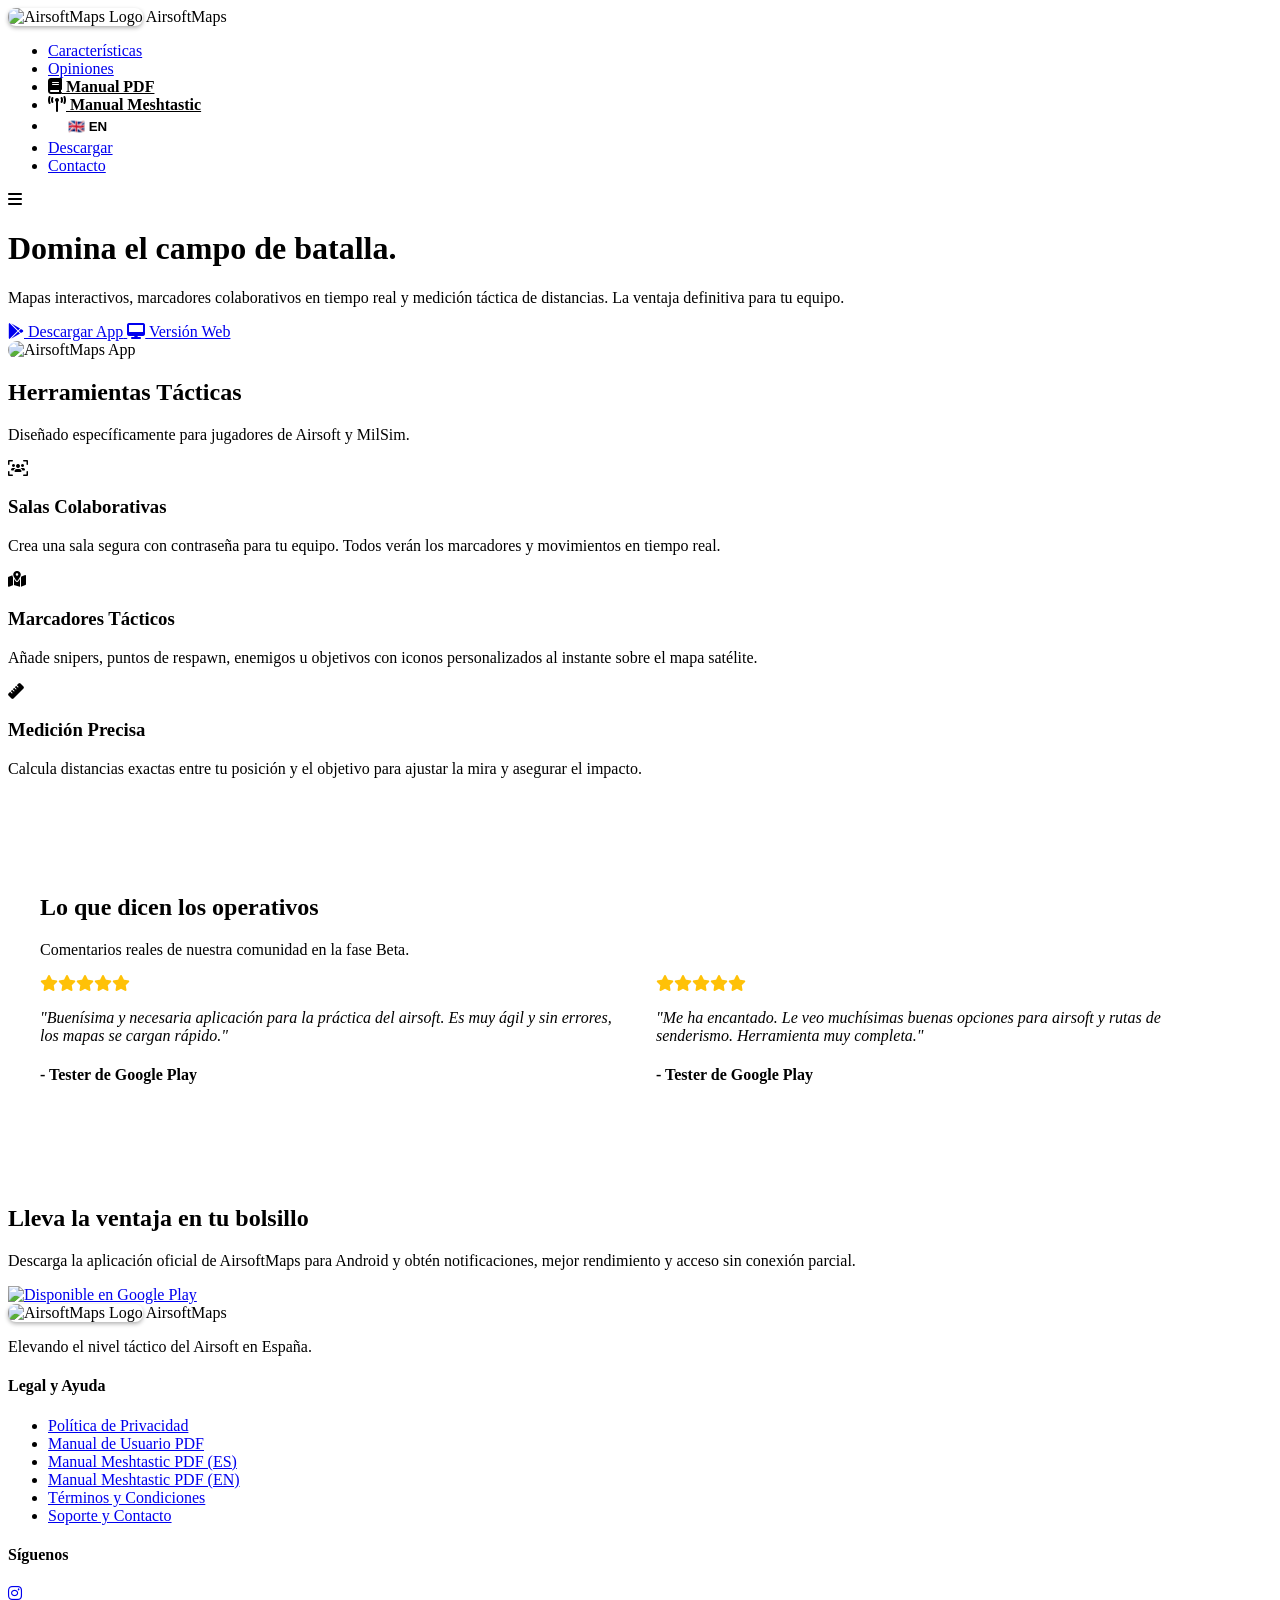
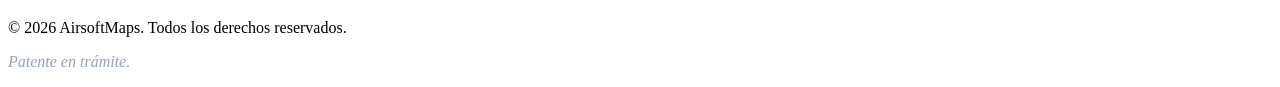
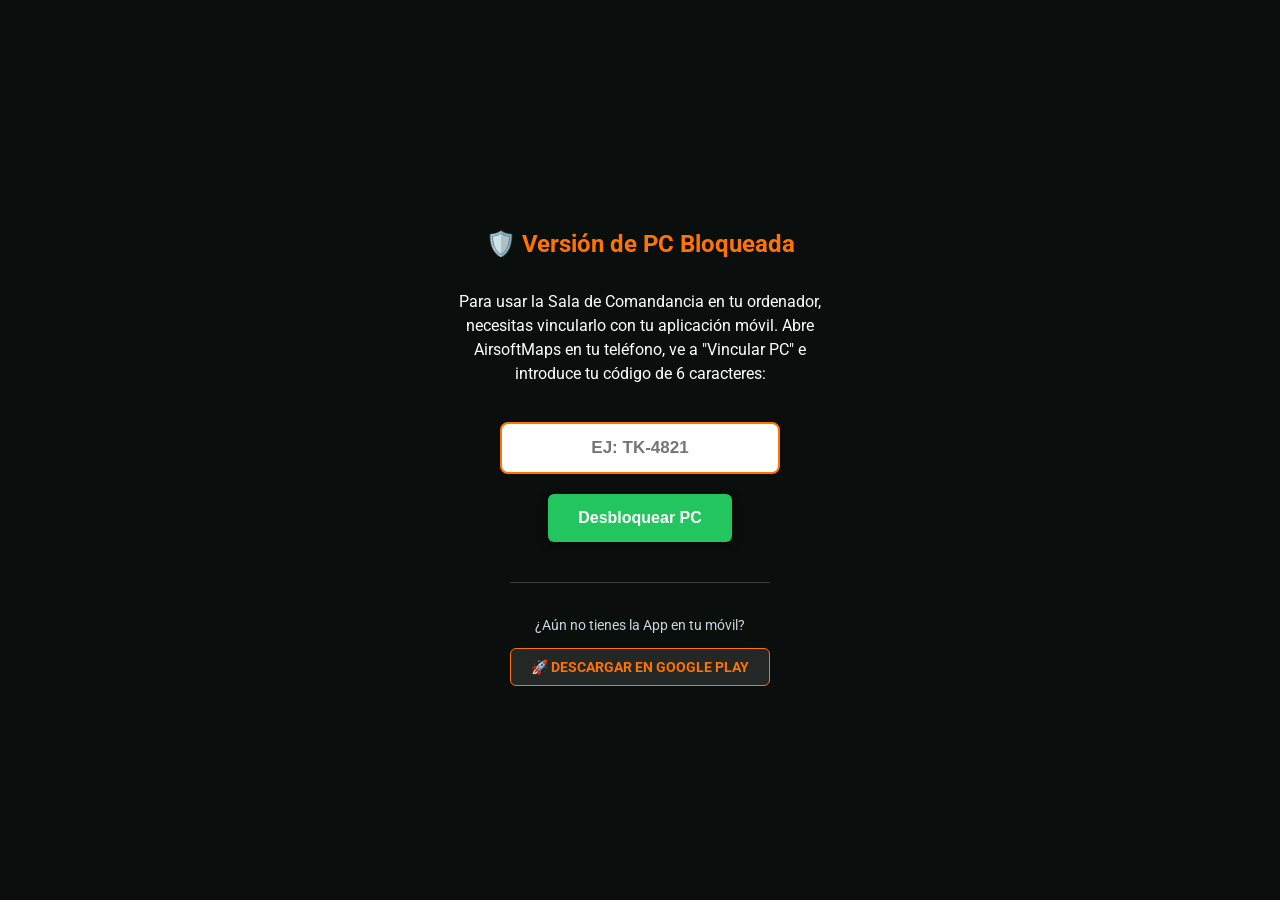
